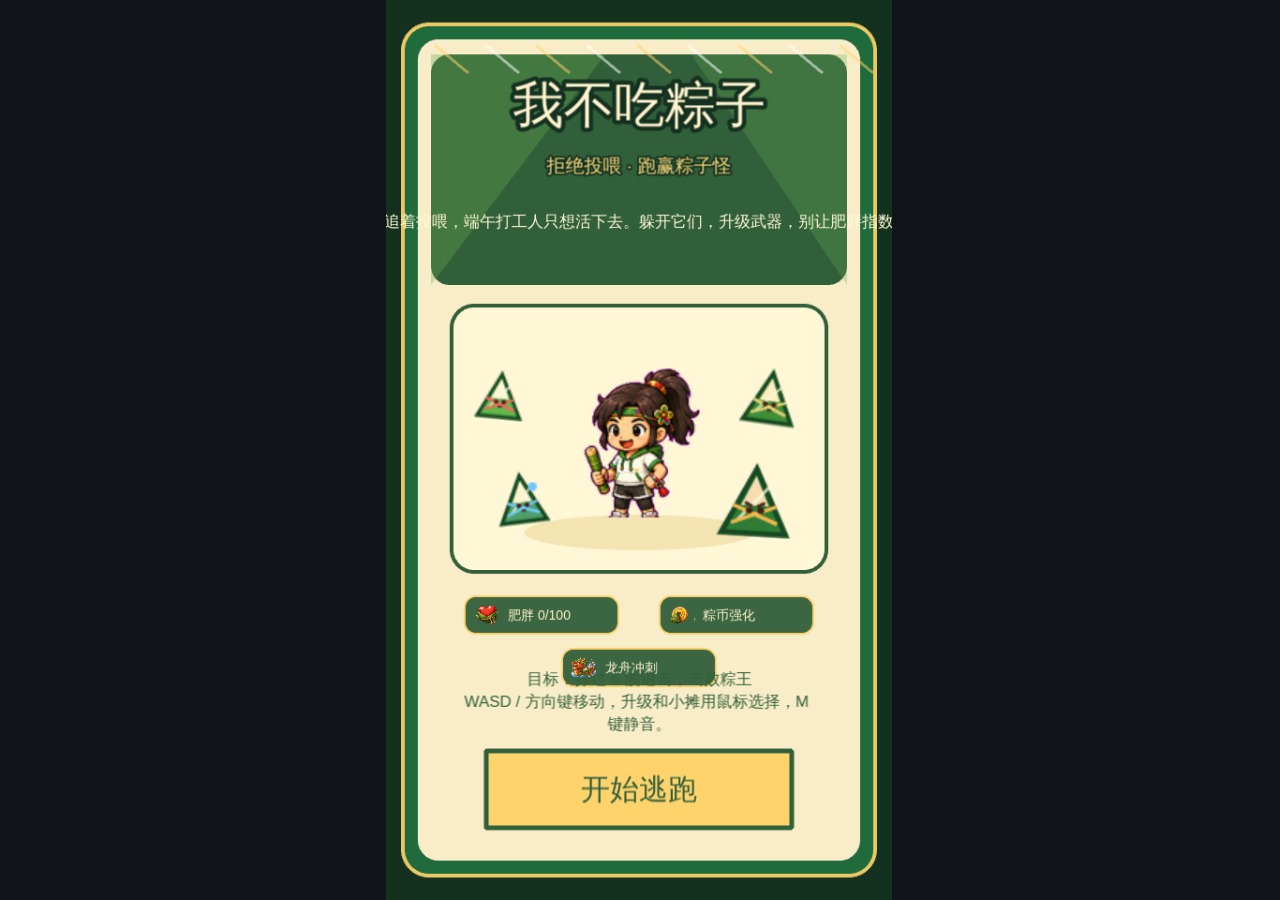
==== index.html @ 1e6ed1e2 "Add files via upload" ====
<!doctype html>
<html lang="zh-CN">
  <head>
    <meta charset="UTF-8" />
    <meta name="viewport" content="width=device-width, initial-scale=1.0, viewport-fit=cover" />
    <meta name="theme-color" content="#10131a" />
    <title>我不吃粽子</title>
    <script type="module" crossorigin>var Ea=Object.defineProperty;var Wa=(D,j,O)=>j in D?Ea(D,j,{enumerable:!0,configurable:!0,writable:!0,value:O}):D[j]=O;var it=(D,j,O)=>Wa(D,typeof j!="symbol"?j+"":j,O);(function(){const j=document.createElement("link").relList;if(j&&j.supports&&j.supports("modulepreload"))return;for(const g of document.querySelectorAll('link[rel="modulepreload"]'))L(g);new MutationObserver(g=>{for(const P of g)if(P.type==="childList")for(const E of P.addedNodes)E.tagName==="LINK"&&E.rel==="modulepreload"&&L(E)}).observe(document,{childList:!0,subtree:!0});function O(g){const P={};return g.integrity&&(P.integrity=g.integrity),g.referrerPolicy&&(P.referrerPolicy=g.referrerPolicy),g.crossOrigin==="use-credentials"?P.credentials="include":g.crossOrigin==="anonymous"?P.credentials="omit":P.credentials="same-origin",P}function L(g){if(g.ep)return;g.ep=!0;const P=O(g);fetch(g.href,P)}})();function Sa(D){return D&&D.__esModule&&Object.prototype.hasOwnProperty.call(D,"default")?D.default:D}var yt={exports:{}},Ra=yt.exports,aa;function Ia(){return aa||(aa=1,(function(D,j){(function(L,g){D.exports=g()})(Ra,()=>(()=>{var O={50792:(E=>{var b=Object.prototype.hasOwnProperty,t="~";function m(){}Object.create&&(m.prototype=Object.create(null),new m().__proto__||(t=!1));function d(a,r,l){this.fn=a,this.context=r,this.once=l||!1}function h(a,r,l,i,n){if(typeof l!="function")throw new TypeError("The listener must be a function");var A=new d(l,i||a,n),p=t?t+r:r;return a._events[p]?a._events[p].fn?a._events[p]=[a._events[p],A]:a._events[p].push(A):(a._events[p]=A,a._eventsCount++),a}function s(a,r){--a._eventsCount===0?a._events=new m:delete a._events[r]}function e(){this._events=new m,this._eventsCount=0}e.prototype.eventNames=function(){var r=[],l,i;if(this._eventsCount===0)return r;for(i in l=this._events)b.call(l,i)&&r.push(t?i.slice(1):i);return Object.getOwnPropertySymbols?r.concat(Object.getOwnPropertySymbols(l)):r},e.prototype.listeners=function(r){var l=t?t+r:r,i=this._events[l];if(!i)return[];if(i.fn)return[i.fn];for(var n=0,A=i.length,p=new Array(A);n<A;n++)p[n]=i[n].fn;return p},e.prototype.listenerCount=function(r){var l=t?t+r:r,i=this._events[l];return i?i.fn?1:i.length:0},e.prototype.emit=function(r,l,i,n,A,p){var u=t?t+r:r;if(!this._events[u])return!1;var o=this._events[u],W=arguments.length,R,S;if(o.fn){switch(o.once&&this.removeListener(r,o.fn,void 0,!0),W){case 1:return o.fn.call(o.context),!0;case 2:return o.fn.call(o.context,l),!0;case 3:return o.fn.call(o.context,l,i),!0;case 4:return o.fn.call(o.context,l,i,n),!0;case 5:return o.fn.call(o.context,l,i,n,A),!0;case 6:return o.fn.call(o.context,l,i,n,A,p),!0}for(S=1,R=new Array(W-1);S<W;S++)R[S-1]=arguments[S];o.fn.apply(o.context,R)}else{var I=o.length,Z;for(S=0;S<I;S++)switch(o[S].once&&this.removeListener(r,o[S].fn,void 0,!0),W){case 1:o[S].fn.call(o[S].context);break;case 2:o[S].fn.call(o[S].context,l);break;case 3:o[S].fn.call(o[S].context,l,i);break;case 4:o[S].fn.call(o[S].context,l,i,n);break;default:if(!R)for(Z=1,R=new Array(W-1);Z<W;Z++)R[Z-1]=arguments[Z];o[S].fn.apply(o[S].context,R)}}return!0},e.prototype.on=function(r,l,i){return h(this,r,l,i,!1)},e.prototype.once=function(r,l,i){return h(this,r,l,i,!0)},e.prototype.removeListener=function(r,l,i,n){var A=t?t+r:r;if(!this._events[A])return this;if(!l)return s(this,A),this;var p=this._events[A];if(p.fn)p.fn===l&&(!n||p.once)&&(!i||p.context===i)&&s(this,A);else{for(var u=0,o=[],W=p.length;u<W;u++)(p[u].fn!==l||n&&!p[u].once||i&&p[u].context!==i)&&o.push(p[u]);o.length?this._events[A]=o.length===1?o[0]:o:s(this,A)}return this},e.prototype.removeAllListeners=function(r){var l;return r?(l=t?t+r:r,this._events[l]&&s(this,l)):(this._events=new m,this._eventsCount=0),this},e.prototype.off=e.prototype.removeListener,e.prototype.addListener=e.prototype.on,e.prefixed=t,e.EventEmitter=e,E.exports=e}),11517:((E,b,t)=>{/**
 * @author       samme
 * @copyright    2013-2025 Phaser Studio Inc.
 * @license      {@link https://opensource.org/licenses/MIT|MIT License}
 */var m=t(38829),d=function(h,s,e,a){for(var r=h[0],l=1;l<h.length;l++){var i=h[l];m(i,r,s,e,a),r=i}return h};E.exports=d}),80318:((E,b,t)=>{/**
 * @author       Richard Davey <rich@phaser.io>
 * @copyright    2013-2025 Phaser Studio Inc.
 * @license      {@link https://opensource.org/licenses/MIT|MIT License}
 */var m=t(66979),d=function(h,s,e,a,r){return m(h,"angle",s,e,a,r)};E.exports=d}),60757:(E=>{/**
 * @author       Richard Davey <rich@phaser.io>
 * @copyright    2013-2025 Phaser Studio Inc.
 * @license      {@link https://opensource.org/licenses/MIT|MIT License}
 */var b=function(t,m,d){for(var h=0;h<t.length;h++){var s=t[h];m.call(d,s)}return t};E.exports=b}),69927:(E=>{/**
 * @author       Richard Davey <rich@phaser.io>
 * @copyright    2013-2025 Phaser Studio Inc.
 * @license      {@link https://opensource.org/licenses/MIT|MIT License}
 */var b=function(t,m,d){d===void 0&&(d=0);for(var h=d;h<t.length;h++){var s=t[h],e=!0;for(var a in m)s[a]!==m[a]&&(e=!1);if(e)return s}return null};E.exports=b}),32265:(E=>{/**
 * @author       Richard Davey <rich@phaser.io>
 * @copyright    2013-2025 Phaser Studio Inc.
 * @license      {@link https://opensource.org/licenses/MIT|MIT License}
 */var b=function(t,m,d){d===void 0&&(d=0);for(var h=t.length-1;h>=d;h--){var s=t[h],e=!0;for(var a in m)s[a]!==m[a]&&(e=!1);if(e)return s}return null};E.exports=b}),94420:((E,b,t)=>{/**
 * @author       Richard Davey <rich@phaser.io>
 * @copyright    2013-2025 Phaser Studio Inc.
 * @license      {@link https://opensource.org/licenses/MIT|MIT License}
 */var m=t(11879),d=t(60461),h=t(95540),s=t(29747),e=t(41481),a=new e({sys:{queueDepthSort:s,events:{once:s}}},0,0,1,1).setOrigin(0,0),r=function(l,i){i===void 0&&(i={});var n=i.hasOwnProperty("width"),A=i.hasOwnProperty("height"),p=h(i,"width",-1),u=h(i,"height",-1),o=h(i,"cellWidth",1),W=h(i,"cellHeight",o),R=h(i,"position",d.TOP_LEFT),S=h(i,"x",0),I=h(i,"y",0),Z=0,U=0,c=p*o,M=u*W;a.setPosition(S,I),a.setSize(o,W);for(var q=0;q<l.length;q++)if(m(l[q],a,R),n&&p===-1)a.x+=o;else if(A&&u===-1)a.y+=W;else if(A&&!n){if(U+=W,a.y+=W,U===M&&(U=0,Z+=o,a.y=I,a.x+=o,Z===c))break}else if(Z+=o,a.x+=o,Z===c&&(Z=0,U+=W,a.x=S,a.y+=W,U===M))break;return l};E.exports=r}),41721:((E,b,t)=>{/**
 * @author       Richard Davey <rich@phaser.io>
 * @copyright    2013-2025 Phaser Studio Inc.
 * @license      {@link https://opensource.org/licenses/MIT|MIT License}
 */var m=t(66979),d=function(h,s,e,a,r){return m(h,"alpha",s,e,a,r)};E.exports=d}),67285:((E,b,t)=>{/**
 * @author       Richard Davey <rich@phaser.io>
 * @copyright    2013-2025 Phaser Studio Inc.
 * @license      {@link https://opensource.org/licenses/MIT|MIT License}
 */var m=t(66979),d=function(h,s,e,a,r){return m(h,"x",s,e,a,r)};E.exports=d}),9074:((E,b,t)=>{/**
 * @author       Richard Davey <rich@phaser.io>
 * @copyright    2013-2025 Phaser Studio Inc.
 * @license      {@link https://opensource.org/licenses/MIT|MIT License}
 */var m=t(66979),d=function(h,s,e,a,r,l,i){return e==null&&(e=s),m(h,"x",s,a,l,i),m(h,"y",e,r,l,i)};E.exports=d}),75222:((E,b,t)=>{/**
 * @author       Richard Davey <rich@phaser.io>
 * @copyright    2013-2025 Phaser Studio Inc.
 * @license      {@link https://opensource.org/licenses/MIT|MIT License}
 */var m=t(66979),d=function(h,s,e,a,r){return m(h,"y",s,e,a,r)};E.exports=d}),22983:(E=>{/**
 * @author       Richard Davey <rich@phaser.io>
 * @copyright    2013-2025 Phaser Studio Inc.
 * @license      {@link https://opensource.org/licenses/MIT|MIT License}
 */var b=function(t,m,d,h){d===void 0&&(d=0),h===void 0&&(h=6.28);for(var s=d,e=(h-d)/t.length,a=m.x,r=m.y,l=m.radius,i=0;i<t.length;i++)t[i].x=a+l*Math.cos(s),t[i].y=r+l*Math.sin(s),s+=e;return t};E.exports=b}),95253:(E=>{/**
 * @author       Richard Davey <rich@phaser.io>
 * @copyright    2013-2025 Phaser Studio Inc.
 * @license      {@link https://opensource.org/licenses/MIT|MIT License}
 */var b=function(t,m,d,h){d===void 0&&(d=0),h===void 0&&(h=6.28);for(var s=d,e=(h-d)/t.length,a=m.width/2,r=m.height/2,l=0;l<t.length;l++)t[l].x=m.x+a*Math.cos(s),t[l].y=m.y+r*Math.sin(s),s+=e;return t};E.exports=b}),88505:((E,b,t)=>{/**
 * @author       Richard Davey <rich@phaser.io>
 * @copyright    2013-2025 Phaser Studio Inc.
 * @license      {@link https://opensource.org/licenses/MIT|MIT License}
 */var m=t(15258),d=t(26708),h=function(s,e,a){var r;a?r=d(e,a,s.length):r=m(e,s.length);for(var l=0;l<s.length;l++){var i=s[l],n=r[l];i.x=n.x,i.y=n.y}return s};E.exports=h}),41346:((E,b,t)=>{/**
 * @author       Richard Davey <rich@phaser.io>
 * @copyright    2013-2025 Phaser Studio Inc.
 * @license      {@link https://opensource.org/licenses/MIT|MIT License}
 */var m=t(14649),d=t(86003),h=t(49498),s=function(e,a,r){r===void 0&&(r=0);var l=m(a,!1,e.length);r>0?d(l,r):r<0&&h(l,Math.abs(r));for(var i=0;i<e.length;i++)e[i].x=l[i].x,e[i].y=l[i].y;return e};E.exports=s}),11575:((E,b,t)=>{/**
 * @author       Richard Davey <rich@phaser.io>
 * @copyright    2013-2025 Phaser Studio Inc.
 * @license      {@link https://opensource.org/licenses/MIT|MIT License}
 */var m=t(84993),d=function(h,s,e){var a=m({x1:s.x1,y1:s.y1,x2:s.x2,y2:s.y2},e),r=m({x1:s.x2,y1:s.y2,x2:s.x3,y2:s.y3},e),l=m({x1:s.x3,y1:s.y3,x2:s.x1,y2:s.y1},e);a.pop(),r.pop(),l.pop(),a=a.concat(r,l);for(var i=a.length/h.length,n=0,A=0;A<h.length;A++){var p=h[A],u=a[Math.floor(n)];p.x=u.x,p.y=u.y,n+=i}return h};E.exports=d}),29953:(E=>{/**
 * @author       Richard Davey <rich@phaser.io>
 * @copyright    2013-2025 Phaser Studio Inc.
 * @license      {@link https://opensource.org/licenses/MIT|MIT License}
 */var b=function(t,m,d){for(var h=0;h<t.length;h++){var s=t[h];s.anims&&s.anims.play(m,d)}return t};E.exports=b}),66979:(E=>{/**
 * @author       Richard Davey <rich@phaser.io>
 * @copyright    2013-2025 Phaser Studio Inc.
 * @license      {@link https://opensource.org/licenses/MIT|MIT License}
 */var b=function(t,m,d,h,s,e){h===void 0&&(h=0),s===void 0&&(s=0),e===void 0&&(e=1);var a,r=0,l=t.length;if(e===1)for(a=s;a<l;a++)t[a][m]+=d+r*h,r++;else for(a=s;a>=0;a--)t[a][m]+=d+r*h,r++;return t};E.exports=b}),43967:(E=>{/**
 * @author       Richard Davey <rich@phaser.io>
 * @copyright    2013-2025 Phaser Studio Inc.
 * @license      {@link https://opensource.org/licenses/MIT|MIT License}
 */var b=function(t,m,d,h,s,e){h===void 0&&(h=0),s===void 0&&(s=0),e===void 0&&(e=1);var a,r=0,l=t.length;if(e===1)for(a=s;a<l;a++)t[a][m]=d+r*h,r++;else for(a=s;a>=0;a--)t[a][m]=d+r*h,r++;return t};E.exports=b}),88926:((E,b,t)=>{/**
 * @author       Richard Davey <rich@phaser.io>
 * @copyright    2013-2025 Phaser Studio Inc.
 * @license      {@link https://opensource.org/licenses/MIT|MIT License}
 */var m=t(28176),d=function(h,s){for(var e=0;e<h.length;e++)m(s,h[e]);return h};E.exports=d}),33286:((E,b,t)=>{/**
 * @author       Richard Davey <rich@phaser.io>
 * @copyright    2013-2025 Phaser Studio Inc.
 * @license      {@link https://opensource.org/licenses/MIT|MIT License}
 */var m=t(24820),d=function(h,s){for(var e=0;e<h.length;e++)m(s,h[e]);return h};E.exports=d}),96e3:((E,b,t)=>{/**
 * @author       Richard Davey <rich@phaser.io>
 * @copyright    2013-2025 Phaser Studio Inc.
 * @license      {@link https://opensource.org/licenses/MIT|MIT License}
 */var m=t(65822),d=function(h,s){for(var e=0;e<h.length;e++)m(s,h[e]);return h};E.exports=d}),28789:((E,b,t)=>{/**
 * @author       Richard Davey <rich@phaser.io>
 * @copyright    2013-2025 Phaser Studio Inc.
 * @license      {@link https://opensource.org/licenses/MIT|MIT License}
 */var m=t(26597),d=function(h,s){for(var e=0;e<h.length;e++)m(s,h[e]);return h};E.exports=d}),97154:((E,b,t)=>{/**
 * @author       Richard Davey <rich@phaser.io>
 * @copyright    2013-2025 Phaser Studio Inc.
 * @license      {@link https://opensource.org/licenses/MIT|MIT License}
 */var m=t(90260),d=function(h,s){for(var e=0;e<h.length;e++)m(s,h[e]);return h};E.exports=d}),20510:((E,b,t)=>{/**
 * @author       Richard Davey <rich@phaser.io>
 * @copyright    2013-2025 Phaser Studio Inc.
 * @license      {@link https://opensource.org/licenses/MIT|MIT License}
 */var m=t(66979),d=function(h,s,e,a,r){return m(h,"rotation",s,e,a,r)};E.exports=d}),91051:((E,b,t)=>{/**
 * @author       Richard Davey <rich@phaser.io>
 * @copyright    2013-2025 Phaser Studio Inc.
 * @license      {@link https://opensource.org/licenses/MIT|MIT License}
 */var m=t(1163),d=t(20339),h=function(s,e,a){for(var r=e.x,l=e.y,i=0;i<s.length;i++){var n=s[i];m(n,r,l,a,Math.max(1,d(n.x,n.y,r,l)))}return s};E.exports=h}),76332:((E,b,t)=>{/**
 * @author       Richard Davey <rich@phaser.io>
 * @copyright    2013-2025 Phaser Studio Inc.
 * @license      {@link https://opensource.org/licenses/MIT|MIT License}
 */var m=t(1163),d=function(h,s,e,a){var r=s.x,l=s.y;if(a===0)return h;for(var i=0;i<h.length;i++)m(h[i],r,l,e,a);return h};E.exports=d}),61619:((E,b,t)=>{/**
 * @author       Richard Davey <rich@phaser.io>
 * @copyright    2013-2025 Phaser Studio Inc.
 * @license      {@link https://opensource.org/licenses/MIT|MIT License}
 */var m=t(66979),d=function(h,s,e,a,r){return m(h,"scaleX",s,e,a,r)};E.exports=d}),94868:((E,b,t)=>{/**
 * @author       Richard Davey <rich@phaser.io>
 * @copyright    2013-2025 Phaser Studio Inc.
 * @license      {@link https://opensource.org/licenses/MIT|MIT License}
 */var m=t(66979),d=function(h,s,e,a,r,l,i){return e==null&&(e=s),m(h,"scaleX",s,a,l,i),m(h,"scaleY",e,r,l,i)};E.exports=d}),95532:((E,b,t)=>{/**
 * @author       Richard Davey <rich@phaser.io>
 * @copyright    2013-2025 Phaser Studio Inc.
 * @license      {@link https://opensource.org/licenses/MIT|MIT License}
 */var m=t(66979),d=function(h,s,e,a,r){return m(h,"scaleY",s,e,a,r)};E.exports=d}),8689:((E,b,t)=>{/**
 * @author       Richard Davey <rich@phaser.io>
 * @copyright    2013-2025 Phaser Studio Inc.
 * @license      {@link https://opensource.org/licenses/MIT|MIT License}
 */var m=t(43967),d=function(h,s,e,a,r){return m(h,"alpha",s,e,a,r)};E.exports=d}),2645:((E,b,t)=>{/**
 * @author       Richard Davey <rich@phaser.io>
 * @copyright    2013-2025 Phaser Studio Inc.
 * @license      {@link https://opensource.org/licenses/MIT|MIT License}
 */var m=t(43967),d=function(h,s,e,a){return m(h,"blendMode",s,0,e,a)};E.exports=d}),32372:((E,b,t)=>{/**
 * @author       Richard Davey <rich@phaser.io>
 * @copyright    2013-2025 Phaser Studio Inc.
 * @license      {@link https://opensource.org/licenses/MIT|MIT License}
 */var m=t(43967),d=function(h,s,e,a,r){return m(h,"depth",s,e,a,r)};E.exports=d}),85373:(E=>{/**
 * @author       Richard Davey <rich@phaser.io>
 * @copyright    2013-2025 Phaser Studio Inc.
 * @license      {@link https://opensource.org/licenses/MIT|MIT License}
 */var b=function(t,m,d){for(var h=0;h<t.length;h++)t[h].setInteractive(m,d);return t};E.exports=b}),81583:((E,b,t)=>{/**
 * @author       Richard Davey <rich@phaser.io>
 * @copyright    2013-2025 Phaser Studio Inc.
 * @license      {@link https://opensource.org/licenses/MIT|MIT License}
 */var m=t(43967),d=function(h,s,e,a,r,l,i){return e==null&&(e=s),m(h,"originX",s,a,l,i),m(h,"originY",e,r,l,i),h.forEach(function(n){n.updateDisplayOrigin()}),h};E.exports=d}),79939:((E,b,t)=>{/**
 * @author       Richard Davey <rich@phaser.io>
 * @copyright    2013-2025 Phaser Studio Inc.
 * @license      {@link https://opensource.org/licenses/MIT|MIT License}
 */var m=t(43967),d=function(h,s,e,a,r){return m(h,"rotation",s,e,a,r)};E.exports=d}),2699:((E,b,t)=>{/**
 * @author       Richard Davey <rich@phaser.io>
 * @copyright    2013-2025 Phaser Studio Inc.
 * @license      {@link https://opensource.org/licenses/MIT|MIT License}
 */var m=t(43967),d=function(h,s,e,a,r,l,i){return e==null&&(e=s),m(h,"scaleX",s,a,l,i),m(h,"scaleY",e,r,l,i)};E.exports=d}),98739:((E,b,t)=>{/**
 * @author       Richard Davey <rich@phaser.io>
 * @copyright    2013-2025 Phaser Studio Inc.
 * @license      {@link https://opensource.org/licenses/MIT|MIT License}
 */var m=t(43967),d=function(h,s,e,a,r){return m(h,"scaleX",s,e,a,r)};E.exports=d}),98476:((E,b,t)=>{/**
 * @author       Richard Davey <rich@phaser.io>
 * @copyright    2013-2025 Phaser Studio Inc.
 * @license      {@link https://opensource.org/licenses/MIT|MIT License}
 */var m=t(43967),d=function(h,s,e,a,r){return m(h,"scaleY",s,e,a,r)};E.exports=d}),6207:((E,b,t)=>{/**
 * @author       Richard Davey <rich@phaser.io>
 * @copyright    2013-2025 Phaser Studio Inc.
 * @license      {@link https://opensource.org/licenses/MIT|MIT License}
 */var m=t(43967),d=function(h,s,e,a,r,l,i){return e==null&&(e=s),m(h,"scrollFactorX",s,a,l,i),m(h,"scrollFactorY",e,r,l,i)};E.exports=d}),6607:((E,b,t)=>{/**
 * @author       Richard Davey <rich@phaser.io>
 * @copyright    2013-2025 Phaser Studio Inc.
 * @license      {@link https://opensource.org/licenses/MIT|MIT License}
 */var m=t(43967),d=function(h,s,e,a,r){return m(h,"scrollFactorX",s,e,a,r)};E.exports=d}),72248:((E,b,t)=>{/**
 * @author       Richard Davey <rich@phaser.io>
 * @copyright    2013-2025 Phaser Studio Inc.
 * @license      {@link https://opensource.org/licenses/MIT|MIT License}
 */var m=t(43967),d=function(h,s,e,a,r){return m(h,"scrollFactorY",s,e,a,r)};E.exports=d}),14036:(E=>{/**
 * @author       Richard Davey <rich@phaser.io>
 * @copyright    2013-2025 Phaser Studio Inc.
 * @license      {@link https://opensource.org/licenses/MIT|MIT License}
 */var b=function(t,m,d,h,s){for(var e=0;e<t.length;e++)t[e].setTint(m,d,h,s);return t};E.exports=b}),50159:((E,b,t)=>{/**
 * @author       Richard Davey <rich@phaser.io>
 * @copyright    2013-2025 Phaser Studio Inc.
 * @license      {@link https://opensource.org/licenses/MIT|MIT License}
 */var m=t(43967),d=function(h,s,e,a){return m(h,"visible",s,0,e,a)};E.exports=d}),77597:((E,b,t)=>{/**
 * @author       Richard Davey <rich@phaser.io>
 * @copyright    2013-2025 Phaser Studio Inc.
 * @license      {@link https://opensource.org/licenses/MIT|MIT License}
 */var m=t(43967),d=function(h,s,e,a,r){return m(h,"x",s,e,a,r)};E.exports=d}),83194:((E,b,t)=>{/**
 * @author       Richard Davey <rich@phaser.io>
 * @copyright    2013-2025 Phaser Studio Inc.
 * @license      {@link https://opensource.org/licenses/MIT|MIT License}
 */var m=t(43967),d=function(h,s,e,a,r,l,i){return e==null&&(e=s),m(h,"x",s,a,l,i),m(h,"y",e,r,l,i)};E.exports=d}),67678:((E,b,t)=>{/**
 * @author       Richard Davey <rich@phaser.io>
 * @copyright    2013-2025 Phaser Studio Inc.
 * @license      {@link https://opensource.org/licenses/MIT|MIT License}
 */var m=t(43967),d=function(h,s,e,a,r){return m(h,"y",s,e,a,r)};E.exports=d}),35850:((E,b,t)=>{/**
 * @author       Richard Davey <rich@phaser.io>
 * @copyright    2013-2025 Phaser Studio Inc.
 * @license      {@link https://opensource.org/licenses/MIT|MIT License}
 */var m=t(26099),d=function(h,s,e,a,r){a===void 0&&(a=0),r===void 0&&(r=new m);var l,i,n=h.length;if(n===1)l=h[0].x,i=h[0].y,h[0].x=s,h[0].y=e;else{var A=1,p=0;a===0&&(p=n-1,A=n-2),l=h[p].x,i=h[p].y,h[p].x=s,h[p].y=e;for(var u=0;u<n;u++)if(!(A>=n||A===-1)){var o=h[A],W=o.x,R=o.y;o.x=l,o.y=i,l=W,i=R,a===0?A--:A++}}return r.x=l,r.y=i,r};E.exports=d}),8628:((E,b,t)=>{/**
 * @author       Richard Davey <rich@phaser.io>
 * @copyright    2013-2025 Phaser Studio Inc.
 * @license      {@link https://opensource.org/licenses/MIT|MIT License}
 */var m=t(33680),d=function(h){return m(h)};E.exports=d}),21837:((E,b,t)=>{/**
 * @author       Richard Davey <rich@phaser.io>
 * @copyright    2013-2025 Phaser Studio Inc.
 * @license      {@link https://opensource.org/licenses/MIT|MIT License}
 */var m=t(7602),d=function(h,s,e,a,r){r===void 0&&(r=!1);var l=Math.abs(a-e)/h.length,i;if(r)for(i=0;i<h.length;i++)h[i][s]+=m(i*l,e,a);else for(i=0;i<h.length;i++)h[i][s]=m(i*l,e,a);return h};E.exports=d}),21910:((E,b,t)=>{/**
 * @author       Richard Davey <rich@phaser.io>
 * @copyright    2013-2025 Phaser Studio Inc.
 * @license      {@link https://opensource.org/licenses/MIT|MIT License}
 */var m=t(54261),d=function(h,s,e,a,r){r===void 0&&(r=!1);var l=Math.abs(a-e)/h.length,i;if(r)for(i=0;i<h.length;i++)h[i][s]+=m(i*l,e,a);else for(i=0;i<h.length;i++)h[i][s]=m(i*l,e,a);return h};E.exports=d}),62054:(E=>{/**
 * @author       Richard Davey <rich@phaser.io>
 * @copyright    2013-2025 Phaser Studio Inc.
 * @license      {@link https://opensource.org/licenses/MIT|MIT License}
 */var b=function(t,m,d,h,s){if(s===void 0&&(s=!1),t.length===0)return t;if(t.length===1)return s?t[0][m]+=(h+d)/2:t[0][m]=(h+d)/2,t;var e=Math.abs(h-d)/(t.length-1),a;if(s)for(a=0;a<t.length;a++)t[a][m]+=a*e+d;else for(a=0;a<t.length;a++)t[a][m]=a*e+d;return t};E.exports=b}),79815:(E=>{/**
 * @author       Richard Davey <rich@phaser.io>
 * @copyright    2013-2025 Phaser Studio Inc.
 * @license      {@link https://opensource.org/licenses/MIT|MIT License}
 */var b=function(t){for(var m=0;m<t.length;m++)t[m].visible=!t[m].visible;return t};E.exports=b}),39665:((E,b,t)=>{/**
 * @author       Richard Davey <rich@phaser.io>
 * @author       samme <samme.npm@gmail.com>
 * @copyright    2013-2025 Phaser Studio Inc.
 * @license      {@link https://opensource.org/licenses/MIT|MIT License}
 */var m=t(15994),d=function(h,s,e){e===void 0&&(e=0);for(var a=0;a<h.length;a++){var r=h[a];r.x=m(r.x,s.left-e,s.right+e),r.y=m(r.y,s.top-e,s.bottom+e)}return h};E.exports=d}),61061:((E,b,t)=>{/**
 * @author       Richard Davey <rich@phaser.io>
 * @copyright    2013-2025 Phaser Studio Inc.
 * @license      {@link https://opensource.org/licenses/MIT|MIT License}
 */E.exports={AlignTo:t(11517),Angle:t(80318),Call:t(60757),GetFirst:t(69927),GetLast:t(32265),GridAlign:t(94420),IncAlpha:t(41721),IncX:t(67285),IncXY:t(9074),IncY:t(75222),PlaceOnCircle:t(22983),PlaceOnEllipse:t(95253),PlaceOnLine:t(88505),PlaceOnRectangle:t(41346),PlaceOnTriangle:t(11575),PlayAnimation:t(29953),PropertyValueInc:t(66979),PropertyValueSet:t(43967),RandomCircle:t(88926),RandomEllipse:t(33286),RandomLine:t(96e3),RandomRectangle:t(28789),RandomTriangle:t(97154),Rotate:t(20510),RotateAround:t(91051),RotateAroundDistance:t(76332),ScaleX:t(61619),ScaleXY:t(94868),ScaleY:t(95532),SetAlpha:t(8689),SetBlendMode:t(2645),SetDepth:t(32372),SetHitArea:t(85373),SetOrigin:t(81583),SetRotation:t(79939),SetScale:t(2699),SetScaleX:t(98739),SetScaleY:t(98476),SetScrollFactor:t(6207),SetScrollFactorX:t(6607),SetScrollFactorY:t(72248),SetTint:t(14036),SetVisible:t(50159),SetX:t(77597),SetXY:t(83194),SetY:t(67678),ShiftPosition:t(35850),Shuffle:t(8628),SmootherStep:t(21910),SmoothStep:t(21837),Spread:t(62054),ToggleVisible:t(79815),WrapInRectangle:t(39665)}}),42099:((E,b,t)=>{/**
 * @author       Richard Davey <rich@phaser.io>
 * @copyright    2013-2025 Phaser Studio Inc.
 * @license      {@link https://opensource.org/licenses/MIT|MIT License}
 */var m=t(45319),d=t(83419),h=t(74943),s=t(81957),e=t(41138),a=t(35154),r=t(90126),l=new d({initialize:function(n,A,p){this.manager=n,this.key=A,this.type="frame",this.frames=this.getFrames(n.textureManager,a(p,"frames",[]),a(p,"defaultTextureKey",null),a(p,"sortFrames",!0)),this.frameRate=a(p,"frameRate",null),this.duration=a(p,"duration",null),this.msPerFrame,this.skipMissedFrames=a(p,"skipMissedFrames",!0),this.delay=a(p,"delay",0),this.repeat=a(p,"repeat",0),this.repeatDelay=a(p,"repeatDelay",0),this.yoyo=a(p,"yoyo",!1),this.showBeforeDelay=a(p,"showBeforeDelay",!1),this.showOnStart=a(p,"showOnStart",!1),this.hideOnComplete=a(p,"hideOnComplete",!1),this.randomFrame=a(p,"randomFrame",!1),this.paused=!1,this.calculateDuration(this,this.getTotalFrames(),this.duration,this.frameRate),this.manager.on&&(this.manager.on(h.PAUSE_ALL,this.pause,this),this.manager.on(h.RESUME_ALL,this.resume,this))},getTotalFrames:function(){return this.frames.length},calculateDuration:function(i,n,A,p){A===null&&p===null?(i.frameRate=24,i.duration=24/n*1e3):A&&p===null?(i.duration=A,i.frameRate=n/(A/1e3)):(i.frameRate=p,i.duration=n/p*1e3),i.msPerFrame=1e3/i.frameRate},addFrame:function(i){return this.addFrameAt(this.frames.length,i)},addFrameAt:function(i,n){var A=this.getFrames(this.manager.textureManager,n);if(A.length>0){if(i===0)this.frames=A.concat(this.frames);else if(i===this.frames.length)this.frames=this.frames.concat(A);else{var p=this.frames.slice(0,i),u=this.frames.slice(i);this.frames=p.concat(A,u)}this.updateFrameSequence()}return this},checkFrame:function(i){return i>=0&&i<this.frames.length},getFirstTick:function(i){i.accumulator=0,i.nextTick=i.frameRate===i.currentAnim.frameRate&&i.currentFrame.duration||i.msPerFrame},getFrameAt:function(i){return this.frames[i]},getFrames:function(i,n,A,p){p===void 0&&(p=!0);var u=[],o,W,R=1,S,I;if(typeof n=="string"){if(I=n,!i.exists(I))return console.warn('Texture "%s" not found',I),u;var Z=i.get(I),U=Z.getFrameNames();p&&r(U),n=[],U.forEach(function(N){n.push({key:I,frame:N})})}if(!Array.isArray(n)||n.length===0)return u;for(S=0;S<n.length;S++){var c=n[S],M=a(c,"key",A);if(M){var q=a(c,"frame",0),z=i.getFrame(M,q);if(!z){console.warn('Texture "%s" not found',M);continue}W=new e(M,q,R,z),W.duration=a(c,"duration",0),W.isFirst=!o,o&&(o.nextFrame=W,W.prevFrame=o),u.push(W),o=W,R++}}if(u.length>0){W.isLast=!0,W.nextFrame=u[0],u[0].prevFrame=W;var v=1/(u.length-1);for(S=0;S<u.length;S++)u[S].progress=S*v}return u},getNextTick:function(i){i.accumulator-=i.nextTick,i.nextTick=i.frameRate===i.currentAnim.frameRate&&i.currentFrame.duration||i.msPerFrame},getFrameByProgress:function(i){return i=m(i,0,1),s(i,this.frames,"progress")},nextFrame:function(i){var n=i.currentFrame;n.isLast?i.yoyo?this.handleYoyoFrame(i,!1):i.repeatCounter>0?i.inReverse&&i.forward?i.forward=!1:this.repeatAnimation(i):i.complete():this.updateAndGetNextTick(i,n.nextFrame)},handleYoyoFrame:function(i,n){if(n||(n=!1),i.inReverse===!n&&i.repeatCounter>0){(i.repeatDelay===0||i.pendingRepeat)&&(i.forward=n),this.repeatAnimation(i);return}if(i.inReverse!==n&&i.repeatCounter===0){i.complete();return}i.forward=n;var A=n?i.currentFrame.nextFrame:i.currentFrame.prevFrame;this.updateAndGetNextTick(i,A)},getLastFrame:function(){return this.frames[this.frames.length-1]},previousFrame:function(i){var n=i.currentFrame;n.isFirst?i.yoyo?this.handleYoyoFrame(i,!0):i.repeatCounter>0?i.inReverse&&!i.forward?this.repeatAnimation(i):(i.forward=!0,this.repeatAnimation(i)):i.complete():this.updateAndGetNextTick(i,n.prevFrame)},updateAndGetNextTick:function(i,n){i.setCurrentFrame(n),this.getNextTick(i)},removeFrame:function(i){var n=this.frames.indexOf(i);return n!==-1&&this.removeFrameAt(n),this},removeFrameAt:function(i){return this.frames.splice(i,1),this.updateFrameSequence(),this},repeatAnimation:function(i){if(i._pendingStop===2){if(i._pendingStopValue===0)return i.stop();i._pendingStopValue--}i.repeatDelay>0&&!i.pendingRepeat?(i.pendingRepeat=!0,i.accumulator-=i.nextTick,i.nextTick+=i.repeatDelay):(i.repeatCounter--,i.forward?i.setCurrentFrame(i.currentFrame.nextFrame):i.setCurrentFrame(i.currentFrame.prevFrame),i.isPlaying&&(this.getNextTick(i),i.handleRepeat()))},toJSON:function(){var i={key:this.key,type:this.type,frames:[],frameRate:this.frameRate,duration:this.duration,skipMissedFrames:this.skipMissedFrames,delay:this.delay,repeat:this.repeat,repeatDelay:this.repeatDelay,yoyo:this.yoyo,showBeforeDelay:this.showBeforeDelay,showOnStart:this.showOnStart,randomFrame:this.randomFrame,hideOnComplete:this.hideOnComplete};return this.frames.forEach(function(n){i.frames.push(n.toJSON())}),i},updateFrameSequence:function(){for(var i=this.frames.length,n=1/(i-1),A,p=0;p<i;p++)A=this.frames[p],A.index=p+1,A.isFirst=!1,A.isLast=!1,A.progress=p*n,p===0?(A.isFirst=!0,i===1?(A.isLast=!0,A.nextFrame=A,A.prevFrame=A):(A.isLast=!1,A.prevFrame=this.frames[i-1],A.nextFrame=this.frames[p+1])):p===i-1&&i>1?(A.isLast=!0,A.prevFrame=this.frames[i-2],A.nextFrame=this.frames[0]):i>1&&(A.prevFrame=this.frames[p-1],A.nextFrame=this.frames[p+1]);return this},pause:function(){return this.paused=!0,this},resume:function(){return this.paused=!1,this},destroy:function(){this.manager.off&&(this.manager.off(h.PAUSE_ALL,this.pause,this),this.manager.off(h.RESUME_ALL,this.resume,this)),this.manager.remove(this.key);for(var i=0;i<this.frames.length;i++)this.frames[i].destroy();this.frames=[],this.manager=null}});E.exports=l}),41138:((E,b,t)=>{/**
 * @author       Richard Davey <rich@phaser.io>
 * @copyright    2013-2025 Phaser Studio Inc.
 * @license      {@link https://opensource.org/licenses/MIT|MIT License}
 */var m=t(83419),d=new m({initialize:function(s,e,a,r,l){l===void 0&&(l=!1),this.textureKey=s,this.textureFrame=e,this.index=a,this.frame=r,this.isFirst=!1,this.isLast=!1,this.prevFrame=null,this.nextFrame=null,this.duration=0,this.progress=0,this.isKeyFrame=l},toJSON:function(){return{key:this.textureKey,frame:this.textureFrame,duration:this.duration,keyframe:this.isKeyFrame}},destroy:function(){this.frame=void 0}});E.exports=d}),60848:((E,b,t)=>{/**
 * @author       Richard Davey <rich@phaser.io>
 * @copyright    2013-2025 Phaser Studio Inc.
 * @license      {@link https://opensource.org/licenses/MIT|MIT License}
 */var m=t(42099),d=t(83419),h=t(90330),s=t(50792),e=t(74943),a=t(8443),r=t(95540),l=t(35154),i=t(36383),n=t(20283),A=t(41836),p=new d({Extends:s,initialize:function(o){s.call(this),this.game=o,this.textureManager=null,this.globalTimeScale=1,this.anims=new h,this.mixes=new h,this.paused=!1,this.name="AnimationManager",o.events.once(a.BOOT,this.boot,this)},boot:function(){this.textureManager=this.game.textures,this.game.events.once(a.DESTROY,this.destroy,this)},addMix:function(u,o,W){var R=this.anims,S=this.mixes,I=typeof u=="string"?u:u.key,Z=typeof o=="string"?o:o.key;if(R.has(I)&&R.has(Z)){var U=S.get(I);U||(U={}),U[Z]=W,S.set(I,U)}return this},removeMix:function(u,o){var W=this.mixes,R=typeof u=="string"?u:u.key,S=W.get(R);if(S)if(o){var I=typeof o=="string"?o:o.key;S.hasOwnProperty(I)&&delete S[I]}else o||W.delete(R);return this},getMix:function(u,o){var W=this.mixes,R=typeof u=="string"?u:u.key,S=typeof o=="string"?o:o.key,I=W.get(R);return I&&I.hasOwnProperty(S)?I[S]:0},add:function(u,o){return this.anims.has(u)?(console.warn("Animation key exists: "+u),this):(o.key=u,this.anims.set(u,o),this.emit(e.ADD_ANIMATION,u,o),this)},exists:function(u){return this.anims.has(u)},createFromAseprite:function(u,o,W){var R=[],S=this.game.cache.json.get(u);if(!S)return console.warn("No Aseprite data found for: "+u),R;var I=this,Z=l(S,"meta",null),U=l(S,"frames",null);if(Z&&U){var c=l(Z,"frameTags",[]);c.forEach(function(M){var q=[],z=r(M,"name",null),v=r(M,"from",0),N=r(M,"to",0),V=r(M,"direction","forward");if(z&&(!o||o&&o.indexOf(z)>-1)){for(var C=0,k=v;k<=N;k++){var J=k.toString(),T=U[J];if(T){var Y=r(T,"duration",i.MAX_SAFE_INTEGER);q.push({key:u,frame:J,duration:Y}),C+=Y}}V==="reverse"&&(q=q.reverse());var f={key:z,frames:q,duration:C,yoyo:V==="pingpong"},G;W?W.anims&&(G=W.anims.create(f)):G=I.create(f),G&&R.push(G)}})}return R},create:function(u){var o=u.key,W=!1;return o&&(W=this.get(o),W?console.warn("AnimationManager key already exists: "+o):(W=new m(this,o,u),this.anims.set(o,W),this.emit(e.ADD_ANIMATION,o,W))),W},fromJSON:function(u,o){o===void 0&&(o=!1),o&&this.anims.clear(),typeof u=="string"&&(u=JSON.parse(u));var W=[];if(u.hasOwnProperty("anims")&&Array.isArray(u.anims)){for(var R=0;R<u.anims.length;R++)W.push(this.create(u.anims[R]));u.hasOwnProperty("globalTimeScale")&&(this.globalTimeScale=u.globalTimeScale)}else u.hasOwnProperty("key")&&u.type==="frame"&&W.push(this.create(u));return W},generateFrameNames:function(u,o){var W=l(o,"prefix",""),R=l(o,"start",0),S=l(o,"end",0),I=l(o,"suffix",""),Z=l(o,"zeroPad",0),U=l(o,"outputArray",[]),c=l(o,"frames",!1);if(!this.textureManager.exists(u))return console.warn('Texture "%s" not found',u),U;var M=this.textureManager.get(u);if(!M)return U;var q;if(o)for(c||(c=n(R,S)),q=0;q<c.length;q++){var z=W+A(c[q],Z,"0",1)+I;M.has(z)?U.push({key:u,frame:z}):console.warn('Frame "%s" not found in texture "%s"',z,u)}else for(c=M.getFrameNames(),q=0;q<c.length;q++)U.push({key:u,frame:c[q]});return U},generateFrameNumbers:function(u,o){var W=l(o,"start",0),R=l(o,"end",-1),S=l(o,"first",!1),I=l(o,"outputArray",[]),Z=l(o,"frames",!1);if(!this.textureManager.exists(u))return console.warn('Texture "%s" not found',u),I;var U=this.textureManager.get(u);if(!U)return I;S&&U.has(S)&&I.push({key:u,frame:S}),Z||(R===-1&&(R=U.frameTotal-2),Z=n(W,R));for(var c=0;c<Z.length;c++){var M=Z[c];U.has(M)?I.push({key:u,frame:M}):console.warn('Frame "%s" not found in texture "%s"',M,u)}return I},get:function(u){return this.anims.get(u)},getAnimsFromTexture:function(u){for(var o=this.textureManager.get(u),W=o.key,R=this.anims.getArray(),S=[],I=0;I<R.length;I++)for(var Z=R[I],U=Z.frames,c=0;c<U.length;c++)if(U[c].textureKey===W){S.push(Z.key);break}return S},pauseAll:function(){return this.paused||(this.paused=!0,this.emit(e.PAUSE_ALL)),this},play:function(u,o){Array.isArray(o)||(o=[o]);for(var W=0;W<o.length;W++)o[W].anims.play(u);return this},staggerPlay:function(u,o,W,R){W===void 0&&(W=0),R===void 0&&(R=!0),Array.isArray(o)||(o=[o]);var S=o.length;R||S--;for(var I=0;I<o.length;I++){var Z=W<0?Math.abs(W)*(S-I):W*I;o[I].anims.playAfterDelay(u,Z)}return this},remove:function(u){var o=this.get(u);return o&&(this.emit(e.REMOVE_ANIMATION,u,o),this.anims.delete(u),this.removeMix(u)),o},resumeAll:function(){return this.paused&&(this.paused=!1,this.emit(e.RESUME_ALL)),this},toJSON:function(u){var o={anims:[],globalTimeScale:this.globalTimeScale};return u!==void 0&&u!==""?o.anims.push(this.anims.get(u).toJSON()):this.anims.each(function(W,R){o.anims.push(R.toJSON())}),o},destroy:function(){this.anims.clear(),this.mixes.clear(),this.textureManager=null,this.game=null}});E.exports=p}),9674:((E,b,t)=>{/**
 * @author       Richard Davey <rich@phaser.io>
 * @copyright    2013-2025 Phaser Studio Inc.
 * @license      {@link https://opensource.org/licenses/MIT|MIT License}
 */var m=t(42099),d=t(30976),h=t(83419),s=t(90330),e=t(74943),a=t(95540),r=new h({initialize:function(i){this.parent=i,this.animationManager=i.scene.sys.anims,this.animationManager.on(e.REMOVE_ANIMATION,this.globalRemove,this),this.textureManager=this.animationManager.textureManager,this.anims=null,this.isPlaying=!1,this.hasStarted=!1,this.currentAnim=null,this.currentFrame=null,this.nextAnim=null,this.nextAnimsQueue=[],this.timeScale=1,this.frameRate=0,this.duration=0,this.msPerFrame=0,this.skipMissedFrames=!0,this.randomFrame=!1,this.delay=0,this.repeat=0,this.repeatDelay=0,this.yoyo=!1,this.showBeforeDelay=!1,this.showOnStart=!1,this.hideOnComplete=!1,this.forward=!0,this.inReverse=!1,this.accumulator=0,this.nextTick=0,this.delayCounter=0,this.repeatCounter=0,this.pendingRepeat=!1,this._paused=!1,this._wasPlaying=!1,this._pendingStop=0,this._pendingStopValue},chain:function(l){var i=this.parent;if(l===void 0)return this.nextAnimsQueue.length=0,this.nextAnim=null,i;Array.isArray(l)||(l=[l]);for(var n=0;n<l.length;n++){var A=l[n];this.nextAnim?this.nextAnimsQueue.push(A):this.nextAnim=A}return this.parent},getName:function(){return this.currentAnim?this.currentAnim.key:""},getFrameName:function(){return this.currentFrame?this.currentFrame.textureFrame:""},load:function(l){this.isPlaying&&this.stop();var i=this.animationManager,n=typeof l=="string"?l:a(l,"key",null),A=this.exists(n)?this.get(n):i.get(n);if(!A)console.warn("Missing animation: "+n);else{this.currentAnim=A;var p=A.getTotalFrames(),u=a(l,"frameRate",A.frameRate),o=a(l,"duration",A.duration);A.calculateDuration(this,p,o,u),this.delay=a(l,"delay",A.delay),this.repeat=a(l,"repeat",A.repeat),this.repeatDelay=a(l,"repeatDelay",A.repeatDelay),this.yoyo=a(l,"yoyo",A.yoyo),this.showBeforeDelay=a(l,"showBeforeDelay",A.showBeforeDelay),this.showOnStart=a(l,"showOnStart",A.showOnStart),this.hideOnComplete=a(l,"hideOnComplete",A.hideOnComplete),this.skipMissedFrames=a(l,"skipMissedFrames",A.skipMissedFrames),this.randomFrame=a(l,"randomFrame",A.randomFrame),this.timeScale=a(l,"timeScale",this.timeScale);var W=a(l,"startFrame",0);W>p&&(W=0),this.randomFrame&&(W=d(0,p-1));var R=A.frames[W];W===0&&!this.forward&&(R=A.getLastFrame()),this.currentFrame=R}return this.parent},pause:function(l){return this._paused||(this._paused=!0,this._wasPlaying=this.isPlaying,this.isPlaying=!1),l!==void 0&&this.setCurrentFrame(l),this.parent},resume:function(l){return this._paused&&(this._paused=!1,this.isPlaying=this._wasPlaying),l!==void 0&&this.setCurrentFrame(l),this.parent},playAfterDelay:function(l,i){if(!this.isPlaying)this.delayCounter=i,this.play(l,!0);else{var n=this.nextAnim,A=this.nextAnimsQueue;n&&A.unshift(n),this.nextAnim=l,this._pendingStop=1,this._pendingStopValue=i}return this.parent},playAfterRepeat:function(l,i){if(i===void 0&&(i=1),!this.isPlaying)this.play(l);else{var n=this.nextAnim,A=this.nextAnimsQueue;n&&A.unshift(n),this.repeatCounter!==-1&&i>this.repeatCounter&&(i=this.repeatCounter),this.nextAnim=l,this._pendingStop=2,this._pendingStopValue=i}return this.parent},play:function(l,i){i===void 0&&(i=!1);var n=this.currentAnim,A=this.parent,p=typeof l=="string"?l:l.key;if(i&&this.isPlaying&&n.key===p)return A;if(n&&this.isPlaying){var u=this.animationManager.getMix(n.key,l);if(u>0)return this.playAfterDelay(l,u)}return this.forward=!0,this.inReverse=!1,this._paused=!1,this._wasPlaying=!0,this.startAnimation(l)},playReverse:function(l,i){i===void 0&&(i=!1);var n=typeof l=="string"?l:l.key;return i&&this.isPlaying&&this.currentAnim.key===n?this.parent:(this.forward=!1,this.inReverse=!0,this._paused=!1,this._wasPlaying=!0,this.startAnimation(l))},startAnimation:function(l){this.load(l);var i=this.currentAnim,n=this.parent;return i&&(this.repeatCounter=this.repeat===-1?Number.MAX_VALUE:this.repeat,i.getFirstTick(this),this.isPlaying=!0,this.pendingRepeat=!1,this.hasStarted=!1,this._pendingStop=0,this._pendingStopValue=0,this._paused=!1,this.delayCounter+=this.delay,this.delayCounter===0?this.handleStart():this.showBeforeDelay&&this.setCurrentFrame(this.currentFrame)),n},handleStart:function(){this.showOnStart&&this.parent.setVisible(!0),this.setCurrentFrame(this.currentFrame),this.hasStarted=!0,this.emitEvents(e.ANIMATION_START)},handleRepeat:function(){this.pendingRepeat=!1,this.emitEvents(e.ANIMATION_REPEAT)},handleStop:function(){this._pendingStop=0,this.isPlaying=!1,this.emitEvents(e.ANIMATION_STOP)},handleComplete:function(){this._pendingStop=0,this.isPlaying=!1,this.hideOnComplete&&this.parent.setVisible(!1),this.emitEvents(e.ANIMATION_COMPLETE,e.ANIMATION_COMPLETE_KEY)},emitEvents:function(l,i){var n=this.currentAnim;if(n){var A=this.currentFrame,p=this.parent,u=A.textureFrame;p.emit(l,n,A,p,u),i&&p.emit(i+n.key,n,A,p,u)}},reverse:function(){return this.isPlaying&&(this.inReverse=!this.inReverse,this.forward=!this.forward),this.parent},getProgress:function(){var l=this.currentFrame;if(!l)return 0;var i=l.progress;return this.inReverse&&(i*=-1),i},setProgress:function(l){return this.forward||(l=1-l),this.setCurrentFrame(this.currentAnim.getFrameByProgress(l)),this.parent},setRepeat:function(l){return this.repeatCounter=l===-1?Number.MAX_VALUE:l,this.parent},globalRemove:function(l,i){i===void 0&&(i=this.currentAnim),this.isPlaying&&i.key===this.currentAnim.key&&(this.stop(),this.setCurrentFrame(this.currentAnim.frames[0]))},restart:function(l,i){l===void 0&&(l=!1),i===void 0&&(i=!1);var n=this.currentAnim,A=this.parent;return n?(i&&(this.repeatCounter=this.repeat===-1?Number.MAX_VALUE:this.repeat),n.getFirstTick(this),this.emitEvents(e.ANIMATION_RESTART),this.isPlaying=!0,this.pendingRepeat=!1,this.hasStarted=!l,this._pendingStop=0,this._pendingStopValue=0,this._paused=!1,this.setCurrentFrame(n.frames[0]),this.parent):A},complete:function(){if(this._pendingStop=0,this.isPlaying=!1,this.currentAnim&&this.handleComplete(),this.nextAnim){var l=this.nextAnim;this.nextAnim=this.nextAnimsQueue.length>0?this.nextAnimsQueue.shift():null,this.play(l)}return this.parent},stop:function(){if(this._pendingStop=0,this.isPlaying=!1,this.delayCounter=0,this.currentAnim&&this.handleStop(),this.nextAnim){var l=this.nextAnim;this.nextAnim=this.nextAnimsQueue.shift(),this.play(l)}return this.parent},stopAfterDelay:function(l){return this._pendingStop=1,this._pendingStopValue=l,this.parent},stopAfterRepeat:function(l){return l===void 0&&(l=1),this.repeatCounter!==-1&&l>this.repeatCounter&&(l=this.repeatCounter),this._pendingStop=2,this._pendingStopValue=l,this.parent},stopOnFrame:function(l){return this._pendingStop=3,this._pendingStopValue=l,this.parent},getTotalFrames:function(){return this.currentAnim?this.currentAnim.getTotalFrames():0},update:function(l,i){var n=this.currentAnim;if(!(!this.isPlaying||!n||n.paused)){if(this.accumulator+=i*this.timeScale*this.animationManager.globalTimeScale,this._pendingStop===1&&(this._pendingStopValue-=i,this._pendingStopValue<=0))return this.stop();if(!this.hasStarted)this.accumulator>=this.delayCounter&&(this.accumulator-=this.delayCounter,this.handleStart());else if(this.accumulator>=this.nextTick&&(this.forward?n.nextFrame(this):n.previousFrame(this),this.isPlaying&&this._pendingStop===0&&this.skipMissedFrames&&this.accumulator>this.nextTick)){var A=0;do this.forward?n.nextFrame(this):n.previousFrame(this),A++;while(this.isPlaying&&this.accumulator>this.nextTick&&A<60)}}},setCurrentFrame:function(l){var i=this.parent;return this.currentFrame=l,i.texture=l.frame.texture,i.frame=l.frame,i.isCropped&&i.frame.updateCropUVs(i._crop,i.flipX,i.flipY),l.setAlpha&&(i.alpha=l.alpha),i.setSizeToFrame(),i._originComponent&&(l.frame.customPivot?i.setOrigin(l.frame.pivotX,l.frame.pivotY):i.updateDisplayOrigin()),this.isPlaying&&this.hasStarted&&(this.emitEvents(e.ANIMATION_UPDATE),this._pendingStop===3&&this._pendingStopValue===l&&this.stop()),i},nextFrame:function(){return this.currentAnim&&this.currentAnim.nextFrame(this),this.parent},previousFrame:function(){return this.currentAnim&&this.currentAnim.previousFrame(this),this.parent},get:function(l){return this.anims?this.anims.get(l):null},exists:function(l){return this.anims?this.anims.has(l):!1},create:function(l){var i=l.key,n=!1;return i&&(n=this.get(i),n?console.warn("Animation key already exists: "+i):(n=new m(this,i,l),this.anims||(this.anims=new s),this.anims.set(i,n))),n},createFromAseprite:function(l,i){return this.animationManager.createFromAseprite(l,i,this.parent)},generateFrameNames:function(l,i){return this.animationManager.generateFrameNames(l,i)},generateFrameNumbers:function(l,i){return this.animationManager.generateFrameNumbers(l,i)},remove:function(l){var i=this.get(l);return i&&(this.currentAnim===i&&this.stop(),this.anims.delete(l)),i},destroy:function(){this.animationManager.off(e.REMOVE_ANIMATION,this.globalRemove,this),this.anims&&this.anims.clear(),this.animationManager=null,this.parent=null,this.nextAnim=null,this.nextAnimsQueue.length=0,this.currentAnim=null,this.currentFrame=null},isPaused:{get:function(){return this._paused}}});E.exports=r}),57090:(E=>{/**
 * @author       Richard Davey <rich@phaser.io>
 * @copyright    2013-2025 Phaser Studio Inc.
 * @license      {@link https://opensource.org/licenses/MIT|MIT License}
 */E.exports="add"}),25312:(E=>{/**
 * @author       Richard Davey <rich@phaser.io>
 * @copyright    2013-2025 Phaser Studio Inc.
 * @license      {@link https://opensource.org/licenses/MIT|MIT License}
 */E.exports="animationcomplete"}),89580:(E=>{/**
 * @author       Richard Davey <rich@phaser.io>
 * @copyright    2013-2025 Phaser Studio Inc.
 * @license      {@link https://opensource.org/licenses/MIT|MIT License}
 */E.exports="animationcomplete-"}),52860:(E=>{/**
 * @author       Richard Davey <rich@phaser.io>
 * @copyright    2013-2025 Phaser Studio Inc.
 * @license      {@link https://opensource.org/licenses/MIT|MIT License}
 */E.exports="animationrepeat"}),63850:(E=>{/**
 * @author       Richard Davey <rich@phaser.io>
 * @copyright    2013-2025 Phaser Studio Inc.
 * @license      {@link https://opensource.org/licenses/MIT|MIT License}
 */E.exports="animationrestart"}),99085:(E=>{/**
 * @author       Richard Davey <rich@phaser.io>
 * @copyright    2013-2025 Phaser Studio Inc.
 * @license      {@link https://opensource.org/licenses/MIT|MIT License}
 */E.exports="animationstart"}),28087:(E=>{/**
 * @author       Richard Davey <rich@phaser.io>
 * @copyright    2013-2025 Phaser Studio Inc.
 * @license      {@link https://opensource.org/licenses/MIT|MIT License}
 */E.exports="animationstop"}),1794:(E=>{/**
 * @author       Richard Davey <rich@phaser.io>
 * @copyright    2013-2025 Phaser Studio Inc.
 * @license      {@link https://opensource.org/licenses/MIT|MIT License}
 */E.exports="animationupdate"}),52562:(E=>{/**
 * @author       Richard Davey <rich@phaser.io>
 * @copyright    2013-2025 Phaser Studio Inc.
 * @license      {@link https://opensource.org/licenses/MIT|MIT License}
 */E.exports="pauseall"}),57953:(E=>{/**
 * @author       Richard Davey <rich@phaser.io>
 * @copyright    2013-2025 Phaser Studio Inc.
 * @license      {@link https://opensource.org/licenses/MIT|MIT License}
 */E.exports="remove"}),68339:(E=>{/**
 * @author       Richard Davey <rich@phaser.io>
 * @copyright    2013-2025 Phaser Studio Inc.
 * @license      {@link https://opensource.org/licenses/MIT|MIT License}
 */E.exports="resumeall"}),74943:((E,b,t)=>{/**
 * @author       Richard Davey <rich@phaser.io>
 * @copyright    2013-2025 Phaser Studio Inc.
 * @license      {@link https://opensource.org/licenses/MIT|MIT License}
 */E.exports={ADD_ANIMATION:t(57090),ANIMATION_COMPLETE:t(25312),ANIMATION_COMPLETE_KEY:t(89580),ANIMATION_REPEAT:t(52860),ANIMATION_RESTART:t(63850),ANIMATION_START:t(99085),ANIMATION_STOP:t(28087),ANIMATION_UPDATE:t(1794),PAUSE_ALL:t(52562),REMOVE_ANIMATION:t(57953),RESUME_ALL:t(68339)}}),60421:((E,b,t)=>{/**
 * @author       Richard Davey <rich@phaser.io>
 * @copyright    2013-2025 Phaser Studio Inc.
 * @license      {@link https://opensource.org/licenses/MIT|MIT License}
 */E.exports={Animation:t(42099),AnimationFrame:t(41138),AnimationManager:t(60848),AnimationState:t(9674),Events:t(74943)}}),2161:((E,b,t)=>{/**
 * @author       Richard Davey <rich@phaser.io>
 * @copyright    2013-2025 Phaser Studio Inc.
 * @license      {@link https://opensource.org/licenses/MIT|MIT License}
 */var m=t(83419),d=t(90330),h=t(50792),s=t(24736),e=new m({initialize:function(){this.entries=new d,this.events=new h},add:function(a,r){return this.entries.set(a,r),this.events.emit(s.ADD,this,a,r),this},has:function(a){return this.entries.has(a)},exists:function(a){return this.entries.has(a)},get:function(a){return this.entries.get(a)},remove:function(a){var r=this.get(a);return r&&(this.entries.delete(a),this.events.emit(s.REMOVE,this,a,r.data)),this},getKeys:function(){return this.entries.keys()},destroy:function(){this.entries.clear(),this.events.removeAllListeners(),this.entries=null,this.events=null}});E.exports=e}),24047:((E,b,t)=>{/**
 * @author       Richard Davey <rich@phaser.io>
 * @copyright    2013-2025 Phaser Studio Inc.
 * @license      {@link https://opensource.org/licenses/MIT|MIT License}
 */var m=t(2161),d=t(83419),h=t(8443),s=new d({initialize:function(a){this.game=a,this.binary=new m,this.bitmapFont=new m,this.json=new m,this.physics=new m,this.shader=new m,this.audio=new m,this.video=new m,this.text=new m,this.html=new m,this.obj=new m,this.tilemap=new m,this.xml=new m,this.custom={},this.game.events.once(h.DESTROY,this.destroy,this)},addCustom:function(e){return this.custom.hasOwnProperty(e)||(this.custom[e]=new m),this.custom[e]},destroy:function(){for(var e=["binary","bitmapFont","json","physics","shader","audio","video","text","html","obj","tilemap","xml"],a=0;a<e.length;a++)this[e[a]].destroy(),this[e[a]]=null;for(var r in this.custom)this.custom[r].destroy();this.custom=null,this.game=null}});E.exports=s}),51464:(E=>{/**
 * @author       Richard Davey <rich@phaser.io>
 * @copyright    2013-2025 Phaser Studio Inc.
 * @license      {@link https://opensource.org/licenses/MIT|MIT License}
 */E.exports="add"}),59261:(E=>{/**
 * @author       Richard Davey <rich@phaser.io>
 * @copyright    2013-2025 Phaser Studio Inc.
 * @license      {@link https://opensource.org/licenses/MIT|MIT License}
 */E.exports="remove"}),24736:((E,b,t)=>{/**
 * @author       Richard Davey <rich@phaser.io>
 * @copyright    2013-2025 Phaser Studio Inc.
 * @license      {@link https://opensource.org/licenses/MIT|MIT License}
 */E.exports={ADD:t(51464),REMOVE:t(59261)}}),83388:((E,b,t)=>{/**
 * @author       Richard Davey <rich@phaser.io>
 * @copyright    2013-2025 Phaser Studio Inc.
 * @license      {@link https://opensource.org/licenses/MIT|MIT License}
 */E.exports={BaseCache:t(2161),CacheManager:t(24047),Events:t(24736)}}),71911:((E,b,t)=>{/**
 * @author       Richard Davey <rich@phaser.io>
 * @copyright    2013-2025 Phaser Studio Inc.
 * @license      {@link https://opensource.org/licenses/MIT|MIT License}
 */var m=t(83419),d=t(31401),h=t(39506),s=t(50792),e=t(19715),a=t(87841),r=t(61340),l=t(80333),i=t(26099),n=new m({Extends:s,Mixins:[d.AlphaSingle,d.Visible],initialize:function(p,u,o,W){p===void 0&&(p=0),u===void 0&&(u=0),o===void 0&&(o=0),W===void 0&&(W=0),s.call(this),this.scene,this.sceneManager,this.scaleManager,this.cameraManager,this.id=0,this.name="",this.roundPixels=!1,this.useBounds=!1,this.worldView=new a,this.dirty=!0,this._x=p,this._y=u,this._width=o,this._height=W,this._bounds=new a,this._scrollX=0,this._scrollY=0,this._zoomX=1,this._zoomY=1,this._rotation=0,this.matrix=new r,this.transparent=!0,this.backgroundColor=l("rgba(0,0,0,0)"),this.disableCull=!1,this.culledObjects=[],this.midPoint=new i(o/2,W/2),this.originX=.5,this.originY=.5,this._customViewport=!1,this.mask=null,this._maskCamera=null,this.renderList=[],this.isSceneCamera=!0,this.renderRoundPixels=!0},addToRenderList:function(A){this.renderList.push(A)},setOrigin:function(A,p){return A===void 0&&(A=.5),p===void 0&&(p=A),this.originX=A,this.originY=p,this},getScroll:function(A,p,u){u===void 0&&(u=new i);var o=this.width*.5,W=this.height*.5;return u.x=A-o,u.y=p-W,this.useBounds&&(u.x=this.clampX(u.x),u.y=this.clampY(u.y)),u},centerOnX:function(A){var p=this.width*.5;return this.midPoint.x=A,this.scrollX=A-p,this.useBounds&&(this.scrollX=this.clampX(this.scrollX)),this},centerOnY:function(A){var p=this.height*.5;return this.midPoint.y=A,this.scrollY=A-p,this.useBounds&&(this.scrollY=this.clampY(this.scrollY)),this},centerOn:function(A,p){return this.centerOnX(A),this.centerOnY(p),this},centerToBounds:function(){if(this.useBounds){var A=this._bounds,p=this.width*.5,u=this.height*.5;this.midPoint.set(A.centerX,A.centerY),this.scrollX=A.centerX-p,this.scrollY=A.centerY-u}return this},centerToSize:function(){return this.scrollX=this.width*.5,this.scrollY=this.height*.5,this},cull:function(A){if(this.disableCull)return A;var p=this.matrix.matrix,u=p[0],o=p[1],W=p[2],R=p[3],S=u*R-o*W;if(!S)return A;var I=p[4],Z=p[5],U=this.scrollX,c=this.scrollY,M=this.width,q=this.height,z=this.y,v=z+q,N=this.x,V=N+M,C=this.culledObjects,k=A.length;S=1/S,C.length=0;for(var J=0;J<k;++J){var T=A[J];if(!T.hasOwnProperty("width")||T.parentContainer){C.push(T);continue}var Y=T.width,f=T.height,G=T.x-U*T.scrollFactorX-Y*T.originX,K=T.y-c*T.scrollFactorY-f*T.originY,x=G*u+K*W+I,Q=G*o+K*R+Z,y=(G+Y)*u+(K+f)*W+I,F=(G+Y)*o+(K+f)*R+Z;y>N&&x<V&&F>z&&Q<v&&C.push(T)}return C},getWorldPoint:function(A,p,u){u===void 0&&(u=new i);var o=this.matrix.matrix,W=o[0],R=o[1],S=o[2],I=o[3],Z=o[4],U=o[5],c=W*I-R*S;if(!c)return u.x=A,u.y=p,u;c=1/c;var M=I*c,q=-R*c,z=-S*c,v=W*c,N=(S*U-I*Z)*c,V=(R*Z-W*U)*c,C=Math.cos(this.rotation),k=Math.sin(this.rotation),J=this.zoomX,T=this.zoomY,Y=this.scrollX,f=this.scrollY,G=A+(Y*C-f*k)*J,K=p+(Y*k+f*C)*T;return u.x=G*M+K*z+N,u.y=G*q+K*v+V,u},ignore:function(A){var p=this.id;Array.isArray(A)||(A=[A]);for(var u=0;u<A.length;u++){var o=A[u];Array.isArray(o)?this.ignore(o):o.isParent?this.ignore(o.getChildren()):o.cameraFilter|=p}return this},clampX:function(A){var p=this._bounds,u=this.displayWidth,o=p.x+(u-this.width)/2,W=Math.max(o,o+p.width-u);return A<o?A=o:A>W&&(A=W),A},clampY:function(A){var p=this._bounds,u=this.displayHeight,o=p.y+(u-this.height)/2,W=Math.max(o,o+p.height-u);return A<o?A=o:A>W&&(A=W),A},removeBounds:function(){return this.useBounds=!1,this.dirty=!0,this._bounds.setEmpty(),this},setAngle:function(A){return A===void 0&&(A=0),this.rotation=h(A),this},setBackgroundColor:function(A){return A===void 0&&(A="rgba(0,0,0,0)"),this.backgroundColor=l(A),this.transparent=this.backgroundColor.alpha===0,this},setBounds:function(A,p,u,o,W){return W===void 0&&(W=!1),this._bounds.setTo(A,p,u,o),this.dirty=!0,this.useBounds=!0,W?this.centerToBounds():(this.scrollX=this.clampX(this.scrollX),this.scrollY=this.clampY(this.scrollY)),this},getBounds:function(A){A===void 0&&(A=new a);var p=this._bounds;return A.setTo(p.x,p.y,p.width,p.height),A},setName:function(A){return A===void 0&&(A=""),this.name=A,this},setPosition:function(A,p){return p===void 0&&(p=A),this.x=A,this.y=p,this},setRotation:function(A){return A===void 0&&(A=0),this.rotation=A,this},setRoundPixels:function(A){return this.roundPixels=A,this},setScene:function(A,p){p===void 0&&(p=!0),this.scene&&this._customViewport&&this.sceneManager.customViewports--,this.scene=A,this.isSceneCamera=p;var u=A.sys;return this.sceneManager=u.game.scene,this.scaleManager=u.scale,this.cameraManager=u.cameras,this.updateSystem(),this},setScroll:function(A,p){return p===void 0&&(p=A),this.scrollX=A,this.scrollY=p,this},setSize:function(A,p){return p===void 0&&(p=A),this.width=A,this.height=p,this},setViewport:function(A,p,u,o){return this.x=A,this.y=p,this.width=u,this.height=o,this},setZoom:function(A,p){return A===void 0&&(A=1),p===void 0&&(p=A),A===0&&(A=.001),p===0&&(p=.001),this.zoomX=A,this.zoomY=p,this},setMask:function(A,p){return p===void 0&&(p=!0),this.mask=A,this._maskCamera=p?this.cameraManager.default:this,this},clearMask:function(A){return A===void 0&&(A=!1),A&&this.mask&&this.mask.destroy(),this.mask=null,this},toJSON:function(){var A={name:this.name,x:this.x,y:this.y,width:this.width,height:this.height,zoom:this.zoom,rotation:this.rotation,roundPixels:this.roundPixels,scrollX:this.scrollX,scrollY:this.scrollY,backgroundColor:this.backgroundColor.rgba};return this.useBounds&&(A.bounds={x:this._bounds.x,y:this._bounds.y,width:this._bounds.width,height:this._bounds.height}),A},update:function(){},setIsSceneCamera:function(A){return this.isSceneCamera=A,this},updateSystem:function(){if(!(!this.scaleManager||!this.isSceneCamera)){var A=this._x!==0||this._y!==0||this.scaleManager.width!==this._width||this.scaleManager.height!==this._height,p=this.sceneManager;A&&!this._customViewport?p.customViewports++:!A&&this._customViewport&&p.customViewports--,this.dirty=!0,this._customViewport=A}},destroy:function(){this.emit(e.DESTROY,this),this.removeAllListeners(),this.matrix.destroy(),this.culledObjects=[],this._customViewport&&this.sceneManager.customViewports--,this.renderList=[],this._bounds=null,this.scene=null,this.scaleManager=null,this.sceneManager=null,this.cameraManager=null},x:{get:function(){return this._x},set:function(A){this._x=A,this.updateSystem()}},y:{get:function(){return this._y},set:function(A){this._y=A,this.updateSystem()}},width:{get:function(){return this._width},set:function(A){this._width=A,this.updateSystem()}},height:{get:function(){return this._height},set:function(A){this._height=A,this.updateSystem()}},scrollX:{get:function(){return this._scrollX},set:function(A){A!==this._scrollX&&(this._scrollX=A,this.dirty=!0)}},scrollY:{get:function(){return this._scrollY},set:function(A){A!==this._scrollY&&(this._scrollY=A,this.dirty=!0)}},zoom:{get:function(){return(this._zoomX+this._zoomY)/2},set:function(A){this._zoomX=A,this._zoomY=A,this.dirty=!0}},zoomX:{get:function(){return this._zoomX},set:function(A){this._zoomX=A,this.dirty=!0}},zoomY:{get:function(){return this._zoomY},set:function(A){this._zoomY=A,this.dirty=!0}},rotation:{get:function(){return this._rotation},set:function(A){this._rotation=A,this.dirty=!0}},centerX:{get:function(){return this.x+.5*this.width}},centerY:{get:function(){return this.y+.5*this.height}},displayWidth:{get:function(){return this.width/this.zoomX}},displayHeight:{get:function(){return this.height/this.zoomY}}});E.exports=n}),38058:((E,b,t)=>{/**
 * @author       Richard Davey <rich@phaser.io>
 * @copyright    2013-2025 Phaser Studio Inc.
 * @license      {@link https://opensource.org/licenses/MIT|MIT License}
 */var m=t(71911),d=t(67502),h=t(45319),s=t(83419),e=t(31401),a=t(20052),r=t(19715),l=t(28915),i=t(87841),n=t(26099),A=new s({Extends:m,Mixins:[e.PostPipeline],initialize:function(u,o,W,R){m.call(this,u,o,W,R),this.initPostPipeline(),this.inputEnabled=!0,this.fadeEffect=new a.Fade(this),this.flashEffect=new a.Flash(this),this.shakeEffect=new a.Shake(this),this.panEffect=new a.Pan(this),this.rotateToEffect=new a.RotateTo(this),this.zoomEffect=new a.Zoom(this),this.lerp=new n(1,1),this.followOffset=new n,this.deadzone=null,this._follow=null},setDeadzone:function(p,u){if(p===void 0)this.deadzone=null;else{if(this.deadzone?(this.deadzone.width=p,this.deadzone.height=u):this.deadzone=new i(0,0,p,u),this._follow){var o=this.width/2,W=this.height/2,R=this._follow.x-this.followOffset.x,S=this._follow.y-this.followOffset.y;this.midPoint.set(R,S),this.scrollX=R-o,this.scrollY=S-W}d(this.deadzone,this.midPoint.x,this.midPoint.y)}return this},fadeIn:function(p,u,o,W,R,S){return this.fadeEffect.start(!1,p,u,o,W,!0,R,S)},fadeOut:function(p,u,o,W,R,S){return this.fadeEffect.start(!0,p,u,o,W,!0,R,S)},fadeFrom:function(p,u,o,W,R,S,I){return this.fadeEffect.start(!1,p,u,o,W,R,S,I)},fade:function(p,u,o,W,R,S,I){return this.fadeEffect.start(!0,p,u,o,W,R,S,I)},flash:function(p,u,o,W,R,S,I){return this.flashEffect.start(p,u,o,W,R,S,I)},shake:function(p,u,o,W,R){return this.shakeEffect.start(p,u,o,W,R)},pan:function(p,u,o,W,R,S,I){return this.panEffect.start(p,u,o,W,R,S,I)},rotateTo:function(p,u,o,W,R,S,I){return this.rotateToEffect.start(p,u,o,W,R,S,I)},zoomTo:function(p,u,o,W,R,S){return this.zoomEffect.start(p,u,o,W,R,S)},preRender:function(){this.renderList.length=0;var p=this.width,u=this.height,o=p*.5,W=u*.5,R=this.zoomX,S=this.zoomY,I=this.matrix;this.renderRoundPixels=this.roundPixels&&Number.isInteger(R)&&Number.isInteger(S);var Z=p*this.originX,U=u*this.originY,c=this._follow,M=this.deadzone,q=this.scrollX,z=this.scrollY;M&&d(M,this.midPoint.x,this.midPoint.y);var v=!1;if(c&&!this.panEffect.isRunning){var N=this.lerp,V=c.x-this.followOffset.x,C=c.y-this.followOffset.y;M?(V<M.x?q=l(q,q-(M.x-V),N.x):V>M.right&&(q=l(q,q+(V-M.right),N.x)),C<M.y?z=l(z,z-(M.y-C),N.y):C>M.bottom&&(z=l(z,z+(C-M.bottom),N.y))):(q=l(q,V-Z,N.x),z=l(z,C-U,N.y)),v=!0}this.roundPixels&&(q=Math.floor(q),z=Math.floor(z)),this.useBounds&&(q=this.clampX(q),z=this.clampY(z)),this.scrollX=q,this.scrollY=z;var k=q+o,J=z+W;this.midPoint.set(k,J);var T=Math.floor(p/R+.5),Y=Math.floor(u/S+.5),f=Math.floor(k-T/2+.5),G=Math.floor(J-Y/2+.5);this.worldView.setTo(f,G,T,Y),I.applyITRS(Math.floor(this.x+Z+.5),Math.floor(this.y+U+.5),this.rotation,R,S),I.translate(-Z,-U),this.shakeEffect.preRender(),v&&this.emit(r.FOLLOW_UPDATE,this,c)},setLerp:function(p,u){return p===void 0&&(p=1),u===void 0&&(u=p),this.lerp.set(p,u),this},setFollowOffset:function(p,u){return p===void 0&&(p=0),u===void 0&&(u=0),this.followOffset.set(p,u),this},startFollow:function(p,u,o,W,R,S){u===void 0&&(u=!1),o===void 0&&(o=1),W===void 0&&(W=o),R===void 0&&(R=0),S===void 0&&(S=R),this._follow=p,this.roundPixels=u,o=h(o,0,1),W=h(W,0,1),this.lerp.set(o,W),this.followOffset.set(R,S);var I=this.width/2,Z=this.height/2,U=p.x-R,c=p.y-S;return this.midPoint.set(U,c),this.scrollX=U-I,this.scrollY=c-Z,this.useBounds&&(this.scrollX=this.clampX(this.scrollX),this.scrollY=this.clampY(this.scrollY)),this},stopFollow:function(){return this._follow=null,this},resetFX:function(){return this.rotateToEffect.reset(),this.panEffect.reset(),this.shakeEffect.reset(),this.flashEffect.reset(),this.fadeEffect.reset(),this},update:function(p,u){this.visible&&(this.rotateToEffect.update(p,u),this.panEffect.update(p,u),this.zoomEffect.update(p,u),this.shakeEffect.update(p,u),this.flashEffect.update(p,u),this.fadeEffect.update(p,u))},destroy:function(){this.resetFX(),m.prototype.destroy.call(this),this._follow=null,this.deadzone=null}});E.exports=A}),32743:((E,b,t)=>{/**
 * @author       Richard Davey <rich@phaser.io>
 * @copyright    2013-2025 Phaser Studio Inc.
 * @license      {@link https://opensource.org/licenses/MIT|MIT License}
 */var m=t(38058),d=t(83419),h=t(95540),s=t(37277),e=t(37303),a=t(97480),r=t(44594),l=new d({initialize:function(n){this.scene=n,this.systems=n.sys,this.roundPixels=n.sys.game.config.roundPixels,this.cameras=[],this.main,this.default,n.sys.events.once(r.BOOT,this.boot,this),n.sys.events.on(r.START,this.start,this)},boot:function(){var i=this.systems;i.settings.cameras?this.fromJSON(i.settings.cameras):this.add(),this.main=this.cameras[0],this.default=new m(0,0,i.scale.width,i.scale.height).setScene(this.scene),i.game.scale.on(a.RESIZE,this.onResize,this),this.systems.events.once(r.DESTROY,this.destroy,this)},start:function(){if(!this.main){var i=this.systems;i.settings.cameras?this.fromJSON(i.settings.cameras):this.add(),this.main=this.cameras[0]}var n=this.systems.events;n.on(r.UPDATE,this.update,this),n.once(r.SHUTDOWN,this.shutdown,this)},add:function(i,n,A,p,u,o){i===void 0&&(i=0),n===void 0&&(n=0),A===void 0&&(A=this.scene.sys.scale.width),p===void 0&&(p=this.scene.sys.scale.height),u===void 0&&(u=!1),o===void 0&&(o="");var W=new m(i,n,A,p);return W.setName(o),W.setScene(this.scene),W.setRoundPixels(this.roundPixels),W.id=this.getNextID(),this.cameras.push(W),u&&(this.main=W),W},addExisting:function(i,n){n===void 0&&(n=!1);var A=this.cameras.indexOf(i);return A===-1?(i.id=this.getNextID(),i.setRoundPixels(this.roundPixels),this.cameras.push(i),n&&(this.main=i),i):null},getNextID:function(){for(var i=this.cameras,n=1,A=0;A<32;A++){for(var p=!1,u=0;u<i.length;u++){var o=i[u];if(o&&o.id===n){p=!0;continue}}if(p)n=n<<1;else return n}return 0},getTotal:function(i){i===void 0&&(i=!1);for(var n=0,A=this.cameras,p=0;p<A.length;p++){var u=A[p];(!i||i&&u.visible)&&n++}return n},fromJSON:function(i){Array.isArray(i)||(i=[i]);for(var n=this.scene.sys.scale.width,A=this.scene.sys.scale.height,p=0;p<i.length;p++){var u=i[p],o=h(u,"x",0),W=h(u,"y",0),R=h(u,"width",n),S=h(u,"height",A),I=this.add(o,W,R,S);I.name=h(u,"name",""),I.zoom=h(u,"zoom",1),I.rotation=h(u,"rotation",0),I.scrollX=h(u,"scrollX",0),I.scrollY=h(u,"scrollY",0),I.roundPixels=h(u,"roundPixels",!1),I.visible=h(u,"visible",!0);var Z=h(u,"backgroundColor",!1);Z&&I.setBackgroundColor(Z);var U=h(u,"bounds",null);if(U){var c=h(U,"x",0),M=h(U,"y",0),q=h(U,"width",n),z=h(U,"height",A);I.setBounds(c,M,q,z)}}return this},getCamera:function(i){for(var n=this.cameras,A=0;A<n.length;A++)if(n[A].name===i)return n[A];return null},getCamerasBelowPointer:function(i){for(var n=this.cameras,A=i.x,p=i.y,u=[],o=0;o<n.length;o++){var W=n[o];W.visible&&W.inputEnabled&&e(W,A,p)&&u.unshift(W)}return u},remove:function(i,n){n===void 0&&(n=!0),Array.isArray(i)||(i=[i]);for(var A=0,p=this.cameras,u=0;u<i.length;u++){var o=p.indexOf(i[u]);o!==-1&&(n?p[o].destroy():p[o].renderList=[],p.splice(o,1),A++)}return!this.main&&p[0]&&(this.main=p[0]),A},render:function(i,n){for(var A=this.scene,p=this.cameras,u=0;u<p.length;u++){var o=p[u];if(o.visible&&o.alpha>0){o.preRender();var W=this.getVisibleChildren(n.getChildren(),o);i.render(A,W,o)}}},getVisibleChildren:function(i,n){return i.filter(function(A){return A.willRender(n)})},resetAll:function(){for(var i=0;i<this.cameras.length;i++)this.cameras[i].destroy();return this.cameras=[],this.main=this.add(),this.main},update:function(i,n){for(var A=0;A<this.cameras.length;A++)this.cameras[A].update(i,n)},onResize:function(i,n,A,p,u){for(var o=0;o<this.cameras.length;o++){var W=this.cameras[o];W._x===0&&W._y===0&&W._width===p&&W._height===u&&W.setSize(n.width,n.height)}},resize:function(i,n){for(var A=0;A<this.cameras.length;A++)this.cameras[A].setSize(i,n)},shutdown:function(){this.main=void 0;for(var i=0;i<this.cameras.length;i++)this.cameras[i].destroy();this.cameras=[];var n=this.systems.events;n.off(r.UPDATE,this.update,this),n.off(r.SHUTDOWN,this.shutdown,this)},destroy:function(){this.shutdown(),this.default.destroy(),this.systems.events.off(r.START,this.start,this),this.systems.events.off(r.DESTROY,this.destroy,this),this.systems.game.scale.off(a.RESIZE,this.onResize,this),this.scene=null,this.systems=null}});s.register("CameraManager",l,"cameras"),E.exports=l}),5020:((E,b,t)=>{/**
 * @author       Richard Davey <rich@phaser.io>
 * @copyright    2013-2025 Phaser Studio Inc.
 * @license      {@link https://opensource.org/licenses/MIT|MIT License}
 */var m=t(45319),d=t(83419),h=t(19715),s=new d({initialize:function(a){this.camera=a,this.isRunning=!1,this.isComplete=!1,this.direction=!0,this.duration=0,this.red=0,this.green=0,this.blue=0,this.alpha=0,this.progress=0,this._elapsed=0,this._onUpdate,this._onUpdateScope},start:function(e,a,r,l,i,n,A,p){if(e===void 0&&(e=!0),a===void 0&&(a=1e3),r===void 0&&(r=0),l===void 0&&(l=0),i===void 0&&(i=0),n===void 0&&(n=!1),A===void 0&&(A=null),p===void 0&&(p=this.camera.scene),!n&&this.isRunning)return this.camera;this.isRunning=!0,this.isComplete=!1,this.duration=a,this.direction=e,this.progress=0,this.red=r,this.green=l,this.blue=i,this.alpha=e?Number.MIN_VALUE:1,this._elapsed=0,this._onUpdate=A,this._onUpdateScope=p;var u=e?h.FADE_OUT_START:h.FADE_IN_START;return this.camera.emit(u,this.camera,this,a,r,l,i),this.camera},update:function(e,a){this.isRunning&&(this._elapsed+=a,this.progress=m(this._elapsed/this.duration,0,1),this._onUpdate&&this._onUpdate.call(this._onUpdateScope,this.camera,this.progress),this._elapsed<this.duration?this.alpha=this.direction?this.progress:1-this.progress:(this.alpha=this.direction?1:0,this.effectComplete()))},postRenderCanvas:function(e){if(!this.isRunning&&!this.isComplete)return!1;var a=this.camera;return e.fillStyle="rgba("+this.red+","+this.green+","+this.blue+","+this.alpha+")",e.fillRect(a.x,a.y,a.width,a.height),!0},postRenderWebGL:function(e,a){if(!this.isRunning&&!this.isComplete)return!1;var r=this.camera,l=this.red/255,i=this.green/255,n=this.blue/255;return e.drawFillRect(r.x,r.y,r.width,r.height,a(n,i,l,1),this.alpha),!0},effectComplete:function(){this._onUpdate=null,this._onUpdateScope=null,this.isRunning=!1,this.isComplete=!0;var e=this.direction?h.FADE_OUT_COMPLETE:h.FADE_IN_COMPLETE;this.camera.emit(e,this.camera,this)},reset:function(){this.isRunning=!1,this.isComplete=!1,this._onUpdate=null,this._onUpdateScope=null},destroy:function(){this.reset(),this.camera=null}});E.exports=s}),10662:((E,b,t)=>{/**
 * @author       Richard Davey <rich@phaser.io>
 * @copyright    2013-2025 Phaser Studio Inc.
 * @license      {@link https://opensource.org/licenses/MIT|MIT License}
 */var m=t(45319),d=t(83419),h=t(19715),s=new d({initialize:function(a){this.camera=a,this.isRunning=!1,this.duration=0,this.red=0,this.green=0,this.blue=0,this.alpha=1,this.progress=0,this._elapsed=0,this._alpha,this._onUpdate,this._onUpdateScope},start:function(e,a,r,l,i,n,A){return e===void 0&&(e=250),a===void 0&&(a=255),r===void 0&&(r=255),l===void 0&&(l=255),i===void 0&&(i=!1),n===void 0&&(n=null),A===void 0&&(A=this.camera.scene),!i&&this.isRunning?this.camera:(this.isRunning=!0,this.duration=e,this.progress=0,this.red=a,this.green=r,this.blue=l,this._alpha=this.alpha,this._elapsed=0,this._onUpdate=n,this._onUpdateScope=A,this.camera.emit(h.FLASH_START,this.camera,this,e,a,r,l),this.camera)},update:function(e,a){this.isRunning&&(this._elapsed+=a,this.progress=m(this._elapsed/this.duration,0,1),this._onUpdate&&this._onUpdate.call(this._onUpdateScope,this.camera,this.progress),this._elapsed<this.duration?this.alpha=this._alpha*(1-this.progress):this.effectComplete())},postRenderCanvas:function(e){if(!this.isRunning)return!1;var a=this.camera;return e.fillStyle="rgba("+this.red+","+this.green+","+this.blue+","+this.alpha+")",e.fillRect(a.x,a.y,a.width,a.height),!0},postRenderWebGL:function(e,a){if(!this.isRunning)return!1;var r=this.camera,l=this.red/255,i=this.green/255,n=this.blue/255;return e.drawFillRect(r.x,r.y,r.width,r.height,a(n,i,l,1),this.alpha),!0},effectComplete:function(){this.alpha=this._alpha,this._onUpdate=null,this._onUpdateScope=null,this.isRunning=!1,this.camera.emit(h.FLASH_COMPLETE,this.camera,this)},reset:function(){this.isRunning=!1,this._onUpdate=null,this._onUpdateScope=null},destroy:function(){this.reset(),this.camera=null}});E.exports=s}),20359:((E,b,t)=>{/**
 * @author       Richard Davey <rich@phaser.io>
 * @copyright    2013-2025 Phaser Studio Inc.
 * @license      {@link https://opensource.org/licenses/MIT|MIT License}
 */var m=t(45319),d=t(83419),h=t(62640),s=t(19715),e=t(26099),a=new d({initialize:function(l){this.camera=l,this.isRunning=!1,this.duration=0,this.source=new e,this.current=new e,this.destination=new e,this.ease,this.progress=0,this._elapsed=0,this._onUpdate,this._onUpdateScope},start:function(r,l,i,n,A,p,u){i===void 0&&(i=1e3),n===void 0&&(n=h.Linear),A===void 0&&(A=!1),p===void 0&&(p=null),u===void 0&&(u=this.camera.scene);var o=this.camera;return!A&&this.isRunning||(this.isRunning=!0,this.duration=i,this.progress=0,this.source.set(o.scrollX,o.scrollY),this.destination.set(r,l),o.getScroll(r,l,this.current),typeof n=="string"&&h.hasOwnProperty(n)?this.ease=h[n]:typeof n=="function"&&(this.ease=n),this._elapsed=0,this._onUpdate=p,this._onUpdateScope=u,this.camera.emit(s.PAN_START,this.camera,this,i,r,l)),o},update:function(r,l){if(this.isRunning){this._elapsed+=l;var i=m(this._elapsed/this.duration,0,1);this.progress=i;var n=this.camera;if(this._elapsed<this.duration){var A=this.ease(i);n.getScroll(this.destination.x,this.destination.y,this.current);var p=this.source.x+(this.current.x-this.source.x)*A,u=this.source.y+(this.current.y-this.source.y)*A;n.setScroll(p,u),this._onUpdate&&this._onUpdate.call(this._onUpdateScope,n,i,p,u)}else n.centerOn(this.destination.x,this.destination.y),this._onUpdate&&this._onUpdate.call(this._onUpdateScope,n,i,n.scrollX,n.scrollY),this.effectComplete()}},effectComplete:function(){this._onUpdate=null,this._onUpdateScope=null,this.isRunning=!1,this.camera.emit(s.PAN_COMPLETE,this.camera,this)},reset:function(){this.isRunning=!1,this._onUpdate=null,this._onUpdateScope=null},destroy:function(){this.reset(),this.camera=null,this.source=null,this.destination=null}});E.exports=a}),34208:((E,b,t)=>{/**
 * @author       Jason Nicholls <nicholls.jason@gmail.com>
 * @copyright    2018 Photon Storm Ltd.
 * @license      {@link https://github.com/photonstorm/phaser/blob/master/license.txt|MIT License}
 */var m=t(45319),d=t(83419),h=t(19715),s=t(62640),e=new d({initialize:function(r){this.camera=r,this.isRunning=!1,this.duration=0,this.source=0,this.current=0,this.destination=0,this.ease,this.progress=0,this._elapsed=0,this._onUpdate,this._onUpdateScope,this.clockwise=!0,this.shortestPath=!1},start:function(a,r,l,i,n,A,p){l===void 0&&(l=1e3),i===void 0&&(i=s.Linear),n===void 0&&(n=!1),A===void 0&&(A=null),p===void 0&&(p=this.camera.scene),r===void 0&&(r=!1),this.shortestPath=r;var u=a;a<0?(u=-1*a,this.clockwise=!1):this.clockwise=!0;var o=360*Math.PI/180;u=u-Math.floor(u/o)*o;var W=this.camera;if(!n&&this.isRunning)return W;if(this.isRunning=!0,this.duration=l,this.progress=0,this.source=W.rotation,this.destination=u,typeof i=="string"&&s.hasOwnProperty(i)?this.ease=s[i]:typeof i=="function"&&(this.ease=i),this._elapsed=0,this._onUpdate=A,this._onUpdateScope=p,this.shortestPath){var R=0,S=0;this.destination>this.source?R=Math.abs(this.destination-this.source):R=Math.abs(this.destination+o)-this.source,this.source>this.destination?S=Math.abs(this.source-this.destination):S=Math.abs(this.source+o)-this.destination,R<S?this.clockwise=!0:R>S&&(this.clockwise=!1)}return this.camera.emit(h.ROTATE_START,this.camera,this,l,u),W},update:function(a,r){if(this.isRunning){this._elapsed+=r;var l=m(this._elapsed/this.duration,0,1);this.progress=l;var i=this.camera;if(this._elapsed<this.duration){var n=this.ease(l);this.current=i.rotation;var A=0,p=360*Math.PI/180,u=this.destination,o=this.current;this.clockwise===!1&&(u=this.current,o=this.destination),u>=o?A=Math.abs(u-o):A=Math.abs(u+p)-o;var W=0;this.clockwise?W=i.rotation+A*n:W=i.rotation-A*n,i.rotation=W,this._onUpdate&&this._onUpdate.call(this._onUpdateScope,i,l,W)}else i.rotation=this.destination,this._onUpdate&&this._onUpdate.call(this._onUpdateScope,i,l,this.destination),this.effectComplete()}},effectComplete:function(){this._onUpdate=null,this._onUpdateScope=null,this.isRunning=!1,this.camera.emit(h.ROTATE_COMPLETE,this.camera,this)},reset:function(){this.isRunning=!1,this._onUpdate=null,this._onUpdateScope=null},destroy:function(){this.reset(),this.camera=null,this.source=null,this.destination=null}});E.exports=e}),30330:((E,b,t)=>{/**
 * @author       Richard Davey <rich@phaser.io>
 * @copyright    2013-2025 Phaser Studio Inc.
 * @license      {@link https://opensource.org/licenses/MIT|MIT License}
 */var m=t(45319),d=t(83419),h=t(19715),s=t(26099),e=new d({initialize:function(r){this.camera=r,this.isRunning=!1,this.duration=0,this.intensity=new s,this.progress=0,this._elapsed=0,this._offsetX=0,this._offsetY=0,this._onUpdate,this._onUpdateScope},start:function(a,r,l,i,n){return a===void 0&&(a=100),r===void 0&&(r=.05),l===void 0&&(l=!1),i===void 0&&(i=null),n===void 0&&(n=this.camera.scene),!l&&this.isRunning?this.camera:(this.isRunning=!0,this.duration=a,this.progress=0,typeof r=="number"?this.intensity.set(r):this.intensity.set(r.x,r.y),this._elapsed=0,this._offsetX=0,this._offsetY=0,this._onUpdate=i,this._onUpdateScope=n,this.camera.emit(h.SHAKE_START,this.camera,this,a,r),this.camera)},preRender:function(){this.isRunning&&this.camera.matrix.translate(this._offsetX,this._offsetY)},update:function(a,r){if(this.isRunning)if(this._elapsed+=r,this.progress=m(this._elapsed/this.duration,0,1),this._onUpdate&&this._onUpdate.call(this._onUpdateScope,this.camera,this.progress),this._elapsed<this.duration){var l=this.intensity,i=this.camera.width,n=this.camera.height,A=this.camera.zoom;this._offsetX=(Math.random()*l.x*i*2-l.x*i)*A,this._offsetY=(Math.random()*l.y*n*2-l.y*n)*A,this.camera.roundPixels&&(this._offsetX=Math.round(this._offsetX),this._offsetY=Math.round(this._offsetY))}else this.effectComplete()},effectComplete:function(){this._offsetX=0,this._offsetY=0,this._onUpdate=null,this._onUpdateScope=null,this.isRunning=!1,this.camera.emit(h.SHAKE_COMPLETE,this.camera,this)},reset:function(){this.isRunning=!1,this._offsetX=0,this._offsetY=0,this._onUpdate=null,this._onUpdateScope=null},destroy:function(){this.reset(),this.camera=null,this.intensity=null}});E.exports=e}),45641:((E,b,t)=>{/**
 * @author       Richard Davey <rich@phaser.io>
 * @copyright    2013-2025 Phaser Studio Inc.
 * @license      {@link https://opensource.org/licenses/MIT|MIT License}
 */var m=t(45319),d=t(83419),h=t(62640),s=t(19715),e=new d({initialize:function(r){this.camera=r,this.isRunning=!1,this.duration=0,this.source=1,this.destination=1,this.ease,this.progress=0,this._elapsed=0,this._onUpdate,this._onUpdateScope},start:function(a,r,l,i,n,A){r===void 0&&(r=1e3),l===void 0&&(l=h.Linear),i===void 0&&(i=!1),n===void 0&&(n=null),A===void 0&&(A=this.camera.scene);var p=this.camera;return!i&&this.isRunning||(this.isRunning=!0,this.duration=r,this.progress=0,this.source=p.zoom,this.destination=a,typeof l=="string"&&h.hasOwnProperty(l)?this.ease=h[l]:typeof l=="function"&&(this.ease=l),this._elapsed=0,this._onUpdate=n,this._onUpdateScope=A,this.camera.emit(s.ZOOM_START,this.camera,this,r,a)),p},update:function(a,r){this.isRunning&&(this._elapsed+=r,this.progress=m(this._elapsed/this.duration,0,1),this._elapsed<this.duration?(this.camera.zoom=this.source+(this.destination-this.source)*this.ease(this.progress),this._onUpdate&&this._onUpdate.call(this._onUpdateScope,this.camera,this.progress,this.camera.zoom)):(this.camera.zoom=this.destination,this._onUpdate&&this._onUpdate.call(this._onUpdateScope,this.camera,this.progress,this.destination),this.effectComplete()))},effectComplete:function(){this._onUpdate=null,this._onUpdateScope=null,this.isRunning=!1,this.camera.emit(s.ZOOM_COMPLETE,this.camera,this)},reset:function(){this.isRunning=!1,this._onUpdate=null,this._onUpdateScope=null},destroy:function(){this.reset(),this.camera=null}});E.exports=e}),20052:((E,b,t)=>{/**
 * @author       Richard Davey <rich@phaser.io>
 * @copyright    2013-2025 Phaser Studio Inc.
 * @license      {@link https://opensource.org/licenses/MIT|MIT License}
 */E.exports={Fade:t(5020),Flash:t(10662),Pan:t(20359),Shake:t(30330),RotateTo:t(34208),Zoom:t(45641)}}),16438:(E=>{/**
 * @author       Richard Davey <rich@phaser.io>
 * @copyright    2013-2025 Phaser Studio Inc.
 * @license      {@link https://opensource.org/licenses/MIT|MIT License}
 */E.exports="cameradestroy"}),32726:(E=>{/**
 * @author       Richard Davey <rich@phaser.io>
 * @copyright    2013-2025 Phaser Studio Inc.
 * @license      {@link https://opensource.org/licenses/MIT|MIT License}
 */E.exports="camerafadeincomplete"}),87807:(E=>{/**
 * @author       Richard Davey <rich@phaser.io>
 * @copyright    2013-2025 Phaser Studio Inc.
 * @license      {@link https://opensource.org/licenses/MIT|MIT License}
 */E.exports="camerafadeinstart"}),45917:(E=>{/**
 * @author       Richard Davey <rich@phaser.io>
 * @copyright    2013-2025 Phaser Studio Inc.
 * @license      {@link https://opensource.org/licenses/MIT|MIT License}
 */E.exports="camerafadeoutcomplete"}),95666:(E=>{/**
 * @author       Richard Davey <rich@phaser.io>
 * @copyright    2013-2025 Phaser Studio Inc.
 * @license      {@link https://opensource.org/licenses/MIT|MIT License}
 */E.exports="camerafadeoutstart"}),47056:(E=>{/**
 * @author       Richard Davey <rich@phaser.io>
 * @copyright    2013-2025 Phaser Studio Inc.
 * @license      {@link https://opensource.org/licenses/MIT|MIT License}
 */E.exports="cameraflashcomplete"}),91261:(E=>{/**
 * @author       Richard Davey <rich@phaser.io>
 * @copyright    2013-2025 Phaser Studio Inc.
 * @license      {@link https://opensource.org/licenses/MIT|MIT License}
 */E.exports="cameraflashstart"}),45047:(E=>{/**
 * @author       Richard Davey <rich@phaser.io>
 * @copyright    2013-2025 Phaser Studio Inc.
 * @license      {@link https://opensource.org/licenses/MIT|MIT License}
 */E.exports="followupdate"}),81927:(E=>{/**
 * @author       Richard Davey <rich@phaser.io>
 * @copyright    2013-2025 Phaser Studio Inc.
 * @license      {@link https://opensource.org/licenses/MIT|MIT License}
 */E.exports="camerapancomplete"}),74264:(E=>{/**
 * @author       Richard Davey <rich@phaser.io>
 * @copyright    2013-2025 Phaser Studio Inc.
 * @license      {@link https://opensource.org/licenses/MIT|MIT License}
 */E.exports="camerapanstart"}),54419:(E=>{/**
 * @author       Richard Davey <rich@phaser.io>
 * @copyright    2013-2025 Phaser Studio Inc.
 * @license      {@link https://opensource.org/licenses/MIT|MIT License}
 */E.exports="postrender"}),79330:(E=>{/**
 * @author       Richard Davey <rich@phaser.io>
 * @copyright    2013-2025 Phaser Studio Inc.
 * @license      {@link https://opensource.org/licenses/MIT|MIT License}
 */E.exports="prerender"}),93183:(E=>{/**
 * @author       Richard Davey <rich@phaser.io>
 * @copyright    2013-2025 Phaser Studio Inc.
 * @license      {@link https://opensource.org/licenses/MIT|MIT License}
 */E.exports="camerarotatecomplete"}),80112:(E=>{/**
 * @author       Richard Davey <rich@phaser.io>
 * @copyright    2013-2025 Phaser Studio Inc.
 * @license      {@link https://opensource.org/licenses/MIT|MIT License}
 */E.exports="camerarotatestart"}),62252:(E=>{/**
 * @author       Richard Davey <rich@phaser.io>
 * @copyright    2013-2025 Phaser Studio Inc.
 * @license      {@link https://opensource.org/licenses/MIT|MIT License}
 */E.exports="camerashakecomplete"}),86017:(E=>{/**
 * @author       Richard Davey <rich@phaser.io>
 * @copyright    2013-2025 Phaser Studio Inc.
 * @license      {@link https://opensource.org/licenses/MIT|MIT License}
 */E.exports="camerashakestart"}),539:(E=>{/**
 * @author       Richard Davey <rich@phaser.io>
 * @copyright    2013-2025 Phaser Studio Inc.
 * @license      {@link https://opensource.org/licenses/MIT|MIT License}
 */E.exports="camerazoomcomplete"}),51892:(E=>{/**
 * @author       Richard Davey <rich@phaser.io>
 * @copyright    2013-2025 Phaser Studio Inc.
 * @license      {@link https://opensource.org/licenses/MIT|MIT License}
 */E.exports="camerazoomstart"}),19715:((E,b,t)=>{/**
 * @author       Richard Davey <rich@phaser.io>
 * @copyright    2013-2025 Phaser Studio Inc.
 * @license      {@link https://opensource.org/licenses/MIT|MIT License}
 */E.exports={DESTROY:t(16438),FADE_IN_COMPLETE:t(32726),FADE_IN_START:t(87807),FADE_OUT_COMPLETE:t(45917),FADE_OUT_START:t(95666),FLASH_COMPLETE:t(47056),FLASH_START:t(91261),FOLLOW_UPDATE:t(45047),PAN_COMPLETE:t(81927),PAN_START:t(74264),POST_RENDER:t(54419),PRE_RENDER:t(79330),ROTATE_COMPLETE:t(93183),ROTATE_START:t(80112),SHAKE_COMPLETE:t(62252),SHAKE_START:t(86017),ZOOM_COMPLETE:t(539),ZOOM_START:t(51892)}}),87969:((E,b,t)=>{/**
 * @author       Richard Davey <rich@phaser.io>
 * @copyright    2013-2025 Phaser Studio Inc.
 * @license      {@link https://opensource.org/licenses/MIT|MIT License}
 */E.exports={Camera:t(38058),BaseCamera:t(71911),CameraManager:t(32743),Effects:t(20052),Events:t(19715)}}),63091:((E,b,t)=>{/**
 * @author       Richard Davey <rich@phaser.io>
 * @copyright    2013-2025 Phaser Studio Inc.
 * @license      {@link https://opensource.org/licenses/MIT|MIT License}
 */var m=t(83419),d=t(35154),h=new m({initialize:function(e){this.camera=d(e,"camera",null),this.left=d(e,"left",null),this.right=d(e,"right",null),this.up=d(e,"up",null),this.down=d(e,"down",null),this.zoomIn=d(e,"zoomIn",null),this.zoomOut=d(e,"zoomOut",null),this.zoomSpeed=d(e,"zoomSpeed",.01),this.minZoom=d(e,"minZoom",.001),this.maxZoom=d(e,"maxZoom",1e3),this.speedX=0,this.speedY=0;var a=d(e,"speed",null);typeof a=="number"?(this.speedX=a,this.speedY=a):(this.speedX=d(e,"speed.x",0),this.speedY=d(e,"speed.y",0)),this._zoom=0,this.active=this.camera!==null},start:function(){return this.active=this.camera!==null,this},stop:function(){return this.active=!1,this},setCamera:function(s){return this.camera=s,this},update:function(s){if(this.active){s===void 0&&(s=1);var e=this.camera;this.up&&this.up.isDown?e.scrollY-=this.speedY*s|0:this.down&&this.down.isDown&&(e.scrollY+=this.speedY*s|0),this.left&&this.left.isDown?e.scrollX-=this.speedX*s|0:this.right&&this.right.isDown&&(e.scrollX+=this.speedX*s|0),this.zoomIn&&this.zoomIn.isDown?(e.zoom-=this.zoomSpeed,e.zoom<this.minZoom&&(e.zoom=this.minZoom)):this.zoomOut&&this.zoomOut.isDown&&(e.zoom+=this.zoomSpeed,e.zoom>this.maxZoom&&(e.zoom=this.maxZoom))}},destroy:function(){this.camera=null,this.left=null,this.right=null,this.up=null,this.down=null,this.zoomIn=null,this.zoomOut=null}});E.exports=h}),58818:((E,b,t)=>{/**
 * @author       Richard Davey <rich@phaser.io>
 * @copyright    2013-2025 Phaser Studio Inc.
 * @license      {@link https://opensource.org/licenses/MIT|MIT License}
 */var m=t(83419),d=t(35154),h=new m({initialize:function(e){this.camera=d(e,"camera",null),this.left=d(e,"left",null),this.right=d(e,"right",null),this.up=d(e,"up",null),this.down=d(e,"down",null),this.zoomIn=d(e,"zoomIn",null),this.zoomOut=d(e,"zoomOut",null),this.zoomSpeed=d(e,"zoomSpeed",.01),this.minZoom=d(e,"minZoom",.001),this.maxZoom=d(e,"maxZoom",1e3),this.accelX=0,this.accelY=0;var a=d(e,"acceleration",null);typeof a=="number"?(this.accelX=a,this.accelY=a):(this.accelX=d(e,"acceleration.x",0),this.accelY=d(e,"acceleration.y",0)),this.dragX=0,this.dragY=0;var r=d(e,"drag",null);typeof r=="number"?(this.dragX=r,this.dragY=r):(this.dragX=d(e,"drag.x",0),this.dragY=d(e,"drag.y",0)),this.maxSpeedX=0,this.maxSpeedY=0;var l=d(e,"maxSpeed",null);typeof l=="number"?(this.maxSpeedX=l,this.maxSpeedY=l):(this.maxSpeedX=d(e,"maxSpeed.x",0),this.maxSpeedY=d(e,"maxSpeed.y",0)),this._speedX=0,this._speedY=0,this._zoom=0,this.active=this.camera!==null},start:function(){return this.active=this.camera!==null,this},stop:function(){return this.active=!1,this},setCamera:function(s){return this.camera=s,this},update:function(s){if(this.active){s===void 0&&(s=1);var e=this.camera;this._speedX>0?(this._speedX-=this.dragX*s,this._speedX<0&&(this._speedX=0)):this._speedX<0&&(this._speedX+=this.dragX*s,this._speedX>0&&(this._speedX=0)),this._speedY>0?(this._speedY-=this.dragY*s,this._speedY<0&&(this._speedY=0)):this._speedY<0&&(this._speedY+=this.dragY*s,this._speedY>0&&(this._speedY=0)),this.up&&this.up.isDown?(this._speedY+=this.accelY,this._speedY>this.maxSpeedY&&(this._speedY=this.maxSpeedY)):this.down&&this.down.isDown&&(this._speedY-=this.accelY,this._speedY<-this.maxSpeedY&&(this._speedY=-this.maxSpeedY)),this.left&&this.left.isDown?(this._speedX+=this.accelX,this._speedX>this.maxSpeedX&&(this._speedX=this.maxSpeedX)):this.right&&this.right.isDown&&(this._speedX-=this.accelX,this._speedX<-this.maxSpeedX&&(this._speedX=-this.maxSpeedX)),this.zoomIn&&this.zoomIn.isDown?this._zoom=-this.zoomSpeed:this.zoomOut&&this.zoomOut.isDown?this._zoom=this.zoomSpeed:this._zoom=0,this._speedX!==0&&(e.scrollX-=this._speedX*s|0),this._speedY!==0&&(e.scrollY-=this._speedY*s|0),this._zoom!==0&&(e.zoom+=this._zoom,e.zoom<this.minZoom?e.zoom=this.minZoom:e.zoom>this.maxZoom&&(e.zoom=this.maxZoom))}},destroy:function(){this.camera=null,this.left=null,this.right=null,this.up=null,this.down=null,this.zoomIn=null,this.zoomOut=null}});E.exports=h}),38865:((E,b,t)=>{/**
 * @author       Richard Davey <rich@phaser.io>
 * @copyright    2013-2025 Phaser Studio Inc.
 * @license      {@link https://opensource.org/licenses/MIT|MIT License}
 */E.exports={FixedKeyControl:t(63091),SmoothedKeyControl:t(58818)}}),26638:((E,b,t)=>{/**
 * @author       Richard Davey <rich@phaser.io>
 * @copyright    2013-2025 Phaser Studio Inc.
 * @license      {@link https://opensource.org/licenses/MIT|MIT License}
 */E.exports={Controls:t(38865),Scene2D:t(87969)}}),8054:((E,b,t)=>{/**
 * @author       Richard Davey <rich@phaser.io>
 * @copyright    2013-2025 Phaser Studio Inc.
 * @license      {@link https://opensource.org/licenses/MIT|MIT License}
 */var m={VERSION:"3.90.0",LOG_VERSION:"v390",BlendModes:t(10312),ScaleModes:t(29795),AUTO:0,CANVAS:1,WEBGL:2,HEADLESS:3,FOREVER:-1,NONE:4,UP:5,DOWN:6,LEFT:7,RIGHT:8};E.exports=m}),69547:((E,b,t)=>{/**
 * @author       Richard Davey <rich@phaser.io>
 * @copyright    2013-2025 Phaser Studio Inc.
 * @license      {@link https://opensource.org/licenses/MIT|MIT License}
 */var m=t(83419),d=t(8054),h=t(42363),s=t(82264),e=t(95540),a=t(35154),r=t(41212),l=t(29747),i=t(75508),n=t(36060),A=t(80333),p=new m({initialize:function(o){o===void 0&&(o={});var W=["#ff0000","#ffff00","#00ff00","#00ffff","#000000"],R="#ffffff",S=a(o,"scale",null);this.width=a(S,"width",1024,o),this.height=a(S,"height",768,o),this.zoom=a(S,"zoom",1,o),this.parent=a(S,"parent",void 0,o),this.scaleMode=a(S,S?"mode":"scaleMode",0,o),this.expandParent=a(S,"expandParent",!0,o),this.autoRound=a(S,"autoRound",!1,o),this.autoCenter=a(S,"autoCenter",0,o),this.resizeInterval=a(S,"resizeInterval",500,o),this.fullscreenTarget=a(S,"fullscreenTarget",null,o),this.minWidth=a(S,"min.width",0,o),this.maxWidth=a(S,"max.width",0,o),this.minHeight=a(S,"min.height",0,o),this.maxHeight=a(S,"max.height",0,o),this.snapWidth=a(S,"snap.width",0,o),this.snapHeight=a(S,"snap.height",0,o),this.renderType=a(o,"type",d.AUTO),this.canvas=a(o,"canvas",null),this.context=a(o,"context",null),this.canvasStyle=a(o,"canvasStyle",null),this.customEnvironment=a(o,"customEnvironment",!1),this.sceneConfig=a(o,"scene",null),this.seed=a(o,"seed",[(Date.now()*Math.random()).toString()]),i.RND=new i.RandomDataGenerator(this.seed),this.gameTitle=a(o,"title",""),this.gameURL=a(o,"url","https://phaser.io/"+d.LOG_VERSION),this.gameVersion=a(o,"version",""),this.autoFocus=a(o,"autoFocus",!0),this.stableSort=a(o,"stableSort",-1),this.stableSort===-1&&(this.stableSort=s.browser.es2019?1:0),s.features.stableSort=this.stableSort,this.domCreateContainer=a(o,"dom.createContainer",!1),this.domPointerEvents=a(o,"dom.pointerEvents","none"),this.inputKeyboard=a(o,"input.keyboard",!0),this.inputKeyboardEventTarget=a(o,"input.keyboard.target",window),this.inputKeyboardCapture=a(o,"input.keyboard.capture",[]),this.inputMouse=a(o,"input.mouse",!0),this.inputMouseEventTarget=a(o,"input.mouse.target",null),this.inputMousePreventDefaultDown=a(o,"input.mouse.preventDefaultDown",!0),this.inputMousePreventDefaultUp=a(o,"input.mouse.preventDefaultUp",!0),this.inputMousePreventDefaultMove=a(o,"input.mouse.preventDefaultMove",!0),this.inputMousePreventDefaultWheel=a(o,"input.mouse.preventDefaultWheel",!0),this.inputTouch=a(o,"input.touch",s.input.touch),this.inputTouchEventTarget=a(o,"input.touch.target",null),this.inputTouchCapture=a(o,"input.touch.capture",!0),this.inputActivePointers=a(o,"input.activePointers",1),this.inputSmoothFactor=a(o,"input.smoothFactor",0),this.inputWindowEvents=a(o,"input.windowEvents",!0),this.inputGamepad=a(o,"input.gamepad",!1),this.inputGamepadEventTarget=a(o,"input.gamepad.target",window),this.disableContextMenu=a(o,"disableContextMenu",!1),this.audio=a(o,"audio",{}),this.hideBanner=a(o,"banner",null)===!1,this.hidePhaser=a(o,"banner.hidePhaser",!1),this.bannerTextColor=a(o,"banner.text",R),this.bannerBackgroundColor=a(o,"banner.background",W),this.gameTitle===""&&this.hidePhaser&&(this.hideBanner=!0),this.fps=a(o,"fps",null),this.disablePreFX=a(o,"disablePreFX",!1),this.disablePostFX=a(o,"disablePostFX",!1);var I=a(o,"render",null);this.pipeline=a(I,"pipeline",null,o),this.autoMobilePipeline=a(I,"autoMobilePipeline",!0,o),this.defaultPipeline=a(I,"defaultPipeline",n.MULTI_PIPELINE,o),this.antialias=a(I,"antialias",!0,o),this.antialiasGL=a(I,"antialiasGL",!0,o),this.mipmapFilter=a(I,"mipmapFilter","",o),this.desynchronized=a(I,"desynchronized",!1,o),this.roundPixels=a(I,"roundPixels",!1,o),this.pixelArt=a(I,"pixelArt",this.zoom!==1,o),this.pixelArt&&(this.antialias=!1,this.antialiasGL=!1,this.roundPixels=!0),this.transparent=a(I,"transparent",!1,o),this.clearBeforeRender=a(I,"clearBeforeRender",!0,o),this.preserveDrawingBuffer=a(I,"preserveDrawingBuffer",!1,o),this.premultipliedAlpha=a(I,"premultipliedAlpha",!0,o),this.failIfMajorPerformanceCaveat=a(I,"failIfMajorPerformanceCaveat",!1,o),this.powerPreference=a(I,"powerPreference","default",o),this.batchSize=a(I,"batchSize",4096,o),this.maxTextures=a(I,"maxTextures",-1,o),this.maxLights=a(I,"maxLights",10,o);var Z=a(o,"backgroundColor",0);this.backgroundColor=A(Z),this.transparent&&(this.backgroundColor=A(0),this.backgroundColor.alpha=0),this.preBoot=a(o,"callbacks.preBoot",l),this.postBoot=a(o,"callbacks.postBoot",l),this.physics=a(o,"physics",{}),this.defaultPhysicsSystem=a(this.physics,"default",!1),this.loaderBaseURL=a(o,"loader.baseURL",""),this.loaderPath=a(o,"loader.path",""),this.loaderMaxParallelDownloads=a(o,"loader.maxParallelDownloads",s.os.android?6:32),this.loaderCrossOrigin=a(o,"loader.crossOrigin",void 0),this.loaderResponseType=a(o,"loader.responseType",""),this.loaderAsync=a(o,"loader.async",!0),this.loaderUser=a(o,"loader.user",""),this.loaderPassword=a(o,"loader.password",""),this.loaderTimeout=a(o,"loader.timeout",0),this.loaderMaxRetries=a(o,"loader.maxRetries",2),this.loaderWithCredentials=a(o,"loader.withCredentials",!1),this.loaderImageLoadType=a(o,"loader.imageLoadType","XHR"),this.loaderLocalScheme=a(o,"loader.localScheme",["file://","capacitor://"]),this.glowFXQuality=a(o,"fx.glow.quality",.1),this.glowFXDistance=a(o,"fx.glow.distance",10),this.installGlobalPlugins=[],this.installScenePlugins=[];var U=a(o,"plugins",null),c=h.DefaultScene;U&&(Array.isArray(U)?this.defaultPlugins=U:r(U)&&(this.installGlobalPlugins=e(U,"global",[]),this.installScenePlugins=e(U,"scene",[]),Array.isArray(U.default)?c=U.default:Array.isArray(U.defaultMerge)&&(c=c.concat(U.defaultMerge)))),this.defaultPlugins=c;var M="[data-uri]";this.defaultImage=a(o,"images.default",M+"AQMAAABJtOi3AAAAA1BMVEX///+nxBvIAAAAAXRSTlMAQObYZgAAABVJREFUeF7NwIEAAAAAgKD9qdeocAMAoAABm3DkcAAAAABJRU5ErkJggg=="),this.missingImage=a(o,"images.missing",M+"CAIAAAD8GO2jAAAAGXRFWHRTb2Z0d2FyZQBBZG9iZSBJbWFnZVJlYWR5ccllPAAAAJ9JREFUeNq01ssOwyAMRFG46v//Mt1ESmgh+DFmE2GPOBARKb2NVjo+17PXLD8a1+pl5+A+wSgFygymWYHBb0FtsKhJDdZlncG2IzJ4ayoMDv20wTmSMzClEgbWYNTAkQ0Z+OJ+A/eWnAaR9+oxCF4Os0H8htsMUp+pwcgBBiMNnAwF8GqIgL2hAzaGFFgZauDPKABmowZ4GL369/0rwACp2yA/ttmvsQAAAABJRU5ErkJggg=="),this.whiteImage=a(o,"images.white","[data-uri]"),window&&(window.FORCE_WEBGL?this.renderType=d.WEBGL:window.FORCE_CANVAS&&(this.renderType=d.CANVAS))}});E.exports=p}),86054:((E,b,t)=>{/**
 * @author       Richard Davey <rich@phaser.io>
 * @copyright    2013-2025 Phaser Studio Inc.
 * @license      {@link https://opensource.org/licenses/MIT|MIT License}
 */var m=t(20623),d=t(27919),h=t(8054),s=t(89357),e=function(a){var r=a.config;if((r.customEnvironment||r.canvas)&&r.renderType===h.AUTO)throw new Error("Must set explicit renderType in custom environment");if(!r.customEnvironment&&!r.canvas&&r.renderType!==h.HEADLESS)if(r.renderType===h.AUTO&&(r.renderType=s.webGL?h.WEBGL:h.CANVAS),r.renderType===h.WEBGL){if(!s.webGL)throw new Error("Cannot create WebGL context, aborting.")}else if(r.renderType===h.CANVAS){if(!s.canvas)throw new Error("Cannot create Canvas context, aborting.")}else throw new Error("Unknown value for renderer type: "+r.renderType);r.antialias||d.disableSmoothing();var l=a.scale.baseSize,i=l.width,n=l.height;if(r.canvas?(a.canvas=r.canvas,a.canvas.width=i,a.canvas.height=n):a.canvas=d.create(a,i,n,r.renderType),r.canvasStyle&&(a.canvas.style=r.canvasStyle),r.antialias||m.setCrisp(a.canvas),r.renderType!==h.HEADLESS){var A,p;A=t(68627),p=t(74797),r.renderType===h.WEBGL?a.renderer=new p(a):(a.renderer=new A(a),a.context=a.renderer.gameContext)}};E.exports=e}),96391:((E,b,t)=>{/**
 * @author       Richard Davey <rich@phaser.io>
 * @copyright    2013-2025 Phaser Studio Inc.
 * @license      {@link https://opensource.org/licenses/MIT|MIT License}
 */var m=t(8054),d=function(h){var s=h.config;if(!s.hideBanner){var e="WebGL";s.renderType===m.CANVAS?e="Canvas":s.renderType===m.HEADLESS&&(e="Headless");var a=s.audio,r=h.device.audio,l;if(r.webAudio&&!a.disableWebAudio?l="Web Audio":a.noAudio||!r.webAudio&&!r.audioData?l="No Audio":l="HTML5 Audio",h.device.browser.ie)window.console&&console.log("Phaser v"+m.VERSION+" / https://phaser.io");else{var i="",n=[i];if(Array.isArray(s.bannerBackgroundColor)){var A;s.bannerBackgroundColor.forEach(function(u){i=i.concat("%c "),n.push("background: "+u),A=u}),n[n.length-1]="color: "+s.bannerTextColor+"; background: "+A}else i=i.concat("%c "),n.push("color: "+s.bannerTextColor+"; background: "+s.bannerBackgroundColor);n.push("background: transparent"),s.gameTitle&&(i=i.concat(s.gameTitle),s.gameVersion&&(i=i.concat(" v"+s.gameVersion)),s.hidePhaser||(i=i.concat(" / ")));var p="";s.hidePhaser||(i=i.concat("Phaser v"+m.VERSION+p+" ("+e+" | "+l+")")),i=i.concat(" %c "+s.gameURL),n[0]=i,console.log.apply(console,n)}}};E.exports=d}),50127:((E,b,t)=>{/**
 * @author       Richard Davey <rich@phaser.io>
 * @copyright    2013-2025 Phaser Studio Inc.
 * @license      {@link https://opensource.org/licenses/MIT|MIT License}
 */var m=t(40366),d=t(60848),h=t(24047),s=t(27919),e=t(83419),a=t(69547),r=t(83719),l=t(86054),i=t(45893),n=t(96391),A=t(82264),p=t(57264),u=t(50792),o=t(8443),W=t(7003),R=t(37277),S=t(77332),I=t(76531),Z=t(60903),U=t(69442),c=t(17130),M=t(65898),q=t(51085),z=t(14747),v=new e({initialize:function(V){this.config=new a(V),this.renderer=null,this.domContainer=null,this.canvas=null,this.context=null,this.isBooted=!1,this.isRunning=!1,this.events=new u,this.anims=new d(this),this.textures=new c(this),this.cache=new h(this),this.registry=new i(this,new u),this.input=new W(this,this.config),this.scene=new Z(this,this.config.sceneConfig),this.device=A,this.scale=new I(this,this.config),this.sound=null,this.sound=z.create(this),this.loop=new M(this,this.config.fps),this.plugins=new S(this,this.config),this.pendingDestroy=!1,this.removeCanvas=!1,this.noReturn=!1,this.hasFocus=!1,this.isPaused=!1,p(this.boot.bind(this))},boot:function(){if(!R.hasCore("EventEmitter")){console.warn("Aborting. Core Plugins missing.");return}this.isBooted=!0,this.config.preBoot(this),this.scale.preBoot(),l(this),r(this),n(this),m(this.canvas,this.config.parent),this.textures.once(U.READY,this.texturesReady,this),this.events.emit(o.BOOT)},texturesReady:function(){this.events.emit(o.READY),this.start()},start:function(){this.isRunning=!0,this.config.postBoot(this),this.renderer?this.loop.start(this.step.bind(this)):this.loop.start(this.headlessStep.bind(this)),q(this);var N=this.events;N.on(o.HIDDEN,this.onHidden,this),N.on(o.VISIBLE,this.onVisible,this),N.on(o.BLUR,this.onBlur,this),N.on(o.FOCUS,this.onFocus,this)},step:function(N,V){if(this.pendingDestroy)return this.runDestroy();if(!this.isPaused){var C=this.events;C.emit(o.PRE_STEP,N,V),C.emit(o.STEP,N,V),this.scene.update(N,V),C.emit(o.POST_STEP,N,V);var k=this.renderer;k.preRender(),C.emit(o.PRE_RENDER,k,N,V),this.scene.render(k),k.postRender(),C.emit(o.POST_RENDER,k,N,V)}},headlessStep:function(N,V){if(this.pendingDestroy)return this.runDestroy();if(!this.isPaused){var C=this.events;C.emit(o.PRE_STEP,N,V),C.emit(o.STEP,N,V),this.scene.update(N,V),C.emit(o.POST_STEP,N,V),this.scene.isProcessing=!1,C.emit(o.PRE_RENDER,null,N,V),C.emit(o.POST_RENDER,null,N,V)}},onHidden:function(){this.loop.pause(),this.events.emit(o.PAUSE)},pause:function(){var N=this.isPaused;this.isPaused=!0,N||this.events.emit(o.PAUSE)},onVisible:function(){this.loop.resume(),this.events.emit(o.RESUME,this.loop.pauseDuration)},resume:function(){var N=this.isPaused;this.isPaused=!1,N&&this.events.emit(o.RESUME,0)},onBlur:function(){this.hasFocus=!1,this.loop.blur()},onFocus:function(){this.hasFocus=!0,this.loop.focus()},getFrame:function(){return this.loop.frame},getTime:function(){return this.loop.now},destroy:function(N,V){V===void 0&&(V=!1),this.pendingDestroy=!0,this.removeCanvas=N,this.noReturn=V},runDestroy:function(){this.scene.destroy(),this.events.emit(o.DESTROY),this.events.removeAllListeners(),this.renderer&&this.renderer.destroy(),this.removeCanvas&&this.canvas&&(s.remove(this.canvas),this.canvas.parentNode&&this.canvas.parentNode.removeChild(this.canvas)),this.domContainer&&this.domContainer.parentNode&&this.domContainer.parentNode.removeChild(this.domContainer),this.loop.destroy(),this.pendingDestroy=!1}});E.exports=v}),65898:((E,b,t)=>{/**
 * @author       Richard Davey <rich@phaser.io>
 * @copyright    2013-2025 Phaser Studio Inc.
 * @license      {@link https://opensource.org/licenses/MIT|MIT License}
 */var m=t(83419),d=t(35154),h=t(29747),s=t(43092),e=new m({initialize:function(r,l){this.game=r,this.raf=new s,this.started=!1,this.running=!1,this.minFps=d(l,"min",5),this.targetFps=d(l,"target",60),this.fpsLimit=d(l,"limit",0),this.hasFpsLimit=this.fpsLimit>0,this._limitRate=this.hasFpsLimit?1e3/this.fpsLimit:0,this._min=1e3/this.minFps,this._target=1e3/this.targetFps,this.actualFps=this.targetFps,this.nextFpsUpdate=0,this.framesThisSecond=0,this.callback=h,this.forceSetTimeOut=d(l,"forceSetTimeOut",!1),this.time=0,this.startTime=0,this.lastTime=0,this.frame=0,this.inFocus=!0,this.pauseDuration=0,this._pauseTime=0,this._coolDown=0,this.delta=0,this.deltaIndex=0,this.deltaHistory=[],this.deltaSmoothingMax=d(l,"deltaHistory",10),this.panicMax=d(l,"panicMax",120),this.rawDelta=0,this.now=0,this.smoothStep=d(l,"smoothStep",!0)},blur:function(){this.inFocus=!1},focus:function(){this.inFocus=!0,this.resetDelta()},pause:function(){this._pauseTime=window.performance.now()},resume:function(){this.resetDelta(),this.pauseDuration=this.time-this._pauseTime,this.startTime+=this.pauseDuration},resetDelta:function(){var a=window.performance.now();this.time=a,this.lastTime=a,this.nextFpsUpdate=a+1e3,this.framesThisSecond=0;for(var r=0;r<this.deltaSmoothingMax;r++)this.deltaHistory[r]=Math.min(this._target,this.deltaHistory[r]);this.delta=0,this.deltaIndex=0,this._coolDown=this.panicMax},start:function(a){if(this.started)return this;this.started=!0,this.running=!0;for(var r=0;r<this.deltaSmoothingMax;r++)this.deltaHistory[r]=this._target;this.resetDelta(),this.startTime=window.performance.now(),this.callback=a;var l=this.hasFpsLimit?this.stepLimitFPS.bind(this):this.step.bind(this);this.raf.start(l,this.forceSetTimeOut,this._target)},smoothDelta:function(a){var r=this.deltaIndex,l=this.deltaHistory,i=this.deltaSmoothingMax;(this._coolDown>0||!this.inFocus)&&(this._coolDown--,a=Math.min(a,this._target)),a>this._min&&(a=l[r],a=Math.min(a,this._min)),l[r]=a,this.deltaIndex++,this.deltaIndex>=i&&(this.deltaIndex=0);for(var n=0,A=0;A<i;A++)n+=l[A];return n/=i,n},updateFPS:function(a){this.actualFps=.25*this.framesThisSecond+.75*this.actualFps,this.nextFpsUpdate=a+1e3,this.framesThisSecond=0},stepLimitFPS:function(a){this.now=a;var r=Math.max(0,a-this.lastTime);this.rawDelta=r,this.time+=this.rawDelta,this.smoothStep&&(r=this.smoothDelta(r)),this.delta+=r,a>=this.nextFpsUpdate&&this.updateFPS(a),this.framesThisSecond++,this.delta>=this._limitRate&&(this.callback(a,this.delta),this.delta=0),this.lastTime=a,this.frame++},step:function(a){this.now=a;var r=Math.max(0,a-this.lastTime);this.rawDelta=r,this.time+=this.rawDelta,this.smoothStep&&(r=this.smoothDelta(r)),this.delta=r,a>=this.nextFpsUpdate&&this.updateFPS(a),this.framesThisSecond++,this.callback(a,r),this.lastTime=a,this.frame++},tick:function(){var a=window.performance.now();this.hasFpsLimit?this.stepLimitFPS(a):this.step(a)},sleep:function(){this.running&&(this.raf.stop(),this.running=!1)},wake:function(a){a===void 0&&(a=!1);var r=window.performance.now();if(!this.running){a&&(this.startTime+=-this.lastTime+(this.lastTime+r));var l=this.hasFpsLimit?this.stepLimitFPS.bind(this):this.step.bind(this);this.raf.start(l,this.forceSetTimeOut,this._target),this.running=!0,this.nextFpsUpdate=r+1e3,this.framesThisSecond=0,this.fpsLimitTriggered=!1,this.tick()}},getDuration:function(){return Math.round(this.lastTime-this.startTime)/1e3},getDurationMS:function(){return Math.round(this.lastTime-this.startTime)},stop:function(){return this.running=!1,this.started=!1,this.raf.stop(),this},destroy:function(){this.stop(),this.raf.destroy(),this.raf=null,this.game=null,this.callback=null}});E.exports=e}),51085:((E,b,t)=>{/**
 * @author       Richard Davey <rich@phaser.io>
 * @copyright    2013-2025 Phaser Studio Inc.
 * @license      {@link https://opensource.org/licenses/MIT|MIT License}
 */var m=t(8443),d=function(h){var s,e=h.events;if(document.hidden!==void 0)s="visibilitychange";else{var a=["webkit","moz","ms"];a.forEach(function(l){document[l+"Hidden"]!==void 0&&(document.hidden=function(){return document[l+"Hidden"]},s=l+"visibilitychange")})}var r=function(l){document.hidden||l.type==="pause"?e.emit(m.HIDDEN):e.emit(m.VISIBLE)};s&&document.addEventListener(s,r,!1),window.onblur=function(){e.emit(m.BLUR)},window.onfocus=function(){e.emit(m.FOCUS)},window.focus&&h.config.autoFocus&&window.focus()};E.exports=d}),97217:(E=>{/**
 * @author       Richard Davey <rich@phaser.io>
 * @copyright    2013-2025 Phaser Studio Inc.
 * @license      {@link https://opensource.org/licenses/MIT|MIT License}
 */E.exports="blur"}),47548:(E=>{/**
 * @author       Richard Davey <rich@phaser.io>
 * @copyright    2013-2025 Phaser Studio Inc.
 * @license      {@link https://opensource.org/licenses/MIT|MIT License}
 */E.exports="boot"}),19814:(E=>{/**
 * @author       Richard Davey <rich@phaser.io>
 * @copyright    2013-2025 Phaser Studio Inc.
 * @license      {@link https://opensource.org/licenses/MIT|MIT License}
 */E.exports="contextlost"}),68446:(E=>{/**
 * @author       Richard Davey <rich@phaser.io>
 * @copyright    2013-2025 Phaser Studio Inc.
 * @license      {@link https://opensource.org/licenses/MIT|MIT License}
 */E.exports="destroy"}),41700:(E=>{/**
 * @author       Richard Davey <rich@phaser.io>
 * @copyright    2013-2025 Phaser Studio Inc.
 * @license      {@link https://opensource.org/licenses/MIT|MIT License}
 */E.exports="focus"}),25432:(E=>{/**
 * @author       Richard Davey <rich@phaser.io>
 * @copyright    2013-2025 Phaser Studio Inc.
 * @license      {@link https://opensource.org/licenses/MIT|MIT License}
 */E.exports="hidden"}),65942:(E=>{/**
 * @author       Richard Davey <rich@phaser.io>
 * @copyright    2013-2025 Phaser Studio Inc.
 * @license      {@link https://opensource.org/licenses/MIT|MIT License}
 */E.exports="pause"}),59211:(E=>{/**
 * @author       Richard Davey <rich@phaser.io>
 * @copyright    2013-2025 Phaser Studio Inc.
 * @license      {@link https://opensource.org/licenses/MIT|MIT License}
 */E.exports="postrender"}),47789:(E=>{/**
 * @author       Richard Davey <rich@phaser.io>
 * @copyright    2013-2025 Phaser Studio Inc.
 * @license      {@link https://opensource.org/licenses/MIT|MIT License}
 */E.exports="poststep"}),39066:(E=>{/**
 * @author       Richard Davey <rich@phaser.io>
 * @copyright    2013-2025 Phaser Studio Inc.
 * @license      {@link https://opensource.org/licenses/MIT|MIT License}
 */E.exports="prerender"}),460:(E=>{/**
 * @author       Richard Davey <rich@phaser.io>
 * @copyright    2013-2025 Phaser Studio Inc.
 * @license      {@link https://opensource.org/licenses/MIT|MIT License}
 */E.exports="prestep"}),16175:(E=>{/**
 * @author       Richard Davey <rich@phaser.io>
 * @copyright    2013-2025 Phaser Studio Inc.
 * @license      {@link https://opensource.org/licenses/MIT|MIT License}
 */E.exports="ready"}),42331:(E=>{/**
 * @author       Richard Davey <rich@phaser.io>
 * @copyright    2013-2025 Phaser Studio Inc.
 * @license      {@link https://opensource.org/licenses/MIT|MIT License}
 */E.exports="resume"}),11966:(E=>{/**
 * @author       Richard Davey <rich@phaser.io>
 * @copyright    2013-2025 Phaser Studio Inc.
 * @license      {@link https://opensource.org/licenses/MIT|MIT License}
 */E.exports="step"}),32969:(E=>{/**
 * @author       Richard Davey <rich@phaser.io>
 * @copyright    2013-2025 Phaser Studio Inc.
 * @license      {@link https://opensource.org/licenses/MIT|MIT License}
 */E.exports="systemready"}),94830:(E=>{/**
 * @author       Richard Davey <rich@phaser.io>
 * @copyright    2013-2025 Phaser Studio Inc.
 * @license      {@link https://opensource.org/licenses/MIT|MIT License}
 */E.exports="visible"}),8443:((E,b,t)=>{/**
 * @author       Richard Davey <rich@phaser.io>
 * @copyright    2013-2025 Phaser Studio Inc.
 * @license      {@link https://opensource.org/licenses/MIT|MIT License}
 */E.exports={BLUR:t(97217),BOOT:t(47548),CONTEXT_LOST:t(19814),DESTROY:t(68446),FOCUS:t(41700),HIDDEN:t(25432),PAUSE:t(65942),POST_RENDER:t(59211),POST_STEP:t(47789),PRE_RENDER:t(39066),PRE_STEP:t(460),READY:t(16175),RESUME:t(42331),STEP:t(11966),SYSTEM_READY:t(32969),VISIBLE:t(94830)}}),42857:((E,b,t)=>{/**
 * @author       Richard Davey <rich@phaser.io>
 * @copyright    2013-2025 Phaser Studio Inc.
 * @license      {@link https://opensource.org/licenses/MIT|MIT License}
 */E.exports={Config:t(69547),CreateRenderer:t(86054),DebugHeader:t(96391),Events:t(8443),TimeStep:t(65898),VisibilityHandler:t(51085)}}),99584:((E,b,t)=>{/**
 * @author       Richard Davey <rich@phaser.io>
 * @copyright    2013-2025 Phaser Studio Inc.
 * @license      {@link https://opensource.org/licenses/MIT|MIT License}
 */var m=t(5290),d=t(27919),h=t(35154),s=function(e){var a=h(e,"data",[]),r=h(e,"canvas",null),l=h(e,"palette",m),i=h(e,"pixelWidth",1),n=h(e,"pixelHeight",i),A=h(e,"resizeCanvas",!0),p=h(e,"clearCanvas",!0),u=h(e,"preRender",null),o=h(e,"postRender",null),W=Math.floor(Math.abs(a[0].length*i)),R=Math.floor(Math.abs(a.length*n));r||(r=d.create2D(this,W,R),A=!1,p=!1),A&&(r.width=W,r.height=R);var S=r.getContext("2d",{willReadFrequently:!0});p&&S.clearRect(0,0,W,R),u&&u(r,S);for(var I=0;I<a.length;I++)for(var Z=a[I],U=0;U<Z.length;U++){var c=Z[U];c!=="."&&c!==" "&&(S.fillStyle=l[c],S.fillRect(U*i,I*n,i,n))}return o&&o(r,S),r};E.exports=s}),15822:((E,b,t)=>{/**
 * @author       Richard Davey <rich@phaser.io>
 * @copyright    2013-2025 Phaser Studio Inc.
 * @license      {@link https://opensource.org/licenses/MIT|MIT License}
 */E.exports={GenerateTexture:t(99584),Palettes:t(57763)}}),5290:(E=>{/**
 * @author       Richard Davey <rich@phaser.io>
 * @copyright    2013-2025 Phaser Studio Inc.
 * @license      {@link https://opensource.org/licenses/MIT|MIT License}
 */E.exports={0:"#000",1:"#9D9D9D",2:"#FFF",3:"#BE2633",4:"#E06F8B",5:"#493C2B",6:"#A46422",7:"#EB8931",8:"#F7E26B",9:"#2F484E",A:"#44891A",B:"#A3CE27",C:"#1B2632",D:"#005784",E:"#31A2F2",F:"#B2DCEF"}}),23816:(E=>{/**
 * @author       Richard Davey <rich@phaser.io>
 * @copyright    2013-2025 Phaser Studio Inc.
 * @license      {@link https://opensource.org/licenses/MIT|MIT License}
 */E.exports={0:"#000",1:"#fff",2:"#8b4131",3:"#7bbdc5",4:"#8b41ac",5:"#6aac41",6:"#3931a4",7:"#d5de73",8:"#945a20",9:"#5a4100",A:"#bd736a",B:"#525252",C:"#838383",D:"#acee8b",E:"#7b73de",F:"#acacac"}}),9866:(E=>{/**
 * @author       Richard Davey <rich@phaser.io>
 * @copyright    2013-2025 Phaser Studio Inc.
 * @license      {@link https://opensource.org/licenses/MIT|MIT License}
 */E.exports={0:"#000",1:"#2234d1",2:"#0c7e45",3:"#44aacc",4:"#8a3622",5:"#5c2e78",6:"#aa5c3d",7:"#b5b5b5",8:"#5e606e",9:"#4c81fb",A:"#6cd947",B:"#7be2f9",C:"#eb8a60",D:"#e23d69",E:"#ffd93f",F:"#fff"}}),77552:(E=>{/**
 * @author       Richard Davey <rich@phaser.io>
 * @copyright    2013-2025 Phaser Studio Inc.
 * @license      {@link https://opensource.org/licenses/MIT|MIT License}
 */E.exports={0:"#000",1:"#191028",2:"#46af45",3:"#a1d685",4:"#453e78",5:"#7664fe",6:"#833129",7:"#9ec2e8",8:"#dc534b",9:"#e18d79",A:"#d6b97b",B:"#e9d8a1",C:"#216c4b",D:"#d365c8",E:"#afaab9",F:"#f5f4eb"}}),92259:(E=>{/**
 * @author       Richard Davey <rich@phaser.io>
 * @copyright    2013-2025 Phaser Studio Inc.
 * @license      {@link https://opensource.org/licenses/MIT|MIT License}
 */E.exports={0:"#000",1:"#191028",2:"#46af45",3:"#a1d685",4:"#453e78",5:"#7664fe",6:"#833129",7:"#9ec2e8",8:"#dc534b",9:"#e18d79",A:"#d6b97b",B:"#e9d8a1",C:"#216c4b",D:"#d365c8",E:"#afaab9",F:"#fff"}}),57763:((E,b,t)=>{/**
 * @author       Richard Davey <rich@phaser.io>
 * @copyright    2013-2025 Phaser Studio Inc.
 * @license      {@link https://opensource.org/licenses/MIT|MIT License}
 */E.exports={ARNE16:t(5290),C64:t(23816),CGA:t(9866),JMP:t(77552),MSX:t(92259)}}),46728:((E,b,t)=>{/**
 * @author       Richard Davey <rich@phaser.io>
 * @copyright    2013-2025 Phaser Studio Inc.
 * @license      {@link https://opensource.org/licenses/MIT|MIT License}
 */var m=t(83419),d=t(36316),h=t(80021),s=t(26099),e=new m({Extends:h,initialize:function(r,l,i,n){h.call(this,"CubicBezierCurve"),Array.isArray(r)&&(n=new s(r[6],r[7]),i=new s(r[4],r[5]),l=new s(r[2],r[3]),r=new s(r[0],r[1])),this.p0=r,this.p1=l,this.p2=i,this.p3=n},getStartPoint:function(a){return a===void 0&&(a=new s),a.copy(this.p0)},getResolution:function(a){return a},getPoint:function(a,r){r===void 0&&(r=new s);var l=this.p0,i=this.p1,n=this.p2,A=this.p3;return r.set(d(a,l.x,i.x,n.x,A.x),d(a,l.y,i.y,n.y,A.y))},draw:function(a,r){r===void 0&&(r=32);var l=this.getPoints(r);a.beginPath(),a.moveTo(this.p0.x,this.p0.y);for(var i=1;i<l.length;i++)a.lineTo(l[i].x,l[i].y);return a.strokePath(),a},toJSON:function(){return{type:this.type,points:[this.p0.x,this.p0.y,this.p1.x,this.p1.y,this.p2.x,this.p2.y,this.p3.x,this.p3.y]}}});e.fromJSON=function(a){var r=a.points,l=new s(r[0],r[1]),i=new s(r[2],r[3]),n=new s(r[4],r[5]),A=new s(r[6],r[7]);return new e(l,i,n,A)},E.exports=e}),80021:((E,b,t)=>{/**
 * @author       Richard Davey <rich@phaser.io>
 * @copyright    2013-2025 Phaser Studio Inc.
 * @license      {@link https://opensource.org/licenses/MIT|MIT License}
 */var m=t(83419),d=t(19217),h=t(87841),s=t(26099),e=new m({initialize:function(r){this.type=r,this.defaultDivisions=5,this.arcLengthDivisions=100,this.cacheArcLengths=[],this.needsUpdate=!0,this.active=!0,this._tmpVec2A=new s,this._tmpVec2B=new s},draw:function(a,r){return r===void 0&&(r=32),a.strokePoints(this.getPoints(r))},getBounds:function(a,r){a||(a=new h),r===void 0&&(r=16);var l=this.getLength();r>l&&(r=l/2);var i=Math.max(1,Math.round(l/r));return d(this.getSpacedPoints(i),a)},getDistancePoints:function(a){var r=this.getLength(),l=Math.max(1,r/a);return this.getSpacedPoints(l)},getEndPoint:function(a){return a===void 0&&(a=new s),this.getPointAt(1,a)},getLength:function(){var a=this.getLengths();return a[a.length-1]},getLengths:function(a){if(a===void 0&&(a=this.arcLengthDivisions),this.cacheArcLengths.length===a+1&&!this.needsUpdate)return this.cacheArcLengths;this.needsUpdate=!1;var r=[],l,i=this.getPoint(0,this._tmpVec2A),n=0;r.push(0);for(var A=1;A<=a;A++)l=this.getPoint(A/a,this._tmpVec2B),n+=l.distance(i),r.push(n),i.copy(l);return this.cacheArcLengths=r,r},getPointAt:function(a,r){var l=this.getUtoTmapping(a);return this.getPoint(l,r)},getPoints:function(a,r,l){l===void 0&&(l=[]),a||(r?a=this.getLength()/r:a=this.defaultDivisions);for(var i=0;i<=a;i++)l.push(this.getPoint(i/a));return l},getRandomPoint:function(a){return a===void 0&&(a=new s),this.getPoint(Math.random(),a)},getSpacedPoints:function(a,r,l){l===void 0&&(l=[]),a||(r?a=this.getLength()/r:a=this.defaultDivisions);for(var i=0;i<=a;i++){var n=this.getUtoTmapping(i/a,null,a);l.push(this.getPoint(n))}return l},getStartPoint:function(a){return a===void 0&&(a=new s),this.getPointAt(0,a)},getTangent:function(a,r){r===void 0&&(r=new s);var l=1e-4,i=a-l,n=a+l;return i<0&&(i=0),n>1&&(n=1),this.getPoint(i,this._tmpVec2A),this.getPoint(n,r),r.subtract(this._tmpVec2A).normalize()},getTangentAt:function(a,r){var l=this.getUtoTmapping(a);return this.getTangent(l,r)},getTFromDistance:function(a,r){return a<=0?0:this.getUtoTmapping(0,a,r)},getUtoTmapping:function(a,r,l){var i=this.getLengths(l),n=0,A=i.length,p;r?p=Math.min(r,i[A-1]):p=a*i[A-1];for(var u=0,o=A-1,W;u<=o;)if(n=Math.floor(u+(o-u)/2),W=i[n]-p,W<0)u=n+1;else if(W>0)o=n-1;else{o=n;break}if(n=o,i[n]===p)return n/(A-1);var R=i[n],S=i[n+1],I=S-R,Z=(p-R)/I;return(n+Z)/(A-1)},updateArcLengths:function(){this.needsUpdate=!0,this.getLengths()}});E.exports=e}),73825:((E,b,t)=>{/**
 * @author       Richard Davey <rich@phaser.io>
 * @copyright    2013-2025 Phaser Studio Inc.
 * @license      {@link https://opensource.org/licenses/MIT|MIT License}
 */var m=t(83419),d=t(80021),h=t(39506),s=t(35154),e=t(43396),a=t(26099),r=new m({Extends:d,initialize:function(i,n,A,p,u,o,W,R){if(typeof i=="object"){var S=i;i=s(S,"x",0),n=s(S,"y",0),A=s(S,"xRadius",0),p=s(S,"yRadius",A),u=s(S,"startAngle",0),o=s(S,"endAngle",360),W=s(S,"clockwise",!1),R=s(S,"rotation",0)}else p===void 0&&(p=A),u===void 0&&(u=0),o===void 0&&(o=360),W===void 0&&(W=!1),R===void 0&&(R=0);d.call(this,"EllipseCurve"),this.p0=new a(i,n),this._xRadius=A,this._yRadius=p,this._startAngle=h(u),this._endAngle=h(o),this._clockwise=W,this._rotation=h(R)},getStartPoint:function(l){return l===void 0&&(l=new a),this.getPoint(0,l)},getResolution:function(l){return l*2},getPoint:function(l,i){i===void 0&&(i=new a);for(var n=Math.PI*2,A=this._endAngle-this._startAngle,p=Math.abs(A)<Number.EPSILON;A<0;)A+=n;for(;A>n;)A-=n;A<Number.EPSILON&&(p?A=0:A=n),this._clockwise&&!p&&(A===n?A=-n:A=A-n);var u=this._startAngle+l*A,o=this.p0.x+this._xRadius*Math.cos(u),W=this.p0.y+this._yRadius*Math.sin(u);if(this._rotation!==0){var R=Math.cos(this._rotation),S=Math.sin(this._rotation),I=o-this.p0.x,Z=W-this.p0.y;o=I*R-Z*S+this.p0.x,W=I*S+Z*R+this.p0.y}return i.set(o,W)},setXRadius:function(l){return this.xRadius=l,this},setYRadius:function(l){return this.yRadius=l,this},setWidth:function(l){return this.xRadius=l/2,this},setHeight:function(l){return this.yRadius=l/2,this},setStartAngle:function(l){return this.startAngle=l,this},setEndAngle:function(l){return this.endAngle=l,this},setClockwise:function(l){return this.clockwise=l,this},setRotation:function(l){return this.rotation=l,this},x:{get:function(){return this.p0.x},set:function(l){this.p0.x=l}},y:{get:function(){return this.p0.y},set:function(l){this.p0.y=l}},xRadius:{get:function(){return this._xRadius},set:function(l){this._xRadius=l}},yRadius:{get:function(){return this._yRadius},set:function(l){this._yRadius=l}},startAngle:{get:function(){return e(this._startAngle)},set:function(l){this._startAngle=h(l)}},endAngle:{get:function(){return e(this._endAngle)},set:function(l){this._endAngle=h(l)}},clockwise:{get:function(){return this._clockwise},set:function(l){this._clockwise=l}},angle:{get:function(){return e(this._rotation)},set:function(l){this._rotation=h(l)}},rotation:{get:function(){return this._rotation},set:function(l){this._rotation=l}},toJSON:function(){return{type:this.type,x:this.p0.x,y:this.p0.y,xRadius:this._xRadius,yRadius:this._yRadius,startAngle:e(this._startAngle),endAngle:e(this._endAngle),clockwise:this._clockwise,rotation:e(this._rotation)}}});r.fromJSON=function(l){return new r(l)},E.exports=r}),33951:((E,b,t)=>{/**
 * @author       Richard Davey <rich@phaser.io>
 * @copyright    2013-2025 Phaser Studio Inc.
 * @license      {@link https://opensource.org/licenses/MIT|MIT License}
 */var m=t(83419),d=t(80021),h=t(19217),s=t(87841),e=t(26099),a=new m({Extends:d,initialize:function(l,i){d.call(this,"LineCurve"),Array.isArray(l)&&(i=new e(l[2],l[3]),l=new e(l[0],l[1])),this.p0=l,this.p1=i,this.arcLengthDivisions=1},getBounds:function(r){return r===void 0&&(r=new s),h([this.p0,this.p1],r)},getStartPoint:function(r){return r===void 0&&(r=new e),r.copy(this.p0)},getResolution:function(r){return r===void 0&&(r=1),r},getPoint:function(r,l){return l===void 0&&(l=new e),r===1?l.copy(this.p1):(l.copy(this.p1).subtract(this.p0).scale(r).add(this.p0),l)},getPointAt:function(r,l){return this.getPoint(r,l)},getTangent:function(r,l){return l===void 0&&(l=new e),l.copy(this.p1).subtract(this.p0).normalize(),l},getUtoTmapping:function(r,l,i){var n;if(l){var A=this.getLengths(i),p=A[A.length-1],u=Math.min(l,p);n=u/p}else n=r;return n},draw:function(r){return r.lineBetween(this.p0.x,this.p0.y,this.p1.x,this.p1.y),r},toJSON:function(){return{type:this.type,points:[this.p0.x,this.p0.y,this.p1.x,this.p1.y]}}});a.fromJSON=function(r){var l=r.points,i=new e(l[0],l[1]),n=new e(l[2],l[3]);return new a(i,n)},E.exports=a}),14744:((E,b,t)=>{/**
 * @author       Richard Davey <rich@phaser.io>
 * @copyright    2013-2025 Phaser Studio Inc.
 * @license      {@link https://opensource.org/licenses/MIT|MIT License}
 */var m=t(83419),d=t(80021),h=t(32112),s=t(26099),e=new m({Extends:d,initialize:function(r,l,i){d.call(this,"QuadraticBezierCurve"),Array.isArray(r)&&(i=new s(r[4],r[5]),l=new s(r[2],r[3]),r=new s(r[0],r[1])),this.p0=r,this.p1=l,this.p2=i},getStartPoint:function(a){return a===void 0&&(a=new s),a.copy(this.p0)},getResolution:function(a){return a},getPoint:function(a,r){r===void 0&&(r=new s);var l=this.p0,i=this.p1,n=this.p2;return r.set(h(a,l.x,i.x,n.x),h(a,l.y,i.y,n.y))},draw:function(a,r){r===void 0&&(r=32);var l=this.getPoints(r);a.beginPath(),a.moveTo(this.p0.x,this.p0.y);for(var i=1;i<l.length;i++)a.lineTo(l[i].x,l[i].y);return a.strokePath(),a},toJSON:function(){return{type:this.type,points:[this.p0.x,this.p0.y,this.p1.x,this.p1.y,this.p2.x,this.p2.y]}}});e.fromJSON=function(a){var r=a.points,l=new s(r[0],r[1]),i=new s(r[2],r[3]),n=new s(r[4],r[5]);return new e(l,i,n)},E.exports=e}),42534:((E,b,t)=>{/**
 * @author       Richard Davey <rich@phaser.io>
 * @copyright    2013-2025 Phaser Studio Inc.
 * @license      {@link https://opensource.org/licenses/MIT|MIT License}
 */var m=t(87842),d=t(83419),h=t(80021),s=t(26099),e=new d({Extends:h,initialize:function(r){r===void 0&&(r=[]),h.call(this,"SplineCurve"),this.points=[],this.addPoints(r)},addPoints:function(a){for(var r=0;r<a.length;r++){var l=new s;typeof a[r]=="number"?(l.x=a[r],l.y=a[r+1],r++):Array.isArray(a[r])?(l.x=a[r][0],l.y=a[r][1]):(l.x=a[r].x,l.y=a[r].y),this.points.push(l)}return this},addPoint:function(a,r){var l=new s(a,r);return this.points.push(l),l},getStartPoint:function(a){return a===void 0&&(a=new s),a.copy(this.points[0])},getResolution:function(a){return a*this.points.length},getPoint:function(a,r){r===void 0&&(r=new s);var l=this.points,i=(l.length-1)*a,n=Math.floor(i),A=i-n,p=l[n===0?n:n-1],u=l[n],o=l[n>l.length-2?l.length-1:n+1],W=l[n>l.length-3?l.length-1:n+2];return r.set(m(A,p.x,u.x,o.x,W.x),m(A,p.y,u.y,o.y,W.y))},toJSON:function(){for(var a=[],r=0;r<this.points.length;r++)a.push(this.points[r].x),a.push(this.points[r].y);return{type:this.type,points:a}}});e.fromJSON=function(a){return new e(a.points)},E.exports=e}),25410:((E,b,t)=>{/**
 * @author       Richard Davey <rich@phaser.io>
 * @copyright    2013-2025 Phaser Studio Inc.
 * @license      {@link https://opensource.org/licenses/MIT|MIT License}
 */E.exports={Path:t(46669),MoveTo:t(68618),CubicBezier:t(46728),Curve:t(80021),Ellipse:t(73825),Line:t(33951),QuadraticBezier:t(14744),Spline:t(42534)}}),68618:((E,b,t)=>{/**
 * @author       Richard Davey <rich@phaser.io>
 * @copyright    2013-2025 Phaser Studio Inc.
 * @license      {@link https://opensource.org/licenses/MIT|MIT License}
 */var m=t(83419),d=t(26099),h=new m({initialize:function(e,a){this.active=!1,this.p0=new d(e,a)},getPoint:function(s,e){return e===void 0&&(e=new d),e.copy(this.p0)},getPointAt:function(s,e){return this.getPoint(s,e)},getResolution:function(){return 1},getLength:function(){return 0},toJSON:function(){return{type:"MoveTo",points:[this.p0.x,this.p0.y]}}});E.exports=h}),46669:((E,b,t)=>{/**
 * @author       Richard Davey <rich@phaser.io>
 * @copyright    2013-2025 Phaser Studio Inc.
 * @license      {@link https://opensource.org/licenses/MIT|MIT License}
 */var m=t(83419),d=t(46728),h=t(73825),s=t(39429),e=t(33951),a=t(68618),r=t(14744),l=t(87841),i=t(42534),n=t(26099),A=t(36383),p=new m({initialize:function(o,W){o===void 0&&(o=0),W===void 0&&(W=0),this.name="",this.defaultDivisions=12,this.curves=[],this.cacheLengths=[],this.autoClose=!1,this.startPoint=new n,this._tmpVec2A=new n,this._tmpVec2B=new n,typeof o=="object"?this.fromJSON(o):this.startPoint.set(o,W)},add:function(u){return this.curves.push(u),this},circleTo:function(u,o,W){return o===void 0&&(o=!1),this.ellipseTo(u,u,0,360,o,W)},closePath:function(){var u=this.curves[0].getPoint(0),o=this.curves[this.curves.length-1].getPoint(1);return u.equals(o)||this.curves.push(new e(o,u)),this},cubicBezierTo:function(u,o,W,R,S,I){var Z=this.getEndPoint(),U,c,M;return u instanceof n?(U=u,c=o,M=W):(U=new n(W,R),c=new n(S,I),M=new n(u,o)),this.add(new d(Z,U,c,M))},quadraticBezierTo:function(u,o,W,R){var S=this.getEndPoint(),I,Z;return u instanceof n?(I=u,Z=o):(I=new n(W,R),Z=new n(u,o)),this.add(new r(S,I,Z))},draw:function(u,o){for(var W=0;W<this.curves.length;W++){var R=this.curves[W];R.active&&R.draw(u,o)}return u},ellipseTo:function(u,o,W,R,S,I){var Z=new h(0,0,u,o,W,R,S,I),U=this.getEndPoint(this._tmpVec2A),c=Z.getStartPoint(this._tmpVec2B);return U.subtract(c),Z.x=U.x,Z.y=U.y,this.add(Z)},fromJSON:function(u){this.curves=[],this.cacheLengths=[],this.startPoint.set(u.x,u.y),this.autoClose=u.autoClose;for(var o=0;o<u.curves.length;o++){var W=u.curves[o];switch(W.type){case"LineCurve":this.add(e.fromJSON(W));break;case"EllipseCurve":this.add(h.fromJSON(W));break;case"SplineCurve":this.add(i.fromJSON(W));break;case"CubicBezierCurve":this.add(d.fromJSON(W));break;case"QuadraticBezierCurve":this.add(r.fromJSON(W));break}}return this},getBounds:function(u,o){u===void 0&&(u=new l),o===void 0&&(o=16),u.x=Number.MAX_VALUE,u.y=Number.MAX_VALUE;for(var W=new l,R=A.MIN_SAFE_INTEGER,S=A.MIN_SAFE_INTEGER,I=0;I<this.curves.length;I++){var Z=this.curves[I];Z.active&&(Z.getBounds(W,o),u.x=Math.min(u.x,W.x),u.y=Math.min(u.y,W.y),R=Math.max(R,W.right),S=Math.max(S,W.bottom))}return u.right=R,u.bottom=S,u},getCurveLengths:function(){if(this.cacheLengths.length===this.curves.length)return this.cacheLengths;for(var u=[],o=0,W=0;W<this.curves.length;W++)o+=this.curves[W].getLength(),u.push(o);return this.cacheLengths=u,u},getCurveAt:function(u){for(var o=u*this.getLength(),W=this.getCurveLengths(),R=0;R<W.length;){if(W[R]>=o)return this.curves[R];R++}return null},getEndPoint:function(u){return u===void 0&&(u=new n),this.curves.length>0?this.curves[this.curves.length-1].getPoint(1,u):u.copy(this.startPoint),u},getLength:function(){var u=this.getCurveLengths();return u[u.length-1]},getPoint:function(u,o){o===void 0&&(o=new n);for(var W=u*this.getLength(),R=this.getCurveLengths(),S=0;S<R.length;){if(R[S]>=W){var I=R[S]-W,Z=this.curves[S],U=Z.getLength(),c=U===0?0:1-I/U;return Z.getPointAt(c,o)}S++}return null},getPoints:function(u,o){!u&&!o&&(u=this.defaultDivisions);for(var W=[],R,S=0;S<this.curves.length;S++){var I=this.curves[S];if(I.active)for(var Z=I.getResolution(u),U=I.getPoints(Z,o),c=0;c<U.length;c++){var M=U[c];R&&R.equals(M)||(W.push(M),R=M)}}return this.autoClose&&W.length>1&&!W[W.length-1].equals(W[0])&&W.push(W[0]),W},getRandomPoint:function(u){return u===void 0&&(u=new n),this.getPoint(Math.random(),u)},getSpacedPoints:function(u){u===void 0&&(u=40);for(var o=[],W=0;W<=u;W++)o.push(this.getPoint(W/u));return this.autoClose&&o.push(o[0]),o},getStartPoint:function(u){return u===void 0&&(u=new n),u.copy(this.startPoint)},getTangent:function(u,o){o===void 0&&(o=new n);for(var W=u*this.getLength(),R=this.getCurveLengths(),S=0;S<R.length;){if(R[S]>=W){var I=R[S]-W,Z=this.curves[S],U=Z.getLength(),c=U===0?0:1-I/U;return Z.getTangentAt(c,o)}S++}return null},lineTo:function(u,o){u instanceof n?this._tmpVec2B.copy(u):typeof u=="object"?this._tmpVec2B.setFromObject(u):this._tmpVec2B.set(u,o);var W=this.getEndPoint(this._tmpVec2A);return this.add(new e([W.x,W.y,this._tmpVec2B.x,this._tmpVec2B.y]))},splineTo:function(u){return u.unshift(this.getEndPoint()),this.add(new i(u))},moveTo:function(u,o){return u instanceof n?this.add(new a(u.x,u.y)):this.add(new a(u,o))},toJSON:function(){for(var u=[],o=0;o<this.curves.length;o++)u.push(this.curves[o].toJSON());return{type:"Path",x:this.startPoint.x,y:this.startPoint.y,autoClose:this.autoClose,curves:u}},updateArcLengths:function(){this.cacheLengths=[],this.getCurveLengths()},destroy:function(){this.curves.length=0,this.cacheLengths.length=0,this.startPoint=void 0}});s.register("path",function(u,o){return new p(u,o)}),E.exports=p}),45893:((E,b,t)=>{/**
 * @author       Richard Davey <rich@phaser.io>
 * @copyright    2013-2025 Phaser Studio Inc.
 * @license      {@link https://opensource.org/licenses/MIT|MIT License}
 */var m=t(83419),d=t(24882),h=new m({initialize:function(e,a){this.parent=e,this.events=a,a||(this.events=e.events?e.events:e),this.list={},this.values={},this._frozen=!1,!e.hasOwnProperty("sys")&&this.events&&this.events.once(d.DESTROY,this.destroy,this)},get:function(s){var e=this.list;if(Array.isArray(s)){for(var a=[],r=0;r<s.length;r++)a.push(e[s[r]]);return a}else return e[s]},getAll:function(){var s={};for(var e in this.list)this.list.hasOwnProperty(e)&&(s[e]=this.list[e]);return s},query:function(s){var e={};for(var a in this.list)this.list.hasOwnProperty(a)&&a.match(s)&&(e[a]=this.list[a]);return e},set:function(s,e){if(this._frozen)return this;if(typeof s=="string")return this.setValue(s,e);for(var a in s)this.setValue(a,s[a]);return this},inc:function(s,e){if(this._frozen)return this;e===void 0&&(e=1);var a=this.get(s);return a===void 0&&(a=0),this.set(s,a+e),this},toggle:function(s){return this._frozen?this:(this.set(s,!this.get(s)),this)},setValue:function(s,e){if(this._frozen)return this;if(this.has(s))this.values[s]=e;else{var a=this,r=this.list,l=this.events,i=this.parent;Object.defineProperty(this.values,s,{enumerable:!0,configurable:!0,get:function(){return r[s]},set:function(n){if(!a._frozen){var A=r[s];r[s]=n,l.emit(d.CHANGE_DATA,i,s,n,A),l.emit(d.CHANGE_DATA_KEY+s,i,n,A)}}}),r[s]=e,l.emit(d.SET_DATA,i,s,e)}return this},each:function(s,e){for(var a=[this.parent,null,void 0],r=1;r<arguments.length;r++)a.push(arguments[r]);for(var l in this.list)a[1]=l,a[2]=this.list[l],s.apply(e,a);return this},merge:function(s,e){e===void 0&&(e=!0);for(var a in s)s.hasOwnProperty(a)&&(e||!e&&!this.has(a))&&this.setValue(a,s[a]);return this},remove:function(s){if(this._frozen)return this;if(Array.isArray(s))for(var e=0;e<s.length;e++)this.removeValue(s[e]);else return this.removeValue(s);return this},removeValue:function(s){if(this.has(s)){var e=this.list[s];delete this.list[s],delete this.values[s],this.events.emit(d.REMOVE_DATA,this.parent,s,e)}return this},pop:function(s){var e=void 0;return!this._frozen&&this.has(s)&&(e=this.list[s],delete this.list[s],delete this.values[s],this.events.emit(d.REMOVE_DATA,this.parent,s,e)),e},has:function(s){return this.list.hasOwnProperty(s)},setFreeze:function(s){return this._frozen=s,this},reset:function(){for(var s in this.list)delete this.list[s],delete this.values[s];return this._frozen=!1,this},destroy:function(){this.reset(),this.events.off(d.CHANGE_DATA),this.events.off(d.SET_DATA),this.events.off(d.REMOVE_DATA),this.parent=null},freeze:{get:function(){return this._frozen},set:function(s){this._frozen=!!s}},count:{get:function(){var s=0;for(var e in this.list)this.list[e]!==void 0&&s++;return s}}});E.exports=h}),63646:((E,b,t)=>{/**
 * @author       Richard Davey <rich@phaser.io>
 * @copyright    2013-2025 Phaser Studio Inc.
 * @license      {@link https://opensource.org/licenses/MIT|MIT License}
 */var m=t(83419),d=t(45893),h=t(37277),s=t(44594),e=new m({Extends:d,initialize:function(r){d.call(this,r,r.sys.events),this.scene=r,this.systems=r.sys,r.sys.events.once(s.BOOT,this.boot,this),r.sys.events.on(s.START,this.start,this)},boot:function(){this.events=this.systems.events,this.events.once(s.DESTROY,this.destroy,this)},start:function(){this.events.once(s.SHUTDOWN,this.shutdown,this)},shutdown:function(){this.systems.events.off(s.SHUTDOWN,this.shutdown,this)},destroy:function(){d.prototype.destroy.call(this),this.events.off(s.START,this.start,this),this.scene=null,this.systems=null}});h.register("DataManagerPlugin",e,"data"),E.exports=e}),10700:(E=>{/**
 * @author       Richard Davey <rich@phaser.io>
 * @copyright    2013-2025 Phaser Studio Inc.
 * @license      {@link https://opensource.org/licenses/MIT|MIT License}
 */E.exports="changedata"}),93608:(E=>{/**
 * @author       Richard Davey <rich@phaser.io>
 * @copyright    2013-2025 Phaser Studio Inc.
 * @license      {@link https://opensource.org/licenses/MIT|MIT License}
 */E.exports="changedata-"}),60883:(E=>{/**
 * @author       Richard Davey <rich@phaser.io>
 * @copyright    2013-2025 Phaser Studio Inc.
 * @license      {@link https://opensource.org/licenses/MIT|MIT License}
 */E.exports="destroy"}),69780:(E=>{/**
 * @author       Richard Davey <rich@phaser.io>
 * @copyright    2013-2025 Phaser Studio Inc.
 * @license      {@link https://opensource.org/licenses/MIT|MIT License}
 */E.exports="removedata"}),22166:(E=>{/**
 * @author       Richard Davey <rich@phaser.io>
 * @copyright    2013-2025 Phaser Studio Inc.
 * @license      {@link https://opensource.org/licenses/MIT|MIT License}
 */E.exports="setdata"}),24882:((E,b,t)=>{/**
 * @author       Richard Davey <rich@phaser.io>
 * @copyright    2013-2025 Phaser Studio Inc.
 * @license      {@link https://opensource.org/licenses/MIT|MIT License}
 */E.exports={CHANGE_DATA:t(10700),CHANGE_DATA_KEY:t(93608),DESTROY:t(60883),REMOVE_DATA:t(69780),SET_DATA:t(22166)}}),44965:((E,b,t)=>{/**
 * @author       Richard Davey <rich@phaser.io>
 * @copyright    2013-2025 Phaser Studio Inc.
 * @license      {@link https://opensource.org/licenses/MIT|MIT License}
 */E.exports={DataManager:t(45893),DataManagerPlugin:t(63646),Events:t(24882)}}),7098:((E,b,t)=>{/**
 * @author       Richard Davey <rich@phaser.io>
 * @copyright    2013-2025 Phaser Studio Inc.
 * @license      {@link https://opensource.org/licenses/MIT|MIT License}
 */var m=t(84148),d={flac:!1,aac:!1,audioData:!1,dolby:!1,m4a:!1,mp3:!1,ogg:!1,opus:!1,wav:!1,webAudio:!1,webm:!1};function h(){if(typeof importScripts=="function")return d;d.audioData=!!window.Audio,d.webAudio=!!(window.AudioContext||window.webkitAudioContext);var s=document.createElement("audio"),e=!!s.canPlayType;try{if(e){var a=function(i,n){var A=s.canPlayType("audio/"+i).replace(/^no$/,"");return n?!!(A||s.canPlayType("audio/"+n).replace(/^no$/,"")):!!A};if(d.ogg=a('ogg; codecs="vorbis"'),d.opus=a('ogg; codecs="opus"',"opus"),d.mp3=a("mpeg"),d.wav=a("wav"),d.m4a=a("x-m4a"),d.aac=a("aac"),d.flac=a("flac","x-flac"),d.webm=a('webm; codecs="vorbis"'),s.canPlayType('audio/mp4; codecs="ec-3"')!==""){if(m.edge)d.dolby=!0;else if(m.safari&&m.safariVersion>=9&&/Mac OS X (\d+)_(\d+)/.test(navigator.userAgent)){var r=parseInt(RegExp.$1,10),l=parseInt(RegExp.$2,10);(r===10&&l>=11||r>10)&&(d.dolby=!0)}}}}catch{}return d}E.exports=h()}),84148:((E,b,t)=>{/**
 * @author       Richard Davey <rich@phaser.io>
 * @copyright    2013-2025 Phaser Studio Inc.
 * @license      {@link https://opensource.org/licenses/MIT|MIT License}
 */var m=t(25892),d={chrome:!1,chromeVersion:0,edge:!1,firefox:!1,firefoxVersion:0,ie:!1,ieVersion:0,mobileSafari:!1,opera:!1,safari:!1,safariVersion:0,silk:!1,trident:!1,tridentVersion:0,es2019:!1};function h(){var s=navigator.userAgent;return/Edg\/\d+/.test(s)?(d.edge=!0,d.es2019=!0):/OPR/.test(s)?(d.opera=!0,d.es2019=!0):/Chrome\/(\d+)/.test(s)&&!m.windowsPhone?(d.chrome=!0,d.chromeVersion=parseInt(RegExp.$1,10),d.es2019=d.chromeVersion>69):/Firefox\D+(\d+)/.test(s)?(d.firefox=!0,d.firefoxVersion=parseInt(RegExp.$1,10),d.es2019=d.firefoxVersion>10):/AppleWebKit\/(?!.*CriOS)/.test(s)&&m.iOS?(d.mobileSafari=!0,d.es2019=!0):/MSIE (\d+\.\d+);/.test(s)?(d.ie=!0,d.ieVersion=parseInt(RegExp.$1,10)):/Version\/(\d+\.\d+(\.\d+)?) Safari/.test(s)&&!m.windowsPhone?(d.safari=!0,d.safariVersion=parseInt(RegExp.$1,10),d.es2019=d.safariVersion>10):/Trident\/(\d+\.\d+)(.*)rv:(\d+\.\d+)/.test(s)&&(d.ie=!0,d.trident=!0,d.tridentVersion=parseInt(RegExp.$1,10),d.ieVersion=parseInt(RegExp.$3,10)),/Silk/.test(s)&&(d.silk=!0),d}E.exports=h()}),89289:((E,b,t)=>{/**
 * @author       Richard Davey <rich@phaser.io>
 * @copyright    2013-2025 Phaser Studio Inc.
 * @license      {@link https://opensource.org/licenses/MIT|MIT License}
 */var m=t(27919),d={supportInverseAlpha:!1,supportNewBlendModes:!1};function h(){var a="[data-uri]",r="AAAACklEQVQI12NgAAAAAgAB4iG8MwAAAABJRU5ErkJggg==",l=new Image;return l.onload=function(){var i=new Image;i.onload=function(){var n=m.create2D(i,6),A=n.getContext("2d",{willReadFrequently:!0});if(A.globalCompositeOperation="multiply",A.drawImage(l,0,0),A.drawImage(i,2,0),!A.getImageData(2,0,1,1))return!1;var p=A.getImageData(2,0,1,1).data;m.remove(i),d.supportNewBlendModes=p[0]===255&&p[1]===0&&p[2]===0},i.src=a+"/wCKxvRF"+r},l.src=a+"AP804Oa6"+r,!1}function s(){var a=m.create2D(this,2),r=a.getContext("2d",{willReadFrequently:!0});r.fillStyle="rgba(10, 20, 30, 0.5)",r.fillRect(0,0,1,1);var l=r.getImageData(0,0,1,1);if(l===null)return!1;r.putImageData(l,1,0);var i=r.getImageData(1,0,1,1),n=i.data[0]===l.data[0]&&i.data[1]===l.data[1]&&i.data[2]===l.data[2]&&i.data[3]===l.data[3];return m.remove(this),n}function e(){return typeof importScripts!="function"&&document!==void 0&&(d.supportNewBlendModes=h(),d.supportInverseAlpha=s()),d}E.exports=e()}),89357:((E,b,t)=>{/**
 * @author       Richard Davey <rich@phaser.io>
 * @copyright    2013-2025 Phaser Studio Inc.
 * @license      {@link https://opensource.org/licenses/MIT|MIT License}
 */var m=t(25892),d=t(84148),h=t(27919),s={canvas:!1,canvasBitBltShift:null,file:!1,fileSystem:!1,getUserMedia:!0,littleEndian:!1,localStorage:!1,pointerLock:!1,stableSort:!1,support32bit:!1,vibration:!1,webGL:!1,worker:!1};function e(){var r=new ArrayBuffer(4),l=new Uint8Array(r),i=new Uint32Array(r);return l[0]=161,l[1]=178,l[2]=195,l[3]=212,i[0]===3569595041?!0:i[0]===2712847316?!1:null}function a(){if(typeof importScripts=="function")return s;s.canvas=!!window.CanvasRenderingContext2D;try{s.localStorage=!!localStorage.getItem}catch{s.localStorage=!1}s.file=!!window.File&&!!window.FileReader&&!!window.FileList&&!!window.Blob,s.fileSystem=!!window.requestFileSystem;var r=!1,l=function(){if(window.WebGLRenderingContext)try{var i=h.createWebGL(this),n=i.getContext("webgl")||i.getContext("experimental-webgl"),A=h.create2D(this),p=A.getContext("2d",{willReadFrequently:!0}),u=p.createImageData(1,1);return r=u.data instanceof Uint8ClampedArray,h.remove(i),h.remove(A),!!n}catch{return!1}return!1};return s.webGL=l(),s.worker=!!window.Worker,s.pointerLock="pointerLockElement"in document||"mozPointerLockElement"in document||"webkitPointerLockElement"in document,navigator.getUserMedia=navigator.getUserMedia||navigator.webkitGetUserMedia||navigator.mozGetUserMedia||navigator.msGetUserMedia||navigator.oGetUserMedia,window.URL=window.URL||window.webkitURL||window.mozURL||window.msURL,s.getUserMedia=s.getUserMedia&&!!navigator.getUserMedia&&!!window.URL,d.firefox&&d.firefoxVersion<21&&(s.getUserMedia=!1),!m.iOS&&(d.ie||d.firefox||d.chrome)&&(s.canvasBitBltShift=!0),(d.safari||d.mobileSafari)&&(s.canvasBitBltShift=!1),navigator.vibrate=navigator.vibrate||navigator.webkitVibrate||navigator.mozVibrate||navigator.msVibrate,navigator.vibrate&&(s.vibration=!0),typeof ArrayBuffer<"u"&&typeof Uint8Array<"u"&&typeof Uint32Array<"u"&&(s.littleEndian=e()),s.support32bit=typeof ArrayBuffer<"u"&&typeof Uint8ClampedArray<"u"&&typeof Int32Array<"u"&&s.littleEndian!==null&&r,s}E.exports=a()}),91639:(E=>{/**
 * @author       Richard Davey <rich@phaser.io>
 * @copyright    2013-2025 Phaser Studio Inc.
 * @license      {@link https://opensource.org/licenses/MIT|MIT License}
 */var b={available:!1,cancel:"",keyboard:!1,request:""};function t(){if(typeof importScripts=="function")return b;var m,d="Fullscreen",h="FullScreen",s=["request"+d,"request"+h,"webkitRequest"+d,"webkitRequest"+h,"msRequest"+d,"msRequest"+h,"mozRequest"+h,"mozRequest"+d];for(m=0;m<s.length;m++)if(document.documentElement[s[m]]){b.available=!0,b.request=s[m];break}var e=["cancel"+h,"exit"+d,"webkitCancel"+h,"webkitExit"+d,"msCancel"+h,"msExit"+d,"mozCancel"+h,"mozExit"+d];if(b.available){for(m=0;m<e.length;m++)if(document[e[m]]){b.cancel=e[m];break}}return window.Element&&Element.ALLOW_KEYBOARD_INPUT&&!/ Version\/5\.1(?:\.\d+)? Safari\//.test(navigator.userAgent)&&(b.keyboard=!0),Object.defineProperty(b,"active",{get:function(){return!!(document.fullscreenElement||document.webkitFullscreenElement||document.mozFullScreenElement||document.msFullscreenElement)}}),b}E.exports=t()}),31784:((E,b,t)=>{/**
 * @author       Richard Davey <rich@phaser.io>
 * @copyright    2013-2025 Phaser Studio Inc.
 * @license      {@link https://opensource.org/licenses/MIT|MIT License}
 */var m=t(84148),d={gamepads:!1,mspointer:!1,touch:!1,wheelEvent:null};function h(){return typeof importScripts=="function"||(("ontouchstart"in document.documentElement||navigator.maxTouchPoints&&navigator.maxTouchPoints>=1)&&(d.touch=!0),(navigator.msPointerEnabled||navigator.pointerEnabled)&&(d.mspointer=!0),navigator.getGamepads&&(d.gamepads=!0),"onwheel"in window||m.ie&&"WheelEvent"in window?d.wheelEvent="wheel":"onmousewheel"in window?d.wheelEvent="mousewheel":m.firefox&&"MouseScrollEvent"in window&&(d.wheelEvent="DOMMouseScroll")),d}E.exports=h()}),25892:(E=>{/**
 * @author       Richard Davey <rich@phaser.io>
 * @copyright    2013-2025 Phaser Studio Inc.
 * @license      {@link https://opensource.org/licenses/MIT|MIT License}
 */var b={android:!1,chromeOS:!1,cordova:!1,crosswalk:!1,desktop:!1,ejecta:!1,electron:!1,iOS:!1,iOSVersion:0,iPad:!1,iPhone:!1,kindle:!1,linux:!1,macOS:!1,node:!1,nodeWebkit:!1,pixelRatio:1,webApp:!1,windows:!1,windowsPhone:!1};function t(){if(typeof importScripts=="function")return b;var m=navigator.userAgent;/Windows/.test(m)?b.windows=!0:/Mac OS/.test(m)&&!/like Mac OS/.test(m)?navigator.maxTouchPoints&&navigator.maxTouchPoints>2?(b.iOS=!0,b.iPad=!0,navigator.appVersion.match(/Version\/(\d+)/),b.iOSVersion=parseInt(RegExp.$1,10)):b.macOS=!0:/Android/.test(m)?b.android=!0:/Linux/.test(m)?b.linux=!0:/iP[ao]d|iPhone/i.test(m)?(b.iOS=!0,navigator.appVersion.match(/OS (\d+)/),b.iOSVersion=parseInt(RegExp.$1,10),b.iPhone=m.toLowerCase().indexOf("iphone")!==-1,b.iPad=m.toLowerCase().indexOf("ipad")!==-1):/Kindle/.test(m)||/\bKF[A-Z][A-Z]+/.test(m)||/Silk.*Mobile Safari/.test(m)?b.kindle=!0:/CrOS/.test(m)&&(b.chromeOS=!0),(/Windows Phone/i.test(m)||/IEMobile/i.test(m))&&(b.android=!1,b.iOS=!1,b.macOS=!1,b.windows=!0,b.windowsPhone=!0);var d=/Silk/.test(m);return(b.windows||b.macOS||b.linux&&!d||b.chromeOS)&&(b.desktop=!0),(b.windowsPhone||/Windows NT/i.test(m)&&/Touch/i.test(m))&&(b.desktop=!1),navigator.standalone&&(b.webApp=!0),typeof importScripts!="function"&&(window.cordova!==void 0&&(b.cordova=!0),window.ejecta!==void 0&&(b.ejecta=!0)),typeof process<"u"&&process.versions&&process.versions.node&&(b.node=!0),b.node&&typeof process.versions=="object"&&(b.nodeWebkit=!!process.versions["node-webkit"],b.electron=!!process.versions.electron),/Crosswalk/.test(m)&&(b.crosswalk=!0),b.pixelRatio=window.devicePixelRatio||1,b}E.exports=t()}),43267:((E,b,t)=>{/**
 * @author       Richard Davey <rich@phaser.io>
 * @copyright    2013-2025 Phaser Studio Inc.
 * @license      {@link https://opensource.org/licenses/MIT|MIT License}
 */var m=t(95540),d={h264:!1,hls:!1,mp4:!1,m4v:!1,ogg:!1,vp9:!1,webm:!1,hasRequestVideoFrame:!1};function h(){if(typeof importScripts=="function")return d;var s=document.createElement("video"),e=!!s.canPlayType,a=/^no$/;try{e&&(s.canPlayType('video/ogg; codecs="theora"').replace(a,"")&&(d.ogg=!0),s.canPlayType('video/mp4; codecs="avc1.42E01E"').replace(a,"")&&(d.h264=!0,d.mp4=!0),s.canPlayType("video/x-m4v").replace(a,"")&&(d.m4v=!0),s.canPlayType('video/webm; codecs="vp8, vorbis"').replace(a,"")&&(d.webm=!0),s.canPlayType('video/webm; codecs="vp9"').replace(a,"")&&(d.vp9=!0),s.canPlayType('application/x-mpegURL; codecs="avc1.42E01E"').replace(a,"")&&(d.hls=!0))}catch{}return s.parentNode&&s.parentNode.removeChild(s),d.getVideoURL=function(r){Array.isArray(r)||(r=[r]);for(var l=0;l<r.length;l++){var i=m(r[l],"url",r[l]);if(i.indexOf("blob:")===0)return{url:i,type:""};var n;if(i.indexOf("data:")===0?n=i.split(",")[0].match(/\/(.*?);/):n=i.match(/\.([a-zA-Z0-9]+)($|\?)/),n=m(r[l],"type",n?n[1]:"").toLowerCase(),d[n])return{url:i,type:n}}return null},d}E.exports=h()}),82264:((E,b,t)=>{/**
 * @author       Richard Davey <rich@phaser.io>
 * @copyright    2013-2025 Phaser Studio Inc.
 * @license      {@link https://opensource.org/licenses/MIT|MIT License}
 */E.exports={os:t(25892),browser:t(84148),features:t(89357),input:t(31784),audio:t(7098),video:t(43267),fullscreen:t(91639),canvasFeatures:t(89289)}}),89422:((E,b,t)=>{/**
 * @author       Richard Davey <rich@phaser.io>
 * @copyright    2013-2025 Phaser Studio Inc.
 * @license      {@link https://opensource.org/licenses/MIT|MIT License}
 */var m=t(83419),d=new Float32Array(20),h=new m({initialize:function(){this._matrix=new Float32Array(20),this.alpha=1,this._dirty=!0,this._data=new Float32Array(20),this.reset()},set:function(s){return this._matrix.set(s),this._dirty=!0,this},reset:function(){var s=this._matrix;return s.fill(0),s[0]=1,s[6]=1,s[12]=1,s[18]=1,this.alpha=1,this._dirty=!0,this},getData:function(){var s=this._data;return this._dirty&&(s.set(this._matrix),s[4]/=255,s[9]/=255,s[14]/=255,s[19]/=255,this._dirty=!1),s},brightness:function(s,e){s===void 0&&(s=0),e===void 0&&(e=!1);var a=s;return this.multiply([a,0,0,0,0,0,a,0,0,0,0,0,a,0,0,0,0,0,1,0],e)},saturate:function(s,e){s===void 0&&(s=0),e===void 0&&(e=!1);var a=s*2/3+1,r=(a-1)*-.5;return this.multiply([a,r,r,0,0,r,a,r,0,0,r,r,a,0,0,0,0,0,1,0],e)},desaturate:function(s){return s===void 0&&(s=!1),this.saturate(-1,s)},hue:function(s,e){s===void 0&&(s=0),e===void 0&&(e=!1),s=s/180*Math.PI;var a=Math.cos(s),r=Math.sin(s),l=.213,i=.715,n=.072;return this.multiply([l+a*(1-l)+r*-l,i+a*-i+r*-i,n+a*-n+r*(1-n),0,0,l+a*-l+r*.143,i+a*(1-i)+r*.14,n+a*-n+r*-.283,0,0,l+a*-l+r*-.787,i+a*-i+r*i,n+a*(1-n)+r*n,0,0,0,0,0,1,0],e)},grayscale:function(s,e){return s===void 0&&(s=1),e===void 0&&(e=!1),this.saturate(-s,e)},blackWhite:function(s){return s===void 0&&(s=!1),this.multiply(h.BLACK_WHITE,s)},contrast:function(s,e){s===void 0&&(s=0),e===void 0&&(e=!1);var a=s+1,r=-.5*(a-1);return this.multiply([a,0,0,0,r,0,a,0,0,r,0,0,a,0,r,0,0,0,1,0],e)},negative:function(s){return s===void 0&&(s=!1),this.multiply(h.NEGATIVE,s)},desaturateLuminance:function(s){return s===void 0&&(s=!1),this.multiply(h.DESATURATE_LUMINANCE,s)},sepia:function(s){return s===void 0&&(s=!1),this.multiply(h.SEPIA,s)},night:function(s,e){return s===void 0&&(s=.1),e===void 0&&(e=!1),this.multiply([s*-2,-s,0,0,0,-s,0,s,0,0,0,s,s*2,0,0,0,0,0,1,0],e)},lsd:function(s){return s===void 0&&(s=!1),this.multiply(h.LSD,s)},brown:function(s){return s===void 0&&(s=!1),this.multiply(h.BROWN,s)},vintagePinhole:function(s){return s===void 0&&(s=!1),this.multiply(h.VINTAGE,s)},kodachrome:function(s){return s===void 0&&(s=!1),this.multiply(h.KODACHROME,s)},technicolor:function(s){return s===void 0&&(s=!1),this.multiply(h.TECHNICOLOR,s)},polaroid:function(s){return s===void 0&&(s=!1),this.multiply(h.POLAROID,s)},shiftToBGR:function(s){return s===void 0&&(s=!1),this.multiply(h.SHIFT_BGR,s)},multiply:function(s,e){e===void 0&&(e=!1),e||this.reset();var a=this._matrix,r=d;return r.set(a),a.set([r[0]*s[0]+r[1]*s[5]+r[2]*s[10]+r[3]*s[15],r[0]*s[1]+r[1]*s[6]+r[2]*s[11]+r[3]*s[16],r[0]*s[2]+r[1]*s[7]+r[2]*s[12]+r[3]*s[17],r[0]*s[3]+r[1]*s[8]+r[2]*s[13]+r[3]*s[18],r[0]*s[4]+r[1]*s[9]+r[2]*s[14]+r[3]*s[19]+r[4],r[5]*s[0]+r[6]*s[5]+r[7]*s[10]+r[8]*s[15],r[5]*s[1]+r[6]*s[6]+r[7]*s[11]+r[8]*s[16],r[5]*s[2]+r[6]*s[7]+r[7]*s[12]+r[8]*s[17],r[5]*s[3]+r[6]*s[8]+r[7]*s[13]+r[8]*s[18],r[5]*s[4]+r[6]*s[9]+r[7]*s[14]+r[8]*s[19]+r[9],r[10]*s[0]+r[11]*s[5]+r[12]*s[10]+r[13]*s[15],r[10]*s[1]+r[11]*s[6]+r[12]*s[11]+r[13]*s[16],r[10]*s[2]+r[11]*s[7]+r[12]*s[12]+r[13]*s[17],r[10]*s[3]+r[11]*s[8]+r[12]*s[13]+r[13]*s[18],r[10]*s[4]+r[11]*s[9]+r[12]*s[14]+r[13]*s[19]+r[14],r[15]*s[0]+r[16]*s[5]+r[17]*s[10]+r[18]*s[15],r[15]*s[1]+r[16]*s[6]+r[17]*s[11]+r[18]*s[16],r[15]*s[2]+r[16]*s[7]+r[17]*s[12]+r[18]*s[17],r[15]*s[3]+r[16]*s[8]+r[17]*s[13]+r[18]*s[18],r[15]*s[4]+r[16]*s[9]+r[17]*s[14]+r[18]*s[19]+r[19]]),this._dirty=!0,this}});h.BLACK_WHITE=[.3,.6,.1,0,0,.3,.6,.1,0,0,.3,.6,.1,0,0,0,0,0,1,0],h.NEGATIVE=[-1,0,0,1,0,0,-1,0,1,0,0,0,-1,1,0,0,0,0,1,0],h.DESATURATE_LUMINANCE=[.2764723,.929708,.0938197,0,-37.1,.2764723,.929708,.0938197,0,-37.1,.2764723,.929708,.0938197,0,-37.1,0,0,0,1,0],h.SEPIA=[.393,.7689999,.18899999,0,0,.349,.6859999,.16799999,0,0,.272,.5339999,.13099999,0,0,0,0,0,1,0],h.LSD=[2,-.4,.5,0,0,-.5,2,-.4,0,0,-.4,-.5,3,0,0,0,0,0,1,0],h.BROWN=[.5997023498159715,.34553243048391263,-.2708298674538042,0,47.43192855600873,-.037703249837783157,.8609577587992641,.15059552388459913,0,-36.96841498319127,.24113635128153335,-.07441037908422492,.44972182064877153,0,-7.562075277591283,0,0,0,1,0],h.VINTAGE=[.6279345635605994,.3202183420819367,-.03965408211312453,0,9.651285835294123,.02578397704808868,.6441188644374771,.03259127616149294,0,7.462829176470591,.0466055556782719,-.0851232987247891,.5241648018700465,0,5.159190588235296,0,0,0,1,0],h.KODACHROME=[1.1285582396593525,-.3967382283601348,-.03992559172921793,0,63.72958762196502,-.16404339962244616,1.0835251566291304,-.05498805115633132,0,24.732407896706203,-.16786010706155763,-.5603416277695248,1.6014850761964943,0,35.62982807460946,0,0,0,1,0],h.TECHNICOLOR=[1.9125277891456083,-.8545344976951645,-.09155508482755585,0,11.793603434377337,-.3087833385928097,1.7658908555458428,-.10601743074722245,0,-70.35205161461398,-.231103377548616,-.7501899197440212,1.847597816108189,0,30.950940869491138,0,0,0,1,0],h.POLAROID=[1.438,-.062,-.062,0,0,-.122,1.378,-.122,0,0,-.016,-.016,1.483,0,0,0,0,0,1,0],h.SHIFT_BGR=[0,0,1,0,0,0,1,0,0,0,1,0,0,0,0,0,0,0,1,0],E.exports=h}),51767:((E,b,t)=>{/**
 * @author       Richard Davey <rich@phaser.io>
 * @copyright    2013-2025 Phaser Studio Inc.
 * @license      {@link https://opensource.org/licenses/MIT|MIT License}
 */var m=t(83419),d=t(29747),h=new m({initialize:function(e,a,r){this._rgb=[0,0,0],this.onChangeCallback=d,this.dirty=!1,this.set(e,a,r)},set:function(s,e,a){return s===void 0&&(s=0),e===void 0&&(e=0),a===void 0&&(a=0),this._rgb=[s,e,a],this.onChange(),this},equals:function(s,e,a){var r=this._rgb;return r[0]===s&&r[1]===e&&r[2]===a},onChange:function(){this.dirty=!0;var s=this._rgb;this.onChangeCallback.call(this,s[0],s[1],s[2])},r:{get:function(){return this._rgb[0]},set:function(s){this._rgb[0]=s,this.onChange()}},g:{get:function(){return this._rgb[1]},set:function(s){this._rgb[1]=s,this.onChange()}},b:{get:function(){return this._rgb[2]},set:function(s){this._rgb[2]=s,this.onChange()}},destroy:function(){this.onChangeCallback=null}});E.exports=h}),60461:(E=>{/**
 * @author       Richard Davey <rich@phaser.io>
 * @copyright    2013-2025 Phaser Studio Inc.
 * @license      {@link https://opensource.org/licenses/MIT|MIT License}
 */var b={TOP_LEFT:0,TOP_CENTER:1,TOP_RIGHT:2,LEFT_TOP:3,LEFT_CENTER:4,LEFT_BOTTOM:5,CENTER:6,RIGHT_TOP:7,RIGHT_CENTER:8,RIGHT_BOTTOM:9,BOTTOM_LEFT:10,BOTTOM_CENTER:11,BOTTOM_RIGHT:12};E.exports=b}),54312:((E,b,t)=>{/**
 * @author       Richard Davey <rich@phaser.io>
 * @copyright    2013-2025 Phaser Studio Inc.
 * @license      {@link https://opensource.org/licenses/MIT|MIT License}
 */var m=t(62235),d=t(35893),h=t(86327),s=t(88417),e=function(a,r,l,i){return l===void 0&&(l=0),i===void 0&&(i=0),s(a,d(r)+l),h(a,m(r)+i),a};E.exports=e}),46768:((E,b,t)=>{/**
 * @author       Richard Davey <rich@phaser.io>
 * @copyright    2013-2025 Phaser Studio Inc.
 * @license      {@link https://opensource.org/licenses/MIT|MIT License}
 */var m=t(62235),d=t(26541),h=t(86327),s=t(385),e=function(a,r,l,i){return l===void 0&&(l=0),i===void 0&&(i=0),s(a,d(r)-l),h(a,m(r)+i),a};E.exports=e}),35827:((E,b,t)=>{/**
 * @author       Richard Davey <rich@phaser.io>
 * @copyright    2013-2025 Phaser Studio Inc.
 * @license      {@link https://opensource.org/licenses/MIT|MIT License}
 */var m=t(62235),d=t(54380),h=t(86327),s=t(40136),e=function(a,r,l,i){return l===void 0&&(l=0),i===void 0&&(i=0),s(a,d(r)+l),h(a,m(r)+i),a};E.exports=e}),46871:((E,b,t)=>{/**
 * @author       Richard Davey <rich@phaser.io>
 * @copyright    2013-2025 Phaser Studio Inc.
 * @license      {@link https://opensource.org/licenses/MIT|MIT License}
 */var m=t(66786),d=t(35893),h=t(7702),s=function(e,a,r,l){return r===void 0&&(r=0),l===void 0&&(l=0),m(e,d(a)+r,h(a)+l),e};E.exports=s}),5198:((E,b,t)=>{/**
 * @author       Richard Davey <rich@phaser.io>
 * @copyright    2013-2025 Phaser Studio Inc.
 * @license      {@link https://opensource.org/licenses/MIT|MIT License}
 */var m=t(7702),d=t(26541),h=t(20786),s=t(385),e=function(a,r,l,i){return l===void 0&&(l=0),i===void 0&&(i=0),s(a,d(r)-l),h(a,m(r)+i),a};E.exports=e}),11879:((E,b,t)=>{/**
 * @author       Richard Davey <rich@phaser.io>
 * @copyright    2013-2025 Phaser Studio Inc.
 * @license      {@link https://opensource.org/licenses/MIT|MIT License}
 */var m=t(60461),d=[];d[m.BOTTOM_CENTER]=t(54312),d[m.BOTTOM_LEFT]=t(46768),d[m.BOTTOM_RIGHT]=t(35827),d[m.CENTER]=t(46871),d[m.LEFT_CENTER]=t(5198),d[m.RIGHT_CENTER]=t(80503),d[m.TOP_CENTER]=t(89698),d[m.TOP_LEFT]=t(922),d[m.TOP_RIGHT]=t(21373),d[m.LEFT_BOTTOM]=d[m.BOTTOM_LEFT],d[m.LEFT_TOP]=d[m.TOP_LEFT],d[m.RIGHT_BOTTOM]=d[m.BOTTOM_RIGHT],d[m.RIGHT_TOP]=d[m.TOP_RIGHT];var h=function(s,e,a,r,l){return d[a](s,e,r,l)};E.exports=h}),80503:((E,b,t)=>{/**
 * @author       Richard Davey <rich@phaser.io>
 * @copyright    2013-2025 Phaser Studio Inc.
 * @license      {@link https://opensource.org/licenses/MIT|MIT License}
 */var m=t(7702),d=t(54380),h=t(20786),s=t(40136),e=function(a,r,l,i){return l===void 0&&(l=0),i===void 0&&(i=0),s(a,d(r)+l),h(a,m(r)+i),a};E.exports=e}),89698:((E,b,t)=>{/**
 * @author       Richard Davey <rich@phaser.io>
 * @copyright    2013-2025 Phaser Studio Inc.
 * @license      {@link https://opensource.org/licenses/MIT|MIT License}
 */var m=t(35893),d=t(17717),h=t(88417),s=t(66737),e=function(a,r,l,i){return l===void 0&&(l=0),i===void 0&&(i=0),h(a,m(r)+l),s(a,d(r)-i),a};E.exports=e}),922:((E,b,t)=>{/**
 * @author       Richard Davey <rich@phaser.io>
 * @copyright    2013-2025 Phaser Studio Inc.
 * @license      {@link https://opensource.org/licenses/MIT|MIT License}
 */var m=t(26541),d=t(17717),h=t(385),s=t(66737),e=function(a,r,l,i){return l===void 0&&(l=0),i===void 0&&(i=0),h(a,m(r)-l),s(a,d(r)-i),a};E.exports=e}),21373:((E,b,t)=>{/**
 * @author       Richard Davey <rich@phaser.io>
 * @copyright    2013-2025 Phaser Studio Inc.
 * @license      {@link https://opensource.org/licenses/MIT|MIT License}
 */var m=t(54380),d=t(17717),h=t(40136),s=t(66737),e=function(a,r,l,i){return l===void 0&&(l=0),i===void 0&&(i=0),h(a,m(r)+l),s(a,d(r)-i),a};E.exports=e}),91660:((E,b,t)=>{/**
 * @author       Richard Davey <rich@phaser.io>
 * @copyright    2013-2025 Phaser Studio Inc.
 * @license      {@link https://opensource.org/licenses/MIT|MIT License}
 */E.exports={BottomCenter:t(54312),BottomLeft:t(46768),BottomRight:t(35827),Center:t(46871),LeftCenter:t(5198),QuickSet:t(11879),RightCenter:t(80503),TopCenter:t(89698),TopLeft:t(922),TopRight:t(21373)}}),71926:((E,b,t)=>{/**
 * @author       Richard Davey <rich@phaser.io>
 * @copyright    2013-2025 Phaser Studio Inc.
 * @license      {@link https://opensource.org/licenses/MIT|MIT License}
 */var m=t(60461),d=t(79291),h={In:t(91660),To:t(16694)};h=d(!1,h,m),E.exports=h}),21578:((E,b,t)=>{/**
 * @author       Richard Davey <rich@phaser.io>
 * @copyright    2013-2025 Phaser Studio Inc.
 * @license      {@link https://opensource.org/licenses/MIT|MIT License}
 */var m=t(62235),d=t(35893),h=t(88417),s=t(66737),e=function(a,r,l,i){return l===void 0&&(l=0),i===void 0&&(i=0),h(a,d(r)+l),s(a,m(r)+i),a};E.exports=e}),10210:((E,b,t)=>{/**
 * @author       Richard Davey <rich@phaser.io>
 * @copyright    2013-2025 Phaser Studio Inc.
 * @license      {@link https://opensource.org/licenses/MIT|MIT License}
 */var m=t(62235),d=t(26541),h=t(385),s=t(66737),e=function(a,r,l,i){return l===void 0&&(l=0),i===void 0&&(i=0),h(a,d(r)-l),s(a,m(r)+i),a};E.exports=e}),82341:((E,b,t)=>{/**
 * @author       Richard Davey <rich@phaser.io>
 * @copyright    2013-2025 Phaser Studio Inc.
 * @license      {@link https://opensource.org/licenses/MIT|MIT License}
 */var m=t(62235),d=t(54380),h=t(40136),s=t(66737),e=function(a,r,l,i){return l===void 0&&(l=0),i===void 0&&(i=0),h(a,d(r)+l),s(a,m(r)+i),a};E.exports=e}),87958:((E,b,t)=>{/**
 * @author       Richard Davey <rich@phaser.io>
 * @copyright    2013-2025 Phaser Studio Inc.
 * @license      {@link https://opensource.org/licenses/MIT|MIT License}
 */var m=t(62235),d=t(26541),h=t(86327),s=t(40136),e=function(a,r,l,i){return l===void 0&&(l=0),i===void 0&&(i=0),s(a,d(r)-l),h(a,m(r)+i),a};E.exports=e}),40080:((E,b,t)=>{/**
 * @author       Richard Davey <rich@phaser.io>
 * @copyright    2013-2025 Phaser Studio Inc.
 * @license      {@link https://opensource.org/licenses/MIT|MIT License}
 */var m=t(7702),d=t(26541),h=t(20786),s=t(40136),e=function(a,r,l,i){return l===void 0&&(l=0),i===void 0&&(i=0),s(a,d(r)-l),h(a,m(r)+i),a};E.exports=e}),88466:((E,b,t)=>{/**
 * @author       Richard Davey <rich@phaser.io>
 * @copyright    2013-2025 Phaser Studio Inc.
 * @license      {@link https://opensource.org/licenses/MIT|MIT License}
 */var m=t(26541),d=t(17717),h=t(40136),s=t(66737),e=function(a,r,l,i){return l===void 0&&(l=0),i===void 0&&(i=0),h(a,m(r)-l),s(a,d(r)-i),a};E.exports=e}),38829:((E,b,t)=>{/**
 * @author       samme
 * @copyright    2013-2025 Phaser Studio Inc.
 * @license      {@link https://opensource.org/licenses/MIT|MIT License}
 */var m=t(60461),d=[];d[m.BOTTOM_CENTER]=t(21578),d[m.BOTTOM_LEFT]=t(10210),d[m.BOTTOM_RIGHT]=t(82341),d[m.LEFT_BOTTOM]=t(87958),d[m.LEFT_CENTER]=t(40080),d[m.LEFT_TOP]=t(88466),d[m.RIGHT_BOTTOM]=t(19211),d[m.RIGHT_CENTER]=t(34609),d[m.RIGHT_TOP]=t(48741),d[m.TOP_CENTER]=t(49440),d[m.TOP_LEFT]=t(81288),d[m.TOP_RIGHT]=t(61323);var h=function(s,e,a,r,l){return d[a](s,e,r,l)};E.exports=h}),19211:((E,b,t)=>{/**
 * @author       Richard Davey <rich@phaser.io>
 * @copyright    2013-2025 Phaser Studio Inc.
 * @license      {@link https://opensource.org/licenses/MIT|MIT License}
 */var m=t(62235),d=t(54380),h=t(86327),s=t(385),e=function(a,r,l,i){return l===void 0&&(l=0),i===void 0&&(i=0),s(a,d(r)+l),h(a,m(r)+i),a};E.exports=e}),34609:((E,b,t)=>{/**
 * @author       Richard Davey <rich@phaser.io>
 * @copyright    2013-2025 Phaser Studio Inc.
 * @license      {@link https://opensource.org/licenses/MIT|MIT License}
 */var m=t(7702),d=t(54380),h=t(20786),s=t(385),e=function(a,r,l,i){return l===void 0&&(l=0),i===void 0&&(i=0),s(a,d(r)+l),h(a,m(r)+i),a};E.exports=e}),48741:((E,b,t)=>{/**
 * @author       Richard Davey <rich@phaser.io>
 * @copyright    2013-2025 Phaser Studio Inc.
 * @license      {@link https://opensource.org/licenses/MIT|MIT License}
 */var m=t(54380),d=t(17717),h=t(385),s=t(66737),e=function(a,r,l,i){return l===void 0&&(l=0),i===void 0&&(i=0),h(a,m(r)+l),s(a,d(r)-i),a};E.exports=e}),49440:((E,b,t)=>{/**
 * @author       Richard Davey <rich@phaser.io>
 * @copyright    2013-2025 Phaser Studio Inc.
 * @license      {@link https://opensource.org/licenses/MIT|MIT License}
 */var m=t(35893),d=t(17717),h=t(86327),s=t(88417),e=function(a,r,l,i){return l===void 0&&(l=0),i===void 0&&(i=0),s(a,m(r)+l),h(a,d(r)-i),a};E.exports=e}),81288:((E,b,t)=>{/**
 * @author       Richard Davey <rich@phaser.io>
 * @copyright    2013-2025 Phaser Studio Inc.
 * @license      {@link https://opensource.org/licenses/MIT|MIT License}
 */var m=t(26541),d=t(17717),h=t(86327),s=t(385),e=function(a,r,l,i){return l===void 0&&(l=0),i===void 0&&(i=0),s(a,m(r)-l),h(a,d(r)-i),a};E.exports=e}),61323:((E,b,t)=>{/**
 * @author       Richard Davey <rich@phaser.io>
 * @copyright    2013-2025 Phaser Studio Inc.
 * @license      {@link https://opensource.org/licenses/MIT|MIT License}
 */var m=t(54380),d=t(17717),h=t(86327),s=t(40136),e=function(a,r,l,i){return l===void 0&&(l=0),i===void 0&&(i=0),s(a,m(r)+l),h(a,d(r)-i),a};E.exports=e}),16694:((E,b,t)=>{/**
 * @author       Richard Davey <rich@phaser.io>
 * @copyright    2013-2025 Phaser Studio Inc.
 * @license      {@link https://opensource.org/licenses/MIT|MIT License}
 */E.exports={BottomCenter:t(21578),BottomLeft:t(10210),BottomRight:t(82341),LeftBottom:t(87958),LeftCenter:t(40080),LeftTop:t(88466),QuickSet:t(38829),RightBottom:t(19211),RightCenter:t(34609),RightTop:t(48741),TopCenter:t(49440),TopLeft:t(81288),TopRight:t(61323)}}),66786:((E,b,t)=>{/**
 * @author       Richard Davey <rich@phaser.io>
 * @copyright    2013-2025 Phaser Studio Inc.
 * @license      {@link https://opensource.org/licenses/MIT|MIT License}
 */var m=t(88417),d=t(20786),h=function(s,e,a){return m(s,e),d(s,a)};E.exports=h}),62235:(E=>{/**
 * @author       Richard Davey <rich@phaser.io>
 * @copyright    2013-2025 Phaser Studio Inc.
 * @license      {@link https://opensource.org/licenses/MIT|MIT License}
 */var b=function(t){return t.y+t.height-t.height*t.originY};E.exports=b}),72873:((E,b,t)=>{/**
 * @author       samme
 * @copyright    2013-2025 Phaser Studio Inc.
 * @license      {@link https://opensource.org/licenses/MIT|MIT License}
 */var m=t(62235),d=t(26541),h=t(54380),s=t(17717),e=t(87841),a=function(r,l){l===void 0&&(l=new e);var i=d(r),n=s(r);return l.x=i,l.y=n,l.width=h(r)-i,l.height=m(r)-n,l};E.exports=a}),35893:(E=>{/**
 * @author       Richard Davey <rich@phaser.io>
 * @copyright    2013-2025 Phaser Studio Inc.
 * @license      {@link https://opensource.org/licenses/MIT|MIT License}
 */var b=function(t){return t.x-t.width*t.originX+t.width*.5};E.exports=b}),7702:(E=>{/**
 * @author       Richard Davey <rich@phaser.io>
 * @copyright    2013-2025 Phaser Studio Inc.
 * @license      {@link https://opensource.org/licenses/MIT|MIT License}
 */var b=function(t){return t.y-t.height*t.originY+t.height*.5};E.exports=b}),26541:(E=>{/**
 * @author       Richard Davey <rich@phaser.io>
 * @copyright    2013-2025 Phaser Studio Inc.
 * @license      {@link https://opensource.org/licenses/MIT|MIT License}
 */var b=function(t){return t.x-t.width*t.originX};E.exports=b}),87431:(E=>{/**
 * @author       Richard Davey <rich@phaser.io>
 * @copyright    2013-2025 Phaser Studio Inc.
 * @license      {@link https://opensource.org/licenses/MIT|MIT License}
 */var b=function(t){return t.width*t.originX};E.exports=b}),46928:(E=>{/**
 * @author       Richard Davey <rich@phaser.io>
 * @copyright    2013-2025 Phaser Studio Inc.
 * @license      {@link https://opensource.org/licenses/MIT|MIT License}
 */var b=function(t){return t.height*t.originY};E.exports=b}),54380:(E=>{/**
 * @author       Richard Davey <rich@phaser.io>
 * @copyright    2013-2025 Phaser Studio Inc.
 * @license      {@link https://opensource.org/licenses/MIT|MIT License}
 */var b=function(t){return t.x+t.width-t.width*t.originX};E.exports=b}),17717:(E=>{/**
 * @author       Richard Davey <rich@phaser.io>
 * @copyright    2013-2025 Phaser Studio Inc.
 * @license      {@link https://opensource.org/licenses/MIT|MIT License}
 */var b=function(t){return t.y-t.height*t.originY};E.exports=b}),86327:(E=>{/**
 * @author       Richard Davey <rich@phaser.io>
 * @copyright    2013-2025 Phaser Studio Inc.
 * @license      {@link https://opensource.org/licenses/MIT|MIT License}
 */var b=function(t,m){return t.y=m-t.height+t.height*t.originY,t};E.exports=b}),88417:(E=>{/**
 * @author       Richard Davey <rich@phaser.io>
 * @copyright    2013-2025 Phaser Studio Inc.
 * @license      {@link https://opensource.org/licenses/MIT|MIT License}
 */var b=function(t,m){var d=t.width*t.originX;return t.x=m+d-t.width*.5,t};E.exports=b}),20786:(E=>{/**
 * @author       Richard Davey <rich@phaser.io>
 * @copyright    2013-2025 Phaser Studio Inc.
 * @license      {@link https://opensource.org/licenses/MIT|MIT License}
 */var b=function(t,m){var d=t.height*t.originY;return t.y=m+d-t.height*.5,t};E.exports=b}),385:(E=>{/**
 * @author       Richard Davey <rich@phaser.io>
 * @copyright    2013-2025 Phaser Studio Inc.
 * @license      {@link https://opensource.org/licenses/MIT|MIT License}
 */var b=function(t,m){return t.x=m+t.width*t.originX,t};E.exports=b}),40136:(E=>{/**
 * @author       Richard Davey <rich@phaser.io>
 * @copyright    2013-2025 Phaser Studio Inc.
 * @license      {@link https://opensource.org/licenses/MIT|MIT License}
 */var b=function(t,m){return t.x=m-t.width+t.width*t.originX,t};E.exports=b}),66737:(E=>{/**
 * @author       Richard Davey <rich@phaser.io>
 * @copyright    2013-2025 Phaser Studio Inc.
 * @license      {@link https://opensource.org/licenses/MIT|MIT License}
 */var b=function(t,m){return t.y=m+t.height*t.originY,t};E.exports=b}),58724:((E,b,t)=>{/**
 * @author       Richard Davey <rich@phaser.io>
 * @copyright    2013-2025 Phaser Studio Inc.
 * @license      {@link https://opensource.org/licenses/MIT|MIT License}
 */E.exports={CenterOn:t(66786),GetBottom:t(62235),GetBounds:t(72873),GetCenterX:t(35893),GetCenterY:t(7702),GetLeft:t(26541),GetOffsetX:t(87431),GetOffsetY:t(46928),GetRight:t(54380),GetTop:t(17717),SetBottom:t(86327),SetCenterX:t(88417),SetCenterY:t(20786),SetLeft:t(385),SetRight:t(40136),SetTop:t(66737)}}),20623:(E=>{/**
 * @author       Richard Davey <rich@phaser.io>
 * @copyright    2013-2025 Phaser Studio Inc.
 * @license      {@link https://opensource.org/licenses/MIT|MIT License}
 */var b={setCrisp:function(t){var m=["optimizeSpeed","-moz-crisp-edges","-o-crisp-edges","-webkit-optimize-contrast","optimize-contrast","crisp-edges","pixelated"];return m.forEach(function(d){t.style["image-rendering"]=d}),t.style.msInterpolationMode="nearest-neighbor",t},setBicubic:function(t){return t.style["image-rendering"]="auto",t.style.msInterpolationMode="bicubic",t}};E.exports=b}),27919:((E,b,t)=>{/**
 * @author       Richard Davey <rich@phaser.io>
 * @copyright    2013-2025 Phaser Studio Inc.
 * @license      {@link https://opensource.org/licenses/MIT|MIT License}
 */var m=t(8054),d=t(68703),h=[],s=!1,e=function(){var a=function(W,R,S,I,Z){R===void 0&&(R=1),S===void 0&&(S=1),I===void 0&&(I=m.CANVAS),Z===void 0&&(Z=!1);var U,c=i(I);return c===null?(c={parent:W,canvas:document.createElement("canvas"),type:I},I===m.CANVAS&&h.push(c),U=c.canvas):(c.parent=W,U=c.canvas),Z&&(c.parent=U),U.width=R,U.height=S,s&&I===m.CANVAS&&d.disable(U.getContext("2d",{willReadFrequently:!1})),U},r=function(W,R,S){return a(W,R,S,m.CANVAS)},l=function(W,R,S){return a(W,R,S,m.WEBGL)},i=function(W){if(W===void 0&&(W=m.CANVAS),W===m.WEBGL)return null;for(var R=0;R<h.length;R++){var S=h[R];if(!S.parent&&S.type===W)return S}return null},n=function(W){var R=W instanceof HTMLCanvasElement;h.forEach(function(S){(R&&S.canvas===W||!R&&S.parent===W)&&(S.parent=null,S.canvas.width=1,S.canvas.height=1)})},A=function(){var W=0;return h.forEach(function(R){R.parent&&W++}),W},p=function(){return h.length-A()},u=function(){s=!0},o=function(){s=!1};return{create2D:r,create:a,createWebGL:l,disableSmoothing:u,enableSmoothing:o,first:i,free:p,pool:h,remove:n,total:A}};E.exports=e()}),68703:(E=>{/**
 * @author       Richard Davey <rich@phaser.io>
 * @copyright    2013-2025 Phaser Studio Inc.
 * @license      {@link https://opensource.org/licenses/MIT|MIT License}
 */var b="",t=function(){var m=function(e){for(var a=["i","webkitI","msI","mozI","oI"],r=0;r<a.length;r++){var l=a[r]+"mageSmoothingEnabled";if(l in e)return l}return null},d=function(e){return b===""&&(b=m(e)),b&&(e[b]=!0),e},h=function(e){return b===""&&(b=m(e)),b&&(e[b]=!1),e},s=function(e){return b!==null?e[b]:null};return{disable:h,enable:d,getPrefix:m,isEnabled:s}};E.exports=t()}),65208:(E=>{/**
 * @author       Richard Davey <rich@phaser.io>
 * @copyright    2013-2025 Phaser Studio Inc.
 * @license      {@link https://opensource.org/licenses/MIT|MIT License}
 */var b=function(t,m){return m===void 0&&(m="none"),t.style.msTouchAction=m,t.style["ms-touch-action"]=m,t.style["touch-action"]=m,t};E.exports=b}),91610:(E=>{/**
 * @author       Richard Davey <rich@phaser.io>
 * @copyright    2013-2025 Phaser Studio Inc.
 * @license      {@link https://opensource.org/licenses/MIT|MIT License}
 */var b=function(t,m){m===void 0&&(m="none");var d=["-webkit-","-khtml-","-moz-","-ms-",""];return d.forEach(function(h){t.style[h+"user-select"]=m}),t.style["-webkit-touch-callout"]=m,t.style["-webkit-tap-highlight-color"]="rgba(0, 0, 0, 0)",t};E.exports=b}),26253:((E,b,t)=>{/**
 * @author       Richard Davey <rich@phaser.io>
 * @copyright    2013-2025 Phaser Studio Inc.
 * @license      {@link https://opensource.org/licenses/MIT|MIT License}
 */E.exports={CanvasInterpolation:t(20623),CanvasPool:t(27919),Smoothing:t(68703),TouchAction:t(65208),UserSelect:t(91610)}}),40987:((E,b,t)=>{/**
 * @author       Richard Davey <rich@phaser.io>
 * @copyright    2013-2025 Phaser Studio Inc.
 * @license      {@link https://opensource.org/licenses/MIT|MIT License}
 */var m=t(83419),d=t(37589),h=t(1e3),s=t(7537),e=t(87837),a=new m({initialize:function(l,i,n,A){l===void 0&&(l=0),i===void 0&&(i=0),n===void 0&&(n=0),A===void 0&&(A=255),this.r=0,this.g=0,this.b=0,this.a=255,this._h=0,this._s=0,this._v=0,this._locked=!1,this.gl=[0,0,0,1],this._color=0,this._color32=0,this._rgba="",this.setTo(l,i,n,A)},transparent:function(){return this._locked=!0,this.red=0,this.green=0,this.blue=0,this.alpha=0,this._locked=!1,this.update(!0)},setTo:function(r,l,i,n,A){return n===void 0&&(n=255),A===void 0&&(A=!0),this._locked=!0,this.red=r,this.green=l,this.blue=i,this.alpha=n,this._locked=!1,this.update(A)},setGLTo:function(r,l,i,n){return n===void 0&&(n=1),this._locked=!0,this.redGL=r,this.greenGL=l,this.blueGL=i,this.alphaGL=n,this._locked=!1,this.update(!0)},setFromRGB:function(r){return this._locked=!0,this.red=r.r,this.green=r.g,this.blue=r.b,r.hasOwnProperty("a")&&(this.alpha=r.a),this._locked=!1,this.update(!0)},setFromHSV:function(r,l,i){return s(r,l,i,this)},update:function(r){if(r===void 0&&(r=!1),this._locked)return this;var l=this.r,i=this.g,n=this.b,A=this.a;return this._color=d(l,i,n),this._color32=h(l,i,n,A),this._rgba="rgba("+l+","+i+","+n+","+A/255+")",r&&e(l,i,n,this),this},updateHSV:function(){var r=this.r,l=this.g,i=this.b;return e(r,l,i,this),this},clone:function(){return new a(this.r,this.g,this.b,this.a)},gray:function(r){return this.setTo(r,r,r)},random:function(r,l){r===void 0&&(r=0),l===void 0&&(l=255);var i=Math.floor(r+Math.random()*(l-r)),n=Math.floor(r+Math.random()*(l-r)),A=Math.floor(r+Math.random()*(l-r));return this.setTo(i,n,A)},randomGray:function(r,l){r===void 0&&(r=0),l===void 0&&(l=255);var i=Math.floor(r+Math.random()*(l-r));return this.setTo(i,i,i)},saturate:function(r){return this.s+=r/100,this},desaturate:function(r){return this.s-=r/100,this},lighten:function(r){return this.v+=r/100,this},darken:function(r){return this.v-=r/100,this},brighten:function(r){var l=this.r,i=this.g,n=this.b;return l=Math.max(0,Math.min(255,l-Math.round(255*-(r/100)))),i=Math.max(0,Math.min(255,i-Math.round(255*-(r/100)))),n=Math.max(0,Math.min(255,n-Math.round(255*-(r/100)))),this.setTo(l,i,n)},color:{get:function(){return this._color}},color32:{get:function(){return this._color32}},rgba:{get:function(){return this._rgba}},redGL:{get:function(){return this.gl[0]},set:function(r){this.gl[0]=Math.min(Math.abs(r),1),this.r=Math.floor(this.gl[0]*255),this.update(!0)}},greenGL:{get:function(){return this.gl[1]},set:function(r){this.gl[1]=Math.min(Math.abs(r),1),this.g=Math.floor(this.gl[1]*255),this.update(!0)}},blueGL:{get:function(){return this.gl[2]},set:function(r){this.gl[2]=Math.min(Math.abs(r),1),this.b=Math.floor(this.gl[2]*255),this.update(!0)}},alphaGL:{get:function(){return this.gl[3]},set:function(r){this.gl[3]=Math.min(Math.abs(r),1),this.a=Math.floor(this.gl[3]*255),this.update()}},red:{get:function(){return this.r},set:function(r){r=Math.floor(Math.abs(r)),this.r=Math.min(r,255),this.gl[0]=r/255,this.update(!0)}},green:{get:function(){return this.g},set:function(r){r=Math.floor(Math.abs(r)),this.g=Math.min(r,255),this.gl[1]=r/255,this.update(!0)}},blue:{get:function(){return this.b},set:function(r){r=Math.floor(Math.abs(r)),this.b=Math.min(r,255),this.gl[2]=r/255,this.update(!0)}},alpha:{get:function(){return this.a},set:function(r){r=Math.floor(Math.abs(r)),this.a=Math.min(r,255),this.gl[3]=r/255,this.update()}},h:{get:function(){return this._h},set:function(r){this._h=r,s(r,this._s,this._v,this)}},s:{get:function(){return this._s},set:function(r){this._s=r,s(this._h,r,this._v,this)}},v:{get:function(){return this._v},set:function(r){this._v=r,s(this._h,this._s,r,this)}}});E.exports=a}),92728:((E,b,t)=>{/**
 * @author       Richard Davey <rich@phaser.io>
 * @copyright    2013-2025 Phaser Studio Inc.
 * @license      {@link https://opensource.org/licenses/MIT|MIT License}
 */var m=t(37589),d=function(h){h===void 0&&(h=1024);var s=[],e=255,a,r=255,l=0,i=0;for(a=0;a<=e;a++)s.push({r,g:a,b:i,color:m(r,a,i)});for(l=255,a=e;a>=0;a--)s.push({r:a,g:l,b:i,color:m(a,l,i)});for(r=0,a=0;a<=e;a++,l--)s.push({r,g:l,b:a,color:m(r,l,a)});for(l=0,i=255,a=0;a<=e;a++,i--,r++)s.push({r,g:l,b:i,color:m(r,l,i)});if(h===1024)return s;var n=[],A=0,p=1024/h;for(a=0;a<h;a++)n.push(s[Math.floor(A)]),A+=p;return n};E.exports=d}),91588:(E=>{/**
 * @author       Richard Davey <rich@phaser.io>
 * @copyright    2013-2025 Phaser Studio Inc.
 * @license      {@link https://opensource.org/licenses/MIT|MIT License}
 */var b=function(t){var m={r:t>>16&255,g:t>>8&255,b:t&255,a:255};return t>16777215&&(m.a=t>>>24),m};E.exports=b}),62957:(E=>{/**
 * @author       Richard Davey <rich@phaser.io>
 * @copyright    2013-2025 Phaser Studio Inc.
 * @license      {@link https://opensource.org/licenses/MIT|MIT License}
 */var b=function(t){var m=t.toString(16);return m.length===1?"0"+m:m};E.exports=b}),37589:(E=>{/**
 * @author       Richard Davey <rich@phaser.io>
 * @copyright    2013-2025 Phaser Studio Inc.
 * @license      {@link https://opensource.org/licenses/MIT|MIT License}
 */var b=function(t,m,d){return t<<16|m<<8|d};E.exports=b}),1e3:(E=>{/**
 * @author       Richard Davey <rich@phaser.io>
 * @copyright    2013-2025 Phaser Studio Inc.
 * @license      {@link https://opensource.org/licenses/MIT|MIT License}
 */var b=function(t,m,d,h){return h<<24|t<<16|m<<8|d};E.exports=b}),62183:((E,b,t)=>{/**
 * @author       Richard Davey <rich@phaser.io>
 * @copyright    2013-2025 Phaser Studio Inc.
 * @license      {@link https://opensource.org/licenses/MIT|MIT License}
 */var m=t(40987),d=t(89528),h=function(s,e,a){var r=a,l=a,i=a;if(e!==0){var n=a<.5?a*(1+e):a+e-a*e,A=2*a-n;r=d(A,n,s+1/3),l=d(A,n,s),i=d(A,n,s-1/3)}var p=new m;return p.setGLTo(r,l,i,1)};E.exports=h}),27939:((E,b,t)=>{/**
 * @author       Richard Davey <rich@phaser.io>
 * @copyright    2013-2025 Phaser Studio Inc.
 * @license      {@link https://opensource.org/licenses/MIT|MIT License}
 */var m=t(7537),d=function(h,s){h===void 0&&(h=1),s===void 0&&(s=1);for(var e=[],a=0;a<=359;a++)e.push(m(a/359,h,s));return e};E.exports=d}),7537:((E,b,t)=>{/**
 * @author       Richard Davey <rich@phaser.io>
 * @copyright    2013-2025 Phaser Studio Inc.
 * @license      {@link https://opensource.org/licenses/MIT|MIT License}
 */var m=t(37589);function d(s,e,a,r){var l=(s+e*6)%6,i=Math.min(l,4-l,1);return Math.round(255*(r-r*a*Math.max(0,i)))}var h=function(s,e,a,r){e===void 0&&(e=1),a===void 0&&(a=1);var l=d(5,s,e,a),i=d(3,s,e,a),n=d(1,s,e,a);return r?r.setTo?r.setTo(l,i,n,r.alpha,!0):(r.r=l,r.g=i,r.b=n,r.color=m(l,i,n),r):{r:l,g:i,b:n,color:m(l,i,n)}};E.exports=h}),70238:((E,b,t)=>{/**
 * @author       Richard Davey <rich@phaser.io>
 * @copyright    2013-2025 Phaser Studio Inc.
 * @license      {@link https://opensource.org/licenses/MIT|MIT License}
 */var m=t(40987),d=function(h){var s=new m;h=h.replace(/^(?:#|0x)?([a-f\d])([a-f\d])([a-f\d])$/i,function(i,n,A,p){return n+n+A+A+p+p});var e=/^(?:#|0x)?([a-f\d]{2})([a-f\d]{2})([a-f\d]{2})$/i.exec(h);if(e){var a=parseInt(e[1],16),r=parseInt(e[2],16),l=parseInt(e[3],16);s.setTo(a,r,l)}return s};E.exports=d}),89528:(E=>{/**
 * @author       Richard Davey <rich@phaser.io>
 * @copyright    2013-2025 Phaser Studio Inc.
 * @license      {@link https://opensource.org/licenses/MIT|MIT License}
 */var b=function(t,m,d){return d<0&&(d+=1),d>1&&(d-=1),d<.16666666666666666?t+(m-t)*6*d:d<.5?m:d<.6666666666666666?t+(m-t)*(.6666666666666666-d)*6:t};E.exports=b}),30100:((E,b,t)=>{/**
 * @author       Richard Davey <rich@phaser.io>
 * @copyright    2013-2025 Phaser Studio Inc.
 * @license      {@link https://opensource.org/licenses/MIT|MIT License}
 */var m=t(40987),d=t(90664),h=function(s){var e=d(s);return new m(e.r,e.g,e.b,e.a)};E.exports=h}),90664:(E=>{/**
 * @author       Richard Davey <rich@phaser.io>
 * @copyright    2013-2025 Phaser Studio Inc.
 * @license      {@link https://opensource.org/licenses/MIT|MIT License}
 */var b=function(t){return t>16777215?{a:t>>>24,r:t>>16&255,g:t>>8&255,b:t&255}:{a:255,r:t>>16&255,g:t>>8&255,b:t&255}};E.exports=b}),13699:((E,b,t)=>{/**
 * @author       Richard Davey <rich@phaser.io>
 * @copyright    2013-2025 Phaser Studio Inc.
 * @license      {@link https://opensource.org/licenses/MIT|MIT License}
 */var m=t(28915),d=t(37589),h=function(a,r,l,i,n,A,p,u){p===void 0&&(p=100),u===void 0&&(u=0);var o=u/p,W=m(a,i,o),R=m(r,n,o),S=m(l,A,o);return{r:W,g:R,b:S,a:255,color:d(W,R,S)}},s=function(a,r,l,i){return l===void 0&&(l=100),i===void 0&&(i=0),h(a.r,a.g,a.b,r.r,r.g,r.b,l,i)},e=function(a,r,l,i,n,A){return n===void 0&&(n=100),A===void 0&&(A=0),h(a.r,a.g,a.b,r,l,i,n,A)};E.exports={RGBWithRGB:h,ColorWithRGB:e,ColorWithColor:s}}),68957:((E,b,t)=>{/**
 * @author       Richard Davey <rich@phaser.io>
 * @copyright    2013-2025 Phaser Studio Inc.
 * @license      {@link https://opensource.org/licenses/MIT|MIT License}
 */var m=t(40987),d=function(h){return new m(h.r,h.g,h.b,h.a)};E.exports=d}),87388:((E,b,t)=>{/**
 * @author       Richard Davey <rich@phaser.io>
 * @copyright    2013-2025 Phaser Studio Inc.
 * @license      {@link https://opensource.org/licenses/MIT|MIT License}
 */var m=t(40987),d=function(h){var s=new m,e=/^rgba?\(\s*(\d+)\s*,\s*(\d+)\s*,\s*(\d+)\s*(?:,\s*(\d+(?:\.\d+)?))?\s*\)$/.exec(h.toLowerCase());if(e){var a=parseInt(e[1],10),r=parseInt(e[2],10),l=parseInt(e[3],10),i=e[4]!==void 0?parseFloat(e[4]):1;s.setTo(a,r,l,i*255)}return s};E.exports=d}),87837:(E=>{/**
 * @author       Richard Davey <rich@phaser.io>
 * @copyright    2013-2025 Phaser Studio Inc.
 * @license      {@link https://opensource.org/licenses/MIT|MIT License}
 */var b=function(t,m,d,h){h===void 0&&(h={h:0,s:0,v:0}),t/=255,m/=255,d/=255;var s=Math.min(t,m,d),e=Math.max(t,m,d),a=e-s,r=0,l=e===0?0:a/e,i=e;return e!==s&&(e===t?r=(m-d)/a+(m<d?6:0):e===m?r=(d-t)/a+2:e===d&&(r=(t-m)/a+4),r/=6),h.hasOwnProperty("_h")?(h._h=r,h._s=l,h._v=i):(h.h=r,h.s=l,h.v=i),h};E.exports=b}),75723:((E,b,t)=>{/**
 * @author       Richard Davey <rich@phaser.io>
 * @copyright    2013-2025 Phaser Studio Inc.
 * @license      {@link https://opensource.org/licenses/MIT|MIT License}
 */var m=t(62957),d=function(h,s,e,a,r){return a===void 0&&(a=255),r===void 0&&(r="#"),r==="#"?"#"+((1<<24)+(h<<16)+(s<<8)+e).toString(16).slice(1,7):"0x"+m(a)+m(h)+m(s)+m(e)};E.exports=d}),85386:((E,b,t)=>{/**
 * @author       Richard Davey <rich@phaser.io>
 * @copyright    2013-2025 Phaser Studio Inc.
 * @license      {@link https://opensource.org/licenses/MIT|MIT License}
 */var m=t(30976),d=t(40987),h=function(s,e){return s===void 0&&(s=0),e===void 0&&(e=255),new d(m(s,e),m(s,e),m(s,e))};E.exports=h}),80333:((E,b,t)=>{/**
 * @author       Richard Davey <rich@phaser.io>
 * @copyright    2013-2025 Phaser Studio Inc.
 * @license      {@link https://opensource.org/licenses/MIT|MIT License}
 */var m=t(70238),d=t(30100),h=t(68957),s=t(87388),e=function(a){var r=typeof a;switch(r){case"string":return a.substr(0,3).toLowerCase()==="rgb"?s(a):m(a);case"number":return d(a);case"object":return h(a)}};E.exports=e}),3956:((E,b,t)=>{/**
 * @author       Richard Davey <rich@phaser.io>
 * @copyright    2013-2025 Phaser Studio Inc.
 * @license      {@link https://opensource.org/licenses/MIT|MIT License}
 */var m=t(40987);m.ColorSpectrum=t(92728),m.ColorToRGBA=t(91588),m.ComponentToHex=t(62957),m.GetColor=t(37589),m.GetColor32=t(1e3),m.HexStringToColor=t(70238),m.HSLToColor=t(62183),m.HSVColorWheel=t(27939),m.HSVToRGB=t(7537),m.HueToComponent=t(89528),m.IntegerToColor=t(30100),m.IntegerToRGB=t(90664),m.Interpolate=t(13699),m.ObjectToColor=t(68957),m.RandomRGB=t(85386),m.RGBStringToColor=t(87388),m.RGBToHSV=t(87837),m.RGBToString=t(75723),m.ValueToColor=t(80333),E.exports=m}),27460:((E,b,t)=>{/**
 * @author       Richard Davey <rich@phaser.io>
 * @copyright    2013-2025 Phaser Studio Inc.
 * @license      {@link https://opensource.org/licenses/MIT|MIT License}
 */E.exports={Align:t(71926),BaseShader:t(73894),Bounds:t(58724),Canvas:t(26253),Color:t(3956),ColorMatrix:t(89422),Masks:t(69781),RGB:t(51767)}}),6858:((E,b,t)=>{/**
 * @author       Richard Davey <rich@phaser.io>
 * @copyright    2013-2025 Phaser Studio Inc.
 * @license      {@link https://opensource.org/licenses/MIT|MIT License}
 */var m=t(83419),d=t(39429),h=new m({initialize:function(e,a,r,l,i,n){a||(a=e.sys.make.image({x:r,y:l,key:i,frame:n,add:!1})),this.bitmapMask=a,this.invertAlpha=!1,this.isStencil=!1},setBitmap:function(s){this.bitmapMask=s},preRenderWebGL:function(s,e,a){s.pipelines.BITMAPMASK_PIPELINE.beginMask(this,e,a)},postRenderWebGL:function(s,e,a){s.pipelines.BITMAPMASK_PIPELINE.endMask(this,e,a)},preRenderCanvas:function(){},postRenderCanvas:function(){},destroy:function(){this.bitmapMask=null}});d.register("bitmapMask",function(s,e,a,r,l){return new h(this.scene,s,e,a,r,l)}),E.exports=h}),80661:((E,b,t)=>{/**
 * @author       Richard Davey <rich@phaser.io>
 * @copyright    2013-2025 Phaser Studio Inc.
 * @license      {@link https://opensource.org/licenses/MIT|MIT License}
 */var m=t(83419),d=new m({initialize:function(s,e){this.geometryMask=e,this.invertAlpha=!1,this.isStencil=!0,this.level=0},setShape:function(h){return this.geometryMask=h,this},setInvertAlpha:function(h){return h===void 0&&(h=!0),this.invertAlpha=h,this},preRenderWebGL:function(h,s,e){var a=h.gl;h.flush(),h.maskStack.length===0&&(a.enable(a.STENCIL_TEST),a.clear(a.STENCIL_BUFFER_BIT),h.maskCount=0),h.currentCameraMask.mask!==this&&(h.currentMask.mask=this),h.maskStack.push({mask:this,camera:e}),this.applyStencil(h,e,!0),h.maskCount++},applyStencil:function(h,s,e){var a=h.gl,r=this.geometryMask,l=h.maskCount,i=255;a.colorMask(!1,!1,!1,!1),e?(a.stencilFunc(a.EQUAL,l,i),a.stencilOp(a.KEEP,a.KEEP,a.INCR),l++):(a.stencilFunc(a.EQUAL,l+1,i),a.stencilOp(a.KEEP,a.KEEP,a.DECR)),this.level=l,r.renderWebGL(h,r,s),h.flush(),a.colorMask(!0,!0,!0,!0),a.stencilOp(a.KEEP,a.KEEP,a.KEEP),this.invertAlpha?a.stencilFunc(a.NOTEQUAL,l,i):a.stencilFunc(a.EQUAL,l,i)},postRenderWebGL:function(h){var s=h.gl;h.maskStack.pop(),h.maskCount--,h.flush();var e=h.currentMask;if(h.maskStack.length===0)e.mask=null,s.disable(s.STENCIL_TEST);else{var a=h.maskStack[h.maskStack.length-1];a.mask.applyStencil(h,a.camera,!1),h.currentCameraMask.mask!==a.mask?(e.mask=a.mask,e.camera=a.camera):e.mask=null}},preRenderCanvas:function(h,s,e){var a=this.geometryMask;h.currentContext.save(),a.renderCanvas(h,a,e,null,null,!0),h.currentContext.clip()},postRenderCanvas:function(h){h.currentContext.restore()},destroy:function(){this.geometryMask=null}});E.exports=d}),69781:((E,b,t)=>{/**
 * @author       Richard Davey <rich@phaser.io>
 * @copyright    2013-2025 Phaser Studio Inc.
 * @license      {@link https://opensource.org/licenses/MIT|MIT License}
 */E.exports={BitmapMask:t(6858),GeometryMask:t(80661)}}),73894:((E,b,t)=>{/**
 * @author       Richard Davey <rich@phaser.io>
 * @copyright    2013-2025 Phaser Studio Inc.
 * @license      {@link https://opensource.org/licenses/MIT|MIT License}
 */var m=t(83419),d=new m({initialize:function(s,e,a,r){(!e||e==="")&&(e=["precision mediump float;","uniform vec2 resolution;","varying vec2 fragCoord;","void main () {","    vec2 uv = fragCoord / resolution.xy;","    gl_FragColor = vec4(uv.xyx, 1.0);","}"].join(`
`)),(!a||a==="")&&(a=["precision mediump float;","uniform mat4 uProjectionMatrix;","uniform mat4 uViewMatrix;","uniform vec2 uResolution;","attribute vec2 inPosition;","varying vec2 fragCoord;","varying vec2 outTexCoord;","void main () {","   gl_Position = uProjectionMatrix * uViewMatrix * vec4(inPosition, 1.0, 1.0);","   fragCoord = vec2(inPosition.x, uResolution.y - inPosition.y);","   outTexCoord = vec2(inPosition.x / uResolution.x, fragCoord.y / uResolution.y);","}"].join(`
`)),r===void 0&&(r=null),this.key=s,this.fragmentSrc=e,this.vertexSrc=a,this.uniforms=r}});E.exports=d}),40366:(E=>{/**
 * @author       Richard Davey <rich@phaser.io>
 * @copyright    2013-2025 Phaser Studio Inc.
 * @license      {@link https://opensource.org/licenses/MIT|MIT License}
 */var b=function(t,m){var d;if(m)typeof m=="string"?d=document.getElementById(m):typeof m=="object"&&m.nodeType===1&&(d=m);else if(t.parentElement||m===null)return t;return d||(d=document.body),d.appendChild(t),t};E.exports=b}),83719:((E,b,t)=>{/**
 * @author       Richard Davey <rich@phaser.io>
 * @copyright    2013-2025 Phaser Studio Inc.
 * @license      {@link https://opensource.org/licenses/MIT|MIT License}
 */var m=t(40366),d=function(h){var s=h.config;if(!(!s.parent||!s.domCreateContainer)){var e=document.createElement("div");e.style.cssText=["display: block;","width: "+h.scale.width+"px;","height: "+h.scale.height+"px;","padding: 0; margin: 0;","position: absolute;","overflow: hidden;","pointer-events: "+s.domPointerEvents+";","transform: scale(1);","transform-origin: left top;"].join(" "),h.domContainer=e,m(e,s.parent)}};E.exports=d}),57264:((E,b,t)=>{/**
 * @author       Richard Davey <rich@phaser.io>
 * @copyright    2013-2025 Phaser Studio Inc.
 * @license      {@link https://opensource.org/licenses/MIT|MIT License}
 */var m=t(25892),d=function(h){if(document.readyState==="complete"||document.readyState==="interactive"){h();return}var s=function(){document.removeEventListener("deviceready",s,!0),document.removeEventListener("DOMContentLoaded",s,!0),window.removeEventListener("load",s,!0),h()};document.body?m.cordova?document.addEventListener("deviceready",s,!1):(document.addEventListener("DOMContentLoaded",s,!0),window.addEventListener("load",s,!0)):window.setTimeout(s,20)};E.exports=d}),57811:(E=>{/**
 * @author       Richard Davey <rich@phaser.io>
 * @copyright    2013-2025 Phaser Studio Inc.
 * @license      {@link https://opensource.org/licenses/MIT|MIT License}
 */var b=function(t){if(!t)return window.innerHeight;var m=Math.abs(window.orientation),d={w:0,h:0},h=document.createElement("div");return h.setAttribute("style","position: fixed; height: 100vh; width: 0; top: 0"),document.documentElement.appendChild(h),d.w=m===90?h.offsetHeight:window.innerWidth,d.h=m===90?window.innerWidth:h.offsetHeight,document.documentElement.removeChild(h),h=null,Math.abs(window.orientation)!==90?d.h:d.w};E.exports=b}),45818:((E,b,t)=>{/**
 * @author       Richard Davey <rich@phaser.io>
 * @copyright    2013-2025 Phaser Studio Inc.
 * @license      {@link https://opensource.org/licenses/MIT|MIT License}
 */var m=t(13560),d=function(h,s){var e=window.screen,a=e?e.orientation||e.mozOrientation||e.msOrientation:!1;if(a&&typeof a.type=="string")return a.type;if(typeof a=="string")return a;if(typeof window.orientation=="number")return window.orientation===0||window.orientation===180?m.ORIENTATION.PORTRAIT:m.ORIENTATION.LANDSCAPE;if(window.matchMedia){if(window.matchMedia("(orientation: portrait)").matches)return m.ORIENTATION.PORTRAIT;if(window.matchMedia("(orientation: landscape)").matches)return m.ORIENTATION.LANDSCAPE}else return s>h?m.ORIENTATION.PORTRAIT:m.ORIENTATION.LANDSCAPE};E.exports=d}),74403:(E=>{/**
 * @author       Richard Davey <rich@phaser.io>
 * @copyright    2013-2025 Phaser Studio Inc.
 * @license      {@link https://opensource.org/licenses/MIT|MIT License}
 */var b=function(t){var m;return t!==""&&(typeof t=="string"?m=document.getElementById(t):t&&t.nodeType===1&&(m=t)),m||(m=document.body),m};E.exports=b}),56836:(E=>{/**
 * @author       Richard Davey <rich@phaser.io>
 * @copyright    2013-2025 Phaser Studio Inc.
 * @license      {@link https://opensource.org/licenses/MIT|MIT License}
 */var b=function(t){var m="";try{if(window.DOMParser){var d=new DOMParser;m=d.parseFromString(t,"text/xml")}else m=new ActiveXObject("Microsoft.XMLDOM"),m.loadXML(t)}catch{m=null}return!m||!m.documentElement||m.getElementsByTagName("parsererror").length?null:m};E.exports=b}),35846:(E=>{/**
 * @author       Richard Davey <rich@phaser.io>
 * @copyright    2013-2025 Phaser Studio Inc.
 * @license      {@link https://opensource.org/licenses/MIT|MIT License}
 */var b=function(t){t.parentNode&&t.parentNode.removeChild(t)};E.exports=b}),43092:((E,b,t)=>{/**
 * @author       Richard Davey <rich@phaser.io>
 * @copyright    2013-2025 Phaser Studio Inc.
 * @license      {@link https://opensource.org/licenses/MIT|MIT License}
 */var m=t(83419),d=t(29747),h=new m({initialize:function(){this.isRunning=!1,this.callback=d,this.isSetTimeOut=!1,this.timeOutID=null,this.delay=0;var e=this;this.step=function a(r){e.callback(r),e.isRunning&&(e.timeOutID=window.requestAnimationFrame(a))},this.stepTimeout=function a(){e.isRunning&&(e.timeOutID=window.setTimeout(a,e.delay)),e.callback(window.performance.now())}},start:function(s,e,a){this.isRunning||(this.callback=s,this.isSetTimeOut=e,this.delay=a,this.isRunning=!0,this.timeOutID=e?window.setTimeout(this.stepTimeout,0):window.requestAnimationFrame(this.step))},stop:function(){this.isRunning=!1,this.isSetTimeOut?clearTimeout(this.timeOutID):window.cancelAnimationFrame(this.timeOutID)},destroy:function(){this.stop(),this.callback=d}});E.exports=h}),84902:((E,b,t)=>{/**
 * @author       Richard Davey <rich@phaser.io>
 * @copyright    2013-2025 Phaser Studio Inc.
 * @license      {@link https://opensource.org/licenses/MIT|MIT License}
 */var m={AddToDOM:t(40366),DOMContentLoaded:t(57264),GetInnerHeight:t(57811),GetScreenOrientation:t(45818),GetTarget:t(74403),ParseXML:t(56836),RemoveFromDOM:t(35846),RequestAnimationFrame:t(43092)};E.exports=m}),47565:((E,b,t)=>{/**
 * @author       Richard Davey <rich@phaser.io>
 * @copyright    2013-2025 Phaser Studio Inc.
 * @license      {@link https://opensource.org/licenses/MIT|MIT License}
 */var m=t(83419),d=t(50792),h=t(37277),s=new m({Extends:d,initialize:function(){d.call(this)},shutdown:function(){this.removeAllListeners()},destroy:function(){this.removeAllListeners()}});h.register("EventEmitter",s,"events"),E.exports=s}),93055:((E,b,t)=>{/**
 * @author       Richard Davey <rich@phaser.io>
 * @copyright    2013-2025 Phaser Studio Inc.
 * @license      {@link https://opensource.org/licenses/MIT|MIT License}
 */E.exports={EventEmitter:t(47565)}}),20122:((E,b,t)=>{/**
 * @author       Richard Davey <rich@phaser.io>
 * @copyright    2013-2025 Phaser Studio Inc.
 * @license      {@link https://opensource.org/licenses/MIT|MIT License}
 */var m=t(83419),d=t(72898),h=t(14811),s=new m({Extends:d,initialize:function(a,r){r===void 0&&(r=1),d.call(this,h.BARREL,a),this.amount=r}});E.exports=s}),32251:((E,b,t)=>{/**
 * @author       Richard Davey <rich@phaser.io>
 * @copyright    2013-2025 Phaser Studio Inc.
 * @license      {@link https://opensource.org/licenses/MIT|MIT License}
 */var m=t(83419),d=t(72898),h=t(14811),s=new m({Extends:d,initialize:function(a,r,l,i,n,A,p){l===void 0&&(l=1),i===void 0&&(i=1),n===void 0&&(n=1),A===void 0&&(A=1),p===void 0&&(p=4),d.call(this,h.BLOOM,a),this.steps=p,this.offsetX=l,this.offsetY=i,this.blurStrength=n,this.strength=A,this.glcolor=[1,1,1],r!=null&&(this.color=r)},color:{get:function(){var e=this.glcolor;return(e[0]*255<<16)+(e[1]*255<<8)+(e[2]*255|0)},set:function(e){var a=this.glcolor;a[0]=(e>>16&255)/255,a[1]=(e>>8&255)/255,a[2]=(e&255)/255}}});E.exports=s}),9047:((E,b,t)=>{/**
 * @author       Richard Davey <rich@phaser.io>
 * @copyright    2013-2025 Phaser Studio Inc.
 * @license      {@link https://opensource.org/licenses/MIT|MIT License}
 */var m=t(83419),d=t(72898),h=t(14811),s=new m({Extends:d,initialize:function(a,r,l,i,n,A,p){r===void 0&&(r=0),l===void 0&&(l=2),i===void 0&&(i=2),n===void 0&&(n=1),p===void 0&&(p=4),d.call(this,h.BLUR,a),this.quality=r,this.x=l,this.y=i,this.steps=p,this.strength=n,this.glcolor=[1,1,1],A!=null&&(this.color=A)},color:{get:function(){var e=this.glcolor;return(e[0]*255<<16)+(e[1]*255<<8)+(e[2]*255|0)},set:function(e){var a=this.glcolor;a[0]=(e>>16&255)/255,a[1]=(e>>8&255)/255,a[2]=(e&255)/255}}});E.exports=s}),27885:((E,b,t)=>{/**
 * @author       Richard Davey <rich@phaser.io>
 * @copyright    2013-2025 Phaser Studio Inc.
 * @license      {@link https://opensource.org/licenses/MIT|MIT License}
 */var m=t(83419),d=t(72898),h=t(14811),s=new m({Extends:d,initialize:function(a,r,l,i,n,A,p,u){r===void 0&&(r=.5),l===void 0&&(l=1),i===void 0&&(i=.2),n===void 0&&(n=!1),A===void 0&&(A=1),p===void 0&&(p=1),u===void 0&&(u=1),d.call(this,h.BOKEH,a),this.radius=r,this.amount=l,this.contrast=i,this.isTiltShift=n,this.strength=u,this.blurX=A,this.blurY=p}});E.exports=s}),12578:((E,b,t)=>{/**
 * @author       Richard Davey <rich@phaser.io>
 * @copyright    2013-2025 Phaser Studio Inc.
 * @license      {@link https://opensource.org/licenses/MIT|MIT License}
 */var m=t(83419),d=t(72898),h=t(14811),s=new m({Extends:d,initialize:function(a,r,l,i,n,A){r===void 0&&(r=8),n===void 0&&(n=1),A===void 0&&(A=.005),d.call(this,h.CIRCLE,a),this.scale=n,this.feather=A,this.thickness=r,this.glcolor=[1,.2,.7],this.glcolor2=[1,0,0,.4],l!=null&&(this.color=l),i!=null&&(this.backgroundColor=i)},color:{get:function(){var e=this.glcolor;return(e[0]*255<<16)+(e[1]*255<<8)+(e[2]*255|0)},set:function(e){var a=this.glcolor;a[0]=(e>>16&255)/255,a[1]=(e>>8&255)/255,a[2]=(e&255)/255}},backgroundColor:{get:function(){var e=this.glcolor2;return(e[0]*255<<16)+(e[1]*255<<8)+(e[2]*255|0)},set:function(e){var a=this.glcolor2;a[0]=(e>>16&255)/255,a[1]=(e>>8&255)/255,a[2]=(e&255)/255}},backgroundAlpha:{get:function(){return this.glcolor2[3]},set:function(e){this.glcolor2[3]=e}}});E.exports=s}),15802:((E,b,t)=>{/**
 * @author       Richard Davey <rich@phaser.io>
 * @copyright    2013-2025 Phaser Studio Inc.
 * @license      {@link https://opensource.org/licenses/MIT|MIT License}
 */var m=t(83419),d=t(89422),h=t(14811),s=new m({Extends:d,initialize:function(a){d.call(this),this.type=h.COLOR_MATRIX,this.gameObject=a,this.active=!0},destroy:function(){this.gameObject=null,this._matrix=null,this._data=null}});E.exports=s}),72898:((E,b,t)=>{/**
 * @author       Richard Davey <rich@phaser.io>
 * @copyright    2013-2025 Phaser Studio Inc.
 * @license      {@link https://opensource.org/licenses/MIT|MIT License}
 */var m=t(83419),d=new m({initialize:function(s,e){this.type=s,this.gameObject=e,this.active=!0},setActive:function(h){return this.active=h,this},destroy:function(){this.gameObject=null,this.active=!1}});E.exports=d}),44553:((E,b,t)=>{/**
 * @author       Richard Davey <rich@phaser.io>
 * @copyright    2013-2025 Phaser Studio Inc.
 * @license      {@link https://opensource.org/licenses/MIT|MIT License}
 */var m=t(83419),d=t(72898),h=t(14811),s=new m({Extends:d,initialize:function(a,r,l,i){r===void 0&&(r="__WHITE"),l===void 0&&(l=.005),i===void 0&&(i=.005),d.call(this,h.DISPLACEMENT,a),this.x=l,this.y=i,this.glTexture,this.setTexture(r)},setTexture:function(e){var a=this.gameObject.scene.sys.textures.getFrame(e);return a&&(this.glTexture=a.glTexture),this}});E.exports=s}),68531:((E,b,t)=>{/**
 * @author       Richard Davey <rich@phaser.io>
 * @copyright    2013-2025 Phaser Studio Inc.
 * @license      {@link https://opensource.org/licenses/MIT|MIT License}
 */var m=t(83419),d=t(72898),h=t(14811),s=new m({Extends:d,initialize:function(a,r,l,i,n){l===void 0&&(l=4),i===void 0&&(i=0),n===void 0&&(n=!1),d.call(this,h.GLOW,a),this.outerStrength=l,this.innerStrength=i,this.knockout=n,this.glcolor=[1,1,1,1],r!==void 0&&(this.color=r)},color:{get:function(){var e=this.glcolor;return(e[0]*255<<16)+(e[1]*255<<8)+(e[2]*255|0)},set:function(e){var a=this.glcolor;a[0]=(e>>16&255)/255,a[1]=(e>>8&255)/255,a[2]=(e&255)/255}}});E.exports=s}),37102:((E,b,t)=>{/**
 * @author       Richard Davey <rich@phaser.io>
 * @copyright    2013-2025 Phaser Studio Inc.
 * @license      {@link https://opensource.org/licenses/MIT|MIT License}
 */var m=t(83419),d=t(72898),h=t(14811),s=new m({Extends:d,initialize:function(a,r,l,i,n,A,p,u,o){i===void 0&&(i=.2),n===void 0&&(n=0),A===void 0&&(A=0),p===void 0&&(p=0),u===void 0&&(u=1),o===void 0&&(o=0),d.call(this,h.GRADIENT,a),this.alpha=i,this.size=o,this.fromX=n,this.fromY=A,this.toX=p,this.toY=u,this.glcolor1=[255,0,0],this.glcolor2=[0,255,0],r!=null&&(this.color1=r),l!=null&&(this.color2=l)},color1:{get:function(){var e=this.glcolor1;return(e[0]<<16)+(e[1]<<8)+(e[2]|0)},set:function(e){var a=this.glcolor1;a[0]=e>>16&255,a[1]=e>>8&255,a[2]=e&255}},color2:{get:function(){var e=this.glcolor2;return(e[0]<<16)+(e[1]<<8)+(e[2]|0)},set:function(e){var a=this.glcolor2;a[0]=e>>16&255,a[1]=e>>8&255,a[2]=e&255}}});E.exports=s}),86886:((E,b,t)=>{/**
 * @author       Richard Davey <rich@phaser.io>
 * @copyright    2013-2025 Phaser Studio Inc.
 * @license      {@link https://opensource.org/licenses/MIT|MIT License}
 */var m=t(83419),d=t(72898),h=t(14811),s=new m({Extends:d,initialize:function(a,r){r===void 0&&(r=1),d.call(this,h.PIXELATE,a),this.amount=r}});E.exports=s}),92322:((E,b,t)=>{/**
 * @author       Richard Davey <rich@phaser.io>
 * @copyright    2013-2025 Phaser Studio Inc.
 * @license      {@link https://opensource.org/licenses/MIT|MIT License}
 */var m=t(83419),d=t(72898),h=t(14811),s=new m({Extends:d,initialize:function(a,r,l,i,n,A,p,u){r===void 0&&(r=0),l===void 0&&(l=0),i===void 0&&(i=.1),n===void 0&&(n=1),p===void 0&&(p=6),u===void 0&&(u=1),d.call(this,h.SHADOW,a),this.x=r,this.y=l,this.decay=i,this.power=n,this.glcolor=[0,0,0,1],this.samples=p,this.intensity=u,A!==void 0&&(this.color=A)},color:{get:function(){var e=this.glcolor;return(e[0]*255<<16)+(e[1]*255<<8)+(e[2]*255|0)},set:function(e){var a=this.glcolor;a[0]=(e>>16&255)/255,a[1]=(e>>8&255)/255,a[2]=(e&255)/255}}});E.exports=s}),39563:((E,b,t)=>{/**
 * @author       Richard Davey <rich@phaser.io>
 * @copyright    2013-2025 Phaser Studio Inc.
 * @license      {@link https://opensource.org/licenses/MIT|MIT License}
 */var m=t(83419),d=t(72898),h=t(14811),s=new m({Extends:d,initialize:function(a,r,l,i,n){r===void 0&&(r=.5),l===void 0&&(l=.5),i===void 0&&(i=3),n===void 0&&(n=!1),d.call(this,h.SHINE,a),this.speed=r,this.lineWidth=l,this.gradient=i,this.reveal=n}});E.exports=s}),56448:((E,b,t)=>{/**
 * @author       Richard Davey <rich@phaser.io>
 * @copyright    2013-2025 Phaser Studio Inc.
 * @license      {@link https://opensource.org/licenses/MIT|MIT License}
 */var m=t(83419),d=t(72898),h=t(14811),s=new m({Extends:d,initialize:function(a,r,l,i,n){r===void 0&&(r=.5),l===void 0&&(l=.5),i===void 0&&(i=.5),n===void 0&&(n=.5),d.call(this,h.VIGNETTE,a),this.x=r,this.y=l,this.radius=i,this.strength=n}});E.exports=s}),38433:((E,b,t)=>{/**
 * @author       Richard Davey <rich@phaser.io>
 * @copyright    2013-2025 Phaser Studio Inc.
 * @license      {@link https://opensource.org/licenses/MIT|MIT License}
 */var m=t(83419),d=t(72898),h=t(14811),s=new m({Extends:d,initialize:function(a,r,l,i,n){r===void 0&&(r=.1),l===void 0&&(l=0),i===void 0&&(i=0),n===void 0&&(n=!1),d.call(this,h.WIPE,a),this.progress=0,this.wipeWidth=r,this.direction=l,this.axis=i,this.reveal=n}});E.exports=s}),14811:(E=>{/**
 * @author       Richard Davey <rich@phaser.io>
 * @copyright    2013-2025 Phaser Studio Inc.
 * @license      {@link https://opensource.org/licenses/MIT|MIT License}
 */var b={GLOW:4,SHADOW:5,PIXELATE:6,VIGNETTE:7,SHINE:8,BLUR:9,GRADIENT:12,BLOOM:13,COLOR_MATRIX:14,CIRCLE:15,BARREL:16,DISPLACEMENT:17,WIPE:18,BOKEH:19};E.exports=b}),66064:((E,b,t)=>{/**
 * @author       Richard Davey <rich@phaser.io>
 * @copyright    2013-2025 Phaser Studio Inc.
 * @license      {@link https://opensource.org/licenses/MIT|MIT License}
 */var m=t(79291),d=t(14811),h={Barrel:t(20122),Controller:t(72898),Bloom:t(32251),Blur:t(9047),Bokeh:t(27885),Circle:t(12578),ColorMatrix:t(15802),Displacement:t(44553),Glow:t(68531),Gradient:t(37102),Pixelate:t(86886),Shadow:t(92322),Shine:t(39563),Vignette:t(56448),Wipe:t(38433)};h=m(!1,h,d),E.exports=h}),25305:((E,b,t)=>{/**
 * @author       Richard Davey <rich@phaser.io>
 * @copyright    2013-2025 Phaser Studio Inc.
 * @license      {@link https://opensource.org/licenses/MIT|MIT License}
 */var m=t(10312),d=t(23568),h=function(s,e,a){e.x=d(a,"x",0),e.y=d(a,"y",0),e.depth=d(a,"depth",0),e.flipX=d(a,"flipX",!1),e.flipY=d(a,"flipY",!1);var r=d(a,"scale",null);typeof r=="number"?e.setScale(r):r!==null&&(e.scaleX=d(r,"x",1),e.scaleY=d(r,"y",1));var l=d(a,"scrollFactor",null);typeof l=="number"?e.setScrollFactor(l):l!==null&&(e.scrollFactorX=d(l,"x",1),e.scrollFactorY=d(l,"y",1)),e.rotation=d(a,"rotation",0);var i=d(a,"angle",null);i!==null&&(e.angle=i),e.alpha=d(a,"alpha",1);var n=d(a,"origin",null);if(typeof n=="number")e.setOrigin(n);else if(n!==null){var A=d(n,"x",.5),p=d(n,"y",.5);e.setOrigin(A,p)}e.blendMode=d(a,"blendMode",m.NORMAL),e.visible=d(a,"visible",!0);var u=d(a,"add",!0);return u&&s.sys.displayList.add(e),e.preUpdate&&s.sys.updateList.add(e),e};E.exports=h}),13059:((E,b,t)=>{/**
 * @author       Richard Davey <rich@phaser.io>
 * @copyright    2013-2025 Phaser Studio Inc.
 * @license      {@link https://opensource.org/licenses/MIT|MIT License}
 */var m=t(23568),d=function(h,s){var e=m(s,"anims",null);if(e===null)return h;if(typeof e=="string")h.anims.play(e);else if(typeof e=="object"){var a=h.anims,r=m(e,"key",void 0);if(r){var l=m(e,"startFrame",void 0),i=m(e,"delay",0),n=m(e,"repeat",0),A=m(e,"repeatDelay",0),p=m(e,"yoyo",!1),u=m(e,"play",!1),o=m(e,"delayedPlay",0),W={key:r,delay:i,repeat:n,repeatDelay:A,yoyo:p,startFrame:l};u?a.play(W):o>0?a.playAfterDelay(W,o):a.load(W)}}return h};E.exports=d}),8050:((E,b,t)=>{/**
 * @author       Richard Davey <rich@phaser.io>
 * @copyright    2013-2025 Phaser Studio Inc.
 * @license      {@link https://opensource.org/licenses/MIT|MIT License}
 */var m=t(83419),d=t(73162),h=t(37277),s=t(51708),e=t(44594),a=t(19186),r=new m({Extends:d,initialize:function(i){d.call(this,i),this.sortChildrenFlag=!1,this.scene=i,this.systems=i.sys,this.events=i.sys.events,this.addCallback=this.addChildCallback,this.removeCallback=this.removeChildCallback,this.events.once(e.BOOT,this.boot,this),this.events.on(e.START,this.start,this)},boot:function(){this.events.once(e.DESTROY,this.destroy,this)},addChildCallback:function(l){l.displayList&&l.displayList!==this&&l.removeFromDisplayList(),l.parentContainer&&l.parentContainer.remove(l),l.displayList||(this.queueDepthSort(),l.displayList=this,l.emit(s.ADDED_TO_SCENE,l,this.scene),this.events.emit(e.ADDED_TO_SCENE,l,this.scene))},removeChildCallback:function(l){this.queueDepthSort(),l.displayList=null,l.emit(s.REMOVED_FROM_SCENE,l,this.scene),this.events.emit(e.REMOVED_FROM_SCENE,l,this.scene)},start:function(){this.events.once(e.SHUTDOWN,this.shutdown,this)},queueDepthSort:function(){this.sortChildrenFlag=!0},depthSort:function(){this.sortChildrenFlag&&(a(this.list,this.sortByDepth),this.sortChildrenFlag=!1)},sortByDepth:function(l,i){return l._depth-i._depth},getChildren:function(){return this.list},shutdown:function(){for(var l=this.list,i=l.length;i--;)l[i]&&l[i].destroy(!0);l.length=0,this.events.off(e.SHUTDOWN,this.shutdown,this)},destroy:function(){this.shutdown(),this.events.off(e.START,this.start,this),this.scene=null,this.systems=null,this.events=null}});h.register("DisplayList",r,"displayList"),E.exports=r}),95643:((E,b,t)=>{/**
 * @author       Richard Davey <rich@phaser.io>
 * @copyright    2013-2025 Phaser Studio Inc.
 * @license      {@link https://opensource.org/licenses/MIT|MIT License}
 */var m=t(83419),d=t(53774),h=t(45893),s=t(50792),e=t(51708),a=t(44594),r=new m({Extends:s,initialize:function(i,n){s.call(this),this.scene=i,this.displayList=null,this.type=n,this.state=0,this.parentContainer=null,this.name="",this.active=!0,this.tabIndex=-1,this.data=null,this.renderFlags=15,this.cameraFilter=0,this.input=null,this.body=null,this.ignoreDestroy=!1,this.on(e.ADDED_TO_SCENE,this.addedToScene,this),this.on(e.REMOVED_FROM_SCENE,this.removedFromScene,this),i.sys.queueDepthSort()},setActive:function(l){return this.active=l,this},setName:function(l){return this.name=l,this},setState:function(l){return this.state=l,this},setDataEnabled:function(){return this.data||(this.data=new h(this)),this},setData:function(l,i){return this.data||(this.data=new h(this)),this.data.set(l,i),this},incData:function(l,i){return this.data||(this.data=new h(this)),this.data.inc(l,i),this},toggleData:function(l){return this.data||(this.data=new h(this)),this.data.toggle(l),this},getData:function(l){return this.data||(this.data=new h(this)),this.data.get(l)},setInteractive:function(l,i,n){return this.scene.sys.input.enable(this,l,i,n),this},disableInteractive:function(l){return l===void 0&&(l=!1),this.scene.sys.input.disable(this,l),this},removeInteractive:function(l){return l===void 0&&(l=!1),this.scene.sys.input.clear(this),l&&this.scene.sys.input.resetCursor(),this.input=void 0,this},addedToScene:function(){},removedFromScene:function(){},update:function(){},toJSON:function(){return d(this)},willRender:function(l){var i=this.displayList&&this.displayList.active?this.displayList.willRender(l):!0;return!(!i||r.RENDER_MASK!==this.renderFlags||this.cameraFilter!==0&&this.cameraFilter&l.id)},getIndexList:function(){for(var l=this,i=this.parentContainer,n=[];i&&(n.unshift(i.getIndex(l)),l=i,i.parentContainer);)i=i.parentContainer;return this.displayList?n.unshift(this.displayList.getIndex(l)):n.unshift(this.scene.sys.displayList.getIndex(l)),n},addToDisplayList:function(l){return l===void 0&&(l=this.scene.sys.displayList),this.displayList&&this.displayList!==l&&this.removeFromDisplayList(),l.exists(this)||(this.displayList=l,l.add(this,!0),l.queueDepthSort(),this.emit(e.ADDED_TO_SCENE,this,this.scene),l.events.emit(a.ADDED_TO_SCENE,this,this.scene)),this},addToUpdateList:function(){return this.scene&&this.preUpdate&&this.scene.sys.updateList.add(this),this},removeFromDisplayList:function(){var l=this.displayList||this.scene.sys.displayList;return l&&l.exists(this)&&(l.remove(this,!0),l.queueDepthSort(),this.displayList=null,this.emit(e.REMOVED_FROM_SCENE,this,this.scene),l.events.emit(a.REMOVED_FROM_SCENE,this,this.scene)),this},removeFromUpdateList:function(){return this.scene&&this.preUpdate&&this.scene.sys.updateList.remove(this),this},getDisplayList:function(){var l=null;return this.parentContainer?l=this.parentContainer.list:this.displayList&&(l=this.displayList.list),l},destroy:function(l){!this.scene||this.ignoreDestroy||(l===void 0&&(l=!1),this.preDestroy&&this.preDestroy.call(this),this.emit(e.DESTROY,this,l),this.removeAllListeners(),this.postPipelines&&this.resetPostPipeline(!0),this.removeFromDisplayList(),this.removeFromUpdateList(),this.input&&(this.scene.sys.input.clear(this),this.input=void 0),this.data&&(this.data.destroy(),this.data=void 0),this.body&&(this.body.destroy(),this.body=void 0),this.preFX&&(this.preFX.destroy(),this.preFX=void 0),this.postFX&&(this.postFX.destroy(),this.postFX=void 0),this.active=!1,this.visible=!1,this.scene=void 0,this.parentContainer=void 0)}});r.RENDER_MASK=15,E.exports=r}),44603:((E,b,t)=>{/**
 * @author       Richard Davey <rich@phaser.io>
 * @copyright    2013-2025 Phaser Studio Inc.
 * @license      {@link https://opensource.org/licenses/MIT|MIT License}
 */var m=t(83419),d=t(37277),h=t(44594),s=new m({initialize:function(a){this.scene=a,this.systems=a.sys,this.events=a.sys.events,this.displayList,this.updateList,this.events.once(h.BOOT,this.boot,this),this.events.on(h.START,this.start,this)},boot:function(){this.displayList=this.systems.displayList,this.updateList=this.systems.updateList,this.events.once(h.DESTROY,this.destroy,this)},start:function(){this.events.once(h.SHUTDOWN,this.shutdown,this)},shutdown:function(){this.events.off(h.SHUTDOWN,this.shutdown,this)},destroy:function(){this.shutdown(),this.events.off(h.START,this.start,this),this.scene=null,this.systems=null,this.events=null,this.displayList=null,this.updateList=null}});s.register=function(e,a){s.prototype.hasOwnProperty(e)||(s.prototype[e]=a)},s.remove=function(e){s.prototype.hasOwnProperty(e)&&delete s.prototype[e]},d.register("GameObjectCreator",s,"make"),E.exports=s}),39429:((E,b,t)=>{/**
 * @author       Richard Davey <rich@phaser.io>
 * @copyright    2013-2025 Phaser Studio Inc.
 * @license      {@link https://opensource.org/licenses/MIT|MIT License}
 */var m=t(83419),d=t(37277),h=t(44594),s=new m({initialize:function(a){this.scene=a,this.systems=a.sys,this.events=a.sys.events,this.displayList,this.updateList,this.events.once(h.BOOT,this.boot,this),this.events.on(h.START,this.start,this)},boot:function(){this.displayList=this.systems.displayList,this.updateList=this.systems.updateList,this.events.once(h.DESTROY,this.destroy,this)},start:function(){this.events.once(h.SHUTDOWN,this.shutdown,this)},existing:function(e){return(e.renderCanvas||e.renderWebGL)&&this.displayList.add(e),e.preUpdate&&this.updateList.add(e),e},shutdown:function(){this.events.off(h.SHUTDOWN,this.shutdown,this)},destroy:function(){this.shutdown(),this.events.off(h.START,this.start,this),this.scene=null,this.systems=null,this.events=null,this.displayList=null,this.updateList=null}});s.register=function(e,a){s.prototype.hasOwnProperty(e)||(s.prototype[e]=a)},s.remove=function(e){s.prototype.hasOwnProperty(e)&&delete s.prototype[e]},d.register("GameObjectFactory",s,"add"),E.exports=s}),91296:((E,b,t)=>{/**
 * @author       Richard Davey <rich@phaser.io>
 * @copyright    2013-2025 Phaser Studio Inc.
 * @license      {@link https://opensource.org/licenses/MIT|MIT License}
 */var m=t(61340),d=new m,h=new m,s=new m,e={camera:d,sprite:h,calc:s},a=function(r,l,i){var n=d,A=h,p=s;return A.applyITRS(r.x,r.y,r.rotation,r.scaleX,r.scaleY),n.copyFrom(l.matrix),i?(n.multiplyWithOffset(i,-l.scrollX*r.scrollFactorX,-l.scrollY*r.scrollFactorY),A.e=r.x,A.f=r.y):(A.e-=l.scrollX*r.scrollFactorX,A.f-=l.scrollY*r.scrollFactorY),n.multiply(A,p),e};E.exports=a}),45027:((E,b,t)=>{/**
 * @author       Richard Davey <rich@phaser.io>
 * @copyright    2013-2025 Phaser Studio Inc.
 * @license      {@link https://opensource.org/licenses/MIT|MIT License}
 */var m=t(83419),d=t(25774),h=t(37277),s=t(44594),e=new m({Extends:d,initialize:function(r){d.call(this),this.checkQueue=!0,this.scene=r,this.systems=r.sys,r.sys.events.once(s.BOOT,this.boot,this),r.sys.events.on(s.START,this.start,this)},boot:function(){this.systems.events.once(s.DESTROY,this.destroy,this)},start:function(){var a=this.systems.events;a.on(s.PRE_UPDATE,this.update,this),a.on(s.UPDATE,this.sceneUpdate,this),a.once(s.SHUTDOWN,this.shutdown,this)},sceneUpdate:function(a,r){for(var l=this._active,i=l.length,n=0;n<i;n++){var A=l[n];A.active&&A.preUpdate.call(A,a,r)}},shutdown:function(){for(var a=this._active.length;a--;)this._active[a].destroy(!0);for(a=this._pending.length;a--;)this._pending[a].destroy(!0);for(a=this._destroy.length;a--;)this._destroy[a].destroy(!0);this._toProcess=0,this._pending=[],this._active=[],this._destroy=[],this.removeAllListeners();var r=this.systems.events;r.off(s.PRE_UPDATE,this.update,this),r.off(s.UPDATE,this.sceneUpdate,this),r.off(s.SHUTDOWN,this.shutdown,this)},destroy:function(){this.shutdown(),this.systems.events.off(s.START,this.start,this),this.scene=null,this.systems=null}});h.register("UpdateList",e,"updateList"),E.exports=e}),3217:(E=>{/**
 * @author       Richard Davey <rich@phaser.io>
 * @copyright    2013-2025 Phaser Studio Inc.
 * @license      {@link https://opensource.org/licenses/MIT|MIT License}
 */var b=function(t,m,d,h,s,e,a,r,l,i,n,A,p,u,o){var W=d.x-m.displayOriginX+s,R=d.y-m.displayOriginY+e,S=W+d.w,I=R+d.h,Z=a.a,U=a.b,c=a.c,M=a.d,q=a.e,z=a.f,v=W*Z+R*c+q,N=W*U+R*M+z,V=W*Z+I*c+q,C=W*U+I*M+z,k=S*Z+I*c+q,J=S*U+I*M+z,T=S*Z+R*c+q,Y=S*U+R*M+z;r&&(v=Math.round(v),N=Math.round(N),V=Math.round(V),C=Math.round(C),k=Math.round(k),J=Math.round(J),T=Math.round(T),Y=Math.round(Y)),t.batchQuad(m,v,N,V,C,k,J,T,Y,h.u0,h.v0,h.u1,h.v1,l,i,n,A,p,u,o)};E.exports=b}),53048:(E=>{/**
 * @author       Richard Davey <rich@phaser.io>
 * @copyright    2013-2025 Phaser Studio Inc.
 * @license      {@link https://opensource.org/licenses/MIT|MIT License}
 */var b=function(t,m,d,h){if(d===void 0&&(d=!1),h===void 0)return h={local:{x:0,y:0,width:0,height:0},global:{x:0,y:0,width:0,height:0},lines:{shortest:0,longest:0,lengths:null,height:0},wrappedText:"",words:[],characters:[],scaleX:0,scaleY:0},h;var s=t.text,e=s.length,a=t.maxWidth,r=t.wordWrapCharCode,l=Number.MAX_VALUE,i=Number.MAX_VALUE,n=0,A=0,p=t.fontData.chars,u=t.fontData.lineHeight,o=t.letterSpacing,W=t.lineSpacing,R=0,S=0,I=0,Z=null,U=t._align,c=0,M=0,q=t.fontSize/t.fontData.size,z=q*t.scaleX,v=q*t.scaleY,N=null,V=0,C=[],k=Number.MAX_VALUE,J=0,T=0,Y=0,f,G,K,x=[],Q=[],y=null,F=function(St,Zt){for(var Et=0,Rt=0;Rt<St.length;Rt++){var It=St.charCodeAt(Rt),bt=Zt.chars[It];bt&&(Et+=bt.xAdvance)}return Et*z};if(a>0){K=s.split(`
`);var X=[];for(f=0;f<K.length;f++){var B=K[f],H="",w="",_="",at="";for(G=0;G<B.length;G++)if(I=B.charCodeAt(G),H+=B[G],I===r||G===B.length-1){at=_+H;var $=F(at,t.fontData);$<=a?_=at:(w=w.slice(0,-1),w+=(w?`
`:"")+_,_=H),H=""}w=w.slice(0,-1),w+=(w?`
`:"")+_,X.push(w)}s=X.join(`
`),h.wrappedText=s,e=s.length}var nt=0;for(f=0;f<e;f++){if(I=s.charCodeAt(f),I===10){y!==null&&(x.push({word:y.word,i:y.i,x:y.x*z,y:y.y*v,w:y.w*z,h:y.h*v}),y=null),N=null,C[T]=Y,Y>J&&(J=Y),Y<k&&(k=Y),T++,Y=0,R=0,S=(u+W)*T;continue}if(Z=p[I],!!Z){if(c=R,M=S,N!==null){var lt=Z.kerning[V];c+=lt!==void 0?lt:0}l>c&&(l=c),i>M&&(i=M);var At=c+Z.xAdvance,tt=M+u;n<At&&(n=At),A<tt&&(A=tt);var et=Z.xOffset+Z.xAdvance+(lt!==void 0?lt:0);I===r?y!==null&&(x.push({word:y.word,i:y.i,x:y.x*z,y:y.y*v,w:y.w*z,h:y.h*v}),y=null):(y===null&&(y={word:"",i:nt,x:R,y:S,w:0,h:u}),y.word=y.word.concat(s[f]),y.w+=et),Q.push({i:nt,idx:f,char:s[f],code:I,x:(Z.xOffset+c)*q,y:(Z.yOffset+S)*q,w:Z.width*q,h:Z.height*q,t:S*q,r:At*q,b:u*q,line:T,glyph:Z}),R+=Z.xAdvance+o+(lt!==void 0?lt:0),N=Z,V=I,Y=At*q,nt++}}if(y!==null&&x.push({word:y.word,i:y.i,x:y.x*z,y:y.y*v,w:y.w*z,h:y.h*v}),C[T]=Y,Y>J&&(J=Y),Y<k&&(k=Y),U>0)for(var st=0;st<Q.length;st++){var ut=Q[st];if(U===1){var dt=(J-C[ut.line])/2;ut.x+=dt,ut.r+=dt}else if(U===2){var Wt=J-C[ut.line];ut.x+=Wt,ut.r+=Wt}}var mt=h.local,ot=h.global;return K=h.lines,mt.x=l*q,mt.y=i*q,mt.width=n*q,mt.height=A*q,ot.x=t.x-t._displayOriginX+l*z,ot.y=t.y-t._displayOriginY+i*v,ot.width=n*z,ot.height=A*v,K.shortest=k,K.longest=J,K.lengths=C,m&&(mt.x=Math.ceil(mt.x),mt.y=Math.ceil(mt.y),mt.width=Math.ceil(mt.width),mt.height=Math.ceil(mt.height),ot.x=Math.ceil(ot.x),ot.y=Math.ceil(ot.y),ot.width=Math.ceil(ot.width),ot.height=Math.ceil(ot.height),K.shortest=Math.ceil(k),K.longest=Math.ceil(J)),d&&(t._displayOriginX=t.originX*mt.width,t._displayOriginY=t.originY*mt.height,ot.x=t.x-t._displayOriginX*t.scaleX,ot.y=t.y-t._displayOriginY*t.scaleY,m&&(ot.x=Math.ceil(ot.x),ot.y=Math.ceil(ot.y))),h.words=x,h.characters=Q,h.lines.height=u,h.scale=q,h.scaleX=t.scaleX,h.scaleY=t.scaleY,h};E.exports=b}),61327:((E,b,t)=>{/**
 * @author       Richard Davey <rich@phaser.io>
 * @copyright    2013-2025 Phaser Studio Inc.
 * @license      {@link https://opensource.org/licenses/MIT|MIT License}
 */var m=t(21859),d=function(h,s,e,a,r,l,i){var n=h.sys.textures.get(e),A=n.get(a),p=h.sys.cache.xml.get(r);if(A&&p){var u=m(p,A,l,i,n);return h.sys.cache.bitmapFont.add(s,{data:u,texture:e,frame:a,fromAtlas:!0}),!0}else return!1};E.exports=d}),6925:((E,b,t)=>{/**
 * @author       Richard Davey <rich@phaser.io>
 * @copyright    2013-2025 Phaser Studio Inc.
 * @license      {@link https://opensource.org/licenses/MIT|MIT License}
 */var m=t(35154),d=function(h,s){var e=s.width,a=s.height,r=Math.floor(e/2),l=Math.floor(a/2),i=m(s,"chars","");if(i!==""){var n=m(s,"image",""),A=h.sys.textures.getFrame(n),p=A.cutX,u=A.cutY,o=A.source.width,W=A.source.height,R=m(s,"offset.x",0),S=m(s,"offset.y",0),I=m(s,"spacing.x",0),Z=m(s,"spacing.y",0),U=m(s,"lineSpacing",0),c=m(s,"charsPerRow",null);c===null&&(c=o/e,c>i.length&&(c=i.length));for(var M=R,q=S,z={retroFont:!0,font:n,size:e,lineHeight:a+U,chars:{}},v=0,N=0;N<i.length;N++){var V=i.charCodeAt(N),C=(p+M)/o,k=(u+q)/W,J=(p+M+e)/o,T=(u+q+a)/W;z.chars[V]={x:M,y:q,width:e,height:a,centerX:r,centerY:l,xOffset:0,yOffset:0,xAdvance:e,data:{},kerning:{},u0:C,v0:k,u1:J,v1:T},v++,v===c?(v=0,M=R,q+=a+Z):M+=e+I}var Y={data:z,frame:null,texture:n};return Y}};E.exports=d}),21859:(E=>{/**
 * @author       Richard Davey <rich@phaser.io>
 * @copyright    2013-2025 Phaser Studio Inc.
 * @license      {@link https://opensource.org/licenses/MIT|MIT License}
 */function b(m,d){return parseInt(m.getAttribute(d),10)}var t=function(m,d,h,s,e){h===void 0&&(h=0),s===void 0&&(s=0);var a=d.cutX,r=d.cutY,l=d.source.width,i=d.source.height,n=d.sourceIndex,A={},p=m.getElementsByTagName("info")[0],u=m.getElementsByTagName("common")[0];A.font=p.getAttribute("face"),A.size=b(p,"size"),A.lineHeight=b(u,"lineHeight")+s,A.chars={};var o=m.getElementsByTagName("char"),W=d!==void 0&&d.trimmed;if(W)var R=d.height,S=d.width;for(var I=0;I<o.length;I++){var Z=o[I],U=b(Z,"id"),c=String.fromCharCode(U),M=b(Z,"x"),q=b(Z,"y"),z=b(Z,"width"),v=b(Z,"height");W&&(M<S&&(S=M),q<R&&(R=q)),W&&R!==0&&S!==0&&(M-=d.x,q-=d.y);var N=(a+M)/l,V=(r+q)/i,C=(a+M+z)/l,k=(r+q+v)/i;if(A.chars[U]={x:M,y:q,width:z,height:v,centerX:Math.floor(z/2),centerY:Math.floor(v/2),xOffset:b(Z,"xoffset"),yOffset:b(Z,"yoffset"),xAdvance:b(Z,"xadvance")+h,data:{},kerning:{},u0:N,v0:V,u1:C,v1:k},e&&z!==0&&v!==0){var J=e.add(c,n,M,q,z,v);J&&J.setUVs(z,v,N,V,C,k)}}var T=m.getElementsByTagName("kerning");for(I=0;I<T.length;I++){var Y=T[I],f=b(Y,"first"),G=b(Y,"second"),K=b(Y,"amount");A.chars[G].kerning[f]=K}return A};E.exports=t}),196:((E,b,t)=>{/**
 * @author       Richard Davey <rich@phaser.io>
 * @copyright    2013-2025 Phaser Studio Inc.
 * @license      {@link https://opensource.org/licenses/MIT|MIT License}
 */var m=t(87662),d=t(79291),h={Parse:t(6925)};h=d(!1,h,m),E.exports=h}),87662:(E=>{/**
 * @author       Richard Davey <rich@phaser.io>
 * @copyright    2013-2025 Phaser Studio Inc.
 * @license      {@link https://opensource.org/licenses/MIT|MIT License}
 */var b={TEXT_SET1:" !\"#$%&'()*+,-./0123456789:;<=>?@ABCDEFGHIJKLMNOPQRSTUVWXYZ[\\]^_`abcdefghijklmnopqrstuvwxyz{|}~",TEXT_SET2:` !"#$%&'()*+,-./0123456789:;<=>?@ABCDEFGHIJKLMNOPQRSTUVWXYZ`,TEXT_SET3:"ABCDEFGHIJKLMNOPQRSTUVWXYZ0123456789 ",TEXT_SET4:"ABCDEFGHIJKLMNOPQRSTUVWXYZ 0123456789",TEXT_SET5:"ABCDEFGHIJKLMNOPQRSTUVWXYZ.,/() '!?-*:0123456789",TEXT_SET6:`ABCDEFGHIJKLMNOPQRSTUVWXYZ!?:;0123456789"(),-.' `,TEXT_SET7:`AGMSY+:4BHNTZ!;5CIOU.?06DJPV,(17EKQW")28FLRX-'39`,TEXT_SET8:"0123456789 .ABCDEFGHIJKLMNOPQRSTUVWXYZ",TEXT_SET9:`ABCDEFGHIJKLMNOPQRSTUVWXYZ()-0123456789.:,'"?!`,TEXT_SET10:"ABCDEFGHIJKLMNOPQRSTUVWXYZ",TEXT_SET11:`ABCDEFGHIJKLMNOPQRSTUVWXYZ.,"-+!?()':;0123456789`};E.exports=b}),2638:((E,b,t)=>{/**
 * @author       Richard Davey <rich@phaser.io>
 * @copyright    2013-2025 Phaser Studio Inc.
 * @license      {@link https://opensource.org/licenses/MIT|MIT License}
 */var m=t(22186),d=t(83419),h=t(12310),s=new d({Extends:m,Mixins:[h],initialize:function(a,r,l,i,n,A,p){m.call(this,a,r,l,i,n,A,p),this.type="DynamicBitmapText",this.scrollX=0,this.scrollY=0,this.cropWidth=0,this.cropHeight=0,this.displayCallback,this.callbackData={parent:this,color:0,tint:{topLeft:0,topRight:0,bottomLeft:0,bottomRight:0},index:0,charCode:0,x:0,y:0,scale:0,rotation:0,data:0}},setSize:function(e,a){return this.cropWidth=e,this.cropHeight=a,this},setDisplayCallback:function(e){return this.displayCallback=e,this},setScrollX:function(e){return this.scrollX=e,this},setScrollY:function(e){return this.scrollY=e,this}});E.exports=s}),86741:((E,b,t)=>{/**
 * @author       Richard Davey <rich@phaser.io>
 * @copyright    2013-2025 Phaser Studio Inc.
 * @license      {@link https://opensource.org/licenses/MIT|MIT License}
 */var m=t(20926),d=function(h,s,e,a){var r=s._text,l=r.length,i=h.currentContext;if(!(l===0||!m(h,i,s,e,a))){e.addToRenderList(s);var n=s.fromAtlas?s.frame:s.texture.frames.__BASE,A=s.displayCallback,p=s.callbackData,u=s.fontData.chars,o=s.fontData.lineHeight,W=s._letterSpacing,R=0,S=0,I=0,Z=null,U=0,c=0,M=0,q=0,z=0,v=0,N=null,V=0,C=s.frame.source.image,k=n.cutX,J=n.cutY,T=0,Y=0,f=s._fontSize/s.fontData.size,G=s._align,K=0,x=0;s.getTextBounds(!1);var Q=s._bounds.lines;G===1?x=(Q.longest-Q.lengths[0])/2:G===2&&(x=Q.longest-Q.lengths[0]),i.translate(-s.displayOriginX,-s.displayOriginY);var y=e.roundPixels;s.cropWidth>0&&s.cropHeight>0&&(i.beginPath(),i.rect(0,0,s.cropWidth,s.cropHeight),i.clip());for(var F=0;F<l;F++){if(Y=f,T=0,I=r.charCodeAt(F),I===10){K++,G===1?x=(Q.longest-Q.lengths[K])/2:G===2&&(x=Q.longest-Q.lengths[K]),R=0,S+=o,N=null;continue}if(Z=u[I],!!Z){if(U=k+Z.x,c=J+Z.y,M=Z.width,q=Z.height,z=Z.xOffset+R-s.scrollX,v=Z.yOffset+S-s.scrollY,N!==null){var X=Z.kerning[V];z+=X!==void 0?X:0}if(A){p.index=F,p.charCode=I,p.x=z,p.y=v,p.scale=Y,p.rotation=T,p.data=Z.data;var B=A(p);z=B.x,v=B.y,Y=B.scale,T=B.rotation}z*=Y,v*=Y,z+=x,R+=Z.xAdvance+W+(X!==void 0?X:0),N=Z,V=I,!(M===0||q===0||I===32)&&(y&&(z=Math.round(z),v=Math.round(v)),i.save(),i.translate(z,v),i.rotate(T),i.scale(Y,Y),i.drawImage(C,U,c,M,q,0,0,M,q),i.restore())}}i.restore()}};E.exports=d}),11164:((E,b,t)=>{/**
 * @author       Richard Davey <rich@phaser.io>
 * @copyright    2013-2025 Phaser Studio Inc.
 * @license      {@link https://opensource.org/licenses/MIT|MIT License}
 */var m=t(2638),d=t(25305),h=t(44603),s=t(23568);h.register("dynamicBitmapText",function(e,a){e===void 0&&(e={});var r=s(e,"font",""),l=s(e,"text",""),i=s(e,"size",!1),n=new m(this.scene,0,0,r,l,i);return a!==void 0&&(e.add=a),d(this.scene,n,e),n})}),72566:((E,b,t)=>{/**
 * @author       Richard Davey <rich@phaser.io>
 * @copyright    2013-2025 Phaser Studio Inc.
 * @license      {@link https://opensource.org/licenses/MIT|MIT License}
 */var m=t(2638),d=t(39429);d.register("dynamicBitmapText",function(h,s,e,a,r){return this.displayList.add(new m(this.scene,h,s,e,a,r))})}),12310:((E,b,t)=>{/**
 * @author       Richard Davey <rich@phaser.io>
 * @copyright    2013-2025 Phaser Studio Inc.
 * @license      {@link https://opensource.org/licenses/MIT|MIT License}
 */var m=t(29747),d=m,h=m;d=t(73482),h=t(86741),E.exports={renderWebGL:d,renderCanvas:h}}),73482:((E,b,t)=>{/**
 * @author       Richard Davey <rich@phaser.io>
 * @copyright    2013-2025 Phaser Studio Inc.
 * @license      {@link https://opensource.org/licenses/MIT|MIT License}
 */var m=t(91296),d=t(61340),h=t(70554),s=new d,e=function(a,r,l,i){var n=r.text,A=n.length;if(A!==0){l.addToRenderList(r);var p=a.pipelines.set(r.pipeline,r),u=m(r,l,i);a.pipelines.preBatch(r);var o=u.sprite,W=u.calc,R=s,S=r.cropWidth>0||r.cropHeight>0;S&&(p.flush(),a.pushScissor(W.tx,W.ty,r.cropWidth*W.scaleX,r.cropHeight*W.scaleY));var I=r.frame,Z=I.glTexture,U=r.tintFill,c=h.getTintAppendFloatAlpha(r.tintTopLeft,l.alpha*r._alphaTL),M=h.getTintAppendFloatAlpha(r.tintTopRight,l.alpha*r._alphaTR),q=h.getTintAppendFloatAlpha(r.tintBottomLeft,l.alpha*r._alphaBL),z=h.getTintAppendFloatAlpha(r.tintBottomRight,l.alpha*r._alphaBR),v=p.setGameObject(r),N=0,V=0,C=0,k=0,J=r.letterSpacing,T,Y=0,f=0,G,K=r.scrollX,x=r.scrollY,Q=r.fontData,y=Q.chars,F=Q.lineHeight,X=r.fontSize/Q.size,B=0,H=r._align,w=0,_=0,at=r.getTextBounds(!1);r.maxWidth>0&&(n=at.wrappedText,A=n.length);var $=r._bounds.lines;H===1?_=($.longest-$.lengths[0])/2:H===2&&(_=$.longest-$.lengths[0]);for(var nt=l.roundPixels,lt=r.displayCallback,At=r.callbackData,tt=0;tt<A;tt++){if(C=n.charCodeAt(tt),C===10){w++,H===1?_=($.longest-$.lengths[w])/2:H===2&&(_=$.longest-$.lengths[w]),N=0,V+=F,G=null;continue}if(T=y[C],!!T){Y=T.width,f=T.height;var et=T.xOffset+N-K,st=T.yOffset+V-x;if(G!==null){var ut=T.kerning[k]||0;et+=ut,N+=ut}if(N+=T.xAdvance+J,G=T,k=C,!(Y===0||f===0||C===32)){if(X=r.fontSize/r.fontData.size,B=0,lt){At.color=0,At.tint.topLeft=c,At.tint.topRight=M,At.tint.bottomLeft=q,At.tint.bottomRight=z,At.index=tt,At.charCode=C,At.x=et,At.y=st,At.scale=X,At.rotation=B,At.data=T.data;var dt=lt(At);et=dt.x,st=dt.y,X=dt.scale,B=dt.rotation,dt.color?(c=dt.color,M=dt.color,q=dt.color,z=dt.color):(c=dt.tint.topLeft,M=dt.tint.topRight,q=dt.tint.bottomLeft,z=dt.tint.bottomRight),c=h.getTintAppendFloatAlpha(c,l.alpha*r._alphaTL),M=h.getTintAppendFloatAlpha(M,l.alpha*r._alphaTR),q=h.getTintAppendFloatAlpha(q,l.alpha*r._alphaBL),z=h.getTintAppendFloatAlpha(z,l.alpha*r._alphaBR)}et*=X,st*=X,et-=r.displayOriginX,st-=r.displayOriginY,et+=_,R.applyITRS(et,st,B,X,X),W.multiply(R,o);var Wt=T.u0,mt=T.v0,ot=T.u1,St=T.v1,Zt=Y,Et=f,Rt=o.e,It=o.f,bt=Et*o.c+o.e,zt=Et*o.d+o.f,Mt=Zt*o.a+Et*o.c+o.e,vt=Zt*o.b+Et*o.d+o.f,Nt=Zt*o.a+o.e,ft=Zt*o.b+o.f;nt&&(Rt=Math.round(Rt),It=Math.round(It),bt=Math.round(bt),zt=Math.round(zt),Mt=Math.round(Mt),vt=Math.round(vt),Nt=Math.round(Nt),ft=Math.round(ft)),p.shouldFlush(6)&&(p.flush(),v=p.setGameObject(r)),p.batchQuad(r,Rt,It,bt,zt,Mt,vt,Nt,ft,Wt,mt,ot,St,c,M,q,z,U,Z,v)}}}S&&(p.flush(),a.popScissor()),a.pipelines.postBatch(r)}};E.exports=e}),22186:((E,b,t)=>{/**
 * @author       Richard Davey <rich@phaser.io>
 * @copyright    2013-2025 Phaser Studio Inc.
 * @license      {@link https://opensource.org/licenses/MIT|MIT License}
 */var m=t(83419),d=t(45319),h=t(31401),s=t(95643),e=t(53048),a=t(61327),r=t(21859),l=t(87841),i=t(18658),n=new m({Extends:s,Mixins:[h.Alpha,h.BlendMode,h.Depth,h.GetBounds,h.Mask,h.Origin,h.Pipeline,h.PostPipeline,h.ScrollFactor,h.Texture,h.Tint,h.Transform,h.Visible,i],initialize:function(p,u,o,W,R,S,I){R===void 0&&(R=""),I===void 0&&(I=0),s.call(this,p,"BitmapText"),this.font=W;var Z=this.scene.sys.cache.bitmapFont.get(W);if(!Z)throw new Error("Invalid BitmapText key: "+W);this.fontData=Z.data,this._text="",this._fontSize=S||this.fontData.size,this._letterSpacing=0,this._lineSpacing=0,this._align=I,this._bounds=e(),this._dirty=!0,this._maxWidth=0,this.wordWrapCharCode=32,this.charColors=[],this.dropShadowX=0,this.dropShadowY=0,this.dropShadowColor=0,this.dropShadowAlpha=.5,this.fromAtlas=Z.fromAtlas,this.setTexture(Z.texture,Z.frame),this.setPosition(u,o),this.setOrigin(0,0),this.initPipeline(),this.initPostPipeline(),this.setText(R)},setLeftAlign:function(){return this._align=n.ALIGN_LEFT,this._dirty=!0,this},setCenterAlign:function(){return this._align=n.ALIGN_CENTER,this._dirty=!0,this},setRightAlign:function(){return this._align=n.ALIGN_RIGHT,this._dirty=!0,this},setFontSize:function(A){return this._fontSize=A,this._dirty=!0,this},setLetterSpacing:function(A){return A===void 0&&(A=0),this._letterSpacing=A,this._dirty=!0,this},setLineSpacing:function(A){return A===void 0&&(A=0),this.lineSpacing=A,this},setText:function(A){return!A&&A!==0&&(A=""),Array.isArray(A)&&(A=A.join(`
`)),A!==this.text&&(this._text=A.toString(),this._dirty=!0,this.updateDisplayOrigin()),this},setDropShadow:function(A,p,u,o){return A===void 0&&(A=0),p===void 0&&(p=0),u===void 0&&(u=0),o===void 0&&(o=.5),this.dropShadowX=A,this.dropShadowY=p,this.dropShadowColor=u,this.dropShadowAlpha=o,this},setCharacterTint:function(A,p,u,o,W,R,S){A===void 0&&(A=0),p===void 0&&(p=1),u===void 0&&(u=!1),o===void 0&&(o=-1),W===void 0&&(W=o,R=o,S=o);var I=this.text.length;p===-1&&(p=I),A<0&&(A=I+A),A=d(A,0,I-1);for(var Z=d(A+p,A,I),U=this.charColors,c=A;c<Z;c++){var M=U[c];if(o===-1)U[c]=null;else{var q=u?1:0;M?(M.tintEffect=q,M.tintTL=o,M.tintTR=W,M.tintBL=R,M.tintBR=S):U[c]={tintEffect:q,tintTL:o,tintTR:W,tintBL:R,tintBR:S}}}return this},setWordTint:function(A,p,u,o,W,R,S){p===void 0&&(p=1);for(var I=this.getTextBounds(),Z=I.words,U=typeof A=="number",c=0,M=0;M<Z.length;M++){var q=Z[M];if((U&&M===A||!U&&q.word===A)&&(this.setCharacterTint(q.i,q.word.length,u,o,W,R,S),c++,c===p))return this}return this},getTextBounds:function(A){var p=this._bounds;return(this._dirty||A||this.scaleX!==p.scaleX||this.scaleY!==p.scaleY)&&(e(this,A,!0,p),this._dirty=!1),p},getCharacterAt:function(A,p,u){for(var o=this.getLocalPoint(A,p,null,u),W=this.getTextBounds(),R=W.characters,S=new l,I=0;I<R.length;I++){var Z=R[I];if(S.setTo(Z.x,Z.t,Z.r-Z.x,Z.b),S.contains(o.x,o.y))return Z}return null},updateDisplayOrigin:function(){return this._dirty=!0,this.getTextBounds(!1),this},setFont:function(A,p,u){p===void 0&&(p=this._fontSize),u===void 0&&(u=this._align);var o=this.scene.sys.cache.bitmapFont.get(A);return o&&(this.font=A,this.fontData=o.data,this._fontSize=p,this._align=u,this.fromAtlas=o.fromAtlas===!0,this.setTexture(o.texture,o.frame),e(this,!1,!0,this._bounds)),this},setMaxWidth:function(A,p){return this._maxWidth=A,this._dirty=!0,p!==void 0&&(this.wordWrapCharCode=p),this},setDisplaySize:function(A,p){this.setScale(1,1),this.getTextBounds(!1);var u=A/this.width,o=p/this.height;return this.setScale(u,o),this},align:{set:function(A){this._align=A,this._dirty=!0},get:function(){return this._align}},text:{set:function(A){this.setText(A)},get:function(){return this._text}},fontSize:{set:function(A){this._fontSize=A,this._dirty=!0},get:function(){return this._fontSize}},letterSpacing:{set:function(A){this._letterSpacing=A,this._dirty=!0},get:function(){return this._letterSpacing}},lineSpacing:{set:function(A){this._lineSpacing=A,this._dirty=!0},get:function(){return this._lineSpacing}},maxWidth:{set:function(A){this._maxWidth=A,this._dirty=!0},get:function(){return this._maxWidth}},width:{get:function(){return this.getTextBounds(!1),this._bounds.global.width}},height:{get:function(){return this.getTextBounds(!1),this._bounds.global.height}},displayWidth:{set:function(A){this.setScaleX(1),this.getTextBounds(!1);var p=A/this.width;this.setScaleX(p)},get:function(){return this.width}},displayHeight:{set:function(A){this.setScaleY(1),this.getTextBounds(!1);var p=A/this.height;this.setScaleY(p)},get:function(){return this.height}},toJSON:function(){var A=h.ToJSON(this),p={font:this.font,text:this.text,fontSize:this.fontSize,letterSpacing:this.letterSpacing,lineSpacing:this.lineSpacing,align:this.align};return A.data=p,A},preDestroy:function(){this.charColors.length=0,this._bounds=null,this.fontData=null}});n.ALIGN_LEFT=0,n.ALIGN_CENTER=1,n.ALIGN_RIGHT=2,n.ParseFromAtlas=a,n.ParseXMLBitmapFont=r,E.exports=n}),37289:((E,b,t)=>{/**
 * @author       Richard Davey <rich@phaser.io>
 * @copyright    2013-2025 Phaser Studio Inc.
 * @license      {@link https://opensource.org/licenses/MIT|MIT License}
 */var m=t(20926),d=function(h,s,e,a){var r=s._text,l=r.length,i=h.currentContext;if(!(l===0||!m(h,i,s,e,a))){e.addToRenderList(s);var n=s.fromAtlas?s.frame:s.texture.frames.__BASE,A=s.fontData.chars,p=s.fontData.lineHeight,u=s._letterSpacing,o=s._lineSpacing,W=0,R=0,S=0,I=null,Z=0,U=0,c=0,M=0,q=0,z=0,v=null,N=0,V=n.source.image,C=n.cutX,k=n.cutY,J=s._fontSize/s.fontData.size,T=s._align,Y=0,f=0,G=s.getTextBounds(!1);s.maxWidth>0&&(r=G.wrappedText,l=r.length);var K=s._bounds.lines;T===1?f=(K.longest-K.lengths[0])/2:T===2&&(f=K.longest-K.lengths[0]),i.translate(-s.displayOriginX,-s.displayOriginY);for(var x=e.roundPixels,Q=0;Q<l;Q++){if(S=r.charCodeAt(Q),S===10){Y++,T===1?f=(K.longest-K.lengths[Y])/2:T===2&&(f=K.longest-K.lengths[Y]),W=0,R+=p+o,v=null;continue}if(I=A[S],!!I){if(Z=C+I.x,U=k+I.y,c=I.width,M=I.height,q=I.xOffset+W,z=I.yOffset+R,v!==null){var y=I.kerning[N];q+=y!==void 0?y:0}q*=J,z*=J,q+=f,W+=I.xAdvance+u+(y!==void 0?y:0),v=I,N=S,!(c===0||M===0||S===32)&&(x&&(q=Math.round(q),z=Math.round(z)),i.save(),i.translate(q,z),i.scale(J,J),i.drawImage(V,Z,U,c,M,0,0,c,M),i.restore())}}i.restore()}};E.exports=d}),57336:((E,b,t)=>{/**
 * @author       Richard Davey <rich@phaser.io>
 * @copyright    2013-2025 Phaser Studio Inc.
 * @license      {@link https://opensource.org/licenses/MIT|MIT License}
 */var m=t(22186),d=t(25305),h=t(44603),s=t(23568),e=t(35154);h.register("bitmapText",function(a,r){a===void 0&&(a={});var l=e(a,"font",""),i=s(a,"text",""),n=s(a,"size",!1),A=e(a,"align",0),p=new m(this.scene,0,0,l,i,n,A);return r!==void 0&&(a.add=r),d(this.scene,p,a),p})}),34914:((E,b,t)=>{/**
 * @author       Richard Davey <rich@phaser.io>
 * @copyright    2013-2025 Phaser Studio Inc.
 * @license      {@link https://opensource.org/licenses/MIT|MIT License}
 */var m=t(22186),d=t(39429);d.register("bitmapText",function(h,s,e,a,r,l){return this.displayList.add(new m(this.scene,h,s,e,a,r,l))})}),18658:((E,b,t)=>{/**
 * @author       Richard Davey <rich@phaser.io>
 * @copyright    2013-2025 Phaser Studio Inc.
 * @license      {@link https://opensource.org/licenses/MIT|MIT License}
 */var m=t(29747),d=m,h=m;d=t(33590),h=t(37289),E.exports={renderWebGL:d,renderCanvas:h}}),33590:((E,b,t)=>{/**
 * @author       Richard Davey <rich@phaser.io>
 * @copyright    2013-2025 Phaser Studio Inc.
 * @license      {@link https://opensource.org/licenses/MIT|MIT License}
 */var m=t(3217),d=t(91296),h=t(70554),s=function(e,a,r,l){var i=a._text,n=i.length;if(n!==0){r.addToRenderList(a);var A=e.pipelines.set(a.pipeline,a),p=d(a,r,l).calc;e.pipelines.preBatch(a);var u=r.roundPixels,o=r.alpha,W=a.charColors,R=a.tintFill,S=h.getTintAppendFloatAlpha,I=S(a.tintTopLeft,o*a._alphaTL),Z=S(a.tintTopRight,o*a._alphaTR),U=S(a.tintBottomLeft,o*a._alphaBL),c=S(a.tintBottomRight,o*a._alphaBR),M=a.frame.glTexture,q=A.setGameObject(a),z=a.getTextBounds(!1),v,N,V,C=z.characters,k=a.dropShadowX,J=a.dropShadowY,T=k!==0||J!==0;if(T){var Y=a.dropShadowColor,f=a.dropShadowAlpha,G=S(Y,o*f*a._alphaTL),K=S(Y,o*f*a._alphaTR),x=S(Y,o*f*a._alphaBL),Q=S(Y,o*f*a._alphaBR);for(v=0;v<C.length;v++)N=C[v],V=N.glyph,!(N.code===32||V.width===0||V.height===0)&&m(A,a,N,V,k,J,p,u,G,K,x,Q,1,M,q)}for(v=0;v<C.length;v++)if(N=C[v],V=N.glyph,!(N.code===32||V.width===0||V.height===0))if(A.shouldFlush(6)&&(A.flush(),q=A.setGameObject(a)),W[N.i]){var y=W[N.i],F=y.tintEffect,X=S(y.tintTL,o*a._alphaTL),B=S(y.tintTR,o*a._alphaTR),H=S(y.tintBL,o*a._alphaBL),w=S(y.tintBR,o*a._alphaBR);m(A,a,N,V,0,0,p,u,X,B,H,w,F,M,q)}else m(A,a,N,V,0,0,p,u,I,Z,U,c,R,M,q);e.pipelines.postBatch(a)}};E.exports=s}),6107:((E,b,t)=>{/**
 * @author       Richard Davey <rich@phaser.io>
 * @copyright    2013-2025 Phaser Studio Inc.
 * @license      {@link https://opensource.org/licenses/MIT|MIT License}
 */var m=t(48011),d=t(46590),h=t(83419),s=t(31401),e=t(4327),a=t(95643),r=t(73162),l=new h({Extends:a,Mixins:[s.Alpha,s.BlendMode,s.Depth,s.Mask,s.Pipeline,s.PostPipeline,s.ScrollFactor,s.Size,s.Texture,s.Transform,s.Visible,m],initialize:function(n,A,p,u,o){a.call(this,n,"Blitter"),this.setTexture(u,o),this.setPosition(A,p),this.initPipeline(),this.initPostPipeline(),this.children=new r,this.renderList=[],this.dirty=!1},create:function(i,n,A,p,u){p===void 0&&(p=!0),u===void 0&&(u=this.children.length),A===void 0?A=this.frame:A instanceof e||(A=this.texture.get(A));var o=new d(this,i,n,A,p);return this.children.addAt(o,u,!1),this.dirty=!0,o},createFromCallback:function(i,n,A,p){for(var u=this.createMultiple(n,A,p),o=0;o<u.length;o++){var W=u[o];i.call(this,W,o)}return u},createMultiple:function(i,n,A){n===void 0&&(n=this.frame.name),A===void 0&&(A=!0),Array.isArray(n)||(n=[n]);var p=[],u=this;return n.forEach(function(o){for(var W=0;W<i;W++)p.push(u.create(0,0,o,A))}),p},childCanRender:function(i){return i.visible&&i.alpha>0},getRenderList:function(){return this.dirty&&(this.renderList=this.children.list.filter(this.childCanRender,this),this.dirty=!1),this.renderList},clear:function(){this.children.removeAll(),this.dirty=!0},preDestroy:function(){this.children.destroy(),this.renderList=[]}});E.exports=l}),72396:(E=>{/**
 * @author       Richard Davey <rich@phaser.io>
 * @copyright    2013-2025 Phaser Studio Inc.
 * @license      {@link https://opensource.org/licenses/MIT|MIT License}
 */var b=function(t,m,d,h){var s=m.getRenderList();if(s.length!==0){var e=t.currentContext,a=d.alpha*m.alpha;if(a!==0){d.addToRenderList(m),e.globalCompositeOperation=t.blendModes[m.blendMode],e.imageSmoothingEnabled=!m.frame.source.scaleMode;var r=m.x-d.scrollX*m.scrollFactorX,l=m.y-d.scrollY*m.scrollFactorY;e.save(),h&&h.copyToContext(e);for(var i=d.roundPixels,n=0;n<s.length;n++){var A=s[n],p=A.flipX||A.flipY,u=A.frame,o=u.canvasData,W=u.x,R=u.y,S=1,I=1,Z=A.alpha*a;Z!==0&&(e.globalAlpha=Z,p?(A.flipX&&(S=-1,W-=o.width),A.flipY&&(I=-1,R-=o.height),o.width>0&&o.height>0&&(e.save(),e.translate(A.x+r,A.y+l),e.scale(S,I),e.drawImage(u.source.image,o.x,o.y,o.width,o.height,W,R,o.width,o.height),e.restore())):(i&&(W=Math.round(W),R=Math.round(R)),o.width>0&&o.height>0&&e.drawImage(u.source.image,o.x,o.y,o.width,o.height,W+A.x+r,R+A.y+l,o.width,o.height)))}e.restore()}}};E.exports=b}),9403:((E,b,t)=>{/**
 * @author       Richard Davey <rich@phaser.io>
 * @copyright    2013-2025 Phaser Studio Inc.
 * @license      {@link https://opensource.org/licenses/MIT|MIT License}
 */var m=t(6107),d=t(25305),h=t(44603),s=t(23568);h.register("blitter",function(e,a){e===void 0&&(e={});var r=s(e,"key",null),l=s(e,"frame",null),i=new m(this.scene,0,0,r,l);return a!==void 0&&(e.add=a),d(this.scene,i,e),i})}),12709:((E,b,t)=>{/**
 * @author       Richard Davey <rich@phaser.io>
 * @copyright    2013-2025 Phaser Studio Inc.
 * @license      {@link https://opensource.org/licenses/MIT|MIT License}
 */var m=t(6107),d=t(39429);d.register("blitter",function(h,s,e,a){return this.displayList.add(new m(this.scene,h,s,e,a))})}),48011:((E,b,t)=>{/**
 * @author       Richard Davey <rich@phaser.io>
 * @copyright    2013-2025 Phaser Studio Inc.
 * @license      {@link https://opensource.org/licenses/MIT|MIT License}
 */var m=t(29747),d=m,h=m;d=t(99485),h=t(72396),E.exports={renderWebGL:d,renderCanvas:h}}),99485:((E,b,t)=>{/**
 * @author       Richard Davey <rich@phaser.io>
 * @copyright    2013-2025 Phaser Studio Inc.
 * @license      {@link https://opensource.org/licenses/MIT|MIT License}
 */var m=t(61340),d=t(70554),h=new m,s=function(e,a,r,l){var i=a.getRenderList(),n=r.alpha*a.alpha;if(!(i.length===0||n===0)){r.addToRenderList(a);var A=e.pipelines.set(this.pipeline,a),p=r.scrollX*a.scrollFactorX,u=r.scrollY*a.scrollFactorY,o=h.copyFrom(r.matrix);l&&(o.multiplyWithOffset(l,-p,-u),p=0,u=0);var W=a.x-p,R=a.y-u,S=-1,I=!1,Z=r.roundPixels;e.pipelines.preBatch(a);for(var U=0;U<i.length;U++){var c=i[U],M=c.frame,q=c.alpha*n;if(q!==0){var z=M.width,v=M.height,N=W+c.x+M.x,V=R+c.y+M.y;c.flipX&&(z*=-1,N+=M.width),c.flipY&&(v*=-1,V+=M.height);var C=o.setQuad(N,V,N+z,V+v,Z),k=d.getTintAppendFloatAlpha(c.tint,q);if(M.sourceIndex!==S){var J=A.setGameObject(a,M);S=M.sourceIndex}A.batchQuad(a,C[0],C[1],C[2],C[3],C[4],C[5],C[6],C[7],M.u0,M.v0,M.u1,M.v1,k,k,k,k,I,M.glTexture,J)&&(S=-1)}}e.pipelines.postBatch(a)}};E.exports=s}),46590:((E,b,t)=>{/**
 * @author       Richard Davey <rich@phaser.io>
 * @copyright    2013-2025 Phaser Studio Inc.
 * @license      {@link https://opensource.org/licenses/MIT|MIT License}
 */var m=t(83419),d=t(4327),h=new m({initialize:function(e,a,r,l,i){this.parent=e,this.x=a,this.y=r,this.frame=l,this.data={},this.tint=16777215,this._visible=i,this._alpha=1,this.flipX=!1,this.flipY=!1,this.hasTransformComponent=!0},setFrame:function(s){return s===void 0?this.frame=this.parent.frame:s instanceof d&&s.texture===this.parent.texture?this.frame=s:this.frame=this.parent.texture.get(s),this},resetFlip:function(){return this.flipX=!1,this.flipY=!1,this},reset:function(s,e,a){return this.x=s,this.y=e,this.flipX=!1,this.flipY=!1,this._alpha=1,this._visible=!0,this.parent.dirty=!0,a&&this.setFrame(a),this},setPosition:function(s,e){return this.x=s,this.y=e,this},setFlipX:function(s){return this.flipX=s,this},setFlipY:function(s){return this.flipY=s,this},setFlip:function(s,e){return this.flipX=s,this.flipY=e,this},setVisible:function(s){return this.visible=s,this},setAlpha:function(s){return this.alpha=s,this},setTint:function(s){return this.tint=s,this},destroy:function(){this.parent.dirty=!0,this.parent.children.remove(this),this.parent=void 0,this.frame=void 0,this.data=void 0},visible:{get:function(){return this._visible},set:function(s){this.parent.dirty|=this._visible!==s,this._visible=s}},alpha:{get:function(){return this._alpha},set:function(s){this.parent.dirty|=this._alpha>0!=s>0,this._alpha=s}}});E.exports=h}),16005:((E,b,t)=>{/**
 * @author       Richard Davey <rich@phaser.io>
 * @copyright    2013-2025 Phaser Studio Inc.
 * @license      {@link https://opensource.org/licenses/MIT|MIT License}
 */var m=t(45319),d=2,h={_alpha:1,_alphaTL:1,_alphaTR:1,_alphaBL:1,_alphaBR:1,clearAlpha:function(){return this.setAlpha(1)},setAlpha:function(s,e,a,r){return s===void 0&&(s=1),e===void 0?this.alpha=s:(this._alphaTL=m(s,0,1),this._alphaTR=m(e,0,1),this._alphaBL=m(a,0,1),this._alphaBR=m(r,0,1)),this},alpha:{get:function(){return this._alpha},set:function(s){var e=m(s,0,1);this._alpha=e,this._alphaTL=e,this._alphaTR=e,this._alphaBL=e,this._alphaBR=e,e===0?this.renderFlags&=~d:this.renderFlags|=d}},alphaTopLeft:{get:function(){return this._alphaTL},set:function(s){var e=m(s,0,1);this._alphaTL=e,e!==0&&(this.renderFlags|=d)}},alphaTopRight:{get:function(){return this._alphaTR},set:function(s){var e=m(s,0,1);this._alphaTR=e,e!==0&&(this.renderFlags|=d)}},alphaBottomLeft:{get:function(){return this._alphaBL},set:function(s){var e=m(s,0,1);this._alphaBL=e,e!==0&&(this.renderFlags|=d)}},alphaBottomRight:{get:function(){return this._alphaBR},set:function(s){var e=m(s,0,1);this._alphaBR=e,e!==0&&(this.renderFlags|=d)}}};E.exports=h}),88509:((E,b,t)=>{/**
 * @author       Richard Davey <rich@phaser.io>
 * @copyright    2013-2025 Phaser Studio Inc.
 * @license      {@link https://opensource.org/licenses/MIT|MIT License}
 */var m=t(45319),d=2,h={_alpha:1,clearAlpha:function(){return this.setAlpha(1)},setAlpha:function(s){return s===void 0&&(s=1),this.alpha=s,this},alpha:{get:function(){return this._alpha},set:function(s){var e=m(s,0,1);this._alpha=e,e===0?this.renderFlags&=~d:this.renderFlags|=d}}};E.exports=h}),90065:((E,b,t)=>{/**
 * @author       Richard Davey <rich@phaser.io>
 * @copyright    2013-2025 Phaser Studio Inc.
 * @license      {@link https://opensource.org/licenses/MIT|MIT License}
 */var m=t(10312),d={_blendMode:m.NORMAL,blendMode:{get:function(){return this._blendMode},set:function(h){typeof h=="string"&&(h=m[h]),h|=0,h>=-1&&(this._blendMode=h)}},setBlendMode:function(h){return this.blendMode=h,this}};E.exports=d}),94215:(E=>{/**
 * @author       Richard Davey <rich@phaser.io>
 * @copyright    2013-2025 Phaser Studio Inc.
 * @license      {@link https://opensource.org/licenses/MIT|MIT License}
 */var b={width:0,height:0,displayWidth:{get:function(){return this.scaleX*this.width},set:function(t){this.scaleX=t/this.width}},displayHeight:{get:function(){return this.scaleY*this.height},set:function(t){this.scaleY=t/this.height}},setSize:function(t,m){return this.width=t,this.height=m,this},setDisplaySize:function(t,m){return this.displayWidth=t,this.displayHeight=m,this}};E.exports=b}),61683:(E=>{/**
 * @author       Richard Davey <rich@phaser.io>
 * @copyright    2013-2025 Phaser Studio Inc.
 * @license      {@link https://opensource.org/licenses/MIT|MIT License}
 */var b={texture:null,frame:null,isCropped:!1,setCrop:function(t,m,d,h){if(t===void 0)this.isCropped=!1;else if(this.frame){if(typeof t=="number")this.frame.setCropUVs(this._crop,t,m,d,h,this.flipX,this.flipY);else{var s=t;this.frame.setCropUVs(this._crop,s.x,s.y,s.width,s.height,this.flipX,this.flipY)}this.isCropped=!0}return this},resetCropObject:function(){return{u0:0,v0:0,u1:0,v1:0,width:0,height:0,x:0,y:0,flipX:!1,flipY:!1,cx:0,cy:0,cw:0,ch:0}}};E.exports=b}),89272:((E,b,t)=>{/**
 * @author       Richard Davey <rich@phaser.io>
 * @copyright    2013-2025 Phaser Studio Inc.
 * @license      {@link https://opensource.org/licenses/MIT|MIT License}
 */var m=t(37105),d={_depth:0,depth:{get:function(){return this._depth},set:function(h){this.displayList&&this.displayList.queueDepthSort(),this._depth=h}},setDepth:function(h){return h===void 0&&(h=0),this.depth=h,this},setToTop:function(){var h=this.getDisplayList();return h&&m.BringToTop(h,this),this},setToBack:function(){var h=this.getDisplayList();return h&&m.SendToBack(h,this),this},setAbove:function(h){var s=this.getDisplayList();return s&&h&&m.MoveAbove(s,this,h),this},setBelow:function(h){var s=this.getDisplayList();return s&&h&&m.MoveBelow(s,this,h),this}};E.exports=d}),47059:((E,b,t)=>{/**
 * @author       Richard Davey <rich@phaser.io>
 * @copyright    2013-2025 Phaser Studio Inc.
 * @license      {@link https://opensource.org/licenses/MIT|MIT License}
 */var m=t(83419),d=t(66064),h=t(19133),s=new m({initialize:function(a,r){this.gameObject=a,this.isPost=r,this.enabled=!1,this.list=[],this.padding=0},setPadding:function(e){return e===void 0&&(e=0),this.padding=e,this.gameObject},onFXCopy:function(){},onFX:function(){},enable:function(e){if(!this.isPost){var a=this.gameObject.scene.sys.renderer;a&&a.pipelines?(this.gameObject.pipeline=a.pipelines.FX_PIPELINE,e!==void 0&&(this.padding=e),this.enabled=!0):this.enabled=!1}},clear:function(){if(this.isPost)this.gameObject.resetPostPipeline(!0);else{for(var e=this.list,a=0;a<e.length;a++)e[a].destroy();this.list=[]}return this.enabled=!1,this.gameObject},remove:function(e){var a;if(this.isPost){var r=this.gameObject.getPostPipeline(String(e.type));for(Array.isArray(r)||(r=[r]),a=0;a<r.length;a++){var l=r[a];if(l.controller===e){this.gameObject.removePostPipeline(l),e.destroy();break}}}else{var i=this.list;for(a=0;a<i.length;a++)i[a]===e&&(h(i,a),e.destroy())}return this.gameObject},disable:function(e){return e===void 0&&(e=!1),this.isPost||this.gameObject.resetPipeline(),this.enabled=!1,e&&this.clear(),this.gameObject},add:function(e,a){if(this.isPost){var r=String(e.type);this.gameObject.setPostPipeline(r,a);var l=this.gameObject.getPostPipeline(r);if(l)return Array.isArray(l)&&(l=l.pop()),l&&(l.controller=e),e}else return this.enabled||this.enable(),this.list.push(e),e},addGlow:function(e,a,r,l,i,n){return this.add(new d.Glow(this.gameObject,e,a,r,l),{quality:i,distance:n})},addShadow:function(e,a,r,l,i,n,A){return this.add(new d.Shadow(this.gameObject,e,a,r,l,i,n,A))},addPixelate:function(e){return this.add(new d.Pixelate(this.gameObject,e))},addVignette:function(e,a,r,l){return this.add(new d.Vignette(this.gameObject,e,a,r,l))},addShine:function(e,a,r,l){return this.add(new d.Shine(this.gameObject,e,a,r,l))},addBlur:function(e,a,r,l,i,n){return this.add(new d.Blur(this.gameObject,e,a,r,l,i,n))},addGradient:function(e,a,r,l,i,n,A,p){return this.add(new d.Gradient(this.gameObject,e,a,r,l,i,n,A,p))},addBloom:function(e,a,r,l,i,n){return this.add(new d.Bloom(this.gameObject,e,a,r,l,i,n))},addColorMatrix:function(){return this.add(new d.ColorMatrix(this.gameObject))},addCircle:function(e,a,r,l,i){return this.add(new d.Circle(this.gameObject,e,a,r,l,i))},addBarrel:function(e){return this.add(new d.Barrel(this.gameObject,e))},addDisplacement:function(e,a,r){return this.add(new d.Displacement(this.gameObject,e,a,r))},addWipe:function(e,a,r){return this.add(new d.Wipe(this.gameObject,e,a,r))},addReveal:function(e,a,r){return this.add(new d.Wipe(this.gameObject,e,a,r,!0))},addBokeh:function(e,a,r){return this.add(new d.Bokeh(this.gameObject,e,a,r))},addTiltShift:function(e,a,r,l,i,n){return this.add(new d.Bokeh(this.gameObject,e,a,r,!0,l,i,n))},destroy:function(){this.clear(),this.gameObject=null}});E.exports=s}),54434:(E=>{/**
 * @author       Richard Davey <rich@phaser.io>
 * @copyright    2013-2025 Phaser Studio Inc.
 * @license      {@link https://opensource.org/licenses/MIT|MIT License}
 */var b={flipX:!1,flipY:!1,toggleFlipX:function(){return this.flipX=!this.flipX,this},toggleFlipY:function(){return this.flipY=!this.flipY,this},setFlipX:function(t){return this.flipX=t,this},setFlipY:function(t){return this.flipY=t,this},setFlip:function(t,m){return this.flipX=t,this.flipY=m,this},resetFlip:function(){return this.flipX=!1,this.flipY=!1,this}};E.exports=b}),8004:((E,b,t)=>{/**
 * @author       Richard Davey <rich@phaser.io>
 * @copyright    2013-2025 Phaser Studio Inc.
 * @license      {@link https://opensource.org/licenses/MIT|MIT License}
 */var m=t(87841),d=t(11520),h=t(26099),s={prepareBoundsOutput:function(e,a){if(a===void 0&&(a=!1),this.rotation!==0&&d(e,this.x,this.y,this.rotation),a&&this.parentContainer){var r=this.parentContainer.getBoundsTransformMatrix();r.transformPoint(e.x,e.y,e)}return e},getCenter:function(e,a){return e===void 0&&(e=new h),e.x=this.x-this.displayWidth*this.originX+this.displayWidth/2,e.y=this.y-this.displayHeight*this.originY+this.displayHeight/2,this.prepareBoundsOutput(e,a)},getTopLeft:function(e,a){return e||(e=new h),e.x=this.x-this.displayWidth*this.originX,e.y=this.y-this.displayHeight*this.originY,this.prepareBoundsOutput(e,a)},getTopCenter:function(e,a){return e||(e=new h),e.x=this.x-this.displayWidth*this.originX+this.displayWidth/2,e.y=this.y-this.displayHeight*this.originY,this.prepareBoundsOutput(e,a)},getTopRight:function(e,a){return e||(e=new h),e.x=this.x-this.displayWidth*this.originX+this.displayWidth,e.y=this.y-this.displayHeight*this.originY,this.prepareBoundsOutput(e,a)},getLeftCenter:function(e,a){return e||(e=new h),e.x=this.x-this.displayWidth*this.originX,e.y=this.y-this.displayHeight*this.originY+this.displayHeight/2,this.prepareBoundsOutput(e,a)},getRightCenter:function(e,a){return e||(e=new h),e.x=this.x-this.displayWidth*this.originX+this.displayWidth,e.y=this.y-this.displayHeight*this.originY+this.displayHeight/2,this.prepareBoundsOutput(e,a)},getBottomLeft:function(e,a){return e||(e=new h),e.x=this.x-this.displayWidth*this.originX,e.y=this.y-this.displayHeight*this.originY+this.displayHeight,this.prepareBoundsOutput(e,a)},getBottomCenter:function(e,a){return e||(e=new h),e.x=this.x-this.displayWidth*this.originX+this.displayWidth/2,e.y=this.y-this.displayHeight*this.originY+this.displayHeight,this.prepareBoundsOutput(e,a)},getBottomRight:function(e,a){return e||(e=new h),e.x=this.x-this.displayWidth*this.originX+this.displayWidth,e.y=this.y-this.displayHeight*this.originY+this.displayHeight,this.prepareBoundsOutput(e,a)},getBounds:function(e){e===void 0&&(e=new m);var a,r,l,i,n,A,p,u;if(this.parentContainer){var o=this.parentContainer.getBoundsTransformMatrix();this.getTopLeft(e),o.transformPoint(e.x,e.y,e),a=e.x,r=e.y,this.getTopRight(e),o.transformPoint(e.x,e.y,e),l=e.x,i=e.y,this.getBottomLeft(e),o.transformPoint(e.x,e.y,e),n=e.x,A=e.y,this.getBottomRight(e),o.transformPoint(e.x,e.y,e),p=e.x,u=e.y}else this.getTopLeft(e),a=e.x,r=e.y,this.getTopRight(e),l=e.x,i=e.y,this.getBottomLeft(e),n=e.x,A=e.y,this.getBottomRight(e),p=e.x,u=e.y;return e.x=Math.min(a,l,n,p),e.y=Math.min(r,i,A,u),e.width=Math.max(a,l,n,p)-e.x,e.height=Math.max(r,i,A,u)-e.y,e}};E.exports=s}),8573:((E,b,t)=>{/**
 * @author       Richard Davey <rich@phaser.io>
 * @copyright    2013-2025 Phaser Studio Inc.
 * @license      {@link https://opensource.org/licenses/MIT|MIT License}
 */var m=t(6858),d=t(80661),h={mask:null,setMask:function(s){return this.mask=s,this},clearMask:function(s){return s===void 0&&(s=!1),s&&this.mask&&this.mask.destroy(),this.mask=null,this},createBitmapMask:function(s,e,a,r,l){return s===void 0&&(this.texture||this.shader||this.geom)&&(s=this),new m(this.scene,s,e,a,r,l)},createGeometryMask:function(s){return s===void 0&&(this.type==="Graphics"||this.geom)&&(s=this),new d(this.scene,s)}};E.exports=h}),27387:(E=>{/**
 * @author       Richard Davey <rich@phaser.io>
 * @copyright    2013-2025 Phaser Studio Inc.
 * @license      {@link https://opensource.org/licenses/MIT|MIT License}
 */var b={_originComponent:!0,originX:.5,originY:.5,_displayOriginX:0,_displayOriginY:0,displayOriginX:{get:function(){return this._displayOriginX},set:function(t){this._displayOriginX=t,this.originX=t/this.width}},displayOriginY:{get:function(){return this._displayOriginY},set:function(t){this._displayOriginY=t,this.originY=t/this.height}},setOrigin:function(t,m){return t===void 0&&(t=.5),m===void 0&&(m=t),this.originX=t,this.originY=m,this.updateDisplayOrigin()},setOriginFromFrame:function(){return!this.frame||!this.frame.customPivot?this.setOrigin():(this.originX=this.frame.pivotX,this.originY=this.frame.pivotY,this.updateDisplayOrigin())},setDisplayOrigin:function(t,m){return t===void 0&&(t=0),m===void 0&&(m=t),this.displayOriginX=t,this.displayOriginY=m,this},updateDisplayOrigin:function(){return this._displayOriginX=this.originX*this.width,this._displayOriginY=this.originY*this.height,this}};E.exports=b}),37640:((E,b,t)=>{/**
 * @author       Richard Davey <rich@phaser.io>
 * @copyright    2013-2025 Phaser Studio Inc.
 * @license      {@link https://opensource.org/licenses/MIT|MIT License}
 */var m=t(39506),d=t(57355),h=t(35154),s=t(86353),e=t(26099),a={path:null,rotateToPath:!1,pathRotationOffset:0,pathOffset:null,pathVector:null,pathDelta:null,pathTween:null,pathConfig:null,_prevDirection:s.PLAYING_FORWARD,setPath:function(r,l){l===void 0&&(l=this.pathConfig);var i=this.pathTween;return i&&i.isPlaying()&&i.stop(),this.path=r,l&&this.startFollow(l),this},setRotateToPath:function(r,l){return l===void 0&&(l=0),this.rotateToPath=r,this.pathRotationOffset=l,this},isFollowing:function(){var r=this.pathTween;return r&&r.isPlaying()},startFollow:function(r,l){r===void 0&&(r={}),l===void 0&&(l=0);var i=this.pathTween;i&&i.isPlaying()&&i.stop(),typeof r=="number"&&(r={duration:r}),r.from=h(r,"from",0),r.to=h(r,"to",1);var n=d(r,"positionOnPath",!1);this.rotateToPath=d(r,"rotateToPath",!1),this.pathRotationOffset=h(r,"rotationOffset",0);var A=h(r,"startAt",l);if(A&&(r.onStart=function(u){var o=u.data[0];o.progress=A,o.elapsed=o.duration*A;var W=o.ease(o.progress);o.current=o.start+(o.end-o.start)*W,o.setTargetValue()}),this.pathOffset||(this.pathOffset=new e(this.x,this.y)),this.pathVector||(this.pathVector=new e),this.pathDelta||(this.pathDelta=new e),this.pathDelta.reset(),r.persist=!0,this.pathTween=this.scene.sys.tweens.addCounter(r),this.path.getStartPoint(this.pathOffset),n&&(this.x=this.pathOffset.x,this.y=this.pathOffset.y),this.pathOffset.x=this.x-this.pathOffset.x,this.pathOffset.y=this.y-this.pathOffset.y,this._prevDirection=s.PLAYING_FORWARD,this.rotateToPath){var p=this.path.getPoint(.1);this.rotation=Math.atan2(p.y-this.y,p.x-this.x)+m(this.pathRotationOffset)}return this.pathConfig=r,this},pauseFollow:function(){var r=this.pathTween;return r&&r.isPlaying()&&r.pause(),this},resumeFollow:function(){var r=this.pathTween;return r&&r.isPaused()&&r.resume(),this},stopFollow:function(){var r=this.pathTween;return r&&r.isPlaying()&&r.stop(),this},pathUpdate:function(){var r=this.pathTween;if(r&&r.data){var l=r.data[0],i=this.pathDelta,n=this.pathVector;if(i.copy(n).negate(),l.state===s.COMPLETE){this.path.getPoint(l.end,n),i.add(n),n.add(this.pathOffset),this.setPosition(n.x,n.y);return}else if(l.state!==s.PLAYING_FORWARD&&l.state!==s.PLAYING_BACKWARD)return;this.path.getPoint(r.getValue(),n),i.add(n),n.add(this.pathOffset);var A=this.x,p=this.y;this.setPosition(n.x,n.y);var u=this.x-A,o=this.y-p;if(u===0&&o===0)return;if(l.state!==this._prevDirection){this._prevDirection=l.state;return}this.rotateToPath&&(this.rotation=Math.atan2(o,u)+m(this.pathRotationOffset))}}};E.exports=a}),72699:((E,b,t)=>{/**
 * @author       Richard Davey <rich@phaser.io>
 * @copyright    2013-2025 Phaser Studio Inc.
 * @license      {@link https://opensource.org/licenses/MIT|MIT License}
 */var m=t(62644),d={defaultPipeline:null,pipeline:null,pipelineData:null,initPipeline:function(h){this.pipelineData={};var s=this.scene.sys.renderer;if(!s)return!1;var e=s.pipelines;if(e){h===void 0&&(h=e.default);var a=e.get(h);if(a)return this.defaultPipeline=a,this.pipeline=a,!0}return!1},setPipeline:function(h,s,e){var a=this.scene.sys.renderer;if(!a)return this;var r=a.pipelines;if(r){var l=r.get(h);l&&(this.pipeline=l),s&&(this.pipelineData=e?m(s):s)}return this},setPipelineData:function(h,s){var e=this.pipelineData;return s===void 0?delete e[h]:e[h]=s,this},resetPipeline:function(h){return h===void 0&&(h=!1),this.pipeline=this.defaultPipeline,h&&(this.pipelineData={}),this.pipeline!==null},getPipelineName:function(){return this.pipeline===null?null:this.pipeline.name}};E.exports=d}),17581:((E,b,t)=>{/**
 * @author       Richard Davey <rich@phaser.io>
 * @copyright    2013-2025 Phaser Studio Inc.
 * @license      {@link https://opensource.org/licenses/MIT|MIT License}
 */var m=t(62644),d=t(47059),h=t(19133),s={hasPostPipeline:!1,postPipelines:null,postPipelineData:null,preFX:null,postFX:null,initPostPipeline:function(e){this.postPipelines=[],this.postPipelineData={},this.postFX=new d(this,!0),e&&(this.preFX=new d(this,!1))},setPostPipeline:function(e,a,r){var l=this.scene.sys.renderer;if(!l)return this;var i=l.pipelines;if(i){Array.isArray(e)||(e=[e]);for(var n=0;n<e.length;n++){var A=i.getPostPipeline(e[n],this,a);A&&this.postPipelines.push(A)}a&&(this.postPipelineData=r?m(a):a)}return this.hasPostPipeline=this.postPipelines.length>0,this},setPostPipelineData:function(e,a){var r=this.postPipelineData;return a===void 0?delete r[e]:r[e]=a,this},getPostPipeline:function(e){for(var a=typeof e=="string",r=this.postPipelines,l=[],i=0;i<r.length;i++){var n=r[i];(a&&n.name===e||!a&&n instanceof e)&&l.push(n)}return l.length===1?l[0]:l},resetPostPipeline:function(e){e===void 0&&(e=!1);for(var a=this.postPipelines,r=0;r<a.length;r++)a[r].destroy();this.postPipelines=[],this.hasPostPipeline=!1,e&&(this.postPipelineData={})},removePostPipeline:function(e){for(var a=typeof e=="string",r=this.postPipelines,l=r.length-1;l>=0;l--){var i=r[l];(a&&i.name===e||!a&&i===e)&&(i.destroy(),h(r,l))}return this.hasPostPipeline=this.postPipelines.length>0,this},clearFX:function(){return this.preFX&&this.preFX.clear(),this.postFX&&this.postFX.clear(),this}};E.exports=s}),80227:(E=>{/**
 * @author       Richard Davey <rich@phaser.io>
 * @copyright    2013-2025 Phaser Studio Inc.
 * @license      {@link https://opensource.org/licenses/MIT|MIT License}
 */var b={scrollFactorX:1,scrollFactorY:1,setScrollFactor:function(t,m){return m===void 0&&(m=t),this.scrollFactorX=t,this.scrollFactorY=m,this}};E.exports=b}),16736:(E=>{/**
 * @author       Richard Davey <rich@phaser.io>
 * @copyright    2013-2025 Phaser Studio Inc.
 * @license      {@link https://opensource.org/licenses/MIT|MIT License}
 */var b={_sizeComponent:!0,width:0,height:0,displayWidth:{get:function(){return Math.abs(this.scaleX*this.frame.realWidth)},set:function(t){this.scaleX=t/this.frame.realWidth}},displayHeight:{get:function(){return Math.abs(this.scaleY*this.frame.realHeight)},set:function(t){this.scaleY=t/this.frame.realHeight}},setSizeToFrame:function(t){t||(t=this.frame),this.width=t.realWidth,this.height=t.realHeight;var m=this.input;return m&&!m.customHitArea&&(m.hitArea.width=this.width,m.hitArea.height=this.height),this},setSize:function(t,m){return this.width=t,this.height=m,this},setDisplaySize:function(t,m){return this.displayWidth=t,this.displayHeight=m,this}};E.exports=b}),37726:((E,b,t)=>{/**
 * @author       Richard Davey <rich@phaser.io>
 * @copyright    2013-2025 Phaser Studio Inc.
 * @license      {@link https://opensource.org/licenses/MIT|MIT License}
 */var m=t(4327),d=8,h={texture:null,frame:null,isCropped:!1,setTexture:function(s,e,a,r){return this.texture=this.scene.sys.textures.get(s),this.setFrame(e,a,r)},setFrame:function(s,e,a){return e===void 0&&(e=!0),a===void 0&&(a=!0),s instanceof m?(this.texture=this.scene.sys.textures.get(s.texture.key),this.frame=s):this.frame=this.texture.get(s),!this.frame.cutWidth||!this.frame.cutHeight?this.renderFlags&=~d:this.renderFlags|=d,this._sizeComponent&&e&&this.setSizeToFrame(),this._originComponent&&a&&(this.frame.customPivot?this.setOrigin(this.frame.pivotX,this.frame.pivotY):this.updateDisplayOrigin()),this}};E.exports=h}),79812:((E,b,t)=>{/**
 * @author       Richard Davey <rich@phaser.io>
 * @copyright    2013-2025 Phaser Studio Inc.
 * @license      {@link https://opensource.org/licenses/MIT|MIT License}
 */var m=t(4327),d=8,h={texture:null,frame:null,isCropped:!1,setCrop:function(s,e,a,r){if(s===void 0)this.isCropped=!1;else if(this.frame){if(typeof s=="number")this.frame.setCropUVs(this._crop,s,e,a,r,this.flipX,this.flipY);else{var l=s;this.frame.setCropUVs(this._crop,l.x,l.y,l.width,l.height,this.flipX,this.flipY)}this.isCropped=!0}return this},setTexture:function(s,e){return this.texture=this.scene.sys.textures.get(s),this.setFrame(e)},setFrame:function(s,e,a){return e===void 0&&(e=!0),a===void 0&&(a=!0),s instanceof m?(this.texture=this.scene.sys.textures.get(s.texture.key),this.frame=s):this.frame=this.texture.get(s),!this.frame.cutWidth||!this.frame.cutHeight?this.renderFlags&=~d:this.renderFlags|=d,this._sizeComponent&&e&&this.setSizeToFrame(),this._originComponent&&a&&(this.frame.customPivot?this.setOrigin(this.frame.pivotX,this.frame.pivotY):this.updateDisplayOrigin()),this.isCropped&&this.frame.updateCropUVs(this._crop,this.flipX,this.flipY),this},resetCropObject:function(){return{u0:0,v0:0,u1:0,v1:0,width:0,height:0,x:0,y:0,flipX:!1,flipY:!1,cx:0,cy:0,cw:0,ch:0}}};E.exports=h}),27472:(E=>{/**
 * @author       Richard Davey <rich@phaser.io>
 * @copyright    2013-2025 Phaser Studio Inc.
 * @license      {@link https://opensource.org/licenses/MIT|MIT License}
 */var b={tintTopLeft:16777215,tintTopRight:16777215,tintBottomLeft:16777215,tintBottomRight:16777215,tintFill:!1,clearTint:function(){return this.setTint(16777215),this},setTint:function(t,m,d,h){return t===void 0&&(t=16777215),m===void 0&&(m=t,d=t,h=t),this.tintTopLeft=t,this.tintTopRight=m,this.tintBottomLeft=d,this.tintBottomRight=h,this.tintFill=!1,this},setTintFill:function(t,m,d,h){return this.setTint(t,m,d,h),this.tintFill=!0,this},tint:{get:function(){return this.tintTopLeft},set:function(t){this.setTint(t,t,t,t)}},isTinted:{get:function(){var t=16777215;return this.tintFill||this.tintTopLeft!==t||this.tintTopRight!==t||this.tintBottomLeft!==t||this.tintBottomRight!==t}}};E.exports=b}),53774:(E=>{/**
 * @author       Richard Davey <rich@phaser.io>
 * @copyright    2013-2025 Phaser Studio Inc.
 * @license      {@link https://opensource.org/licenses/MIT|MIT License}
 */var b=function(t){var m={name:t.name,type:t.type,x:t.x,y:t.y,depth:t.depth,scale:{x:t.scaleX,y:t.scaleY},origin:{x:t.originX,y:t.originY},flipX:t.flipX,flipY:t.flipY,rotation:t.rotation,alpha:t.alpha,visible:t.visible,blendMode:t.blendMode,textureKey:"",frameKey:"",data:{}};return t.texture&&(m.textureKey=t.texture.key,m.frameKey=t.frame.name),m};E.exports=b}),16901:((E,b,t)=>{/**
 * @author       Richard Davey <rich@phaser.io>
 * @copyright    2013-2025 Phaser Studio Inc.
 * @license      {@link https://opensource.org/licenses/MIT|MIT License}
 */var m=t(36383),d=t(61340),h=t(85955),s=t(86554),e=t(30954),a=t(26099),r=4,l={hasTransformComponent:!0,_scaleX:1,_scaleY:1,_rotation:0,x:0,y:0,z:0,w:0,scale:{get:function(){return(this._scaleX+this._scaleY)/2},set:function(i){this._scaleX=i,this._scaleY=i,i===0?this.renderFlags&=~r:this.renderFlags|=r}},scaleX:{get:function(){return this._scaleX},set:function(i){this._scaleX=i,i===0?this.renderFlags&=~r:this._scaleY!==0&&(this.renderFlags|=r)}},scaleY:{get:function(){return this._scaleY},set:function(i){this._scaleY=i,i===0?this.renderFlags&=~r:this._scaleX!==0&&(this.renderFlags|=r)}},angle:{get:function(){return e(this._rotation*m.RAD_TO_DEG)},set:function(i){this.rotation=e(i)*m.DEG_TO_RAD}},rotation:{get:function(){return this._rotation},set:function(i){this._rotation=s(i)}},setPosition:function(i,n,A,p){return i===void 0&&(i=0),n===void 0&&(n=i),A===void 0&&(A=0),p===void 0&&(p=0),this.x=i,this.y=n,this.z=A,this.w=p,this},copyPosition:function(i){return i.x!==void 0&&(this.x=i.x),i.y!==void 0&&(this.y=i.y),i.z!==void 0&&(this.z=i.z),i.w!==void 0&&(this.w=i.w),this},setRandomPosition:function(i,n,A,p){return i===void 0&&(i=0),n===void 0&&(n=0),A===void 0&&(A=this.scene.sys.scale.width),p===void 0&&(p=this.scene.sys.scale.height),this.x=i+Math.random()*A,this.y=n+Math.random()*p,this},setRotation:function(i){return i===void 0&&(i=0),this.rotation=i,this},setAngle:function(i){return i===void 0&&(i=0),this.angle=i,this},setScale:function(i,n){return i===void 0&&(i=1),n===void 0&&(n=i),this.scaleX=i,this.scaleY=n,this},setX:function(i){return i===void 0&&(i=0),this.x=i,this},setY:function(i){return i===void 0&&(i=0),this.y=i,this},setZ:function(i){return i===void 0&&(i=0),this.z=i,this},setW:function(i){return i===void 0&&(i=0),this.w=i,this},getLocalTransformMatrix:function(i){return i===void 0&&(i=new d),i.applyITRS(this.x,this.y,this._rotation,this._scaleX,this._scaleY)},getWorldTransformMatrix:function(i,n){i===void 0&&(i=new d);var A=this.parentContainer;if(!A)return this.getLocalTransformMatrix(i);var p=!1;for(n||(n=new d,p=!0),i.applyITRS(this.x,this.y,this._rotation,this._scaleX,this._scaleY);A;)n.applyITRS(A.x,A.y,A._rotation,A._scaleX,A._scaleY),n.multiply(i,i),A=A.parentContainer;return p&&n.destroy(),i},getLocalPoint:function(i,n,A,p){A||(A=new a),p||(p=this.scene.sys.cameras.main);var u=p.scrollX,o=p.scrollY,W=i+u*this.scrollFactorX-u,R=n+o*this.scrollFactorY-o;return this.parentContainer?this.getWorldTransformMatrix().applyInverse(W,R,A):h(W,R,this.x,this.y,this.rotation,this.scaleX,this.scaleY,A),this._originComponent&&(A.x+=this._displayOriginX,A.y+=this._displayOriginY),A},getWorldPoint:function(i,n,A){i===void 0&&(i=new a);var p=this.parentContainer;if(!p)return i.x=this.x,i.y=this.y,i;var u=this.getWorldTransformMatrix(n,A);return i.x=u.tx,i.y=u.ty,i},getParentRotation:function(){for(var i=0,n=this.parentContainer;n;)i+=n.rotation,n=n.parentContainer;return i}};E.exports=l}),61340:((E,b,t)=>{/**
 * @author       Richard Davey <rich@phaser.io>
 * @copyright    2013-2025 Phaser Studio Inc.
 * @license      {@link https://opensource.org/licenses/MIT|MIT License}
 */var m=t(83419),d=t(36383),h=t(26099),s=new m({initialize:function(a,r,l,i,n,A){a===void 0&&(a=1),r===void 0&&(r=0),l===void 0&&(l=0),i===void 0&&(i=1),n===void 0&&(n=0),A===void 0&&(A=0),this.matrix=new Float32Array([a,r,l,i,n,A,0,0,1]),this.decomposedMatrix={translateX:0,translateY:0,scaleX:1,scaleY:1,rotation:0},this.quad=new Float32Array(8)},a:{get:function(){return this.matrix[0]},set:function(e){this.matrix[0]=e}},b:{get:function(){return this.matrix[1]},set:function(e){this.matrix[1]=e}},c:{get:function(){return this.matrix[2]},set:function(e){this.matrix[2]=e}},d:{get:function(){return this.matrix[3]},set:function(e){this.matrix[3]=e}},e:{get:function(){return this.matrix[4]},set:function(e){this.matrix[4]=e}},f:{get:function(){return this.matrix[5]},set:function(e){this.matrix[5]=e}},tx:{get:function(){return this.matrix[4]},set:function(e){this.matrix[4]=e}},ty:{get:function(){return this.matrix[5]},set:function(e){this.matrix[5]=e}},rotation:{get:function(){return Math.acos(this.a/this.scaleX)*(Math.atan(-this.c/this.a)<0?-1:1)}},rotationNormalized:{get:function(){var e=this.matrix,a=e[0],r=e[1],l=e[2],i=e[3];return a||r?r>0?Math.acos(a/this.scaleX):-Math.acos(a/this.scaleX):l||i?d.TAU-(i>0?Math.acos(-l/this.scaleY):-Math.acos(l/this.scaleY)):0}},scaleX:{get:function(){return Math.sqrt(this.a*this.a+this.b*this.b)}},scaleY:{get:function(){return Math.sqrt(this.c*this.c+this.d*this.d)}},loadIdentity:function(){var e=this.matrix;return e[0]=1,e[1]=0,e[2]=0,e[3]=1,e[4]=0,e[5]=0,this},translate:function(e,a){var r=this.matrix;return r[4]=r[0]*e+r[2]*a+r[4],r[5]=r[1]*e+r[3]*a+r[5],this},scale:function(e,a){var r=this.matrix;return r[0]*=e,r[1]*=e,r[2]*=a,r[3]*=a,this},rotate:function(e){var a=Math.sin(e),r=Math.cos(e),l=this.matrix,i=l[0],n=l[1],A=l[2],p=l[3];return l[0]=i*r+A*a,l[1]=n*r+p*a,l[2]=i*-a+A*r,l[3]=n*-a+p*r,this},multiply:function(e,a){var r=this.matrix,l=e.matrix,i=r[0],n=r[1],A=r[2],p=r[3],u=r[4],o=r[5],W=l[0],R=l[1],S=l[2],I=l[3],Z=l[4],U=l[5],c=a===void 0?r:a.matrix;return c[0]=W*i+R*A,c[1]=W*n+R*p,c[2]=S*i+I*A,c[3]=S*n+I*p,c[4]=Z*i+U*A+u,c[5]=Z*n+U*p+o,c},multiplyWithOffset:function(e,a,r){var l=this.matrix,i=e.matrix,n=l[0],A=l[1],p=l[2],u=l[3],o=l[4],W=l[5],R=a*n+r*p+o,S=a*A+r*u+W,I=i[0],Z=i[1],U=i[2],c=i[3],M=i[4],q=i[5];return l[0]=I*n+Z*p,l[1]=I*A+Z*u,l[2]=U*n+c*p,l[3]=U*A+c*u,l[4]=M*n+q*p+R,l[5]=M*A+q*u+S,this},transform:function(e,a,r,l,i,n){var A=this.matrix,p=A[0],u=A[1],o=A[2],W=A[3],R=A[4],S=A[5];return A[0]=e*p+a*o,A[1]=e*u+a*W,A[2]=r*p+l*o,A[3]=r*u+l*W,A[4]=i*p+n*o+R,A[5]=i*u+n*W+S,this},transformPoint:function(e,a,r){r===void 0&&(r={x:0,y:0});var l=this.matrix,i=l[0],n=l[1],A=l[2],p=l[3],u=l[4],o=l[5];return r.x=e*i+a*A+u,r.y=e*n+a*p+o,r},invert:function(){var e=this.matrix,a=e[0],r=e[1],l=e[2],i=e[3],n=e[4],A=e[5],p=a*i-r*l;return e[0]=i/p,e[1]=-r/p,e[2]=-l/p,e[3]=a/p,e[4]=(l*A-i*n)/p,e[5]=-(a*A-r*n)/p,this},copyFrom:function(e){var a=this.matrix;return a[0]=e.a,a[1]=e.b,a[2]=e.c,a[3]=e.d,a[4]=e.e,a[5]=e.f,this},copyFromArray:function(e){var a=this.matrix;return a[0]=e[0],a[1]=e[1],a[2]=e[2],a[3]=e[3],a[4]=e[4],a[5]=e[5],this},copyToContext:function(e){var a=this.matrix;return e.transform(a[0],a[1],a[2],a[3],a[4],a[5]),e},setToContext:function(e){return e.setTransform(this.a,this.b,this.c,this.d,this.e,this.f),e},copyToArray:function(e){var a=this.matrix;return e===void 0?e=[a[0],a[1],a[2],a[3],a[4],a[5]]:(e[0]=a[0],e[1]=a[1],e[2]=a[2],e[3]=a[3],e[4]=a[4],e[5]=a[5]),e},setTransform:function(e,a,r,l,i,n){var A=this.matrix;return A[0]=e,A[1]=a,A[2]=r,A[3]=l,A[4]=i,A[5]=n,this},decomposeMatrix:function(){var e=this.decomposedMatrix,a=this.matrix,r=a[0],l=a[1],i=a[2],n=a[3],A=r*n-l*i;if(e.translateX=a[4],e.translateY=a[5],r||l){var p=Math.sqrt(r*r+l*l);e.rotation=l>0?Math.acos(r/p):-Math.acos(r/p),e.scaleX=p,e.scaleY=A/p}else if(i||n){var u=Math.sqrt(i*i+n*n);e.rotation=Math.PI*.5-(n>0?Math.acos(-i/u):-Math.acos(i/u)),e.scaleX=A/u,e.scaleY=u}else e.rotation=0,e.scaleX=0,e.scaleY=0;return e},applyITRS:function(e,a,r,l,i){var n=this.matrix,A=Math.sin(r),p=Math.cos(r);return n[4]=e,n[5]=a,n[0]=p*l,n[1]=A*l,n[2]=-A*i,n[3]=p*i,this},applyInverse:function(e,a,r){r===void 0&&(r=new h);var l=this.matrix,i=l[0],n=l[1],A=l[2],p=l[3],u=l[4],o=l[5],W=1/(i*p+A*-n);return r.x=p*W*e+-A*W*a+(o*A-u*p)*W,r.y=i*W*a+-n*W*e+(-o*i+u*n)*W,r},setQuad:function(e,a,r,l,i,n){i===void 0&&(i=!1),n===void 0&&(n=this.quad);var A=this.matrix,p=A[0],u=A[1],o=A[2],W=A[3],R=A[4],S=A[5],I=e*p+a*o+R,Z=e*u+a*W+S,U=e*p+l*o+R,c=e*u+l*W+S,M=r*p+l*o+R,q=r*u+l*W+S,z=r*p+a*o+R,v=r*u+a*W+S;if(i){var N=Math.floor(I+.5),V=Math.floor(Z+.5),C=N-I,k=V-Z;n[0]=N,n[1]=V,n[2]=U+C,n[3]=c+k,n[4]=M+C,n[5]=q+k,n[6]=z+C,n[7]=v+k}else n[0]=I,n[1]=Z,n[2]=U,n[3]=c,n[4]=M,n[5]=q,n[6]=z,n[7]=v;return n},getX:function(e,a){return e*this.a+a*this.c+this.e},getY:function(e,a){return e*this.b+a*this.d+this.f},getXRound:function(e,a,r){var l=this.getX(e,a);return r&&(l=Math.floor(l+.5)),l},getYRound:function(e,a,r){var l=this.getY(e,a);return r&&(l=Math.floor(l+.5)),l},getCSSMatrix:function(){var e=this.matrix;return"matrix("+e[0]+","+e[1]+","+e[2]+","+e[3]+","+e[4]+","+e[5]+")"},destroy:function(){this.matrix=null,this.quad=null,this.decomposedMatrix=null}});E.exports=s}),59715:(E=>{/**
 * @author       Richard Davey <rich@phaser.io>
 * @copyright    2013-2025 Phaser Studio Inc.
 * @license      {@link https://opensource.org/licenses/MIT|MIT License}
 */var b=1,t={_visible:!0,visible:{get:function(){return this._visible},set:function(m){m?(this._visible=!0,this.renderFlags|=b):(this._visible=!1,this.renderFlags&=~b)}},setVisible:function(m){return this.visible=m,this}};E.exports=t}),31401:((E,b,t)=>{/**
 * @author       Richard Davey <rich@phaser.io>
 * @copyright    2013-2025 Phaser Studio Inc.
 * @license      {@link https://opensource.org/licenses/MIT|MIT License}
 */E.exports={Alpha:t(16005),AlphaSingle:t(88509),BlendMode:t(90065),ComputedSize:t(94215),Crop:t(61683),Depth:t(89272),Flip:t(54434),FX:t(47059),GetBounds:t(8004),Mask:t(8573),Origin:t(27387),PathFollower:t(37640),Pipeline:t(72699),PostPipeline:t(17581),ScrollFactor:t(80227),Size:t(16736),Texture:t(37726),TextureCrop:t(79812),Tint:t(27472),ToJSON:t(53774),Transform:t(16901),TransformMatrix:t(61340),Visible:t(59715)}}),31559:((E,b,t)=>{/**
 * @author       Richard Davey <rich@phaser.io>
 * @author       Felipe Alfonso <@bitnenfer>
 * @copyright    2013-2025 Phaser Studio Inc.
 * @license      {@link https://opensource.org/licenses/MIT|MIT License}
 */var m=t(37105),d=t(10312),h=t(83419),s=t(31401),e=t(51708),a=t(95643),r=t(87841),l=t(29959),i=t(36899),n=t(26099),A=new s.TransformMatrix,p=new h({Extends:a,Mixins:[s.AlphaSingle,s.BlendMode,s.ComputedSize,s.Depth,s.Mask,s.PostPipeline,s.Transform,s.Visible,l],initialize:function(o,W,R,S){a.call(this,o,"Container"),this.list=[],this.exclusive=!0,this.maxSize=-1,this.position=0,this.localTransform=new s.TransformMatrix,this._sortKey="",this._sysEvents=o.sys.events,this.scrollFactorX=1,this.scrollFactorY=1,this.initPostPipeline(),this.setPosition(W,R),this.setBlendMode(d.SKIP_CHECK),S&&this.add(S)},originX:{get:function(){return .5}},originY:{get:function(){return .5}},displayOriginX:{get:function(){return this.width*.5}},displayOriginY:{get:function(){return this.height*.5}},setExclusive:function(u){return u===void 0&&(u=!0),this.exclusive=u,this},getBounds:function(u){if(u===void 0&&(u=new r),u.setTo(this.x,this.y,0,0),this.parentContainer){var o=this.parentContainer.getBoundsTransformMatrix(),W=o.transformPoint(this.x,this.y);u.setTo(W.x,W.y,0,0)}if(this.list.length>0){var R=this.list,S=new r,I=!1;u.setEmpty();for(var Z=0;Z<R.length;Z++){var U=R[Z];U.getBounds&&(U.getBounds(S),I?i(S,u,u):(u.setTo(S.x,S.y,S.width,S.height),I=!0))}}return u},addHandler:function(u){u.once(e.DESTROY,this.onChildDestroyed,this),this.exclusive&&(u.parentContainer&&u.parentContainer.remove(u),u.parentContainer=this,u.removeFromDisplayList(),u.addedToScene())},removeHandler:function(u){u.off(e.DESTROY,this.remove,this),this.exclusive&&(u.parentContainer=null,u.removedFromScene(),u.addToDisplayList())},pointToContainer:function(u,o){o===void 0&&(o=new n),this.parentContainer?this.parentContainer.pointToContainer(u,o):(o.x=u.x,o.y=u.y);var W=A;return W.applyITRS(this.x,this.y,this.rotation,this.scaleX,this.scaleY),W.invert(),W.transformPoint(u.x,u.y,o),o},getBoundsTransformMatrix:function(){return this.getWorldTransformMatrix(A,this.localTransform)},add:function(u){return m.Add(this.list,u,this.maxSize,this.addHandler,this),this},addAt:function(u,o){return m.AddAt(this.list,u,o,this.maxSize,this.addHandler,this),this},getAt:function(u){return this.list[u]},getIndex:function(u){return this.list.indexOf(u)},sort:function(u,o){return u?(o===void 0&&(o=function(W,R){return W[u]-R[u]}),m.StableSort(this.list,o),this):this},getByName:function(u){return m.GetFirst(this.list,"name",u)},getRandom:function(u,o){return m.GetRandom(this.list,u,o)},getFirst:function(u,o,W,R){return m.GetFirst(this.list,u,o,W,R)},getAll:function(u,o,W,R){return m.GetAll(this.list,u,o,W,R)},count:function(u,o,W,R){return m.CountAllMatching(this.list,u,o,W,R)},swap:function(u,o){return m.Swap(this.list,u,o),this},moveTo:function(u,o){return m.MoveTo(this.list,u,o),this},moveAbove:function(u,o){return m.MoveAbove(this.list,u,o),this},moveBelow:function(u,o){return m.MoveBelow(this.list,u,o),this},remove:function(u,o){var W=m.Remove(this.list,u,this.removeHandler,this);if(o&&W){Array.isArray(W)||(W=[W]);for(var R=0;R<W.length;R++)W[R].destroy()}return this},removeAt:function(u,o){var W=m.RemoveAt(this.list,u,this.removeHandler,this);return o&&W&&W.destroy(),this},removeBetween:function(u,o,W){var R=m.RemoveBetween(this.list,u,o,this.removeHandler,this);if(W)for(var S=0;S<R.length;S++)R[S].destroy();return this},removeAll:function(u){var o=this.list;if(u){for(var W=0;W<o.length;W++)o[W]&&o[W].scene&&(o[W].off(e.DESTROY,this.onChildDestroyed,this),o[W].destroy());this.list=[]}else m.RemoveBetween(o,0,o.length,this.removeHandler,this);return this},bringToTop:function(u){return m.BringToTop(this.list,u),this},sendToBack:function(u){return m.SendToBack(this.list,u),this},moveUp:function(u){return m.MoveUp(this.list,u),this},moveDown:function(u){return m.MoveDown(this.list,u),this},reverse:function(){return this.list.reverse(),this},shuffle:function(){return m.Shuffle(this.list),this},replace:function(u,o,W){var R=m.Replace(this.list,u,o);return R&&(this.addHandler(o),this.removeHandler(u),W&&u.destroy()),this},exists:function(u){return this.list.indexOf(u)>-1},setAll:function(u,o,W,R){return m.SetAll(this.list,u,o,W,R),this},each:function(u,o){var W=[null],R,S=this.list.slice(),I=S.length;for(R=2;R<arguments.length;R++)W.push(arguments[R]);for(R=0;R<I;R++)W[0]=S[R],u.apply(o,W);return this},iterate:function(u,o){var W=[null],R;for(R=2;R<arguments.length;R++)W.push(arguments[R]);for(R=0;R<this.list.length;R++)W[0]=this.list[R],u.apply(o,W);return this},setScrollFactor:function(u,o,W){return o===void 0&&(o=u),W===void 0&&(W=!1),this.scrollFactorX=u,this.scrollFactorY=o,W&&(m.SetAll(this.list,"scrollFactorX",u),m.SetAll(this.list,"scrollFactorY",o)),this},length:{get:function(){return this.list.length}},first:{get:function(){return this.position=0,this.list.length>0?this.list[0]:null}},last:{get:function(){return this.list.length>0?(this.position=this.list.length-1,this.list[this.position]):null}},next:{get:function(){return this.position<this.list.length?(this.position++,this.list[this.position]):null}},previous:{get:function(){return this.position>0?(this.position--,this.list[this.position]):null}},preDestroy:function(){this.removeAll(!!this.exclusive),this.localTransform.destroy(),this.list=[]},onChildDestroyed:function(u){m.Remove(this.list,u),this.exclusive&&(u.parentContainer=null,u.removedFromScene())}});E.exports=p}),53584:(E=>{/**
 * @author       Richard Davey <rich@phaser.io>
 * @author       Felipe Alfonso <@bitnenfer>
 * @copyright    2013-2025 Phaser Studio Inc.
 * @license      {@link https://opensource.org/licenses/MIT|MIT License}
 */var b=function(t,m,d,h){d.addToRenderList(m);var s=m.list;if(s.length!==0){var e=m.localTransform;h?(e.loadIdentity(),e.multiply(h),e.translate(m.x,m.y),e.rotate(m.rotation),e.scale(m.scaleX,m.scaleY)):e.applyITRS(m.x,m.y,m.rotation,m.scaleX,m.scaleY);var a=m.blendMode!==-1;a||t.setBlendMode(0);var r=m._alpha,l=m.scrollFactorX,i=m.scrollFactorY;m.mask&&m.mask.preRenderCanvas(t,null,d);for(var n=0;n<s.length;n++){var A=s[n];if(A.willRender(d)){var p=A.alpha,u=A.scrollFactorX,o=A.scrollFactorY;!a&&A.blendMode!==t.currentBlendMode&&t.setBlendMode(A.blendMode),A.setScrollFactor(u*l,o*i),A.setAlpha(p*r),A.renderCanvas(t,A,d,e),A.setAlpha(p),A.setScrollFactor(u,o)}}m.mask&&m.mask.postRenderCanvas(t)}};E.exports=b}),77143:((E,b,t)=>{/**
 * @author       Richard Davey <rich@phaser.io>
 * @author       Felipe Alfonso <@bitnenfer>
 * @copyright    2013-2025 Phaser Studio Inc.
 * @license      {@link https://opensource.org/licenses/MIT|MIT License}
 */var m=t(25305),d=t(31559),h=t(44603),s=t(23568),e=t(95540);h.register("container",function(a,r){a===void 0&&(a={});var l=s(a,"x",0),i=s(a,"y",0),n=e(a,"children",null),A=new d(this.scene,l,i,n);return r!==void 0&&(a.add=r),m(this.scene,A,a),A})}),24961:((E,b,t)=>{/**
 * @author       Richard Davey <rich@phaser.io>
 * @author       Felipe Alfonso <@bitnenfer>
 * @copyright    2013-2025 Phaser Studio Inc.
 * @license      {@link https://opensource.org/licenses/MIT|MIT License}
 */var m=t(31559),d=t(39429);d.register("container",function(h,s,e){return this.displayList.add(new m(this.scene,h,s,e))})}),29959:((E,b,t)=>{/**
 * @author       Richard Davey <rich@phaser.io>
 * @author       Felipe Alfonso <@bitnenfer>
 * @copyright    2013-2025 Phaser Studio Inc.
 * @license      {@link https://opensource.org/licenses/MIT|MIT License}
 */var m=t(29747),d=m,h=m;d=t(72249),h=t(53584),E.exports={renderWebGL:d,renderCanvas:h}}),72249:(E=>{/**
 * @author       Richard Davey <rich@phaser.io>
 * @author       Felipe Alfonso <@bitnenfer>
 * @copyright    2013-2025 Phaser Studio Inc.
 * @license      {@link https://opensource.org/licenses/MIT|MIT License}
 */var b=function(t,m,d,h){d.addToRenderList(m);var s=m.list,e=s.length;if(e!==0){var a=m.localTransform;h?(a.loadIdentity(),a.multiply(h),a.translate(m.x,m.y),a.rotate(m.rotation),a.scale(m.scaleX,m.scaleY)):a.applyITRS(m.x,m.y,m.rotation,m.scaleX,m.scaleY),t.pipelines.preBatch(m);var r=m.blendMode!==-1;r||t.setBlendMode(0);for(var l=m.alpha,i=m.scrollFactorX,n=m.scrollFactorY,A=0;A<e;A++){var p=s[A];if(p.willRender(d)){var u,o,W,R;if(p.alphaTopLeft!==void 0)u=p.alphaTopLeft,o=p.alphaTopRight,W=p.alphaBottomLeft,R=p.alphaBottomRight;else{var S=p.alpha;u=S,o=S,W=S,R=S}var I=p.scrollFactorX,Z=p.scrollFactorY;!r&&p.blendMode!==t.currentBlendMode&&t.setBlendMode(p.blendMode);var U=p.mask;U&&U.preRenderWebGL(t,p,d);var c=p.type;c!==t.currentType&&(t.newType=!0,t.currentType=c),t.nextTypeMatch=A<e-1?s[A+1].type===t.currentType:!1,p.setScrollFactor(I*i,Z*n),p.setAlpha(u*l,o*l,W*l,R*l),p.renderWebGL(t,p,d,a,m),p.setAlpha(u,o,W,R),p.setScrollFactor(I,Z),U&&U.postRenderWebGL(t,d),t.newType=!1}}t.pipelines.postBatch(m)}};E.exports=b}),47407:(E=>{/**
 * @author       Richard Davey <rich@phaser.io>
 * @copyright    2013-2025 Phaser Studio Inc.
 * @license      {@link https://opensource.org/licenses/MIT|MIT License}
 */E.exports=["normal","multiply","multiply","screen","overlay","darken","lighten","color-dodge","color-burn","hard-light","soft-light","difference","exclusion","hue","saturation","color","luminosity"]}),3069:((E,b,t)=>{/**
 * @author       Richard Davey <rich@phaser.io>
 * @copyright    2013-2025 Phaser Studio Inc.
 * @license      {@link https://opensource.org/licenses/MIT|MIT License}
 */var m=t(83419),d=t(31401),h=t(441),s=t(95643),e=t(41212),a=t(35846),r=t(44594),l=t(61369),i=new m({Extends:s,Mixins:[d.AlphaSingle,d.BlendMode,d.Depth,d.Origin,d.ScrollFactor,d.Transform,d.Visible,h],initialize:function(A,p,u,o,W,R){if(s.call(this,A,"DOMElement"),this.parent=A.sys.game.domContainer,!this.parent)throw new Error("No DOM Container set in game config");this.cache=A.sys.cache.html,this.node,this.transformOnly=!1,this.skewX=0,this.skewY=0,this.rotate3d=new l,this.rotate3dAngle="deg",this.pointerEvents="auto",this.width=0,this.height=0,this.displayWidth=0,this.displayHeight=0,this.handler=this.dispatchNativeEvent.bind(this),this.setPosition(p,u),typeof o=="string"?o[0]==="#"?this.setElement(o.substr(1),W,R):this.createElement(o,W,R):o&&this.setElement(o,W,R),A.sys.events.on(r.SLEEP,this.handleSceneEvent,this),A.sys.events.on(r.WAKE,this.handleSceneEvent,this),A.sys.events.on(r.PRE_RENDER,this.preRender,this)},handleSceneEvent:function(n){var A=this.node,p=A.style;A&&(p.display=n.settings.visible?"block":"none")},setSkew:function(n,A){return n===void 0&&(n=0),A===void 0&&(A=n),this.skewX=n,this.skewY=A,this},setPerspective:function(n){return this.parent.style.perspective=n+"px",this},perspective:{get:function(){return parseFloat(this.parent.style.perspective)},set:function(n){this.parent.style.perspective=n+"px"}},addListener:function(n){if(this.node){n=n.split(" ");for(var A=0;A<n.length;A++)this.node.addEventListener(n[A],this.handler,!1)}return this},removeListener:function(n){if(this.node){n=n.split(" ");for(var A=0;A<n.length;A++)this.node.removeEventListener(n[A],this.handler)}return this},dispatchNativeEvent:function(n){this.emit(n.type,n)},createElement:function(n,A,p){return this.setElement(document.createElement(n),A,p)},setElement:function(n,A,p){this.removeElement();var u;if(typeof n=="string"?(n[0]==="#"&&(n=n.substr(1)),u=document.getElementById(n)):typeof n=="object"&&n.nodeType===1&&(u=n),!u)return this;if(this.node=u,A&&e(A))for(var o in A)u.style[o]=A[o];else typeof A=="string"&&(u.style=A);return u.style.zIndex="0",u.style.display="inline",u.style.position="absolute",u.phaser=this,this.parent.appendChild(u),p&&(u.innerText=p),this.updateSize()},createFromCache:function(n,A){var p=this.cache.get(n);return p&&this.createFromHTML(p,A),this},createFromHTML:function(n,A){A===void 0&&(A="div"),this.removeElement();var p=document.createElement(A);return this.node=p,p.style.zIndex="0",p.style.display="inline",p.style.position="absolute",p.phaser=this,this.parent.appendChild(p),p.innerHTML=n,this.updateSize()},removeElement:function(){return this.node&&(a(this.node),this.node=null),this},updateSize:function(){var n=this.node;return this.width=n.clientWidth,this.height=n.clientHeight,this.displayWidth=this.width*this.scaleX,this.displayHeight=this.height*this.scaleY,this},getChildByProperty:function(n,A){if(this.node){for(var p=this.node.querySelectorAll("*"),u=0;u<p.length;u++)if(p[u][n]===A)return p[u]}return null},getChildByID:function(n){return this.getChildByProperty("id",n)},getChildByName:function(n){return this.getChildByProperty("name",n)},setClassName:function(n){return this.node&&(this.node.className=n,this.updateSize()),this},setText:function(n){return this.node&&(this.node.innerText=n,this.updateSize()),this},setHTML:function(n){return this.node&&(this.node.innerHTML=n,this.updateSize()),this},preRender:function(){var n=this.parentContainer,A=this.node;A&&n&&!n.willRender()&&(A.style.display="none")},willRender:function(){return!0},preDestroy:function(){this.removeElement(),this.scene.sys.events.off(r.SLEEP,this.handleSceneEvent,this),this.scene.sys.events.off(r.WAKE,this.handleSceneEvent,this),this.scene.sys.events.off(r.PRE_RENDER,this.preRender,this)}});E.exports=i}),49381:((E,b,t)=>{/**
 * @author       Richard Davey <rich@phaser.io>
 * @copyright    2013-2025 Phaser Studio Inc.
 * @license      {@link https://opensource.org/licenses/MIT|MIT License}
 */var m=t(47407),d=t(95643),h=t(61340),s=new h,e=new h,a=new h,r=function(l,i,n,A){if(i.node){var p=i.node.style,u=i.scene.sys.settings;if(!p||!u.visible||d.RENDER_MASK!==i.renderFlags||i.cameraFilter!==0&&i.cameraFilter&n.id||i.parentContainer&&!i.parentContainer.willRender()){p.display="none";return}var o=i.parentContainer,W=n.alpha*i.alpha;o&&(W*=o.alpha);var R=s,S=e,I=a,Z=0,U=0,c="0%",M="0%";A?(Z=i.width*i.scaleX*i.originX,U=i.height*i.scaleY*i.originY,S.applyITRS(i.x-Z,i.y-U,i.rotation,i.scaleX,i.scaleY),R.copyFrom(n.matrix),R.multiplyWithOffset(A,-n.scrollX*i.scrollFactorX,-n.scrollY*i.scrollFactorY),S.e=i.x-Z,S.f=i.y-U,R.multiply(S,I)):(Z=i.width*i.originX,U=i.height*i.originY,S.applyITRS(i.x,i.y,i.rotation,i.scaleX,i.scaleY),R.copyFrom(n.matrix),c=100*i.originX+"%",M=100*i.originY+"%",S.e-=n.scrollX*i.scrollFactorX,S.f-=n.scrollY*i.scrollFactorY,R.multiply(S,I),I.e-=Z,I.f-=U),i.transformOnly||(p.display="block",p.opacity=W,p.zIndex=i._depth,p.pointerEvents=i.pointerEvents,p.mixBlendMode=m[i._blendMode]),p.transform=I.getCSSMatrix()+" skew("+i.skewX+"rad, "+i.skewY+"rad) rotate3d("+i.rotate3d.x+","+i.rotate3d.y+","+i.rotate3d.z+","+i.rotate3d.w+i.rotate3dAngle+")",p.transformOrigin=c+" "+M}};E.exports=r}),2611:((E,b,t)=>{/**
 * @author       Richard Davey <rich@phaser.io>
 * @copyright    2013-2025 Phaser Studio Inc.
 * @license      {@link https://opensource.org/licenses/MIT|MIT License}
 */var m=t(3069),d=t(39429);d.register("dom",function(h,s,e,a,r){var l=new m(this.scene,h,s,e,a,r);return this.displayList.add(l),l})}),441:((E,b,t)=>{/**
 * @author       Richard Davey <rich@phaser.io>
 * @copyright    2013-2025 Phaser Studio Inc.
 * @license      {@link https://opensource.org/licenses/MIT|MIT License}
 */var m=t(29747),d=m,h=m;d=t(49381),h=t(49381),E.exports={renderWebGL:d,renderCanvas:h}}),62980:(E=>{/**
 * @author       Richard Davey <rich@phaser.io>
 * @copyright    2013-2025 Phaser Studio Inc.
 * @license      {@link https://opensource.org/licenses/MIT|MIT License}
 */E.exports="addedtoscene"}),41337:(E=>{/**
 * @author       Richard Davey <rich@phaser.io>
 * @copyright    2013-2025 Phaser Studio Inc.
 * @license      {@link https://opensource.org/licenses/MIT|MIT License}
 */E.exports="destroy"}),44947:(E=>{/**
 * @author       Richard Davey <rich@phaser.io>
 * @copyright    2013-2025 Phaser Studio Inc.
 * @license      {@link https://opensource.org/licenses/MIT|MIT License}
 */E.exports="removedfromscene"}),49358:(E=>{/**
 * @author       Richard Davey <rich@phaser.io>
 * @copyright    2013-2025 Phaser Studio Inc.
 * @license      {@link https://opensource.org/licenses/MIT|MIT License}
 */E.exports="complete"}),35163:(E=>{/**
 * @author       Richard Davey <rich@phaser.io>
 * @copyright    2013-2025 Phaser Studio Inc.
 * @license      {@link https://opensource.org/licenses/MIT|MIT License}
 */E.exports="created"}),97249:(E=>{/**
 * @author       Richard Davey <rich@phaser.io>
 * @copyright    2013-2025 Phaser Studio Inc.
 * @license      {@link https://opensource.org/licenses/MIT|MIT License}
 */E.exports="error"}),19483:(E=>{/**
 * @author       Richard Davey <rich@phaser.io>
 * @copyright    2013-2025 Phaser Studio Inc.
 * @license      {@link https://opensource.org/licenses/MIT|MIT License}
 */E.exports="locked"}),56059:(E=>{/**
 * @author       Richard Davey <rich@phaser.io>
 * @copyright    2013-2025 Phaser Studio Inc.
 * @license      {@link https://opensource.org/licenses/MIT|MIT License}
 */E.exports="loop"}),26772:(E=>{/**
 * @author       Richard Davey <rich@phaser.io>
 * @copyright    2013-2025 Phaser Studio Inc.
 * @license      {@link https://opensource.org/licenses/MIT|MIT License}
 */E.exports="metadata"}),64437:(E=>{/**
 * @author       Richard Davey <rich@phaser.io>
 * @copyright    2013-2025 Phaser Studio Inc.
 * @license      {@link https://opensource.org/licenses/MIT|MIT License}
 */E.exports="playing"}),83411:(E=>{/**
 * @author       Richard Davey <rich@phaser.io>
 * @copyright    2013-2025 Phaser Studio Inc.
 * @license      {@link https://opensource.org/licenses/MIT|MIT License}
 */E.exports="play"}),75780:(E=>{/**
 * @author       Richard Davey <rich@phaser.io>
 * @copyright    2013-2025 Phaser Studio Inc.
 * @license      {@link https://opensource.org/licenses/MIT|MIT License}
 */E.exports="seeked"}),67799:(E=>{/**
 * @author       Richard Davey <rich@phaser.io>
 * @copyright    2013-2025 Phaser Studio Inc.
 * @license      {@link https://opensource.org/licenses/MIT|MIT License}
 */E.exports="seeking"}),63500:(E=>{/**
 * @author       Richard Davey <rich@phaser.io>
 * @copyright    2013-2025 Phaser Studio Inc.
 * @license      {@link https://opensource.org/licenses/MIT|MIT License}
 */E.exports="stalled"}),55541:(E=>{/**
 * @author       Richard Davey <rich@phaser.io>
 * @copyright    2013-2025 Phaser Studio Inc.
 * @license      {@link https://opensource.org/licenses/MIT|MIT License}
 */E.exports="stop"}),53208:(E=>{/**
 * @author       Richard Davey <rich@phaser.io>
 * @copyright    2013-2025 Phaser Studio Inc.
 * @license      {@link https://opensource.org/licenses/MIT|MIT License}
 */E.exports="textureready"}),4992:(E=>{/**
 * @author       Richard Davey <rich@phaser.io>
 * @copyright    2013-2025 Phaser Studio Inc.
 * @license      {@link https://opensource.org/licenses/MIT|MIT License}
 */E.exports="unlocked"}),12:(E=>{/**
 * @author       Richard Davey <rich@phaser.io>
 * @copyright    2013-2025 Phaser Studio Inc.
 * @license      {@link https://opensource.org/licenses/MIT|MIT License}
 */E.exports="unsupported"}),51708:((E,b,t)=>{/**
 * @author       Richard Davey <rich@phaser.io>
 * @copyright    2013-2025 Phaser Studio Inc.
 * @license      {@link https://opensource.org/licenses/MIT|MIT License}
 */E.exports={ADDED_TO_SCENE:t(62980),DESTROY:t(41337),REMOVED_FROM_SCENE:t(44947),VIDEO_COMPLETE:t(49358),VIDEO_CREATED:t(35163),VIDEO_ERROR:t(97249),VIDEO_LOCKED:t(19483),VIDEO_LOOP:t(56059),VIDEO_METADATA:t(26772),VIDEO_PLAY:t(83411),VIDEO_PLAYING:t(64437),VIDEO_SEEKED:t(75780),VIDEO_SEEKING:t(67799),VIDEO_STALLED:t(63500),VIDEO_STOP:t(55541),VIDEO_TEXTURE:t(53208),VIDEO_UNLOCKED:t(4992),VIDEO_UNSUPPORTED:t(12)}}),42421:((E,b,t)=>{/**
 * @author       Richard Davey <rich@phaser.io>
 * @copyright    2013-2025 Phaser Studio Inc.
 * @license      {@link https://opensource.org/licenses/MIT|MIT License}
 */var m=t(83419),d=t(31401),h=t(95643),s=t(64993),e=new m({Extends:h,Mixins:[d.Alpha,d.BlendMode,d.Depth,d.Flip,d.Origin,d.ScrollFactor,d.Size,d.Texture,d.Tint,d.Transform,d.Visible,s],initialize:function(r){h.call(this,r,"Extern")},addedToScene:function(){this.scene.sys.updateList.add(this)},removedFromScene:function(){this.scene.sys.updateList.remove(this)},preUpdate:function(){},render:function(){}});E.exports=e}),70217:(()=>{}),56315:((E,b,t)=>{/**
 * @author       Richard Davey <rich@phaser.io>
 * @copyright    2013-2025 Phaser Studio Inc.
 * @license      {@link https://opensource.org/licenses/MIT|MIT License}
 */var m=t(42421),d=t(39429);d.register("extern",function(){var h=new m(this.scene);return this.displayList.add(h),h})}),64993:((E,b,t)=>{/**
 * @author       Richard Davey <rich@phaser.io>
 * @copyright    2013-2025 Phaser Studio Inc.
 * @license      {@link https://opensource.org/licenses/MIT|MIT License}
 */var m=t(29747),d=m,h=m;d=t(80287),h=t(70217),E.exports={renderWebGL:d,renderCanvas:h}}),80287:((E,b,t)=>{/**
 * @author       Richard Davey <rich@phaser.io>
 * @copyright    2013-2025 Phaser Studio Inc.
 * @license      {@link https://opensource.org/licenses/MIT|MIT License}
 */var m=t(91296),d=function(h,s,e,a){h.pipelines.clear();var r=m(s,e,a).calc;s.render.call(s,h,e,r),h.pipelines.rebind()};E.exports=d}),85592:(E=>{/**
 * @author       Richard Davey <rich@phaser.io>
 * @copyright    2013-2025 Phaser Studio Inc.
 * @license      {@link https://opensource.org/licenses/MIT|MIT License}
 */E.exports={ARC:0,BEGIN_PATH:1,CLOSE_PATH:2,FILL_RECT:3,LINE_TO:4,MOVE_TO:5,LINE_STYLE:6,FILL_STYLE:7,FILL_PATH:8,STROKE_PATH:9,FILL_TRIANGLE:10,STROKE_TRIANGLE:11,SAVE:14,RESTORE:15,TRANSLATE:16,SCALE:17,ROTATE:18,GRADIENT_FILL_STYLE:21,GRADIENT_LINE_STYLE:22}}),43831:((E,b,t)=>{/**
 * @author       Richard Davey <rich@phaser.io>
 * @copyright    2013-2025 Phaser Studio Inc.
 * @license      {@link https://opensource.org/licenses/MIT|MIT License}
 */var m=t(71911),d=t(83419),h=t(85592),s=t(31401),e=t(8497),a=t(95643),r=t(95540),l=t(35154),i=t(36383),n=t(84503),A=new d({Extends:a,Mixins:[s.AlphaSingle,s.BlendMode,s.Depth,s.Mask,s.Pipeline,s.PostPipeline,s.Transform,s.Visible,s.ScrollFactor,n],initialize:function(u,o){var W=l(o,"x",0),R=l(o,"y",0);a.call(this,u,"Graphics"),this.setPosition(W,R),this.initPipeline(),this.initPostPipeline(),this.displayOriginX=0,this.displayOriginY=0,this.commandBuffer=[],this.defaultFillColor=-1,this.defaultFillAlpha=1,this.defaultStrokeWidth=1,this.defaultStrokeColor=-1,this.defaultStrokeAlpha=1,this._lineWidth=1,this.lineStyle(1,0,0),this.fillStyle(0,0),this.setDefaultStyles(o)},setDefaultStyles:function(p){return l(p,"lineStyle",null)&&(this.defaultStrokeWidth=l(p,"lineStyle.width",1),this.defaultStrokeColor=l(p,"lineStyle.color",16777215),this.defaultStrokeAlpha=l(p,"lineStyle.alpha",1),this.lineStyle(this.defaultStrokeWidth,this.defaultStrokeColor,this.defaultStrokeAlpha)),l(p,"fillStyle",null)&&(this.defaultFillColor=l(p,"fillStyle.color",16777215),this.defaultFillAlpha=l(p,"fillStyle.alpha",1),this.fillStyle(this.defaultFillColor,this.defaultFillAlpha)),this},lineStyle:function(p,u,o){return o===void 0&&(o=1),this.commandBuffer.push(h.LINE_STYLE,p,u,o),this._lineWidth=p,this},fillStyle:function(p,u){return u===void 0&&(u=1),this.commandBuffer.push(h.FILL_STYLE,p,u),this},fillGradientStyle:function(p,u,o,W,R,S,I,Z){return R===void 0&&(R=1),S===void 0&&(S=R),I===void 0&&(I=R),Z===void 0&&(Z=R),this.commandBuffer.push(h.GRADIENT_FILL_STYLE,R,S,I,Z,p,u,o,W),this},lineGradientStyle:function(p,u,o,W,R,S){return S===void 0&&(S=1),this.commandBuffer.push(h.GRADIENT_LINE_STYLE,p,S,u,o,W,R),this},beginPath:function(){return this.commandBuffer.push(h.BEGIN_PATH),this},closePath:function(){return this.commandBuffer.push(h.CLOSE_PATH),this},fillPath:function(){return this.commandBuffer.push(h.FILL_PATH),this},fill:function(){return this.commandBuffer.push(h.FILL_PATH),this},strokePath:function(){return this.commandBuffer.push(h.STROKE_PATH),this},stroke:function(){return this.commandBuffer.push(h.STROKE_PATH),this},fillCircleShape:function(p){return this.fillCircle(p.x,p.y,p.radius)},strokeCircleShape:function(p){return this.strokeCircle(p.x,p.y,p.radius)},fillCircle:function(p,u,o){return this.beginPath(),this.arc(p,u,o,0,i.PI2),this.fillPath(),this},strokeCircle:function(p,u,o){return this.beginPath(),this.arc(p,u,o,0,i.PI2),this.strokePath(),this},fillRectShape:function(p){return this.fillRect(p.x,p.y,p.width,p.height)},strokeRectShape:function(p){return this.strokeRect(p.x,p.y,p.width,p.height)},fillRect:function(p,u,o,W){return this.commandBuffer.push(h.FILL_RECT,p,u,o,W),this},strokeRect:function(p,u,o,W){var R=this._lineWidth/2,S=p-R,I=p+R;return this.beginPath(),this.moveTo(p,u),this.lineTo(p,u+W),this.strokePath(),this.beginPath(),this.moveTo(p+o,u),this.lineTo(p+o,u+W),this.strokePath(),this.beginPath(),this.moveTo(S,u),this.lineTo(I+o,u),this.strokePath(),this.beginPath(),this.moveTo(S,u+W),this.lineTo(I+o,u+W),this.strokePath(),this},fillRoundedRect:function(p,u,o,W,R){R===void 0&&(R=20);var S=R,I=R,Z=R,U=R;typeof R!="number"&&(S=r(R,"tl",20),I=r(R,"tr",20),Z=r(R,"bl",20),U=r(R,"br",20));var c=S>=0,M=I>=0,q=Z>=0,z=U>=0;return S=Math.abs(S),I=Math.abs(I),Z=Math.abs(Z),U=Math.abs(U),this.beginPath(),this.moveTo(p+S,u),this.lineTo(p+o-I,u),M?this.arc(p+o-I,u+I,I,-i.TAU,0):this.arc(p+o,u,I,Math.PI,i.TAU,!0),this.lineTo(p+o,u+W-U),z?this.arc(p+o-U,u+W-U,U,0,i.TAU):this.arc(p+o,u+W,U,-i.TAU,Math.PI,!0),this.lineTo(p+Z,u+W),q?this.arc(p+Z,u+W-Z,Z,i.TAU,Math.PI):this.arc(p,u+W,Z,0,-i.TAU,!0),this.lineTo(p,u+S),c?this.arc(p+S,u+S,S,-Math.PI,-i.TAU):this.arc(p,u,S,i.TAU,0,!0),this.fillPath(),this},strokeRoundedRect:function(p,u,o,W,R){R===void 0&&(R=20);var S=R,I=R,Z=R,U=R,c=Math.min(o,W)/2;typeof R!="number"&&(S=r(R,"tl",20),I=r(R,"tr",20),Z=r(R,"bl",20),U=r(R,"br",20));var M=S>=0,q=I>=0,z=Z>=0,v=U>=0;return S=Math.min(Math.abs(S),c),I=Math.min(Math.abs(I),c),Z=Math.min(Math.abs(Z),c),U=Math.min(Math.abs(U),c),this.beginPath(),this.moveTo(p+S,u),this.lineTo(p+o-I,u),this.moveTo(p+o-I,u),q?this.arc(p+o-I,u+I,I,-i.TAU,0):this.arc(p+o,u,I,Math.PI,i.TAU,!0),this.lineTo(p+o,u+W-U),this.moveTo(p+o,u+W-U),v?this.arc(p+o-U,u+W-U,U,0,i.TAU):this.arc(p+o,u+W,U,-i.TAU,Math.PI,!0),this.lineTo(p+Z,u+W),this.moveTo(p+Z,u+W),z?this.arc(p+Z,u+W-Z,Z,i.TAU,Math.PI):this.arc(p,u+W,Z,0,-i.TAU,!0),this.lineTo(p,u+S),this.moveTo(p,u+S),M?this.arc(p+S,u+S,S,-Math.PI,-i.TAU):this.arc(p,u,S,i.TAU,0,!0),this.strokePath(),this},fillPointShape:function(p,u){return this.fillPoint(p.x,p.y,u)},fillPoint:function(p,u,o){return!o||o<1?o=1:(p-=o/2,u-=o/2),this.commandBuffer.push(h.FILL_RECT,p,u,o,o),this},fillTriangleShape:function(p){return this.fillTriangle(p.x1,p.y1,p.x2,p.y2,p.x3,p.y3)},strokeTriangleShape:function(p){return this.strokeTriangle(p.x1,p.y1,p.x2,p.y2,p.x3,p.y3)},fillTriangle:function(p,u,o,W,R,S){return this.commandBuffer.push(h.FILL_TRIANGLE,p,u,o,W,R,S),this},strokeTriangle:function(p,u,o,W,R,S){return this.commandBuffer.push(h.STROKE_TRIANGLE,p,u,o,W,R,S),this},strokeLineShape:function(p){return this.lineBetween(p.x1,p.y1,p.x2,p.y2)},lineBetween:function(p,u,o,W){return this.beginPath(),this.moveTo(p,u),this.lineTo(o,W),this.strokePath(),this},lineTo:function(p,u){return this.commandBuffer.push(h.LINE_TO,p,u),this},moveTo:function(p,u){return this.commandBuffer.push(h.MOVE_TO,p,u),this},strokePoints:function(p,u,o,W){u===void 0&&(u=!1),o===void 0&&(o=!1),W===void 0&&(W=p.length),this.beginPath(),this.moveTo(p[0].x,p[0].y);for(var R=1;R<W;R++)this.lineTo(p[R].x,p[R].y);return u&&this.lineTo(p[0].x,p[0].y),o&&this.closePath(),this.strokePath(),this},fillPoints:function(p,u,o,W){u===void 0&&(u=!1),o===void 0&&(o=!1),W===void 0&&(W=p.length),this.beginPath(),this.moveTo(p[0].x,p[0].y);for(var R=1;R<W;R++)this.lineTo(p[R].x,p[R].y);return u&&this.lineTo(p[0].x,p[0].y),o&&this.closePath(),this.fillPath(),this},strokeEllipseShape:function(p,u){u===void 0&&(u=32);var o=p.getPoints(u);return this.strokePoints(o,!0)},strokeEllipse:function(p,u,o,W,R){R===void 0&&(R=32);var S=new e(p,u,o,W),I=S.getPoints(R);return this.strokePoints(I,!0)},fillEllipseShape:function(p,u){u===void 0&&(u=32);var o=p.getPoints(u);return this.fillPoints(o,!0)},fillEllipse:function(p,u,o,W,R){R===void 0&&(R=32);var S=new e(p,u,o,W),I=S.getPoints(R);return this.fillPoints(I,!0)},arc:function(p,u,o,W,R,S,I){return S===void 0&&(S=!1),I===void 0&&(I=0),this.commandBuffer.push(h.ARC,p,u,o,W,R,S,I),this},slice:function(p,u,o,W,R,S,I){return S===void 0&&(S=!1),I===void 0&&(I=0),this.commandBuffer.push(h.BEGIN_PATH),this.commandBuffer.push(h.MOVE_TO,p,u),this.commandBuffer.push(h.ARC,p,u,o,W,R,S,I),this.commandBuffer.push(h.CLOSE_PATH),this},save:function(){return this.commandBuffer.push(h.SAVE),this},restore:function(){return this.commandBuffer.push(h.RESTORE),this},translateCanvas:function(p,u){return this.commandBuffer.push(h.TRANSLATE,p,u),this},scaleCanvas:function(p,u){return this.commandBuffer.push(h.SCALE,p,u),this},rotateCanvas:function(p){return this.commandBuffer.push(h.ROTATE,p),this},clear:function(){return this.commandBuffer.length=0,this.defaultFillColor>-1&&this.fillStyle(this.defaultFillColor,this.defaultFillAlpha),this.defaultStrokeColor>-1&&this.lineStyle(this.defaultStrokeWidth,this.defaultStrokeColor,this.defaultStrokeAlpha),this},generateTexture:function(p,u,o){var W=this.scene.sys,R=W.game.renderer;u===void 0&&(u=W.scale.width),o===void 0&&(o=W.scale.height),A.TargetCamera.setScene(this.scene),A.TargetCamera.setViewport(0,0,u,o),A.TargetCamera.scrollX=this.x,A.TargetCamera.scrollY=this.y;var S,I,Z={willReadFrequently:!0};if(typeof p=="string")if(W.textures.exists(p)){S=W.textures.get(p);var U=S.getSourceImage();U instanceof HTMLCanvasElement&&(I=U.getContext("2d",Z))}else S=W.textures.createCanvas(p,u,o),I=S.getSourceImage().getContext("2d",Z);else p instanceof HTMLCanvasElement&&(I=p.getContext("2d",Z));return I&&(this.renderCanvas(R,this,A.TargetCamera,null,I,!1),S&&S.refresh()),this},preDestroy:function(){this.commandBuffer=[]}});A.TargetCamera=new m,E.exports=A}),32768:((E,b,t)=>{/**
 * @author       Richard Davey <rich@phaser.io>
 * @copyright    2013-2025 Phaser Studio Inc.
 * @license      {@link https://opensource.org/licenses/MIT|MIT License}
 */var m=t(85592),d=t(20926),h=function(s,e,a,r,l,i){var n=e.commandBuffer,A=n.length,p=l||s.currentContext;if(!(A===0||!d(s,p,e,a,r))){a.addToRenderList(e);var u=1,o=1,W=0,R=0,S=1,I=0,Z=0,U=0;p.beginPath();for(var c=0;c<A;++c){var M=n[c];switch(M){case m.ARC:p.arc(n[c+1],n[c+2],n[c+3],n[c+4],n[c+5],n[c+6]),c+=7;break;case m.LINE_STYLE:S=n[c+1],W=n[c+2],u=n[c+3],I=(W&16711680)>>>16,Z=(W&65280)>>>8,U=W&255,p.strokeStyle="rgba("+I+","+Z+","+U+","+u+")",p.lineWidth=S,c+=3;break;case m.FILL_STYLE:R=n[c+1],o=n[c+2],I=(R&16711680)>>>16,Z=(R&65280)>>>8,U=R&255,p.fillStyle="rgba("+I+","+Z+","+U+","+o+")",c+=2;break;case m.BEGIN_PATH:p.beginPath();break;case m.CLOSE_PATH:p.closePath();break;case m.FILL_PATH:i||p.fill();break;case m.STROKE_PATH:i||p.stroke();break;case m.FILL_RECT:i?p.rect(n[c+1],n[c+2],n[c+3],n[c+4]):p.fillRect(n[c+1],n[c+2],n[c+3],n[c+4]),c+=4;break;case m.FILL_TRIANGLE:p.beginPath(),p.moveTo(n[c+1],n[c+2]),p.lineTo(n[c+3],n[c+4]),p.lineTo(n[c+5],n[c+6]),p.closePath(),i||p.fill(),c+=6;break;case m.STROKE_TRIANGLE:p.beginPath(),p.moveTo(n[c+1],n[c+2]),p.lineTo(n[c+3],n[c+4]),p.lineTo(n[c+5],n[c+6]),p.closePath(),i||p.stroke(),c+=6;break;case m.LINE_TO:p.lineTo(n[c+1],n[c+2]),c+=2;break;case m.MOVE_TO:p.moveTo(n[c+1],n[c+2]),c+=2;break;case m.LINE_FX_TO:p.lineTo(n[c+1],n[c+2]),c+=5;break;case m.MOVE_FX_TO:p.moveTo(n[c+1],n[c+2]),c+=5;break;case m.SAVE:p.save();break;case m.RESTORE:p.restore();break;case m.TRANSLATE:p.translate(n[c+1],n[c+2]),c+=2;break;case m.SCALE:p.scale(n[c+1],n[c+2]),c+=2;break;case m.ROTATE:p.rotate(n[c+1]),c+=1;break;case m.GRADIENT_FILL_STYLE:c+=5;break;case m.GRADIENT_LINE_STYLE:c+=6;break}}p.restore()}};E.exports=h}),87079:((E,b,t)=>{/**
 * @author       Richard Davey <rich@phaser.io>
 * @copyright    2013-2025 Phaser Studio Inc.
 * @license      {@link https://opensource.org/licenses/MIT|MIT License}
 */var m=t(44603),d=t(43831);m.register("graphics",function(h,s){h===void 0&&(h={}),s!==void 0&&(h.add=s);var e=new d(this.scene,h);return h.add&&this.scene.sys.displayList.add(e),e})}),1201:((E,b,t)=>{/**
 * @author       Richard Davey <rich@phaser.io>
 * @copyright    2013-2025 Phaser Studio Inc.
 * @license      {@link https://opensource.org/licenses/MIT|MIT License}
 */var m=t(43831),d=t(39429);d.register("graphics",function(h){return this.displayList.add(new m(this.scene,h))})}),84503:((E,b,t)=>{/**
 * @author       Richard Davey <rich@phaser.io>
 * @copyright    2013-2025 Phaser Studio Inc.
 * @license      {@link https://opensource.org/licenses/MIT|MIT License}
 */var m=t(29747),d=m,h=m;d=t(77545),h=t(32768),h=t(32768),E.exports={renderWebGL:d,renderCanvas:h}}),77545:((E,b,t)=>{/**
 * @author       Richard Davey <rich@phaser.io>
 * @copyright    2013-2025 Phaser Studio Inc.
 * @license      {@link https://opensource.org/licenses/MIT|MIT License}
 */var m=t(85592),d=t(91296),h=t(61340),s=t(70554),e=function(n,A,p){this.x=n,this.y=A,this.width=p},a=function(n,A,p){this.points=[],this.pointsLength=1,this.points[0]=new e(n,A,p)},r=[],l=new h,i=function(n,A,p,u){if(A.commandBuffer.length!==0){p.addToRenderList(A);var o=n.pipelines.set(A.pipeline,A);n.pipelines.preBatch(A);for(var W=d(A,p,u).calc,R=l.loadIdentity(),S=A.commandBuffer,I=p.alpha*A.alpha,Z=1,U=o.fillTint,c=o.strokeTint,M=0,q=0,z=0,v=.01,N=Math.PI*2,V,C=[],k=0,J=!0,T=null,Y=s.getTintAppendFloatAlpha,f=0;f<S.length;f++)switch(V=S[f],V){case m.BEGIN_PATH:{C.length=0,T=null,J=!0;break}case m.CLOSE_PATH:{J=!1,T&&T.points.length&&T.points.push(T.points[0]);break}case m.FILL_PATH:{for(k=0;k<C.length;k++)o.batchFillPath(C[k].points,R,W);break}case m.STROKE_PATH:{for(k=0;k<C.length;k++)o.batchStrokePath(C[k].points,Z,J,R,W);break}case m.LINE_STYLE:{Z=S[++f];var G=S[++f],K=S[++f]*I,x=Y(G,K);c.TL=x,c.TR=x,c.BL=x,c.BR=x;break}case m.FILL_STYLE:{var Q=S[++f],y=S[++f]*I,F=Y(Q,y);U.TL=F,U.TR=F,U.BL=F,U.BR=F;break}case m.GRADIENT_FILL_STYLE:{var X=S[++f]*I,B=S[++f]*I,H=S[++f]*I,w=S[++f]*I;U.TL=Y(S[++f],X),U.TR=Y(S[++f],B),U.BL=Y(S[++f],H),U.BR=Y(S[++f],w);break}case m.GRADIENT_LINE_STYLE:{Z=S[++f];var _=S[++f]*I;c.TL=Y(S[++f],_),c.TR=Y(S[++f],_),c.BL=Y(S[++f],_),c.BR=Y(S[++f],_);break}case m.ARC:{var at=0,$=S[++f],nt=S[++f],lt=S[++f],At=S[++f],tt=S[++f],et=S[++f],st=S[++f];for(tt-=At,et?tt<-N?tt=-N:tt>0&&(tt=-N+tt%N):tt>N?tt=N:tt<0&&(tt=N+tt%N),T===null&&(T=new a($+Math.cos(At)*lt,nt+Math.sin(At)*lt,Z),C.push(T),at+=v);at<1+st;)z=tt*at+At,M=$+Math.cos(z)*lt,q=nt+Math.sin(z)*lt,T.points.push(new e(M,q,Z)),at+=v;z=tt+At,M=$+Math.cos(z)*lt,q=nt+Math.sin(z)*lt,T.points.push(new e(M,q,Z));break}case m.FILL_RECT:{o.batchFillRect(S[++f],S[++f],S[++f],S[++f],R,W);break}case m.FILL_TRIANGLE:{o.batchFillTriangle(S[++f],S[++f],S[++f],S[++f],S[++f],S[++f],R,W);break}case m.STROKE_TRIANGLE:{o.batchStrokeTriangle(S[++f],S[++f],S[++f],S[++f],S[++f],S[++f],Z,R,W);break}case m.LINE_TO:{T!==null?T.points.push(new e(S[++f],S[++f],Z)):(T=new a(S[++f],S[++f],Z),C.push(T));break}case m.MOVE_TO:{T=new a(S[++f],S[++f],Z),C.push(T);break}case m.SAVE:{r.push(R.copyToArray());break}case m.RESTORE:{R.copyFromArray(r.pop());break}case m.TRANSLATE:{$=S[++f],nt=S[++f],R.translate($,nt);break}case m.SCALE:{$=S[++f],nt=S[++f],R.scale($,nt);break}case m.ROTATE:{R.rotate(S[++f]);break}}n.pipelines.postBatch(A)}};E.exports=i}),26479:((E,b,t)=>{/**
 * @author       Richard Davey <rich@phaser.io>
 * @copyright    2013-2025 Phaser Studio Inc.
 * @license      {@link https://opensource.org/licenses/MIT|MIT License}
 */var m=t(61061),d=t(83419),h=t(51708),s=t(50792),e=t(46710),a=t(95540),r=t(35154),l=t(97022),i=t(41212),n=t(88492),A=t(35072),p=t(68287),u=new d({Extends:s,initialize:function(W,R,S){s.call(this),S?R&&!Array.isArray(R)&&(R=[R]):Array.isArray(R)?i(R[0])&&(S=R,R=null):i(R)&&(S=R,R=null),this.scene=W,this.children=new A,this.isParent=!0,this.type="Group",this.classType=a(S,"classType",p),this.name=a(S,"name",""),this.active=a(S,"active",!0),this.maxSize=a(S,"maxSize",-1),this.defaultKey=a(S,"defaultKey",null),this.defaultFrame=a(S,"defaultFrame",null),this.runChildUpdate=a(S,"runChildUpdate",!1),this.createCallback=a(S,"createCallback",null),this.removeCallback=a(S,"removeCallback",null),this.createMultipleCallback=a(S,"createMultipleCallback",null),this.internalCreateCallback=a(S,"internalCreateCallback",null),this.internalRemoveCallback=a(S,"internalRemoveCallback",null),R&&this.addMultiple(R),S&&this.createMultiple(S),this.on(h.ADDED_TO_SCENE,this.addedToScene,this),this.on(h.REMOVED_FROM_SCENE,this.removedFromScene,this)},addedToScene:function(){this.scene.sys.updateList.add(this)},removedFromScene:function(){this.scene.sys.updateList.remove(this)},create:function(o,W,R,S,I,Z){if(o===void 0&&(o=0),W===void 0&&(W=0),R===void 0&&(R=this.defaultKey),S===void 0&&(S=this.defaultFrame),I===void 0&&(I=!0),Z===void 0&&(Z=!0),this.isFull())return null;var U=new this.classType(this.scene,o,W,R,S);return U.addToDisplayList(this.scene.sys.displayList),U.addToUpdateList(),U.visible=I,U.setActive(Z),this.add(U),U},createMultiple:function(o){if(this.isFull())return[];Array.isArray(o)||(o=[o]);var W=[];if(o[0].key)for(var R=0;R<o.length;R++){var S=this.createFromConfig(o[R]);W=W.concat(S)}return W},createFromConfig:function(o){if(this.isFull())return[];this.classType=a(o,"classType",this.classType);var W=a(o,"key",void 0),R=a(o,"frame",null),S=a(o,"visible",!0),I=a(o,"active",!0),Z=[];if(W===void 0)return Z;Array.isArray(W)||(W=[W]),Array.isArray(R)||(R=[R]);var U=a(o,"repeat",0),c=a(o,"randomKey",!1),M=a(o,"randomFrame",!1),q=a(o,"yoyo",!1),z=a(o,"quantity",!1),v=a(o,"frameQuantity",1),N=a(o,"max",0),V=n(W,R,{max:N,qty:z||v,random:c,randomB:M,repeat:U,yoyo:q});o.createCallback&&(this.createCallback=o.createCallback),o.removeCallback&&(this.removeCallback=o.removeCallback),o.internalCreateCallback&&(this.internalCreateCallback=o.internalCreateCallback),o.internalRemoveCallback&&(this.internalRemoveCallback=o.internalRemoveCallback);for(var C=0;C<V.length;C++){var k=this.create(0,0,V[C].a,V[C].b,S,I);if(!k)break;Z.push(k)}if(l(o,"setXY")){var J=r(o,"setXY.x",0),T=r(o,"setXY.y",0),Y=r(o,"setXY.stepX",0),f=r(o,"setXY.stepY",0);m.SetXY(Z,J,T,Y,f)}if(l(o,"setRotation")){var G=r(o,"setRotation.value",0),K=r(o,"setRotation.step",0);m.SetRotation(Z,G,K)}if(l(o,"setScale")){var x=r(o,"setScale.x",1),Q=r(o,"setScale.y",x),y=r(o,"setScale.stepX",0),F=r(o,"setScale.stepY",0);m.SetScale(Z,x,Q,y,F)}if(l(o,"setOrigin")){var X=r(o,"setOrigin.x",.5),B=r(o,"setOrigin.y",X),H=r(o,"setOrigin.stepX",0),w=r(o,"setOrigin.stepY",0);m.SetOrigin(Z,X,B,H,w)}if(l(o,"setAlpha")){var _=r(o,"setAlpha.value",1),at=r(o,"setAlpha.step",0);m.SetAlpha(Z,_,at)}if(l(o,"setDepth")){var $=r(o,"setDepth.value",0),nt=r(o,"setDepth.step",0);m.SetDepth(Z,$,nt)}if(l(o,"setScrollFactor")){var lt=r(o,"setScrollFactor.x",1),At=r(o,"setScrollFactor.y",lt),tt=r(o,"setScrollFactor.stepX",0),et=r(o,"setScrollFactor.stepY",0);m.SetScrollFactor(Z,lt,At,tt,et)}var st=a(o,"hitArea",null),ut=a(o,"hitAreaCallback",null);st&&m.SetHitArea(Z,st,ut);var dt=a(o,"gridAlign",!1);return dt&&m.GridAlign(Z,dt),this.createMultipleCallback&&this.createMultipleCallback.call(this,Z),Z},preUpdate:function(o,W){if(!(!this.runChildUpdate||this.children.size===0))for(var R=this.children.entries.slice(),S=0;S<R.length;S++){var I=R[S];I.active&&I.update(o,W)}},add:function(o,W){return W===void 0&&(W=!1),this.isFull()?this:(this.children.set(o),this.internalCreateCallback&&this.internalCreateCallback.call(this,o),this.createCallback&&this.createCallback.call(this,o),W&&(o.addToDisplayList(this.scene.sys.displayList),o.addToUpdateList()),o.on(h.DESTROY,this.remove,this),this)},addMultiple:function(o,W){if(W===void 0&&(W=!1),Array.isArray(o))for(var R=0;R<o.length;R++)this.add(o[R],W);return this},remove:function(o,W,R){return W===void 0&&(W=!1),R===void 0&&(R=!1),this.children.contains(o)?(this.children.delete(o),this.internalRemoveCallback&&this.internalRemoveCallback.call(this,o),this.removeCallback&&this.removeCallback.call(this,o),o.off(h.DESTROY,this.remove,this),R?o.destroy():W&&(o.removeFromDisplayList(),o.removeFromUpdateList()),this):this},clear:function(o,W){o===void 0&&(o=!1),W===void 0&&(W=!1);for(var R=this.children,S=0;S<R.size;S++){var I=R.entries[S];I.off(h.DESTROY,this.remove,this),W?I.destroy():o&&(I.removeFromDisplayList(),I.removeFromUpdateList())}return this.children.clear(),this},contains:function(o){return this.children.contains(o)},getChildren:function(){return this.children.entries},getLength:function(){return this.children.size},getMatching:function(o,W,R,S){return e(this.children.entries,o,W,R,S)},getFirst:function(o,W,R,S,I,Z,U){return this.getHandler(!0,1,o,W,R,S,I,Z,U)},getFirstNth:function(o,W,R,S,I,Z,U,c){return this.getHandler(!0,o,W,R,S,I,Z,U,c)},getLast:function(o,W,R,S,I,Z,U){return this.getHandler(!1,1,o,W,R,S,I,Z,U)},getLastNth:function(o,W,R,S,I,Z,U,c){return this.getHandler(!1,o,W,R,S,I,Z,U,c)},getHandler:function(o,W,R,S,I,Z,U,c,M){R===void 0&&(R=!1),S===void 0&&(S=!1);var q,z,v=0,N=this.children.entries;if(o)for(z=0;z<N.length;z++)if(q=N[z],q.active===R){if(v++,v===W)break}else q=null;else for(z=N.length-1;z>=0;z--)if(q=N[z],q.active===R){if(v++,v===W)break}else q=null;return q?(typeof I=="number"&&(q.x=I),typeof Z=="number"&&(q.y=Z),q):S?this.create(I,Z,U,c,M):null},get:function(o,W,R,S,I){return this.getFirst(!1,!0,o,W,R,S,I)},getFirstAlive:function(o,W,R,S,I,Z){return this.getFirst(!0,o,W,R,S,I,Z)},getFirstDead:function(o,W,R,S,I,Z){return this.getFirst(!1,o,W,R,S,I,Z)},playAnimation:function(o,W){return m.PlayAnimation(this.children.entries,o,W),this},isFull:function(){return this.maxSize===-1?!1:this.children.size>=this.maxSize},countActive:function(o){o===void 0&&(o=!0);for(var W=0,R=0;R<this.children.size;R++)this.children.entries[R].active===o&&W++;return W},getTotalUsed:function(){return this.countActive()},getTotalFree:function(){var o=this.getTotalUsed(),W=this.maxSize===-1?999999999999:this.maxSize;return W-o},setActive:function(o){return this.active=o,this},setName:function(o){return this.name=o,this},propertyValueSet:function(o,W,R,S,I){return m.PropertyValueSet(this.children.entries,o,W,R,S,I),this},propertyValueInc:function(o,W,R,S,I){return m.PropertyValueInc(this.children.entries,o,W,R,S,I),this},setX:function(o,W){return m.SetX(this.children.entries,o,W),this},setY:function(o,W){return m.SetY(this.children.entries,o,W),this},setXY:function(o,W,R,S){return m.SetXY(this.children.entries,o,W,R,S),this},incX:function(o,W){return m.IncX(this.children.entries,o,W),this},incY:function(o,W){return m.IncY(this.children.entries,o,W),this},incXY:function(o,W,R,S){return m.IncXY(this.children.entries,o,W,R,S),this},shiftPosition:function(o,W,R){return m.ShiftPosition(this.children.entries,o,W,R),this},angle:function(o,W){return m.Angle(this.children.entries,o,W),this},rotate:function(o,W){return m.Rotate(this.children.entries,o,W),this},rotateAround:function(o,W){return m.RotateAround(this.children.entries,o,W),this},rotateAroundDistance:function(o,W,R){return m.RotateAroundDistance(this.children.entries,o,W,R),this},setAlpha:function(o,W){return m.SetAlpha(this.children.entries,o,W),this},setTint:function(o,W,R,S){return m.SetTint(this.children.entries,o,W,R,S),this},setOrigin:function(o,W,R,S){return m.SetOrigin(this.children.entries,o,W,R,S),this},scaleX:function(o,W){return m.ScaleX(this.children.entries,o,W),this},scaleY:function(o,W){return m.ScaleY(this.children.entries,o,W),this},scaleXY:function(o,W,R,S){return m.ScaleXY(this.children.entries,o,W,R,S),this},setDepth:function(o,W){return m.SetDepth(this.children.entries,o,W),this},setBlendMode:function(o){return m.SetBlendMode(this.children.entries,o),this},setHitArea:function(o,W){return m.SetHitArea(this.children.entries,o,W),this},shuffle:function(){return m.Shuffle(this.children.entries),this},kill:function(o){this.children.contains(o)&&o.setActive(!1)},killAndHide:function(o){this.children.contains(o)&&(o.setActive(!1),o.setVisible(!1))},setVisible:function(o,W,R){return m.SetVisible(this.children.entries,o,W,R),this},toggleVisible:function(){return m.ToggleVisible(this.children.entries),this},destroy:function(o,W){o===void 0&&(o=!1),W===void 0&&(W=!1),!(!this.scene||this.ignoreDestroy)&&(this.emit(h.DESTROY,this),this.removeAllListeners(),this.scene.sys.updateList.remove(this),this.clear(W,o),this.scene=void 0,this.children=void 0)}});E.exports=u}),94975:((E,b,t)=>{/**
 * @author       Richard Davey <rich@phaser.io>
 * @copyright    2013-2025 Phaser Studio Inc.
 * @license      {@link https://opensource.org/licenses/MIT|MIT License}
 */var m=t(44603),d=t(26479);m.register("group",function(h){return new d(this.scene,null,h)})}),3385:((E,b,t)=>{/**
 * @author       Richard Davey <rich@phaser.io>
 * @copyright    2013-2025 Phaser Studio Inc.
 * @license      {@link https://opensource.org/licenses/MIT|MIT License}
 */var m=t(26479),d=t(39429);d.register("group",function(h,s){return this.updateList.add(new m(this.scene,h,s))})}),88571:((E,b,t)=>{/**
 * @author       Richard Davey <rich@phaser.io>
 * @copyright    2013-2025 Phaser Studio Inc.
 * @license      {@link https://opensource.org/licenses/MIT|MIT License}
 */var m=t(83419),d=t(31401),h=t(95643),s=t(59819),e=new m({Extends:h,Mixins:[d.Alpha,d.BlendMode,d.Depth,d.Flip,d.GetBounds,d.Mask,d.Origin,d.Pipeline,d.PostPipeline,d.ScrollFactor,d.Size,d.TextureCrop,d.Tint,d.Transform,d.Visible,s],initialize:function(r,l,i,n,A){h.call(this,r,"Image"),this._crop=this.resetCropObject(),this.setTexture(n,A),this.setPosition(l,i),this.setSizeToFrame(),this.setOriginFromFrame(),this.initPipeline(),this.initPostPipeline(!0)}});E.exports=e}),40652:(E=>{/**
 * @author       Richard Davey <rich@phaser.io>
 * @copyright    2013-2025 Phaser Studio Inc.
 * @license      {@link https://opensource.org/licenses/MIT|MIT License}
 */var b=function(t,m,d,h){d.addToRenderList(m),t.batchSprite(m,m.frame,d,h)};E.exports=b}),82459:((E,b,t)=>{/**
 * @author       Richard Davey <rich@phaser.io>
 * @copyright    2013-2025 Phaser Studio Inc.
 * @license      {@link https://opensource.org/licenses/MIT|MIT License}
 */var m=t(25305),d=t(44603),h=t(23568),s=t(88571);d.register("image",function(e,a){e===void 0&&(e={});var r=h(e,"key",null),l=h(e,"frame",null),i=new s(this.scene,0,0,r,l);return a!==void 0&&(e.add=a),m(this.scene,i,e),i})}),2117:((E,b,t)=>{/**
 * @author       Richard Davey <rich@phaser.io>
 * @copyright    2013-2025 Phaser Studio Inc.
 * @license      {@link https://opensource.org/licenses/MIT|MIT License}
 */var m=t(88571),d=t(39429);d.register("image",function(h,s,e,a){return this.displayList.add(new m(this.scene,h,s,e,a))})}),59819:((E,b,t)=>{/**
 * @author       Richard Davey <rich@phaser.io>
 * @copyright    2013-2025 Phaser Studio Inc.
 * @license      {@link https://opensource.org/licenses/MIT|MIT License}
 */var m=t(29747),d=m,h=m;d=t(99517),h=t(40652),E.exports={renderWebGL:d,renderCanvas:h}}),99517:(E=>{/**
 * @author       Richard Davey <rich@phaser.io>
 * @copyright    2013-2025 Phaser Studio Inc.
 * @license      {@link https://opensource.org/licenses/MIT|MIT License}
 */var b=function(t,m,d,h){d.addToRenderList(m),this.pipeline.batchSprite(m,d,h)};E.exports=b}),77856:((E,b,t)=>{/**
 * @author       Richard Davey <rich@phaser.io>
 * @copyright    2013-2025 Phaser Studio Inc.
 * @license      {@link https://opensource.org/licenses/MIT|MIT License}
 */var m={Events:t(51708),DisplayList:t(8050),GameObjectCreator:t(44603),GameObjectFactory:t(39429),UpdateList:t(45027),Components:t(31401),GetCalcMatrix:t(91296),BuildGameObject:t(25305),BuildGameObjectAnimation:t(13059),GameObject:t(95643),BitmapText:t(22186),Blitter:t(6107),Bob:t(46590),Container:t(31559),DOMElement:t(3069),DynamicBitmapText:t(2638),Extern:t(42421),Graphics:t(43831),Group:t(26479),Image:t(88571),Layer:t(93595),Particles:t(18404),PathFollower:t(1159),RenderTexture:t(591),RetroFont:t(196),Rope:t(77757),Sprite:t(68287),Text:t(50171),GetTextSize:t(14220),MeasureText:t(79557),TextStyle:t(35762),TileSprite:t(20839),Zone:t(41481),Video:t(18471),Shape:t(17803),Arc:t(23629),Curve:t(89),Ellipse:t(19921),Grid:t(30479),IsoBox:t(61475),IsoTriangle:t(16933),Line:t(57847),Polygon:t(24949),Rectangle:t(74561),Star:t(55911),Triangle:t(36931),Factories:{Blitter:t(12709),Container:t(24961),DOMElement:t(2611),DynamicBitmapText:t(72566),Extern:t(56315),Graphics:t(1201),Group:t(3385),Image:t(2117),Layer:t(20005),Particles:t(676),PathFollower:t(90145),RenderTexture:t(60505),Rope:t(96819),Sprite:t(46409),StaticBitmapText:t(34914),Text:t(68005),TileSprite:t(91681),Zone:t(84175),Video:t(89025),Arc:t(42563),Curve:t(40511),Ellipse:t(1543),Grid:t(34137),IsoBox:t(3933),IsoTriangle:t(49803),Line:t(2481),Polygon:t(64827),Rectangle:t(87959),Star:t(93697),Triangle:t(45245)},Creators:{Blitter:t(9403),Container:t(77143),DynamicBitmapText:t(11164),Graphics:t(87079),Group:t(94975),Image:t(82459),Layer:t(25179),Particles:t(92730),RenderTexture:t(34495),Rope:t(26209),Sprite:t(15567),StaticBitmapText:t(57336),Text:t(71259),TileSprite:t(14167),Zone:t(95261),Video:t(11511)}};m.Shader=t(20071),m.Mesh=t(4703),m.NineSlice=t(28103),m.PointLight=t(80321),m.Plane=t(33663),m.Factories.Shader=t(74177),m.Factories.Mesh=t(9225),m.Factories.NineSlice=t(47521),m.Factories.PointLight=t(71255),m.Factories.Plane=t(30985),m.Creators.Shader=t(54935),m.Creators.Mesh=t(20527),m.Creators.NineSlice=t(28279),m.Creators.PointLight=t(39829),m.Creators.Plane=t(56015),m.Light=t(41432),m.LightsManager=t(61356),m.LightsPlugin=t(88992),E.exports=m}),93595:((E,b,t)=>{/**
 * @author       Richard Davey <rich@phaser.io>
 * @copyright    2013-2025 Phaser Studio Inc.
 * @license      {@link https://opensource.org/licenses/MIT|MIT License}
 */var m=t(10312),d=t(83419),h=t(31401),s=t(53774),e=t(45893),a=t(50792),r=t(51708),l=t(73162),i=t(33963),n=t(44594),A=t(19186),p=new d({Extends:l,Mixins:[h.AlphaSingle,h.BlendMode,h.Depth,h.Mask,h.PostPipeline,h.Visible,a,i],initialize:function(o,W){l.call(this,o),a.call(this),this.scene=o,this.displayList=null,this.type="Layer",this.state=0,this.parentContainer=null,this.name="",this.active=!0,this.tabIndex=-1,this.data=null,this.renderFlags=15,this.cameraFilter=0,this.input=null,this.body=null,this.ignoreDestroy=!1,this.systems=o.sys,this.events=o.sys.events,this.sortChildrenFlag=!1,this.addCallback=this.addChildCallback,this.removeCallback=this.removeChildCallback,this.initPostPipeline(),this.clearAlpha(),this.setBlendMode(m.SKIP_CHECK),W&&this.add(W),o.sys.queueDepthSort()},setActive:function(u){return this.active=u,this},setName:function(u){return this.name=u,this},setState:function(u){return this.state=u,this},setDataEnabled:function(){return this.data||(this.data=new e(this)),this},setData:function(u,o){return this.data||(this.data=new e(this)),this.data.set(u,o),this},incData:function(u,o){return this.data||(this.data=new e(this)),this.data.inc(u,o),this},toggleData:function(u){return this.data||(this.data=new e(this)),this.data.toggle(u),this},getData:function(u){return this.data||(this.data=new e(this)),this.data.get(u)},setInteractive:function(){return this},disableInteractive:function(){return this},removeInteractive:function(){return this},addedToScene:function(){},removedFromScene:function(){},update:function(){},toJSON:function(){return s(this)},willRender:function(u){return!(this.renderFlags!==15||this.list.length===0||this.cameraFilter!==0&&this.cameraFilter&u.id)},getIndexList:function(){for(var u=this,o=this.parentContainer,W=[];o&&(W.unshift(o.getIndex(u)),u=o,o.parentContainer);)o=o.parentContainer;return W.unshift(this.displayList.getIndex(u)),W},addChildCallback:function(u){var o=u.displayList;o&&o!==this&&u.removeFromDisplayList(),u.displayList||(this.queueDepthSort(),u.displayList=this,u.emit(r.ADDED_TO_SCENE,u,this.scene),this.events.emit(n.ADDED_TO_SCENE,u,this.scene))},removeChildCallback:function(u){this.queueDepthSort(),u.displayList=null,u.emit(r.REMOVED_FROM_SCENE,u,this.scene),this.events.emit(n.REMOVED_FROM_SCENE,u,this.scene)},queueDepthSort:function(){this.sortChildrenFlag=!0},depthSort:function(){this.sortChildrenFlag&&(A(this.list,this.sortByDepth),this.sortChildrenFlag=!1)},sortByDepth:function(u,o){return u._depth-o._depth},getChildren:function(){return this.list},addToDisplayList:function(u){return u===void 0&&(u=this.scene.sys.displayList),this.displayList&&this.displayList!==u&&this.removeFromDisplayList(),u.exists(this)||(this.displayList=u,u.add(this,!0),u.queueDepthSort(),this.emit(r.ADDED_TO_SCENE,this,this.scene),u.events.emit(n.ADDED_TO_SCENE,this,this.scene)),this},removeFromDisplayList:function(){var u=this.displayList||this.scene.sys.displayList;return u.exists(this)&&(u.remove(this,!0),u.queueDepthSort(),this.displayList=null,this.emit(r.REMOVED_FROM_SCENE,this,this.scene),u.events.emit(n.REMOVED_FROM_SCENE,this,this.scene)),this},getDisplayList:function(){var u=null;return this.parentContainer?u=this.parentContainer.list:this.displayList&&(u=this.displayList.list),u},destroy:function(u){if(!(!this.scene||this.ignoreDestroy)){this.emit(r.DESTROY,this);for(var o=this.list;o.length;)o[0].destroy(u);this.removeAllListeners(),this.resetPostPipeline(!0),this.displayList&&(this.displayList.remove(this,!0,!1),this.displayList.queueDepthSort()),this.data&&(this.data.destroy(),this.data=void 0),this.active=!1,this.visible=!1,this.list=void 0,this.scene=void 0,this.displayList=void 0,this.systems=void 0,this.events=void 0}}});E.exports=p}),2956:(E=>{/**
 * @author       Richard Davey <rich@phaser.io>
 * @copyright    2013-2025 Phaser Studio Inc.
 * @license      {@link https://opensource.org/licenses/MIT|MIT License}
 */var b=function(t,m,d){var h=m.list;if(h.length!==0){m.depthSort();var s=m.blendMode!==-1;s||t.setBlendMode(0);var e=m._alpha;m.mask&&m.mask.preRenderCanvas(t,null,d);for(var a=0;a<h.length;a++){var r=h[a];if(r.willRender(d)){var l=r.alpha;!s&&r.blendMode!==t.currentBlendMode&&t.setBlendMode(r.blendMode),r.setAlpha(l*e),r.renderCanvas(t,r,d),r.setAlpha(l)}}m.mask&&m.mask.postRenderCanvas(t)}};E.exports=b}),25179:((E,b,t)=>{/**
 * @author       Richard Davey <rich@phaser.io>
 * @copyright    2013-2025 Phaser Studio Inc.
 * @license      {@link https://opensource.org/licenses/MIT|MIT License}
 */var m=t(25305),d=t(93595),h=t(44603),s=t(23568);h.register("layer",function(e,a){e===void 0&&(e={});var r=s(e,"children",null),l=new d(this.scene,r);return a!==void 0&&(e.add=a),m(this.scene,l,e),l})}),20005:((E,b,t)=>{/**
 * @author       Richard Davey <rich@phaser.io>
 * @copyright    2013-2025 Phaser Studio Inc.
 * @license      {@link https://opensource.org/licenses/MIT|MIT License}
 */var m=t(93595),d=t(39429);d.register("layer",function(h){return this.displayList.add(new m(this.scene,h))})}),33963:((E,b,t)=>{/**
 * @author       Richard Davey <rich@phaser.io>
 * @copyright    2013-2025 Phaser Studio Inc.
 * @license      {@link https://opensource.org/licenses/MIT|MIT License}
 */var m=t(29747),d=m,h=m;d=t(15869),h=t(2956),E.exports={renderWebGL:d,renderCanvas:h}}),15869:(E=>{/**
 * @author       Richard Davey <rich@phaser.io>
 * @copyright    2013-2025 Phaser Studio Inc.
 * @license      {@link https://opensource.org/licenses/MIT|MIT License}
 */var b=function(t,m,d){var h=m.list,s=h.length;if(s!==0){m.depthSort(),t.pipelines.preBatch(m);var e=m.blendMode!==-1;e||t.setBlendMode(0);for(var a=m.alpha,r=0;r<s;r++){var l=h[r];if(l.willRender(d)){var i,n,A,p;if(l.alphaTopLeft!==void 0)i=l.alphaTopLeft,n=l.alphaTopRight,A=l.alphaBottomLeft,p=l.alphaBottomRight;else{var u=l.alpha;i=u,n=u,A=u,p=u}!e&&l.blendMode!==t.currentBlendMode&&t.setBlendMode(l.blendMode);var o=l.mask;o&&o.preRenderWebGL(t,l,d);var W=l.type;W!==t.currentType&&(t.newType=!0,t.currentType=W),t.nextTypeMatch=r<s-1?h[r+1].type===t.currentType:!1,l.setAlpha(i*a,n*a,A*a,p*a),l.renderWebGL(t,l,d),l.setAlpha(i,n,A,p),o&&o.postRenderWebGL(t,d),t.newType=!1}}t.pipelines.postBatch(m)}};E.exports=b}),41432:((E,b,t)=>{/**
 * @author       Richard Davey <rich@phaser.io>
 * @copyright    2013-2025 Phaser Studio Inc.
 * @license      {@link https://opensource.org/licenses/MIT|MIT License}
 */var m=t(96503),d=t(83419),h=t(31401),s=t(51767),e=t(70554),a=new d({Extends:m,Mixins:[h.Origin,h.ScrollFactor,h.Visible],initialize:function(l,i,n,A,p,u,o){m.call(this,l,i,n),this.color=new s(A,p,u),this.intensity=o,this.renderFlags=15,this.cameraFilter=0,this.setScrollFactor(1,1),this.setOrigin(),this.setDisplayOrigin(n)},displayWidth:{get:function(){return this.diameter},set:function(r){this.diameter=r}},displayHeight:{get:function(){return this.diameter},set:function(r){this.diameter=r}},width:{get:function(){return this.diameter},set:function(r){this.diameter=r}},height:{get:function(){return this.diameter},set:function(r){this.diameter=r}},willRender:function(r){return!(a.RENDER_MASK!==this.renderFlags||this.cameraFilter!==0&&this.cameraFilter&r.id)},setColor:function(r){var l=e.getFloatsFromUintRGB(r);return this.color.set(l[0],l[1],l[2]),this},setIntensity:function(r){return this.intensity=r,this},setRadius:function(r){return this.radius=r,this}});a.RENDER_MASK=15,E.exports=a}),61356:((E,b,t)=>{/**
 * @author       Richard Davey <rich@phaser.io>
 * @copyright    2013-2025 Phaser Studio Inc.
 * @license      {@link https://opensource.org/licenses/MIT|MIT License}
 */var m=t(81491),d=t(83419),h=t(20339),s=t(41432),e=t(80321),a=t(51767),r=t(19133),l=t(19186),i=t(70554),n=new d({initialize:function(){this.lights=[],this.ambientColor=new a(.1,.1,.1),this.active=!1,this.maxLights=-1,this.visibleLights=0},addPointLight:function(A,p,u,o,W,R){return this.systems.displayList.add(new e(this.scene,A,p,u,o,W,R))},enable:function(){return this.maxLights===-1&&(this.maxLights=this.systems.renderer.config.maxLights),this.active=!0,this},disable:function(){return this.active=!1,this},getLights:function(A){for(var p=this.lights,u=A.worldView,o=[],W=0;W<p.length;W++){var R=p[W];R.willRender(A)&&m(R,u)&&o.push({light:R,distance:h(R.x,R.y,u.centerX,u.centerY)})}return o.length>this.maxLights&&(l(o,this.sortByDistance),o=o.slice(0,this.maxLights)),this.visibleLights=o.length,o},sortByDistance:function(A,p){return A.distance>=p.distance},setAmbientColor:function(A){var p=i.getFloatsFromUintRGB(A);return this.ambientColor.set(p[0],p[1],p[2]),this},getMaxVisibleLights:function(){return this.maxLights},getLightCount:function(){return this.lights.length},addLight:function(A,p,u,o,W){A===void 0&&(A=0),p===void 0&&(p=0),u===void 0&&(u=128),o===void 0&&(o=16777215),W===void 0&&(W=1);var R=i.getFloatsFromUintRGB(o),S=new s(A,p,u,R[0],R[1],R[2],W);return this.lights.push(S),S},removeLight:function(A){var p=this.lights.indexOf(A);return p>=0&&r(this.lights,p),this},shutdown:function(){this.lights.length=0},destroy:function(){this.shutdown()}});E.exports=n}),88992:((E,b,t)=>{/**
 * @author       Richard Davey <rich@phaser.io>
 * @copyright    2013-2025 Phaser Studio Inc.
 * @license      {@link https://opensource.org/licenses/MIT|MIT License}
 */var m=t(83419),d=t(61356),h=t(37277),s=t(44594),e=new m({Extends:d,initialize:function(r){this.scene=r,this.systems=r.sys,r.sys.settings.isBooted||r.sys.events.once(s.BOOT,this.boot,this),d.call(this)},boot:function(){var a=this.systems.events;a.on(s.SHUTDOWN,this.shutdown,this),a.on(s.DESTROY,this.destroy,this)},destroy:function(){this.shutdown(),this.scene=void 0,this.systems=void 0}});h.register("LightsPlugin",e,"lights"),E.exports=e}),4703:((E,b,t)=>{/**
 * @author       Richard Davey <rich@phaser.io>
 * @copyright    2013-2025 Phaser Studio Inc.
 * @license      {@link https://opensource.org/licenses/MIT|MIT License}
 */var m=t(83419),d=t(31401),h=t(39506),s=t(83997),e=t(95643),a=t(34684),r=t(92515),l=t(91296),i=t(37867),n=t(29807),A=t(43396),p=t(19186),u=t(25836),o=t(39318),W=new m({Extends:e,Mixins:[d.AlphaSingle,d.BlendMode,d.Depth,d.Mask,d.Pipeline,d.PostPipeline,d.ScrollFactor,d.Size,d.Texture,d.Transform,d.Visible,n],initialize:function(S,I,Z,U,c,M,q,z,v,N,V,C){I===void 0&&(I=0),Z===void 0&&(Z=0),U===void 0&&(U="__WHITE"),e.call(this,S,"Mesh"),this.faces=[],this.vertices=[],this.tintFill=!1,this.debugCallback=null,this.debugGraphic=null,this.hideCCW=!0,this.modelPosition=new u,this.modelScale=new u(1,1,1),this.modelRotation=new u,this.dirtyCache=[0,0,0,0,0,0,0,0,0,0,0,0],this.transformMatrix=new i,this.viewPosition=new u,this.viewMatrix=new i,this.projectionMatrix=new i,this.totalRendered=0,this.totalFrame=0,this.ignoreDirtyCache=!1,this.fov,this.displayOriginX=0,this.displayOriginY=0;var k=S.sys.renderer;this.setPosition(I,Z),this.setTexture(U,c),this.setSize(k.width,k.height),this.initPipeline(),this.initPostPipeline(),this.setPerspective(k.width,k.height),M&&this.addVertices(M,q,z,v,N,V,C)},addedToScene:function(){this.scene.sys.updateList.add(this)},removedFromScene:function(){this.scene.sys.updateList.remove(this)},panX:function(R){return this.viewPosition.addScale(u.LEFT,R),this.dirtyCache[10]=1,this},panY:function(R){return this.viewPosition.y+=u.DOWN.y*R,this.dirtyCache[10]=1,this},panZ:function(R){return this.viewPosition.z+=R,this.dirtyCache[10]=1,this},setPerspective:function(R,S,I,Z,U){return I===void 0&&(I=45),Z===void 0&&(Z=.01),U===void 0&&(U=1e3),this.fov=I,this.projectionMatrix.perspective(h(I),R/S,Z,U),this.dirtyCache[10]=1,this.dirtyCache[11]=0,this},setOrtho:function(R,S,I,Z){return R===void 0&&(R=this.scene.sys.renderer.getAspectRatio()),S===void 0&&(S=1),I===void 0&&(I=-1e3),Z===void 0&&(Z=1e3),this.fov=0,this.projectionMatrix.ortho(-R,R,-S,S,I,Z),this.dirtyCache[10]=1,this.dirtyCache[11]=1,this},clear:function(){return this.faces.forEach(function(R){R.destroy()}),this.faces=[],this.vertices=[],this},addVerticesFromObj:function(R,S,I,Z,U,c,M,q,z){var v=this.scene.sys.cache.obj.get(R),N;return v&&(N=a(v,this,S,I,Z,U,c,M,q,z)),(!N||N.verts.length===0)&&console.warn("Mesh.addVerticesFromObj data empty:",R),this},sortByDepth:function(R,S){return R.depth-S.depth},depthSort:function(){return p(this.faces,this.sortByDepth),this},addVertex:function(R,S,I,Z,U,c,M){var q=new o(R,S,I,Z,U,c,M);return this.vertices.push(q),q},addFace:function(R,S,I){var Z=new s(R,S,I);return this.faces.push(Z),this.dirtyCache[9]=-1,Z},addVertices:function(R,S,I,Z,U,c,M){var q=r(R,S,I,Z,U,c,M);return q?(this.faces=this.faces.concat(q.faces),this.vertices=this.vertices.concat(q.vertices)):console.warn("Mesh.addVertices data empty or invalid"),this.dirtyCache[9]=-1,this},getFaceCount:function(){return this.faces.length},getVertexCount:function(){return this.vertices.length},getFace:function(R){return this.faces[R]},hasFaceAt:function(R,S,I){I===void 0&&(I=this.scene.sys.cameras.main);for(var Z=l(this,I).calc,U=this.faces,c=0;c<U.length;c++){var M=U[c];if(M.contains(R,S,Z))return!0}return!1},getFaceAt:function(R,S,I){I===void 0&&(I=this.scene.sys.cameras.main);for(var Z=l(this,I).calc,U=this.faces,c=[],M=0;M<U.length;M++){var q=U[M];q.contains(R,S,Z)&&c.push(q)}return p(c,this.sortByDepth)},setDebug:function(R,S){return this.debugGraphic=R,!R&&!S?this.debugCallback=null:S?this.debugCallback=S:this.debugCallback=this.renderDebug,this},isDirty:function(){var R=this.modelPosition,S=this.modelRotation,I=this.modelScale,Z=this.dirtyCache,U=R.x,c=R.y,M=R.z,q=S.x,z=S.y,v=S.z,N=I.x,V=I.y,C=I.z,k=this.getFaceCount(),J=Z[0],T=Z[1],Y=Z[2],f=Z[3],G=Z[4],K=Z[5],x=Z[6],Q=Z[7],y=Z[8],F=Z[9];return Z[0]=U,Z[1]=c,Z[2]=M,Z[3]=q,Z[4]=z,Z[5]=v,Z[6]=N,Z[7]=V,Z[8]=C,Z[9]=k,J!==U||T!==c||Y!==M||f!==q||G!==z||K!==v||x!==N||Q!==V||y!==C||F!==k},preUpdate:function(){this.totalRendered=this.totalFrame,this.totalFrame=0;var R=this.dirtyCache;if(!(!this.ignoreDirtyCache&&!R[10]&&!this.isDirty())){var S=this.width,I=this.height,Z=this.viewMatrix,U=this.viewPosition;R[10]&&(Z.identity(),Z.translate(U),Z.invert(),R[10]=0);var c=this.transformMatrix;c.setWorldMatrix(this.modelRotation,this.modelPosition,this.modelScale,this.viewMatrix,this.projectionMatrix);for(var M=U.z,q=this.faces,z=0;z<q.length;z++)q[z].transformCoordinatesLocal(c,S,I,M);this.depthSort()}},renderDebug:function(R,S){for(var I=R.debugGraphic,Z=0;Z<S.length;Z++){var U=S[Z],c=U.vertex1.tx,M=U.vertex1.ty,q=U.vertex2.tx,z=U.vertex2.ty,v=U.vertex3.tx,N=U.vertex3.ty;I.strokeTriangle(c,M,q,z,v,N)}},preDestroy:function(){this.clear(),this.debugCallback=null,this.debugGraphic=null},clearTint:function(){return this.setTint()},setInteractive:function(R){R===void 0&&(R={});var S=(function(I,Z,U){for(var c=this.faces,M=0;M<c.length;M++){var q=c[M];if(q.contains(Z,U))return!0}return!1}).bind(this);return this.scene.sys.input.enable(this,R,S),this},setTint:function(R){R===void 0&&(R=16777215);for(var S=this.vertices,I=0;I<S.length;I++)S[I].color=R;return this},uvScroll:function(R,S){for(var I=this.faces,Z=0;Z<I.length;Z++)I[Z].scrollUV(R,S);return this},uvScale:function(R,S){for(var I=this.faces,Z=0;Z<I.length;Z++)I[Z].scaleUV(R,S);return this},tint:{set:function(R){this.setTint(R)}},rotateX:{get:function(){return A(this.modelRotation.x)},set:function(R){this.modelRotation.x=h(R)}},rotateY:{get:function(){return A(this.modelRotation.y)},set:function(R){this.modelRotation.y=h(R)}},rotateZ:{get:function(){return A(this.modelRotation.z)},set:function(R){this.modelRotation.z=h(R)}}});E.exports=W}),36488:(E=>{/**
 * @author       Richard Davey <rich@phaser.io>
 * @copyright    2013-2025 Phaser Studio Inc.
 * @license      {@link https://opensource.org/licenses/MIT|MIT License}
 */var b=function(){};E.exports=b}),20527:((E,b,t)=>{/**
 * @author       Richard Davey <rich@phaser.io>
 * @copyright    2013-2025 Phaser Studio Inc.
 * @license      {@link https://opensource.org/licenses/MIT|MIT License}
 */var m=t(25305),d=t(44603),h=t(23568),s=t(35154),e=t(4703);d.register("mesh",function(a,r){a===void 0&&(a={});var l=h(a,"key",null),i=h(a,"frame",null),n=s(a,"vertices",[]),A=s(a,"uvs",[]),p=s(a,"indicies",[]),u=s(a,"containsZ",!1),o=s(a,"normals",[]),W=s(a,"colors",16777215),R=s(a,"alphas",1),S=new e(this.scene,0,0,l,i,n,A,p,u,o,W,R);return r!==void 0&&(a.add=r),m(this.scene,S,a),S})}),9225:((E,b,t)=>{/**
 * @author       Richard Davey <rich@phaser.io>
 * @copyright    2013-2025 Phaser Studio Inc.
 * @license      {@link https://opensource.org/licenses/MIT|MIT License}
 */var m=t(4703),d=t(39429);d.register("mesh",function(h,s,e,a,r,l,i,n,A,p,u){return this.displayList.add(new m(this.scene,h,s,e,a,r,l,i,n,A,p,u))})}),29807:((E,b,t)=>{/**
 * @author       Richard Davey <rich@phaser.io>
 * @copyright    2013-2025 Phaser Studio Inc.
 * @license      {@link https://opensource.org/licenses/MIT|MIT License}
 */var m=t(29747),d=m,h=m;d=t(48833),h=t(36488),E.exports={renderWebGL:d,renderCanvas:h}}),48833:((E,b,t)=>{/**
 * @author       Richard Davey <rich@phaser.io>
 * @copyright    2013-2025 Phaser Studio Inc.
 * @license      {@link https://opensource.org/licenses/MIT|MIT License}
 */var m=t(91296),d=function(h,s,e,a){var r=s.faces,l=r.length;if(l!==0){e.addToRenderList(s);var i=h.pipelines.set(s.pipeline,s),n=m(s,e,a).calc;h.pipelines.preBatch(s);for(var A=i.setGameObject(s),p=i.vertexViewF32,u=i.vertexViewU32,o=i.vertexCount*i.currentShader.vertexComponentCount-1,W=s.tintFill,R=[],S=s.debugCallback,I=n.a,Z=n.b,U=n.c,c=n.d,M=n.e,q=n.f,z=s.viewPosition.z,v=s.hideCCW,N=e.roundPixels,V=e.alpha*s.alpha,C=0,k=0;k<l;k++){var J=r[k];J.isInView(e,v,z,V,I,Z,U,c,M,q,N)&&(i.shouldFlush(3)&&(i.flush(),A=i.setGameObject(s),o=i.vertexCount*i.currentShader.vertexComponentCount-1),o=J.load(p,u,o,A,W),C++,i.vertexCount+=3,i.currentBatch.count=i.vertexCount-i.currentBatch.start,S&&R.push(J))}s.totalFrame+=C,S&&S.call(s,s,R),h.pipelines.postBatch(s)}};E.exports=d}),28103:((E,b,t)=>{/**
 * @author       Richard Davey <rich@phaser.io>
 * @copyright    2013-2025 Phaser Studio Inc.
 * @license      {@link https://opensource.org/licenses/MIT|MIT License}
 */var m=t(83419),d=t(31401),h=t(95643),s=t(78023),e=t(39318),a=new m({Extends:h,Mixins:[d.AlphaSingle,d.BlendMode,d.Depth,d.GetBounds,d.Mask,d.Origin,d.Pipeline,d.PostPipeline,d.ScrollFactor,d.Texture,d.Transform,d.Visible,s],initialize:function(l,i,n,A,p,u,o,W,R,S,I){h.call(this,l,"NineSlice"),this._width,this._height,this._originX=.5,this._originY=.5,this._sizeComponent=!0,this.vertices=[],this.leftWidth,this.rightWidth,this.topHeight,this.bottomHeight,this.tint=16777215,this.tintFill=!1;var Z=l.textures.getFrame(A,p);this.is3Slice=!S&&!I,Z&&Z.scale9&&(this.is3Slice=Z.is3Slice);for(var U=this.is3Slice?18:54,c=0;c<U;c++)this.vertices.push(new e);this.setPosition(i,n),this.setTexture(A,p),this.setSlices(u,o,W,R,S,I,!1),this.updateDisplayOrigin(),this.initPipeline(),this.initPostPipeline()},setSlices:function(r,l,i,n,A,p,u){i===void 0&&(i=10),n===void 0&&(n=10),A===void 0&&(A=0),p===void 0&&(p=0),u===void 0&&(u=!1);var o=this.frame,W=!1;if(this.is3Slice&&u&&A!==0&&p!==0&&(W=!0),W)console.warn("Cannot change 9 slice to 3 slice");else{if(o&&o.scale9&&!u){var R=o.data.scale9Borders,S=R.x,I=R.y;i=S,n=o.width-R.w-S,A=I,p=o.height-R.h-I,r===void 0&&(r=o.width),l===void 0&&(l=o.height)}else r===void 0&&(r=256),l===void 0&&(l=256);this._width=r,this._height=l,this.leftWidth=i,this.rightWidth=n,this.topHeight=A,this.bottomHeight=p,this.is3Slice&&(l=o.height,this._height=l,this.topHeight=l,this.bottomHeight=0),this.updateVertices(),this.updateUVs()}return this},updateUVs:function(){var r=this.leftWidth,l=this.rightWidth,i=this.topHeight,n=this.bottomHeight,A=this.frame.width,p=this.frame.height;this.updateQuadUVs(0,0,0,r/A,i/p),this.updateQuadUVs(6,r/A,0,1-l/A,i/p),this.updateQuadUVs(12,1-l/A,0,1,i/p),this.is3Slice||(this.updateQuadUVs(18,0,i/p,r/A,1-n/p),this.updateQuadUVs(24,r/A,i/p,1-l/A,1-n/p),this.updateQuadUVs(30,1-l/A,i/p,1,1-n/p),this.updateQuadUVs(36,0,1-n/p,r/A,1),this.updateQuadUVs(42,r/A,1-n/p,1-l/A,1),this.updateQuadUVs(48,1-l/A,1-n/p,1,1))},updateVertices:function(){var r=this.leftWidth,l=this.rightWidth,i=this.topHeight,n=this.bottomHeight,A=this.width,p=this.height;this.updateQuad(0,-.5,.5,-.5+r/A,.5-i/p),this.updateQuad(6,-.5+r/A,.5,.5-l/A,.5-i/p),this.updateQuad(12,.5-l/A,.5,.5,.5-i/p),this.is3Slice||(this.updateQuad(18,-.5,.5-i/p,-.5+r/A,-.5+n/p),this.updateQuad(24,-.5+r/A,.5-i/p,.5-l/A,-.5+n/p),this.updateQuad(30,.5-l/A,.5-i/p,.5,-.5+n/p),this.updateQuad(36,-.5,-.5+n/p,-.5+r/A,-.5),this.updateQuad(42,-.5+r/A,-.5+n/p,.5-l/A,-.5),this.updateQuad(48,.5-l/A,-.5+n/p,.5,-.5))},updateQuad:function(r,l,i,n,A){var p=this.width,u=this.height,o=this.originX,W=this.originY,R=this.vertices;R[r+0].resize(l,i,p,u,o,W),R[r+1].resize(l,A,p,u,o,W),R[r+2].resize(n,i,p,u,o,W),R[r+3].resize(l,A,p,u,o,W),R[r+4].resize(n,A,p,u,o,W),R[r+5].resize(n,i,p,u,o,W)},updateQuadUVs:function(r,l,i,n,A){var p=this.vertices,u=this.frame,o=u.u0,W=u.v0,R=u.u1,S=u.v1;if(o!==0||R!==1){var I=R-o;l=o+l*I,n=o+n*I}if(W!==0||S!==1){var Z=S-W;i=W+i*Z,A=W+A*Z}p[r+0].setUVs(l,i),p[r+1].setUVs(l,A),p[r+2].setUVs(n,i),p[r+3].setUVs(l,A),p[r+4].setUVs(n,A),p[r+5].setUVs(n,i)},clearTint:function(){return this.setTint(16777215),this},setTint:function(r){return r===void 0&&(r=16777215),this.tint=r,this.tintFill=!1,this},setTintFill:function(r){return this.setTint(r),this.tintFill=!0,this},isTinted:{get:function(){return this.tint!==16777215}},width:{get:function(){return this._width},set:function(r){this._width=Math.max(r,this.leftWidth+this.rightWidth),this.updateVertices()}},height:{get:function(){return this._height},set:function(r){this.is3Slice||(this._height=Math.max(r,this.topHeight+this.bottomHeight),this.updateVertices())}},displayWidth:{get:function(){return this.scaleX*this.width},set:function(r){this.scaleX=r/this.width}},displayHeight:{get:function(){return this.scaleY*this.height},set:function(r){this.scaleY=r/this.height}},setSize:function(r,l){this.width=r,this.height=l,this.updateDisplayOrigin();var i=this.input;return i&&!i.customHitArea&&(i.hitArea.width=this.width,i.hitArea.height=this.height),this},setDisplaySize:function(r,l){return this.displayWidth=r,this.displayHeight=l,this},originX:{get:function(){return this._originX},set:function(r){this._originX=r,this.updateVertices()}},originY:{get:function(){return this._originY},set:function(r){this._originY=r,this.updateVertices()}},setOrigin:function(r,l){return r===void 0&&(r=.5),l===void 0&&(l=r),this._originX=r,this._originY=l,this.updateVertices(),this.updateDisplayOrigin()},setSizeToFrame:function(){if(this.is3Slice){var r=this.frame.height;this._height=r,this.topHeight=r,this.bottomHeight=0}return this.updateUVs(),this},preDestroy:function(){this.vertices=[]}});E.exports=a}),28279:((E,b,t)=>{/**
 * @author       Richard Davey <rich@phaser.io>
 * @copyright    2013-2025 Phaser Studio Inc.
 * @license      {@link https://opensource.org/licenses/MIT|MIT License}
 */var m=t(25305),d=t(44603),h=t(23568),s=t(35154),e=t(28103);d.register("nineslice",function(a,r){a===void 0&&(a={});var l=h(a,"key",null),i=h(a,"frame",null),n=s(a,"width",256),A=s(a,"height",256),p=s(a,"leftWidth",10),u=s(a,"rightWidth",10),o=s(a,"topHeight",0),W=s(a,"bottomHeight",0),R=new e(this.scene,0,0,l,i,n,A,p,u,o,W);return r!==void 0&&(a.add=r),m(this.scene,R,a),R})}),47521:((E,b,t)=>{/**
 * @author       Richard Davey <rich@phaser.io>
 * @copyright    2013-2025 Phaser Studio Inc.
 * @license      {@link https://opensource.org/licenses/MIT|MIT License}
 */var m=t(28103),d=t(39429);d.register("nineslice",function(h,s,e,a,r,l,i,n,A,p){return this.displayList.add(new m(this.scene,h,s,e,a,r,l,i,n,A,p))})}),78023:((E,b,t)=>{/**
 * @author       Richard Davey <rich@phaser.io>
 * @copyright    2013-2025 Phaser Studio Inc.
 * @license      {@link https://opensource.org/licenses/MIT|MIT License}
 */var m=t(29747),d=m,h=m;d=t(52230),E.exports={renderWebGL:d,renderCanvas:h}}),52230:((E,b,t)=>{/**
 * @author       Richard Davey <rich@phaser.io>
 * @copyright    2013-2025 Phaser Studio Inc.
 * @license      {@link https://opensource.org/licenses/MIT|MIT License}
 */var m=t(91296),d=t(70554),h=function(s,e,a,r){var l=e.vertices,i=l.length;if(i!==0){a.addToRenderList(e);var n=s.pipelines.set(e.pipeline,e),A=m(e,a,r,!1).calc;s.pipelines.preBatch(e);var p=n.setGameObject(e),u=n.vertexViewF32,o=n.vertexViewU32,W=n.vertexCount*n.currentShader.vertexComponentCount-1,R=a.roundPixels,S=e.tintFill,I=a.alpha*e.alpha,Z=d.getTintAppendFloatAlpha(e.tint,I),U=n.vertexAvailable(),c=-1;U<i&&(c=U);for(var M=0;M<i;M++){var q=l[M];M===c&&(n.flush(),p=n.setGameObject(e),W=0),u[++W]=A.getXRound(q.vx,q.vy,R),u[++W]=A.getYRound(q.vx,q.vy,R),u[++W]=q.u,u[++W]=q.v,u[++W]=p,u[++W]=S,o[++W]=Z,n.vertexCount++,n.currentBatch.count=n.vertexCount-n.currentBatch.start}s.pipelines.postBatch(e)}};E.exports=h}),76472:((E,b,t)=>{/**
 * @author       Richard Davey <rich@phaser.io>
 * @copyright    2013-2025 Phaser Studio Inc.
 * @license      {@link https://opensource.org/licenses/MIT|MIT License}
 */var m=t(83419),d=t(44777),h=t(37589),s=t(6113),e=t(91389),a=t(90664),r=new m({Extends:d,initialize:function(i){d.call(this,i,null,!1),this.active=!1,this.easeName="Linear",this.r=[],this.g=[],this.b=[]},getMethod:function(){return this.propertyValue===null?0:9},setMethods:function(){var l=this.propertyValue,i=l,n=this.defaultEmit,A=this.defaultUpdate;if(this.method===9){this.start=l[0],this.ease=s("Linear"),this.interpolation=e("linear"),n=this.easedValueEmit,A=this.easeValueUpdate,i=l[0],this.active=!0,this.r.length=0,this.g.length=0,this.b.length=0;for(var p=0;p<l.length;p++){var u=a(l[p]);this.r.push(u.r),this.g.push(u.g),this.b.push(u.b)}}return this.onEmit=n,this.onUpdate=A,this.current=i,this},setEase:function(l){this.easeName=l,this.ease=s(l)},easedValueEmit:function(){return this.current=this.start,this.start},easeValueUpdate:function(l,i,n){var A=this.ease(n),p=this.interpolation(this.r,A),u=this.interpolation(this.g,A),o=this.interpolation(this.b,A),W=h(p,u,o);return this.current=W,W}});E.exports=r}),44777:((E,b,t)=>{/**
 * @author       Richard Davey <rich@phaser.io>
 * @copyright    2013-2025 Phaser Studio Inc.
 * @license      {@link https://opensource.org/licenses/MIT|MIT License}
 */var m=t(30976),d=t(45319),h=t(83419),s=t(99472),e=t(6113),a=t(95540),r=t(91389),l=t(77720),i=t(15994),n=new h({initialize:function(p,u,o){o===void 0&&(o=!1),this.propertyKey=p,this.propertyValue=u,this.defaultValue=u,this.steps=0,this.counter=0,this.yoyo=!1,this.direction=0,this.start=0,this.current=0,this.end=0,this.ease=null,this.interpolation=null,this.emitOnly=o,this.onEmit=this.defaultEmit,this.onUpdate=this.defaultUpdate,this.active=!0,this.method=0,this._onEmit,this._onUpdate},loadConfig:function(A,p){A===void 0&&(A={}),p&&(this.propertyKey=p),this.propertyValue=a(A,this.propertyKey,this.defaultValue),this.method=this.getMethod(),this.setMethods(),this.emitOnly&&(this.onUpdate=this.defaultUpdate)},toJSON:function(){return JSON.stringify(this.propertyValue)},onChange:function(A){var p;switch(this.method){case 1:case 3:case 8:p=A;break;case 2:this.propertyValue.indexOf(A)>=0&&(p=A);break;case 4:var u=(this.end-this.start)/this.steps;p=l(A,u),this.counter=p;break;case 5:case 6:case 7:p=d(A,this.start,this.end);break;case 9:p=this.start[0];break}return this.current=p,this},getMethod:function(){var A=this.propertyValue;if(A===null)return 0;var p=typeof A;if(p==="number")return 1;if(Array.isArray(A))return 2;if(p==="function")return 3;if(p==="object"){if(this.hasBoth(A,"start","end"))return this.has(A,"steps")?4:5;if(this.hasBoth(A,"min","max"))return 6;if(this.has(A,"random"))return 7;if(this.hasEither(A,"onEmit","onUpdate"))return 8;if(this.hasEither(A,"values","interpolation"))return 9}return 0},setMethods:function(){var A=this.propertyValue,p=A,u=this.defaultEmit,o=this.defaultUpdate;switch(this.method){case 1:u=this.staticValueEmit;break;case 2:u=this.randomStaticValueEmit,p=A[0];break;case 3:this._onEmit=A,u=this.proxyEmit,p=this.defaultValue;break;case 4:this.start=A.start,this.end=A.end,this.steps=A.steps,this.counter=this.start,this.yoyo=this.has(A,"yoyo")?A.yoyo:!1,this.direction=0,u=this.steppedEmit,p=this.start;break;case 5:this.start=A.start,this.end=A.end;var W=this.has(A,"ease")?A.ease:"Linear";this.ease=e(W,A.easeParams),u=this.has(A,"random")&&A.random?this.randomRangedValueEmit:this.easedValueEmit,o=this.easeValueUpdate,p=this.start;break;case 6:this.start=A.min,this.end=A.max,u=this.has(A,"int")&&A.int?this.randomRangedIntEmit:this.randomRangedValueEmit,p=this.start;break;case 7:var R=A.random;Array.isArray(R)&&(this.start=R[0],this.end=R[1]),u=this.randomRangedIntEmit,p=this.start;break;case 8:this._onEmit=this.has(A,"onEmit")?A.onEmit:this.defaultEmit,this._onUpdate=this.has(A,"onUpdate")?A.onUpdate:this.defaultUpdate,u=this.proxyEmit,o=this.proxyUpdate,p=this.defaultValue;break;case 9:this.start=A.values;var S=this.has(A,"ease")?A.ease:"Linear";this.ease=e(S,A.easeParams),this.interpolation=r(A.interpolation),u=this.easedValueEmit,o=this.easeValueUpdate,p=this.start[0];break}return this.onEmit=u,this.onUpdate=o,this.current=p,this},has:function(A,p){return A.hasOwnProperty(p)},hasBoth:function(A,p,u){return A.hasOwnProperty(p)&&A.hasOwnProperty(u)},hasEither:function(A,p,u){return A.hasOwnProperty(p)||A.hasOwnProperty(u)},defaultEmit:function(){return this.defaultValue},defaultUpdate:function(A,p,u,o){return o},proxyEmit:function(A,p,u){var o=this._onEmit(A,p,u);return this.current=o,o},proxyUpdate:function(A,p,u,o){var W=this._onUpdate(A,p,u,o);return this.current=W,W},staticValueEmit:function(){return this.current},staticValueUpdate:function(){return this.current},randomStaticValueEmit:function(){var A=Math.floor(Math.random()*this.propertyValue.length);return this.current=this.propertyValue[A],this.current},randomRangedValueEmit:function(A,p){var u=s(this.start,this.end);return A&&A.data[p]&&(A.data[p].min=u,A.data[p].max=this.end),this.current=u,u},randomRangedIntEmit:function(A,p){var u=m(this.start,this.end);return A&&A.data[p]&&(A.data[p].min=u,A.data[p].max=this.end),this.current=u,u},steppedEmit:function(){var A=this.counter,p=A,u=(this.end-this.start)/this.steps;if(this.yoyo){var o;this.direction===0?(p+=u,p>=this.end&&(o=p-this.end,p=this.end-o,this.direction=1)):(p-=u,p<=this.start&&(o=this.start-p,p=this.start+o,this.direction=0)),this.counter=p}else this.counter=i(p+u,this.start,this.end);return this.current=A,A},easedValueEmit:function(A,p){if(A&&A.data[p]){var u=A.data[p];u.min=this.start,u.max=this.end}return this.current=this.start,this.start},easeValueUpdate:function(A,p,u){var o=A.data[p],W,R=this.ease(u);return this.interpolation?W=this.interpolation(this.start,R):W=(o.max-o.min)*R+o.min,this.current=W,W},destroy:function(){this.propertyValue=null,this.defaultValue=null,this.ease=null,this.interpolation=null,this._onEmit=null,this._onUpdate=null}});E.exports=n}),24502:((E,b,t)=>{/**
 * @author       Richard Davey <rich@phaser.io>
 * @copyright    2013-2025 Phaser Studio Inc.
 * @license      {@link https://opensource.org/licenses/MIT|MIT License}
 */var m=t(83419),d=t(95540),h=t(20286),s=new m({Extends:h,initialize:function(a,r,l,i,n){if(typeof a=="object"){var A=a;a=d(A,"x",0),r=d(A,"y",0),l=d(A,"power",0),i=d(A,"epsilon",100),n=d(A,"gravity",50)}else a===void 0&&(a=0),r===void 0&&(r=0),l===void 0&&(l=0),i===void 0&&(i=100),n===void 0&&(n=50);h.call(this,a,r,!0),this._gravity=n,this._power=l*n,this._epsilon=i*i},update:function(e,a){var r=this.x-e.x,l=this.y-e.y,i=r*r+l*l;if(i!==0){var n=Math.sqrt(i);i<this._epsilon&&(i=this._epsilon);var A=this._power*a/(i*n)*100;e.velocityX+=r*A,e.velocityY+=l*A}},epsilon:{get:function(){return Math.sqrt(this._epsilon)},set:function(e){this._epsilon=e*e}},power:{get:function(){return this._power/this._gravity},set:function(e){this._power=e*this._gravity}},gravity:{get:function(){return this._gravity},set:function(e){var a=this.power;this._gravity=e,this.power=a}}});E.exports=s}),56480:((E,b,t)=>{/**
 * @author       Richard Davey <rich@phaser.io>
 * @copyright    2013-2025 Phaser Studio Inc.
 * @license      {@link https://opensource.org/licenses/MIT|MIT License}
 */var m=t(9674),d=t(45319),h=t(83419),s=t(39506),e=t(87841),a=t(11520),r=t(26099),l=new h({initialize:function(n){this.emitter=n,this.texture=null,this.frame=null,this.x=0,this.y=0,this.worldPosition=new r,this.velocityX=0,this.velocityY=0,this.accelerationX=0,this.accelerationY=0,this.maxVelocityX=1e4,this.maxVelocityY=1e4,this.bounce=0,this.scaleX=1,this.scaleY=1,this.alpha=1,this.angle=0,this.rotation=0,this.tint=16777215,this.life=1e3,this.lifeCurrent=1e3,this.delayCurrent=0,this.holdCurrent=0,this.lifeT=0,this.data={tint:{min:16777215,max:16777215},alpha:{min:1,max:1},rotate:{min:0,max:0},scaleX:{min:1,max:1},scaleY:{min:1,max:1},x:{min:0,max:0},y:{min:0,max:0},accelerationX:{min:0,max:0},accelerationY:{min:0,max:0},maxVelocityX:{min:0,max:0},maxVelocityY:{min:0,max:0},moveToX:{min:0,max:0},moveToY:{min:0,max:0},bounce:{min:0,max:0}},this.isCropped=!1,this.scene=n.scene,this.anims=null,this.emitter.anims.length>0&&(this.anims=new m(this)),this.bounds=new e},emit:function(i,n,A,p,u,o){return this.emitter.emit(i,n,A,p,u,o)},isAlive:function(){return this.lifeCurrent>0},kill:function(){this.lifeCurrent=0},setPosition:function(i,n){i===void 0&&(i=0),n===void 0&&(n=0),this.x=i,this.y=n},fire:function(i,n){var A=this.emitter,p=A.ops,u=A.getAnim();if(u?this.anims.play(u):(this.frame=A.getFrame(),this.texture=this.frame.texture),!this.frame)throw new Error("Particle has no texture frame");if(A.getEmitZone(this),i===void 0?this.x+=p.x.onEmit(this,"x"):p.x.steps>0?this.x+=i+p.x.onEmit(this,"x"):this.x+=i,n===void 0?this.y+=p.y.onEmit(this,"y"):p.y.steps>0?this.y+=n+p.y.onEmit(this,"y"):this.y+=n,this.life=p.lifespan.onEmit(this,"lifespan"),this.lifeCurrent=this.life,this.lifeT=0,this.delayCurrent=p.delay.onEmit(this,"delay"),this.holdCurrent=p.hold.onEmit(this,"hold"),this.scaleX=p.scaleX.onEmit(this,"scaleX"),this.scaleY=p.scaleY.active?p.scaleY.onEmit(this,"scaleY"):this.scaleX,this.angle=p.rotate.onEmit(this,"rotate"),this.rotation=s(this.angle),A.worldMatrix.transformPoint(this.x,this.y,this.worldPosition),this.delayCurrent===0&&A.getDeathZone(this))return this.lifeCurrent=0,!1;var o=p.speedX.onEmit(this,"speedX"),W=p.speedY.active?p.speedY.onEmit(this,"speedY"):o;if(A.radial){var R=s(p.angle.onEmit(this,"angle"));this.velocityX=Math.cos(R)*Math.abs(o),this.velocityY=Math.sin(R)*Math.abs(W)}else if(A.moveTo){var S=p.moveToX.onEmit(this,"moveToX"),I=p.moveToY.onEmit(this,"moveToY"),Z=this.life/1e3;this.velocityX=(S-this.x)/Z,this.velocityY=(I-this.y)/Z}else this.velocityX=o,this.velocityY=W;return A.acceleration&&(this.accelerationX=p.accelerationX.onEmit(this,"accelerationX"),this.accelerationY=p.accelerationY.onEmit(this,"accelerationY")),this.maxVelocityX=p.maxVelocityX.onEmit(this,"maxVelocityX"),this.maxVelocityY=p.maxVelocityY.onEmit(this,"maxVelocityY"),this.bounce=p.bounce.onEmit(this,"bounce"),this.alpha=p.alpha.onEmit(this,"alpha"),p.color.active?this.tint=p.color.onEmit(this,"tint"):this.tint=p.tint.onEmit(this,"tint"),!0},update:function(i,n,A){if(this.lifeCurrent<=0)return this.holdCurrent>0?(this.holdCurrent-=i,this.holdCurrent<=0):!0;if(this.delayCurrent>0)return this.delayCurrent-=i,!1;this.anims&&this.anims.update(0,i);var p=this.emitter,u=p.ops,o=1-this.lifeCurrent/this.life;if(this.lifeT=o,this.x=u.x.onUpdate(this,"x",o,this.x),this.y=u.y.onUpdate(this,"y",o,this.y),p.moveTo){var W=u.moveToX.onUpdate(this,"moveToX",o,p.moveToX),R=u.moveToY.onUpdate(this,"moveToY",o,p.moveToY),S=this.lifeCurrent/1e3;this.velocityX=(W-this.x)/S,this.velocityY=(R-this.y)/S}return this.computeVelocity(p,i,n,A,o),this.scaleX=u.scaleX.onUpdate(this,"scaleX",o,this.scaleX),u.scaleY.active?this.scaleY=u.scaleY.onUpdate(this,"scaleY",o,this.scaleY):this.scaleY=this.scaleX,this.angle=u.rotate.onUpdate(this,"rotate",o,this.angle),this.rotation=s(this.angle),p.getDeathZone(this)?(this.lifeCurrent=0,!0):(this.alpha=d(u.alpha.onUpdate(this,"alpha",o,this.alpha),0,1),u.color.active?this.tint=u.color.onUpdate(this,"color",o,this.tint):this.tint=u.tint.onUpdate(this,"tint",o,this.tint),this.lifeCurrent-=i,this.lifeCurrent<=0&&this.holdCurrent<=0)},computeVelocity:function(i,n,A,p,u){var o=i.ops,W=this.velocityX,R=this.velocityY,S=o.accelerationX.onUpdate(this,"accelerationX",u,this.accelerationX),I=o.accelerationY.onUpdate(this,"accelerationY",u,this.accelerationY),Z=o.maxVelocityX.onUpdate(this,"maxVelocityX",u,this.maxVelocityX),U=o.maxVelocityY.onUpdate(this,"maxVelocityY",u,this.maxVelocityY);this.bounce=o.bounce.onUpdate(this,"bounce",u,this.bounce),W+=i.gravityX*A+S*A,R+=i.gravityY*A+I*A,W=d(W,-Z,Z),R=d(R,-U,U),this.velocityX=W,this.velocityY=R,this.x+=W*A,this.y+=R*A,i.worldMatrix.transformPoint(this.x,this.y,this.worldPosition);for(var c=0;c<p.length;c++){var M=p[c];M.active&&M.update(this,n,A,u)}},setSizeToFrame:function(){},getBounds:function(i){i===void 0&&(i=this.emitter.getWorldTransformMatrix());var n=Math.abs(i.scaleX)*this.scaleX,A=Math.abs(i.scaleY)*this.scaleY,p=this.x,u=this.y,o=this.rotation,W=this.frame.width*n/2,R=this.frame.height*A/2,S=this.bounds,I=new r(p-W,u-R),Z=new r(p+W,u-R),U=new r(p-W,u+R),c=new r(p+W,u+R);return o!==0&&(a(I,p,u,o),a(Z,p,u,o),a(U,p,u,o),a(c,p,u,o)),i.transformPoint(I.x,I.y,I),i.transformPoint(Z.x,Z.y,Z),i.transformPoint(U.x,U.y,U),i.transformPoint(c.x,c.y,c),S.x=Math.min(I.x,Z.x,U.x,c.x),S.y=Math.min(I.y,Z.y,U.y,c.y),S.width=Math.max(I.x,Z.x,U.x,c.x)-S.x,S.height=Math.max(I.y,Z.y,U.y,c.y)-S.y,S},destroy:function(){this.anims&&this.anims.destroy(),this.anims=null,this.emitter=null,this.texture=null,this.frame=null,this.scene=null}});E.exports=l}),69601:((E,b,t)=>{/**
 * @author       Richard Davey <rich@phaser.io>
 * @copyright    2013-2025 Phaser Studio Inc.
 * @license      {@link https://opensource.org/licenses/MIT|MIT License}
 */var m=t(83419),d=t(20286),h=t(87841),s=new m({Extends:d,initialize:function(a,r,l,i,n,A,p,u){n===void 0&&(n=!0),A===void 0&&(A=!0),p===void 0&&(p=!0),u===void 0&&(u=!0),d.call(this,a,r,!0),this.bounds=new h(a,r,l,i),this.collideLeft=n,this.collideRight=A,this.collideTop=p,this.collideBottom=u},update:function(e){var a=this.bounds,r=-e.bounce,l=e.worldPosition;l.x<a.x&&this.collideLeft?(e.x+=a.x-l.x,e.velocityX*=r):l.x>a.right&&this.collideRight&&(e.x-=l.x-a.right,e.velocityX*=r),l.y<a.y&&this.collideTop?(e.y+=a.y-l.y,e.velocityY*=r):l.y>a.bottom&&this.collideBottom&&(e.y-=l.y-a.bottom,e.velocityY*=r)}});E.exports=s}),31600:((E,b,t)=>{/**
 * @author       Richard Davey <rich@phaser.io>
 * @copyright    2013-2025 Phaser Studio Inc.
 * @license      {@link https://opensource.org/licenses/MIT|MIT License}
 */var m=t(83419),d=t(31401),h=t(53774),s=t(43459),e=t(26388),a=t(19909),r=t(76472),l=t(44777),i=t(20696),n=t(95643),A=t(95540),p=t(26546),u=t(24502),o=t(69036),W=t(1985),R=t(97022),S=t(86091),I=t(73162),Z=t(20074),U=t(269),c=t(56480),M=t(69601),q=t(68875),z=t(87841),v=t(59996),N=t(72905),V=t(90668),C=t(19186),k=t(61340),J=t(26099),T=t(15994),Y=["active","advance","blendMode","colorEase","deathCallback","deathCallbackScope","duration","emitCallback","emitCallbackScope","follow","frequency","gravityX","gravityY","maxAliveParticles","maxParticles","name","emitting","particleBringToTop","particleClass","radial","sortCallback","sortOrderAsc","sortProperty","stopAfter","tintFill","timeScale","trackVisible","visible"],f=["accelerationX","accelerationY","alpha","angle","bounce","color","delay","hold","lifespan","maxVelocityX","maxVelocityY","moveToX","moveToY","quantity","rotate","scaleX","scaleY","speedX","speedY","tint","x","y"],G=new m({Extends:n,Mixins:[d.AlphaSingle,d.BlendMode,d.Depth,d.Mask,d.Pipeline,d.PostPipeline,d.ScrollFactor,d.Texture,d.Transform,d.Visible,V],initialize:function(x,Q,y,F,X){n.call(this,x,"ParticleEmitter"),this.particleClass=c,this.config=null,this.ops={accelerationX:new l("accelerationX",0),accelerationY:new l("accelerationY",0),alpha:new l("alpha",1),angle:new l("angle",{min:0,max:360},!0),bounce:new l("bounce",0),color:new r("color"),delay:new l("delay",0,!0),hold:new l("hold",0,!0),lifespan:new l("lifespan",1e3,!0),maxVelocityX:new l("maxVelocityX",1e4),maxVelocityY:new l("maxVelocityY",1e4),moveToX:new l("moveToX",0),moveToY:new l("moveToY",0),quantity:new l("quantity",1,!0),rotate:new l("rotate",0),scaleX:new l("scaleX",1),scaleY:new l("scaleY",1),speedX:new l("speedX",0,!0),speedY:new l("speedY",0,!0),tint:new l("tint",16777215),x:new l("x",0),y:new l("y",0)},this.radial=!0,this.gravityX=0,this.gravityY=0,this.acceleration=!1,this.moveTo=!1,this.emitCallback=null,this.emitCallbackScope=null,this.deathCallback=null,this.deathCallbackScope=null,this.maxParticles=0,this.maxAliveParticles=0,this.stopAfter=0,this.duration=0,this.frequency=0,this.emitting=!0,this.particleBringToTop=!0,this.timeScale=1,this.emitZones=[],this.deathZones=[],this.viewBounds=null,this.follow=null,this.followOffset=new J,this.trackVisible=!1,this.frames=[],this.randomFrame=!0,this.frameQuantity=1,this.anims=[],this.randomAnim=!0,this.animQuantity=1,this.dead=[],this.alive=[],this.counters=new Float32Array(10),this.skipping=!1,this.worldMatrix=new k,this.sortProperty="",this.sortOrderAsc=!0,this.sortCallback=this.depthSortCallback,this.processors=new I(this),this.tintFill=!1,this.initPipeline(),this.initPostPipeline(),this.setPosition(Q,y),this.setTexture(F),X&&this.setConfig(X)},addedToScene:function(){this.scene.sys.updateList.add(this)},removedFromScene:function(){this.scene.sys.updateList.remove(this)},setConfig:function(K){if(!K)return this;this.config=K;var x=0,Q="",y=this.ops;for(x=0;x<f.length;x++)Q=f[x],y[Q].loadConfig(K);for(x=0;x<Y.length;x++)Q=Y[x],R(K,Q)&&(this[Q]=A(K,Q));if(this.acceleration=this.accelerationX!==0||this.accelerationY!==0,this.moveTo=o(K,["moveToX","moveToY"]),R(K,"speed")&&(y.speedX.loadConfig(K,"speed"),y.speedY.active=!1),(W(K,["speedX","speedY"])||this.moveTo)&&(this.radial=!1),R(K,"scale")&&(y.scaleX.loadConfig(K,"scale"),y.scaleY.active=!1),R(K,"callbackScope")){var F=A(K,"callbackScope",null);this.emitCallbackScope=F,this.deathCallbackScope=F}if(R(K,"emitZone")&&this.addEmitZone(K.emitZone),R(K,"deathZone")&&this.addDeathZone(K.deathZone),R(K,"bounds")){var X=this.addParticleBounds(K.bounds);X.collideLeft=A(K,"collideLeft",!0),X.collideRight=A(K,"collideRight",!0),X.collideTop=A(K,"collideTop",!0),X.collideBottom=A(K,"collideBottom",!0)}return R(K,"followOffset")&&this.followOffset.setFromObject(A(K,"followOffset",0)),R(K,"texture")&&this.setTexture(K.texture),R(K,"frame")?this.setEmitterFrame(K.frame):R(K,"anim")&&this.setAnim(K.anim),R(K,"reserve")&&this.reserve(K.reserve),R(K,"advance")&&this.fastForward(K.advance),this.resetCounters(this.frequency,this.emitting),this.emitting&&this.emit(i.START,this),this},updateConfig:function(K){return K&&(this.config?this.setConfig(U(this.config,K)):this.setConfig(K)),this},toJSON:function(){var K=h(this),x=0,Q="";for(x=0;x<Y.length;x++)Q=Y[x],K[Q]=this[Q];var y=this.ops;for(x=0;x<f.length;x++)Q=f[x],y[Q]&&(K[Q]=y[Q].toJSON());return y.speedY.active||(delete K.speedX,K.speed=y.speedX.toJSON()),this.scaleX===this.scaleY&&(delete K.scaleX,delete K.scaleY,K.scale=y.scaleX.toJSON()),K},resetCounters:function(K,x){var Q=this.counters;Q.fill(0),Q[0]=K,x&&(Q[5]=1)},startFollow:function(K,x,Q,y){return x===void 0&&(x=0),Q===void 0&&(Q=0),y===void 0&&(y=!1),this.follow=K,this.followOffset.set(x,Q),this.trackVisible=y,this},stopFollow:function(){return this.follow=null,this.followOffset.set(0,0),this.trackVisible=!1,this},getFrame:function(){var K=this.frames,x=K.length,Q;return x===1?Q=K[0]:this.randomFrame?Q=p(K):(Q=K[this.currentFrame],this.frameCounter++,this.frameCounter===this.frameQuantity&&(this.frameCounter=0,this.currentFrame++,this.currentFrame===x&&(this.currentFrame=0))),this.texture.get(Q)},setEmitterFrame:function(K,x,Q){x===void 0&&(x=!0),Q===void 0&&(Q=1),this.randomFrame=x,this.frameQuantity=Q,this.currentFrame=0;var y=typeof K;if(this.frames.length=0,Array.isArray(K))this.frames=this.frames.concat(K);else if(y==="string"||y==="number")this.frames.push(K);else if(y==="object"){var F=K;K=A(F,"frames",null),K&&(this.frames=this.frames.concat(K));var X=A(F,"cycle",!1);this.randomFrame=!X,this.frameQuantity=A(F,"quantity",Q)}return this.frames.length===1&&(this.frameQuantity=1,this.randomFrame=!1),this},getAnim:function(){var K=this.anims,x=K.length;if(x===0)return null;if(x===1)return K[0];if(this.randomAnim)return p(K);var Q=K[this.currentAnim];return this.animCounter++,this.animCounter>=this.animQuantity&&(this.animCounter=0,this.currentAnim=T(this.currentAnim+1,0,x)),Q},setAnim:function(K,x,Q){x===void 0&&(x=!0),Q===void 0&&(Q=1),this.randomAnim=x,this.animQuantity=Q,this.currentAnim=0;var y=typeof K;if(this.anims.length=0,Array.isArray(K))this.anims=this.anims.concat(K);else if(y==="string")this.anims.push(K);else if(y==="object"){var F=K;K=A(F,"anims",null),K&&(this.anims=this.anims.concat(K));var X=A(F,"cycle",!1);this.randomAnim=!X,this.animQuantity=A(F,"quantity",Q)}return this.anims.length===1&&(this.animQuantity=1,this.randomAnim=!1),this},setRadial:function(K){return K===void 0&&(K=!0),this.radial=K,this},addParticleBounds:function(K,x,Q,y,F,X,B,H){if(typeof K=="object"){var w=K;K=w.x,x=w.y,Q=R(w,"w")?w.w:w.width,y=R(w,"h")?w.h:w.height}return this.addParticleProcessor(new M(K,x,Q,y,F,X,B,H))},setParticleSpeed:function(K,x){return x===void 0&&(x=K),this.ops.speedX.onChange(K),K===x?this.ops.speedY.active=!1:this.ops.speedY.onChange(x),this.radial=!0,this},setParticleScale:function(K,x){return K===void 0&&(K=1),x===void 0&&(x=K),this.ops.scaleX.onChange(K),this.ops.scaleY.onChange(x),this},setParticleGravity:function(K,x){return this.gravityX=K,this.gravityY=x,this},setParticleAlpha:function(K){return this.ops.alpha.onChange(K),this},setParticleTint:function(K){return this.ops.tint.onChange(K),this},setEmitterAngle:function(K){return this.ops.angle.onChange(K),this},setParticleLifespan:function(K){return this.ops.lifespan.onChange(K),this},setQuantity:function(K){return this.quantity=K,this},setFrequency:function(K,x){return this.frequency=K,this.flowCounter=K>0?K:0,x&&(this.quantity=x),this},addDeathZone:function(K){Array.isArray(K)||(K=[K]);for(var x,Q=[],y=0;y<K.length;y++)if(x=K[y],x instanceof e)Q.push(x);else if(typeof x.contains=="function")x=new e(x,!0),Q.push(x);else{var F=A(x,"type","onEnter"),X=A(x,"source",null);if(X&&typeof X.contains=="function"){var B=F==="onEnter";x=new e(X,B),Q.push(x)}}return this.deathZones=this.deathZones.concat(Q),Q},removeDeathZone:function(K){return N(this.deathZones,K),this},clearDeathZones:function(){return this.deathZones.length=0,this},addEmitZone:function(K){Array.isArray(K)||(K=[K]);for(var x,Q=[],y=0;y<K.length;y++)if(x=K[y],x instanceof q||x instanceof a)Q.push(x);else{var F=A(x,"source",null);if(F){var X=A(x,"type","random");if(X==="random"&&typeof F.getRandomPoint=="function")x=new q(F),Q.push(x);else if(X==="edge"&&typeof F.getPoints=="function"){var B=A(x,"quantity",1),H=A(x,"stepRate",0),w=A(x,"yoyo",!1),_=A(x,"seamless",!0),at=A(x,"total",-1);x=new a(F,B,H,w,_,at),Q.push(x)}}}return this.emitZones=this.emitZones.concat(Q),Q},removeEmitZone:function(K){return N(this.emitZones,K),this.zoneIndex=0,this},clearEmitZones:function(){return this.emitZones.length=0,this.zoneIndex=0,this},getEmitZone:function(K){var x=this.emitZones,Q=x.length;if(Q!==0){var y=x[this.zoneIndex];y.getPoint(K),y.total>-1&&(this.zoneTotal++,this.zoneTotal===y.total&&(this.zoneTotal=0,this.zoneIndex++,this.zoneIndex===Q&&(this.zoneIndex=0)))}},getDeathZone:function(K){for(var x=this.deathZones,Q=0;Q<x.length;Q++){var y=x[Q];if(y.willKill(K))return this.emit(i.DEATH_ZONE,this,K,y),!0}return!1},setEmitZone:function(K){var x;return isFinite(K)?x=K:x=this.emitZones.indexOf(K),x>=0&&(this.zoneIndex=x),this},addParticleProcessor:function(K){return this.processors.exists(K)||(K.emitter&&K.emitter.removeParticleProcessor(K),this.processors.add(K),K.emitter=this),K},removeParticleProcessor:function(K){return this.processors.exists(K)&&(this.processors.remove(K,!0),K.emitter=null),K},getProcessors:function(){return this.processors.getAll("active",!0)},createGravityWell:function(K){return this.addParticleProcessor(new u(K))},reserve:function(K){var x=this.dead;if(this.maxParticles>0){var Q=this.getParticleCount();Q+K>this.maxParticles&&(K=this.maxParticles-(Q+K))}for(var y=0;y<K;y++)x.push(new this.particleClass(this));return this},getAliveParticleCount:function(){return this.alive.length},getDeadParticleCount:function(){return this.dead.length},getParticleCount:function(){return this.getAliveParticleCount()+this.getDeadParticleCount()},atLimit:function(){return this.maxParticles>0&&this.getParticleCount()>=this.maxParticles?!0:this.maxAliveParticles>0&&this.getAliveParticleCount()>=this.maxAliveParticles},onParticleEmit:function(K,x){return K===void 0?(this.emitCallback=null,this.emitCallbackScope=null):typeof K=="function"&&(this.emitCallback=K,x&&(this.emitCallbackScope=x)),this},onParticleDeath:function(K,x){return K===void 0?(this.deathCallback=null,this.deathCallbackScope=null):typeof K=="function"&&(this.deathCallback=K,x&&(this.deathCallbackScope=x)),this},killAll:function(){for(var K=this.dead,x=this.alive;x.length>0;)K.push(x.pop());return this},forEachAlive:function(K,x){for(var Q=this.alive,y=Q.length,F=0;F<y;F++)K.call(x,Q[F],this);return this},forEachDead:function(K,x){for(var Q=this.dead,y=Q.length,F=0;F<y;F++)K.call(x,Q[F],this);return this},start:function(K,x){return K===void 0&&(K=0),this.emitting||(K>0&&this.fastForward(K),this.emitting=!0,this.resetCounters(this.frequency,!0),x!==void 0&&(this.duration=Math.abs(x)),this.emit(i.START,this)),this},stop:function(K){return K===void 0&&(K=!1),this.emitting&&(this.emitting=!1,K&&this.killAll(),this.emit(i.STOP,this)),this},pause:function(){return this.active=!1,this},resume:function(){return this.active=!0,this},setSortProperty:function(K,x){return K===void 0&&(K=""),x===void 0&&(x=this.true),this.sortProperty=K,this.sortOrderAsc=x,this.sortCallback=this.depthSortCallback,this},setSortCallback:function(K){return this.sortProperty!==""?K=this.depthSortCallback:K=null,this.sortCallback=K,this},depthSort:function(){return C(this.alive,this.sortCallback.bind(this)),this},depthSortCallback:function(K,x){var Q=this.sortProperty;return this.sortOrderAsc?K[Q]-x[Q]:x[Q]-K[Q]},flow:function(K,x,Q){return x===void 0&&(x=1),this.emitting=!1,this.frequency=K,this.quantity=x,Q!==void 0&&(this.stopAfter=Q),this.start()},explode:function(K,x,Q){this.frequency=-1,this.resetCounters(-1,!0);var y=this.emitParticle(K,x,Q);return this.emit(i.EXPLODE,this,y),y},emitParticleAt:function(K,x,Q){return this.emitParticle(Q,K,x)},emitParticle:function(K,x,Q){if(!this.atLimit()){K===void 0&&(K=this.ops.quantity.onEmit());for(var y=this.dead,F=this.stopAfter,X=this.follow?this.follow.x+this.followOffset.x:x,B=this.follow?this.follow.y+this.followOffset.y:Q,H=0;H<K;H++){var w=y.pop();if(w||(w=new this.particleClass(this)),w.fire(X,B)?(this.particleBringToTop?this.alive.push(w):this.alive.unshift(w),this.emitCallback&&this.emitCallback.call(this.emitCallbackScope,w,this)):this.dead.push(w),F>0&&(this.stopCounter++,this.stopCounter>=F)||this.atLimit())break}return w}},fastForward:function(K,x){x===void 0&&(x=1e3/60);var Q=0;for(this.skipping=!0;Q<Math.abs(K);)this.preUpdate(0,x),Q+=x;return this.skipping=!1,this},preUpdate:function(K,x){x*=this.timeScale;var Q=x/1e3;this.trackVisible&&(this.visible=this.follow.visible),this.getWorldTransformMatrix(this.worldMatrix);var y=this.getProcessors(),F=this.alive,X=this.dead,B=0,H=[],w=F.length;for(B=0;B<w;B++){var _=F[B];_.update(x,Q,y)&&H.push({index:B,particle:_})}if(w=H.length,w>0){var at=this.deathCallback,$=this.deathCallbackScope;for(B=w-1;B>=0;B--){var nt=H[B];F.splice(nt.index,1),X.push(nt.particle),at&&at.call($,nt.particle),nt.particle.setPosition()}}if(!this.emitting&&!this.skipping){this.completeFlag===1&&F.length===0&&(this.completeFlag=0,this.emit(i.COMPLETE,this));return}if(this.frequency===0)this.emitParticle();else if(this.frequency>0)for(this.flowCounter-=x;this.flowCounter<=0;)this.emitParticle(),this.flowCounter+=this.frequency;this.skipping||(this.duration>0&&(this.elapsed+=x,this.elapsed>=this.duration&&this.stop()),this.stopAfter>0&&this.stopCounter>=this.stopAfter&&this.stop())},overlap:function(K){for(var x=this.getWorldTransformMatrix(),Q=this.alive,y=Q.length,F=[],X=0;X<y;X++){var B=Q[X];v(K,B.getBounds(x))&&F.push(B)}return F},getBounds:function(K,x,Q,y){K===void 0&&(K=0),x===void 0&&(x=0),Q===void 0&&(Q=1e3/60),y===void 0&&(y=new z);var F=this.getWorldTransformMatrix(),X,B,H=this.alive,w=!1;if(y.setTo(0,0,0,0),x>0){var _=0;for(this.skipping=!0;_<Math.abs(x);){for(this.preUpdate(0,Q),X=0;X<H.length;X++)B=H[X].getBounds(F),w?Z(y,B):(w=!0,s(B,y));_+=Q}this.skipping=!1}else for(X=0;X<H.length;X++)B=H[X].getBounds(F),w?Z(y,B):(w=!0,s(B,y));return K>0&&S(y,K,K),y},createEmitter:function(){throw new Error("createEmitter removed. See ParticleEmitter docs for info")},particleX:{get:function(){return this.ops.x.current},set:function(K){this.ops.x.onChange(K)}},particleY:{get:function(){return this.ops.y.current},set:function(K){this.ops.y.onChange(K)}},accelerationX:{get:function(){return this.ops.accelerationX.current},set:function(K){this.ops.accelerationX.onChange(K)}},accelerationY:{get:function(){return this.ops.accelerationY.current},set:function(K){this.ops.accelerationY.onChange(K)}},maxVelocityX:{get:function(){return this.ops.maxVelocityX.current},set:function(K){this.ops.maxVelocityX.onChange(K)}},maxVelocityY:{get:function(){return this.ops.maxVelocityY.current},set:function(K){this.ops.maxVelocityY.onChange(K)}},speed:{get:function(){return this.ops.speedX.current},set:function(K){this.ops.speedX.onChange(K),this.ops.speedY.onChange(K)}},speedX:{get:function(){return this.ops.speedX.current},set:function(K){this.ops.speedX.onChange(K)}},speedY:{get:function(){return this.ops.speedY.current},set:function(K){this.ops.speedY.onChange(K)}},moveToX:{get:function(){return this.ops.moveToX.current},set:function(K){this.ops.moveToX.onChange(K)}},moveToY:{get:function(){return this.ops.moveToY.current},set:function(K){this.ops.moveToY.onChange(K)}},bounce:{get:function(){return this.ops.bounce.current},set:function(K){this.ops.bounce.onChange(K)}},particleScaleX:{get:function(){return this.ops.scaleX.current},set:function(K){this.ops.scaleX.onChange(K)}},particleScaleY:{get:function(){return this.ops.scaleY.current},set:function(K){this.ops.scaleY.onChange(K)}},particleColor:{get:function(){return this.ops.color.current},set:function(K){this.ops.color.onChange(K)}},colorEase:{get:function(){return this.ops.color.easeName},set:function(K){this.ops.color.setEase(K)}},particleTint:{get:function(){return this.ops.tint.current},set:function(K){this.ops.tint.onChange(K)}},particleAlpha:{get:function(){return this.ops.alpha.current},set:function(K){this.ops.alpha.onChange(K)}},lifespan:{get:function(){return this.ops.lifespan.current},set:function(K){this.ops.lifespan.onChange(K)}},particleAngle:{get:function(){return this.ops.angle.current},set:function(K){this.ops.angle.onChange(K)}},particleRotate:{get:function(){return this.ops.rotate.current},set:function(K){this.ops.rotate.onChange(K)}},quantity:{get:function(){return this.ops.quantity.current},set:function(K){this.ops.quantity.onChange(K)}},delay:{get:function(){return this.ops.delay.current},set:function(K){this.ops.delay.onChange(K)}},hold:{get:function(){return this.ops.hold.current},set:function(K){this.ops.hold.onChange(K)}},flowCounter:{get:function(){return this.counters[0]},set:function(K){this.counters[0]=K}},frameCounter:{get:function(){return this.counters[1]},set:function(K){this.counters[1]=K}},animCounter:{get:function(){return this.counters[2]},set:function(K){this.counters[2]=K}},elapsed:{get:function(){return this.counters[3]},set:function(K){this.counters[3]=K}},stopCounter:{get:function(){return this.counters[4]},set:function(K){this.counters[4]=K}},completeFlag:{get:function(){return this.counters[5]},set:function(K){this.counters[5]=K}},zoneIndex:{get:function(){return this.counters[6]},set:function(K){this.counters[6]=K}},zoneTotal:{get:function(){return this.counters[7]},set:function(K){this.counters[7]=K}},currentFrame:{get:function(){return this.counters[8]},set:function(K){this.counters[8]=K}},currentAnim:{get:function(){return this.counters[9]},set:function(K){this.counters[9]=K}},preDestroy:function(){this.texture=null,this.frames=null,this.anims=null,this.emitCallback=null,this.emitCallbackScope=null,this.deathCallback=null,this.deathCallbackScope=null,this.emitZones=null,this.deathZones=null,this.bounds=null,this.follow=null,this.counters=null;var K,x=this.ops;for(K=0;K<f.length;K++){var Q=f[K];x[Q].destroy()}for(K=0;K<this.alive.length;K++)this.alive[K].destroy();for(K=0;K<this.dead.length;K++)this.dead[K].destroy();this.ops=null,this.alive=[],this.dead=[],this.worldMatrix.destroy()}});E.exports=G}),9871:((E,b,t)=>{/**
 * @author       Richard Davey <rich@phaser.io>
 * @copyright    2013-2025 Phaser Studio Inc.
 * @license      {@link https://opensource.org/licenses/MIT|MIT License}
 */var m=t(59996),d=t(61340),h=new d,s=new d,e=new d,a=new d,r=function(l,i,n,A){var p=h,u=s,o=e,W=a;A?(W.loadIdentity(),W.multiply(A),W.translate(i.x,i.y),W.rotate(i.rotation),W.scale(i.scaleX,i.scaleY)):W.applyITRS(i.x,i.y,i.rotation,i.scaleX,i.scaleY);var R=l.currentContext,S=n.roundPixels,I=n.alpha,Z=i.alpha,U=i.alive,c=U.length,M=i.viewBounds;if(!(!i.visible||c===0||M&&!m(M,n.worldView))){i.sortCallback&&i.depthSort(),n.addToRenderList(i);var q=i.scrollFactorX,z=i.scrollFactorY;R.save(),R.globalCompositeOperation=l.blendModes[i.blendMode];for(var v=0;v<c;v++){var N=U[v],V=N.alpha*Z*I;if(!(V<=0||N.scaleX===0||N.scaleY===0)){o.applyITRS(N.x,N.y,N.rotation,N.scaleX,N.scaleY),p.copyFrom(n.matrix),p.multiplyWithOffset(W,-n.scrollX*q,-n.scrollY*z),o.e=N.x,o.f=N.y,p.multiply(o,u);var C=N.frame,k=C.canvasData;if(k.width>0&&k.height>0){var J=-C.halfWidth,T=-C.halfHeight;R.globalAlpha=V,R.save(),u.setToContext(R),S&&(J=Math.round(J),T=Math.round(T)),R.imageSmoothingEnabled=!C.source.scaleMode,R.drawImage(C.source.image,k.x,k.y,k.width,k.height,J,T,k.width,k.height),R.restore()}}}R.restore()}};E.exports=r}),92730:((E,b,t)=>{/**
 * @author       Richard Davey <rich@phaser.io>
 * @copyright    2013-2025 Phaser Studio Inc.
 * @license      {@link https://opensource.org/licenses/MIT|MIT License}
 */var m=t(25305),d=t(44603),h=t(23568),s=t(95540),e=t(31600);d.register("particles",function(a,r){a===void 0&&(a={});var l=h(a,"key",null),i=s(a,"config",null),n=new e(this.scene,0,0,l);return r!==void 0&&(a.add=r),m(this.scene,n,a),i&&n.setConfig(i),n})}),676:((E,b,t)=>{/**
 * @author       Richard Davey <rich@phaser.io>
 * @copyright    2013-2025 Phaser Studio Inc.
 * @license      {@link https://opensource.org/licenses/MIT|MIT License}
 */var m=t(39429),d=t(31600);m.register("particles",function(h,s,e,a){return h!==void 0&&typeof h=="string"&&console.warn("ParticleEmitterManager was removed in Phaser 3.60. See documentation for details"),this.displayList.add(new d(this.scene,h,s,e,a))})}),90668:((E,b,t)=>{/**
 * @author       Richard Davey <rich@phaser.io>
 * @copyright    2013-2025 Phaser Studio Inc.
 * @license      {@link https://opensource.org/licenses/MIT|MIT License}
 */var m=t(29747),d=m,h=m;d=t(21188),h=t(9871),E.exports={renderWebGL:d,renderCanvas:h}}),21188:((E,b,t)=>{/**
 * @author       Richard Davey <rich@phaser.io>
 * @copyright    2013-2025 Phaser Studio Inc.
 * @license      {@link https://opensource.org/licenses/MIT|MIT License}
 */var m=t(59996),d=t(61340),h=t(70554),s=new d,e=new d,a=new d,r=new d,l=function(i,n,A,p){var u=i.pipelines.set(n.pipeline),o=s,W=e,R=a,S=r;p?(S.loadIdentity(),S.multiply(p),S.translate(n.x,n.y),S.rotate(n.rotation),S.scale(n.scaleX,n.scaleY)):S.applyITRS(n.x,n.y,n.rotation,n.scaleX,n.scaleY);var I=h.getTintAppendFloatAlpha,Z=A.alpha,U=n.alpha;i.pipelines.preBatch(n);var c=n.alive,M=c.length,q=n.viewBounds;if(!(M===0||q&&!m(q,A.worldView))){n.sortCallback&&n.depthSort(),A.addToRenderList(n),o.copyFrom(A.matrix),o.multiplyWithOffset(S,-A.scrollX*n.scrollFactorX,-A.scrollY*n.scrollFactorY),i.setBlendMode(n.blendMode),n.mask&&(n.mask.preRenderWebGL(i,n,A),i.pipelines.set(n.pipeline));for(var z=n.tintFill,v,N,V=0;V<M;V++){var C=c[V],k=C.alpha*U*Z;if(!(k<=0||C.scaleX===0||C.scaleY===0)){R.applyITRS(C.x,C.y,C.rotation,C.scaleX,C.scaleY),R.e=C.x,R.f=C.y,o.multiply(R,W);var J=C.frame;J.glTexture!==N&&(N=J.glTexture,v=u.setGameObject(n,J));var T=-J.halfWidth,Y=-J.halfHeight,f=W.setQuad(T,Y,T+J.width,Y+J.height),G=I(C.tint,k);u.shouldFlush(6)&&(u.flush(),v=u.setGameObject(n,J)),u.batchQuad(n,f[0],f[1],f[2],f[3],f[4],f[5],f[6],f[7],J.u0,J.v0,J.u1,J.v1,G,G,G,G,z,N,v)}}n.mask&&n.mask.postRenderWebGL(i,A),i.pipelines.postBatch(n)}};E.exports=l}),20286:((E,b,t)=>{/**
 * @author       Richard Davey <rich@phaser.io>
 * @copyright    2013-2025 Phaser Studio Inc.
 * @license      {@link https://opensource.org/licenses/MIT|MIT License}
 */var m=t(83419),d=new m({initialize:function(s,e,a){s===void 0&&(s=0),e===void 0&&(e=0),a===void 0&&(a=!0),this.emitter,this.x=s,this.y=e,this.active=a},update:function(){},destroy:function(){this.emitter=null}});E.exports=d}),9774:(E=>{/**
 * @author       Richard Davey <rich@phaser.io>
 * @copyright    2013-2025 Phaser Studio Inc.
 * @license      {@link https://opensource.org/licenses/MIT|MIT License}
 */E.exports="complete"}),812:(E=>{/**
 * @author       Richard Davey <rich@phaser.io>
 * @copyright    2013-2025 Phaser Studio Inc.
 * @license      {@link https://opensource.org/licenses/MIT|MIT License}
 */E.exports="deathzone"}),30522:(E=>{/**
 * @author       Richard Davey <rich@phaser.io>
 * @copyright    2013-2025 Phaser Studio Inc.
 * @license      {@link https://opensource.org/licenses/MIT|MIT License}
 */E.exports="explode"}),96695:(E=>{/**
 * @author       Richard Davey <rich@phaser.io>
 * @copyright    2013-2025 Phaser Studio Inc.
 * @license      {@link https://opensource.org/licenses/MIT|MIT License}
 */E.exports="start"}),18677:(E=>{/**
 * @author       Richard Davey <rich@phaser.io>
 * @copyright    2013-2025 Phaser Studio Inc.
 * @license      {@link https://opensource.org/licenses/MIT|MIT License}
 */E.exports="stop"}),20696:((E,b,t)=>{/**
 * @author       Richard Davey <rich@phaser.io>
 * @copyright    2013-2025 Phaser Studio Inc.
 * @license      {@link https://opensource.org/licenses/MIT|MIT License}
 */E.exports={COMPLETE:t(9774),DEATH_ZONE:t(812),EXPLODE:t(30522),START:t(96695),STOP:t(18677)}}),18404:((E,b,t)=>{/**
 * @author       Richard Davey <rich@phaser.io>
 * @copyright    2013-2025 Phaser Studio Inc.
 * @license      {@link https://opensource.org/licenses/MIT|MIT License}
 */E.exports={EmitterColorOp:t(76472),EmitterOp:t(44777),Events:t(20696),GravityWell:t(24502),Particle:t(56480),ParticleBounds:t(69601),ParticleEmitter:t(31600),ParticleProcessor:t(20286),Zones:t(21024)}}),26388:((E,b,t)=>{/**
 * @author       Richard Davey <rich@phaser.io>
 * @copyright    2013-2025 Phaser Studio Inc.
 * @license      {@link https://opensource.org/licenses/MIT|MIT License}
 */var m=t(83419),d=new m({initialize:function(s,e){this.source=s,this.killOnEnter=e},willKill:function(h){var s=h.worldPosition,e=this.source.contains(s.x,s.y);return e&&this.killOnEnter||!e&&!this.killOnEnter}});E.exports=d}),19909:((E,b,t)=>{/**
 * @author       Richard Davey <rich@phaser.io>
 * @copyright    2013-2025 Phaser Studio Inc.
 * @license      {@link https://opensource.org/licenses/MIT|MIT License}
 */var m=t(83419),d=new m({initialize:function(s,e,a,r,l,i){r===void 0&&(r=!1),l===void 0&&(l=!0),i===void 0&&(i=-1),this.source=s,this.points=[],this.quantity=e,this.stepRate=a,this.yoyo=r,this.counter=-1,this.seamless=l,this._length=0,this._direction=0,this.total=i,this.updateSource()},updateSource:function(){if(this.points=this.source.getPoints(this.quantity,this.stepRate),this.seamless){var h=this.points[0],s=this.points[this.points.length-1];h.x===s.x&&h.y===s.y&&this.points.pop()}var e=this._length;return this._length=this.points.length,this._length<e&&this.counter>this._length&&(this.counter=this._length-1),this},changeSource:function(h){return this.source=h,this.updateSource()},getPoint:function(h){this._direction===0?(this.counter++,this.counter>=this._length&&(this.yoyo?(this._direction=1,this.counter=this._length-1):this.counter=0)):(this.counter--,this.counter===-1&&(this.yoyo?(this._direction=0,this.counter=0):this.counter=this._length-1));var s=this.points[this.counter];s&&(h.x=s.x,h.y=s.y)}});E.exports=d}),68875:((E,b,t)=>{/**
 * @author       Richard Davey <rich@phaser.io>
 * @copyright    2013-2025 Phaser Studio Inc.
 * @license      {@link https://opensource.org/licenses/MIT|MIT License}
 */var m=t(83419),d=t(26099),h=new m({initialize:function(e){this.source=e,this._tempVec=new d,this.total=-1},getPoint:function(s){var e=this._tempVec;this.source.getRandomPoint(e),s.x=e.x,s.y=e.y}});E.exports=h}),21024:((E,b,t)=>{/**
 * @author       Richard Davey <rich@phaser.io>
 * @copyright    2013-2025 Phaser Studio Inc.
 * @license      {@link https://opensource.org/licenses/MIT|MIT License}
 */E.exports={DeathZone:t(26388),EdgeZone:t(19909),RandomZone:t(68875)}}),1159:((E,b,t)=>{/**
 * @author       Richard Davey <rich@phaser.io>
 * @copyright    2013-2025 Phaser Studio Inc.
 * @license      {@link https://opensource.org/licenses/MIT|MIT License}
 */var m=t(83419),d=t(31401),h=t(68287),s=new m({Extends:h,Mixins:[d.PathFollower],initialize:function(a,r,l,i,n,A){h.call(this,a,l,i,n,A),this.path=r},preUpdate:function(e,a){this.anims.update(e,a),this.pathUpdate(e)}});E.exports=s}),90145:((E,b,t)=>{/**
 * @author       Richard Davey <rich@phaser.io>
 * @copyright    2013-2025 Phaser Studio Inc.
 * @license      {@link https://opensource.org/licenses/MIT|MIT License}
 */var m=t(39429),d=t(1159);m.register("follower",function(h,s,e,a,r){var l=new d(this.scene,h,s,e,a,r);return this.displayList.add(l),this.updateList.add(l),l})}),33663:((E,b,t)=>{/**
 * @author       Richard Davey <rich@phaser.io>
 * @copyright    2013-2025 Phaser Studio Inc.
 * @license      {@link https://opensource.org/licenses/MIT|MIT License}
 */var m=t(9674),d=t(83419),h=t(48803),s=t(90664),e=t(4703),a=t(45650),r=new d({Extends:e,initialize:function(i,n,A,p,u,o,W,R){p||(p="__DEFAULT"),e.call(this,i,n,A,p,u),this.type="Plane",this.anims=new m(this),this.gridWidth,this.gridHeight,this.isTiled,this._checkerboard=null,this.hideCCW=!1,this.setGridSize(o,W,R),this.setSizeToFrame(!1),this.setViewHeight()},originX:{get:function(){return .5}},originY:{get:function(){return .5}},setGridSize:function(l,i,n){l===void 0&&(l=8),i===void 0&&(i=8),n===void 0&&(n=!1);var A=!1;return n&&(A=!0),this.gridWidth=l,this.gridHeight=i,this.isTiled=n,this.clear(),h({mesh:this,widthSegments:l,heightSegments:i,isOrtho:!1,tile:n,flipY:A}),this},setSizeToFrame:function(l){l===void 0&&(l=!0);var i=this.frame;if(this.setPerspective(this.width/i.width,this.height/i.height),this._checkerboard&&this._checkerboard!==this.texture&&this.removeCheckerboard(),!l)return this;var n=this.gridWidth,A=this.gridHeight,p=this.vertices,u=i.u0,o=i.u1,W=i.v0,R=i.v1,S,I,Z=0;if(this.isTiled)for(W=i.v1,R=i.v0,I=0;I<A;I++)for(S=0;S<n;S++)p[Z++].setUVs(u,R),p[Z++].setUVs(u,W),p[Z++].setUVs(o,R),p[Z++].setUVs(u,W),p[Z++].setUVs(o,W),p[Z++].setUVs(o,R);else{var U=n+1,c=A+1,M=o-u,q=R-W,z=[];for(I=0;I<c;I++)for(S=0;S<U;S++){var v=u+M*(S/n),N=W+q*(I/A);z.push(v,N)}for(I=0;I<A;I++)for(S=0;S<n;S++){var V=(S+U*I)*2,C=(S+U*(I+1))*2,k=(S+1+U*(I+1))*2,J=(S+1+U*I)*2;p[Z++].setUVs(z[V],z[V+1]),p[Z++].setUVs(z[C],z[C+1]),p[Z++].setUVs(z[J],z[J+1]),p[Z++].setUVs(z[C],z[C+1]),p[Z++].setUVs(z[k],z[k+1]),p[Z++].setUVs(z[J],z[J+1])}}return this},setViewHeight:function(l){l===void 0&&(l=this.frame.height);var i=this.fov*(Math.PI/180);this.viewPosition.z=this.height/l/Math.tan(i/2),this.dirtyCache[10]=1},createCheckerboard:function(l,i,n,A,p){l===void 0&&(l=16777215),i===void 0&&(i=255),n===void 0&&(n=255),A===void 0&&(A=255),p===void 0&&(p=128);for(var u=s(l),o=s(i),W=[],R=0;R<16;R++)for(var S=0;S<16;S++)R<8&&S<8||R>7&&S>7?W.push(u.r,u.g,u.b,n):W.push(o.r,o.g,o.b,A);var I=this.scene.sys.textures.addUint8Array(a(),new Uint8Array(W),16,16);return this.removeCheckerboard(),this.setTexture(I),this.setSizeToFrame(),this.setViewHeight(p),this},removeCheckerboard:function(){this._checkerboard&&(this._checkerboard.destroy(),this._checkerboard=null)},play:function(l,i){return this.anims.play(l,i)},playReverse:function(l,i){return this.anims.playReverse(l,i)},playAfterDelay:function(l,i){return this.anims.playAfterDelay(l,i)},playAfterRepeat:function(l,i){return this.anims.playAfterRepeat(l,i)},stop:function(){return this.anims.stop()},stopAfterDelay:function(l){return this.anims.stopAfterDelay(l)},stopAfterRepeat:function(l){return this.anims.stopAfterRepeat(l)},stopOnFrame:function(l){return this.anims.stopOnFrame(l)},preUpdate:function(l,i){e.prototype.preUpdate.call(this,l,i),this.anims.update(l,i)},preDestroy:function(){this.clear(),this.removeCheckerboard(),this.anims.destroy(),this.anims=void 0,this.debugCallback=null,this.debugGraphic=null}});E.exports=r}),56015:((E,b,t)=>{/**
 * @author       Richard Davey <rich@phaser.io>
 * @copyright    2013-2025 Phaser Studio Inc.
 * @license      {@link https://opensource.org/licenses/MIT|MIT License}
 */var m=t(25305),d=t(13059),h=t(44603),s=t(23568),e=t(35154),a=t(33663);h.register("plane",function(r,l){r===void 0&&(r={});var i=s(r,"key",null),n=s(r,"frame",null),A=e(r,"width",8),p=e(r,"height",8),u=e(r,"tile",!1),o=new a(this.scene,0,0,i,n,A,p,u);l!==void 0&&(r.add=l);var W=e(r,"checkerboard",null);if(W){var R=e(W,"color1",16777215),S=e(W,"color2",255),I=e(W,"alpha1",255),Z=e(W,"alpha2",255),U=e(W,"height",128);o.createCheckerboard(R,S,I,Z,U)}return m(this.scene,o,r),d(o,r),o})}),30985:((E,b,t)=>{/**
 * @author       Richard Davey <rich@phaser.io>
 * @copyright    2013-2025 Phaser Studio Inc.
 * @license      {@link https://opensource.org/licenses/MIT|MIT License}
 */var m=t(33663),d=t(39429);d.register("plane",function(h,s,e,a,r,l,i){return this.displayList.add(new m(this.scene,h,s,e,a,r,l,i))})}),80321:((E,b,t)=>{/**
 * @author       Richard Davey <rich@phaser.io>
 * @copyright    2013-2025 Phaser Studio Inc.
 * @license      {@link https://opensource.org/licenses/MIT|MIT License}
 */var m=t(83419),d=t(31401),h=t(95643),s=t(30100),e=t(36060),a=t(67277),r=new m({Extends:h,Mixins:[d.AlphaSingle,d.BlendMode,d.Depth,d.Mask,d.Pipeline,d.PostPipeline,d.ScrollFactor,d.Transform,d.Visible,a],initialize:function(i,n,A,p,u,o,W){p===void 0&&(p=16777215),u===void 0&&(u=128),o===void 0&&(o=1),W===void 0&&(W=.1),h.call(this,i,"PointLight"),this.initPipeline(e.POINTLIGHT_PIPELINE),this.initPostPipeline(),this.setPosition(n,A),this.color=s(p),this.intensity=o,this.attenuation=W,this.width=u*2,this.height=u*2,this._radius=u},radius:{get:function(){return this._radius},set:function(l){this._radius=l,this.width=l*2,this.height=l*2}},originX:{get:function(){return .5}},originY:{get:function(){return .5}},displayOriginX:{get:function(){return this._radius}},displayOriginY:{get:function(){return this._radius}}});E.exports=r}),39829:((E,b,t)=>{/**
 * @author       Richard Davey <rich@phaser.io>
 * @copyright    2013-2025 Phaser Studio Inc.
 * @license      {@link https://opensource.org/licenses/MIT|MIT License}
 */var m=t(25305),d=t(44603),h=t(23568),s=t(80321);d.register("pointlight",function(e,a){e===void 0&&(e={});var r=h(e,"color",16777215),l=h(e,"radius",128),i=h(e,"intensity",1),n=h(e,"attenuation",.1),A=new s(this.scene,0,0,r,l,i,n);return a!==void 0&&(e.add=a),m(this.scene,A,e),A})}),71255:((E,b,t)=>{/**
 * @author       Richard Davey <rich@phaser.io>
 * @copyright    2013-2025 Phaser Studio Inc.
 * @license      {@link https://opensource.org/licenses/MIT|MIT License}
 */var m=t(39429),d=t(80321);m.register("pointlight",function(h,s,e,a,r,l){return this.displayList.add(new d(this.scene,h,s,e,a,r,l))})}),67277:((E,b,t)=>{/**
 * @author       Richard Davey <rich@phaser.io>
 * @copyright    2013-2025 Phaser Studio Inc.
 * @license      {@link https://opensource.org/licenses/MIT|MIT License}
 */var m=t(29747),d=m,h=m;d=t(57787),E.exports={renderWebGL:d,renderCanvas:h}}),57787:((E,b,t)=>{/**
 * @author       Richard Davey <rich@phaser.io>
 * @copyright    2013-2025 Phaser Studio Inc.
 * @license      {@link https://opensource.org/licenses/MIT|MIT License}
 */var m=t(91296),d=function(h,s,e,a){e.addToRenderList(s);var r=h.pipelines.set(s.pipeline),l=m(s,e,a).calc,i=s.width,n=s.height,A=-s._radius,p=-s._radius,u=A+i,o=p+n,W=l.getX(0,0),R=l.getY(0,0),S=l.getX(A,p),I=l.getY(A,p),Z=l.getX(A,o),U=l.getY(A,o),c=l.getX(u,o),M=l.getY(u,o),q=l.getX(u,p),z=l.getY(u,p);h.pipelines.preBatch(s),r.batchPointLight(s,e,S,I,Z,U,c,M,q,z,W,R),h.pipelines.postBatch(s)};E.exports=d}),591:((E,b,t)=>{/**
 * @author       Richard Davey <rich@phaser.io>
 * @copyright    2013-2025 Phaser Studio Inc.
 * @license      {@link https://opensource.org/licenses/MIT|MIT License}
 */var m=t(83419),d=t(81320),h=t(88571),s=new m({Extends:h,initialize:function(a,r,l,i,n,A){r===void 0&&(r=0),l===void 0&&(l=0),i===void 0&&(i=32),n===void 0&&(n=32),A===void 0&&(A=!0);var p=new d(a.sys.textures,"",i,n,A);h.call(this,a,r,l,p),this.type="RenderTexture",this.camera=this.texture.camera,this._saved=!1},setSize:function(e,a){this.width=e,this.height=a,this.updateDisplayOrigin();var r=this.input;return r&&!r.customHitArea&&(r.hitArea.width=e,r.hitArea.height=a),this},resize:function(e,a,r){return this.texture.setSize(e,a,r),this.setSize(this.texture.width,this.texture.height),this},saveTexture:function(e){var a=this.texture;return a.key=e,a.manager.addDynamicTexture(a)&&(this._saved=!0),a},fill:function(e,a,r,l,i,n){return this.texture.fill(e,a,r,l,i,n),this},clear:function(){return this.texture.clear(),this},stamp:function(e,a,r,l,i){return this.texture.stamp(e,a,r,l,i),this},erase:function(e,a,r){return this.texture.erase(e,a,r),this},draw:function(e,a,r,l,i){return this.texture.draw(e,a,r,l,i),this},drawFrame:function(e,a,r,l,i,n){return this.texture.drawFrame(e,a,r,l,i,n),this},repeat:function(e,a,r,l,i,n,A,p,u){return this.texture.repeat(e,a,r,l,i,n,A,p,u),this},beginDraw:function(){return this.texture.beginDraw(),this},batchDraw:function(e,a,r,l,i){return this.texture.batchDraw(e,a,r,l,i),this},batchDrawFrame:function(e,a,r,l,i,n){return this.texture.batchDrawFrame(e,a,r,l,i,n),this},endDraw:function(e){return this.texture.endDraw(e),this},snapshotArea:function(e,a,r,l,i,n,A){return this.texture.snapshotArea(e,a,r,l,i,n,A),this},snapshot:function(e,a,r){return this.snapshotArea(0,0,this.width,this.height,e,a,r)},snapshotPixel:function(e,a,r){return this.snapshotArea(e,a,1,1,r,"pixel")},preDestroy:function(){this.camera=null,this._saved||this.texture.destroy()}});E.exports=s}),34495:((E,b,t)=>{/**
 * @author       Richard Davey <rich@phaser.io>
 * @copyright    2013-2025 Phaser Studio Inc.
 * @license      {@link https://opensource.org/licenses/MIT|MIT License}
 */var m=t(25305),d=t(44603),h=t(23568),s=t(591);d.register("renderTexture",function(e,a){e===void 0&&(e={});var r=h(e,"x",0),l=h(e,"y",0),i=h(e,"width",32),n=h(e,"height",32),A=new s(this.scene,r,l,i,n);return a!==void 0&&(e.add=a),m(this.scene,A,e),A})}),60505:((E,b,t)=>{/**
 * @author       Richard Davey <rich@phaser.io>
 * @copyright    2013-2025 Phaser Studio Inc.
 * @license      {@link https://opensource.org/licenses/MIT|MIT License}
 */var m=t(39429),d=t(591);m.register("renderTexture",function(h,s,e,a){return this.displayList.add(new d(this.scene,h,s,e,a))})}),77757:((E,b,t)=>{/**
 * @author       Richard Davey <rich@phaser.io>
 * @copyright    2013-2025 Phaser Studio Inc.
 * @license      {@link https://opensource.org/licenses/MIT|MIT License}
 */var m=t(9674),d=t(83419),h=t(31401),s=t(95643),e=t(36060),a=t(38745),r=t(26099),l=new d({Extends:s,Mixins:[h.AlphaSingle,h.BlendMode,h.Depth,h.Flip,h.Mask,h.Pipeline,h.PostPipeline,h.Size,h.Texture,h.Transform,h.Visible,h.ScrollFactor,a],initialize:function(n,A,p,u,o,W,R,S,I){u===void 0&&(u="__DEFAULT"),W===void 0&&(W=2),R===void 0&&(R=!0),s.call(this,n,"Rope"),this.anims=new m(this),this.points=W,this.vertices,this.uv,this.colors,this.alphas,this.tintFill=u==="__DEFAULT",this.dirty=!1,this.horizontal=R,this._flipX=!1,this._flipY=!1,this._perp=new r,this.debugCallback=null,this.debugGraphic=null,this.setTexture(u,o),this.setPosition(A,p),this.setSizeToFrame(),this.initPipeline(e.ROPE_PIPELINE),this.initPostPipeline(),Array.isArray(W)&&this.resizeArrays(W.length),this.setPoints(W,S,I),this.updateVertices()},addedToScene:function(){this.scene.sys.updateList.add(this)},removedFromScene:function(){this.scene.sys.updateList.remove(this)},preUpdate:function(i,n){var A=this.anims.currentFrame;this.anims.update(i,n),this.anims.currentFrame!==A&&(this.updateUVs(),this.updateVertices())},play:function(i,n,A){return this.anims.play(i,n,A),this},setDirty:function(){return this.dirty=!0,this},setHorizontal:function(i,n,A){return i===void 0&&(i=this.points.length),this.horizontal?this:(this.horizontal=!0,this.setPoints(i,n,A))},setVertical:function(i,n,A){return i===void 0&&(i=this.points.length),this.horizontal?(this.horizontal=!1,this.setPoints(i,n,A)):this},setTintFill:function(i){return i===void 0&&(i=!1),this.tintFill=i,this},setAlphas:function(i,n){var A=this.points.length;if(A<1)return this;var p=this.alphas;i===void 0?i=[1]:!Array.isArray(i)&&n===void 0&&(i=[i]);var u,o=0;if(n!==void 0)for(u=0;u<A;u++)o=u*2,p[o]=i,p[o+1]=n;else if(i.length===A)for(u=0;u<A;u++)o=u*2,p[o]=i[u],p[o+1]=i[u];else{var W=i[0];for(u=0;u<A;u++)o=u*2,i.length>o&&(W=i[o]),p[o]=W,i.length>o+1&&(W=i[o+1]),p[o+1]=W}return this},setColors:function(i){var n=this.points.length;if(n<1)return this;var A=this.colors;i===void 0?i=[16777215]:Array.isArray(i)||(i=[i]);var p,u=0;if(i.length===n)for(p=0;p<n;p++)u=p*2,A[u]=i[p],A[u+1]=i[p];else{var o=i[0];for(p=0;p<n;p++)u=p*2,i.length>u&&(o=i[u]),A[u]=o,i.length>u+1&&(o=i[u+1]),A[u+1]=o}return this},setPoints:function(i,n,A){if(i===void 0&&(i=2),typeof i=="number"){var p=i;p<2&&(p=2),i=[];var u,o,W;if(this.horizontal)for(W=-this.frame.halfWidth,o=this.frame.width/(p-1),u=0;u<p;u++)i.push({x:W+u*o,y:0});else for(W=-this.frame.halfHeight,o=this.frame.height/(p-1),u=0;u<p;u++)i.push({x:0,y:W+u*o})}var R=i.length,S=this.points.length;return R<1?(console.warn("Rope: Not enough points given"),this):(R===1&&(i.unshift({x:0,y:0}),R++),S!==R&&this.resizeArrays(R),this.dirty=!0,this.points=i,this.updateUVs(),n!=null&&this.setColors(n),A!=null&&this.setAlphas(A),this)},updateUVs:function(){for(var i=this.uv,n=this.points.length,A=this.frame.u0,p=this.frame.v0,u=this.frame.u1,o=this.frame.v1,W=(u-A)/(n-1),R=(o-p)/(n-1),S=0;S<n;S++){var I=S*4,Z,U,c,M;this.horizontal?(this._flipX?(Z=u-S*W,c=u-S*W):(Z=A+S*W,c=A+S*W),this._flipY?(U=o,M=p):(U=p,M=o)):(this._flipX?(Z=A,c=u):(Z=u,c=A),this._flipY?(U=o-S*R,M=o-S*R):(U=p+S*R,M=p+S*R)),i[I+0]=Z,i[I+1]=U,i[I+2]=c,i[I+3]=M}return this},resizeArrays:function(i){var n=this.colors,A=this.alphas;this.vertices=new Float32Array(i*4),this.uv=new Float32Array(i*4),n=new Uint32Array(i*2),A=new Float32Array(i*2);for(var p=0;p<i*2;p++)n[p]=16777215,A[p]=1;return this.colors=n,this.alphas=A,this.dirty=!0,this},updateVertices:function(){var i=this._perp,n=this.points,A=this.vertices,p=n.length;if(this.dirty=!1,!(p<1)){for(var u,o=n[0],W=this.horizontal?this.frame.halfHeight:this.frame.halfWidth,R=0;R<p;R++){var S=n[R],I=R*4;R<p-1?u=n[R+1]:u=S,i.x=u.y-o.y,i.y=-(u.x-o.x);var Z=i.length();i.x/=Z,i.y/=Z,i.x*=W,i.y*=W,A[I]=S.x+i.x,A[I+1]=S.y+i.y,A[I+2]=S.x-i.x,A[I+3]=S.y-i.y,o=S}return this}},setDebug:function(i,n){return this.debugGraphic=i,!i&&!n?this.debugCallback=null:n?this.debugCallback=n:this.debugCallback=this.renderDebugVerts,this},renderDebugVerts:function(i,n,A){var p=i.debugGraphic,u=A[0],o=A[1],W=A[2],R=A[3];p.lineBetween(u,o,W,R);for(var S=4;S<n;S+=4){var I=A[S+0],Z=A[S+1],U=A[S+2],c=A[S+3];p.lineBetween(u,o,I,Z),p.lineBetween(W,R,U,c),p.lineBetween(W,R,I,Z),p.lineBetween(I,Z,U,c),u=I,o=Z,W=U,R=c}},preDestroy:function(){this.anims.destroy(),this.anims=void 0,this.points=null,this.vertices=null,this.uv=null,this.colors=null,this.alphas=null,this.debugCallback=null,this.debugGraphic=null},flipX:{get:function(){return this._flipX},set:function(i){return this._flipX=i,this.updateUVs()}},flipY:{get:function(){return this._flipY},set:function(i){return this._flipY=i,this.updateUVs()}}});E.exports=l}),95262:(E=>{/**
 * @author       Richard Davey <rich@phaser.io>
 * @copyright    2013-2025 Phaser Studio Inc.
 * @license      {@link https://opensource.org/licenses/MIT|MIT License}
 */var b=function(){};E.exports=b}),26209:((E,b,t)=>{/**
 * @author       Richard Davey <rich@phaser.io>
 * @copyright    2013-2025 Phaser Studio Inc.
 * @license      {@link https://opensource.org/licenses/MIT|MIT License}
 */var m=t(25305),d=t(44603),h=t(23568),s=t(35154),e=t(77757);d.register("rope",function(a,r){a===void 0&&(a={});var l=h(a,"key",null),i=h(a,"frame",null),n=h(a,"horizontal",!0),A=s(a,"points",void 0),p=s(a,"colors",void 0),u=s(a,"alphas",void 0),o=new e(this.scene,0,0,l,i,A,n,p,u);return r!==void 0&&(a.add=r),m(this.scene,o,a),o})}),96819:((E,b,t)=>{/**
 * @author       Richard Davey <rich@phaser.io>
 * @copyright    2013-2025 Phaser Studio Inc.
 * @license      {@link https://opensource.org/licenses/MIT|MIT License}
 */var m=t(77757),d=t(39429);d.register("rope",function(h,s,e,a,r,l,i,n){return this.displayList.add(new m(this.scene,h,s,e,a,r,l,i,n))})}),38745:((E,b,t)=>{/**
 * @author       Richard Davey <rich@phaser.io>
 * @copyright    2013-2025 Phaser Studio Inc.
 * @license      {@link https://opensource.org/licenses/MIT|MIT License}
 */var m=t(29747),d=m,h=m;d=t(20439),h=t(95262),E.exports={renderWebGL:d,renderCanvas:h}}),20439:((E,b,t)=>{/**
 * @author       Richard Davey <rich@phaser.io>
 * @copyright    2013-2025 Phaser Studio Inc.
 * @license      {@link https://opensource.org/licenses/MIT|MIT License}
 */var m=t(91296),d=t(70554),h=function(s,e,a,r){a.addToRenderList(e);var l=s.pipelines.set(e.pipeline,e),i=m(e,a,r).calc,n=e.vertices,A=e.uv,p=e.colors,u=e.alphas,o=e.alpha,W=d.getTintAppendFloatAlpha,R=a.roundPixels,S=n.length,I=Math.floor(S*.5);l.flush(),s.pipelines.preBatch(e);var Z=l.setGameObject(e),U=l.vertexViewF32,c=l.vertexViewU32,M=l.vertexCount*l.currentShader.vertexComponentCount-1,q=0,z=e.tintFill;e.dirty&&e.updateVertices();for(var v=e.debugCallback,N=[],V=0;V<S;V+=2){var C=n[V+0],k=n[V+1],J=C*i.a+k*i.c+i.e,T=C*i.b+k*i.d+i.f;R&&(J=Math.round(J),T=Math.round(T)),U[++M]=J,U[++M]=T,U[++M]=A[V+0],U[++M]=A[V+1],U[++M]=Z,U[++M]=z,c[++M]=W(p[q],a.alpha*(u[q]*o)),q++,v&&(N[V+0]=J,N[V+1]=T)}v&&v.call(e,e,S,N),l.vertexCount+=I,l.currentBatch.count=l.vertexCount-l.currentBatch.start,s.pipelines.postBatch(e)};E.exports=h}),20071:((E,b,t)=>{/**
 * @author       Richard Davey <rich@phaser.io>
 * @copyright    2013-2025 Phaser Studio Inc.
 * @license      {@link https://opensource.org/licenses/MIT|MIT License}
 */var m=t(83419),d=t(31401),h=t(95643),s=t(95540),e=t(79291),a=t(61622),r=t(25479),l=t(61340),i=t(95428),n=t(92503),A=new m({Extends:h,Mixins:[d.ComputedSize,d.Depth,d.GetBounds,d.Mask,d.Origin,d.ScrollFactor,d.Transform,d.Visible,r],initialize:function(u,o,W,R,S,I,Z,U){W===void 0&&(W=0),R===void 0&&(R=0),S===void 0&&(S=128),I===void 0&&(I=128),h.call(this,u,"Shader"),this.blendMode=-1,this.shader;var c=u.sys.renderer;this.renderer=c,this.gl=c.gl,this.vertexData=new ArrayBuffer(6*(Float32Array.BYTES_PER_ELEMENT*2)),this.vertexBuffer=c.createVertexBuffer(this.vertexData.byteLength,this.gl.STREAM_DRAW),this._deferSetShader=null,this._deferProjOrtho=null,this.program=null,this.bytes=new Uint8Array(this.vertexData),this.vertexViewF32=new Float32Array(this.vertexData),this._tempMatrix1=new l,this._tempMatrix2=new l,this._tempMatrix3=new l,this.viewMatrix=new Float32Array([1,0,0,0,0,1,0,0,0,0,1,0,0,0,0,1]),this.projectionMatrix=new Float32Array([1,0,0,0,0,1,0,0,0,0,1,0,0,0,0,1]),this.uniforms={},this.pointer=null,this._rendererWidth=c.width,this._rendererHeight=c.height,this._textureCount=0,this.framebuffer=null,this.glTexture=null,this.renderToTexture=!1,this.texture=null,this.setPosition(W,R),this.setSize(S,I),this.setOrigin(.5,.5),this.setShader(o,Z,U),this.renderer.on(n.RESTORE_WEBGL,this.onContextRestored,this)},willRender:function(p){return this.renderToTexture?!0:!(h.RENDER_MASK!==this.renderFlags||this.cameraFilter!==0&&this.cameraFilter&p.id)},setRenderToTexture:function(p,u){if(!this.renderToTexture){var o=this.width,W=this.height,R=this.renderer;this.glTexture=R.createTextureFromSource(null,o,W,0),this.framebuffer=R.createFramebuffer(o,W,this.glTexture,!1),this._rendererWidth=o,this._rendererHeight=W,this.renderToTexture=!0,this.projOrtho(0,this.width,this.height,0),p&&(this.texture=this.scene.sys.textures.addGLTexture(p,this.glTexture))}return this.shader&&(R.pipelines.clear(),this.load(),this.flush(),R.pipelines.rebind()),this},setShader:function(p,u,o){if(this.renderer.contextLost)return this._deferSetShader={key:p,textures:u,textureData:o},this;if(u===void 0&&(u=[]),typeof p=="string"){var W=this.scene.sys.cache.shader;if(!W.has(p))return console.warn("Shader missing: "+p),this;this.shader=W.get(p)}else this.shader=p;var R=this.gl,S=this.renderer;this.program&&S.deleteProgram(this.program);var I=S.createProgram(this.shader.vertexSrc,this.shader.fragmentSrc);R.uniformMatrix4fv(R.getUniformLocation(I.webGLProgram,"uViewMatrix"),!1,this.viewMatrix),R.uniformMatrix4fv(R.getUniformLocation(I.webGLProgram,"uProjectionMatrix"),!1,this.projectionMatrix),R.uniform2f(R.getUniformLocation(I.webGLProgram,"uResolution"),this.width,this.height),this.program=I;var Z=new Date,U={resolution:{type:"2f",value:{x:this.width,y:this.height}},time:{type:"1f",value:0},mouse:{type:"2f",value:{x:this.width/2,y:this.height/2}},date:{type:"4fv",value:[Z.getFullYear(),Z.getMonth(),Z.getDate(),Z.getHours()*60*60+Z.getMinutes()*60+Z.getSeconds()]},sampleRate:{type:"1f",value:44100},iChannel0:{type:"sampler2D",value:null,textureData:{repeat:!0}},iChannel1:{type:"sampler2D",value:null,textureData:{repeat:!0}},iChannel2:{type:"sampler2D",value:null,textureData:{repeat:!0}},iChannel3:{type:"sampler2D",value:null,textureData:{repeat:!0}}};this.shader.uniforms?this.uniforms=e(!0,{},this.shader.uniforms,U):this.uniforms=U;for(var c=0;c<4;c++)u[c]&&this.setSampler2D("iChannel"+c,u[c],c,o);return this.initUniforms(),this.projOrtho(0,this._rendererWidth,this._rendererHeight,0),this},setPointer:function(p){return this.pointer=p,this},projOrtho:function(p,u,o,W){if(this.renderer.contextLost){this._deferProjOrtho={left:p,right:u,bottom:o,top:W};return}var R=-1e3,S=1e3,I=1/(p-u),Z=1/(o-W),U=1/(R-S),c=this.projectionMatrix;c[0]=-2*I,c[5]=-2*Z,c[10]=2*U,c[12]=(p+u)*I,c[13]=(W+o)*Z,c[14]=(S+R)*U;var M=this.program,q=this.gl,z=this.renderer;z.setProgram(M),q.uniformMatrix4fv(q.getUniformLocation(M.webGLProgram,"uProjectionMatrix"),!1,this.projectionMatrix),this._rendererWidth=u,this._rendererHeight=o},initUniforms:function(){var p=this.renderer.glFuncMap,u=this.program;this._textureCount=0;for(var o in this.uniforms){var W=this.uniforms[o],R=W.type,S=p[R];W.uniformLocation=this.renderer.createUniformLocation(u,o),R!=="sampler2D"&&(W.glMatrix=S.matrix,W.glValueLength=S.length,W.glFunc=S.func)}},setSampler2DBuffer:function(p,u,o,W,R,S){R===void 0&&(R=0),S===void 0&&(S={});var I=this.uniforms[p];return I.value=u,S.width=o,S.height=W,I.textureData=S,this._textureCount=R,this.initSampler2D(I),this},setSampler2D:function(p,u,o,W){o===void 0&&(o=0);var R=this.scene.sys.textures;if(R.exists(u)){var S=R.getFrame(u);if(S.glTexture&&S.glTexture.isRenderTexture)return this.setSampler2DBuffer(p,S.glTexture,S.width,S.height,o,W);var I=this.uniforms[p],Z=S.source;I.textureKey=u,I.source=Z.image,I.value=S.glTexture,Z.isGLTexture&&(W||(W={}),W.width=Z.width,W.height=Z.height),W&&(I.textureData=W),this._textureCount=o,this.initSampler2D(I)}return this},setUniform:function(p,u){return a(this.uniforms,p,u),this},getUniform:function(p){return s(this.uniforms,p,null)},setChannel0:function(p,u){return this.setSampler2D("iChannel0",p,0,u)},setChannel1:function(p,u){return this.setSampler2D("iChannel1",p,1,u)},setChannel2:function(p,u){return this.setSampler2D("iChannel2",p,2,u)},setChannel3:function(p,u){return this.setSampler2D("iChannel3",p,3,u)},initSampler2D:function(p){if(p.value){var u=p.textureData;if(u&&!p.value.isRenderTexture){var o=this.gl,W=p.value,R=o[s(u,"magFilter","linear").toUpperCase()],S=o[s(u,"minFilter","linear").toUpperCase()],I=o[s(u,"wrapS","repeat").toUpperCase()],Z=o[s(u,"wrapT","repeat").toUpperCase()],U=o[s(u,"format","rgba").toUpperCase()],c=s(u,"flipY",!1),M=s(u,"width",W.width),q=s(u,"height",W.height),z=s(u,"source",W.pixels);u.repeat&&(I=o.REPEAT,Z=o.REPEAT),u.width&&(z=null),W.update(z,M,q,c,I,Z,S,R,U)}this.renderer.setProgram(this.program),this._textureCount++}},syncUniforms:function(){var p=this.gl,u=this.uniforms,o,W,R,S,I,Z=0;for(var U in u)o=u[U],R=o.glFunc,W=o.glValueLength,S=o.uniformLocation,I=o.value,I!==null&&(W===1?o.glMatrix?R.call(p,S.webGLUniformLocation,o.transpose,I):R.call(p,S.webGLUniformLocation,I):W===2?R.call(p,S.webGLUniformLocation,I.x,I.y):W===3?R.call(p,S.webGLUniformLocation,I.x,I.y,I.z):W===4?R.call(p,S.webGLUniformLocation,I.x,I.y,I.z,I.w):o.type==="sampler2D"&&(p.activeTexture(p.TEXTURE0+Z),p.bindTexture(p.TEXTURE_2D,I.webGLTexture),p.uniform1i(S.webGLUniformLocation,Z),Z++))},load:function(p){var u=this.gl,o=this.width,W=this.height,R=this.renderer,S=this.program,I=this.viewMatrix;if(!this.renderToTexture){var Z=-this._displayOriginX,U=-this._displayOriginY;I[0]=p[0],I[1]=p[1],I[4]=p[2],I[5]=p[3],I[8]=p[4],I[9]=p[5],I[12]=I[0]*Z+I[4]*U,I[13]=I[1]*Z+I[5]*U}u.useProgram(S.webGLProgram),u.uniformMatrix4fv(u.getUniformLocation(S.webGLProgram,"uViewMatrix"),!1,I),u.uniformMatrix4fv(u.getUniformLocation(S.webGLProgram,"uProjectionMatrix"),!1,this.projectionMatrix),u.uniform2f(u.getUniformLocation(S.webGLProgram,"uResolution"),this.width,this.height);var c=this.uniforms,M=c.resolution;M.value.x=o,M.value.y=W,c.time.value=R.game.loop.getDuration();var q=this.pointer;if(q){var z=c.mouse,v=q.x/o,N=1-q.y/W;z.value.x=v.toFixed(2),z.value.y=N.toFixed(2)}this.syncUniforms()},flush:function(){var p=this.width,u=this.height,o=this.program,W=this.gl,R=this.vertexBuffer,S=this.renderer,I=Float32Array.BYTES_PER_ELEMENT*2;this.renderToTexture&&(S.setFramebuffer(this.framebuffer),W.clearColor(0,0,0,0),W.clear(W.COLOR_BUFFER_BIT)),W.bindBuffer(W.ARRAY_BUFFER,R.webGLBuffer);var Z=W.getAttribLocation(o.webGLProgram,"inPosition");Z!==-1&&(W.enableVertexAttribArray(Z),W.vertexAttribPointer(Z,2,W.FLOAT,!1,I,0));var U=this.vertexViewF32;U[3]=u,U[4]=p,U[5]=u,U[8]=p,U[9]=u,U[10]=p;var c=6;W.bufferSubData(W.ARRAY_BUFFER,0,this.bytes.subarray(0,c*I)),W.drawArrays(W.TRIANGLES,0,c),this.renderToTexture&&S.setFramebuffer(null,!1)},setAlpha:function(){},setBlendMode:function(){},onContextRestored:function(){if(this._deferSetShader!==null){var p=this._deferSetShader.key,u=this._deferSetShader.textures,o=this._deferSetShader.textureData;this._deferSetShader=null,this.setShader(p,u,o)}if(this._deferProjOrtho!==null){var W=this._deferProjOrtho.left,R=this._deferProjOrtho.right,S=this._deferProjOrtho.bottom,I=this._deferProjOrtho.top;this._deferProjOrtho=null,this.projOrtho(W,R,S,I)}},preDestroy:function(){var p=this.renderer;p.off(n.RESTORE_WEBGL,this.onContextRestored,this),p.deleteProgram(this.program),p.deleteBuffer(this.vertexBuffer),this.renderToTexture&&(p.deleteFramebuffer(this.framebuffer),this.texture.destroy(),this.framebuffer=null,this.glTexture=null,this.texture=null),i(this.uniforms,function(u){p.deleteUniformLocation(u.uniformLocation),u.uniformLocation=null})}});E.exports=A}),80464:(E=>{/**
 * @author       Richard Davey <rich@phaser.io>
 * @copyright    2013-2025 Phaser Studio Inc.
 * @license      {@link https://opensource.org/licenses/MIT|MIT License}
 */var b=function(){};E.exports=b}),54935:((E,b,t)=>{/**
 * @author       Richard Davey <rich@phaser.io>
 * @copyright    2013-2025 Phaser Studio Inc.
 * @license      {@link https://opensource.org/licenses/MIT|MIT License}
 */var m=t(25305),d=t(44603),h=t(23568),s=t(20071);d.register("shader",function(e,a){e===void 0&&(e={});var r=h(e,"key",null),l=h(e,"x",0),i=h(e,"y",0),n=h(e,"width",128),A=h(e,"height",128),p=new s(this.scene,r,l,i,n,A);return a!==void 0&&(e.add=a),m(this.scene,p,e),p})}),74177:((E,b,t)=>{/**
 * @author       Richard Davey <rich@phaser.io>
 * @copyright    2013-2025 Phaser Studio Inc.
 * @license      {@link https://opensource.org/licenses/MIT|MIT License}
 */var m=t(20071),d=t(39429);d.register("shader",function(h,s,e,a,r,l,i){return this.displayList.add(new m(this.scene,h,s,e,a,r,l,i))})}),25479:((E,b,t)=>{/**
 * @author       Richard Davey <rich@phaser.io>
 * @copyright    2013-2025 Phaser Studio Inc.
 * @license      {@link https://opensource.org/licenses/MIT|MIT License}
 */var m=t(29747),d=m,h=m;d=t(19257),h=t(80464),E.exports={renderWebGL:d,renderCanvas:h}}),19257:((E,b,t)=>{/**
 * @author       Richard Davey <rich@phaser.io>
 * @copyright    2013-2025 Phaser Studio Inc.
 * @license      {@link https://opensource.org/licenses/MIT|MIT License}
 */var m=t(91296),d=function(h,s,e,a){if(s.shader){if(e.addToRenderList(s),h.pipelines.clear(),s.renderToTexture)s.load(),s.flush();else{var r=m(s,e,a).calc;(h.width!==s._rendererWidth||h.height!==s._rendererHeight)&&s.projOrtho(0,h.width,h.height,0),s.load(r.matrix),s.flush()}h.pipelines.rebind()}};E.exports=d}),10441:((E,b,t)=>{/**
 * @author       Richard Davey <rich@phaser.io>
 * @copyright    2013-2025 Phaser Studio Inc.
 * @license      {@link https://opensource.org/licenses/MIT|MIT License}
 */var m=t(70554),d=function(h,s,e,a,r,l){for(var i=m.getTintAppendFloatAlpha(e.fillColor,e.fillAlpha*a),n=e.pathData,A=e.pathIndexes,p=0;p<A.length;p+=3){var u=A[p]*2,o=A[p+1]*2,W=A[p+2]*2,R=n[u+0]-r,S=n[u+1]-l,I=n[o+0]-r,Z=n[o+1]-l,U=n[W+0]-r,c=n[W+1]-l,M=s.getX(R,S),q=s.getY(R,S),z=s.getX(I,Z),v=s.getY(I,Z),N=s.getX(U,c),V=s.getY(U,c);h.batchTri(e,M,q,z,v,N,V,0,0,1,1,i,i,i,2)}};E.exports=d}),65960:(E=>{/**
 * @author       Richard Davey <rich@phaser.io>
 * @copyright    2013-2025 Phaser Studio Inc.
 * @license      {@link https://opensource.org/licenses/MIT|MIT License}
 */var b=function(t,m,d,h){var s=d||m.fillColor,e=h||m.fillAlpha,a=(s&16711680)>>>16,r=(s&65280)>>>8,l=s&255;t.fillStyle="rgba("+a+","+r+","+l+","+e+")"};E.exports=b}),75177:(E=>{/**
 * @author       Richard Davey <rich@phaser.io>
 * @copyright    2013-2025 Phaser Studio Inc.
 * @license      {@link https://opensource.org/licenses/MIT|MIT License}
 */var b=function(t,m,d,h){var s=d||m.strokeColor,e=h||m.strokeAlpha,a=(s&16711680)>>>16,r=(s&65280)>>>8,l=s&255;t.strokeStyle="rgba("+a+","+r+","+l+","+e+")",t.lineWidth=m.lineWidth};E.exports=b}),17803:((E,b,t)=>{/**
 * @author       Richard Davey <rich@phaser.io>
 * @copyright    2013-2025 Phaser Studio Inc.
 * @license      {@link https://opensource.org/licenses/MIT|MIT License}
 */var m=t(83419),d=t(31401),h=t(95643),s=t(23031),e=new m({Extends:h,Mixins:[d.AlphaSingle,d.BlendMode,d.Depth,d.GetBounds,d.Mask,d.Origin,d.Pipeline,d.PostPipeline,d.ScrollFactor,d.Transform,d.Visible],initialize:function(r,l,i){l===void 0&&(l="Shape"),h.call(this,r,l),this.geom=i,this.pathData=[],this.pathIndexes=[],this.fillColor=16777215,this.fillAlpha=1,this.strokeColor=16777215,this.strokeAlpha=1,this.lineWidth=1,this.isFilled=!1,this.isStroked=!1,this.closePath=!0,this._tempLine=new s,this.width=0,this.height=0,this.initPipeline(),this.initPostPipeline()},setFillStyle:function(a,r){return r===void 0&&(r=1),a===void 0?this.isFilled=!1:(this.fillColor=a,this.fillAlpha=r,this.isFilled=!0),this},setStrokeStyle:function(a,r,l){return l===void 0&&(l=1),a===void 0?this.isStroked=!1:(this.lineWidth=a,this.strokeColor=r,this.strokeAlpha=l,this.isStroked=!0),this},setClosePath:function(a){return this.closePath=a,this},setSize:function(a,r){return this.width=a,this.height=r,this},setDisplaySize:function(a,r){return this.displayWidth=a,this.displayHeight=r,this},preDestroy:function(){this.geom=null,this._tempLine=null,this.pathData=[],this.pathIndexes=[]},displayWidth:{get:function(){return this.scaleX*this.width},set:function(a){this.scaleX=a/this.width}},displayHeight:{get:function(){return this.scaleY*this.height},set:function(a){this.scaleY=a/this.height}}});E.exports=e}),34682:((E,b,t)=>{/**
 * @author       Richard Davey <rich@phaser.io>
 * @copyright    2013-2025 Phaser Studio Inc.
 * @license      {@link https://opensource.org/licenses/MIT|MIT License}
 */var m=t(70554),d=function(h,s,e,a,r){var l=h.strokeTint,i=m.getTintAppendFloatAlpha(s.strokeColor,s.strokeAlpha*e);l.TL=i,l.TR=i,l.BL=i,l.BR=i;var n=s.pathData,A=n.length-1,p=s.lineWidth,u=p/2,o=n[0]-a,W=n[1]-r;s.closePath||(A-=2);for(var R=2;R<A;R+=2){var S=n[R]-a,I=n[R+1]-r;h.batchLine(o,W,S,I,u,u,p,R-2,s.closePath?R===A-1:!1),o=S,W=I}};E.exports=d}),23629:((E,b,t)=>{/**
 * @author       Richard Davey <rich@phaser.io>
 * @copyright    2013-2025 Phaser Studio Inc.
 * @license      {@link https://opensource.org/licenses/MIT|MIT License}
 */var m=t(13609),d=t(83419),h=t(39506),s=t(94811),e=t(96503),a=t(36383),r=t(17803),l=new d({Extends:r,Mixins:[m],initialize:function(n,A,p,u,o,W,R,S,I){A===void 0&&(A=0),p===void 0&&(p=0),u===void 0&&(u=128),o===void 0&&(o=0),W===void 0&&(W=360),R===void 0&&(R=!1),r.call(this,n,"Arc",new e(0,0,u)),this._startAngle=o,this._endAngle=W,this._anticlockwise=R,this._iterations=.01,this.setPosition(A,p);var Z=this.geom.radius*2;this.setSize(Z,Z),S!==void 0&&this.setFillStyle(S,I),this.updateDisplayOrigin(),this.updateData()},iterations:{get:function(){return this._iterations},set:function(i){this._iterations=i,this.updateData()}},radius:{get:function(){return this.geom.radius},set:function(i){this.geom.radius=i;var n=i*2;this.setSize(n,n),this.updateDisplayOrigin(),this.updateData()}},startAngle:{get:function(){return this._startAngle},set:function(i){this._startAngle=i,this.updateData()}},endAngle:{get:function(){return this._endAngle},set:function(i){this._endAngle=i,this.updateData()}},anticlockwise:{get:function(){return this._anticlockwise},set:function(i){this._anticlockwise=i,this.updateData()}},setRadius:function(i){return this.radius=i,this},setIterations:function(i){return i===void 0&&(i=.01),this.iterations=i,this},setStartAngle:function(i,n){return this._startAngle=i,n!==void 0&&(this._anticlockwise=n),this.updateData()},setEndAngle:function(i,n){return this._endAngle=i,n!==void 0&&(this._anticlockwise=n),this.updateData()},updateData:function(){var i=this._iterations,n=i,A=this.geom.radius,p=h(this._startAngle),u=h(this._endAngle),o=this._anticlockwise,W=A,R=A;u-=p,o?u<-a.PI2?u=-a.PI2:u>0&&(u=-a.PI2+u%a.PI2):u>a.PI2?u=a.PI2:u<0&&(u=a.PI2+u%a.PI2);for(var S=[W+Math.cos(p)*A,R+Math.sin(p)*A],I;n<1;)I=u*n+p,S.push(W+Math.cos(I)*A,R+Math.sin(I)*A),n+=i;return I=u+p,S.push(W+Math.cos(I)*A,R+Math.sin(I)*A),S.push(W+Math.cos(p)*A,R+Math.sin(p)*A),this.pathIndexes=s(S),this.pathData=S,this}});E.exports=l}),42542:((E,b,t)=>{/**
 * @author       Richard Davey <rich@phaser.io>
 * @copyright    2013-2025 Phaser Studio Inc.
 * @license      {@link https://opensource.org/licenses/MIT|MIT License}
 */var m=t(39506),d=t(65960),h=t(75177),s=t(20926),e=function(a,r,l,i){l.addToRenderList(r);var n=a.currentContext;if(s(a,n,r,l,i)){var A=r.radius;n.beginPath(),n.arc(A-r.originX*(A*2),A-r.originY*(A*2),A,m(r._startAngle),m(r._endAngle),r.anticlockwise),r.closePath&&n.closePath(),r.isFilled&&(d(n,r),n.fill()),r.isStroked&&(h(n,r),n.stroke()),n.restore()}};E.exports=e}),42563:((E,b,t)=>{/**
 * @author       Richard Davey <rich@phaser.io>
 * @copyright    2013-2025 Phaser Studio Inc.
 * @license      {@link https://opensource.org/licenses/MIT|MIT License}
 */var m=t(23629),d=t(39429);d.register("arc",function(h,s,e,a,r,l,i,n){return this.displayList.add(new m(this.scene,h,s,e,a,r,l,i,n))}),d.register("circle",function(h,s,e,a,r){return this.displayList.add(new m(this.scene,h,s,e,0,360,!1,a,r))})}),13609:((E,b,t)=>{/**
 * @author       Richard Davey <rich@phaser.io>
 * @copyright    2013-2025 Phaser Studio Inc.
 * @license      {@link https://opensource.org/licenses/MIT|MIT License}
 */var m=t(29747),d=m,h=m;d=t(41447),h=t(42542),E.exports={renderWebGL:d,renderCanvas:h}}),41447:((E,b,t)=>{/**
 * @author       Richard Davey <rich@phaser.io>
 * @copyright    2013-2025 Phaser Studio Inc.
 * @license      {@link https://opensource.org/licenses/MIT|MIT License}
 */var m=t(91296),d=t(10441),h=t(34682),s=function(e,a,r,l){r.addToRenderList(a);var i=e.pipelines.set(a.pipeline),n=m(a,r,l),A=i.calcMatrix.copyFrom(n.calc),p=a._displayOriginX,u=a._displayOriginY,o=r.alpha*a.alpha;e.pipelines.preBatch(a),a.isFilled&&d(i,A,a,o,p,u),a.isStroked&&h(i,a,o,p,u),e.pipelines.postBatch(a)};E.exports=s}),89:((E,b,t)=>{/**
 * @author       Richard Davey <rich@phaser.io>
 * @copyright    2013-2025 Phaser Studio Inc.
 * @license      {@link https://opensource.org/licenses/MIT|MIT License}
 */var m=t(83419),d=t(33141),h=t(94811),s=t(87841),e=t(17803),a=new m({Extends:e,Mixins:[d],initialize:function(l,i,n,A,p,u){i===void 0&&(i=0),n===void 0&&(n=0),e.call(this,l,"Curve",A),this._smoothness=32,this._curveBounds=new s,this.closePath=!1,this.setPosition(i,n),p!==void 0&&this.setFillStyle(p,u),this.updateData()},smoothness:{get:function(){return this._smoothness},set:function(r){this._smoothness=r,this.updateData()}},setSmoothness:function(r){return this._smoothness=r,this.updateData()},updateData:function(){var r=this._curveBounds,l=this._smoothness;this.geom.getBounds(r,l),this.setSize(r.width,r.height),this.updateDisplayOrigin();for(var i=[],n=this.geom.getPoints(l),A=0;A<n.length;A++)i.push(n[A].x,n[A].y);return i.push(n[0].x,n[0].y),this.pathIndexes=h(i),this.pathData=i,this}});E.exports=a}),3170:((E,b,t)=>{/**
 * @author       Richard Davey <rich@phaser.io>
 * @copyright    2013-2025 Phaser Studio Inc.
 * @license      {@link https://opensource.org/licenses/MIT|MIT License}
 */var m=t(65960),d=t(75177),h=t(20926),s=function(e,a,r,l){r.addToRenderList(a);var i=e.currentContext;if(h(e,i,a,r,l)){var n=a._displayOriginX+a._curveBounds.x,A=a._displayOriginY+a._curveBounds.y,p=a.pathData,u=p.length-1,o=p[0]-n,W=p[1]-A;i.beginPath(),i.moveTo(o,W),a.closePath||(u-=2);for(var R=2;R<u;R+=2){var S=p[R]-n,I=p[R+1]-A;i.lineTo(S,I)}a.closePath&&i.closePath(),a.isFilled&&(m(i,a),i.fill()),a.isStroked&&(d(i,a),i.stroke()),i.restore()}};E.exports=s}),40511:((E,b,t)=>{/**
 * @author       Richard Davey <rich@phaser.io>
 * @copyright    2013-2025 Phaser Studio Inc.
 * @license      {@link https://opensource.org/licenses/MIT|MIT License}
 */var m=t(39429),d=t(89);m.register("curve",function(h,s,e,a,r){return this.displayList.add(new d(this.scene,h,s,e,a,r))})}),33141:((E,b,t)=>{/**
 * @author       Richard Davey <rich@phaser.io>
 * @copyright    2013-2025 Phaser Studio Inc.
 * @license      {@link https://opensource.org/licenses/MIT|MIT License}
 */var m=t(29747),d=m,h=m;d=t(53987),h=t(3170),E.exports={renderWebGL:d,renderCanvas:h}}),53987:((E,b,t)=>{/**
 * @author       Richard Davey <rich@phaser.io>
 * @copyright    2013-2025 Phaser Studio Inc.
 * @license      {@link https://opensource.org/licenses/MIT|MIT License}
 */var m=t(10441),d=t(91296),h=t(34682),s=function(e,a,r,l){r.addToRenderList(a);var i=e.pipelines.set(a.pipeline),n=d(a,r,l),A=i.calcMatrix.copyFrom(n.calc),p=a._displayOriginX+a._curveBounds.x,u=a._displayOriginY+a._curveBounds.y,o=r.alpha*a.alpha;e.pipelines.preBatch(a),a.isFilled&&m(i,A,a,o,p,u),a.isStroked&&h(i,a,o,p,u),e.pipelines.postBatch(a)};E.exports=s}),19921:((E,b,t)=>{/**
 * @author       Richard Davey <rich@phaser.io>
 * @copyright    2013-2025 Phaser Studio Inc.
 * @license      {@link https://opensource.org/licenses/MIT|MIT License}
 */var m=t(83419),d=t(94811),h=t(54205),s=t(8497),e=t(17803),a=new m({Extends:e,Mixins:[h],initialize:function(l,i,n,A,p,u,o){i===void 0&&(i=0),n===void 0&&(n=0),A===void 0&&(A=128),p===void 0&&(p=128),e.call(this,l,"Ellipse",new s(A/2,p/2,A,p)),this._smoothness=64,this.setPosition(i,n),this.width=A,this.height=p,u!==void 0&&this.setFillStyle(u,o),this.updateDisplayOrigin(),this.updateData()},smoothness:{get:function(){return this._smoothness},set:function(r){this._smoothness=r,this.updateData()}},setSize:function(r,l){return this.width=r,this.height=l,this.geom.setPosition(r/2,l/2),this.geom.setSize(r,l),this.updateDisplayOrigin(),this.updateData()},setSmoothness:function(r){return this._smoothness=r,this.updateData()},updateData:function(){for(var r=[],l=this.geom.getPoints(this._smoothness),i=0;i<l.length;i++)r.push(l[i].x,l[i].y);return r.push(l[0].x,l[0].y),this.pathIndexes=d(r),this.pathData=r,this}});E.exports=a}),7930:((E,b,t)=>{/**
 * @author       Richard Davey <rich@phaser.io>
 * @copyright    2013-2025 Phaser Studio Inc.
 * @license      {@link https://opensource.org/licenses/MIT|MIT License}
 */var m=t(65960),d=t(75177),h=t(20926),s=function(e,a,r,l){r.addToRenderList(a);var i=e.currentContext;if(h(e,i,a,r,l)){var n=a._displayOriginX,A=a._displayOriginY,p=a.pathData,u=p.length-1,o=p[0]-n,W=p[1]-A;i.beginPath(),i.moveTo(o,W),a.closePath||(u-=2);for(var R=2;R<u;R+=2){var S=p[R]-n,I=p[R+1]-A;i.lineTo(S,I)}i.closePath(),a.isFilled&&(m(i,a),i.fill()),a.isStroked&&(d(i,a),i.stroke()),i.restore()}};E.exports=s}),1543:((E,b,t)=>{/**
 * @author       Richard Davey <rich@phaser.io>
 * @copyright    2013-2025 Phaser Studio Inc.
 * @license      {@link https://opensource.org/licenses/MIT|MIT License}
 */var m=t(19921),d=t(39429);d.register("ellipse",function(h,s,e,a,r,l){return this.displayList.add(new m(this.scene,h,s,e,a,r,l))})}),54205:((E,b,t)=>{/**
 * @author       Richard Davey <rich@phaser.io>
 * @copyright    2013-2025 Phaser Studio Inc.
 * @license      {@link https://opensource.org/licenses/MIT|MIT License}
 */var m=t(29747),d=m,h=m;d=t(19467),h=t(7930),E.exports={renderWebGL:d,renderCanvas:h}}),19467:((E,b,t)=>{/**
 * @author       Richard Davey <rich@phaser.io>
 * @copyright    2013-2025 Phaser Studio Inc.
 * @license      {@link https://opensource.org/licenses/MIT|MIT License}
 */var m=t(10441),d=t(91296),h=t(34682),s=function(e,a,r,l){r.addToRenderList(a);var i=e.pipelines.set(a.pipeline),n=d(a,r,l),A=i.calcMatrix.copyFrom(n.calc),p=a._displayOriginX,u=a._displayOriginY,o=r.alpha*a.alpha;e.pipelines.preBatch(a),a.isFilled&&m(i,A,a,o,p,u),a.isStroked&&h(i,a,o,p,u),e.pipelines.postBatch(a)};E.exports=s}),30479:((E,b,t)=>{/**
 * @author       Richard Davey <rich@phaser.io>
 * @copyright    2013-2025 Phaser Studio Inc.
 * @license      {@link https://opensource.org/licenses/MIT|MIT License}
 */var m=t(83419),d=t(17803),h=t(26015),s=new m({Extends:d,Mixins:[h],initialize:function(a,r,l,i,n,A,p,u,o,W,R){r===void 0&&(r=0),l===void 0&&(l=0),i===void 0&&(i=128),n===void 0&&(n=128),A===void 0&&(A=32),p===void 0&&(p=32),d.call(this,a,"Grid",null),this.cellWidth=A,this.cellHeight=p,this.showCells=!0,this.outlineFillColor=0,this.outlineFillAlpha=0,this.showOutline=!0,this.showAltCells=!1,this.altFillColor,this.altFillAlpha,this.setPosition(r,l),this.setSize(i,n),this.setFillStyle(u,o),W!==void 0&&this.setOutlineStyle(W,R),this.updateDisplayOrigin()},setFillStyle:function(e,a){return a===void 0&&(a=1),e===void 0?this.showCells=!1:(this.fillColor=e,this.fillAlpha=a,this.showCells=!0),this},setAltFillStyle:function(e,a){return a===void 0&&(a=1),e===void 0?this.showAltCells=!1:(this.altFillColor=e,this.altFillAlpha=a,this.showAltCells=!0),this},setOutlineStyle:function(e,a){return a===void 0&&(a=1),e===void 0?this.showOutline=!1:(this.outlineFillColor=e,this.outlineFillAlpha=a,this.showOutline=!0),this}});E.exports=s}),49912:((E,b,t)=>{/**
 * @author       Richard Davey <rich@phaser.io>
 * @copyright    2013-2025 Phaser Studio Inc.
 * @license      {@link https://opensource.org/licenses/MIT|MIT License}
 */var m=t(65960),d=t(75177),h=t(20926),s=function(e,a,r,l){r.addToRenderList(a);var i=e.currentContext;if(h(e,i,a,r,l)){var n=-a._displayOriginX,A=-a._displayOriginY,p=r.alpha*a.alpha,u=a.width,o=a.height,W=a.cellWidth,R=a.cellHeight,S=Math.ceil(u/W),I=Math.ceil(o/R),Z=W,U=R,c=W-(S*W-u),M=R-(I*R-o),q=a.showCells,z=a.showAltCells,v=a.showOutline,N=0,V=0,C=0,k=0,J=0;if(v&&(Z--,U--,c===W&&c--,M===R&&M--),q&&a.fillAlpha>0)for(m(i,a),V=0;V<I;V++)for(z&&(C=V%2),N=0;N<S;N++){if(z&&C){C=0;continue}C++,k=N<S-1?Z:c,J=V<I-1?U:M,i.fillRect(n+N*W,A+V*R,k,J)}if(z&&a.altFillAlpha>0)for(m(i,a,a.altFillColor,a.altFillAlpha*p),V=0;V<I;V++)for(z&&(C=V%2),N=0;N<S;N++){if(z&&!C){C=1;continue}C=0,k=N<S-1?Z:c,J=V<I-1?U:M,i.fillRect(n+N*W,A+V*R,k,J)}if(v&&a.outlineFillAlpha>0){for(d(i,a,a.outlineFillColor,a.outlineFillAlpha*p),N=1;N<S;N++){var T=N*W;i.beginPath(),i.moveTo(T+n,A),i.lineTo(T+n,o+A),i.stroke()}for(V=1;V<I;V++){var Y=V*R;i.beginPath(),i.moveTo(n,Y+A),i.lineTo(n+u,Y+A),i.stroke()}}i.restore()}};E.exports=s}),34137:((E,b,t)=>{/**
 * @author       Richard Davey <rich@phaser.io>
 * @copyright    2013-2025 Phaser Studio Inc.
 * @license      {@link https://opensource.org/licenses/MIT|MIT License}
 */var m=t(39429),d=t(30479);m.register("grid",function(h,s,e,a,r,l,i,n,A,p){return this.displayList.add(new d(this.scene,h,s,e,a,r,l,i,n,A,p))})}),26015:((E,b,t)=>{/**
 * @author       Richard Davey <rich@phaser.io>
 * @copyright    2013-2025 Phaser Studio Inc.
 * @license      {@link https://opensource.org/licenses/MIT|MIT License}
 */var m=t(29747),d=m,h=m;d=t(46161),h=t(49912),E.exports={renderWebGL:d,renderCanvas:h}}),46161:((E,b,t)=>{/**
 * @author       Richard Davey <rich@phaser.io>
 * @copyright    2013-2025 Phaser Studio Inc.
 * @license      {@link https://opensource.org/licenses/MIT|MIT License}
 */var m=t(91296),d=t(70554),h=function(s,e,a,r){a.addToRenderList(e);var l=s.pipelines.set(e.pipeline),i=m(e,a,r),n=l.calcMatrix.copyFrom(i.calc);n.translate(-e._displayOriginX,-e._displayOriginY);var A=a.alpha*e.alpha,p=e.width,u=e.height,o=e.cellWidth,W=e.cellHeight,R=Math.ceil(p/o),S=Math.ceil(u/W),I=o,Z=W,U=o-(R*o-p),c=W-(S*W-u),M,q,z=e.showCells,v=e.showAltCells,N=e.showOutline,V=0,C=0,k=0,J=0,T=0;if(N&&(I--,Z--,U===o&&U--,c===W&&c--),s.pipelines.preBatch(e),z&&e.fillAlpha>0)for(M=l.fillTint,q=d.getTintAppendFloatAlpha(e.fillColor,e.fillAlpha*A),M.TL=q,M.TR=q,M.BL=q,M.BR=q,C=0;C<S;C++)for(v&&(k=C%2),V=0;V<R;V++){if(v&&k){k=0;continue}k++,J=V<R-1?I:U,T=C<S-1?Z:c,l.batchFillRect(V*o,C*W,J,T)}if(v&&e.altFillAlpha>0)for(M=l.fillTint,q=d.getTintAppendFloatAlpha(e.altFillColor,e.altFillAlpha*A),M.TL=q,M.TR=q,M.BL=q,M.BR=q,C=0;C<S;C++)for(v&&(k=C%2),V=0;V<R;V++){if(v&&!k){k=1;continue}k=0,J=V<R-1?I:U,T=C<S-1?Z:c,l.batchFillRect(V*o,C*W,J,T)}if(N&&e.outlineFillAlpha>0){var Y=l.strokeTint,f=d.getTintAppendFloatAlpha(e.outlineFillColor,e.outlineFillAlpha*A);for(Y.TL=f,Y.TR=f,Y.BL=f,Y.BR=f,V=1;V<R;V++){var G=V*o;l.batchLine(G,0,G,u,e.lineWidth,e.lineWidth,1,0,!1)}for(C=1;C<S;C++){var K=C*W;l.batchLine(0,K,p,K,e.lineWidth,e.lineWidth,1,0,!1)}}s.pipelines.postBatch(e)};E.exports=h}),61475:((E,b,t)=>{/**
 * @author       Richard Davey <rich@phaser.io>
 * @copyright    2013-2025 Phaser Studio Inc.
 * @license      {@link https://opensource.org/licenses/MIT|MIT License}
 */var m=t(99651),d=t(83419),h=t(17803),s=new d({Extends:h,Mixins:[m],initialize:function(a,r,l,i,n,A,p,u){r===void 0&&(r=0),l===void 0&&(l=0),i===void 0&&(i=48),n===void 0&&(n=32),A===void 0&&(A=15658734),p===void 0&&(p=10066329),u===void 0&&(u=13421772),h.call(this,a,"IsoBox",null),this.projection=4,this.fillTop=A,this.fillLeft=p,this.fillRight=u,this.showTop=!0,this.showLeft=!0,this.showRight=!0,this.isFilled=!0,this.setPosition(r,l),this.setSize(i,n),this.updateDisplayOrigin()},setProjection:function(e){return this.projection=e,this},setFaces:function(e,a,r){return e===void 0&&(e=!0),a===void 0&&(a=!0),r===void 0&&(r=!0),this.showTop=e,this.showLeft=a,this.showRight=r,this},setFillStyle:function(e,a,r){return this.fillTop=e,this.fillLeft=a,this.fillRight=r,this.isFilled=!0,this}});E.exports=s}),11508:((E,b,t)=>{/**
 * @author       Richard Davey <rich@phaser.io>
 * @copyright    2013-2025 Phaser Studio Inc.
 * @license      {@link https://opensource.org/licenses/MIT|MIT License}
 */var m=t(65960),d=t(20926),h=function(s,e,a,r){a.addToRenderList(e);var l=s.currentContext;if(d(s,l,e,a,r)&&e.isFilled){var i=e.width,n=e.height,A=i/2,p=i/e.projection;e.showTop&&(m(l,e,e.fillTop),l.beginPath(),l.moveTo(-A,-n),l.lineTo(0,-p-n),l.lineTo(A,-n),l.lineTo(A,-1),l.lineTo(0,p-1),l.lineTo(-A,-1),l.lineTo(-A,-n),l.fill()),e.showLeft&&(m(l,e,e.fillLeft),l.beginPath(),l.moveTo(-A,0),l.lineTo(0,p),l.lineTo(0,p-n),l.lineTo(-A,-n),l.lineTo(-A,0),l.fill()),e.showRight&&(m(l,e,e.fillRight),l.beginPath(),l.moveTo(A,0),l.lineTo(0,p),l.lineTo(0,p-n),l.lineTo(A,-n),l.lineTo(A,0),l.fill()),l.restore()}};E.exports=h}),3933:((E,b,t)=>{/**
 * @author       Richard Davey <rich@phaser.io>
 * @copyright    2013-2025 Phaser Studio Inc.
 * @license      {@link https://opensource.org/licenses/MIT|MIT License}
 */var m=t(39429),d=t(61475);m.register("isobox",function(h,s,e,a,r,l,i){return this.displayList.add(new d(this.scene,h,s,e,a,r,l,i))})}),99651:((E,b,t)=>{/**
 * @author       Richard Davey <rich@phaser.io>
 * @copyright    2013-2025 Phaser Studio Inc.
 * @license      {@link https://opensource.org/licenses/MIT|MIT License}
 */var m=t(29747),d=m,h=m;d=t(68149),h=t(11508),E.exports={renderWebGL:d,renderCanvas:h}}),68149:((E,b,t)=>{/**
 * @author       Richard Davey <rich@phaser.io>
 * @copyright    2013-2025 Phaser Studio Inc.
 * @license      {@link https://opensource.org/licenses/MIT|MIT License}
 */var m=t(91296),d=t(70554),h=function(s,e,a,r){a.addToRenderList(e);var l=s.pipelines.set(e.pipeline),i=m(e,a,r),n=l.calcMatrix.copyFrom(i.calc),A=e.width,p=e.height,u=A/2,o=A/e.projection,W=a.alpha*e.alpha;if(e.isFilled){var R,S,I,Z,U,c,M,q,z;s.pipelines.preBatch(e),e.showTop&&(R=d.getTintAppendFloatAlpha(e.fillTop,W),S=n.getX(-u,-p),I=n.getY(-u,-p),Z=n.getX(0,-o-p),U=n.getY(0,-o-p),c=n.getX(u,-p),M=n.getY(u,-p),q=n.getX(0,o-p),z=n.getY(0,o-p),l.batchQuad(e,S,I,Z,U,c,M,q,z,0,0,1,1,R,R,R,R,2)),e.showLeft&&(R=d.getTintAppendFloatAlpha(e.fillLeft,W),S=n.getX(-u,0),I=n.getY(-u,0),Z=n.getX(0,o),U=n.getY(0,o),c=n.getX(0,o-p),M=n.getY(0,o-p),q=n.getX(-u,-p),z=n.getY(-u,-p),l.batchQuad(e,S,I,Z,U,c,M,q,z,0,0,1,1,R,R,R,R,2)),e.showRight&&(R=d.getTintAppendFloatAlpha(e.fillRight,W),S=n.getX(u,0),I=n.getY(u,0),Z=n.getX(0,o),U=n.getY(0,o),c=n.getX(0,o-p),M=n.getY(0,o-p),q=n.getX(u,-p),z=n.getY(u,-p),l.batchQuad(e,S,I,Z,U,c,M,q,z,0,0,1,1,R,R,R,R,2)),s.pipelines.postBatch(e)}};E.exports=h}),16933:((E,b,t)=>{/**
 * @author       Richard Davey <rich@phaser.io>
 * @copyright    2013-2025 Phaser Studio Inc.
 * @license      {@link https://opensource.org/licenses/MIT|MIT License}
 */var m=t(83419),d=t(60561),h=t(17803),s=new m({Extends:h,Mixins:[d],initialize:function(a,r,l,i,n,A,p,u,o){r===void 0&&(r=0),l===void 0&&(l=0),i===void 0&&(i=48),n===void 0&&(n=32),A===void 0&&(A=!1),p===void 0&&(p=15658734),u===void 0&&(u=10066329),o===void 0&&(o=13421772),h.call(this,a,"IsoTriangle",null),this.projection=4,this.fillTop=p,this.fillLeft=u,this.fillRight=o,this.showTop=!0,this.showLeft=!0,this.showRight=!0,this.isReversed=A,this.isFilled=!0,this.setPosition(r,l),this.setSize(i,n),this.updateDisplayOrigin()},setProjection:function(e){return this.projection=e,this},setReversed:function(e){return this.isReversed=e,this},setFaces:function(e,a,r){return e===void 0&&(e=!0),a===void 0&&(a=!0),r===void 0&&(r=!0),this.showTop=e,this.showLeft=a,this.showRight=r,this},setFillStyle:function(e,a,r){return this.fillTop=e,this.fillLeft=a,this.fillRight=r,this.isFilled=!0,this}});E.exports=s}),79590:((E,b,t)=>{/**
 * @author       Richard Davey <rich@phaser.io>
 * @copyright    2013-2025 Phaser Studio Inc.
 * @license      {@link https://opensource.org/licenses/MIT|MIT License}
 */var m=t(65960),d=t(20926),h=function(s,e,a,r){a.addToRenderList(e);var l=s.currentContext;if(d(s,l,e,a,r)&&e.isFilled){var i=e.width,n=e.height,A=i/2,p=i/e.projection,u=e.isReversed;e.showTop&&u&&(m(l,e,e.fillTop),l.beginPath(),l.moveTo(-A,-n),l.lineTo(0,-p-n),l.lineTo(A,-n),l.lineTo(0,p-n),l.fill()),e.showLeft&&(m(l,e,e.fillLeft),l.beginPath(),u?(l.moveTo(-A,-n),l.lineTo(0,p),l.lineTo(0,p-n)):(l.moveTo(-A,0),l.lineTo(0,p),l.lineTo(0,p-n)),l.fill()),e.showRight&&(m(l,e,e.fillRight),l.beginPath(),u?(l.moveTo(A,-n),l.lineTo(0,p),l.lineTo(0,p-n)):(l.moveTo(A,0),l.lineTo(0,p),l.lineTo(0,p-n)),l.fill()),l.restore()}};E.exports=h}),49803:((E,b,t)=>{/**
 * @author       Richard Davey <rich@phaser.io>
 * @copyright    2013-2025 Phaser Studio Inc.
 * @license      {@link https://opensource.org/licenses/MIT|MIT License}
 */var m=t(39429),d=t(16933);m.register("isotriangle",function(h,s,e,a,r,l,i,n){return this.displayList.add(new d(this.scene,h,s,e,a,r,l,i,n))})}),60561:((E,b,t)=>{/**
 * @author       Richard Davey <rich@phaser.io>
 * @copyright    2013-2025 Phaser Studio Inc.
 * @license      {@link https://opensource.org/licenses/MIT|MIT License}
 */var m=t(29747),d=m,h=m;d=t(51503),h=t(79590),E.exports={renderWebGL:d,renderCanvas:h}}),51503:((E,b,t)=>{/**
 * @author       Richard Davey <rich@phaser.io>
 * @copyright    2013-2025 Phaser Studio Inc.
 * @license      {@link https://opensource.org/licenses/MIT|MIT License}
 */var m=t(91296),d=t(70554),h=function(s,e,a,r){a.addToRenderList(e);var l=s.pipelines.set(e.pipeline),i=m(e,a,r),n=l.calcMatrix.copyFrom(i.calc),A=e.width,p=e.height,u=A/2,o=A/e.projection,W=e.isReversed,R=a.alpha*e.alpha;if(e.isFilled){s.pipelines.preBatch(e);var S,I,Z,U,c,M,q;if(e.showTop&&W){S=d.getTintAppendFloatAlpha(e.fillTop,R),I=n.getX(-u,-p),Z=n.getY(-u,-p),U=n.getX(0,-o-p),c=n.getY(0,-o-p),M=n.getX(u,-p),q=n.getY(u,-p);var z=n.getX(0,o-p),v=n.getY(0,o-p);l.batchQuad(e,I,Z,U,c,M,q,z,v,0,0,1,1,S,S,S,S,2)}e.showLeft&&(S=d.getTintAppendFloatAlpha(e.fillLeft,R),W?(I=n.getX(-u,-p),Z=n.getY(-u,-p),U=n.getX(0,o),c=n.getY(0,o),M=n.getX(0,o-p),q=n.getY(0,o-p)):(I=n.getX(-u,0),Z=n.getY(-u,0),U=n.getX(0,o),c=n.getY(0,o),M=n.getX(0,o-p),q=n.getY(0,o-p)),l.batchTri(e,I,Z,U,c,M,q,0,0,1,1,S,S,S,2)),e.showRight&&(S=d.getTintAppendFloatAlpha(e.fillRight,R),W?(I=n.getX(u,-p),Z=n.getY(u,-p),U=n.getX(0,o),c=n.getY(0,o),M=n.getX(0,o-p),q=n.getY(0,o-p)):(I=n.getX(u,0),Z=n.getY(u,0),U=n.getX(0,o),c=n.getY(0,o),M=n.getX(0,o-p),q=n.getY(0,o-p)),l.batchTri(e,I,Z,U,c,M,q,0,0,1,1,S,S,S,2)),s.pipelines.postBatch(e)}};E.exports=h}),57847:((E,b,t)=>{/**
 * @author       Richard Davey <rich@phaser.io>
 * @copyright    2013-2025 Phaser Studio Inc.
 * @license      {@link https://opensource.org/licenses/MIT|MIT License}
 */var m=t(83419),d=t(17803),h=t(23031),s=t(36823),e=new m({Extends:d,Mixins:[s],initialize:function(r,l,i,n,A,p,u,o,W){l===void 0&&(l=0),i===void 0&&(i=0),n===void 0&&(n=0),A===void 0&&(A=0),p===void 0&&(p=128),u===void 0&&(u=0),d.call(this,r,"Line",new h(n,A,p,u));var R=Math.max(1,this.geom.right-this.geom.left),S=Math.max(1,this.geom.bottom-this.geom.top);this.lineWidth=1,this._startWidth=1,this._endWidth=1,this.setPosition(l,i),this.setSize(R,S),o!==void 0&&this.setStrokeStyle(1,o,W),this.updateDisplayOrigin()},setLineWidth:function(a,r){return r===void 0&&(r=a),this._startWidth=a,this._endWidth=r,this.lineWidth=a,this},setTo:function(a,r,l,i){return this.geom.setTo(a,r,l,i),this}});E.exports=e}),17440:((E,b,t)=>{/**
 * @author       Richard Davey <rich@phaser.io>
 * @copyright    2013-2025 Phaser Studio Inc.
 * @license      {@link https://opensource.org/licenses/MIT|MIT License}
 */var m=t(75177),d=t(20926),h=function(s,e,a,r){a.addToRenderList(e);var l=s.currentContext;if(d(s,l,e,a,r)){var i=e._displayOriginX,n=e._displayOriginY;e.isStroked&&(m(l,e),l.beginPath(),l.moveTo(e.geom.x1-i,e.geom.y1-n),l.lineTo(e.geom.x2-i,e.geom.y2-n),l.stroke()),l.restore()}};E.exports=h}),2481:((E,b,t)=>{/**
 * @author       Richard Davey <rich@phaser.io>
 * @copyright    2013-2025 Phaser Studio Inc.
 * @license      {@link https://opensource.org/licenses/MIT|MIT License}
 */var m=t(39429),d=t(57847);m.register("line",function(h,s,e,a,r,l,i,n){return this.displayList.add(new d(this.scene,h,s,e,a,r,l,i,n))})}),36823:((E,b,t)=>{/**
 * @author       Richard Davey <rich@phaser.io>
 * @copyright    2013-2025 Phaser Studio Inc.
 * @license      {@link https://opensource.org/licenses/MIT|MIT License}
 */var m=t(29747),d=m,h=m;d=t(77385),h=t(17440),E.exports={renderWebGL:d,renderCanvas:h}}),77385:((E,b,t)=>{/**
 * @author       Richard Davey <rich@phaser.io>
 * @copyright    2013-2025 Phaser Studio Inc.
 * @license      {@link https://opensource.org/licenses/MIT|MIT License}
 */var m=t(91296),d=t(70554),h=function(s,e,a,r){a.addToRenderList(e);var l=s.pipelines.set(e.pipeline),i=m(e,a,r);l.calcMatrix.copyFrom(i.calc);var n=e._displayOriginX,A=e._displayOriginY,p=a.alpha*e.alpha;if(s.pipelines.preBatch(e),e.isStroked){var u=l.strokeTint,o=d.getTintAppendFloatAlpha(e.strokeColor,e.strokeAlpha*p);u.TL=o,u.TR=o,u.BL=o,u.BR=o,l.batchLine(e.geom.x1-n,e.geom.y1-A,e.geom.x2-n,e.geom.y2-A,e._startWidth/2,e._endWidth/2,1,0,!1,i.sprite,i.camera)}s.pipelines.postBatch(e)};E.exports=h}),24949:((E,b,t)=>{/**
 * @author       Richard Davey <rich@phaser.io>
 * @copyright    2013-2025 Phaser Studio Inc.
 * @license      {@link https://opensource.org/licenses/MIT|MIT License}
 */var m=t(90273),d=t(83419),h=t(94811),s=t(13829),e=t(25717),a=t(17803),r=t(5469),l=new d({Extends:a,Mixins:[m],initialize:function(n,A,p,u,o,W){A===void 0&&(A=0),p===void 0&&(p=0),a.call(this,n,"Polygon",new e(u));var R=s(this.geom);this.setPosition(A,p),this.setSize(R.width,R.height),o!==void 0&&this.setFillStyle(o,W),this.updateDisplayOrigin(),this.updateData()},smooth:function(i){i===void 0&&(i=1);for(var n=0;n<i;n++)r(this.geom);return this.updateData()},setTo:function(i){this.geom.setTo(i);var n=s(this.geom);return this.setSize(n.width,n.height),this.updateDisplayOrigin(),this.updateData()},updateData:function(){for(var i=[],n=this.geom.points,A=0;A<n.length;A++)i.push(n[A].x,n[A].y);return i.push(n[0].x,n[0].y),this.pathIndexes=h(i),this.pathData=i,this}});E.exports=l}),38710:((E,b,t)=>{/**
 * @author       Richard Davey <rich@phaser.io>
 * @copyright    2013-2025 Phaser Studio Inc.
 * @license      {@link https://opensource.org/licenses/MIT|MIT License}
 */var m=t(65960),d=t(75177),h=t(20926),s=function(e,a,r,l){r.addToRenderList(a);var i=e.currentContext;if(h(e,i,a,r,l)){var n=a._displayOriginX,A=a._displayOriginY,p=a.pathData,u=p.length-1,o=p[0]-n,W=p[1]-A;i.beginPath(),i.moveTo(o,W),a.closePath||(u-=2);for(var R=2;R<u;R+=2){var S=p[R]-n,I=p[R+1]-A;i.lineTo(S,I)}a.closePath&&i.closePath(),a.isFilled&&(m(i,a),i.fill()),a.isStroked&&(d(i,a),i.stroke()),i.restore()}};E.exports=s}),64827:((E,b,t)=>{/**
 * @author       Richard Davey <rich@phaser.io>
 * @copyright    2013-2025 Phaser Studio Inc.
 * @license      {@link https://opensource.org/licenses/MIT|MIT License}
 */var m=t(39429),d=t(24949);m.register("polygon",function(h,s,e,a,r){return this.displayList.add(new d(this.scene,h,s,e,a,r))})}),90273:((E,b,t)=>{/**
 * @author       Richard Davey <rich@phaser.io>
 * @copyright    2013-2025 Phaser Studio Inc.
 * @license      {@link https://opensource.org/licenses/MIT|MIT License}
 */var m=t(29747),d=m,h=m;d=t(73695),h=t(38710),E.exports={renderWebGL:d,renderCanvas:h}}),73695:((E,b,t)=>{/**
 * @author       Richard Davey <rich@phaser.io>
 * @copyright    2013-2025 Phaser Studio Inc.
 * @license      {@link https://opensource.org/licenses/MIT|MIT License}
 */var m=t(10441),d=t(91296),h=t(34682),s=function(e,a,r,l){r.addToRenderList(a);var i=e.pipelines.set(a.pipeline),n=d(a,r,l),A=i.calcMatrix.copyFrom(n.calc),p=a._displayOriginX,u=a._displayOriginY,o=r.alpha*a.alpha;e.pipelines.preBatch(a),a.isFilled&&m(i,A,a,o,p,u),a.isStroked&&h(i,a,o,p,u),e.pipelines.postBatch(a)};E.exports=s}),74561:((E,b,t)=>{/**
 * @author       Richard Davey <rich@phaser.io>
 * @copyright    2013-2025 Phaser Studio Inc.
 * @license      {@link https://opensource.org/licenses/MIT|MIT License}
 */var m=t(83419),d=t(94811),h=t(87841),s=t(17803),e=t(95597),a=new m({Extends:s,Mixins:[e],initialize:function(l,i,n,A,p,u,o){i===void 0&&(i=0),n===void 0&&(n=0),A===void 0&&(A=128),p===void 0&&(p=128),s.call(this,l,"Rectangle",new h(0,0,A,p)),this.radius=20,this.isRounded=!1,this.setPosition(i,n),this.setSize(A,p),u!==void 0&&this.setFillStyle(u,o),this.updateDisplayOrigin(),this.updateData()},setRounded:function(r){return r===void 0&&(r=16),this.radius=r,this.isRounded=r>0,this.updateRoundedData()},setSize:function(r,l){this.width=r,this.height=l,this.geom.setSize(r,l),this.updateData(),this.updateDisplayOrigin();var i=this.input;return i&&!i.customHitArea&&(i.hitArea.width=r,i.hitArea.height=l),this},updateData:function(){if(this.isRounded)return this.updateRoundedData();var r=[],l=this.geom,i=this._tempLine;return l.getLineA(i),r.push(i.x1,i.y1,i.x2,i.y2),l.getLineB(i),r.push(i.x2,i.y2),l.getLineC(i),r.push(i.x2,i.y2),l.getLineD(i),r.push(i.x2,i.y2),this.pathData=r,this},updateRoundedData:function(){var r=[],l=this.width/2,i=this.height/2,n=Math.min(l,i),A=Math.min(this.radius,n),p=l,u=i,o=Math.max(1,Math.floor(A/5));return this.arcTo(r,p-l+A,u-i+A,A,Math.PI,Math.PI*1.5,o),r.push(p+l-A,u-i),this.arcTo(r,p+l-A,u-i+A,A,Math.PI*1.5,Math.PI*2,o),r.push(p+l,u+i-A),this.arcTo(r,p+l-A,u+i-A,A,0,Math.PI*.5,o),r.push(p-l+A,u+i),this.arcTo(r,p-l+A,u+i-A,A,Math.PI*.5,Math.PI,o),r.push(p-l,u-i+A),this.pathIndexes=d(r),this.pathData=r,this},arcTo:function(r,l,i,n,A,p,u){for(var o=(p-A)/u,W=0;W<=u;W++){var R=A+o*W;r.push(l+Math.cos(R)*n,i+Math.sin(R)*n)}}});E.exports=a}),48682:((E,b,t)=>{/**
 * @author       Richard Davey <rich@phaser.io>
 * @copyright    2013-2025 Phaser Studio Inc.
 * @license      {@link https://opensource.org/licenses/MIT|MIT License}
 */var m=t(65960),d=t(75177),h=t(20926),s=function(a,r,l,i,n,A){var p=Math.min(i/2,n/2),u=Math.min(A,p);if(u===0){a.rect(r,l,i,n);return}a.moveTo(r+u,l),a.lineTo(r+i-u,l),a.arcTo(r+i,l,r+i,l+u,u),a.lineTo(r+i,l+n-u),a.arcTo(r+i,l+n,r+i-u,l+n,u),a.lineTo(r+u,l+n),a.arcTo(r,l+n,r,l+n-u,u),a.lineTo(r,l+u),a.arcTo(r,l,r+u,l,u),a.closePath()},e=function(a,r,l,i){l.addToRenderList(r);var n=a.currentContext;if(h(a,n,r,l,i)){var A=r._displayOriginX,p=r._displayOriginY;r.isFilled&&(m(n,r),r.isRounded?(n.beginPath(),s(n,-A,-p,r.width,r.height,r.radius),n.fill()):n.fillRect(-A,-p,r.width,r.height)),r.isStroked&&(d(n,r),n.beginPath(),r.isRounded?s(n,-A,-p,r.width,r.height,r.radius):n.rect(-A,-p,r.width,r.height),n.stroke()),n.restore()}};E.exports=e}),87959:((E,b,t)=>{/**
 * @author       Richard Davey <rich@phaser.io>
 * @copyright    2013-2025 Phaser Studio Inc.
 * @license      {@link https://opensource.org/licenses/MIT|MIT License}
 */var m=t(39429),d=t(74561);m.register("rectangle",function(h,s,e,a,r,l){return this.displayList.add(new d(this.scene,h,s,e,a,r,l))})}),95597:((E,b,t)=>{/**
 * @author       Richard Davey <rich@phaser.io>
 * @copyright    2013-2025 Phaser Studio Inc.
 * @license      {@link https://opensource.org/licenses/MIT|MIT License}
 */var m=t(29747),d=m,h=m;d=t(52059),h=t(48682),E.exports={renderWebGL:d,renderCanvas:h}}),52059:((E,b,t)=>{/**
 * @author       Richard Davey <rich@phaser.io>
 * @copyright    2013-2025 Phaser Studio Inc.
 * @license      {@link https://opensource.org/licenses/MIT|MIT License}
 */var m=t(10441),d=t(91296),h=t(34682),s=t(70554),e=function(a,r,l,i){l.addToRenderList(r);var n=a.pipelines.set(r.pipeline),A=d(r,l,i);n.calcMatrix.copyFrom(A.calc);var p=r._displayOriginX,u=r._displayOriginY,o=l.alpha*r.alpha;if(a.pipelines.preBatch(r),r.isRounded&&r.isFilled)m(n,A.calc,r,o,p,u);else if(r.isFilled){var W=n.fillTint,R=s.getTintAppendFloatAlpha(r.fillColor,r.fillAlpha*o);W.TL=R,W.TR=R,W.BL=R,W.BR=R,n.batchFillRect(-p,-u,r.width,r.height)}r.isStroked&&h(n,r,o,p,u),a.pipelines.postBatch(r)};E.exports=e}),55911:((E,b,t)=>{/**
 * @author       Richard Davey <rich@phaser.io>
 * @copyright    2013-2025 Phaser Studio Inc.
 * @license      {@link https://opensource.org/licenses/MIT|MIT License}
 */var m=t(81991),d=t(83419),h=t(94811),s=t(17803),e=new d({Extends:s,Mixins:[m],initialize:function(r,l,i,n,A,p,u,o){l===void 0&&(l=0),i===void 0&&(i=0),n===void 0&&(n=5),A===void 0&&(A=32),p===void 0&&(p=64),s.call(this,r,"Star",null),this._points=n,this._innerRadius=A,this._outerRadius=p,this.setPosition(l,i),this.setSize(p*2,p*2),u!==void 0&&this.setFillStyle(u,o),this.updateDisplayOrigin(),this.updateData()},setPoints:function(a){return this._points=a,this.updateData()},setInnerRadius:function(a){return this._innerRadius=a,this.updateData()},setOuterRadius:function(a){return this._outerRadius=a,this.updateData()},points:{get:function(){return this._points},set:function(a){this._points=a,this.updateData()}},innerRadius:{get:function(){return this._innerRadius},set:function(a){this._innerRadius=a,this.updateData()}},outerRadius:{get:function(){return this._outerRadius},set:function(a){this._outerRadius=a,this.updateData()}},updateData:function(){var a=[],r=this._points,l=this._innerRadius,i=this._outerRadius,n=Math.PI/2*3,A=Math.PI/r,p=i,u=i;a.push(p,u+-i);for(var o=0;o<r;o++)a.push(p+Math.cos(n)*i,u+Math.sin(n)*i),n+=A,a.push(p+Math.cos(n)*l,u+Math.sin(n)*l),n+=A;return a.push(p,u+-i),this.pathIndexes=h(a),this.pathData=a,this}});E.exports=e}),64272:((E,b,t)=>{/**
 * @author       Richard Davey <rich@phaser.io>
 * @copyright    2013-2025 Phaser Studio Inc.
 * @license      {@link https://opensource.org/licenses/MIT|MIT License}
 */var m=t(65960),d=t(75177),h=t(20926),s=function(e,a,r,l){r.addToRenderList(a);var i=e.currentContext;if(h(e,i,a,r,l)){var n=a._displayOriginX,A=a._displayOriginY,p=a.pathData,u=p.length-1,o=p[0]-n,W=p[1]-A;i.beginPath(),i.moveTo(o,W),a.closePath||(u-=2);for(var R=2;R<u;R+=2){var S=p[R]-n,I=p[R+1]-A;i.lineTo(S,I)}i.closePath(),a.isFilled&&(m(i,a),i.fill()),a.isStroked&&(d(i,a),i.stroke()),i.restore()}};E.exports=s}),93697:((E,b,t)=>{/**
 * @author       Richard Davey <rich@phaser.io>
 * @copyright    2013-2025 Phaser Studio Inc.
 * @license      {@link https://opensource.org/licenses/MIT|MIT License}
 */var m=t(55911),d=t(39429);d.register("star",function(h,s,e,a,r,l,i){return this.displayList.add(new m(this.scene,h,s,e,a,r,l,i))})}),81991:((E,b,t)=>{/**
 * @author       Richard Davey <rich@phaser.io>
 * @copyright    2013-2025 Phaser Studio Inc.
 * @license      {@link https://opensource.org/licenses/MIT|MIT License}
 */var m=t(29747),d=m,h=m;d=t(57017),h=t(64272),E.exports={renderWebGL:d,renderCanvas:h}}),57017:((E,b,t)=>{/**
 * @author       Richard Davey <rich@phaser.io>
 * @copyright    2013-2025 Phaser Studio Inc.
 * @license      {@link https://opensource.org/licenses/MIT|MIT License}
 */var m=t(10441),d=t(91296),h=t(34682),s=function(e,a,r,l){r.addToRenderList(a);var i=e.pipelines.set(a.pipeline),n=d(a,r,l),A=i.calcMatrix.copyFrom(n.calc),p=a._displayOriginX,u=a._displayOriginY,o=r.alpha*a.alpha;e.pipelines.preBatch(a),a.isFilled&&m(i,A,a,o,p,u),a.isStroked&&h(i,a,o,p,u),e.pipelines.postBatch(a)};E.exports=s}),36931:((E,b,t)=>{/**
 * @author       Richard Davey <rich@phaser.io>
 * @copyright    2013-2025 Phaser Studio Inc.
 * @license      {@link https://opensource.org/licenses/MIT|MIT License}
 */var m=t(83419),d=t(17803),h=t(16483),s=t(96195),e=new m({Extends:d,Mixins:[s],initialize:function(r,l,i,n,A,p,u,o,W,R,S){l===void 0&&(l=0),i===void 0&&(i=0),n===void 0&&(n=0),A===void 0&&(A=128),p===void 0&&(p=64),u===void 0&&(u=0),o===void 0&&(o=128),W===void 0&&(W=128),d.call(this,r,"Triangle",new h(n,A,p,u,o,W));var I=this.geom.right-this.geom.left,Z=this.geom.bottom-this.geom.top;this.setPosition(l,i),this.setSize(I,Z),R!==void 0&&this.setFillStyle(R,S),this.updateDisplayOrigin(),this.updateData()},setTo:function(a,r,l,i,n,A){return this.geom.setTo(a,r,l,i,n,A),this.updateData()},updateData:function(){var a=[],r=this.geom,l=this._tempLine;return r.getLineA(l),a.push(l.x1,l.y1,l.x2,l.y2),r.getLineB(l),a.push(l.x2,l.y2),r.getLineC(l),a.push(l.x2,l.y2),this.pathData=a,this}});E.exports=e}),85172:((E,b,t)=>{/**
 * @author       Richard Davey <rich@phaser.io>
 * @copyright    2013-2025 Phaser Studio Inc.
 * @license      {@link https://opensource.org/licenses/MIT|MIT License}
 */var m=t(65960),d=t(75177),h=t(20926),s=function(e,a,r,l){r.addToRenderList(a);var i=e.currentContext;if(h(e,i,a,r,l)){var n=a._displayOriginX,A=a._displayOriginY,p=a.geom.x1-n,u=a.geom.y1-A,o=a.geom.x2-n,W=a.geom.y2-A,R=a.geom.x3-n,S=a.geom.y3-A;i.beginPath(),i.moveTo(p,u),i.lineTo(o,W),i.lineTo(R,S),i.closePath(),a.isFilled&&(m(i,a),i.fill()),a.isStroked&&(d(i,a),i.stroke()),i.restore()}};E.exports=s}),45245:((E,b,t)=>{/**
 * @author       Richard Davey <rich@phaser.io>
 * @copyright    2013-2025 Phaser Studio Inc.
 * @license      {@link https://opensource.org/licenses/MIT|MIT License}
 */var m=t(39429),d=t(36931);m.register("triangle",function(h,s,e,a,r,l,i,n,A,p){return this.displayList.add(new d(this.scene,h,s,e,a,r,l,i,n,A,p))})}),96195:((E,b,t)=>{/**
 * @author       Richard Davey <rich@phaser.io>
 * @copyright    2013-2025 Phaser Studio Inc.
 * @license      {@link https://opensource.org/licenses/MIT|MIT License}
 */var m=t(29747),d=m,h=m;d=t(83253),h=t(85172),E.exports={renderWebGL:d,renderCanvas:h}}),83253:((E,b,t)=>{/**
 * @author       Richard Davey <rich@phaser.io>
 * @copyright    2013-2025 Phaser Studio Inc.
 * @license      {@link https://opensource.org/licenses/MIT|MIT License}
 */var m=t(91296),d=t(34682),h=t(70554),s=function(e,a,r,l){r.addToRenderList(a);var i=e.pipelines.set(a.pipeline),n=m(a,r,l);i.calcMatrix.copyFrom(n.calc);var A=a._displayOriginX,p=a._displayOriginY,u=r.alpha*a.alpha;if(e.pipelines.preBatch(a),a.isFilled){var o=i.fillTint,W=h.getTintAppendFloatAlpha(a.fillColor,a.fillAlpha*u);o.TL=W,o.TR=W,o.BL=W,o.BR=W;var R=a.geom.x1-A,S=a.geom.y1-p,I=a.geom.x2-A,Z=a.geom.y2-p,U=a.geom.x3-A,c=a.geom.y3-p;i.batchFillTriangle(R,S,I,Z,U,c,n.sprite,n.camera)}a.isStroked&&d(i,a,u,A,p),e.pipelines.postBatch(a)};E.exports=s}),68287:((E,b,t)=>{/**
 * @author       Richard Davey <rich@phaser.io>
 * @copyright    2013-2025 Phaser Studio Inc.
 * @license      {@link https://opensource.org/licenses/MIT|MIT License}
 */var m=t(9674),d=t(83419),h=t(31401),s=t(95643),e=t(92751),a=new d({Extends:s,Mixins:[h.Alpha,h.BlendMode,h.Depth,h.Flip,h.GetBounds,h.Mask,h.Origin,h.Pipeline,h.PostPipeline,h.ScrollFactor,h.Size,h.TextureCrop,h.Tint,h.Transform,h.Visible,e],initialize:function(l,i,n,A,p){s.call(this,l,"Sprite"),this._crop=this.resetCropObject(),this.anims=new m(this),this.setTexture(A,p),this.setPosition(i,n),this.setSizeToFrame(),this.setOriginFromFrame(),this.initPipeline(),this.initPostPipeline(!0)},addedToScene:function(){this.scene.sys.updateList.add(this)},removedFromScene:function(){this.scene.sys.updateList.remove(this)},preUpdate:function(r,l){this.anims.update(r,l)},play:function(r,l){return this.anims.play(r,l)},playReverse:function(r,l){return this.anims.playReverse(r,l)},playAfterDelay:function(r,l){return this.anims.playAfterDelay(r,l)},playAfterRepeat:function(r,l){return this.anims.playAfterRepeat(r,l)},chain:function(r){return this.anims.chain(r)},stop:function(){return this.anims.stop()},stopAfterDelay:function(r){return this.anims.stopAfterDelay(r)},stopAfterRepeat:function(r){return this.anims.stopAfterRepeat(r)},stopOnFrame:function(r){return this.anims.stopOnFrame(r)},toJSON:function(){return h.ToJSON(this)},preDestroy:function(){this.anims.destroy(),this.anims=void 0}});E.exports=a}),76552:(E=>{/**
 * @author       Richard Davey <rich@phaser.io>
 * @copyright    2013-2025 Phaser Studio Inc.
 * @license      {@link https://opensource.org/licenses/MIT|MIT License}
 */var b=function(t,m,d,h){d.addToRenderList(m),t.batchSprite(m,m.frame,d,h)};E.exports=b}),15567:((E,b,t)=>{/**
 * @author       Richard Davey <rich@phaser.io>
 * @copyright    2013-2025 Phaser Studio Inc.
 * @license      {@link https://opensource.org/licenses/MIT|MIT License}
 */var m=t(25305),d=t(13059),h=t(44603),s=t(23568),e=t(68287);h.register("sprite",function(a,r){a===void 0&&(a={});var l=s(a,"key",null),i=s(a,"frame",null),n=new e(this.scene,0,0,l,i);return r!==void 0&&(a.add=r),m(this.scene,n,a),d(n,a),n})}),46409:((E,b,t)=>{/**
 * @author       Richard Davey <rich@phaser.io>
 * @copyright    2013-2025 Phaser Studio Inc.
 * @license      {@link https://opensource.org/licenses/MIT|MIT License}
 */var m=t(39429),d=t(68287);m.register("sprite",function(h,s,e,a){return this.displayList.add(new d(this.scene,h,s,e,a))})}),92751:((E,b,t)=>{/**
 * @author       Richard Davey <rich@phaser.io>
 * @copyright    2013-2025 Phaser Studio Inc.
 * @license      {@link https://opensource.org/licenses/MIT|MIT License}
 */var m=t(29747),d=m,h=m;d=t(9409),h=t(76552),E.exports={renderWebGL:d,renderCanvas:h}}),9409:(E=>{/**
 * @author       Richard Davey <rich@phaser.io>
 * @copyright    2013-2025 Phaser Studio Inc.
 * @license      {@link https://opensource.org/licenses/MIT|MIT License}
 */var b=function(t,m,d,h){d.addToRenderList(m),m.pipeline.batchSprite(m,d,h)};E.exports=b}),14220:(E=>{/**
 * @author       Richard Davey <rich@phaser.io>
 * @copyright    2013-2025 Phaser Studio Inc.
 * @license      {@link https://opensource.org/licenses/MIT|MIT License}
 */var b=function(t,m,d){var h=t.canvas,s=t.context,e=t.style,a=[],r=0,l=d.length;e.maxLines>0&&e.maxLines<d.length&&(l=e.maxLines),e.syncFont(h,s);for(var i=t.letterSpacing,n=0;n<l;n++){var A=e.strokeThickness;if(i===0)A+=s.measureText(d[n]).width;else{for(var p=d[n],u=0;u<p.length;u++)A+=s.measureText(p[u]).width;p.length>1&&(A+=i*(p.length-1))}e.wordWrap&&(A-=s.measureText(" ").width),a[n]=Math.ceil(A),r=Math.max(r,a[n])}var o=m.fontSize+e.strokeThickness,W=o*l,R=t.lineSpacing;return l>1&&(W+=R*(l-1)),{width:r,height:W,lines:l,lineWidths:a,lineSpacing:R,lineHeight:o}};E.exports=b}),79557:((E,b,t)=>{/**
 * @author       Richard Davey <rich@phaser.io>
 * @copyright    2013-2025 Phaser Studio Inc.
 * @license      {@link https://opensource.org/licenses/MIT|MIT License}
 */var m=t(27919),d=function(h){var s=m.create(this),e=s.getContext("2d",{willReadFrequently:!0});h.syncFont(s,e);var a=e.measureText(h.testString);if("actualBoundingBoxAscent"in a){var r=a.actualBoundingBoxAscent,l=a.actualBoundingBoxDescent;return m.remove(s),{ascent:r,descent:l,fontSize:r+l}}var i=Math.ceil(a.width*h.baselineX),n=i,A=2*n;n=n*h.baselineY|0,s.width=i,s.height=A,e.fillStyle="#f00",e.fillRect(0,0,i,A),e.font=h._font,e.textBaseline="alphabetic",e.fillStyle="#000",e.fillText(h.testString,0,n);var p={ascent:0,descent:0,fontSize:0},u=e.getImageData(0,0,i,A);if(!u)return p.ascent=n,p.descent=n+6,p.fontSize=p.ascent+p.descent,m.remove(s),p;var o=u.data,W=o.length,R=i*4,S,I,Z=0,U=!1;for(S=0;S<n;S++){for(I=0;I<R;I+=4)if(o[Z+I]!==255){U=!0;break}if(!U)Z+=R;else break}for(p.ascent=n-S,Z=W-R,U=!1,S=A;S>n;S--){for(I=0;I<R;I+=4)if(o[Z+I]!==255){U=!0;break}if(!U)Z-=R;else break}return p.descent=S-n,p.fontSize=p.ascent+p.descent,m.remove(s),p};E.exports=d}),50171:((E,b,t)=>{/**
 * @author       Richard Davey <rich@phaser.io>
 * @copyright    2013-2025 Phaser Studio Inc.
 * @license      {@link https://opensource.org/licenses/MIT|MIT License}
 */var m=t(40366),d=t(27919),h=t(83419),s=t(31401),e=t(95643),a=t(14220),r=t(35154),l=t(35846),i=t(61771),n=t(35762),A=t(45650),p=new h({Extends:e,Mixins:[s.Alpha,s.BlendMode,s.ComputedSize,s.Crop,s.Depth,s.Flip,s.GetBounds,s.Mask,s.Origin,s.Pipeline,s.PostPipeline,s.ScrollFactor,s.Tint,s.Transform,s.Visible,i],initialize:function(o,W,R,S,I){W===void 0&&(W=0),R===void 0&&(R=0),e.call(this,o,"Text"),this.renderer=o.sys.renderer,this.setPosition(W,R),this.setOrigin(0,0),this.initPipeline(),this.initPostPipeline(!0),this.canvas=d.create(this),this.context,this.style=new n(this,I),this.autoRound=!0,this.splitRegExp=/(?:\r\n|\r|\n)/,this._text=void 0,this.padding={left:0,right:0,top:0,bottom:0},this.width=1,this.height=1,this.lineSpacing=0,this.letterSpacing=0,this.style.resolution===0&&(this.style.resolution=1),this._crop=this.resetCropObject(),this._textureKey=A(),this.texture=o.sys.textures.addCanvas(this._textureKey,this.canvas),this.context=this.texture.context,this.frame=this.texture.get(),this.frame.source.resolution=this.style.resolution,this.renderer&&this.renderer.gl&&(this.renderer.deleteTexture(this.frame.source.glTexture),this.frame.source.glTexture=null),this.initRTL(),this.setText(S),I&&I.padding&&this.setPadding(I.padding),I&&I.lineSpacing&&this.setLineSpacing(I.lineSpacing),I&&I.letterSpacing&&this.setLetterSpacing(I.letterSpacing)},initRTL:function(){if(!this.style.rtl){this.canvas.dir="ltr",this.context.direction="ltr";return}this.canvas.dir="rtl",this.context.direction="rtl",this.canvas.style.display="none",m(this.canvas,this.scene.sys.canvas),this.originX=1},runWordWrap:function(u){var o=this.style;if(o.wordWrapCallback){var W=o.wordWrapCallback.call(o.wordWrapCallbackScope,u,this);return Array.isArray(W)&&(W=W.join(`
`)),W}else return o.wordWrapWidth?o.wordWrapUseAdvanced?this.advancedWordWrap(u,this.context,this.style.wordWrapWidth):this.basicWordWrap(u,this.context,this.style.wordWrapWidth):u},advancedWordWrap:function(u,o,W){for(var R="",S=u.replace(/ +/gi," ").split(this.splitRegExp),I=S.length,Z=0;Z<I;Z++){var U=S[Z],c="";U=U.replace(/^ *|\s*$/gi,"");var M=U.length*this.letterSpacing,q=o.measureText(U).width+M;if(q<W){R+=U+`
`;continue}for(var z=W,v=U.split(" "),N=0;N<v.length;N++){var V=v[N],C=V+" ",k=C.length*this.letterSpacing,J=o.measureText(C).width+k;if(J>z){if(N===0){for(var T=C;T.length;){T=T.slice(0,-1);var Y=T.length*this.letterSpacing;if(J=o.measureText(T).width+Y,J<=z)break}if(!T.length)throw new Error("wordWrapWidth < a single character");var f=V.substr(T.length);v[N]=f,c+=T}var G=v[N].length?N:N+1,K=v.slice(G).join(" ").replace(/[ \n]*$/gi,"");S.splice(Z+1,0,K),I=S.length;break}else c+=C,z-=J}R+=c.replace(/[ \n]*$/gi,"")+`
`}return R=R.replace(/[\s|\n]*$/gi,""),R},basicWordWrap:function(u,o,W){for(var R="",S=u.split(this.splitRegExp),I=S.length-1,Z=o.measureText(" ").width,U=0;U<=I;U++){for(var c=W,M=S[U].split(" "),q=M.length-1,z=0;z<=q;z++){var v=M[z],N=v.length*this.letterSpacing,V=o.measureText(v).width+N,C=V;z<q&&(C+=Z),C>c&&z>0&&(R+=`
`,c=W),R+=v,z<q?(R+=" ",c-=C):c-=V}U<I&&(R+=`
`)}return R},getWrappedText:function(u){u===void 0&&(u=this._text),this.style.syncFont(this.canvas,this.context);var o=this.runWordWrap(u);return o.split(this.splitRegExp)},setText:function(u){return!u&&u!==0&&(u=""),Array.isArray(u)&&(u=u.join(`
`)),u!==this._text&&(this._text=u.toString(),this.updateText()),this},appendText:function(u,o){o===void 0&&(o=!0),!u&&u!==0&&(u=""),Array.isArray(u)&&(u=u.join(`
`)),u=u.toString();var W=this._text.concat(o?`
`+u:u);return W!==this._text&&(this._text=W,this.updateText()),this},setStyle:function(u){return this.style.setStyle(u)},setFont:function(u){return this.style.setFont(u)},setFontFamily:function(u){return this.style.setFontFamily(u)},setFontSize:function(u){return this.style.setFontSize(u)},setFontStyle:function(u){return this.style.setFontStyle(u)},setFixedSize:function(u,o){return this.style.setFixedSize(u,o)},setBackgroundColor:function(u){return this.style.setBackgroundColor(u)},setFill:function(u){return this.style.setFill(u)},setColor:function(u){return this.style.setColor(u)},setStroke:function(u,o){return this.style.setStroke(u,o)},setShadow:function(u,o,W,R,S,I){return this.style.setShadow(u,o,W,R,S,I)},setShadowOffset:function(u,o){return this.style.setShadowOffset(u,o)},setShadowColor:function(u){return this.style.setShadowColor(u)},setShadowBlur:function(u){return this.style.setShadowBlur(u)},setShadowStroke:function(u){return this.style.setShadowStroke(u)},setShadowFill:function(u){return this.style.setShadowFill(u)},setWordWrapWidth:function(u,o){return this.style.setWordWrapWidth(u,o)},setWordWrapCallback:function(u,o){return this.style.setWordWrapCallback(u,o)},setAlign:function(u){return this.style.setAlign(u)},setResolution:function(u){return this.style.setResolution(u)},setLineSpacing:function(u){return this.lineSpacing=u,this.updateText()},setLetterSpacing:function(u){return this.letterSpacing=u,this.updateText()},setPadding:function(u,o,W,R){if(typeof u=="object"){var S=u,I=r(S,"x",null);I!==null?(u=I,W=I):(u=r(S,"left",0),W=r(S,"right",u));var Z=r(S,"y",null);Z!==null?(o=Z,R=Z):(o=r(S,"top",0),R=r(S,"bottom",o))}else u===void 0&&(u=0),o===void 0&&(o=u),W===void 0&&(W=u),R===void 0&&(R=o);return this.padding.left=u,this.padding.top=o,this.padding.right=W,this.padding.bottom=R,this.updateText()},setMaxLines:function(u){return this.style.setMaxLines(u)},setRTL:function(u){u===void 0&&(u=!0);var o=this.style;return o.rtl===u?this:(o.rtl=u,u?(this.canvas.dir="rtl",this.context.direction="rtl",this.canvas.style.display="none",m(this.canvas,this.scene.sys.canvas)):(this.canvas.dir="ltr",this.context.direction="ltr"),o.align==="left"?o.align="right":o.align==="right"&&(o.align="left"),this)},updateText:function(){var u=this.canvas,o=this.context,W=this.style,R=W.resolution,S=W.metrics;W.syncFont(u,o);var I=this._text;(W.wordWrapWidth||W.wordWrapCallback)&&(I=this.runWordWrap(this._text));var Z=I.split(this.splitRegExp),U=a(this,S,Z),c=this.padding,M;W.fixedWidth===0?(this.width=U.width+c.left+c.right,M=U.width):(this.width=W.fixedWidth,M=this.width-c.left-c.right,M<U.width&&(M=U.width)),W.fixedHeight===0?this.height=U.height+c.top+c.bottom:this.height=W.fixedHeight;var q=this.width,z=this.height;this.updateDisplayOrigin(),q*=R,z*=R,q=Math.max(q,1),z=Math.max(z,1),u.width!==q||u.height!==z?(u.width=q,u.height=z,this.frame.setSize(q,z),W.syncFont(u,o),W.rtl&&(o.direction="rtl")):o.clearRect(0,0,q,z),o.save(),o.scale(R,R),W.backgroundColor&&(o.fillStyle=W.backgroundColor,o.fillRect(0,0,q,z)),W.syncStyle(u,o),o.translate(c.left,c.top);for(var v,N,V=0;V<U.lines;V++){if(v=W.strokeThickness/2,N=W.strokeThickness/2+V*U.lineHeight+S.ascent,V>0&&(N+=U.lineSpacing*V),W.rtl)v=q-v-c.left-c.right;else if(W.align==="right")v+=M-U.lineWidths[V];else if(W.align==="center")v+=(M-U.lineWidths[V])/2;else if(W.align==="justify"){var C=.85;if(U.lineWidths[V]/U.width>=C){var k=U.width-U.lineWidths[V],J=o.measureText(" ").width,T=Z[V].trim(),Y=T.split(" ");k+=(Z[V].length-T.length)*J;for(var f=Math.floor(k/J),G=0;f>0;)Y[G]+=" ",G=(G+1)%(Y.length-1||1),--f;Z[V]=Y.join(" ")}}this.autoRound&&(v=Math.round(v),N=Math.round(N));var K=this.letterSpacing;if(W.strokeThickness&&K===0&&(W.syncShadow(o,W.shadowStroke),o.strokeText(Z[V],v,N)),W.color)if(W.syncShadow(o,W.shadowFill),K!==0)for(var x=0,Q=Z[V].split(""),y=0;y<Q.length;y++)W.strokeThickness&&(W.syncShadow(o,W.shadowStroke),o.strokeText(Q[y],v+x,N),W.syncShadow(o,W.shadowFill)),o.fillText(Q[y],v+x,N),x+=o.measureText(Q[y]).width+K;else o.fillText(Z[V],v,N)}o.restore(),this.renderer&&this.renderer.gl&&(this.frame.source.glTexture=this.renderer.canvasToTexture(u,this.frame.source.glTexture,!0));var F=this.input;return F&&!F.customHitArea&&(F.hitArea.width=this.width,F.hitArea.height=this.height),this},getTextMetrics:function(){return this.style.getTextMetrics()},text:{get:function(){return this._text},set:function(u){this.setText(u)}},toJSON:function(){var u=s.ToJSON(this),o={autoRound:this.autoRound,text:this._text,style:this.style.toJSON(),padding:{left:this.padding.left,right:this.padding.right,top:this.padding.top,bottom:this.padding.bottom}};return u.data=o,u},preDestroy:function(){l(this.canvas),d.remove(this.canvas);var u=this.texture;u&&u.destroy()}});E.exports=p}),79724:(E=>{/**
 * @author       Richard Davey <rich@phaser.io>
 * @copyright    2013-2025 Phaser Studio Inc.
 * @license      {@link https://opensource.org/licenses/MIT|MIT License}
 */var b=function(t,m,d,h){m.width===0||m.height===0||(d.addToRenderList(m),t.batchSprite(m,m.frame,d,h))};E.exports=b}),71259:((E,b,t)=>{/**
 * @author       Richard Davey <rich@phaser.io>
 * @copyright    2013-2025 Phaser Studio Inc.
 * @license      {@link https://opensource.org/licenses/MIT|MIT License}
 */var m=t(25305),d=t(44603),h=t(23568),s=t(50171);d.register("text",function(e,a){e===void 0&&(e={});var r=h(e,"text",""),l=h(e,"style",null),i=h(e,"padding",null);i!==null&&(l.padding=i);var n=new s(this.scene,0,0,r,l);return a!==void 0&&(e.add=a),m(this.scene,n,e),n.autoRound=h(e,"autoRound",!0),n.resolution=h(e,"resolution",1),n})}),68005:((E,b,t)=>{/**
 * @author       Richard Davey <rich@phaser.io>
 * @copyright    2013-2025 Phaser Studio Inc.
 * @license      {@link https://opensource.org/licenses/MIT|MIT License}
 */var m=t(50171),d=t(39429);d.register("text",function(h,s,e,a){return this.displayList.add(new m(this.scene,h,s,e,a))})}),61771:((E,b,t)=>{/**
 * @author       Richard Davey <rich@phaser.io>
 * @copyright    2013-2025 Phaser Studio Inc.
 * @license      {@link https://opensource.org/licenses/MIT|MIT License}
 */var m=t(29747),d=m,h=m;d=t(34397),h=t(79724),E.exports={renderWebGL:d,renderCanvas:h}}),35762:((E,b,t)=>{/**
 * @author       Richard Davey <rich@phaser.io>
 * @copyright    2013-2025 Phaser Studio Inc.
 * @license      {@link https://opensource.org/licenses/MIT|MIT License}
 */var m=t(83419),d=t(23568),h=t(35154),s=t(79557),e={fontFamily:["fontFamily","Courier"],fontSize:["fontSize","16px"],fontStyle:["fontStyle",""],backgroundColor:["backgroundColor",null],color:["color","#fff"],stroke:["stroke","#fff"],strokeThickness:["strokeThickness",0],shadowOffsetX:["shadow.offsetX",0],shadowOffsetY:["shadow.offsetY",0],shadowColor:["shadow.color","#000"],shadowBlur:["shadow.blur",0],shadowStroke:["shadow.stroke",!1],shadowFill:["shadow.fill",!1],align:["align","left"],maxLines:["maxLines",0],fixedWidth:["fixedWidth",0],fixedHeight:["fixedHeight",0],resolution:["resolution",0],rtl:["rtl",!1],testString:["testString","|MÃ‰qgy"],baselineX:["baselineX",1.2],baselineY:["baselineY",1.4],wordWrapWidth:["wordWrap.width",null],wordWrapCallback:["wordWrap.callback",null],wordWrapCallbackScope:["wordWrap.callbackScope",null],wordWrapUseAdvanced:["wordWrap.useAdvancedWrap",!1]},a=new m({initialize:function(l,i){this.parent=l,this.fontFamily,this.fontSize,this.fontStyle,this.backgroundColor,this.color,this.stroke,this.strokeThickness,this.shadowOffsetX,this.shadowOffsetY,this.shadowColor,this.shadowBlur,this.shadowStroke,this.shadowFill,this.align,this.maxLines,this.fixedWidth,this.fixedHeight,this.resolution,this.rtl,this.testString,this.baselineX,this.baselineY,this.wordWrapWidth,this.wordWrapCallback,this.wordWrapCallbackScope,this.wordWrapUseAdvanced,this._font,this.setStyle(i,!1,!0)},setStyle:function(r,l,i){l===void 0&&(l=!0),i===void 0&&(i=!1);for(var n in e){var A=i?e[n][1]:this[n];n==="wordWrapCallback"||n==="wordWrapCallbackScope"?this[n]=h(r,e[n][0],A):r&&n==="fontSize"&&typeof r.fontSize=="number"?this[n]=r.fontSize.toString()+"px":this[n]=d(r,e[n][0],A)}var p=h(r,"font",null);p!==null&&this.setFont(p,!1),this._font=[this.fontStyle,this.fontSize,this.fontFamily].join(" ").trim();var u=h(r,"fill",null);u!==null&&(this.color=u);var o=h(r,"metrics",!1);return o?this.metrics={ascent:h(o,"ascent",0),descent:h(o,"descent",0),fontSize:h(o,"fontSize",0)}:(l||!this.metrics)&&(this.metrics=s(this)),l?this.parent.updateText():this.parent},syncFont:function(r,l){l.font=this._font},syncStyle:function(r,l){l.textBaseline="alphabetic",l.fillStyle=this.color,l.strokeStyle=this.stroke,l.lineWidth=this.strokeThickness,l.lineCap="round",l.lineJoin="round"},syncShadow:function(r,l){l?(r.shadowOffsetX=this.shadowOffsetX,r.shadowOffsetY=this.shadowOffsetY,r.shadowColor=this.shadowColor,r.shadowBlur=this.shadowBlur):(r.shadowOffsetX=0,r.shadowOffsetY=0,r.shadowColor=0,r.shadowBlur=0)},update:function(r){return r&&(this._font=[this.fontStyle,this.fontSize,this.fontFamily].join(" ").trim(),this.metrics=s(this)),this.parent.updateText()},setFont:function(r,l){l===void 0&&(l=!0);var i=r,n="",A="";if(typeof r!="string")i=h(r,"fontFamily","Courier"),n=h(r,"fontSize","16px"),A=h(r,"fontStyle","");else{var p=r.split(" "),u=0;A=p.length>2?p[u++]:"",n=p[u++]||"16px",i=p[u++]||"Courier"}return(i!==this.fontFamily||n!==this.fontSize||A!==this.fontStyle)&&(this.fontFamily=i,this.fontSize=n,this.fontStyle=A,l&&this.update(!0)),this.parent},setFontFamily:function(r){return this.fontFamily!==r&&(this.fontFamily=r,this.update(!0)),this.parent},setFontStyle:function(r){return this.fontStyle!==r&&(this.fontStyle=r,this.update(!0)),this.parent},setFontSize:function(r){return typeof r=="number"&&(r=r.toString()+"px"),this.fontSize!==r&&(this.fontSize=r,this.update(!0)),this.parent},setTestString:function(r){return this.testString=r,this.update(!0)},setFixedSize:function(r,l){return this.fixedWidth=r,this.fixedHeight=l,r&&(this.parent.width=r),l&&(this.parent.height=l),this.update(!1)},setBackgroundColor:function(r){return this.backgroundColor=r,this.update(!1)},setFill:function(r){return this.color=r,this.update(!1)},setColor:function(r){return this.color=r,this.update(!1)},setResolution:function(r){return this.resolution=r,this.update(!1)},setStroke:function(r,l){return l===void 0&&(l=this.strokeThickness),r===void 0&&this.strokeThickness!==0?(this.strokeThickness=0,this.update(!0)):(this.stroke!==r||this.strokeThickness!==l)&&(this.stroke=r,this.strokeThickness=l,this.update(!0)),this.parent},setShadow:function(r,l,i,n,A,p){return r===void 0&&(r=0),l===void 0&&(l=0),i===void 0&&(i="#000"),n===void 0&&(n=0),A===void 0&&(A=!1),p===void 0&&(p=!0),this.shadowOffsetX=r,this.shadowOffsetY=l,this.shadowColor=i,this.shadowBlur=n,this.shadowStroke=A,this.shadowFill=p,this.update(!1)},setShadowOffset:function(r,l){return r===void 0&&(r=0),l===void 0&&(l=r),this.shadowOffsetX=r,this.shadowOffsetY=l,this.update(!1)},setShadowColor:function(r){return r===void 0&&(r="#000"),this.shadowColor=r,this.update(!1)},setShadowBlur:function(r){return r===void 0&&(r=0),this.shadowBlur=r,this.update(!1)},setShadowStroke:function(r){return this.shadowStroke=r,this.update(!1)},setShadowFill:function(r){return this.shadowFill=r,this.update(!1)},setWordWrapWidth:function(r,l){return l===void 0&&(l=!1),this.wordWrapWidth=r,this.wordWrapUseAdvanced=l,this.update(!1)},setWordWrapCallback:function(r,l){return l===void 0&&(l=null),this.wordWrapCallback=r,this.wordWrapCallbackScope=l,this.update(!1)},setAlign:function(r){return r===void 0&&(r="left"),this.align=r,this.update(!1)},setMaxLines:function(r){return r===void 0&&(r=0),this.maxLines=r,this.update(!1)},getTextMetrics:function(){var r=this.metrics;return{ascent:r.ascent,descent:r.descent,fontSize:r.fontSize}},toJSON:function(){var r={};for(var l in e)r[l]=this[l];return r.metrics=this.getTextMetrics(),r},destroy:function(){this.parent=void 0}});E.exports=a}),34397:((E,b,t)=>{/**
 * @author       Richard Davey <rich@phaser.io>
 * @copyright    2013-2025 Phaser Studio Inc.
 * @license      {@link https://opensource.org/licenses/MIT|MIT License}
 */var m=t(70554),d=function(h,s,e,a){if(!(s.width===0||s.height===0)){e.addToRenderList(s);var r=s.frame,l=r.width,i=r.height,n=m.getTintAppendFloatAlpha,A=h.pipelines.set(s.pipeline,s),p=A.setTexture2D(r.glTexture,s);A.batchTexture(s,r.glTexture,l,i,s.x,s.y,l/s.style.resolution,i/s.style.resolution,s.scaleX,s.scaleY,s.rotation,s.flipX,s.flipY,s.scrollFactorX,s.scrollFactorY,s.displayOriginX,s.displayOriginY,0,0,l,i,n(s.tintTopLeft,e.alpha*s._alphaTL),n(s.tintTopRight,e.alpha*s._alphaTR),n(s.tintBottomLeft,e.alpha*s._alphaBL),n(s.tintBottomRight,e.alpha*s._alphaBR),s.tintFill,0,0,e,a,!1,p)}};E.exports=d}),20839:((E,b,t)=>{/**
 * @author       Richard Davey <rich@phaser.io>
 * @copyright    2013-2025 Phaser Studio Inc.
 * @license      {@link https://opensource.org/licenses/MIT|MIT License}
 */var m=t(27919),d=t(83419),h=t(31401),s=t(95643),e=t(98439),a=t(68703),r=t(56295),l=t(45650),i=t(26099),n=8,A=new d({Extends:s,Mixins:[h.Alpha,h.BlendMode,h.ComputedSize,h.Crop,h.Depth,h.Flip,h.GetBounds,h.Mask,h.Origin,h.Pipeline,h.PostPipeline,h.ScrollFactor,h.Tint,h.Transform,h.Visible,r],initialize:function(u,o,W,R,S,I,Z){var U=u.sys.renderer;s.call(this,u,"TileSprite");var c=u.sys.textures.get(I),M=c.get(Z);M.source.compressionAlgorithm&&(console.warn("TileSprite cannot use compressed texture"),c=u.sys.textures.get("__MISSING"),M=c.get()),c.type==="DynamicTexture"&&(console.warn("TileSprite cannot use Dynamic Texture"),c=u.sys.textures.get("__MISSING"),M=c.get()),!R||!S?(R=R||M.width,S=S||M.height):(R=Math.floor(R),S=Math.floor(S)),this._tilePosition=new i,this._tileScale=new i(1,1),this.dirty=!1,this.renderer=U,this.canvas=m.create(this,R,S),this.context=this.canvas.getContext("2d",{willReadFrequently:!1}),this.displayTexture=c,this.displayFrame=M,this._crop=this.resetCropObject(),this._textureKey=l(),this.texture=u.sys.textures.addCanvas(this._textureKey,this.canvas),this.frame=this.texture.get(),this.potWidth=e(M.width),this.potHeight=e(M.height),this.fillCanvas=m.create2D(this,this.potWidth,this.potHeight),this.fillContext=this.fillCanvas.getContext("2d",{willReadFrequently:!1}),this.fillPattern=null,this.setPosition(o,W),this.setSize(R,S),this.setFrame(Z),this.setOriginFromFrame(),this.initPipeline(),this.initPostPipeline(!0)},setTexture:function(p,u){return this.displayTexture=this.scene.sys.textures.get(p),this.setFrame(u)},setFrame:function(p){var u=this.displayTexture.get(p);return this.potWidth=e(u.width),this.potHeight=e(u.height),this.canvas.width=0,!u.cutWidth||!u.cutHeight?this.renderFlags&=~n:this.renderFlags|=n,this.displayFrame=u,this.dirty=!0,this.updateTileTexture(),this},setTilePosition:function(p,u){return p!==void 0&&(this.tilePositionX=p),u!==void 0&&(this.tilePositionY=u),this},setTileScale:function(p,u){return p===void 0&&(p=this.tileScaleX),u===void 0&&(u=p),this.tileScaleX=p,this.tileScaleY=u,this},updateTileTexture:function(){if(!(!this.dirty||!this.renderer)){var p=this.displayFrame;if(p.source.isRenderTexture||p.source.isGLTexture){console.warn("TileSprites can only use Image or Canvas based textures"),this.dirty=!1;return}var u=this.fillContext,o=this.fillCanvas,W=this.potWidth,R=this.potHeight;(!this.renderer||!this.renderer.gl)&&(W=p.cutWidth,R=p.cutHeight),u.clearRect(0,0,W,R),o.width=W,o.height=R,u.drawImage(p.source.image,p.cutX,p.cutY,p.cutWidth,p.cutHeight,0,0,W,R),this.renderer&&this.renderer.gl?this.fillPattern=this.renderer.canvasToTexture(o,this.fillPattern):this.fillPattern=u.createPattern(o,"repeat"),this.updateCanvas(),this.dirty=!1}},updateCanvas:function(){var p=this.canvas;if((p.width!==this.width||p.height!==this.height)&&(p.width=this.width,p.height=this.height,this.frame.setSize(this.width,this.height),this.updateDisplayOrigin(),this.dirty=!0),!this.dirty||this.renderer&&this.renderer.gl){this.dirty=!1;return}var u=this.context;this.scene.sys.game.config.antialias||a.disable(u);var o=this._tileScale.x,W=this._tileScale.y,R=this._tilePosition.x,S=this._tilePosition.y;u.clearRect(0,0,this.width,this.height),u.save(),u.scale(o,W),u.translate(-R,-S),u.fillStyle=this.fillPattern,u.fillRect(R,S,this.width/o,this.height/W),u.restore(),this.dirty=!1},preDestroy:function(){this.renderer&&this.renderer.gl&&this.renderer.deleteTexture(this.fillPattern),m.remove(this.canvas),m.remove(this.fillCanvas),this.fillPattern=null,this.fillContext=null,this.fillCanvas=null,this.displayTexture=null,this.displayFrame=null;var p=this.texture;p&&p.destroy(),this.renderer=null},tilePositionX:{get:function(){return this._tilePosition.x},set:function(p){this._tilePosition.x=p,this.dirty=!0}},tilePositionY:{get:function(){return this._tilePosition.y},set:function(p){this._tilePosition.y=p,this.dirty=!0}},tileScaleX:{get:function(){return this._tileScale.x},set:function(p){this._tileScale.x=p,this.dirty=!0}},tileScaleY:{get:function(){return this._tileScale.y},set:function(p){this._tileScale.y=p,this.dirty=!0}}});E.exports=A}),46992:(E=>{/**
 * @author       Richard Davey <rich@phaser.io>
 * @copyright    2013-2025 Phaser Studio Inc.
 * @license      {@link https://opensource.org/licenses/MIT|MIT License}
 */var b=function(t,m,d,h){m.updateCanvas(),d.addToRenderList(m),t.batchSprite(m,m.frame,d,h)};E.exports=b}),14167:((E,b,t)=>{/**
 * @author       Richard Davey <rich@phaser.io>
 * @copyright    2013-2025 Phaser Studio Inc.
 * @license      {@link https://opensource.org/licenses/MIT|MIT License}
 */var m=t(25305),d=t(44603),h=t(23568),s=t(20839);d.register("tileSprite",function(e,a){e===void 0&&(e={});var r=h(e,"x",0),l=h(e,"y",0),i=h(e,"width",512),n=h(e,"height",512),A=h(e,"key",""),p=h(e,"frame",""),u=new s(this.scene,r,l,i,n,A,p);return a!==void 0&&(e.add=a),m(this.scene,u,e),u})}),91681:((E,b,t)=>{/**
 * @author       Richard Davey <rich@phaser.io>
 * @copyright    2013-2025 Phaser Studio Inc.
 * @license      {@link https://opensource.org/licenses/MIT|MIT License}
 */var m=t(20839),d=t(39429);d.register("tileSprite",function(h,s,e,a,r,l){return this.displayList.add(new m(this.scene,h,s,e,a,r,l))})}),56295:((E,b,t)=>{/**
 * @author       Richard Davey <rich@phaser.io>
 * @copyright    2013-2025 Phaser Studio Inc.
 * @license      {@link https://opensource.org/licenses/MIT|MIT License}
 */var m=t(29747),d=m,h=m;d=t(18553),h=t(46992),E.exports={renderWebGL:d,renderCanvas:h}}),18553:((E,b,t)=>{/**
 * @author       Richard Davey <rich@phaser.io>
 * @copyright    2013-2025 Phaser Studio Inc.
 * @license      {@link https://opensource.org/licenses/MIT|MIT License}
 */var m=t(70554),d=function(h,s,e,a){s.updateCanvas();var r=s.width,l=s.height;if(!(r===0||l===0)){e.addToRenderList(s);var i=m.getTintAppendFloatAlpha,n=h.pipelines.set(s.pipeline,s),A=n.setTexture2D(s.fillPattern,s);n.batchTexture(s,s.fillPattern,s.displayFrame.width*s.tileScaleX,s.displayFrame.height*s.tileScaleY,s.x,s.y,r,l,s.scaleX,s.scaleY,s.rotation,s.flipX,s.flipY,s.scrollFactorX,s.scrollFactorY,s.originX*r,s.originY*l,0,0,r,l,i(s.tintTopLeft,e.alpha*s._alphaTL),i(s.tintTopRight,e.alpha*s._alphaTR),i(s.tintBottomLeft,e.alpha*s._alphaBL),i(s.tintBottomRight,e.alpha*s._alphaBR),s.tintFill,s.tilePositionX%s.displayFrame.width/s.displayFrame.width,s.tilePositionY%s.displayFrame.height/s.displayFrame.height,e,a,!1,A)}};E.exports=d}),18471:((E,b,t)=>{/**
 * @author       Richard Davey <rich@phaser.io>
 * @copyright    2013-2025 Phaser Studio Inc.
 * @license      {@link https://opensource.org/licenses/MIT|MIT License}
 */var m=t(45319),d=t(83419),h=t(31401),s=t(51708),e=t(8443),a=t(95643),r=t(36383),l=t(14463),i=t(45650),n=t(10247),A=new d({Extends:a,Mixins:[h.Alpha,h.BlendMode,h.ComputedSize,h.Depth,h.Flip,h.GetBounds,h.Mask,h.Origin,h.Pipeline,h.PostPipeline,h.ScrollFactor,h.TextureCrop,h.Tint,h.Transform,h.Visible,n],initialize:function(u,o,W,R){a.call(this,u,"Video"),this.video,this.videoTexture,this.videoTextureSource,this.snapshotTexture,this.flipY=!1,this._key=i(),this.touchLocked=!1,this.playWhenUnlocked=!1,this.frameReady=!1,this.isStalled=!1,this.failedPlayAttempts=0,this.metadata,this.retry=0,this.retryInterval=500,this._systemMuted=!1,this._codeMuted=!1,this._systemPaused=!1,this._codePaused=!1,this._callbacks={ended:this.completeHandler.bind(this),legacy:this.legacyPlayHandler.bind(this),playing:this.playingHandler.bind(this),seeked:this.seekedHandler.bind(this),seeking:this.seekingHandler.bind(this),stalled:this.stalledHandler.bind(this),suspend:this.stalledHandler.bind(this),waiting:this.stalledHandler.bind(this)},this._loadCallbackHandler=this.loadErrorHandler.bind(this),this._metadataCallbackHandler=this.metadataHandler.bind(this),this._crop=this.resetCropObject(),this.markers={},this._markerIn=0,this._markerOut=0,this._playingMarker=!1,this._lastUpdate=0,this.cacheKey="",this.isSeeking=!1,this._playCalled=!1,this._getFrame=!1,this._rfvCallbackId=0;var S=u.sys.game;this._device=S.device.video,this.setPosition(o,W),this.setSize(256,256),this.initPipeline(),this.initPostPipeline(!0),S.events.on(e.PAUSE,this.globalPause,this),S.events.on(e.RESUME,this.globalResume,this);var I=u.sys.sound;I&&I.on(l.GLOBAL_MUTE,this.globalMute,this),R&&this.load(R)},addedToScene:function(){this.scene.sys.updateList.add(this)},removedFromScene:function(){this.scene.sys.updateList.remove(this)},load:function(p){var u=this.scene.sys.cache.video.get(p);return u?(this.cacheKey=p,this.loadHandler(u.url,u.noAudio,u.crossOrigin)):console.warn("No video in cache for key: "+p),this},changeSource:function(p,u,o,W,R){u===void 0&&(u=!0),o===void 0&&(o=!1),this.cacheKey!==p&&(this.load(p),u&&this.play(o,W,R))},getVideoKey:function(){return this.cacheKey},loadURL:function(p,u,o){u===void 0&&(u=!1);var W=this._device.getVideoURL(p);return W?(this.cacheKey="",this.loadHandler(W.url,u,o)):console.warn("No supported video format found for "+p),this},loadMediaStream:function(p,u,o){return this.loadHandler(null,u,o,p)},loadHandler:function(p,u,o,W){u||(u=!1);var R=this.video;if(R?(this.removeLoadEventHandlers(),this.stop()):(R=document.createElement("video"),R.controls=!1,R.setAttribute("playsinline","playsinline"),R.setAttribute("preload","auto"),R.setAttribute("disablePictureInPicture","true")),u?(R.muted=!0,R.defaultMuted=!0,R.setAttribute("autoplay","autoplay")):(R.muted=!1,R.defaultMuted=!1,R.removeAttribute("autoplay")),o?R.setAttribute("crossorigin",o):R.removeAttribute("crossorigin"),W)if("srcObject"in R)try{R.srcObject=W}catch(I){if(I.name!=="TypeError")throw I;R.src=URL.createObjectURL(W)}else R.src=URL.createObjectURL(W);else R.src=p;this.retry=0,this.video=R,this._playCalled=!1,R.load(),this.addLoadEventHandlers();var S=this.scene.sys.textures.get(this._key);return this.setTexture(S),this},requestVideoFrame:function(p,u){var o=this.video;if(o){var W=u.width,R=u.height,S=this.videoTexture,I=this.videoTextureSource,Z=!S||I.source!==o;Z?(this._codePaused=o.paused,this._codeMuted=o.muted,S?(I.source=o,I.width=W,I.height=R,S.get().setSize(W,R)):(S=this.scene.sys.textures.create(this._key,o,W,R),S.add("__BASE",0,0,0,W,R),this.setTexture(S),this.videoTexture=S,this.videoTextureSource=S.source[0],this.videoTextureSource.setFlipY(this.flipY),this.emit(s.VIDEO_TEXTURE,this,S)),this.setSizeToFrame(),this.updateDisplayOrigin()):I.update(),this.isStalled=!1,this.metadata=u;var U=u.mediaTime;Z&&(this._lastUpdate=U,this.emit(s.VIDEO_CREATED,this,W,R),this.frameReady||(this.frameReady=!0,this.emit(s.VIDEO_PLAY,this))),this._playingMarker?U>=this._markerOut&&(o.loop?(o.currentTime=this._markerIn,this.emit(s.VIDEO_LOOP,this)):(this.stop(!1),this.emit(s.VIDEO_COMPLETE,this))):U<this._lastUpdate&&this.emit(s.VIDEO_LOOP,this),this._lastUpdate=U,this._getFrame?(this.removeEventHandlers(),o.pause(),this._getFrame=!1):this._rfvCallbackId=this.video.requestVideoFrameCallback(this.requestVideoFrame.bind(this))}},play:function(p,u,o){u===void 0&&(u=-1),o===void 0&&(o=r.MAX_SAFE_INTEGER);var W=this.video;return!W||this.isPlaying()?(W||console.warn("Video not loaded"),this):(p===void 0&&(p=W.loop),W.loop=p,this._markerIn=u,this._markerOut=o,this._playingMarker=u>-1&&o>u&&o<r.MAX_SAFE_INTEGER,this._playCalled||(this._getFrame=!1,this._rfvCallbackId=W.requestVideoFrameCallback(this.requestVideoFrame.bind(this)),this._playCalled=!0,this.createPlayPromise()),this)},getFirstFrame:function(){var p=this.video;return!p||this.isPlaying()?(p||console.warn("Video not loaded"),this):(this._playCalled||(this._getFrame=!0,this._rfvCallbackId=p.requestVideoFrameCallback(this.requestVideoFrame.bind(this)),this.createPlayPromise()),this)},addLoadEventHandlers:function(){var p=this.video;p&&(p.addEventListener("error",this._loadCallbackHandler),p.addEventListener("abort",this._loadCallbackHandler),p.addEventListener("loadedmetadata",this._metadataCallbackHandler))},removeLoadEventHandlers:function(){var p=this.video;p&&(p.removeEventListener("error",this._loadCallbackHandler),p.removeEventListener("abort",this._loadCallbackHandler))},addEventHandlers:function(){var p=this.video;if(p){var u=this._callbacks;for(var o in u)p.addEventListener(o,u[o])}},removeEventHandlers:function(){var p=this.video;if(p){var u=this._callbacks;for(var o in u)p.removeEventListener(o,u[o])}},createPlayPromise:function(p){p===void 0&&(p=!0);var u=this.video,o=u.play();if(o!==void 0){var W=this.playSuccess.bind(this),R=this.playError.bind(this);if(!p){var S=this;R=function(){S.failedPlayAttempts++}}o.then(W).catch(R)}else u.addEventListener("playing",this._callbacks.legacy),p||this.failedPlayAttempts++},addMarker:function(p,u,o){return!isNaN(u)&&u>=0&&!isNaN(o)&&o>u&&(this.markers[p]=[u,o]),this},playMarker:function(p,u){var o=this.markers[p];return o&&this.play(u,o[0],o[1]),this},removeMarker:function(p){return delete this.markers[p],this},snapshot:function(p,u){return p===void 0&&(p=this.width),u===void 0&&(u=this.height),this.snapshotArea(0,0,this.width,this.height,p,u)},snapshotArea:function(p,u,o,W,R,S){p===void 0&&(p=0),u===void 0&&(u=0),o===void 0&&(o=this.width),W===void 0&&(W=this.height),R===void 0&&(R=o),S===void 0&&(S=W);var I=this.video,Z=this.snapshotTexture;return Z?(Z.setSize(R,S),I&&Z.context.drawImage(I,p,u,o,W,0,0,R,S)):(Z=this.scene.sys.textures.createCanvas(i(),R,S),this.snapshotTexture=Z,I&&Z.context.drawImage(I,p,u,o,W,0,0,R,S)),Z.update()},saveSnapshotTexture:function(p){return this.snapshotTexture?this.scene.sys.textures.renameTexture(this.snapshotTexture.key,p):this.snapshotTexture=this.scene.sys.textures.createCanvas(p,this.width,this.height),this.snapshotTexture},playSuccess:function(){if(this._playCalled){this.addEventHandlers(),this._codePaused=!1,this.touchLocked&&(this.touchLocked=!1,this.emit(s.VIDEO_UNLOCKED,this));var p=this.scene.sys.sound;p&&p.mute&&this.setMute(!0),this._markerIn>-1&&(this.video.currentTime=this._markerIn)}},playError:function(p){var u=p.name;u==="NotAllowedError"?(this.touchLocked=!0,this.playWhenUnlocked=!0,this.failedPlayAttempts=1,this.emit(s.VIDEO_LOCKED,this)):u==="NotSupportedError"?(this.stop(!1),this.emit(s.VIDEO_UNSUPPORTED,this,p)):(this.stop(!1),this.emit(s.VIDEO_ERROR,this,p))},legacyPlayHandler:function(){var p=this.video;p&&(this.playSuccess(),p.removeEventListener("playing",this._callbacks.legacy))},playingHandler:function(){this.isStalled=!1,this.emit(s.VIDEO_PLAYING,this)},loadErrorHandler:function(p){this.stop(!1),this.emit(s.VIDEO_ERROR,this,p)},metadataHandler:function(p){this.emit(s.VIDEO_METADATA,this,p)},setSizeToFrame:function(p){p||(p=this.frame),this.width=p.realWidth,this.height=p.realHeight,this.scaleX!==1&&(this.scaleX=this.displayWidth/this.width),this.scaleY!==1&&(this.scaleY=this.displayHeight/this.height);var u=this.input;return u&&!u.customHitArea&&(u.hitArea.width=this.width,u.hitArea.height=this.height),this},stalledHandler:function(p){this.isStalled=!0,this.emit(s.VIDEO_STALLED,this,p)},completeHandler:function(){this._playCalled=!1,this.emit(s.VIDEO_COMPLETE,this)},preUpdate:function(p,u){var o=this.video;!o||!this._playCalled||this.touchLocked&&this.playWhenUnlocked&&(this.retry+=u,this.retry>=this.retryInterval&&(this.createPlayPromise(!1),this.retry=0))},seekTo:function(p){var u=this.video;if(u){var o=u.duration;if(o!==1/0&&!isNaN(o)){var W=o*p;this.setCurrentTime(W)}}return this},getCurrentTime:function(){return this.video?this.video.currentTime:0},setCurrentTime:function(p){var u=this.video;if(u){if(typeof p=="string"){var o=p[0],W=parseFloat(p.substr(1));o==="+"?p=u.currentTime+W:o==="-"&&(p=u.currentTime-W)}u.currentTime=p}return this},seekingHandler:function(){this.isSeeking=!0,this.emit(s.VIDEO_SEEKING,this)},seekedHandler:function(){this.isSeeking=!1,this.emit(s.VIDEO_SEEKED,this)},getProgress:function(){var p=this.video;if(p){var u=p.duration;if(u!==1/0&&!isNaN(u))return p.currentTime/u}return-1},getDuration:function(){return this.video?this.video.duration:0},setMute:function(p){p===void 0&&(p=!0),this._codeMuted=p;var u=this.video;return u&&(u.muted=this._systemMuted?!0:p),this},isMuted:function(){return this._codeMuted},globalMute:function(p,u){this._systemMuted=u;var o=this.video;o&&(o.muted=this._codeMuted?!0:u)},globalPause:function(){this._systemPaused=!0,this.video&&!this.video.ended&&(this.removeEventHandlers(),this.video.pause())},globalResume:function(){this._systemPaused=!1,this.video&&!this._codePaused&&!this.video.ended&&this.createPlayPromise()},setPaused:function(p){p===void 0&&(p=!0);var u=this.video;return this._codePaused=p,u&&!u.ended&&(p?u.paused||(this.removeEventHandlers(),u.pause()):p||(this._playCalled?u.paused&&!this._systemPaused&&this.createPlayPromise():this.play())),this},pause:function(){return this.setPaused(!0)},resume:function(){return this.setPaused(!1)},getVolume:function(){return this.video?this.video.volume:1},setVolume:function(p){return p===void 0&&(p=1),this.video&&(this.video.volume=m(p,0,1)),this},getPlaybackRate:function(){return this.video?this.video.playbackRate:1},setPlaybackRate:function(p){return this.video&&(this.video.playbackRate=p),this},getLoop:function(){return this.video?this.video.loop:!1},setLoop:function(p){return p===void 0&&(p=!0),this.video&&(this.video.loop=p),this},isPlaying:function(){return this.video?!(this.video.paused||this.video.ended):!1},isPaused:function(){return this.video&&this._playCalled&&this.video.paused||this._codePaused||this._systemPaused},saveTexture:function(p,u){return u===void 0&&(u=!1),this.videoTexture&&(this.scene.sys.textures.renameTexture(this._key,p),this.videoTextureSource.setFlipY(u)),this._key=p,this.flipY=u,!!this.videoTexture},stop:function(p){p===void 0&&(p=!0);var u=this.video;return u&&(this.removeEventHandlers(),u.cancelVideoFrameCallback(this._rfvCallbackId),u.pause()),this.retry=0,this._playCalled=!1,p&&this.emit(s.VIDEO_STOP,this),this},removeVideoElement:function(){var p=this.video;if(p){for(p.parentNode&&p.parentNode.removeChild(p);p.hasChildNodes();)p.removeChild(p.firstChild);p.removeAttribute("autoplay"),p.removeAttribute("src"),this.video=null}},preDestroy:function(){this.stop(!1),this.removeLoadEventHandlers(),this.removeVideoElement();var p=this.scene.sys.game.events;p.off(e.PAUSE,this.globalPause,this),p.off(e.RESUME,this.globalResume,this);var u=this.scene.sys.sound;u&&u.off(l.GLOBAL_MUTE,this.globalMute,this)}});E.exports=A}),58352:(E=>{/**
 * @author       Richard Davey <rich@phaser.io>
 * @copyright    2013-2025 Phaser Studio Inc.
 * @license      {@link https://opensource.org/licenses/MIT|MIT License}
 */var b=function(t,m,d,h){m.videoTexture&&(d.addToRenderList(m),t.batchSprite(m,m.frame,d,h))};E.exports=b}),11511:((E,b,t)=>{/**
 * @author       Richard Davey <rich@phaser.io>
 * @copyright    2013-2025 Phaser Studio Inc.
 * @license      {@link https://opensource.org/licenses/MIT|MIT License}
 */var m=t(25305),d=t(44603),h=t(23568),s=t(18471);d.register("video",function(e,a){e===void 0&&(e={});var r=h(e,"key",null),l=new s(this.scene,0,0,r);return a!==void 0&&(e.add=a),m(this.scene,l,e),l})}),89025:((E,b,t)=>{/**
 * @author       Richard Davey <rich@phaser.io>
 * @copyright    2013-2025 Phaser Studio Inc.
 * @license      {@link https://opensource.org/licenses/MIT|MIT License}
 */var m=t(18471),d=t(39429);d.register("video",function(h,s,e){return this.displayList.add(new m(this.scene,h,s,e))})}),10247:((E,b,t)=>{/**
 * @author       Richard Davey <rich@phaser.io>
 * @copyright    2013-2025 Phaser Studio Inc.
 * @license      {@link https://opensource.org/licenses/MIT|MIT License}
 */var m=t(29747),d=m,h=m;d=t(29849),h=t(58352),E.exports={renderWebGL:d,renderCanvas:h}}),29849:(E=>{/**
 * @author       Richard Davey <rich@phaser.io>
 * @copyright    2013-2025 Phaser Studio Inc.
 * @license      {@link https://opensource.org/licenses/MIT|MIT License}
 */var b=function(t,m,d,h){m.videoTexture&&(d.addToRenderList(m),m.pipeline.batchSprite(m,d,h))};E.exports=b}),41481:((E,b,t)=>{/**
 * @author       Richard Davey <rich@phaser.io>
 * @copyright    2013-2025 Phaser Studio Inc.
 * @license      {@link https://opensource.org/licenses/MIT|MIT License}
 */var m=t(10312),d=t(96503),h=t(87902),s=t(83419),e=t(31401),a=t(95643),r=t(87841),l=t(37303),i=new s({Extends:a,Mixins:[e.Depth,e.GetBounds,e.Origin,e.Transform,e.ScrollFactor,e.Visible],initialize:function(A,p,u,o,W){o===void 0&&(o=1),W===void 0&&(W=o),a.call(this,A,"Zone"),this.setPosition(p,u),this.width=o,this.height=W,this.blendMode=m.NORMAL,this.updateDisplayOrigin()},displayWidth:{get:function(){return this.scaleX*this.width},set:function(n){this.scaleX=n/this.width}},displayHeight:{get:function(){return this.scaleY*this.height},set:function(n){this.scaleY=n/this.height}},setSize:function(n,A,p){p===void 0&&(p=!0),this.width=n,this.height=A,this.updateDisplayOrigin();var u=this.input;return p&&u&&!u.customHitArea&&(u.hitArea.width=n,u.hitArea.height=A),this},setDisplaySize:function(n,A){return this.displayWidth=n,this.displayHeight=A,this},setCircleDropZone:function(n){return this.setDropZone(new d(0,0,n),h)},setRectangleDropZone:function(n,A){return this.setDropZone(new r(0,0,n,A),l)},setDropZone:function(n,A){return this.input||this.setInteractive(n,A,!0),this},setAlpha:function(){},setBlendMode:function(){},renderCanvas:function(n,A,p){p.addToRenderList(A)},renderWebGL:function(n,A,p){p.addToRenderList(A)}});E.exports=i}),95261:((E,b,t)=>{/**
 * @author       Richard Davey <rich@phaser.io>
 * @copyright    2013-2025 Phaser Studio Inc.
 * @license      {@link https://opensource.org/licenses/MIT|MIT License}
 */var m=t(44603),d=t(23568),h=t(41481);m.register("zone",function(s){var e=d(s,"x",0),a=d(s,"y",0),r=d(s,"width",1),l=d(s,"height",r);return new h(this.scene,e,a,r,l)})}),84175:((E,b,t)=>{/**
 * @author       Richard Davey <rich@phaser.io>
 * @copyright    2013-2025 Phaser Studio Inc.
 * @license      {@link https://opensource.org/licenses/MIT|MIT License}
 */var m=t(41481),d=t(39429);d.register("zone",function(h,s,e,a){return this.displayList.add(new m(this.scene,h,s,e,a))})}),95166:(E=>{/**
 * @author       Richard Davey <rich@phaser.io>
 * @copyright    2013-2025 Phaser Studio Inc.
 * @license      {@link https://opensource.org/licenses/MIT|MIT License}
 */var b=function(t){return t.radius>0?Math.PI*t.radius*t.radius:0};E.exports=b}),96503:((E,b,t)=>{/**
 * @author       Richard Davey <rich@phaser.io>
 * @copyright    2013-2025 Phaser Studio Inc.
 * @license      {@link https://opensource.org/licenses/MIT|MIT License}
 */var m=t(83419),d=t(87902),h=t(26241),s=t(79124),e=t(23777),a=t(28176),r=new m({initialize:function(i,n,A){i===void 0&&(i=0),n===void 0&&(n=0),A===void 0&&(A=0),this.type=e.CIRCLE,this.x=i,this.y=n,this._radius=A,this._diameter=A*2},contains:function(l,i){return d(this,l,i)},getPoint:function(l,i){return h(this,l,i)},getPoints:function(l,i,n){return s(this,l,i,n)},getRandomPoint:function(l){return a(this,l)},setTo:function(l,i,n){return this.x=l,this.y=i,this._radius=n,this._diameter=n*2,this},setEmpty:function(){return this._radius=0,this._diameter=0,this},setPosition:function(l,i){return i===void 0&&(i=l),this.x=l,this.y=i,this},isEmpty:function(){return this._radius<=0},radius:{get:function(){return this._radius},set:function(l){this._radius=l,this._diameter=l*2}},diameter:{get:function(){return this._diameter},set:function(l){this._diameter=l,this._radius=l*.5}},left:{get:function(){return this.x-this._radius},set:function(l){this.x=l+this._radius}},right:{get:function(){return this.x+this._radius},set:function(l){this.x=l-this._radius}},top:{get:function(){return this.y-this._radius},set:function(l){this.y=l+this._radius}},bottom:{get:function(){return this.y+this._radius},set:function(l){this.y=l-this._radius}}});E.exports=r}),71562:(E=>{/**
 * @author       Richard Davey <rich@phaser.io>
 * @copyright    2013-2025 Phaser Studio Inc.
 * @license      {@link https://opensource.org/licenses/MIT|MIT License}
 */var b=function(t){return 2*(Math.PI*t.radius)};E.exports=b}),92110:((E,b,t)=>{/**
 * @author       Richard Davey <rich@phaser.io>
 * @copyright    2013-2025 Phaser Studio Inc.
 * @license      {@link https://opensource.org/licenses/MIT|MIT License}
 */var m=t(2141),d=function(h,s,e){return e===void 0&&(e=new m),e.x=h.x+h.radius*Math.cos(s),e.y=h.y+h.radius*Math.sin(s),e};E.exports=d}),42250:((E,b,t)=>{/**
 * @author       Richard Davey <rich@phaser.io>
 * @copyright    2013-2025 Phaser Studio Inc.
 * @license      {@link https://opensource.org/licenses/MIT|MIT License}
 */var m=t(96503),d=function(h){return new m(h.x,h.y,h.radius)};E.exports=d}),87902:(E=>{/**
 * @author       Richard Davey <rich@phaser.io>
 * @copyright    2013-2025 Phaser Studio Inc.
 * @license      {@link https://opensource.org/licenses/MIT|MIT License}
 */var b=function(t,m,d){if(t.radius>0&&m>=t.left&&m<=t.right&&d>=t.top&&d<=t.bottom){var h=(t.x-m)*(t.x-m),s=(t.y-d)*(t.y-d);return h+s<=t.radius*t.radius}else return!1};E.exports=b}),5698:((E,b,t)=>{/**
 * @author       Richard Davey <rich@phaser.io>
 * @copyright    2013-2025 Phaser Studio Inc.
 * @license      {@link https://opensource.org/licenses/MIT|MIT License}
 */var m=t(87902),d=function(h,s){return m(h,s.x,s.y)};E.exports=d}),70588:((E,b,t)=>{/**
 * @author       Richard Davey <rich@phaser.io>
 * @copyright    2013-2025 Phaser Studio Inc.
 * @license      {@link https://opensource.org/licenses/MIT|MIT License}
 */var m=t(87902),d=function(h,s){return m(h,s.x,s.y)&&m(h,s.right,s.y)&&m(h,s.x,s.bottom)&&m(h,s.right,s.bottom)};E.exports=d}),26394:(E=>{/**
 * @author       Richard Davey <rich@phaser.io>
 * @copyright    2013-2025 Phaser Studio Inc.
 * @license      {@link https://opensource.org/licenses/MIT|MIT License}
 */var b=function(t,m){return m.setTo(t.x,t.y,t.radius)};E.exports=b}),76278:(E=>{/**
 * @author       Richard Davey <rich@phaser.io>
 * @copyright    2013-2025 Phaser Studio Inc.
 * @license      {@link https://opensource.org/licenses/MIT|MIT License}
 */var b=function(t,m){return t.x===m.x&&t.y===m.y&&t.radius===m.radius};E.exports=b}),2074:((E,b,t)=>{/**
 * @author       Richard Davey <rich@phaser.io>
 * @copyright    2013-2025 Phaser Studio Inc.
 * @license      {@link https://opensource.org/licenses/MIT|MIT License}
 */var m=t(87841),d=function(h,s){return s===void 0&&(s=new m),s.x=h.left,s.y=h.top,s.width=h.diameter,s.height=h.diameter,s};E.exports=d}),26241:((E,b,t)=>{/**
 * @author       Richard Davey <rich@phaser.io>
 * @copyright    2013-2025 Phaser Studio Inc.
 * @license      {@link https://opensource.org/licenses/MIT|MIT License}
 */var m=t(92110),d=t(62945),h=t(36383),s=t(2141),e=function(a,r,l){l===void 0&&(l=new s);var i=d(r,0,h.PI2);return m(a,i,l)};E.exports=e}),79124:((E,b,t)=>{/**
 * @author       Richard Davey <rich@phaser.io>
 * @copyright    2013-2025 Phaser Studio Inc.
 * @license      {@link https://opensource.org/licenses/MIT|MIT License}
 */var m=t(71562),d=t(92110),h=t(62945),s=t(36383),e=function(a,r,l,i){i===void 0&&(i=[]),!r&&l>0&&(r=m(a)/l);for(var n=0;n<r;n++){var A=h(n/r,0,s.PI2);i.push(d(a,A))}return i};E.exports=e}),50884:(E=>{/**
 * @author       Richard Davey <rich@phaser.io>
 * @copyright    2013-2025 Phaser Studio Inc.
 * @license      {@link https://opensource.org/licenses/MIT|MIT License}
 */var b=function(t,m,d){return t.x+=m,t.y+=d,t};E.exports=b}),39212:(E=>{/**
 * @author       Richard Davey <rich@phaser.io>
 * @copyright    2013-2025 Phaser Studio Inc.
 * @license      {@link https://opensource.org/licenses/MIT|MIT License}
 */var b=function(t,m){return t.x+=m.x,t.y+=m.y,t};E.exports=b}),28176:((E,b,t)=>{/**
 * @author       Richard Davey <rich@phaser.io>
 * @copyright    2013-2025 Phaser Studio Inc.
 * @license      {@link https://opensource.org/licenses/MIT|MIT License}
 */var m=t(2141),d=function(h,s){s===void 0&&(s=new m);var e=2*Math.PI*Math.random(),a=Math.random()+Math.random(),r=a>1?2-a:a,l=r*Math.cos(e),i=r*Math.sin(e);return s.x=h.x+l*h.radius,s.y=h.y+i*h.radius,s};E.exports=d}),88911:((E,b,t)=>{/**
 * @author       Richard Davey <rich@phaser.io>
 * @copyright    2013-2025 Phaser Studio Inc.
 * @license      {@link https://opensource.org/licenses/MIT|MIT License}
 */var m=t(96503);m.Area=t(95166),m.Circumference=t(71562),m.CircumferencePoint=t(92110),m.Clone=t(42250),m.Contains=t(87902),m.ContainsPoint=t(5698),m.ContainsRect=t(70588),m.CopyFrom=t(26394),m.Equals=t(76278),m.GetBounds=t(2074),m.GetPoint=t(26241),m.GetPoints=t(79124),m.Offset=t(50884),m.OffsetPoint=t(39212),m.Random=t(28176),E.exports=m}),23777:(E=>{/**
 * @author       Richard Davey <rich@phaser.io>
 * @copyright    2013-2025 Phaser Studio Inc.
 * @license      {@link https://opensource.org/licenses/MIT|MIT License}
 */var b={CIRCLE:0,ELLIPSE:1,LINE:2,POINT:3,POLYGON:4,RECTANGLE:5,TRIANGLE:6};E.exports=b}),78874:(E=>{/**
 * @author       Richard Davey <rich@phaser.io>
 * @copyright    2013-2025 Phaser Studio Inc.
 * @license      {@link https://opensource.org/licenses/MIT|MIT License}
 */var b=function(t){return t.isEmpty()?0:t.getMajorRadius()*t.getMinorRadius()*Math.PI};E.exports=b}),92990:(E=>{/**
 * @author       Richard Davey <rich@phaser.io>
 * @copyright    2013-2025 Phaser Studio Inc.
 * @license      {@link https://opensource.org/licenses/MIT|MIT License}
 */var b=function(t){var m=t.width/2,d=t.height/2,h=Math.pow(m-d,2)/Math.pow(m+d,2);return Math.PI*(m+d)*(1+3*h/(10+Math.sqrt(4-3*h)))};E.exports=b}),79522:((E,b,t)=>{/**
 * @author       Richard Davey <rich@phaser.io>
 * @copyright    2013-2025 Phaser Studio Inc.
 * @license      {@link https://opensource.org/licenses/MIT|MIT License}
 */var m=t(2141),d=function(h,s,e){e===void 0&&(e=new m);var a=h.width/2,r=h.height/2;return e.x=h.x+a*Math.cos(s),e.y=h.y+r*Math.sin(s),e};E.exports=d}),58102:((E,b,t)=>{/**
 * @author       Richard Davey <rich@phaser.io>
 * @copyright    2013-2025 Phaser Studio Inc.
 * @license      {@link https://opensource.org/licenses/MIT|MIT License}
 */var m=t(8497),d=function(h){return new m(h.x,h.y,h.width,h.height)};E.exports=d}),81154:(E=>{/**
 * @author       Richard Davey <rich@phaser.io>
 * @copyright    2013-2025 Phaser Studio Inc.
 * @license      {@link https://opensource.org/licenses/MIT|MIT License}
 */var b=function(t,m,d){if(t.width<=0||t.height<=0)return!1;var h=(m-t.x)/t.width,s=(d-t.y)/t.height;return h*=h,s*=s,h+s<.25};E.exports=b}),46662:((E,b,t)=>{/**
 * @author       Richard Davey <rich@phaser.io>
 * @copyright    2013-2025 Phaser Studio Inc.
 * @license      {@link https://opensource.org/licenses/MIT|MIT License}
 */var m=t(81154),d=function(h,s){return m(h,s.x,s.y)};E.exports=d}),1632:((E,b,t)=>{/**
 * @author       Richard Davey <rich@phaser.io>
 * @copyright    2013-2025 Phaser Studio Inc.
 * @license      {@link https://opensource.org/licenses/MIT|MIT License}
 */var m=t(81154),d=function(h,s){return m(h,s.x,s.y)&&m(h,s.right,s.y)&&m(h,s.x,s.bottom)&&m(h,s.right,s.bottom)};E.exports=d}),65534:(E=>{/**
 * @author       Richard Davey <rich@phaser.io>
 * @copyright    2013-2025 Phaser Studio Inc.
 * @license      {@link https://opensource.org/licenses/MIT|MIT License}
 */var b=function(t,m){return m.setTo(t.x,t.y,t.width,t.height)};E.exports=b}),8497:((E,b,t)=>{/**
 * @author       Richard Davey <rich@phaser.io>
 * @copyright    2013-2025 Phaser Studio Inc.
 * @license      {@link https://opensource.org/licenses/MIT|MIT License}
 */var m=t(83419),d=t(81154),h=t(90549),s=t(48320),e=t(23777),a=t(24820),r=new m({initialize:function(i,n,A,p){i===void 0&&(i=0),n===void 0&&(n=0),A===void 0&&(A=0),p===void 0&&(p=0),this.type=e.ELLIPSE,this.x=i,this.y=n,this.width=A,this.height=p},contains:function(l,i){return d(this,l,i)},getPoint:function(l,i){return h(this,l,i)},getPoints:function(l,i,n){return s(this,l,i,n)},getRandomPoint:function(l){return a(this,l)},setTo:function(l,i,n,A){return this.x=l,this.y=i,this.width=n,this.height=A,this},setEmpty:function(){return this.width=0,this.height=0,this},setPosition:function(l,i){return i===void 0&&(i=l),this.x=l,this.y=i,this},setSize:function(l,i){return i===void 0&&(i=l),this.width=l,this.height=i,this},isEmpty:function(){return this.width<=0||this.height<=0},getMinorRadius:function(){return Math.min(this.width,this.height)/2},getMajorRadius:function(){return Math.max(this.width,this.height)/2},left:{get:function(){return this.x-this.width/2},set:function(l){this.x=l+this.width/2}},right:{get:function(){return this.x+this.width/2},set:function(l){this.x=l-this.width/2}},top:{get:function(){return this.y-this.height/2},set:function(l){this.y=l+this.height/2}},bottom:{get:function(){return this.y+this.height/2},set:function(l){this.y=l-this.height/2}}});E.exports=r}),36146:(E=>{/**
 * @author       Richard Davey <rich@phaser.io>
 * @copyright    2013-2025 Phaser Studio Inc.
 * @license      {@link https://opensource.org/licenses/MIT|MIT License}
 */var b=function(t,m){return t.x===m.x&&t.y===m.y&&t.width===m.width&&t.height===m.height};E.exports=b}),23694:((E,b,t)=>{/**
 * @author       Richard Davey <rich@phaser.io>
 * @copyright    2013-2025 Phaser Studio Inc.
 * @license      {@link https://opensource.org/licenses/MIT|MIT License}
 */var m=t(87841),d=function(h,s){return s===void 0&&(s=new m),s.x=h.left,s.y=h.top,s.width=h.width,s.height=h.height,s};E.exports=d}),90549:((E,b,t)=>{/**
 * @author       Richard Davey <rich@phaser.io>
 * @copyright    2013-2025 Phaser Studio Inc.
 * @license      {@link https://opensource.org/licenses/MIT|MIT License}
 */var m=t(79522),d=t(62945),h=t(36383),s=t(2141),e=function(a,r,l){l===void 0&&(l=new s);var i=d(r,0,h.PI2);return m(a,i,l)};E.exports=e}),48320:((E,b,t)=>{/**
 * @author       Richard Davey <rich@phaser.io>
 * @copyright    2013-2025 Phaser Studio Inc.
 * @license      {@link https://opensource.org/licenses/MIT|MIT License}
 */var m=t(92990),d=t(79522),h=t(62945),s=t(36383),e=function(a,r,l,i){i===void 0&&(i=[]),!r&&l>0&&(r=m(a)/l);for(var n=0;n<r;n++){var A=h(n/r,0,s.PI2);i.push(d(a,A))}return i};E.exports=e}),73424:(E=>{/**
 * @author       Richard Davey <rich@phaser.io>
 * @copyright    2013-2025 Phaser Studio Inc.
 * @license      {@link https://opensource.org/licenses/MIT|MIT License}
 */var b=function(t,m,d){return t.x+=m,t.y+=d,t};E.exports=b}),44808:(E=>{/**
 * @author       Richard Davey <rich@phaser.io>
 * @copyright    2013-2025 Phaser Studio Inc.
 * @license      {@link https://opensource.org/licenses/MIT|MIT License}
 */var b=function(t,m){return t.x+=m.x,t.y+=m.y,t};E.exports=b}),24820:((E,b,t)=>{/**
 * @author       Richard Davey <rich@phaser.io>
 * @copyright    2013-2025 Phaser Studio Inc.
 * @license      {@link https://opensource.org/licenses/MIT|MIT License}
 */var m=t(2141),d=function(h,s){s===void 0&&(s=new m);var e=Math.random()*Math.PI*2,a=Math.sqrt(Math.random());return s.x=h.x+a*Math.cos(e)*h.width/2,s.y=h.y+a*Math.sin(e)*h.height/2,s};E.exports=d}),49203:((E,b,t)=>{/**
 * @author       Richard Davey <rich@phaser.io>
 * @copyright    2013-2025 Phaser Studio Inc.
 * @license      {@link https://opensource.org/licenses/MIT|MIT License}
 */var m=t(8497);m.Area=t(78874),m.Circumference=t(92990),m.CircumferencePoint=t(79522),m.Clone=t(58102),m.Contains=t(81154),m.ContainsPoint=t(46662),m.ContainsRect=t(1632),m.CopyFrom=t(65534),m.Equals=t(36146),m.GetBounds=t(23694),m.GetPoint=t(90549),m.GetPoints=t(48320),m.Offset=t(73424),m.OffsetPoint=t(44808),m.Random=t(24820),E.exports=m}),55738:((E,b,t)=>{/**
 * @author       Richard Davey <rich@phaser.io>
 * @copyright    2013-2025 Phaser Studio Inc.
 * @license      {@link https://opensource.org/licenses/MIT|MIT License}
 */var m=t(23777),d=t(79291),h={Circle:t(88911),Ellipse:t(49203),Intersects:t(91865),Line:t(2529),Mesh:t(73090),Point:t(43711),Polygon:t(58423),Rectangle:t(93232),Triangle:t(84435)};h=d(!1,h,m),E.exports=h}),2044:((E,b,t)=>{/**
 * @author       Richard Davey <rich@phaser.io>
 * @copyright    2013-2025 Phaser Studio Inc.
 * @license      {@link https://opensource.org/licenses/MIT|MIT License}
 */var m=t(20339),d=function(h,s){return m(h.x,h.y,s.x,s.y)<=h.radius+s.radius};E.exports=d}),81491:(E=>{/**
 * @author       Richard Davey <rich@phaser.io>
 * @copyright    2013-2025 Phaser Studio Inc.
 * @license      {@link https://opensource.org/licenses/MIT|MIT License}
 */var b=function(t,m){var d=m.width/2,h=m.height/2,s=Math.abs(t.x-m.x-d),e=Math.abs(t.y-m.y-h),a=d+t.radius,r=h+t.radius;if(s>a||e>r)return!1;if(s<=d||e<=h)return!0;var l=s-d,i=e-h,n=l*l,A=i*i,p=t.radius*t.radius;return n+A<=p};E.exports=b}),63376:((E,b,t)=>{/**
 * @author       Florian Vazelle
 * @author       Geoffrey Glaive
 * @copyright    2013-2025 Phaser Studio Inc.
 * @license      {@link https://opensource.org/licenses/MIT|MIT License}
 */var m=t(2141),d=t(2044),h=function(s,e,a){if(a===void 0&&(a=[]),d(s,e)){var r=s.x,l=s.y,i=s.radius,n=e.x,A=e.y,p=e.radius,u,o,W,R,S;if(l===A)S=(p*p-i*i-n*n+r*r)/(2*(r-n)),u=1,o=-2*A,W=n*n+S*S-2*n*S+A*A-p*p,R=o*o-4*u*W,R===0?a.push(new m(S,-o/(2*u))):R>0&&(a.push(new m(S,(-o+Math.sqrt(R))/(2*u))),a.push(new m(S,(-o-Math.sqrt(R))/(2*u))));else{var I=(r-n)/(l-A),Z=(p*p-i*i-n*n+r*r-A*A+l*l)/(2*(l-A));u=I*I+1,o=2*l*I-2*Z*I-2*r,W=r*r+l*l+Z*Z-i*i-2*l*Z,R=o*o-4*u*W,R===0?(S=-o/(2*u),a.push(new m(S,Z-S*I))):R>0&&(S=(-o+Math.sqrt(R))/(2*u),a.push(new m(S,Z-S*I)),S=(-o-Math.sqrt(R))/(2*u),a.push(new m(S,Z-S*I)))}}return a};E.exports=h}),97439:((E,b,t)=>{/**
 * @author       Florian Vazelle
 * @author       Geoffrey Glaive
 * @copyright    2013-2025 Phaser Studio Inc.
 * @license      {@link https://opensource.org/licenses/MIT|MIT License}
 */var m=t(4042),d=t(81491),h=function(s,e,a){if(a===void 0&&(a=[]),d(s,e)){var r=e.getLineA(),l=e.getLineB(),i=e.getLineC(),n=e.getLineD();m(r,s,a),m(l,s,a),m(i,s,a),m(n,s,a)}return a};E.exports=h}),4042:((E,b,t)=>{/**
 * @author       Florian Vazelle
 * @author       Geoffrey Glaive
 * @copyright    2013-2025 Phaser Studio Inc.
 * @license      {@link https://opensource.org/licenses/MIT|MIT License}
 */var m=t(2141),d=t(80462),h=function(s,e,a){if(a===void 0&&(a=[]),d(s,e)){var r=s.x1,l=s.y1,i=s.x2,n=s.y2,A=e.x,p=e.y,u=e.radius,o=i-r,W=n-l,R=r-A,S=l-p,I=o*o+W*W,Z=2*(o*R+W*S),U=R*R+S*S-u*u,c=Z*Z-4*I*U,M,q;if(c===0){var z=-Z/(2*I);M=r+z*o,q=l+z*W,z>=0&&z<=1&&a.push(new m(M,q))}else if(c>0){var v=(-Z-Math.sqrt(c))/(2*I);M=r+v*o,q=l+v*W,v>=0&&v<=1&&a.push(new m(M,q));var N=(-Z+Math.sqrt(c))/(2*I);M=r+N*o,q=l+N*W,N>=0&&N<=1&&a.push(new m(M,q))}}return a};E.exports=h}),36100:((E,b,t)=>{/**
 * @author       Richard Davey
 * @copyright    2013-2025 Phaser Studio Inc.
 * @license      {@link https://opensource.org/licenses/MIT|MIT License}
 */var m=t(25836),d=function(h,s,e,a){e===void 0&&(e=!1);var r=h.x1,l=h.y1,i=h.x2,n=h.y2,A=s.x1,p=s.y1,u=s.x2,o=s.y2,W=i-r,R=n-l,S=u-A,I=o-p,Z=W*I-R*S;if(Z===0)return null;var U,c,M;if(e){if(U=(W*(p-l)+R*(r-A))/(S*R-I*W),W!==0)c=(A+S*U-r)/W;else if(R!==0)c=(p+I*U-l)/R;else return null;if(c<0||U<0||U>1)return null;M=c}else{if(U=((A-r)*I-(p-l)*S)/Z,c=((l-p)*W-(r-A)*R)/Z,U<0||U>1||c<0||c>1)return null;M=U}return a===void 0&&(a=new m),a.set(r+W*M,l+R*M,M)};E.exports=d}),3073:((E,b,t)=>{/**
 * @author       Richard Davey
 * @copyright    2013-2025 Phaser Studio Inc.
 * @license      {@link https://opensource.org/licenses/MIT|MIT License}
 */var m=t(36100),d=t(23031),h=t(25836),s=new d,e=new h,a=function(r,l,i,n){i===void 0&&(i=!1),n===void 0&&(n=new h);var A=!1;n.set(),e.set();for(var p=l[l.length-1],u=0;u<l.length;u++){var o=l[u];s.setTo(p.x,p.y,o.x,o.y),p=o,m(r,s,i,e)&&(!A||e.z<n.z)&&(n.copy(e),A=!0)}return A?n:null};E.exports=a}),56362:((E,b,t)=>{/**
 * @author       Richard Davey
 * @copyright    2013-2025 Phaser Studio Inc.
 * @license      {@link https://opensource.org/licenses/MIT|MIT License}
 */var m=t(25836),d=t(61369),h=t(3073),s=new m,e=function(a,r,l,i){i===void 0&&(i=new d),Array.isArray(r)||(r=[r]);var n=!1;i.set(),s.set();for(var A=0;A<r.length;A++)h(a,r[A].points,l,s)&&(!n||s.z<i.z)&&(i.set(s.x,s.y,s.z,A),n=!0);return n?i:null};E.exports=e}),60646:((E,b,t)=>{/**
 * @author       Florian Vazelle
 * @author       Geoffrey Glaive
 * @copyright    2013-2025 Phaser Studio Inc.
 * @license      {@link https://opensource.org/licenses/MIT|MIT License}
 */var m=t(2141),d=t(76112),h=t(92773),s=function(e,a,r){if(r===void 0&&(r=[]),h(e,a))for(var l=a.getLineA(),i=a.getLineB(),n=a.getLineC(),A=a.getLineD(),p=[new m,new m,new m,new m],u=[d(l,e,p[0]),d(i,e,p[1]),d(n,e,p[2]),d(A,e,p[3])],o=0;o<4;o++)u[o]&&r.push(p[o]);return r};E.exports=s}),71147:((E,b,t)=>{/**
 * @author       Richard Davey
 * @copyright    2013-2025 Phaser Studio Inc.
 * @license      {@link https://opensource.org/licenses/MIT|MIT License}
 */var m=t(61369),d=t(56362),h=t(23031),s=new h;function e(l,i,n,A,p){var u=Math.cos(l),o=Math.sin(l);s.setTo(i,n,i+u,n+o);var W=d(s,A,!0);W&&p.push(new m(W.x,W.y,l,W.w))}function a(l,i){return l.z-i.z}var r=function(l,i,n){Array.isArray(n)||(n=[n]);for(var A=[],p=[],u=0;u<n.length;u++)for(var o=n[u].points,W=0;W<o.length;W++){var R=Math.atan2(o[W].y-i,o[W].x-l);p.indexOf(R)===-1&&(e(R,l,i,n,A),e(R-1e-5,l,i,n,A),e(R+1e-5,l,i,n,A),p.push(R))}return A.sort(a)};E.exports=r}),68389:((E,b,t)=>{/**
 * @author       Richard Davey <rich@phaser.io>
 * @copyright    2013-2025 Phaser Studio Inc.
 * @license      {@link https://opensource.org/licenses/MIT|MIT License}
 */var m=t(87841),d=t(59996),h=function(s,e,a){return a===void 0&&(a=new m),d(s,e)&&(a.x=Math.max(s.x,e.x),a.y=Math.max(s.y,e.y),a.width=Math.min(s.right,e.right)-a.x,a.height=Math.min(s.bottom,e.bottom)-a.y),a};E.exports=h}),52784:((E,b,t)=>{/**
 * @author       Florian Vazelle
 * @author       Geoffrey Glaive
 * @copyright    2013-2025 Phaser Studio Inc.
 * @license      {@link https://opensource.org/licenses/MIT|MIT License}
 */var m=t(60646),d=t(59996),h=function(s,e,a){if(a===void 0&&(a=[]),d(s,e)){var r=s.getLineA(),l=s.getLineB(),i=s.getLineC(),n=s.getLineD();m(r,e,a),m(l,e,a),m(i,e,a),m(n,e,a)}return a};E.exports=h}),26341:((E,b,t)=>{/**
 * @author       Florian Vazelle
 * @author       Geoffrey Glaive
 * @copyright    2013-2025 Phaser Studio Inc.
 * @license      {@link https://opensource.org/licenses/MIT|MIT License}
 */var m=t(89265),d=t(60646),h=function(s,e,a){if(a===void 0&&(a=[]),m(s,e)){var r=e.getLineA(),l=e.getLineB(),i=e.getLineC();d(r,s,a),d(l,s,a),d(i,s,a)}return a};E.exports=h}),38720:((E,b,t)=>{/**
 * @author       Florian Vazelle
 * @author       Geoffrey Glaive
 * @copyright    2013-2025 Phaser Studio Inc.
 * @license      {@link https://opensource.org/licenses/MIT|MIT License}
 */var m=t(4042),d=t(67636),h=function(s,e,a){if(a===void 0&&(a=[]),d(s,e)){var r=s.getLineA(),l=s.getLineB(),i=s.getLineC();m(r,e,a),m(l,e,a),m(i,e,a)}return a};E.exports=h}),13882:((E,b,t)=>{/**
 * @author       Florian Vazelle
 * @author       Geoffrey Glaive
 * @copyright    2013-2025 Phaser Studio Inc.
 * @license      {@link https://opensource.org/licenses/MIT|MIT License}
 */var m=t(2141),d=t(2822),h=t(76112),s=function(e,a,r){if(r===void 0&&(r=[]),d(e,a))for(var l=e.getLineA(),i=e.getLineB(),n=e.getLineC(),A=[new m,new m,new m],p=[h(l,a,A[0]),h(i,a,A[1]),h(n,a,A[2])],u=0;u<3;u++)p[u]&&r.push(A[u]);return r};E.exports=s}),75636:((E,b,t)=>{/**
 * @author       Florian Vazelle
 * @author       Geoffrey Glaive
 * @copyright    2013-2025 Phaser Studio Inc.
 * @license      {@link https://opensource.org/licenses/MIT|MIT License}
 */var m=t(82944),d=t(13882),h=function(s,e,a){if(a===void 0&&(a=[]),m(s,e)){var r=e.getLineA(),l=e.getLineB(),i=e.getLineC();d(s,r,a),d(s,l,a),d(s,i,a)}return a};E.exports=h}),80462:((E,b,t)=>{/**
 * @author       Richard Davey <rich@phaser.io>
 * @copyright    2013-2025 Phaser Studio Inc.
 * @license      {@link https://opensource.org/licenses/MIT|MIT License}
 */var m=t(87902),d=t(2141),h=new d,s=function(e,a,r){if(r===void 0&&(r=h),m(a,e.x1,e.y1))return r.x=e.x1,r.y=e.y1,!0;if(m(a,e.x2,e.y2))return r.x=e.x2,r.y=e.y2,!0;var l=e.x2-e.x1,i=e.y2-e.y1,n=a.x-e.x1,A=a.y-e.y1,p=l*l+i*i,u=l,o=i;if(p>0){var W=(n*l+A*i)/p;u*=W,o*=W}r.x=e.x1+u,r.y=e.y1+o;var R=u*u+o*o;return R<=p&&u*l+o*i>=0&&m(a,r.x,r.y)};E.exports=s}),76112:(E=>{/**
 * @author       Richard Davey <rich@phaser.io>
 * @copyright    2013-2025 Phaser Studio Inc.
 * @license      {@link https://opensource.org/licenses/MIT|MIT License}
 */var b=function(t,m,d){var h=t.x1,s=t.y1,e=t.x2,a=t.y2,r=m.x1,l=m.y1,i=m.x2,n=m.y2;if(h===e&&s===a||r===i&&l===n)return!1;var A=(n-l)*(e-h)-(i-r)*(a-s);if(A===0)return!1;var p=((i-r)*(s-l)-(n-l)*(h-r))/A,u=((e-h)*(s-l)-(a-s)*(h-r))/A;return p<0||p>1||u<0||u>1?!1:(d&&(d.x=h+p*(e-h),d.y=s+p*(a-s)),!0)};E.exports=b}),92773:(E=>{/**
 * @author       Richard Davey <rich@phaser.io>
 * @copyright    2013-2025 Phaser Studio Inc.
 * @license      {@link https://opensource.org/licenses/MIT|MIT License}
 */var b=function(t,m){var d=t.x1,h=t.y1,s=t.x2,e=t.y2,a=m.x,r=m.y,l=m.right,i=m.bottom,n=0;if(d>=a&&d<=l&&h>=r&&h<=i||s>=a&&s<=l&&e>=r&&e<=i)return!0;if(d<a&&s>=a){if(n=h+(e-h)*(a-d)/(s-d),n>r&&n<=i)return!0}else if(d>l&&s<=l&&(n=h+(e-h)*(l-d)/(s-d),n>=r&&n<=i))return!0;if(h<r&&e>=r){if(n=d+(s-d)*(r-h)/(e-h),n>=a&&n<=l)return!0}else if(h>i&&e<=i&&(n=d+(s-d)*(i-h)/(e-h),n>=a&&n<=l))return!0;return!1};E.exports=b}),16204:(E=>{/**
 * @author       Richard Davey <rich@phaser.io>
 * @author       Florian Mertens
 * @copyright    2013-2025 Phaser Studio Inc.
 * @license      {@link https://opensource.org/licenses/MIT|MIT License}
 */var b=function(t,m,d){d===void 0&&(d=1);var h=m.x1,s=m.y1,e=m.x2,a=m.y2,r=t.x,l=t.y,i=(e-h)*(e-h)+(a-s)*(a-s);if(i===0)return!1;var n=((r-h)*(e-h)+(l-s)*(a-s))/i;if(n<0)return Math.sqrt((h-r)*(h-r)+(s-l)*(s-l))<=d;if(n>=0&&n<=1){var A=((s-l)*(e-h)-(h-r)*(a-s))/i;return Math.abs(A)*Math.sqrt(i)<=d}else return Math.sqrt((e-r)*(e-r)+(a-l)*(a-l))<=d};E.exports=b}),14199:((E,b,t)=>{/**
 * @author       Richard Davey <rich@phaser.io>
 * @copyright    2013-2025 Phaser Studio Inc.
 * @license      {@link https://opensource.org/licenses/MIT|MIT License}
 */var m=t(16204),d=function(h,s){if(!m(h,s))return!1;var e=Math.min(s.x1,s.x2),a=Math.max(s.x1,s.x2),r=Math.min(s.y1,s.y2),l=Math.max(s.y1,s.y2);return h.x>=e&&h.x<=a&&h.y>=r&&h.y<=l};E.exports=d}),59996:(E=>{/**
 * @author       Richard Davey <rich@phaser.io>
 * @copyright    2013-2025 Phaser Studio Inc.
 * @license      {@link https://opensource.org/licenses/MIT|MIT License}
 */var b=function(t,m){return t.width<=0||t.height<=0||m.width<=0||m.height<=0?!1:!(t.right<m.x||t.bottom<m.y||t.x>m.right||t.y>m.bottom)};E.exports=b}),89265:((E,b,t)=>{/**
 * @author       Richard Davey <rich@phaser.io>
 * @copyright    2013-2025 Phaser Studio Inc.
 * @license      {@link https://opensource.org/licenses/MIT|MIT License}
 */var m=t(76112),d=t(37303),h=t(48653),s=t(77493),e=function(a,r){if(r.left>a.right||r.right<a.left||r.top>a.bottom||r.bottom<a.top)return!1;var l=r.getLineA(),i=r.getLineB(),n=r.getLineC();if(d(a,l.x1,l.y1)||d(a,l.x2,l.y2)||d(a,i.x1,i.y1)||d(a,i.x2,i.y2)||d(a,n.x1,n.y1)||d(a,n.x2,n.y2))return!0;var A=a.getLineA(),p=a.getLineB(),u=a.getLineC(),o=a.getLineD();if(m(l,A)||m(l,p)||m(l,u)||m(l,o)||m(i,A)||m(i,p)||m(i,u)||m(i,o)||m(n,A)||m(n,p)||m(n,u)||m(n,o))return!0;var W=s(a),R=h(r,W,!0);return R.length>0};E.exports=e}),84411:(E=>{/**
 * @author       Richard Davey <rich@phaser.io>
 * @copyright    2013-2025 Phaser Studio Inc.
 * @license      {@link https://opensource.org/licenses/MIT|MIT License}
 */var b=function(t,m,d,h,s,e){return e===void 0&&(e=0),!(m>t.right+e||d<t.left-e||h>t.bottom+e||s<t.top-e)};E.exports=b}),67636:((E,b,t)=>{/**
 * @author       Richard Davey <rich@phaser.io>
 * @copyright    2013-2025 Phaser Studio Inc.
 * @license      {@link https://opensource.org/licenses/MIT|MIT License}
 */var m=t(80462),d=t(10690),h=function(s,e){return s.left>e.right||s.right<e.left||s.top>e.bottom||s.bottom<e.top?!1:!!(d(s,e.x,e.y)||m(s.getLineA(),e)||m(s.getLineB(),e)||m(s.getLineC(),e))};E.exports=h}),2822:((E,b,t)=>{/**
 * @author       Richard Davey <rich@phaser.io>
 * @copyright    2013-2025 Phaser Studio Inc.
 * @license      {@link https://opensource.org/licenses/MIT|MIT License}
 */var m=t(76112),d=function(h,s){return!!(h.contains(s.x1,s.y1)||h.contains(s.x2,s.y2)||m(h.getLineA(),s)||m(h.getLineB(),s)||m(h.getLineC(),s))};E.exports=d}),82944:((E,b,t)=>{/**
 * @author       Richard Davey <rich@phaser.io>
 * @copyright    2013-2025 Phaser Studio Inc.
 * @license      {@link https://opensource.org/licenses/MIT|MIT License}
 */var m=t(48653),d=t(71694),h=t(76112),s=function(e,a){if(e.left>a.right||e.right<a.left||e.top>a.bottom||e.bottom<a.top)return!1;var r=e.getLineA(),l=e.getLineB(),i=e.getLineC(),n=a.getLineA(),A=a.getLineB(),p=a.getLineC();if(h(r,n)||h(r,A)||h(r,p)||h(l,n)||h(l,A)||h(l,p)||h(i,n)||h(i,A)||h(i,p))return!0;var u=d(e),o=m(a,u,!0);return o.length>0||(u=d(a),o=m(e,u,!0),o.length>0)};E.exports=s}),91865:((E,b,t)=>{/**
 * @author       Richard Davey <rich@phaser.io>
 * @copyright    2013-2025 Phaser Studio Inc.
 * @license      {@link https://opensource.org/licenses/MIT|MIT License}
 */E.exports={CircleToCircle:t(2044),CircleToRectangle:t(81491),GetCircleToCircle:t(63376),GetCircleToRectangle:t(97439),GetLineToCircle:t(4042),GetLineToLine:t(36100),GetLineToPoints:t(3073),GetLineToPolygon:t(56362),GetLineToRectangle:t(60646),GetRaysFromPointToPolygon:t(71147),GetRectangleIntersection:t(68389),GetRectangleToRectangle:t(52784),GetRectangleToTriangle:t(26341),GetTriangleToCircle:t(38720),GetTriangleToLine:t(13882),GetTriangleToTriangle:t(75636),LineToCircle:t(80462),LineToLine:t(76112),LineToRectangle:t(92773),PointToLine:t(16204),PointToLineSegment:t(14199),RectangleToRectangle:t(59996),RectangleToTriangle:t(89265),RectangleToValues:t(84411),TriangleToCircle:t(67636),TriangleToLine:t(2822),TriangleToTriangle:t(82944)}}),91938:(E=>{/**
 * @author       Richard Davey <rich@phaser.io>
 * @copyright    2013-2025 Phaser Studio Inc.
 * @license      {@link https://opensource.org/licenses/MIT|MIT License}
 */var b=function(t){return Math.atan2(t.y2-t.y1,t.x2-t.x1)};E.exports=b}),84993:(E=>{/**
 * @author       Richard Davey <rich@phaser.io>
 * @copyright    2013-2025 Phaser Studio Inc.
 * @license      {@link https://opensource.org/licenses/MIT|MIT License}
 */var b=function(t,m,d){m===void 0&&(m=1),d===void 0&&(d=[]);var h=Math.round(t.x1),s=Math.round(t.y1),e=Math.round(t.x2),a=Math.round(t.y2),r=Math.abs(e-h),l=Math.abs(a-s),i=h<e?1:-1,n=s<a?1:-1,A=r-l;d.push({x:h,y:s});for(var p=1;!(h===e&&s===a);){var u=A<<1;u>-l&&(A-=l,h+=i),u<r&&(A+=r,s+=n),p%m===0&&d.push({x:h,y:s}),p++}return d};E.exports=b}),36469:(E=>{/**
 * @author       Richard Davey <rich@phaser.io>
 * @copyright    2013-2025 Phaser Studio Inc.
 * @license      {@link https://opensource.org/licenses/MIT|MIT License}
 */var b=function(t,m,d){var h=m-(t.x1+t.x2)/2,s=d-(t.y1+t.y2)/2;return t.x1+=h,t.y1+=s,t.x2+=h,t.y2+=s,t};E.exports=b}),31116:((E,b,t)=>{/**
 * @author       Richard Davey <rich@phaser.io>
 * @copyright    2013-2025 Phaser Studio Inc.
 * @license      {@link https://opensource.org/licenses/MIT|MIT License}
 */var m=t(23031),d=function(h){return new m(h.x1,h.y1,h.x2,h.y2)};E.exports=d}),59944:(E=>{/**
 * @author       Richard Davey <rich@phaser.io>
 * @copyright    2013-2025 Phaser Studio Inc.
 * @license      {@link https://opensource.org/licenses/MIT|MIT License}
 */var b=function(t,m){return m.setTo(t.x1,t.y1,t.x2,t.y2)};E.exports=b}),59220:(E=>{/**
 * @author       Richard Davey <rich@phaser.io>
 * @copyright    2013-2025 Phaser Studio Inc.
 * @license      {@link https://opensource.org/licenses/MIT|MIT License}
 */var b=function(t,m){return t.x1===m.x1&&t.y1===m.y1&&t.x2===m.x2&&t.y2===m.y2};E.exports=b}),78177:((E,b,t)=>{/**
 * @author       Richard Davey <rich@phaser.io>
 * @copyright    2013-2025 Phaser Studio Inc.
 * @license      {@link https://opensource.org/licenses/MIT|MIT License}
 */var m=t(35001),d=function(h,s,e){e===void 0&&(e=s);var a=m(h),r=h.x2-h.x1,l=h.y2-h.y1;return s&&(h.x1=h.x1-r/a*s,h.y1=h.y1-l/a*s),e&&(h.x2=h.x2+r/a*e,h.y2=h.y2+l/a*e),h};E.exports=d}),26708:((E,b,t)=>{/**
 * @author       Richard Davey <rich@phaser.io>
 * @copyright    2013-2025 Phaser Studio Inc.
 * @license      {@link https://opensource.org/licenses/MIT|MIT License}
 */var m=t(52816),d=t(6113),h=t(2141),s=function(e,a,r,l,i){l===void 0&&(l=0),i===void 0&&(i=[]);var n=[],A=e.x1,p=e.y1,u=e.x2-A,o=e.y2-p,W=d(a,i),R,S,I=r-1;for(R=0;R<I;R++)S=W(R/I),n.push(new h(A+u*S,p+o*S));if(S=W(1),n.push(new h(A+u*S,p+o*S)),l>0){var Z=n[0],U=[Z];for(R=1;R<n.length-1;R++){var c=n[R];m(Z,c)>=l&&(U.push(c),Z=c)}var M=n[n.length-1];return m(Z,M)<l&&U.pop(),U.push(M),U}else return n};E.exports=s}),32125:((E,b,t)=>{/**
 * @author       Richard Davey <rich@phaser.io>
 * @copyright    2013-2025 Phaser Studio Inc.
 * @license      {@link https://opensource.org/licenses/MIT|MIT License}
 */var m=t(2141),d=function(h,s){return s===void 0&&(s=new m),s.x=(h.x1+h.x2)/2,s.y=(h.y1+h.y2)/2,s};E.exports=d}),99569:((E,b,t)=>{/**
 * @author       Richard Davey <rich@phaser.io>
 * @author       Florian Mertens
 * @copyright    2013-2025 Phaser Studio Inc.
 * @license      {@link https://opensource.org/licenses/MIT|MIT License}
 */var m=t(2141),d=function(h,s,e){e===void 0&&(e=new m);var a=h.x1,r=h.y1,l=h.x2,i=h.y2,n=(l-a)*(l-a)+(i-r)*(i-r);if(n===0)return e;var A=((s.x-a)*(l-a)+(s.y-r)*(i-r))/n;return e.x=a+A*(l-a),e.y=r+A*(i-r),e};E.exports=d}),34638:((E,b,t)=>{/**
 * @author       Richard Davey <rich@phaser.io>
 * @copyright    2013-2025 Phaser Studio Inc.
 * @license      {@link https://opensource.org/licenses/MIT|MIT License}
 */var m=t(36383),d=t(91938),h=t(2141),s=function(e,a){a===void 0&&(a=new h);var r=d(e)-m.TAU;return a.x=Math.cos(r),a.y=Math.sin(r),a};E.exports=s}),13151:((E,b,t)=>{/**
 * @author       Richard Davey <rich@phaser.io>
 * @copyright    2013-2025 Phaser Studio Inc.
 * @license      {@link https://opensource.org/licenses/MIT|MIT License}
 */var m=t(2141),d=function(h,s,e){return e===void 0&&(e=new m),e.x=h.x1+(h.x2-h.x1)*s,e.y=h.y1+(h.y2-h.y1)*s,e};E.exports=d}),15258:((E,b,t)=>{/**
 * @author       Richard Davey <rich@phaser.io>
 * @copyright    2013-2025 Phaser Studio Inc.
 * @license      {@link https://opensource.org/licenses/MIT|MIT License}
 */var m=t(35001),d=t(2141),h=function(s,e,a,r){r===void 0&&(r=[]),!e&&a>0&&(e=m(s)/a);for(var l=s.x1,i=s.y1,n=s.x2,A=s.y2,p=0;p<e;p++){var u=p/e,o=l+(n-l)*u,W=i+(A-i)*u;r.push(new d(o,W))}return r};E.exports=h}),26408:(E=>{/**
 * @author       Richard Davey <rich@phaser.io>
 * @author       Florian Mertens
 * @copyright    2013-2025 Phaser Studio Inc.
 * @license      {@link https://opensource.org/licenses/MIT|MIT License}
 */var b=function(t,m){var d=t.x1,h=t.y1,s=t.x2,e=t.y2,a=(s-d)*(s-d)+(e-h)*(e-h);if(a===0)return!1;var r=((h-m.y)*(s-d)-(d-m.x)*(e-h))/a;return Math.abs(r)*Math.sqrt(a)};E.exports=b}),98770:(E=>{/**
 * @author       Richard Davey <rich@phaser.io>
 * @copyright    2013-2025 Phaser Studio Inc.
 * @license      {@link https://opensource.org/licenses/MIT|MIT License}
 */var b=function(t){return Math.abs(t.y1-t.y2)};E.exports=b}),35001:(E=>{/**
 * @author       Richard Davey <rich@phaser.io>
 * @copyright    2013-2025 Phaser Studio Inc.
 * @license      {@link https://opensource.org/licenses/MIT|MIT License}
 */var b=function(t){return Math.sqrt((t.x2-t.x1)*(t.x2-t.x1)+(t.y2-t.y1)*(t.y2-t.y1))};E.exports=b}),23031:((E,b,t)=>{/**
 * @author       Richard Davey <rich@phaser.io>
 * @copyright    2013-2025 Phaser Studio Inc.
 * @license      {@link https://opensource.org/licenses/MIT|MIT License}
 */var m=t(83419),d=t(13151),h=t(15258),s=t(23777),e=t(65822),a=t(26099),r=new m({initialize:function(i,n,A,p){i===void 0&&(i=0),n===void 0&&(n=0),A===void 0&&(A=0),p===void 0&&(p=0),this.type=s.LINE,this.x1=i,this.y1=n,this.x2=A,this.y2=p},getPoint:function(l,i){return d(this,l,i)},getPoints:function(l,i,n){return h(this,l,i,n)},getRandomPoint:function(l){return e(this,l)},setTo:function(l,i,n,A){return l===void 0&&(l=0),i===void 0&&(i=0),n===void 0&&(n=0),A===void 0&&(A=0),this.x1=l,this.y1=i,this.x2=n,this.y2=A,this},setFromObjects:function(l,i){return this.x1=l.x,this.y1=l.y,this.x2=i.x,this.y2=i.y,this},getPointA:function(l){return l===void 0&&(l=new a),l.set(this.x1,this.y1),l},getPointB:function(l){return l===void 0&&(l=new a),l.set(this.x2,this.y2),l},left:{get:function(){return Math.min(this.x1,this.x2)},set:function(l){this.x1<=this.x2?this.x1=l:this.x2=l}},right:{get:function(){return Math.max(this.x1,this.x2)},set:function(l){this.x1>this.x2?this.x1=l:this.x2=l}},top:{get:function(){return Math.min(this.y1,this.y2)},set:function(l){this.y1<=this.y2?this.y1=l:this.y2=l}},bottom:{get:function(){return Math.max(this.y1,this.y2)},set:function(l){this.y1>this.y2?this.y1=l:this.y2=l}}});E.exports=r}),64795:((E,b,t)=>{/**
 * @author       Richard Davey <rich@phaser.io>
 * @copyright    2013-2025 Phaser Studio Inc.
 * @license      {@link https://opensource.org/licenses/MIT|MIT License}
 */var m=t(36383),d=t(15994),h=t(91938),s=function(e){var a=h(e)-m.TAU;return d(a,-Math.PI,Math.PI)};E.exports=s}),52616:((E,b,t)=>{/**
 * @author       Richard Davey <rich@phaser.io>
 * @copyright    2013-2025 Phaser Studio Inc.
 * @license      {@link https://opensource.org/licenses/MIT|MIT License}
 */var m=t(36383),d=t(91938),h=function(s){return Math.cos(d(s)-m.TAU)};E.exports=h}),87231:((E,b,t)=>{/**
 * @author       Richard Davey <rich@phaser.io>
 * @copyright    2013-2025 Phaser Studio Inc.
 * @license      {@link https://opensource.org/licenses/MIT|MIT License}
 */var m=t(36383),d=t(91938),h=function(s){return Math.sin(d(s)-m.TAU)};E.exports=h}),89662:(E=>{/**
 * @author       Richard Davey <rich@phaser.io>
 * @copyright    2013-2025 Phaser Studio Inc.
 * @license      {@link https://opensource.org/licenses/MIT|MIT License}
 */var b=function(t,m,d){return t.x1+=m,t.y1+=d,t.x2+=m,t.y2+=d,t};E.exports=b}),71165:(E=>{/**
 * @author       Richard Davey <rich@phaser.io>
 * @copyright    2013-2025 Phaser Studio Inc.
 * @license      {@link https://opensource.org/licenses/MIT|MIT License}
 */var b=function(t){return-((t.x2-t.x1)/(t.y2-t.y1))};E.exports=b}),65822:((E,b,t)=>{/**
 * @author       Richard Davey <rich@phaser.io>
 * @copyright    2013-2025 Phaser Studio Inc.
 * @license      {@link https://opensource.org/licenses/MIT|MIT License}
 */var m=t(2141),d=function(h,s){s===void 0&&(s=new m);var e=Math.random();return s.x=h.x1+e*(h.x2-h.x1),s.y=h.y1+e*(h.y2-h.y1),s};E.exports=d}),69777:((E,b,t)=>{/**
 * @author       Richard Davey <rich@phaser.io>
 * @copyright    2013-2025 Phaser Studio Inc.
 * @license      {@link https://opensource.org/licenses/MIT|MIT License}
 */var m=t(91938),d=t(64795),h=function(s,e){return 2*d(e)-Math.PI-m(s)};E.exports=h}),39706:((E,b,t)=>{/**
 * @author       Richard Davey <rich@phaser.io>
 * @copyright    2013-2025 Phaser Studio Inc.
 * @license      {@link https://opensource.org/licenses/MIT|MIT License}
 */var m=t(64400),d=function(h,s){var e=(h.x1+h.x2)/2,a=(h.y1+h.y2)/2;return m(h,e,a,s)};E.exports=d}),82585:((E,b,t)=>{/**
 * @author       Richard Davey <rich@phaser.io>
 * @copyright    2013-2025 Phaser Studio Inc.
 * @license      {@link https://opensource.org/licenses/MIT|MIT License}
 */var m=t(64400),d=function(h,s,e){return m(h,s.x,s.y,e)};E.exports=d}),64400:(E=>{/**
 * @author       Richard Davey <rich@phaser.io>
 * @copyright    2013-2025 Phaser Studio Inc.
 * @license      {@link https://opensource.org/licenses/MIT|MIT License}
 */var b=function(t,m,d,h){var s=Math.cos(h),e=Math.sin(h),a=t.x1-m,r=t.y1-d;return t.x1=a*s-r*e+m,t.y1=a*e+r*s+d,a=t.x2-m,r=t.y2-d,t.x2=a*s-r*e+m,t.y2=a*e+r*s+d,t};E.exports=b}),62377:(E=>{/**
 * @author       Richard Davey <rich@phaser.io>
 * @copyright    2013-2025 Phaser Studio Inc.
 * @license      {@link https://opensource.org/licenses/MIT|MIT License}
 */var b=function(t,m,d,h,s){return t.x1=m,t.y1=d,t.x2=m+Math.cos(h)*s,t.y2=d+Math.sin(h)*s,t};E.exports=b}),71366:(E=>{/**
 * @author       Richard Davey <rich@phaser.io>
 * @copyright    2013-2025 Phaser Studio Inc.
 * @license      {@link https://opensource.org/licenses/MIT|MIT License}
 */var b=function(t){return(t.y2-t.y1)/(t.x2-t.x1)};E.exports=b}),10809:(E=>{/**
 * @author       Richard Davey <rich@phaser.io>
 * @copyright    2013-2025 Phaser Studio Inc.
 * @license      {@link https://opensource.org/licenses/MIT|MIT License}
 */var b=function(t){return Math.abs(t.x1-t.x2)};E.exports=b}),2529:((E,b,t)=>{/**
 * @author       Richard Davey <rich@phaser.io>
 * @copyright    2013-2025 Phaser Studio Inc.
 * @license      {@link https://opensource.org/licenses/MIT|MIT License}
 */var m=t(23031);m.Angle=t(91938),m.BresenhamPoints=t(84993),m.CenterOn=t(36469),m.Clone=t(31116),m.CopyFrom=t(59944),m.Equals=t(59220),m.Extend=t(78177),m.GetEasedPoints=t(26708),m.GetMidPoint=t(32125),m.GetNearestPoint=t(99569),m.GetNormal=t(34638),m.GetPoint=t(13151),m.GetPoints=t(15258),m.GetShortestDistance=t(26408),m.Height=t(98770),m.Length=t(35001),m.NormalAngle=t(64795),m.NormalX=t(52616),m.NormalY=t(87231),m.Offset=t(89662),m.PerpSlope=t(71165),m.Random=t(65822),m.ReflectAngle=t(69777),m.Rotate=t(39706),m.RotateAroundPoint=t(82585),m.RotateAroundXY=t(64400),m.SetToAngle=t(62377),m.Slope=t(71366),m.Width=t(10809),E.exports=m}),83997:((E,b,t)=>{/**
 * @author       Richard Davey <rich@phaser.io>
 * @copyright    2013-2025 Phaser Studio Inc.
 * @license      {@link https://opensource.org/licenses/MIT|MIT License}
 */var m=t(83419),d=t(87841),h=t(26099);function s(a,r,l,i){var n=a-l,A=r-i,p=n*n+A*A;return Math.sqrt(p)}var e=new m({initialize:function(r,l,i){this.vertex1=r,this.vertex2=l,this.vertex3=i,this.bounds=new d,this._inCenter=new h},getInCenter:function(a){a===void 0&&(a=!0);var r=this.vertex1,l=this.vertex2,i=this.vertex3,n,A,p,u,o,W;a?(n=r.x,A=r.y,p=l.x,u=l.y,o=i.x,W=i.y):(n=r.vx,A=r.vy,p=l.vx,u=l.vy,o=i.vx,W=i.vy);var R=s(o,W,p,u),S=s(n,A,o,W),I=s(p,u,n,A),Z=R+S+I;return this._inCenter.set((n*R+p*S+o*I)/Z,(A*R+u*S+W*I)/Z)},contains:function(a,r,l){var i=this.vertex1,n=this.vertex2,A=this.vertex3,p=i.vx,u=i.vy,o=n.vx,W=n.vy,R=A.vx,S=A.vy;if(l){var I=l.a,Z=l.b,U=l.c,c=l.d,M=l.e,q=l.f;p=i.vx*I+i.vy*U+M,u=i.vx*Z+i.vy*c+q,o=n.vx*I+n.vy*U+M,W=n.vx*Z+n.vy*c+q,R=A.vx*I+A.vy*U+M,S=A.vx*Z+A.vy*c+q}var z=R-p,v=S-u,N=o-p,V=W-u,C=a-p,k=r-u,J=z*z+v*v,T=z*N+v*V,Y=z*C+v*k,f=N*N+V*V,G=N*C+V*k,K=J*f-T*T,x=K===0?0:1/K,Q=(f*Y-T*G)*x,y=(J*G-T*Y)*x;return Q>=0&&y>=0&&Q+y<1},isCounterClockwise:function(a){var r=this.vertex1,l=this.vertex2,i=this.vertex3,n=(l.vx-r.vx)*(i.vy-r.vy)-(l.vy-r.vy)*(i.vx-r.vx);return a<=0?n>=0:n<0},load:function(a,r,l,i,n){return l=this.vertex1.load(a,r,l,i,n),l=this.vertex2.load(a,r,l,i,n),l=this.vertex3.load(a,r,l,i,n),l},transformCoordinatesLocal:function(a,r,l,i){return this.vertex1.transformCoordinatesLocal(a,r,l,i),this.vertex2.transformCoordinatesLocal(a,r,l,i),this.vertex3.transformCoordinatesLocal(a,r,l,i),this},updateBounds:function(){var a=this.vertex1,r=this.vertex2,l=this.vertex3,i=this.bounds;return i.x=Math.min(a.vx,r.vx,l.vx),i.y=Math.min(a.vy,r.vy,l.vy),i.width=Math.max(a.vx,r.vx,l.vx)-i.x,i.height=Math.max(a.vy,r.vy,l.vy)-i.y,this},isInView:function(a,r,l,i,n,A,p,u,o,W,R){this.update(i,n,A,p,u,o,W,R);var S=this.vertex1,I=this.vertex2,Z=this.vertex3;if(S.ta<=0&&I.ta<=0&&Z.ta<=0||r&&!this.isCounterClockwise(l))return!1;var U=this.bounds;U.x=Math.min(S.tx,I.tx,Z.tx),U.y=Math.min(S.ty,I.ty,Z.ty),U.width=Math.max(S.tx,I.tx,Z.tx)-U.x,U.height=Math.max(S.ty,I.ty,Z.ty)-U.y;var c=a.x+a.width,M=a.y+a.height;return U.width<=0||U.height<=0||a.width<=0||a.height<=0?!1:!(U.right<a.x||U.bottom<a.y||U.x>c||U.y>M)},scrollUV:function(a,r){return this.vertex1.scrollUV(a,r),this.vertex2.scrollUV(a,r),this.vertex3.scrollUV(a,r),this},scaleUV:function(a,r){return this.vertex1.scaleUV(a,r),this.vertex2.scaleUV(a,r),this.vertex3.scaleUV(a,r),this},setColor:function(a){return this.vertex1.color=a,this.vertex2.color=a,this.vertex3.color=a,this},update:function(a,r,l,i,n,A,p,u){return this.vertex1.update(r,l,i,n,A,p,u,a),this.vertex2.update(r,l,i,n,A,p,u,a),this.vertex3.update(r,l,i,n,A,p,u,a),this},translate:function(a,r){r===void 0&&(r=0);var l=this.vertex1,i=this.vertex2,n=this.vertex3;return l.x+=a,l.y+=r,i.x+=a,i.y+=r,n.x+=a,n.y+=r,this},x:{get:function(){return this.getInCenter().x},set:function(a){var r=this.getInCenter();this.translate(a-r.x,0)}},y:{get:function(){return this.getInCenter().y},set:function(a){var r=this.getInCenter();this.translate(0,a-r.y)}},alpha:{get:function(){var a=this.vertex1,r=this.vertex2,l=this.vertex3;return(a.alpha+r.alpha+l.alpha)/3},set:function(a){this.vertex1.alpha=a,this.vertex2.alpha=a,this.vertex3.alpha=a}},depth:{get:function(){var a=this.vertex1,r=this.vertex2,l=this.vertex3;return(a.vz+r.vz+l.vz)/3}},destroy:function(){this.vertex1=null,this.vertex2=null,this.vertex3=null}});E.exports=e}),48803:((E,b,t)=>{/**
 * @author       Richard Davey <rich@phaser.io>
 * @copyright    2013-2025 Phaser Studio Inc.
 * @license      {@link https://opensource.org/licenses/MIT|MIT License}
 */var m=t(83997),d=t(95540),h=t(37867),s=t(25836),e=t(39318),a=new s,r=new s,l=new h,i=function(n){var A=d(n,"mesh"),p=d(n,"texture",null),u=d(n,"frame"),o=d(n,"width",1),W=d(n,"height",o),R=d(n,"widthSegments",1),S=d(n,"heightSegments",R),I=d(n,"x",0),Z=d(n,"y",0),U=d(n,"z",0),c=d(n,"rotateX",0),M=d(n,"rotateY",0),q=d(n,"rotateZ",0),z=d(n,"zIsUp",!0),v=d(n,"isOrtho",A?A.dirtyCache[11]:!1),N=d(n,"colors",[16777215]),V=d(n,"alphas",[1]),C=d(n,"tile",!1),k=d(n,"flipY",!1),J=d(n,"width",null),T={faces:[],verts:[]};a.set(I,Z,U),r.set(c,M,q),l.fromRotationXYTranslation(r,a,z);var Y;if(!p&&A)p=A.texture,u||(Y=A.frame);else if(A&&typeof p=="string")p=A.scene.sys.textures.get(p);else if(!p)return T;Y||(Y=p.get(u)),!J&&v&&p&&A&&(o=Y.width/A.height,W=Y.height/A.height);var f=o/2,G=W/2,K=Math.floor(R),x=Math.floor(S),Q=K+1,y=x+1,F=o/K,X=W/x,B=[],H=[],w,_,at=0,$=1,nt=0,lt=1;Y&&(at=Y.u0,$=Y.u1,k?(nt=Y.v1,lt=Y.v0):(nt=Y.v0,lt=Y.v1));var At=$-at,tt=lt-nt;for(_=0;_<y;_++){var et=_*X-G;for(w=0;w<Q;w++){var st=w*F-f;H.push(st,-et);var ut=at+At*(w/K),dt=nt+tt*(_/x);B.push(ut,dt)}}Array.isArray(N)||(N=[N]),Array.isArray(V)||(V=[V]);var Wt=0,mt=0;for(_=0;_<x;_++)for(w=0;w<K;w++){var ot=(w+Q*_)*2,St=(w+Q*(_+1))*2,Zt=(w+1+Q*(_+1))*2,Et=(w+1+Q*_)*2,Rt=N[mt],It=V[Wt],bt=new e(H[ot],H[ot+1],0,B[ot],B[ot+1],Rt,It).transformMat4(l),zt=new e(H[St],H[St+1],0,B[St],B[St+1],Rt,It).transformMat4(l),Mt=new e(H[Et],H[Et+1],0,B[Et],B[Et+1],Rt,It).transformMat4(l),vt=new e(H[St],H[St+1],0,B[St],B[St+1],Rt,It).transformMat4(l),Nt=new e(H[Zt],H[Zt+1],0,B[Zt],B[Zt+1],Rt,It).transformMat4(l),ft=new e(H[Et],H[Et+1],0,B[Et],B[Et+1],Rt,It).transformMat4(l);C&&(bt.setUVs(at,lt),zt.setUVs(at,nt),Mt.setUVs($,lt),vt.setUVs(at,nt),Nt.setUVs($,nt),ft.setUVs($,lt)),mt++,mt===N.length&&(mt=0),Wt++,Wt===V.length&&(Wt=0),T.verts.push(bt,zt,Mt,vt,Nt,ft),T.faces.push(new m(bt,zt,Mt),new m(vt,Nt,ft))}return A&&(A.faces=A.faces.concat(T.faces),A.vertices=A.vertices.concat(T.verts)),T};E.exports=i}),34684:((E,b,t)=>{/**
 * @author       Richard Davey <rich@phaser.io>
 * @copyright    2013-2025 Phaser Studio Inc.
 * @license      {@link https://opensource.org/licenses/MIT|MIT License}
 */var m=t(83997),d=t(37867),h=t(25836),s=t(39318),e=new h,a=new h,r=new d,l=function(i,n,A,p,u,o,W,R,S,I){A===void 0&&(A=1),p===void 0&&(p=0),u===void 0&&(u=0),o===void 0&&(o=0),W===void 0&&(W=0),R===void 0&&(R=0),S===void 0&&(S=0),I===void 0&&(I=!0);var Z={faces:[],verts:[]},U=i.materials;e.set(p,u,o),a.set(W,R,S),r.fromRotationXYTranslation(a,e,I);for(var c=0;c<i.models.length;c++)for(var M=i.models[c],q=M.vertices,z=M.textureCoords,v=M.faces,N=0;N<v.length;N++){var V=v[N],C=V.vertices[0],k=V.vertices[1],J=V.vertices[2],T=q[C.vertexIndex],Y=q[k.vertexIndex],f=q[J.vertexIndex],G=C.textureCoordsIndex,K=k.textureCoordsIndex,x=J.textureCoordsIndex,Q=G===-1?{u:0,v:1}:z[G],y=K===-1?{u:0,v:0}:z[K],F=x===-1?{u:1,v:1}:z[x],X=16777215;V.material!==""&&U[V.material]&&(X=U[V.material]);var B=new s(T.x*A,T.y*A,T.z*A,Q.u,Q.v,X).transformMat4(r),H=new s(Y.x*A,Y.y*A,Y.z*A,y.u,y.v,X).transformMat4(r),w=new s(f.x*A,f.y*A,f.z*A,F.u,F.v,X).transformMat4(r);Z.verts.push(B,H,w),Z.faces.push(new m(B,H,w))}return n&&(n.faces=n.faces.concat(Z.faces),n.vertices=n.vertices.concat(Z.verts)),Z};E.exports=l}),92515:((E,b,t)=>{/**
 * @author       Richard Davey <rich@phaser.io>
 * @copyright    2013-2025 Phaser Studio Inc.
 * @license      {@link https://opensource.org/licenses/MIT|MIT License}
 */var m=t(83997),d=t(39318),h=function(s,e,a,r,l,i,n,A){if(r===void 0&&(r=!1),i===void 0&&(i=16777215),n===void 0&&(n=1),A===void 0&&(A=!1),s.length!==e.length&&!r){console.warn("GenerateVerts: vertices and uvs count not equal");return}var p={faces:[],vertices:[]},u,o,W,R,S,I,Z,U,c,M,q,z=r?3:2,v=Array.isArray(i),N=Array.isArray(n);if(Array.isArray(a)&&a.length>0)for(u=0;u<a.length;u++){var V=a[u],C=a[u]*2,k=a[u]*z;o=s[k],W=s[k+1],R=r?s[k+2]:0,S=e[C],I=e[C+1],A&&(I=1-I),Z=v?i[V]:i,U=N?n[V]:n,c=0,M=0,q=0,l&&(c=l[k],M=l[k+1],q=r?l[k+2]:0),p.vertices.push(new d(o,W,R,S,I,Z,U,c,M,q))}else{var J=0,T=0;for(u=0;u<s.length;u+=z)o=s[u],W=s[u+1],R=r?s[u+2]:0,S=e[J],I=e[J+1],Z=v?i[T]:i,U=N?n[T]:n,c=0,M=0,q=0,l&&(c=l[u],M=l[u+1],q=r?l[u+2]:0),p.vertices.push(new d(o,W,R,S,I,Z,U,c,M,q)),J+=2,T++}for(u=0;u<p.vertices.length;u+=3){var Y=p.vertices[u],f=p.vertices[u+1],G=p.vertices[u+2];p.faces.push(new m(Y,f,G))}return p};E.exports=h}),85048:(E=>{/**
 * @author       Richard Davey <rich@phaser.io>
 * @copyright    2013-2025 Phaser Studio Inc.
 * @license      {@link https://opensource.org/licenses/MIT|MIT License}
 */var b=!0,t="untitled",m="",d="";function h(o){var W=o.indexOf("#");return W>-1?o.substring(0,W):o}function s(o){return o.models.length===0&&o.models.push({faces:[],name:t,textureCoords:[],vertexNormals:[],vertices:[]}),m="",o.models[o.models.length-1]}function e(o,W){var R=o.length>=2?o[1]:t;W.models.push({faces:[],name:R,textureCoords:[],vertexNormals:[],vertices:[]}),m=""}function a(o){o.length===2&&(m=o[1])}function r(o,W){var R=o.length,S=R>=2?parseFloat(o[1]):0,I=R>=3?parseFloat(o[2]):0,Z=R>=4?parseFloat(o[3]):0;s(W).vertices.push({x:S,y:I,z:Z})}function l(o,W){var R=o.length,S=R>=2?parseFloat(o[1]):0,I=R>=3?parseFloat(o[2]):0,Z=R>=4?parseFloat(o[3]):0;isNaN(S)&&(S=0),isNaN(I)&&(I=0),isNaN(Z)&&(Z=0),b&&(I=1-I),s(W).textureCoords.push({u:S,v:I,w:Z})}function i(o,W){var R=o.length,S=R>=2?parseFloat(o[1]):0,I=R>=3?parseFloat(o[2]):0,Z=R>=4?parseFloat(o[3]):0;s(W).vertexNormals.push({x:S,y:I,z:Z})}function n(o,W){var R=o.length-1;if(!(R<3)){for(var S={group:m,material:d,vertices:[]},I=0;I<R;I++){var Z=o[I+1],U=Z.split("/"),c=U.length;if(!(c<1||c>3)){var M=0,q=0,z=0;M=parseInt(U[0],10),c>1&&U[1]!==""&&(q=parseInt(U[1],10)),c>2&&(z=parseInt(U[2],10)),M!==0&&(M<0&&(M=s(W).vertices.length+1+M),q-=1,M-=1,z-=1,S.vertices.push({textureCoordsIndex:q,vertexIndex:M,vertexNormalIndex:z}))}}s(W).faces.push(S)}}function A(o,W){o.length>=2&&W.materialLibraries.push(o[1])}function p(o){o.length>=2&&(d=o[1])}var u=function(o,W){W===void 0&&(W=!0),b=W;var R={materials:{},materialLibraries:[],models:[]};m="",d="";for(var S=o.split(`
`),I=0;I<S.length;I++){var Z=h(S[I]),U=Z.replace(/\s\s+/g," ").trim().split(" ");switch(U[0].toLowerCase()){case"o":e(U,R);break;case"g":a(U);break;case"v":r(U,R);break;case"vt":l(U,R);break;case"vn":i(U,R);break;case"f":n(U,R);break;case"mtllib":A(U,R);break;case"usemtl":p(U);break}}return R};E.exports=u}),61485:((E,b,t)=>{/**
 * @author       Richard Davey <rich@phaser.io>
 * @copyright    2013-2025 Phaser Studio Inc.
 * @license      {@link https://opensource.org/licenses/MIT|MIT License}
 */var m=t(37589),d=function(h){for(var s={},e=h.split(`
`),a="",r=0;r<e.length;r++){var l=e[r].trim();if(!(l.indexOf("#")===0||l==="")){var i=l.replace(/\s\s+/g," ").trim().split(" ");switch(i[0].toLowerCase()){case"newmtl":{a=i[1];break}case"kd":{var n=Math.floor(i[1]*255),A=i.length>=2?Math.floor(i[2]*255):n,p=i.length>=3?Math.floor(i[3]*255):n;s[a]=m(n,A,p);break}}}}return s};E.exports=d}),92570:(E=>{/**
 * @author       Richard Davey <rich@phaser.io>
 * @copyright    2013-2025 Phaser Studio Inc.
 * @license      {@link https://opensource.org/licenses/MIT|MIT License}
 */var b=function(t,m,d,h){var s,e;if(d===void 0&&h===void 0){var a=t.getInCenter();s=a.x,e=a.y}var r=Math.cos(m),l=Math.sin(m),i=t.vertex1,n=t.vertex2,A=t.vertex3,p=i.x-s,u=i.y-e;i.set(p*r-u*l+s,p*l+u*r+e),p=n.x-s,u=n.y-e,n.set(p*r-u*l+s,p*l+u*r+e),p=A.x-s,u=A.y-e,A.set(p*r-u*l+s,p*l+u*r+e)};E.exports=b}),39318:((E,b,t)=>{/**
 * @author       Richard Davey <rich@phaser.io>
 * @copyright    2013-2025 Phaser Studio Inc.
 * @license      {@link https://opensource.org/licenses/MIT|MIT License}
 */var m=t(83419),d=t(70554),h=t(25836),s=new m({Extends:h,initialize:function(a,r,l,i,n,A,p,u,o,W){A===void 0&&(A=16777215),p===void 0&&(p=1),u===void 0&&(u=0),o===void 0&&(o=0),W===void 0&&(W=0),h.call(this,a,r,l),this.vx=0,this.vy=0,this.vz=0,this.nx=u,this.ny=o,this.nz=W,this.u=i,this.v=n,this.color=A,this.alpha=p,this.tx=0,this.ty=0,this.ta=0,this.tu=i,this.tv=n},setUVs:function(e,a){return this.u=e,this.v=a,this.tu=e,this.tv=a,this},scrollUV:function(e,a){return this.tu+=e,this.tv+=a,this},scaleUV:function(e,a){return this.tu=this.u*e,this.tv=this.v*a,this},transformCoordinatesLocal:function(e,a,r,l){var i=this.x,n=this.y,A=this.z,p=e.val,u=i*p[0]+n*p[4]+A*p[8]+p[12],o=i*p[1]+n*p[5]+A*p[9]+p[13],W=i*p[2]+n*p[6]+A*p[10]+p[14],R=i*p[3]+n*p[7]+A*p[11]+p[15];this.vx=u/R*a,this.vy=-(o/R)*r,l<=0?this.vz=W/R:this.vz=-(W/R)},resize:function(e,a,r,l,i,n){return this.x=e,this.y=a,this.vx=this.x*r,this.vy=-this.y*l,this.vz=0,i<.5?this.vx+=r*(.5-i):i>.5&&(this.vx-=r*(i-.5)),n<.5?this.vy+=l*(.5-n):n>.5&&(this.vy-=l*(n-.5)),this},update:function(e,a,r,l,i,n,A,p){var u=this.vx*e+this.vy*r+i,o=this.vx*a+this.vy*l+n;return A&&(u=Math.round(u),o=Math.round(o)),this.tx=u,this.ty=o,this.ta=this.alpha*p,this},load:function(e,a,r,l,i){return e[++r]=this.tx,e[++r]=this.ty,e[++r]=this.tu,e[++r]=this.tv,e[++r]=l,e[++r]=i,a[++r]=d.getTintAppendFloatAlpha(this.color,this.ta),r}});E.exports=s}),73090:((E,b,t)=>{/**
 * @author       Richard Davey <rich@phaser.io>
 * @copyright    2013-2025 Phaser Studio Inc.
 * @license      {@link https://opensource.org/licenses/MIT|MIT License}
 */var m={Face:t(83997),GenerateGridVerts:t(48803),GenerateObjVerts:t(34684),GenerateVerts:t(92515),ParseObj:t(85048),ParseObjMaterial:t(61485),RotateFace:t(92570),Vertex:t(39318)};E.exports=m}),96550:(E=>{/**
 * @author       Richard Davey <rich@phaser.io>
 * @copyright    2013-2025 Phaser Studio Inc.
 * @license      {@link https://opensource.org/licenses/MIT|MIT License}
 */var b=function(t){return t.setTo(Math.ceil(t.x),Math.ceil(t.y))};E.exports=b}),99706:((E,b,t)=>{/**
 * @author       Richard Davey <rich@phaser.io>
 * @copyright    2013-2025 Phaser Studio Inc.
 * @license      {@link https://opensource.org/licenses/MIT|MIT License}
 */var m=t(2141),d=function(h){return new m(h.x,h.y)};E.exports=d}),68010:(E=>{/**
 * @author       Richard Davey <rich@phaser.io>
 * @copyright    2013-2025 Phaser Studio Inc.
 * @license      {@link https://opensource.org/licenses/MIT|MIT License}
 */var b=function(t,m){return m.setTo(t.x,t.y)};E.exports=b}),27814:(E=>{/**
 * @author       Richard Davey <rich@phaser.io>
 * @copyright    2013-2025 Phaser Studio Inc.
 * @license      {@link https://opensource.org/licenses/MIT|MIT License}
 */var b=function(t,m){return t.x===m.x&&t.y===m.y};E.exports=b}),73565:(E=>{/**
 * @author       Richard Davey <rich@phaser.io>
 * @copyright    2013-2025 Phaser Studio Inc.
 * @license      {@link https://opensource.org/licenses/MIT|MIT License}
 */var b=function(t){return t.setTo(Math.floor(t.x),Math.floor(t.y))};E.exports=b}),87555:((E,b,t)=>{/**
 * @author       Richard Davey <rich@phaser.io>
 * @copyright    2013-2025 Phaser Studio Inc.
 * @license      {@link https://opensource.org/licenses/MIT|MIT License}
 */var m=t(2141),d=function(h,s){if(s===void 0&&(s=new m),!Array.isArray(h))throw new Error("GetCentroid points argument must be an array");var e=h.length;if(e<1)throw new Error("GetCentroid points array must not be empty");if(e===1)s.x=h[0].x,s.y=h[0].y;else{for(var a=0;a<e;a++)s.x+=h[a].x,s.y+=h[a].y;s.x/=e,s.y/=e}return s};E.exports=d}),28793:(E=>{/**
 * @author       Richard Davey <rich@phaser.io>
 * @copyright    2013-2025 Phaser Studio Inc.
 * @license      {@link https://opensource.org/licenses/MIT|MIT License}
 */var b=function(t){return Math.sqrt(t.x*t.x+t.y*t.y)};E.exports=b}),44405:(E=>{/**
 * @author       Richard Davey <rich@phaser.io>
 * @copyright    2013-2025 Phaser Studio Inc.
 * @license      {@link https://opensource.org/licenses/MIT|MIT License}
 */var b=function(t){return t.x*t.x+t.y*t.y};E.exports=b}),20873:((E,b,t)=>{/**
 * @author       Richard Davey <rich@phaser.io>
 * @copyright    2013-2025 Phaser Studio Inc.
 * @license      {@link https://opensource.org/licenses/MIT|MIT License}
 */var m=t(87841),d=function(h,s){s===void 0&&(s=new m);for(var e=Number.NEGATIVE_INFINITY,a=Number.POSITIVE_INFINITY,r=Number.NEGATIVE_INFINITY,l=Number.POSITIVE_INFINITY,i=0;i<h.length;i++){var n=h[i];n.x>e&&(e=n.x),n.x<a&&(a=n.x),n.y>r&&(r=n.y),n.y<l&&(l=n.y)}return s.x=a,s.y=l,s.width=e-a,s.height=r-l,s};E.exports=d}),26152:((E,b,t)=>{/**
 * @author       Richard Davey <rich@phaser.io>
 * @copyright    2013-2025 Phaser Studio Inc.
 * @license      {@link https://opensource.org/licenses/MIT|MIT License}
 */var m=t(2141),d=function(h,s,e,a){return e===void 0&&(e=0),a===void 0&&(a=new m),a.x=h.x+(s.x-h.x)*e,a.y=h.y+(s.y-h.y)*e,a};E.exports=d}),55767:(E=>{/**
 * @author       Richard Davey <rich@phaser.io>
 * @copyright    2013-2025 Phaser Studio Inc.
 * @license      {@link https://opensource.org/licenses/MIT|MIT License}
 */var b=function(t){return t.setTo(t.y,t.x)};E.exports=b}),79432:((E,b,t)=>{/**
 * @author       Richard Davey <rich@phaser.io>
 * @copyright    2013-2025 Phaser Studio Inc.
 * @license      {@link https://opensource.org/licenses/MIT|MIT License}
 */var m=t(2141),d=function(h,s){return s===void 0&&(s=new m),s.setTo(-h.x,-h.y)};E.exports=d}),2141:((E,b,t)=>{/**
 * @author       Richard Davey <rich@phaser.io>
 * @copyright    2013-2025 Phaser Studio Inc.
 * @license      {@link https://opensource.org/licenses/MIT|MIT License}
 */var m=t(83419),d=t(23777),h=new m({initialize:function(e,a){e===void 0&&(e=0),a===void 0&&(a=e),this.type=d.POINT,this.x=e,this.y=a},setTo:function(s,e){return s===void 0&&(s=0),e===void 0&&(e=s),this.x=s,this.y=e,this}});E.exports=h}),72930:((E,b,t)=>{/**
 * @author       Richard Davey <rich@phaser.io>
 * @copyright    2013-2025 Phaser Studio Inc.
 * @license      {@link https://opensource.org/licenses/MIT|MIT License}
 */var m=t(2141),d=t(44405),h=function(s,e,a){a===void 0&&(a=new m);var r=s.x*e.x+s.y*e.y,l=r/d(e);return l!==0&&(a.x=l*e.x,a.y=l*e.y),a};E.exports=h}),62880:((E,b,t)=>{/**
 * @author       Richard Davey <rich@phaser.io>
 * @copyright    2013-2025 Phaser Studio Inc.
 * @license      {@link https://opensource.org/licenses/MIT|MIT License}
 */var m=t(2141),d=function(h,s,e){e===void 0&&(e=new m);var a=h.x*s.x+h.y*s.y;return a!==0&&(e.x=a*s.x,e.y=a*s.y),e};E.exports=d}),15093:((E,b,t)=>{/**
 * @author       Richard Davey <rich@phaser.io>
 * @copyright    2013-2025 Phaser Studio Inc.
 * @license      {@link https://opensource.org/licenses/MIT|MIT License}
 */var m=t(28793),d=function(h,s){if(h.x!==0||h.y!==0){var e=m(h);h.x/=e,h.y/=e}return h.x*=s,h.y*=s,h};E.exports=d}),43711:((E,b,t)=>{/**
 * @author       Richard Davey <rich@phaser.io>
 * @copyright    2013-2025 Phaser Studio Inc.
 * @license      {@link https://opensource.org/licenses/MIT|MIT License}
 */var m=t(2141);m.Ceil=t(96550),m.Clone=t(99706),m.CopyFrom=t(68010),m.Equals=t(27814),m.Floor=t(73565),m.GetCentroid=t(87555),m.GetMagnitude=t(28793),m.GetMagnitudeSq=t(44405),m.GetRectangleFromPoints=t(20873),m.Interpolate=t(26152),m.Invert=t(55767),m.Negative=t(79432),m.Project=t(72930),m.ProjectUnit=t(62880),m.SetMagnitude=t(15093),E.exports=m}),12306:((E,b,t)=>{/**
 * @author       Richard Davey <rich@phaser.io>
 * @copyright    2013-2025 Phaser Studio Inc.
 * @license      {@link https://opensource.org/licenses/MIT|MIT License}
 */var m=t(25717),d=function(h){return new m(h.points)};E.exports=d}),63814:(E=>{/**
 * @author       Richard Davey <rich@phaser.io>
 * @copyright    2013-2025 Phaser Studio Inc.
 * @license      {@link https://opensource.org/licenses/MIT|MIT License}
 */var b=function(t,m,d){for(var h=!1,s=-1,e=t.points.length-1;++s<t.points.length;e=s){var a=t.points[s].x,r=t.points[s].y,l=t.points[e].x,i=t.points[e].y;(r<=d&&d<i||i<=d&&d<r)&&m<(l-a)*(d-r)/(i-r)+a&&(h=!h)}return h};E.exports=b}),99338:((E,b,t)=>{/**
 * @author       Richard Davey <rich@phaser.io>
 * @copyright    2013-2025 Phaser Studio Inc.
 * @license      {@link https://opensource.org/licenses/MIT|MIT License}
 */var m=t(63814),d=function(h,s){return m(h,s.x,s.y)};E.exports=d}),94811:(E=>{/**
 * @author       Richard Davey <rich@phaser.io>
 * @copyright    2013-2025 Phaser Studio Inc.
 * @license      {@link https://opensource.org/licenses/MIT|MIT License}
 */function b(T,Y,f){f=f||2;var G=Y&&Y.length,K=G?Y[0]*f:T.length,x=t(T,0,K,f,!0),Q=[];if(!x||x.next===x.prev)return Q;var y,F,X,B,H,w,_;if(G&&(x=r(T,Y,x,f)),T.length>80*f){y=X=T[0],F=B=T[1];for(var at=f;at<K;at+=f)H=T[at],w=T[at+1],H<y&&(y=H),w<F&&(F=w),H>X&&(X=H),w>B&&(B=w);_=Math.max(X-y,B-F),_=_!==0?32767/_:0}return d(x,Q,f,y,F,_,0),Q}function t(T,Y,f,G,K){var x,Q;if(K===J(T,Y,f,G)>0)for(x=Y;x<f;x+=G)Q=V(x,T[x],T[x+1],Q);else for(x=f-G;x>=Y;x-=G)Q=V(x,T[x],T[x+1],Q);return Q&&Z(Q,Q.next)&&(C(Q),Q=Q.next),Q}function m(T,Y){if(!T)return T;Y||(Y=T);var f=T,G;do if(G=!1,!f.steiner&&(Z(f,f.next)||I(f.prev,f,f.next)===0)){if(C(f),f=Y=f.prev,f===f.next)break;G=!0}else f=f.next;while(G||f!==Y);return Y}function d(T,Y,f,G,K,x,Q){if(T){!Q&&x&&p(T,G,K,x);for(var y=T,F,X;T.prev!==T.next;){if(F=T.prev,X=T.next,x?s(T,G,K,x):h(T)){Y.push(F.i/f|0),Y.push(T.i/f|0),Y.push(X.i/f|0),C(T),T=X.next,y=X.next;continue}if(T=X,T===y){Q?Q===1?(T=e(m(T),Y,f),d(T,Y,f,G,K,x,2)):Q===2&&a(T,Y,f,G,K,x):d(m(T),Y,f,G,K,x,1);break}}}}function h(T){var Y=T.prev,f=T,G=T.next;if(I(Y,f,G)>=0)return!1;for(var K=Y.x,x=f.x,Q=G.x,y=Y.y,F=f.y,X=G.y,B=K<x?K<Q?K:Q:x<Q?x:Q,H=y<F?y<X?y:X:F<X?F:X,w=K>x?K>Q?K:Q:x>Q?x:Q,_=y>F?y>X?y:X:F>X?F:X,at=G.next;at!==Y;){if(at.x>=B&&at.x<=w&&at.y>=H&&at.y<=_&&R(K,y,x,F,Q,X,at.x,at.y)&&I(at.prev,at,at.next)>=0)return!1;at=at.next}return!0}function s(T,Y,f,G){var K=T.prev,x=T,Q=T.next;if(I(K,x,Q)>=0)return!1;for(var y=K.x,F=x.x,X=Q.x,B=K.y,H=x.y,w=Q.y,_=y<F?y<X?y:X:F<X?F:X,at=B<H?B<w?B:w:H<w?H:w,$=y>F?y>X?y:X:F>X?F:X,nt=B>H?B>w?B:w:H>w?H:w,lt=o(_,at,Y,f,G),At=o($,nt,Y,f,G),tt=T.prevZ,et=T.nextZ;tt&&tt.z>=lt&&et&&et.z<=At;){if(tt.x>=_&&tt.x<=$&&tt.y>=at&&tt.y<=nt&&tt!==K&&tt!==Q&&R(y,B,F,H,X,w,tt.x,tt.y)&&I(tt.prev,tt,tt.next)>=0||(tt=tt.prevZ,et.x>=_&&et.x<=$&&et.y>=at&&et.y<=nt&&et!==K&&et!==Q&&R(y,B,F,H,X,w,et.x,et.y)&&I(et.prev,et,et.next)>=0))return!1;et=et.nextZ}for(;tt&&tt.z>=lt;){if(tt.x>=_&&tt.x<=$&&tt.y>=at&&tt.y<=nt&&tt!==K&&tt!==Q&&R(y,B,F,H,X,w,tt.x,tt.y)&&I(tt.prev,tt,tt.next)>=0)return!1;tt=tt.prevZ}for(;et&&et.z<=At;){if(et.x>=_&&et.x<=$&&et.y>=at&&et.y<=nt&&et!==K&&et!==Q&&R(y,B,F,H,X,w,et.x,et.y)&&I(et.prev,et,et.next)>=0)return!1;et=et.nextZ}return!0}function e(T,Y,f){var G=T;do{var K=G.prev,x=G.next.next;!Z(K,x)&&U(K,G,G.next,x)&&z(K,x)&&z(x,K)&&(Y.push(K.i/f|0),Y.push(G.i/f|0),Y.push(x.i/f|0),C(G),C(G.next),G=T=x),G=G.next}while(G!==T);return m(G)}function a(T,Y,f,G,K,x){var Q=T;do{for(var y=Q.next.next;y!==Q.prev;){if(Q.i!==y.i&&S(Q,y)){var F=N(Q,y);Q=m(Q,Q.next),F=m(F,F.next),d(Q,Y,f,G,K,x,0),d(F,Y,f,G,K,x,0);return}y=y.next}Q=Q.next}while(Q!==T)}function r(T,Y,f,G){var K=[],x,Q,y,F,X;for(x=0,Q=Y.length;x<Q;x++)y=Y[x]*G,F=x<Q-1?Y[x+1]*G:T.length,X=t(T,y,F,G,!1),X===X.next&&(X.steiner=!0),K.push(W(X));for(K.sort(l),x=0;x<K.length;x++)f=i(K[x],f);return f}function l(T,Y){return T.x-Y.x}function i(T,Y){var f=n(T,Y);if(!f)return Y;var G=N(f,T);return m(G,G.next),m(f,f.next)}function n(T,Y){var f=Y,G=T.x,K=T.y,x=-1/0,Q;do{if(K<=f.y&&K>=f.next.y&&f.next.y!==f.y){var y=f.x+(K-f.y)*(f.next.x-f.x)/(f.next.y-f.y);if(y<=G&&y>x&&(x=y,Q=f.x<f.next.x?f:f.next,y===G))return Q}f=f.next}while(f!==Y);if(!Q)return null;var F=Q,X=Q.x,B=Q.y,H=1/0,w;f=Q;do G>=f.x&&f.x>=X&&G!==f.x&&R(K<B?G:x,K,X,B,K<B?x:G,K,f.x,f.y)&&(w=Math.abs(K-f.y)/(G-f.x),z(f,T)&&(w<H||w===H&&(f.x>Q.x||f.x===Q.x&&A(Q,f)))&&(Q=f,H=w)),f=f.next;while(f!==F);return Q}function A(T,Y){return I(T.prev,T,Y.prev)<0&&I(Y.next,T,T.next)<0}function p(T,Y,f,G){var K=T;do K.z===0&&(K.z=o(K.x,K.y,Y,f,G)),K.prevZ=K.prev,K.nextZ=K.next,K=K.next;while(K!==T);K.prevZ.nextZ=null,K.prevZ=null,u(K)}function u(T){var Y,f,G,K,x,Q,y,F,X=1;do{for(f=T,T=null,x=null,Q=0;f;){for(Q++,G=f,y=0,Y=0;Y<X&&(y++,G=G.nextZ,!!G);Y++);for(F=X;y>0||F>0&&G;)y!==0&&(F===0||!G||f.z<=G.z)?(K=f,f=f.nextZ,y--):(K=G,G=G.nextZ,F--),x?x.nextZ=K:T=K,K.prevZ=x,x=K;f=G}x.nextZ=null,X*=2}while(Q>1);return T}function o(T,Y,f,G,K){return T=(T-f)*K|0,Y=(Y-G)*K|0,T=(T|T<<8)&16711935,T=(T|T<<4)&252645135,T=(T|T<<2)&858993459,T=(T|T<<1)&1431655765,Y=(Y|Y<<8)&16711935,Y=(Y|Y<<4)&252645135,Y=(Y|Y<<2)&858993459,Y=(Y|Y<<1)&1431655765,T|Y<<1}function W(T){var Y=T,f=T;do(Y.x<f.x||Y.x===f.x&&Y.y<f.y)&&(f=Y),Y=Y.next;while(Y!==T);return f}function R(T,Y,f,G,K,x,Q,y){return(K-Q)*(Y-y)>=(T-Q)*(x-y)&&(T-Q)*(G-y)>=(f-Q)*(Y-y)&&(f-Q)*(x-y)>=(K-Q)*(G-y)}function S(T,Y){return T.next.i!==Y.i&&T.prev.i!==Y.i&&!q(T,Y)&&(z(T,Y)&&z(Y,T)&&v(T,Y)&&(I(T.prev,T,Y.prev)||I(T,Y.prev,Y))||Z(T,Y)&&I(T.prev,T,T.next)>0&&I(Y.prev,Y,Y.next)>0)}function I(T,Y,f){return(Y.y-T.y)*(f.x-Y.x)-(Y.x-T.x)*(f.y-Y.y)}function Z(T,Y){return T.x===Y.x&&T.y===Y.y}function U(T,Y,f,G){var K=M(I(T,Y,f)),x=M(I(T,Y,G)),Q=M(I(f,G,T)),y=M(I(f,G,Y));return!!(K!==x&&Q!==y||K===0&&c(T,f,Y)||x===0&&c(T,G,Y)||Q===0&&c(f,T,G)||y===0&&c(f,Y,G))}function c(T,Y,f){return Y.x<=Math.max(T.x,f.x)&&Y.x>=Math.min(T.x,f.x)&&Y.y<=Math.max(T.y,f.y)&&Y.y>=Math.min(T.y,f.y)}function M(T){return T>0?1:T<0?-1:0}function q(T,Y){var f=T;do{if(f.i!==T.i&&f.next.i!==T.i&&f.i!==Y.i&&f.next.i!==Y.i&&U(f,f.next,T,Y))return!0;f=f.next}while(f!==T);return!1}function z(T,Y){return I(T.prev,T,T.next)<0?I(T,Y,T.next)>=0&&I(T,T.prev,Y)>=0:I(T,Y,T.prev)<0||I(T,T.next,Y)<0}function v(T,Y){var f=T,G=!1,K=(T.x+Y.x)/2,x=(T.y+Y.y)/2;do f.y>x!=f.next.y>x&&f.next.y!==f.y&&K<(f.next.x-f.x)*(x-f.y)/(f.next.y-f.y)+f.x&&(G=!G),f=f.next;while(f!==T);return G}function N(T,Y){var f=new k(T.i,T.x,T.y),G=new k(Y.i,Y.x,Y.y),K=T.next,x=Y.prev;return T.next=Y,Y.prev=T,f.next=K,K.prev=f,G.next=f,f.prev=G,x.next=G,G.prev=x,G}function V(T,Y,f,G){var K=new k(T,Y,f);return G?(K.next=G.next,K.prev=G,G.next.prev=K,G.next=K):(K.prev=K,K.next=K),K}function C(T){T.next.prev=T.prev,T.prev.next=T.next,T.prevZ&&(T.prevZ.nextZ=T.nextZ),T.nextZ&&(T.nextZ.prevZ=T.prevZ)}function k(T,Y,f){this.i=T,this.x=Y,this.y=f,this.prev=null,this.next=null,this.z=0,this.prevZ=null,this.nextZ=null,this.steiner=!1}b.deviation=function(T,Y,f,G){var K=Y&&Y.length,x=K?Y[0]*f:T.length,Q=Math.abs(J(T,0,x,f));if(K)for(var y=0,F=Y.length;y<F;y++){var X=Y[y]*f,B=y<F-1?Y[y+1]*f:T.length;Q-=Math.abs(J(T,X,B,f))}var H=0;for(y=0;y<G.length;y+=3){var w=G[y]*f,_=G[y+1]*f,at=G[y+2]*f;H+=Math.abs((T[w]-T[at])*(T[_+1]-T[w+1])-(T[w]-T[_])*(T[at+1]-T[w+1]))}return Q===0&&H===0?0:Math.abs((H-Q)/Q)};function J(T,Y,f,G){for(var K=0,x=Y,Q=f-G;x<f;x+=G)K+=(T[Q]-T[x])*(T[x+1]+T[Q+1]),Q=x;return K}b.flatten=function(T){for(var Y=T[0][0].length,f={vertices:[],holes:[],dimensions:Y},G=0,K=0;K<T.length;K++){for(var x=0;x<T[K].length;x++)for(var Q=0;Q<Y;Q++)f.vertices.push(T[K][x][Q]);K>0&&(G+=T[K-1].length,f.holes.push(G))}return f},E.exports=b}),13829:((E,b,t)=>{/**
 * @author       Richard Davey <rich@phaser.io>
 * @copyright    2013-2025 Phaser Studio Inc.
 * @license      {@link https://opensource.org/licenses/MIT|MIT License}
 */var m=t(87841),d=function(h,s){s===void 0&&(s=new m);for(var e=1/0,a=1/0,r=-e,l=-a,i,n=0;n<h.points.length;n++)i=h.points[n],e=Math.min(e,i.x),a=Math.min(a,i.y),r=Math.max(r,i.x),l=Math.max(l,i.y);return s.x=e,s.y=a,s.width=r-e,s.height=l-a,s};E.exports=d}),26173:(E=>{/**
 * @author       Richard Davey <rich@phaser.io>
 * @copyright    2013-2025 Phaser Studio Inc.
 * @license      {@link https://opensource.org/licenses/MIT|MIT License}
 */var b=function(t,m){m===void 0&&(m=[]);for(var d=0;d<t.points.length;d++)m.push(t.points[d].x),m.push(t.points[d].y);return m};E.exports=b}),9564:((E,b,t)=>{/**
 * @author       Richard Davey <rich@phaser.io>
 * @copyright    2013-2025 Phaser Studio Inc.
 * @license      {@link https://opensource.org/licenses/MIT|MIT License}
 */var m=t(35001),d=t(23031),h=t(30052),s=function(e,a,r,l){l===void 0&&(l=[]);var i=e.points,n=h(e);!a&&r>0&&(a=n/r);for(var A=0;A<a;A++)for(var p=n*(A/a),u=0,o=0;o<i.length;o++){var W=i[o],R=i[(o+1)%i.length],S=new d(W.x,W.y,R.x,R.y),I=m(S);if(p<u||p>u+I){u+=I;continue}var Z=S.getPoint((p-u)/I);l.push(Z);break}return l};E.exports=s}),30052:((E,b,t)=>{/**
 * @author       Richard Davey <rich@phaser.io>
 * @copyright    2013-2025 Phaser Studio Inc.
 * @license      {@link https://opensource.org/licenses/MIT|MIT License}
 */var m=t(35001),d=t(23031),h=function(s){for(var e=s.points,a=0,r=0;r<e.length;r++){var l=e[r],i=e[(r+1)%e.length],n=new d(l.x,l.y,i.x,i.y);a+=m(n)}return a};E.exports=h}),25717:((E,b,t)=>{/**
 * @author       Richard Davey <rich@phaser.io>
 * @copyright    2013-2025 Phaser Studio Inc.
 * @license      {@link https://opensource.org/licenses/MIT|MIT License}
 */var m=t(83419),d=t(63814),h=t(9564),s=t(23777),e=new m({initialize:function(r){this.type=s.POLYGON,this.area=0,this.points=[],r&&this.setTo(r)},contains:function(a,r){return d(this,a,r)},setTo:function(a){if(this.area=0,this.points=[],typeof a=="string"&&(a=a.split(" ")),!Array.isArray(a))return this;for(var r,l=0;l<a.length;l++)r={x:0,y:0},typeof a[l]=="number"||typeof a[l]=="string"?(r.x=parseFloat(a[l]),r.y=parseFloat(a[l+1]),l++):Array.isArray(a[l])?(r.x=a[l][0],r.y=a[l][1]):(r.x=a[l].x,r.y=a[l].y),this.points.push(r);return this.calculateArea(),this},calculateArea:function(){if(this.points.length<3)return this.area=0,this.area;for(var a=0,r,l,i=0;i<this.points.length-1;i++)r=this.points[i],l=this.points[i+1],a+=(l.x-r.x)*(r.y+l.y);return r=this.points[0],l=this.points[this.points.length-1],a+=(r.x-l.x)*(l.y+r.y),this.area=-a*.5,this.area},getPoints:function(a,r,l){return h(this,a,r,l)}});E.exports=e}),8133:(E=>{/**
 * @author       Richard Davey <rich@phaser.io>
 * @copyright    2013-2025 Phaser Studio Inc.
 * @license      {@link https://opensource.org/licenses/MIT|MIT License}
 */var b=function(t){return t.points.reverse(),t};E.exports=b}),29524:(E=>{function b(e,a){var r=e.x-a.x,l=e.y-a.y;return r*r+l*l}function t(e,a,r){var l=a.x,i=a.y,n=r.x-l,A=r.y-i;if(n!==0||A!==0){var p=((e.x-l)*n+(e.y-i)*A)/(n*n+A*A);p>1?(l=r.x,i=r.y):p>0&&(l+=n*p,i+=A*p)}return n=e.x-l,A=e.y-i,n*n+A*A}function m(e,a){for(var r=e[0],l=[r],i,n=1,A=e.length;n<A;n++)i=e[n],b(i,r)>a&&(l.push(i),r=i);return r!==i&&l.push(i),l}function d(e,a,r,l,i){for(var n=l,A,p=a+1;p<r;p++){var u=t(e[p],e[a],e[r]);u>n&&(A=p,n=u)}n>l&&(A-a>1&&d(e,a,A,l,i),i.push(e[A]),r-A>1&&d(e,A,r,l,i))}function h(e,a){var r=e.length-1,l=[e[0]];return d(e,0,r,a,l),l.push(e[r]),l}var s=function(e,a,r){a===void 0&&(a=1),r===void 0&&(r=!1);var l=e.points;if(l.length>2){var i=a*a;r||(l=m(l,i)),e.setTo(h(l,i))}return e};E.exports=s}),5469:(E=>{/**
 * @author       Richard Davey <rich@phaser.io>
 * @author       Igor Ognichenko <ognichenko.igor@gmail.com>
 * @copyright    2013-2025 Phaser Studio Inc.
 * @license      {@link https://opensource.org/licenses/MIT|MIT License}
 */var b=function(m,d){return m[0]=d[0],m[1]=d[1],m},t=function(m){var d,h=[],s=m.points;for(d=0;d<s.length;d++)h.push([s[d].x,s[d].y]);var e=[];for(h.length>0&&e.push(b([0,0],h[0])),d=0;d<h.length-1;d++){var a=h[d],r=h[d+1],l=a[0],i=a[1],n=r[0],A=r[1];e.push([.85*l+.15*n,.85*i+.15*A]),e.push([.15*l+.85*n,.15*i+.85*A])}return h.length>1&&e.push(b([0,0],h[h.length-1])),m.setTo(e)};E.exports=t}),24709:(E=>{/**
 * @author       Richard Davey <rich@phaser.io>
 * @copyright    2013-2025 Phaser Studio Inc.
 * @license      {@link https://opensource.org/licenses/MIT|MIT License}
 */var b=function(t,m,d){for(var h=t.points,s=0;s<h.length;s++)h[s].x+=m,h[s].y+=d;return t};E.exports=b}),58423:((E,b,t)=>{/**
 * @author       Richard Davey <rich@phaser.io>
 * @copyright    2013-2025 Phaser Studio Inc.
 * @license      {@link https://opensource.org/licenses/MIT|MIT License}
 */var m=t(25717);m.Clone=t(12306),m.Contains=t(63814),m.ContainsPoint=t(99338),m.Earcut=t(94811),m.GetAABB=t(13829),m.GetNumberArray=t(26173),m.GetPoints=t(9564),m.Perimeter=t(30052),m.Reverse=t(8133),m.Simplify=t(29524),m.Smooth=t(5469),m.Translate=t(24709),E.exports=m}),62224:(E=>{/**
 * @author       Richard Davey <rich@phaser.io>
 * @copyright    2013-2025 Phaser Studio Inc.
 * @license      {@link https://opensource.org/licenses/MIT|MIT License}
 */var b=function(t){return t.width*t.height};E.exports=b}),98615:(E=>{/**
 * @author       Richard Davey <rich@phaser.io>
 * @copyright    2013-2025 Phaser Studio Inc.
 * @license      {@link https://opensource.org/licenses/MIT|MIT License}
 */var b=function(t){return t.x=Math.ceil(t.x),t.y=Math.ceil(t.y),t};E.exports=b}),31688:(E=>{/**
 * @author       Richard Davey <rich@phaser.io>
 * @copyright    2013-2025 Phaser Studio Inc.
 * @license      {@link https://opensource.org/licenses/MIT|MIT License}
 */var b=function(t){return t.x=Math.ceil(t.x),t.y=Math.ceil(t.y),t.width=Math.ceil(t.width),t.height=Math.ceil(t.height),t};E.exports=b}),67502:(E=>{/**
 * @author       Richard Davey <rich@phaser.io>
 * @copyright    2013-2025 Phaser Studio Inc.
 * @license      {@link https://opensource.org/licenses/MIT|MIT License}
 */var b=function(t,m,d){return t.x=m-t.width/2,t.y=d-t.height/2,t};E.exports=b}),65085:((E,b,t)=>{/**
 * @author       Richard Davey <rich@phaser.io>
 * @copyright    2013-2025 Phaser Studio Inc.
 * @license      {@link https://opensource.org/licenses/MIT|MIT License}
 */var m=t(87841),d=function(h){return new m(h.x,h.y,h.width,h.height)};E.exports=d}),37303:(E=>{/**
 * @author       Richard Davey <rich@phaser.io>
 * @copyright    2013-2025 Phaser Studio Inc.
 * @license      {@link https://opensource.org/licenses/MIT|MIT License}
 */var b=function(t,m,d){return t.width<=0||t.height<=0?!1:t.x<=m&&t.x+t.width>=m&&t.y<=d&&t.y+t.height>=d};E.exports=b}),96553:((E,b,t)=>{/**
 * @author       Richard Davey <rich@phaser.io>
 * @copyright    2013-2025 Phaser Studio Inc.
 * @license      {@link https://opensource.org/licenses/MIT|MIT License}
 */var m=t(37303),d=function(h,s){return m(h,s.x,s.y)};E.exports=d}),70273:(E=>{/**
 * @author       Richard Davey <rich@phaser.io>
 * @copyright    2013-2025 Phaser Studio Inc.
 * @license      {@link https://opensource.org/licenses/MIT|MIT License}
 */var b=function(t,m){return m.width*m.height>t.width*t.height?!1:m.x>t.x&&m.x<t.right&&m.right>t.x&&m.right<t.right&&m.y>t.y&&m.y<t.bottom&&m.bottom>t.y&&m.bottom<t.bottom};E.exports=b}),43459:(E=>{/**
 * @author       Richard Davey <rich@phaser.io>
 * @copyright    2013-2025 Phaser Studio Inc.
 * @license      {@link https://opensource.org/licenses/MIT|MIT License}
 */var b=function(t,m){return m.setTo(t.x,t.y,t.width,t.height)};E.exports=b}),77493:(E=>{/**
 * @author       Richard Davey <rich@phaser.io>
 * @copyright    2013-2025 Phaser Studio Inc.
 * @license      {@link https://opensource.org/licenses/MIT|MIT License}
 */var b=function(t,m){return m===void 0&&(m=[]),m.push({x:t.x,y:t.y}),m.push({x:t.right,y:t.y}),m.push({x:t.right,y:t.bottom}),m.push({x:t.x,y:t.bottom}),m};E.exports=b}),9219:(E=>{/**
 * @author       Richard Davey <rich@phaser.io>
 * @copyright    2013-2025 Phaser Studio Inc.
 * @license      {@link https://opensource.org/licenses/MIT|MIT License}
 */var b=function(t,m){return t.x===m.x&&t.y===m.y&&t.width===m.width&&t.height===m.height};E.exports=b}),53751:((E,b,t)=>{/**
 * @author       Richard Davey <rich@phaser.io>
 * @copyright    2013-2025 Phaser Studio Inc.
 * @license      {@link https://opensource.org/licenses/MIT|MIT License}
 */var m=t(8249),d=function(h,s){var e=m(h);return e<m(s)?h.setSize(s.height*e,s.height):h.setSize(s.width,s.width/e),h.setPosition(s.centerX-h.width/2,s.centerY-h.height/2)};E.exports=d}),16088:((E,b,t)=>{/**
 * @author       Richard Davey <rich@phaser.io>
 * @copyright    2013-2025 Phaser Studio Inc.
 * @license      {@link https://opensource.org/licenses/MIT|MIT License}
 */var m=t(8249),d=function(h,s){var e=m(h);return e>m(s)?h.setSize(s.height*e,s.height):h.setSize(s.width,s.width/e),h.setPosition(s.centerX-h.width/2,s.centerY-h.height/2)};E.exports=d}),80774:(E=>{/**
 * @author       Richard Davey <rich@phaser.io>
 * @copyright    2013-2025 Phaser Studio Inc.
 * @license      {@link https://opensource.org/licenses/MIT|MIT License}
 */var b=function(t){return t.x=Math.floor(t.x),t.y=Math.floor(t.y),t};E.exports=b}),83859:(E=>{/**
 * @author       Richard Davey <rich@phaser.io>
 * @copyright    2013-2025 Phaser Studio Inc.
 * @license      {@link https://opensource.org/licenses/MIT|MIT License}
 */var b=function(t){return t.x=Math.floor(t.x),t.y=Math.floor(t.y),t.width=Math.floor(t.width),t.height=Math.floor(t.height),t};E.exports=b}),19217:((E,b,t)=>{/**
 * @author       Richard Davey <rich@phaser.io>
 * @copyright    2013-2025 Phaser Studio Inc.
 * @license      {@link https://opensource.org/licenses/MIT|MIT License}
 */var m=t(87841),d=t(36383),h=function(s,e){if(e===void 0&&(e=new m),s.length===0)return e;for(var a=Number.MAX_VALUE,r=Number.MAX_VALUE,l=d.MIN_SAFE_INTEGER,i=d.MIN_SAFE_INTEGER,n,A,p,u=0;u<s.length;u++)n=s[u],Array.isArray(n)?(A=n[0],p=n[1]):(A=n.x,p=n.y),a=Math.min(a,A),r=Math.min(r,p),l=Math.max(l,A),i=Math.max(i,p);return e.x=a,e.y=r,e.width=l-a,e.height=i-r,e};E.exports=h}),9477:((E,b,t)=>{/**
 * @author       samme
 * @copyright    2013-2025 Phaser Studio Inc.
 * @license      {@link https://opensource.org/licenses/MIT|MIT License}
 */var m=t(87841),d=function(h,s,e,a,r){return r===void 0&&(r=new m),r.setTo(Math.min(h,e),Math.min(s,a),Math.abs(h-e),Math.abs(s-a))};E.exports=d}),8249:(E=>{/**
 * @author       Richard Davey <rich@phaser.io>
 * @copyright    2013-2025 Phaser Studio Inc.
 * @license      {@link https://opensource.org/licenses/MIT|MIT License}
 */var b=function(t){return t.height===0?NaN:t.width/t.height};E.exports=b}),27165:((E,b,t)=>{/**
 * @author       Richard Davey <rich@phaser.io>
 * @copyright    2013-2025 Phaser Studio Inc.
 * @license      {@link https://opensource.org/licenses/MIT|MIT License}
 */var m=t(2141),d=function(h,s){return s===void 0&&(s=new m),s.x=h.centerX,s.y=h.centerY,s};E.exports=d}),20812:((E,b,t)=>{/**
 * @author       Richard Davey <rich@phaser.io>
 * @copyright    2013-2025 Phaser Studio Inc.
 * @license      {@link https://opensource.org/licenses/MIT|MIT License}
 */var m=t(13019),d=t(2141),h=function(s,e,a){if(a===void 0&&(a=new d),e<=0||e>=1)return a.x=s.x,a.y=s.y,a;var r=m(s)*e;return e>.5?(r-=s.width+s.height,r<=s.width?(a.x=s.right-r,a.y=s.bottom):(a.x=s.x,a.y=s.bottom-(r-s.width))):r<=s.width?(a.x=s.x+r,a.y=s.y):(a.x=s.right,a.y=s.y+(r-s.width)),a};E.exports=h}),34819:((E,b,t)=>{/**
 * @author       Richard Davey <rich@phaser.io>
 * @copyright    2013-2025 Phaser Studio Inc.
 * @license      {@link https://opensource.org/licenses/MIT|MIT License}
 */var m=t(20812),d=t(13019),h=function(s,e,a,r){r===void 0&&(r=[]),!e&&a>0&&(e=d(s)/a);for(var l=0;l<e;l++){var i=l/e;r.push(m(s,i))}return r};E.exports=h}),51313:((E,b,t)=>{/**
 * @author       Richard Davey <rich@phaser.io>
 * @copyright    2013-2025 Phaser Studio Inc.
 * @license      {@link https://opensource.org/licenses/MIT|MIT License}
 */var m=t(2141),d=function(h,s){return s===void 0&&(s=new m),s.x=h.width,s.y=h.height,s};E.exports=d}),86091:((E,b,t)=>{/**
 * @author       Richard Davey <rich@phaser.io>
 * @copyright    2013-2025 Phaser Studio Inc.
 * @license      {@link https://opensource.org/licenses/MIT|MIT License}
 */var m=t(67502),d=function(h,s,e){var a=h.centerX,r=h.centerY;return h.setSize(h.width+s*2,h.height+e*2),m(h,a,r)};E.exports=d}),53951:((E,b,t)=>{/**
 * @author       Richard Davey <rich@phaser.io>
 * @copyright    2013-2025 Phaser Studio Inc.
 * @license      {@link https://opensource.org/licenses/MIT|MIT License}
 */var m=t(87841),d=t(59996),h=function(s,e,a){return a===void 0&&(a=new m),d(s,e)?(a.x=Math.max(s.x,e.x),a.y=Math.max(s.y,e.y),a.width=Math.min(s.right,e.right)-a.x,a.height=Math.min(s.bottom,e.bottom)-a.y):a.setEmpty(),a};E.exports=h}),14649:((E,b,t)=>{/**
 * @author       Richard Davey <rich@phaser.io>
 * @copyright    2013-2025 Phaser Studio Inc.
 * @license      {@link https://opensource.org/licenses/MIT|MIT License}
 */var m=t(13019),d=t(2141),h=function(s,e,a,r){if(r===void 0&&(r=[]),!e&&!a)return r;e?a=Math.round(m(s)/e):e=m(s)/a;for(var l=s.x,i=s.y,n=0,A=0;A<a;A++)switch(r.push(new d(l,i)),n){case 0:l+=e,l>=s.right&&(n=1,i+=l-s.right,l=s.right);break;case 1:i+=e,i>=s.bottom&&(n=2,l-=i-s.bottom,i=s.bottom);break;case 2:l-=e,l<=s.left&&(n=3,i-=s.left-l,l=s.left);break;case 3:i-=e,i<=s.top&&(n=0,i=s.top);break}return r};E.exports=h}),33595:(E=>{/**
 * @author       Richard Davey <rich@phaser.io>
 * @copyright    2013-2025 Phaser Studio Inc.
 * @license      {@link https://opensource.org/licenses/MIT|MIT License}
 */var b=function(t,m){for(var d=t.x,h=t.right,s=t.y,e=t.bottom,a=0;a<m.length;a++)d=Math.min(d,m[a].x),h=Math.max(h,m[a].x),s=Math.min(s,m[a].y),e=Math.max(e,m[a].y);return t.x=d,t.y=s,t.width=h-d,t.height=e-s,t};E.exports=b}),20074:(E=>{/**
 * @author       Richard Davey <rich@phaser.io>
 * @copyright    2013-2025 Phaser Studio Inc.
 * @license      {@link https://opensource.org/licenses/MIT|MIT License}
 */var b=function(t,m){var d=Math.min(t.x,m.x),h=Math.max(t.right,m.right);t.x=d,t.width=h-d;var s=Math.min(t.y,m.y),e=Math.max(t.bottom,m.bottom);return t.y=s,t.height=e-s,t};E.exports=b}),92171:(E=>{/**
 * @author       Richard Davey <rich@phaser.io>
 * @copyright    2013-2025 Phaser Studio Inc.
 * @license      {@link https://opensource.org/licenses/MIT|MIT License}
 */var b=function(t,m,d){var h=Math.min(t.x,m),s=Math.max(t.right,m);t.x=h,t.width=s-h;var e=Math.min(t.y,d),a=Math.max(t.bottom,d);return t.y=e,t.height=a-e,t};E.exports=b}),42981:(E=>{/**
 * @author       Richard Davey <rich@phaser.io>
 * @copyright    2013-2025 Phaser Studio Inc.
 * @license      {@link https://opensource.org/licenses/MIT|MIT License}
 */var b=function(t,m,d){return t.x+=m,t.y+=d,t};E.exports=b}),46907:(E=>{/**
 * @author       Richard Davey <rich@phaser.io>
 * @copyright    2013-2025 Phaser Studio Inc.
 * @license      {@link https://opensource.org/licenses/MIT|MIT License}
 */var b=function(t,m){return t.x+=m.x,t.y+=m.y,t};E.exports=b}),60170:(E=>{/**
 * @author       Richard Davey <rich@phaser.io>
 * @copyright    2013-2025 Phaser Studio Inc.
 * @license      {@link https://opensource.org/licenses/MIT|MIT License}
 */var b=function(t,m){return t.x<m.right&&t.right>m.x&&t.y<m.bottom&&t.bottom>m.y};E.exports=b}),13019:(E=>{/**
 * @author       Richard Davey <rich@phaser.io>
 * @copyright    2013-2025 Phaser Studio Inc.
 * @license      {@link https://opensource.org/licenses/MIT|MIT License}
 */var b=function(t){return 2*(t.width+t.height)};E.exports=b}),85133:((E,b,t)=>{/**
 * @author       Richard Davey <rich@phaser.io>
 * @copyright    2013-2025 Phaser Studio Inc.
 * @license      {@link https://opensource.org/licenses/MIT|MIT License}
 */var m=t(2141),d=t(39506),h=function(s,e,a){a===void 0&&(a=new m),e=d(e);var r=Math.sin(e),l=Math.cos(e),i=l>0?s.width/2:s.width/-2,n=r>0?s.height/2:s.height/-2;return Math.abs(i*r)<Math.abs(n*l)?n=i*r/l:i=n*l/r,a.x=i+s.centerX,a.y=n+s.centerY,a};E.exports=h}),26597:((E,b,t)=>{/**
 * @author       Richard Davey <rich@phaser.io>
 * @copyright    2013-2025 Phaser Studio Inc.
 * @license      {@link https://opensource.org/licenses/MIT|MIT License}
 */var m=t(2141),d=function(h,s){return s===void 0&&(s=new m),s.x=h.x+Math.random()*h.width,s.y=h.y+Math.random()*h.height,s};E.exports=d}),86470:((E,b,t)=>{/**
 * @author       Richard Davey <rich@phaser.io>
 * @copyright    2013-2025 Phaser Studio Inc.
 * @license      {@link https://opensource.org/licenses/MIT|MIT License}
 */var m=t(30976),d=t(70273),h=t(2141),s=function(e,a,r){if(r===void 0&&(r=new h),d(e,a))switch(m(0,3)){case 0:r.x=e.x+Math.random()*(a.right-e.x),r.y=e.y+Math.random()*(a.top-e.y);break;case 1:r.x=a.x+Math.random()*(e.right-a.x),r.y=a.bottom+Math.random()*(e.bottom-a.bottom);break;case 2:r.x=e.x+Math.random()*(a.x-e.x),r.y=a.y+Math.random()*(e.bottom-a.y);break;case 3:r.x=a.right+Math.random()*(e.right-a.right),r.y=e.y+Math.random()*(a.bottom-e.y);break}return r};E.exports=s}),87841:((E,b,t)=>{/**
 * @author       Richard Davey <rich@phaser.io>
 * @copyright    2013-2025 Phaser Studio Inc.
 * @license      {@link https://opensource.org/licenses/MIT|MIT License}
 */var m=t(83419),d=t(37303),h=t(20812),s=t(34819),e=t(23777),a=t(23031),r=t(26597),l=new m({initialize:function(n,A,p,u){n===void 0&&(n=0),A===void 0&&(A=0),p===void 0&&(p=0),u===void 0&&(u=0),this.type=e.RECTANGLE,this.x=n,this.y=A,this.width=p,this.height=u},contains:function(i,n){return d(this,i,n)},getPoint:function(i,n){return h(this,i,n)},getPoints:function(i,n,A){return s(this,i,n,A)},getRandomPoint:function(i){return r(this,i)},setTo:function(i,n,A,p){return this.x=i,this.y=n,this.width=A,this.height=p,this},setEmpty:function(){return this.setTo(0,0,0,0)},setPosition:function(i,n){return n===void 0&&(n=i),this.x=i,this.y=n,this},setSize:function(i,n){return n===void 0&&(n=i),this.width=i,this.height=n,this},isEmpty:function(){return this.width<=0||this.height<=0},getLineA:function(i){return i===void 0&&(i=new a),i.setTo(this.x,this.y,this.right,this.y),i},getLineB:function(i){return i===void 0&&(i=new a),i.setTo(this.right,this.y,this.right,this.bottom),i},getLineC:function(i){return i===void 0&&(i=new a),i.setTo(this.right,this.bottom,this.x,this.bottom),i},getLineD:function(i){return i===void 0&&(i=new a),i.setTo(this.x,this.bottom,this.x,this.y),i},left:{get:function(){return this.x},set:function(i){i>=this.right?this.width=0:this.width=this.right-i,this.x=i}},right:{get:function(){return this.x+this.width},set:function(i){i<=this.x?this.width=0:this.width=i-this.x}},top:{get:function(){return this.y},set:function(i){i>=this.bottom?this.height=0:this.height=this.bottom-i,this.y=i}},bottom:{get:function(){return this.y+this.height},set:function(i){i<=this.y?this.height=0:this.height=i-this.y}},centerX:{get:function(){return this.x+this.width/2},set:function(i){this.x=i-this.width/2}},centerY:{get:function(){return this.y+this.height/2},set:function(i){this.y=i-this.height/2}}});E.exports=l}),94845:(E=>{/**
 * @author       Richard Davey <rich@phaser.io>
 * @copyright    2013-2025 Phaser Studio Inc.
 * @license      {@link https://opensource.org/licenses/MIT|MIT License}
 */var b=function(t,m){return t.width===m.width&&t.height===m.height};E.exports=b}),31730:(E=>{/**
 * @author       Richard Davey <rich@phaser.io>
 * @copyright    2013-2025 Phaser Studio Inc.
 * @license      {@link https://opensource.org/licenses/MIT|MIT License}
 */var b=function(t,m,d){return d===void 0&&(d=m),t.width*=m,t.height*=d,t};E.exports=b}),36899:((E,b,t)=>{/**
 * @author       Richard Davey <rich@phaser.io>
 * @copyright    2013-2025 Phaser Studio Inc.
 * @license      {@link https://opensource.org/licenses/MIT|MIT License}
 */var m=t(87841),d=function(h,s,e){e===void 0&&(e=new m);var a=Math.min(h.x,s.x),r=Math.min(h.y,s.y),l=Math.max(h.right,s.right)-a,i=Math.max(h.bottom,s.bottom)-r;return e.setTo(a,r,l,i)};E.exports=d}),93232:((E,b,t)=>{/**
 * @author       Richard Davey <rich@phaser.io>
 * @copyright    2013-2025 Phaser Studio Inc.
 * @license      {@link https://opensource.org/licenses/MIT|MIT License}
 */var m=t(87841);m.Area=t(62224),m.Ceil=t(98615),m.CeilAll=t(31688),m.CenterOn=t(67502),m.Clone=t(65085),m.Contains=t(37303),m.ContainsPoint=t(96553),m.ContainsRect=t(70273),m.CopyFrom=t(43459),m.Decompose=t(77493),m.Equals=t(9219),m.FitInside=t(53751),m.FitOutside=t(16088),m.Floor=t(80774),m.FloorAll=t(83859),m.FromPoints=t(19217),m.FromXY=t(9477),m.GetAspectRatio=t(8249),m.GetCenter=t(27165),m.GetPoint=t(20812),m.GetPoints=t(34819),m.GetSize=t(51313),m.Inflate=t(86091),m.Intersection=t(53951),m.MarchingAnts=t(14649),m.MergePoints=t(33595),m.MergeRect=t(20074),m.MergeXY=t(92171),m.Offset=t(42981),m.OffsetPoint=t(46907),m.Overlaps=t(60170),m.Perimeter=t(13019),m.PerimeterPoint=t(85133),m.Random=t(26597),m.RandomOutside=t(86470),m.SameDimensions=t(94845),m.Scale=t(31730),m.Union=t(36899),E.exports=m}),41658:(E=>{/**
 * @author       Richard Davey <rich@phaser.io>
 * @copyright    2013-2025 Phaser Studio Inc.
 * @license      {@link https://opensource.org/licenses/MIT|MIT License}
 */var b=function(t){var m=t.x1,d=t.y1,h=t.x2,s=t.y2,e=t.x3,a=t.y3;return Math.abs(((e-m)*(s-d)-(h-m)*(a-d))/2)};E.exports=b}),39208:((E,b,t)=>{/**
 * @author       Richard Davey <rich@phaser.io>
 * @copyright    2013-2025 Phaser Studio Inc.
 * @license      {@link https://opensource.org/licenses/MIT|MIT License}
 */var m=t(16483),d=function(h,s,e){var a=e*(Math.sqrt(3)/2),r=h,l=s,i=h+e/2,n=s+a,A=h-e/2,p=s+a;return new m(r,l,i,n,A,p)};E.exports=d}),39545:((E,b,t)=>{/**
 * @author       Richard Davey <rich@phaser.io>
 * @copyright    2013-2025 Phaser Studio Inc.
 * @license      {@link https://opensource.org/licenses/MIT|MIT License}
 */var m=t(94811),d=t(16483),h=function(s,e,a,r,l){e===void 0&&(e=null),a===void 0&&(a=1),r===void 0&&(r=1),l===void 0&&(l=[]);for(var i=m(s,e),n,A,p,u,o,W,R,S,I,Z=0;Z<i.length;Z+=3)n=i[Z],A=i[Z+1],p=i[Z+2],u=s[n*2]*a,o=s[n*2+1]*r,W=s[A*2]*a,R=s[A*2+1]*r,S=s[p*2]*a,I=s[p*2+1]*r,l.push(new d(u,o,W,R,S,I));return l};E.exports=h}),90301:((E,b,t)=>{/**
 * @author       Richard Davey <rich@phaser.io>
 * @copyright    2013-2025 Phaser Studio Inc.
 * @license      {@link https://opensource.org/licenses/MIT|MIT License}
 */var m=t(16483),d=function(h,s,e,a){a===void 0&&(a=e);var r=h,l=s,i=h,n=s-a,A=h+e,p=s;return new m(r,l,i,n,A,p)};E.exports=d}),23707:((E,b,t)=>{/**
 * @author       Richard Davey <rich@phaser.io>
 * @copyright    2013-2025 Phaser Studio Inc.
 * @license      {@link https://opensource.org/licenses/MIT|MIT License}
 */var m=t(97523),d=t(13584),h=function(s,e,a,r){r===void 0&&(r=m);var l=r(s),i=e-l.x,n=a-l.y;return d(s,i,n)};E.exports=h}),97523:((E,b,t)=>{/**
 * @author       Richard Davey <rich@phaser.io>
 * @copyright    2013-2025 Phaser Studio Inc.
 * @license      {@link https://opensource.org/licenses/MIT|MIT License}
 */var m=t(2141),d=function(h,s){return s===void 0&&(s=new m),s.x=(h.x1+h.x2+h.x3)/3,s.y=(h.y1+h.y2+h.y3)/3,s};E.exports=d}),24951:((E,b,t)=>{/**
 * @author       Richard Davey <rich@phaser.io>
 * @copyright    2013-2025 Phaser Studio Inc.
 * @license      {@link https://opensource.org/licenses/MIT|MIT License}
 */var m=t(26099);function d(s,e,a,r){return s*r-e*a}var h=function(s,e){e===void 0&&(e=new m);var a=s.x3,r=s.y3,l=s.x1-a,i=s.y1-r,n=s.x2-a,A=s.y2-r,p=2*d(l,i,n,A),u=d(i,l*l+i*i,A,n*n+A*A),o=d(l,l*l+i*i,n,n*n+A*A);return e.x=a-u/p,e.y=r+o/p,e};E.exports=h}),85614:((E,b,t)=>{/**
 * @author       Richard Davey <rich@phaser.io>
 * @copyright    2013-2025 Phaser Studio Inc.
 * @license      {@link https://opensource.org/licenses/MIT|MIT License}
 */var m=t(96503),d=function(h,s){s===void 0&&(s=new m);var e=h.x1,a=h.y1,r=h.x2,l=h.y2,i=h.x3,n=h.y3,A=r-e,p=l-a,u=i-e,o=n-a,W=A*(e+r)+p*(a+l),R=u*(e+i)+o*(a+n),S=2*(A*(n-l)-p*(i-r)),I,Z;if(Math.abs(S)<1e-6){var U=Math.min(e,r,i),c=Math.min(a,l,n);I=(Math.max(e,r,i)-U)*.5,Z=(Math.max(a,l,n)-c)*.5,s.x=U+I,s.y=c+Z,s.radius=Math.sqrt(I*I+Z*Z)}else s.x=(o*W-p*R)/S,s.y=(A*R-u*W)/S,I=s.x-e,Z=s.y-a,s.radius=Math.sqrt(I*I+Z*Z);return s};E.exports=d}),74422:((E,b,t)=>{/**
 * @author       Richard Davey <rich@phaser.io>
 * @copyright    2013-2025 Phaser Studio Inc.
 * @license      {@link https://opensource.org/licenses/MIT|MIT License}
 */var m=t(16483),d=function(h){return new m(h.x1,h.y1,h.x2,h.y2,h.x3,h.y3)};E.exports=d}),10690:(E=>{/**
 * @author       Richard Davey <rich@phaser.io>
 * @copyright    2013-2025 Phaser Studio Inc.
 * @license      {@link https://opensource.org/licenses/MIT|MIT License}
 */var b=function(t,m,d){var h=t.x3-t.x1,s=t.y3-t.y1,e=t.x2-t.x1,a=t.y2-t.y1,r=m-t.x1,l=d-t.y1,i=h*h+s*s,n=h*e+s*a,A=h*r+s*l,p=e*e+a*a,u=e*r+a*l,o=i*p-n*n,W=o===0?0:1/o,R=(p*A-n*u)*W,S=(i*u-n*A)*W;return R>=0&&S>=0&&R+S<1};E.exports=b}),48653:(E=>{/**
 * @author       Richard Davey <rich@phaser.io>
 * @copyright    2013-2025 Phaser Studio Inc.
 * @license      {@link https://opensource.org/licenses/MIT|MIT License}
 */var b=function(t,m,d,h){d===void 0&&(d=!1),h===void 0&&(h=[]);for(var s=t.x3-t.x1,e=t.y3-t.y1,a=t.x2-t.x1,r=t.y2-t.y1,l=s*s+e*e,i=s*a+e*r,n=a*a+r*r,A=l*n-i*i,p=A===0?0:1/A,u,o,W,R,S,I,Z=t.x1,U=t.y1,c=0;c<m.length&&(W=m[c].x-Z,R=m[c].y-U,S=s*W+e*R,I=a*W+r*R,u=(n*S-i*I)*p,o=(l*I-i*S)*p,!(u>=0&&o>=0&&u+o<1&&(h.push({x:m[c].x,y:m[c].y}),d)));c++);return h};E.exports=b}),96006:((E,b,t)=>{/**
 * @author       Richard Davey <rich@phaser.io>
 * @copyright    2013-2025 Phaser Studio Inc.
 * @license      {@link https://opensource.org/licenses/MIT|MIT License}
 */var m=t(10690),d=function(h,s){return m(h,s.x,s.y)};E.exports=d}),71326:(E=>{/**
 * @author       Richard Davey <rich@phaser.io>
 * @copyright    2013-2025 Phaser Studio Inc.
 * @license      {@link https://opensource.org/licenses/MIT|MIT License}
 */var b=function(t,m){return m.setTo(t.x1,t.y1,t.x2,t.y2,t.x3,t.y3)};E.exports=b}),71694:(E=>{/**
 * @author       Richard Davey <rich@phaser.io>
 * @copyright    2013-2025 Phaser Studio Inc.
 * @license      {@link https://opensource.org/licenses/MIT|MIT License}
 */var b=function(t,m){return m===void 0&&(m=[]),m.push({x:t.x1,y:t.y1}),m.push({x:t.x2,y:t.y2}),m.push({x:t.x3,y:t.y3}),m};E.exports=b}),33522:(E=>{/**
 * @author       Richard Davey <rich@phaser.io>
 * @copyright    2013-2025 Phaser Studio Inc.
 * @license      {@link https://opensource.org/licenses/MIT|MIT License}
 */var b=function(t,m){return t.x1===m.x1&&t.y1===m.y1&&t.x2===m.x2&&t.y2===m.y2&&t.x3===m.x3&&t.y3===m.y3};E.exports=b}),20437:((E,b,t)=>{/**
 * @author       Richard Davey <rich@phaser.io>
 * @copyright    2013-2025 Phaser Studio Inc.
 * @license      {@link https://opensource.org/licenses/MIT|MIT License}
 */var m=t(2141),d=t(35001),h=function(s,e,a){a===void 0&&(a=new m);var r=s.getLineA(),l=s.getLineB(),i=s.getLineC();if(e<=0||e>=1)return a.x=r.x1,a.y=r.y1,a;var n=d(r),A=d(l),p=d(i),u=n+A+p,o=u*e,W=0;return o<n?(W=o/n,a.x=r.x1+(r.x2-r.x1)*W,a.y=r.y1+(r.y2-r.y1)*W):o>n+A?(o-=n+A,W=o/p,a.x=i.x1+(i.x2-i.x1)*W,a.y=i.y1+(i.y2-i.y1)*W):(o-=n,W=o/A,a.x=l.x1+(l.x2-l.x1)*W,a.y=l.y1+(l.y2-l.y1)*W),a};E.exports=h}),80672:((E,b,t)=>{/**
 * @author       Richard Davey <rich@phaser.io>
 * @copyright    2013-2025 Phaser Studio Inc.
 * @license      {@link https://opensource.org/licenses/MIT|MIT License}
 */var m=t(35001),d=t(2141),h=function(s,e,a,r){r===void 0&&(r=[]);var l=s.getLineA(),i=s.getLineB(),n=s.getLineC(),A=m(l),p=m(i),u=m(n),o=A+p+u;!e&&a>0&&(e=o/a);for(var W=0;W<e;W++){var R=o*(W/e),S=0,I=new d;R<A?(S=R/A,I.x=l.x1+(l.x2-l.x1)*S,I.y=l.y1+(l.y2-l.y1)*S):R>A+p?(R-=A+p,S=R/u,I.x=n.x1+(n.x2-n.x1)*S,I.y=n.y1+(n.y2-n.y1)*S):(R-=A,S=R/p,I.x=i.x1+(i.x2-i.x1)*S,I.y=i.y1+(i.y2-i.y1)*S),r.push(I)}return r};E.exports=h}),39757:((E,b,t)=>{/**
 * @author       Richard Davey <rich@phaser.io>
 * @copyright    2013-2025 Phaser Studio Inc.
 * @license      {@link https://opensource.org/licenses/MIT|MIT License}
 */var m=t(2141);function d(s,e,a,r){var l=s-a,i=e-r,n=l*l+i*i;return Math.sqrt(n)}var h=function(s,e){e===void 0&&(e=new m);var a=s.x1,r=s.y1,l=s.x2,i=s.y2,n=s.x3,A=s.y3,p=d(n,A,l,i),u=d(a,r,n,A),o=d(l,i,a,r),W=p+u+o;return e.x=(a*p+l*u+n*o)/W,e.y=(r*p+i*u+A*o)/W,e};E.exports=h}),13584:(E=>{/**
 * @author       Richard Davey <rich@phaser.io>
 * @copyright    2013-2025 Phaser Studio Inc.
 * @license      {@link https://opensource.org/licenses/MIT|MIT License}
 */var b=function(t,m,d){return t.x1+=m,t.y1+=d,t.x2+=m,t.y2+=d,t.x3+=m,t.y3+=d,t};E.exports=b}),1376:((E,b,t)=>{/**
 * @author       Richard Davey <rich@phaser.io>
 * @copyright    2013-2025 Phaser Studio Inc.
 * @license      {@link https://opensource.org/licenses/MIT|MIT License}
 */var m=t(35001),d=function(h){var s=h.getLineA(),e=h.getLineB(),a=h.getLineC();return m(s)+m(e)+m(a)};E.exports=d}),90260:((E,b,t)=>{/**
 * @author       Richard Davey <rich@phaser.io>
 * @copyright    2013-2025 Phaser Studio Inc.
 * @license      {@link https://opensource.org/licenses/MIT|MIT License}
 */var m=t(2141),d=function(h,s){s===void 0&&(s=new m);var e=h.x2-h.x1,a=h.y2-h.y1,r=h.x3-h.x1,l=h.y3-h.y1,i=Math.random(),n=Math.random();return i+n>=1&&(i=1-i,n=1-n),s.x=h.x1+(e*i+r*n),s.y=h.y1+(a*i+l*n),s};E.exports=d}),52172:((E,b,t)=>{/**
 * @author       Richard Davey <rich@phaser.io>
 * @copyright    2013-2025 Phaser Studio Inc.
 * @license      {@link https://opensource.org/licenses/MIT|MIT License}
 */var m=t(99614),d=t(39757),h=function(s,e){var a=d(s);return m(s,a.x,a.y,e)};E.exports=h}),49907:((E,b,t)=>{/**
 * @author       Richard Davey <rich@phaser.io>
 * @copyright    2013-2025 Phaser Studio Inc.
 * @license      {@link https://opensource.org/licenses/MIT|MIT License}
 */var m=t(99614),d=function(h,s,e){return m(h,s.x,s.y,e)};E.exports=d}),99614:(E=>{/**
 * @author       Richard Davey <rich@phaser.io>
 * @copyright    2013-2025 Phaser Studio Inc.
 * @license      {@link https://opensource.org/licenses/MIT|MIT License}
 */var b=function(t,m,d,h){var s=Math.cos(h),e=Math.sin(h),a=t.x1-m,r=t.y1-d;return t.x1=a*s-r*e+m,t.y1=a*e+r*s+d,a=t.x2-m,r=t.y2-d,t.x2=a*s-r*e+m,t.y2=a*e+r*s+d,a=t.x3-m,r=t.y3-d,t.x3=a*s-r*e+m,t.y3=a*e+r*s+d,t};E.exports=b}),16483:((E,b,t)=>{/**
 * @author       Richard Davey <rich@phaser.io>
 * @copyright    2013-2025 Phaser Studio Inc.
 * @license      {@link https://opensource.org/licenses/MIT|MIT License}
 */var m=t(83419),d=t(10690),h=t(20437),s=t(80672),e=t(23777),a=t(23031),r=t(90260),l=new m({initialize:function(n,A,p,u,o,W){n===void 0&&(n=0),A===void 0&&(A=0),p===void 0&&(p=0),u===void 0&&(u=0),o===void 0&&(o=0),W===void 0&&(W=0),this.type=e.TRIANGLE,this.x1=n,this.y1=A,this.x2=p,this.y2=u,this.x3=o,this.y3=W},contains:function(i,n){return d(this,i,n)},getPoint:function(i,n){return h(this,i,n)},getPoints:function(i,n,A){return s(this,i,n,A)},getRandomPoint:function(i){return r(this,i)},setTo:function(i,n,A,p,u,o){return i===void 0&&(i=0),n===void 0&&(n=0),A===void 0&&(A=0),p===void 0&&(p=0),u===void 0&&(u=0),o===void 0&&(o=0),this.x1=i,this.y1=n,this.x2=A,this.y2=p,this.x3=u,this.y3=o,this},getLineA:function(i){return i===void 0&&(i=new a),i.setTo(this.x1,this.y1,this.x2,this.y2),i},getLineB:function(i){return i===void 0&&(i=new a),i.setTo(this.x2,this.y2,this.x3,this.y3),i},getLineC:function(i){return i===void 0&&(i=new a),i.setTo(this.x3,this.y3,this.x1,this.y1),i},left:{get:function(){return Math.min(this.x1,this.x2,this.x3)},set:function(i){var n=0;this.x1<=this.x2&&this.x1<=this.x3?n=this.x1-i:this.x2<=this.x1&&this.x2<=this.x3?n=this.x2-i:n=this.x3-i,this.x1-=n,this.x2-=n,this.x3-=n}},right:{get:function(){return Math.max(this.x1,this.x2,this.x3)},set:function(i){var n=0;this.x1>=this.x2&&this.x1>=this.x3?n=this.x1-i:this.x2>=this.x1&&this.x2>=this.x3?n=this.x2-i:n=this.x3-i,this.x1-=n,this.x2-=n,this.x3-=n}},top:{get:function(){return Math.min(this.y1,this.y2,this.y3)},set:function(i){var n=0;this.y1<=this.y2&&this.y1<=this.y3?n=this.y1-i:this.y2<=this.y1&&this.y2<=this.y3?n=this.y2-i:n=this.y3-i,this.y1-=n,this.y2-=n,this.y3-=n}},bottom:{get:function(){return Math.max(this.y1,this.y2,this.y3)},set:function(i){var n=0;this.y1>=this.y2&&this.y1>=this.y3?n=this.y1-i:this.y2>=this.y1&&this.y2>=this.y3?n=this.y2-i:n=this.y3-i,this.y1-=n,this.y2-=n,this.y3-=n}}});E.exports=l}),84435:((E,b,t)=>{/**
 * @author       Richard Davey <rich@phaser.io>
 * @copyright    2013-2025 Phaser Studio Inc.
 * @license      {@link https://opensource.org/licenses/MIT|MIT License}
 */var m=t(16483);m.Area=t(41658),m.BuildEquilateral=t(39208),m.BuildFromPolygon=t(39545),m.BuildRight=t(90301),m.CenterOn=t(23707),m.Centroid=t(97523),m.CircumCenter=t(24951),m.CircumCircle=t(85614),m.Clone=t(74422),m.Contains=t(10690),m.ContainsArray=t(48653),m.ContainsPoint=t(96006),m.CopyFrom=t(71326),m.Decompose=t(71694),m.Equals=t(33522),m.GetPoint=t(20437),m.GetPoints=t(80672),m.InCenter=t(39757),m.Perimeter=t(1376),m.Offset=t(13584),m.Random=t(90260),m.Rotate=t(52172),m.RotateAroundPoint=t(49907),m.RotateAroundXY=t(99614),E.exports=m}),74457:(E=>{/**
 * @author       Richard Davey <rich@phaser.io>
 * @copyright    2013-2025 Phaser Studio Inc.
 * @license      {@link https://opensource.org/licenses/MIT|MIT License}
 */var b=function(t,m,d){return{gameObject:t,enabled:!0,draggable:!1,dropZone:!1,cursor:!1,target:null,camera:null,hitArea:m,hitAreaCallback:d,hitAreaDebug:null,customHitArea:!1,localX:0,localY:0,dragState:0,dragStartX:0,dragStartY:0,dragStartXGlobal:0,dragStartYGlobal:0,dragStartCamera:null,dragX:0,dragY:0}};E.exports=b}),84409:(E=>{/**
 * @author       Richard Davey <rich@phaser.io>
 * @copyright    2013-2025 Phaser Studio Inc.
 * @license      {@link https://opensource.org/licenses/MIT|MIT License}
 */var b=function(t,m){return function(d,h,s,e){var a=t.getPixelAlpha(h,s,e.texture.key,e.frame.name);return a&&a>=m}};E.exports=b}),7003:((E,b,t)=>{/**
 * @author       Richard Davey <rich@phaser.io>
 * @copyright    2013-2025 Phaser Studio Inc.
 * @license      {@link https://opensource.org/licenses/MIT|MIT License}
 */var m=t(83419),d=t(93301),h=t(50792),s=t(8214),e=t(8443),a=t(78970),r=t(85098),l=t(42515),i=t(36210),n=t(61340),A=t(85955),p=new m({initialize:function(o,W){this.game=o,this.scaleManager,this.canvas,this.config=W,this.enabled=!0,this.events=new h,this.isOver=!0,this.defaultCursor="",this.keyboard=W.inputKeyboard?new a(this):null,this.mouse=W.inputMouse?new r(this):null,this.touch=W.inputTouch?new i(this):null,this.pointers=[],this.pointersTotal=W.inputActivePointers;for(var R=0;R<=this.pointersTotal;R++){var S=new l(this,R);S.smoothFactor=W.inputSmoothFactor,this.pointers.push(S)}this.mousePointer=W.inputMouse?this.pointers[0]:null,this.activePointer=this.pointers[0],this.globalTopOnly=!0,this.time=0,this._tempPoint={x:0,y:0},this._tempHitTest=[],this._tempMatrix=new n,this._tempMatrix2=new n,this._tempSkip=!1,this.mousePointerContainer=[this.mousePointer],o.events.once(e.BOOT,this.boot,this)},boot:function(){var u=this.game,o=u.events;this.canvas=u.canvas,this.scaleManager=u.scale,this.events.emit(s.MANAGER_BOOT),o.on(e.PRE_RENDER,this.preRender,this),o.once(e.DESTROY,this.destroy,this)},setCanvasOver:function(u){this.isOver=!0,this.events.emit(s.GAME_OVER,u)},setCanvasOut:function(u){this.isOver=!1,this.events.emit(s.GAME_OUT,u)},preRender:function(){var u=this.game.loop.now,o=this.game.loop.delta,W=this.game.scene.getScenes(!0,!0);this.time=u,this.events.emit(s.MANAGER_UPDATE);for(var R=0;R<W.length;R++){var S=W[R];if(S.sys.input&&S.sys.input.updatePoll(u,o)&&this.globalTopOnly)return}},setDefaultCursor:function(u){this.defaultCursor=u,this.canvas.style.cursor!==u&&(this.canvas.style.cursor=u)},setCursor:function(u){u.cursor&&(this.canvas.style.cursor=u.cursor)},resetCursor:function(u,o){(o||u&&u.cursor)&&this.canvas&&(this.canvas.style.cursor=this.defaultCursor)},addPointer:function(u){u===void 0&&(u=1);var o=[];this.pointersTotal+u>10&&(u=10-this.pointersTotal);for(var W=0;W<u;W++){var R=this.pointers.length,S=new l(this,R);S.smoothFactor=this.config.inputSmoothFactor,this.pointers.push(S),this.pointersTotal++,o.push(S)}return o},updateInputPlugins:function(u,o){var W=this.game.scene.getScenes(!1,!0);this._tempSkip=!1;for(var R=0;R<W.length;R++){var S=W[R];if(S.sys.input){var I=S.sys.input.update(u,o);if(I&&this.globalTopOnly||this._tempSkip)return}}},onTouchStart:function(u){for(var o=this.pointers,W=[],R=0;R<u.changedTouches.length;R++)for(var S=u.changedTouches[R],I=1;I<o.length;I++){var Z=o[I];if(!Z.active){Z.touchstart(S,u),this.activePointer=Z,W.push(Z);break}}this.updateInputPlugins(d.TOUCH_START,W)},onTouchMove:function(u){for(var o=this.pointers,W=[],R=0;R<u.changedTouches.length;R++)for(var S=u.changedTouches[R],I=1;I<o.length;I++){var Z=o[I];if(Z.active&&Z.identifier===S.identifier){var U=document.elementFromPoint(S.clientX,S.clientY),c=U===this.canvas;!this.isOver&&c?this.setCanvasOver(u):this.isOver&&!c&&this.setCanvasOut(u),this.isOver&&(Z.touchmove(S,u),this.activePointer=Z,W.push(Z));break}}this.updateInputPlugins(d.TOUCH_MOVE,W)},onTouchEnd:function(u){for(var o=this.pointers,W=[],R=0;R<u.changedTouches.length;R++)for(var S=u.changedTouches[R],I=1;I<o.length;I++){var Z=o[I];if(Z.active&&Z.identifier===S.identifier){Z.touchend(S,u),W.push(Z);break}}this.updateInputPlugins(d.TOUCH_END,W)},onTouchCancel:function(u){for(var o=this.pointers,W=[],R=0;R<u.changedTouches.length;R++)for(var S=u.changedTouches[R],I=1;I<o.length;I++){var Z=o[I];if(Z.active&&Z.identifier===S.identifier){Z.touchcancel(S,u),W.push(Z);break}}this.updateInputPlugins(d.TOUCH_CANCEL,W)},onMouseDown:function(u){var o=this.mousePointer;o.down(u),o.updateMotion(),this.activePointer=o,this.updateInputPlugins(d.MOUSE_DOWN,this.mousePointerContainer)},onMouseMove:function(u){var o=this.mousePointer;o.move(u),o.updateMotion(),this.activePointer=o,this.updateInputPlugins(d.MOUSE_MOVE,this.mousePointerContainer)},onMouseUp:function(u){var o=this.mousePointer;o.up(u),o.updateMotion(),this.activePointer=o,this.updateInputPlugins(d.MOUSE_UP,this.mousePointerContainer)},onMouseWheel:function(u){var o=this.mousePointer;o.wheel(u),this.activePointer=o,this.updateInputPlugins(d.MOUSE_WHEEL,this.mousePointerContainer)},onPointerLockChange:function(u){var o=this.mouse.locked;this.mousePointer.locked=o,this.events.emit(s.POINTERLOCK_CHANGE,u,o)},inputCandidate:function(u,o){var W=u.input;if(!W||!W.enabled||!u.willRender(o))return!1;var R=!0,S=u.parentContainer;if(S)do{if(!S.willRender(o)){R=!1;break}S=S.parentContainer}while(S);return R},hitTest:function(u,o,W,R){R===void 0&&(R=this._tempHitTest);var S=this._tempPoint,I=W.scrollX,Z=W.scrollY;R.length=0;var U=u.x,c=u.y;W.getWorldPoint(U,c,S),u.worldX=S.x,u.worldY=S.y;for(var M={x:0,y:0},q=this._tempMatrix,z=this._tempMatrix2,v=0;v<o.length;v++){var N=o[v];if(this.inputCandidate(N,W)){var V=S.x+I*N.scrollFactorX-I,C=S.y+Z*N.scrollFactorY-Z;N.parentContainer?(N.getWorldTransformMatrix(q,z),q.applyInverse(V,C,M)):A(V,C,N.x,N.y,N.rotation,N.scaleX,N.scaleY,M),this.pointWithinHitArea(N,M.x,M.y)&&R.push(N)}}return R},pointWithinHitArea:function(u,o,W){o+=u.displayOriginX,W+=u.displayOriginY;var R=u.input;return R&&R.hitAreaCallback(R.hitArea,o,W,u)?(R.localX=o,R.localY=W,!0):!1},pointWithinInteractiveObject:function(u,o,W){return u.hitArea?(o+=u.gameObject.displayOriginX,W+=u.gameObject.displayOriginY,u.localX=o,u.localY=W,u.hitAreaCallback(u.hitArea,o,W,u)):!1},transformPointer:function(u,o,W,R){var S=u.position,I=u.prevPosition;I.x=S.x,I.y=S.y;var Z=this.scaleManager.transformX(o),U=this.scaleManager.transformY(W),c=u.smoothFactor;!R||c===0?(S.x=Z,S.y=U):(S.x=Z*c+I.x*(1-c),S.y=U*c+I.y*(1-c))},destroy:function(){this.events.removeAllListeners(),this.game.events.off(e.PRE_RENDER),this.keyboard&&this.keyboard.destroy(),this.mouse&&this.mouse.destroy(),this.touch&&this.touch.destroy();for(var u=0;u<this.pointers.length;u++)this.pointers[u].destroy();this.pointers=[],this._tempHitTest=[],this._tempMatrix.destroy(),this.canvas=null,this.game=null}});E.exports=p}),48205:((E,b,t)=>{/**
 * @author       Richard Davey <rich@phaser.io>
 * @copyright    2013-2025 Phaser Studio Inc.
 * @license      {@link https://opensource.org/licenses/MIT|MIT License}
 */var m=t(96503),d=t(87902),h=t(83419),s=t(93301),e=t(74457),a=t(84409),r=t(20339),l=t(8497),i=t(81154),n=t(8214),A=t(50792),p=t(95540),u=t(23777),o=t(89639),W=t(41212),R=t(37277),S=t(87841),I=t(37303),Z=t(44594),U=t(16483),c=t(10690),M=new h({Extends:A,initialize:function(z){A.call(this),this.scene=z,this.systems=z.sys,this.settings=z.sys.settings,this.manager=z.sys.game.input,this.pluginEvents=new A,this.enabled=!0,this.displayList,this.cameras,o.install(this),this.mouse=this.manager.mouse,this.topOnly=!0,this.pollRate=-1,this._pollTimer=0;var v={cancelled:!1};this._eventContainer={stopPropagation:function(){v.cancelled=!0}},this._eventData=v,this.dragDistanceThreshold=0,this.dragTimeThreshold=0,this._temp=[],this._tempZones=[],this._list=[],this._pendingInsertion=[],this._pendingRemoval=[],this._draggable=[],this._drag={0:[],1:[],2:[],3:[],4:[],5:[],6:[],7:[],8:[],9:[],10:[]},this._dragState=[],this._over={0:[],1:[],2:[],3:[],4:[],5:[],6:[],7:[],8:[],9:[],10:[]},this._validTypes=["onDown","onUp","onOver","onOut","onMove","onDragStart","onDrag","onDragEnd","onDragEnter","onDragLeave","onDragOver","onDrop"],this._updatedThisFrame=!1,z.sys.events.once(Z.BOOT,this.boot,this),z.sys.events.on(Z.START,this.start,this)},boot:function(){this.cameras=this.systems.cameras,this.displayList=this.systems.displayList,this.systems.events.once(Z.DESTROY,this.destroy,this),this.pluginEvents.emit(n.BOOT)},start:function(){var q=this.systems.events;q.on(Z.TRANSITION_START,this.transitionIn,this),q.on(Z.TRANSITION_OUT,this.transitionOut,this),q.on(Z.TRANSITION_COMPLETE,this.transitionComplete,this),q.on(Z.PRE_UPDATE,this.preUpdate,this),q.once(Z.SHUTDOWN,this.shutdown,this),this.manager.events.on(n.GAME_OUT,this.onGameOut,this),this.manager.events.on(n.GAME_OVER,this.onGameOver,this),this.enabled=!0,this._dragState=[0,0,0,0,0,0,0,0,0,0],this.pluginEvents.emit(n.START)},onGameOver:function(q){this.isActive()&&this.emit(n.GAME_OVER,q.timeStamp,q)},onGameOut:function(q){this.isActive()&&this.emit(n.GAME_OUT,q.timeStamp,q)},preUpdate:function(){this.pluginEvents.emit(n.PRE_UPDATE);var q=this._pendingRemoval,z=this._pendingInsertion,v=q.length,N=z.length;if(!(v===0&&N===0)){for(var V=this._list,C=0;C<v;C++){var k=q[C],J=V.indexOf(k);J>-1&&(V.splice(J,1),this.clear(k,!0))}this._pendingRemoval.length=0,this._list=V.concat(z.splice(0))}},isActive:function(){return this.manager&&this.manager.enabled&&this.enabled&&this.scene.sys.canInput()},setCursor:function(q){this.manager&&this.manager.setCursor(q)},resetCursor:function(){this.manager&&this.manager.resetCursor(null,!0)},updatePoll:function(q,z){if(!this.isActive())return!1;if(this.pluginEvents.emit(n.UPDATE,q,z),this._updatedThisFrame)return this._updatedThisFrame=!1,!1;var v,N=this.manager,V=N.pointers;for(v=0;v<V.length;v++)V[v].updateMotion();if(this._list.length===0)return!1;var C=this.pollRate;if(C===-1)return!1;if(C>0)if(this._pollTimer-=z,this._pollTimer<0)this._pollTimer=this.pollRate;else return!1;var k=!1;for(v=0;v<V.length;v++){var J=0,T=V[v];this._tempZones=[],this._temp=this.hitTestPointer(T),this.sortGameObjects(this._temp,T),this.sortDropZones(this._tempZones),this.topOnly&&(this._temp.length&&this._temp.splice(1),this._tempZones.length&&this._tempZones.splice(1)),J+=this.processOverOutEvents(T),this.getDragState(T)===2&&this.processDragThresholdEvent(T,q),J>0&&(k=!0)}return k},update:function(q,z){if(!this.isActive())return!1;for(var v=!1,N=0;N<z.length;N++){var V=0,C=z[N];switch(this._tempZones=[],this._temp=this.hitTestPointer(C),this.sortGameObjects(this._temp,C),this.sortDropZones(this._tempZones),this.topOnly&&(this._temp.length&&this._temp.splice(1),this._tempZones.length&&this._tempZones.splice(1)),q){case s.MOUSE_DOWN:V+=this.processDragDownEvent(C),V+=this.processDownEvents(C),V+=this.processOverOutEvents(C);break;case s.MOUSE_UP:V+=this.processDragUpEvent(C),V+=this.processUpEvents(C),V+=this.processOverOutEvents(C);break;case s.TOUCH_START:V+=this.processDragDownEvent(C),V+=this.processDownEvents(C),V+=this.processOverEvents(C);break;case s.TOUCH_END:case s.TOUCH_CANCEL:V+=this.processDragUpEvent(C),V+=this.processUpEvents(C),V+=this.processOutEvents(C);break;case s.MOUSE_MOVE:case s.TOUCH_MOVE:V+=this.processDragMoveEvent(C),V+=this.processMoveEvents(C),V+=this.processOverOutEvents(C);break;case s.MOUSE_WHEEL:V+=this.processWheelEvent(C);break}V>0&&(v=!0)}return this._updatedThisFrame=!0,v},clear:function(q,z){z===void 0&&(z=!1),this.disable(q);var v=q.input;v&&(this.removeDebug(q),this.manager.resetCursor(v),v.gameObject=void 0,v.target=void 0,v.hitArea=void 0,v.hitAreaCallback=void 0,v.callbackContext=void 0,q.input=null),z||this.queueForRemoval(q);var N=this._draggable.indexOf(q);return N>-1&&this._draggable.splice(N,1),q},disable:function(q,z){z===void 0&&(z=!1);var v=q.input;v&&(v.enabled=!1,v.dragState=0);for(var N=this._drag,V=this._over,C=this.manager,k=0,J;k<C.pointers.length;k++)J=N[k].indexOf(q),J>-1&&N[k].splice(J,1),J=V[k].indexOf(q),J>-1&&V[k].splice(J,1);return z&&this.resetCursor(),this},enable:function(q,z,v,N){return N===void 0&&(N=!1),q.input?q.input.enabled=!0:this.setHitArea(q,z,v),q.input&&N&&!q.input.dropZone&&(q.input.dropZone=N),this},hitTestPointer:function(q){for(var z=this.cameras.getCamerasBelowPointer(q),v=0;v<z.length;v++){for(var N=z[v],V=this.manager.hitTest(q,this._list,N),C=0;C<V.length;C++){var k=V[C];k.input.dropZone&&this._tempZones.push(k)}if(V.length>0)return q.camera=N,V}return q.camera=z[0],[]},processDownEvents:function(q){var z=0,v=this._temp,N=this._eventData,V=this._eventContainer;N.cancelled=!1;for(var C=0;C<v.length;C++){var k=v[C];if(!(!k.input||!k.input.enabled)&&(z++,k.emit(n.GAMEOBJECT_POINTER_DOWN,q,k.input.localX,k.input.localY,V),N.cancelled||!this.isActive()||k.input&&k.input.enabled&&(this.emit(n.GAMEOBJECT_DOWN,q,k,V),N.cancelled||!this.isActive())))break}return!N.cancelled&&this.isActive()&&(q.downElement===this.manager.game.canvas?this.emit(n.POINTER_DOWN,q,v):this.emit(n.POINTER_DOWN_OUTSIDE,q)),z},getDragState:function(q){return this._dragState[q.id]},setDragState:function(q,z){this._dragState[q.id]=z},processDragThresholdEvent:function(q,z){var v=!1,N=this.dragTimeThreshold,V=this.dragDistanceThreshold;if((V>0&&r(q.x,q.y,q.downX,q.downY)>=V||N>0&&z>=q.downTime+N)&&(v=!0),v)return this.setDragState(q,3),this.processDragStartList(q)},processDragStartList:function(q){if(this.getDragState(q)!==3)return 0;var z=this._drag[q.id];z.length>1&&(z=z.slice(0));for(var v=0;v<z.length;v++){var N=z[v],V=N.input;V.dragState=2,V.dragStartX=N.x,V.dragStartY=N.y,V.dragStartXGlobal=q.worldX,V.dragStartYGlobal=q.worldY,V.dragStartCamera=q.camera,V.dragX=V.dragStartXGlobal-V.dragStartX,V.dragY=V.dragStartYGlobal-V.dragStartY,N.emit(n.GAMEOBJECT_DRAG_START,q,V.dragX,V.dragY),this.emit(n.DRAG_START,q,N)}return this.setDragState(q,4),z.length},processDragDownEvent:function(q){var z=this._temp;if(this._draggable.length===0||z.length===0||!q.primaryDown||this.getDragState(q)!==0)return 0;this.setDragState(q,1);for(var v=[],N=0;N<z.length;N++){var V=z[N];V.input.draggable&&V.input.dragState===0&&v.push(V)}return v.length===0?(this.setDragState(q,0),0):(v.length>1&&(this.sortGameObjects(v,q),this.topOnly&&v.splice(1)),this._drag[q.id]=v,this.dragDistanceThreshold===0&&this.dragTimeThreshold===0?(this.setDragState(q,3),this.processDragStartList(q)):(this.setDragState(q,2),0))},processDragMoveEvent:function(q){if(this.getDragState(q)===2&&this.processDragThresholdEvent(q,this.manager.game.loop.now),this.getDragState(q)!==4)return 0;var z=this._tempZones,v=this._drag[q.id];v.length>1&&(v=v.slice(0));for(var N=0;N<v.length;N++){var V=v[N],C=V.input,k=C.target;if(k){var J=z.indexOf(k);J===0?(V.emit(n.GAMEOBJECT_DRAG_OVER,q,k),this.emit(n.DRAG_OVER,q,V,k)):J>0?(V.emit(n.GAMEOBJECT_DRAG_LEAVE,q,k),this.emit(n.DRAG_LEAVE,q,V,k),C.target=z[0],k=C.target,V.emit(n.GAMEOBJECT_DRAG_ENTER,q,k),this.emit(n.DRAG_ENTER,q,V,k)):(V.emit(n.GAMEOBJECT_DRAG_LEAVE,q,k),this.emit(n.DRAG_LEAVE,q,V,k),z[0]?(C.target=z[0],k=C.target,V.emit(n.GAMEOBJECT_DRAG_ENTER,q,k),this.emit(n.DRAG_ENTER,q,V,k)):C.target=null)}else!k&&z[0]&&(C.target=z[0],k=C.target,V.emit(n.GAMEOBJECT_DRAG_ENTER,q,k),this.emit(n.DRAG_ENTER,q,V,k));var T,Y,f=q.positionToCamera(C.dragStartCamera);if(!V.parentContainer)T=f.x-C.dragX,Y=f.y-C.dragY;else{var G=f.x-C.dragStartXGlobal,K=f.y-C.dragStartYGlobal,x=V.getParentRotation(),Q=G*Math.cos(x)+K*Math.sin(x),y=K*Math.cos(x)-G*Math.sin(x);Q*=1/V.parentContainer.scaleX,y*=1/V.parentContainer.scaleY,T=Q+C.dragStartX,Y=y+C.dragStartY}V.emit(n.GAMEOBJECT_DRAG,q,T,Y),this.emit(n.DRAG,q,V,T,Y)}return v.length},processDragUpEvent:function(q){var z=this._drag[q.id];z.length>1&&(z=z.slice(0));for(var v=0;v<z.length;v++){var N=z[v],V=N.input;if(V&&V.dragState===2){V.dragState=0,V.dragX=V.localX-N.displayOriginX,V.dragY=V.localY-N.displayOriginY,V.dragStartCamera=null;var C=!1,k=V.target;k&&(N.emit(n.GAMEOBJECT_DROP,q,k),this.emit(n.DROP,q,N,k),V.target=null,C=!0),N.input&&N.input.enabled&&(N.emit(n.GAMEOBJECT_DRAG_END,q,V.dragX,V.dragY,C),this.emit(n.DRAG_END,q,N,C))}}return this.setDragState(q,0),z.splice(0),0},processMoveEvents:function(q){var z=0,v=this._temp,N=this._eventData,V=this._eventContainer;N.cancelled=!1;for(var C=0;C<v.length;C++){var k=v[C];if(!(!k.input||!k.input.enabled)&&(z++,k.emit(n.GAMEOBJECT_POINTER_MOVE,q,k.input.localX,k.input.localY,V),N.cancelled||!this.isActive()||k.input&&k.input.enabled&&(this.emit(n.GAMEOBJECT_MOVE,q,k,V),N.cancelled||!this.isActive()||this.topOnly)))break}return!N.cancelled&&this.isActive()&&this.emit(n.POINTER_MOVE,q,v),z},processWheelEvent:function(q){var z=0,v=this._temp,N=this._eventData,V=this._eventContainer;N.cancelled=!1;for(var C=q.deltaX,k=q.deltaY,J=q.deltaZ,T=0;T<v.length;T++){var Y=v[T];if(!(!Y.input||!Y.input.enabled)&&(z++,Y.emit(n.GAMEOBJECT_POINTER_WHEEL,q,C,k,J,V),N.cancelled||!this.isActive()||Y.input&&Y.input.enabled&&(this.emit(n.GAMEOBJECT_WHEEL,q,Y,C,k,J,V),N.cancelled||!this.isActive())))break}return!N.cancelled&&this.isActive()&&this.emit(n.POINTER_WHEEL,q,v,C,k,J),z},processOverEvents:function(q){var z=this._temp,v=0,N=z.length,V=[];if(N>0){var C=this.manager,k=this._eventData,J=this._eventContainer;k.cancelled=!1;for(var T=0;T<N;T++){var Y=z[T];if(!(!Y.input||!Y.input.enabled)&&(V.push(Y),C.setCursor(Y.input),Y.emit(n.GAMEOBJECT_POINTER_OVER,q,Y.input.localX,Y.input.localY,J),v++,k.cancelled||!this.isActive()||Y.input&&Y.input.enabled&&(this.emit(n.GAMEOBJECT_OVER,q,Y,J),k.cancelled||!this.isActive())))break}!k.cancelled&&this.isActive()&&this.emit(n.POINTER_OVER,q,V)}return this._over[q.id]=V,v},processOutEvents:function(q){var z=this._over[q.id],v=0,N=z.length;if(N>0){var V=this.manager,C=this._eventData,k=this._eventContainer;C.cancelled=!1,this.sortGameObjects(z,q);for(var J=0;J<N;J++){var T=z[J];if(T=z[J],!(!T.input||!T.input.enabled)&&(V.resetCursor(T.input),T.emit(n.GAMEOBJECT_POINTER_OUT,q,k),v++,C.cancelled||!this.isActive()||T.input&&T.input.enabled&&(this.emit(n.GAMEOBJECT_OUT,q,T,k),C.cancelled||!this.isActive())))break}!C.cancelled&&this.isActive()&&this.emit(n.POINTER_OUT,q,z),this._over[q.id]=[]}return v},processOverOutEvents:function(q){var z=this._temp,v,N,V=[],C=[],k=[],J=this._over[q.id],T=this._drag[q.id],Y=this.manager;for(v=0;v<J.length;v++)N=J[v],z.indexOf(N)===-1&&T.indexOf(N)===-1?V.push(N):k.push(N);for(v=0;v<z.length;v++)N=z[v],J.indexOf(N)===-1&&C.push(N);var f=V.length,G=0,K=this._eventData,x=this._eventContainer;if(K.cancelled=!1,f>0){for(this.sortGameObjects(V,q),v=0;v<f&&(N=V[v],!(!(!N.input||!N.input.enabled)&&(Y.resetCursor(N.input),N.emit(n.GAMEOBJECT_POINTER_OUT,q,x),G++,K.cancelled||!this.isActive()||N.input&&N.input.enabled&&(this.emit(n.GAMEOBJECT_OUT,q,N,x),K.cancelled||!this.isActive()))));v++);(!K.cancelled||this.isActive())&&this.emit(n.POINTER_OUT,q,V)}if(f=C.length,K.cancelled=!1,f>0){for(this.sortGameObjects(C,q),v=0;v<f&&(N=C[v],!(!(!N.input||!N.input.enabled)&&(Y.setCursor(N.input),N.emit(n.GAMEOBJECT_POINTER_OVER,q,N.input.localX,N.input.localY,x),G++,K.cancelled||!this.isActive()||N.input&&N.input.enabled&&(this.emit(n.GAMEOBJECT_OVER,q,N,x),K.cancelled||!this.isActive()))));v++);!K.cancelled&&this.isActive()&&this.emit(n.POINTER_OVER,q,C)}return J=k.concat(C),this._over[q.id]=this.sortGameObjects(J,q),G},processUpEvents:function(q){var z=this._temp,v=this._eventData,N=this._eventContainer;v.cancelled=!1;for(var V=0;V<z.length;V++){var C=z[V];if(!(!C.input||!C.input.enabled)&&(C.emit(n.GAMEOBJECT_POINTER_UP,q,C.input.localX,C.input.localY,N),v.cancelled||!this.isActive()||C.input&&C.input.enabled&&(this.emit(n.GAMEOBJECT_UP,q,C,N),v.cancelled||!this.isActive())))break}return!v.cancelled&&this.isActive()&&(q.upElement===this.manager.game.canvas?this.emit(n.POINTER_UP,q,z):this.emit(n.POINTER_UP_OUTSIDE,q)),z.length},forceDownState:function(q,z){this.forceState(q,z,n.GAMEOBJECT_POINTER_DOWN,n.GAMEOBJECT_DOWN,!1)},forceUpState:function(q,z){this.forceState(q,z,n.GAMEOBJECT_POINTER_UP,n.GAMEOBJECT_UP,!1)},forceOverState:function(q,z){this.forceState(q,z,n.GAMEOBJECT_POINTER_OVER,n.GAMEOBJECT_OVER,!0)},forceOutState:function(q,z){this.forceState(q,z,n.GAMEOBJECT_POINTER_OUT,n.GAMEOBJECT_OUT,!1)},forceState:function(q,z,v,N,V){var C=this._eventData,k=this._eventContainer;C.cancelled=!1,z.input&&z.input.enabled&&(z.emit(v,q,z.input.localX,z.input.localY,k),V&&this.setCursor(z.input),!C.cancelled&&this.isActive()&&z.input&&z.input.enabled&&this.emit(N,q,z,k))},queueForInsertion:function(q){return this._pendingInsertion.indexOf(q)===-1&&this._list.indexOf(q)===-1&&this._pendingInsertion.push(q),this},queueForRemoval:function(q){return this._pendingRemoval.push(q),this},setDraggable:function(q,z){z===void 0&&(z=!0),Array.isArray(q)||(q=[q]);for(var v=0;v<q.length;v++){var N=q[v];N.input.draggable=z;var V=this._draggable.indexOf(N);z&&V===-1?this._draggable.push(N):!z&&V>-1&&this._draggable.splice(V,1)}return this},makePixelPerfect:function(q){q===void 0&&(q=1);var z=this.systems.textures;return a(z,q)},setHitArea:function(q,z,v){if(z===void 0)return this.setHitAreaFromTexture(q);Array.isArray(q)||(q=[q]);var N=!1,V=!1,C=!1,k=!1,J=!1,T=!0;if(W(z)&&Object.keys(z).length){var Y=z,f=q.some(function(y){return y.hasOwnProperty("faces")});if(!f){z=p(Y,"hitArea",null),v=p(Y,"hitAreaCallback",null),J=p(Y,"pixelPerfect",!1);var G=p(Y,"alphaTolerance",1);J&&(z={},v=this.makePixelPerfect(G))}N=p(Y,"draggable",!1),V=p(Y,"dropZone",!1),C=p(Y,"cursor",!1),k=p(Y,"useHandCursor",!1),(!z||!v)&&(this.setHitAreaFromTexture(q),T=!1)}else typeof z=="function"&&!v&&(v=z,z={});for(var K=0;K<q.length;K++){var x=q[K];if(J&&x.type==="Container"){console.warn("Cannot pixelPerfect test a Container. Use a custom callback.");continue}var Q=x.input?x.input:e(x,z,v);Q.customHitArea=T,Q.dropZone=V,Q.cursor=k?"pointer":C,x.input=Q,N&&this.setDraggable(x),this.queueForInsertion(x)}return this},setHitAreaCircle:function(q,z,v,N,V){V===void 0&&(V=d);var C=new m(z,v,N);return this.setHitArea(q,C,V)},setHitAreaEllipse:function(q,z,v,N,V,C){C===void 0&&(C=i);var k=new l(z,v,N,V);return this.setHitArea(q,k,C)},setHitAreaFromTexture:function(q,z){z===void 0&&(z=I),Array.isArray(q)||(q=[q]);for(var v=0;v<q.length;v++){var N=q[v],V=N.frame,C=0,k=0;if(N.width?(C=N.width,k=N.height):V&&(C=V.realWidth,k=V.realHeight),N.type==="Container"&&(C===0||k===0)){console.warn("Container.setInteractive must specify a Shape or call setSize() first");continue}C!==0&&k!==0&&(N.input=e(N,new S(0,0,C,k),z),this.queueForInsertion(N))}return this},setHitAreaRectangle:function(q,z,v,N,V,C){C===void 0&&(C=I);var k=new S(z,v,N,V);return this.setHitArea(q,k,C)},setHitAreaTriangle:function(q,z,v,N,V,C,k,J){J===void 0&&(J=c);var T=new U(z,v,N,V,C,k);return this.setHitArea(q,T,J)},enableDebug:function(q,z){z===void 0&&(z=65280);var v=q.input;if(!v||!v.hitArea)return this;var N=v.hitArea,V=N.type,C=v.hitAreaDebug,k=this.systems.add,J=this.systems.updateList;C&&(J.remove(C),C.destroy(),C=null);var T=0,Y=0;switch(V){case u.CIRCLE:C=k.arc(0,0,N.radius),T=N.x-N.radius,Y=N.y-N.radius;break;case u.ELLIPSE:C=k.ellipse(0,0,N.width,N.height),T=N.x-N.width/2,Y=N.y-N.height/2;break;case u.LINE:C=k.line(0,0,N.x1,N.y1,N.x2,N.y2);break;case u.POLYGON:C=k.polygon(0,0,N.points);break;case u.RECTANGLE:C=k.rectangle(0,0,N.width,N.height),T=N.x,Y=N.y;break;case u.TRIANGLE:C=k.triangle(0,0,N.x1,N.y1,N.x2,N.y2,N.x3,N.y3);break}return C&&(C.isFilled=!1,C.strokeColor=z,C.preUpdate=function(){C.setVisible(q.visible),C.setStrokeStyle(1/q.scale,C.strokeColor),C.setDisplayOrigin(q.displayOriginX,q.displayOriginY);var f=q.x,G=q.y,K=q.rotation,x=q.scaleX,Q=q.scaleY;if(q.parentContainer){var y=q.getWorldTransformMatrix();f=y.tx,G=y.ty,K=y.rotation,x=y.scaleX,Q=y.scaleY}C.setRotation(K),C.setScale(x,Q),C.setPosition(f+T*x,G+Y*Q),C.setScrollFactor(q.scrollFactorX,q.scrollFactorY),C.setDepth(q.depth)},J.add(C),v.hitAreaDebug=C),this},removeDebug:function(q){var z=q.input;if(z&&z.hitAreaDebug){var v=z.hitAreaDebug;v.destroy(),z.hitAreaDebug=null}return this},setPollAlways:function(){return this.setPollRate(0)},setPollOnMove:function(){return this.setPollRate(-1)},setPollRate:function(q){return this.pollRate=q,this._pollTimer=0,this},setGlobalTopOnly:function(q){return this.manager.globalTopOnly=q,this},setTopOnly:function(q){return this.topOnly=q,this},sortGameObjects:function(q,z){if(q.length<2||!z.camera)return q;var v=z.camera.renderList;return q.sort(function(N,V){var C=Math.max(v.indexOf(N),0),k=Math.max(v.indexOf(V),0);return k-C})},sortDropZones:function(q){return q.length<2?q:(this.scene.sys.depthSort(),q.sort(this.sortDropZoneHandler.bind(this)))},sortDropZoneHandler:function(q,z){if(!q.parentContainer&&!z.parentContainer)return this.displayList.getIndex(z)-this.displayList.getIndex(q);if(q.parentContainer===z.parentContainer)return z.parentContainer.getIndex(z)-q.parentContainer.getIndex(q);if(q.parentContainer===z)return-1;if(z.parentContainer===q)return 1;for(var v=q.getIndexList(),N=z.getIndexList(),V=Math.min(v.length,N.length),C=0;C<V;C++){var k=v[C],J=N[C];if(k!==J)return J-k}return N.length-v.length},stopPropagation:function(){return this.manager._tempSkip=!0,this},addPointer:function(q){return this.manager.addPointer(q)},setDefaultCursor:function(q){return this.manager.setDefaultCursor(q),this},transitionIn:function(){this.enabled=this.settings.transitionAllowInput},transitionComplete:function(){this.settings.transitionAllowInput||(this.enabled=!0)},transitionOut:function(){this.enabled=this.settings.transitionAllowInput},shutdown:function(){this.pluginEvents.emit(n.SHUTDOWN),this._temp.length=0,this._list.length=0,this._draggable.length=0,this._pendingRemoval.length=0,this._pendingInsertion.length=0,this._dragState.length=0;for(var q=0;q<10;q++)this._drag[q]=[],this._over[q]=[];this.removeAllListeners();var z=this.manager;z.canvas.style.cursor=z.defaultCursor;var v=this.systems.events;v.off(Z.TRANSITION_START,this.transitionIn,this),v.off(Z.TRANSITION_OUT,this.transitionOut,this),v.off(Z.TRANSITION_COMPLETE,this.transitionComplete,this),v.off(Z.PRE_UPDATE,this.preUpdate,this),z.events.off(n.GAME_OUT,this.onGameOut,this),z.events.off(n.GAME_OVER,this.onGameOver,this),v.off(Z.SHUTDOWN,this.shutdown,this)},resetPointers:function(){for(var q=this.manager.pointers,z=0;z<q.length;z++)q[z].reset()},destroy:function(){this.shutdown(),this.pluginEvents.emit(n.DESTROY),this.pluginEvents.removeAllListeners(),this.scene.sys.events.off(Z.START,this.start,this),this.scene=null,this.cameras=null,this.manager=null,this.events=null,this.mouse=null},x:{get:function(){return this.manager.activePointer.x}},y:{get:function(){return this.manager.activePointer.y}},isOver:{get:function(){return this.manager.isOver}},mousePointer:{get:function(){return this.manager.mousePointer}},activePointer:{get:function(){return this.manager.activePointer}},pointer1:{get:function(){return this.manager.pointers[1]}},pointer2:{get:function(){return this.manager.pointers[2]}},pointer3:{get:function(){return this.manager.pointers[3]}},pointer4:{get:function(){return this.manager.pointers[4]}},pointer5:{get:function(){return this.manager.pointers[5]}},pointer6:{get:function(){return this.manager.pointers[6]}},pointer7:{get:function(){return this.manager.pointers[7]}},pointer8:{get:function(){return this.manager.pointers[8]}},pointer9:{get:function(){return this.manager.pointers[9]}},pointer10:{get:function(){return this.manager.pointers[10]}}});R.register("InputPlugin",M,"input"),E.exports=M}),89639:((E,b,t)=>{/**
 * @author       Richard Davey <rich@phaser.io>
 * @copyright    2013-2025 Phaser Studio Inc.
 * @license      {@link https://opensource.org/licenses/MIT|MIT License}
 */var m=t(35154),d={},h={};h.register=function(s,e,a,r,l){d[s]={plugin:e,mapping:a,settingsKey:r,configKey:l}},h.getPlugin=function(s){return d[s]},h.install=function(s){var e=s.scene.sys,a=e.settings.input,r=e.game.config;for(var l in d){var i=d[l].plugin,n=d[l].mapping,A=d[l].settingsKey,p=d[l].configKey;m(a,A,r[p])&&(s[n]=new i(s))}},h.remove=function(s){d.hasOwnProperty(s)&&delete d[s]},E.exports=h}),42515:((E,b,t)=>{/**
 * @author       Richard Davey <rich@phaser.io>
 * @copyright    2013-2025 Phaser Studio Inc.
 * @license      {@link https://opensource.org/licenses/MIT|MIT License}
 */var m=t(31040),d=t(83419),h=t(20339),s=t(43855),e=t(47235),a=t(26099),r=t(25892),l=new d({initialize:function(n,A){this.manager=n,this.id=A,this.event,this.downElement,this.upElement,this.camera=null,this.button=0,this.buttons=0,this.position=new a,this.prevPosition=new a,this.midPoint=new a(-1,-1),this.velocity=new a,this.angle=0,this.distance=0,this.smoothFactor=0,this.motionFactor=.2,this.worldX=0,this.worldY=0,this.moveTime=0,this.downX=0,this.downY=0,this.downTime=0,this.upX=0,this.upY=0,this.upTime=0,this.primaryDown=!1,this.isDown=!1,this.wasTouch=!1,this.wasCanceled=!1,this.movementX=0,this.movementY=0,this.identifier=0,this.pointerId=null,this.active=A===0,this.locked=!1,this.deltaX=0,this.deltaY=0,this.deltaZ=0},updateWorldPoint:function(i){var n=i.getWorldPoint(this.x,this.y);return this.worldX=n.x,this.worldY=n.y,this},positionToCamera:function(i,n){return i.getWorldPoint(this.x,this.y,n)},updateMotion:function(){var i=this.position.x,n=this.position.y,A=this.midPoint.x,p=this.midPoint.y;if(!(i===A&&n===p)){var u=e(this.motionFactor,A,i),o=e(this.motionFactor,p,n);s(u,i,.1)&&(u=i),s(o,n,.1)&&(o=n),this.midPoint.set(u,o);var W=i-u,R=n-o;this.velocity.set(W,R),this.angle=m(u,o,i,n),this.distance=Math.sqrt(W*W+R*R)}},up:function(i){"buttons"in i&&(this.buttons=i.buttons),this.event=i,this.button=i.button,this.upElement=i.target,this.manager.transformPointer(this,i.pageX,i.pageY,!1),i.button===0&&(this.primaryDown=!1,this.upX=this.x,this.upY=this.y),this.buttons===0&&(this.isDown=!1,this.upTime=i.timeStamp,this.wasTouch=!1)},down:function(i){"buttons"in i&&(this.buttons=i.buttons),this.event=i,this.button=i.button,this.downElement=i.target,this.manager.transformPointer(this,i.pageX,i.pageY,!1),i.button===0&&(this.primaryDown=!0,this.downX=this.x,this.downY=this.y),r.macOS&&i.ctrlKey&&(this.buttons=2,this.primaryDown=!1),this.isDown||(this.isDown=!0,this.downTime=i.timeStamp),this.wasTouch=!1},move:function(i){"buttons"in i&&(this.buttons=i.buttons),this.event=i,this.manager.transformPointer(this,i.pageX,i.pageY,!0),this.locked&&(this.movementX=i.movementX||i.mozMovementX||i.webkitMovementX||0,this.movementY=i.movementY||i.mozMovementY||i.webkitMovementY||0),this.moveTime=i.timeStamp,this.wasTouch=!1},wheel:function(i){"buttons"in i&&(this.buttons=i.buttons),this.event=i,this.manager.transformPointer(this,i.pageX,i.pageY,!1),this.deltaX=i.deltaX,this.deltaY=i.deltaY,this.deltaZ=i.deltaZ,this.wasTouch=!1},touchstart:function(i,n){i.pointerId&&(this.pointerId=i.pointerId),this.identifier=i.identifier,this.target=i.target,this.active=!0,this.buttons=1,this.event=n,this.downElement=i.target,this.manager.transformPointer(this,i.pageX,i.pageY,!1),this.primaryDown=!0,this.downX=this.x,this.downY=this.y,this.downTime=n.timeStamp,this.isDown=!0,this.wasTouch=!0,this.wasCanceled=!1,this.updateMotion()},touchmove:function(i,n){this.event=n,this.manager.transformPointer(this,i.pageX,i.pageY,!0),this.moveTime=n.timeStamp,this.wasTouch=!0,this.updateMotion()},touchend:function(i,n){this.buttons=0,this.event=n,this.upElement=i.target,this.manager.transformPointer(this,i.pageX,i.pageY,!1),this.primaryDown=!1,this.upX=this.x,this.upY=this.y,this.upTime=n.timeStamp,this.isDown=!1,this.wasTouch=!0,this.wasCanceled=!1,this.active=!1,this.updateMotion()},touchcancel:function(i,n){this.buttons=0,this.event=n,this.upElement=i.target,this.manager.transformPointer(this,i.pageX,i.pageY,!1),this.primaryDown=!1,this.upX=this.x,this.upY=this.y,this.upTime=n.timeStamp,this.isDown=!1,this.wasTouch=!0,this.wasCanceled=!0,this.active=!1},noButtonDown:function(){return this.buttons===0},leftButtonDown:function(){return!!(this.buttons&1)},rightButtonDown:function(){return!!(this.buttons&2)},middleButtonDown:function(){return!!(this.buttons&4)},backButtonDown:function(){return!!(this.buttons&8)},forwardButtonDown:function(){return!!(this.buttons&16)},leftButtonReleased:function(){return this.buttons===0?this.button===0&&!this.isDown:this.button===0},rightButtonReleased:function(){return this.buttons===0?this.button===2&&!this.isDown:this.button===2},middleButtonReleased:function(){return this.buttons===0?this.button===1&&!this.isDown:this.button===1},backButtonReleased:function(){return this.buttons===0?this.button===3&&!this.isDown:this.button===3},forwardButtonReleased:function(){return this.buttons===0?this.button===4&&!this.isDown:this.button===4},getDistance:function(){return this.isDown?h(this.downX,this.downY,this.x,this.y):h(this.downX,this.downY,this.upX,this.upY)},getDistanceX:function(){return this.isDown?Math.abs(this.downX-this.x):Math.abs(this.downX-this.upX)},getDistanceY:function(){return this.isDown?Math.abs(this.downY-this.y):Math.abs(this.downY-this.upY)},getDuration:function(){return this.isDown?this.manager.time-this.downTime:this.upTime-this.downTime},getAngle:function(){return this.isDown?m(this.downX,this.downY,this.x,this.y):m(this.downX,this.downY,this.upX,this.upY)},getInterpolatedPosition:function(i,n){i===void 0&&(i=10),n===void 0&&(n=[]);for(var A=this.prevPosition.x,p=this.prevPosition.y,u=this.position.x,o=this.position.y,W=0;W<i;W++){var R=1/i*W;n[W]={x:e(R,A,u),y:e(R,p,o)}}return n},reset:function(){this.event=null,this.downElement=null,this.upElement=null,this.button=0,this.buttons=0,this.position.set(0,0),this.prevPosition.set(0,0),this.midPoint.set(-1,-1),this.velocity.set(0,0),this.angle=0,this.distance=0,this.worldX=0,this.worldY=0,this.downX=0,this.downY=0,this.upX=0,this.upY=0,this.moveTime=0,this.upTime=0,this.downTime=0,this.primaryDown=!1,this.isDown=!1,this.wasTouch=!1,this.wasCanceled=!1,this.movementX=0,this.movementY=0,this.identifier=0,this.pointerId=null,this.deltaX=0,this.deltaY=0,this.deltaZ=0,this.active=this.id===0},destroy:function(){this.camera=null,this.manager=null,this.position=null},x:{get:function(){return this.position.x},set:function(i){this.position.x=i}},y:{get:function(){return this.position.y},set:function(i){this.position.y=i}},time:{get:function(){return this.event?this.event.timeStamp:0}}});E.exports=l}),93301:(E=>{/**
 * @author       Richard Davey <rich@phaser.io>
 * @copyright    2013-2025 Phaser Studio Inc.
 * @license      {@link https://opensource.org/licenses/MIT|MIT License}
 */var b={MOUSE_DOWN:0,MOUSE_MOVE:1,MOUSE_UP:2,TOUCH_START:3,TOUCH_MOVE:4,TOUCH_END:5,POINTER_LOCK_CHANGE:6,TOUCH_CANCEL:7,MOUSE_WHEEL:8};E.exports=b}),7179:(E=>{/**
 * @author       Richard Davey <rich@phaser.io>
 * @copyright    2013-2025 Phaser Studio Inc.
 * @license      {@link https://opensource.org/licenses/MIT|MIT License}
 */E.exports="boot"}),85375:(E=>{/**
 * @author       Richard Davey <rich@phaser.io>
 * @copyright    2013-2025 Phaser Studio Inc.
 * @license      {@link https://opensource.org/licenses/MIT|MIT License}
 */E.exports="destroy"}),39843:(E=>{/**
 * @author       Richard Davey <rich@phaser.io>
 * @copyright    2013-2025 Phaser Studio Inc.
 * @license      {@link https://opensource.org/licenses/MIT|MIT License}
 */E.exports="dragend"}),23388:(E=>{/**
 * @author       Richard Davey <rich@phaser.io>
 * @copyright    2013-2025 Phaser Studio Inc.
 * @license      {@link https://opensource.org/licenses/MIT|MIT License}
 */E.exports="dragenter"}),16133:(E=>{/**
 * @author       Richard Davey <rich@phaser.io>
 * @copyright    2013-2025 Phaser Studio Inc.
 * @license      {@link https://opensource.org/licenses/MIT|MIT License}
 */E.exports="drag"}),27829:(E=>{/**
 * @author       Richard Davey <rich@phaser.io>
 * @copyright    2013-2025 Phaser Studio Inc.
 * @license      {@link https://opensource.org/licenses/MIT|MIT License}
 */E.exports="dragleave"}),53904:(E=>{/**
 * @author       Richard Davey <rich@phaser.io>
 * @copyright    2013-2025 Phaser Studio Inc.
 * @license      {@link https://opensource.org/licenses/MIT|MIT License}
 */E.exports="dragover"}),56058:(E=>{/**
 * @author       Richard Davey <rich@phaser.io>
 * @copyright    2013-2025 Phaser Studio Inc.
 * @license      {@link https://opensource.org/licenses/MIT|MIT License}
 */E.exports="dragstart"}),2642:(E=>{/**
 * @author       Richard Davey <rich@phaser.io>
 * @copyright    2013-2025 Phaser Studio Inc.
 * @license      {@link https://opensource.org/licenses/MIT|MIT License}
 */E.exports="drop"}),88171:(E=>{/**
 * @author       Richard Davey <rich@phaser.io>
 * @copyright    2013-2025 Phaser Studio Inc.
 * @license      {@link https://opensource.org/licenses/MIT|MIT License}
 */E.exports="gameobjectdown"}),36147:(E=>{/**
 * @author       Richard Davey <rich@phaser.io>
 * @copyright    2013-2025 Phaser Studio Inc.
 * @license      {@link https://opensource.org/licenses/MIT|MIT License}
 */E.exports="dragend"}),71692:(E=>{/**
 * @author       Richard Davey <rich@phaser.io>
 * @copyright    2013-2025 Phaser Studio Inc.
 * @license      {@link https://opensource.org/licenses/MIT|MIT License}
 */E.exports="dragenter"}),96149:(E=>{/**
 * @author       Richard Davey <rich@phaser.io>
 * @copyright    2013-2025 Phaser Studio Inc.
 * @license      {@link https://opensource.org/licenses/MIT|MIT License}
 */E.exports="drag"}),81285:(E=>{/**
 * @author       Richard Davey <rich@phaser.io>
 * @copyright    2013-2025 Phaser Studio Inc.
 * @license      {@link https://opensource.org/licenses/MIT|MIT License}
 */E.exports="dragleave"}),74048:(E=>{/**
 * @author       Richard Davey <rich@phaser.io>
 * @copyright    2013-2025 Phaser Studio Inc.
 * @license      {@link https://opensource.org/licenses/MIT|MIT License}
 */E.exports="dragover"}),21322:(E=>{/**
 * @author       Richard Davey <rich@phaser.io>
 * @copyright    2013-2025 Phaser Studio Inc.
 * @license      {@link https://opensource.org/licenses/MIT|MIT License}
 */E.exports="dragstart"}),49378:(E=>{/**
 * @author       Richard Davey <rich@phaser.io>
 * @copyright    2013-2025 Phaser Studio Inc.
 * @license      {@link https://opensource.org/licenses/MIT|MIT License}
 */E.exports="drop"}),86754:(E=>{/**
 * @author       Richard Davey <rich@phaser.io>
 * @copyright    2013-2025 Phaser Studio Inc.
 * @license      {@link https://opensource.org/licenses/MIT|MIT License}
 */E.exports="gameobjectmove"}),86433:(E=>{/**
 * @author       Richard Davey <rich@phaser.io>
 * @copyright    2013-2025 Phaser Studio Inc.
 * @license      {@link https://opensource.org/licenses/MIT|MIT License}
 */E.exports="gameobjectout"}),60709:(E=>{/**
 * @author       Richard Davey <rich@phaser.io>
 * @copyright    2013-2025 Phaser Studio Inc.
 * @license      {@link https://opensource.org/licenses/MIT|MIT License}
 */E.exports="gameobjectover"}),24081:(E=>{/**
 * @author       Richard Davey <rich@phaser.io>
 * @copyright    2013-2025 Phaser Studio Inc.
 * @license      {@link https://opensource.org/licenses/MIT|MIT License}
 */E.exports="pointerdown"}),11172:(E=>{/**
 * @author       Richard Davey <rich@phaser.io>
 * @copyright    2013-2025 Phaser Studio Inc.
 * @license      {@link https://opensource.org/licenses/MIT|MIT License}
 */E.exports="pointermove"}),18907:(E=>{/**
 * @author       Richard Davey <rich@phaser.io>
 * @copyright    2013-2025 Phaser Studio Inc.
 * @license      {@link https://opensource.org/licenses/MIT|MIT License}
 */E.exports="pointerout"}),95579:(E=>{/**
 * @author       Richard Davey <rich@phaser.io>
 * @copyright    2013-2025 Phaser Studio Inc.
 * @license      {@link https://opensource.org/licenses/MIT|MIT License}
 */E.exports="pointerover"}),35368:(E=>{/**
 * @author       Richard Davey <rich@phaser.io>
 * @copyright    2013-2025 Phaser Studio Inc.
 * @license      {@link https://opensource.org/licenses/MIT|MIT License}
 */E.exports="pointerup"}),26972:(E=>{/**
 * @author       Richard Davey <rich@phaser.io>
 * @copyright    2013-2025 Phaser Studio Inc.
 * @license      {@link https://opensource.org/licenses/MIT|MIT License}
 */E.exports="wheel"}),47078:(E=>{/**
 * @author       Richard Davey <rich@phaser.io>
 * @copyright    2013-2025 Phaser Studio Inc.
 * @license      {@link https://opensource.org/licenses/MIT|MIT License}
 */E.exports="gameobjectup"}),73802:(E=>{/**
 * @author       Richard Davey <rich@phaser.io>
 * @copyright    2013-2025 Phaser Studio Inc.
 * @license      {@link https://opensource.org/licenses/MIT|MIT License}
 */E.exports="gameobjectwheel"}),56718:(E=>{/**
 * @author       Richard Davey <rich@phaser.io>
 * @copyright    2013-2025 Phaser Studio Inc.
 * @license      {@link https://opensource.org/licenses/MIT|MIT License}
 */E.exports="gameout"}),25936:(E=>{/**
 * @author       Richard Davey <rich@phaser.io>
 * @copyright    2013-2025 Phaser Studio Inc.
 * @license      {@link https://opensource.org/licenses/MIT|MIT License}
 */E.exports="gameover"}),27503:(E=>{/**
 * @author       Richard Davey <rich@phaser.io>
 * @copyright    2013-2025 Phaser Studio Inc.
 * @license      {@link https://opensource.org/licenses/MIT|MIT License}
 */E.exports="boot"}),50852:(E=>{/**
 * @author       Richard Davey <rich@phaser.io>
 * @copyright    2013-2025 Phaser Studio Inc.
 * @license      {@link https://opensource.org/licenses/MIT|MIT License}
 */E.exports="process"}),96438:(E=>{/**
 * @author       Richard Davey <rich@phaser.io>
 * @copyright    2013-2025 Phaser Studio Inc.
 * @license      {@link https://opensource.org/licenses/MIT|MIT License}
 */E.exports="update"}),59152:(E=>{/**
 * @author       Richard Davey <rich@phaser.io>
 * @copyright    2013-2025 Phaser Studio Inc.
 * @license      {@link https://opensource.org/licenses/MIT|MIT License}
 */E.exports="pointerlockchange"}),47777:(E=>{/**
 * @author       Richard Davey <rich@phaser.io>
 * @copyright    2013-2025 Phaser Studio Inc.
 * @license      {@link https://opensource.org/licenses/MIT|MIT License}
 */E.exports="pointerdown"}),27957:(E=>{/**
 * @author       Richard Davey <rich@phaser.io>
 * @copyright    2013-2025 Phaser Studio Inc.
 * @license      {@link https://opensource.org/licenses/MIT|MIT License}
 */E.exports="pointerdownoutside"}),19444:(E=>{/**
 * @author       Richard Davey <rich@phaser.io>
 * @copyright    2013-2025 Phaser Studio Inc.
 * @license      {@link https://opensource.org/licenses/MIT|MIT License}
 */E.exports="pointermove"}),54251:(E=>{/**
 * @author       Richard Davey <rich@phaser.io>
 * @copyright    2013-2025 Phaser Studio Inc.
 * @license      {@link https://opensource.org/licenses/MIT|MIT License}
 */E.exports="pointerout"}),18667:(E=>{/**
 * @author       Richard Davey <rich@phaser.io>
 * @copyright    2013-2025 Phaser Studio Inc.
 * @license      {@link https://opensource.org/licenses/MIT|MIT License}
 */E.exports="pointerover"}),27192:(E=>{/**
 * @author       Richard Davey <rich@phaser.io>
 * @copyright    2013-2025 Phaser Studio Inc.
 * @license      {@link https://opensource.org/licenses/MIT|MIT License}
 */E.exports="pointerup"}),24652:(E=>{/**
 * @author       Richard Davey <rich@phaser.io>
 * @copyright    2013-2025 Phaser Studio Inc.
 * @license      {@link https://opensource.org/licenses/MIT|MIT License}
 */E.exports="pointerupoutside"}),45132:(E=>{/**
 * @author       Richard Davey <rich@phaser.io>
 * @copyright    2013-2025 Phaser Studio Inc.
 * @license      {@link https://opensource.org/licenses/MIT|MIT License}
 */E.exports="wheel"}),44512:(E=>{/**
 * @author       Richard Davey <rich@phaser.io>
 * @copyright    2013-2025 Phaser Studio Inc.
 * @license      {@link https://opensource.org/licenses/MIT|MIT License}
 */E.exports="preupdate"}),15757:(E=>{/**
 * @author       Richard Davey <rich@phaser.io>
 * @copyright    2013-2025 Phaser Studio Inc.
 * @license      {@link https://opensource.org/licenses/MIT|MIT License}
 */E.exports="shutdown"}),41637:(E=>{/**
 * @author       Richard Davey <rich@phaser.io>
 * @copyright    2013-2025 Phaser Studio Inc.
 * @license      {@link https://opensource.org/licenses/MIT|MIT License}
 */E.exports="start"}),93802:(E=>{/**
 * @author       Richard Davey <rich@phaser.io>
 * @copyright    2013-2025 Phaser Studio Inc.
 * @license      {@link https://opensource.org/licenses/MIT|MIT License}
 */E.exports="update"}),8214:((E,b,t)=>{/**
 * @author       Richard Davey <rich@phaser.io>
 * @copyright    2013-2025 Phaser Studio Inc.
 * @license      {@link https://opensource.org/licenses/MIT|MIT License}
 */E.exports={BOOT:t(7179),DESTROY:t(85375),DRAG_END:t(39843),DRAG_ENTER:t(23388),DRAG:t(16133),DRAG_LEAVE:t(27829),DRAG_OVER:t(53904),DRAG_START:t(56058),DROP:t(2642),GAME_OUT:t(56718),GAME_OVER:t(25936),GAMEOBJECT_DOWN:t(88171),GAMEOBJECT_DRAG_END:t(36147),GAMEOBJECT_DRAG_ENTER:t(71692),GAMEOBJECT_DRAG:t(96149),GAMEOBJECT_DRAG_LEAVE:t(81285),GAMEOBJECT_DRAG_OVER:t(74048),GAMEOBJECT_DRAG_START:t(21322),GAMEOBJECT_DROP:t(49378),GAMEOBJECT_MOVE:t(86754),GAMEOBJECT_OUT:t(86433),GAMEOBJECT_OVER:t(60709),GAMEOBJECT_POINTER_DOWN:t(24081),GAMEOBJECT_POINTER_MOVE:t(11172),GAMEOBJECT_POINTER_OUT:t(18907),GAMEOBJECT_POINTER_OVER:t(95579),GAMEOBJECT_POINTER_UP:t(35368),GAMEOBJECT_POINTER_WHEEL:t(26972),GAMEOBJECT_UP:t(47078),GAMEOBJECT_WHEEL:t(73802),MANAGER_BOOT:t(27503),MANAGER_PROCESS:t(50852),MANAGER_UPDATE:t(96438),POINTER_DOWN:t(47777),POINTER_DOWN_OUTSIDE:t(27957),POINTER_MOVE:t(19444),POINTER_OUT:t(54251),POINTER_OVER:t(18667),POINTER_UP:t(27192),POINTER_UP_OUTSIDE:t(24652),POINTER_WHEEL:t(45132),POINTERLOCK_CHANGE:t(59152),PRE_UPDATE:t(44512),SHUTDOWN:t(15757),START:t(41637),UPDATE:t(93802)}}),97421:((E,b,t)=>{/**
 * @author       Richard Davey <rich@phaser.io>
 * @copyright    2013-2025 Phaser Studio Inc.
 * @license      {@link https://opensource.org/licenses/MIT|MIT License}
 */var m=t(83419),d=new m({initialize:function(s,e){this.pad=s,this.events=s.events,this.index=e,this.value=0,this.threshold=.1},update:function(h){this.value=h},getValue:function(){return Math.abs(this.value)<this.threshold?0:this.value},destroy:function(){this.pad=null,this.events=null}});E.exports=d}),28884:((E,b,t)=>{/**
 * @author       Richard Davey <rich@phaser.io>
 * @copyright    2013-2025 Phaser Studio Inc.
 * @license      {@link https://opensource.org/licenses/MIT|MIT License}
 */var m=t(83419),d=t(92734),h=new m({initialize:function(e,a){this.pad=e,this.events=e.manager,this.index=a,this.value=0,this.threshold=1,this.pressed=!1},update:function(s){this.value=s;var e=this.pad,a=this.index;s>=this.threshold?this.pressed||(this.pressed=!0,this.events.emit(d.BUTTON_DOWN,e,this,s),this.pad.emit(d.GAMEPAD_BUTTON_DOWN,a,s,this)):this.pressed&&(this.pressed=!1,this.events.emit(d.BUTTON_UP,e,this,s),this.pad.emit(d.GAMEPAD_BUTTON_UP,a,s,this))},destroy:function(){this.pad=null,this.events=null}});E.exports=h}),99125:((E,b,t)=>{/**
 * @author       Richard Davey <rich@phaser.io>
 * @copyright    2013-2025 Phaser Studio Inc.
 * @license      {@link https://opensource.org/licenses/MIT|MIT License}
 */var m=t(97421),d=t(28884),h=t(83419),s=t(50792),e=t(26099),a=new h({Extends:s,initialize:function(l,i){s.call(this),this.manager=l,this.pad=i,this.id=i.id,this.index=i.index;for(var n=[],A=0;A<i.buttons.length;A++)n.push(new d(this,A));this.buttons=n;var p=[];for(A=0;A<i.axes.length;A++)p.push(new m(this,A));this.axes=p,this.vibration=i.vibrationActuator;var u={value:0,pressed:!1};this._LCLeft=n[14]?n[14]:u,this._LCRight=n[15]?n[15]:u,this._LCTop=n[12]?n[12]:u,this._LCBottom=n[13]?n[13]:u,this._RCLeft=n[2]?n[2]:u,this._RCRight=n[1]?n[1]:u,this._RCTop=n[3]?n[3]:u,this._RCBottom=n[0]?n[0]:u,this._FBLeftTop=n[4]?n[4]:u,this._FBLeftBottom=n[6]?n[6]:u,this._FBRightTop=n[5]?n[5]:u,this._FBRightBottom=n[7]?n[7]:u;var o={value:0};this._HAxisLeft=p[0]?p[0]:o,this._VAxisLeft=p[1]?p[1]:o,this._HAxisRight=p[2]?p[2]:o,this._VAxisRight=p[3]?p[3]:o,this.leftStick=new e,this.rightStick=new e,this._created=performance.now()},getAxisTotal:function(){return this.axes.length},getAxisValue:function(r){return this.axes[r].getValue()},setAxisThreshold:function(r){for(var l=0;l<this.axes.length;l++)this.axes[l].threshold=r},getButtonTotal:function(){return this.buttons.length},getButtonValue:function(r){return this.buttons[r].value},isButtonDown:function(r){return this.buttons[r].pressed},update:function(r){if(!(r.timestamp<this._created)){var l,i=this.buttons,n=r.buttons,A=i.length;for(l=0;l<A;l++)i[l].update(n[l].value);var p=this.axes,u=r.axes;for(A=p.length,l=0;l<A;l++)p[l].update(u[l]);A>=2&&(this.leftStick.set(p[0].getValue(),p[1].getValue()),A>=4&&this.rightStick.set(p[2].getValue(),p[3].getValue()))}},destroy:function(){this.removeAllListeners(),this.manager=null,this.pad=null;var r;for(r=0;r<this.buttons.length;r++)this.buttons[r].destroy();for(r=0;r<this.axes.length;r++)this.axes[r].destroy();this.buttons=[],this.axes=[]},connected:{get:function(){return this.pad.connected}},timestamp:{get:function(){return this.pad.timestamp}},left:{get:function(){return this._LCLeft.pressed}},right:{get:function(){return this._LCRight.pressed}},up:{get:function(){return this._LCTop.pressed}},down:{get:function(){return this._LCBottom.pressed}},A:{get:function(){return this._RCBottom.pressed}},Y:{get:function(){return this._RCTop.pressed}},X:{get:function(){return this._RCLeft.pressed}},B:{get:function(){return this._RCRight.pressed}},L1:{get:function(){return this._FBLeftTop.value}},L2:{get:function(){return this._FBLeftBottom.value}},R1:{get:function(){return this._FBRightTop.value}},R2:{get:function(){return this._FBRightBottom.value}}});E.exports=a}),56654:((E,b,t)=>{/**
 * @author       Richard Davey <rich@phaser.io>
 * @copyright    2013-2025 Phaser Studio Inc.
 * @license      {@link https://opensource.org/licenses/MIT|MIT License}
 */var m=t(83419),d=t(50792),h=t(92734),s=t(99125),e=t(35154),a=t(89639),r=t(8214),l=new m({Extends:d,initialize:function(n){d.call(this),this.scene=n.scene,this.settings=this.scene.sys.settings,this.sceneInputPlugin=n,this.enabled=!0,this.target,this.gamepads=[],this.queue=[],this.onGamepadHandler,this._pad1,this._pad2,this._pad3,this._pad4,n.pluginEvents.once(r.BOOT,this.boot,this),n.pluginEvents.on(r.START,this.start,this)},boot:function(){var i=this.scene.sys.game,n=this.settings.input,A=i.config;this.enabled=e(n,"gamepad",A.inputGamepad)&&i.device.input.gamepads,this.target=e(n,"gamepad.target",A.inputGamepadEventTarget),this.sceneInputPlugin.pluginEvents.once(r.DESTROY,this.destroy,this)},start:function(){this.enabled&&(this.startListeners(),this.refreshPads()),this.sceneInputPlugin.pluginEvents.once(r.SHUTDOWN,this.shutdown,this)},isActive:function(){return this.enabled&&this.scene.sys.isActive()},startListeners:function(){var i=this,n=this.target,A=function(p){p.defaultPrevented||!i.isActive()||(i.refreshPads(),i.queue.push(p))};this.onGamepadHandler=A,n.addEventListener("gamepadconnected",A,!1),n.addEventListener("gamepaddisconnected",A,!1),this.sceneInputPlugin.pluginEvents.on(r.UPDATE,this.update,this)},stopListeners:function(){this.target.removeEventListener("gamepadconnected",this.onGamepadHandler),this.target.removeEventListener("gamepaddisconnected",this.onGamepadHandler),this.sceneInputPlugin.pluginEvents.off(r.UPDATE,this.update);for(var i=0;i<this.gamepads.length;i++)this.gamepads[i].removeAllListeners()},disconnectAll:function(){for(var i=0;i<this.gamepads.length;i++)this.gamepads[i].pad.connected=!1},refreshPads:function(){var i=navigator.getGamepads();if(!i)this.disconnectAll();else for(var n=this.gamepads,A=0;A<i.length;A++){var p=i[A];if(p){var u=p.id,o=p.index,W=n[o];if(W)W.id!==u?(W.destroy(),n[o]=new s(this,p)):W.update(p);else{var R=new s(this,p);n[o]=R,this._pad1?this._pad2?this._pad3?this._pad4||(this._pad4=R):this._pad3=R:this._pad2=R:this._pad1=R}}}},getAll:function(){for(var i=[],n=this.gamepads,A=0;A<n.length;A++)n[A]&&i.push(n[A]);return i},getPad:function(i){for(var n=this.gamepads,A=0;A<n.length;A++)if(n[A]&&n[A].index===i)return n[A]},update:function(){if(this.enabled){this.refreshPads();var i=this.queue.length;if(i!==0)for(var n=this.queue.splice(0,i),A=0;A<i;A++){var p=n[A],u=this.getPad(p.gamepad.index);p.type==="gamepadconnected"?this.emit(h.CONNECTED,u,p):p.type==="gamepaddisconnected"&&this.emit(h.DISCONNECTED,u,p)}}},shutdown:function(){this.stopListeners(),this.removeAllListeners()},destroy:function(){this.shutdown();for(var i=0;i<this.gamepads.length;i++)this.gamepads[i]&&this.gamepads[i].destroy();this.gamepads=[],this.scene=null,this.settings=null,this.sceneInputPlugin=null,this.target=null},total:{get:function(){return this.gamepads.length}},pad1:{get:function(){return this._pad1}},pad2:{get:function(){return this._pad2}},pad3:{get:function(){return this._pad3}},pad4:{get:function(){return this._pad4}}});a.register("GamepadPlugin",l,"gamepad","gamepad","inputGamepad"),E.exports=l}),89651:(E=>{/**
 * @author       Richard Davey <rich@phaser.io>
 * @copyright    2013-2025 Phaser Studio Inc.
 * @license      {@link https://opensource.org/licenses/MIT|MIT License}
 */E.exports={UP:12,DOWN:13,LEFT:14,RIGHT:15,SELECT:8,START:9,B:0,A:1,Y:2,X:3,LEFT_SHOULDER:4,RIGHT_SHOULDER:5}}),65294:(E=>{/**
 * @author       Richard Davey <rich@phaser.io>
 * @copyright    2013-2025 Phaser Studio Inc.
 * @license      {@link https://opensource.org/licenses/MIT|MIT License}
 */E.exports={UP:12,DOWN:13,LEFT:14,RIGHT:15,SHARE:8,OPTIONS:9,PS:16,TOUCHBAR:17,X:0,CIRCLE:1,SQUARE:2,TRIANGLE:3,L1:4,R1:5,L2:6,R2:7,L3:10,R3:11,LEFT_STICK_H:0,LEFT_STICK_V:1,RIGHT_STICK_H:2,RIGHT_STICK_V:3}}),90089:(E=>{/**
 * @author       Richard Davey <rich@phaser.io>
 * @copyright    2013-2025 Phaser Studio Inc.
 * @license      {@link https://opensource.org/licenses/MIT|MIT License}
 */E.exports={UP:12,DOWN:13,LEFT:14,RIGHT:15,MENU:16,A:0,B:1,X:2,Y:3,LB:4,RB:5,LT:6,RT:7,BACK:8,START:9,LS:10,RS:11,LEFT_STICK_H:0,LEFT_STICK_V:1,RIGHT_STICK_H:2,RIGHT_STICK_V:3}}),64894:((E,b,t)=>{/**
 * @author       Richard Davey <rich@phaser.io>
 * @copyright    2013-2025 Phaser Studio Inc.
 * @license      {@link https://opensource.org/licenses/MIT|MIT License}
 */E.exports={DUALSHOCK_4:t(65294),SNES_USB:t(89651),XBOX_360:t(90089)}}),46008:(E=>{/**
 * @author       Richard Davey <rich@phaser.io>
 * @copyright    2013-2025 Phaser Studio Inc.
 * @license      {@link https://opensource.org/licenses/MIT|MIT License}
 */E.exports="down"}),7629:(E=>{/**
 * @author       Richard Davey <rich@phaser.io>
 * @copyright    2013-2025 Phaser Studio Inc.
 * @license      {@link https://opensource.org/licenses/MIT|MIT License}
 */E.exports="up"}),42206:(E=>{/**
 * @author       Richard Davey <rich@phaser.io>
 * @copyright    2013-2025 Phaser Studio Inc.
 * @license      {@link https://opensource.org/licenses/MIT|MIT License}
 */E.exports="connected"}),86544:(E=>{/**
 * @author       Richard Davey <rich@phaser.io>
 * @copyright    2013-2025 Phaser Studio Inc.
 * @license      {@link https://opensource.org/licenses/MIT|MIT License}
 */E.exports="disconnected"}),94784:(E=>{/**
 * @author       Richard Davey <rich@phaser.io>
 * @copyright    2013-2025 Phaser Studio Inc.
 * @license      {@link https://opensource.org/licenses/MIT|MIT License}
 */E.exports="down"}),14325:(E=>{/**
 * @author       Richard Davey <rich@phaser.io>
 * @copyright    2013-2025 Phaser Studio Inc.
 * @license      {@link https://opensource.org/licenses/MIT|MIT License}
 */E.exports="up"}),92734:((E,b,t)=>{/**
 * @author       Richard Davey <rich@phaser.io>
 * @copyright    2013-2025 Phaser Studio Inc.
 * @license      {@link https://opensource.org/licenses/MIT|MIT License}
 */E.exports={BUTTON_DOWN:t(46008),BUTTON_UP:t(7629),CONNECTED:t(42206),DISCONNECTED:t(86544),GAMEPAD_BUTTON_DOWN:t(94784),GAMEPAD_BUTTON_UP:t(14325)}}),48646:((E,b,t)=>{/**
 * @author       Richard Davey <rich@phaser.io>
 * @copyright    2013-2025 Phaser Studio Inc.
 * @license      {@link https://opensource.org/licenses/MIT|MIT License}
 */E.exports={Axis:t(97421),Button:t(28884),Events:t(92734),Gamepad:t(99125),GamepadPlugin:t(56654),Configs:t(64894)}}),14350:((E,b,t)=>{/**
 * @author       Richard Davey <rich@phaser.io>
 * @copyright    2013-2025 Phaser Studio Inc.
 * @license      {@link https://opensource.org/licenses/MIT|MIT License}
 */var m=t(93301),d=t(79291),h={CreatePixelPerfectHandler:t(84409),CreateInteractiveObject:t(74457),Events:t(8214),Gamepad:t(48646),InputManager:t(7003),InputPlugin:t(48205),InputPluginCache:t(89639),Keyboard:t(51442),Mouse:t(87078),Pointer:t(42515),Touch:t(95618)};h=d(!1,h,m),E.exports=h}),78970:((E,b,t)=>{/**
 * @author       Richard Davey <rich@phaser.io>
 * @copyright    2013-2025 Phaser Studio Inc.
 * @license      {@link https://opensource.org/licenses/MIT|MIT License}
 */var m=t(72905),d=t(83419),h=t(8443),s=t(8214),e=t(46032),a=t(29747),r=new d({initialize:function(i){this.manager=i,this.queue=[],this.preventDefault=!0,this.captures=[],this.enabled=!1,this.target,this.onKeyDown=a,this.onKeyUp=a,i.events.once(s.MANAGER_BOOT,this.boot,this)},boot:function(){var l=this.manager.config;this.enabled=l.inputKeyboard,this.target=l.inputKeyboardEventTarget,this.addCapture(l.inputKeyboardCapture),!this.target&&window&&(this.target=window),this.enabled&&this.target&&this.startListeners(),this.manager.game.events.on(h.POST_STEP,this.postUpdate,this)},startListeners:function(){var l=this;this.onKeyDown=function(n){if(!(n.defaultPrevented||!l.enabled||!l.manager)){l.queue.push(n),l.manager.events.emit(s.MANAGER_PROCESS);var A=n.altKey||n.ctrlKey||n.shiftKey||n.metaKey;l.preventDefault&&!A&&l.captures.indexOf(n.keyCode)>-1&&n.preventDefault()}},this.onKeyUp=function(n){if(!(n.defaultPrevented||!l.enabled||!l.manager)){l.queue.push(n),l.manager.events.emit(s.MANAGER_PROCESS);var A=n.altKey||n.ctrlKey||n.shiftKey||n.metaKey;l.preventDefault&&!A&&l.captures.indexOf(n.keyCode)>-1&&n.preventDefault()}};var i=this.target;i&&(i.addEventListener("keydown",this.onKeyDown,!1),i.addEventListener("keyup",this.onKeyUp,!1),this.enabled=!0)},stopListeners:function(){var l=this.target;l.removeEventListener("keydown",this.onKeyDown,!1),l.removeEventListener("keyup",this.onKeyUp,!1),this.enabled=!1},postUpdate:function(){this.queue=[]},addCapture:function(l){typeof l=="string"&&(l=l.split(",")),Array.isArray(l)||(l=[l]);for(var i=this.captures,n=0;n<l.length;n++){var A=l[n];typeof A=="string"&&(A=e[A.trim().toUpperCase()]),i.indexOf(A)===-1&&i.push(A)}this.preventDefault=i.length>0},removeCapture:function(l){typeof l=="string"&&(l=l.split(",")),Array.isArray(l)||(l=[l]);for(var i=this.captures,n=0;n<l.length;n++){var A=l[n];typeof A=="string"&&(A=e[A.toUpperCase()]),m(i,A)}this.preventDefault=i.length>0},clearCaptures:function(){this.captures=[],this.preventDefault=!1},destroy:function(){this.stopListeners(),this.clearCaptures(),this.queue=[],this.manager.game.events.off(h.POST_RENDER,this.postUpdate,this),this.target=null,this.enabled=!1,this.manager=null}});E.exports=r}),28846:((E,b,t)=>{/**
 * @author       Richard Davey <rich@phaser.io>
 * @copyright    2013-2025 Phaser Studio Inc.
 * @license      {@link https://opensource.org/licenses/MIT|MIT License}
 */var m=t(83419),d=t(50792),h=t(95922),s=t(8443),e=t(35154),a=t(8214),r=t(89639),l=t(30472),i=t(46032),n=t(87960),A=t(74600),p=t(44594),u=t(56583),o=new m({Extends:d,initialize:function(R){d.call(this),this.game=R.systems.game,this.scene=R.scene,this.settings=this.scene.sys.settings,this.sceneInputPlugin=R,this.manager=R.manager.keyboard,this.enabled=!0,this.keys=[],this.combos=[],this.prevCode=null,this.prevTime=0,this.prevType=null,R.pluginEvents.once(a.BOOT,this.boot,this),R.pluginEvents.on(a.START,this.start,this)},boot:function(){var W=this.settings.input;this.enabled=e(W,"keyboard",!0);var R=e(W,"keyboard.capture",null);R&&this.addCaptures(R),this.sceneInputPlugin.pluginEvents.once(a.DESTROY,this.destroy,this)},start:function(){this.sceneInputPlugin.manager.events.on(a.MANAGER_PROCESS,this.update,this),this.sceneInputPlugin.pluginEvents.once(a.SHUTDOWN,this.shutdown,this),this.game.events.on(s.BLUR,this.resetKeys,this),this.scene.sys.events.on(p.PAUSE,this.resetKeys,this),this.scene.sys.events.on(p.SLEEP,this.resetKeys,this)},isActive:function(){return this.enabled&&this.scene.sys.canInput()},addCapture:function(W){return this.manager.addCapture(W),this},removeCapture:function(W){return this.manager.removeCapture(W),this},getCaptures:function(){return this.manager.captures},enableGlobalCapture:function(){return this.manager.preventDefault=!0,this},disableGlobalCapture:function(){return this.manager.preventDefault=!1,this},clearCaptures:function(){return this.manager.clearCaptures(),this},createCursorKeys:function(){return this.addKeys({up:i.UP,down:i.DOWN,left:i.LEFT,right:i.RIGHT,space:i.SPACE,shift:i.SHIFT})},addKeys:function(W,R,S){R===void 0&&(R=!0),S===void 0&&(S=!1);var I={};if(typeof W=="string"){W=W.split(",");for(var Z=0;Z<W.length;Z++){var U=W[Z].trim();U&&(I[U]=this.addKey(U,R,S))}}else for(var c in W)I[c]=this.addKey(W[c],R,S);return I},addKey:function(W,R,S){R===void 0&&(R=!0),S===void 0&&(S=!1);var I=this.keys;if(W instanceof l){var Z=I.indexOf(W);return Z>-1?I[Z]=W:I[W.keyCode]=W,R&&this.addCapture(W.keyCode),W.setEmitOnRepeat(S),W}return typeof W=="string"&&(W=i[W.toUpperCase()]),I[W]||(I[W]=new l(this,W),R&&this.addCapture(W),I[W].setEmitOnRepeat(S)),I[W]},removeKey:function(W,R,S){R===void 0&&(R=!1),S===void 0&&(S=!1);var I=this.keys,Z;if(W instanceof l){var U=I.indexOf(W);U>-1&&(Z=this.keys[U],this.keys[U]=void 0)}else typeof W=="string"&&(W=i[W.toUpperCase()]);return I[W]&&(Z=I[W],I[W]=void 0),Z&&(Z.plugin=null,S&&this.removeCapture(Z.keyCode),R&&Z.destroy()),this},removeAllKeys:function(W,R){W===void 0&&(W=!1),R===void 0&&(R=!1);for(var S=this.keys,I=0;I<S.length;I++){var Z=S[I];Z&&(S[I]=void 0,R&&this.removeCapture(Z.keyCode),W&&Z.destroy())}return this},createCombo:function(W,R){return new n(this,W,R)},checkDown:function(W,R){if(R===void 0&&(R=0),this.enabled&&W.isDown){var S=u(this.time-W.timeDown,R);if(S>W._tick)return W._tick=S,!0}return!1},update:function(){var W=this.manager.queue,R=W.length;if(!(!this.isActive()||R===0))for(var S=this.keys,I=0;I<R;I++){var Z=W[I],U=Z.keyCode,c=S[U],M=!1;Z.cancelled===void 0&&(Z.cancelled=0,Z.stopImmediatePropagation=function(){Z.cancelled=1},Z.stopPropagation=function(){Z.cancelled=-1}),Z.cancelled!==-1&&(U===this.prevCode&&Z.timeStamp===this.prevTime&&Z.type===this.prevType||(this.prevCode=U,this.prevTime=Z.timeStamp,this.prevType=Z.type,Z.type==="keydown"?(c&&(M=c.isDown,c.onDown(Z)),!Z.cancelled&&(!c||!M)&&(A[U]&&this.emit(h.KEY_DOWN+A[U],Z),Z.cancelled||this.emit(h.ANY_KEY_DOWN,Z))):(c&&c.onUp(Z),Z.cancelled||(A[U]&&this.emit(h.KEY_UP+A[U],Z),Z.cancelled||this.emit(h.ANY_KEY_UP,Z))),Z.cancelled===1&&(Z.cancelled=0)))}},resetKeys:function(){for(var W=this.keys,R=0;R<W.length;R++)W[R]&&W[R].reset();return this},shutdown:function(){this.removeAllKeys(!0),this.removeAllListeners(),this.sceneInputPlugin.manager.events.off(a.MANAGER_PROCESS,this.update,this),this.game.events.off(s.BLUR,this.resetKeys),this.scene.sys.events.off(p.PAUSE,this.resetKeys,this),this.scene.sys.events.off(p.SLEEP,this.resetKeys,this),this.queue=[]},destroy:function(){this.shutdown();for(var W=this.keys,R=0;R<W.length;R++)W[R]&&W[R].destroy();this.keys=[],this.combos=[],this.queue=[],this.scene=null,this.settings=null,this.sceneInputPlugin=null,this.manager=null},time:{get:function(){return this.sceneInputPlugin.manager.time}}});r.register("KeyboardPlugin",o,"keyboard","keyboard","inputKeyboard"),E.exports=o}),66970:(E=>{/**
 * @author       Richard Davey <rich@phaser.io>
 * @copyright    2013-2025 Phaser Studio Inc.
 * @license      {@link https://opensource.org/licenses/MIT|MIT License}
 */var b=function(t,m){return m.timeLastMatched=t.timeStamp,m.index++,m.index===m.size?!0:(m.current=m.keyCodes[m.index],!1)};E.exports=b}),87960:((E,b,t)=>{/**
 * @author       Richard Davey <rich@phaser.io>
 * @copyright    2013-2025 Phaser Studio Inc.
 * @license      {@link https://opensource.org/licenses/MIT|MIT License}
 */var m=t(83419),d=t(95922),h=t(95540),s=t(68769),e=t(92803),a=new m({initialize:function(l,i,n){if(n===void 0&&(n={}),i.length<2)return!1;this.manager=l,this.enabled=!0,this.keyCodes=[];for(var A=0;A<i.length;A++){var p=i[A];typeof p=="string"?this.keyCodes.push(p.toUpperCase().charCodeAt(0)):typeof p=="number"?this.keyCodes.push(p):p.hasOwnProperty("keyCode")&&this.keyCodes.push(p.keyCode)}this.current=this.keyCodes[0],this.index=0,this.size=this.keyCodes.length,this.timeLastMatched=0,this.matched=!1,this.timeMatched=0,this.resetOnWrongKey=h(n,"resetOnWrongKey",!0),this.maxKeyDelay=h(n,"maxKeyDelay",0),this.resetOnMatch=h(n,"resetOnMatch",!1),this.deleteOnMatch=h(n,"deleteOnMatch",!1);var u=this,o=function(W){if(!(u.matched||!u.enabled)){var R=s(W,u);R&&(u.manager.emit(d.COMBO_MATCH,u,W),u.resetOnMatch?e(u):u.deleteOnMatch&&u.destroy())}};this.onKeyDown=o,this.manager.on(d.ANY_KEY_DOWN,this.onKeyDown)},progress:{get:function(){return this.index/this.size}},destroy:function(){this.enabled=!1,this.keyCodes=[],this.manager.off(d.ANY_KEY_DOWN,this.onKeyDown),this.manager=null}});E.exports=a}),68769:((E,b,t)=>{/**
 * @author       Richard Davey <rich@phaser.io>
 * @copyright    2013-2025 Phaser Studio Inc.
 * @license      {@link https://opensource.org/licenses/MIT|MIT License}
 */var m=t(66970),d=function(h,s){if(s.matched)return!0;var e=!1,a=!1;if(h.keyCode===s.current)if(s.index>0&&s.maxKeyDelay>0){var r=s.timeLastMatched+s.maxKeyDelay;h.timeStamp<=r&&(a=!0,e=m(h,s))}else a=!0,e=m(h,s);return!a&&s.resetOnWrongKey&&(s.index=0,s.current=s.keyCodes[0]),e&&(s.timeLastMatched=h.timeStamp,s.matched=!0,s.timeMatched=h.timeStamp),e};E.exports=d}),92803:(E=>{/**
 * @author       Richard Davey <rich@phaser.io>
 * @copyright    2013-2025 Phaser Studio Inc.
 * @license      {@link https://opensource.org/licenses/MIT|MIT License}
 */var b=function(t){return t.current=t.keyCodes[0],t.index=0,t.timeLastMatched=0,t.matched=!1,t.timeMatched=0,t};E.exports=b}),92612:(E=>{/**
 * @author       Richard Davey <rich@phaser.io>
 * @copyright    2013-2025 Phaser Studio Inc.
 * @license      {@link https://opensource.org/licenses/MIT|MIT License}
 */E.exports="keydown"}),23345:(E=>{/**
 * @author       Richard Davey <rich@phaser.io>
 * @copyright    2013-2025 Phaser Studio Inc.
 * @license      {@link https://opensource.org/licenses/MIT|MIT License}
 */E.exports="keyup"}),21957:(E=>{/**
 * @author       Richard Davey <rich@phaser.io>
 * @copyright    2013-2025 Phaser Studio Inc.
 * @license      {@link https://opensource.org/licenses/MIT|MIT License}
 */E.exports="keycombomatch"}),44743:(E=>{/**
 * @author       Richard Davey <rich@phaser.io>
 * @copyright    2013-2025 Phaser Studio Inc.
 * @license      {@link https://opensource.org/licenses/MIT|MIT License}
 */E.exports="down"}),3771:(E=>{/**
 * @author       Richard Davey <rich@phaser.io>
 * @copyright    2013-2025 Phaser Studio Inc.
 * @license      {@link https://opensource.org/licenses/MIT|MIT License}
 */E.exports="keydown-"}),46358:(E=>{/**
 * @author       Richard Davey <rich@phaser.io>
 * @copyright    2013-2025 Phaser Studio Inc.
 * @license      {@link https://opensource.org/licenses/MIT|MIT License}
 */E.exports="keyup-"}),75674:(E=>{/**
 * @author       Richard Davey <rich@phaser.io>
 * @copyright    2013-2025 Phaser Studio Inc.
 * @license      {@link https://opensource.org/licenses/MIT|MIT License}
 */E.exports="up"}),95922:((E,b,t)=>{/**
 * @author       Richard Davey <rich@phaser.io>
 * @copyright    2013-2025 Phaser Studio Inc.
 * @license      {@link https://opensource.org/licenses/MIT|MIT License}
 */E.exports={ANY_KEY_DOWN:t(92612),ANY_KEY_UP:t(23345),COMBO_MATCH:t(21957),DOWN:t(44743),KEY_DOWN:t(3771),KEY_UP:t(46358),UP:t(75674)}}),51442:((E,b,t)=>{/**
 * @author       Richard Davey <rich@phaser.io>
 * @copyright    2013-2025 Phaser Studio Inc.
 * @license      {@link https://opensource.org/licenses/MIT|MIT License}
 */E.exports={Events:t(95922),KeyboardManager:t(78970),KeyboardPlugin:t(28846),Key:t(30472),KeyCodes:t(46032),KeyCombo:t(87960),AdvanceKeyCombo:t(66970),ProcessKeyCombo:t(68769),ResetKeyCombo:t(92803),JustDown:t(90229),JustUp:t(38796),DownDuration:t(37015),UpDuration:t(41170)}}),37015:(E=>{/**
 * @author       Richard Davey <rich@phaser.io>
 * @copyright    2013-2025 Phaser Studio Inc.
 * @license      {@link https://opensource.org/licenses/MIT|MIT License}
 */var b=function(t,m){m===void 0&&(m=50);var d=t.plugin.game.loop.time-t.timeDown;return t.isDown&&d<m};E.exports=b}),90229:(E=>{/**
 * @author       Richard Davey <rich@phaser.io>
 * @copyright    2013-2025 Phaser Studio Inc.
 * @license      {@link https://opensource.org/licenses/MIT|MIT License}
 */var b=function(t){return t._justDown?(t._justDown=!1,!0):!1};E.exports=b}),38796:(E=>{/**
 * @author       Richard Davey <rich@phaser.io>
 * @copyright    2013-2025 Phaser Studio Inc.
 * @license      {@link https://opensource.org/licenses/MIT|MIT License}
 */var b=function(t){return t._justUp?(t._justUp=!1,!0):!1};E.exports=b}),30472:((E,b,t)=>{/**
 * @author       Richard Davey <rich@phaser.io>
 * @copyright    2013-2025 Phaser Studio Inc.
 * @license      {@link https://opensource.org/licenses/MIT|MIT License}
 */var m=t(83419),d=t(50792),h=t(95922),s=new m({Extends:d,initialize:function(a,r){d.call(this),this.plugin=a,this.keyCode=r,this.originalEvent=void 0,this.enabled=!0,this.isDown=!1,this.isUp=!0,this.altKey=!1,this.ctrlKey=!1,this.shiftKey=!1,this.metaKey=!1,this.location=0,this.timeDown=0,this.duration=0,this.timeUp=0,this.emitOnRepeat=!1,this.repeats=0,this._justDown=!1,this._justUp=!1,this._tick=-1},setEmitOnRepeat:function(e){return this.emitOnRepeat=e,this},onDown:function(e){this.originalEvent=e,this.enabled&&(this.altKey=e.altKey,this.ctrlKey=e.ctrlKey,this.shiftKey=e.shiftKey,this.metaKey=e.metaKey,this.location=e.location,this.repeats++,this.isDown?this.emitOnRepeat&&this.emit(h.DOWN,this,e):(this.isDown=!0,this.isUp=!1,this.timeDown=e.timeStamp,this.duration=0,this._justDown=!0,this._justUp=!1,this.emit(h.DOWN,this,e)))},onUp:function(e){this.originalEvent=e,this.enabled&&(this.isDown=!1,this.isUp=!0,this.timeUp=e.timeStamp,this.duration=this.timeUp-this.timeDown,this.repeats=0,this._justDown=!1,this._justUp=!0,this._tick=-1,this.emit(h.UP,this,e))},reset:function(){return this.isDown=!1,this.isUp=!0,this.altKey=!1,this.ctrlKey=!1,this.shiftKey=!1,this.metaKey=!1,this.timeDown=0,this.duration=0,this.timeUp=0,this.repeats=0,this._justDown=!1,this._justUp=!1,this._tick=-1,this},getDuration:function(){return this.isDown?this.plugin.game.loop.time-this.timeDown:0},destroy:function(){this.removeAllListeners(),this.originalEvent=null,this.plugin=null}});E.exports=s}),46032:(E=>{/**
 * @author       Richard Davey <rich@phaser.io>
 * @copyright    2013-2025 Phaser Studio Inc.
 * @license      {@link https://opensource.org/licenses/MIT|MIT License}
 */var b={BACKSPACE:8,TAB:9,ENTER:13,SHIFT:16,CTRL:17,ALT:18,PAUSE:19,CAPS_LOCK:20,ESC:27,SPACE:32,PAGE_UP:33,PAGE_DOWN:34,END:35,HOME:36,LEFT:37,UP:38,RIGHT:39,DOWN:40,PRINT_SCREEN:42,INSERT:45,DELETE:46,ZERO:48,ONE:49,TWO:50,THREE:51,FOUR:52,FIVE:53,SIX:54,SEVEN:55,EIGHT:56,NINE:57,NUMPAD_ZERO:96,NUMPAD_ONE:97,NUMPAD_TWO:98,NUMPAD_THREE:99,NUMPAD_FOUR:100,NUMPAD_FIVE:101,NUMPAD_SIX:102,NUMPAD_SEVEN:103,NUMPAD_EIGHT:104,NUMPAD_NINE:105,NUMPAD_ADD:107,NUMPAD_SUBTRACT:109,A:65,B:66,C:67,D:68,E:69,F:70,G:71,H:72,I:73,J:74,K:75,L:76,M:77,N:78,O:79,P:80,Q:81,R:82,S:83,T:84,U:85,V:86,W:87,X:88,Y:89,Z:90,F1:112,F2:113,F3:114,F4:115,F5:116,F6:117,F7:118,F8:119,F9:120,F10:121,F11:122,F12:123,SEMICOLON:186,PLUS:187,COMMA:188,MINUS:189,PERIOD:190,FORWARD_SLASH:191,BACK_SLASH:220,QUOTES:222,BACKTICK:192,OPEN_BRACKET:219,CLOSED_BRACKET:221,SEMICOLON_FIREFOX:59,COLON:58,COMMA_FIREFOX_WINDOWS:60,COMMA_FIREFOX:62,BRACKET_RIGHT_FIREFOX:174,BRACKET_LEFT_FIREFOX:175};E.exports=b}),74600:((E,b,t)=>{/**
 * @author       Richard Davey <rich@phaser.io>
 * @copyright    2013-2025 Phaser Studio Inc.
 * @license      {@link https://opensource.org/licenses/MIT|MIT License}
 */var m=t(46032),d={};for(var h in m)d[m[h]]=h;E.exports=d}),41170:(E=>{/**
 * @author       Richard Davey <rich@phaser.io>
 * @copyright    2013-2025 Phaser Studio Inc.
 * @license      {@link https://opensource.org/licenses/MIT|MIT License}
 */var b=function(t,m){m===void 0&&(m=50);var d=t.plugin.game.loop.time-t.timeUp;return t.isUp&&d<m};E.exports=b}),85098:((E,b,t)=>{/**
 * @author       Richard Davey <rich@phaser.io>
 * @copyright    2013-2025 Phaser Studio Inc.
 * @license      {@link https://opensource.org/licenses/MIT|MIT License}
 */var m=t(83419),d=t(89357),h=t(8214),s=t(29747),e=new m({initialize:function(r){this.manager=r,this.preventDefaultDown=!0,this.preventDefaultUp=!0,this.preventDefaultMove=!0,this.preventDefaultWheel=!1,this.enabled=!1,this.target,this.locked=!1,this.onMouseMove=s,this.onMouseDown=s,this.onMouseUp=s,this.onMouseDownWindow=s,this.onMouseUpWindow=s,this.onMouseOver=s,this.onMouseOut=s,this.onMouseWheel=s,this.pointerLockChange=s,this.isTop=!0,r.events.once(h.MANAGER_BOOT,this.boot,this)},boot:function(){var a=this.manager.config;this.enabled=a.inputMouse,this.target=a.inputMouseEventTarget,this.passive=a.inputMousePassive,this.preventDefaultDown=a.inputMousePreventDefaultDown,this.preventDefaultUp=a.inputMousePreventDefaultUp,this.preventDefaultMove=a.inputMousePreventDefaultMove,this.preventDefaultWheel=a.inputMousePreventDefaultWheel,this.target?typeof this.target=="string"&&(this.target=document.getElementById(this.target)):this.target=this.manager.game.canvas,a.disableContextMenu&&this.disableContextMenu(),this.enabled&&this.target&&this.startListeners()},disableContextMenu:function(){return this.target.addEventListener("contextmenu",function(a){return a.preventDefault(),!1}),this},requestPointerLock:function(){if(d.pointerLock){var a=this.target;a.requestPointerLock=a.requestPointerLock||a.mozRequestPointerLock||a.webkitRequestPointerLock,a.requestPointerLock()}},releasePointerLock:function(){d.pointerLock&&(document.exitPointerLock=document.exitPointerLock||document.mozExitPointerLock||document.webkitExitPointerLock,document.exitPointerLock())},startListeners:function(){var a=this.target;if(a){var r=this,l=this.manager,i=l.canvas,n=window&&window.focus&&l.game.config.autoFocus;this.onMouseMove=function(p){!p.defaultPrevented&&r.enabled&&l&&l.enabled&&(l.onMouseMove(p),r.preventDefaultMove&&p.preventDefault())},this.onMouseDown=function(p){n&&window.focus(),!p.defaultPrevented&&r.enabled&&l&&l.enabled&&(l.onMouseDown(p),r.preventDefaultDown&&p.target===i&&p.preventDefault())},this.onMouseDownWindow=function(p){p.sourceCapabilities&&p.sourceCapabilities.firesTouchEvents||!p.defaultPrevented&&r.enabled&&l&&l.enabled&&p.target!==i&&l.onMouseDown(p)},this.onMouseUp=function(p){!p.defaultPrevented&&r.enabled&&l&&l.enabled&&(l.onMouseUp(p),r.preventDefaultUp&&p.target===i&&p.preventDefault())},this.onMouseUpWindow=function(p){p.sourceCapabilities&&p.sourceCapabilities.firesTouchEvents||!p.defaultPrevented&&r.enabled&&l&&l.enabled&&p.target!==i&&l.onMouseUp(p)},this.onMouseOver=function(p){!p.defaultPrevented&&r.enabled&&l&&l.enabled&&l.setCanvasOver(p)},this.onMouseOut=function(p){!p.defaultPrevented&&r.enabled&&l&&l.enabled&&l.setCanvasOut(p)},this.onMouseWheel=function(p){!p.defaultPrevented&&r.enabled&&l&&l.enabled&&l.onMouseWheel(p),r.preventDefaultWheel&&p.target===i&&p.preventDefault()};var A={passive:!0};if(a.addEventListener("mousemove",this.onMouseMove),a.addEventListener("mousedown",this.onMouseDown),a.addEventListener("mouseup",this.onMouseUp),a.addEventListener("mouseover",this.onMouseOver,A),a.addEventListener("mouseout",this.onMouseOut,A),this.preventDefaultWheel?a.addEventListener("wheel",this.onMouseWheel,{passive:!1}):a.addEventListener("wheel",this.onMouseWheel,A),window&&l.game.config.inputWindowEvents)try{window.top.addEventListener("mousedown",this.onMouseDownWindow,A),window.top.addEventListener("mouseup",this.onMouseUpWindow,A)}catch{window.addEventListener("mousedown",this.onMouseDownWindow,A),window.addEventListener("mouseup",this.onMouseUpWindow,A),this.isTop=!1}d.pointerLock&&(this.pointerLockChange=function(p){var u=r.target;r.locked=document.pointerLockElement===u||document.mozPointerLockElement===u||document.webkitPointerLockElement===u,l.onPointerLockChange(p)},document.addEventListener("pointerlockchange",this.pointerLockChange,!0),document.addEventListener("mozpointerlockchange",this.pointerLockChange,!0),document.addEventListener("webkitpointerlockchange",this.pointerLockChange,!0)),this.enabled=!0}},stopListeners:function(){var a=this.target;a.removeEventListener("mousemove",this.onMouseMove),a.removeEventListener("mousedown",this.onMouseDown),a.removeEventListener("mouseup",this.onMouseUp),a.removeEventListener("mouseover",this.onMouseOver),a.removeEventListener("mouseout",this.onMouseOut),window&&(a=this.isTop?window.top:window,a.removeEventListener("mousedown",this.onMouseDownWindow),a.removeEventListener("mouseup",this.onMouseUpWindow)),d.pointerLock&&(document.removeEventListener("pointerlockchange",this.pointerLockChange,!0),document.removeEventListener("mozpointerlockchange",this.pointerLockChange,!0),document.removeEventListener("webkitpointerlockchange",this.pointerLockChange,!0))},destroy:function(){this.stopListeners(),this.target=null,this.enabled=!1,this.manager=null}});E.exports=e}),87078:((E,b,t)=>{/**
 * @author       Richard Davey <rich@phaser.io>
 * @copyright    2013-2025 Phaser Studio Inc.
 * @license      {@link https://opensource.org/licenses/MIT|MIT License}
 */E.exports={MouseManager:t(85098)}}),36210:((E,b,t)=>{/**
 * @author       Richard Davey <rich@phaser.io>
 * @copyright    2013-2025 Phaser Studio Inc.
 * @license      {@link https://opensource.org/licenses/MIT|MIT License}
 */var m=t(83419),d=t(8214),h=t(29747),s=new m({initialize:function(a){this.manager=a,this.capture=!0,this.enabled=!1,this.target,this.onTouchStart=h,this.onTouchStartWindow=h,this.onTouchMove=h,this.onTouchEnd=h,this.onTouchEndWindow=h,this.onTouchCancel=h,this.onTouchCancelWindow=h,this.isTop=!0,a.events.once(d.MANAGER_BOOT,this.boot,this)},boot:function(){var e=this.manager.config;this.enabled=e.inputTouch,this.target=e.inputTouchEventTarget,this.capture=e.inputTouchCapture,this.target?typeof this.target=="string"&&(this.target=document.getElementById(this.target)):this.target=this.manager.game.canvas,e.disableContextMenu&&this.disableContextMenu(),this.enabled&&this.target&&this.startListeners()},disableContextMenu:function(){return this.target.addEventListener("contextmenu",function(e){return e.preventDefault(),!1}),this},startListeners:function(){var e=this.target;if(e){var a=this,r=this.manager,l=r.canvas,i=window&&window.focus&&r.game.config.autoFocus;this.onTouchMove=function(u){!u.defaultPrevented&&a.enabled&&r&&r.enabled&&(r.onTouchMove(u),a.capture&&u.cancelable&&u.preventDefault())},this.onTouchStart=function(u){i&&window.focus(),!u.defaultPrevented&&a.enabled&&r&&r.enabled&&(r.onTouchStart(u),a.capture&&u.cancelable&&u.target===l&&u.preventDefault())},this.onTouchStartWindow=function(u){!u.defaultPrevented&&a.enabled&&r&&r.enabled&&u.target!==l&&r.onTouchStart(u)},this.onTouchEnd=function(u){!u.defaultPrevented&&a.enabled&&r&&r.enabled&&(r.onTouchEnd(u),a.capture&&u.cancelable&&u.target===l&&u.preventDefault())},this.onTouchEndWindow=function(u){!u.defaultPrevented&&a.enabled&&r&&r.enabled&&u.target!==l&&r.onTouchEnd(u)},this.onTouchCancel=function(u){!u.defaultPrevented&&a.enabled&&r&&r.enabled&&(r.onTouchCancel(u),a.capture&&u.preventDefault())},this.onTouchCancelWindow=function(u){!u.defaultPrevented&&a.enabled&&r&&r.enabled&&r.onTouchCancel(u)};var n=this.capture,A={passive:!0},p={passive:!1};if(e.addEventListener("touchstart",this.onTouchStart,n?p:A),e.addEventListener("touchmove",this.onTouchMove,n?p:A),e.addEventListener("touchend",this.onTouchEnd,n?p:A),e.addEventListener("touchcancel",this.onTouchCancel,n?p:A),window&&r.game.config.inputWindowEvents)try{window.top.addEventListener("touchstart",this.onTouchStartWindow,p),window.top.addEventListener("touchend",this.onTouchEndWindow,p),window.top.addEventListener("touchcancel",this.onTouchCancelWindow,p)}catch{window.addEventListener("touchstart",this.onTouchStartWindow,p),window.addEventListener("touchend",this.onTouchEndWindow,p),window.addEventListener("touchcancel",this.onTouchCancelWindow,p),this.isTop=!1}this.enabled=!0}},stopListeners:function(){var e=this.target;e.removeEventListener("touchstart",this.onTouchStart),e.removeEventListener("touchmove",this.onTouchMove),e.removeEventListener("touchend",this.onTouchEnd),e.removeEventListener("touchcancel",this.onTouchCancel),window&&(e=this.isTop?window.top:window,e.removeEventListener("touchstart",this.onTouchStartWindow),e.removeEventListener("touchend",this.onTouchEndWindow),e.removeEventListener("touchcancel",this.onTouchCancelWindow))},destroy:function(){this.stopListeners(),this.target=null,this.enabled=!1,this.manager=null}});E.exports=s}),95618:((E,b,t)=>{/**
 * @author       Richard Davey <rich@phaser.io>
 * @copyright    2013-2025 Phaser Studio Inc.
 * @license      {@link https://opensource.org/licenses/MIT|MIT License}
 */E.exports={TouchManager:t(36210)}}),41299:((E,b,t)=>{/**
 * @author       Richard Davey <rich@phaser.io>
 * @copyright    2013-2025 Phaser Studio Inc.
 * @license      {@link https://opensource.org/licenses/MIT|MIT License}
 */var m=t(83419),d=t(23906),h=t(54899),s=t(95540),e=t(98356),a=t(3374),r=t(84376),l=t(92638),i=new m({initialize:function(A,p){if(this.loader=A,this.cache=s(p,"cache",!1),this.type=s(p,"type",!1),!this.type)throw new Error("Invalid File type: "+this.type);this.key=s(p,"key",!1);var u=this.key;if(A.prefix&&A.prefix!==""&&(this.key=A.prefix+u),!this.key)throw new Error("Invalid File key: "+this.key);var o=s(p,"url");o===void 0?o=A.path+u+"."+s(p,"extension",""):typeof o=="string"&&!o.match(/^(?:blob:|data:|capacitor:\/\/|http:\/\/|https:\/\/|\/\/)/)&&(o=A.path+o),this.url=o,this.src="",this.xhrSettings=l(s(p,"responseType",void 0)),s(p,"xhrSettings",!1)&&(this.xhrSettings=a(this.xhrSettings,s(p,"xhrSettings",{}))),this.xhrLoader=null,this.state=typeof this.url=="function"?d.FILE_POPULATED:d.FILE_PENDING,this.bytesTotal=0,this.bytesLoaded=-1,this.percentComplete=-1,this.crossOrigin=void 0,this.data=void 0,this.config=s(p,"config",{}),this.multiFile,this.linkFile,this.base64=typeof o=="string"&&o.indexOf("data:")===0,this.retryAttempts=s(p,"maxRetries",A.maxRetries)},setLink:function(n){this.linkFile=n,n.linkFile=this},resetXHR:function(){this.xhrLoader&&(this.xhrLoader.onload=void 0,this.xhrLoader.onerror=void 0,this.xhrLoader.onprogress=void 0)},load:function(){if(this.state===d.FILE_POPULATED)this.loader.nextFile(this,!0);else{if(this.state=d.FILE_LOADING,this.src=e(this,this.loader.baseURL),!this.src)throw new Error("URL Error in File: "+this.key+" from: "+this.url);this.src.indexOf("data:")===0&&(this.base64=!0),this.xhrLoader=r(this,this.loader.xhr)}},onLoad:function(n,A){var p=n.responseURL&&this.loader.localSchemes.some(function(W){return n.responseURL.indexOf(W)===0}),u=p&&A.target.status===0,o=!(A.target&&A.target.status!==200)||u;n.readyState===4&&n.status>=400&&n.status<=599&&(o=!1),this.state=d.FILE_LOADED,this.resetXHR(),this.loader.nextFile(this,o)},onBase64Load:function(n){this.xhrLoader=n,this.state=d.FILE_LOADED,this.percentComplete=1,this.loader.emit(h.FILE_PROGRESS,this,this.percentComplete),this.loader.nextFile(this,!0)},onError:function(){this.resetXHR(),this.retryAttempts>0?(this.retryAttempts--,this.load()):this.loader.nextFile(this,!1)},onProgress:function(n){n.lengthComputable&&(this.bytesLoaded=n.loaded,this.bytesTotal=n.total,this.percentComplete=Math.min(this.bytesLoaded/this.bytesTotal,1),this.loader.emit(h.FILE_PROGRESS,this,this.percentComplete))},onProcess:function(){this.state=d.FILE_PROCESSING,this.onProcessComplete()},onProcessComplete:function(){this.state=d.FILE_COMPLETE,this.multiFile&&this.multiFile.onFileComplete(this),this.loader.fileProcessComplete(this)},onProcessError:function(){console.error('Failed to process file: %s "%s"',this.type,this.key),this.state=d.FILE_ERRORED,this.multiFile&&this.multiFile.onFileFailed(this),this.loader.fileProcessComplete(this)},hasCacheConflict:function(){return this.cache&&this.cache.exists(this.key)},addToCache:function(){this.cache&&this.data&&this.cache.add(this.key,this.data)},pendingDestroy:function(n){if(this.state!==d.FILE_PENDING_DESTROY){n===void 0&&(n=this.data);var A=this.key,p=this.type;this.loader.emit(h.FILE_COMPLETE,A,p,n),this.loader.emit(h.FILE_KEY_COMPLETE+p+"-"+A,A,p,n),this.loader.flagForRemoval(this),this.state=d.FILE_PENDING_DESTROY}},destroy:function(){this.loader=null,this.cache=null,this.xhrSettings=null,this.multiFile=null,this.linkFile=null,this.data=null}});i.createObjectURL=function(n,A,p){if(typeof URL=="function")n.src=URL.createObjectURL(A);else{var u=new FileReader;u.onload=function(){n.removeAttribute("crossOrigin"),n.src="data:"+(A.type||p)+";base64,"+u.result.split(",")[1]},u.onerror=n.onerror,u.readAsDataURL(A)}},i.revokeObjectURL=function(n){typeof URL=="function"&&URL.revokeObjectURL(n.src)},E.exports=i}),74099:(E=>{/**
 * @author       Richard Davey <rich@phaser.io>
 * @copyright    2013-2025 Phaser Studio Inc.
 * @license      {@link https://opensource.org/licenses/MIT|MIT License}
 */var b={},t={install:function(m){for(var d in b)m[d]=b[d]},register:function(m,d){b[m]=d},destroy:function(){b={}}};E.exports=t}),98356:(E=>{/**
 * @author       Richard Davey <rich@phaser.io>
 * @copyright    2013-2025 Phaser Studio Inc.
 * @license      {@link https://opensource.org/licenses/MIT|MIT License}
 */var b=function(t,m){return t.url?t.url.match(/^(?:blob:|data:|capacitor:\/\/|http:\/\/|https:\/\/|\/\/)/)?t.url:m+t.url:!1};E.exports=b}),74261:((E,b,t)=>{/**
 * @author       Richard Davey <rich@phaser.io>
 * @copyright    2013-2025 Phaser Studio Inc.
 * @license      {@link https://opensource.org/licenses/MIT|MIT License}
 */var m=t(83419),d=t(23906),h=t(35072),s=t(50792),e=t(54899),a=t(74099),r=t(95540),l=t(35154),i=t(41212),n=t(37277),A=t(44594),p=t(92638),u=new m({Extends:s,initialize:function(W){s.call(this);var R=W.sys.game.config,S=W.sys.settings.loader;this.scene=W,this.systems=W.sys,this.cacheManager=W.sys.cache,this.textureManager=W.sys.textures,this.sceneManager=W.sys.game.scene,a.install(this),this.prefix="",this.path="",this.baseURL="",this.setBaseURL(r(S,"baseURL",R.loaderBaseURL)),this.setPath(r(S,"path",R.loaderPath)),this.setPrefix(r(S,"prefix",R.loaderPrefix)),this.maxParallelDownloads=r(S,"maxParallelDownloads",R.loaderMaxParallelDownloads),this.xhr=p(r(S,"responseType",R.loaderResponseType),r(S,"async",R.loaderAsync),r(S,"user",R.loaderUser),r(S,"password",R.loaderPassword),r(S,"timeout",R.loaderTimeout),r(S,"withCredentials",R.loaderWithCredentials)),this.crossOrigin=r(S,"crossOrigin",R.loaderCrossOrigin),this.imageLoadType=r(S,"imageLoadType",R.loaderImageLoadType),this.localSchemes=r(S,"localScheme",R.loaderLocalScheme),this.totalToLoad=0,this.progress=0,this.list=new h,this.inflight=new h,this.queue=new h,this._deleteQueue=new h,this.totalFailed=0,this.totalComplete=0,this.state=d.LOADER_IDLE,this.multiKeyIndex=0,this.maxRetries=r(S,"maxRetries",R.loaderMaxRetries),W.sys.events.once(A.BOOT,this.boot,this),W.sys.events.on(A.START,this.pluginStart,this)},boot:function(){this.systems.events.once(A.DESTROY,this.destroy,this)},pluginStart:function(){this.systems.events.once(A.SHUTDOWN,this.shutdown,this)},setBaseURL:function(o){return o===void 0&&(o=""),o!==""&&o.substr(-1)!=="/"&&(o=o.concat("/")),this.baseURL=o,this},setPath:function(o){return o===void 0&&(o=""),o!==""&&o.substr(-1)!=="/"&&(o=o.concat("/")),this.path=o,this},setPrefix:function(o){return o===void 0&&(o=""),this.prefix=o,this},setCORS:function(o){return this.crossOrigin=o,this},addFile:function(o){Array.isArray(o)||(o=[o]);for(var W=0;W<o.length;W++){var R=o[W];this.keyExists(R)||(this.list.set(R),this.emit(e.ADD,R.key,R.type,this,R),this.isLoading()&&(this.totalToLoad++,this.updateProgress()))}},keyExists:function(o){var W=o.hasCacheConflict();return W||this.list.iterate(function(R){if(R.type===o.type&&R.key===o.key)return W=!0,!1}),!W&&this.isLoading()&&(this.inflight.iterate(function(R){if(R.type===o.type&&R.key===o.key)return W=!0,!1}),this.queue.iterate(function(R){if(R.type===o.type&&R.key===o.key)return W=!0,!1})),W},addPack:function(o,W){if(typeof W=="string"){var R=l(o,W);R&&(o={packKey:R})}var S=0,I=this.baseURL,Z=this.path,U=this.prefix;for(var c in o)if(Object.prototype.hasOwnProperty.call(o,c)){var M=o[c],q=r(M,"baseURL",I),z=r(M,"path",Z),v=r(M,"prefix",U),N=r(M,"files",null),V=r(M,"defaultType","void");if(Array.isArray(N)){this.setBaseURL(q),this.setPath(z),this.setPrefix(v);for(var C=0;C<N.length;C++){var k=N[C],J=k.hasOwnProperty("type")?k.type:V;this[J]&&(this[J](k),S++)}}}return this.setBaseURL(I),this.setPath(Z),this.setPrefix(U),S>0},removePack:function(o,W){var R=this.systems.anims,S=this.cacheManager,I=this.textureManager,Z={animation:"json",aseprite:"json",audio:"audio",audioSprite:"audio",binary:"binary",bitmapFont:"bitmapFont",css:null,glsl:"shader",html:"html",json:"json",obj:"obj",plugin:null,scenePlugin:null,script:null,spine:"json",text:"text",tilemapCSV:"tilemap",tilemapImpact:"tilemap",tilemapTiledJSON:"tilemap",video:"video",xml:"xml"},U;if(i(o))U=o;else if(U=S.json.get(o),!U){console.warn("Asset Pack not found in JSON cache:",o);return}W&&(U={_:U[W]});for(var c in U){var M=U[c],q=r(M,"prefix",""),z=r(M,"files"),v=r(M,"defaultType");if(Array.isArray(z))for(var N=0;N<z.length;N++){var V=z[N],C=V.hasOwnProperty("type")?V.type:v;if(!C){console.warn("No type:",V);continue}var k=q+V.key;if(C==="animation"&&R.remove(k),!((C==="aseprite"||C==="atlas"||C==="atlasXML"||C==="htmlTexture"||C==="image"||C==="multiatlas"||C==="spritesheet"||C==="svg"||C==="texture"||C==="unityAtlas")&&(I.remove(k),!Z[C]))){if(C==="pack"){this.removePack(k,V.dataKey);continue}if(C==="spine"){var J=S.custom.spine.get(k);if(!J)continue;var T=J.prefix===void 0?"":J.prefix;S.custom.spine.remove(k);var Y=S.custom.spineTextures.get(k);if(!Y)continue;S.custom.spineTextures.remove(k);for(var f=0;f<Y.pages.length;f++){var G=Y.pages[f],K=T+G.name,x=k+":"+K;I.exists(x)?I.remove(x):I.remove(K)}}var Q=Z[C];if(Q!==null){if(!Q){console.warn("Unknown type:",C);continue}var y=S[Q];y.remove(k)}}}}},isLoading:function(){return this.state===d.LOADER_LOADING||this.state===d.LOADER_PROCESSING},isReady:function(){return this.state===d.LOADER_IDLE||this.state===d.LOADER_COMPLETE},start:function(){this.isReady()&&(this.progress=0,this.totalFailed=0,this.totalComplete=0,this.totalToLoad=this.list.size,this.emit(e.START,this),this.list.size===0?this.loadComplete():(this.state=d.LOADER_LOADING,this.inflight.clear(),this.queue.clear(),this.updateProgress(),this.checkLoadQueue(),this.systems.events.on(A.UPDATE,this.update,this)))},updateProgress:function(){this.progress=1-(this.list.size+this.inflight.size)/this.totalToLoad,this.emit(e.PROGRESS,this.progress)},update:function(){this.state===d.LOADER_LOADING&&this.list.size>0&&this.inflight.size<this.maxParallelDownloads&&this.checkLoadQueue()},checkLoadQueue:function(){this.list.each(function(o){if((o.state===d.FILE_POPULATED||o.state===d.FILE_PENDING&&this.inflight.size<this.maxParallelDownloads)&&(this.inflight.set(o),this.list.delete(o),o.crossOrigin||(o.crossOrigin=this.crossOrigin),o.load()),this.inflight.size===this.maxParallelDownloads)return!1},this)},nextFile:function(o,W){this.inflight&&(this.inflight.delete(o),this.updateProgress(),W?(this.totalComplete++,this.queue.set(o),this.emit(e.FILE_LOAD,o),o.onProcess()):(this.totalFailed++,this._deleteQueue.set(o),this.emit(e.FILE_LOAD_ERROR,o),this.fileProcessComplete(o)))},fileProcessComplete:function(o){!this.scene||!this.systems||!this.systems.game||this.systems.game.pendingDestroy||(o.state===d.FILE_ERRORED?o.multiFile&&o.multiFile.onFileFailed(o):o.state===d.FILE_COMPLETE&&(o.multiFile?o.multiFile.isReadyToProcess()&&(o.multiFile.addToCache(),o.multiFile.pendingDestroy()):(o.addToCache(),o.pendingDestroy())),this.queue.delete(o),this.list.size===0&&this.inflight.size===0&&this.queue.size===0&&this.loadComplete())},loadComplete:function(){this.emit(e.POST_PROCESS,this),this.list.clear(),this.inflight.clear(),this.queue.clear(),this.progress=1,this.state=d.LOADER_COMPLETE,this.systems.events.off(A.UPDATE,this.update,this),this._deleteQueue.iterateLocal("destroy"),this._deleteQueue.clear(),this.emit(e.COMPLETE,this,this.totalComplete,this.totalFailed)},flagForRemoval:function(o){this._deleteQueue.set(o)},saveJSON:function(o,W){return this.save(JSON.stringify(o),W)},save:function(o,W,R){W===void 0&&(W="file.json"),R===void 0&&(R="application/json");var S=new Blob([o],{type:R}),I=URL.createObjectURL(S),Z=document.createElement("a");return Z.download=W,Z.textContent="Download "+W,Z.href=I,Z.click(),this},reset:function(){this.list.clear(),this.inflight.clear(),this.queue.clear();var o=this.systems.game.config,W=this.systems.settings.loader;this.setBaseURL(r(W,"baseURL",o.loaderBaseURL)),this.setPath(r(W,"path",o.loaderPath)),this.setPrefix(r(W,"prefix",o.loaderPrefix)),this.state=d.LOADER_IDLE},shutdown:function(){this.reset(),this.state=d.LOADER_SHUTDOWN,this.removeAllListeners(),this.systems.events.off(A.UPDATE,this.update,this),this.systems.events.off(A.SHUTDOWN,this.shutdown,this)},destroy:function(){this.shutdown(),this.state=d.LOADER_DESTROYED,this.systems.events.off(A.UPDATE,this.update,this),this.systems.events.off(A.START,this.pluginStart,this),this.list=null,this.inflight=null,this.queue=null,this.scene=null,this.systems=null,this.textureManager=null,this.cacheManager=null,this.sceneManager=null}});n.register("Loader",u,"load"),E.exports=u}),3374:((E,b,t)=>{/**
 * @author       Richard Davey <rich@phaser.io>
 * @copyright    2013-2025 Phaser Studio Inc.
 * @license      {@link https://opensource.org/licenses/MIT|MIT License}
 */var m=t(79291),d=t(92638),h=function(s,e){var a=s===void 0?d():m({},s);if(e)for(var r in e)e[r]!==void 0&&(a[r]=e[r]);return a};E.exports=h}),26430:((E,b,t)=>{/**
 * @author       Richard Davey <rich@phaser.io>
 * @copyright    2013-2025 Phaser Studio Inc.
 * @license      {@link https://opensource.org/licenses/MIT|MIT License}
 */var m=t(83419),d=t(23906),h=t(54899),s=new m({initialize:function(a,r,l,i){var n=[];i.forEach(function(u){u&&n.push(u)}),this.loader=a,this.type=r,this.key=l;var A=this.key;a.prefix&&a.prefix!==""&&(this.key=a.prefix+A),this.multiKeyIndex=a.multiKeyIndex++,this.files=n,this.state=d.FILE_PENDING,this.complete=!1,this.pending=n.length,this.failed=0,this.config={},this.baseURL=a.baseURL,this.path=a.path,this.prefix=a.prefix;for(var p=0;p<n.length;p++)n[p].multiFile=this},isReadyToProcess:function(){return this.pending===0&&this.failed===0&&!this.complete},addToMultiFile:function(e){return this.files.push(e),e.multiFile=this,this.pending++,this.complete=!1,this},onFileComplete:function(e){var a=this.files.indexOf(e);a!==-1&&this.pending--},onFileFailed:function(e){var a=this.files.indexOf(e);a!==-1&&(this.failed++,console.error('File failed: %s "%s" (via %s "%s")',this.type,this.key,e.type,e.key))},pendingDestroy:function(){if(this.state!==d.FILE_PENDING_DESTROY){var e=this.key,a=this.type;this.loader.emit(h.FILE_COMPLETE,e,a),this.loader.emit(h.FILE_KEY_COMPLETE+a+"-"+e,e,a),this.loader.flagForRemoval(this);for(var r=0;r<this.files.length;r++)this.files[r].pendingDestroy();this.state=d.FILE_PENDING_DESTROY}},destroy:function(){this.loader=null,this.files=null,this.config=null}});E.exports=s}),84376:((E,b,t)=>{/**
 * @author       Richard Davey <rich@phaser.io>
 * @copyright    2013-2025 Phaser Studio Inc.
 * @license      {@link https://opensource.org/licenses/MIT|MIT License}
 */var m=t(3374),d=function(h,s){var e=m(s,h.xhrSettings);if(h.base64){var a=h.url.split(";base64,").pop()||h.url.split(",").pop(),r;h.xhrSettings.responseType==="arraybuffer"?r={response:Uint8Array.from(atob(a),function(n){return n.charCodeAt(0)}).buffer}:r={responseText:atob(a)},h.onBase64Load(r);return}var l=new XMLHttpRequest;if(l.open("GET",h.src,e.async,e.user,e.password),l.responseType=h.xhrSettings.responseType,l.timeout=e.timeout,e.headers)for(var i in e.headers)l.setRequestHeader(i,e.headers[i]);return e.header&&e.headerValue&&l.setRequestHeader(e.header,e.headerValue),e.requestedWith&&l.setRequestHeader("X-Requested-With",e.requestedWith),e.overrideMimeType&&l.overrideMimeType(e.overrideMimeType),e.withCredentials&&(l.withCredentials=!0),l.onload=h.onLoad.bind(h,l),l.onerror=h.onError.bind(h,l),l.onprogress=h.onProgress.bind(h),l.ontimeout=h.onError.bind(h,l),l.send(),l};E.exports=d}),92638:(E=>{/**
 * @author       Richard Davey <rich@phaser.io>
 * @copyright    2013-2025 Phaser Studio Inc.
 * @license      {@link https://opensource.org/licenses/MIT|MIT License}
 */var b=function(t,m,d,h,s,e){return t===void 0&&(t=""),m===void 0&&(m=!0),d===void 0&&(d=""),h===void 0&&(h=""),s===void 0&&(s=0),e===void 0&&(e=!1),{responseType:t,async:m,user:d,password:h,timeout:s,headers:void 0,header:void 0,headerValue:void 0,requestedWith:!1,overrideMimeType:void 0,withCredentials:e}};E.exports=b}),23906:(E=>{/**
 * @author       Richard Davey <rich@phaser.io>
 * @copyright    2013-2025 Phaser Studio Inc.
 * @license      {@link https://opensource.org/licenses/MIT|MIT License}
 */var b={LOADER_IDLE:0,LOADER_LOADING:1,LOADER_PROCESSING:2,LOADER_COMPLETE:3,LOADER_SHUTDOWN:4,LOADER_DESTROYED:5,FILE_PENDING:10,FILE_LOADING:11,FILE_LOADED:12,FILE_FAILED:13,FILE_PROCESSING:14,FILE_ERRORED:16,FILE_COMPLETE:17,FILE_DESTROYED:18,FILE_POPULATED:19,FILE_PENDING_DESTROY:20};E.exports=b}),42155:(E=>{/**
 * @author       Richard Davey <rich@phaser.io>
 * @copyright    2013-2025 Phaser Studio Inc.
 * @license      {@link https://opensource.org/licenses/MIT|MIT License}
 */E.exports="addfile"}),38991:(E=>{/**
 * @author       Richard Davey <rich@phaser.io>
 * @copyright    2013-2025 Phaser Studio Inc.
 * @license      {@link https://opensource.org/licenses/MIT|MIT License}
 */E.exports="complete"}),27540:(E=>{/**
 * @author       Richard Davey <rich@phaser.io>
 * @copyright    2013-2025 Phaser Studio Inc.
 * @license      {@link https://opensource.org/licenses/MIT|MIT License}
 */E.exports="filecomplete"}),87464:(E=>{/**
 * @author       Richard Davey <rich@phaser.io>
 * @copyright    2013-2025 Phaser Studio Inc.
 * @license      {@link https://opensource.org/licenses/MIT|MIT License}
 */E.exports="filecomplete-"}),94486:(E=>{/**
 * @author       Richard Davey <rich@phaser.io>
 * @copyright    2013-2025 Phaser Studio Inc.
 * @license      {@link https://opensource.org/licenses/MIT|MIT License}
 */E.exports="loaderror"}),13035:(E=>{/**
 * @author       Richard Davey <rich@phaser.io>
 * @copyright    2013-2025 Phaser Studio Inc.
 * @license      {@link https://opensource.org/licenses/MIT|MIT License}
 */E.exports="load"}),38144:(E=>{/**
 * @author       Richard Davey <rich@phaser.io>
 * @copyright    2013-2025 Phaser Studio Inc.
 * @license      {@link https://opensource.org/licenses/MIT|MIT License}
 */E.exports="fileprogress"}),97520:(E=>{/**
 * @author       Richard Davey <rich@phaser.io>
 * @copyright    2013-2025 Phaser Studio Inc.
 * @license      {@link https://opensource.org/licenses/MIT|MIT License}
 */E.exports="postprocess"}),85595:(E=>{/**
 * @author       Richard Davey <rich@phaser.io>
 * @copyright    2013-2025 Phaser Studio Inc.
 * @license      {@link https://opensource.org/licenses/MIT|MIT License}
 */E.exports="progress"}),55680:(E=>{/**
 * @author       Richard Davey <rich@phaser.io>
 * @copyright    2013-2025 Phaser Studio Inc.
 * @license      {@link https://opensource.org/licenses/MIT|MIT License}
 */E.exports="start"}),54899:((E,b,t)=>{/**
 * @author       Richard Davey <rich@phaser.io>
 * @copyright    2013-2025 Phaser Studio Inc.
 * @license      {@link https://opensource.org/licenses/MIT|MIT License}
 */E.exports={ADD:t(42155),COMPLETE:t(38991),FILE_COMPLETE:t(27540),FILE_KEY_COMPLETE:t(87464),FILE_LOAD_ERROR:t(94486),FILE_LOAD:t(13035),FILE_PROGRESS:t(38144),POST_PROCESS:t(97520),PROGRESS:t(85595),START:t(55680)}}),14135:((E,b,t)=>{/**
 * @author       Richard Davey <rich@phaser.io>
 * @copyright    2013-2025 Phaser Studio Inc.
 * @license      {@link https://opensource.org/licenses/MIT|MIT License}
 */var m=t(83419),d=t(74099),h=t(518),s=t(54899),e=new m({Extends:h,initialize:function(r,l,i,n,A){h.call(this,r,l,i,n,A),this.type="animationJSON"},onProcess:function(){this.loader.once(s.POST_PROCESS,this.onLoadComplete,this),h.prototype.onProcess.call(this)},onLoadComplete:function(){this.loader.systems.anims.fromJSON(this.data)}});d.register("animation",function(a,r,l,i){if(Array.isArray(a))for(var n=0;n<a.length;n++)this.addFile(new e(this,a[n]));else this.addFile(new e(this,a,r,i,l));return this}),E.exports=e}),76272:((E,b,t)=>{/**
 * @author       Richard Davey <rich@phaser.io>
 * @copyright    2013-2025 Phaser Studio Inc.
 * @license      {@link https://opensource.org/licenses/MIT|MIT License}
 */var m=t(83419),d=t(74099),h=t(95540),s=t(19550),e=t(41212),a=t(518),r=t(26430),l=new m({Extends:r,initialize:function(n,A,p,u,o,W){var R,S;if(e(A)){var I=A;A=h(I,"key"),R=new s(n,{key:A,url:h(I,"textureURL"),extension:h(I,"textureExtension","png"),normalMap:h(I,"normalMap"),xhrSettings:h(I,"textureXhrSettings")}),S=new a(n,{key:A,url:h(I,"atlasURL"),extension:h(I,"atlasExtension","json"),xhrSettings:h(I,"atlasXhrSettings")})}else R=new s(n,A,p,o),S=new a(n,A,u,W);R.linkFile?r.call(this,n,"atlasjson",A,[R,S,R.linkFile]):r.call(this,n,"atlasjson",A,[R,S])},addToCache:function(){if(this.isReadyToProcess()){var i=this.files[0],n=this.files[1],A=this.files[2]?this.files[2].data:null;this.loader.textureManager.addAtlas(i.key,i.data,n.data,A),n.addToCache(),this.complete=!0}}});d.register("aseprite",function(i,n,A,p,u){var o;if(Array.isArray(i))for(var W=0;W<i.length;W++)o=new l(this,i[W]),this.addFile(o.files);else o=new l(this,i,n,A,p,u),this.addFile(o.files);return this}),E.exports=l}),38734:((E,b,t)=>{/**
 * @author       Richard Davey <rich@phaser.io>
 * @copyright    2013-2025 Phaser Studio Inc.
 * @license      {@link https://opensource.org/licenses/MIT|MIT License}
 */var m=t(83419),d=t(74099),h=t(95540),s=t(19550),e=t(41212),a=t(518),r=t(26430),l=new m({Extends:r,initialize:function(n,A,p,u,o,W){var R,S;if(e(A)){var I=A;A=h(I,"key"),R=new s(n,{key:A,url:h(I,"textureURL"),extension:h(I,"textureExtension","png"),normalMap:h(I,"normalMap"),xhrSettings:h(I,"textureXhrSettings")}),S=new a(n,{key:A,url:h(I,"atlasURL"),extension:h(I,"atlasExtension","json"),xhrSettings:h(I,"atlasXhrSettings")})}else R=new s(n,A,p,o),S=new a(n,A,u,W);R.linkFile?r.call(this,n,"atlasjson",A,[R,S,R.linkFile]):r.call(this,n,"atlasjson",A,[R,S])},addToCache:function(){if(this.isReadyToProcess()){var i=this.files[0],n=this.files[1],A=this.files[2]?this.files[2].data:null;this.loader.textureManager.addAtlas(i.key,i.data,n.data,A),this.complete=!0}}});d.register("atlas",function(i,n,A,p,u){var o;if(Array.isArray(i))for(var W=0;W<i.length;W++)o=new l(this,i[W]),this.addFile(o.files);else o=new l(this,i,n,A,p,u),this.addFile(o.files);return this}),E.exports=l}),74599:((E,b,t)=>{/**
 * @author       Richard Davey <rich@phaser.io>
 * @copyright    2013-2025 Phaser Studio Inc.
 * @license      {@link https://opensource.org/licenses/MIT|MIT License}
 */var m=t(83419),d=t(74099),h=t(95540),s=t(19550),e=t(41212),a=t(26430),r=t(57318),l=new m({Extends:a,initialize:function(n,A,p,u,o,W){var R,S;if(e(A)){var I=A;A=h(I,"key"),R=new s(n,{key:A,url:h(I,"textureURL"),extension:h(I,"textureExtension","png"),normalMap:h(I,"normalMap"),xhrSettings:h(I,"textureXhrSettings")}),S=new r(n,{key:A,url:h(I,"atlasURL"),extension:h(I,"atlasExtension","xml"),xhrSettings:h(I,"atlasXhrSettings")})}else R=new s(n,A,p,o),S=new r(n,A,u,W);R.linkFile?a.call(this,n,"atlasxml",A,[R,S,R.linkFile]):a.call(this,n,"atlasxml",A,[R,S])},addToCache:function(){if(this.isReadyToProcess()){var i=this.files[0],n=this.files[1],A=this.files[2]?this.files[2].data:null;this.loader.textureManager.addAtlasXML(i.key,i.data,n.data,A),this.complete=!0}}});d.register("atlasXML",function(i,n,A,p,u){var o;if(Array.isArray(i))for(var W=0;W<i.length;W++)o=new l(this,i[W]),this.addFile(o.files);else o=new l(this,i,n,A,p,u),this.addFile(o.files);return this}),E.exports=l}),21097:((E,b,t)=>{/**
 * @author       Richard Davey <rich@phaser.io>
 * @copyright    2013-2025 Phaser Studio Inc.
 * @license      {@link https://opensource.org/licenses/MIT|MIT License}
 */var m=t(83419),d=t(23906),h=t(41299),s=t(74099),e=t(95540),a=t(89749),r=t(41212),l=new m({Extends:h,initialize:function(n,A,p,u,o){if(r(A)){var W=A;A=e(W,"key"),u=e(W,"xhrSettings"),o=e(W,"context",o)}var R={type:"audio",cache:n.cacheManager.audio,extension:p.type,responseType:"arraybuffer",key:A,url:p.url,xhrSettings:u,config:{context:o}};h.call(this,n,R)},onProcess:function(){this.state=d.FILE_PROCESSING;var i=this;this.config.context.decodeAudioData(this.xhrLoader.response,function(n){i.data=n,i.onProcessComplete()},function(n){console.error("Error decoding audio: "+i.key+" - ",n?n.message:null),i.onProcessError()}),this.config.context=null}});l.create=function(i,n,A,p,u){var o=i.systems.game,W=o.config.audio,R=o.device.audio;r(n)&&(A=e(n,"url",[]),p=e(n,"config",{}));var S=l.getAudioURL(o,A);return S?R.webAudio&&!W.disableWebAudio?new l(i,n,S,u,o.sound.context):new a(i,n,S,p):(console.warn('No audio URLs for "%s" can play on this device',n),null)},l.getAudioURL=function(i,n){Array.isArray(n)||(n=[n]);for(var A=0;A<n.length;A++){var p=e(n[A],"url",n[A]);if(p.indexOf("blob:")===0||p.indexOf("data:")===0)return{url:p,type:""};var u=p.match(/\.([a-zA-Z0-9]+)($|\?)/);if(u=e(n[A],"type",u?u[1]:"").toLowerCase(),i.device.audio[u])return{url:p,type:u}}return null},s.register("audio",function(i,n,A,p){var u=this.systems.game,o=u.config.audio,W=u.device.audio;if(o.noAudio||!W.webAudio&&!W.audioData)return this;var R;if(Array.isArray(i))for(var S=0;S<i.length;S++)R=l.create(this,i[S]),R&&this.addFile(R);else R=l.create(this,i,n,A,p),R&&this.addFile(R);return this}),E.exports=l}),89524:((E,b,t)=>{/**
 * @author       Richard Davey <rich@phaser.io>
 * @copyright    2013-2025 Phaser Studio Inc.
 * @license      {@link https://opensource.org/licenses/MIT|MIT License}
 */var m=t(21097),d=t(83419),h=t(74099),s=t(95540),e=t(41212),a=t(518),r=t(26430),l=new d({Extends:r,initialize:function(n,A,p,u,o,W,R){if(e(A)){var S=A;A=s(S,"key"),p=s(S,"jsonURL"),u=s(S,"audioURL"),o=s(S,"audioConfig"),W=s(S,"audioXhrSettings"),R=s(S,"jsonXhrSettings")}var I;if(!u)I=new a(n,A,p,R),r.call(this,n,"audiosprite",A,[I]),this.config.resourceLoad=!0,this.config.audioConfig=o,this.config.audioXhrSettings=W;else{var Z=m.create(n,A,u,o,W);Z&&(I=new a(n,A,p,R),r.call(this,n,"audiosprite",A,[Z,I]),this.config.resourceLoad=!1)}},onFileComplete:function(i){var n=this.files.indexOf(i);if(n!==-1&&(this.pending--,this.config.resourceLoad&&i.type==="json"&&i.data.hasOwnProperty("resources"))){var A=i.data.resources,p=s(this.config,"audioConfig"),u=s(this.config,"audioXhrSettings"),o=m.create(this.loader,i.key,A,p,u);o&&(this.addToMultiFile(o),this.loader.addFile(o))}},addToCache:function(){if(this.isReadyToProcess()){var i=this.files[0],n=this.files[1];i.addToCache(),n.addToCache(),this.complete=!0}}});h.register("audioSprite",function(i,n,A,p,u,o){var W=this.systems.game,R=W.config.audio,S=W.device.audio;if(R&&R.noAudio||!S.webAudio&&!S.audioData)return this;var I;if(Array.isArray(i))for(var Z=0;Z<i.length;Z++)I=new l(this,i[Z]),I.files&&this.addFile(I.files);else I=new l(this,i,n,A,p,u,o),I.files&&this.addFile(I.files);return this})}),85722:((E,b,t)=>{/**
 * @author       Richard Davey <rich@phaser.io>
 * @copyright    2013-2025 Phaser Studio Inc.
 * @license      {@link https://opensource.org/licenses/MIT|MIT License}
 */var m=t(83419),d=t(23906),h=t(41299),s=t(74099),e=t(95540),a=t(41212),r=new m({Extends:h,initialize:function(i,n,A,p,u){var o="bin";if(a(n)){var W=n;n=e(W,"key"),A=e(W,"url"),p=e(W,"xhrSettings"),o=e(W,"extension",o),u=e(W,"dataType",u)}var R={type:"binary",cache:i.cacheManager.binary,extension:o,responseType:"arraybuffer",key:n,url:A,xhrSettings:p,config:{dataType:u}};h.call(this,i,R)},onProcess:function(){this.state=d.FILE_PROCESSING;var l=this.config.dataType;this.data=l?new l(this.xhrLoader.response):this.xhrLoader.response,this.onProcessComplete()}});s.register("binary",function(l,i,n,A){if(Array.isArray(l))for(var p=0;p<l.length;p++)this.addFile(new r(this,l[p]));else this.addFile(new r(this,l,i,A,n));return this}),E.exports=r}),97025:((E,b,t)=>{/**
 * @author       Richard Davey <rich@phaser.io>
 * @copyright    2013-2025 Phaser Studio Inc.
 * @license      {@link https://opensource.org/licenses/MIT|MIT License}
 */var m=t(83419),d=t(74099),h=t(95540),s=t(19550),e=t(41212),a=t(26430),r=t(21859),l=t(57318),i=new m({Extends:a,initialize:function(A,p,u,o,W,R){var S,I;if(e(p)){var Z=p;p=h(Z,"key"),S=new s(A,{key:p,url:h(Z,"textureURL"),extension:h(Z,"textureExtension","png"),normalMap:h(Z,"normalMap"),xhrSettings:h(Z,"textureXhrSettings")}),I=new l(A,{key:p,url:h(Z,"fontDataURL"),extension:h(Z,"fontDataExtension","xml"),xhrSettings:h(Z,"fontDataXhrSettings")})}else S=new s(A,p,u,W),I=new l(A,p,o,R);S.linkFile?a.call(this,A,"bitmapfont",p,[S,I,S.linkFile]):a.call(this,A,"bitmapfont",p,[S,I])},addToCache:function(){if(this.isReadyToProcess()){var n=this.files[0],A=this.files[1];n.addToCache();var p=n.cache.get(n.key),u=r(A.data,n.cache.getFrame(n.key),0,0,p);this.loader.cacheManager.bitmapFont.add(n.key,{data:u,texture:n.key,frame:null}),this.complete=!0}}});d.register("bitmapFont",function(n,A,p,u,o){var W;if(Array.isArray(n))for(var R=0;R<n.length;R++)W=new i(this,n[R]),this.addFile(W.files);else W=new i(this,n,A,p,u,o),this.addFile(W.files);return this}),E.exports=i}),16024:((E,b,t)=>{/**
 * @author       Richard Davey <rich@phaser.io>
 * @copyright    2013-2025 Phaser Studio Inc.
 * @license      {@link https://opensource.org/licenses/MIT|MIT License}
 */var m=t(83419),d=t(23906),h=t(41299),s=t(74099),e=t(95540),a=t(41212),r=new m({Extends:h,initialize:function(i,n,A,p){var u="css";if(a(n)){var o=n;n=e(o,"key"),A=e(o,"url"),p=e(o,"xhrSettings"),u=e(o,"extension",u)}var W={type:"script",cache:!1,extension:u,responseType:"text",key:n,url:A,xhrSettings:p};h.call(this,i,W)},onProcess:function(){this.state=d.FILE_PROCESSING,this.data=document.createElement("style"),this.data.defer=!1,this.data.innerHTML=this.xhrLoader.responseText,document.head.appendChild(this.data),this.onProcessComplete()}});s.register("css",function(l,i,n){if(Array.isArray(l))for(var A=0;A<l.length;A++)this.addFile(new r(this,l[A]));else this.addFile(new r(this,l,i,n));return this}),E.exports=r}),69559:((E,b,t)=>{/**
 * @author       Richard Davey <rich@phaser.io>
 * @copyright    2021 Photon Storm Ltd.
 * @license      {@link https://opensource.org/licenses/MIT|MIT License}
 */var m=t(38734),d=t(85722),h=t(83419),s=t(74099),e=t(95540),a=t(19550),r=t(41212),l=t(518),i=t(31403),n=t(46975),A=t(59327),p=t(26430),u=t(82038),o=t(55222),W=new h({Extends:p,initialize:function(S,I,Z,U){if(Z.multiAtlasURL){var c=new l(S,{key:I,url:Z.multiAtlasURL,xhrSettings:U,config:Z});p.call(this,S,"texture",I,[c])}else{var M=Z.textureURL.substr(Z.textureURL.length-3);Z.type||(Z.type=M.toLowerCase()==="ktx"?"KTX":"PVR");var q=new d(S,{key:I,url:Z.textureURL,extension:M,xhrSettings:U,config:Z});if(Z.atlasURL){var z=new l(S,{key:I,url:Z.atlasURL,xhrSettings:U,config:Z});p.call(this,S,"texture",I,[q,z])}else p.call(this,S,"texture",I,[q])}this.config=Z},onFileComplete:function(R){var S=this.files.indexOf(R);if(S!==-1){if(this.pending--,!this.config.multiAtlasURL)return;if(R.type==="json"&&R.data.hasOwnProperty("textures")){var I=R.data.textures,Z=this.config,U=this.loader,c=U.baseURL,M=U.path,q=U.prefix,z=e(Z,"multiBaseURL",this.baseURL),v=e(Z,"multiPath",this.path),N=e(Z,"prefix",this.prefix),V=e(Z,"textureXhrSettings");z&&U.setBaseURL(z),v&&U.setPath(v),N&&U.setPrefix(N);for(var C=0;C<I.length;C++){var k=I[C].image,J="CMA"+this.multiKeyIndex+"_"+k,T=new d(U,J,k,V);if(this.addToMultiFile(T),U.addFile(T),I[C].normalMap){var Y=new d(U,J,I[C].normalMap,V);Y.type="normalMap",T.setLink(Y),this.addToMultiFile(Y),U.addFile(Y)}}U.setBaseURL(c),U.setPath(M),U.setPrefix(q)}}},addToCache:function(){function R(z){console.warn('Compressed Texture Invalid: "'+c.key+'". '+z)}if(this.isReadyToProcess()){var S=this.config;if(S.multiAtlasURL)this.addMultiToCache();else{var I=this.loader.systems.renderer,Z=this.loader.textureManager,U,c=this.files[0],M=this.files[1];if(S.type==="PVR"?U=u(c.data):S.type==="KTX"&&(U=i(c.data),U||R("KTX file contains unsupported format.")),U&&!o(U)&&(R("Texture dimensions failed verification. Check the texture format specifications for "+S.format+" 0x"+U.internalFormat.toString(16)+"."),U=null),U&&!I.supportsCompressedTexture(S.format,U.internalFormat)&&(R("Texture format "+S.format+" with internal format "+U.internalFormat+" not supported by the GPU. Texture invalid. This is often due to the texture using sRGB instead of linear RGB."),U=null),U){U.format=I.getCompressedTextureName(S.format,U.internalFormat);var q=M&&M.data?M.data:null;Z.addCompressedTexture(c.key,U,q)}}this.complete=!0}},addMultiToCache:function(){for(var R=this.config,S=this.files[0],I=[],Z=[],U=[],c=this.loader.systems.renderer,M=this.loader.textureManager,q,z=1;z<this.files.length;z++){var v=this.files[z];if(v.type!=="normalMap")for(var N=v.key.indexOf("_"),V=v.key.substr(N+1),C=v.data,k=0;k<S.data.textures.length;k++){var J=S.data.textures[k];if(J.image===V){R.type==="PVR"?q=u(C):R.type==="KTX"&&(q=i(C)),q&&c.supportsCompressedTexture(R.format,q.internalFormat)&&(q.format=c.getCompressedTextureName(R.format,q.internalFormat),Z.push(q),I.push(J),v.linkFile&&U.push(v.linkFile.data));break}}}U.length===0&&(U=void 0),M.addAtlasJSONArray(this.key,Z,I,U),this.complete=!0}});s.register("texture",function(R,S,I){var Z=this.systems.renderer,U=function(M,q,z,v){var N={format:null,type:null,textureURL:void 0,atlasURL:void 0,multiAtlasURL:void 0,multiPath:void 0,multiBaseURL:void 0};if(r(q)){var V=q;q=e(V,"key"),z=e(V,"url"),v=e(V,"xhrSettings")}var C=!1;for(var k in z)if(Z.supportsCompressedTexture(k)){var J=z[k];typeof J=="string"?N.textureURL=J:N=n(J,N),N.format=k.toUpperCase(),C=!0;break}if(!C)console.warn("No supported compressed texture format or IMG fallback",q);else if(N.format==="IMG"){var T,Y;N.multiAtlasURL?(Y=new A(M,q,N.multiAtlasURL,N.multiPath,N.multiBaseURL,v),T=Y.files):N.atlasURL?(Y=new m(M,q,N.textureURL,N.atlasURL,v),T=Y.files):T=new a(M,q,N.textureURL,v),M.addFile(T)}else{var f=new W(M,q,N,v);M.addFile(f.files)}};if(Array.isArray(R))for(var c=0;c<R.length;c++)U(this,R[c]);else U(this,R,S,I);return this}),E.exports=W}),87674:((E,b,t)=>{/**
 * @author       Richard Davey <rich@phaser.io>
 * @copyright    2013-2025 Phaser Studio Inc.
 * @license      {@link https://opensource.org/licenses/MIT|MIT License}
 */var m=t(83419),d=t(23906),h=t(41299),s=t(74099),e=t(95540),a=t(98356),r=t(41212),l=new m({Extends:h,initialize:function(n,A,p,u,o,W){var R="ttf";if(r(A)){var S=A;A=e(S,"key"),p=e(S,"url"),u=e(S,"format","truetype"),o=e(S,"descriptors",null),W=e(S,"xhrSettings"),R=e(S,"extension",R)}else u===void 0&&(u="truetype");var I={type:"font",cache:!1,extension:R,responseType:"text",key:A,url:p,xhrSettings:W};h.call(this,n,I),this.data={format:u,descriptors:o},this.state=d.FILE_POPULATED},onProcess:function(){this.state=d.FILE_PROCESSING,this.src=a(this,this.loader.baseURL);var i,n=this.key,A="url("+this.src+') format("'+this.data.format+'")';this.data.descriptors?i=new FontFace(n,A,this.data.descriptors):i=new FontFace(n,A);var p=this;i.load().then(function(){document.fonts.add(i),document.body.classList.add("fonts-loaded"),p.onProcessComplete()}).catch(function(){console.warn("Font failed to load",A),p.onProcessComplete()})}});s.register("font",function(i,n,A,p,u){if(Array.isArray(i))for(var o=0;o<i.length;o++)this.addFile(new l(this,i[o]));else this.addFile(new l(this,i,n,A,p,u));return this}),E.exports=l}),47931:((E,b,t)=>{/**
 * @author       Richard Davey <rich@phaser.io>
 * @copyright    2013-2025 Phaser Studio Inc.
 * @license      {@link https://opensource.org/licenses/MIT|MIT License}
 */var m=t(83419),d=t(23906),h=t(41299),s=t(74099),e=t(95540),a=t(41212),r=t(73894),l=new m({Extends:h,initialize:function(n,A,p,u,o){var W="glsl";if(a(A)){var R=A;A=e(R,"key"),p=e(R,"url"),u=e(R,"shaderType","fragment"),o=e(R,"xhrSettings"),W=e(R,"extension",W)}else u===void 0&&(u="fragment");var S={type:"glsl",cache:n.cacheManager.shader,extension:W,responseType:"text",key:A,url:p,config:{shaderType:u},xhrSettings:o};h.call(this,n,S)},onProcess:function(){this.state=d.FILE_PROCESSING,this.data=this.xhrLoader.responseText,this.onProcessComplete()},addToCache:function(){var i=this.data.split(`
`),n=this.extractBlock(i,0);if(n)for(;n;){var A=this.getShaderName(n.header),p=this.getShaderType(n.header),u=this.getShaderUniforms(n.header),o=n.shader;if(this.cache.has(A)){var W=this.cache.get(A);p==="fragment"?W.fragmentSrc=o:W.vertexSrc=o,W.uniforms||(W.uniforms=u)}else p==="fragment"?this.cache.add(A,new r(A,o,"",u)):this.cache.add(A,new r(A,"",o,u));n=this.extractBlock(i,n.offset)}else this.config.shaderType==="fragment"?this.cache.add(this.key,new r(this.key,this.data)):this.cache.add(this.key,new r(this.key,"",this.data))},getShaderName:function(i){for(var n=0;n<i.length;n++){var A=i[n].trim();if(A.substring(0,5)==="name:")return A.substring(5).trim()}return this.key},getShaderType:function(i){for(var n=0;n<i.length;n++){var A=i[n].trim();if(A.substring(0,5)==="type:")return A.substring(5).trim()}return this.config.shaderType},getShaderUniforms:function(i){for(var n={},A=0;A<i.length;A++){var p=i[A].trim();if(p.substring(0,8)==="uniform."){var u=p.indexOf(":");if(u){var o=p.substring(8,u);try{n[o]=JSON.parse(p.substring(u+1))}catch{console.warn("Invalid uniform JSON: "+o)}}}}return n},extractBlock:function(i,n){for(var A=-1,p=-1,u=-1,o=!1,W=!1,R=[],S=[],I=n;I<i.length;I++){var Z=i[I].trim();if(Z==="---")if(A===-1)A=I,o=!0;else if(o)p=I,o=!1,W=!0;else{W=!1;break}else o?R.push(Z):W&&(S.push(Z),u=I)}return!o&&p!==-1?{header:R,shader:S.join(`
`),offset:u}:null}});s.register("glsl",function(i,n,A,p){if(Array.isArray(i))for(var u=0;u<i.length;u++)this.addFile(new l(this,i[u]));else this.addFile(new l(this,i,n,A,p));return this}),E.exports=l}),89749:((E,b,t)=>{/**
 * @author       Richard Davey <rich@phaser.io>
 * @copyright    2013-2025 Phaser Studio Inc.
 * @license      {@link https://opensource.org/licenses/MIT|MIT License}
 */var m=t(83419),d=t(54899),h=t(41299),s=t(95540),e=t(98356),a=t(41212),r=new m({Extends:h,initialize:function(i,n,A,p){if(a(n)){var u=n;n=s(u,"key"),p=s(u,"config",p)}var o={type:"audio",cache:i.cacheManager.audio,extension:A.type,key:n,url:A.url,config:p};h.call(this,i,o),this.locked="ontouchstart"in window,this.loaded=!1,this.filesLoaded=0,this.filesTotal=0},onLoad:function(){this.loaded||(this.loaded=!0,this.loader.nextFile(this,!0))},onError:function(){for(var l=0;l<this.data.length;l++){var i=this.data[l];i.oncanplaythrough=null,i.onerror=null}this.loader.nextFile(this,!1)},onProgress:function(l){var i=l.target;i.oncanplaythrough=null,i.onerror=null,this.filesLoaded++,this.percentComplete=Math.min(this.filesLoaded/this.filesTotal,1),this.loader.emit(d.FILE_PROGRESS,this,this.percentComplete),this.filesLoaded===this.filesTotal&&this.onLoad()},load:function(){this.data=[];var l=this.config&&this.config.instances||1;this.filesTotal=l,this.filesLoaded=0,this.percentComplete=0;for(var i=0;i<l;i++){var n=new Audio;n.dataset||(n.dataset={}),n.dataset.name=this.key+("0"+i).slice(-2),n.dataset.used="false",this.locked?n.dataset.locked="true":(n.dataset.locked="false",n.preload="auto",n.oncanplaythrough=this.onProgress.bind(this),n.onerror=this.onError.bind(this)),this.data.push(n)}for(i=0;i<this.data.length;i++)n=this.data[i],n.src=e(this,this.loader.baseURL),this.locked||n.load();this.locked&&setTimeout(this.onLoad.bind(this))}});E.exports=r}),88470:((E,b,t)=>{/**
 * @author       Richard Davey <rich@phaser.io>
 * @copyright    2013-2025 Phaser Studio Inc.
 * @license      {@link https://opensource.org/licenses/MIT|MIT License}
 */var m=t(83419),d=t(23906),h=t(41299),s=t(74099),e=t(95540),a=t(41212),r=new m({Extends:h,initialize:function(i,n,A,p){var u="html";if(a(n)){var o=n;n=e(o,"key"),A=e(o,"url"),p=e(o,"xhrSettings"),u=e(o,"extension",u)}var W={type:"text",cache:i.cacheManager.html,extension:u,responseType:"text",key:n,url:A,xhrSettings:p};h.call(this,i,W)},onProcess:function(){this.state=d.FILE_PROCESSING,this.data=this.xhrLoader.responseText,this.onProcessComplete()}});s.register("html",function(l,i,n){if(Array.isArray(l))for(var A=0;A<l.length;A++)this.addFile(new r(this,l[A]));else this.addFile(new r(this,l,i,n));return this}),E.exports=r}),14643:((E,b,t)=>{/**
 * @author       Richard Davey <rich@phaser.io>
 * @copyright    2013-2025 Phaser Studio Inc.
 * @license      {@link https://opensource.org/licenses/MIT|MIT License}
 */var m=t(83419),d=t(23906),h=t(41299),s=t(74099),e=t(95540),a=t(41212),r=new m({Extends:h,initialize:function(i,n,A,p,u,o){p===void 0&&(p=512),u===void 0&&(u=512);var W="html";if(a(n)){var R=n;n=e(R,"key"),A=e(R,"url"),o=e(R,"xhrSettings"),W=e(R,"extension",W),p=e(R,"width",p),u=e(R,"height",u)}var S={type:"html",cache:i.textureManager,extension:W,responseType:"text",key:n,url:A,xhrSettings:o,config:{width:p,height:u}};h.call(this,i,S)},onProcess:function(){this.state=d.FILE_PROCESSING;var l=this.config.width,i=this.config.height,n=[];n.push('<svg width="'+l+'px" height="'+i+'px" viewBox="0 0 '+l+" "+i+'" xmlns="http://www.w3.org/2000/svg">'),n.push('<foreignObject width="100%" height="100%">'),n.push('<body xmlns="http://www.w3.org/1999/xhtml">'),n.push(this.xhrLoader.responseText),n.push("</body>"),n.push("</foreignObject>"),n.push("</svg>");var A=[n.join(`
`)],p=this;try{var u=new window.Blob(A,{type:"image/svg+xml;charset=utf-8"})}catch{p.state=d.FILE_ERRORED,p.onProcessComplete();return}this.data=new Image,this.data.crossOrigin=this.crossOrigin,this.data.onload=function(){h.revokeObjectURL(p.data),p.onProcessComplete()},this.data.onerror=function(){h.revokeObjectURL(p.data),p.onProcessError()},h.createObjectURL(this.data,u,"image/svg+xml")},addToCache:function(){this.cache.addImage(this.key,this.data)}});s.register("htmlTexture",function(l,i,n,A,p){if(Array.isArray(l))for(var u=0;u<l.length;u++)this.addFile(new r(this,l[u]));else this.addFile(new r(this,l,i,n,A,p));return this}),E.exports=r}),19550:((E,b,t)=>{/**
 * @author       Richard Davey <rich@phaser.io>
 * @copyright    2013-2025 Phaser Studio Inc.
 * @license      {@link https://opensource.org/licenses/MIT|MIT License}
 */var m=t(83419),d=t(23906),h=t(41299),s=t(74099),e=t(95540),a=t(41212),r=t(98356),l=new m({Extends:h,initialize:function i(n,A,p,u,o){var W="png",R;if(a(A)){var S=A;A=e(S,"key"),p=e(S,"url"),R=e(S,"normalMap"),u=e(S,"xhrSettings"),W=e(S,"extension",W),o=e(S,"frameConfig")}Array.isArray(p)&&(R=p[1],p=p[0]);var I={type:"image",cache:n.textureManager,extension:W,responseType:"blob",key:A,url:p,xhrSettings:u,config:o};if(h.call(this,n,I),R){var Z=new i(n,this.key,R,u,o);Z.type="normalMap",this.setLink(Z),n.addFile(Z)}this.useImageElementLoad=n.imageLoadType==="HTMLImageElement"||this.base64,this.useImageElementLoad&&(this.load=this.loadImage,this.onProcess=this.onProcessImage)},onProcess:function(){this.state=d.FILE_PROCESSING,this.data=new Image,this.data.crossOrigin=this.crossOrigin;var i=this;this.data.onload=function(){h.revokeObjectURL(i.data),i.onProcessComplete()},this.data.onerror=function(){h.revokeObjectURL(i.data),i.onProcessError()},h.createObjectURL(this.data,this.xhrLoader.response,"image/png")},onProcessImage:function(){var i=this.state;this.state=d.FILE_PROCESSING,i===d.FILE_LOADED?this.onProcessComplete():this.onProcessError()},loadImage:function(){this.state=d.FILE_LOADING,this.src=r(this,this.loader.baseURL),this.data=new Image,this.data.crossOrigin=this.crossOrigin;var i=this;this.data.onload=function(){i.state=d.FILE_LOADED,i.loader.nextFile(i,!0)},this.data.onerror=function(){i.loader.nextFile(i,!1)},this.data.src=this.src},addToCache:function(){var i=this.linkFile;i?i.state>=d.FILE_COMPLETE&&(i.type==="spritesheet"?i.addToCache():this.type==="normalMap"?this.cache.addImage(this.key,i.data,this.data):this.cache.addImage(this.key,this.data,i.data)):this.cache.addImage(this.key,this.data)}});s.register("image",function(i,n,A){if(Array.isArray(i))for(var p=0;p<i.length;p++)this.addFile(new l(this,i[p]));else this.addFile(new l(this,i,n,A));return this}),E.exports=l}),518:((E,b,t)=>{/**
 * @author       Richard Davey <rich@phaser.io>
 * @copyright    2013-2025 Phaser Studio Inc.
 * @license      {@link https://opensource.org/licenses/MIT|MIT License}
 */var m=t(83419),d=t(23906),h=t(41299),s=t(74099),e=t(95540),a=t(35154),r=t(41212),l=new m({Extends:h,initialize:function(n,A,p,u,o){var W="json";if(r(A)){var R=A;A=e(R,"key"),p=e(R,"url"),u=e(R,"xhrSettings"),W=e(R,"extension",W),o=e(R,"dataKey",o)}var S={type:"json",cache:n.cacheManager.json,extension:W,responseType:"text",key:A,url:p,xhrSettings:u,config:o};h.call(this,n,S),r(p)&&(o?this.data=a(p,o):this.data=p,this.state=d.FILE_POPULATED)},onProcess:function(){if(this.state!==d.FILE_POPULATED){this.state=d.FILE_PROCESSING;try{var i=JSON.parse(this.xhrLoader.responseText)}catch(A){throw this.onProcessError(),A}var n=this.config;typeof n=="string"?this.data=a(i,n,i):this.data=i}this.onProcessComplete()}});s.register("json",function(i,n,A,p){if(Array.isArray(i))for(var u=0;u<i.length;u++)this.addFile(new l(this,i[u]));else this.addFile(new l(this,i,n,p,A));return this}),E.exports=l}),59327:((E,b,t)=>{/**
 * @author       Richard Davey <rich@phaser.io>
 * @copyright    2013-2025 Phaser Studio Inc.
 * @license      {@link https://opensource.org/licenses/MIT|MIT License}
 */var m=t(83419),d=t(74099),h=t(95540),s=t(19550),e=t(41212),a=t(518),r=t(26430),l=new m({Extends:r,initialize:function(n,A,p,u,o,W,R){if(e(A)){var S=A;A=h(S,"key"),h(S,"url",!1)?p=h(S,"url"):p=h(S,"atlasURL"),W=h(S,"xhrSettings"),u=h(S,"path"),o=h(S,"baseURL"),R=h(S,"textureXhrSettings")}var I=new a(n,A,p,W);r.call(this,n,"multiatlas",A,[I]),this.config.path=u,this.config.baseURL=o,this.config.textureXhrSettings=R},onFileComplete:function(i){var n=this.files.indexOf(i);if(n!==-1&&(this.pending--,i.type==="json"&&i.data.hasOwnProperty("textures"))){var A=i.data.textures,p=this.config,u=this.loader,o=u.baseURL,W=u.path,R=u.prefix,S=h(p,"baseURL",this.baseURL),I=h(p,"path",this.path),Z=h(p,"prefix",this.prefix),U=h(p,"textureXhrSettings");u.setBaseURL(S),u.setPath(I),u.setPrefix(Z);for(var c=0;c<A.length;c++){var M=A[c].image,q="MA"+this.multiKeyIndex+"_"+M,z=new s(u,q,M,U);if(this.addToMultiFile(z),u.addFile(z),A[c].normalMap){var v=new s(u,q,A[c].normalMap,U);v.type="normalMap",z.setLink(v),this.addToMultiFile(v),u.addFile(v)}}u.setBaseURL(o),u.setPath(W),u.setPrefix(R)}},addToCache:function(){if(this.isReadyToProcess()){for(var i=this.files[0],n=[],A=[],p=[],u=1;u<this.files.length;u++){var o=this.files[u];if(o.type!=="normalMap")for(var W=o.key.indexOf("_"),R=o.key.substr(W+1),S=o.data,I=0;I<i.data.textures.length;I++){var Z=i.data.textures[I];if(Z.image===R){A.push(S),n.push(Z),o.linkFile&&p.push(o.linkFile.data);break}}}p.length===0&&(p=void 0),this.loader.textureManager.addAtlasJSONArray(this.key,A,n,p),this.complete=!0}}});d.register("multiatlas",function(i,n,A,p,u){var o;if(Array.isArray(i))for(var W=0;W<i.length;W++)o=new l(this,i[W]),this.addFile(o.files);else o=new l(this,i,n,A,p,u),this.addFile(o.files);return this}),E.exports=l}),99297:((E,b,t)=>{/**
 * @author       Richard Davey <rich@phaser.io>
 * @copyright    2013-2025 Phaser Studio Inc.
 * @license      {@link https://opensource.org/licenses/MIT|MIT License}
 */var m=t(83419),d=t(74099),h=t(95540),s=t(41212),e=t(26430),a=t(34328),r=new m({Extends:e,initialize:function(i,n,A,p){var u="js",o=[];if(s(n)){var W=n;n=h(W,"key"),A=h(W,"url"),p=h(W,"xhrSettings"),u=h(W,"extension",u)}Array.isArray(A)||(A=[A]);for(var R=0;R<A.length;R++){var S=new a(i,{key:n+"_"+R.toString(),url:A[R],extension:u,xhrSettings:p});S.onProcess=function(){this.onProcessComplete()},o.push(S)}e.call(this,i,"scripts",n,o)},addToCache:function(){if(this.isReadyToProcess()){for(var l=0;l<this.files.length;l++){var i=this.files[l];i.data=document.createElement("script"),i.data.language="javascript",i.data.type="text/javascript",i.data.defer=!1,i.data.text=i.xhrLoader.responseText,document.head.appendChild(i.data)}this.complete=!0}}});d.register("scripts",function(l,i,n){var A;if(Array.isArray(l))for(var p=0;p<l.length;p++)A=new r(this,l[p]),this.addFile(A.files);else A=new r(this,l,i,n),this.addFile(A.files);return this}),E.exports=r}),41846:((E,b,t)=>{/**
 * @author       Richard Davey <rich@phaser.io>
 * @copyright    2013-2025 Phaser Studio Inc.
 * @license      {@link https://opensource.org/licenses/MIT|MIT License}
 */var m=t(83419),d=t(74099),h=t(95540),s=t(41212),e=t(26430),a=t(85048),r=t(61485),l=t(78776),i=new m({Extends:e,initialize:function(A,p,u,o,W,R){var S,I,Z=A.cacheManager.obj;if(s(p)){var U=p;p=h(U,"key"),S=new l(A,{key:p,type:"obj",cache:Z,url:h(U,"url"),extension:h(U,"extension","obj"),xhrSettings:h(U,"xhrSettings"),config:{flipUV:h(U,"flipUV",W)}}),o=h(U,"matURL"),o&&(I=new l(A,{key:p,type:"mat",cache:Z,url:o,extension:h(U,"matExtension","mat"),xhrSettings:h(U,"xhrSettings")}))}else S=new l(A,{key:p,url:u,type:"obj",cache:Z,extension:"obj",xhrSettings:R,config:{flipUV:W}}),o&&(I=new l(A,{key:p,url:o,type:"mat",cache:Z,extension:"mat",xhrSettings:R}));e.call(this,A,"obj",p,[S,I])},addToCache:function(){if(this.isReadyToProcess()){var n=this.files[0],A=this.files[1],p=a(n.data,n.config.flipUV);A&&(p.materials=r(A.data)),n.cache.add(n.key,p),this.complete=!0}}});d.register("obj",function(n,A,p,u,o){var W;if(Array.isArray(n))for(var R=0;R<n.length;R++)W=new i(this,n[R]),this.addFile(W.files);else W=new i(this,n,A,p,u,o),this.addFile(W.files);return this}),E.exports=i}),58610:((E,b,t)=>{/**
 * @author       Richard Davey <rich@phaser.io>
 * @copyright    2013-2025 Phaser Studio Inc.
 * @license      {@link https://opensource.org/licenses/MIT|MIT License}
 */var m=t(83419),d=t(23906),h=t(74099),s=t(518),e=new m({Extends:s,initialize:function(r,l,i,n,A){s.call(this,r,l,i,n,A),this.type="packfile"},onProcess:function(){if(this.state!==d.FILE_POPULATED&&(this.state=d.FILE_PROCESSING,this.data=JSON.parse(this.xhrLoader.responseText)),this.data.hasOwnProperty("files")&&this.config){var a={};a[this.config]=this.data,this.data=a}this.loader.addPack(this.data,this.config),this.onProcessComplete()}});h.register("pack",function(a,r,l,i){if(Array.isArray(a))for(var n=0;n<a.length;n++)this.addFile(new e(this,a[n]));else this.addFile(new e(this,a,r,i,l));return this}),E.exports=e}),48988:((E,b,t)=>{/**
 * @author       Richard Davey <rich@phaser.io>
 * @copyright    2013-2025 Phaser Studio Inc.
 * @license      {@link https://opensource.org/licenses/MIT|MIT License}
 */var m=t(83419),d=t(23906),h=t(41299),s=t(74099),e=t(95540),a=t(41212),r=new m({Extends:h,initialize:function(i,n,A,p,u,o){var W="js";if(a(n)){var R=n;n=e(R,"key"),A=e(R,"url"),o=e(R,"xhrSettings"),W=e(R,"extension",W),p=e(R,"start"),u=e(R,"mapping")}var S={type:"plugin",cache:!1,extension:W,responseType:"text",key:n,url:A,xhrSettings:o,config:{start:p,mapping:u}};h.call(this,i,S),typeof A=="function"&&(this.data=A,this.state=d.FILE_POPULATED)},onProcess:function(){var l=this.loader.systems.plugins,i=this.config,n=e(i,"start",!1),A=e(i,"mapping",null);if(this.state===d.FILE_POPULATED)l.install(this.key,this.data,n,A);else{this.state=d.FILE_PROCESSING,this.data=document.createElement("script"),this.data.language="javascript",this.data.type="text/javascript",this.data.defer=!1,this.data.text=this.xhrLoader.responseText,document.head.appendChild(this.data);var p=l.install(this.key,window[this.key],n,A);(n||A)&&(this.loader.systems[A]=p,this.loader.scene[A]=p)}this.onProcessComplete()}});s.register("plugin",function(l,i,n,A,p){if(Array.isArray(l))for(var u=0;u<l.length;u++)this.addFile(new r(this,l[u]));else this.addFile(new r(this,l,i,n,A,p));return this}),E.exports=r}),67397:((E,b,t)=>{/**
 * @author       Richard Davey <rich@phaser.io>
 * @copyright    2013-2025 Phaser Studio Inc.
 * @license      {@link https://opensource.org/licenses/MIT|MIT License}
 */var m=t(83419),d=t(23906),h=t(41299),s=t(74099),e=t(95540),a=t(41212),r=new m({Extends:h,initialize:function(i,n,A,p,u){var o="svg";if(a(n)){var W=n;n=e(W,"key"),A=e(W,"url"),p=e(W,"svgConfig",{}),u=e(W,"xhrSettings"),o=e(W,"extension",o)}var R={type:"svg",cache:i.textureManager,extension:o,responseType:"text",key:n,url:A,xhrSettings:u,config:{width:e(p,"width"),height:e(p,"height"),scale:e(p,"scale")}};h.call(this,i,R)},onProcess:function(){this.state=d.FILE_PROCESSING;var l=this.xhrLoader.responseText,i=[l],n=this.config.width,A=this.config.height,p=this.config.scale;t:if(n&&A||p){var u=null,o=new DOMParser;u=o.parseFromString(l,"text/xml");var W=u.getElementsByTagName("svg")[0],R=W.hasAttribute("viewBox"),S=parseFloat(W.getAttribute("width")),I=parseFloat(W.getAttribute("height"));if(!R&&S&&I)W.setAttribute("viewBox","0  0 "+S+" "+I);else if(R&&!S&&!I){var Z=W.getAttribute("viewBox").split(/\s+|,/);S=Z[2],I=Z[3]}if(p)if(S&&I)n=S*p,A=I*p;else break t;W.setAttribute("width",n.toString()+"px"),W.setAttribute("height",A.toString()+"px"),i=[new XMLSerializer().serializeToString(W)]}try{var U=new window.Blob(i,{type:"image/svg+xml;charset=utf-8"})}catch{this.onProcessError();return}this.data=new Image,this.data.crossOrigin=this.crossOrigin;var c=this,M=!1;this.data.onload=function(){M||h.revokeObjectURL(c.data),c.onProcessComplete()},this.data.onerror=function(){M?c.onProcessError():(M=!0,h.revokeObjectURL(c.data),c.data.src="data:image/svg+xml,"+encodeURIComponent(i.join("")))},h.createObjectURL(this.data,U,"image/svg+xml")},addToCache:function(){this.cache.addImage(this.key,this.data)}});s.register("svg",function(l,i,n,A){if(Array.isArray(l))for(var p=0;p<l.length;p++)this.addFile(new r(this,l[p]));else this.addFile(new r(this,l,i,n,A));return this}),E.exports=r}),88423:((E,b,t)=>{/**
 * @author       Richard Davey <rich@phaser.io>
 * @copyright    2013-2025 Phaser Studio Inc.
 * @license      {@link https://opensource.org/licenses/MIT|MIT License}
 */var m=t(83419),d=t(23906),h=t(41299),s=t(74099),e=t(95540),a=t(41212),r=new m({Extends:h,initialize:function(i,n,A,p){var u="js";if(a(n)){var o=n;n=e(o,"key"),A=e(o,"url"),p=e(o,"xhrSettings"),u=e(o,"extension",u)}var W={type:"text",extension:u,responseType:"text",key:n,url:A,xhrSettings:p};h.call(this,i,W)},onProcess:function(){this.state=d.FILE_PROCESSING,this.data=this.xhrLoader.responseText,this.onProcessComplete()},addToCache:function(){var l=this.data.concat(`(function(){
return new `+this.key+`();
}).call(this);`),i=eval;this.loader.sceneManager.add(this.key,i(l)),this.complete=!0}});s.register("sceneFile",function(l,i,n){if(Array.isArray(l))for(var A=0;A<l.length;A++)this.addFile(new r(this,l[A]));else this.addFile(new r(this,l,i,n));return this}),E.exports=r}),56812:((E,b,t)=>{/**
 * @author       Richard Davey <rich@phaser.io>
 * @copyright    2013-2025 Phaser Studio Inc.
 * @license      {@link https://opensource.org/licenses/MIT|MIT License}
 */var m=t(83419),d=t(23906),h=t(41299),s=t(74099),e=t(95540),a=t(41212),r=new m({Extends:h,initialize:function(i,n,A,p,u,o){var W="js";if(a(n)){var R=n;n=e(R,"key"),A=e(R,"url"),o=e(R,"xhrSettings"),W=e(R,"extension",W),p=e(R,"systemKey"),u=e(R,"sceneKey")}var S={type:"scenePlugin",cache:!1,extension:W,responseType:"text",key:n,url:A,xhrSettings:o,config:{systemKey:p,sceneKey:u}};h.call(this,i,S),typeof A=="function"&&(this.data=A,this.state=d.FILE_POPULATED)},onProcess:function(){var l=this.loader.systems.plugins,i=this.config,n=this.key,A=e(i,"systemKey",n),p=e(i,"sceneKey",n);this.state===d.FILE_POPULATED?l.installScenePlugin(A,this.data,p,this.loader.scene,!0):(this.state=d.FILE_PROCESSING,this.data=document.createElement("script"),this.data.language="javascript",this.data.type="text/javascript",this.data.defer=!1,this.data.text=this.xhrLoader.responseText,document.head.appendChild(this.data),l.installScenePlugin(A,window[this.key],p,this.loader.scene,!0)),this.onProcessComplete()}});s.register("scenePlugin",function(l,i,n,A,p){if(Array.isArray(l))for(var u=0;u<l.length;u++)this.addFile(new r(this,l[u]));else this.addFile(new r(this,l,i,n,A,p));return this}),E.exports=r}),34328:((E,b,t)=>{/**
 * @author       Richard Davey <rich@phaser.io>
 * @copyright    2013-2025 Phaser Studio Inc.
 * @license      {@link https://opensource.org/licenses/MIT|MIT License}
 */var m=t(83419),d=t(23906),h=t(41299),s=t(74099),e=t(95540),a=t(41212),r=new m({Extends:h,initialize:function(i,n,A,p,u){var o="js";if(a(n)){var W=n;n=e(W,"key"),A=e(W,"url"),p=e(W,"type","script"),u=e(W,"xhrSettings"),o=e(W,"extension",o)}else p===void 0&&(p="script");var R={type:p,cache:!1,extension:o,responseType:"text",key:n,url:A,xhrSettings:u};h.call(this,i,R)},onProcess:function(){this.state=d.FILE_PROCESSING,this.data=document.createElement("script"),this.data.language="javascript",this.data.type="text/javascript",this.data.defer=!1,this.data.text=this.xhrLoader.responseText,document.head.appendChild(this.data),this.onProcessComplete()}});s.register("script",function(l,i,n,A){if(Array.isArray(l))for(var p=0;p<l.length;p++)this.addFile(new r(this,l[p]));else this.addFile(new r(this,l,i,n,A));return this}),E.exports=r}),85035:((E,b,t)=>{/**
 * @author       Richard Davey <rich@phaser.io>
 * @copyright    2013-2025 Phaser Studio Inc.
 * @license      {@link https://opensource.org/licenses/MIT|MIT License}
 */var m=t(83419),d=t(23906),h=t(74099),s=t(19550),e=new m({Extends:s,initialize:function(r,l,i,n,A){s.call(this,r,l,i,A,n),this.type="spritesheet"},addToCache:function(){var a=this.linkFile;a?a.state>=d.FILE_COMPLETE&&(this.type==="normalMap"?this.cache.addSpriteSheet(this.key,a.data,this.config,this.data):this.cache.addSpriteSheet(this.key,this.data,this.config,a.data)):this.cache.addSpriteSheet(this.key,this.data,this.config)}});h.register("spritesheet",function(a,r,l,i){if(Array.isArray(a))for(var n=0;n<a.length;n++)this.addFile(new e(this,a[n]));else this.addFile(new e(this,a,r,l,i));return this}),E.exports=e}),78776:((E,b,t)=>{/**
 * @author       Richard Davey <rich@phaser.io>
 * @copyright    2013-2025 Phaser Studio Inc.
 * @license      {@link https://opensource.org/licenses/MIT|MIT License}
 */var m=t(83419),d=t(23906),h=t(41299),s=t(74099),e=t(95540),a=t(41212),r=new m({Extends:h,initialize:function(i,n,A,p){var u="text",o="txt",W=i.cacheManager.text;if(a(n)){var R=n;n=e(R,"key"),A=e(R,"url"),p=e(R,"xhrSettings"),o=e(R,"extension",o),u=e(R,"type",u),W=e(R,"cache",W)}var S={type:u,cache:W,extension:o,responseType:"text",key:n,url:A,xhrSettings:p};h.call(this,i,S)},onProcess:function(){this.state=d.FILE_PROCESSING,this.data=this.xhrLoader.responseText,this.onProcessComplete()}});s.register("text",function(l,i,n){if(Array.isArray(l))for(var A=0;A<l.length;A++)this.addFile(new r(this,l[A]));else this.addFile(new r(this,l,i,n));return this}),E.exports=r}),49477:((E,b,t)=>{/**
 * @author       Richard Davey <rich@phaser.io>
 * @copyright    2013-2025 Phaser Studio Inc.
 * @license      {@link https://opensource.org/licenses/MIT|MIT License}
 */var m=t(83419),d=t(23906),h=t(41299),s=t(74099),e=t(95540),a=t(41212),r=t(80341),l=new m({Extends:h,initialize:function(n,A,p,u){var o="csv";if(a(A)){var W=A;A=e(W,"key"),p=e(W,"url"),u=e(W,"xhrSettings"),o=e(W,"extension",o)}var R={type:"tilemapCSV",cache:n.cacheManager.tilemap,extension:o,responseType:"text",key:A,url:p,xhrSettings:u};h.call(this,n,R),this.tilemapFormat=r.CSV},onProcess:function(){this.state=d.FILE_PROCESSING,this.data=this.xhrLoader.responseText,this.onProcessComplete()},addToCache:function(){var i={format:this.tilemapFormat,data:this.data};this.cache.add(this.key,i)}});s.register("tilemapCSV",function(i,n,A){if(Array.isArray(i))for(var p=0;p<i.length;p++)this.addFile(new l(this,i[p]));else this.addFile(new l(this,i,n,A));return this}),E.exports=l}),40807:((E,b,t)=>{/**
 * @author       Richard Davey <rich@phaser.io>
 * @copyright    2013-2025 Phaser Studio Inc.
 * @license      {@link https://opensource.org/licenses/MIT|MIT License}
 */var m=t(83419),d=t(74099),h=t(518),s=t(80341),e=new m({Extends:h,initialize:function(r,l,i,n){h.call(this,r,l,i,n),this.type="tilemapJSON",this.cache=r.cacheManager.tilemap},addToCache:function(){var a={format:s.WELTMEISTER,data:this.data};this.cache.add(this.key,a)}});d.register("tilemapImpact",function(a,r,l){if(Array.isArray(a))for(var i=0;i<a.length;i++)this.addFile(new e(this,a[i]));else this.addFile(new e(this,a,r,l));return this}),E.exports=e}),56775:((E,b,t)=>{/**
 * @author       Richard Davey <rich@phaser.io>
 * @copyright    2013-2025 Phaser Studio Inc.
 * @license      {@link https://opensource.org/licenses/MIT|MIT License}
 */var m=t(83419),d=t(74099),h=t(518),s=t(80341),e=new m({Extends:h,initialize:function(r,l,i,n){h.call(this,r,l,i,n),this.type="tilemapJSON",this.cache=r.cacheManager.tilemap},addToCache:function(){var a={format:s.TILED_JSON,data:this.data};this.cache.add(this.key,a)}});d.register("tilemapTiledJSON",function(a,r,l){if(Array.isArray(a))for(var i=0;i<a.length;i++)this.addFile(new e(this,a[i]));else this.addFile(new e(this,a,r,l));return this}),E.exports=e}),25771:((E,b,t)=>{/**
 * @author       Richard Davey <rich@phaser.io>
 * @copyright    2013-2025 Phaser Studio Inc.
 * @license      {@link https://opensource.org/licenses/MIT|MIT License}
 */var m=t(83419),d=t(74099),h=t(95540),s=t(19550),e=t(41212),a=t(26430),r=t(78776),l=new m({Extends:a,initialize:function(n,A,p,u,o,W){var R,S;if(e(A)){var I=A;A=h(I,"key"),R=new s(n,{key:A,url:h(I,"textureURL"),extension:h(I,"textureExtension","png"),normalMap:h(I,"normalMap"),xhrSettings:h(I,"textureXhrSettings")}),S=new r(n,{key:A,url:h(I,"atlasURL"),extension:h(I,"atlasExtension","txt"),xhrSettings:h(I,"atlasXhrSettings")})}else R=new s(n,A,p,o),S=new r(n,A,u,W);R.linkFile?a.call(this,n,"unityatlas",A,[R,S,R.linkFile]):a.call(this,n,"unityatlas",A,[R,S])},addToCache:function(){if(this.isReadyToProcess()){var i=this.files[0],n=this.files[1],A=this.files[2]?this.files[2].data:null;this.loader.textureManager.addUnityAtlas(i.key,i.data,n.data,A),this.complete=!0}}});d.register("unityAtlas",function(i,n,A,p,u){var o;if(Array.isArray(i))for(var W=0;W<i.length;W++)o=new l(this,i[W]),this.addFile(o.files);else o=new l(this,i,n,A,p,u),this.addFile(o.files);return this}),E.exports=l}),33720:((E,b,t)=>{/**
 * @author       Richard Davey <rich@phaser.io>
 * @copyright    2013-2025 Phaser Studio Inc.
 * @license      {@link https://opensource.org/licenses/MIT|MIT License}
 */var m=t(83419),d=t(23906),h=t(41299),s=t(74099),e=t(98356),a=t(95540),r=t(41212),l=new m({Extends:h,initialize:function(n,A,p,u){if(u===void 0&&(u=!1),r(A)){var o=A;A=a(o,"key"),p=a(o,"url",[]),u=a(o,"noAudio",!1)}var W=n.systems.game.device.video.getVideoURL(p);W||console.warn("VideoFile: No supported format for "+A);var R={type:"video",cache:n.cacheManager.video,extension:W.type,key:A,url:W.url,config:{noAudio:u}};h.call(this,n,R)},onProcess:function(){this.data={url:this.src,noAudio:this.config.noAudio,crossOrigin:this.crossOrigin},this.onProcessComplete()},load:function(){this.src=e(this,this.loader.baseURL),this.state=d.FILE_LOADED,this.loader.nextFile(this,!0)}});s.register("video",function(i,n,A){if(Array.isArray(i))for(var p=0;p<i.length;p++)this.addFile(new l(this,i[p]));else this.addFile(new l(this,i,n,A));return this}),E.exports=l}),57318:((E,b,t)=>{/**
 * @author       Richard Davey <rich@phaser.io>
 * @copyright    2013-2025 Phaser Studio Inc.
 * @license      {@link https://opensource.org/licenses/MIT|MIT License}
 */var m=t(83419),d=t(23906),h=t(41299),s=t(74099),e=t(95540),a=t(41212),r=t(56836),l=new m({Extends:h,initialize:function(n,A,p,u){var o="xml";if(a(A)){var W=A;A=e(W,"key"),p=e(W,"url"),u=e(W,"xhrSettings"),o=e(W,"extension",o)}var R={type:"xml",cache:n.cacheManager.xml,extension:o,responseType:"text",key:A,url:p,xhrSettings:u};h.call(this,n,R)},onProcess:function(){this.state=d.FILE_PROCESSING,this.data=r(this.xhrLoader.responseText),this.data?this.onProcessComplete():this.onProcessError()}});s.register("xml",function(i,n,A){if(Array.isArray(i))for(var p=0;p<i.length;p++)this.addFile(new l(this,i[p]));else this.addFile(new l(this,i,n,A));return this}),E.exports=l}),64589:((E,b,t)=>{/**
 * @author       Richard Davey <rich@phaser.io>
 * @copyright    2013-2025 Phaser Studio Inc.
 * @license      {@link https://opensource.org/licenses/MIT|MIT License}
 */E.exports={AnimationJSONFile:t(14135),AsepriteFile:t(76272),AtlasJSONFile:t(38734),AtlasXMLFile:t(74599),AudioFile:t(21097),AudioSpriteFile:t(89524),BinaryFile:t(85722),BitmapFontFile:t(97025),CompressedTextureFile:t(69559),CSSFile:t(16024),FontFile:t(87674),GLSLFile:t(47931),HTML5AudioFile:t(89749),HTMLFile:t(88470),HTMLTextureFile:t(14643),ImageFile:t(19550),JSONFile:t(518),MultiAtlasFile:t(59327),MultiScriptFile:t(99297),OBJFile:t(41846),PackFile:t(58610),PluginFile:t(48988),SceneFile:t(88423),ScenePluginFile:t(56812),ScriptFile:t(34328),SpriteSheetFile:t(85035),SVGFile:t(67397),TextFile:t(78776),TilemapCSVFile:t(49477),TilemapImpactFile:t(40807),TilemapJSONFile:t(56775),UnityAtlasFile:t(25771),VideoFile:t(33720),XMLFile:t(57318)}}),57777:((E,b,t)=>{/**
 * @author       Richard Davey <rich@phaser.io>
 * @copyright    2013-2025 Phaser Studio Inc.
 * @license      {@link https://opensource.org/licenses/MIT|MIT License}
 */var m=t(23906),d=t(79291),h={Events:t(54899),FileTypes:t(64589),File:t(41299),FileTypesManager:t(74099),GetURL:t(98356),LoaderPlugin:t(74261),MergeXHRSettings:t(3374),MultiFile:t(26430),XHRLoader:t(84376),XHRSettings:t(92638)};h=d(!1,h,m),E.exports=h}),53307:(E=>{/**
 * @author       Richard Davey <rich@phaser.io>
 * @copyright    2013-2025 Phaser Studio Inc.
 * @license      {@link https://opensource.org/licenses/MIT|MIT License}
 */var b=function(t){for(var m=0,d=0;d<t.length;d++)m+=+t[d];return m/t.length};E.exports=b}),85710:((E,b,t)=>{/**
 * @author       Richard Davey <rich@phaser.io>
 * @copyright    2013-2025 Phaser Studio Inc.
 * @license      {@link https://opensource.org/licenses/MIT|MIT License}
 */var m=t(6411),d=function(h,s){return m(h)/m(s)/m(h-s)};E.exports=d}),30976:(E=>{/**
 * @author       Richard Davey <rich@phaser.io>
 * @copyright    2013-2025 Phaser Studio Inc.
 * @license      {@link https://opensource.org/licenses/MIT|MIT License}
 */var b=function(t,m){return Math.floor(Math.random()*(m-t+1)+t)};E.exports=b}),87842:(E=>{/**
 * @author       Richard Davey <rich@phaser.io>
 * @copyright    2013-2025 Phaser Studio Inc.
 * @license      {@link https://opensource.org/licenses/MIT|MIT License}
 */var b=function(t,m,d,h,s){var e=(h-m)*.5,a=(s-d)*.5,r=t*t,l=t*r;return(2*d-2*h+e+a)*l+(-3*d+3*h-2*e-a)*r+e*t+d};E.exports=b}),26302:(E=>{/**
 * @author       Richard Davey <rich@phaser.io>
 * @copyright    2013-2025 Phaser Studio Inc.
 * @license      {@link https://opensource.org/licenses/MIT|MIT License}
 */var b=function(t,m,d){m===void 0&&(m=0),d===void 0&&(d=10);var h=Math.pow(d,-m);return Math.ceil(t*h)/h};E.exports=b}),45319:(E=>{/**
 * @author       Richard Davey <rich@phaser.io>
 * @copyright    2013-2025 Phaser Studio Inc.
 * @license      {@link https://opensource.org/licenses/MIT|MIT License}
 */var b=function(t,m,d){return Math.max(m,Math.min(d,t))};E.exports=b}),39506:((E,b,t)=>{/**
 * @author       Richard Davey <rich@phaser.io>
 * @copyright    2013-2025 Phaser Studio Inc.
 * @license      {@link https://opensource.org/licenses/MIT|MIT License}
 */var m=t(36383),d=function(h){return h*m.DEG_TO_RAD};E.exports=d}),61241:(E=>{/**
 * @author       Richard Davey <rich@phaser.io>
 * @copyright    2013-2025 Phaser Studio Inc.
 * @license      {@link https://opensource.org/licenses/MIT|MIT License}
 */var b=function(t,m){return Math.abs(t-m)};E.exports=b}),38857:((E,b,t)=>{/**
 * @author       Richard Davey <rich@phaser.io>
 * @copyright    2013-2025 Phaser Studio Inc.
 * @license      {@link https://opensource.org/licenses/MIT|MIT License}
 */var m=t(45319),d=t(83419),h=t(37867),s=t(29747),e=new h,a=new d({initialize:function r(l,i,n,A){l===void 0&&(l=0),i===void 0&&(i=0),n===void 0&&(n=0),A===void 0&&(A=r.DefaultOrder),this._x=l,this._y=i,this._z=n,this._order=A,this.onChangeCallback=s},x:{get:function(){return this._x},set:function(r){this._x=r,this.onChangeCallback(this)}},y:{get:function(){return this._y},set:function(r){this._y=r,this.onChangeCallback(this)}},z:{get:function(){return this._z},set:function(r){this._z=r,this.onChangeCallback(this)}},order:{get:function(){return this._order},set:function(r){this._order=r,this.onChangeCallback(this)}},set:function(r,l,i,n){return n===void 0&&(n=this._order),this._x=r,this._y=l,this._z=i,this._order=n,this.onChangeCallback(this),this},copy:function(r){return this.set(r.x,r.y,r.z,r.order)},setFromQuaternion:function(r,l,i){return l===void 0&&(l=this._order),i===void 0&&(i=!1),e.fromQuat(r),this.setFromRotationMatrix(e,l,i)},setFromRotationMatrix:function(r,l,i){l===void 0&&(l=this._order),i===void 0&&(i=!1);var n=r.val,A=n[0],p=n[4],u=n[8],o=n[1],W=n[5],R=n[9],S=n[2],I=n[6],Z=n[10],U=0,c=0,M=0,q=.99999;switch(l){case"XYZ":{c=Math.asin(m(u,-1,1)),Math.abs(u)<q?(U=Math.atan2(-R,Z),M=Math.atan2(-p,A)):U=Math.atan2(I,W);break}case"YXZ":{U=Math.asin(-m(R,-1,1)),Math.abs(R)<q?(c=Math.atan2(u,Z),M=Math.atan2(o,W)):c=Math.atan2(-S,A);break}case"ZXY":{U=Math.asin(m(I,-1,1)),Math.abs(I)<q?(c=Math.atan2(-S,Z),M=Math.atan2(-p,W)):M=Math.atan2(o,A);break}case"ZYX":{c=Math.asin(-m(S,-1,1)),Math.abs(S)<q?(U=Math.atan2(I,Z),M=Math.atan2(o,A)):M=Math.atan2(-p,W);break}case"YZX":{M=Math.asin(m(o,-1,1)),Math.abs(o)<q?(U=Math.atan2(-R,W),c=Math.atan2(-S,A)):c=Math.atan2(u,Z);break}case"XZY":{M=Math.asin(-m(p,-1,1)),Math.abs(p)<q?(U=Math.atan2(I,W),c=Math.atan2(u,A)):U=Math.atan2(-R,Z);break}}return this._x=U,this._y=c,this._z=M,this._order=l,i&&this.onChangeCallback(this),this}});a.RotationOrders=["XYZ","YXZ","ZXY","ZYX","YZX","XZY"],a.DefaultOrder="XYZ",E.exports=a}),6411:(E=>{/**
 * @author       Richard Davey <rich@phaser.io>
 * @copyright    2013-2025 Phaser Studio Inc.
 * @license      {@link https://opensource.org/licenses/MIT|MIT License}
 */var b=function(t){if(t===0)return 1;for(var m=t;--t;)m*=t;return m};E.exports=b}),99472:(E=>{/**
 * @author       Richard Davey <rich@phaser.io>
 * @copyright    2013-2025 Phaser Studio Inc.
 * @license      {@link https://opensource.org/licenses/MIT|MIT License}
 */var b=function(t,m){return Math.random()*(m-t)+t};E.exports=b}),77623:(E=>{/**
 * @author       Richard Davey <rich@phaser.io>
 * @copyright    2013-2025 Phaser Studio Inc.
 * @license      {@link https://opensource.org/licenses/MIT|MIT License}
 */var b=function(t,m,d){m===void 0&&(m=0),d===void 0&&(d=10);var h=Math.pow(d,-m);return Math.floor(t*h)/h};E.exports=b}),62945:((E,b,t)=>{/**
 * @author       Richard Davey <rich@phaser.io>
 * @copyright    2013-2025 Phaser Studio Inc.
 * @license      {@link https://opensource.org/licenses/MIT|MIT License}
 */var m=t(45319),d=function(h,s,e){return h=m(h,0,1),(e-s)*h+s};E.exports=d}),38265:(E=>{/**
 * @author       Richard Davey <rich@phaser.io>
 * @copyright    2013-2025 Phaser Studio Inc.
 * @license      {@link https://opensource.org/licenses/MIT|MIT License}
 */var b=function(t,m){return t/m/1e3};E.exports=b}),78702:(E=>{/**
 * @author       Richard Davey <rich@phaser.io>
 * @copyright    2013-2025 Phaser Studio Inc.
 * @license      {@link https://opensource.org/licenses/MIT|MIT License}
 */var b=function(t){return t==parseFloat(t)?!(t%2):void 0};E.exports=b}),94883:(E=>{/**
 * @author       Richard Davey <rich@phaser.io>
 * @copyright    2013-2025 Phaser Studio Inc.
 * @license      {@link https://opensource.org/licenses/MIT|MIT License}
 */var b=function(t){return t===parseFloat(t)?!(t%2):void 0};E.exports=b}),28915:(E=>{/**
 * @author       Richard Davey <rich@phaser.io>
 * @copyright    2013-2025 Phaser Studio Inc.
 * @license      {@link https://opensource.org/licenses/MIT|MIT License}
 */var b=function(t,m,d){return(m-t)*d+t};E.exports=b}),94908:(E=>{/**
 * @author       Greg McLean <GregDevProjects>
 * @copyright    2021 Photon Storm Ltd.
 * @license      {@link https://opensource.org/licenses/MIT|MIT License}
 */var b=function(t,m,d){return d===void 0&&(d=0),t.clone().lerp(m,d)};E.exports=b}),94434:((E,b,t)=>{/**
 * @author       Richard Davey <rich@phaser.io>
 * @copyright    2013-2025 Phaser Studio Inc.
 * @license      {@link https://opensource.org/licenses/MIT|MIT License}
 */var m=t(83419),d=new m({initialize:function(s){this.val=new Float32Array(9),s?this.copy(s):this.identity()},clone:function(){return new d(this)},set:function(h){return this.copy(h)},copy:function(h){var s=this.val,e=h.val;return s[0]=e[0],s[1]=e[1],s[2]=e[2],s[3]=e[3],s[4]=e[4],s[5]=e[5],s[6]=e[6],s[7]=e[7],s[8]=e[8],this},fromMat4:function(h){var s=h.val,e=this.val;return e[0]=s[0],e[1]=s[1],e[2]=s[2],e[3]=s[4],e[4]=s[5],e[5]=s[6],e[6]=s[8],e[7]=s[9],e[8]=s[10],this},fromArray:function(h){var s=this.val;return s[0]=h[0],s[1]=h[1],s[2]=h[2],s[3]=h[3],s[4]=h[4],s[5]=h[5],s[6]=h[6],s[7]=h[7],s[8]=h[8],this},identity:function(){var h=this.val;return h[0]=1,h[1]=0,h[2]=0,h[3]=0,h[4]=1,h[5]=0,h[6]=0,h[7]=0,h[8]=1,this},transpose:function(){var h=this.val,s=h[1],e=h[2],a=h[5];return h[1]=h[3],h[2]=h[6],h[3]=s,h[5]=h[7],h[6]=e,h[7]=a,this},invert:function(){var h=this.val,s=h[0],e=h[1],a=h[2],r=h[3],l=h[4],i=h[5],n=h[6],A=h[7],p=h[8],u=p*l-i*A,o=-p*r+i*n,W=A*r-l*n,R=s*u+e*o+a*W;return R?(R=1/R,h[0]=u*R,h[1]=(-p*e+a*A)*R,h[2]=(i*e-a*l)*R,h[3]=o*R,h[4]=(p*s-a*n)*R,h[5]=(-i*s+a*r)*R,h[6]=W*R,h[7]=(-A*s+e*n)*R,h[8]=(l*s-e*r)*R,this):null},adjoint:function(){var h=this.val,s=h[0],e=h[1],a=h[2],r=h[3],l=h[4],i=h[5],n=h[6],A=h[7],p=h[8];return h[0]=l*p-i*A,h[1]=a*A-e*p,h[2]=e*i-a*l,h[3]=i*n-r*p,h[4]=s*p-a*n,h[5]=a*r-s*i,h[6]=r*A-l*n,h[7]=e*n-s*A,h[8]=s*l-e*r,this},determinant:function(){var h=this.val,s=h[0],e=h[1],a=h[2],r=h[3],l=h[4],i=h[5],n=h[6],A=h[7],p=h[8];return s*(p*l-i*A)+e*(-p*r+i*n)+a*(A*r-l*n)},multiply:function(h){var s=this.val,e=s[0],a=s[1],r=s[2],l=s[3],i=s[4],n=s[5],A=s[6],p=s[7],u=s[8],o=h.val,W=o[0],R=o[1],S=o[2],I=o[3],Z=o[4],U=o[5],c=o[6],M=o[7],q=o[8];return s[0]=W*e+R*l+S*A,s[1]=W*a+R*i+S*p,s[2]=W*r+R*n+S*u,s[3]=I*e+Z*l+U*A,s[4]=I*a+Z*i+U*p,s[5]=I*r+Z*n+U*u,s[6]=c*e+M*l+q*A,s[7]=c*a+M*i+q*p,s[8]=c*r+M*n+q*u,this},translate:function(h){var s=this.val,e=h.x,a=h.y;return s[6]=e*s[0]+a*s[3]+s[6],s[7]=e*s[1]+a*s[4]+s[7],s[8]=e*s[2]+a*s[5]+s[8],this},rotate:function(h){var s=this.val,e=s[0],a=s[1],r=s[2],l=s[3],i=s[4],n=s[5],A=Math.sin(h),p=Math.cos(h);return s[0]=p*e+A*l,s[1]=p*a+A*i,s[2]=p*r+A*n,s[3]=p*l-A*e,s[4]=p*i-A*a,s[5]=p*n-A*r,this},scale:function(h){var s=this.val,e=h.x,a=h.y;return s[0]=e*s[0],s[1]=e*s[1],s[2]=e*s[2],s[3]=a*s[3],s[4]=a*s[4],s[5]=a*s[5],this},fromQuat:function(h){var s=h.x,e=h.y,a=h.z,r=h.w,l=s+s,i=e+e,n=a+a,A=s*l,p=s*i,u=s*n,o=e*i,W=e*n,R=a*n,S=r*l,I=r*i,Z=r*n,U=this.val;return U[0]=1-(o+R),U[3]=p+Z,U[6]=u-I,U[1]=p-Z,U[4]=1-(A+R),U[7]=W+S,U[2]=u+I,U[5]=W-S,U[8]=1-(A+o),this},normalFromMat4:function(h){var s=h.val,e=this.val,a=s[0],r=s[1],l=s[2],i=s[3],n=s[4],A=s[5],p=s[6],u=s[7],o=s[8],W=s[9],R=s[10],S=s[11],I=s[12],Z=s[13],U=s[14],c=s[15],M=a*A-r*n,q=a*p-l*n,z=a*u-i*n,v=r*p-l*A,N=r*u-i*A,V=l*u-i*p,C=o*Z-W*I,k=o*U-R*I,J=o*c-S*I,T=W*U-R*Z,Y=W*c-S*Z,f=R*c-S*U,G=M*f-q*Y+z*T+v*J-N*k+V*C;return G?(G=1/G,e[0]=(A*f-p*Y+u*T)*G,e[1]=(p*J-n*f-u*k)*G,e[2]=(n*Y-A*J+u*C)*G,e[3]=(l*Y-r*f-i*T)*G,e[4]=(a*f-l*J+i*k)*G,e[5]=(r*J-a*Y-i*C)*G,e[6]=(Z*V-U*N+c*v)*G,e[7]=(U*z-I*V-c*q)*G,e[8]=(I*N-Z*z+c*M)*G,this):null}});E.exports=d}),37867:((E,b,t)=>{/**
 * @author       Richard Davey <rich@phaser.io>
 * @copyright    2013-2025 Phaser Studio Inc.
 * @license      {@link https://opensource.org/licenses/MIT|MIT License}
 */var m=t(83419),d=t(25836),h=1e-6,s=new m({initialize:function(A){this.val=new Float32Array(16),A?this.copy(A):this.identity()},clone:function(){return new s(this)},set:function(n){return this.copy(n)},setValues:function(n,A,p,u,o,W,R,S,I,Z,U,c,M,q,z,v){var N=this.val;return N[0]=n,N[1]=A,N[2]=p,N[3]=u,N[4]=o,N[5]=W,N[6]=R,N[7]=S,N[8]=I,N[9]=Z,N[10]=U,N[11]=c,N[12]=M,N[13]=q,N[14]=z,N[15]=v,this},copy:function(n){var A=n.val;return this.setValues(A[0],A[1],A[2],A[3],A[4],A[5],A[6],A[7],A[8],A[9],A[10],A[11],A[12],A[13],A[14],A[15])},fromArray:function(n){return this.setValues(n[0],n[1],n[2],n[3],n[4],n[5],n[6],n[7],n[8],n[9],n[10],n[11],n[12],n[13],n[14],n[15])},zero:function(){return this.setValues(0,0,0,0,0,0,0,0,0,0,0,0,0,0,0,0)},transform:function(n,A,p){var u=e.fromQuat(p),o=u.val,W=A.x,R=A.y,S=A.z;return this.setValues(o[0]*W,o[1]*W,o[2]*W,0,o[4]*R,o[5]*R,o[6]*R,0,o[8]*S,o[9]*S,o[10]*S,0,n.x,n.y,n.z,1)},xyz:function(n,A,p){this.identity();var u=this.val;return u[12]=n,u[13]=A,u[14]=p,this},scaling:function(n,A,p){this.zero();var u=this.val;return u[0]=n,u[5]=A,u[10]=p,u[15]=1,this},identity:function(){return this.setValues(1,0,0,0,0,1,0,0,0,0,1,0,0,0,0,1)},transpose:function(){var n=this.val,A=n[1],p=n[2],u=n[3],o=n[6],W=n[7],R=n[11];return n[1]=n[4],n[2]=n[8],n[3]=n[12],n[4]=A,n[6]=n[9],n[7]=n[13],n[8]=p,n[9]=o,n[11]=n[14],n[12]=u,n[13]=W,n[14]=R,this},getInverse:function(n){return this.copy(n),this.invert()},invert:function(){var n=this.val,A=n[0],p=n[1],u=n[2],o=n[3],W=n[4],R=n[5],S=n[6],I=n[7],Z=n[8],U=n[9],c=n[10],M=n[11],q=n[12],z=n[13],v=n[14],N=n[15],V=A*R-p*W,C=A*S-u*W,k=A*I-o*W,J=p*S-u*R,T=p*I-o*R,Y=u*I-o*S,f=Z*z-U*q,G=Z*v-c*q,K=Z*N-M*q,x=U*v-c*z,Q=U*N-M*z,y=c*N-M*v,F=V*y-C*Q+k*x+J*K-T*G+Y*f;return F?(F=1/F,this.setValues((R*y-S*Q+I*x)*F,(u*Q-p*y-o*x)*F,(z*Y-v*T+N*J)*F,(c*T-U*Y-M*J)*F,(S*K-W*y-I*G)*F,(A*y-u*K+o*G)*F,(v*k-q*Y-N*C)*F,(Z*Y-c*k+M*C)*F,(W*Q-R*K+I*f)*F,(p*K-A*Q-o*f)*F,(q*T-z*k+N*V)*F,(U*k-Z*T-M*V)*F,(R*G-W*x-S*f)*F,(A*x-p*G+u*f)*F,(z*C-q*J-v*V)*F,(Z*J-U*C+c*V)*F)):this},adjoint:function(){var n=this.val,A=n[0],p=n[1],u=n[2],o=n[3],W=n[4],R=n[5],S=n[6],I=n[7],Z=n[8],U=n[9],c=n[10],M=n[11],q=n[12],z=n[13],v=n[14],N=n[15];return this.setValues(R*(c*N-M*v)-U*(S*N-I*v)+z*(S*M-I*c),-(p*(c*N-M*v)-U*(u*N-o*v)+z*(u*M-o*c)),p*(S*N-I*v)-R*(u*N-o*v)+z*(u*I-o*S),-(p*(S*M-I*c)-R*(u*M-o*c)+U*(u*I-o*S)),-(W*(c*N-M*v)-Z*(S*N-I*v)+q*(S*M-I*c)),A*(c*N-M*v)-Z*(u*N-o*v)+q*(u*M-o*c),-(A*(S*N-I*v)-W*(u*N-o*v)+q*(u*I-o*S)),A*(S*M-I*c)-W*(u*M-o*c)+Z*(u*I-o*S),W*(U*N-M*z)-Z*(R*N-I*z)+q*(R*M-I*U),-(A*(U*N-M*z)-Z*(p*N-o*z)+q*(p*M-o*U)),A*(R*N-I*z)-W*(p*N-o*z)+q*(p*I-o*R),-(A*(R*M-I*U)-W*(p*M-o*U)+Z*(p*I-o*R)),-(W*(U*v-c*z)-Z*(R*v-S*z)+q*(R*c-S*U)),A*(U*v-c*z)-Z*(p*v-u*z)+q*(p*c-u*U),-(A*(R*v-S*z)-W*(p*v-u*z)+q*(p*S-u*R)),A*(R*c-S*U)-W*(p*c-u*U)+Z*(p*S-u*R))},determinant:function(){var n=this.val,A=n[0],p=n[1],u=n[2],o=n[3],W=n[4],R=n[5],S=n[6],I=n[7],Z=n[8],U=n[9],c=n[10],M=n[11],q=n[12],z=n[13],v=n[14],N=n[15],V=A*R-p*W,C=A*S-u*W,k=A*I-o*W,J=p*S-u*R,T=p*I-o*R,Y=u*I-o*S,f=Z*z-U*q,G=Z*v-c*q,K=Z*N-M*q,x=U*v-c*z,Q=U*N-M*z,y=c*N-M*v;return V*y-C*Q+k*x+J*K-T*G+Y*f},multiply:function(n){var A=this.val,p=A[0],u=A[1],o=A[2],W=A[3],R=A[4],S=A[5],I=A[6],Z=A[7],U=A[8],c=A[9],M=A[10],q=A[11],z=A[12],v=A[13],N=A[14],V=A[15],C=n.val,k=C[0],J=C[1],T=C[2],Y=C[3];return A[0]=k*p+J*R+T*U+Y*z,A[1]=k*u+J*S+T*c+Y*v,A[2]=k*o+J*I+T*M+Y*N,A[3]=k*W+J*Z+T*q+Y*V,k=C[4],J=C[5],T=C[6],Y=C[7],A[4]=k*p+J*R+T*U+Y*z,A[5]=k*u+J*S+T*c+Y*v,A[6]=k*o+J*I+T*M+Y*N,A[7]=k*W+J*Z+T*q+Y*V,k=C[8],J=C[9],T=C[10],Y=C[11],A[8]=k*p+J*R+T*U+Y*z,A[9]=k*u+J*S+T*c+Y*v,A[10]=k*o+J*I+T*M+Y*N,A[11]=k*W+J*Z+T*q+Y*V,k=C[12],J=C[13],T=C[14],Y=C[15],A[12]=k*p+J*R+T*U+Y*z,A[13]=k*u+J*S+T*c+Y*v,A[14]=k*o+J*I+T*M+Y*N,A[15]=k*W+J*Z+T*q+Y*V,this},multiplyLocal:function(n){var A=this.val,p=n.val;return this.setValues(A[0]*p[0]+A[1]*p[4]+A[2]*p[8]+A[3]*p[12],A[0]*p[1]+A[1]*p[5]+A[2]*p[9]+A[3]*p[13],A[0]*p[2]+A[1]*p[6]+A[2]*p[10]+A[3]*p[14],A[0]*p[3]+A[1]*p[7]+A[2]*p[11]+A[3]*p[15],A[4]*p[0]+A[5]*p[4]+A[6]*p[8]+A[7]*p[12],A[4]*p[1]+A[5]*p[5]+A[6]*p[9]+A[7]*p[13],A[4]*p[2]+A[5]*p[6]+A[6]*p[10]+A[7]*p[14],A[4]*p[3]+A[5]*p[7]+A[6]*p[11]+A[7]*p[15],A[8]*p[0]+A[9]*p[4]+A[10]*p[8]+A[11]*p[12],A[8]*p[1]+A[9]*p[5]+A[10]*p[9]+A[11]*p[13],A[8]*p[2]+A[9]*p[6]+A[10]*p[10]+A[11]*p[14],A[8]*p[3]+A[9]*p[7]+A[10]*p[11]+A[11]*p[15],A[12]*p[0]+A[13]*p[4]+A[14]*p[8]+A[15]*p[12],A[12]*p[1]+A[13]*p[5]+A[14]*p[9]+A[15]*p[13],A[12]*p[2]+A[13]*p[6]+A[14]*p[10]+A[15]*p[14],A[12]*p[3]+A[13]*p[7]+A[14]*p[11]+A[15]*p[15])},premultiply:function(n){return this.multiplyMatrices(n,this)},multiplyMatrices:function(n,A){var p=n.val,u=A.val,o=p[0],W=p[4],R=p[8],S=p[12],I=p[1],Z=p[5],U=p[9],c=p[13],M=p[2],q=p[6],z=p[10],v=p[14],N=p[3],V=p[7],C=p[11],k=p[15],J=u[0],T=u[4],Y=u[8],f=u[12],G=u[1],K=u[5],x=u[9],Q=u[13],y=u[2],F=u[6],X=u[10],B=u[14],H=u[3],w=u[7],_=u[11],at=u[15];return this.setValues(o*J+W*G+R*y+S*H,I*J+Z*G+U*y+c*H,M*J+q*G+z*y+v*H,N*J+V*G+C*y+k*H,o*T+W*K+R*F+S*w,I*T+Z*K+U*F+c*w,M*T+q*K+z*F+v*w,N*T+V*K+C*F+k*w,o*Y+W*x+R*X+S*_,I*Y+Z*x+U*X+c*_,M*Y+q*x+z*X+v*_,N*Y+V*x+C*X+k*_,o*f+W*Q+R*B+S*at,I*f+Z*Q+U*B+c*at,M*f+q*Q+z*B+v*at,N*f+V*Q+C*B+k*at)},translate:function(n){return this.translateXYZ(n.x,n.y,n.z)},translateXYZ:function(n,A,p){var u=this.val;return u[12]=u[0]*n+u[4]*A+u[8]*p+u[12],u[13]=u[1]*n+u[5]*A+u[9]*p+u[13],u[14]=u[2]*n+u[6]*A+u[10]*p+u[14],u[15]=u[3]*n+u[7]*A+u[11]*p+u[15],this},scale:function(n){return this.scaleXYZ(n.x,n.y,n.z)},scaleXYZ:function(n,A,p){var u=this.val;return u[0]=u[0]*n,u[1]=u[1]*n,u[2]=u[2]*n,u[3]=u[3]*n,u[4]=u[4]*A,u[5]=u[5]*A,u[6]=u[6]*A,u[7]=u[7]*A,u[8]=u[8]*p,u[9]=u[9]*p,u[10]=u[10]*p,u[11]=u[11]*p,this},makeRotationAxis:function(n,A){var p=Math.cos(A),u=Math.sin(A),o=1-p,W=n.x,R=n.y,S=n.z,I=o*W,Z=o*R;return this.setValues(I*W+p,I*R-u*S,I*S+u*R,0,I*R+u*S,Z*R+p,Z*S-u*W,0,I*S-u*R,Z*S+u*W,o*S*S+p,0,0,0,0,1)},rotate:function(n,A){var p=this.val,u=A.x,o=A.y,W=A.z,R=Math.sqrt(u*u+o*o+W*W);if(Math.abs(R)<h)return this;R=1/R,u*=R,o*=R,W*=R;var S=Math.sin(n),I=Math.cos(n),Z=1-I,U=p[0],c=p[1],M=p[2],q=p[3],z=p[4],v=p[5],N=p[6],V=p[7],C=p[8],k=p[9],J=p[10],T=p[11],Y=p[12],f=p[13],G=p[14],K=p[15],x=u*u*Z+I,Q=o*u*Z+W*S,y=W*u*Z-o*S,F=u*o*Z-W*S,X=o*o*Z+I,B=W*o*Z+u*S,H=u*W*Z+o*S,w=o*W*Z-u*S,_=W*W*Z+I;return this.setValues(U*x+z*Q+C*y,c*x+v*Q+k*y,M*x+N*Q+J*y,q*x+V*Q+T*y,U*F+z*X+C*B,c*F+v*X+k*B,M*F+N*X+J*B,q*F+V*X+T*B,U*H+z*w+C*_,c*H+v*w+k*_,M*H+N*w+J*_,q*H+V*w+T*_,Y,f,G,K)},rotateX:function(n){var A=this.val,p=Math.sin(n),u=Math.cos(n),o=A[4],W=A[5],R=A[6],S=A[7],I=A[8],Z=A[9],U=A[10],c=A[11];return A[4]=o*u+I*p,A[5]=W*u+Z*p,A[6]=R*u+U*p,A[7]=S*u+c*p,A[8]=I*u-o*p,A[9]=Z*u-W*p,A[10]=U*u-R*p,A[11]=c*u-S*p,this},rotateY:function(n){var A=this.val,p=Math.sin(n),u=Math.cos(n),o=A[0],W=A[1],R=A[2],S=A[3],I=A[8],Z=A[9],U=A[10],c=A[11];return A[0]=o*u-I*p,A[1]=W*u-Z*p,A[2]=R*u-U*p,A[3]=S*u-c*p,A[8]=o*p+I*u,A[9]=W*p+Z*u,A[10]=R*p+U*u,A[11]=S*p+c*u,this},rotateZ:function(n){var A=this.val,p=Math.sin(n),u=Math.cos(n),o=A[0],W=A[1],R=A[2],S=A[3],I=A[4],Z=A[5],U=A[6],c=A[7];return A[0]=o*u+I*p,A[1]=W*u+Z*p,A[2]=R*u+U*p,A[3]=S*u+c*p,A[4]=I*u-o*p,A[5]=Z*u-W*p,A[6]=U*u-R*p,A[7]=c*u-S*p,this},fromRotationTranslation:function(n,A){var p=n.x,u=n.y,o=n.z,W=n.w,R=p+p,S=u+u,I=o+o,Z=p*R,U=p*S,c=p*I,M=u*S,q=u*I,z=o*I,v=W*R,N=W*S,V=W*I;return this.setValues(1-(M+z),U+V,c-N,0,U-V,1-(Z+z),q+v,0,c+N,q-v,1-(Z+M),0,A.x,A.y,A.z,1)},fromQuat:function(n){var A=n.x,p=n.y,u=n.z,o=n.w,W=A+A,R=p+p,S=u+u,I=A*W,Z=A*R,U=A*S,c=p*R,M=p*S,q=u*S,z=o*W,v=o*R,N=o*S;return this.setValues(1-(c+q),Z+N,U-v,0,Z-N,1-(I+q),M+z,0,U+v,M-z,1-(I+c),0,0,0,0,1)},frustum:function(n,A,p,u,o,W){var R=1/(A-n),S=1/(u-p),I=1/(o-W);return this.setValues(o*2*R,0,0,0,0,o*2*S,0,0,(A+n)*R,(u+p)*S,(W+o)*I,-1,0,0,W*o*2*I,0)},perspective:function(n,A,p,u){var o=1/Math.tan(n/2),W=1/(p-u);return this.setValues(o/A,0,0,0,0,o,0,0,0,0,(u+p)*W,-1,0,0,2*u*p*W,0)},perspectiveLH:function(n,A,p,u){return this.setValues(2*p/n,0,0,0,0,2*p/A,0,0,0,0,-u/(p-u),1,0,0,p*u/(p-u),0)},ortho:function(n,A,p,u,o,W){var R=n-A,S=p-u,I=o-W;return R=R===0?R:1/R,S=S===0?S:1/S,I=I===0?I:1/I,this.setValues(-2*R,0,0,0,0,-2*S,0,0,0,0,2*I,0,(n+A)*R,(u+p)*S,(W+o)*I,1)},lookAtRH:function(n,A,p){var u=this.val;return i.subVectors(n,A),i.lengthSq()===0&&(i.z=1),i.normalize(),r.crossVectors(p,i),r.lengthSq()===0&&(Math.abs(p.z)===1?i.x+=1e-4:i.z+=1e-4,i.normalize(),r.crossVectors(p,i)),r.normalize(),l.crossVectors(i,r),u[0]=r.x,u[1]=r.y,u[2]=r.z,u[4]=l.x,u[5]=l.y,u[6]=l.z,u[8]=i.x,u[9]=i.y,u[10]=i.z,this},lookAt:function(n,A,p){var u=n.x,o=n.y,W=n.z,R=p.x,S=p.y,I=p.z,Z=A.x,U=A.y,c=A.z;if(Math.abs(u-Z)<h&&Math.abs(o-U)<h&&Math.abs(W-c)<h)return this.identity();var M=u-Z,q=o-U,z=W-c,v=1/Math.sqrt(M*M+q*q+z*z);M*=v,q*=v,z*=v;var N=S*z-I*q,V=I*M-R*z,C=R*q-S*M;v=Math.sqrt(N*N+V*V+C*C),v?(v=1/v,N*=v,V*=v,C*=v):(N=0,V=0,C=0);var k=q*C-z*V,J=z*N-M*C,T=M*V-q*N;return v=Math.sqrt(k*k+J*J+T*T),v?(v=1/v,k*=v,J*=v,T*=v):(k=0,J=0,T=0),this.setValues(N,k,M,0,V,J,q,0,C,T,z,0,-(N*u+V*o+C*W),-(k*u+J*o+T*W),-(M*u+q*o+z*W),1)},yawPitchRoll:function(n,A,p){this.zero(),e.zero(),a.zero();var u=this.val,o=e.val,W=a.val,R=Math.sin(p),S=Math.cos(p);return u[10]=1,u[15]=1,u[0]=S,u[1]=R,u[4]=-R,u[5]=S,R=Math.sin(A),S=Math.cos(A),o[0]=1,o[15]=1,o[5]=S,o[10]=S,o[9]=-R,o[6]=R,R=Math.sin(n),S=Math.cos(n),W[5]=1,W[15]=1,W[0]=S,W[2]=-R,W[8]=R,W[10]=S,this.multiplyLocal(e),this.multiplyLocal(a),this},setWorldMatrix:function(n,A,p,u,o){return this.yawPitchRoll(n.y,n.x,n.z),e.scaling(p.x,p.y,p.z),a.xyz(A.x,A.y,A.z),this.multiplyLocal(e),this.multiplyLocal(a),u&&this.multiplyLocal(u),o&&this.multiplyLocal(o),this},multiplyToMat4:function(n,A){var p=this.val,u=n.val,o=p[0],W=p[1],R=p[2],S=p[3],I=p[4],Z=p[5],U=p[6],c=p[7],M=p[8],q=p[9],z=p[10],v=p[11],N=p[12],V=p[13],C=p[14],k=p[15],J=u[0],T=u[1],Y=u[2],f=u[3],G=u[4],K=u[5],x=u[6],Q=u[7],y=u[8],F=u[9],X=u[10],B=u[11],H=u[12],w=u[13],_=u[14],at=u[15];return A.setValues(J*o+T*I+Y*M+f*N,T*W+T*Z+Y*q+f*V,Y*R+T*U+Y*z+f*C,f*S+T*c+Y*v+f*k,G*o+K*I+x*M+Q*N,G*W+K*Z+x*q+Q*V,G*R+K*U+x*z+Q*C,G*S+K*c+x*v+Q*k,y*o+F*I+X*M+B*N,y*W+F*Z+X*q+B*V,y*R+F*U+X*z+B*C,y*S+F*c+X*v+B*k,H*o+w*I+_*M+at*N,H*W+w*Z+_*q+at*V,H*R+w*U+_*z+at*C,H*S+w*c+_*v+at*k)},fromRotationXYTranslation:function(n,A,p){var u=A.x,o=A.y,W=A.z,R=Math.sin(n.x),S=Math.cos(n.x),I=Math.sin(n.y),Z=Math.cos(n.y),U=u,c=o,M=W,q=-R,z=0-q*I,v=0-S*I,N=q*Z,V=S*Z;return p||(U=Z*u+I*W,c=z*u+S*o+N*W,M=v*u+R*o+V*W),this.setValues(Z,z,v,0,0,S,R,0,I,N,V,0,U,c,M,1)},getMaxScaleOnAxis:function(){var n=this.val,A=n[0]*n[0]+n[1]*n[1]+n[2]*n[2],p=n[4]*n[4]+n[5]*n[5]+n[6]*n[6],u=n[8]*n[8]+n[9]*n[9]+n[10]*n[10];return Math.sqrt(Math.max(A,p,u))}}),e=new s,a=new s,r=new d,l=new d,i=new d;E.exports=s}),86883:(E=>{/**
 * @author       Richard Davey <rich@phaser.io>
 * @copyright    2013-2025 Phaser Studio Inc.
 * @license      {@link https://opensource.org/licenses/MIT|MIT License}
 */var b=function(t,m,d){return Math.min(t+m,d)};E.exports=b}),50040:(E=>{/**
 * @author       Vladislav Forsh <vlad@robowhale.com>
 * @copyright    2021 RoboWhale
 * @license      {@link https://opensource.org/licenses/MIT|MIT License}
 */var b=function(t){var m=t.length;if(m===0)return 0;t.sort(function(h,s){return h-s});var d=Math.floor(m/2);return m%2===0?(t[d]+t[d-1])/2:t[d]};E.exports=b}),37204:(E=>{/**
 * @author       Richard Davey <rich@phaser.io>
 * @copyright    2013-2025 Phaser Studio Inc.
 * @license      {@link https://opensource.org/licenses/MIT|MIT License}
 */var b=function(t,m,d){return Math.max(t-m,d)};E.exports=b}),65201:(E=>{/**
 * @author       Richard Davey <rich@phaser.io>
 * @copyright    2013-2025 Phaser Studio Inc.
 * @license      {@link https://opensource.org/licenses/MIT|MIT License}
 */var b=function(t,m,d,h){d===void 0&&(d=m+1);var s=(t-m)/(d-m);return s>1?h!==void 0?(s=(h-t)/(h-d),s<0&&(s=0)):s=1:s<0&&(s=0),s};E.exports=b}),15746:((E,b,t)=>{/**
 * @author       Richard Davey <rich@phaser.io>
 * @copyright    2013-2025 Phaser Studio Inc.
 * @license      {@link https://opensource.org/licenses/MIT|MIT License}
 */var m=t(83419),d=t(94434),h=t(29747),s=t(25836),e=1e-6,a=new Int8Array([1,2,0]),r=new Float32Array([0,0,0]),l=new s(1,0,0),i=new s(0,1,0),n=new s,A=new d,p=new m({initialize:function(o,W,R,S){this.onChangeCallback=h,this.set(o,W,R,S)},x:{get:function(){return this._x},set:function(u){this._x=u,this.onChangeCallback(this)}},y:{get:function(){return this._y},set:function(u){this._y=u,this.onChangeCallback(this)}},z:{get:function(){return this._z},set:function(u){this._z=u,this.onChangeCallback(this)}},w:{get:function(){return this._w},set:function(u){this._w=u,this.onChangeCallback(this)}},copy:function(u){return this.set(u)},set:function(u,o,W,R,S){return S===void 0&&(S=!0),typeof u=="object"?(this._x=u.x||0,this._y=u.y||0,this._z=u.z||0,this._w=u.w||0):(this._x=u||0,this._y=o||0,this._z=W||0,this._w=R||0),S&&this.onChangeCallback(this),this},add:function(u){return this._x+=u.x,this._y+=u.y,this._z+=u.z,this._w+=u.w,this.onChangeCallback(this),this},subtract:function(u){return this._x-=u.x,this._y-=u.y,this._z-=u.z,this._w-=u.w,this.onChangeCallback(this),this},scale:function(u){return this._x*=u,this._y*=u,this._z*=u,this._w*=u,this.onChangeCallback(this),this},length:function(){var u=this.x,o=this.y,W=this.z,R=this.w;return Math.sqrt(u*u+o*o+W*W+R*R)},lengthSq:function(){var u=this.x,o=this.y,W=this.z,R=this.w;return u*u+o*o+W*W+R*R},normalize:function(){var u=this.x,o=this.y,W=this.z,R=this.w,S=u*u+o*o+W*W+R*R;return S>0&&(S=1/Math.sqrt(S),this._x=u*S,this._y=o*S,this._z=W*S,this._w=R*S),this.onChangeCallback(this),this},dot:function(u){return this.x*u.x+this.y*u.y+this.z*u.z+this.w*u.w},lerp:function(u,o){o===void 0&&(o=0);var W=this.x,R=this.y,S=this.z,I=this.w;return this.set(W+o*(u.x-W),R+o*(u.y-R),S+o*(u.z-S),I+o*(u.w-I))},rotationTo:function(u,o){var W=u.x*o.x+u.y*o.y+u.z*o.z;return W<-.999999?(n.copy(l).cross(u).length()<e&&n.copy(i).cross(u),n.normalize(),this.setAxisAngle(n,Math.PI)):W>.999999?this.set(0,0,0,1):(n.copy(u).cross(o),this._x=n.x,this._y=n.y,this._z=n.z,this._w=1+W,this.normalize())},setAxes:function(u,o,W){var R=A.val;return R[0]=o.x,R[3]=o.y,R[6]=o.z,R[1]=W.x,R[4]=W.y,R[7]=W.z,R[2]=-u.x,R[5]=-u.y,R[8]=-u.z,this.fromMat3(A).normalize()},identity:function(){return this.set(0,0,0,1)},setAxisAngle:function(u,o){o=o*.5;var W=Math.sin(o);return this.set(W*u.x,W*u.y,W*u.z,Math.cos(o))},multiply:function(u){var o=this.x,W=this.y,R=this.z,S=this.w,I=u.x,Z=u.y,U=u.z,c=u.w;return this.set(o*c+S*I+W*U-R*Z,W*c+S*Z+R*I-o*U,R*c+S*U+o*Z-W*I,S*c-o*I-W*Z-R*U)},slerp:function(u,o){var W=this.x,R=this.y,S=this.z,I=this.w,Z=u.x,U=u.y,c=u.z,M=u.w,q=W*Z+R*U+S*c+I*M;q<0&&(q=-q,Z=-Z,U=-U,c=-c,M=-M);var z=1-o,v=o;if(1-q>e){var N=Math.acos(q),V=Math.sin(N);z=Math.sin((1-o)*N)/V,v=Math.sin(o*N)/V}return this.set(z*W+v*Z,z*R+v*U,z*S+v*c,z*I+v*M)},invert:function(){var u=this.x,o=this.y,W=this.z,R=this.w,S=u*u+o*o+W*W+R*R,I=S?1/S:0;return this.set(-u*I,-o*I,-W*I,R*I)},conjugate:function(){return this._x=-this.x,this._y=-this.y,this._z=-this.z,this.onChangeCallback(this),this},rotateX:function(u){u*=.5;var o=this.x,W=this.y,R=this.z,S=this.w,I=Math.sin(u),Z=Math.cos(u);return this.set(o*Z+S*I,W*Z+R*I,R*Z-W*I,S*Z-o*I)},rotateY:function(u){u*=.5;var o=this.x,W=this.y,R=this.z,S=this.w,I=Math.sin(u),Z=Math.cos(u);return this.set(o*Z-R*I,W*Z+S*I,R*Z+o*I,S*Z-W*I)},rotateZ:function(u){u*=.5;var o=this.x,W=this.y,R=this.z,S=this.w,I=Math.sin(u),Z=Math.cos(u);return this.set(o*Z+W*I,W*Z-o*I,R*Z+S*I,S*Z-R*I)},calculateW:function(){var u=this.x,o=this.y,W=this.z;return this.w=-Math.sqrt(1-u*u-o*o-W*W),this},setFromEuler:function(u,o){var W=u.x/2,R=u.y/2,S=u.z/2,I=Math.cos(W),Z=Math.cos(R),U=Math.cos(S),c=Math.sin(W),M=Math.sin(R),q=Math.sin(S);switch(u.order){case"XYZ":{this.set(c*Z*U+I*M*q,I*M*U-c*Z*q,I*Z*q+c*M*U,I*Z*U-c*M*q,o);break}case"YXZ":{this.set(c*Z*U+I*M*q,I*M*U-c*Z*q,I*Z*q-c*M*U,I*Z*U+c*M*q,o);break}case"ZXY":{this.set(c*Z*U-I*M*q,I*M*U+c*Z*q,I*Z*q+c*M*U,I*Z*U-c*M*q,o);break}case"ZYX":{this.set(c*Z*U-I*M*q,I*M*U+c*Z*q,I*Z*q-c*M*U,I*Z*U+c*M*q,o);break}case"YZX":{this.set(c*Z*U+I*M*q,I*M*U+c*Z*q,I*Z*q-c*M*U,I*Z*U-c*M*q,o);break}case"XZY":{this.set(c*Z*U-I*M*q,I*M*U-c*Z*q,I*Z*q+c*M*U,I*Z*U+c*M*q,o);break}}return this},setFromRotationMatrix:function(u){var o=u.val,W=o[0],R=o[4],S=o[8],I=o[1],Z=o[5],U=o[9],c=o[2],M=o[6],q=o[10],z=W+Z+q,v;return z>0?(v=.5/Math.sqrt(z+1),this.set((M-U)*v,(S-c)*v,(I-R)*v,.25/v)):W>Z&&W>q?(v=2*Math.sqrt(1+W-Z-q),this.set(.25*v,(R+I)/v,(S+c)/v,(M-U)/v)):Z>q?(v=2*Math.sqrt(1+Z-W-q),this.set((R+I)/v,.25*v,(U+M)/v,(S-c)/v)):(v=2*Math.sqrt(1+q-W-Z),this.set((S+c)/v,(U+M)/v,.25*v,(I-R)/v)),this},fromMat3:function(u){var o=u.val,W=o[0]+o[4]+o[8],R;if(W>0)R=Math.sqrt(W+1),this.w=.5*R,R=.5/R,this._x=(o[7]-o[5])*R,this._y=(o[2]-o[6])*R,this._z=(o[3]-o[1])*R;else{var S=0;o[4]>o[0]&&(S=1),o[8]>o[S*3+S]&&(S=2);var I=a[S],Z=a[I];R=Math.sqrt(o[S*3+S]-o[I*3+I]-o[Z*3+Z]+1),r[S]=.5*R,R=.5/R,r[I]=(o[I*3+S]+o[S*3+I])*R,r[Z]=(o[Z*3+S]+o[S*3+Z])*R,this._x=r[0],this._y=r[1],this._z=r[2],this._w=(o[Z*3+I]-o[I*3+Z])*R}return this.onChangeCallback(this),this}});E.exports=p}),43396:((E,b,t)=>{/**
 * @author       Richard Davey <rich@phaser.io>
 * @copyright    2013-2025 Phaser Studio Inc.
 * @license      {@link https://opensource.org/licenses/MIT|MIT License}
 */var m=t(36383),d=function(h){return h*m.RAD_TO_DEG};E.exports=d}),74362:(E=>{/**
 * @author       Richard Davey <rich@phaser.io>
 * @copyright    2013-2025 Phaser Studio Inc.
 * @license      {@link https://opensource.org/licenses/MIT|MIT License}
 */var b=function(t,m){m===void 0&&(m=1);var d=Math.random()*2*Math.PI;return t.x=Math.cos(d)*m,t.y=Math.sin(d)*m,t};E.exports=b}),60706:(E=>{/**
 * @author       Richard Davey <rich@phaser.io>
 * @copyright    2013-2025 Phaser Studio Inc.
 * @license      {@link https://opensource.org/licenses/MIT|MIT License}
 */var b=function(t,m){m===void 0&&(m=1);var d=Math.random()*2*Math.PI,h=Math.random()*2-1,s=Math.sqrt(1-h*h)*m;return t.x=Math.cos(d)*s,t.y=Math.sin(d)*s,t.z=h*m,t};E.exports=b}),67421:(E=>{/**
 * @author       Richard Davey <rich@phaser.io>
 * @copyright    2013-2025 Phaser Studio Inc.
 * @license      {@link https://opensource.org/licenses/MIT|MIT License}
 */var b=function(t,m){return m===void 0&&(m=1),t.x=(Math.random()*2-1)*m,t.y=(Math.random()*2-1)*m,t.z=(Math.random()*2-1)*m,t.w=(Math.random()*2-1)*m,t};E.exports=b}),36305:(E=>{/**
 * @author       Richard Davey <rich@phaser.io>
 * @copyright    2013-2025 Phaser Studio Inc.
 * @license      {@link https://opensource.org/licenses/MIT|MIT License}
 */var b=function(t,m){var d=t.x,h=t.y;return t.x=d*Math.cos(m)-h*Math.sin(m),t.y=d*Math.sin(m)+h*Math.cos(m),t};E.exports=b}),11520:(E=>{/**
 * @author       Richard Davey <rich@phaser.io>
 * @copyright    2013-2025 Phaser Studio Inc.
 * @license      {@link https://opensource.org/licenses/MIT|MIT License}
 */var b=function(t,m,d,h){var s=Math.cos(h),e=Math.sin(h),a=t.x-m,r=t.y-d;return t.x=a*s-r*e+m,t.y=a*e+r*s+d,t};E.exports=b}),1163:(E=>{/**
 * @author       Richard Davey <rich@phaser.io>
 * @copyright    2013-2025 Phaser Studio Inc.
 * @license      {@link https://opensource.org/licenses/MIT|MIT License}
 */var b=function(t,m,d,h,s){var e=h+Math.atan2(t.y-d,t.x-m);return t.x=m+s*Math.cos(e),t.y=d+s*Math.sin(e),t};E.exports=b}),70336:(E=>{/**
 * @author       samme
 * @copyright    2013-2025 Phaser Studio Inc.
 * @license      {@link https://opensource.org/licenses/MIT|MIT License}
 */var b=function(t,m,d,h,s){return t.x=m+s*Math.cos(h),t.y=d+s*Math.sin(h),t};E.exports=b}),72678:((E,b,t)=>{/**
 * @author       Richard Davey <rich@phaser.io>
 * @copyright    2013-2025 Phaser Studio Inc.
 * @license      {@link https://opensource.org/licenses/MIT|MIT License}
 */var m=t(25836),d=t(37867),h=t(15746),s=new d,e=new h,a=new m,r=function(l,i,n){return e.setAxisAngle(i,n),s.fromRotationTranslation(e,a.set(0,0,0)),l.transformMat4(s)};E.exports=r}),2284:(E=>{/**
 * @author       Richard Davey <rich@phaser.io>
 * @copyright    2013-2025 Phaser Studio Inc.
 * @license      {@link https://opensource.org/licenses/MIT|MIT License}
 */var b=function(t){return t>0?Math.ceil(t):Math.floor(t)};E.exports=b}),41013:(E=>{/**
 * @author       Richard Davey <rich@phaser.io>
 * @copyright    2013-2025 Phaser Studio Inc.
 * @license      {@link https://opensource.org/licenses/MIT|MIT License}
 */var b=function(t,m,d){m===void 0&&(m=0),d===void 0&&(d=10);var h=Math.pow(d,-m);return Math.round(t*h)/h};E.exports=b}),16922:(E=>{/**
 * @author       Richard Davey <rich@phaser.io>
 * @copyright    2013-2025 Phaser Studio Inc.
 * @license      {@link https://opensource.org/licenses/MIT|MIT License}
 */var b=function(t,m,d,h){m===void 0&&(m=1),d===void 0&&(d=1),h===void 0&&(h=1),h*=Math.PI/t;for(var s=[],e=[],a=0;a<t;a++)d-=m*h,m+=d*h,s[a]=d,e[a]=m;return{sin:e,cos:s,length:t}};E.exports=b}),7602:(E=>{/**
 * @author       Richard Davey <rich@phaser.io>
 * @copyright    2013-2025 Phaser Studio Inc.
 * @license      {@link https://opensource.org/licenses/MIT|MIT License}
 */var b=function(t,m,d){return t<=m?0:t>=d?1:(t=(t-m)/(d-m),t*t*(3-2*t))};E.exports=b}),54261:(E=>{/**
 * @author       Richard Davey <rich@phaser.io>
 * @copyright    2013-2025 Phaser Studio Inc.
 * @license      {@link https://opensource.org/licenses/MIT|MIT License}
 */var b=function(t,m,d){return t=Math.max(0,Math.min(1,(t-m)/(d-m))),t*t*t*(t*(t*6-15)+10)};E.exports=b}),44408:((E,b,t)=>{/**
 * @author       Richard Davey <rich@phaser.io>
 * @copyright    2013-2025 Phaser Studio Inc.
 * @license      {@link https://opensource.org/licenses/MIT|MIT License}
 */var m=t(26099),d=function(h,s,e,a){a===void 0&&(a=new m);var r=0,l=0,i=s*e;return h>0&&h<=i&&(h>s-1?(l=Math.floor(h/s),r=h-l*s):r=h),a.set(r,l)};E.exports=d}),85955:((E,b,t)=>{/**
 * @author       Richard Davey <rich@phaser.io>
 * @copyright    2013-2025 Phaser Studio Inc.
 * @license      {@link https://opensource.org/licenses/MIT|MIT License}
 */var m=t(26099),d=function(h,s,e,a,r,l,i,n){n===void 0&&(n=new m);var A=Math.sin(r),p=Math.cos(r),u=p*l,o=A*l,W=-A*i,R=p*i,S=1/(u*R+W*-o);return n.x=R*S*h+-W*S*s+(a*W-e*R)*S,n.y=u*S*s+-o*S*h+(-a*u+e*o)*S,n};E.exports=d}),26099:((E,b,t)=>{/**
 * @author       Richard Davey <rich@phaser.io>
 * @copyright    2013-2025 Phaser Studio Inc.
 * @license      {@link https://opensource.org/licenses/MIT|MIT License}
 */var m=t(83419),d=t(43855),h=new m({initialize:function(e,a){this.x=0,this.y=0,typeof e=="object"?(this.x=e.x||0,this.y=e.y||0):(a===void 0&&(a=e),this.x=e||0,this.y=a||0)},clone:function(){return new h(this.x,this.y)},copy:function(s){return this.x=s.x||0,this.y=s.y||0,this},setFromObject:function(s){return this.x=s.x||0,this.y=s.y||0,this},set:function(s,e){return e===void 0&&(e=s),this.x=s,this.y=e,this},setTo:function(s,e){return this.set(s,e)},setToPolar:function(s,e){return e==null&&(e=1),this.x=Math.cos(s)*e,this.y=Math.sin(s)*e,this},equals:function(s){return this.x===s.x&&this.y===s.y},fuzzyEquals:function(s,e){return d(this.x,s.x,e)&&d(this.y,s.y,e)},angle:function(){var s=Math.atan2(this.y,this.x);return s<0&&(s+=2*Math.PI),s},setAngle:function(s){return this.setToPolar(s,this.length())},add:function(s){return this.x+=s.x,this.y+=s.y,this},subtract:function(s){return this.x-=s.x,this.y-=s.y,this},multiply:function(s){return this.x*=s.x,this.y*=s.y,this},scale:function(s){return isFinite(s)?(this.x*=s,this.y*=s):(this.x=0,this.y=0),this},divide:function(s){return this.x/=s.x,this.y/=s.y,this},negate:function(){return this.x=-this.x,this.y=-this.y,this},distance:function(s){var e=s.x-this.x,a=s.y-this.y;return Math.sqrt(e*e+a*a)},distanceSq:function(s){var e=s.x-this.x,a=s.y-this.y;return e*e+a*a},length:function(){var s=this.x,e=this.y;return Math.sqrt(s*s+e*e)},setLength:function(s){return this.normalize().scale(s)},lengthSq:function(){var s=this.x,e=this.y;return s*s+e*e},normalize:function(){var s=this.x,e=this.y,a=s*s+e*e;return a>0&&(a=1/Math.sqrt(a),this.x=s*a,this.y=e*a),this},normalizeRightHand:function(){var s=this.x;return this.x=this.y*-1,this.y=s,this},normalizeLeftHand:function(){var s=this.x;return this.x=this.y,this.y=s*-1,this},dot:function(s){return this.x*s.x+this.y*s.y},cross:function(s){return this.x*s.y-this.y*s.x},lerp:function(s,e){e===void 0&&(e=0);var a=this.x,r=this.y;return this.x=a+e*(s.x-a),this.y=r+e*(s.y-r),this},transformMat3:function(s){var e=this.x,a=this.y,r=s.val;return this.x=r[0]*e+r[3]*a+r[6],this.y=r[1]*e+r[4]*a+r[7],this},transformMat4:function(s){var e=this.x,a=this.y,r=s.val;return this.x=r[0]*e+r[4]*a+r[12],this.y=r[1]*e+r[5]*a+r[13],this},reset:function(){return this.x=0,this.y=0,this},limit:function(s){var e=this.length();return e&&e>s&&this.scale(s/e),this},reflect:function(s){return s=s.clone().normalize(),this.subtract(s.scale(2*this.dot(s)))},mirror:function(s){return this.reflect(s).negate()},rotate:function(s){var e=Math.cos(s),a=Math.sin(s);return this.set(e*this.x-a*this.y,a*this.x+e*this.y)},project:function(s){var e=this.dot(s)/s.dot(s);return this.copy(s).scale(e)}});h.ZERO=new h,h.RIGHT=new h(1,0),h.LEFT=new h(-1,0),h.UP=new h(0,-1),h.DOWN=new h(0,1),h.ONE=new h(1,1),E.exports=h}),25836:((E,b,t)=>{/**
 * @author       Richard Davey <rich@phaser.io>
 * @copyright    2013-2025 Phaser Studio Inc.
 * @license      {@link https://opensource.org/licenses/MIT|MIT License}
 */var m=t(83419),d=new m({initialize:function(s,e,a){this.x=0,this.y=0,this.z=0,typeof s=="object"?(this.x=s.x||0,this.y=s.y||0,this.z=s.z||0):(this.x=s||0,this.y=e||0,this.z=a||0)},up:function(){return this.x=0,this.y=1,this.z=0,this},min:function(h){return this.x=Math.min(this.x,h.x),this.y=Math.min(this.y,h.y),this.z=Math.min(this.z,h.z),this},max:function(h){return this.x=Math.max(this.x,h.x),this.y=Math.max(this.y,h.y),this.z=Math.max(this.z,h.z),this},clone:function(){return new d(this.x,this.y,this.z)},addVectors:function(h,s){return this.x=h.x+s.x,this.y=h.y+s.y,this.z=h.z+s.z,this},subVectors:function(h,s){return this.x=h.x-s.x,this.y=h.y-s.y,this.z=h.z-s.z,this},crossVectors:function(h,s){var e=h.x,a=h.y,r=h.z,l=s.x,i=s.y,n=s.z;return this.x=a*n-r*i,this.y=r*l-e*n,this.z=e*i-a*l,this},equals:function(h){return this.x===h.x&&this.y===h.y&&this.z===h.z},copy:function(h){return this.x=h.x,this.y=h.y,this.z=h.z||0,this},set:function(h,s,e){return typeof h=="object"?(this.x=h.x||0,this.y=h.y||0,this.z=h.z||0):(this.x=h||0,this.y=s||0,this.z=e||0),this},setFromMatrixPosition:function(h){return this.fromArray(h.val,12)},setFromMatrixColumn:function(h,s){return this.fromArray(h.val,s*4)},fromArray:function(h,s){return s===void 0&&(s=0),this.x=h[s],this.y=h[s+1],this.z=h[s+2],this},add:function(h){return this.x+=h.x,this.y+=h.y,this.z+=h.z||0,this},addScalar:function(h){return this.x+=h,this.y+=h,this.z+=h,this},addScale:function(h,s){return this.x+=h.x*s,this.y+=h.y*s,this.z+=h.z*s||0,this},subtract:function(h){return this.x-=h.x,this.y-=h.y,this.z-=h.z||0,this},multiply:function(h){return this.x*=h.x,this.y*=h.y,this.z*=h.z||1,this},scale:function(h){return isFinite(h)?(this.x*=h,this.y*=h,this.z*=h):(this.x=0,this.y=0,this.z=0),this},divide:function(h){return this.x/=h.x,this.y/=h.y,this.z/=h.z||1,this},negate:function(){return this.x=-this.x,this.y=-this.y,this.z=-this.z,this},distance:function(h){var s=h.x-this.x,e=h.y-this.y,a=h.z-this.z||0;return Math.sqrt(s*s+e*e+a*a)},distanceSq:function(h){var s=h.x-this.x,e=h.y-this.y,a=h.z-this.z||0;return s*s+e*e+a*a},length:function(){var h=this.x,s=this.y,e=this.z;return Math.sqrt(h*h+s*s+e*e)},lengthSq:function(){var h=this.x,s=this.y,e=this.z;return h*h+s*s+e*e},normalize:function(){var h=this.x,s=this.y,e=this.z,a=h*h+s*s+e*e;return a>0&&(a=1/Math.sqrt(a),this.x=h*a,this.y=s*a,this.z=e*a),this},dot:function(h){return this.x*h.x+this.y*h.y+this.z*h.z},cross:function(h){var s=this.x,e=this.y,a=this.z,r=h.x,l=h.y,i=h.z;return this.x=e*i-a*l,this.y=a*r-s*i,this.z=s*l-e*r,this},lerp:function(h,s){s===void 0&&(s=0);var e=this.x,a=this.y,r=this.z;return this.x=e+s*(h.x-e),this.y=a+s*(h.y-a),this.z=r+s*(h.z-r),this},applyMatrix3:function(h){var s=this.x,e=this.y,a=this.z,r=h.val;return this.x=r[0]*s+r[3]*e+r[6]*a,this.y=r[1]*s+r[4]*e+r[7]*a,this.z=r[2]*s+r[5]*e+r[8]*a,this},applyMatrix4:function(h){var s=this.x,e=this.y,a=this.z,r=h.val,l=1/(r[3]*s+r[7]*e+r[11]*a+r[15]);return this.x=(r[0]*s+r[4]*e+r[8]*a+r[12])*l,this.y=(r[1]*s+r[5]*e+r[9]*a+r[13])*l,this.z=(r[2]*s+r[6]*e+r[10]*a+r[14])*l,this},transformMat3:function(h){var s=this.x,e=this.y,a=this.z,r=h.val;return this.x=s*r[0]+e*r[3]+a*r[6],this.y=s*r[1]+e*r[4]+a*r[7],this.z=s*r[2]+e*r[5]+a*r[8],this},transformMat4:function(h){var s=this.x,e=this.y,a=this.z,r=h.val;return this.x=r[0]*s+r[4]*e+r[8]*a+r[12],this.y=r[1]*s+r[5]*e+r[9]*a+r[13],this.z=r[2]*s+r[6]*e+r[10]*a+r[14],this},transformCoordinates:function(h){var s=this.x,e=this.y,a=this.z,r=h.val,l=s*r[0]+e*r[4]+a*r[8]+r[12],i=s*r[1]+e*r[5]+a*r[9]+r[13],n=s*r[2]+e*r[6]+a*r[10]+r[14],A=s*r[3]+e*r[7]+a*r[11]+r[15];return this.x=l/A,this.y=i/A,this.z=n/A,this},transformQuat:function(h){var s=this.x,e=this.y,a=this.z,r=h.x,l=h.y,i=h.z,n=h.w,A=n*s+l*a-i*e,p=n*e+i*s-r*a,u=n*a+r*e-l*s,o=-r*s-l*e-i*a;return this.x=A*n+o*-r+p*-i-u*-l,this.y=p*n+o*-l+u*-r-A*-i,this.z=u*n+o*-i+A*-l-p*-r,this},project:function(h){var s=this.x,e=this.y,a=this.z,r=h.val,l=r[0],i=r[1],n=r[2],A=r[3],p=r[4],u=r[5],o=r[6],W=r[7],R=r[8],S=r[9],I=r[10],Z=r[11],U=r[12],c=r[13],M=r[14],q=r[15],z=1/(s*A+e*W+a*Z+q);return this.x=(s*l+e*p+a*R+U)*z,this.y=(s*i+e*u+a*S+c)*z,this.z=(s*n+e*o+a*I+M)*z,this},projectViewMatrix:function(h,s){return this.applyMatrix4(h).applyMatrix4(s)},unprojectViewMatrix:function(h,s){return this.applyMatrix4(h).applyMatrix4(s)},unproject:function(h,s){var e=h.x,a=h.y,r=h.z,l=h.w,i=this.x-e,n=l-this.y-1-a,A=this.z;return this.x=2*i/r-1,this.y=2*n/l-1,this.z=2*A-1,this.project(s)},reset:function(){return this.x=0,this.y=0,this.z=0,this}});d.ZERO=new d,d.RIGHT=new d(1,0,0),d.LEFT=new d(-1,0,0),d.UP=new d(0,-1,0),d.DOWN=new d(0,1,0),d.FORWARD=new d(0,0,1),d.BACK=new d(0,0,-1),d.ONE=new d(1,1,1),E.exports=d}),61369:((E,b,t)=>{/**
 * @author       Richard Davey <rich@phaser.io>
 * @copyright    2013-2025 Phaser Studio Inc.
 * @license      {@link https://opensource.org/licenses/MIT|MIT License}
 */var m=t(83419),d=new m({initialize:function(s,e,a,r){this.x=0,this.y=0,this.z=0,this.w=0,typeof s=="object"?(this.x=s.x||0,this.y=s.y||0,this.z=s.z||0,this.w=s.w||0):(this.x=s||0,this.y=e||0,this.z=a||0,this.w=r||0)},clone:function(){return new d(this.x,this.y,this.z,this.w)},copy:function(h){return this.x=h.x,this.y=h.y,this.z=h.z||0,this.w=h.w||0,this},equals:function(h){return this.x===h.x&&this.y===h.y&&this.z===h.z&&this.w===h.w},set:function(h,s,e,a){return typeof h=="object"?(this.x=h.x||0,this.y=h.y||0,this.z=h.z||0,this.w=h.w||0):(this.x=h||0,this.y=s||0,this.z=e||0,this.w=a||0),this},add:function(h){return this.x+=h.x,this.y+=h.y,this.z+=h.z||0,this.w+=h.w||0,this},subtract:function(h){return this.x-=h.x,this.y-=h.y,this.z-=h.z||0,this.w-=h.w||0,this},scale:function(h){return this.x*=h,this.y*=h,this.z*=h,this.w*=h,this},length:function(){var h=this.x,s=this.y,e=this.z,a=this.w;return Math.sqrt(h*h+s*s+e*e+a*a)},lengthSq:function(){var h=this.x,s=this.y,e=this.z,a=this.w;return h*h+s*s+e*e+a*a},normalize:function(){var h=this.x,s=this.y,e=this.z,a=this.w,r=h*h+s*s+e*e+a*a;return r>0&&(r=1/Math.sqrt(r),this.x=h*r,this.y=s*r,this.z=e*r,this.w=a*r),this},dot:function(h){return this.x*h.x+this.y*h.y+this.z*h.z+this.w*h.w},lerp:function(h,s){s===void 0&&(s=0);var e=this.x,a=this.y,r=this.z,l=this.w;return this.x=e+s*(h.x-e),this.y=a+s*(h.y-a),this.z=r+s*(h.z-r),this.w=l+s*(h.w-l),this},multiply:function(h){return this.x*=h.x,this.y*=h.y,this.z*=h.z||1,this.w*=h.w||1,this},divide:function(h){return this.x/=h.x,this.y/=h.y,this.z/=h.z||1,this.w/=h.w||1,this},distance:function(h){var s=h.x-this.x,e=h.y-this.y,a=h.z-this.z||0,r=h.w-this.w||0;return Math.sqrt(s*s+e*e+a*a+r*r)},distanceSq:function(h){var s=h.x-this.x,e=h.y-this.y,a=h.z-this.z||0,r=h.w-this.w||0;return s*s+e*e+a*a+r*r},negate:function(){return this.x=-this.x,this.y=-this.y,this.z=-this.z,this.w=-this.w,this},transformMat4:function(h){var s=this.x,e=this.y,a=this.z,r=this.w,l=h.val;return this.x=l[0]*s+l[4]*e+l[8]*a+l[12]*r,this.y=l[1]*s+l[5]*e+l[9]*a+l[13]*r,this.z=l[2]*s+l[6]*e+l[10]*a+l[14]*r,this.w=l[3]*s+l[7]*e+l[11]*a+l[15]*r,this},transformQuat:function(h){var s=this.x,e=this.y,a=this.z,r=h.x,l=h.y,i=h.z,n=h.w,A=n*s+l*a-i*e,p=n*e+i*s-r*a,u=n*a+r*e-l*s,o=-r*s-l*e-i*a;return this.x=A*n+o*-r+p*-i-u*-l,this.y=p*n+o*-l+u*-r-A*-i,this.z=u*n+o*-i+A*-l-p*-r,this},reset:function(){return this.x=0,this.y=0,this.z=0,this.w=0,this}});d.prototype.sub=d.prototype.subtract,d.prototype.mul=d.prototype.multiply,d.prototype.div=d.prototype.divide,d.prototype.dist=d.prototype.distance,d.prototype.distSq=d.prototype.distanceSq,d.prototype.len=d.prototype.length,d.prototype.lenSq=d.prototype.lengthSq,E.exports=d}),60417:(E=>{/**
 * @author       Richard Davey <rich@phaser.io>
 * @copyright    2013-2025 Phaser Studio Inc.
 * @license      {@link https://opensource.org/licenses/MIT|MIT License}
 */var b=function(t,m,d){return Math.abs(t-m)<=d};E.exports=b}),15994:(E=>{/**
 * @author       Richard Davey <rich@phaser.io>
 * @copyright    2013-2025 Phaser Studio Inc.
 * @license      {@link https://opensource.org/licenses/MIT|MIT License}
 */var b=function(t,m,d){var h=d-m;return m+((t-m)%h+h)%h};E.exports=b}),31040:(E=>{/**
 * @author       Richard Davey <rich@phaser.io>
 * @copyright    2013-2025 Phaser Studio Inc.
 * @license      {@link https://opensource.org/licenses/MIT|MIT License}
 */var b=function(t,m,d,h){return Math.atan2(h-m,d-t)};E.exports=b}),55495:(E=>{/**
 * @author       Richard Davey <rich@phaser.io>
 * @copyright    2013-2025 Phaser Studio Inc.
 * @license      {@link https://opensource.org/licenses/MIT|MIT License}
 */var b=function(t,m){return Math.atan2(m.y-t.y,m.x-t.x)};E.exports=b}),128:(E=>{/**
 * @author       Richard Davey <rich@phaser.io>
 * @copyright    2013-2025 Phaser Studio Inc.
 * @license      {@link https://opensource.org/licenses/MIT|MIT License}
 */var b=function(t,m){return Math.atan2(m.x-t.x,m.y-t.y)};E.exports=b}),41273:(E=>{/**
 * @author       Richard Davey <rich@phaser.io>
 * @copyright    2013-2025 Phaser Studio Inc.
 * @license      {@link https://opensource.org/licenses/MIT|MIT License}
 */var b=function(t,m,d,h){return Math.atan2(d-t,h-m)};E.exports=b}),1432:((E,b,t)=>{/**
 * @author       Richard Davey <rich@phaser.io>
 * @copyright    2013-2025 Phaser Studio Inc.
 * @license      {@link https://opensource.org/licenses/MIT|MIT License}
 */var m=t(36383),d=function(h){return h>Math.PI&&(h-=m.PI2),Math.abs(((h+m.TAU)%m.PI2-m.PI2)%m.PI2)};E.exports=d}),49127:((E,b,t)=>{/**
 * @author       samme
 * @copyright    2025 Phaser Studio Inc.
 * @license      {@link https://opensource.org/licenses/MIT|MIT License}
 */var m=t(12407),d=function(h,s){return m(s-h)};E.exports=d}),52285:((E,b,t)=>{/**
 * @author       samme
 * @copyright    2025 Phaser Studio Inc.
 * @license      {@link https://opensource.org/licenses/MIT|MIT License}
 */var m=t(12407),d=2*Math.PI,h=function(s,e){var a=m(e-s);return a>0&&(a-=d),a};E.exports=h}),67317:((E,b,t)=>{/**
 * @author       samme
 * @copyright    2025 Phaser Studio Inc.
 * @license      {@link https://opensource.org/licenses/MIT|MIT License}
 */var m=t(86554),d=function(h,s){return m(s-h)};E.exports=d}),12407:(E=>{/**
 * @author       Richard Davey <rich@phaser.io>
 * @copyright    2013-2025 Phaser Studio Inc.
 * @license      {@link https://opensource.org/licenses/MIT|MIT License}
 */var b=function(t){return t=t%(2*Math.PI),t>=0?t:t+2*Math.PI};E.exports=b}),53993:((E,b,t)=>{/**
 * @author       Richard Davey <rich@phaser.io>
 * @author       @samme
 * @copyright    2013-2025 Phaser Studio Inc.
 * @license      {@link https://opensource.org/licenses/MIT|MIT License}
 */var m=t(99472),d=function(){return m(-Math.PI,Math.PI)};E.exports=d}),86564:((E,b,t)=>{/**
 * @author       Richard Davey <rich@phaser.io>
 * @author       @samme
 * @copyright    2013-2025 Phaser Studio Inc.
 * @license      {@link https://opensource.org/licenses/MIT|MIT License}
 */var m=t(99472),d=function(){return m(-180,180)};E.exports=d}),90154:((E,b,t)=>{/**
 * @author       Richard Davey <rich@phaser.io>
 * @copyright    2013-2025 Phaser Studio Inc.
 * @license      {@link https://opensource.org/licenses/MIT|MIT License}
 */var m=t(12407),d=function(h){return m(h+Math.PI)};E.exports=d}),48736:((E,b,t)=>{/**
 * @author       Richard Davey <rich@phaser.io>
 * @copyright    2013-2025 Phaser Studio Inc.
 * @license      {@link https://opensource.org/licenses/MIT|MIT License}
 */var m=t(36383),d=function(h,s,e){return e===void 0&&(e=.05),h===s||(Math.abs(s-h)<=e||Math.abs(s-h)>=m.PI2-e?h=s:(Math.abs(s-h)>Math.PI&&(s<h?s+=m.PI2:s-=m.PI2),s>h?h+=e:s<h&&(h-=e))),h};E.exports=d}),61430:(E=>{/**
 * @author       Richard Davey <rich@phaser.io>
 * @copyright    2013-2025 Phaser Studio Inc.
 * @license      {@link https://opensource.org/licenses/MIT|MIT License}
 */var b=function(t,m){var d=m-t;if(d===0)return 0;var h=Math.floor((d- -180)/360);return d-h*360};E.exports=b}),86554:((E,b,t)=>{/**
 * @author       Richard Davey <rich@phaser.io>
 * @copyright    2013-2025 Phaser Studio Inc.
 * @license      {@link https://opensource.org/licenses/MIT|MIT License}
 */var m=t(15994),d=function(h){return m(h,-Math.PI,Math.PI)};E.exports=d}),30954:((E,b,t)=>{/**
 * @author       Richard Davey <rich@phaser.io>
 * @copyright    2013-2025 Phaser Studio Inc.
 * @license      {@link https://opensource.org/licenses/MIT|MIT License}
 */var m=t(15994),d=function(h){return m(h,-180,180)};E.exports=d}),25588:((E,b,t)=>{/**
 * @author       Richard Davey <rich@phaser.io>
 * @copyright    2013-2025 Phaser Studio Inc.
 * @license      {@link https://opensource.org/licenses/MIT|MIT License}
 */E.exports={Between:t(31040),BetweenPoints:t(55495),BetweenPointsY:t(128),BetweenY:t(41273),CounterClockwise:t(1432),GetClockwiseDistance:t(49127),GetCounterClockwiseDistance:t(52285),GetShortestDistance:t(67317),Normalize:t(12407),Random:t(53993),RandomDegrees:t(86564),Reverse:t(90154),RotateTo:t(48736),ShortestBetween:t(61430),Wrap:t(86554),WrapDegrees:t(30954)}}),36383:(E=>{/**
 * @author       Richard Davey <rich@phaser.io>
 * @copyright    2013-2025 Phaser Studio Inc.
 * @license      {@link https://opensource.org/licenses/MIT|MIT License}
 */var b={PI2:Math.PI*2,TAU:Math.PI*.5,EPSILON:1e-6,DEG_TO_RAD:Math.PI/180,RAD_TO_DEG:180/Math.PI,RND:null,MIN_SAFE_INTEGER:Number.MIN_SAFE_INTEGER||-9007199254740991,MAX_SAFE_INTEGER:Number.MAX_SAFE_INTEGER||9007199254740991};E.exports=b}),20339:(E=>{/**
 * @author       Richard Davey <rich@phaser.io>
 * @copyright    2013-2025 Phaser Studio Inc.
 * @license      {@link https://opensource.org/licenses/MIT|MIT License}
 */var b=function(t,m,d,h){var s=t-d,e=m-h;return Math.sqrt(s*s+e*e)};E.exports=b}),52816:(E=>{/**
 * @author       samme
 * @copyright    2013-2025 Phaser Studio Inc.
 * @license      {@link https://opensource.org/licenses/MIT|MIT License}
 */var b=function(t,m){var d=t.x-m.x,h=t.y-m.y;return Math.sqrt(d*d+h*h)};E.exports=b}),64559:(E=>{/**
 * @author       samme
 * @copyright    2013-2025 Phaser Studio Inc.
 * @license      {@link https://opensource.org/licenses/MIT|MIT License}
 */var b=function(t,m){var d=t.x-m.x,h=t.y-m.y;return d*d+h*h};E.exports=b}),82340:(E=>{/**
 * @author       samme
 * @copyright    2013-2025 Phaser Studio Inc.
 * @license      {@link https://opensource.org/licenses/MIT|MIT License}
 */var b=function(t,m,d,h){return Math.max(Math.abs(t-d),Math.abs(m-h))};E.exports=b}),14390:(E=>{/**
 * @author       Richard Davey <rich@phaser.io>
 * @copyright    2013-2025 Phaser Studio Inc.
 * @license      {@link https://opensource.org/licenses/MIT|MIT License}
 */var b=function(t,m,d,h,s){return s===void 0&&(s=2),Math.sqrt(Math.pow(d-t,s)+Math.pow(h-m,s))};E.exports=b}),2243:(E=>{/**
 * @author       samme
 * @copyright    2013-2025 Phaser Studio Inc.
 * @license      {@link https://opensource.org/licenses/MIT|MIT License}
 */var b=function(t,m,d,h){return Math.abs(t-d)+Math.abs(m-h)};E.exports=b}),89774:(E=>{/**
 * @author       Richard Davey <rich@phaser.io>
 * @copyright    2013-2025 Phaser Studio Inc.
 * @license      {@link https://opensource.org/licenses/MIT|MIT License}
 */var b=function(t,m,d,h){var s=t-d,e=m-h;return s*s+e*e};E.exports=b}),50994:((E,b,t)=>{/**
 * @author       Richard Davey <rich@phaser.io>
 * @copyright    2013-2025 Phaser Studio Inc.
 * @license      {@link https://opensource.org/licenses/MIT|MIT License}
 */E.exports={Between:t(20339),BetweenPoints:t(52816),BetweenPointsSquared:t(64559),Chebyshev:t(82340),Power:t(14390),Snake:t(2243),Squared:t(89774)}}),62640:((E,b,t)=>{/**
 * @author       Richard Davey <rich@phaser.io>
 * @copyright    2013-2025 Phaser Studio Inc.
 * @license      {@link https://opensource.org/licenses/MIT|MIT License}
 */var m=t(54178),d=t(41521),h=t(79980),s=t(85433),e=t(99140),a=t(48857),r=t(81596),l=t(59133),i=t(98516),n=t(35248),A=t(82500),p=t(49752);E.exports={Power0:r,Power1:l.Out,Power2:s.Out,Power3:i.Out,Power4:n.Out,Linear:r,Quad:l.Out,Cubic:s.Out,Quart:i.Out,Quint:n.Out,Sine:A.Out,Expo:a.Out,Circ:h.Out,Elastic:e.Out,Back:m.Out,Bounce:d.Out,Stepped:p,"Quad.easeIn":l.In,"Cubic.easeIn":s.In,"Quart.easeIn":i.In,"Quint.easeIn":n.In,"Sine.easeIn":A.In,"Expo.easeIn":a.In,"Circ.easeIn":h.In,"Elastic.easeIn":e.In,"Back.easeIn":m.In,"Bounce.easeIn":d.In,"Quad.easeOut":l.Out,"Cubic.easeOut":s.Out,"Quart.easeOut":i.Out,"Quint.easeOut":n.Out,"Sine.easeOut":A.Out,"Expo.easeOut":a.Out,"Circ.easeOut":h.Out,"Elastic.easeOut":e.Out,"Back.easeOut":m.Out,"Bounce.easeOut":d.Out,"Quad.easeInOut":l.InOut,"Cubic.easeInOut":s.InOut,"Quart.easeInOut":i.InOut,"Quint.easeInOut":n.InOut,"Sine.easeInOut":A.InOut,"Expo.easeInOut":a.InOut,"Circ.easeInOut":h.InOut,"Elastic.easeInOut":e.InOut,"Back.easeInOut":m.InOut,"Bounce.easeInOut":d.InOut}}),1639:(E=>{/**
 * @author       Richard Davey <rich@phaser.io>
 * @copyright    2013-2025 Phaser Studio Inc.
 * @license      {@link https://opensource.org/licenses/MIT|MIT License}
 */var b=function(t,m){return m===void 0&&(m=1.70158),t*t*((m+1)*t-m)};E.exports=b}),50099:(E=>{/**
 * @author       Richard Davey <rich@phaser.io>
 * @copyright    2013-2025 Phaser Studio Inc.
 * @license      {@link https://opensource.org/licenses/MIT|MIT License}
 */var b=function(t,m){m===void 0&&(m=1.70158);var d=m*1.525;return(t*=2)<1?.5*(t*t*((d+1)*t-d)):.5*((t-=2)*t*((d+1)*t+d)+2)};E.exports=b}),41286:(E=>{/**
 * @author       Richard Davey <rich@phaser.io>
 * @copyright    2013-2025 Phaser Studio Inc.
 * @license      {@link https://opensource.org/licenses/MIT|MIT License}
 */var b=function(t,m){return m===void 0&&(m=1.70158),--t*t*((m+1)*t+m)+1};E.exports=b}),54178:((E,b,t)=>{/**
 * @author       Richard Davey <rich@phaser.io>
 * @copyright    2013-2025 Phaser Studio Inc.
 * @license      {@link https://opensource.org/licenses/MIT|MIT License}
 */E.exports={In:t(1639),Out:t(41286),InOut:t(50099)}}),59590:(E=>{/**
 * @author       Richard Davey <rich@phaser.io>
 * @copyright    2013-2025 Phaser Studio Inc.
 * @license      {@link https://opensource.org/licenses/MIT|MIT License}
 */var b=function(t){return t=1-t,t<.36363636363636365?1-7.5625*t*t:t<.7272727272727273?1-(7.5625*(t-=.5454545454545454)*t+.75):t<.9090909090909091?1-(7.5625*(t-=.8181818181818182)*t+.9375):1-(7.5625*(t-=.9545454545454546)*t+.984375)};E.exports=b}),41788:(E=>{/**
 * @author       Richard Davey <rich@phaser.io>
 * @copyright    2013-2025 Phaser Studio Inc.
 * @license      {@link https://opensource.org/licenses/MIT|MIT License}
 */var b=function(t){var m=!1;return t<.5?(t=1-t*2,m=!0):t=t*2-1,t<.36363636363636365?t=7.5625*t*t:t<.7272727272727273?t=7.5625*(t-=.5454545454545454)*t+.75:t<.9090909090909091?t=7.5625*(t-=.8181818181818182)*t+.9375:t=7.5625*(t-=.9545454545454546)*t+.984375,m?(1-t)*.5:t*.5+.5};E.exports=b}),69905:(E=>{/**
 * @author       Richard Davey <rich@phaser.io>
 * @copyright    2013-2025 Phaser Studio Inc.
 * @license      {@link https://opensource.org/licenses/MIT|MIT License}
 */var b=function(t){return t<.36363636363636365?7.5625*t*t:t<.7272727272727273?7.5625*(t-=.5454545454545454)*t+.75:t<.9090909090909091?7.5625*(t-=.8181818181818182)*t+.9375:7.5625*(t-=.9545454545454546)*t+.984375};E.exports=b}),41521:((E,b,t)=>{/**
 * @author       Richard Davey <rich@phaser.io>
 * @copyright    2013-2025 Phaser Studio Inc.
 * @license      {@link https://opensource.org/licenses/MIT|MIT License}
 */E.exports={In:t(59590),Out:t(69905),InOut:t(41788)}}),91861:(E=>{/**
 * @author       Richard Davey <rich@phaser.io>
 * @copyright    2013-2025 Phaser Studio Inc.
 * @license      {@link https://opensource.org/licenses/MIT|MIT License}
 */var b=function(t){return 1-Math.sqrt(1-t*t)};E.exports=b}),4177:(E=>{/**
 * @author       Richard Davey <rich@phaser.io>
 * @copyright    2013-2025 Phaser Studio Inc.
 * @license      {@link https://opensource.org/licenses/MIT|MIT License}
 */var b=function(t){return(t*=2)<1?-.5*(Math.sqrt(1-t*t)-1):.5*(Math.sqrt(1-(t-=2)*t)+1)};E.exports=b}),57512:(E=>{/**
 * @author       Richard Davey <rich@phaser.io>
 * @copyright    2013-2025 Phaser Studio Inc.
 * @license      {@link https://opensource.org/licenses/MIT|MIT License}
 */var b=function(t){return Math.sqrt(1- --t*t)};E.exports=b}),79980:((E,b,t)=>{/**
 * @author       Richard Davey <rich@phaser.io>
 * @copyright    2013-2025 Phaser Studio Inc.
 * @license      {@link https://opensource.org/licenses/MIT|MIT License}
 */E.exports={In:t(91861),Out:t(57512),InOut:t(4177)}}),51150:(E=>{/**
 * @author       Richard Davey <rich@phaser.io>
 * @copyright    2013-2025 Phaser Studio Inc.
 * @license      {@link https://opensource.org/licenses/MIT|MIT License}
 */var b=function(t){return t*t*t};E.exports=b}),82820:(E=>{/**
 * @author       Richard Davey <rich@phaser.io>
 * @copyright    2013-2025 Phaser Studio Inc.
 * @license      {@link https://opensource.org/licenses/MIT|MIT License}
 */var b=function(t){return(t*=2)<1?.5*t*t*t:.5*((t-=2)*t*t+2)};E.exports=b}),35033:(E=>{/**
 * @author       Richard Davey <rich@phaser.io>
 * @copyright    2013-2025 Phaser Studio Inc.
 * @license      {@link https://opensource.org/licenses/MIT|MIT License}
 */var b=function(t){return--t*t*t+1};E.exports=b}),85433:((E,b,t)=>{/**
 * @author       Richard Davey <rich@phaser.io>
 * @copyright    2013-2025 Phaser Studio Inc.
 * @license      {@link https://opensource.org/licenses/MIT|MIT License}
 */E.exports={In:t(51150),Out:t(35033),InOut:t(82820)}}),69965:(E=>{/**
 * @author       Richard Davey <rich@phaser.io>
 * @copyright    2013-2025 Phaser Studio Inc.
 * @license      {@link https://opensource.org/licenses/MIT|MIT License}
 */var b=function(t,m,d){if(m===void 0&&(m=.1),d===void 0&&(d=.1),t===0)return 0;if(t===1)return 1;var h=d/4;return m<1?m=1:h=d*Math.asin(1/m)/(2*Math.PI),-(m*Math.pow(2,10*(t-=1))*Math.sin((t-h)*(2*Math.PI)/d))};E.exports=b}),50665:(E=>{/**
 * @author       Richard Davey <rich@phaser.io>
 * @copyright    2013-2025 Phaser Studio Inc.
 * @license      {@link https://opensource.org/licenses/MIT|MIT License}
 */var b=function(t,m,d){if(m===void 0&&(m=.1),d===void 0&&(d=.1),t===0)return 0;if(t===1)return 1;var h=d/4;return m<1?m=1:h=d*Math.asin(1/m)/(2*Math.PI),(t*=2)<1?-.5*(m*Math.pow(2,10*(t-=1))*Math.sin((t-h)*(2*Math.PI)/d)):m*Math.pow(2,-10*(t-=1))*Math.sin((t-h)*(2*Math.PI)/d)*.5+1};E.exports=b}),7744:(E=>{/**
 * @author       Richard Davey <rich@phaser.io>
 * @copyright    2013-2025 Phaser Studio Inc.
 * @license      {@link https://opensource.org/licenses/MIT|MIT License}
 */var b=function(t,m,d){if(m===void 0&&(m=.1),d===void 0&&(d=.1),t===0)return 0;if(t===1)return 1;var h=d/4;return m<1?m=1:h=d*Math.asin(1/m)/(2*Math.PI),m*Math.pow(2,-10*t)*Math.sin((t-h)*(2*Math.PI)/d)+1};E.exports=b}),99140:((E,b,t)=>{/**
 * @author       Richard Davey <rich@phaser.io>
 * @copyright    2013-2025 Phaser Studio Inc.
 * @license      {@link https://opensource.org/licenses/MIT|MIT License}
 */E.exports={In:t(69965),Out:t(7744),InOut:t(50665)}}),24590:(E=>{/**
 * @author       Richard Davey <rich@phaser.io>
 * @copyright    2013-2025 Phaser Studio Inc.
 * @license      {@link https://opensource.org/licenses/MIT|MIT License}
 */var b=function(t){return Math.pow(2,10*(t-1))-.001};E.exports=b}),87844:(E=>{/**
 * @author       Richard Davey <rich@phaser.io>
 * @copyright    2013-2025 Phaser Studio Inc.
 * @license      {@link https://opensource.org/licenses/MIT|MIT License}
 */var b=function(t){return(t*=2)<1?.5*Math.pow(2,10*(t-1)):.5*(2-Math.pow(2,-10*(t-1)))};E.exports=b}),89433:(E=>{/**
 * @author       Richard Davey <rich@phaser.io>
 * @copyright    2013-2025 Phaser Studio Inc.
 * @license      {@link https://opensource.org/licenses/MIT|MIT License}
 */var b=function(t){return 1-Math.pow(2,-10*t)};E.exports=b}),48857:((E,b,t)=>{/**
 * @author       Richard Davey <rich@phaser.io>
 * @copyright    2013-2025 Phaser Studio Inc.
 * @license      {@link https://opensource.org/licenses/MIT|MIT License}
 */E.exports={In:t(24590),Out:t(89433),InOut:t(87844)}}),48820:((E,b,t)=>{/**
 * @author       Richard Davey <rich@phaser.io>
 * @copyright    2013-2025 Phaser Studio Inc.
 * @license      {@link https://opensource.org/licenses/MIT|MIT License}
 */E.exports={Back:t(54178),Bounce:t(41521),Circular:t(79980),Cubic:t(85433),Elastic:t(99140),Expo:t(48857),Linear:t(81596),Quadratic:t(59133),Quartic:t(98516),Quintic:t(35248),Sine:t(82500),Stepped:t(49752)}}),7147:(E=>{/**
 * @author       Richard Davey <rich@phaser.io>
 * @copyright    2013-2025 Phaser Studio Inc.
 * @license      {@link https://opensource.org/licenses/MIT|MIT License}
 */var b=function(t){return t};E.exports=b}),81596:((E,b,t)=>{/**
 * @author       Richard Davey <rich@phaser.io>
 * @copyright    2013-2025 Phaser Studio Inc.
 * @license      {@link https://opensource.org/licenses/MIT|MIT License}
 */E.exports=t(7147)}),34826:(E=>{/**
 * @author       Richard Davey <rich@phaser.io>
 * @copyright    2013-2025 Phaser Studio Inc.
 * @license      {@link https://opensource.org/licenses/MIT|MIT License}
 */var b=function(t){return t*t};E.exports=b}),20544:(E=>{/**
 * @author       Richard Davey <rich@phaser.io>
 * @copyright    2013-2025 Phaser Studio Inc.
 * @license      {@link https://opensource.org/licenses/MIT|MIT License}
 */var b=function(t){return(t*=2)<1?.5*t*t:-.5*(--t*(t-2)-1)};E.exports=b}),92029:(E=>{/**
 * @author       Richard Davey <rich@phaser.io>
 * @copyright    2013-2025 Phaser Studio Inc.
 * @license      {@link https://opensource.org/licenses/MIT|MIT License}
 */var b=function(t){return t*(2-t)};E.exports=b}),59133:((E,b,t)=>{/**
 * @author       Richard Davey <rich@phaser.io>
 * @copyright    2013-2025 Phaser Studio Inc.
 * @license      {@link https://opensource.org/licenses/MIT|MIT License}
 */E.exports={In:t(34826),Out:t(92029),InOut:t(20544)}}),64413:(E=>{/**
 * @author       Richard Davey <rich@phaser.io>
 * @copyright    2013-2025 Phaser Studio Inc.
 * @license      {@link https://opensource.org/licenses/MIT|MIT License}
 */var b=function(t){return t*t*t*t};E.exports=b}),78137:(E=>{/**
 * @author       Richard Davey <rich@phaser.io>
 * @copyright    2013-2025 Phaser Studio Inc.
 * @license      {@link https://opensource.org/licenses/MIT|MIT License}
 */var b=function(t){return(t*=2)<1?.5*t*t*t*t:-.5*((t-=2)*t*t*t-2)};E.exports=b}),45840:(E=>{/**
 * @author       Richard Davey <rich@phaser.io>
 * @copyright    2013-2025 Phaser Studio Inc.
 * @license      {@link https://opensource.org/licenses/MIT|MIT License}
 */var b=function(t){return 1- --t*t*t*t};E.exports=b}),98516:((E,b,t)=>{/**
 * @author       Richard Davey <rich@phaser.io>
 * @copyright    2013-2025 Phaser Studio Inc.
 * @license      {@link https://opensource.org/licenses/MIT|MIT License}
 */E.exports={In:t(64413),Out:t(45840),InOut:t(78137)}}),87745:(E=>{/**
 * @author       Richard Davey <rich@phaser.io>
 * @copyright    2013-2025 Phaser Studio Inc.
 * @license      {@link https://opensource.org/licenses/MIT|MIT License}
 */var b=function(t){return t*t*t*t*t};E.exports=b}),16509:(E=>{/**
 * @author       Richard Davey <rich@phaser.io>
 * @copyright    2013-2025 Phaser Studio Inc.
 * @license      {@link https://opensource.org/licenses/MIT|MIT License}
 */var b=function(t){return(t*=2)<1?.5*t*t*t*t*t:.5*((t-=2)*t*t*t*t+2)};E.exports=b}),17868:(E=>{/**
 * @author       Richard Davey <rich@phaser.io>
 * @copyright    2013-2025 Phaser Studio Inc.
 * @license      {@link https://opensource.org/licenses/MIT|MIT License}
 */var b=function(t){return--t*t*t*t*t+1};E.exports=b}),35248:((E,b,t)=>{/**
 * @author       Richard Davey <rich@phaser.io>
 * @copyright    2013-2025 Phaser Studio Inc.
 * @license      {@link https://opensource.org/licenses/MIT|MIT License}
 */E.exports={In:t(87745),Out:t(17868),InOut:t(16509)}}),80461:(E=>{/**
 * @author       Richard Davey <rich@phaser.io>
 * @copyright    2013-2025 Phaser Studio Inc.
 * @license      {@link https://opensource.org/licenses/MIT|MIT License}
 */var b=function(t){return t===0?0:t===1?1:1-Math.cos(t*Math.PI/2)};E.exports=b}),34025:(E=>{/**
 * @author       Richard Davey <rich@phaser.io>
 * @copyright    2013-2025 Phaser Studio Inc.
 * @license      {@link https://opensource.org/licenses/MIT|MIT License}
 */var b=function(t){return t===0?0:t===1?1:.5*(1-Math.cos(Math.PI*t))};E.exports=b}),52768:(E=>{/**
 * @author       Richard Davey <rich@phaser.io>
 * @copyright    2013-2025 Phaser Studio Inc.
 * @license      {@link https://opensource.org/licenses/MIT|MIT License}
 */var b=function(t){return t===0?0:t===1?1:Math.sin(t*Math.PI/2)};E.exports=b}),82500:((E,b,t)=>{/**
 * @author       Richard Davey <rich@phaser.io>
 * @copyright    2013-2025 Phaser Studio Inc.
 * @license      {@link https://opensource.org/licenses/MIT|MIT License}
 */E.exports={In:t(80461),Out:t(52768),InOut:t(34025)}}),72251:(E=>{/**
 * @author       Richard Davey <rich@phaser.io>
 * @copyright    2013-2025 Phaser Studio Inc.
 * @license      {@link https://opensource.org/licenses/MIT|MIT License}
 */var b=function(t,m){return m===void 0&&(m=1),t<=0?0:t>=1?1:((m*t|0)+1)*(1/m)};E.exports=b}),49752:((E,b,t)=>{/**
 * @author       Richard Davey <rich@phaser.io>
 * @copyright    2013-2025 Phaser Studio Inc.
 * @license      {@link https://opensource.org/licenses/MIT|MIT License}
 */E.exports=t(72251)}),75698:(E=>{/**
 * @author       Richard Davey <rich@phaser.io>
 * @copyright    2013-2025 Phaser Studio Inc.
 * @license      {@link https://opensource.org/licenses/MIT|MIT License}
 */var b=function(t,m){return m===void 0&&(m=1e-4),Math.ceil(t-m)};E.exports=b}),43855:(E=>{/**
 * @author       Richard Davey <rich@phaser.io>
 * @copyright    2013-2025 Phaser Studio Inc.
 * @license      {@link https://opensource.org/licenses/MIT|MIT License}
 */var b=function(t,m,d){return d===void 0&&(d=1e-4),Math.abs(t-m)<d};E.exports=b}),25777:(E=>{/**
 * @author       Richard Davey <rich@phaser.io>
 * @copyright    2013-2025 Phaser Studio Inc.
 * @license      {@link https://opensource.org/licenses/MIT|MIT License}
 */var b=function(t,m){return m===void 0&&(m=1e-4),Math.floor(t+m)};E.exports=b}),5470:(E=>{/**
 * @author       Richard Davey <rich@phaser.io>
 * @copyright    2013-2025 Phaser Studio Inc.
 * @license      {@link https://opensource.org/licenses/MIT|MIT License}
 */var b=function(t,m,d){return d===void 0&&(d=1e-4),t>m-d};E.exports=b}),94977:(E=>{/**
 * @author       Richard Davey <rich@phaser.io>
 * @copyright    2013-2025 Phaser Studio Inc.
 * @license      {@link https://opensource.org/licenses/MIT|MIT License}
 */var b=function(t,m,d){return d===void 0&&(d=1e-4),t<m+d};E.exports=b}),48379:((E,b,t)=>{/**
 * @author       Richard Davey <rich@phaser.io>
 * @copyright    2013-2025 Phaser Studio Inc.
 * @license      {@link https://opensource.org/licenses/MIT|MIT License}
 */E.exports={Ceil:t(75698),Equal:t(43855),Floor:t(25777),GreaterThan:t(5470),LessThan:t(94977)}}),75508:((E,b,t)=>{/**
 * @author       Richard Davey <rich@phaser.io>
 * @copyright    2013-2025 Phaser Studio Inc.
 * @license      {@link https://opensource.org/licenses/MIT|MIT License}
 */var m=t(36383),d=t(79291),h={Angle:t(25588),Distance:t(50994),Easing:t(48820),Fuzzy:t(48379),Interpolation:t(38289),Pow2:t(49001),Snap:t(73697),RandomDataGenerator:t(28453),Average:t(53307),Bernstein:t(85710),Between:t(30976),CatmullRom:t(87842),CeilTo:t(26302),Clamp:t(45319),DegToRad:t(39506),Difference:t(61241),Euler:t(38857),Factorial:t(6411),FloatBetween:t(99472),FloorTo:t(77623),FromPercent:t(62945),GetSpeed:t(38265),IsEven:t(78702),IsEvenStrict:t(94883),Linear:t(28915),LinearXY:t(94908),MaxAdd:t(86883),Median:t(50040),MinSub:t(37204),Percent:t(65201),RadToDeg:t(43396),RandomXY:t(74362),RandomXYZ:t(60706),RandomXYZW:t(67421),Rotate:t(36305),RotateAround:t(11520),RotateAroundDistance:t(1163),RotateTo:t(70336),RoundAwayFromZero:t(2284),RoundTo:t(41013),SinCosTableGenerator:t(16922),SmootherStep:t(54261),SmoothStep:t(7602),ToXY:t(44408),TransformXY:t(85955),Within:t(60417),Wrap:t(15994),Vector2:t(26099),Vector3:t(25836),Vector4:t(61369),Matrix3:t(94434),Matrix4:t(37867),Quaternion:t(15746),RotateVec3:t(72678)};h=d(!1,h,m),E.exports=h}),89318:((E,b,t)=>{/**
 * @author       Richard Davey <rich@phaser.io>
 * @copyright    2013-2025 Phaser Studio Inc.
 * @license      {@link https://opensource.org/licenses/MIT|MIT License}
 */var m=t(85710),d=function(h,s){for(var e=0,a=h.length-1,r=0;r<=a;r++)e+=Math.pow(1-s,a-r)*Math.pow(s,r)*h[r]*m(a,r);return e};E.exports=d}),77259:((E,b,t)=>{/**
 * @author       Richard Davey <rich@phaser.io>
 * @copyright    2013-2025 Phaser Studio Inc.
 * @license      {@link https://opensource.org/licenses/MIT|MIT License}
 */var m=t(87842),d=function(h,s){var e=h.length-1,a=e*s,r=Math.floor(a);return h[0]===h[e]?(s<0&&(r=Math.floor(a=e*(1+s))),m(a-r,h[(r-1+e)%e],h[r],h[(r+1)%e],h[(r+2)%e])):s<0?h[0]-(m(-a,h[0],h[0],h[1],h[1])-h[0]):s>1?h[e]-(m(a-e,h[e],h[e],h[e-1],h[e-1])-h[e]):m(a-r,h[r?r-1:0],h[r],h[e<r+1?e:r+1],h[e<r+2?e:r+2])};E.exports=d}),36316:(E=>{/**
 * @author       Richard Davey <rich@phaser.io>
 * @copyright    2013-2025 Phaser Studio Inc.
 * @license      {@link https://opensource.org/licenses/MIT|MIT License}
 */function b(s,e){var a=1-s;return a*a*a*e}function t(s,e){var a=1-s;return 3*a*a*s*e}function m(s,e){return 3*(1-s)*s*s*e}function d(s,e){return s*s*s*e}var h=function(s,e,a,r,l){return b(s,e)+t(s,a)+m(s,r)+d(s,l)};E.exports=h}),28392:((E,b,t)=>{/**
 * @author       Richard Davey <rich@phaser.io>
 * @copyright    2013-2025 Phaser Studio Inc.
 * @license      {@link https://opensource.org/licenses/MIT|MIT License}
 */var m=t(28915),d=function(h,s){var e=h.length-1,a=e*s,r=Math.floor(a);return s<0?m(h[0],h[1],a):s>1?m(h[e],h[e-1],e-a):m(h[r],h[r+1>e?e:r+1],a-r)};E.exports=d}),32112:(E=>{/**
 * @author       Richard Davey <rich@phaser.io>
 * @copyright    2013-2025 Phaser Studio Inc.
 * @license      {@link https://opensource.org/licenses/MIT|MIT License}
 */function b(h,s){var e=1-h;return e*e*s}function t(h,s){return 2*(1-h)*h*s}function m(h,s){return h*h*s}var d=function(h,s,e,a){return b(h,s)+t(h,e)+m(h,a)};E.exports=d}),47235:((E,b,t)=>{/**
 * @author       Richard Davey <rich@phaser.io>
 * @copyright    2013-2025 Phaser Studio Inc.
 * @license      {@link https://opensource.org/licenses/MIT|MIT License}
 */var m=t(7602),d=function(h,s,e){return s+(e-s)*m(h,0,1)};E.exports=d}),50178:((E,b,t)=>{/**
 * @author       Richard Davey <rich@phaser.io>
 * @copyright    2013-2025 Phaser Studio Inc.
 * @license      {@link https://opensource.org/licenses/MIT|MIT License}
 */var m=t(54261),d=function(h,s,e){return s+(e-s)*m(h,0,1)};E.exports=d}),38289:((E,b,t)=>{/**
 * @author       Richard Davey <rich@phaser.io>
 * @copyright    2013-2025 Phaser Studio Inc.
 * @license      {@link https://opensource.org/licenses/MIT|MIT License}
 */E.exports={Bezier:t(89318),CatmullRom:t(77259),CubicBezier:t(36316),Linear:t(28392),QuadraticBezier:t(32112),SmoothStep:t(47235),SmootherStep:t(50178)}}),98439:(E=>{/**
 * @author       Richard Davey <rich@phaser.io>
 * @copyright    2013-2025 Phaser Studio Inc.
 * @license      {@link https://opensource.org/licenses/MIT|MIT License}
 */var b=function(t){var m=Math.log(t)/.6931471805599453;return 1<<Math.ceil(m)};E.exports=b}),50030:(E=>{/**
 * @author       Richard Davey <rich@phaser.io>
 * @copyright    2013-2025 Phaser Studio Inc.
 * @license      {@link https://opensource.org/licenses/MIT|MIT License}
 */var b=function(t,m){return t>0&&(t&t-1)===0&&m>0&&(m&m-1)===0};E.exports=b}),81230:(E=>{/**
 * @author       Richard Davey <rich@phaser.io>
 * @copyright    2013-2025 Phaser Studio Inc.
 * @license      {@link https://opensource.org/licenses/MIT|MIT License}
 */var b=function(t){return t>0&&(t&t-1)===0};E.exports=b}),49001:((E,b,t)=>{/**
 * @author       Richard Davey <rich@phaser.io>
 * @copyright    2013-2025 Phaser Studio Inc.
 * @license      {@link https://opensource.org/licenses/MIT|MIT License}
 */E.exports={GetNext:t(98439),IsSize:t(50030),IsValue:t(81230)}}),28453:((E,b,t)=>{/**
 * @author       Richard Davey <rich@phaser.io>
 * @copyright    2013-2025 Phaser Studio Inc.
 * @license      {@link https://opensource.org/licenses/MIT|MIT License}
 */var m=t(83419),d=new m({initialize:function(s){s===void 0&&(s=[(Date.now()*Math.random()).toString()]),this.c=1,this.s0=0,this.s1=0,this.s2=0,this.n=0,this.signs=[-1,1],s&&this.init(s)},rnd:function(){var h=2091639*this.s0+this.c*23283064365386963e-26;return this.c=h|0,this.s0=this.s1,this.s1=this.s2,this.s2=h-this.c,this.s2},hash:function(h){var s,e=this.n;h=h.toString();for(var a=0;a<h.length;a++)e+=h.charCodeAt(a),s=.02519603282416938*e,e=s>>>0,s-=e,s*=e,e=s>>>0,s-=e,e+=s*4294967296;return this.n=e,(e>>>0)*23283064365386963e-26},init:function(h){typeof h=="string"?this.state(h):this.sow(h)},sow:function(h){if(this.n=4022871197,this.s0=this.hash(" "),this.s1=this.hash(" "),this.s2=this.hash(" "),this.c=1,!!h)for(var s=0;s<h.length&&h[s]!=null;s++){var e=h[s];this.s0-=this.hash(e),this.s0+=~~(this.s0<0),this.s1-=this.hash(e),this.s1+=~~(this.s1<0),this.s2-=this.hash(e),this.s2+=~~(this.s2<0)}},integer:function(){return this.rnd()*4294967296},frac:function(){return this.rnd()+(this.rnd()*2097152|0)*11102230246251565e-32},real:function(){return this.integer()+this.frac()},integerInRange:function(h,s){return Math.floor(this.realInRange(0,s-h+1)+h)},between:function(h,s){return Math.floor(this.realInRange(0,s-h+1)+h)},realInRange:function(h,s){return this.frac()*(s-h)+h},normal:function(){return 1-2*this.frac()},uuid:function(){var h="",s="";for(s=h="";h++<36;s+=~h%5|h*3&4?(h^15?8^this.frac()*(h^20?16:4):4).toString(16):"-");return s},pick:function(h){return h[this.integerInRange(0,h.length-1)]},sign:function(){return this.pick(this.signs)},weightedPick:function(h){return h[~~(Math.pow(this.frac(),2)*(h.length-.5)+.5)]},timestamp:function(h,s){return this.realInRange(h||9466848e5,s||1577862e6)},angle:function(){return this.integerInRange(-180,180)},rotation:function(){return this.realInRange(-3.1415926,3.1415926)},state:function(h){return typeof h=="string"&&h.match(/^!rnd/)&&(h=h.split(","),this.c=parseFloat(h[1]),this.s0=parseFloat(h[2]),this.s1=parseFloat(h[3]),this.s2=parseFloat(h[4])),["!rnd",this.c,this.s0,this.s1,this.s2].join(",")},shuffle:function(h){for(var s=h.length-1,e=s;e>0;e--){var a=Math.floor(this.frac()*(e+1)),r=h[a];h[a]=h[e],h[e]=r}return h}});E.exports=d}),63448:(E=>{/**
 * @author       Richard Davey <rich@phaser.io>
 * @copyright    2013-2025 Phaser Studio Inc.
 * @license      {@link https://opensource.org/licenses/MIT|MIT License}
 */var b=function(t,m,d,h){return d===void 0&&(d=0),m===0?t:(t-=d,t=m*Math.ceil(t/m),h?(d+t)/m:d+t)};E.exports=b}),56583:(E=>{/**
 * @author       Richard Davey <rich@phaser.io>
 * @copyright    2013-2025 Phaser Studio Inc.
 * @license      {@link https://opensource.org/licenses/MIT|MIT License}
 */var b=function(t,m,d,h){return d===void 0&&(d=0),m===0?t:(t-=d,t=m*Math.floor(t/m),h?(d+t)/m:d+t)};E.exports=b}),77720:(E=>{/**
 * @author       Richard Davey <rich@phaser.io>
 * @copyright    2013-2025 Phaser Studio Inc.
 * @license      {@link https://opensource.org/licenses/MIT|MIT License}
 */var b=function(t,m,d,h){return d===void 0&&(d=0),m===0?t:(t-=d,t=m*Math.round(t/m),h?(d+t)/m:d+t)};E.exports=b}),73697:((E,b,t)=>{/**
 * @author       Richard Davey <rich@phaser.io>
 * @copyright    2013-2025 Phaser Studio Inc.
 * @license      {@link https://opensource.org/licenses/MIT|MIT License}
 */E.exports={Ceil:t(63448),Floor:t(56583),To:t(77720)}}),85454:((E,b,t)=>{/**
 * @author       Richard Davey <rich@phaser.io>
 * @copyright    2013-2025 Phaser Studio Inc.
 * @license      {@link https://opensource.org/licenses/MIT|MIT License}
 */t(63595);var m=t(8054),d=t(79291),h={Actions:t(61061),Animations:t(60421),BlendModes:t(10312),Cache:t(83388),Cameras:t(26638),Core:t(42857),Class:t(83419),Create:t(15822),Curves:t(25410),Data:t(44965),Display:t(27460),DOM:t(84902),Events:t(93055),FX:t(66064),Game:t(50127),GameObjects:t(77856),Geom:t(55738),Input:t(14350),Loader:t(57777),Math:t(75508),Physics:t(44563),Plugins:t(18922),Renderer:t(36909),Scale:t(93364),ScaleModes:t(29795),Scene:t(97482),Scenes:t(62194),Structs:t(41392),Textures:t(27458),Tilemaps:t(62501),Time:t(90291),Tweens:t(43066),Utils:t(91799)};h.Sound=t(23717),h=d(!1,h,m),E.exports=h,t.g.Phaser=h}),71289:((E,b,t)=>{/**
 * @author       Richard Davey <rich@phaser.io>
 * @copyright    2013-2025 Phaser Studio Inc.
 * @license      {@link https://opensource.org/licenses/MIT|MIT License}
 */var m=t(83419),d=t(92209),h=t(88571),s=new m({Extends:h,Mixins:[d.Acceleration,d.Angular,d.Bounce,d.Collision,d.Debug,d.Drag,d.Enable,d.Friction,d.Gravity,d.Immovable,d.Mass,d.Pushable,d.Size,d.Velocity],initialize:function(a,r,l,i,n){h.call(this,a,r,l,i,n),this.body=null}});E.exports=s}),86689:((E,b,t)=>{/**
 * @author       Richard Davey <rich@phaser.io>
 * @copyright    2013-2025 Phaser Studio Inc.
 * @license      {@link https://opensource.org/licenses/MIT|MIT License}
 */var m=t(83419),d=t(39506),h=t(20339),s=t(89774),e=t(66022),a=t(95540),r=t(46975),l=t(72441),i=t(47956),n=t(37277),A=t(44594),p=t(26099),u=t(82248),o=new m({initialize:function(R){this.scene=R,this.systems=R.sys,this.config=this.getConfig(),this.world,this.add,this._category=1,R.sys.events.once(A.BOOT,this.boot,this),R.sys.events.on(A.START,this.start,this)},boot:function(){this.world=new u(this.scene,this.config),this.add=new e(this.world),this.systems.events.once(A.DESTROY,this.destroy,this)},start:function(){this.world||(this.world=new u(this.scene,this.config),this.add=new e(this.world));var W=this.systems.events;a(this.config,"customUpdate",!1)||W.on(A.UPDATE,this.world.update,this.world),W.on(A.POST_UPDATE,this.world.postUpdate,this.world),W.once(A.SHUTDOWN,this.shutdown,this)},enableUpdate:function(){this.systems.events.on(A.UPDATE,this.world.update,this.world)},disableUpdate:function(){this.systems.events.off(A.UPDATE,this.world.update,this.world)},getConfig:function(){var W=this.systems.game.config.physics,R=this.systems.settings.physics,S=r(a(R,"arcade",{}),a(W,"arcade",{}));return S},nextCategory:function(){return this._category=this._category<<1,this._category},overlap:function(W,R,S,I,Z){return S===void 0&&(S=null),I===void 0&&(I=null),Z===void 0&&(Z=S),this.world.collideObjects(W,R,S,I,Z,!0)},collide:function(W,R,S,I,Z){return S===void 0&&(S=null),I===void 0&&(I=null),Z===void 0&&(Z=S),this.world.collideObjects(W,R,S,I,Z,!1)},collideTiles:function(W,R,S,I,Z){return this.world.collideTiles(W,R,S,I,Z)},overlapTiles:function(W,R,S,I,Z){return this.world.overlapTiles(W,R,S,I,Z)},pause:function(){return this.world.pause()},resume:function(){return this.world.resume()},accelerateTo:function(W,R,S,I,Z,U){I===void 0&&(I=60);var c=Math.atan2(S-W.y,R-W.x);return W.body.acceleration.setToPolar(c,I),Z!==void 0&&U!==void 0&&W.body.maxVelocity.set(Z,U),c},accelerateToObject:function(W,R,S,I,Z){return this.accelerateTo(W,R.x,R.y,S,I,Z)},closest:function(W,R){R||(R=this.world.bodies.entries);for(var S=Number.MAX_VALUE,I=null,Z=W.x,U=W.y,c=R.length,M=0;M<c;M++){var q=R[M],z=q.body||q;if(!(W===q||W===z||W===z.gameObject||W===z.center)){var v=s(Z,U,z.center.x,z.center.y);v<S&&(I=q,S=v)}}return I},furthest:function(W,R){R||(R=this.world.bodies.entries);for(var S=-1,I=null,Z=W.x,U=W.y,c=R.length,M=0;M<c;M++){var q=R[M],z=q.body||q;if(!(W===q||W===z||W===z.gameObject||W===z.center)){var v=s(Z,U,z.center.x,z.center.y);v>S&&(I=q,S=v)}}return I},moveTo:function(W,R,S,I,Z){I===void 0&&(I=60),Z===void 0&&(Z=0);var U=Math.atan2(S-W.y,R-W.x);return Z>0&&(I=h(W.x,W.y,R,S)/(Z/1e3)),W.body.velocity.setToPolar(U,I),U},moveToObject:function(W,R,S,I){return this.moveTo(W,R.x,R.y,S,I)},velocityFromAngle:function(W,R,S){return R===void 0&&(R=60),S===void 0&&(S=new p),S.setToPolar(d(W),R)},velocityFromRotation:function(W,R,S){return R===void 0&&(R=60),S===void 0&&(S=new p),S.setToPolar(W,R)},overlapRect:function(W,R,S,I,Z,U){return i(this.world,W,R,S,I,Z,U)},overlapCirc:function(W,R,S,I,Z){return l(this.world,W,R,S,I,Z)},shutdown:function(){if(this.world){var W=this.systems.events;W.off(A.UPDATE,this.world.update,this.world),W.off(A.POST_UPDATE,this.world.postUpdate,this.world),W.off(A.SHUTDOWN,this.shutdown,this),this.add.destroy(),this.world.destroy(),this.add=null,this.world=null,this._category=1}},destroy:function(){this.shutdown(),this.scene.sys.events.off(A.START,this.start,this),this.scene=null,this.systems=null}});n.register("ArcadePhysics",o,"arcadePhysics"),E.exports=o}),13759:((E,b,t)=>{/**
 * @author       Richard Davey <rich@phaser.io>
 * @copyright    2013-2025 Phaser Studio Inc.
 * @license      {@link https://opensource.org/licenses/MIT|MIT License}
 */var m=t(83419),d=t(92209),h=t(68287),s=new m({Extends:h,Mixins:[d.Acceleration,d.Angular,d.Bounce,d.Collision,d.Debug,d.Drag,d.Enable,d.Friction,d.Gravity,d.Immovable,d.Mass,d.Pushable,d.Size,d.Velocity],initialize:function(a,r,l,i,n){h.call(this,a,r,l,i,n),this.body=null}});E.exports=s}),37742:((E,b,t)=>{/**
 * @author       Richard Davey <rich@phaser.io>
 * @copyright    2013-2025 Phaser Studio Inc.
 * @license      {@link https://opensource.org/licenses/MIT|MIT License}
 */var m=t(83419),d=t(78389),h=t(37747),s=t(63012),e=t(43396),a=t(87841),r=t(37303),l=t(95829),i=t(26099),n=new m({Mixins:[d],initialize:function(p,u){var o=64,W=64,R={x:0,y:0,angle:0,rotation:0,scaleX:1,scaleY:1,displayOriginX:0,displayOriginY:0},S=u!==void 0;S&&u.displayWidth&&(o=u.displayWidth,W=u.displayHeight),S||(u=R),this.world=p,this.gameObject=S?u:void 0,this.isBody=!0,this.transform={x:u.x,y:u.y,rotation:u.angle,scaleX:u.scaleX,scaleY:u.scaleY,displayOriginX:u.displayOriginX,displayOriginY:u.displayOriginY},this.debugShowBody=p.defaults.debugShowBody,this.debugShowVelocity=p.defaults.debugShowVelocity,this.debugBodyColor=p.defaults.bodyDebugColor,this.enable=!0,this.isCircle=!1,this.radius=0,this.offset=new i,this.position=new i(u.x-u.scaleX*u.displayOriginX,u.y-u.scaleY*u.displayOriginY),this.prev=this.position.clone(),this.prevFrame=this.position.clone(),this.allowRotation=!0,this.rotation=u.angle,this.preRotation=u.angle,this.width=o,this.height=W,this.sourceWidth=o,this.sourceHeight=W,u.frame&&(this.sourceWidth=u.frame.realWidth,this.sourceHeight=u.frame.realHeight),this.halfWidth=Math.abs(o/2),this.halfHeight=Math.abs(W/2),this.center=new i(this.position.x+this.halfWidth,this.position.y+this.halfHeight),this.velocity=new i,this.newVelocity=new i,this.deltaMax=new i,this.acceleration=new i,this.allowDrag=!0,this.drag=new i,this.allowGravity=!0,this.gravity=new i,this.bounce=new i,this.worldBounce=null,this.customBoundsRectangle=p.bounds,this.onWorldBounds=!1,this.onCollide=!1,this.onOverlap=!1,this.maxVelocity=new i(1e4,1e4),this.maxSpeed=-1,this.friction=new i(1,0),this.useDamping=!1,this.angularVelocity=0,this.angularAcceleration=0,this.angularDrag=0,this.maxAngular=1e3,this.mass=1,this.angle=0,this.speed=0,this.facing=h.FACING_NONE,this.immovable=!1,this.pushable=!0,this.slideFactor=new i(1,1),this.moves=!0,this.customSeparateX=!1,this.customSeparateY=!1,this.overlapX=0,this.overlapY=0,this.overlapR=0,this.embedded=!1,this.collideWorldBounds=!1,this.checkCollision=l(!1),this.touching=l(!0),this.wasTouching=l(!0),this.blocked=l(!0),this.syncBounds=!1,this.physicsType=h.DYNAMIC_BODY,this.collisionCategory=1,this.collisionMask=1,this._sx=u.scaleX,this._sy=u.scaleY,this._dx=0,this._dy=0,this._tx=0,this._ty=0,this._bounds=new a,this.directControl=!1,this.autoFrame=this.position.clone()},updateBounds:function(){var A=this.gameObject,p=this.transform;if(A.parentContainer){var u=A.getWorldTransformMatrix(this.world._tempMatrix,this.world._tempMatrix2);p.x=u.tx,p.y=u.ty,p.rotation=e(u.rotation),p.scaleX=u.scaleX,p.scaleY=u.scaleY,p.displayOriginX=A.displayOriginX,p.displayOriginY=A.displayOriginY}else p.x=A.x,p.y=A.y,p.rotation=A.angle,p.scaleX=A.scaleX,p.scaleY=A.scaleY,p.displayOriginX=A.displayOriginX,p.displayOriginY=A.displayOriginY;var o=!1;if(this.syncBounds){var W=A.getBounds(this._bounds);this.width=W.width,this.height=W.height,o=!0}else{var R=Math.abs(p.scaleX),S=Math.abs(p.scaleY);(this._sx!==R||this._sy!==S)&&(this.width=this.sourceWidth*R,this.height=this.sourceHeight*S,this._sx=R,this._sy=S,o=!0)}o&&(this.halfWidth=Math.floor(this.width/2),this.halfHeight=Math.floor(this.height/2),this.updateCenter())},updateCenter:function(){this.center.set(this.position.x+this.halfWidth,this.position.y+this.halfHeight)},updateFromGameObject:function(){this.updateBounds();var A=this.transform;this.position.x=A.x+A.scaleX*(this.offset.x-A.displayOriginX),this.position.y=A.y+A.scaleY*(this.offset.y-A.displayOriginY),this.updateCenter()},resetFlags:function(A){A===void 0&&(A=!1);var p=this.wasTouching,u=this.touching,o=this.blocked;A?l(!0,p):(p.none=u.none,p.up=u.up,p.down=u.down,p.left=u.left,p.right=u.right),l(!0,u),l(!0,o),this.overlapR=0,this.overlapX=0,this.overlapY=0,this.embedded=!1},preUpdate:function(A,p){if(A&&this.resetFlags(),this.gameObject&&this.updateFromGameObject(),this.rotation=this.transform.rotation,this.preRotation=this.rotation,this.moves){var u=this.position;this.prev.x=u.x,this.prev.y=u.y,this.prevFrame.x=u.x,this.prevFrame.y=u.y}A&&this.update(p)},update:function(A){var p=this.prev,u=this.position,o=this.velocity;if(p.set(u.x,u.y),!this.moves){this._dx=u.x-p.x,this._dy=u.y-p.y;return}if(this.directControl){var W=this.autoFrame;o.set((u.x-W.x)/A,(u.y-W.y)/A),this.world.updateMotion(this,A),this._dx=u.x-W.x,this._dy=u.y-W.y}else this.world.updateMotion(this,A),this.newVelocity.set(o.x*A,o.y*A),u.add(this.newVelocity),this._dx=u.x-p.x,this._dy=u.y-p.y;var R=o.x,S=o.y;if(this.updateCenter(),this.angle=Math.atan2(S,R),this.speed=Math.sqrt(R*R+S*S),this.collideWorldBounds&&this.checkWorldBounds()&&this.onWorldBounds){var I=this.blocked;this.world.emit(s.WORLD_BOUNDS,this,I.up,I.down,I.left,I.right)}},postUpdate:function(){var A=this.position,p=A.x-this.prevFrame.x,u=A.y-this.prevFrame.y,o=this.gameObject;if(this.moves){var W=this.deltaMax.x,R=this.deltaMax.y;W!==0&&p!==0&&(p<0&&p<-W?p=-W:p>0&&p>W&&(p=W)),R!==0&&u!==0&&(u<0&&u<-R?u=-R:u>0&&u>R&&(u=R)),o&&(o.x+=p,o.y+=u)}p<0?this.facing=h.FACING_LEFT:p>0&&(this.facing=h.FACING_RIGHT),u<0?this.facing=h.FACING_UP:u>0&&(this.facing=h.FACING_DOWN),this.allowRotation&&o&&(o.angle+=this.deltaZ()),this._tx=p,this._ty=u,this.autoFrame.set(A.x,A.y)},setBoundsRectangle:function(A){return this.customBoundsRectangle=A||this.world.bounds,this},checkWorldBounds:function(){var A=this.position,p=this.velocity,u=this.blocked,o=this.customBoundsRectangle,W=this.world.checkCollision,R=this.worldBounce?-this.worldBounce.x:-this.bounce.x,S=this.worldBounce?-this.worldBounce.y:-this.bounce.y,I=!1;return A.x<o.x&&W.left?(A.x=o.x,p.x*=R,u.left=!0,I=!0):this.right>o.right&&W.right&&(A.x=o.right-this.width,p.x*=R,u.right=!0,I=!0),A.y<o.y&&W.up?(A.y=o.y,p.y*=S,u.up=!0,I=!0):this.bottom>o.bottom&&W.down&&(A.y=o.bottom-this.height,p.y*=S,u.down=!0,I=!0),I&&(this.blocked.none=!1,this.updateCenter()),I},setOffset:function(A,p){return p===void 0&&(p=A),this.offset.set(A,p),this},setGameObject:function(A,p){if(p===void 0&&(p=!0),!A||!A.hasTransformComponent)return this;var u=this.world;return this.gameObject&&this.gameObject.body&&(u.disable(this.gameObject),this.gameObject.body=null),A.body&&u.disable(A),this.gameObject=A,A.body=this,this.setSize(),this.enable=p,this},setSize:function(A,p,u){u===void 0&&(u=!0);var o=this.gameObject;if(o&&(!A&&o.frame&&(A=o.frame.realWidth),!p&&o.frame&&(p=o.frame.realHeight)),this.sourceWidth=A,this.sourceHeight=p,this.width=this.sourceWidth*this._sx,this.height=this.sourceHeight*this._sy,this.halfWidth=Math.floor(this.width/2),this.halfHeight=Math.floor(this.height/2),this.updateCenter(),u&&o&&o.getCenter){var W=(o.width-A)/2,R=(o.height-p)/2;this.offset.set(W,R)}return this.isCircle=!1,this.radius=0,this},setCircle:function(A,p,u){return p===void 0&&(p=this.offset.x),u===void 0&&(u=this.offset.y),A>0?(this.isCircle=!0,this.radius=A,this.sourceWidth=A*2,this.sourceHeight=A*2,this.width=this.sourceWidth*this._sx,this.height=this.sourceHeight*this._sy,this.halfWidth=Math.floor(this.width/2),this.halfHeight=Math.floor(this.height/2),this.offset.set(p,u),this.updateCenter()):this.isCircle=!1,this},reset:function(A,p){this.stop();var u=this.gameObject;u&&(u.setPosition(A,p),this.rotation=u.angle,this.preRotation=u.angle);var o=this.position;u&&u.getTopLeft?u.getTopLeft(o):o.set(A,p),this.prev.copy(o),this.prevFrame.copy(o),this.autoFrame.copy(o),u&&this.updateBounds(),this.updateCenter(),this.collideWorldBounds&&this.checkWorldBounds(),this.resetFlags(!0)},stop:function(){return this.velocity.set(0),this.acceleration.set(0),this.speed=0,this.angularVelocity=0,this.angularAcceleration=0,this},getBounds:function(A){return A.x=this.x,A.y=this.y,A.right=this.right,A.bottom=this.bottom,A},hitTest:function(A,p){if(!this.isCircle)return r(this,A,p);if(this.radius>0&&A>=this.left&&A<=this.right&&p>=this.top&&p<=this.bottom){var u=(this.center.x-A)*(this.center.x-A),o=(this.center.y-p)*(this.center.y-p);return u+o<=this.radius*this.radius}return!1},onFloor:function(){return this.blocked.down},onCeiling:function(){return this.blocked.up},onWall:function(){return this.blocked.left||this.blocked.right},deltaAbsX:function(){return this._dx>0?this._dx:-this._dx},deltaAbsY:function(){return this._dy>0?this._dy:-this._dy},deltaX:function(){return this._dx},deltaY:function(){return this._dy},deltaXFinal:function(){return this._tx},deltaYFinal:function(){return this._ty},deltaZ:function(){return this.rotation-this.preRotation},destroy:function(){this.enable=!1,this.world&&this.world.pendingDestroy.set(this)},drawDebug:function(A){var p=this.position,u=p.x+this.halfWidth,o=p.y+this.halfHeight;this.debugShowBody&&(A.lineStyle(A.defaultStrokeWidth,this.debugBodyColor),this.isCircle?A.strokeCircle(u,o,this.width/2):(this.checkCollision.up&&A.lineBetween(p.x,p.y,p.x+this.width,p.y),this.checkCollision.right&&A.lineBetween(p.x+this.width,p.y,p.x+this.width,p.y+this.height),this.checkCollision.down&&A.lineBetween(p.x,p.y+this.height,p.x+this.width,p.y+this.height),this.checkCollision.left&&A.lineBetween(p.x,p.y,p.x,p.y+this.height))),this.debugShowVelocity&&(A.lineStyle(A.defaultStrokeWidth,this.world.defaults.velocityDebugColor,1),A.lineBetween(u,o,u+this.velocity.x/2,o+this.velocity.y/2))},willDrawDebug:function(){return this.debugShowBody||this.debugShowVelocity},setDirectControl:function(A){return A===void 0&&(A=!0),this.directControl=A,this},setCollideWorldBounds:function(A,p,u,o){A===void 0&&(A=!0),this.collideWorldBounds=A;var W=p!==void 0,R=u!==void 0;return(W||R)&&(this.worldBounce||(this.worldBounce=new i),W&&(this.worldBounce.x=p),R&&(this.worldBounce.y=u)),o!==void 0&&(this.onWorldBounds=o),this},setVelocity:function(A,p){return this.velocity.set(A,p),A=this.velocity.x,p=this.velocity.y,this.speed=Math.sqrt(A*A+p*p),this},setVelocityX:function(A){return this.setVelocity(A,this.velocity.y)},setVelocityY:function(A){return this.setVelocity(this.velocity.x,A)},setMaxVelocity:function(A,p){return this.maxVelocity.set(A,p),this},setMaxVelocityX:function(A){return this.maxVelocity.x=A,this},setMaxVelocityY:function(A){return this.maxVelocity.y=A,this},setMaxSpeed:function(A){return this.maxSpeed=A,this},setSlideFactor:function(A,p){return this.slideFactor.set(A,p),this},setBounce:function(A,p){return this.bounce.set(A,p),this},setBounceX:function(A){return this.bounce.x=A,this},setBounceY:function(A){return this.bounce.y=A,this},setAcceleration:function(A,p){return this.acceleration.set(A,p),this},setAccelerationX:function(A){return this.acceleration.x=A,this},setAccelerationY:function(A){return this.acceleration.y=A,this},setAllowDrag:function(A){return A===void 0&&(A=!0),this.allowDrag=A,this},setAllowGravity:function(A){return A===void 0&&(A=!0),this.allowGravity=A,this},setAllowRotation:function(A){return A===void 0&&(A=!0),this.allowRotation=A,this},setDrag:function(A,p){return this.drag.set(A,p),this},setDamping:function(A){return this.useDamping=A,this},setDragX:function(A){return this.drag.x=A,this},setDragY:function(A){return this.drag.y=A,this},setGravity:function(A,p){return this.gravity.set(A,p),this},setGravityX:function(A){return this.gravity.x=A,this},setGravityY:function(A){return this.gravity.y=A,this},setFriction:function(A,p){return this.friction.set(A,p),this},setFrictionX:function(A){return this.friction.x=A,this},setFrictionY:function(A){return this.friction.y=A,this},setAngularVelocity:function(A){return this.angularVelocity=A,this},setAngularAcceleration:function(A){return this.angularAcceleration=A,this},setAngularDrag:function(A){return this.angularDrag=A,this},setMass:function(A){return this.mass=A,this},setImmovable:function(A){return A===void 0&&(A=!0),this.immovable=A,this},setEnable:function(A){return A===void 0&&(A=!0),this.enable=A,this},processX:function(A,p,u,o){this.x+=A,this.updateCenter(),p!==null&&(this.velocity.x=p*this.slideFactor.x);var W=this.blocked;u&&(W.left=!0,W.none=!1),o&&(W.right=!0,W.none=!1)},processY:function(A,p,u,o){this.y+=A,this.updateCenter(),p!==null&&(this.velocity.y=p*this.slideFactor.y);var W=this.blocked;u&&(W.up=!0,W.none=!1),o&&(W.down=!0,W.none=!1)},x:{get:function(){return this.position.x},set:function(A){this.position.x=A}},y:{get:function(){return this.position.y},set:function(A){this.position.y=A}},left:{get:function(){return this.position.x}},right:{get:function(){return this.position.x+this.width}},top:{get:function(){return this.position.y}},bottom:{get:function(){return this.position.y+this.height}}});E.exports=n}),79342:((E,b,t)=>{/**
 * @author       Richard Davey <rich@phaser.io>
 * @copyright    2013-2025 Phaser Studio Inc.
 * @license      {@link https://opensource.org/licenses/MIT|MIT License}
 */var m=t(83419),d=new m({initialize:function(s,e,a,r,l,i,n){this.world=s,this.name="",this.active=!0,this.overlapOnly=e,this.object1=a,this.object2=r,this.collideCallback=l,this.processCallback=i,this.callbackContext=n},setName:function(h){return this.name=h,this},update:function(){this.world.collideObjects(this.object1,this.object2,this.collideCallback,this.processCallback,this.callbackContext,this.overlapOnly)},destroy:function(){this.world.removeCollider(this),this.active=!1,this.world=null,this.object1=null,this.object2=null,this.collideCallback=null,this.processCallback=null,this.callbackContext=null}});E.exports=d}),66022:((E,b,t)=>{/**
 * @author       Richard Davey <rich@phaser.io>
 * @copyright    2013-2025 Phaser Studio Inc.
 * @license      {@link https://opensource.org/licenses/MIT|MIT License}
 */var m=t(71289),d=t(13759),h=t(37742),s=t(83419),e=t(37747),a=t(60758),r=t(72624),l=t(71464),i=new s({initialize:function(A){this.world=A,this.scene=A.scene,this.sys=A.scene.sys},collider:function(n,A,p,u,o){return this.world.addCollider(n,A,p,u,o)},overlap:function(n,A,p,u,o){return this.world.addOverlap(n,A,p,u,o)},existing:function(n,A){var p=A?e.STATIC_BODY:e.DYNAMIC_BODY;return this.world.enableBody(n,p),n},staticImage:function(n,A,p,u){var o=new m(this.scene,n,A,p,u);return this.sys.displayList.add(o),this.world.enableBody(o,e.STATIC_BODY),o},image:function(n,A,p,u){var o=new m(this.scene,n,A,p,u);return this.sys.displayList.add(o),this.world.enableBody(o,e.DYNAMIC_BODY),o},staticSprite:function(n,A,p,u){var o=new d(this.scene,n,A,p,u);return this.sys.displayList.add(o),this.sys.updateList.add(o),this.world.enableBody(o,e.STATIC_BODY),o},sprite:function(n,A,p,u){var o=new d(this.scene,n,A,p,u);return this.sys.displayList.add(o),this.sys.updateList.add(o),this.world.enableBody(o,e.DYNAMIC_BODY),o},staticGroup:function(n,A){return this.sys.updateList.add(new l(this.world,this.world.scene,n,A))},group:function(n,A){return this.sys.updateList.add(new a(this.world,this.world.scene,n,A))},body:function(n,A,p,u){var o=new h(this.world);return o.position.set(n,A),p&&u&&o.setSize(p,u),this.world.add(o,e.DYNAMIC_BODY),o},staticBody:function(n,A,p,u){var o=new r(this.world);return o.position.set(n,A),p&&u&&o.setSize(p,u),this.world.add(o,e.STATIC_BODY),o},destroy:function(){this.world=null,this.scene=null,this.sys=null}});E.exports=i}),79599:(E=>{/**
 * @author       Richard Davey <rich@phaser.io>
 * @copyright    2013-2025 Phaser Studio Inc.
 * @license      {@link https://opensource.org/licenses/MIT|MIT License}
 */var b=function(t){var m=0;if(!Array.isArray(t))m=t;else for(var d=0;d<t.length;d++)m|=t[d];return m};E.exports=b}),64897:((E,b,t)=>{/**
 * @author       Richard Davey <rich@phaser.io>
 * @copyright    2013-2025 Phaser Studio Inc.
 * @license      {@link https://opensource.org/licenses/MIT|MIT License}
 */var m=t(37747),d=function(h,s,e,a){var r=0,l=h.deltaAbsX()+s.deltaAbsX()+a;return h._dx===0&&s._dx===0?(h.embedded=!0,s.embedded=!0):h._dx>s._dx?(r=h.right-s.x,r>l&&!e||h.checkCollision.right===!1||s.checkCollision.left===!1?r=0:(h.touching.none=!1,h.touching.right=!0,s.touching.none=!1,s.touching.left=!0,s.physicsType===m.STATIC_BODY&&!e&&(h.blocked.none=!1,h.blocked.right=!0),h.physicsType===m.STATIC_BODY&&!e&&(s.blocked.none=!1,s.blocked.left=!0))):h._dx<s._dx&&(r=h.x-s.width-s.x,-r>l&&!e||h.checkCollision.left===!1||s.checkCollision.right===!1?r=0:(h.touching.none=!1,h.touching.left=!0,s.touching.none=!1,s.touching.right=!0,s.physicsType===m.STATIC_BODY&&!e&&(h.blocked.none=!1,h.blocked.left=!0),h.physicsType===m.STATIC_BODY&&!e&&(s.blocked.none=!1,s.blocked.right=!0))),h.overlapX=r,s.overlapX=r,r};E.exports=d}),45170:((E,b,t)=>{/**
 * @author       Richard Davey <rich@phaser.io>
 * @copyright    2013-2025 Phaser Studio Inc.
 * @license      {@link https://opensource.org/licenses/MIT|MIT License}
 */var m=t(37747),d=function(h,s,e,a){var r=0,l=h.deltaAbsY()+s.deltaAbsY()+a;return h._dy===0&&s._dy===0?(h.embedded=!0,s.embedded=!0):h._dy>s._dy?(r=h.bottom-s.y,r>l&&!e||h.checkCollision.down===!1||s.checkCollision.up===!1?r=0:(h.touching.none=!1,h.touching.down=!0,s.touching.none=!1,s.touching.up=!0,s.physicsType===m.STATIC_BODY&&!e&&(h.blocked.none=!1,h.blocked.down=!0),h.physicsType===m.STATIC_BODY&&!e&&(s.blocked.none=!1,s.blocked.up=!0))):h._dy<s._dy&&(r=h.y-s.bottom,-r>l&&!e||h.checkCollision.up===!1||s.checkCollision.down===!1?r=0:(h.touching.none=!1,h.touching.up=!0,s.touching.none=!1,s.touching.down=!0,s.physicsType===m.STATIC_BODY&&!e&&(h.blocked.none=!1,h.blocked.up=!0),h.physicsType===m.STATIC_BODY&&!e&&(s.blocked.none=!1,s.blocked.down=!0))),h.overlapY=r,s.overlapY=r,r};E.exports=d}),60758:((E,b,t)=>{/**
 * @author       Richard Davey <rich@phaser.io>
 * @copyright    2013-2025 Phaser Studio Inc.
 * @license      {@link https://opensource.org/licenses/MIT|MIT License}
 */var m=t(13759),d=t(83419),h=t(78389),s=t(37747),e=t(95540),a=t(26479),r=t(41212),l=new d({Extends:a,Mixins:[h],initialize:function(n,A,p,u){if(!p&&!u)u={internalCreateCallback:this.createCallbackHandler,internalRemoveCallback:this.removeCallbackHandler};else if(r(p))u=p,p=null,u.internalCreateCallback=this.createCallbackHandler,u.internalRemoveCallback=this.removeCallbackHandler;else if(Array.isArray(p)&&r(p[0])){var o=this;p.forEach(function(W){W.internalCreateCallback=o.createCallbackHandler,W.internalRemoveCallback=o.removeCallbackHandler,W.classType=e(W,"classType",m)}),u=null}else u={internalCreateCallback:this.createCallbackHandler,internalRemoveCallback:this.removeCallbackHandler};this.world=n,u&&(u.classType=e(u,"classType",m)),this.physicsType=s.DYNAMIC_BODY,this.collisionCategory=1,this.collisionMask=2147483647,this.defaults={setCollideWorldBounds:e(u,"collideWorldBounds",!1),setBoundsRectangle:e(u,"customBoundsRectangle",null),setAccelerationX:e(u,"accelerationX",0),setAccelerationY:e(u,"accelerationY",0),setAllowDrag:e(u,"allowDrag",!0),setAllowGravity:e(u,"allowGravity",!0),setAllowRotation:e(u,"allowRotation",!0),setDamping:e(u,"useDamping",!1),setBounceX:e(u,"bounceX",0),setBounceY:e(u,"bounceY",0),setDragX:e(u,"dragX",0),setDragY:e(u,"dragY",0),setEnable:e(u,"enable",!0),setGravityX:e(u,"gravityX",0),setGravityY:e(u,"gravityY",0),setFrictionX:e(u,"frictionX",0),setFrictionY:e(u,"frictionY",0),setMaxSpeed:e(u,"maxSpeed",-1),setMaxVelocityX:e(u,"maxVelocityX",1e4),setMaxVelocityY:e(u,"maxVelocityY",1e4),setVelocityX:e(u,"velocityX",0),setVelocityY:e(u,"velocityY",0),setAngularVelocity:e(u,"angularVelocity",0),setAngularAcceleration:e(u,"angularAcceleration",0),setAngularDrag:e(u,"angularDrag",0),setMass:e(u,"mass",1),setImmovable:e(u,"immovable",!1)},a.call(this,A,p,u),this.type="PhysicsGroup"},createCallbackHandler:function(i){i.body||this.world.enableBody(i,s.DYNAMIC_BODY);var n=i.body;for(var A in this.defaults)n[A](this.defaults[A])},removeCallbackHandler:function(i){i.body&&this.world.disableBody(i)},setVelocity:function(i,n,A){A===void 0&&(A=0);for(var p=this.getChildren(),u=0;u<p.length;u++)p[u].body.velocity.set(i+u*A,n+u*A);return this},setVelocityX:function(i,n){n===void 0&&(n=0);for(var A=this.getChildren(),p=0;p<A.length;p++)A[p].body.velocity.x=i+p*n;return this},setVelocityY:function(i,n){n===void 0&&(n=0);for(var A=this.getChildren(),p=0;p<A.length;p++)A[p].body.velocity.y=i+p*n;return this}});E.exports=l}),3017:(E=>{/**
 * @author       Richard Davey <rich@phaser.io>
 * @copyright    2013-2025 Phaser Studio Inc.
 * @license      {@link https://opensource.org/licenses/MIT|MIT License}
 */var b,t,m,d,h,s,e,a,r,l,i,n,A,p,u,o,W,R=function(M,q,z){b=M,t=q;var v=b.velocity.x,N=t.velocity.x;return m=b.pushable,r=b._dx<0,l=b._dx>0,i=b._dx===0,u=Math.abs(b.right-t.x)<=Math.abs(t.right-b.x),e=N-v*b.bounce.x,d=t.pushable,n=t._dx<0,A=t._dx>0,p=t._dx===0,o=!u,a=v-N*t.bounce.x,W=Math.abs(z),S()},S=function(){return l&&u&&t.blocked.right?(b.processX(-W,e,!1,!0),1):r&&o&&t.blocked.left?(b.processX(W,e,!0),1):A&&o&&b.blocked.right?(t.processX(-W,a,!1,!0),2):n&&u&&b.blocked.left?(t.processX(W,a,!0),2):0},I=function(){var M=b.velocity.x,q=t.velocity.x,z=Math.sqrt(q*q*t.mass/b.mass)*(q>0?1:-1),v=Math.sqrt(M*M*b.mass/t.mass)*(M>0?1:-1),N=(z+v)*.5;return z-=N,v-=N,h=N+z*b.bounce.x,s=N+v*t.bounce.x,r&&o?Z(0):n&&u?Z(1):l&&u?Z(2):A&&o?Z(3):!1},Z=function(M){if(m&&d)W*=.5,M===0||M===3?(b.processX(W,h),t.processX(-W,s)):(b.processX(-W,h),t.processX(W,s));else if(m&&!d)M===0||M===3?b.processX(W,e,!0):b.processX(-W,e,!1,!0);else if(!m&&d)M===0||M===3?t.processX(-W,a,!1,!0):t.processX(W,a,!0);else{var q=W*.5;M===0?p?(b.processX(W,0,!0),t.processX(0,null,!1,!0)):A?(b.processX(q,0,!0),t.processX(-q,0,!1,!0)):(b.processX(q,t.velocity.x,!0),t.processX(-q,null,!1,!0)):M===1?i?(b.processX(0,null,!1,!0),t.processX(W,0,!0)):l?(b.processX(-q,0,!1,!0),t.processX(q,0,!0)):(b.processX(-q,null,!1,!0),t.processX(q,b.velocity.x,!0)):M===2?p?(b.processX(-W,0,!1,!0),t.processX(0,null,!0)):n?(b.processX(-q,0,!1,!0),t.processX(q,0,!0)):(b.processX(-q,t.velocity.x,!1,!0),t.processX(q,null,!0)):M===3&&(i?(b.processX(0,null,!0),t.processX(-W,0,!1,!0)):r?(b.processX(q,0,!0),t.processX(-q,0,!1,!0)):(b.processX(q,t.velocity.y,!0),t.processX(-q,null,!1,!0)))}return!0},U=function(M){if(M===1?t.velocity.x=0:u?t.processX(W,a,!0):t.processX(-W,a,!1,!0),b.moves){var q=b.directControl?b.y-b.autoFrame.y:b.y-b.prev.y;t.y+=q*b.friction.y,t._dy=t.y-t.prev.y}},c=function(M){if(M===2?b.velocity.x=0:o?b.processX(W,e,!0):b.processX(-W,e,!1,!0),t.moves){var q=t.directControl?t.y-t.autoFrame.y:t.y-t.prev.y;b.y+=q*t.friction.y,b._dy=b.y-b.prev.y}};E.exports={BlockCheck:S,Check:I,Set:R,Run:Z,RunImmovableBody1:U,RunImmovableBody2:c}}),47962:(E=>{/**
 * @author       Richard Davey <rich@phaser.io>
 * @copyright    2013-2025 Phaser Studio Inc.
 * @license      {@link https://opensource.org/licenses/MIT|MIT License}
 */var b,t,m,d,h,s,e,a,r,l,i,n,A,p,u,o,W,R=function(M,q,z){b=M,t=q;var v=b.velocity.y,N=t.velocity.y;return m=b.pushable,r=b._dy<0,l=b._dy>0,i=b._dy===0,u=Math.abs(b.bottom-t.y)<=Math.abs(t.bottom-b.y),e=N-v*b.bounce.y,d=t.pushable,n=t._dy<0,A=t._dy>0,p=t._dy===0,o=!u,a=v-N*t.bounce.y,W=Math.abs(z),S()},S=function(){return l&&u&&t.blocked.down?(b.processY(-W,e,!1,!0),1):r&&o&&t.blocked.up?(b.processY(W,e,!0),1):A&&o&&b.blocked.down?(t.processY(-W,a,!1,!0),2):n&&u&&b.blocked.up?(t.processY(W,a,!0),2):0},I=function(){var M=b.velocity.y,q=t.velocity.y,z=Math.sqrt(q*q*t.mass/b.mass)*(q>0?1:-1),v=Math.sqrt(M*M*b.mass/t.mass)*(M>0?1:-1),N=(z+v)*.5;return z-=N,v-=N,h=N+z*b.bounce.y,s=N+v*t.bounce.y,r&&o?Z(0):n&&u?Z(1):l&&u?Z(2):A&&o?Z(3):!1},Z=function(M){if(m&&d)W*=.5,M===0||M===3?(b.processY(W,h),t.processY(-W,s)):(b.processY(-W,h),t.processY(W,s));else if(m&&!d)M===0||M===3?b.processY(W,e,!0):b.processY(-W,e,!1,!0);else if(!m&&d)M===0||M===3?t.processY(-W,a,!1,!0):t.processY(W,a,!0);else{var q=W*.5;M===0?p?(b.processY(W,0,!0),t.processY(0,null,!1,!0)):A?(b.processY(q,0,!0),t.processY(-q,0,!1,!0)):(b.processY(q,t.velocity.y,!0),t.processY(-q,null,!1,!0)):M===1?i?(b.processY(0,null,!1,!0),t.processY(W,0,!0)):l?(b.processY(-q,0,!1,!0),t.processY(q,0,!0)):(b.processY(-q,null,!1,!0),t.processY(q,b.velocity.y,!0)):M===2?p?(b.processY(-W,0,!1,!0),t.processY(0,null,!0)):n?(b.processY(-q,0,!1,!0),t.processY(q,0,!0)):(b.processY(-q,t.velocity.y,!1,!0),t.processY(q,null,!0)):M===3&&(i?(b.processY(0,null,!0),t.processY(-W,0,!1,!0)):r?(b.processY(q,0,!0),t.processY(-q,0,!1,!0)):(b.processY(q,t.velocity.y,!0),t.processY(-q,null,!1,!0)))}return!0},U=function(M){if(M===1?t.velocity.y=0:u?t.processY(W,a,!0):t.processY(-W,a,!1,!0),b.moves){var q=b.directControl?b.x-b.autoFrame.x:b.x-b.prev.x;t.x+=q*b.friction.x,t._dx=t.x-t.prev.x}},c=function(M){if(M===2?b.velocity.y=0:o?b.processY(W,e,!0):b.processY(-W,e,!1,!0),t.moves){var q=t.directControl?t.x-t.autoFrame.x:t.x-t.prev.x;b.x+=q*t.friction.x,b._dx=b.x-b.prev.x}};E.exports={BlockCheck:S,Check:I,Set:R,Run:Z,RunImmovableBody1:U,RunImmovableBody2:c}}),14087:((E,b,t)=>{/**
 * @author       Richard Davey <rich@phaser.io>
 * @copyright    2013-2025 Phaser Studio Inc.
 * @license      {@link https://opensource.org/licenses/MIT|MIT License}
 */var m=t(64897),d=t(3017),h=function(s,e,a,r,l){l===void 0&&(l=m(s,e,a,r));var i=s.immovable,n=e.immovable;if(a||l===0||i&&n||s.customSeparateX||e.customSeparateX)return l!==0||s.embedded&&e.embedded;var A=d.Set(s,e,l);return!i&&!n?A>0?!0:d.Check():(i?d.RunImmovableBody1(A):n&&d.RunImmovableBody2(A),!0)};E.exports=h}),89936:((E,b,t)=>{/**
 * @author       Richard Davey <rich@phaser.io>
 * @copyright    2013-2025 Phaser Studio Inc.
 * @license      {@link https://opensource.org/licenses/MIT|MIT License}
 */var m=t(45170),d=t(47962),h=function(s,e,a,r,l){l===void 0&&(l=m(s,e,a,r));var i=s.immovable,n=e.immovable;if(a||l===0||i&&n||s.customSeparateY||e.customSeparateY)return l!==0||s.embedded&&e.embedded;var A=d.Set(s,e,l);return!i&&!n?A>0?!0:d.Check():(i?d.RunImmovableBody1(A):n&&d.RunImmovableBody2(A),!0)};E.exports=h}),95829:(E=>{/**
 * @author       Richard Davey <rich@phaser.io>
 * @copyright    2013-2025 Phaser Studio Inc.
 * @license      {@link https://opensource.org/licenses/MIT|MIT License}
 */var b=function(t,m){return m===void 0&&(m={}),m.none=t,m.up=!1,m.down=!1,m.left=!1,m.right=!1,t||(m.up=!0,m.down=!0,m.left=!0,m.right=!0),m};E.exports=b}),72624:((E,b,t)=>{/**
 * @author       Richard Davey <rich@phaser.io>
 * @copyright    2013-2025 Phaser Studio Inc.
 * @license      {@link https://opensource.org/licenses/MIT|MIT License}
 */var m=t(87902),d=t(83419),h=t(78389),s=t(37747),e=t(37303),a=t(95829),r=t(26099),l=new d({Mixins:[h],initialize:function(n,A){var p=64,u=64,o={x:0,y:0,angle:0,rotation:0,scaleX:1,scaleY:1,displayOriginX:0,displayOriginY:0},W=A!==void 0;W&&A.displayWidth&&(p=A.displayWidth,u=A.displayHeight),W||(A=o),this.world=n,this.gameObject=W?A:void 0,this.isBody=!0,this.debugShowBody=n.defaults.debugShowStaticBody,this.debugBodyColor=n.defaults.staticBodyDebugColor,this.enable=!0,this.isCircle=!1,this.radius=0,this.offset=new r,this.position=new r(A.x-p*A.originX,A.y-u*A.originY),this.width=p,this.height=u,this.halfWidth=Math.abs(this.width/2),this.halfHeight=Math.abs(this.height/2),this.center=new r(this.position.x+this.halfWidth,this.position.y+this.halfHeight),this.velocity=r.ZERO,this.allowGravity=!1,this.gravity=r.ZERO,this.bounce=r.ZERO,this.onWorldBounds=!1,this.onCollide=!1,this.onOverlap=!1,this.mass=1,this.immovable=!0,this.pushable=!1,this.customSeparateX=!1,this.customSeparateY=!1,this.overlapX=0,this.overlapY=0,this.overlapR=0,this.embedded=!1,this.collideWorldBounds=!1,this.checkCollision=a(!1),this.touching=a(!0),this.wasTouching=a(!0),this.blocked=a(!0),this.physicsType=s.STATIC_BODY,this.collisionCategory=1,this.collisionMask=1,this._dx=0,this._dy=0},setGameObject:function(i,n,A){if(n===void 0&&(n=!0),A===void 0&&(A=!0),!i||!i.hasTransformComponent)return this;var p=this.world;return this.gameObject&&this.gameObject.body&&(p.disable(this.gameObject),this.gameObject.body=null),i.body&&p.disable(i),this.gameObject=i,i.body=this,this.setSize(),n&&this.updateFromGameObject(),this.enable=A,this},updateFromGameObject:function(){this.world.staticTree.remove(this);var i=this.gameObject;return i.getTopLeft(this.position),this.width=i.displayWidth,this.height=i.displayHeight,this.halfWidth=Math.abs(this.width/2),this.halfHeight=Math.abs(this.height/2),this.center.set(this.position.x+this.halfWidth,this.position.y+this.halfHeight),this.world.staticTree.insert(this),this},setOffset:function(i,n){return n===void 0&&(n=i),this.world.staticTree.remove(this),this.position.x-=this.offset.x,this.position.y-=this.offset.y,this.offset.set(i,n),this.position.x+=this.offset.x,this.position.y+=this.offset.y,this.updateCenter(),this.world.staticTree.insert(this),this},setSize:function(i,n,A){A===void 0&&(A=!0);var p=this.gameObject;if(p&&p.frame&&(i||(i=p.frame.realWidth),n||(n=p.frame.realHeight)),this.world.staticTree.remove(this),this.width=i,this.height=n,this.halfWidth=Math.floor(i/2),this.halfHeight=Math.floor(n/2),A&&p&&p.getCenter){var u=p.displayWidth/2,o=p.displayHeight/2;this.position.x-=this.offset.x,this.position.y-=this.offset.y,this.offset.set(u-this.halfWidth,o-this.halfHeight),this.position.x+=this.offset.x,this.position.y+=this.offset.y}return this.updateCenter(),this.isCircle=!1,this.radius=0,this.world.staticTree.insert(this),this},setCircle:function(i,n,A){return n===void 0&&(n=this.offset.x),A===void 0&&(A=this.offset.y),i>0?(this.world.staticTree.remove(this),this.isCircle=!0,this.radius=i,this.width=i*2,this.height=i*2,this.halfWidth=Math.floor(this.width/2),this.halfHeight=Math.floor(this.height/2),this.offset.set(n,A),this.updateCenter(),this.world.staticTree.insert(this)):this.isCircle=!1,this},updateCenter:function(){this.center.set(this.position.x+this.halfWidth,this.position.y+this.halfHeight)},reset:function(i,n){var A=this.gameObject;i===void 0&&(i=A.x),n===void 0&&(n=A.y),this.world.staticTree.remove(this),A.setPosition(i,n),A.getTopLeft(this.position),this.position.x+=this.offset.x,this.position.y+=this.offset.y,this.updateCenter(),this.world.staticTree.insert(this)},stop:function(){return this},getBounds:function(i){return i.x=this.x,i.y=this.y,i.right=this.right,i.bottom=this.bottom,i},hitTest:function(i,n){return this.isCircle?m(this,i,n):e(this,i,n)},postUpdate:function(){},deltaAbsX:function(){return 0},deltaAbsY:function(){return 0},deltaX:function(){return 0},deltaY:function(){return 0},deltaZ:function(){return 0},destroy:function(){this.enable=!1,this.world.pendingDestroy.set(this)},drawDebug:function(i){var n=this.position,A=n.x+this.halfWidth,p=n.y+this.halfHeight;this.debugShowBody&&(i.lineStyle(i.defaultStrokeWidth,this.debugBodyColor,1),this.isCircle?i.strokeCircle(A,p,this.width/2):i.strokeRect(n.x,n.y,this.width,this.height))},willDrawDebug:function(){return this.debugShowBody},setMass:function(i){return i<=0&&(i=.1),this.mass=i,this},x:{get:function(){return this.position.x},set:function(i){this.world.staticTree.remove(this),this.position.x=i,this.world.staticTree.insert(this)}},y:{get:function(){return this.position.y},set:function(i){this.world.staticTree.remove(this),this.position.y=i,this.world.staticTree.insert(this)}},left:{get:function(){return this.position.x}},right:{get:function(){return this.position.x+this.width}},top:{get:function(){return this.position.y}},bottom:{get:function(){return this.position.y+this.height}}});E.exports=l}),71464:((E,b,t)=>{/**
 * @author       Richard Davey <rich@phaser.io>
 * @copyright    2013-2025 Phaser Studio Inc.
 * @license      {@link https://opensource.org/licenses/MIT|MIT License}
 */var m=t(13759),d=t(83419),h=t(78389),s=t(37747),e=t(95540),a=t(26479),r=t(41212),l=new d({Extends:a,Mixins:[h],initialize:function(n,A,p,u){!p&&!u?u={internalCreateCallback:this.createCallbackHandler,internalRemoveCallback:this.removeCallbackHandler,createMultipleCallback:this.createMultipleCallbackHandler,classType:m}:r(p)?(u=p,p=null,u.internalCreateCallback=this.createCallbackHandler,u.internalRemoveCallback=this.removeCallbackHandler,u.createMultipleCallback=this.createMultipleCallbackHandler,u.classType=e(u,"classType",m)):Array.isArray(p)&&r(p[0])?(u=p,p=null,u.forEach(function(o){o.internalCreateCallback=this.createCallbackHandler,o.internalRemoveCallback=this.removeCallbackHandler,o.createMultipleCallback=this.createMultipleCallbackHandler,o.classType=e(o,"classType",m)})):u={internalCreateCallback:this.createCallbackHandler,internalRemoveCallback:this.removeCallbackHandler},this.world=n,this.physicsType=s.STATIC_BODY,this.collisionCategory=1,this.collisionMask=1,a.call(this,A,p,u),this.type="StaticPhysicsGroup"},createCallbackHandler:function(i){i.body||this.world.enableBody(i,s.STATIC_BODY)},removeCallbackHandler:function(i){i.body&&this.world.disableBody(i)},createMultipleCallbackHandler:function(){this.refresh()},refresh:function(){for(var i=this.children.entries,n=0;n<i.length;n++)i[n].body.reset();return this}});E.exports=l}),82248:((E,b,t)=>{/**
 * @author       Richard Davey <rich@phaser.io>
 * @copyright    2013-2025 Phaser Studio Inc.
 * @license      {@link https://opensource.org/licenses/MIT|MIT License}
 */var m=t(55495),d=t(37742),h=t(45319),s=t(83419),e=t(79342),a=t(37747),r=t(20339),l=t(52816),i=t(50792),n=t(63012),A=t(43855),p=t(5470),u=t(94977),o=t(64897),W=t(45170),R=t(96523),S=t(35154),I=t(36383),Z=t(25774),U=t(96602),c=t(87841),M=t(59542),q=t(40012),z=t(14087),v=t(89936),N=t(35072),V=t(72624),C=t(2483),k=t(61340),J=t(26099),T=t(15994),Y=new s({Extends:i,initialize:function(G,K){i.call(this),this.scene=G,this.bodies=new N,this.staticBodies=new N,this.pendingDestroy=new N,this.colliders=new Z,this.gravity=new J(S(K,"gravity.x",0),S(K,"gravity.y",0)),this.bounds=new c(S(K,"x",0),S(K,"y",0),S(K,"width",G.sys.scale.width),S(K,"height",G.sys.scale.height)),this.checkCollision={up:S(K,"checkCollision.up",!0),down:S(K,"checkCollision.down",!0),left:S(K,"checkCollision.left",!0),right:S(K,"checkCollision.right",!0)},this.fps=S(K,"fps",60),this.fixedStep=S(K,"fixedStep",!0),this._elapsed=0,this._frameTime=1/this.fps,this._frameTimeMS=1e3*this._frameTime,this.stepsLastFrame=0,this.timeScale=S(K,"timeScale",1),this.OVERLAP_BIAS=S(K,"overlapBias",4),this.TILE_BIAS=S(K,"tileBias",16),this.forceX=S(K,"forceX",!1),this.isPaused=S(K,"isPaused",!1),this._total=0,this.drawDebug=S(K,"debug",!1),this.debugGraphic,this.defaults={debugShowBody:S(K,"debugShowBody",!0),debugShowStaticBody:S(K,"debugShowStaticBody",!0),debugShowVelocity:S(K,"debugShowVelocity",!0),bodyDebugColor:S(K,"debugBodyColor",16711935),staticBodyDebugColor:S(K,"debugStaticBodyColor",255),velocityDebugColor:S(K,"debugVelocityColor",65280)},this.maxEntries=S(K,"maxEntries",16),this.useTree=S(K,"useTree",!0),this.tree=new M(this.maxEntries),this.staticTree=new M(this.maxEntries),this.treeMinMax={minX:0,minY:0,maxX:0,maxY:0},this._tempMatrix=new k,this._tempMatrix2=new k,this.tileFilterOptions={isColliding:!0,isNotEmpty:!0,hasInterestingFace:!0},this.drawDebug&&this.createDebugGraphic()},enable:function(f,G){G===void 0&&(G=a.DYNAMIC_BODY),Array.isArray(f)||(f=[f]);for(var K=0;K<f.length;K++){var x=f[K];if(x.isParent)for(var Q=x.getChildren(),y=0;y<Q.length;y++){var F=Q[y];F.isParent?this.enable(F,G):this.enableBody(F,G)}else this.enableBody(x,G)}},enableBody:function(f,G){return G===void 0&&(G=a.DYNAMIC_BODY),f.hasTransformComponent&&(f.body||(G===a.DYNAMIC_BODY?f.body=new d(this,f):G===a.STATIC_BODY&&(f.body=new V(this,f))),this.add(f.body)),f},add:function(f){return f.physicsType===a.DYNAMIC_BODY?this.bodies.set(f):f.physicsType===a.STATIC_BODY&&(this.staticBodies.set(f),this.staticTree.insert(f)),f.enable=!0,f},disable:function(f){Array.isArray(f)||(f=[f]);for(var G=0;G<f.length;G++){var K=f[G];if(K.isParent)for(var x=K.getChildren(),Q=0;Q<x.length;Q++){var y=x[Q];y.isParent?this.disable(y):this.disableBody(y.body)}else this.disableBody(K.body)}},disableBody:function(f){this.remove(f),f.enable=!1},remove:function(f){f.physicsType===a.DYNAMIC_BODY?(this.tree.remove(f),this.bodies.delete(f)):f.physicsType===a.STATIC_BODY&&(this.staticBodies.delete(f),this.staticTree.remove(f))},createDebugGraphic:function(){var f=this.scene.sys.add.graphics({x:0,y:0});return f.setDepth(Number.MAX_VALUE),this.debugGraphic=f,this.drawDebug=!0,f},setBounds:function(f,G,K,x,Q,y,F,X){return this.bounds.setTo(f,G,K,x),Q!==void 0&&this.setBoundsCollision(Q,y,F,X),this},setBoundsCollision:function(f,G,K,x){return f===void 0&&(f=!0),G===void 0&&(G=!0),K===void 0&&(K=!0),x===void 0&&(x=!0),this.checkCollision.left=f,this.checkCollision.right=G,this.checkCollision.up=K,this.checkCollision.down=x,this},pause:function(){return this.isPaused=!0,this.emit(n.PAUSE),this},resume:function(){return this.isPaused=!1,this.emit(n.RESUME),this},addCollider:function(f,G,K,x,Q){K===void 0&&(K=null),x===void 0&&(x=null),Q===void 0&&(Q=K);var y=new e(this,!1,f,G,K,x,Q);return this.colliders.add(y),y},addOverlap:function(f,G,K,x,Q){K===void 0&&(K=null),x===void 0&&(x=null),Q===void 0&&(Q=K);var y=new e(this,!0,f,G,K,x,Q);return this.colliders.add(y),y},removeCollider:function(f){return this.colliders.remove(f),this},setFPS:function(f){return this.fps=f,this._frameTime=1/this.fps,this._frameTimeMS=1e3*this._frameTime,this},update:function(f,G){if(!(this.isPaused||this.bodies.size===0)){var K,x=this._frameTime,Q=this._frameTimeMS*this.timeScale;this._elapsed+=G;var y,F=this.bodies.entries,X=this._elapsed>=Q;for(this.fixedStep||(x=G*.001,X=!0,this._elapsed=0),K=0;K<F.length;K++)y=F[K],y.enable&&y.preUpdate(X,x);if(X){this._elapsed-=Q,this.stepsLastFrame=1,this.useTree&&(this.tree.clear(),this.tree.load(F));var B=this.colliders.update();for(K=0;K<B.length;K++){var H=B[K];H.active&&H.update()}this.emit(n.WORLD_STEP,x)}for(;this._elapsed>=Q;)this._elapsed-=Q,this.step(x)}},step:function(f){var G,K,x=this.bodies.entries,Q=x.length;for(G=0;G<Q;G++)K=x[G],K.enable&&K.update(f);this.useTree&&(this.tree.clear(),this.tree.load(x));var y=this.colliders.update();for(G=0;G<y.length;G++){var F=y[G];F.active&&F.update()}this.emit(n.WORLD_STEP,f),this.stepsLastFrame++},singleStep:function(){this.update(0,this._frameTimeMS),this.postUpdate()},postUpdate:function(){var f,G,K=this.bodies.entries,x=K.length,Q=this.bodies,y=this.staticBodies;if(this.stepsLastFrame)for(this.stepsLastFrame=0,f=0;f<x;f++)G=K[f],G.enable&&G.postUpdate();if(this.drawDebug){var F=this.debugGraphic;for(F.clear(),f=0;f<x;f++)G=K[f],G.willDrawDebug()&&G.drawDebug(F);for(K=y.entries,x=K.length,f=0;f<x;f++)G=K[f],G.willDrawDebug()&&G.drawDebug(F)}var X=this.pendingDestroy;if(X.size>0){var B=this.tree,H=this.staticTree;for(K=X.entries,x=K.length,f=0;f<x;f++)G=K[f],G.physicsType===a.DYNAMIC_BODY?(B.remove(G),Q.delete(G)):G.physicsType===a.STATIC_BODY&&(H.remove(G),y.delete(G)),G.world=void 0,G.gameObject=void 0;X.clear()}},updateMotion:function(f,G){f.allowRotation&&this.computeAngularVelocity(f,G),this.computeVelocity(f,G)},computeAngularVelocity:function(f,G){var K=f.angularVelocity,x=f.angularAcceleration,Q=f.angularDrag,y=f.maxAngular;x?K+=x*G:f.allowDrag&&Q&&(Q*=G,p(K-Q,0,.1)?K-=Q:u(K+Q,0,.1)?K+=Q:K=0),K=h(K,-y,y);var F=K-f.angularVelocity;f.angularVelocity+=F,f.rotation+=f.angularVelocity*G},computeVelocity:function(f,G){var K=f.velocity.x,x=f.acceleration.x,Q=f.drag.x,y=f.maxVelocity.x,F=f.velocity.y,X=f.acceleration.y,B=f.drag.y,H=f.maxVelocity.y,w=f.speed,_=f.maxSpeed,at=f.allowDrag,$=f.useDamping;f.allowGravity&&(K+=(this.gravity.x+f.gravity.x)*G,F+=(this.gravity.y+f.gravity.y)*G),x?K+=x*G:at&&Q&&($?(Q=Math.pow(Q,G),K*=Q,w=Math.sqrt(K*K+F*F),A(w,0,.001)&&(K=0)):(Q*=G,p(K-Q,0,.01)?K-=Q:u(K+Q,0,.01)?K+=Q:K=0)),X?F+=X*G:at&&B&&($?(B=Math.pow(B,G),F*=B,w=Math.sqrt(K*K+F*F),A(w,0,.001)&&(F=0)):(B*=G,p(F-B,0,.01)?F-=B:u(F+B,0,.01)?F+=B:F=0)),K=h(K,-y,y),F=h(F,-H,H),f.velocity.set(K,F),_>-1&&f.velocity.length()>_&&(f.velocity.normalize().scale(_),w=_),f.speed=w},separate:function(f,G,K,x,Q){var y,F,X=!1,B=!0;if(!f.enable||!G.enable||f.checkCollision.none||G.checkCollision.none||!this.intersects(f,G)||(f.collisionMask&G.collisionCategory)===0||(G.collisionMask&f.collisionCategory)===0||K&&K.call(x,f.gameObject||f,G.gameObject||G)===!1)return X;if(f.isCircle||G.isCircle){var H=this.separateCircle(f,G,Q);H.result?(X=!0,B=!1):(y=H.x,F=H.y,B=!0)}if(B){var w=!1,_=!1,at=this.OVERLAP_BIAS;Q?(w=z(f,G,Q,at,y),_=v(f,G,Q,at,F)):this.forceX||Math.abs(this.gravity.y+f.gravity.y)<Math.abs(this.gravity.x+f.gravity.x)?(w=z(f,G,Q,at,y),this.intersects(f,G)&&(_=v(f,G,Q,at,F))):(_=v(f,G,Q,at,F),this.intersects(f,G)&&(w=z(f,G,Q,at,y))),X=w||_}return X&&(Q?(f.onOverlap||G.onOverlap)&&this.emit(n.OVERLAP,f.gameObject,G.gameObject,f,G):(f.onCollide||G.onCollide)&&this.emit(n.COLLIDE,f.gameObject,G.gameObject,f,G)),X},separateCircle:function(f,G,K){o(f,G,!1,0),W(f,G,!1,0);var x=f.isCircle,Q=G.isCircle,y=f.center,F=G.center,X=f.immovable,B=G.immovable,H=f.velocity,w=G.velocity,_=0,at=!0;if(x!==Q){at=!1;var $=y.x,nt=y.y,lt=f.halfWidth,At=G.position.x,tt=G.position.y,et=G.right,st=G.bottom;Q&&($=F.x,nt=F.y,lt=G.halfWidth,At=f.position.x,tt=f.position.y,et=f.right,st=f.bottom),nt<tt?$<At?_=r($,nt,At,tt)-lt:$>et&&(_=r($,nt,et,tt)-lt):nt>st&&($<At?_=r($,nt,At,st)-lt:$>et&&(_=r($,nt,et,st)-lt)),_*=-1}else _=f.halfWidth+G.halfWidth-l(y,F);f.overlapR=_,G.overlapR=_;var ut=m(y,F),dt=(_+I.EPSILON)*Math.cos(ut),Wt=(_+I.EPSILON)*Math.sin(ut),mt={overlap:_,result:!1,x:dt,y:Wt};if(K&&(!at||at&&_!==0))return mt.result=!0,mt;if(!at&&_===0||X&&B||f.customSeparateX||G.customSeparateX)return mt.x=void 0,mt.y=void 0,mt;var ot=!f.pushable&&!G.pushable;if(at){var St=y.x-F.x,Zt=y.y-F.y,Et=Math.sqrt(Math.pow(St,2)+Math.pow(Zt,2)),Rt=(F.x-y.x)/Et||0,It=(F.y-y.y)/Et||0,bt=2*(H.x*Rt+H.y*It-w.x*Rt-w.y*It)/(f.mass+G.mass);(X||B||!f.pushable||!G.pushable)&&(bt*=2),!X&&f.pushable&&(H.x=H.x-bt/f.mass*Rt,H.y=H.y-bt/f.mass*It,H.multiply(f.bounce)),!B&&G.pushable&&(w.x=w.x+bt/G.mass*Rt,w.y=w.y+bt/G.mass*It,w.multiply(G.bounce)),!X&&!B&&(dt*=.5,Wt*=.5),(!X||f.pushable||ot)&&(f.x-=dt,f.y-=Wt,f.updateCenter()),(!B||G.pushable||ot)&&(G.x+=dt,G.y+=Wt,G.updateCenter()),mt.result=!0}else!X&&(f.pushable||ot)&&(f.x-=dt,f.y-=Wt,f.updateCenter()),!B&&(G.pushable||ot)&&(G.x+=dt,G.y+=Wt,G.updateCenter()),mt.x=void 0,mt.y=void 0;return mt},intersects:function(f,G){return f===G?!1:!f.isCircle&&!G.isCircle?!(f.right<=G.left||f.bottom<=G.top||f.left>=G.right||f.top>=G.bottom):f.isCircle?G.isCircle?l(f.center,G.center)<=f.halfWidth+G.halfWidth:this.circleBodyIntersects(f,G):this.circleBodyIntersects(G,f)},circleBodyIntersects:function(f,G){var K=h(f.center.x,G.left,G.right),x=h(f.center.y,G.top,G.bottom),Q=(f.center.x-K)*(f.center.x-K),y=(f.center.y-x)*(f.center.y-x);return Q+y<=f.halfWidth*f.halfWidth},overlap:function(f,G,K,x,Q){return K===void 0&&(K=null),x===void 0&&(x=null),Q===void 0&&(Q=K),this.collideObjects(f,G,K,x,Q,!0)},collide:function(f,G,K,x,Q){return K===void 0&&(K=null),x===void 0&&(x=null),Q===void 0&&(Q=K),this.collideObjects(f,G,K,x,Q,!1)},collideObjects:function(f,G,K,x,Q,y){var F,X;f.isParent&&(f.physicsType===void 0||G===void 0||f===G)&&(f=f.children.entries),G&&G.isParent&&G.physicsType===void 0&&(G=G.children.entries);var B=Array.isArray(f),H=Array.isArray(G);if(this._total=0,!B&&!H)this.collideHandler(f,G,K,x,Q,y);else if(!B&&H)for(F=0;F<G.length;F++)this.collideHandler(f,G[F],K,x,Q,y);else if(B&&!H)if(G)for(F=0;F<f.length;F++)this.collideHandler(f[F],G,K,x,Q,y);else for(F=0;F<f.length;F++){var w=f[F];for(X=F+1;X<f.length;X++)F!==X&&this.collideHandler(w,f[X],K,x,Q,y)}else for(F=0;F<f.length;F++)for(X=0;X<G.length;X++)this.collideHandler(f[F],G[X],K,x,Q,y);return this._total>0},collideHandler:function(f,G,K,x,Q,y){if(G===void 0&&f.isParent)return this.collideGroupVsGroup(f,f,K,x,Q,y);if(!f||!G)return!1;if(f.body||f.isBody){if(G.body||G.isBody)return this.collideSpriteVsSprite(f,G,K,x,Q,y);if(G.isParent)return this.collideSpriteVsGroup(f,G,K,x,Q,y);if(G.isTilemap)return this.collideSpriteVsTilemapLayer(f,G,K,x,Q,y)}else if(f.isParent){if(G.body||G.isBody)return this.collideSpriteVsGroup(G,f,K,x,Q,y);if(G.isParent)return this.collideGroupVsGroup(f,G,K,x,Q,y);if(G.isTilemap)return this.collideGroupVsTilemapLayer(f,G,K,x,Q,y)}else if(f.isTilemap){if(G.body||G.isBody)return this.collideSpriteVsTilemapLayer(G,f,K,x,Q,y);if(G.isParent)return this.collideGroupVsTilemapLayer(G,f,K,x,Q,y)}},canCollide:function(f,G){return f&&G&&(f.collisionMask&G.collisionCategory)!==0&&(G.collisionMask&f.collisionCategory)!==0},collideSpriteVsSprite:function(f,G,K,x,Q,y){var F=f.isBody?f:f.body,X=G.isBody?G:G.body;return this.canCollide(F,X)?(this.separate(F,X,x,Q,y)&&(K&&K.call(Q,f,G),this._total++),!0):!1},collideSpriteVsGroup:function(f,G,K,x,Q,y){var F=f.isBody?f:f.body;if(!(G.getLength()===0||!F||!F.enable||F.checkCollision.none||!this.canCollide(F,G))){var X,B,H;if(this.useTree||G.physicsType===a.STATIC_BODY){var w=this.treeMinMax;w.minX=F.left,w.minY=F.top,w.maxX=F.right,w.maxY=F.bottom;var _=G.physicsType===a.DYNAMIC_BODY?this.tree.search(w):this.staticTree.search(w);for(B=_.length,X=0;X<B;X++)H=_[X],!(F===H||!H.enable||H.checkCollision.none||!G.contains(H.gameObject))&&this.separate(F,H,x,Q,y)&&(K&&K.call(Q,F.gameObject,H.gameObject),this._total++)}else{var at=G.getChildren(),$=G.children.entries.indexOf(f);for(B=at.length,X=0;X<B;X++)H=at[X].body,!(!H||X===$||!H.enable)&&this.separate(F,H,x,Q,y)&&(K&&K.call(Q,F.gameObject,H.gameObject),this._total++)}}},collideGroupVsTilemapLayer:function(f,G,K,x,Q,y){if(!this.canCollide(f,G))return!1;var F=f.getChildren();if(F.length===0)return!1;for(var X=!1,B=0;B<F.length;B++)(F[B].body||F[B].isBody)&&this.collideSpriteVsTilemapLayer(F[B],G,K,x,Q,y)&&(X=!0);return X},collideTiles:function(f,G,K,x,Q){return G.length===0||f.body&&!f.body.enable||f.isBody&&!f.enable?!1:this.collideSpriteVsTilesHandler(f,G,K,x,Q,!1,!1)},overlapTiles:function(f,G,K,x,Q){return G.length===0||f.body&&!f.body.enable||f.isBody&&!f.enable?!1:this.collideSpriteVsTilesHandler(f,G,K,x,Q,!0,!1)},collideSpriteVsTilemapLayer:function(f,G,K,x,Q,y){var F=f.isBody?f:f.body;if(!F.enable||F.checkCollision.none||!this.canCollide(F,G))return!1;var X=G.layer,B=F.x-X.tileWidth*G.scaleX,H=F.y-X.tileHeight*G.scaleY,w=F.width+X.tileWidth*G.scaleX,_=F.height+X.tileHeight*G.scaleY,at=y?null:this.tileFilterOptions,$=R(B,H,w,_,at,G.scene.cameras.main,G.layer);return $.length===0?!1:this.collideSpriteVsTilesHandler(f,$,K,x,Q,y,!0)},collideSpriteVsTilesHandler:function(f,G,K,x,Q,y,F){for(var X=f.isBody?f:f.body,B,H={left:0,right:0,top:0,bottom:0},w,_=!1,at=0;at<G.length;at++){B=G[at],w=B.tilemapLayer;var $=w.tileToWorldXY(B.x,B.y);H.left=$.x,H.top=$.y,H.right=H.left+B.width*w.scaleX,H.bottom=H.top+B.height*w.scaleY,C(H,X)&&(!x||x.call(Q,f,B))&&U(B,f)&&(y||q(at,X,B,H,w,this.TILE_BIAS,F))&&(this._total++,_=!0,K&&K.call(Q,f,B),y&&X.onOverlap?this.emit(n.TILE_OVERLAP,f,B,X):X.onCollide&&this.emit(n.TILE_COLLIDE,f,B,X))}return _},collideGroupVsGroup:function(f,G,K,x,Q,y){if(!(f.getLength()===0||G.getLength()===0||!this.canCollide(f,G)))for(var F=f.getChildren(),X=0;X<F.length;X++)this.collideSpriteVsGroup(F[X],G,K,x,Q,y)},wrap:function(f,G){f.body?this.wrapObject(f,G):f.getChildren?this.wrapArray(f.getChildren(),G):Array.isArray(f)?this.wrapArray(f,G):this.wrapObject(f,G)},wrapArray:function(f,G){for(var K=0;K<f.length;K++)this.wrapObject(f[K],G)},wrapObject:function(f,G){G===void 0&&(G=0),f.x=T(f.x,this.bounds.left-G,this.bounds.right+G),f.y=T(f.y,this.bounds.top-G,this.bounds.bottom+G)},shutdown:function(){this.tree.clear(),this.staticTree.clear(),this.bodies.clear(),this.staticBodies.clear(),this.colliders.destroy(),this.removeAllListeners()},destroy:function(){this.shutdown(),this.scene=null,this.debugGraphic&&(this.debugGraphic.destroy(),this.debugGraphic=null)}});E.exports=Y}),1093:(E=>{/**
 * @author       Richard Davey <rich@phaser.io>
 * @copyright    2013-2025 Phaser Studio Inc.
 * @license      {@link https://opensource.org/licenses/MIT|MIT License}
 */var b={setAcceleration:function(t,m){return this.body.acceleration.set(t,m),this},setAccelerationX:function(t){return this.body.acceleration.x=t,this},setAccelerationY:function(t){return this.body.acceleration.y=t,this}};E.exports=b}),59023:(E=>{/**
 * @author       Richard Davey <rich@phaser.io>
 * @copyright    2013-2025 Phaser Studio Inc.
 * @license      {@link https://opensource.org/licenses/MIT|MIT License}
 */var b={setAngularVelocity:function(t){return this.body.angularVelocity=t,this},setAngularAcceleration:function(t){return this.body.angularAcceleration=t,this},setAngularDrag:function(t){return this.body.angularDrag=t,this}};E.exports=b}),62069:(E=>{/**
 * @author       Richard Davey <rich@phaser.io>
 * @copyright    2013-2025 Phaser Studio Inc.
 * @license      {@link https://opensource.org/licenses/MIT|MIT License}
 */var b={setBounce:function(t,m){return this.body.bounce.set(t,m),this},setBounceX:function(t){return this.body.bounce.x=t,this},setBounceY:function(t){return this.body.bounce.y=t,this},setCollideWorldBounds:function(t,m,d,h){return this.body.setCollideWorldBounds(t,m,d,h),this}};E.exports=b}),78389:((E,b,t)=>{/**
 * @author       Richard Davey <rich@phaser.io>
 * @copyright    2013-2025 Phaser Studio Inc.
 * @license      {@link https://opensource.org/licenses/MIT|MIT License}
 */var m=t(79599),d={setCollisionCategory:function(h){var s=this.body?this.body:this;return s.collisionCategory=h,this},willCollideWith:function(h){var s=this.body?this.body:this;return(s.collisionMask&h)!==0},addCollidesWith:function(h){var s=this.body?this.body:this;return s.collisionMask=s.collisionMask|h,this},removeCollidesWith:function(h){var s=this.body?this.body:this;return s.collisionMask=s.collisionMask&~h,this},setCollidesWith:function(h){var s=this.body?this.body:this;return s.collisionMask=m(h),this},resetCollisionCategory:function(){var h=this.body?this.body:this;return h.collisionCategory=1,h.collisionMask=2147483647,this}};E.exports=d}),87118:(E=>{/**
 * @author       Richard Davey <rich@phaser.io>
 * @copyright    2013-2025 Phaser Studio Inc.
 * @license      {@link https://opensource.org/licenses/MIT|MIT License}
 */var b={setDebug:function(t,m,d){return this.debugShowBody=t,this.debugShowVelocity=m,this.debugBodyColor=d,this},setDebugBodyColor:function(t){return this.body.debugBodyColor=t,this},debugShowBody:{get:function(){return this.body.debugShowBody},set:function(t){this.body.debugShowBody=t}},debugShowVelocity:{get:function(){return this.body.debugShowVelocity},set:function(t){this.body.debugShowVelocity=t}},debugBodyColor:{get:function(){return this.body.debugBodyColor},set:function(t){this.body.debugBodyColor=t}}};E.exports=b}),52819:(E=>{/**
 * @author       Richard Davey <rich@phaser.io>
 * @copyright    2013-2025 Phaser Studio Inc.
 * @license      {@link https://opensource.org/licenses/MIT|MIT License}
 */var b={setDrag:function(t,m){return this.body.drag.set(t,m),this},setDragX:function(t){return this.body.drag.x=t,this},setDragY:function(t){return this.body.drag.y=t,this},setDamping:function(t){return this.body.useDamping=t,this}};E.exports=b}),4074:(E=>{/**
 * @author       Richard Davey <rich@phaser.io>
 * @copyright    2013-2025 Phaser Studio Inc.
 * @license      {@link https://opensource.org/licenses/MIT|MIT License}
 */var b={setDirectControl:function(t){return this.body.setDirectControl(t),this},enableBody:function(t,m,d,h,s){return t&&this.body.reset(m,d),h&&(this.body.gameObject.active=!0),s&&(this.body.gameObject.visible=!0),this.body.enable=!0,this},disableBody:function(t,m){return t===void 0&&(t=!1),m===void 0&&(m=!1),this.body.stop(),this.body.enable=!1,t&&(this.body.gameObject.active=!1),m&&(this.body.gameObject.visible=!1),this},refreshBody:function(){return this.body.updateFromGameObject(),this}};E.exports=b}),40831:(E=>{/**
 * @author       Richard Davey <rich@phaser.io>
 * @copyright    2013-2025 Phaser Studio Inc.
 * @license      {@link https://opensource.org/licenses/MIT|MIT License}
 */var b={setFriction:function(t,m){return this.body.friction.set(t,m),this},setFrictionX:function(t){return this.body.friction.x=t,this},setFrictionY:function(t){return this.body.friction.y=t,this}};E.exports=b}),26775:(E=>{/**
 * @author       Richard Davey <rich@phaser.io>
 * @copyright    2013-2025 Phaser Studio Inc.
 * @license      {@link https://opensource.org/licenses/MIT|MIT License}
 */var b={setGravity:function(t,m){return this.body.gravity.set(t,m),this},setGravityX:function(t){return this.body.gravity.x=t,this},setGravityY:function(t){return this.body.gravity.y=t,this}};E.exports=b}),9437:(E=>{/**
 * @author       Richard Davey <rich@phaser.io>
 * @copyright    2013-2025 Phaser Studio Inc.
 * @license      {@link https://opensource.org/licenses/MIT|MIT License}
 */var b={setImmovable:function(t){return t===void 0&&(t=!0),this.body.immovable=t,this}};E.exports=b}),30621:(E=>{/**
 * @author       Richard Davey <rich@phaser.io>
 * @copyright    2013-2025 Phaser Studio Inc.
 * @license      {@link https://opensource.org/licenses/MIT|MIT License}
 */var b={setMass:function(t){return this.body.mass=t,this}};E.exports=b}),72441:((E,b,t)=>{var m=t(47956),d=t(96503),h=t(2044),s=t(81491),e=function(a,r,l,i,n,A){var p=m(a,r-i,l-i,2*i,2*i,n,A);if(p.length===0)return p;for(var u=new d(r,l,i),o=new d,W=[],R=0;R<p.length;R++){var S=p[R];S.isCircle?(o.setTo(S.center.x,S.center.y,S.halfWidth),h(u,o)&&W.push(S)):s(u,S)&&W.push(S)}return W};E.exports=e}),47956:(E=>{var b=function(t,m,d,h,s,e,a){e===void 0&&(e=!0),a===void 0&&(a=!1);var r=[],l=[],i=t.treeMinMax;if(i.minX=m,i.minY=d,i.maxX=m+h,i.maxY=d+s,a&&(l=t.staticTree.search(i)),e&&t.useTree)r=t.tree.search(i);else if(e){var n=t.bodies,A={position:{x:m,y:d},left:m,top:d,right:m+h,bottom:d+s,isCircle:!1},p=t.intersects;n.iterate(function(u){p(u,A)&&r.push(u)})}return l.concat(r)};E.exports=b}),62121:(E=>{/**
 * @author       Richard Davey <rich@phaser.io>
 * @copyright    2013-2025 Phaser Studio Inc.
 * @license      {@link https://opensource.org/licenses/MIT|MIT License}
 */var b={setPushable:function(t){return t===void 0&&(t=!0),this.body.pushable=t,this}};E.exports=b}),29384:(E=>{/**
 * @author       Richard Davey <rich@phaser.io>
 * @copyright    2013-2025 Phaser Studio Inc.
 * @license      {@link https://opensource.org/licenses/MIT|MIT License}
 */var b={setOffset:function(t,m){return this.body.setOffset(t,m),this},setSize:function(t,m,d){return this.body.setSize(t,m,d),this},setBodySize:function(t,m,d){return this.body.setSize(t,m,d),this},setCircle:function(t,m,d){return this.body.setCircle(t,m,d),this}};E.exports=b}),15098:(E=>{/**
 * @author       Richard Davey <rich@phaser.io>
 * @copyright    2013-2025 Phaser Studio Inc.
 * @license      {@link https://opensource.org/licenses/MIT|MIT License}
 */var b={setVelocity:function(t,m){return this.body.setVelocity(t,m),this},setVelocityX:function(t){return this.body.setVelocityX(t),this},setVelocityY:function(t){return this.body.setVelocityY(t),this},setMaxVelocity:function(t,m){return this.body.maxVelocity.set(t,m),this}};E.exports=b}),92209:((E,b,t)=>{/**
 * @author       Richard Davey <rich@phaser.io>
 * @copyright    2013-2025 Phaser Studio Inc.
 * @license      {@link https://opensource.org/licenses/MIT|MIT License}
 */E.exports={Acceleration:t(1093),Angular:t(59023),Bounce:t(62069),Collision:t(78389),Debug:t(87118),Drag:t(52819),Enable:t(4074),Friction:t(40831),Gravity:t(26775),Immovable:t(9437),Mass:t(30621),OverlapCirc:t(72441),OverlapRect:t(47956),Pushable:t(62121),Size:t(29384),Velocity:t(15098)}}),37747:(E=>{/**
 * @author       Richard Davey <rich@phaser.io>
 * @copyright    2013-2025 Phaser Studio Inc.
 * @license      {@link https://opensource.org/licenses/MIT|MIT License}
 */var b={DYNAMIC_BODY:0,STATIC_BODY:1,GROUP:2,TILEMAPLAYER:3,FACING_NONE:10,FACING_UP:11,FACING_DOWN:12,FACING_LEFT:13,FACING_RIGHT:14};E.exports=b}),20009:(E=>{/**
 * @author       Richard Davey <rich@phaser.io>
 * @copyright    2013-2025 Phaser Studio Inc.
 * @license      {@link https://opensource.org/licenses/MIT|MIT License}
 */E.exports="collide"}),36768:(E=>{/**
 * @author       Richard Davey <rich@phaser.io>
 * @copyright    2013-2025 Phaser Studio Inc.
 * @license      {@link https://opensource.org/licenses/MIT|MIT License}
 */E.exports="overlap"}),60473:(E=>{/**
 * @author       Richard Davey <rich@phaser.io>
 * @copyright    2013-2025 Phaser Studio Inc.
 * @license      {@link https://opensource.org/licenses/MIT|MIT License}
 */E.exports="pause"}),89954:(E=>{/**
 * @author       Richard Davey <rich@phaser.io>
 * @copyright    2013-2025 Phaser Studio Inc.
 * @license      {@link https://opensource.org/licenses/MIT|MIT License}
 */E.exports="resume"}),61804:(E=>{/**
 * @author       Richard Davey <rich@phaser.io>
 * @copyright    2013-2025 Phaser Studio Inc.
 * @license      {@link https://opensource.org/licenses/MIT|MIT License}
 */E.exports="tilecollide"}),7161:(E=>{/**
 * @author       Richard Davey <rich@phaser.io>
 * @copyright    2013-2025 Phaser Studio Inc.
 * @license      {@link https://opensource.org/licenses/MIT|MIT License}
 */E.exports="tileoverlap"}),34689:(E=>{/**
 * @author       Richard Davey <rich@phaser.io>
 * @copyright    2013-2025 Phaser Studio Inc.
 * @license      {@link https://opensource.org/licenses/MIT|MIT License}
 */E.exports="worldbounds"}),16006:(E=>{/**
 * @author       Richard Davey <rich@phaser.io>
 * @copyright    2013-2025 Phaser Studio Inc.
 * @license      {@link https://opensource.org/licenses/MIT|MIT License}
 */E.exports="worldstep"}),63012:((E,b,t)=>{/**
 * @author       Richard Davey <rich@phaser.io>
 * @copyright    2013-2025 Phaser Studio Inc.
 * @license      {@link https://opensource.org/licenses/MIT|MIT License}
 */E.exports={COLLIDE:t(20009),OVERLAP:t(36768),PAUSE:t(60473),RESUME:t(89954),TILE_COLLIDE:t(61804),TILE_OVERLAP:t(7161),WORLD_BOUNDS:t(34689),WORLD_STEP:t(16006)}}),27064:((E,b,t)=>{/**
 * @author       Richard Davey <rich@phaser.io>
 * @copyright    2013-2025 Phaser Studio Inc.
 * @license      {@link https://opensource.org/licenses/MIT|MIT License}
 */var m=t(37747),d=t(79291),h={ArcadePhysics:t(86689),Body:t(37742),Collider:t(79342),Components:t(92209),Events:t(63012),Factory:t(66022),GetCollidesWith:t(79599),GetOverlapX:t(64897),GetOverlapY:t(45170),SeparateX:t(14087),SeparateY:t(89936),Group:t(60758),Image:t(71289),Sprite:t(13759),StaticBody:t(72624),StaticGroup:t(71464),Tilemap:t(55173),World:t(82248)};h=d(!1,h,m),E.exports=h}),96602:(E=>{/**
 * @author       Richard Davey <rich@phaser.io>
 * @copyright    2013-2025 Phaser Studio Inc.
 * @license      {@link https://opensource.org/licenses/MIT|MIT License}
 */var b=function(t,m){return t.collisionCallback?!t.collisionCallback.call(t.collisionCallbackContext,m,t):t.layer.callbacks[t.index]?!t.layer.callbacks[t.index].callback.call(t.layer.callbacks[t.index].callbackContext,m,t):!0};E.exports=b}),36294:(E=>{/**
 * @author       Richard Davey <rich@phaser.io>
 * @copyright    2013-2025 Phaser Studio Inc.
 * @license      {@link https://opensource.org/licenses/MIT|MIT License}
 */var b=function(t,m){m<0?(t.blocked.none=!1,t.blocked.left=!0):m>0&&(t.blocked.none=!1,t.blocked.right=!0),t.position.x-=m,t.updateCenter(),t.bounce.x===0?t.velocity.x=0:t.velocity.x=-t.velocity.x*t.bounce.x};E.exports=b}),67013:(E=>{/**
 * @author       Richard Davey <rich@phaser.io>
 * @copyright    2013-2025 Phaser Studio Inc.
 * @license      {@link https://opensource.org/licenses/MIT|MIT License}
 */var b=function(t,m){m<0?(t.blocked.none=!1,t.blocked.up=!0):m>0&&(t.blocked.none=!1,t.blocked.down=!0),t.position.y-=m,t.updateCenter(),t.bounce.y===0?t.velocity.y=0:t.velocity.y=-t.velocity.y*t.bounce.y};E.exports=b}),40012:((E,b,t)=>{/**
 * @author       Richard Davey <rich@phaser.io>
 * @copyright    2013-2025 Phaser Studio Inc.
 * @license      {@link https://opensource.org/licenses/MIT|MIT License}
 */var m=t(21329),d=t(53442),h=t(2483),s=function(e,a,r,l,i,n,A){var p=l.left,u=l.top,o=l.right,W=l.bottom,R=r.faceLeft||r.faceRight,S=r.faceTop||r.faceBottom;if(A||(R=!0,S=!0),!R&&!S)return!1;var I=0,Z=0,U=0,c=1;if(a.deltaAbsX()>a.deltaAbsY()?U=-1:a.deltaAbsX()<a.deltaAbsY()&&(c=-1),a.deltaX()!==0&&a.deltaY()!==0&&R&&S&&(U=Math.min(Math.abs(a.position.x-o),Math.abs(a.right-p)),c=Math.min(Math.abs(a.position.y-W),Math.abs(a.bottom-u))),U<c){if(R&&(I=m(a,r,p,o,n,A),I!==0&&!h(l,a)))return!0;S&&(Z=d(a,r,u,W,n,A))}else{if(S&&(Z=d(a,r,u,W,n,A),Z!==0&&!h(l,a)))return!0;R&&(I=m(a,r,p,o,n,A))}return I!==0||Z!==0};E.exports=s}),21329:((E,b,t)=>{/**
 * @author       Richard Davey <rich@phaser.io>
 * @copyright    2013-2025 Phaser Studio Inc.
 * @license      {@link https://opensource.org/licenses/MIT|MIT License}
 */var m=t(36294),d=function(h,s,e,a,r,l){var i=0,n=s.faceLeft,A=s.faceRight,p=s.collideLeft,u=s.collideRight;return l||(n=!0,A=!0,p=!0,u=!0),h.deltaX()<0&&u&&h.checkCollision.left?A&&h.x<a&&(i=h.x-a,i<-r&&(i=0)):h.deltaX()>0&&p&&h.checkCollision.right&&n&&h.right>e&&(i=h.right-e,i>r&&(i=0)),i!==0&&(h.customSeparateX?h.overlapX=i:m(h,i)),i};E.exports=d}),53442:((E,b,t)=>{/**
 * @author       Richard Davey <rich@phaser.io>
 * @copyright    2013-2025 Phaser Studio Inc.
 * @license      {@link https://opensource.org/licenses/MIT|MIT License}
 */var m=t(67013),d=function(h,s,e,a,r,l){var i=0,n=s.faceTop,A=s.faceBottom,p=s.collideUp,u=s.collideDown;return l||(n=!0,A=!0,p=!0,u=!0),h.deltaY()<0&&u&&h.checkCollision.up?A&&h.y<a&&(i=h.y-a,i<-r&&(i=0)):h.deltaY()>0&&p&&h.checkCollision.down&&n&&h.bottom>e&&(i=h.bottom-e,i>r&&(i=0)),i!==0&&(h.customSeparateY?h.overlapY=i:m(h,i)),i};E.exports=d}),2483:(E=>{/**
 * @author       Richard Davey <rich@phaser.io>
 * @copyright    2013-2025 Phaser Studio Inc.
 * @license      {@link https://opensource.org/licenses/MIT|MIT License}
 */var b=function(t,m){return!(m.right<=t.left||m.bottom<=t.top||m.position.x>=t.right||m.position.y>=t.bottom)};E.exports=b}),55173:((E,b,t)=>{/**
 * @author       Richard Davey <rich@phaser.io>
 * @copyright    2013-2025 Phaser Studio Inc.
 * @license      {@link https://opensource.org/licenses/MIT|MIT License}
 */var m={ProcessTileCallbacks:t(96602),ProcessTileSeparationX:t(36294),ProcessTileSeparationY:t(67013),SeparateTile:t(40012),TileCheckX:t(21329),TileCheckY:t(53442),TileIntersectsBody:t(2483)};E.exports=m}),44563:((E,b,t)=>{/**
 * @author       Richard Davey <rich@phaser.io>
 * @copyright    2013-2025 Phaser Studio Inc.
 * @license      {@link https://opensource.org/licenses/MIT|MIT License}
 */E.exports={Arcade:t(27064),Matter:t(3875)}}),68174:((E,b,t)=>{/**
 * @author       Richard Davey <rich@phaser.io>
 * @copyright    2013-2025 Phaser Studio Inc.
 * @license      {@link https://opensource.org/licenses/MIT|MIT License}
 */var m=t(83419),d=t(26099),h=new m({initialize:function(){this.boundsCenter=new d,this.centerDiff=new d},parseBody:function(s){if(s=s.hasOwnProperty("body")?s.body:s,!s.hasOwnProperty("bounds")||!s.hasOwnProperty("centerOfMass"))return!1;var e=this.boundsCenter,a=this.centerDiff,r=s.bounds.max.x-s.bounds.min.x,l=s.bounds.max.y-s.bounds.min.y,i=r*s.centerOfMass.x,n=l*s.centerOfMass.y;return e.set(r/2,l/2),a.set(i-e.x,n-e.y),!0},getTopLeft:function(s,e,a){if(e===void 0&&(e=0),a===void 0&&(a=0),this.parseBody(s)){var r=this.boundsCenter,l=this.centerDiff;return new d(e+r.x+l.x,a+r.y+l.y)}return!1},getTopCenter:function(s,e,a){if(e===void 0&&(e=0),a===void 0&&(a=0),this.parseBody(s)){var r=this.boundsCenter,l=this.centerDiff;return new d(e+l.x,a+r.y+l.y)}return!1},getTopRight:function(s,e,a){if(e===void 0&&(e=0),a===void 0&&(a=0),this.parseBody(s)){var r=this.boundsCenter,l=this.centerDiff;return new d(e-(r.x-l.x),a+r.y+l.y)}return!1},getLeftCenter:function(s,e,a){if(e===void 0&&(e=0),a===void 0&&(a=0),this.parseBody(s)){var r=this.boundsCenter,l=this.centerDiff;return new d(e+r.x+l.x,a+l.y)}return!1},getCenter:function(s,e,a){if(e===void 0&&(e=0),a===void 0&&(a=0),this.parseBody(s)){var r=this.centerDiff;return new d(e+r.x,a+r.y)}return!1},getRightCenter:function(s,e,a){if(e===void 0&&(e=0),a===void 0&&(a=0),this.parseBody(s)){var r=this.boundsCenter,l=this.centerDiff;return new d(e-(r.x-l.x),a+l.y)}return!1},getBottomLeft:function(s,e,a){if(e===void 0&&(e=0),a===void 0&&(a=0),this.parseBody(s)){var r=this.boundsCenter,l=this.centerDiff;return new d(e+r.x+l.x,a-(r.y-l.y))}return!1},getBottomCenter:function(s,e,a){if(e===void 0&&(e=0),a===void 0&&(a=0),this.parseBody(s)){var r=this.boundsCenter,l=this.centerDiff;return new d(e+l.x,a-(r.y-l.y))}return!1},getBottomRight:function(s,e,a){if(e===void 0&&(e=0),a===void 0&&(a=0),this.parseBody(s)){var r=this.boundsCenter,l=this.centerDiff;return new d(e-(r.x-l.x),a-(r.y-l.y))}return!1}});E.exports=h}),19933:((E,b,t)=>{/**
 * @author       Richard Davey <rich@phaser.io>
 * @copyright    2013-2025 Phaser Studio Inc.
 * @license      {@link https://opensource.org/licenses/MIT|MIT License}
 */var m=t(6790);m.Body=t(22562),m.Composite=t(69351),m.World=t(4372),m.Collision=t(52284),m.Detector=t(81388),m.Pairs=t(99561),m.Pair=t(4506),m.Query=t(73296),m.Resolver=t(66272),m.Constraint=t(48140),m.Common=t(53402),m.Engine=t(48413),m.Events=t(35810),m.Sleeping=t(53614),m.Plugin=t(73832),m.Bodies=t(66280),m.Composites=t(74116),m.Axes=t(66615),m.Bounds=t(15647),m.Svg=t(74058),m.Vector=t(31725),m.Vertices=t(41598),m.World.add=m.Composite.add,m.World.remove=m.Composite.remove,m.World.addComposite=m.Composite.addComposite,m.World.addBody=m.Composite.addBody,m.World.addConstraint=m.Composite.addConstraint,m.World.clear=m.Composite.clear,E.exports=m}),28137:((E,b,t)=>{/**
 * @author       Richard Davey <rich@phaser.io>
 * @copyright    2013-2025 Phaser Studio Inc.
 * @license      {@link https://opensource.org/licenses/MIT|MIT License}
 */var m=t(66280),d=t(83419),h=t(74116),s=t(48140),e=t(74058),a=t(75803),r=t(23181),l=t(34803),i=t(73834),n=t(19496),A=t(85791),p=t(98713),u=t(41598),o=new d({initialize:function(R){this.world=R,this.scene=R.scene,this.sys=R.scene.sys},rectangle:function(W,R,S,I,Z){var U=m.rectangle(W,R,S,I,Z);return this.world.add(U),U},trapezoid:function(W,R,S,I,Z,U){var c=m.trapezoid(W,R,S,I,Z,U);return this.world.add(c),c},circle:function(W,R,S,I,Z){var U=m.circle(W,R,S,I,Z);return this.world.add(U),U},polygon:function(W,R,S,I,Z){var U=m.polygon(W,R,S,I,Z);return this.world.add(U),U},fromVertices:function(W,R,S,I,Z,U,c){typeof S=="string"&&(S=u.fromPath(S));var M=m.fromVertices(W,R,S,I,Z,U,c);return this.world.add(M),M},fromPhysicsEditor:function(W,R,S,I,Z){Z===void 0&&(Z=!0);var U=n.parseBody(W,R,S,I);return Z&&!this.world.has(U)&&this.world.add(U),U},fromSVG:function(W,R,S,I,Z,U){I===void 0&&(I=1),Z===void 0&&(Z={}),U===void 0&&(U=!0);for(var c=S.getElementsByTagName("path"),M=[],q=0;q<c.length;q++){var z=e.pathToVertices(c[q],30);I!==1&&u.scale(z,I,I),M.push(z)}var v=m.fromVertices(W,R,M,Z);return U&&this.world.add(v),v},fromJSON:function(W,R,S,I,Z){I===void 0&&(I={}),Z===void 0&&(Z=!0);var U=A.parseBody(W,R,S,I);return U&&Z&&this.world.add(U),U},imageStack:function(W,R,S,I,Z,U,c,M,q){c===void 0&&(c=0),M===void 0&&(M=0),q===void 0&&(q={});var z=this.world,v=this.sys.displayList;q.addToWorld=!1;var N=h.stack(S,I,Z,U,c,M,function(V,C){var k=new r(z,V,C,W,R,q);return v.add(k),k.body});return z.add(N),N},stack:function(W,R,S,I,Z,U,c){var M=h.stack(W,R,S,I,Z,U,c);return this.world.add(M),M},pyramid:function(W,R,S,I,Z,U,c){var M=h.pyramid(W,R,S,I,Z,U,c);return this.world.add(M),M},chain:function(W,R,S,I,Z,U){return h.chain(W,R,S,I,Z,U)},mesh:function(W,R,S,I,Z){return h.mesh(W,R,S,I,Z)},newtonsCradle:function(W,R,S,I,Z){var U=h.newtonsCradle(W,R,S,I,Z);return this.world.add(U),U},car:function(W,R,S,I,Z){var U=h.car(W,R,S,I,Z);return this.world.add(U),U},softBody:function(W,R,S,I,Z,U,c,M,q,z){var v=h.softBody(W,R,S,I,Z,U,c,M,q,z);return this.world.add(v),v},joint:function(W,R,S,I,Z){return this.constraint(W,R,S,I,Z)},spring:function(W,R,S,I,Z){return this.constraint(W,R,S,I,Z)},constraint:function(W,R,S,I,Z){I===void 0&&(I=1),Z===void 0&&(Z={}),Z.bodyA=W.type==="body"?W:W.body,Z.bodyB=R.type==="body"?R:R.body,isNaN(S)||(Z.length=S),Z.stiffness=I;var U=s.create(Z);return this.world.add(U),U},worldConstraint:function(W,R,S,I){S===void 0&&(S=1),I===void 0&&(I={}),I.bodyB=W.type==="body"?W:W.body,isNaN(R)||(I.length=R),I.stiffness=S;var Z=s.create(I);return this.world.add(Z),Z},mouseSpring:function(W){return this.pointerConstraint(W)},pointerConstraint:function(W){W===void 0&&(W={}),W.hasOwnProperty("render")||(W.render={visible:!1});var R=new p(this.scene,this.world,W);return this.world.add(R.constraint),R},image:function(W,R,S,I,Z){var U=new r(this.world,W,R,S,I,Z);return this.sys.displayList.add(U),U},tileBody:function(W,R){return new i(this.world,W,R)},sprite:function(W,R,S,I,Z){var U=new l(this.world,W,R,S,I,Z);return this.sys.displayList.add(U),this.sys.updateList.add(U),U},gameObject:function(W,R,S){return a(this.world,W,R,S)},destroy:function(){this.world=null,this.scene=null,this.sys=null}});E.exports=o}),75803:((E,b,t)=>{/**
 * @author       Richard Davey <rich@phaser.io>
 * @copyright    2013-2025 Phaser Studio Inc.
 * @license      {@link https://opensource.org/licenses/MIT|MIT License}
 */var m=t(31884),d=t(95540),h=t(26099);function s(a){return!!a.get&&typeof a.get=="function"||!!a.set&&typeof a.set=="function"}var e=function(a,r,l,i){l===void 0&&(l={}),i===void 0&&(i=!0);var n=r.x,A=r.y;r.body={temp:!0,position:{x:n,y:A}};var p=[m.Bounce,m.Collision,m.Force,m.Friction,m.Gravity,m.Mass,m.Sensor,m.SetBody,m.Sleep,m.Static,m.Transform,m.Velocity];if(p.forEach(function(o){for(var W in o)s(o[W])?Object.defineProperty(r,W,{get:o[W].get,set:o[W].set}):Object.defineProperty(r,W,{value:o[W]})}),r.world=a,r._tempVec2=new h(n,A),l.hasOwnProperty("type")&&l.type==="body")r.setExistingBody(l,i);else{var u=d(l,"shape",null);u||(u="rectangle"),l.addToWorld=i,r.setBody(u,l)}return r};E.exports=e}),23181:((E,b,t)=>{/**
 * @author       Richard Davey <rich@phaser.io>
 * @copyright    2013-2025 Phaser Studio Inc.
 * @license      {@link https://opensource.org/licenses/MIT|MIT License}
 */var m=t(83419),d=t(31884),h=t(95643),s=t(95540),e=t(88571),a=t(72699),r=t(26099),l=new m({Extends:e,Mixins:[d.Bounce,d.Collision,d.Force,d.Friction,d.Gravity,d.Mass,d.Sensor,d.SetBody,d.Sleep,d.Static,d.Transform,d.Velocity,a],initialize:function(n,A,p,u,o,W){h.call(this,n.scene,"Image"),this._crop=this.resetCropObject(),this.setTexture(u,o),this.setSizeToFrame(),this.setOrigin(),this.world=n,this._tempVec2=new r(A,p);var R=s(W,"shape",null);R?this.setBody(R,W):this.setRectangle(this.width,this.height,W),this.setPosition(A,p),this.initPipeline(),this.initPostPipeline(!0)}});E.exports=l}),42045:((E,b,t)=>{/**
 * @author       Richard Davey <rich@phaser.io>
 * @copyright    2013-2025 Phaser Studio Inc.
 * @license      {@link https://opensource.org/licenses/MIT|MIT License}
 */var m=t(60461),d=t(66615),h=t(66280),s=t(22562),e=t(68174),a=t(15647),r=t(83419),l=t(52284),i=t(53402),n=t(69351),A=t(74116),p=t(48140),u=t(81388),o=t(20339),W=t(28137),R=t(95540),S=t(35154),I=t(46975),Z=t(4506),U=t(99561),c=t(37277),M=t(73296),q=t(66272),z=t(44594),v=t(74058),N=t(31725),V=t(41598),C=t(68243);i.setDecomp(t(55973));var k=new r({initialize:function(T){this.scene=T,this.systems=T.sys,this.config=this.getConfig(),this.world,this.add,this.bodyBounds,this.body=s,this.composite=n,this.collision=l,this.detector=u,this.pair=Z,this.pairs=U,this.query=M,this.resolver=q,this.constraint=p,this.bodies=h,this.composites=A,this.axes=d,this.bounds=a,this.svg=v,this.vector=N,this.vertices=V,this.verts=V,this._tempVec2=N.create(),q._restingThresh=S(this.config,"restingThresh",4),q._restingThreshTangent=S(this.config,"restingThreshTangent",6),q._positionDampen=S(this.config,"positionDampen",.9),q._positionWarming=S(this.config,"positionWarming",.8),q._frictionNormalMultiplier=S(this.config,"frictionNormalMultiplier",5),T.sys.events.once(z.BOOT,this.boot,this),T.sys.events.on(z.START,this.start,this)},boot:function(){this.world=new C(this.scene,this.config),this.add=new W(this.world),this.bodyBounds=new e,this.systems.events.once(z.DESTROY,this.destroy,this)},start:function(){this.world||(this.world=new C(this.scene,this.config),this.add=new W(this.world));var J=this.systems.events;J.on(z.UPDATE,this.world.update,this.world),J.on(z.POST_UPDATE,this.world.postUpdate,this.world),J.once(z.SHUTDOWN,this.shutdown,this)},getConfig:function(){var J=this.systems.game.config.physics,T=this.systems.settings.physics,Y=I(R(T,"matter",{}),R(J,"matter",{}));return Y},pause:function(){return this.world.pause()},resume:function(){return this.world.resume()},set60Hz:function(){return this.world.getDelta=this.world.update60Hz,this.world.autoUpdate=!0,this},set30Hz:function(){return this.world.getDelta=this.world.update30Hz,this.world.autoUpdate=!0,this},step:function(J,T){this.world.step(J,T)},containsPoint:function(J,T,Y){J=this.getMatterBodies(J);var f=N.create(T,Y),G=M.point(J,f);return G.length>0},intersectPoint:function(J,T,Y){Y=this.getMatterBodies(Y);var f=N.create(J,T),G=[],K=M.point(Y,f);return K.forEach(function(x){G.indexOf(x)===-1&&G.push(x)}),G},intersectRect:function(J,T,Y,f,G,K){G===void 0&&(G=!1),K=this.getMatterBodies(K);var x={min:{x:J,y:T},max:{x:J+Y,y:T+f}},Q=[],y=M.region(K,x,G);return y.forEach(function(F){Q.indexOf(F)===-1&&Q.push(F)}),Q},intersectRay:function(J,T,Y,f,G,K){G===void 0&&(G=1),K=this.getMatterBodies(K);for(var x=[],Q=M.ray(K,N.create(J,T),N.create(Y,f),G),y=0;y<Q.length;y++)x.push(Q[y].body);return x},intersectBody:function(J,T){T=this.getMatterBodies(T);for(var Y=[],f=M.collides(J,T),G=0;G<f.length;G++){var K=f[G];K.bodyA===J?Y.push(K.bodyB):Y.push(K.bodyA)}return Y},overlap:function(J,T,Y,f,G){Y===void 0&&(Y=null),f===void 0&&(f=null),G===void 0&&(G=Y),Array.isArray(J)||(J=[J]),J=this.getMatterBodies(J),T=this.getMatterBodies(T);for(var K=!1,x=0;x<J.length;x++)for(var Q=J[x],y=M.collides(Q,T),F=0;F<y.length;F++){var X=y[F],B=X.bodyA.id===Q.id?X.bodyB:X.bodyA;if(!f||f.call(G,Q,B,X)){if(K=!0,Y)Y.call(G,Q,B,X);else if(!f)return!0}}return K},setCollisionCategory:function(J,T){return J=this.getMatterBodies(J),J.forEach(function(Y){Y.collisionFilter.category=T}),this},setCollisionGroup:function(J,T){return J=this.getMatterBodies(J),J.forEach(function(Y){Y.collisionFilter.group=T}),this},setCollidesWith:function(J,T){J=this.getMatterBodies(J);var Y=0;if(!Array.isArray(T))Y=T;else for(var f=0;f<T.length;f++)Y|=T[f];return J.forEach(function(G){G.collisionFilter.mask=Y}),this},getMatterBodies:function(J){if(!J)return this.world.getAllBodies();Array.isArray(J)||(J=[J]);for(var T=[],Y=0;Y<J.length;Y++){var f=J[Y].hasOwnProperty("body")?J[Y].body:J[Y];T.push(f)}return T},setVelocity:function(J,T,Y){J=this.getMatterBodies(J);var f=this._tempVec2;return f.x=T,f.y=Y,J.forEach(function(G){s.setVelocity(G,f)}),this},setVelocityX:function(J,T){J=this.getMatterBodies(J);var Y=this._tempVec2;return Y.x=T,J.forEach(function(f){Y.y=f.velocity.y,s.setVelocity(f,Y)}),this},setVelocityY:function(J,T){J=this.getMatterBodies(J);var Y=this._tempVec2;return Y.y=T,J.forEach(function(f){Y.x=f.velocity.x,s.setVelocity(f,Y)}),this},setAngularVelocity:function(J,T){return J=this.getMatterBodies(J),J.forEach(function(Y){s.setAngularVelocity(Y,T)}),this},applyForce:function(J,T){J=this.getMatterBodies(J);var Y=this._tempVec2;return J.forEach(function(f){Y.x=f.position.x,Y.y=f.position.y,s.applyForce(f,Y,T)}),this},applyForceFromPosition:function(J,T,Y,f){J=this.getMatterBodies(J);var G=this._tempVec2;return J.forEach(function(K){f===void 0&&(f=K.angle),G.x=Y*Math.cos(f),G.y=Y*Math.sin(f),s.applyForce(K,T,G)}),this},applyForceFromAngle:function(J,T,Y){J=this.getMatterBodies(J);var f=this._tempVec2;return J.forEach(function(G){Y===void 0&&(Y=G.angle),f.x=T*Math.cos(Y),f.y=T*Math.sin(Y),s.applyForce(G,{x:G.position.x,y:G.position.y},f)}),this},getConstraintLength:function(J){var T=J.pointA.x,Y=J.pointA.y,f=J.pointB.x,G=J.pointB.y;return J.bodyA&&(T+=J.bodyA.position.x,Y+=J.bodyA.position.y),J.bodyB&&(f+=J.bodyB.position.x,G+=J.bodyB.position.y),o(T,Y,f,G)},alignBody:function(J,T,Y,f){J=J.hasOwnProperty("body")?J.body:J;var G;switch(f){case m.TOP_LEFT:case m.LEFT_TOP:G=this.bodyBounds.getTopLeft(J,T,Y);break;case m.TOP_CENTER:G=this.bodyBounds.getTopCenter(J,T,Y);break;case m.TOP_RIGHT:case m.RIGHT_TOP:G=this.bodyBounds.getTopRight(J,T,Y);break;case m.LEFT_CENTER:G=this.bodyBounds.getLeftCenter(J,T,Y);break;case m.CENTER:G=this.bodyBounds.getCenter(J,T,Y);break;case m.RIGHT_CENTER:G=this.bodyBounds.getRightCenter(J,T,Y);break;case m.LEFT_BOTTOM:case m.BOTTOM_LEFT:G=this.bodyBounds.getBottomLeft(J,T,Y);break;case m.BOTTOM_CENTER:G=this.bodyBounds.getBottomCenter(J,T,Y);break;case m.BOTTOM_RIGHT:case m.RIGHT_BOTTOM:G=this.bodyBounds.getBottomRight(J,T,Y);break}return G&&s.setPosition(J,G),this},shutdown:function(){var J=this.systems.events;this.world&&(J.off(z.UPDATE,this.world.update,this.world),J.off(z.POST_UPDATE,this.world.postUpdate,this.world)),J.off(z.SHUTDOWN,this.shutdown,this),this.add&&this.add.destroy(),this.world&&this.world.destroy(),this.add=null,this.world=null},destroy:function(){this.shutdown(),this.scene.sys.events.off(z.START,this.start,this),this.scene=null,this.systems=null}});c.register("MatterPhysics",k,"matterPhysics"),E.exports=k}),34803:((E,b,t)=>{/**
 * @author       Richard Davey <rich@phaser.io>
 * @copyright    2013-2025 Phaser Studio Inc.
 * @license      {@link https://opensource.org/licenses/MIT|MIT License}
 */var m=t(9674),d=t(83419),h=t(31884),s=t(95643),e=t(95540),a=t(72699),r=t(68287),l=t(26099),i=new d({Extends:r,Mixins:[h.Bounce,h.Collision,h.Force,h.Friction,h.Gravity,h.Mass,h.Sensor,h.SetBody,h.Sleep,h.Static,h.Transform,h.Velocity,a],initialize:function(A,p,u,o,W,R){s.call(this,A.scene,"Sprite"),this._crop=this.resetCropObject(),this.anims=new m(this),this.setTexture(o,W),this.setSizeToFrame(),this.setOrigin(),this.world=A,this._tempVec2=new l(p,u);var S=e(R,"shape",null);S?this.setBody(S,R):this.setRectangle(this.width,this.height,R),this.setPosition(p,u),this.initPipeline(),this.initPostPipeline(!0)}});E.exports=i}),73834:((E,b,t)=>{/**
 * @author       Richard Davey <rich@phaser.io>
 * @copyright    2013-2025 Phaser Studio Inc.
 * @license      {@link https://opensource.org/licenses/MIT|MIT License}
 */var m=t(66280),d=t(22562),h=t(83419),s=t(31884),e=t(62644),a=t(50792),r=t(95540),l=t(97022),i=t(41598),n=new h({Extends:a,Mixins:[s.Bounce,s.Collision,s.Friction,s.Gravity,s.Mass,s.Sensor,s.Sleep,s.Static],initialize:function(p,u,o){a.call(this),this.tile=u,this.world=p,u.physics.matterBody&&u.physics.matterBody.destroy(),u.physics.matterBody=this;var W=r(o,"body",null),R=r(o,"addToWorld",!0);if(W)this.setBody(W,R);else{var S=u.getCollisionGroup(),I=r(S,"objects",[]);I.length>0?this.setFromTileCollision(o):this.setFromTileRectangle(o)}if(u.flipX||u.flipY){var Z={x:u.getCenterX(),y:u.getCenterY()},U=u.flipX?-1:1,c=u.flipY?-1:1;d.scale(W,U,c,Z)}},setFromTileRectangle:function(A){A===void 0&&(A={}),l(A,"isStatic")||(A.isStatic=!0),l(A,"addToWorld")||(A.addToWorld=!0);var p=this.tile.getBounds(),u=p.x+p.width/2,o=p.y+p.height/2,W=m.rectangle(u,o,p.width,p.height,A);return this.setBody(W,A.addToWorld),this},setFromTileCollision:function(A){A===void 0&&(A={}),l(A,"isStatic")||(A.isStatic=!0),l(A,"addToWorld")||(A.addToWorld=!0);for(var p=this.tile.tilemapLayer.scaleX,u=this.tile.tilemapLayer.scaleY,o=this.tile.getLeft(),W=this.tile.getTop(),R=this.tile.getCollisionGroup(),S=r(R,"objects",[]),I=[],Z=0;Z<S.length;Z++){var U=S[Z],c=o+U.x*p,M=W+U.y*u,q=U.width*p,z=U.height*u,v=null;if(U.rectangle)v=m.rectangle(c+q/2,M+z/2,q,z,A);else if(U.ellipse)v=m.circle(c+q/2,M+z/2,q/2,A);else if(U.polygon||U.polyline){var N=U.polygon?U.polygon:U.polyline,V=N.map(function(T){return{x:T.x*p,y:T.y*u}}),C=i.create(V),k=i.centre(C);c+=k.x,M+=k.y,v=m.fromVertices(c,M,C,A)}v&&I.push(v)}if(I.length===1)this.setBody(I[0],A.addToWorld);else if(I.length>1){var J=e(A);J.parts=I,this.setBody(d.create(J),J.addToWorld)}return this},setBody:function(A,p){return p===void 0&&(p=!0),this.body&&this.removeBody(),this.body=A,this.body.gameObject=this,p&&this.world.add(this.body),this},removeBody:function(){return this.body&&(this.world.remove(this.body),this.body.gameObject=void 0,this.body=void 0),this},destroy:function(){this.removeBody(),this.tile.physics.matterBody=void 0,this.removeAllListeners()}});E.exports=n}),19496:((E,b,t)=>{/**
 * @author       Joachim Grill <joachim@codeandweb.com>
 * @author       Richard Davey <rich@phaser.io>
 * @copyright    2018 CodeAndWeb GmbH
 * @copyright    2013-2025 Phaser Studio Inc.
 * @license      {@link https://opensource.org/licenses/MIT|MIT License}
 */var m=t(66280),d=t(22562),h=t(53402),s=t(95540),e=t(41598),a={parseBody:function(r,l,i,n){n===void 0&&(n={});for(var A=s(i,"fixtures",[]),p=[],u=0;u<A.length;u++)for(var o=this.parseFixture(A[u]),W=0;W<o.length;W++)p.push(o[W]);var R=h.clone(i,!0);h.extend(R,n,!0),delete R.fixtures,delete R.type;var S=d.create(R);return d.setParts(S,p),d.setPosition(S,{x:r,y:l}),S},parseFixture:function(r){var l=h.extend({},!1,r);delete l.circle,delete l.vertices;var i;if(r.circle){var n=s(r.circle,"x"),A=s(r.circle,"y"),p=s(r.circle,"radius");i=[m.circle(n,A,p,l)]}else r.vertices&&(i=this.parseVertices(r.vertices,l));return i},parseVertices:function(r,l){l===void 0&&(l={});for(var i=[],n=0;n<r.length;n++)e.clockwiseSort(r[n]),i.push(d.create(h.extend({position:e.centre(r[n]),vertices:r[n]},l)));return m.flagCoincidentParts(i)}};E.exports=a}),85791:((E,b,t)=>{/**
 * @author       Richard Davey <rich@phaser.io>
 * @copyright    2013-2025 Phaser Studio Inc.
 * @license      {@link https://opensource.org/licenses/MIT|MIT License}
 */var m=t(66280),d=t(22562),h={parseBody:function(s,e,a,r){r===void 0&&(r={});var l,i=a.vertices;if(i.length===1)r.vertices=i[0],l=d.create(r),m.flagCoincidentParts(l.parts);else{for(var n=[],A=0;A<i.length;A++){var p=d.create({vertices:i[A]});n.push(p)}m.flagCoincidentParts(n),r.parts=n,l=d.create(r)}return l.label=a.label,d.setPosition(l,{x:s,y:e}),l}};E.exports=h}),98713:((E,b,t)=>{/**
 * @author       Richard Davey <rich@phaser.io>
 * @copyright    2013-2025 Phaser Studio Inc.
 * @license      {@link https://opensource.org/licenses/MIT|MIT License}
 */var m=t(15647),d=t(83419),h=t(69351),s=t(48140),e=t(81388),a=t(1121),r=t(8214),l=t(46975),i=t(53614),n=t(26099),A=t(41598),p=new d({initialize:function(o,W,R){R===void 0&&(R={});var S={label:"Pointer Constraint",pointA:{x:0,y:0},pointB:{x:0,y:0},length:.01,stiffness:.1,angularStiffness:1,collisionFilter:{category:1,mask:4294967295,group:0}};this.scene=o,this.world=W,this.camera=null,this.pointer=null,this.active=!0,this.position=new n,this.body=null,this.part=null,this.constraint=s.create(l(R,S)),this.world.on(a.BEFORE_UPDATE,this.update,this),o.sys.input.on(r.POINTER_DOWN,this.onDown,this),o.sys.input.on(r.POINTER_UP,this.onUp,this)},onDown:function(u){this.pointer||(this.pointer=u,this.camera=u.camera)},onUp:function(u){u===this.pointer&&(this.pointer=null)},getBody:function(u){var o=this.position,W=this.constraint;this.camera.getWorldPoint(u.x,u.y,o);for(var R=h.allBodies(this.world.localWorld),S=0;S<R.length;S++){var I=R[S];if(!I.ignorePointer&&m.contains(I.bounds,o)&&e.canCollide(I.collisionFilter,W.collisionFilter)&&this.hitTestBody(I,o))return this.world.emit(a.DRAG_START,I,this.part,this),!0}return!1},hitTestBody:function(u,o){for(var W=this.constraint,R=u.parts.length,S=R>1?1:0,I=S;I<R;I++){var Z=u.parts[I];if(A.contains(Z.vertices,o))return W.pointA=o,W.pointB={x:o.x-u.position.x,y:o.y-u.position.y},W.bodyB=u,W.angleB=u.angle,i.set(u,!1),this.part=Z,this.body=u,!0}return!1},update:function(){var u=this.pointer,o=this.body;if(!this.active||!u){o&&this.stopDrag();return}if(!u.isDown&&o){this.stopDrag();return}else if(u.isDown){if(!this.camera||!o&&!this.getBody(u))return;o=this.body;var W=this.position,R=this.constraint;this.camera.getWorldPoint(u.x,u.y,W),R.pointA.x=W.x,R.pointA.y=W.y,i.set(o,!1),this.world.emit(a.DRAG,o,this)}},stopDrag:function(){var u=this.body,o=this.constraint;o.bodyB=null,o.pointB=null,this.pointer=null,this.body=null,this.part=null,u&&this.world.emit(a.DRAG_END,u,this)},destroy:function(){this.world.removeConstraint(this.constraint),this.pointer=null,this.constraint=null,this.body=null,this.part=null,this.world.off(a.BEFORE_UPDATE,this.update),this.scene.sys.input.off(r.POINTER_DOWN,this.onDown,this),this.scene.sys.input.off(r.POINTER_UP,this.onUp,this)}});E.exports=p}),68243:((E,b,t)=>{/**
 * @author       Richard Davey <rich@phaser.io>
 * @copyright    2013-2025 Phaser Studio Inc.
 * @license      {@link https://opensource.org/licenses/MIT|MIT License}
 */var m=t(66280),d=t(22562),h=t(83419),s=t(53402),e=t(69351),a=t(48413),r=t(50792),l=t(1121),i=t(95540),n=t(35154),A=t(22562),p=t(35810),u=t(73834),o=t(4372),W=t(13037),R=t(31725),S=new h({Extends:r,initialize:function(Z,U){r.call(this),this.scene=Z,this.engine=a.create(U),this.localWorld=this.engine.world;var c=n(U,"gravity",null);c?this.setGravity(c.x,c.y,c.scale):c===!1&&this.setGravity(0,0,0),this.walls={left:null,right:null,top:null,bottom:null},this.enabled=n(U,"enabled",!0),this.getDelta=n(U,"getDelta",this.update60Hz);var M=i(U,"runner",{}),q=i(M,"fps",!1);q&&(M.delta=1e3/i(M,"fps",60)),this.runner=W.create(M),this.autoUpdate=n(U,"autoUpdate",!0);var z=n(U,"debug",!1);if(this.drawDebug=typeof z=="object"?!0:z,this.debugGraphic,this.debugConfig={showAxes:i(z,"showAxes",!1),showAngleIndicator:i(z,"showAngleIndicator",!1),angleColor:i(z,"angleColor",15208787),showBroadphase:i(z,"showBroadphase",!1),broadphaseColor:i(z,"broadphaseColor",16757760),showBounds:i(z,"showBounds",!1),boundsColor:i(z,"boundsColor",16777215),showVelocity:i(z,"showVelocity",!1),velocityColor:i(z,"velocityColor",44783),showCollisions:i(z,"showCollisions",!1),collisionColor:i(z,"collisionColor",16094476),showSeparations:i(z,"showSeparations",!1),separationColor:i(z,"separationColor",16753920),showBody:i(z,"showBody",!0),showStaticBody:i(z,"showStaticBody",!0),showInternalEdges:i(z,"showInternalEdges",!1),renderFill:i(z,"renderFill",!1),renderLine:i(z,"renderLine",!0),fillColor:i(z,"fillColor",1075465),fillOpacity:i(z,"fillOpacity",1),lineColor:i(z,"lineColor",2678297),lineOpacity:i(z,"lineOpacity",1),lineThickness:i(z,"lineThickness",1),staticFillColor:i(z,"staticFillColor",857979),staticLineColor:i(z,"staticLineColor",1255396),showSleeping:i(z,"showSleeping",!1),staticBodySleepOpacity:i(z,"staticBodySleepOpacity",.7),sleepFillColor:i(z,"sleepFillColor",4605510),sleepLineColor:i(z,"sleepLineColor",10066585),showSensors:i(z,"showSensors",!0),sensorFillColor:i(z,"sensorFillColor",857979),sensorLineColor:i(z,"sensorLineColor",1255396),showPositions:i(z,"showPositions",!0),positionSize:i(z,"positionSize",4),positionColor:i(z,"positionColor",14697178),showJoint:i(z,"showJoint",!0),jointColor:i(z,"jointColor",14737474),jointLineOpacity:i(z,"jointLineOpacity",1),jointLineThickness:i(z,"jointLineThickness",2),pinSize:i(z,"pinSize",4),pinColor:i(z,"pinColor",4382944),springColor:i(z,"springColor",14697184),anchorColor:i(z,"anchorColor",15724527),anchorSize:i(z,"anchorSize",4),showConvexHulls:i(z,"showConvexHulls",!1),hullColor:i(z,"hullColor",14091216)},this.drawDebug&&this.createDebugGraphic(),this.setEventsProxy(),i(U,"setBounds",!1)){var v=U.setBounds;if(typeof v=="boolean")this.setBounds();else{var N=i(v,"x",0),V=i(v,"y",0),C=i(v,"width",Z.sys.scale.width),k=i(v,"height",Z.sys.scale.height),J=i(v,"thickness",64),T=i(v,"left",!0),Y=i(v,"right",!0),f=i(v,"top",!0),G=i(v,"bottom",!0);this.setBounds(N,V,C,k,J,T,Y,f,G)}}},setCompositeRenderStyle:function(I){var Z=I.bodies,U=I.constraints,c=I.composites,M,q,z;for(M=0;M<Z.length;M++)q=Z[M],z=q.render,this.setBodyRenderStyle(q,z.lineColor,z.lineOpacity,z.lineThickness,z.fillColor,z.fillOpacity);for(M=0;M<U.length;M++)q=U[M],z=q.render,this.setConstraintRenderStyle(q,z.lineColor,z.lineOpacity,z.lineThickness,z.pinSize,z.anchorColor,z.anchorSize);for(M=0;M<c.length;M++)q=c[M],this.setCompositeRenderStyle(q);return this},setBodyRenderStyle:function(I,Z,U,c,M,q){var z=I.render,v=this.debugConfig;return z?(Z==null&&(Z=I.isStatic?v.staticLineColor:v.lineColor),U==null&&(U=v.lineOpacity),c==null&&(c=v.lineThickness),M==null&&(M=I.isStatic?v.staticFillColor:v.fillColor),q==null&&(q=v.fillOpacity),Z!==!1&&(z.lineColor=Z),U!==!1&&(z.lineOpacity=U),c!==!1&&(z.lineThickness=c),M!==!1&&(z.fillColor=M),q!==!1&&(z.fillOpacity=q),this):this},setConstraintRenderStyle:function(I,Z,U,c,M,q,z){var v=I.render,N=this.debugConfig;if(!v)return this;if(Z==null){var V=v.type;V==="line"?Z=N.jointColor:V==="pin"?Z=N.pinColor:V==="spring"&&(Z=N.springColor)}return U==null&&(U=N.jointLineOpacity),c==null&&(c=N.jointLineThickness),M==null&&(M=N.pinSize),q==null&&(q=N.anchorColor),z==null&&(z=N.anchorSize),Z!==!1&&(v.lineColor=Z),U!==!1&&(v.lineOpacity=U),c!==!1&&(v.lineThickness=c),M!==!1&&(v.pinSize=M),q!==!1&&(v.anchorColor=q),z!==!1&&(v.anchorSize=z),this},setEventsProxy:function(){var I=this,Z=this.engine,U=this.localWorld;this.drawDebug&&(p.on(U,"compositeModified",function(c){I.setCompositeRenderStyle(c)}),p.on(U,"beforeAdd",function(c){for(var M=[].concat(c.object),q=0;q<M.length;q++){var z=M[q],v=z.render;z.type==="body"?I.setBodyRenderStyle(z,v.lineColor,v.lineOpacity,v.lineThickness,v.fillColor,v.fillOpacity):z.type==="composite"?I.setCompositeRenderStyle(z):z.type==="constraint"&&I.setConstraintRenderStyle(z,v.lineColor,v.lineOpacity,v.lineThickness,v.pinSize,v.anchorColor,v.anchorSize)}})),p.on(U,"beforeAdd",function(c){I.emit(l.BEFORE_ADD,c)}),p.on(U,"afterAdd",function(c){I.emit(l.AFTER_ADD,c)}),p.on(U,"beforeRemove",function(c){I.emit(l.BEFORE_REMOVE,c)}),p.on(U,"afterRemove",function(c){I.emit(l.AFTER_REMOVE,c)}),p.on(Z,"beforeUpdate",function(c){I.emit(l.BEFORE_UPDATE,c)}),p.on(Z,"afterUpdate",function(c){I.emit(l.AFTER_UPDATE,c)}),p.on(Z,"collisionStart",function(c){var M=c.pairs,q,z;M.length>0&&M.map(function(v){q=v.bodyA,z=v.bodyB,q.gameObject&&q.gameObject.emit("collide",q,z,v),z.gameObject&&z.gameObject.emit("collide",z,q,v),p.trigger(q,"onCollide",{pair:v}),p.trigger(z,"onCollide",{pair:v}),q.onCollideCallback&&q.onCollideCallback(v),z.onCollideCallback&&z.onCollideCallback(v),q.onCollideWith[z.id]&&q.onCollideWith[z.id](z,v),z.onCollideWith[q.id]&&z.onCollideWith[q.id](q,v)}),I.emit(l.COLLISION_START,c,q,z)}),p.on(Z,"collisionActive",function(c){var M=c.pairs,q,z;M.length>0&&M.map(function(v){q=v.bodyA,z=v.bodyB,q.gameObject&&q.gameObject.emit("collideActive",q,z,v),z.gameObject&&z.gameObject.emit("collideActive",z,q,v),p.trigger(q,"onCollideActive",{pair:v}),p.trigger(z,"onCollideActive",{pair:v}),q.onCollideActiveCallback&&q.onCollideActiveCallback(v),z.onCollideActiveCallback&&z.onCollideActiveCallback(v)}),I.emit(l.COLLISION_ACTIVE,c,q,z)}),p.on(Z,"collisionEnd",function(c){var M=c.pairs,q,z;M.length>0&&M.map(function(v){q=v.bodyA,z=v.bodyB,q.gameObject&&q.gameObject.emit("collideEnd",q,z,v),z.gameObject&&z.gameObject.emit("collideEnd",z,q,v),p.trigger(q,"onCollideEnd",{pair:v}),p.trigger(z,"onCollideEnd",{pair:v}),q.onCollideEndCallback&&q.onCollideEndCallback(v),z.onCollideEndCallback&&z.onCollideEndCallback(v)}),I.emit(l.COLLISION_END,c,q,z)})},setBounds:function(I,Z,U,c,M,q,z,v,N){return I===void 0&&(I=0),Z===void 0&&(Z=0),U===void 0&&(U=this.scene.sys.scale.width),c===void 0&&(c=this.scene.sys.scale.height),M===void 0&&(M=64),q===void 0&&(q=!0),z===void 0&&(z=!0),v===void 0&&(v=!0),N===void 0&&(N=!0),this.updateWall(q,"left",I-M,Z-M,M,c+M*2),this.updateWall(z,"right",I+U,Z-M,M,c+M*2),this.updateWall(v,"top",I,Z-M,U,M),this.updateWall(N,"bottom",I,Z+c,U,M),this},updateWall:function(I,Z,U,c,M,q){var z=this.walls[Z];I?(z&&o.remove(this.localWorld,z),U+=M/2,c+=q/2,this.walls[Z]=this.create(U,c,M,q,{isStatic:!0,friction:0,frictionStatic:0})):(z&&o.remove(this.localWorld,z),this.walls[Z]=null)},createDebugGraphic:function(){var I=this.scene.sys.add.graphics({x:0,y:0});return I.setDepth(Number.MAX_VALUE),this.debugGraphic=I,this.drawDebug=!0,I},disableGravity:function(){return this.localWorld.gravity.x=0,this.localWorld.gravity.y=0,this.localWorld.gravity.scale=0,this},setGravity:function(I,Z,U){return I===void 0&&(I=0),Z===void 0&&(Z=1),U===void 0&&(U=.001),this.localWorld.gravity.x=I,this.localWorld.gravity.y=Z,this.localWorld.gravity.scale=U,this},create:function(I,Z,U,c,M){var q=m.rectangle(I,Z,U,c,M);return o.add(this.localWorld,q),q},add:function(I){return o.add(this.localWorld,I),this},remove:function(I,Z){Array.isArray(I)||(I=[I]);for(var U=0;U<I.length;U++){var c=I[U],M=c.body?c.body:c;e.remove(this.localWorld,M,Z)}return this},removeConstraint:function(I,Z){return e.remove(this.localWorld,I,Z),this},convertTilemapLayer:function(I,Z){var U=I.layer,c=I.getTilesWithin(0,0,U.width,U.height,{isColliding:!0});return this.convertTiles(c,Z),this},convertTiles:function(I,Z){if(I.length===0)return this;for(var U=0;U<I.length;U++)new u(this,I[U],Z);return this},nextGroup:function(I){return A.nextGroup(I)},nextCategory:function(){return A.nextCategory()},pause:function(){return this.enabled=!1,this.emit(l.PAUSE),this},resume:function(){return this.enabled=!0,this.runner.timeLastTick=s.now(),this.emit(l.RESUME),this},update:function(I){if(!(!this.enabled||!this.autoUpdate)){var Z=this.engine,U=this.runner,c=s.now(),M=U.delta,q=0,z=I-U.timeLastTick;if((!z||!U.timeLastTick||z>Math.max(W._maxFrameDelta,U.maxFrameTime))&&(z=U.frameDelta||W._frameDeltaFallback),U.frameDeltaSmoothing){U.frameDeltaHistory.push(z),U.frameDeltaHistory=U.frameDeltaHistory.slice(-U.frameDeltaHistorySize);var v=U.frameDeltaHistory.slice(0).sort(),N=U.frameDeltaHistory.slice(v.length*W._smoothingLowerBound,v.length*W._smoothingUpperBound),V=W._mean(N);z=V||z}U.frameDeltaSnapping&&(z=1e3/Math.round(1e3/z)),U.frameDelta=z,U.timeLastTick=I,U.timeBuffer+=U.frameDelta,U.timeBuffer=s.clamp(U.timeBuffer,0,U.frameDelta+M*W._timeBufferMargin),U.lastUpdatesDeferred=0;for(var C=U.maxUpdates||Math.ceil(U.maxFrameTime/M),k=s.now();M>0&&U.timeBuffer>=M*W._timeBufferMargin;){a.update(Z,M),U.timeBuffer-=M,q+=1;var J=s.now()-c,T=s.now()-k,Y=J+W._elapsedNextEstimate*T/q;if(q>=C||Y>U.maxFrameTime){U.lastUpdatesDeferred=Math.round(Math.max(0,U.timeBuffer/M-W._timeBufferMargin));break}}}},step:function(I){a.update(this.engine,I)},update60Hz:function(){return 1e3/60},update30Hz:function(){return 1e3/30},has:function(I){var Z=I.hasOwnProperty("body")?I.body:I;return e.get(this.localWorld,Z.id,Z.type)!==null},getAllBodies:function(){return e.allBodies(this.localWorld)},getAllConstraints:function(){return e.allConstraints(this.localWorld)},getAllComposites:function(){return e.allComposites(this.localWorld)},postUpdate:function(){if(this.drawDebug){var I=this.debugConfig,Z=this.engine,U=this.debugGraphic,c=e.allBodies(this.localWorld);this.debugGraphic.clear(),I.showBroadphase&&Z.broadphase.controller&&this.renderGrid(Z.broadphase,U,I.broadphaseColor,.5),I.showBounds&&this.renderBodyBounds(c,U,I.boundsColor,.5),(I.showBody||I.showStaticBody)&&this.renderBodies(c),I.showJoint&&this.renderJoints(),(I.showAxes||I.showAngleIndicator)&&this.renderBodyAxes(c,U,I.showAxes,I.angleColor,.5),I.showVelocity&&this.renderBodyVelocity(c,U,I.velocityColor,1,2),I.showSeparations&&this.renderSeparations(Z.pairs.list,U,I.separationColor),I.showCollisions&&this.renderCollisions(Z.pairs.list,U,I.collisionColor)}},renderGrid:function(I,Z,U,c){Z.lineStyle(1,U,c);for(var M=s.keys(I.buckets),q=0;q<M.length;q++){var z=M[q];if(!(I.buckets[z].length<2)){var v=z.split(/C|R/);Z.strokeRect(parseInt(v[1],10)*I.bucketWidth,parseInt(v[2],10)*I.bucketHeight,I.bucketWidth,I.bucketHeight)}}return this},renderSeparations:function(I,Z,U){Z.lineStyle(1,U,1);for(var c=0;c<I.length;c++){var M=I[c];if(M.isActive){var q=M.collision,z=q.bodyA,v=q.bodyB,N=z.position,V=v.position,C=q.penetration,k=!z.isStatic&&!v.isStatic?4:1;v.isStatic&&(k=0),Z.lineBetween(V.x,V.y,V.x-C.x*k,V.y-C.y*k),k=!z.isStatic&&!v.isStatic?4:1,z.isStatic&&(k=0),Z.lineBetween(N.x,N.y,N.x-C.x*k,N.y-C.y*k)}}return this},renderCollisions:function(I,Z,U){Z.lineStyle(1,U,.5),Z.fillStyle(U,1);var c,M;for(c=0;c<I.length;c++)if(M=I[c],!!M.isActive)for(var q=0;q<M.contactCount;q++){var z=M.contacts[q],v=z.vertex;v&&Z.fillRect(v.x-2,v.y-2,5,5)}for(c=0;c<I.length;c++)if(M=I[c],!!M.isActive){var N=M.collision,V=M.contacts;if(M.contactCount>0){var C=V[0].vertex.x,k=V[0].vertex.y;M.contactCount===2&&(C=(V[0].vertex.x+V[1].vertex.x)/2,k=(V[0].vertex.y+V[1].vertex.y)/2),N.bodyB===N.supports[0].body||N.bodyA.isStatic?Z.lineBetween(C-N.normal.x*8,k-N.normal.y*8,C,k):Z.lineBetween(C+N.normal.x*8,k+N.normal.y*8,C,k)}}return this},renderBodyBounds:function(I,Z,U,c){Z.lineStyle(1,U,c);for(var M=0;M<I.length;M++){var q=I[M];if(q.render.visible){var z=q.bounds;if(z)Z.strokeRect(z.min.x,z.min.y,z.max.x-z.min.x,z.max.y-z.min.y);else for(var v=q.parts,N=v.length>1?1:0;N<v.length;N++){var V=v[N];Z.strokeRect(V.bounds.min.x,V.bounds.min.y,V.bounds.max.x-V.bounds.min.x,V.bounds.max.y-V.bounds.min.y)}}}return this},renderBodyAxes:function(I,Z,U,c,M){Z.lineStyle(1,c,M);for(var q=0;q<I.length;q++){var z=I[q],v=z.parts;if(z.render.visible){var N,V,C;if(U)for(V=v.length>1?1:0;V<v.length;V++)for(N=v[V],C=0;C<N.axes.length;C++){var k=N.axes[C];Z.lineBetween(N.position.x,N.position.y,N.position.x+k.x*20,N.position.y+k.y*20)}else for(V=v.length>1?1:0;V<v.length;V++)for(N=v[V],C=0;C<N.axes.length;C++)Z.lineBetween(N.position.x,N.position.y,(N.vertices[0].x+N.vertices[N.vertices.length-1].x)/2,(N.vertices[0].y+N.vertices[N.vertices.length-1].y)/2)}}return this},renderBodyVelocity:function(I,Z,U,c,M){Z.lineStyle(M,U,c);for(var q=0;q<I.length;q++){var z=I[q];z.render.visible&&Z.lineBetween(z.position.x,z.position.y,z.position.x+(z.position.x-z.positionPrev.x)*2,z.position.y+(z.position.y-z.positionPrev.y)*2)}return this},renderBodies:function(I){for(var Z=this.debugGraphic,U=this.debugConfig,c=U.showBody,M=U.showStaticBody,q=U.showSleeping,z=U.showInternalEdges,v=U.showConvexHulls,N=U.renderFill,V=U.renderLine,C=U.staticBodySleepOpacity,k=U.sleepFillColor,J=U.sleepLineColor,T=U.hullColor,Y=0;Y<I.length;Y++){var f=I[Y];if(f.render.visible&&!(!M&&f.isStatic||!c&&!f.isStatic)){var G=f.render.lineColor,K=f.render.lineOpacity,x=f.render.lineThickness,Q=f.render.fillColor,y=f.render.fillOpacity;q&&f.isSleeping&&(f.isStatic?(K*=C,y*=C):(G=J,Q=k)),N||(Q=null),V||(G=null),this.renderBody(f,Z,z,G,K,x,Q,y);var F=f.parts.length;v&&F>1&&this.renderConvexHull(f,Z,T,x)}}},renderBody:function(I,Z,U,c,M,q,z,v){c===void 0&&(c=null),M===void 0&&(M=null),q===void 0&&(q=1),z===void 0&&(z=null),v===void 0&&(v=null);for(var N=this.debugConfig,V=N.sensorFillColor,C=N.sensorLineColor,k=I.parts,J=k.length,T=J>1?1:0;T<J;T++){var Y=k[T],f=Y.render,G=f.opacity;if(!(!f.visible||G===0||Y.isSensor&&!N.showSensors)){var K=Y.circleRadius;if(Z.beginPath(),Y.isSensor?(z!==null&&Z.fillStyle(V,v*G),c!==null&&Z.lineStyle(q,C,M*G)):(z!==null&&Z.fillStyle(z,v*G),c!==null&&Z.lineStyle(q,c,M*G)),K)Z.arc(Y.position.x,Y.position.y,K,0,2*Math.PI);else{var x=Y.vertices,Q=x.length;Z.moveTo(x[0].x,x[0].y);for(var y=1;y<Q;y++){var F=x[y];if(!x[y-1].isInternal||U?Z.lineTo(F.x,F.y):Z.moveTo(F.x,F.y),y<Q&&F.isInternal&&!U){var X=(y+1)%Q;Z.moveTo(x[X].x,x[X].y)}}Z.closePath()}z!==null&&Z.fillPath(),c!==null&&Z.strokePath()}}if(N.showPositions&&!I.isStatic){var B=I.position.x,H=I.position.y,w=Math.ceil(N.positionSize/2);Z.fillStyle(N.positionColor,1),Z.fillRect(B-w,H-w,N.positionSize,N.positionSize)}return this},renderConvexHull:function(I,Z,U,c){c===void 0&&(c=1);var M=I.parts,q=M.length;if(q>1){var z=I.vertices;Z.lineStyle(c,U),Z.beginPath(),Z.moveTo(z[0].x,z[0].y);for(var v=1;v<z.length;v++)Z.lineTo(z[v].x,z[v].y);Z.lineTo(z[0].x,z[0].y),Z.strokePath()}return this},renderJoints:function(){for(var I=this.debugGraphic,Z=e.allConstraints(this.localWorld),U=0;U<Z.length;U++){var c=Z[U].render,M=c.lineColor,q=c.lineOpacity,z=c.lineThickness,v=c.pinSize,N=c.anchorColor,V=c.anchorSize;this.renderConstraint(Z[U],I,M,q,z,v,N,V)}},renderConstraint:function(I,Z,U,c,M,q,z,v){var N=I.render;if(!N.visible||!I.pointA||!I.pointB)return this;Z.lineStyle(M,U,c);var V=I.bodyA,C=I.bodyB,k,J;if(V?k=R.add(V.position,I.pointA):k=I.pointA,N.type==="pin")Z.strokeCircle(k.x,k.y,q);else{if(C?J=R.add(C.position,I.pointB):J=I.pointB,Z.beginPath(),Z.moveTo(k.x,k.y),N.type==="spring")for(var T=R.sub(J,k),Y=R.perp(R.normalise(T)),f=Math.ceil(s.clamp(I.length/5,12,20)),G,K=1;K<f;K+=1)G=K%2===0?1:-1,Z.lineTo(k.x+T.x*(K/f)+Y.x*G*4,k.y+T.y*(K/f)+Y.y*G*4);Z.lineTo(J.x,J.y)}return Z.strokePath(),N.anchors&&v>0&&(Z.fillStyle(z),Z.fillCircle(k.x,k.y,v),Z.fillCircle(J.x,J.y,v)),this},resetCollisionIDs:function(){return d._nextCollidingGroupId=1,d._nextNonCollidingGroupId=-1,d._nextCategory=1,this},shutdown:function(){p.off(this.engine),this.removeAllListeners(),o.clear(this.localWorld,!1),a.clear(this.engine),this.drawDebug&&this.debugGraphic.destroy()},destroy:function(){this.shutdown()}});E.exports=S}),70410:(E=>{/**
 * @author       Richard Davey <rich@phaser.io>
 * @copyright    2013-2025 Phaser Studio Inc.
 * @license      {@link https://opensource.org/licenses/MIT|MIT License}
 */var b={setBounce:function(t){return this.body.restitution=t,this}};E.exports=b}),66968:(E=>{/**
 * @author       Richard Davey <rich@phaser.io>
 * @copyright    2013-2025 Phaser Studio Inc.
 * @license      {@link https://opensource.org/licenses/MIT|MIT License}
 */var b={setCollisionCategory:function(t){return this.body.collisionFilter.category=t,this},setCollisionGroup:function(t){return this.body.collisionFilter.group=t,this},setCollidesWith:function(t){var m=0;if(!Array.isArray(t))m=t;else for(var d=0;d<t.length;d++)m|=t[d];return this.body.collisionFilter.mask=m,this},setOnCollide:function(t){return this.body.onCollideCallback=t,this},setOnCollideEnd:function(t){return this.body.onCollideEndCallback=t,this},setOnCollideActive:function(t){return this.body.onCollideActiveCallback=t,this},setOnCollideWith:function(t,m){Array.isArray(t)||(t=[t]);for(var d=0;d<t.length;d++){var h=t[d].hasOwnProperty("body")?t[d].body:t[d];this.body.setOnCollideWith(h,m)}return this}};E.exports=b}),51607:((E,b,t)=>{/**
 * @author       Richard Davey <rich@phaser.io>
 * @copyright    2013-2025 Phaser Studio Inc.
 * @license      {@link https://opensource.org/licenses/MIT|MIT License}
 */var m=t(22562),d={applyForce:function(h){return this._tempVec2.set(this.body.position.x,this.body.position.y),m.applyForce(this.body,this._tempVec2,h),this},applyForceFrom:function(h,s){return m.applyForce(this.body,h,s),this},thrust:function(h){var s=this.body.angle;return this._tempVec2.set(h*Math.cos(s),h*Math.sin(s)),m.applyForce(this.body,{x:this.body.position.x,y:this.body.position.y},this._tempVec2),this},thrustLeft:function(h){var s=this.body.angle-Math.PI/2;return this._tempVec2.set(h*Math.cos(s),h*Math.sin(s)),m.applyForce(this.body,{x:this.body.position.x,y:this.body.position.y},this._tempVec2),this},thrustRight:function(h){var s=this.body.angle+Math.PI/2;return this._tempVec2.set(h*Math.cos(s),h*Math.sin(s)),m.applyForce(this.body,{x:this.body.position.x,y:this.body.position.y},this._tempVec2),this},thrustBack:function(h){var s=this.body.angle-Math.PI;return this._tempVec2.set(h*Math.cos(s),h*Math.sin(s)),m.applyForce(this.body,{x:this.body.position.x,y:this.body.position.y},this._tempVec2),this}};E.exports=d}),5436:(E=>{/**
 * @author       Richard Davey <rich@phaser.io>
 * @copyright    2013-2025 Phaser Studio Inc.
 * @license      {@link https://opensource.org/licenses/MIT|MIT License}
 */var b={setFriction:function(t,m,d){return this.body.friction=t,m!==void 0&&(this.body.frictionAir=m),d!==void 0&&(this.body.frictionStatic=d),this},setFrictionAir:function(t){return this.body.frictionAir=t,this},setFrictionStatic:function(t){return this.body.frictionStatic=t,this}};E.exports=b}),39858:(E=>{/**
 * @author       Richard Davey <rich@phaser.io>
 * @copyright    2013-2025 Phaser Studio Inc.
 * @license      {@link https://opensource.org/licenses/MIT|MIT License}
 */var b={setIgnoreGravity:function(t){return this.body.ignoreGravity=t,this}};E.exports=b}),37302:((E,b,t)=>{/**
 * @author       Richard Davey <rich@phaser.io>
 * @copyright    2013-2025 Phaser Studio Inc.
 * @license      {@link https://opensource.org/licenses/MIT|MIT License}
 */var m=t(22562),d=t(26099),h={setMass:function(s){return m.setMass(this.body,s),this},setDensity:function(s){return m.setDensity(this.body,s),this},centerOfMass:{get:function(){return new d(this.body.centerOfMass.x,this.body.centerOfMass.y)}}};E.exports=h}),39132:(E=>{/**
 * @author       Richard Davey <rich@phaser.io>
 * @copyright    2013-2025 Phaser Studio Inc.
 * @license      {@link https://opensource.org/licenses/MIT|MIT License}
 */var b={setSensor:function(t){return this.body.isSensor=t,this},isSensor:function(){return this.body.isSensor}};E.exports=b}),57772:((E,b,t)=>{/**
 * @author       Richard Davey <rich@phaser.io>
 * @copyright    2013-2025 Phaser Studio Inc.
 * @license      {@link https://opensource.org/licenses/MIT|MIT License}
 */var m=t(66280),d=t(22562),h=t(43855),s=t(95540),e=t(19496),a=t(85791),r=t(41598),l={setRectangle:function(i,n,A){return this.setBody({type:"rectangle",width:i,height:n},A)},setCircle:function(i,n){return this.setBody({type:"circle",radius:i},n)},setPolygon:function(i,n,A){return this.setBody({type:"polygon",sides:n,radius:i},A)},setTrapezoid:function(i,n,A,p){return this.setBody({type:"trapezoid",width:i,height:n,slope:A},p)},setExistingBody:function(i,n){n===void 0&&(n=!0),this.body&&this.world.remove(this.body,!0),this.body=i;for(var A=0;A<i.parts.length;A++)i.parts[A].gameObject=this;var p=this;if(i.destroy=function(){p.world.remove(p.body,!0),p.body.gameObject=null},n&&(this.world.has(i)&&this.world.remove(i,!0),this.world.add(i)),this._originComponent){var u=i.render.sprite.xOffset,o=i.render.sprite.yOffset,W=i.centerOfMass.x,R=i.centerOfMass.y;if(h(W,.5)&&h(R,.5))this.setOrigin(u+.5,o+.5);else{var S=i.centerOffset.x,I=i.centerOffset.y;this.setOrigin(u+S/this.displayWidth,o+I/this.displayHeight)}}return this},setBody:function(i,n){if(!i)return this;var A;typeof i=="string"&&(i={type:i});var p=s(i,"type","rectangle"),u=s(i,"x",this._tempVec2.x),o=s(i,"y",this._tempVec2.y),W=s(i,"width",this.width),R=s(i,"height",this.height);switch(p){case"rectangle":A=m.rectangle(u,o,W,R,n);break;case"circle":var S=s(i,"radius",Math.max(W,R)/2),I=s(i,"maxSides",25);A=m.circle(u,o,S,n,I);break;case"trapezoid":var Z=s(i,"slope",.5);A=m.trapezoid(u,o,W,R,Z,n);break;case"polygon":var U=s(i,"sides",5),c=s(i,"radius",Math.max(W,R)/2);A=m.polygon(u,o,U,c,n);break;case"fromVertices":case"fromVerts":var M=s(i,"verts",null);if(M)if(typeof M=="string"&&(M=r.fromPath(M)),this.body&&!this.body.hasOwnProperty("temp"))d.setVertices(this.body,M),A=this.body;else{var q=s(i,"flagInternal",!1),z=s(i,"removeCollinear",.01),v=s(i,"minimumArea",10);A=m.fromVertices(u,o,M,n,q,z,v)}break;case"fromPhysicsEditor":A=e.parseBody(u,o,i,n);break;case"fromPhysicsTracer":A=a.parseBody(u,o,i,n);break}return A&&this.setExistingBody(A,i.addToWorld),this}};E.exports=l}),38083:((E,b,t)=>{/**
 * @author       Richard Davey <rich@phaser.io>
 * @copyright    2013-2025 Phaser Studio Inc.
 * @license      {@link https://opensource.org/licenses/MIT|MIT License}
 */var m=t(1121),d=t(53614),h=t(35810),s={setToSleep:function(){return d.set(this.body,!0),this},setAwake:function(){return d.set(this.body,!1),this},setSleepThreshold:function(e){return e===void 0&&(e=60),this.body.sleepThreshold=e,this},setSleepEvents:function(e,a){return this.setSleepStartEvent(e),this.setSleepEndEvent(a),this},setSleepStartEvent:function(e){if(e){var a=this.world;h.on(this.body,"sleepStart",function(r){a.emit(m.SLEEP_START,r,this)})}else h.off(this.body,"sleepStart");return this},setSleepEndEvent:function(e){if(e){var a=this.world;h.on(this.body,"sleepEnd",function(r){a.emit(m.SLEEP_END,r,this)})}else h.off(this.body,"sleepEnd");return this}};E.exports=s}),90556:((E,b,t)=>{/**
 * @author       Richard Davey <rich@phaser.io>
 * @copyright    2013-2025 Phaser Studio Inc.
 * @license      {@link https://opensource.org/licenses/MIT|MIT License}
 */var m=t(22562),d={setStatic:function(h){return m.setStatic(this.body,h),this},isStatic:function(){return this.body.isStatic}};E.exports=d}),85436:((E,b,t)=>{/**
 * @author       Richard Davey <rich@phaser.io>
 * @copyright    2013-2025 Phaser Studio Inc.
 * @license      {@link https://opensource.org/licenses/MIT|MIT License}
 */var m=t(22562),d=t(36383),h=t(86554),s=t(30954),e=4,a={x:{get:function(){return this.body.position.x},set:function(r){this._tempVec2.set(r,this.y),m.setPosition(this.body,this._tempVec2)}},y:{get:function(){return this.body.position.y},set:function(r){this._tempVec2.set(this.x,r),m.setPosition(this.body,this._tempVec2)}},scale:{get:function(){return(this._scaleX+this._scaleY)/2},set:function(r){this.setScale(r,r)}},scaleX:{get:function(){return this._scaleX},set:function(r){var l=1/this._scaleX,i=1/this._scaleY;this._scaleX=r,this._scaleX===0?this.renderFlags&=~e:this.renderFlags|=e,m.scale(this.body,l,i),m.scale(this.body,r,this._scaleY)}},scaleY:{get:function(){return this._scaleY},set:function(r){var l=1/this._scaleX,i=1/this._scaleY;this._scaleY=r,this._scaleY===0?this.renderFlags&=~e:this.renderFlags|=e,m.scale(this.body,l,i),m.scale(this.body,this._scaleX,r)}},angle:{get:function(){return s(this.body.angle*d.RAD_TO_DEG)},set:function(r){this.rotation=s(r)*d.DEG_TO_RAD}},rotation:{get:function(){return this.body.angle},set:function(r){this._rotation=h(r),m.setAngle(this.body,this._rotation)}},setPosition:function(r,l){return r===void 0&&(r=0),l===void 0&&(l=r),this._tempVec2.set(r,l),m.setPosition(this.body,this._tempVec2),this},setRotation:function(r){return r===void 0&&(r=0),this._rotation=h(r),m.setAngle(this.body,r),this},setFixedRotation:function(){return m.setInertia(this.body,1/0),this},setAngle:function(r){return r===void 0&&(r=0),this.angle=r,m.setAngle(this.body,this.rotation),this},setScale:function(r,l,i){r===void 0&&(r=1),l===void 0&&(l=r);var n=1/this._scaleX,A=1/this._scaleY;return this._scaleX=r,this._scaleY=l,m.scale(this.body,n,A,i),m.scale(this.body,r,l,i),this}};E.exports=a}),42081:((E,b,t)=>{/**
 * @author       Richard Davey <rich@phaser.io>
 * @copyright    2013-2025 Phaser Studio Inc.
 * @license      {@link https://opensource.org/licenses/MIT|MIT License}
 */var m=t(22562),d={setVelocityX:function(h){return this._tempVec2.set(h,this.body.velocity.y),m.setVelocity(this.body,this._tempVec2),this},setVelocityY:function(h){return this._tempVec2.set(this.body.velocity.x,h),m.setVelocity(this.body,this._tempVec2),this},setVelocity:function(h,s){return this._tempVec2.set(h,s),m.setVelocity(this.body,this._tempVec2),this},getVelocity:function(){return m.getVelocity(this.body)},setAngularVelocity:function(h){return m.setAngularVelocity(this.body,h),this},getAngularVelocity:function(){return m.getAngularVelocity(this.body)},setAngularSpeed:function(h){return m.setAngularSpeed(this.body,h),this},getAngularSpeed:function(){return m.getAngularSpeed(this.body)}};E.exports=d}),31884:((E,b,t)=>{/**
 * @author       Richard Davey <rich@phaser.io>
 * @copyright    2013-2025 Phaser Studio Inc.
 * @license      {@link https://opensource.org/licenses/MIT|MIT License}
 */E.exports={Bounce:t(70410),Collision:t(66968),Force:t(51607),Friction:t(5436),Gravity:t(39858),Mass:t(37302),Sensor:t(39132),SetBody:t(57772),Sleep:t(38083),Static:t(90556),Transform:t(85436),Velocity:t(42081)}}),85608:(E=>{/**
 * @author       Richard Davey <rich@phaser.io>
 * @copyright    2013-2025 Phaser Studio Inc.
 * @license      {@link https://opensource.org/licenses/MIT|MIT License}
 */E.exports="afteradd"}),1213:(E=>{/**
 * @author       Richard Davey <rich@phaser.io>
 * @copyright    2013-2025 Phaser Studio Inc.
 * @license      {@link https://opensource.org/licenses/MIT|MIT License}
 */E.exports="afterremove"}),25968:(E=>{/**
 * @author       Richard Davey <rich@phaser.io>
 * @copyright    2013-2025 Phaser Studio Inc.
 * @license      {@link https://opensource.org/licenses/MIT|MIT License}
 */E.exports="afterupdate"}),67205:(E=>{/**
 * @author       Richard Davey <rich@phaser.io>
 * @copyright    2013-2025 Phaser Studio Inc.
 * @license      {@link https://opensource.org/licenses/MIT|MIT License}
 */E.exports="beforeadd"}),39438:(E=>{/**
 * @author       Richard Davey <rich@phaser.io>
 * @copyright    2013-2025 Phaser Studio Inc.
 * @license      {@link https://opensource.org/licenses/MIT|MIT License}
 */E.exports="beforeremove"}),44823:(E=>{/**
 * @author       Richard Davey <rich@phaser.io>
 * @copyright    2013-2025 Phaser Studio Inc.
 * @license      {@link https://opensource.org/licenses/MIT|MIT License}
 */E.exports="beforeupdate"}),92593:(E=>{/**
 * @author       Richard Davey <rich@phaser.io>
 * @copyright    2013-2025 Phaser Studio Inc.
 * @license      {@link https://opensource.org/licenses/MIT|MIT License}
 */E.exports="collisionactive"}),60128:(E=>{/**
 * @author       Richard Davey <rich@phaser.io>
 * @copyright    2013-2025 Phaser Studio Inc.
 * @license      {@link https://opensource.org/licenses/MIT|MIT License}
 */E.exports="collisionend"}),76861:(E=>{/**
 * @author       Richard Davey <rich@phaser.io>
 * @copyright    2013-2025 Phaser Studio Inc.
 * @license      {@link https://opensource.org/licenses/MIT|MIT License}
 */E.exports="collisionstart"}),92362:(E=>{/**
 * @author       Richard Davey <rich@phaser.io>
 * @copyright    2013-2025 Phaser Studio Inc.
 * @license      {@link https://opensource.org/licenses/MIT|MIT License}
 */E.exports="dragend"}),76408:(E=>{/**
 * @author       Richard Davey <rich@phaser.io>
 * @copyright    2013-2025 Phaser Studio Inc.
 * @license      {@link https://opensource.org/licenses/MIT|MIT License}
 */E.exports="drag"}),93971:(E=>{/**
 * @author       Richard Davey <rich@phaser.io>
 * @copyright    2013-2025 Phaser Studio Inc.
 * @license      {@link https://opensource.org/licenses/MIT|MIT License}
 */E.exports="dragstart"}),5656:(E=>{/**
 * @author       Richard Davey <rich@phaser.io>
 * @copyright    2013-2025 Phaser Studio Inc.
 * @license      {@link https://opensource.org/licenses/MIT|MIT License}
 */E.exports="pause"}),47861:(E=>{/**
 * @author       Richard Davey <rich@phaser.io>
 * @copyright    2013-2025 Phaser Studio Inc.
 * @license      {@link https://opensource.org/licenses/MIT|MIT License}
 */E.exports="resume"}),79099:(E=>{/**
 * @author       Richard Davey <rich@phaser.io>
 * @copyright    2013-2025 Phaser Studio Inc.
 * @license      {@link https://opensource.org/licenses/MIT|MIT License}
 */E.exports="sleepend"}),35906:(E=>{/**
 * @author       Richard Davey <rich@phaser.io>
 * @copyright    2013-2025 Phaser Studio Inc.
 * @license      {@link https://opensource.org/licenses/MIT|MIT License}
 */E.exports="sleepstart"}),1121:((E,b,t)=>{/**
 * @author       Richard Davey <rich@phaser.io>
 * @copyright    2013-2025 Phaser Studio Inc.
 * @license      {@link https://opensource.org/licenses/MIT|MIT License}
 */E.exports={AFTER_ADD:t(85608),AFTER_REMOVE:t(1213),AFTER_UPDATE:t(25968),BEFORE_ADD:t(67205),BEFORE_REMOVE:t(39438),BEFORE_UPDATE:t(44823),COLLISION_ACTIVE:t(92593),COLLISION_END:t(60128),COLLISION_START:t(76861),DRAG_END:t(92362),DRAG:t(76408),DRAG_START:t(93971),PAUSE:t(5656),RESUME:t(47861),SLEEP_END:t(79099),SLEEP_START:t(35906)}}),3875:((E,b,t)=>{/**
 * @author       Richard Davey <rich@phaser.io>
 * @copyright    2013-2025 Phaser Studio Inc.
 * @license      {@link https://opensource.org/licenses/MIT|MIT License}
 */E.exports={BodyBounds:t(68174),Components:t(31884),Events:t(1121),Factory:t(28137),MatterGameObject:t(75803),Image:t(23181),Matter:t(19933),MatterPhysics:t(42045),PolyDecomp:t(55973),Sprite:t(34803),TileBody:t(73834),PhysicsEditorParser:t(19496),PhysicsJSONParser:t(85791),PointerConstraint:t(98713),World:t(68243)}}),22562:((E,b,t)=>{var m={};E.exports=m;var d=t(41598),h=t(31725),s=t(53614),e=t(53402),a=t(15647),r=t(66615);(function(){m._timeCorrection=!0,m._inertiaScale=4,m._nextCollidingGroupId=1,m._nextNonCollidingGroupId=-1,m._nextCategory=1,m._baseDelta=16.666666666666668,m.create=function(i){var n={id:e.nextId(),type:"body",label:"Body",parts:[],plugin:{},attractors:i.attractors||[],wrapBounds:null,angle:0,vertices:null,position:{x:0,y:0},force:{x:0,y:0},torque:0,positionImpulse:{x:0,y:0},constraintImpulse:{x:0,y:0,angle:0},totalContacts:0,speed:0,angularSpeed:0,velocity:{x:0,y:0},angularVelocity:0,isSensor:!1,isStatic:!1,isSleeping:!1,motion:0,sleepThreshold:60,density:.001,restitution:0,friction:.1,frictionStatic:.5,frictionAir:.01,collisionFilter:{category:1,mask:4294967295,group:0},slop:.05,timeScale:1,events:null,bounds:null,chamfer:null,circleRadius:0,positionPrev:null,anglePrev:0,parent:null,axes:null,area:0,mass:0,inverseMass:0,inertia:0,deltaTime:16.666666666666668,inverseInertia:0,_original:null,render:{visible:!0,opacity:1,sprite:{xOffset:0,yOffset:0},fillColor:null,fillOpacity:null,lineColor:null,lineOpacity:null,lineThickness:null},gameObject:null,scale:{x:1,y:1},centerOfMass:{x:0,y:0},centerOffset:{x:0,y:0},gravityScale:{x:1,y:1},ignoreGravity:!1,ignorePointer:!1,onCollideCallback:null,onCollideEndCallback:null,onCollideActiveCallback:null,onCollideWith:{}};!i.hasOwnProperty("position")&&i.hasOwnProperty("vertices")?i.position=d.centre(i.vertices):i.hasOwnProperty("vertices")||(n.vertices=d.fromPath("L 0 0 L 40 0 L 40 40 L 0 40"));var A=e.extend(n,i);return l(A,i),A.setOnCollideWith=function(p,u){return u?this.onCollideWith[p.id]=u:delete this.onCollideWith[p.id],this},A},m.nextGroup=function(i){return i?m._nextNonCollidingGroupId--:m._nextCollidingGroupId++},m.nextCategory=function(){return m._nextCategory=m._nextCategory<<1,m._nextCategory};var l=function(i,n){if(n=n||{},m.set(i,{bounds:i.bounds||a.create(i.vertices),positionPrev:i.positionPrev||h.clone(i.position),anglePrev:i.anglePrev||i.angle,vertices:i.vertices,parts:i.parts||[i],isStatic:i.isStatic,isSleeping:i.isSleeping,parent:i.parent||i}),d.rotate(i.vertices,i.angle,i.position),r.rotate(i.axes,i.angle),a.update(i.bounds,i.vertices,i.velocity),m.set(i,{axes:n.axes||i.axes,area:n.area||i.area,mass:n.mass||i.mass,inertia:n.inertia||i.inertia}),i.parts.length===1){var A=i.bounds,p=i.centerOfMass,u=i.centerOffset,o=A.max.x-A.min.x,W=A.max.y-A.min.y;p.x=-(A.min.x-i.position.x)/o,p.y=-(A.min.y-i.position.y)/W,u.x=o*p.x,u.y=W*p.y}};m.set=function(i,n,A){var p;typeof n=="string"&&(p=n,n={},n[p]=A);for(p in n)if(Object.prototype.hasOwnProperty.call(n,p))switch(A=n[p],p){case"isStatic":m.setStatic(i,A);break;case"isSleeping":s.set(i,A);break;case"mass":m.setMass(i,A);break;case"density":m.setDensity(i,A);break;case"inertia":m.setInertia(i,A);break;case"vertices":m.setVertices(i,A);break;case"position":m.setPosition(i,A);break;case"angle":m.setAngle(i,A);break;case"velocity":m.setVelocity(i,A);break;case"angularVelocity":m.setAngularVelocity(i,A);break;case"speed":m.setSpeed(i,A);break;case"angularSpeed":m.setAngularSpeed(i,A);break;case"parts":m.setParts(i,A);break;case"centre":m.setCentre(i,A);break;default:i[p]=A}},m.setStatic=function(i,n){for(var A=0;A<i.parts.length;A++){var p=i.parts[A];n?(p.isStatic||(p._original={restitution:p.restitution,friction:p.friction,mass:p.mass,inertia:p.inertia,density:p.density,inverseMass:p.inverseMass,inverseInertia:p.inverseInertia}),p.restitution=0,p.friction=1,p.mass=p.inertia=p.density=1/0,p.inverseMass=p.inverseInertia=0,p.positionPrev.x=p.position.x,p.positionPrev.y=p.position.y,p.anglePrev=p.angle,p.angularVelocity=0,p.speed=0,p.angularSpeed=0,p.motion=0):p._original&&(p.restitution=p._original.restitution,p.friction=p._original.friction,p.mass=p._original.mass,p.inertia=p._original.inertia,p.density=p._original.density,p.inverseMass=p._original.inverseMass,p.inverseInertia=p._original.inverseInertia,p._original=null),p.isStatic=n}},m.setMass=function(i,n){var A=i.inertia/(i.mass/6);i.inertia=A*(n/6),i.inverseInertia=1/i.inertia,i.mass=n,i.inverseMass=1/i.mass,i.density=i.mass/i.area},m.setDensity=function(i,n){m.setMass(i,n*i.area),i.density=n},m.setInertia=function(i,n){i.inertia=n,i.inverseInertia=1/i.inertia},m.setVertices=function(i,n){n[0].body===i?i.vertices=n:i.vertices=d.create(n,i),i.axes=r.fromVertices(i.vertices),i.area=d.area(i.vertices),m.setMass(i,i.density*i.area);var A=d.centre(i.vertices);d.translate(i.vertices,A,-1),m.setInertia(i,m._inertiaScale*d.inertia(i.vertices,i.mass)),d.translate(i.vertices,i.position),a.update(i.bounds,i.vertices,i.velocity)},m.setParts=function(i,n,A){var p;for(n=n.slice(0),i.parts.length=0,i.parts.push(i),i.parent=i,p=0;p<n.length;p++){var u=n[p];u!==i&&(u.parent=i,i.parts.push(u))}if(i.parts.length!==1){if(A=typeof A<"u"?A:!0,A){var o=[];for(p=0;p<n.length;p++)o=o.concat(n[p].vertices);d.clockwiseSort(o);var W=d.hull(o),R=d.centre(W);m.setVertices(i,W),d.translate(i.vertices,R)}var S=m._totalProperties(i),I=S.centre.x,Z=S.centre.y,U=i.bounds,c=i.centerOfMass,M=i.centerOffset;a.update(U,i.vertices,i.velocity),c.x=-(U.min.x-I)/(U.max.x-U.min.x),c.y=-(U.min.y-Z)/(U.max.y-U.min.y),M.x=I,M.y=Z,i.area=S.area,i.parent=i,i.position.x=I,i.position.y=Z,i.positionPrev.x=I,i.positionPrev.y=Z,m.setMass(i,S.mass),m.setInertia(i,S.inertia),m.setPosition(i,S.centre)}},m.setCentre=function(i,n,A){A?(i.positionPrev.x+=n.x,i.positionPrev.y+=n.y,i.position.x+=n.x,i.position.y+=n.y):(i.positionPrev.x=n.x-(i.position.x-i.positionPrev.x),i.positionPrev.y=n.y-(i.position.y-i.positionPrev.y),i.position.x=n.x,i.position.y=n.y)},m.setPosition=function(i,n,A){var p=h.sub(n,i.position);A?(i.positionPrev.x=i.position.x,i.positionPrev.y=i.position.y,i.velocity.x=p.x,i.velocity.y=p.y,i.speed=h.magnitude(p)):(i.positionPrev.x+=p.x,i.positionPrev.y+=p.y);for(var u=0;u<i.parts.length;u++){var o=i.parts[u];o.position.x+=p.x,o.position.y+=p.y,d.translate(o.vertices,p),a.update(o.bounds,o.vertices,i.velocity)}},m.setAngle=function(i,n,A){var p=n-i.angle;A?(i.anglePrev=i.angle,i.angularVelocity=p,i.angularSpeed=Math.abs(p)):i.anglePrev+=p;for(var u=0;u<i.parts.length;u++){var o=i.parts[u];o.angle+=p,d.rotate(o.vertices,p,i.position),r.rotate(o.axes,p),a.update(o.bounds,o.vertices,i.velocity),u>0&&h.rotateAbout(o.position,p,i.position,o.position)}},m.setVelocity=function(i,n){var A=i.deltaTime/m._baseDelta;i.positionPrev.x=i.position.x-n.x*A,i.positionPrev.y=i.position.y-n.y*A,i.velocity.x=(i.position.x-i.positionPrev.x)/A,i.velocity.y=(i.position.y-i.positionPrev.y)/A,i.speed=h.magnitude(i.velocity)},m.getVelocity=function(i){var n=m._baseDelta/i.deltaTime;return{x:(i.position.x-i.positionPrev.x)*n,y:(i.position.y-i.positionPrev.y)*n}},m.getSpeed=function(i){return h.magnitude(m.getVelocity(i))},m.setSpeed=function(i,n){m.setVelocity(i,h.mult(h.normalise(m.getVelocity(i)),n))},m.setAngularVelocity=function(i,n){var A=i.deltaTime/m._baseDelta;i.anglePrev=i.angle-n*A,i.angularVelocity=(i.angle-i.anglePrev)/A,i.angularSpeed=Math.abs(i.angularVelocity)},m.getAngularVelocity=function(i){return(i.angle-i.anglePrev)*m._baseDelta/i.deltaTime},m.getAngularSpeed=function(i){return Math.abs(m.getAngularVelocity(i))},m.setAngularSpeed=function(i,n){m.setAngularVelocity(i,e.sign(m.getAngularVelocity(i))*n)},m.translate=function(i,n,A){m.setPosition(i,h.add(i.position,n),A)},m.rotate=function(i,n,A,p){if(!A)m.setAngle(i,i.angle+n,p);else{var u=Math.cos(n),o=Math.sin(n),W=i.position.x-A.x,R=i.position.y-A.y;m.setPosition(i,{x:A.x+(W*u-R*o),y:A.y+(W*o+R*u)},p),m.setAngle(i,i.angle+n,p)}},m.scale=function(i,n,A,p){var u=0,o=0;p=p||i.position;for(var W=i.inertia===1/0,R=0;R<i.parts.length;R++){var S=i.parts[R];S.scale.x=n,S.scale.y=A,d.scale(S.vertices,n,A,p),S.axes=r.fromVertices(S.vertices),S.area=d.area(S.vertices),m.setMass(S,i.density*S.area),d.translate(S.vertices,{x:-S.position.x,y:-S.position.y}),m.setInertia(S,m._inertiaScale*d.inertia(S.vertices,S.mass)),d.translate(S.vertices,{x:S.position.x,y:S.position.y}),R>0&&(u+=S.area,o+=S.inertia),S.position.x=p.x+(S.position.x-p.x)*n,S.position.y=p.y+(S.position.y-p.y)*A,a.update(S.bounds,S.vertices,i.velocity)}i.parts.length>1&&(i.area=u,i.isStatic||(m.setMass(i,i.density*u),m.setInertia(i,o))),i.circleRadius&&(n===A?i.circleRadius*=n:i.circleRadius=null),W&&m.setInertia(i,1/0)},m.update=function(i,n){n=(typeof n<"u"?n:16.666666666666668)*i.timeScale;var A=n*n,p=m._timeCorrection?n/(i.deltaTime||n):1,u=1-i.frictionAir*(n/e._baseDelta),o=(i.position.x-i.positionPrev.x)*p,W=(i.position.y-i.positionPrev.y)*p;i.velocity.x=o*u+i.force.x/i.mass*A,i.velocity.y=W*u+i.force.y/i.mass*A,i.positionPrev.x=i.position.x,i.positionPrev.y=i.position.y,i.position.x+=i.velocity.x,i.position.y+=i.velocity.y,i.deltaTime=n,i.angularVelocity=(i.angle-i.anglePrev)*u*p+i.torque/i.inertia*A,i.anglePrev=i.angle,i.angle+=i.angularVelocity,i.speed=h.magnitude(i.velocity),i.angularSpeed=Math.abs(i.angularVelocity);for(var R=0;R<i.parts.length;R++){var S=i.parts[R];d.translate(S.vertices,i.velocity),R>0&&(S.position.x+=i.velocity.x,S.position.y+=i.velocity.y),i.angularVelocity!==0&&(d.rotate(S.vertices,i.angularVelocity,i.position),r.rotate(S.axes,i.angularVelocity),R>0&&h.rotateAbout(S.position,i.angularVelocity,i.position,S.position)),a.update(S.bounds,S.vertices,i.velocity)}},m.updateVelocities=function(i){var n=m._baseDelta/i.deltaTime,A=i.velocity;A.x=(i.position.x-i.positionPrev.x)*n,A.y=(i.position.y-i.positionPrev.y)*n,i.speed=Math.sqrt(A.x*A.x+A.y*A.y),i.angularVelocity=(i.angle-i.anglePrev)*n,i.angularSpeed=Math.abs(i.angularVelocity)},m.applyForce=function(i,n,A){var p={x:n.x-i.position.x,y:n.y-i.position.y};i.force.x+=A.x,i.force.y+=A.y,i.torque+=p.x*A.y-p.y*A.x},m._totalProperties=function(i){for(var n={mass:0,area:0,inertia:0,centre:{x:0,y:0}},A=i.parts.length===1?0:1;A<i.parts.length;A++){var p=i.parts[A],u=p.mass!==1/0?p.mass:1;n.mass+=u,n.area+=p.area,n.inertia+=p.inertia,n.centre=h.add(n.centre,h.mult(p.position,u))}return n.centre=h.div(n.centre,n.mass),n},m.wrap=function(i,n){var A=a.wrap(i.bounds,n);return A&&m.translate(i,A),A}})()}),69351:((E,b,t)=>{var m={};E.exports=m;var d=t(35810),h=t(53402),s=t(15647),e=t(22562);(function(){m.create=function(a){return h.extend({id:h.nextId(),type:"composite",parent:null,isModified:!1,bodies:[],constraints:[],composites:[],label:"Composite",plugin:{},wrapBounds:null,cache:{allBodies:null,allConstraints:null,allComposites:null}},a)},m.setModified=function(a,r,l,i){if(d.trigger(a,"compositeModified",a),a.isModified=r,r&&a.cache&&(a.cache.allBodies=null,a.cache.allConstraints=null,a.cache.allComposites=null),l&&a.parent&&m.setModified(a.parent,r,l,i),i)for(var n=0;n<a.composites.length;n++){var A=a.composites[n];m.setModified(A,r,l,i)}},m.add=function(a,r){var l=[].concat(r);d.trigger(a,"beforeAdd",{object:r});for(var i=0;i<l.length;i++){var n=l[i];switch(n.type){case"body":if(n.parent!==n){h.warn("Composite.add: skipped adding a compound body part (you must add its parent instead)");break}m.addBody(a,n);break;case"constraint":m.addConstraint(a,n);break;case"composite":m.addComposite(a,n);break;case"mouseConstraint":m.addConstraint(a,n.constraint);break}}return d.trigger(a,"afterAdd",{object:r}),a},m.remove=function(a,r,l){var i=[].concat(r);d.trigger(a,"beforeRemove",{object:r});for(var n=0;n<i.length;n++){var A=i[n];switch(A.type){case"body":m.removeBody(a,A,l);break;case"constraint":m.removeConstraint(a,A,l);break;case"composite":m.removeComposite(a,A,l);break;case"mouseConstraint":m.removeConstraint(a,A.constraint);break}}return d.trigger(a,"afterRemove",{object:r}),a},m.addComposite=function(a,r){return a.composites.push(r),r.parent=a,m.setModified(a,!0,!0,!1),a},m.removeComposite=function(a,r,l){var i=h.indexOf(a.composites,r);if(i!==-1){var n=m.allBodies(r);m.removeCompositeAt(a,i);for(var A=0;A<n.length;A++)n[A].sleepCounter=0}if(l)for(var A=0;A<a.composites.length;A++)m.removeComposite(a.composites[A],r,!0);return a},m.removeCompositeAt=function(a,r){return a.composites.splice(r,1),m.setModified(a,!0,!0,!1),a},m.addBody=function(a,r){return a.bodies.push(r),m.setModified(a,!0,!0,!1),a},m.removeBody=function(a,r,l){var i=h.indexOf(a.bodies,r);if(i!==-1&&(m.removeBodyAt(a,i),r.sleepCounter=0),l)for(var n=0;n<a.composites.length;n++)m.removeBody(a.composites[n],r,!0);return a},m.removeBodyAt=function(a,r){return a.bodies.splice(r,1),m.setModified(a,!0,!0,!1),a},m.addConstraint=function(a,r){return a.constraints.push(r),m.setModified(a,!0,!0,!1),a},m.removeConstraint=function(a,r,l){var i=h.indexOf(a.constraints,r);if(i!==-1&&m.removeConstraintAt(a,i),l)for(var n=0;n<a.composites.length;n++)m.removeConstraint(a.composites[n],r,!0);return a},m.removeConstraintAt=function(a,r){return a.constraints.splice(r,1),m.setModified(a,!0,!0,!1),a},m.clear=function(a,r,l){if(l)for(var i=0;i<a.composites.length;i++)m.clear(a.composites[i],r,!0);return r?a.bodies=a.bodies.filter(function(n){return n.isStatic}):a.bodies.length=0,a.constraints.length=0,a.composites.length=0,m.setModified(a,!0,!0,!1),a},m.allBodies=function(a){if(a.cache&&a.cache.allBodies)return a.cache.allBodies;for(var r=[].concat(a.bodies),l=0;l<a.composites.length;l++)r=r.concat(m.allBodies(a.composites[l]));return a.cache&&(a.cache.allBodies=r),r},m.allConstraints=function(a){if(a.cache&&a.cache.allConstraints)return a.cache.allConstraints;for(var r=[].concat(a.constraints),l=0;l<a.composites.length;l++)r=r.concat(m.allConstraints(a.composites[l]));return a.cache&&(a.cache.allConstraints=r),r},m.allComposites=function(a){if(a.cache&&a.cache.allComposites)return a.cache.allComposites;for(var r=[].concat(a.composites),l=0;l<a.composites.length;l++)r=r.concat(m.allComposites(a.composites[l]));return a.cache&&(a.cache.allComposites=r),r},m.get=function(a,r,l){var i,n;switch(l){case"body":i=m.allBodies(a);break;case"constraint":i=m.allConstraints(a);break;case"composite":i=m.allComposites(a).concat(a);break}return i?(n=i.filter(function(A){return A.id.toString()===r.toString()}),n.length===0?null:n[0]):null},m.move=function(a,r,l){return m.remove(a,r),m.add(l,r),a},m.rebase=function(a){for(var r=m.allBodies(a).concat(m.allConstraints(a)).concat(m.allComposites(a)),l=0;l<r.length;l++)r[l].id=h.nextId();return a},m.translate=function(a,r,l){for(var i=l?m.allBodies(a):a.bodies,n=0;n<i.length;n++)e.translate(i[n],r);return a},m.rotate=function(a,r,l,i){for(var n=Math.cos(r),A=Math.sin(r),p=i?m.allBodies(a):a.bodies,u=0;u<p.length;u++){var o=p[u],W=o.position.x-l.x,R=o.position.y-l.y;e.setPosition(o,{x:l.x+(W*n-R*A),y:l.y+(W*A+R*n)}),e.rotate(o,r)}return a},m.scale=function(a,r,l,i,n){for(var A=n?m.allBodies(a):a.bodies,p=0;p<A.length;p++){var u=A[p],o=u.position.x-i.x,W=u.position.y-i.y;e.setPosition(u,{x:i.x+o*r,y:i.y+W*l}),e.scale(u,r,l)}return a},m.bounds=function(a){for(var r=m.allBodies(a),l=[],i=0;i<r.length;i+=1){var n=r[i];l.push(n.bounds.min,n.bounds.max)}return s.create(l)},m.wrap=function(a,r){var l=s.wrap(m.bounds(a),r);return l&&m.translate(a,l),l}})()}),4372:((E,b,t)=>{var m={};E.exports=m;var d=t(69351);(function(){m.create=d.create,m.add=d.add,m.remove=d.remove,m.clear=d.clear,m.addComposite=d.addComposite,m.addBody=d.addBody,m.addConstraint=d.addConstraint})()}),52284:((E,b,t)=>{var m={};E.exports=m;var d=t(41598),h=t(4506);(function(){var s=[],e={overlap:0,axis:null},a={overlap:0,axis:null};m.create=function(r,l){return{pair:null,collided:!1,bodyA:r,bodyB:l,parentA:r.parent,parentB:l.parent,depth:0,normal:{x:0,y:0},tangent:{x:0,y:0},penetration:{x:0,y:0},supports:[null,null],supportCount:0}},m.collides=function(r,l,i){if(m._overlapAxes(e,r.vertices,l.vertices,r.axes),e.overlap<=0||(m._overlapAxes(a,l.vertices,r.vertices,l.axes),a.overlap<=0))return null;var n=i&&i.table[h.id(r,l)],A;n?A=n.collision:(A=m.create(r,l),A.collided=!0,A.bodyA=r.id<l.id?r:l,A.bodyB=r.id<l.id?l:r,A.parentA=A.bodyA.parent,A.parentB=A.bodyB.parent),r=A.bodyA,l=A.bodyB;var p;e.overlap<a.overlap?p=e:p=a;var u=A.normal,o=A.tangent,W=A.penetration,R=A.supports,S=p.overlap,I=p.axis,Z=I.x,U=I.y,c=l.position.x-r.position.x,M=l.position.y-r.position.y;Z*c+U*M>=0&&(Z=-Z,U=-U),u.x=Z,u.y=U,o.x=-U,o.y=Z,W.x=Z*S,W.y=U*S,A.depth=S;var q=m._findSupports(r,l,u,1),z=0;if(d.contains(r.vertices,q[0])&&(R[z++]=q[0]),d.contains(r.vertices,q[1])&&(R[z++]=q[1]),z<2){var v=m._findSupports(l,r,u,-1);d.contains(l.vertices,v[0])&&(R[z++]=v[0]),z<2&&d.contains(l.vertices,v[1])&&(R[z++]=v[1])}return z===0&&(R[z++]=q[0]),A.supportCount=z,A},m._overlapAxes=function(r,l,i,n){var A=l.length,p=i.length,u=l[0].x,o=l[0].y,W=i[0].x,R=i[0].y,S=n.length,I=Number.MAX_VALUE,Z=0,U,c,M,q,z,v;for(z=0;z<S;z++){var N=n[z],V=N.x,C=N.y,k=u*V+o*C,J=W*V+R*C,T=k,Y=J;for(v=1;v<A;v+=1)q=l[v].x*V+l[v].y*C,q>T?T=q:q<k&&(k=q);for(v=1;v<p;v+=1)q=i[v].x*V+i[v].y*C,q>Y?Y=q:q<J&&(J=q);if(c=T-J,M=Y-k,U=c<M?c:M,U<I&&(I=U,Z=z,U<=0))break}r.axis=n[Z],r.overlap=I},m._findSupports=function(r,l,i,n){var A=l.vertices,p=A.length,u=r.position.x,o=r.position.y,W=i.x*n,R=i.y*n,S=A[0],I=S,Z=W*(u-I.x)+R*(o-I.y),U,c,M;for(M=1;M<p;M+=1)I=A[M],c=W*(u-I.x)+R*(o-I.y),c<Z&&(Z=c,S=I);return U=A[(p+S.index-1)%p],Z=W*(u-U.x)+R*(o-U.y),I=A[(S.index+1)%p],W*(u-I.x)+R*(o-I.y)<Z?(s[0]=S,s[1]=I,s):(s[0]=S,s[1]=U,s)}})()}),43424:(E=>{var b={};E.exports=b,(function(){b.create=function(t){return{vertex:t,normalImpulse:0,tangentImpulse:0}}})()}),81388:((E,b,t)=>{var m={};E.exports=m;var d=t(53402),h=t(52284);(function(){m.create=function(s){var e={bodies:[],collisions:[],pairs:null};return d.extend(e,s)},m.setBodies=function(s,e){s.bodies=e.slice(0)},m.clear=function(s){s.bodies=[],s.collisions=[]},m.collisions=function(s){var e=s.pairs,a=s.bodies,r=a.length,l=m.canCollide,i=h.collides,n=s.collisions,A=0,p,u;for(a.sort(m._compareBoundsX),p=0;p<r;p++){var o=a[p],W=o.bounds,R=o.bounds.max.x,S=o.bounds.max.y,I=o.bounds.min.y,Z=o.isStatic||o.isSleeping,U=o.parts.length,c=U===1;for(u=p+1;u<r;u++){var M=a[u],q=M.bounds;if(q.min.x>R)break;if(!(S<q.min.y||I>q.max.y)&&!(Z&&(M.isStatic||M.isSleeping))&&l(o.collisionFilter,M.collisionFilter)){var z=M.parts.length;if(c&&z===1){var v=i(o,M,e);v&&(n[A++]=v)}else for(var N=U>1?1:0,V=z>1?1:0,C=N;C<U;C++)for(var k=o.parts[C],W=k.bounds,J=V;J<z;J++){var T=M.parts[J],q=T.bounds;if(!(W.min.x>q.max.x||W.max.x<q.min.x||W.max.y<q.min.y||W.min.y>q.max.y)){var v=i(k,T,e);v&&(n[A++]=v)}}}}}return n.length!==A&&(n.length=A),n},m.canCollide=function(s,e){return s.group===e.group&&s.group!==0?s.group>0:(s.mask&e.category)!==0&&(e.mask&s.category)!==0},m._compareBoundsX=function(s,e){return s.bounds.min.x-e.bounds.min.x}})()}),4506:((E,b,t)=>{var m={};E.exports=m;var d=t(43424);(function(){m.create=function(h,s){var e=h.bodyA,a=h.bodyB,r={id:m.id(e,a),bodyA:e,bodyB:a,collision:h,contacts:[d.create(),d.create()],contactCount:0,separation:0,isActive:!0,isSensor:e.isSensor||a.isSensor,timeCreated:s,timeUpdated:s,inverseMass:0,friction:0,frictionStatic:0,restitution:0,slop:0};return m.update(r,h,s),r},m.update=function(h,s,e){var a=s.supports,r=s.supportCount,l=h.contacts,i=s.parentA,n=s.parentB;h.isActive=!0,h.timeUpdated=e,h.collision=s,h.separation=s.depth,h.inverseMass=i.inverseMass+n.inverseMass,h.friction=i.friction<n.friction?i.friction:n.friction,h.frictionStatic=i.frictionStatic>n.frictionStatic?i.frictionStatic:n.frictionStatic,h.restitution=i.restitution>n.restitution?i.restitution:n.restitution,h.slop=i.slop>n.slop?i.slop:n.slop,h.contactCount=r,s.pair=h;var A=a[0],p=l[0],u=a[1],o=l[1];(o.vertex===A||p.vertex===u)&&(l[1]=p,l[0]=p=o,o=l[1]),p.vertex=A,o.vertex=u},m.setActive=function(h,s,e){s?(h.isActive=!0,h.timeUpdated=e):(h.isActive=!1,h.contactCount=0)},m.id=function(h,s){return h.id<s.id?h.id.toString(36)+":"+s.id.toString(36):s.id.toString(36)+":"+h.id.toString(36)}})()}),99561:((E,b,t)=>{var m={};E.exports=m;var d=t(4506),h=t(53402);(function(){m.create=function(s){return h.extend({table:{},list:[],collisionStart:[],collisionActive:[],collisionEnd:[]},s)},m.update=function(s,e,a){var r=d.update,l=d.create,i=d.setActive,n=s.table,A=s.list,p=A.length,u=p,o=s.collisionStart,W=s.collisionEnd,R=s.collisionActive,S=e.length,I=0,Z=0,U=0,c,M,q;for(q=0;q<S;q++)c=e[q],M=c.pair,M?(M.isActive&&(R[U++]=M),r(M,c,a)):(M=l(c,a),n[M.id]=M,o[I++]=M,A[u++]=M);for(u=0,p=A.length,q=0;q<p;q++)M=A[q],M.timeUpdated>=a?A[u++]=M:(i(M,!1,a),M.collision.bodyA.sleepCounter>0&&M.collision.bodyB.sleepCounter>0?A[u++]=M:(W[Z++]=M,delete n[M.id]));A.length!==u&&(A.length=u),o.length!==I&&(o.length=I),W.length!==Z&&(W.length=Z),R.length!==U&&(R.length=U)},m.clear=function(s){return s.table={},s.list.length=0,s.collisionStart.length=0,s.collisionActive.length=0,s.collisionEnd.length=0,s}})()}),73296:((E,b,t)=>{var m={};E.exports=m;var d=t(31725),h=t(52284),s=t(15647),e=t(66280),a=t(41598);(function(){m.collides=function(r,l){for(var i=[],n=l.length,A=r.bounds,p=h.collides,u=s.overlaps,o=0;o<n;o++){var W=l[o],R=W.parts.length,S=R===1?0:1;if(r!==W&&u(W.bounds,A))for(var I=S;I<R;I++){var Z=W.parts[I];if(u(Z.bounds,A)){var U=p(Z,r);if(U){i.push(U);break}}}}return i},m.ray=function(r,l,i,n){n=n||1e-100;for(var A=d.angle(l,i),p=d.magnitude(d.sub(l,i)),u=(i.x+l.x)*.5,o=(i.y+l.y)*.5,W=e.rectangle(u,o,p,n,{angle:A}),R=m.collides(W,r),S=0;S<R.length;S+=1){var I=R[S];I.body=I.bodyB=I.bodyA}return R},m.region=function(r,l,i){for(var n=[],A=0;A<r.length;A++){var p=r[A],u=s.overlaps(p.bounds,l);(u&&!i||!u&&i)&&n.push(p)}return n},m.point=function(r,l){for(var i=[],n=0;n<r.length;n++){var A=r[n];if(s.contains(A.bounds,l))for(var p=A.parts.length===1?0:1;p<A.parts.length;p++){var u=A.parts[p];if(s.contains(u.bounds,l)&&a.contains(u.vertices,l)){i.push(A);break}}}return i}})()}),66272:((E,b,t)=>{var m={};E.exports=m;var d=t(41598),h=t(53402),s=t(15647);(function(){m._restingThresh=2,m._restingThreshTangent=Math.sqrt(6),m._positionDampen=.9,m._positionWarming=.8,m._frictionNormalMultiplier=5,m._frictionMaxStatic=Number.MAX_VALUE,m.preSolvePosition=function(e){var a,r,l,i=e.length;for(a=0;a<i;a++)r=e[a],r.isActive&&(l=r.contactCount,r.collision.parentA.totalContacts+=l,r.collision.parentB.totalContacts+=l)},m.solvePosition=function(e,a,r){var l,i,n,A,p,u,o,W,R=m._positionDampen*(r||1),S=h.clamp(a/h._baseDelta,0,1),I=e.length;for(l=0;l<I;l++)i=e[l],!(!i.isActive||i.isSensor)&&(n=i.collision,A=n.parentA,p=n.parentB,u=n.normal,i.separation=n.depth+u.x*(p.positionImpulse.x-A.positionImpulse.x)+u.y*(p.positionImpulse.y-A.positionImpulse.y));for(l=0;l<I;l++)i=e[l],!(!i.isActive||i.isSensor)&&(n=i.collision,A=n.parentA,p=n.parentB,u=n.normal,W=i.separation-i.slop*S,(A.isStatic||p.isStatic)&&(W*=2),A.isStatic||A.isSleeping||(o=R/A.totalContacts,A.positionImpulse.x+=u.x*W*o,A.positionImpulse.y+=u.y*W*o),p.isStatic||p.isSleeping||(o=R/p.totalContacts,p.positionImpulse.x-=u.x*W*o,p.positionImpulse.y-=u.y*W*o))},m.postSolvePosition=function(e){for(var a=m._positionWarming,r=e.length,l=d.translate,i=s.update,n=0;n<r;n++){var A=e[n],p=A.positionImpulse,u=p.x,o=p.y,W=A.velocity;if(A.totalContacts=0,u!==0||o!==0){for(var R=0;R<A.parts.length;R++){var S=A.parts[R];l(S.vertices,p),i(S.bounds,S.vertices,W),S.position.x+=u,S.position.y+=o}A.positionPrev.x+=u,A.positionPrev.y+=o,u*W.x+o*W.y<0?(p.x=0,p.y=0):(p.x*=a,p.y*=a)}}},m.preSolveVelocity=function(e){var a=e.length,r,l;for(r=0;r<a;r++){var i=e[r];if(!(!i.isActive||i.isSensor)){var n=i.contacts,A=i.contactCount,p=i.collision,u=p.parentA,o=p.parentB,W=p.normal,R=p.tangent;for(l=0;l<A;l++){var S=n[l],I=S.vertex,Z=S.normalImpulse,U=S.tangentImpulse;if(Z!==0||U!==0){var c=W.x*Z+R.x*U,M=W.y*Z+R.y*U;u.isStatic||u.isSleeping||(u.positionPrev.x+=c*u.inverseMass,u.positionPrev.y+=M*u.inverseMass,u.anglePrev+=u.inverseInertia*((I.x-u.position.x)*M-(I.y-u.position.y)*c)),o.isStatic||o.isSleeping||(o.positionPrev.x-=c*o.inverseMass,o.positionPrev.y-=M*o.inverseMass,o.anglePrev-=o.inverseInertia*((I.x-o.position.x)*M-(I.y-o.position.y)*c))}}}}},m.solveVelocity=function(e,a){var r=a/h._baseDelta,l=r*r,i=l*r,n=-m._restingThresh*r,A=m._restingThreshTangent,p=m._frictionNormalMultiplier*r,u=m._frictionMaxStatic,o=e.length,W,R,S,I;for(S=0;S<o;S++){var Z=e[S];if(!(!Z.isActive||Z.isSensor)){var U=Z.collision,c=U.parentA,M=U.parentB,q=U.normal.x,z=U.normal.y,v=U.tangent.x,N=U.tangent.y,V=Z.inverseMass,C=Z.friction*Z.frictionStatic*p,k=Z.contacts,J=Z.contactCount,T=1/J,Y=c.position.x-c.positionPrev.x,f=c.position.y-c.positionPrev.y,G=c.angle-c.anglePrev,K=M.position.x-M.positionPrev.x,x=M.position.y-M.positionPrev.y,Q=M.angle-M.anglePrev;for(I=0;I<J;I++){var y=k[I],F=y.vertex,X=F.x-c.position.x,B=F.y-c.position.y,H=F.x-M.position.x,w=F.y-M.position.y,_=Y-B*G,at=f+X*G,$=K-w*Q,nt=x+H*Q,lt=_-$,At=at-nt,tt=q*lt+z*At,et=v*lt+N*At,st=Z.separation+tt,ut=Math.min(st,1);ut=st<0?0:ut;var dt=ut*C;et<-dt||et>dt?(R=et>0?et:-et,W=Z.friction*(et>0?1:-1)*i,W<-R?W=-R:W>R&&(W=R)):(W=et,R=u);var Wt=X*z-B*q,mt=H*z-w*q,ot=T/(V+c.inverseInertia*Wt*Wt+M.inverseInertia*mt*mt),St=(1+Z.restitution)*tt*ot;if(W*=ot,tt<n)y.normalImpulse=0;else{var Zt=y.normalImpulse;y.normalImpulse+=St,y.normalImpulse>0&&(y.normalImpulse=0),St=y.normalImpulse-Zt}if(et<-A||et>A)y.tangentImpulse=0;else{var Et=y.tangentImpulse;y.tangentImpulse+=W,y.tangentImpulse<-R&&(y.tangentImpulse=-R),y.tangentImpulse>R&&(y.tangentImpulse=R),W=y.tangentImpulse-Et}var Rt=q*St+v*W,It=z*St+N*W;c.isStatic||c.isSleeping||(c.positionPrev.x+=Rt*c.inverseMass,c.positionPrev.y+=It*c.inverseMass,c.anglePrev+=(X*It-B*Rt)*c.inverseInertia),M.isStatic||M.isSleeping||(M.positionPrev.x-=Rt*M.inverseMass,M.positionPrev.y-=It*M.inverseMass,M.anglePrev-=(H*It-w*Rt)*M.inverseInertia)}}}}})()}),48140:((E,b,t)=>{var m={};E.exports=m;var d=t(41598),h=t(31725),s=t(53614),e=t(15647),a=t(66615),r=t(53402);(function(){m._warming=.4,m._torqueDampen=1,m._minLength=1e-6,m.create=function(l){var i=l;i.bodyA&&!i.pointA&&(i.pointA={x:0,y:0}),i.bodyB&&!i.pointB&&(i.pointB={x:0,y:0});var n=i.bodyA?h.add(i.bodyA.position,i.pointA):i.pointA,A=i.bodyB?h.add(i.bodyB.position,i.pointB):i.pointB,p=h.magnitude(h.sub(n,A));i.length=typeof i.length<"u"?i.length:p,i.id=i.id||r.nextId(),i.label=i.label||"Constraint",i.type="constraint",i.stiffness=i.stiffness||(i.length>0?1:.7),i.damping=i.damping||0,i.angularStiffness=i.angularStiffness||0,i.angleA=i.bodyA?i.bodyA.angle:i.angleA,i.angleB=i.bodyB?i.bodyB.angle:i.angleB,i.plugin={};var u={visible:!0,type:"line",anchors:!0,lineColor:null,lineOpacity:null,lineThickness:null,pinSize:null,anchorColor:null,anchorSize:null};return i.length===0&&i.stiffness>.1?(u.type="pin",u.anchors=!1):i.stiffness<.9&&(u.type="spring"),i.render=r.extend(u,i.render),i},m.preSolveAll=function(l){for(var i=0;i<l.length;i+=1){var n=l[i],A=n.constraintImpulse;n.isStatic||A.x===0&&A.y===0&&A.angle===0||(n.position.x+=A.x,n.position.y+=A.y,n.angle+=A.angle)}},m.solveAll=function(l,i){for(var n=r.clamp(i/r._baseDelta,0,1),A=0;A<l.length;A+=1){var p=l[A],u=!p.bodyA||p.bodyA&&p.bodyA.isStatic,o=!p.bodyB||p.bodyB&&p.bodyB.isStatic;(u||o)&&m.solve(l[A],n)}for(A=0;A<l.length;A+=1)p=l[A],u=!p.bodyA||p.bodyA&&p.bodyA.isStatic,o=!p.bodyB||p.bodyB&&p.bodyB.isStatic,!u&&!o&&m.solve(l[A],n)},m.solve=function(l,i){var n=l.bodyA,A=l.bodyB,p=l.pointA,u=l.pointB;if(!(!n&&!A)){n&&!n.isStatic&&(h.rotate(p,n.angle-l.angleA,p),l.angleA=n.angle),A&&!A.isStatic&&(h.rotate(u,A.angle-l.angleB,u),l.angleB=A.angle);var o=p,W=u;if(n&&(o=h.add(n.position,p)),A&&(W=h.add(A.position,u)),!(!o||!W)){var R=h.sub(o,W),S=h.magnitude(R);S<m._minLength&&(S=m._minLength);var I=(S-l.length)/S,Z=l.stiffness>=1||l.length===0,U=Z?l.stiffness*i:l.stiffness*i*i,c=l.damping*i,M=h.mult(R,I*U),q=(n?n.inverseMass:0)+(A?A.inverseMass:0),z=(n?n.inverseInertia:0)+(A?A.inverseInertia:0),v=q+z,N,V,C,k,J;if(c>0){var T=h.create();C=h.div(R,S),J=h.sub(A&&h.sub(A.position,A.positionPrev)||T,n&&h.sub(n.position,n.positionPrev)||T),k=h.dot(C,J)}n&&!n.isStatic&&(V=n.inverseMass/q,n.constraintImpulse.x-=M.x*V,n.constraintImpulse.y-=M.y*V,n.position.x-=M.x*V,n.position.y-=M.y*V,c>0&&(n.positionPrev.x-=c*C.x*k*V,n.positionPrev.y-=c*C.y*k*V),N=h.cross(p,M)/v*m._torqueDampen*n.inverseInertia*(1-l.angularStiffness),n.constraintImpulse.angle-=N,n.angle-=N),A&&!A.isStatic&&(V=A.inverseMass/q,A.constraintImpulse.x+=M.x*V,A.constraintImpulse.y+=M.y*V,A.position.x+=M.x*V,A.position.y+=M.y*V,c>0&&(A.positionPrev.x+=c*C.x*k*V,A.positionPrev.y+=c*C.y*k*V),N=h.cross(u,M)/v*m._torqueDampen*A.inverseInertia*(1-l.angularStiffness),A.constraintImpulse.angle+=N,A.angle+=N)}}},m.postSolveAll=function(l){for(var i=0;i<l.length;i++){var n=l[i],A=n.constraintImpulse;if(!(n.isStatic||A.x===0&&A.y===0&&A.angle===0)){s.set(n,!1);for(var p=0;p<n.parts.length;p++){var u=n.parts[p];d.translate(u.vertices,A),p>0&&(u.position.x+=A.x,u.position.y+=A.y),A.angle!==0&&(d.rotate(u.vertices,A.angle,n.position),a.rotate(u.axes,A.angle),p>0&&h.rotateAbout(u.position,A.angle,n.position,u.position)),e.update(u.bounds,u.vertices,n.velocity)}A.angle*=m._warming,A.x*=m._warming,A.y*=m._warming}}},m.pointAWorld=function(l){return{x:(l.bodyA?l.bodyA.position.x:0)+(l.pointA?l.pointA.x:0),y:(l.bodyA?l.bodyA.position.y:0)+(l.pointA?l.pointA.y:0)}},m.pointBWorld=function(l){return{x:(l.bodyB?l.bodyB.position.x:0)+(l.pointB?l.pointB.x:0),y:(l.bodyB?l.bodyB.position.y:0)+(l.pointB?l.pointB.y:0)}},m.currentLength=function(l){var i=(l.bodyA?l.bodyA.position.x:0)+(l.pointA?l.pointA.x:0),n=(l.bodyA?l.bodyA.position.y:0)+(l.pointA?l.pointA.y:0),A=(l.bodyB?l.bodyB.position.x:0)+(l.pointB?l.pointB.x:0),p=(l.bodyB?l.bodyB.position.y:0)+(l.pointB?l.pointB.y:0),u=i-A,o=n-p;return Math.sqrt(u*u+o*o)}})()}),53402:((E,b,t)=>{var m={};E.exports=m,(function(){m._baseDelta=16.666666666666668,m._nextId=0,m._seed=0,m._nowStartTime=+new Date,m._warnedOnce={},m._decomp=null,m.extend=function(h,s){var e,a;typeof s=="boolean"?(e=2,a=s):(e=1,a=!0);for(var r=e;r<arguments.length;r++){var l=arguments[r];if(l)for(var i in l)a&&l[i]&&l[i].constructor===Object&&(!h[i]||h[i].constructor===Object)?(h[i]=h[i]||{},m.extend(h[i],a,l[i])):h[i]=l[i]}return h},m.clone=function(h,s){return m.extend({},s,h)},m.keys=function(h){if(Object.keys)return Object.keys(h);var s=[];for(var e in h)s.push(e);return s},m.values=function(h){var s=[];if(Object.keys){for(var e=Object.keys(h),a=0;a<e.length;a++)s.push(h[e[a]]);return s}for(var r in h)s.push(h[r]);return s},m.get=function(h,s,e,a){s=s.split(".").slice(e,a);for(var r=0;r<s.length;r+=1)h=h[s[r]];return h},m.set=function(h,s,e,a,r){var l=s.split(".").slice(a,r);return m.get(h,s,0,-1)[l[l.length-1]]=e,e},m.shuffle=function(h){for(var s=h.length-1;s>0;s--){var e=Math.floor(m.random()*(s+1)),a=h[s];h[s]=h[e],h[e]=a}return h},m.choose=function(h){return h[Math.floor(m.random()*h.length)]},m.isElement=function(h){return typeof HTMLElement<"u"?h instanceof HTMLElement:!!(h&&h.nodeType&&h.nodeName)},m.isArray=function(h){return Object.prototype.toString.call(h)==="[object Array]"},m.isFunction=function(h){return typeof h=="function"},m.isPlainObject=function(h){return typeof h=="object"&&h.constructor===Object},m.isString=function(h){return toString.call(h)==="[object String]"},m.clamp=function(h,s,e){return h<s?s:h>e?e:h},m.sign=function(h){return h<0?-1:1},m.now=function(){if(typeof window<"u"&&window.performance){if(window.performance.now)return window.performance.now();if(window.performance.webkitNow)return window.performance.webkitNow()}return Date.now?Date.now():new Date-m._nowStartTime},m.random=function(h,s){return h=typeof h<"u"?h:0,s=typeof s<"u"?s:1,h+d()*(s-h)};var d=function(){return m._seed=(m._seed*9301+49297)%233280,m._seed/233280};m.colorToNumber=function(h){return h=h.replace("#",""),h.length==3&&(h=h.charAt(0)+h.charAt(0)+h.charAt(1)+h.charAt(1)+h.charAt(2)+h.charAt(2)),parseInt(h,16)},m.logLevel=1,m.log=function(){console&&m.logLevel>0&&m.logLevel<=3&&console.log.apply(console,["matter-js:"].concat(Array.prototype.slice.call(arguments)))},m.info=function(){console&&m.logLevel>0&&m.logLevel<=2&&console.info.apply(console,["matter-js:"].concat(Array.prototype.slice.call(arguments)))},m.warn=function(){console&&m.logLevel>0&&m.logLevel<=3&&console.warn.apply(console,["matter-js:"].concat(Array.prototype.slice.call(arguments)))},m.warnOnce=function(){var h=Array.prototype.slice.call(arguments).join(" ");m._warnedOnce[h]||(m.warn(h),m._warnedOnce[h]=!0)},m.deprecated=function(h,s,e){h[s]=m.chain(function(){m.warnOnce("🔅 deprecated 🔅",e)},h[s])},m.nextId=function(){return m._nextId++},m.indexOf=function(h,s){if(h.indexOf)return h.indexOf(s);for(var e=0;e<h.length;e++)if(h[e]===s)return e;return-1},m.map=function(h,s){if(h.map)return h.map(s);for(var e=[],a=0;a<h.length;a+=1)e.push(s(h[a]));return e},m.topologicalSort=function(h){var s=[],e=[],a=[];for(var r in h)!e[r]&&!a[r]&&m._topologicalSort(r,e,a,h,s);return s},m._topologicalSort=function(h,s,e,a,r){var l=a[h]||[];e[h]=!0;for(var i=0;i<l.length;i+=1){var n=l[i];e[n]||s[n]||m._topologicalSort(n,s,e,a,r)}e[h]=!1,s[h]=!0,r.push(h)},m.chain=function(){for(var h=[],s=0;s<arguments.length;s+=1){var e=arguments[s];e._chained?h.push.apply(h,e._chained):h.push(e)}var a=function(){for(var r,l=new Array(arguments.length),i=0,n=arguments.length;i<n;i++)l[i]=arguments[i];for(i=0;i<h.length;i+=1){var A=h[i].apply(r,l);typeof A<"u"&&(r=A)}return r};return a._chained=h,a},m.chainPathBefore=function(h,s,e){return m.set(h,s,m.chain(e,m.get(h,s)))},m.chainPathAfter=function(h,s,e){return m.set(h,s,m.chain(m.get(h,s),e))},m.setDecomp=function(h){m._decomp=h},m.getDecomp=function(){var h=m._decomp;try{!h&&typeof window<"u"&&(h=window.decomp),!h&&typeof t.g<"u"&&(h=t.g.decomp)}catch{h=null}return h}})()}),48413:((E,b,t)=>{var m={};E.exports=m;var d=t(53614),h=t(66272),s=t(81388),e=t(99561),a=t(35810),r=t(69351),l=t(48140),i=t(53402),n=t(22562);(function(){m._deltaMax=16.666666666666668,m.create=function(A){A=A||{};var p={positionIterations:6,velocityIterations:4,constraintIterations:2,enableSleeping:!1,events:[],plugin:{},gravity:{x:0,y:1,scale:.001},timing:{timestamp:0,timeScale:1,lastDelta:0,lastElapsed:0,lastUpdatesPerFrame:0}},u=i.extend(p,A);return u.world=A.world||r.create({label:"World"}),u.pairs=A.pairs||e.create(),u.detector=A.detector||s.create(),u.detector.pairs=u.pairs,u.grid={buckets:[]},u.world.gravity=u.gravity,u.broadphase=u.grid,u.metrics={},u},m.update=function(A,p){var u=i.now(),o=A.world,W=A.detector,R=A.pairs,S=A.timing,I=S.timestamp,Z;p>m._deltaMax&&i.warnOnce("Matter.Engine.update: delta argument is recommended to be less than or equal to",m._deltaMax.toFixed(3),"ms."),p=typeof p<"u"?p:i._baseDelta,p*=S.timeScale,S.timestamp+=p,S.lastDelta=p;var U={timestamp:S.timestamp,delta:p};a.trigger(A,"beforeUpdate",U);var c=r.allBodies(o),M=r.allConstraints(o),q=r.allComposites(o);for(o.isModified&&(s.setBodies(W,c),r.setModified(o,!1,!1,!0)),A.enableSleeping&&d.update(c,p),m._bodiesApplyGravity(c,A.gravity),m.wrap(c,q),m.attractors(c),p>0&&m._bodiesUpdate(c,p),a.trigger(A,"beforeSolve",U),l.preSolveAll(c),Z=0;Z<A.constraintIterations;Z++)l.solveAll(M,p);l.postSolveAll(c);var z=s.collisions(W);e.update(R,z,I),A.enableSleeping&&d.afterCollisions(R.list),R.collisionStart.length>0&&a.trigger(A,"collisionStart",{pairs:R.collisionStart,timestamp:S.timestamp,delta:p});var v=i.clamp(20/A.positionIterations,0,1);for(h.preSolvePosition(R.list),Z=0;Z<A.positionIterations;Z++)h.solvePosition(R.list,p,v);for(h.postSolvePosition(c),l.preSolveAll(c),Z=0;Z<A.constraintIterations;Z++)l.solveAll(M,p);for(l.postSolveAll(c),h.preSolveVelocity(R.list),Z=0;Z<A.velocityIterations;Z++)h.solveVelocity(R.list,p);return m._bodiesUpdateVelocities(c),R.collisionActive.length>0&&a.trigger(A,"collisionActive",{pairs:R.collisionActive,timestamp:S.timestamp,delta:p}),R.collisionEnd.length>0&&a.trigger(A,"collisionEnd",{pairs:R.collisionEnd,timestamp:S.timestamp,delta:p}),m._bodiesClearForces(c),a.trigger(A,"afterUpdate",U),A.timing.lastElapsed=i.now()-u,A},m.merge=function(A,p){if(i.extend(A,p),p.world){A.world=p.world,m.clear(A);for(var u=r.allBodies(A.world),o=0;o<u.length;o++){var W=u[o];d.set(W,!1),W.id=i.nextId()}}},m.clear=function(A){e.clear(A.pairs),s.clear(A.detector)},m._bodiesClearForces=function(A){for(var p=A.length,u=0;u<p;u++){var o=A[u];o.force.x=0,o.force.y=0,o.torque=0}},m._bodiesApplyGravity=function(A,p){var u=typeof p.scale<"u"?p.scale:.001,o=A.length;if(!(p.x===0&&p.y===0||u===0))for(var W=0;W<o;W++){var R=A[W];R.ignoreGravity||R.isStatic||R.isSleeping||(R.force.y+=R.mass*p.y*u,R.force.x+=R.mass*p.x*u)}},m._bodiesUpdate=function(A,p){for(var u=A.length,o=0;o<u;o++){var W=A[o];W.isStatic||W.isSleeping||n.update(W,p)}},m._bodiesUpdateVelocities=function(A){for(var p=A.length,u=0;u<p;u++)n.updateVelocities(A[u])},m.wrap=function(A,p){for(var u=0;u<A.length;u+=1){var o=A[u];o.wrapBounds!==null&&n.wrap(o,o.wrapBounds)}for(u=0;u<p.length;u+=1){var W=p[u];W.wrapBounds!==null&&r.wrap(W,W.wrapBounds)}},m.attractors=function(A){for(var p=0;p<A.length;p++){var u=A[p],o=u.attractors;if(o&&o.length>0)for(var W=0;W<A.length;W++){var R=A[W];if(p!==W)for(var S=0;S<o.length;S++){var I=o[S],Z=I;i.isFunction(I)&&(Z=I(u,R)),Z&&n.applyForce(R,R.position,Z)}}}}})()}),35810:((E,b,t)=>{var m={};E.exports=m;var d=t(53402);(function(){m.on=function(h,s,e){for(var a=s.split(" "),r,l=0;l<a.length;l++)r=a[l],h.events=h.events||{},h.events[r]=h.events[r]||[],h.events[r].push(e);return e},m.off=function(h,s,e){if(!s){h.events={};return}typeof s=="function"&&(e=s,s=d.keys(h.events).join(" "));for(var a=s.split(" "),r=0;r<a.length;r++){var l=h.events[a[r]],i=[];if(e&&l)for(var n=0;n<l.length;n++)l[n]!==e&&i.push(l[n]);h.events[a[r]]=i}},m.trigger=function(h,s,e){var a,r,l,i,n=h.events;if(n&&d.keys(n).length>0){e||(e={}),a=s.split(" ");for(var A=0;A<a.length;A++)if(r=a[A],l=n[r],l){i=d.clone(e,!1),i.name=r,i.source=h;for(var p=0;p<l.length;p++)l[p].apply(h,[i])}}}})()}),6790:((E,b,t)=>{var m={};E.exports=m;var d=t(73832),h=t(53402);(function(){m.name="matter-js",m.version="0.20.0",m.uses=[],m.used=[],m.use=function(){d.use(m,Array.prototype.slice.call(arguments))},m.before=function(s,e){return s=s.replace(/^Matter./,""),h.chainPathBefore(m,s,e)},m.after=function(s,e){return s=s.replace(/^Matter./,""),h.chainPathAfter(m,s,e)}})()}),73832:((E,b,t)=>{var m={};E.exports=m;var d=t(53402);(function(){m._registry={},m.register=function(h){if(m.isPlugin(h)||d.warn("Plugin.register:",m.toString(h),"does not implement all required fields."),h.name in m._registry){var s=m._registry[h.name],e=m.versionParse(h.version).number,a=m.versionParse(s.version).number;e>a?(d.warn("Plugin.register:",m.toString(s),"was upgraded to",m.toString(h)),m._registry[h.name]=h):e<a?d.warn("Plugin.register:",m.toString(s),"can not be downgraded to",m.toString(h)):h!==s&&d.warn("Plugin.register:",m.toString(h),"is already registered to different plugin object")}else m._registry[h.name]=h;return h},m.resolve=function(h){return m._registry[m.dependencyParse(h).name]},m.toString=function(h){return typeof h=="string"?h:(h.name||"anonymous")+"@"+(h.version||h.range||"0.0.0")},m.isPlugin=function(h){return h&&h.name&&h.version&&h.install},m.isUsed=function(h,s){return h.used.indexOf(s)>-1},m.isFor=function(h,s){var e=h.for&&m.dependencyParse(h.for);return!h.for||s.name===e.name&&m.versionSatisfies(s.version,e.range)},m.use=function(h,s){if(h.uses=(h.uses||[]).concat(s||[]),h.uses.length===0){d.warn("Plugin.use:",m.toString(h),"does not specify any dependencies to install.");return}for(var e=m.dependencies(h),a=d.topologicalSort(e),r=[],l=0;l<a.length;l+=1)if(a[l]!==h.name){var i=m.resolve(a[l]);if(!i){r.push("❌ "+a[l]);continue}m.isUsed(h,i.name)||(m.isFor(i,h)||(d.warn("Plugin.use:",m.toString(i),"is for",i.for,"but installed on",m.toString(h)+"."),i._warned=!0),i.install?i.install(h):(d.warn("Plugin.use:",m.toString(i),"does not specify an install function."),i._warned=!0),i._warned?(r.push("🔶 "+m.toString(i)),delete i._warned):r.push("✅ "+m.toString(i)),h.used.push(i.name))}r.length>0&&!i.silent&&d.info(r.join("  "))},m.dependencies=function(h,s){var e=m.dependencyParse(h),a=e.name;if(s=s||{},!(a in s)){h=m.resolve(h)||h,s[a]=d.map(h.uses||[],function(l){m.isPlugin(l)&&m.register(l);var i=m.dependencyParse(l),n=m.resolve(l);return n&&!m.versionSatisfies(n.version,i.range)?(d.warn("Plugin.dependencies:",m.toString(n),"does not satisfy",m.toString(i),"used by",m.toString(e)+"."),n._warned=!0,h._warned=!0):n||(d.warn("Plugin.dependencies:",m.toString(l),"used by",m.toString(e),"could not be resolved."),h._warned=!0),i.name});for(var r=0;r<s[a].length;r+=1)m.dependencies(s[a][r],s);return s}},m.dependencyParse=function(h){if(d.isString(h)){var s=/^[\w-]+(@(\*|[\^~]?\d+\.\d+\.\d+(-[0-9A-Za-z-+]+)?))?$/;return s.test(h)||d.warn("Plugin.dependencyParse:",h,"is not a valid dependency string."),{name:h.split("@")[0],range:h.split("@")[1]||"*"}}return{name:h.name,range:h.range||h.version}},m.versionParse=function(h){var s=/^(\*)|(\^|~|>=|>)?\s*((\d+)\.(\d+)\.(\d+))(-[0-9A-Za-z-+]+)?$/;s.test(h)||d.warn("Plugin.versionParse:",h,"is not a valid version or range.");var e=s.exec(h),a=Number(e[4]),r=Number(e[5]),l=Number(e[6]);return{isRange:!!(e[1]||e[2]),version:e[3],range:h,operator:e[1]||e[2]||"",major:a,minor:r,patch:l,parts:[a,r,l],prerelease:e[7],number:a*1e8+r*1e4+l}},m.versionSatisfies=function(h,s){s=s||"*";var e=m.versionParse(s),a=m.versionParse(h);if(e.isRange){if(e.operator==="*"||h==="*")return!0;if(e.operator===">")return a.number>e.number;if(e.operator===">=")return a.number>=e.number;if(e.operator==="~")return a.major===e.major&&a.minor===e.minor&&a.patch>=e.patch;if(e.operator==="^")return e.major>0?a.major===e.major&&a.number>=e.number:e.minor>0?a.minor===e.minor&&a.patch>=e.patch:a.patch===e.patch}return h===s||h==="*"}})()}),13037:((E,b,t)=>{var m={};E.exports=m;var d=t(35810),h=t(48413),s=t(53402);(function(){m._maxFrameDelta=66.66666666666667,m._frameDeltaFallback=16.666666666666668,m._timeBufferMargin=1.5,m._elapsedNextEstimate=1,m._smoothingLowerBound=.1,m._smoothingUpperBound=.9,m.create=function(a){var r={delta:16.666666666666668,frameDelta:null,frameDeltaSmoothing:!0,frameDeltaSnapping:!0,frameDeltaHistory:[],frameDeltaHistorySize:100,frameRequestId:null,timeBuffer:0,timeLastTick:null,maxUpdates:null,maxFrameTime:33.333333333333336,lastUpdatesDeferred:0,enabled:!0},l=s.extend(r,a);return l.fps=0,l},m.run=function(a,r){return a.timeBuffer=m._frameDeltaFallback,(function l(i){a.frameRequestId=m._onNextFrame(a,l),i&&a.enabled&&m.tick(a,r,i)})(),a},m.tick=function(a,r,l){var i=s.now(),n=a.delta,A=0,p=l-a.timeLastTick;if((!p||!a.timeLastTick||p>Math.max(m._maxFrameDelta,a.maxFrameTime))&&(p=a.frameDelta||m._frameDeltaFallback),a.frameDeltaSmoothing){a.frameDeltaHistory.push(p),a.frameDeltaHistory=a.frameDeltaHistory.slice(-a.frameDeltaHistorySize);var u=a.frameDeltaHistory.slice(0).sort(),o=a.frameDeltaHistory.slice(u.length*m._smoothingLowerBound,u.length*m._smoothingUpperBound),W=e(o);p=W||p}a.frameDeltaSnapping&&(p=1e3/Math.round(1e3/p)),a.frameDelta=p,a.timeLastTick=l,a.timeBuffer+=a.frameDelta,a.timeBuffer=s.clamp(a.timeBuffer,0,a.frameDelta+n*m._timeBufferMargin),a.lastUpdatesDeferred=0;var R=a.maxUpdates||Math.ceil(a.maxFrameTime/n),S={timestamp:r.timing.timestamp};d.trigger(a,"beforeTick",S),d.trigger(a,"tick",S);for(var I=s.now();n>0&&a.timeBuffer>=n*m._timeBufferMargin;){d.trigger(a,"beforeUpdate",S),h.update(r,n),d.trigger(a,"afterUpdate",S),a.timeBuffer-=n,A+=1;var Z=s.now()-i,U=s.now()-I,c=Z+m._elapsedNextEstimate*U/A;if(A>=R||c>a.maxFrameTime){a.lastUpdatesDeferred=Math.round(Math.max(0,a.timeBuffer/n-m._timeBufferMargin));break}}r.timing.lastUpdatesPerFrame=A,d.trigger(a,"afterTick",S),a.frameDeltaHistory.length>=100&&(a.lastUpdatesDeferred&&Math.round(a.frameDelta/n)>R?s.warnOnce("Matter.Runner: runner reached runner.maxUpdates, see docs."):a.lastUpdatesDeferred&&s.warnOnce("Matter.Runner: runner reached runner.maxFrameTime, see docs."),typeof a.isFixed<"u"&&s.warnOnce("Matter.Runner: runner.isFixed is now redundant, see docs."),(a.deltaMin||a.deltaMax)&&s.warnOnce("Matter.Runner: runner.deltaMin and runner.deltaMax were removed, see docs."),a.fps!==0&&s.warnOnce("Matter.Runner: runner.fps was replaced by runner.delta, see docs."))},m.stop=function(a){m._cancelNextFrame(a)},m._onNextFrame=function(a,r){if(typeof window<"u"&&window.requestAnimationFrame)a.frameRequestId=window.requestAnimationFrame(r);else throw new Error("Matter.Runner: missing required global window.requestAnimationFrame.");return a.frameRequestId},m._cancelNextFrame=function(a){if(typeof window<"u"&&window.cancelAnimationFrame)window.cancelAnimationFrame(a.frameRequestId);else throw new Error("Matter.Runner: missing required global window.cancelAnimationFrame.")};var e=function(a){for(var r=0,l=a.length,i=0;i<l;i+=1)r+=a[i];return r/l||0};m._mean=e})()}),53614:((E,b,t)=>{var m={};E.exports=m;var d=t(22562),h=t(35810),s=t(53402);(function(){m._motionWakeThreshold=.18,m._motionSleepThreshold=.08,m._minBias=.9,m.update=function(e,a){for(var r=a/s._baseDelta,l=m._motionSleepThreshold,i=0;i<e.length;i++){var n=e[i],A=d.getSpeed(n),p=d.getAngularSpeed(n),u=A*A+p*p;if(n.force.x!==0||n.force.y!==0){m.set(n,!1);continue}var o=Math.min(n.motion,u),W=Math.max(n.motion,u);n.motion=m._minBias*o+(1-m._minBias)*W,n.sleepThreshold>0&&n.motion<l?(n.sleepCounter+=1,n.sleepCounter>=n.sleepThreshold/r&&m.set(n,!0)):n.sleepCounter>0&&(n.sleepCounter-=1)}},m.afterCollisions=function(e){for(var a=m._motionSleepThreshold,r=0;r<e.length;r++){var l=e[r];if(l.isActive){var i=l.collision,n=i.bodyA.parent,A=i.bodyB.parent;if(!(n.isSleeping&&A.isSleeping||n.isStatic||A.isStatic)&&(n.isSleeping||A.isSleeping)){var p=n.isSleeping&&!n.isStatic?n:A,u=p===n?A:n;!p.isStatic&&u.motion>a&&m.set(p,!1)}}}},m.set=function(e,a){var r=e.isSleeping;a?(e.isSleeping=!0,e.sleepCounter=e.sleepThreshold,e.positionImpulse.x=0,e.positionImpulse.y=0,e.positionPrev.x=e.position.x,e.positionPrev.y=e.position.y,e.anglePrev=e.angle,e.speed=0,e.angularSpeed=0,e.motion=0,r||h.trigger(e,"sleepStart")):(e.isSleeping=!1,e.sleepCounter=0,r&&h.trigger(e,"sleepEnd"))}})()}),66280:((E,b,t)=>{var m={};E.exports=m;var d=t(41598),h=t(53402),s=t(22562),e=t(15647),a=t(31725);(function(){m.rectangle=function(r,l,i,n,A){A=A||{};var p={label:"Rectangle Body",position:{x:r,y:l},vertices:d.fromPath("L 0 0 L "+i+" 0 L "+i+" "+n+" L 0 "+n)};if(A.chamfer){var u=A.chamfer;p.vertices=d.chamfer(p.vertices,u.radius,u.quality,u.qualityMin,u.qualityMax),delete A.chamfer}return s.create(h.extend({},p,A))},m.trapezoid=function(r,l,i,n,A,p){p=p||{},A>=1&&h.warn("Bodies.trapezoid: slope parameter must be < 1."),A*=.5;var u=(1-A*2)*i,o=i*A,W=o+u,R=W+o,S;A<.5?S="L 0 0 L "+o+" "+-n+" L "+W+" "+-n+" L "+R+" 0":S="L 0 0 L "+W+" "+-n+" L "+R+" 0";var I={label:"Trapezoid Body",position:{x:r,y:l},vertices:d.fromPath(S)};if(p.chamfer){var Z=p.chamfer;I.vertices=d.chamfer(I.vertices,Z.radius,Z.quality,Z.qualityMin,Z.qualityMax),delete p.chamfer}return s.create(h.extend({},I,p))},m.circle=function(r,l,i,n,A){n=n||{};var p={label:"Circle Body",circleRadius:i};A=A||25;var u=Math.ceil(Math.max(10,Math.min(A,i)));return u%2===1&&(u+=1),m.polygon(r,l,u,i,h.extend({},p,n))},m.polygon=function(r,l,i,n,A){if(A=A||{},i<3)return m.circle(r,l,n,A);for(var p=2*Math.PI/i,u="",o=p*.5,W=0;W<i;W+=1){var R=o+W*p,S=Math.cos(R)*n,I=Math.sin(R)*n;u+="L "+S.toFixed(3)+" "+I.toFixed(3)+" "}var Z={label:"Polygon Body",position:{x:r,y:l},vertices:d.fromPath(u)};if(A.chamfer){var U=A.chamfer;Z.vertices=d.chamfer(Z.vertices,U.radius,U.quality,U.qualityMin,U.qualityMax),delete A.chamfer}return s.create(h.extend({},Z,A))},m.fromVertices=function(r,l,i,n,A,p,u,o){var W=h.getDecomp(),R,S,I,Z,U,c,M,q,z,v,N;for(R=!!(W&&W.quickDecomp),n=n||{},I=[],A=typeof A<"u"?A:!1,p=typeof p<"u"?p:.01,u=typeof u<"u"?u:10,o=typeof o<"u"?o:.01,h.isArray(i[0])||(i=[i]),v=0;v<i.length;v+=1)if(c=i[v],Z=d.isConvex(c),U=!Z,U&&!R&&h.warnOnce("Bodies.fromVertices: Install the 'poly-decomp' library and use Common.setDecomp or provide 'decomp' as a global to decompose concave vertices."),Z||!R)Z?c=d.clockwiseSort(c):c=d.hull(c),I.push({position:{x:r,y:l},vertices:c});else{var V=c.map(function(y){return[y.x,y.y]});W.makeCCW(V),p!==!1&&W.removeCollinearPoints(V,p),o!==!1&&W.removeDuplicatePoints&&W.removeDuplicatePoints(V,o);var C=W.quickDecomp(V);for(M=0;M<C.length;M++){var k=C[M],J=k.map(function(y){return{x:y[0],y:y[1]}});u>0&&d.area(J)<u||I.push({position:d.centre(J),vertices:J})}}for(M=0;M<I.length;M++)I[M]=s.create(h.extend(I[M],n));if(A){var T=5;for(M=0;M<I.length;M++){var Y=I[M];for(q=M+1;q<I.length;q++){var f=I[q];if(e.overlaps(Y.bounds,f.bounds)){var G=Y.vertices,K=f.vertices;for(z=0;z<Y.vertices.length;z++)for(N=0;N<f.vertices.length;N++){var x=a.magnitudeSquared(a.sub(G[(z+1)%G.length],K[N])),Q=a.magnitudeSquared(a.sub(G[z],K[(N+1)%K.length]));x<T&&Q<T&&(G[z].isInternal=!0,K[N].isInternal=!0)}}}}}return I.length>1?(S=s.create(h.extend({parts:I.slice(0)},n)),s.setPosition(S,{x:r,y:l}),S):I[0]},m.flagCoincidentParts=function(r,l){l===void 0&&(l=5);for(var i=0;i<r.length;i++)for(var n=r[i],A=i+1;A<r.length;A++){var p=r[A];if(e.overlaps(n.bounds,p.bounds))for(var u=n.vertices,o=p.vertices,W=0;W<n.vertices.length;W++)for(var R=0;R<p.vertices.length;R++){var S=a.magnitudeSquared(a.sub(u[(W+1)%u.length],o[R])),I=a.magnitudeSquared(a.sub(u[W],o[(R+1)%o.length]));S<l&&I<l&&(u[W].isInternal=!0,o[R].isInternal=!0)}}return r}})()}),74116:((E,b,t)=>{var m={};E.exports=m;var d=t(69351),h=t(48140),s=t(53402),e=t(22562),a=t(66280);(function(){m.stack=function(r,l,i,n,A,p,u){for(var o=d.create({label:"Stack"}),W=r,R=l,S,I=0,Z=0;Z<n;Z++){for(var U=0,c=0;c<i;c++){var M=u(W,R,c,Z,S,I);if(M){var q=M.bounds.max.y-M.bounds.min.y,z=M.bounds.max.x-M.bounds.min.x;q>U&&(U=q),e.translate(M,{x:z*.5,y:q*.5}),W=M.bounds.max.x+A,d.addBody(o,M),S=M,I+=1}else W+=A}R+=U+p,W=r}return o},m.chain=function(r,l,i,n,A,p){for(var u=r.bodies,o=1;o<u.length;o++){var W=u[o-1],R=u[o],S=W.bounds.max.y-W.bounds.min.y,I=W.bounds.max.x-W.bounds.min.x,Z=R.bounds.max.y-R.bounds.min.y,U=R.bounds.max.x-R.bounds.min.x,c={bodyA:W,pointA:{x:I*l,y:S*i},bodyB:R,pointB:{x:U*n,y:Z*A}},M=s.extend(c,p);d.addConstraint(r,h.create(M))}return r.label+=" Chain",r},m.mesh=function(r,l,i,n,A){var p=r.bodies,u,o,W,R,S;for(u=0;u<i;u++){for(o=1;o<l;o++)W=p[o-1+u*l],R=p[o+u*l],d.addConstraint(r,h.create(s.extend({bodyA:W,bodyB:R},A)));if(u>0)for(o=0;o<l;o++)W=p[o+(u-1)*l],R=p[o+u*l],d.addConstraint(r,h.create(s.extend({bodyA:W,bodyB:R},A))),n&&o>0&&(S=p[o-1+(u-1)*l],d.addConstraint(r,h.create(s.extend({bodyA:S,bodyB:R},A)))),n&&o<l-1&&(S=p[o+1+(u-1)*l],d.addConstraint(r,h.create(s.extend({bodyA:S,bodyB:R},A))))}return r.label+=" Mesh",r},m.pyramid=function(r,l,i,n,A,p,u){return m.stack(r,l,i,n,A,p,function(o,W,R,S,I,Z){var U=Math.min(n,Math.ceil(i/2)),c=I?I.bounds.max.x-I.bounds.min.x:0;if(!(S>U)){S=U-S;var M=S,q=i-1-S;if(!(R<M||R>q)){Z===1&&e.translate(I,{x:(R+(i%2===1?1:-1))*c,y:0});var z=I?R*c:0;return u(r+z+R*A,W,R,S,I,Z)}}})},m.newtonsCradle=function(r,l,i,n,A){for(var p=d.create({label:"Newtons Cradle"}),u=0;u<i;u++){var o=1.9,W=a.circle(r+u*(n*o),l+A,n,{inertia:1/0,restitution:1,friction:0,frictionAir:1e-4,slop:1}),R=h.create({pointA:{x:r+u*(n*o),y:l},bodyB:W});d.addBody(p,W),d.addConstraint(p,R)}return p},m.car=function(r,l,i,n,A){var p=e.nextGroup(!0),u=20,o=-i*.5+u,W=i*.5-u,R=0,S=d.create({label:"Car"}),I=a.rectangle(r,l,i,n,{collisionFilter:{group:p},chamfer:{radius:n*.5},density:2e-4}),Z=a.circle(r+o,l+R,A,{collisionFilter:{group:p},friction:.8}),U=a.circle(r+W,l+R,A,{collisionFilter:{group:p},friction:.8}),c=h.create({bodyB:I,pointB:{x:o,y:R},bodyA:Z,stiffness:1,length:0}),M=h.create({bodyB:I,pointB:{x:W,y:R},bodyA:U,stiffness:1,length:0});return d.addBody(S,I),d.addBody(S,Z),d.addBody(S,U),d.addConstraint(S,c),d.addConstraint(S,M),S},m.softBody=function(r,l,i,n,A,p,u,o,W,R){W=s.extend({inertia:1/0},W),R=s.extend({stiffness:.2,render:{type:"line",anchors:!1}},R);var S=m.stack(r,l,i,n,A,p,function(I,Z){return a.circle(I,Z,o,W)});return m.mesh(S,i,n,u,R),S.label="Soft Body",S}})()}),66615:((E,b,t)=>{var m={};E.exports=m;var d=t(31725),h=t(53402);(function(){m.fromVertices=function(s){for(var e={},a=0;a<s.length;a++){var r=(a+1)%s.length,l=d.normalise({x:s[r].y-s[a].y,y:s[a].x-s[r].x}),i=l.y===0?1/0:l.x/l.y;i=i.toFixed(3).toString(),e[i]=l}return h.values(e)},m.rotate=function(s,e){if(e!==0)for(var a=Math.cos(e),r=Math.sin(e),l=0;l<s.length;l++){var i=s[l],n;n=i.x*a-i.y*r,i.y=i.x*r+i.y*a,i.x=n}}})()}),15647:(E=>{var b={};E.exports=b,(function(){b.create=function(t){var m={min:{x:0,y:0},max:{x:0,y:0}};return t&&b.update(m,t),m},b.update=function(t,m,d){t.min.x=1/0,t.max.x=-1/0,t.min.y=1/0,t.max.y=-1/0;for(var h=0;h<m.length;h++){var s=m[h];s.x>t.max.x&&(t.max.x=s.x),s.x<t.min.x&&(t.min.x=s.x),s.y>t.max.y&&(t.max.y=s.y),s.y<t.min.y&&(t.min.y=s.y)}d&&(d.x>0?t.max.x+=d.x:t.min.x+=d.x,d.y>0?t.max.y+=d.y:t.min.y+=d.y)},b.contains=function(t,m){return m.x>=t.min.x&&m.x<=t.max.x&&m.y>=t.min.y&&m.y<=t.max.y},b.overlaps=function(t,m){return t.min.x<=m.max.x&&t.max.x>=m.min.x&&t.max.y>=m.min.y&&t.min.y<=m.max.y},b.translate=function(t,m){t.min.x+=m.x,t.max.x+=m.x,t.min.y+=m.y,t.max.y+=m.y},b.shift=function(t,m){var d=t.max.x-t.min.x,h=t.max.y-t.min.y;t.min.x=m.x,t.max.x=m.x+d,t.min.y=m.y,t.max.y=m.y+h},b.wrap=function(t,m,d){var h=null,s=null;if(typeof m.min.x<"u"&&typeof m.max.x<"u"&&(t.min.x>m.max.x?h=m.min.x-t.max.x:t.max.x<m.min.x&&(h=m.max.x-t.min.x)),typeof m.min.y<"u"&&typeof m.max.y<"u"&&(t.min.y>m.max.y?s=m.min.y-t.max.y:t.max.y<m.min.y&&(s=m.max.y-t.min.y)),h!==null||s!==null)return{x:h||0,y:s||0}}})()}),74058:((E,b,t)=>{var m={};E.exports=m,t(15647);var d=t(53402);(function(){m.pathToVertices=function(h,s){typeof window<"u"&&!("SVGPathSeg"in window)&&d.warn("Svg.pathToVertices: SVGPathSeg not defined, a polyfill is required.");var e,a,r,l,i,n,A,p,u,o,W=[],R,S,I=0,Z=0,U=0;s=s||15;var c=function(q,z,v){var N=v%2===1&&v>1;if(!u||q!=u.x||z!=u.y){u&&N?(R=u.x,S=u.y):(R=0,S=0);var V={x:R+q,y:S+z};(N||!u)&&(u=V),W.push(V),Z=R+q,U=S+z}},M=function(q){var z=q.pathSegTypeAsLetter.toUpperCase();if(z!=="Z"){switch(z){case"M":case"L":case"T":case"C":case"S":case"Q":Z=q.x,U=q.y;break;case"H":Z=q.x;break;case"V":U=q.y;break}c(Z,U,q.pathSegType)}};for(m._svgPathToAbsolute(h),r=h.getTotalLength(),n=[],e=0;e<h.pathSegList.numberOfItems;e+=1)n.push(h.pathSegList.getItem(e));for(A=n.concat();I<r;){if(o=h.getPathSegAtLength(I),i=n[o],i!=p){for(;A.length&&A[0]!=i;)M(A.shift());p=i}switch(i.pathSegTypeAsLetter.toUpperCase()){case"C":case"T":case"S":case"Q":case"A":l=h.getPointAtLength(I),c(l.x,l.y,0);break}I+=s}for(e=0,a=A.length;e<a;++e)M(A[e]);return W},m._svgPathToAbsolute=function(h){for(var s,e,a,r,l,i,n=h.pathSegList,A=0,p=0,u=n.numberOfItems,o=0;o<u;++o){var W=n.getItem(o),R=W.pathSegTypeAsLetter;if(/[MLHVCSQTA]/.test(R))"x"in W&&(A=W.x),"y"in W&&(p=W.y);else switch("x1"in W&&(a=A+W.x1),"x2"in W&&(l=A+W.x2),"y1"in W&&(r=p+W.y1),"y2"in W&&(i=p+W.y2),"x"in W&&(A+=W.x),"y"in W&&(p+=W.y),R){case"m":n.replaceItem(h.createSVGPathSegMovetoAbs(A,p),o);break;case"l":n.replaceItem(h.createSVGPathSegLinetoAbs(A,p),o);break;case"h":n.replaceItem(h.createSVGPathSegLinetoHorizontalAbs(A),o);break;case"v":n.replaceItem(h.createSVGPathSegLinetoVerticalAbs(p),o);break;case"c":n.replaceItem(h.createSVGPathSegCurvetoCubicAbs(A,p,a,r,l,i),o);break;case"s":n.replaceItem(h.createSVGPathSegCurvetoCubicSmoothAbs(A,p,l,i),o);break;case"q":n.replaceItem(h.createSVGPathSegCurvetoQuadraticAbs(A,p,a,r),o);break;case"t":n.replaceItem(h.createSVGPathSegCurvetoQuadraticSmoothAbs(A,p),o);break;case"a":n.replaceItem(h.createSVGPathSegArcAbs(A,p,W.r1,W.r2,W.angle,W.largeArcFlag,W.sweepFlag),o);break;case"z":case"Z":A=s,p=e;break}(R=="M"||R=="m")&&(s=A,e=p)}}})()}),31725:(E=>{var b={};E.exports=b,(function(){b.create=function(t,m){return{x:t||0,y:m||0}},b.clone=function(t){return{x:t.x,y:t.y}},b.magnitude=function(t){return Math.sqrt(t.x*t.x+t.y*t.y)},b.magnitudeSquared=function(t){return t.x*t.x+t.y*t.y},b.rotate=function(t,m,d){var h=Math.cos(m),s=Math.sin(m);d||(d={});var e=t.x*h-t.y*s;return d.y=t.x*s+t.y*h,d.x=e,d},b.rotateAbout=function(t,m,d,h){var s=Math.cos(m),e=Math.sin(m);h||(h={});var a=d.x+((t.x-d.x)*s-(t.y-d.y)*e);return h.y=d.y+((t.x-d.x)*e+(t.y-d.y)*s),h.x=a,h},b.normalise=function(t){var m=b.magnitude(t);return m===0?{x:0,y:0}:{x:t.x/m,y:t.y/m}},b.dot=function(t,m){return t.x*m.x+t.y*m.y},b.cross=function(t,m){return t.x*m.y-t.y*m.x},b.cross3=function(t,m,d){return(m.x-t.x)*(d.y-t.y)-(m.y-t.y)*(d.x-t.x)},b.add=function(t,m,d){return d||(d={}),d.x=t.x+m.x,d.y=t.y+m.y,d},b.sub=function(t,m,d){return d||(d={}),d.x=t.x-m.x,d.y=t.y-m.y,d},b.mult=function(t,m){return{x:t.x*m,y:t.y*m}},b.div=function(t,m){return{x:t.x/m,y:t.y/m}},b.perp=function(t,m){return m=m===!0?-1:1,{x:m*-t.y,y:m*t.x}},b.neg=function(t){return{x:-t.x,y:-t.y}},b.angle=function(t,m){return Math.atan2(m.y-t.y,m.x-t.x)},b._temp=[b.create(),b.create(),b.create(),b.create(),b.create(),b.create()]})()}),41598:((E,b,t)=>{var m={};E.exports=m;var d=t(31725),h=t(53402);(function(){m.create=function(s,e){for(var a=[],r=0;r<s.length;r++){var l=s[r],i={x:l.x,y:l.y,index:r,body:e,isInternal:!1};a.push(i)}return a},m.fromPath=function(s,e){var a=/L?\s*([-\d.e]+)[\s,]*([-\d.e]+)*/ig,r=[];return s.replace(a,function(l,i,n){r.push({x:parseFloat(i),y:parseFloat(n)})}),m.create(r,e)},m.centre=function(s){for(var e=m.area(s,!0),a={x:0,y:0},r,l,i,n=0;n<s.length;n++)i=(n+1)%s.length,r=d.cross(s[n],s[i]),l=d.mult(d.add(s[n],s[i]),r),a=d.add(a,l);return d.div(a,6*e)},m.mean=function(s){for(var e={x:0,y:0},a=0;a<s.length;a++)e.x+=s[a].x,e.y+=s[a].y;return d.div(e,s.length)},m.area=function(s,e){for(var a=0,r=s.length-1,l=0;l<s.length;l++)a+=(s[r].x-s[l].x)*(s[r].y+s[l].y),r=l;return e?a/2:Math.abs(a)/2},m.inertia=function(s,e){for(var a=0,r=0,l=s,i,n,A=0;A<l.length;A++)n=(A+1)%l.length,i=Math.abs(d.cross(l[n],l[A])),a+=i*(d.dot(l[n],l[n])+d.dot(l[n],l[A])+d.dot(l[A],l[A])),r+=i;return e/6*(a/r)},m.translate=function(s,e,a){a=typeof a<"u"?a:1;var r=s.length,l=e.x*a,i=e.y*a,n;for(n=0;n<r;n++)s[n].x+=l,s[n].y+=i;return s},m.rotate=function(s,e,a){if(e!==0){var r=Math.cos(e),l=Math.sin(e),i=a.x,n=a.y,A=s.length,p,u,o,W;for(W=0;W<A;W++)p=s[W],u=p.x-i,o=p.y-n,p.x=i+(u*r-o*l),p.y=n+(u*l+o*r);return s}},m.contains=function(s,e){for(var a=e.x,r=e.y,l=s.length,i=s[l-1],n,A=0;A<l;A++){if(n=s[A],(a-i.x)*(n.y-i.y)+(r-i.y)*(i.x-n.x)>0)return!1;i=n}return!0},m.scale=function(s,e,a,r){if(e===1&&a===1)return s;r=r||m.centre(s);for(var l,i,n=0;n<s.length;n++)l=s[n],i=d.sub(l,r),s[n].x=r.x+i.x*e,s[n].y=r.y+i.y*a;return s},m.chamfer=function(s,e,a,r,l){typeof e=="number"?e=[e]:e=e||[8],a=typeof a<"u"?a:-1,r=r||2,l=l||14;for(var i=[],n=0;n<s.length;n++){var A=s[n-1>=0?n-1:s.length-1],p=s[n],u=s[(n+1)%s.length],o=e[n<e.length?n:e.length-1];if(o===0){i.push(p);continue}var W=d.normalise({x:p.y-A.y,y:A.x-p.x}),R=d.normalise({x:u.y-p.y,y:p.x-u.x}),S=Math.sqrt(2*Math.pow(o,2)),I=d.mult(h.clone(W),o),Z=d.normalise(d.mult(d.add(W,R),.5)),U=d.sub(p,d.mult(Z,S)),c=a;a===-1&&(c=Math.pow(o,.32)*1.75),c=h.clamp(c,r,l),c%2===1&&(c+=1);for(var M=Math.acos(d.dot(W,R)),q=M/c,z=0;z<c;z++)i.push(d.add(d.rotate(I,q*z),U))}return i},m.clockwiseSort=function(s){var e=m.mean(s);return s.sort(function(a,r){return d.angle(e,a)-d.angle(e,r)}),s},m.isConvex=function(s){var e=0,a=s.length,r,l,i,n;if(a<3)return null;for(r=0;r<a;r++)if(l=(r+1)%a,i=(r+2)%a,n=(s[l].x-s[r].x)*(s[i].y-s[l].y),n-=(s[l].y-s[r].y)*(s[i].x-s[l].x),n<0?e|=1:n>0&&(e|=2),e===3)return!1;return e!==0?!0:null},m.hull=function(s){var e=[],a=[],r,l;for(s=s.slice(0),s.sort(function(i,n){var A=i.x-n.x;return A!==0?A:i.y-n.y}),l=0;l<s.length;l+=1){for(r=s[l];a.length>=2&&d.cross3(a[a.length-2],a[a.length-1],r)<=0;)a.pop();a.push(r)}for(l=s.length-1;l>=0;l-=1){for(r=s[l];e.length>=2&&d.cross3(e[e.length-2],e[e.length-1],r)<=0;)e.pop();e.push(r)}return e.pop(),a.pop(),e.concat(a)}})()}),55973:(E=>{/**
 * @author       Stefan Hedman <schteppe@gmail.com> (http://steffe.se)
 * @license      {@link https://opensource.org/licenses/MIT|MIT License}
 */E.exports={decomp:M,quickDecomp:N,isSimple:z,removeCollinearPoints:V,removeDuplicatePoints:C,makeCCW:u};function b(T,Y,f){f=f||0;var G=[0,0],K,x,Q,y,F,X,B;return K=T[1][1]-T[0][1],x=T[0][0]-T[1][0],Q=K*T[0][0]+x*T[0][1],y=Y[1][1]-Y[0][1],F=Y[0][0]-Y[1][0],X=y*Y[0][0]+F*Y[0][1],B=K*F-y*x,k(B,0,f)||(G[0]=(F*Q-x*X)/B,G[1]=(K*X-y*Q)/B),G}function t(T,Y,f,G){var K=Y[0]-T[0],x=Y[1]-T[1],Q=G[0]-f[0],y=G[1]-f[1];if(Q*x-y*K===0)return!1;var F=(K*(f[1]-T[1])+x*(T[0]-f[0]))/(Q*x-y*K),X=(Q*(T[1]-f[1])+y*(f[0]-T[0]))/(y*K-Q*x);return F>=0&&F<=1&&X>=0&&X<=1}function m(T,Y,f){return(Y[0]-T[0])*(f[1]-T[1])-(f[0]-T[0])*(Y[1]-T[1])}function d(T,Y,f){return m(T,Y,f)>0}function h(T,Y,f){return m(T,Y,f)>=0}function s(T,Y,f){return m(T,Y,f)<0}function e(T,Y,f){return m(T,Y,f)<=0}var a=[],r=[];function l(T,Y,f,G){if(G){var K=a,x=r;K[0]=Y[0]-T[0],K[1]=Y[1]-T[1],x[0]=f[0]-Y[0],x[1]=f[1]-Y[1];var Q=K[0]*x[0]+K[1]*x[1],y=Math.sqrt(K[0]*K[0]+K[1]*K[1]),F=Math.sqrt(x[0]*x[0]+x[1]*x[1]),X=Math.acos(Q/(y*F));return X<G}else return m(T,Y,f)===0}function i(T,Y){var f=Y[0]-T[0],G=Y[1]-T[1];return f*f+G*G}function n(T,Y){var f=T.length;return T[Y<0?Y%f+f:Y%f]}function A(T){T.length=0}function p(T,Y,f,G){for(var K=f;K<G;K++)T.push(Y[K])}function u(T){for(var Y=0,f=T,G=1;G<T.length;++G)(f[G][1]<f[Y][1]||f[G][1]===f[Y][1]&&f[G][0]>f[Y][0])&&(Y=G);return d(n(T,Y-1),n(T,Y),n(T,Y+1))?!1:(o(T),!0)}function o(T){for(var Y=[],f=T.length,G=0;G!==f;G++)Y.push(T.pop());for(var G=0;G!==f;G++)T[G]=Y[G]}function W(T,Y){return s(n(T,Y-1),n(T,Y),n(T,Y+1))}var R=[],S=[];function I(T,Y,f){var G,K,x=R,Q=S;if(h(n(T,Y+1),n(T,Y),n(T,f))&&e(n(T,Y-1),n(T,Y),n(T,f)))return!1;K=i(n(T,Y),n(T,f));for(var y=0;y!==T.length;++y)if(!((y+1)%T.length===Y||y===Y)&&h(n(T,Y),n(T,f),n(T,y+1))&&e(n(T,Y),n(T,f),n(T,y))&&(x[0]=n(T,Y),x[1]=n(T,f),Q[0]=n(T,y),Q[1]=n(T,y+1),G=b(x,Q),i(n(T,Y),G)<K))return!1;return!0}function Z(T,Y,f){for(var G=0;G!==T.length;++G)if(!(G===Y||G===f||(G+1)%T.length===Y||(G+1)%T.length===f)&&t(n(T,Y),n(T,f),n(T,G),n(T,G+1)))return!1;return!0}function U(T,Y,f,G){var K=G||[];if(A(K),Y<f)for(var x=Y;x<=f;x++)K.push(T[x]);else{for(var x=0;x<=f;x++)K.push(T[x]);for(var x=Y;x<T.length;x++)K.push(T[x])}return K}function c(T){for(var Y=[],f=[],G=[],K=[],x=Number.MAX_VALUE,Q=0;Q<T.length;++Q)if(W(T,Q)){for(var y=0;y<T.length;++y)if(I(T,Q,y)){f=c(U(T,Q,y,K)),G=c(U(T,y,Q,K));for(var F=0;F<G.length;F++)f.push(G[F]);f.length<x&&(Y=f,x=f.length,Y.push([n(T,Q),n(T,y)]))}}return Y}function M(T){var Y=c(T);return Y.length>0?q(T,Y):[T]}function q(T,Y){if(Y.length===0)return[T];if(Y instanceof Array&&Y.length&&Y[0]instanceof Array&&Y[0].length===2&&Y[0][0]instanceof Array){for(var f=[T],G=0;G<Y.length;G++)for(var K=Y[G],x=0;x<f.length;x++){var Q=f[x],y=q(Q,K);if(y){f.splice(x,1),f.push(y[0],y[1]);break}}return f}else{var K=Y,G=T.indexOf(K[0]),x=T.indexOf(K[1]);return G!==-1&&x!==-1?[U(T,G,x),U(T,x,G)]:!1}}function z(T){var Y=T,f;for(f=0;f<Y.length-1;f++)for(var G=0;G<f-1;G++)if(t(Y[f],Y[f+1],Y[G],Y[G+1]))return!1;for(f=1;f<Y.length-2;f++)if(t(Y[0],Y[Y.length-1],Y[f],Y[f+1]))return!1;return!0}function v(T,Y,f,G,K){K=K||0;var x=Y[1]-T[1],Q=T[0]-Y[0],y=x*T[0]+Q*T[1],F=G[1]-f[1],X=f[0]-G[0],B=F*f[0]+X*f[1],H=x*X-F*Q;return k(H,0,K)?[0,0]:[(X*y-Q*B)/H,(x*B-F*y)/H]}function N(T,Y,f,G,K,x,Q){x=x||100,Q=Q||0,K=K||25,Y=typeof Y<"u"?Y:[],f=f||[],G=G||[];var y=[0,0],F=[0,0],X=[0,0],B=0,H=0,w=0,_=0,at=0,$=0,nt=0,lt=[],At=[],tt=T,et=T;if(et.length<3)return Y;if(Q++,Q>x)return console.warn("quickDecomp: max level ("+x+") reached."),Y;for(var st=0;st<T.length;++st)if(W(tt,st)){f.push(tt[st]),B=H=Number.MAX_VALUE;for(var ut=0;ut<T.length;++ut)d(n(tt,st-1),n(tt,st),n(tt,ut))&&e(n(tt,st-1),n(tt,st),n(tt,ut-1))&&(X=v(n(tt,st-1),n(tt,st),n(tt,ut),n(tt,ut-1)),s(n(tt,st+1),n(tt,st),X)&&(w=i(tt[st],X),w<H&&(H=w,F=X,$=ut))),d(n(tt,st+1),n(tt,st),n(tt,ut+1))&&e(n(tt,st+1),n(tt,st),n(tt,ut))&&(X=v(n(tt,st+1),n(tt,st),n(tt,ut),n(tt,ut+1)),d(n(tt,st-1),n(tt,st),X)&&(w=i(tt[st],X),w<B&&(B=w,y=X,at=ut)));if($===(at+1)%T.length)X[0]=(F[0]+y[0])/2,X[1]=(F[1]+y[1])/2,G.push(X),st<at?(p(lt,tt,st,at+1),lt.push(X),At.push(X),$!==0&&p(At,tt,$,tt.length),p(At,tt,0,st+1)):(st!==0&&p(lt,tt,st,tt.length),p(lt,tt,0,at+1),lt.push(X),At.push(X),p(At,tt,$,st+1));else{if($>at&&(at+=T.length),_=Number.MAX_VALUE,at<$)return Y;for(var ut=$;ut<=at;++ut)h(n(tt,st-1),n(tt,st),n(tt,ut))&&e(n(tt,st+1),n(tt,st),n(tt,ut))&&(w=i(n(tt,st),n(tt,ut)),w<_&&Z(tt,st,ut)&&(_=w,nt=ut%T.length));st<nt?(p(lt,tt,st,nt+1),nt!==0&&p(At,tt,nt,et.length),p(At,tt,0,st+1)):(st!==0&&p(lt,tt,st,et.length),p(lt,tt,0,nt+1),p(At,tt,nt,st+1))}return lt.length<At.length?(N(lt,Y,f,G,K,x,Q),N(At,Y,f,G,K,x,Q)):(N(At,Y,f,G,K,x,Q),N(lt,Y,f,G,K,x,Q)),Y}return Y.push(T),Y}function V(T,Y){for(var f=0,G=T.length-1;T.length>3&&G>=0;--G)l(n(T,G-1),n(T,G),n(T,G+1),Y)&&(T.splice(G%T.length,1),f++);return f}function C(T,Y){for(var f=T.length-1;f>=1;--f)for(var G=T[f],K=f-1;K>=0;--K)if(J(G,T[K],Y)){T.splice(f,1);continue}}function k(T,Y,f){return f=f||0,Math.abs(T-Y)<=f}function J(T,Y,f){return k(T[0],Y[0],f)&&k(T[1],Y[1],f)}}),52018:((E,b,t)=>{/**
* @author       Richard Davey <rich@phaser.io>
* @copyright    2013-2025 Phaser Studio Inc.
* @license      {@link https://github.com/photonstorm/phaser3-plugin-template/blob/master/LICENSE|MIT License}
*/var m=t(83419),d=new m({initialize:function(s){this.pluginManager=s,this.game=s.game},init:function(){},start:function(){},stop:function(){},destroy:function(){this.pluginManager=null,this.game=null,this.scene=null,this.systems=null}});E.exports=d}),42363:(E=>{/**
 * @author       Richard Davey <rich@phaser.io>
 * @copyright    2013-2025 Phaser Studio Inc.
 * @license      {@link https://opensource.org/licenses/MIT|MIT License}
 */var b={Global:["game","anims","cache","plugins","registry","scale","sound","textures","renderer"],CoreScene:["EventEmitter","CameraManager","GameObjectCreator","GameObjectFactory","ScenePlugin","DisplayList","UpdateList"],DefaultScene:["Clock","DataManagerPlugin","InputPlugin","Loader","TweenManager","LightsPlugin"]};E.exports=b}),37277:(E=>{/**
 * @author       Richard Davey <rich@phaser.io>
 * @copyright    2013-2025 Phaser Studio Inc.
 * @license      {@link https://opensource.org/licenses/MIT|MIT License}
 */var b={},t={},m={};m.register=function(d,h,s,e){e===void 0&&(e=!1),b[d]={plugin:h,mapping:s,custom:e}},m.registerCustom=function(d,h,s,e){t[d]={plugin:h,mapping:s,data:e}},m.hasCore=function(d){return b.hasOwnProperty(d)},m.hasCustom=function(d){return t.hasOwnProperty(d)},m.getCore=function(d){return b[d]},m.getCustom=function(d){return t[d]},m.getCustomClass=function(d){return t.hasOwnProperty(d)?t[d].plugin:null},m.remove=function(d){b.hasOwnProperty(d)&&delete b[d]},m.removeCustom=function(d){t.hasOwnProperty(d)&&delete t[d]},m.destroyCorePlugins=function(){for(var d in b)b.hasOwnProperty(d)&&delete b[d]},m.destroyCustomPlugins=function(){for(var d in t)t.hasOwnProperty(d)&&delete t[d]},E.exports=m}),77332:((E,b,t)=>{/**
 * @author       Richard Davey <rich@phaser.io>
 * @copyright    2013-2025 Phaser Studio Inc.
 * @license      {@link https://opensource.org/licenses/MIT|MIT License}
 */var m=t(83419),d=t(8443),h=t(50792),s=t(74099),e=t(44603),a=t(39429),r=t(95540),l=t(37277),i=t(72905),n=t(8054),A=new m({Extends:h,initialize:function(u){h.call(this),this.game=u,this.plugins=[],this.scenePlugins=[],this._pendingGlobal=[],this._pendingScene=[],u.isBooted||u.config.renderType===n.HEADLESS?this.boot():u.events.once(d.BOOT,this.boot,this)},boot:function(){var p,u,o,W,R,S,I,Z=this.game.config,U=Z.installGlobalPlugins;for(U=U.concat(this._pendingGlobal),p=0;p<U.length;p++)u=U[p],o=r(u,"key",null),W=r(u,"plugin",null),R=r(u,"start",!1),S=r(u,"mapping",null),I=r(u,"data",null),o&&(W?this.install(o,W,R,S,I):console.warn("Missing `plugin` for key: "+o));for(U=Z.installScenePlugins,U=U.concat(this._pendingScene),p=0;p<U.length;p++)u=U[p],o=r(u,"key",null),W=r(u,"plugin",null),S=r(u,"mapping",null),o&&(W?this.installScenePlugin(o,W,S):console.warn("Missing `plugin` for key: "+o));this._pendingGlobal=[],this._pendingScene=[],this.game.events.once(d.DESTROY,this.destroy,this)},addToScene:function(p,u,o){var W,R,S,I=this.game,Z=p.scene,U=p.settings.map,c=p.settings.isBooted;for(W=0;W<u.length;W++)R=u[W],I[R]?(p[R]=I[R],U.hasOwnProperty(R)&&(Z[U[R]]=p[R])):R==="game"&&U.hasOwnProperty(R)&&(Z[U[R]]=I);for(var M=0;M<o.length;M++)for(S=o[M],W=0;W<S.length;W++)if(R=S[W],!!l.hasCore(R)){var q=l.getCore(R),z=q.mapping,v=new q.plugin(Z,this,z);p[z]=v,q.custom?Z[z]=v:U.hasOwnProperty(z)&&(Z[U[z]]=v),c&&v.boot()}for(S=this.plugins,W=0;W<S.length;W++){var N=S[W];N.mapping&&(Z[N.mapping]=N.plugin)}},getDefaultScenePlugins:function(){var p=this.game.config.defaultPlugins;return p=p.concat(this.scenePlugins),p},installScenePlugin:function(p,u,o,W,R){if(R===void 0&&(R=!1),typeof u!="function"){console.warn("Invalid Scene Plugin: "+p);return}if(l.hasCore(p)||l.register(p,u,o,!0),this.scenePlugins.indexOf(p)===-1)this.scenePlugins.push(p);else if(!R&&l.hasCore(p)){console.warn("Scene Plugin key in use: "+p);return}if(W){var S=new u(W,this,p);W.sys[p]=S,o&&o!==""&&(W[o]=S),S.boot()}},install:function(p,u,o,W,R){if(o===void 0&&(o=!1),W===void 0&&(W=null),R===void 0&&(R=null),typeof u!="function")return console.warn("Invalid Plugin: "+p),null;if(l.hasCustom(p))return console.warn("Plugin key in use: "+p),null;if(W!==null&&(o=!0),!this.game.isBooted)this._pendingGlobal.push({key:p,plugin:u,start:o,mapping:W,data:R});else if(l.registerCustom(p,u,W,R),o)return this.start(p);return null},getIndex:function(p){for(var u=this.plugins,o=0;o<u.length;o++){var W=u[o];if(W.key===p)return o}return-1},getEntry:function(p){var u=this.getIndex(p);if(u!==-1)return this.plugins[u]},isActive:function(p){var u=this.getEntry(p);return u&&u.active},start:function(p,u){u===void 0&&(u=p);var o=this.getEntry(u);return o&&!o.active?(o.active=!0,o.plugin.start()):o||(o=this.createEntry(p,u)),o?o.plugin:null},createEntry:function(p,u){var o=l.getCustom(p);if(o){var W=new o.plugin(this);o={key:u,plugin:W,active:!0,mapping:o.mapping,data:o.data},this.plugins.push(o),W.init(o.data),W.start()}return o},stop:function(p){var u=this.getEntry(p);return u&&u.active&&(u.active=!1,u.plugin.stop()),this},get:function(p,u){u===void 0&&(u=!0);var o=this.getEntry(p);if(o)return o.plugin;var W=this.getClass(p);return W&&u?(o=this.createEntry(p,p),o?o.plugin:null):W||null},getClass:function(p){return l.getCustomClass(p)},removeGlobalPlugin:function(p){var u=this.getEntry(p);u&&i(this.plugins,u),l.removeCustom(p)},removeScenePlugin:function(p){i(this.scenePlugins,p),l.remove(p)},registerGameObject:function(p,u,o){return u&&a.register(p,u),o&&e.register(p,o),this},removeGameObject:function(p,u,o){return u===void 0&&(u=!0),o===void 0&&(o=!0),u&&a.remove(p),o&&e.remove(p),this},registerFileType:function(p,u,o){s.register(p,u),o&&o.sys.load&&(o.sys.load[p]=u)},destroy:function(){for(var p=0;p<this.plugins.length;p++)this.plugins[p].plugin.destroy();l.destroyCustomPlugins(),this.game.noReturn&&l.destroyCorePlugins(),this.game=null,this.plugins=[],this.scenePlugins=[]}});E.exports=A}),45145:((E,b,t)=>{/**
* @author       Richard Davey <rich@phaser.io>
* @copyright    2013-2025 Phaser Studio Inc.
* @license      {@link https://github.com/photonstorm/phaser3-plugin-template/blob/master/LICENSE|MIT License}
*/var m=t(52018),d=t(83419),h=t(44594),s=new d({Extends:m,initialize:function(a,r,l){m.call(this,r),this.scene=a,this.systems=a.sys,this.pluginKey=l,a.sys.events.once(h.BOOT,this.boot,this)},boot:function(){},destroy:function(){this.pluginManager=null,this.game=null,this.scene=null,this.systems=null}});E.exports=s}),18922:((E,b,t)=>{/**
 * @author       Richard Davey <rich@phaser.io>
 * @copyright    2013-2025 Phaser Studio Inc.
 * @license      {@link https://opensource.org/licenses/MIT|MIT License}
 */E.exports={BasePlugin:t(52018),DefaultPlugins:t(42363),PluginCache:t(37277),PluginManager:t(77332),ScenePlugin:t(45145)}}),63595:(()=>{typeof HTMLVideoElement<"u"&&!("requestVideoFrameCallback"in HTMLVideoElement.prototype)&&"getVideoPlaybackQuality"in HTMLVideoElement.prototype&&(HTMLVideoElement.prototype._rvfcpolyfillmap={},HTMLVideoElement.prototype.requestVideoFrameCallback=function(E){const b=performance.now(),t=this.getVideoPlaybackQuality(),m=this.mozPresentedFrames||this.mozPaintedFrames||t.totalVideoFrames-t.droppedVideoFrames,d=(h,s)=>{const e=this.getVideoPlaybackQuality(),a=this.mozPresentedFrames||this.mozPaintedFrames||e.totalVideoFrames-e.droppedVideoFrames;if(a>m){const r=this.mozFrameDelay||e.totalFrameDelay-t.totalFrameDelay||0,l=s-h;E(s,{presentationTime:s+r*1e3,expectedDisplayTime:s+l,width:this.videoWidth,height:this.videoHeight,mediaTime:Math.max(0,this.currentTime||0)+l/1e3,presentedFrames:a,processingDuration:r}),delete this._rvfcpolyfillmap[b]}else this._rvfcpolyfillmap[b]=requestAnimationFrame(r=>d(s,r))};return this._rvfcpolyfillmap[b]=requestAnimationFrame(h=>d(b,h)),b},HTMLVideoElement.prototype.cancelVideoFrameCallback=function(E){cancelAnimationFrame(this._rvfcpolyfillmap[E]),delete this._rvfcpolyfillmap[E]})}),10312:(E=>{/**
 * @author       Richard Davey <rich@phaser.io>
 * @copyright    2013-2025 Phaser Studio Inc.
 * @license      {@link https://opensource.org/licenses/MIT|MIT License}
 */E.exports={SKIP_CHECK:-1,NORMAL:0,ADD:1,MULTIPLY:2,SCREEN:3,OVERLAY:4,DARKEN:5,LIGHTEN:6,COLOR_DODGE:7,COLOR_BURN:8,HARD_LIGHT:9,SOFT_LIGHT:10,DIFFERENCE:11,EXCLUSION:12,HUE:13,SATURATION:14,COLOR:15,LUMINOSITY:16,ERASE:17,SOURCE_IN:18,SOURCE_OUT:19,SOURCE_ATOP:20,DESTINATION_OVER:21,DESTINATION_IN:22,DESTINATION_OUT:23,DESTINATION_ATOP:24,LIGHTER:25,COPY:26,XOR:27}}),29795:(E=>{/**
 * @author       Richard Davey <rich@phaser.io>
 * @copyright    2013-2025 Phaser Studio Inc.
 * @license      {@link https://opensource.org/licenses/MIT|MIT License}
 */var b={DEFAULT:0,LINEAR:0,NEAREST:1};E.exports=b}),68627:((E,b,t)=>{/**
 * @author       Richard Davey <rich@phaser.io>
 * @author       Felipe Alfonso <@bitnenfer>
 * @copyright    2013-2025 Phaser Studio Inc.
 * @license      {@link https://opensource.org/licenses/MIT|MIT License}
 */var m=t(19715),d=t(32880),h=t(83419),s=t(8054),e=t(50792),a=t(92503),r=t(56373),l=t(97480),i=t(69442),n=t(8443),A=t(61340),p=new h({Extends:e,initialize:function(o){e.call(this);var W=o.config;this.config={clearBeforeRender:W.clearBeforeRender,backgroundColor:W.backgroundColor,antialias:W.antialias,roundPixels:W.roundPixels,transparent:W.transparent},this.game=o,this.type=s.CANVAS,this.drawCount=0,this.width=0,this.height=0,this.gameCanvas=o.canvas;var R={alpha:W.transparent,desynchronized:W.desynchronized,willReadFrequently:!1};this.gameContext=W.context?W.context:this.gameCanvas.getContext("2d",R),this.currentContext=this.gameContext,this.antialias=W.antialias,this.blendModes=r(),this.snapshotState={x:0,y:0,width:1,height:1,getPixel:!1,callback:null,type:"image/png",encoder:.92},this._tempMatrix1=new A,this._tempMatrix2=new A,this._tempMatrix3=new A,this.isBooted=!1,this.init()},init:function(){var u=this.game;u.events.once(n.BOOT,function(){var o=this.config;if(!o.transparent){var W=this.gameContext,R=this.gameCanvas;W.fillStyle=o.backgroundColor.rgba,W.fillRect(0,0,R.width,R.height)}},this),u.textures.once(i.READY,this.boot,this)},boot:function(){var u=this.game,o=u.scale.baseSize;this.width=o.width,this.height=o.height,this.isBooted=!0,u.scale.on(l.RESIZE,this.onResize,this),this.resize(o.width,o.height)},onResize:function(u,o){(o.width!==this.width||o.height!==this.height)&&this.resize(o.width,o.height)},resize:function(u,o){this.width=u,this.height=o,this.emit(a.RESIZE,u,o)},resetTransform:function(){this.currentContext.setTransform(1,0,0,1,0,0)},setBlendMode:function(u){return this.currentContext.globalCompositeOperation=u,this},setContext:function(u){return this.currentContext=u||this.gameContext,this},setAlpha:function(u){return this.currentContext.globalAlpha=u,this},preRender:function(){var u=this.gameContext,o=this.config,W=this.width,R=this.height;u.globalAlpha=1,u.globalCompositeOperation="source-over",u.setTransform(1,0,0,1,0,0),this.emit(a.PRE_RENDER_CLEAR),o.clearBeforeRender&&(u.clearRect(0,0,W,R),o.transparent||(u.fillStyle=o.backgroundColor.rgba,u.fillRect(0,0,W,R))),u.save(),this.drawCount=0,this.emit(a.PRE_RENDER)},render:function(u,o,W){var R=o.length;this.emit(a.RENDER,u,W);var S=W.x,I=W.y,Z=W.width,U=W.height,c=W.renderToTexture?W.context:u.sys.context;c.save(),this.game.scene.customViewports&&(c.beginPath(),c.rect(S,I,Z,U),c.clip()),W.emit(m.PRE_RENDER,W),this.currentContext=c;var M=W.mask;M&&M.preRenderCanvas(this,null,W._maskCamera),W.transparent||(c.fillStyle=W.backgroundColor.rgba,c.fillRect(S,I,Z,U)),c.globalAlpha=W.alpha,c.globalCompositeOperation="source-over",this.drawCount+=R,W.renderToTexture&&W.emit(m.PRE_RENDER,W),W.matrix.copyToContext(c);for(var q=0;q<R;q++){var z=o[q];z.mask&&z.mask.preRenderCanvas(this,z,W),z.renderCanvas(this,z,W),z.mask&&z.mask.postRenderCanvas(this,z,W)}c.setTransform(1,0,0,1,0,0),c.globalCompositeOperation="source-over",c.globalAlpha=1,W.flashEffect.postRenderCanvas(c),W.fadeEffect.postRenderCanvas(c),W.dirty=!1,M&&M.postRenderCanvas(this),c.restore(),W.renderToTexture&&(W.emit(m.POST_RENDER,W),W.renderToGame&&u.sys.context.drawImage(W.canvas,S,I)),W.emit(m.POST_RENDER,W)},postRender:function(){var u=this.gameContext;u.restore(),this.emit(a.POST_RENDER);var o=this.snapshotState;o.callback&&(d(this.gameCanvas,o),o.callback=null)},snapshotCanvas:function(u,o,W,R,S,I,Z,U,c){W===void 0&&(W=!1),this.snapshotArea(R,S,I,Z,o,U,c);var M=this.snapshotState;return M.getPixel=W,d(u,M),M.callback=null,this},snapshot:function(u,o,W){return this.snapshotArea(0,0,this.gameCanvas.width,this.gameCanvas.height,u,o,W)},snapshotArea:function(u,o,W,R,S,I,Z){var U=this.snapshotState;return U.callback=S,U.type=I,U.encoder=Z,U.getPixel=!1,U.x=u,U.y=o,U.width=Math.min(W,this.gameCanvas.width),U.height=Math.min(R,this.gameCanvas.height),this},snapshotPixel:function(u,o,W){return this.snapshotArea(u,o,1,1,W),this.snapshotState.getPixel=!0,this},batchSprite:function(u,o,W,R){var S=W.alpha*u.alpha;if(S!==0){var I=this.currentContext,Z=this._tempMatrix1,U=this._tempMatrix2,c=o.canvasData,M=c.x,q=c.y,z=o.cutWidth,v=o.cutHeight,N=o.customPivot,V=o.source.resolution,C=u.displayOriginX,k=u.displayOriginY,J=-C+o.x,T=-k+o.y;if(u.isCropped){var Y=u._crop;(Y.flipX!==u.flipX||Y.flipY!==u.flipY)&&o.updateCropUVs(Y,u.flipX,u.flipY),z=Y.cw,v=Y.ch,M=Y.cx,q=Y.cy,J=-C+Y.x,T=-k+Y.y,u.flipX&&(J>=0?J=-(J+z):J<0&&(J=Math.abs(J)-z)),u.flipY&&(T>=0?T=-(T+v):T<0&&(T=Math.abs(T)-v))}var f=1,G=1;u.flipX&&(N||(J+=-o.realWidth+C*2),f=-1),u.flipY&&(N||(T+=-o.realHeight+k*2),G=-1);var K=u.x,x=u.y;if(W.roundPixels&&(K=Math.floor(K),x=Math.floor(x)),U.applyITRS(K,x,u.rotation,u.scaleX*f,u.scaleY*G),Z.copyFrom(W.matrix),R?(Z.multiplyWithOffset(R,-W.scrollX*u.scrollFactorX,-W.scrollY*u.scrollFactorY),U.e=K,U.f=x):(U.e-=W.scrollX*u.scrollFactorX,U.f-=W.scrollY*u.scrollFactorY),Z.multiply(U),W.renderRoundPixels&&(Z.e=Math.floor(Z.e+.5),Z.f=Math.floor(Z.f+.5)),I.save(),Z.setToContext(I),I.globalCompositeOperation=this.blendModes[u.blendMode],I.globalAlpha=S,I.imageSmoothingEnabled=!o.source.scaleMode,u.mask&&u.mask.preRenderCanvas(this,u,W),z>0&&v>0){var Q=z/V,y=v/V;W.roundPixels&&(J=Math.floor(J+.5),T=Math.floor(T+.5),Q+=.5,y+=.5),I.drawImage(o.source.image,M,q,z,v,J,T,Q,y)}u.mask&&u.mask.postRenderCanvas(this,u,W),I.restore()}},destroy:function(){this.removeAllListeners(),this.game=null,this.gameCanvas=null,this.gameContext=null}});E.exports=p}),55830:((E,b,t)=>{/**
 * @author       Richard Davey <rich@phaser.io>
 * @copyright    2013-2025 Phaser Studio Inc.
 * @license      {@link https://opensource.org/licenses/MIT|MIT License}
 */E.exports={CanvasRenderer:t(68627),GetBlendModes:t(56373),SetTransform:t(20926)}}),56373:((E,b,t)=>{/**
 * @author       Richard Davey <rich@phaser.io>
 * @copyright    2013-2025 Phaser Studio Inc.
 * @license      {@link https://opensource.org/licenses/MIT|MIT License}
 */var m=t(10312),d=t(89289),h=function(){var s=[],e=d.supportNewBlendModes,a="source-over";return s[m.NORMAL]=a,s[m.ADD]="lighter",s[m.MULTIPLY]=e?"multiply":a,s[m.SCREEN]=e?"screen":a,s[m.OVERLAY]=e?"overlay":a,s[m.DARKEN]=e?"darken":a,s[m.LIGHTEN]=e?"lighten":a,s[m.COLOR_DODGE]=e?"color-dodge":a,s[m.COLOR_BURN]=e?"color-burn":a,s[m.HARD_LIGHT]=e?"hard-light":a,s[m.SOFT_LIGHT]=e?"soft-light":a,s[m.DIFFERENCE]=e?"difference":a,s[m.EXCLUSION]=e?"exclusion":a,s[m.HUE]=e?"hue":a,s[m.SATURATION]=e?"saturation":a,s[m.COLOR]=e?"color":a,s[m.LUMINOSITY]=e?"luminosity":a,s[m.ERASE]="destination-out",s[m.SOURCE_IN]="source-in",s[m.SOURCE_OUT]="source-out",s[m.SOURCE_ATOP]="source-atop",s[m.DESTINATION_OVER]="destination-over",s[m.DESTINATION_IN]="destination-in",s[m.DESTINATION_OUT]="destination-out",s[m.DESTINATION_ATOP]="destination-atop",s[m.LIGHTER]="lighter",s[m.COPY]="copy",s[m.XOR]="xor",s};E.exports=h}),20926:((E,b,t)=>{/**
 * @author       Richard Davey <rich@phaser.io>
 * @copyright    2013-2025 Phaser Studio Inc.
 * @license      {@link https://opensource.org/licenses/MIT|MIT License}
 */var m=t(91296),d=function(h,s,e,a,r){var l=a.alpha*e.alpha;if(l<=0)return!1;var i=m(e,a,r).calc;return s.globalCompositeOperation=h.blendModes[e.blendMode],s.globalAlpha=l,s.save(),i.setToContext(s),s.imageSmoothingEnabled=e.frame?!e.frame.source.scaleMode:h.antialias,!0};E.exports=d}),63899:(E=>{/**
 * @author       Benjamin D. Richards <benjamindrichards@gmail.com>
 * @copyright    2013-2025 Phaser Studio Inc.
 * @license      {@link https://opensource.org/licenses/MIT|MIT License}
 */E.exports="losewebgl"}),6119:(E=>{/**
 * @author       Richard Davey <rich@phaser.io>
 * @copyright    2013-2025 Phaser Studio Inc.
 * @license      {@link https://opensource.org/licenses/MIT|MIT License}
 */E.exports="postrender"}),48070:(E=>{/**
 * @author       Richard Davey <rich@phaser.io>
 * @copyright    2013-2025 Phaser Studio Inc.
 * @license      {@link https://opensource.org/licenses/MIT|MIT License}
 */E.exports="prerender"}),15640:(E=>{/**
 * @author       Richard Davey <rich@phaser.io>
 * @copyright    2013-2025 Phaser Studio Inc.
 * @license      {@link https://opensource.org/licenses/MIT|MIT License}
 */E.exports="render"}),8912:(E=>{/**
 * @author       Richard Davey <rich@phaser.io>
 * @copyright    2013-2025 Phaser Studio Inc.
 * @license      {@link https://opensource.org/licenses/MIT|MIT License}
 */E.exports="resize"}),87124:(E=>{/**
 * @author       Benjamin D. Richards <benjamindrichards@gmail.com>
 * @copyright    2013-2025 Phaser Studio Inc.
 * @license      {@link https://opensource.org/licenses/MIT|MIT License}
 */E.exports="restorewebgl"}),92503:((E,b,t)=>{/**
 * @author       Richard Davey <rich@phaser.io>
 * @copyright    2013-2025 Phaser Studio Inc.
 * @license      {@link https://opensource.org/licenses/MIT|MIT License}
 */E.exports={LOSE_WEBGL:t(63899),POST_RENDER:t(6119),PRE_RENDER:t(48070),RENDER:t(15640),RESIZE:t(8912),RESTORE_WEBGL:t(87124)}}),36909:((E,b,t)=>{/**
 * @author       Richard Davey <rich@phaser.io>
 * @copyright    2013-2025 Phaser Studio Inc.
 * @license      {@link https://opensource.org/licenses/MIT|MIT License}
 */E.exports={Events:t(92503),Snapshot:t(89966)},E.exports.Canvas=t(55830),E.exports.WebGL=t(4159)}),32880:((E,b,t)=>{/**
 * @author       Richard Davey <rich@phaser.io>
 * @copyright    2013-2025 Phaser Studio Inc.
 * @license      {@link https://opensource.org/licenses/MIT|MIT License}
 */var m=t(27919),d=t(40987),h=t(95540),s=function(e,a){var r=h(a,"callback"),l=h(a,"type","image/png"),i=h(a,"encoder",.92),n=Math.abs(Math.round(h(a,"x",0))),A=Math.abs(Math.round(h(a,"y",0))),p=Math.floor(h(a,"width",e.width)),u=Math.floor(h(a,"height",e.height)),o=h(a,"getPixel",!1);if(o){var W=e.getContext("2d",{willReadFrequently:!1}),R=W.getImageData(n,A,1,1),S=R.data;r.call(null,new d(S[0],S[1],S[2],S[3]))}else if(n!==0||A!==0||p!==e.width||u!==e.height){var I=m.createWebGL(this,p,u),Z=I.getContext("2d",{willReadFrequently:!0});p>0&&u>0&&Z.drawImage(e,n,A,p,u,0,0,p,u);var U=new Image;U.onerror=function(){r.call(null),m.remove(I)},U.onload=function(){r.call(null,U),m.remove(I)},U.src=I.toDataURL(l,i)}else{var c=new Image;c.onerror=function(){r.call(null)},c.onload=function(){r.call(null,c)},c.src=e.toDataURL(l,i)}};E.exports=s}),88815:((E,b,t)=>{/**
 * @author       Richard Davey <rich@phaser.io>
 * @copyright    2013-2025 Phaser Studio Inc.
 * @license      {@link https://opensource.org/licenses/MIT|MIT License}
 */var m=t(27919),d=t(40987),h=t(95540),s=function(e,a){var r=e,l=h(a,"callback"),i=h(a,"type","image/png"),n=h(a,"encoder",.92),A=Math.abs(Math.round(h(a,"x",0))),p=Math.abs(Math.round(h(a,"y",0))),u=h(a,"getPixel",!1),o=h(a,"isFramebuffer",!1),W=o?h(a,"bufferWidth",1):r.drawingBufferWidth,R=o?h(a,"bufferHeight",1):r.drawingBufferHeight;if(u){var S=new Uint8Array(4),I=o?p:R-p;r.readPixels(A,I,1,1,r.RGBA,r.UNSIGNED_BYTE,S),l.call(null,new d(S[0],S[1],S[2],S[3]))}else{var Z=Math.floor(h(a,"width",W)),U=Math.floor(h(a,"height",R)),c=Z*U*4,M=new Uint8Array(c);r.readPixels(A,R-p-U,Z,U,r.RGBA,r.UNSIGNED_BYTE,M);for(var q=m.createWebGL(this,Z,U),z=q.getContext("2d",{willReadFrequently:!0}),v=z.getImageData(0,0,Z,U),N=v.data,V=0;V<U;V++)for(var C=0;C<Z;C++){var k=((U-V-1)*Z+C)*4,J=o?c-(V*Z+(Z-C))*4:(V*Z+C)*4;N[J+0]=M[k+0],N[J+1]=M[k+1],N[J+2]=M[k+2],N[J+3]=M[k+3]}z.putImageData(v,0,0);var T=new Image;T.onerror=function(){l.call(null),m.remove(q)},T.onload=function(){l.call(null,T),m.remove(q)},T.src=q.toDataURL(i,n)}};E.exports=s}),89966:((E,b,t)=>{/**
 * @author       Richard Davey <rich@phaser.io>
 * @copyright    2013-2025 Phaser Studio Inc.
 * @license      {@link https://opensource.org/licenses/MIT|MIT License}
 */E.exports={Canvas:t(32880),WebGL:t(88815)}}),7530:((E,b,t)=>{/**
 * @author       Richard Davey <rich@phaser.io>
 * @copyright    2013-2025 Phaser Studio Inc.
 * @license      {@link https://opensource.org/licenses/MIT|MIT License}
 */var m=t(83419),d=t(36060),h=t(90330),s=t(82264),e=t(95540),a=t(32302),r=t(63448),l=t(31302),i=t(58918),n=t(14811),A=t(92651),p=t(96569),u=t(56527),o=t(57516),W=t(43439),R=t(81041),S=t(12385),I=t(7589),Z=t(95428),U=t(72905),c=new m({initialize:function(q){this.game=q.game,this.renderer=q,this.classes=new h([[d.UTILITY_PIPELINE,I],[d.MULTI_PIPELINE,o],[d.BITMAPMASK_PIPELINE,l],[d.SINGLE_PIPELINE,S],[d.ROPE_PIPELINE,R],[d.LIGHT_PIPELINE,p],[d.POINTLIGHT_PIPELINE,W],[d.MOBILE_PIPELINE,u]]),this.postPipelineClasses=new h,this.pipelines=new h,this.postPipelineInstances=[],this.default=null,this.current=null,this.previous=null,this.MULTI_PIPELINE=null,this.BITMAPMASK_PIPELINE=null,this.UTILITY_PIPELINE=null,this.MOBILE_PIPELINE=null,this.FX_PIPELINE=null,this.fullFrame1,this.fullFrame2,this.halfFrame1,this.halfFrame2,this.renderTargets=[],this.maxDimension=0,this.frameInc=32,this.targetIndex=0},boot:function(M,q,z){var v=this.renderer,N=this.renderTargets;this.frameInc=Math.floor(e(M,"frameInc",32));var V=v.width,C=v.height,k=this.game.config.disablePreFX,J=this.game.config.disablePostFX;if(J||this.postPipelineClasses.setAll([[String(n.BARREL),i.Barrel],[String(n.BLOOM),i.Bloom],[String(n.BLUR),i.Blur],[String(n.BOKEH),i.Bokeh],[String(n.CIRCLE),i.Circle],[String(n.COLOR_MATRIX),i.ColorMatrix],[String(n.DISPLACEMENT),i.Displacement],[String(n.GLOW),i.Glow],[String(n.GRADIENT),i.Gradient],[String(n.PIXELATE),i.Pixelate],[String(n.SHADOW),i.Shadow],[String(n.SHINE),i.Shine],[String(n.VIGNETTE),i.Vignette],[String(n.WIPE),i.Wipe]]),!k){this.classes.set(d.FX_PIPELINE,A);for(var T=Math.min(V,C),Y=Math.ceil(T/this.frameInc),f=1;f<Y;f++){var G=f*this.frameInc;N.push(new a(v,G,G)),N.push(new a(v,G,G)),N.push(new a(v,G,G)),this.maxDimension=G}N.push(new a(v,V,C,1,0,!0,!0)),N.push(new a(v,V,C,1,0,!0,!0)),N.push(new a(v,V,C,1,0,!0,!0))}var K,x,Q=this,y=this.game;if(this.classes.each(function(X,B){K=Q.add(X,new B({game:y})),X===d.UTILITY_PIPELINE&&(Q.UTILITY_PIPELINE=K,Q.fullFrame1=K.fullFrame1,Q.fullFrame2=K.fullFrame2,Q.halfFrame1=K.halfFrame1,Q.halfFrame2=K.halfFrame2)}),this.MULTI_PIPELINE=this.get(d.MULTI_PIPELINE),this.BITMAPMASK_PIPELINE=this.get(d.BITMAPMASK_PIPELINE),this.MOBILE_PIPELINE=this.get(d.MOBILE_PIPELINE),k||(this.FX_PIPELINE=this.get(d.FX_PIPELINE)),M)for(x in M){var F=M[x];K=new F(y),K.name=x,K.isPostFX?this.postPipelineClasses.set(x,F):this.has(x)||(this.classes.set(x,F),this.add(x,K))}this.default=this.get(q),z&&!s.os.desktop&&(this.default=this.MOBILE_PIPELINE)},setDefaultPipeline:function(M){var q=this.get(M);return q&&(this.default=q),q},add:function(M,q){if(q.isPostFX){console.warn(M+" is a Post Pipeline. Use `addPostPipeline` instead");return}var z=this.pipelines,v=this.renderer;return z.has(M)?console.warn("Pipeline exists: "+M):(q.name=M,q.manager=this,z.set(M,q)),q.hasBooted||q.boot(),v.width!==0&&v.height!==0&&!q.isPreFX&&q.resize(v.width,v.height),q},addPostPipeline:function(M,q){this.postPipelineClasses.has(M)||this.postPipelineClasses.set(M,q)},flush:function(){this.current&&this.current.flush()},has:function(M){var q=this.pipelines;return typeof M=="string"?q.has(M):!!q.contains(M)},get:function(M){var q=this.pipelines;if(typeof M=="string")return q.get(M);if(q.contains(M))return M},getPostPipeline:function(M,q,z){var v=this.postPipelineClasses,N,V="",C=typeof M;if(C==="string"||C==="number"?(N=v.get(M),V=M):C==="function"?(v.contains(M)&&(N=M),V=M.name):C==="object"&&(N=v.get(M.name),V=M.name),N){var k=new N(this.game,z);return k.name=V,q&&(k.gameObject=q),this.postPipelineInstances.push(k),k}},removePostPipeline:function(M){U(this.postPipelineInstances,M)},remove:function(M,q,z){q===void 0&&(q=!0),z===void 0&&(z=!0),this.pipelines.delete(M),q&&this.classes.delete(M),z&&this.postPipelineClasses.delete(M)},set:function(M,q,z){if(!M.isPostFX)return this.isCurrent(M,z)||(this.flush(),this.current&&this.current.unbind(),this.current=M,M.bind(z)),M.updateProjectionMatrix(),M.onBind(q),M},preBatch:function(M){if(M.hasPostPipeline){this.flush();for(var q=M.postPipelines,z=q.length-1;z>=0;z--){var v=q[z];v.active&&v.preBatch(M)}}},postBatch:function(M){if(M.hasPostPipeline){this.flush();for(var q=M.postPipelines,z=0;z<q.length;z++){var v=q[z];v.active&&v.postBatch(M)}}},preBatchCamera:function(M){if(M.hasPostPipeline){this.flush();for(var q=M.postPipelines,z=q.length-1;z>=0;z--){var v=q[z];v.active&&v.preBatch(M)}}},postBatchCamera:function(M){if(M.hasPostPipeline){this.flush();for(var q=M.postPipelines,z=0;z<q.length;z++){var v=q[z];v.active&&v.postBatch(M)}}},isCurrent:function(M,q){var z=this.renderer,v=this.current;return v&&!q&&(q=v.currentShader),!(v!==M||q.program!==z.currentProgram)},copyFrame:function(M,q,z,v,N){return this.setUtility(this.UTILITY_PIPELINE.copyShader).copyFrame(M,q,z,v,N),this},copyToGame:function(M){return this.setUtility(this.UTILITY_PIPELINE.copyShader).copyToGame(M),this},drawFrame:function(M,q,z,v){return this.setUtility(this.UTILITY_PIPELINE.colorMatrixShader).drawFrame(M,q,z,v),this},blendFrames:function(M,q,z,v,N){return this.setUtility(this.UTILITY_PIPELINE.linearShader).blendFrames(M,q,z,v,N),this},blendFramesAdditive:function(M,q,z,v,N){return this.setUtility(this.UTILITY_PIPELINE.addShader).blendFramesAdditive(M,q,z,v,N),this},clearFrame:function(M,q){return this.UTILITY_PIPELINE.clearFrame(M,q),this},blitFrame:function(M,q,z,v,N,V){return this.setUtility(this.UTILITY_PIPELINE.copyShader).blitFrame(M,q,z,v,N,V),this},copyFrameRect:function(M,q,z,v,N,V,C,k){return this.UTILITY_PIPELINE.copyFrameRect(M,q,z,v,N,V,C,k),this},forceZero:function(){return this.current&&this.current.forceZero},setMulti:function(){return this.set(this.MULTI_PIPELINE)},setUtility:function(M){return this.UTILITY_PIPELINE.bind(M)},setFX:function(){return this.set(this.FX_PIPELINE)},restoreContext:function(){this.rebind(),this.pipelines.each(function(M,q){q.restoreContext()}),Z(this.postPipelineInstances,function(M){M.restoreContext()})},rebind:function(M){M===void 0&&this.previous&&(M=this.previous);var q=this.renderer,z=q.gl;z.disable(z.DEPTH_TEST),z.disable(z.CULL_FACE),q.hasActiveStencilMask()?z.clear(z.DEPTH_BUFFER_BIT):(z.disable(z.STENCIL_TEST),z.clear(z.DEPTH_BUFFER_BIT|z.STENCIL_BUFFER_BIT)),z.viewport(0,0,q.width,q.height),q.currentProgram=null,q.setBlendMode(0,!0);var v=q.vaoExtension;v&&v.bindVertexArrayOES(null);var N=this.pipelines.entries;for(var V in N)N[V].glReset=!0;M&&(this.current=M,M.rebind())},clear:function(){var M=this.renderer;this.flush(),this.current?(this.current.unbind(),this.previous=this.current,this.current=null):this.previous=null,M.currentProgram=null,M.setBlendMode(0,!0);var q=M.vaoExtension;q&&q.bindVertexArrayOES(null)},getRenderTarget:function(M){var q=this.renderTargets,z=3;if(M>this.maxDimension)return this.targetIndex=q.length-z,q[this.targetIndex];var v=(r(M,this.frameInc,0,!0)-1)*z;return this.targetIndex=v,q[v]},getSwapRenderTarget:function(){return this.renderTargets[this.targetIndex+1]},getAltSwapRenderTarget:function(){return this.renderTargets[this.targetIndex+2]},destroy:function(){this.flush(),this.classes.clear(),this.postPipelineClasses.clear(),this.pipelines.clear(),this.renderer=null,this.game=null,this.classes=null,this.postPipelineClasses=null,this.pipelines=null,this.default=null,this.current=null,this.previous=null}});E.exports=c}),32302:((E,b,t)=>{/**
 * @author       Richard Davey <rich@phaser.io>
 * @copyright    2013-2025 Phaser Studio Inc.
 * @license      {@link https://opensource.org/licenses/MIT|MIT License}
 */var m=t(83419),d=t(92503),h=new m({initialize:function(e,a,r,l,i,n,A,p,u){l===void 0&&(l=1),i===void 0&&(i=0),n===void 0&&(n=!0),A===void 0&&(A=!1),p===void 0&&(p=!0),u===void 0&&(u=!0),this.renderer=e,this.framebuffer=null,this.texture=null,this.width=0,this.height=0,this.scale=l,this.minFilter=i,this.autoClear=n,this.autoResize=!0,this.hasDepthBuffer=p,this.forceClamp=u,this.init(a,r),A?this.renderer.on(d.RESIZE,this.resize,this):this.autoResize=!1},init:function(s,e){var a=this.renderer;this.texture=a.createTextureFromSource(null,s,e,this.minFilter,this.forceClamp),this.framebuffer=a.createFramebuffer(s,e,this.texture,this.hasDepthBuffer),this.width=s,this.height=e},setAutoResize:function(s){return s&&!this.autoResize?(this.renderer.on(d.RESIZE,this.resize,this),this.autoResize=!0):!s&&this.autoResize&&(this.renderer.off(d.RESIZE,this.resize,this),this.autoResize=!1),this},resize:function(s,e){if(this.autoResize&&this.willResize(s,e)){var a=this.renderer;a.deleteFramebuffer(this.framebuffer),a.deleteTexture(this.texture),this.texture=a.createTextureFromSource(null,s,e,this.minFilter,this.forceClamp),this.framebuffer=a.createFramebuffer(s,e,this.texture,this.hasDepthBuffer),this.width=s,this.height=e}return this},willResize:function(s,e){return typeof s!="number"||typeof e!="number"?!1:(s=Math.round(s*this.scale),e=Math.round(e*this.scale),s=Math.max(s,1),e=Math.max(e,1),s!==this.width||e!==this.height)},bind:function(s,e,a){s===void 0&&(s=!1);var r=this.renderer;if(s&&r.flush(),e&&a&&this.resize(e,a),r.pushFramebuffer(this.framebuffer,!1,!1),s&&this.adjustViewport(),this.autoClear){var l=this.renderer.gl;l.clearColor(0,0,0,0),l.clear(l.COLOR_BUFFER_BIT)}r.clearStencilMask()},adjustViewport:function(){var s=this.renderer.gl;s.viewport(0,0,this.width,this.height),s.disable(s.SCISSOR_TEST)},clear:function(s,e,a,r){var l=this.renderer,i=l.gl;l.pushFramebuffer(this.framebuffer),s!==void 0&&e!==void 0&&a!==void 0&&r!==void 0?(i.enable(i.SCISSOR_TEST),i.scissor(s,e,a,r)):i.disable(i.SCISSOR_TEST),i.clearColor(0,0,0,0),i.clear(i.COLOR_BUFFER_BIT),l.popFramebuffer(),l.resetScissor()},unbind:function(s){s===void 0&&(s=!1);var e=this.renderer;return s&&e.flush(),e.popFramebuffer()},destroy:function(){var s=this.renderer;s.off(d.RESIZE,this.resize,this),s.deleteFramebuffer(this.framebuffer),s.deleteTexture(this.texture),this.renderer=null,this.framebuffer=null,this.texture=null}});E.exports=h}),70554:(E=>{/**
 * @author       Richard Davey <rich@phaser.io>
 * @author       Felipe Alfonso <@bitnenfer>
 * @author       Matthew Groves <@doormat>
 * @copyright    2013-2025 Phaser Studio Inc.
 * @license      {@link https://opensource.org/licenses/MIT|MIT License}
 */E.exports={getTintFromFloats:function(b,t,m,d){var h=(b*255|0)&255,s=(t*255|0)&255,e=(m*255|0)&255,a=(d*255|0)&255;return(a<<24|h<<16|s<<8|e)>>>0},getTintAppendFloatAlpha:function(b,t){var m=(t*255|0)&255;return(m<<24|b)>>>0},getTintAppendFloatAlphaAndSwap:function(b,t){var m=(b>>16|0)&255,d=(b>>8|0)&255,h=(b|0)&255,s=(t*255|0)&255;return(s<<24|h<<16|d<<8|m)>>>0},getFloatsFromUintRGB:function(b){var t=(b>>16|0)&255,m=(b>>8|0)&255,d=(b|0)&255;return[t/255,m/255,d/255]},checkShaderMax:function(b,t){var m=Math.min(16,b.getParameter(b.MAX_TEXTURE_IMAGE_UNITS));return!t||t===-1?m:Math.min(m,t)},parseFragmentShaderMaxTextures:function(b,t){if(!b)return"";for(var m="",d=0;d<t;d++)d>0&&(m+=`
	else `),d<t-1&&(m+="if (outTexId < "+d+".5)"),m+=`
	{`,m+=`
		texture = texture2D(uMainSampler[`+d+"], outTexCoord);",m+=`
	}`;return b=b.replace(/%count%/gi,t.toString()),b.replace(/%forloop%/gi,m)},setGlowQuality:function(b,t,m,d){return m===void 0&&(m=t.config.glowFXQuality),d===void 0&&(d=t.config.glowFXDistance),b=b.replace(/__SIZE__/gi,(1/m/d).toFixed(7)),b=b.replace(/__DIST__/gi,d.toFixed(0)+".0"),b}}}),29100:((E,b,t)=>{/**
 * @author       Richard Davey <rich@phaser.io>
 * @copyright    2013-2025 Phaser Studio Inc.
 * @license      {@link https://opensource.org/licenses/MIT|MIT License}
 */var m=t(83419),d=t(62644),h=t(50792),s=t(77085),e=t(95540),a=t(37867),r=t(92503),l=t(32302),i=t(70554),n=t(38683),A=new m({Extends:h,initialize:function(u){h.call(this);var o=u.game,W=o.renderer,R=W.gl;this.name=e(u,"name","WebGLPipeline"),this.game=o,this.renderer=W,this.manager,this.gl=R,this.view=o.canvas,this.width=0,this.height=0,this.vertexCount=0,this.vertexCapacity=0,this.vertexData,this.vertexBuffer,this.activeBuffer,this.topology=e(u,"topology",R.TRIANGLES),this.bytes,this.vertexViewF32,this.vertexViewU32,this.active=!0,this.forceZero=e(u,"forceZero",!1),this.hasBooted=!1,this.isPostFX=!1,this.isPreFX=!1,this.renderTargets=[],this.currentRenderTarget,this.shaders=[],this.currentShader,this.projectionMatrix,this.projectionWidth=0,this.projectionHeight=0,this.config=u,this.glReset=!1,this.batch=[],this.currentBatch=null,this.currentTexture=null,this.currentUnit=0,this.activeTextures=[],this.resizeUniform=e(u,"resizeUniform","")},boot:function(){var p,u=this.gl,o=this.config,W=this.renderer;this.isPostFX||(this.projectionMatrix=new a().identity());var R=this.renderTargets,S=e(o,"renderTarget",!1);typeof S=="boolean"&&S&&(S=1);var I=W.width,Z=W.height;if(typeof S=="number")for(p=0;p<S;p++)R.push(new l(W,I,Z,1,0,!0));else if(Array.isArray(S))for(p=0;p<S.length;p++){var U=e(S[p],"scale",1),c=e(S[p],"minFilter",0),M=e(S[p],"autoClear",1),q=e(S[p],"autoResize",!1),z=e(S[p],"width",null),v=e(S[p],"height",z);z?R.push(new l(W,z,v,1,c,M,q)):R.push(new l(W,I,Z,U,c,M,q))}R.length&&(this.currentRenderTarget=R[0]),this.setShadersFromConfig(o);var N=this.shaders,V=0;for(p=0;p<N.length;p++)N[p].vertexSize>V&&(V=N[p].vertexSize);var C=e(o,"batchSize",W.config.batchSize);this.vertexCapacity=C*6;var k=new ArrayBuffer(this.vertexCapacity*V);this.vertexData=k,this.bytes=new Uint8Array(k),this.vertexViewF32=new Float32Array(k),this.vertexViewU32=new Uint32Array(k);var J=e(o,"vertices",null);for(J?(this.vertexViewF32.set(J),this.vertexBuffer=W.createVertexBuffer(k,u.STATIC_DRAW)):this.vertexBuffer=W.createVertexBuffer(k.byteLength,u.DYNAMIC_DRAW),this.setVertexBuffer(),p=N.length-1;p>=0;p--)N[p].rebind();this.hasBooted=!0,W.on(r.RESIZE,this.resize,this),W.on(r.PRE_RENDER,this.onPreRender,this),W.on(r.RENDER,this.onRender,this),W.on(r.POST_RENDER,this.onPostRender,this),this.emit(s.BOOT,this),this.onBoot()},onBoot:function(){},onResize:function(){},setShader:function(p,u,o){var W=this.renderer;if(p!==this.currentShader||W.currentProgram!==this.currentShader.program){this.flush();var R=this.setVertexBuffer(o);R&&!u&&(u=!0),p.bind(u,!1),this.currentShader=p}return this},getShaderByName:function(p){for(var u=this.shaders,o=0;o<u.length;o++)if(u[o].name===p)return u[o]},setShadersFromConfig:function(p){var u,o=this.shaders,W=this.renderer;for(u=0;u<o.length;u++)o[u].destroy();var R="vertShader",S="fragShader",I="attributes",Z=e(p,R,null),U=i.parseFragmentShaderMaxTextures(e(p,S,null),W.maxTextures),c=e(p,I,null),M=e(p,"shaders",[]),q=M.length;if(q===0)Z&&U&&(this.shaders=[new n(this,"default",Z,U,d(c))]);else{var z=[];for(u=0;u<q;u++){var v=M[u],N,V,C,k;if(typeof v=="string"?(N="default",V=Z,C=i.parseFragmentShaderMaxTextures(v,W.maxTextures),k=c):(N=e(v,"name","default"),V=e(v,R,Z),C=i.parseFragmentShaderMaxTextures(e(v,S,U),W.maxTextures),k=e(v,I,c)),N==="default"){var J=C.split(`
`),T=J[0].trim();T.indexOf("#define SHADER_NAME")>-1&&(N=T.substring(20))}V&&C&&z.push(new n(this,N,V,C,d(k)))}this.shaders=z}return this.shaders.length===0?console.warn("Pipeline: "+this.name+" - Invalid shader config"):this.currentShader=this.shaders[0],this},createBatch:function(p){return this.currentBatch={start:this.vertexCount,count:0,texture:[p],unit:0,maxUnit:0},this.currentUnit=0,this.currentTexture=p,this.batch.push(this.currentBatch),0},addTextureToBatch:function(p){var u=this.currentBatch;u&&(u.texture.push(p),u.unit++,u.maxUnit++)},pushBatch:function(p){if(!this.currentBatch||this.forceZero&&p!==this.currentTexture)return this.createBatch(p);if(p===this.currentTexture)return this.currentUnit;var u=this.currentBatch,o=u.texture.indexOf(p);return o===-1?u.texture.length===this.renderer.maxTextures?this.createBatch(p):(u.unit++,u.maxUnit++,u.texture.push(p),this.currentUnit=u.unit,this.currentTexture=p,u.unit):(this.currentUnit=o,this.currentTexture=p,o)},setGameObject:function(p,u){return u===void 0&&(u=p.frame),this.pushBatch(u.source.glTexture)},shouldFlush:function(p){return p===void 0&&(p=0),this.vertexCount+p>this.vertexCapacity},vertexAvailable:function(){return this.vertexCapacity-this.vertexCount},resize:function(p,u){(p!==this.width||u!==this.height)&&this.flush(),this.width=p,this.height=u;for(var o=this.renderTargets,W=0;W<o.length;W++)o[W].resize(p,u);return this.setProjectionMatrix(p,u),this.resizeUniform&&this.set2f(this.resizeUniform,p,u),this.emit(s.RESIZE,p,u,this),this.onResize(p,u),this},setProjectionMatrix:function(p,u){var o=this.projectionMatrix;if(!o)return this;this.projectionWidth=p,this.projectionHeight=u,o.ortho(0,p,u,0,-1e3,1e3);for(var W=this.shaders,R="uProjectionMatrix",S=0;S<W.length;S++){var I=W[S];I.hasUniform(R)&&(I.resetUniform(R),I.setMatrix4fv(R,!1,o.val,I))}return this},flipProjectionMatrix:function(p){p===void 0&&(p=!0);var u=this.projectionMatrix;if(!u)return this;var o=this.projectionWidth,W=this.projectionHeight;p?u.ortho(0,o,0,W,-1e3,1e3):u.ortho(0,o,W,0,-1e3,1e3),this.setMatrix4fv("uProjectionMatrix",!1,u.val)},updateProjectionMatrix:function(){if(this.projectionMatrix){var p=this.renderer.projectionWidth,u=this.renderer.projectionHeight;(this.projectionWidth!==p||this.projectionHeight!==u)&&this.setProjectionMatrix(p,u)}},bind:function(p){if(p===void 0&&(p=this.currentShader),this.glReset)return this.rebind(p);var u=!1,o=this.gl;return o.getParameter(o.ARRAY_BUFFER_BINDING)!==this.vertexBuffer&&(o.bindBuffer(o.ARRAY_BUFFER,this.vertexBuffer.webGLBuffer),this.activeBuffer=this.vertexBuffer,u=!0),p.bind(u),this.currentShader=p,this.activeTextures.length=0,this.emit(s.BIND,this,p),this.onActive(p),this},rebind:function(p){this.activeBuffer=null,this.setVertexBuffer();for(var u=this.shaders,o=u.length-1;o>=0;o--){var W=u[o].rebind();(!p||W===p)&&(this.currentShader=W)}return this.activeTextures.length=0,this.emit(s.REBIND,this.currentShader),this.onActive(this.currentShader),this.onRebind(),this.glReset=!1,this},restoreContext:function(){var p=this.shaders,u=!!this.vertexBuffer;this.activeBuffer=null,this.activeTextures.length=0,this.batch.length=0,this.currentBatch=null,this.currentTexture=null,this.currentUnit=0,u&&this.setVertexBuffer();for(var o=0;o<p.length;o++){var W=p[o];W.syncUniforms(),u&&W.rebind()}},setVertexBuffer:function(p){if(p===void 0&&(p=this.vertexBuffer),p!==this.activeBuffer){var u=this.gl;return this.gl.bindBuffer(u.ARRAY_BUFFER,p.webGLBuffer),this.activeBuffer=p,!0}return!1},preBatch:function(p){return this.currentRenderTarget&&this.currentRenderTarget.bind(),this.onPreBatch(p),this},postBatch:function(p){return this.onDraw(this.currentRenderTarget),this.onPostBatch(p),this},onDraw:function(){},unbind:function(){this.currentRenderTarget&&this.currentRenderTarget.unbind()},flush:function(p){if(p===void 0&&(p=!1),this.vertexCount>0){this.emit(s.BEFORE_FLUSH,this,p),this.onBeforeFlush(p);var u=this.gl,o=this.vertexCount,W=this.currentShader.vertexSize,R=this.topology;if(this.active){this.setVertexBuffer(),o===this.vertexCapacity?u.bufferData(u.ARRAY_BUFFER,this.vertexData,u.DYNAMIC_DRAW):u.bufferSubData(u.ARRAY_BUFFER,0,this.bytes.subarray(0,o*W));var S,I,Z,U=this.batch,c=this.activeTextures;if(this.forceZero)for(c[0]||u.activeTexture(u.TEXTURE0),S=0;S<U.length;S++)I=U[S],Z=I.texture[0],c[0]!==Z&&(u.bindTexture(u.TEXTURE_2D,Z.webGLTexture),c[0]=Z),u.drawArrays(R,I.start,I.count);else for(S=0;S<U.length;S++){I=U[S];for(var M=0;M<=I.maxUnit;M++)Z=I.texture[M],c[M]!==Z&&(u.activeTexture(u.TEXTURE0+M),u.bindTexture(u.TEXTURE_2D,Z.webGLTexture),c[M]=Z);u.drawArrays(R,I.start,I.count)}}this.vertexCount=0,this.batch.length=0,this.currentBatch=null,this.currentTexture=null,this.currentUnit=0,this.emit(s.AFTER_FLUSH,this,p),this.onAfterFlush(p)}return this},onActive:function(){},onBind:function(){},onRebind:function(){},onBatch:function(){},onPreBatch:function(){},onPostBatch:function(){},onPreRender:function(){},onRender:function(){},onPostRender:function(){},onBeforeFlush:function(){},onAfterFlush:function(){},batchVert:function(p,u,o,W,R,S,I){var Z=this.vertexViewF32,U=this.vertexViewU32,c=this.vertexCount*this.currentShader.vertexComponentCount-1;Z[++c]=p,Z[++c]=u,Z[++c]=o,Z[++c]=W,Z[++c]=R,Z[++c]=S,U[++c]=I,this.vertexCount++,this.currentBatch.count=this.vertexCount-this.currentBatch.start},batchQuad:function(p,u,o,W,R,S,I,Z,U,c,M,q,z,v,N,V,C,k,J,T){T===void 0&&(T=this.currentUnit);var Y=!1;this.shouldFlush(6)&&(this.flush(),Y=!0),this.currentBatch||(T=this.setTexture2D(J));var f=this.vertexViewF32,G=this.vertexViewU32,K=this.vertexCount*this.currentShader.vertexComponentCount-1;return f[++K]=u,f[++K]=o,f[++K]=c,f[++K]=M,f[++K]=T,f[++K]=k,G[++K]=v,f[++K]=W,f[++K]=R,f[++K]=c,f[++K]=z,f[++K]=T,f[++K]=k,G[++K]=V,f[++K]=S,f[++K]=I,f[++K]=q,f[++K]=z,f[++K]=T,f[++K]=k,G[++K]=C,f[++K]=u,f[++K]=o,f[++K]=c,f[++K]=M,f[++K]=T,f[++K]=k,G[++K]=v,f[++K]=S,f[++K]=I,f[++K]=q,f[++K]=z,f[++K]=T,f[++K]=k,G[++K]=C,f[++K]=Z,f[++K]=U,f[++K]=q,f[++K]=M,f[++K]=T,f[++K]=k,G[++K]=N,this.vertexCount+=6,this.currentBatch.count=this.vertexCount-this.currentBatch.start,this.onBatch(p),Y},batchTri:function(p,u,o,W,R,S,I,Z,U,c,M,q,z,v,N,V,C){C===void 0&&(C=this.currentUnit);var k=!1;this.shouldFlush(3)&&(this.flush(),k=!0),this.currentBatch||(C=this.setTexture2D(V));var J=this.vertexViewF32,T=this.vertexViewU32,Y=this.vertexCount*this.currentShader.vertexComponentCount-1;return J[++Y]=u,J[++Y]=o,J[++Y]=Z,J[++Y]=U,J[++Y]=C,J[++Y]=N,T[++Y]=q,J[++Y]=W,J[++Y]=R,J[++Y]=Z,J[++Y]=M,J[++Y]=C,J[++Y]=N,T[++Y]=z,J[++Y]=S,J[++Y]=I,J[++Y]=c,J[++Y]=M,J[++Y]=C,J[++Y]=N,T[++Y]=v,this.vertexCount+=3,this.currentBatch.count=this.vertexCount-this.currentBatch.start,this.onBatch(p),k},drawFillRect:function(p,u,o,W,R,S,I,Z){I===void 0&&(I=this.renderer.whiteTexture),Z===void 0&&(Z=!0),p=Math.floor(p),u=Math.floor(u);var U=Math.floor(p+o),c=Math.floor(u+W),M=this.setTexture2D(I),q=i.getTintAppendFloatAlphaAndSwap(R,S),z=0,v=0,N=1,V=1;Z&&(v=1,V=0),this.batchQuad(null,p,u,p,c,U,c,U,u,z,v,N,V,q,q,q,q,0,I,M)},setTexture2D:function(p){return p===void 0&&(p=this.renderer.whiteTexture),this.pushBatch(p)},bindTexture:function(p,u){u===void 0&&(u=0);var o=this.gl;return o.activeTexture(o.TEXTURE0+u),o.bindTexture(o.TEXTURE_2D,p.webGLTexture),this},bindRenderTarget:function(p,u){return this.bindTexture(p.texture,u)},setTime:function(p,u){return this.set1f(p,this.game.loop.getDuration(),u),this},setBoolean:function(p,u,o){return o===void 0&&(o=this.currentShader),o.setBoolean(p,u),this},set1f:function(p,u,o){return o===void 0&&(o=this.currentShader),o.set1f(p,u),this},set2f:function(p,u,o,W){return W===void 0&&(W=this.currentShader),W.set2f(p,u,o),this},set3f:function(p,u,o,W,R){return R===void 0&&(R=this.currentShader),R.set3f(p,u,o,W),this},set4f:function(p,u,o,W,R,S){return S===void 0&&(S=this.currentShader),S.set4f(p,u,o,W,R),this},set1fv:function(p,u,o){return o===void 0&&(o=this.currentShader),o.set1fv(p,u),this},set2fv:function(p,u,o){return o===void 0&&(o=this.currentShader),o.set2fv(p,u),this},set3fv:function(p,u,o){return o===void 0&&(o=this.currentShader),o.set3fv(p,u),this},set4fv:function(p,u,o){return o===void 0&&(o=this.currentShader),o.set4fv(p,u),this},set1iv:function(p,u,o){return o===void 0&&(o=this.currentShader),o.set1iv(p,u),this},set2iv:function(p,u,o){return o===void 0&&(o=this.currentShader),o.set2iv(p,u),this},set3iv:function(p,u,o){return o===void 0&&(o=this.currentShader),o.set3iv(p,u),this},set4iv:function(p,u,o){return o===void 0&&(o=this.currentShader),o.set4iv(p,u),this},set1i:function(p,u,o){return o===void 0&&(o=this.currentShader),o.set1i(p,u),this},set2i:function(p,u,o,W){return W===void 0&&(W=this.currentShader),W.set2i(p,u,o),this},set3i:function(p,u,o,W,R){return R===void 0&&(R=this.currentShader),R.set3i(p,u,o,W),this},set4i:function(p,u,o,W,R,S){return S===void 0&&(S=this.currentShader),S.set4i(p,u,o,W,R),this},setMatrix2fv:function(p,u,o,W){return W===void 0&&(W=this.currentShader),W.setMatrix2fv(p,u,o),this},setMatrix3fv:function(p,u,o,W){return W===void 0&&(W=this.currentShader),W.setMatrix3fv(p,u,o),this},setMatrix4fv:function(p,u,o,W){return W===void 0&&(W=this.currentShader),W.setMatrix4fv(p,u,o),this},destroy:function(){this.emit(s.DESTROY,this);var p,u=this.shaders;for(p=0;p<u.length;p++)u[p].destroy();var o=this.renderTargets;for(p=0;p<o.length;p++)o[p].destroy();var W=this.renderer;return W.deleteBuffer(this.vertexBuffer),W.off(r.RESIZE,this.resize,this),W.off(r.PRE_RENDER,this.onPreRender,this),W.off(r.RENDER,this.onRender,this),W.off(r.POST_RENDER,this.onPostRender,this),this.removeAllListeners(),this.game=null,this.renderer=null,this.manager=null,this.gl=null,this.view=null,this.shaders=null,this.renderTargets=null,this.bytes=null,this.vertexViewF32=null,this.vertexViewU32=null,this.vertexData=null,this.vertexBuffer=null,this.currentShader=null,this.currentRenderTarget=null,this.activeTextures=null,this}});E.exports=A}),74797:((E,b,t)=>{/**
 * @author       Richard Davey <rich@phaser.io>
 * @author       Felipe Alfonso <@bitnenfer>
 * @copyright    2013-2025 Phaser Studio Inc.
 * @license      {@link https://opensource.org/licenses/MIT|MIT License}
 */var m=t(95428),d=t(72905),h=t(19715),s=t(83419),e=t(8054),a=t(50792),r=t(92503),l=t(50030),i=t(37867),n=t(29747),A=t(7530),p=t(32302),u=t(97480),o=t(69442),W=t(70554),R=t(88815),S=t(26128),I=t(1482),Z=t(82751),U=t(84387),c=t(93567),M=t(57183),q=new s({Extends:a,initialize:function(v){a.call(this);var N=v.config,V={alpha:N.transparent,desynchronized:N.desynchronized,depth:!0,antialias:N.antialiasGL,premultipliedAlpha:N.premultipliedAlpha,stencil:!0,failIfMajorPerformanceCaveat:N.failIfMajorPerformanceCaveat,powerPreference:N.powerPreference,preserveDrawingBuffer:N.preserveDrawingBuffer,willReadFrequently:!1};this.config={clearBeforeRender:N.clearBeforeRender,antialias:N.antialias,backgroundColor:N.backgroundColor,contextCreation:V,roundPixels:N.roundPixels,maxTextures:N.maxTextures,maxTextureSize:N.maxTextureSize,batchSize:N.batchSize,maxLights:N.maxLights,mipmapFilter:N.mipmapFilter},this.game=v,this.type=e.WEBGL,this.pipelines=null,this.width=0,this.height=0,this.canvas=v.canvas,this.blendModes=[],this.contextLost=!1,this.snapshotState={x:0,y:0,width:1,height:1,getPixel:!1,callback:null,type:"image/png",encoder:.92,isFramebuffer:!1,bufferWidth:0,bufferHeight:0},this.maxTextures=0,this.textureIndexes,this.glBufferWrappers=[],this.glProgramWrappers=[],this.glTextureWrappers=[],this.glFramebufferWrappers=[],this.glAttribLocationWrappers=[],this.glUniformLocationWrappers=[],this.currentFramebuffer=null,this.fboStack=[],this.currentProgram=null,this.currentBlendMode=1/0,this.currentScissorEnabled=!1,this.currentScissor=null,this.scissorStack=[],this.contextLostHandler=n,this.contextRestoredHandler=n,this.previousContextLostHandler=n,this.previousContextRestoredHandler=n,this.gl=null,this.supportedExtensions=null,this.instancedArraysExtension=null,this.vaoExtension=null,this.extensions={},this.glFormats,this.compression,this.drawingBufferHeight=0,this.blankTexture=null,this.normalTexture=null,this.whiteTexture=null,this.maskCount=0,this.maskStack=[],this.currentMask={mask:null,camera:null},this.currentCameraMask={mask:null,camera:null},this.glFuncMap=null,this.currentType="",this.newType=!1,this.nextTypeMatch=!1,this.finalType=!1,this.mipmapFilter=null,this.defaultScissor=[0,0,0,0],this.isBooted=!1,this.renderTarget=null,this.projectionMatrix,this.projectionWidth=0,this.projectionHeight=0,this.maskSource=null,this.maskTarget=null,this.spector=null,this._debugCapture=!1,this.init(this.config)},init:function(z){var v,N=this.game,V=this.canvas,C=z.backgroundColor;if(N.config.context?v=N.config.context:v=V.getContext("webgl",z.contextCreation)||V.getContext("experimental-webgl",z.contextCreation),!v||v.isContextLost())throw this.contextLost=!0,new Error("WebGL unsupported");this.gl=v,this.setExtensions(),this.setContextHandlers(),N.context=v;for(var k=0;k<=27;k++)this.blendModes.push({func:[v.ONE,v.ONE_MINUS_SRC_ALPHA],equation:v.FUNC_ADD});this.blendModes[1].func=[v.ONE,v.DST_ALPHA],this.blendModes[2].func=[v.DST_COLOR,v.ONE_MINUS_SRC_ALPHA],this.blendModes[3].func=[v.ONE,v.ONE_MINUS_SRC_COLOR],this.blendModes[17]={func:[v.ZERO,v.ONE_MINUS_SRC_ALPHA],equation:v.FUNC_REVERSE_SUBTRACT},this.glFormats=[v.BYTE,v.SHORT,v.UNSIGNED_BYTE,v.UNSIGNED_SHORT,v.FLOAT],this.glFuncMap={mat2:{func:v.uniformMatrix2fv,length:1,matrix:!0},mat3:{func:v.uniformMatrix3fv,length:1,matrix:!0},mat4:{func:v.uniformMatrix4fv,length:1,matrix:!0},"1f":{func:v.uniform1f,length:1},"1fv":{func:v.uniform1fv,length:1},"1i":{func:v.uniform1i,length:1},"1iv":{func:v.uniform1iv,length:1},"2f":{func:v.uniform2f,length:2},"2fv":{func:v.uniform2fv,length:1},"2i":{func:v.uniform2i,length:2},"2iv":{func:v.uniform2iv,length:1},"3f":{func:v.uniform3f,length:3},"3fv":{func:v.uniform3fv,length:1},"3i":{func:v.uniform3i,length:3},"3iv":{func:v.uniform3iv,length:1},"4f":{func:v.uniform4f,length:4},"4fv":{func:v.uniform4fv,length:1},"4i":{func:v.uniform4i,length:4},"4iv":{func:v.uniform4iv,length:1}},(!z.maxTextures||z.maxTextures===-1)&&(z.maxTextures=v.getParameter(v.MAX_TEXTURE_IMAGE_UNITS)),z.maxTextureSize||(z.maxTextureSize=v.getParameter(v.MAX_TEXTURE_SIZE)),this.compression=this.getCompressedTextures(),v.disable(v.DEPTH_TEST),v.disable(v.CULL_FACE),v.enable(v.BLEND),v.clearColor(C.redGL,C.greenGL,C.blueGL,C.alphaGL),v.clear(v.COLOR_BUFFER_BIT);var J=["NEAREST","LINEAR","NEAREST_MIPMAP_NEAREST","LINEAR_MIPMAP_NEAREST","NEAREST_MIPMAP_LINEAR","LINEAR_MIPMAP_LINEAR"];return J.indexOf(z.mipmapFilter)!==-1&&(this.mipmapFilter=v[z.mipmapFilter]),this.maxTextures=W.checkShaderMax(v,z.maxTextures),this.textureIndexes=[],this.createTemporaryTextures(),this.pipelines=new A(this),this.setBlendMode(e.BlendModes.NORMAL),this.projectionMatrix=new i().identity(),N.textures.once(o.READY,this.boot,this),this},boot:function(){var z=this.game,v=this.pipelines,N=z.scale.baseSize,V=N.width,C=N.height;this.width=V,this.height=C,this.isBooted=!0,this.renderTarget=new p(this,V,C,1,0,!0,!0),this.maskTarget=new p(this,V,C,1,0,!0,!0),this.maskSource=new p(this,V,C,1,0,!0,!0);var k=z.config;v.boot(k.pipeline,k.defaultPipeline,k.autoMobilePipeline),this.blankTexture=z.textures.getFrame("__DEFAULT").glTexture,this.normalTexture=z.textures.getFrame("__NORMAL").glTexture,this.whiteTexture=z.textures.getFrame("__WHITE").glTexture;var J=this.gl;J.bindFramebuffer(J.FRAMEBUFFER,null),J.enable(J.SCISSOR_TEST),z.scale.on(u.RESIZE,this.onResize,this),this.resize(V,C)},setExtensions:function(){var z=this.gl,v=z.getSupportedExtensions();this.supportedExtensions=v;var N="ANGLE_instanced_arrays";this.instancedArraysExtension=v.indexOf(N)>-1?z.getExtension(N):null;var V="OES_vertex_array_object";this.vaoExtension=v.indexOf(V)>-1?z.getExtension(V):null},setContextHandlers:function(z,v){this.previousContextLostHandler&&this.canvas.removeEventListener("webglcontextlost",this.previousContextLostHandler,!1),this.previousContextRestoredHandler&&this.canvas.removeEventListener("webglcontextlost",this.previousContextRestoredHandler,!1),typeof z=="function"?this.contextLostHandler=z.bind(this):this.contextLostHandler=this.dispatchContextLost.bind(this),typeof v=="function"?this.contextRestoredHandler=v.bind(this):this.contextRestoredHandler=this.dispatchContextRestored.bind(this),this.canvas.addEventListener("webglcontextlost",this.contextLostHandler,!1),this.canvas.addEventListener("webglcontextrestored",this.contextRestoredHandler,!1),this.previousContextLostHandler=this.contextLostHandler,this.previousContextRestoredHandler=this.contextRestoredHandler},dispatchContextLost:function(z){this.contextLost=!0,console&&console.warn("WebGL Context lost. Renderer disabled"),this.emit(r.LOSE_WEBGL,this),z.preventDefault()},dispatchContextRestored:function(z){var v=this.gl;if(v.isContextLost()){console&&console.log("WebGL Context restored, but context is still lost");return}this.currentProgram=null,this.currentFramebuffer=null,this.setBlendMode(e.BlendModes.NORMAL),v.disable(v.BLEND),v.disable(v.DEPTH_TEST),v.enable(v.CULL_FACE),this.compression=this.getCompressedTextures();var N=function(V){V.createResource()};m(this.glTextureWrappers,N),m(this.glBufferWrappers,N),m(this.glFramebufferWrappers,N),m(this.glProgramWrappers,N),m(this.glAttribLocationWrappers,N),m(this.glUniformLocationWrappers,N),this.createTemporaryTextures(),this.pipelines.restoreContext(),this.resize(this.game.scale.baseSize.width,this.game.scale.baseSize.height),this.setExtensions(),this.contextLost=!1,console&&console.warn("WebGL Context restored. Renderer running again."),this.emit(r.RESTORE_WEBGL,this),z.preventDefault()},createTemporaryTextures:function(){for(var z=this.gl,v=0;v<this.maxTextures;v++){var N=z.createTexture();z.activeTexture(z.TEXTURE0+v),z.bindTexture(z.TEXTURE_2D,N),z.texImage2D(z.TEXTURE_2D,0,z.RGBA,1,1,0,z.RGBA,z.UNSIGNED_BYTE,new Uint8Array([0,0,255,255])),this.textureIndexes.push(v)}},captureFrame:function(z,v){},captureNextFrame:function(){},getFps:function(){},log:function(){},startCapture:function(z,v,N){},stopCapture:function(){},onCapture:function(z){},onResize:function(z,v){(v.width!==this.width||v.height!==this.height)&&this.resize(v.width,v.height)},beginCapture:function(z,v){z===void 0&&(z=this.width),v===void 0&&(v=this.height),this.renderTarget.bind(!0,z,v),this.setProjectionMatrix(z,v)},endCapture:function(){return this.renderTarget.unbind(!0),this.resetProjectionMatrix(),this.renderTarget},resize:function(z,v){var N=this.gl;return this.width=z,this.height=v,this.setProjectionMatrix(z,v),N.viewport(0,0,z,v),this.drawingBufferHeight=N.drawingBufferHeight,N.scissor(0,N.drawingBufferHeight-v,z,v),this.defaultScissor[2]=z,this.defaultScissor[3]=v,this.emit(r.RESIZE,z,v),this},getCompressedTextures:function(){var z="WEBGL_compressed_texture_",v="WEBKIT_"+z,N="EXT_texture_compression_",V=function(k,J){var T=k.getExtension(z+J)||k.getExtension(v+J)||k.getExtension(N+J);if(T){var Y={};for(var f in T)Y[T[f]]=f;return Y}},C=this.gl;return{ETC:V(C,"etc"),ETC1:V(C,"etc1"),ATC:V(C,"atc"),ASTC:V(C,"astc"),BPTC:V(C,"bptc"),RGTC:V(C,"rgtc"),PVRTC:V(C,"pvrtc"),S3TC:V(C,"s3tc"),S3TCSRGB:V(C,"s3tc_srgb"),IMG:!0}},getCompressedTextureName:function(z,v){var N=this.compression[z.toUpperCase()];if(v in N)return N[v]},supportsCompressedTexture:function(z,v){var N=this.compression[z.toUpperCase()];return N?v?v in N:!0:!1},getAspectRatio:function(){return this.width/this.height},setProjectionMatrix:function(z,v){return(z!==this.projectionWidth||v!==this.projectionHeight)&&(this.projectionWidth=z,this.projectionHeight=v,this.projectionMatrix.ortho(0,z,v,0,-1e3,1e3)),this},resetProjectionMatrix:function(){return this.setProjectionMatrix(this.width,this.height)},hasExtension:function(z){return this.supportedExtensions?this.supportedExtensions.indexOf(z):!1},getExtension:function(z){return this.hasExtension(z)?(z in this.extensions||(this.extensions[z]=this.gl.getExtension(z)),this.extensions[z]):null},flush:function(){this.pipelines.flush()},pushScissor:function(z,v,N,V,C){C===void 0&&(C=this.drawingBufferHeight);var k=this.scissorStack,J=[z,v,N,V];return k.push(J),this.setScissor(z,v,N,V,C),this.currentScissor=J,J},setScissor:function(z,v,N,V,C){C===void 0&&(C=this.drawingBufferHeight);var k=this.gl,J=this.currentScissor,T=N>0&&V>0;if(J&&T){var Y=J[0],f=J[1],G=J[2],K=J[3];T=Y!==z||f!==v||G!==N||K!==V}T&&(this.flush(),k.scissor(z,C-v-V,N,V))},resetScissor:function(){var z=this.gl;z.enable(z.SCISSOR_TEST);var v=this.currentScissor;if(v){var N=v[0],V=v[1],C=v[2],k=v[3];C>0&&k>0&&z.scissor(N,this.drawingBufferHeight-V-k,C,k)}},popScissor:function(){var z=this.scissorStack;z.pop();var v=z[z.length-1];v&&this.setScissor(v[0],v[1],v[2],v[3]),this.currentScissor=v},hasActiveStencilMask:function(){var z=this.currentMask.mask,v=this.currentCameraMask.mask;return z&&z.isStencil||v&&v.isStencil},resetViewport:function(){var z=this.gl;z.viewport(0,0,this.width,this.height),this.drawingBufferHeight=z.drawingBufferHeight},setBlendMode:function(z,v){v===void 0&&(v=!1);var N=this.gl,V=this.blendModes[z];return v||z!==e.BlendModes.SKIP_CHECK&&this.currentBlendMode!==z?(this.flush(),N.enable(N.BLEND),N.blendEquation(V.equation),V.func.length>2?N.blendFuncSeparate(V.func[0],V.func[1],V.func[2],V.func[3]):N.blendFunc(V.func[0],V.func[1]),this.currentBlendMode=z,!0):!1},addBlendMode:function(z,v){var N=this.blendModes.push({func:z,equation:v});return N-1},updateBlendMode:function(z,v,N){return this.blendModes[z]&&(this.blendModes[z].func=v,N&&(this.blendModes[z].equation=N)),this},removeBlendMode:function(z){return z>17&&this.blendModes[z]&&this.blendModes.splice(z,1),this},pushFramebuffer:function(z,v,N,V,C){return z===this.currentFramebuffer?this:(this.fboStack.push(z),this.setFramebuffer(z,v,N,V,C))},setFramebuffer:function(z,v,N,V,C){if(v===void 0&&(v=!1),N===void 0&&(N=!0),V===void 0&&(V=null),C===void 0&&(C=!1),z===this.currentFramebuffer)return this;var k=this.gl,J=this.width,T=this.height;return z&&z.renderTexture&&N?(J=z.renderTexture.width,T=z.renderTexture.height):this.flush(),z?k.bindFramebuffer(k.FRAMEBUFFER,z.webGLFramebuffer):k.bindFramebuffer(k.FRAMEBUFFER,null),N&&k.viewport(0,0,J,T),V&&k.framebufferTexture2D(k.FRAMEBUFFER,k.COLOR_ATTACHMENT0,k.TEXTURE_2D,V.webGLTexture,0),C&&(k.clearColor(0,0,0,0),k.clear(k.COLOR_BUFFER_BIT)),v&&(z?(this.drawingBufferHeight=T,this.pushScissor(0,0,J,T)):(this.drawingBufferHeight=this.height,this.popScissor())),this.currentFramebuffer=z,this},popFramebuffer:function(z,v){z===void 0&&(z=!1),v===void 0&&(v=!0);var N=this.fboStack;N.pop();var V=N[N.length-1];return V||(V=null),this.setFramebuffer(V,z,v),V},restoreFramebuffer:function(z,v){z===void 0&&(z=!1),v===void 0&&(v=!0);var N=this.fboStack,V=N[N.length-1];V||(V=null),this.currentFramebuffer=null,this.setFramebuffer(V,z,v)},setProgram:function(z){return z!==this.currentProgram?(this.flush(),this.gl.useProgram(z.webGLProgram),this.currentProgram=z,!0):!1},resetProgram:function(){return this.gl.useProgram(this.currentProgram.webGLProgramWrapper),this},createTextureFromSource:function(z,v,N,V,C){C===void 0&&(C=!1);var k=this.gl,J=k.NEAREST,T=k.NEAREST,Y=k.CLAMP_TO_EDGE,f=null;v=z?z.width:v,N=z?z.height:N;var G=l(v,N);if(G&&!C&&(Y=k.REPEAT),V===e.ScaleModes.LINEAR&&this.config.antialias){var K=z&&z.compressed,x=!K&&G||K&&z.mipmaps.length>1;J=this.mipmapFilter&&x?this.mipmapFilter:k.LINEAR,T=k.LINEAR}return!z&&typeof v=="number"&&typeof N=="number"?f=this.createTexture2D(0,J,T,Y,Y,k.RGBA,null,v,N):f=this.createTexture2D(0,J,T,Y,Y,k.RGBA,z),f},createTexture2D:function(z,v,N,V,C,k,J,T,Y,f,G,K){typeof T!="number"&&(T=J?J.width:1),typeof Y!="number"&&(Y=J?J.height:1);var x=new Z(this.gl,z,v,N,V,C,k,J,T,Y,f,G,K);return this.glTextureWrappers.push(x),x},createFramebuffer:function(z,v,N,V){this.currentFramebuffer=null;var C=new U(this.gl,z,v,N,V);return this.glFramebufferWrappers.push(C),C},beginBitmapMask:function(z,v){var N=this.gl;N&&(this.flush(),this.maskTarget.bind(!0),this.currentCameraMask.mask!==z&&(this.currentMask.mask=z,this.currentMask.camera=v))},drawBitmapMask:function(z,v,N){this.flush(),this.maskSource.bind(),this.setBlendMode(0,!0),z.renderWebGL(this,z,v),this.maskSource.unbind(!0),this.maskTarget.unbind();var V=this.gl,C=this.getCurrentStencilMask();C?(V.enable(V.STENCIL_TEST),C.mask.applyStencil(this,C.camera,!0)):this.currentMask.mask=null,this.pipelines.set(N),V.activeTexture(V.TEXTURE0),V.bindTexture(V.TEXTURE_2D,this.maskTarget.texture.webGLTexture),V.activeTexture(V.TEXTURE1),V.bindTexture(V.TEXTURE_2D,this.maskSource.texture.webGLTexture)},createProgram:function(z,v){var N=new I(this.gl,z,v);return this.glProgramWrappers.push(N),N},createVertexBuffer:function(z,v){var N=this.gl,V=new S(N,z,N.ARRAY_BUFFER,v);return this.glBufferWrappers.push(V),V},createAttribLocation:function(z,v){var N=new c(this.gl,z,v);return this.glAttribLocationWrappers.push(N),N},createUniformLocation:function(z,v){var N=new M(this.gl,z,v);return this.glUniformLocationWrappers.push(N),N},createIndexBuffer:function(z,v){var N=this.gl,V=new S(N,z,N.ELEMENT_ARRAY_BUFFER,v);return this.glBufferWrappers.push(V),V},deleteTexture:function(z){if(z)return d(this.glTextureWrappers,z),z.destroy(),this},deleteFramebuffer:function(z){return z?(d(this.fboStack,z),d(this.glFramebufferWrappers,z),z.destroy(),this):this},deleteProgram:function(z){return z&&(d(this.glProgramWrappers,z),z.destroy()),this},deleteAttribLocation:function(z){return z&&(d(this.glAttribLocationWrappers,z),z.destroy()),this},deleteUniformLocation:function(z){return z&&(d(this.glUniformLocationWrappers,z),z.destroy()),this},deleteBuffer:function(z){return z?(d(this.glBufferWrappers,z),z.destroy(),this):this},preRenderCamera:function(z){var v=z.x,N=z.y,V=z.width,C=z.height,k=z.backgroundColor;if(z.emit(h.PRE_RENDER,z),this.pipelines.preBatchCamera(z),this.pushScissor(v,N,V,C),z.mask&&(this.currentCameraMask.mask=z.mask,this.currentCameraMask.camera=z._maskCamera,z.mask.preRenderWebGL(this,z,z._maskCamera)),k.alphaGL>0){var J=this.pipelines.setMulti();J.drawFillRect(v,N,V,C,W.getTintFromFloats(k.blueGL,k.greenGL,k.redGL,1),k.alphaGL)}},getCurrentStencilMask:function(){var z=null,v=this.maskStack,N=this.currentCameraMask;return v.length>0?z=v[v.length-1]:N.mask&&N.mask.isStencil&&(z=N),z},postRenderCamera:function(z){var v=z.flashEffect,N=z.fadeEffect;if(v.isRunning||N.isRunning||N.isComplete){var V=this.pipelines.setMulti();v.postRenderWebGL(V,W.getTintFromFloats),N.postRenderWebGL(V,W.getTintFromFloats)}z.dirty=!1,this.popScissor(),z.mask&&(this.currentCameraMask.mask=null,z.mask.postRenderWebGL(this,z._maskCamera)),this.pipelines.postBatchCamera(z),z.emit(h.POST_RENDER,z)},preRender:function(){if(!this.contextLost){var z=this.gl;if(z.bindFramebuffer(z.FRAMEBUFFER,null),this.emit(r.PRE_RENDER_CLEAR),this.config.clearBeforeRender){var v=this.config.backgroundColor;z.clearColor(v.redGL,v.greenGL,v.blueGL,v.alphaGL),z.clear(z.COLOR_BUFFER_BIT|z.DEPTH_BUFFER_BIT|z.STENCIL_BUFFER_BIT)}z.enable(z.SCISSOR_TEST),this.currentScissor=this.defaultScissor,this.scissorStack.length=0,this.scissorStack.push(this.currentScissor),this.game.scene.customViewports&&z.scissor(0,this.drawingBufferHeight-this.height,this.width,this.height),this.currentMask.mask=null,this.currentCameraMask.mask=null,this.maskStack.length=0,this.emit(r.PRE_RENDER)}},render:function(z,v,N){if(!this.contextLost){var V=v.length;if(this.emit(r.RENDER,z,N),this.preRenderCamera(N),V===0){this.setBlendMode(e.BlendModes.NORMAL),this.postRenderCamera(N);return}this.currentType="";for(var C=this.currentMask,k=0;k<V;k++){this.finalType=k===V-1;var J=v[k],T=J.mask;C=this.currentMask,C.mask&&C.mask!==T&&C.mask.postRenderWebGL(this,C.camera),T&&C.mask!==T&&T.preRenderWebGL(this,J,N),J.blendMode!==this.currentBlendMode&&this.setBlendMode(J.blendMode);var Y=J.type;Y!==this.currentType&&(this.newType=!0,this.currentType=Y),this.finalType?this.nextTypeMatch=!1:this.nextTypeMatch=v[k+1].type===this.currentType,J.renderWebGL(this,J,N),this.newType=!1}C=this.currentMask,C.mask&&C.mask.postRenderWebGL(this,C.camera),this.setBlendMode(e.BlendModes.NORMAL),this.postRenderCamera(N)}},postRender:function(){if(!this.contextLost){this.flush(),this.emit(r.POST_RENDER);var z=this.snapshotState;z.callback&&(R(this.gl,z),z.callback=null)}},clearStencilMask:function(){this.gl.disable(this.gl.STENCIL_TEST)},restoreStencilMask:function(){var z=this.gl,v=this.getCurrentStencilMask();if(v){var N=v.mask;z.enable(z.STENCIL_TEST),N.invertAlpha?z.stencilFunc(z.NOTEQUAL,N.level,255):z.stencilFunc(z.EQUAL,N.level,255)}},snapshot:function(z,v,N){return this.snapshotArea(0,0,this.gl.drawingBufferWidth,this.gl.drawingBufferHeight,z,v,N)},snapshotArea:function(z,v,N,V,C,k,J){var T=this.snapshotState;return T.callback=C,T.type=k,T.encoder=J,T.getPixel=!1,T.x=z,T.y=v,T.width=N,T.height=V,this},snapshotPixel:function(z,v,N){return this.snapshotArea(z,v,1,1,N),this.snapshotState.getPixel=!0,this},snapshotFramebuffer:function(z,v,N,V,C,k,J,T,Y,f,G){C===void 0&&(C=!1),k===void 0&&(k=0),J===void 0&&(J=0),T===void 0&&(T=v),Y===void 0&&(Y=N),f==="pixel"&&(C=!0,f="image/png");var K=this.currentFramebuffer;this.snapshotArea(k,J,T,Y,V,f,G);var x=this.snapshotState;return x.getPixel=C,x.isFramebuffer=!0,x.bufferWidth=v,x.bufferHeight=N,x.width=Math.min(x.width,v),x.height=Math.min(x.height,N),this.setFramebuffer(z),R(this.gl,x),this.setFramebuffer(K),x.callback=null,x.isFramebuffer=!1,this},canvasToTexture:function(z,v,N,V){N===void 0&&(N=!1),V===void 0&&(V=!1);var C=this.gl,k=C.NEAREST,J=C.NEAREST,T=z.width,Y=z.height,f=C.CLAMP_TO_EDGE,G=l(T,Y);return!N&&G&&(f=C.REPEAT),this.config.antialias&&(k=G&&this.mipmapFilter?this.mipmapFilter:C.LINEAR,J=C.LINEAR),v?(v.update(z,T,Y,V,f,f,k,J,v.format),v):this.createTexture2D(0,k,J,f,f,C.RGBA,z,T,Y,!0,!1,V)},createCanvasTexture:function(z,v,N){return v===void 0&&(v=!1),N===void 0&&(N=!1),this.canvasToTexture(z,null,v,N)},updateCanvasTexture:function(z,v,N,V){return N===void 0&&(N=!1),V===void 0&&(V=!1),this.canvasToTexture(z,v,V,N)},videoToTexture:function(z,v,N,V){N===void 0&&(N=!1),V===void 0&&(V=!1);var C=this.gl,k=C.NEAREST,J=C.NEAREST,T=z.videoWidth,Y=z.videoHeight,f=C.CLAMP_TO_EDGE,G=l(T,Y);return!N&&G&&(f=C.REPEAT),this.config.antialias&&(k=G&&this.mipmapFilter?this.mipmapFilter:C.LINEAR,J=C.LINEAR),v?(v.update(z,T,Y,V,f,f,k,J,v.format),v):this.createTexture2D(0,k,J,f,f,C.RGBA,z,T,Y,!0,!0,V)},createVideoTexture:function(z,v,N){return v===void 0&&(v=!1),N===void 0&&(N=!1),this.videoToTexture(z,null,v,N)},updateVideoTexture:function(z,v,N,V){return N===void 0&&(N=!1),V===void 0&&(V=!1),this.videoToTexture(z,v,V,N)},createUint8ArrayTexture:function(z,v,N){var V=this.gl,C=V.NEAREST,k=V.NEAREST,J=V.CLAMP_TO_EDGE,T=l(v,N);return T&&(J=V.REPEAT),this.createTexture2D(0,C,k,J,J,V.RGBA,z,v,N)},setTextureFilter:function(z,v){var N=this.gl,V=v===0?N.LINEAR:N.NEAREST;N.activeTexture(N.TEXTURE0);var C=N.getParameter(N.TEXTURE_BINDING_2D);return N.bindTexture(N.TEXTURE_2D,z.webGLTexture),N.texParameteri(N.TEXTURE_2D,N.TEXTURE_MIN_FILTER,V),N.texParameteri(N.TEXTURE_2D,N.TEXTURE_MAG_FILTER,V),z.minFilter=V,z.magFilter=V,C&&N.bindTexture(N.TEXTURE_2D,C),this},getMaxTextureSize:function(){return this.config.maxTextureSize},destroy:function(){this.canvas.removeEventListener("webglcontextlost",this.contextLostHandler,!1),this.canvas.removeEventListener("webglcontextrestored",this.contextRestoredHandler,!1);var z=function(v){v.destroy()};m(this.glAttribLocationWrappers,z),m(this.glBufferWrappers,z),m(this.glFramebufferWrappers,z),m(this.glProgramWrappers,z),m(this.glTextureWrappers,z),m(this.glUniformLocationWrappers,z),this.maskTarget.destroy(),this.maskSource.destroy(),this.pipelines.destroy(),this.removeAllListeners(),this.fboStack=[],this.maskStack=[],this.extensions={},this.textureIndexes=[],this.gl=null,this.game=null,this.canvas=null,this.contextLost=!0,this.currentMask=null,this.currentCameraMask=null}});E.exports=q}),38683:((E,b,t)=>{/**
 * @author       Richard Davey <rich@phaser.io>
 * @copyright    2013-2025 Phaser Studio Inc.
 * @license      {@link https://opensource.org/licenses/MIT|MIT License}
 */var m=t(83419),d=t(95428),h=t(95540),s=t(14500),e=new m({initialize:function(r,l,i,n,A){this.pipeline=r,this.name=l,this.renderer=r.renderer,this.gl=this.renderer.gl,this.fragSrc=n,this.vertSrc=i,this.program=this.renderer.createProgram(i,n),this.attributes,this.vertexComponentCount=0,this.vertexSize=0,this.uniforms={},this.createAttributes(A),this.createUniforms()},createAttributes:function(a){var r=0,l=0,i=[];this.vertexComponentCount=0;for(var n=0;n<a.length;n++){var A=a[n],p=A.name,u=h(A,"size",1),o=h(A,"type",s.FLOAT),W=o.enum,R=o.size,S=!!A.normalized;i.push({name:p,size:u,type:W,normalized:S,offset:l,enabled:!1,location:-1}),R===4?r+=u:r++,l+=u*R}this.vertexSize=l,this.vertexComponentCount=r,this.attributes=i},bind:function(a,r){return a===void 0&&(a=!1),r===void 0&&(r=!1),r&&this.pipeline.flush(),this.renderer.setProgram(this.program),a&&this.setAttribPointers(),this},rebind:function(){return this.renderer.setProgram(this.program),this.setAttribPointers(!0),this},setAttribPointers:function(a){a===void 0&&(a=!1);for(var r=this.gl,l=this.renderer,i=this.vertexSize,n=this.attributes,A=this.program,p=0;p<n.length;p++){var u=n[p],o=u.size,W=u.type,R=u.offset,S=u.enabled,I=u.location,Z=!!u.normalized;if(a){I!==-1&&l.deleteAttribLocation(I);var U=this.renderer.createAttribLocation(A,u.name);U.webGLAttribLocation>=0?(r.enableVertexAttribArray(U.webGLAttribLocation),r.vertexAttribPointer(U.webGLAttribLocation,o,W,Z,i,R),u.enabled=!0,u.location=U):U.webGLAttribLocation!==-1&&r.disableVertexAttribArray(U.webGLAttribLocation)}else S?r.vertexAttribPointer(I.webGLAttribLocation,o,W,Z,i,R):!S&&I!==-1&&I.webGLAttribLocation>-1&&(r.disableVertexAttribArray(I.webGLAttribLocation),u.location=-1)}return this},createUniforms:function(){var a=this.gl,r=this.program,l=this.uniforms,i,n,A,p=a.getProgramParameter(r.webGLProgram,a.ACTIVE_UNIFORMS);for(i=0;i<p;i++){var u=a.getActiveUniform(r.webGLProgram,i);if(u){n=u.name,A=this.renderer.createUniformLocation(r,n),A!==null&&(l[n]={name:n,location:A,setter:null,value1:null,value2:null,value3:null,value4:null});var o=n.indexOf("[");o>0&&(n=n.substr(0,o),l.hasOwnProperty(n)||(A=this.renderer.createUniformLocation(r,n),A!==null&&(l[n]={name:n,location:A,setter:null,value1:null,value2:null,value3:null,value4:null})))}}return this},syncUniforms:function(){var a=this.gl;this.renderer.setProgram(this.program);for(var r in this.uniforms){var l=this.uniforms[r];l.setter&&l.setter.call(a,l.location.webGLUniformLocation,l.value1,l.value2,l.value3,l.value4)}},hasUniform:function(a){return this.uniforms.hasOwnProperty(a)},resetUniform:function(a){var r=this.uniforms[a];return r&&(r.value1=null,r.value2=null,r.value3=null,r.value4=null),this},setUniform1:function(a,r,l,i){var n=this.uniforms[r];return n?((i||n.value1!==l)&&(n.setter||(n.setter=a),n.value1=l,this.renderer.setProgram(this.program),a.call(this.gl,n.location.webGLUniformLocation,l),this.pipeline.currentShader=this),this):this},setUniform2:function(a,r,l,i,n){var A=this.uniforms[r];return A?((n||A.value1!==l||A.value2!==i)&&(A.setter||(A.setter=a),A.value1=l,A.value2=i,this.renderer.setProgram(this.program),a.call(this.gl,A.location.webGLUniformLocation,l,i),this.pipeline.currentShader=this),this):this},setUniform3:function(a,r,l,i,n,A){var p=this.uniforms[r];return p?((A||p.value1!==l||p.value2!==i||p.value3!==n)&&(p.setter||(p.setter=a),p.value1=l,p.value2=i,p.value3=n,this.renderer.setProgram(this.program),a.call(this.gl,p.location.webGLUniformLocation,l,i,n),this.pipeline.currentShader=this),this):this},setUniform4:function(a,r,l,i,n,A,p){var u=this.uniforms[r];return u?((p||u.value1!==l||u.value2!==i||u.value3!==n||u.value4!==A)&&(u.setter||(u.setter=a),u.value1=l,u.value2=i,u.value3=n,u.value4=A,this.renderer.setProgram(this.program),a.call(this.gl,u.location.webGLUniformLocation,l,i,n,A),this.pipeline.currentShader=this),this):this},setBoolean:function(a,r){return this.setUniform1(this.gl.uniform1i,a,Number(r))},set1f:function(a,r){return this.setUniform1(this.gl.uniform1f,a,r)},set2f:function(a,r,l){return this.setUniform2(this.gl.uniform2f,a,r,l)},set3f:function(a,r,l,i){return this.setUniform3(this.gl.uniform3f,a,r,l,i)},set4f:function(a,r,l,i,n){return this.setUniform4(this.gl.uniform4f,a,r,l,i,n)},set1fv:function(a,r){return this.setUniform1(this.gl.uniform1fv,a,r,!0)},set2fv:function(a,r){return this.setUniform1(this.gl.uniform2fv,a,r,!0)},set3fv:function(a,r){return this.setUniform1(this.gl.uniform3fv,a,r,!0)},set4fv:function(a,r){return this.setUniform1(this.gl.uniform4fv,a,r,!0)},set1iv:function(a,r){return this.setUniform1(this.gl.uniform1iv,a,r,!0)},set2iv:function(a,r){return this.setUniform1(this.gl.uniform2iv,a,r,!0)},set3iv:function(a,r){return this.setUniform1(this.gl.uniform3iv,a,r,!0)},set4iv:function(a,r){return this.setUniform1(this.gl.uniform4iv,a,r,!0)},set1i:function(a,r){return this.setUniform1(this.gl.uniform1i,a,r)},set2i:function(a,r,l){return this.setUniform2(this.gl.uniform2i,a,r,l)},set3i:function(a,r,l,i){return this.setUniform3(this.gl.uniform3i,a,r,l,i)},set4i:function(a,r,l,i,n){return this.setUniform4(this.gl.uniform4i,a,r,l,i,n)},setMatrix2fv:function(a,r,l){return this.setUniform2(this.gl.uniformMatrix2fv,a,r,l,!0)},setMatrix3fv:function(a,r,l){return this.setUniform2(this.gl.uniformMatrix3fv,a,r,l,!0)},setMatrix4fv:function(a,r,l){return this.setUniform2(this.gl.uniformMatrix4fv,a,r,l,!0)},createProgram:function(a,r){return a===void 0&&(a=this.vertSrc),r===void 0&&(r=this.fragSrc),this.program&&this.renderer.deleteProgram(this.program),this.vertSrc=a,this.fragSrc=r,this.program=this.renderer.createProgram(a,r),this.createUniforms(),this.rebind()},destroy:function(){var a=this.renderer;d(this.uniforms,function(r){a.deleteUniformLocation(r.location)}),this.uniforms=null,d(this.attributes,function(r){a.deleteAttribLocation(r.location)}),this.attributes=null,a.deleteProgram(this.program),this.pipeline=null,this.renderer=null,this.gl=null,this.program=null}});E.exports=e}),14500:(E=>{/**
 * @author       Richard Davey <rich@phaser.io>
 * @copyright    2013-2025 Phaser Studio Inc.
 * @license      {@link https://opensource.org/licenses/MIT|MIT License}
 */var b={BYTE:{enum:5120,size:1},UNSIGNED_BYTE:{enum:5121,size:1},SHORT:{enum:5122,size:2},UNSIGNED_SHORT:{enum:5123,size:2},INT:{enum:5124,size:4},UNSIGNED_INT:{enum:5125,size:4},FLOAT:{enum:5126,size:4}};E.exports=b}),4159:((E,b,t)=>{/**
 * @author       Richard Davey <rich@phaser.io>
 * @copyright    2013-2025 Phaser Studio Inc.
 * @license      {@link https://opensource.org/licenses/MIT|MIT License}
 */var m=t(14500),d=t(79291),h={PipelineManager:t(7530),Pipelines:t(96615),RenderTarget:t(32302),Utils:t(70554),WebGLPipeline:t(29100),WebGLRenderer:t(74797),WebGLShader:t(38683),Wrappers:t(9503)};h=d(!1,h,m),E.exports=h}),31302:((E,b,t)=>{/**
 * @author       Richard Davey <rich@phaser.io>
 * @author       Felipe Alfonso <@bitnenfer>
 * @copyright    2013-2025 Phaser Studio Inc.
 * @license      {@link https://opensource.org/licenses/MIT|MIT License}
 */var m=t(83419),d=t(95540),h=t(78908),s=t(85191),e=t(14500),a=t(29100),r=new m({Extends:a,initialize:function(i){i.fragShader=d(i,"fragShader",h),i.vertShader=d(i,"vertShader",s),i.batchSize=d(i,"batchSize",1),i.vertices=d(i,"vertices",[-1,1,-1,-7,7,1]),i.attributes=d(i,"attributes",[{name:"inPosition",size:2,type:e.FLOAT}]),a.call(this,i)},boot:function(){a.prototype.boot.call(this),this.set1i("uMainSampler",0),this.set1i("uMaskSampler",1)},resize:function(l,i){a.prototype.resize.call(this,l,i),this.set2f("uResolution",l,i)},beginMask:function(l,i,n){this.renderer.beginBitmapMask(l,n)},endMask:function(l,i,n){var A=this.gl,p=this.renderer,u=l.bitmapMask;u&&A&&(p.drawBitmapMask(u,i,this),n&&this.set2f("uResolution",n.width,n.height),this.set1i("uInvertMaskAlpha",l.invertAlpha),A.drawArrays(this.topology,0,3),n&&this.set2f("uResolution",this.width,this.height),A.bindTexture(A.TEXTURE_2D,null))}});E.exports=r}),92651:((E,b,t)=>{/**
 * @author       Richard Davey <rich@phaser.io>
 * @copyright    2013-2025 Phaser Studio Inc.
 * @license      {@link https://opensource.org/licenses/MIT|MIT License}
 */var m=t(83419),d=t(58918),h=t(14811),s=t(95540),e=t(43558),a=t(89350),r=t(70554),l=new m({Extends:e,initialize:function(n){n.shaders=[r.setGlowQuality(a.FXGlowFrag,n.game),a.FXShadowFrag,a.FXPixelateFrag,a.FXVignetteFrag,a.FXShineFrag,a.FXBlurLowFrag,a.FXBlurMedFrag,a.FXBlurHighFrag,a.FXGradientFrag,a.FXBloomFrag,a.ColorMatrixFrag,a.FXCircleFrag,a.FXBarrelFrag,a.FXDisplacementFrag,a.FXWipeFrag,a.FXBokehFrag],e.call(this,n);var A=this.game;this.glow=new d.Glow(A),this.shadow=new d.Shadow(A),this.pixelate=new d.Pixelate(A),this.vignette=new d.Vignette(A),this.shine=new d.Shine(A),this.gradient=new d.Gradient(A),this.circle=new d.Circle(A),this.barrel=new d.Barrel(A),this.wipe=new d.Wipe(A),this.bokeh=new d.Bokeh(A);var p=[];p[h.GLOW]=this.onGlow,p[h.SHADOW]=this.onShadow,p[h.PIXELATE]=this.onPixelate,p[h.VIGNETTE]=this.onVignette,p[h.SHINE]=this.onShine,p[h.BLUR]=this.onBlur,p[h.GRADIENT]=this.onGradient,p[h.BLOOM]=this.onBloom,p[h.COLOR_MATRIX]=this.onColorMatrix,p[h.CIRCLE]=this.onCircle,p[h.BARREL]=this.onBarrel,p[h.DISPLACEMENT]=this.onDisplacement,p[h.WIPE]=this.onWipe,p[h.BOKEH]=this.onBokeh,this.fxHandlers=p,this.source,this.target,this.swap},onDraw:function(i,n,A){this.source=i,this.target=n,this.swap=A;var p=i.width,u=i.height,o=this.tempSprite,W=this.fxHandlers;if(o&&o.preFX)for(var R=o.preFX.list,S=0;S<R.length;S++){var I=R[S];I.active&&W[I.type].call(this,I,p,u)}this.drawToGame(this.source)},runDraw:function(){var i=this.source,n=this.target;this.copy(i,n),this.source=n,this.target=i},onGlow:function(i,n,A){var p=this.shaders[h.GLOW];this.setShader(p),this.glow.onPreRender(i,p,n,A),this.runDraw()},onShadow:function(i){var n=this.shaders[h.SHADOW];this.setShader(n),this.shadow.onPreRender(i,n),this.runDraw()},onPixelate:function(i,n,A){var p=this.shaders[h.PIXELATE];this.setShader(p),this.pixelate.onPreRender(i,p,n,A),this.runDraw()},onVignette:function(i){var n=this.shaders[h.VIGNETTE];this.setShader(n),this.vignette.onPreRender(i,n),this.runDraw()},onShine:function(i,n,A){var p=this.shaders[h.SHINE];this.setShader(p),this.shine.onPreRender(i,p,n,A),this.runDraw()},onBlur:function(i,n,A){var p=s(i,"quality"),u=this.shaders[h.BLUR+p];this.setShader(u),this.set1i("uMainSampler",0),this.set2f("resolution",n,A),this.set1f("strength",s(i,"strength")),this.set3fv("color",s(i,"glcolor"));for(var o=s(i,"x"),W=s(i,"y"),R=s(i,"steps"),S=0;S<R;S++)this.set2f("offset",o,0),this.runDraw(),this.set2f("offset",0,W),this.runDraw()},onGradient:function(i){var n=this.shaders[h.GRADIENT];this.setShader(n),this.gradient.onPreRender(i,n),this.runDraw()},onBloom:function(i,n,A){var p=this.shaders[h.BLOOM];this.copySprite(this.source,this.swap),this.setShader(p),this.set1i("uMainSampler",0),this.set1f("strength",s(i,"blurStrength")),this.set3fv("color",s(i,"glcolor"));for(var u=2/n*s(i,"offsetX"),o=2/A*s(i,"offsetY"),W=s(i,"steps"),R=0;R<W;R++)this.set2f("offset",u,0),this.runDraw(),this.set2f("offset",0,o),this.runDraw();this.blendFrames(this.swap,this.source,this.target,s(i,"strength")),this.copySprite(this.target,this.source)},onColorMatrix:function(i){this.setShader(this.colorMatrixShader),this.set1fv("uColorMatrix",i.getData()),this.set1f("uAlpha",i.alpha),this.runDraw()},onCircle:function(i,n,A){var p=this.shaders[h.CIRCLE];this.setShader(p),this.circle.onPreRender(i,p,n,A),this.runDraw()},onBarrel:function(i){var n=this.shaders[h.BARREL];this.setShader(n),this.barrel.onPreRender(i,n),this.runDraw()},onDisplacement:function(i){this.setShader(this.shaders[h.DISPLACEMENT]),this.set1i("uDisplacementSampler",1),this.set2f("amount",i.x,i.y),this.bindTexture(i.glTexture,1),this.runDraw()},onWipe:function(i){var n=this.shaders[h.WIPE];this.setShader(n),this.wipe.onPreRender(i,n),this.runDraw()},onBokeh:function(i,n,A){var p=this.shaders[h.BOKEH];this.setShader(p),this.bokeh.onPreRender(i,p,n,A),this.runDraw()},destroy:function(){return this.glow.destroy(),this.shadow.destroy(),this.pixelate.destroy(),this.vignette.destroy(),this.shine.destroy(),this.gradient.destroy(),this.circle.destroy(),this.barrel.destroy(),this.wipe.destroy(),this.bokeh.destroy(),this.fxHandlers=null,this.source=null,this.target=null,this.swap=null,e.prototype.destroy.call(this),this}});E.exports=l}),96569:((E,b,t)=>{/**
 * @author       Richard Davey <rich@phaser.io>
 * @author       Felipe Alfonso <@bitnenfer>
 * @copyright    2013-2025 Phaser Studio Inc.
 * @license      {@link https://opensource.org/licenses/MIT|MIT License}
 */var m=t(83419),d=t(95540),h=t(31063),s=t(57516),e=t(61340),a=t(26099),r=t(29100),l=new m({Extends:s,initialize:function(n){var A=d(n,"fragShader",h);n.fragShader=A.replace("%LIGHT_COUNT%",n.game.renderer.config.maxLights),s.call(this,n),this.inverseRotationMatrix=new Float32Array([1,0,0,0,1,0,0,0,1]),this.currentNormalMap,this.lightsActive=!0,this.tempVec2=new a,this._tempMatrix=new e,this._tempMatrix2=new e},boot:function(){r.prototype.boot.call(this)},onRender:function(i,n){var A=i.sys.lights;if(this.lightsActive=!1,!(!A||!A.active)){var p=A.getLights(n),u=p.length;this.lightsActive=!0;var o,W=this.renderer,R=W.height,S=n.matrix,I=this.tempVec2;for(this.set1i("uMainSampler",0),this.set1i("uNormSampler",1),this.set2f("uResolution",this.width/2,this.height/2),this.set4f("uCamera",n.x,n.y,n.rotation,n.zoom),this.set3f("uAmbientLightColor",A.ambientColor.r,A.ambientColor.g,A.ambientColor.b),this.set1i("uLightCount",u),o=0;o<u;o++){var Z=p[o].light,U=Z.color,c="uLights["+o+"].";S.transformPoint(Z.x,Z.y,I),this.set2f(c+"position",I.x-n.scrollX*Z.scrollFactorX*n.zoom,R-(I.y-n.scrollY*Z.scrollFactorY*n.zoom)),this.set3f(c+"color",U.r,U.g,U.b),this.set1f(c+"intensity",Z.intensity),this.set1f(c+"radius",Z.radius)}this.currentNormalMapRotation=null}},setNormalMapRotation:function(i){if(i!==this.currentNormalMapRotation||this.vertexCount===0){this.vertexCount>0&&this.flush();var n=this.inverseRotationMatrix;if(i){var A=-i,p=Math.cos(A),u=Math.sin(A);n[1]=u,n[3]=-u,n[0]=n[4]=p}else n[0]=n[4]=1,n[1]=n[3]=0;this.setMatrix3fv("uInverseRotationMatrix",!1,n),this.currentNormalMapRotation=i}},setTexture2D:function(i,n){var A=this.renderer;i===void 0&&(i=A.whiteTexture);var p=this.getNormalMap(n);this.isNewNormalMap(i,p)&&(this.flush(),this.createBatch(i),this.addTextureToBatch(p),this.currentNormalMap=p);var u=0;if(n&&n.parentContainer){var o=n.getWorldTransformMatrix(this._tempMatrix,this._tempMatrix2);u=o.rotationNormalized}else n&&(u=n.rotation);return this.currentBatch===null&&(this.createBatch(i),this.addTextureToBatch(p)),this.setNormalMapRotation(u),0},setGameObject:function(i,n){n===void 0&&(n=i.frame);var A=n.glTexture,p=this.getNormalMap(i);if(this.isNewNormalMap(A,p)&&(this.flush(),this.createBatch(A),this.addTextureToBatch(p),this.currentNormalMap=p),i.parentContainer){var u=i.getWorldTransformMatrix(this._tempMatrix,this._tempMatrix2);this.setNormalMapRotation(u.rotationNormalized)}else this.setNormalMapRotation(i.rotation);return this.currentBatch===null&&(this.createBatch(A),this.addTextureToBatch(p)),0},isNewNormalMap:function(i,n){return this.currentTexture!==i||this.currentNormalMap!==n},getNormalMap:function(i){var n;if(i)i.displayTexture?n=i.displayTexture.dataSource[i.displayFrame.sourceIndex]:i.texture?n=i.texture.dataSource[i.frame.sourceIndex]:i.tileset&&(Array.isArray(i.tileset)?n=i.tileset[0].image.dataSource[0]:n=i.tileset.image.dataSource[0]);else return this.renderer.normalTexture;return n?n.glTexture:this.renderer.normalTexture},batchSprite:function(i,n,A){this.lightsActive&&s.prototype.batchSprite.call(this,i,n,A)},batchTexture:function(i,n,A,p,u,o,W,R,S,I,Z,U,c,M,q,z,v,N,V,C,k,J,T,Y,f,G,K,x,Q,y,F,X){this.lightsActive&&s.prototype.batchTexture.call(this,i,n,A,p,u,o,W,R,S,I,Z,U,c,M,q,z,v,N,V,C,k,J,T,Y,f,G,K,x,Q,y,F,X)},batchTextureFrame:function(i,n,A,p,u,o,W){this.lightsActive&&s.prototype.batchTextureFrame.call(this,i,n,A,p,u,o,W)}});E.exports=l}),56527:((E,b,t)=>{/**
 * @author       Richard Davey <rich@phaser.io>
 * @copyright    2013-2025 Phaser Studio Inc.
 * @license      {@link https://opensource.org/licenses/MIT|MIT License}
 */var m=t(83419),d=t(95540),h=t(57516),s=t(45561),e=t(60722),a=t(14500),r=t(29100),l=new m({Extends:h,initialize:function(n){n.fragShader=d(n,"fragShader",s),n.vertShader=d(n,"vertShader",e),n.attributes=d(n,"attributes",[{name:"inPosition",size:2},{name:"inTexCoord",size:2},{name:"inTexId"},{name:"inTintEffect"},{name:"inTint",size:4,type:a.UNSIGNED_BYTE,normalized:!0}]),n.forceZero=!0,n.resizeUniform="uResolution",h.call(this,n)},boot:function(){r.prototype.boot.call(this);var i=this.renderer;this.set1i("uMainSampler",0),this.set2f("uResolution",i.width,i.height)}});E.exports=l}),57516:((E,b,t)=>{/**
 * @author       Richard Davey <rich@phaser.io>
 * @author       Felipe Alfonso <@bitnenfer>
 * @copyright    2013-2025 Phaser Studio Inc.
 * @license      {@link https://opensource.org/licenses/MIT|MIT License}
 */var m=t(83419),d=t(94811),h=t(95540),s=t(98840),e=t(44667),a=t(61340),r=t(70554),l=t(14500),i=t(29100),n=new m({Extends:i,initialize:function(p){var u=p.game.renderer,o=h(p,"fragShader",s);p.fragShader=r.parseFragmentShaderMaxTextures(o,u.maxTextures),p.vertShader=h(p,"vertShader",e),p.attributes=h(p,"attributes",[{name:"inPosition",size:2},{name:"inTexCoord",size:2},{name:"inTexId"},{name:"inTintEffect"},{name:"inTint",size:4,type:l.UNSIGNED_BYTE,normalized:!0}]),p.resizeUniform="uResolution",i.call(this,p),this._tempMatrix1=new a,this._tempMatrix2=new a,this._tempMatrix3=new a,this.calcMatrix=new a,this.tempTriangle=[{x:0,y:0,width:0},{x:0,y:0,width:0},{x:0,y:0,width:0},{x:0,y:0,width:0}],this.strokeTint={TL:0,TR:0,BL:0,BR:0},this.fillTint={TL:0,TR:0,BL:0,BR:0},this.currentFrame={u0:0,v0:0,u1:1,v1:1},this.firstQuad=[0,0,0,0,0],this.prevQuad=[0,0,0,0,0],this.polygonCache=[]},boot:function(){i.prototype.boot.call(this);var A=this.renderer;this.set1iv("uMainSampler",A.textureIndexes),this.set2f("uResolution",A.width,A.height)},batchSprite:function(A,p,u){this.manager.set(this,A);var o=this._tempMatrix1,W=this._tempMatrix2,R=this._tempMatrix3,S=A.frame,I=S.glTexture,Z=S.u0,U=S.v0,c=S.u1,M=S.v1,q=S.x,z=S.y,v=S.cutWidth,N=S.cutHeight,V=S.customPivot,C=A.displayOriginX,k=A.displayOriginY,J=-C+q,T=-k+z;if(A.isCropped){var Y=A._crop;(Y.flipX!==A.flipX||Y.flipY!==A.flipY)&&S.updateCropUVs(Y,A.flipX,A.flipY),Z=Y.u0,U=Y.v0,c=Y.u1,M=Y.v1,v=Y.width,N=Y.height,q=Y.x,z=Y.y,J=-C+q,T=-k+z}var f=1,G=1;A.flipX&&(V||(J+=-S.realWidth+C*2),f=-1),A.flipY&&(V||(T+=-S.realHeight+k*2),G=-1);var K=A.x,x=A.y;p.roundPixels&&(K=Math.floor(K),x=Math.floor(x)),W.applyITRS(K,x,A.rotation,A.scaleX*f,A.scaleY*G),o.copyFrom(p.matrix),u?(o.multiplyWithOffset(u,-p.scrollX*A.scrollFactorX,-p.scrollY*A.scrollFactorY),W.e=K,W.f=x):(W.e-=p.scrollX*A.scrollFactorX,W.f-=p.scrollY*A.scrollFactorY),o.multiply(W,R);var Q=R.setQuad(J,T,J+v,T+N,p.renderRoundPixels),y=r.getTintAppendFloatAlpha,F=p.alpha,X=y(A.tintTopLeft,F*A._alphaTL),B=y(A.tintTopRight,F*A._alphaTR),H=y(A.tintBottomLeft,F*A._alphaBL),w=y(A.tintBottomRight,F*A._alphaBR);this.shouldFlush(6)&&this.flush();var _=this.setGameObject(A,S);this.manager.preBatch(A),this.batchQuad(A,Q[0],Q[1],Q[2],Q[3],Q[4],Q[5],Q[6],Q[7],Z,U,c,M,X,B,H,w,A.tintFill,I,_),this.manager.postBatch(A)},batchTexture:function(A,p,u,o,W,R,S,I,Z,U,c,M,q,z,v,N,V,C,k,J,T,Y,f,G,K,x,Q,y,F,X,B,H,w){w===void 0&&(w=!1),this.manager.set(this,A);var _=this._tempMatrix1,at=this._tempMatrix2,$=this._tempMatrix3,nt=C/u+Q,lt=k/o+y,At=(C+J)/u+Q,tt=(k+T)/o+y,et=S,st=I,ut=-N,dt=-V;if(A.isCropped){var Wt=A._crop,mt=Wt.width,ot=Wt.height;et=mt,st=ot,S=mt,I=ot,C=Wt.x,k=Wt.y;var St=C,Zt=k;M&&(St=J-Wt.x-mt),q&&(Zt=T-Wt.y-ot),nt=St/u+Q,lt=Zt/o+y,At=(St+mt)/u+Q,tt=(Zt+ot)/o+y,ut=-N+C,dt=-V+k}q=q^(!B&&p.isRenderTexture?1:0),M&&(et*=-1,ut+=S),q&&(st*=-1,dt+=I),F.roundPixels&&(W=Math.floor(W),R=Math.floor(R)),at.applyITRS(W,R,c,Z,U),_.copyFrom(F.matrix),X?(_.multiplyWithOffset(X,-F.scrollX*z,-F.scrollY*v),at.e=W,at.f=R):(at.e-=F.scrollX*z,at.f-=F.scrollY*v),_.multiply(at,$);var Et=$.setQuad(ut,dt,ut+et,dt+st,F.renderRoundPixels);H==null&&(H=this.setTexture2D(p)),A&&!w&&this.manager.preBatch(A),this.batchQuad(A,Et[0],Et[1],Et[2],Et[3],Et[4],Et[5],Et[6],Et[7],nt,lt,At,tt,Y,f,G,K,x,p,H),A&&!w&&this.manager.postBatch(A)},batchTextureFrame:function(A,p,u,o,W,R,S){this.manager.set(this);var I=this._tempMatrix1.copyFrom(R),Z=this._tempMatrix2;S?I.multiply(S,Z):Z=I;var U=Z.setQuad(p,u,p+A.width,u+A.height),c=this.setTexture2D(A.source.glTexture);o=r.getTintAppendFloatAlpha(o,W),this.batchQuad(null,U[0],U[1],U[2],U[3],U[4],U[5],U[6],U[7],A.u0,A.v0,A.u1,A.v1,o,o,o,o,0,A.glTexture,c)},batchFillRect:function(A,p,u,o,W,R){this.renderer.pipelines.set(this);var S=this.calcMatrix;R&&R.multiply(W,S);var I=S.setQuad(A,p,A+u,p+o),Z=this.fillTint;this.batchQuad(null,I[0],I[1],I[2],I[3],I[4],I[5],I[6],I[7],0,0,1,1,Z.TL,Z.TR,Z.BL,Z.BR,2)},batchFillTriangle:function(A,p,u,o,W,R,S,I){this.renderer.pipelines.set(this);var Z=this.calcMatrix;I&&I.multiply(S,Z);var U=Z.getX(A,p),c=Z.getY(A,p),M=Z.getX(u,o),q=Z.getY(u,o),z=Z.getX(W,R),v=Z.getY(W,R),N=this.fillTint;this.batchTri(null,U,c,M,q,z,v,0,0,1,1,N.TL,N.TR,N.BL,2)},batchStrokeTriangle:function(A,p,u,o,W,R,S,I,Z){var U=this.tempTriangle;U[0].x=A,U[0].y=p,U[0].width=S,U[1].x=u,U[1].y=o,U[1].width=S,U[2].x=W,U[2].y=R,U[2].width=S,U[3].x=A,U[3].y=p,U[3].width=S,this.batchStrokePath(U,S,!1,I,Z)},batchFillPath:function(A,p,u){this.renderer.pipelines.set(this);var o=this.calcMatrix;u&&u.multiply(p,o);for(var W=A.length,R=this.polygonCache,S,I,Z=this.fillTint.TL,U=this.fillTint.TR,c=this.fillTint.BL,M=0;M<W;++M)I=A[M],R.push(I.x,I.y);S=d(R),W=S.length;for(var q=0;q<W;q+=3){var z=S[q+0]*2,v=S[q+1]*2,N=S[q+2]*2,V=R[z+0],C=R[z+1],k=R[v+0],J=R[v+1],T=R[N+0],Y=R[N+1],f=o.getX(V,C),G=o.getY(V,C),K=o.getX(k,J),x=o.getY(k,J),Q=o.getX(T,Y),y=o.getY(T,Y);this.batchTri(null,f,G,K,x,Q,y,0,0,1,1,Z,U,c,2)}R.length=0},batchStrokePath:function(A,p,u,o,W){this.renderer.pipelines.set(this),this.prevQuad[4]=0,this.firstQuad[4]=0;for(var R=A.length-1,S=0;S<R;S++){var I=A[S],Z=A[S+1];this.batchLine(I.x,I.y,Z.x,Z.y,I.width/2,Z.width/2,p,S,!u&&S===R-1,o,W)}},batchLine:function(A,p,u,o,W,R,S,I,Z,U,c){this.renderer.pipelines.set(this);var M=this.calcMatrix;c&&c.multiply(U,M);var q=u-A,z=o-p,v=Math.sqrt(q*q+z*z);if(v!==0){var N=W*(o-p)/v,V=W*(A-u)/v,C=R*(o-p)/v,k=R*(A-u)/v,J=u-C,T=o-k,Y=A-N,f=p-V,G=u+C,K=o+k,x=A+N,Q=p+V,y=M.getX(J,T),F=M.getY(J,T),X=M.getX(Y,f),B=M.getY(Y,f),H=M.getX(G,K),w=M.getY(G,K),_=M.getX(x,Q),at=M.getY(x,Q),$=this.strokeTint,nt=$.TL,lt=$.TR,At=$.BL,tt=$.BR;if(this.batchQuad(null,_,at,X,B,y,F,H,w,0,0,1,1,nt,lt,At,tt,2),!(S<=2)){var et=this.prevQuad,st=this.firstQuad;I>0&&et[4]?this.batchQuad(null,_,at,X,B,et[0],et[1],et[2],et[3],0,0,1,1,nt,lt,At,tt,2):(st[0]=_,st[1]=at,st[2]=X,st[3]=B,st[4]=1),Z&&st[4]?this.batchQuad(null,y,F,H,w,st[0],st[1],st[2],st[3],0,0,1,1,nt,lt,At,tt,2):(et[0]=y,et[1]=F,et[2]=H,et[3]=w,et[4]=1)}}},destroy:function(){return this._tempMatrix1.destroy(),this._tempMatrix2.destroy(),this._tempMatrix3.destroy(),this._tempMatrix1=null,this._tempMatrix1=null,this._tempMatrix1=null,i.prototype.destroy.call(this),this}});E.exports=n}),43439:((E,b,t)=>{/**
 * @author       Richard Davey <rich@phaser.io>
 * @copyright    2013-2025 Phaser Studio Inc.
 * @license      {@link https://opensource.org/licenses/MIT|MIT License}
 */var m=t(83419),d=t(95540),h=t(4127),s=t(89924),e=t(29100),a=new m({Extends:e,initialize:function(l){l.vertShader=d(l,"vertShader",s),l.fragShader=d(l,"fragShader",h),l.attributes=d(l,"attributes",[{name:"inPosition",size:2},{name:"inLightPosition",size:2},{name:"inLightRadius"},{name:"inLightAttenuation"},{name:"inLightColor",size:4}]),e.call(this,l)},onRender:function(r,l){this.set2f("uResolution",this.width,this.height),this.set1f("uCameraZoom",l.zoom)},batchPointLight:function(r,l,i,n,A,p,u,o,W,R,S,I){var Z=r.color,U=r.intensity,c=r.radius,M=r.attenuation,q=Z.r*U,z=Z.g*U,v=Z.b*U,N=l.alpha*r.alpha;this.shouldFlush(6)&&this.flush(),this.currentBatch||this.setTexture2D(),this.batchLightVert(i,n,S,I,c,M,q,z,v,N),this.batchLightVert(A,p,S,I,c,M,q,z,v,N),this.batchLightVert(u,o,S,I,c,M,q,z,v,N),this.batchLightVert(i,n,S,I,c,M,q,z,v,N),this.batchLightVert(u,o,S,I,c,M,q,z,v,N),this.batchLightVert(W,R,S,I,c,M,q,z,v,N),this.currentBatch.count=this.vertexCount-this.currentBatch.start},batchLightVert:function(r,l,i,n,A,p,u,o,W,R){var S=this.vertexViewF32,I=this.vertexCount*this.currentShader.vertexComponentCount-1;S[++I]=r,S[++I]=l,S[++I]=i,S[++I]=n,S[++I]=A,S[++I]=p,S[++I]=u,S[++I]=o,S[++I]=W,S[++I]=R,this.vertexCount++}});E.exports=a}),84057:((E,b,t)=>{/**
 * @author       Richard Davey <rich@phaser.io>
 * @copyright    2013-2025 Phaser Studio Inc.
 * @license      {@link https://opensource.org/licenses/MIT|MIT License}
 */var m=t(83419),d=t(89422),h=t(95540),s=t(27681),e=t(49627),a=t(29100),r=new m({Extends:a,initialize:function(i){i.renderTarget=h(i,"renderTarget",1),i.fragShader=h(i,"fragShader",s),i.vertShader=h(i,"vertShader",e),i.attributes=h(i,"attributes",[{name:"inPosition",size:2},{name:"inTexCoord",size:2}]),i.batchSize=1,i.vertices=[-1,-1,0,0,-1,1,0,1,1,1,1,1,-1,-1,0,0,1,1,1,1,1,-1,1,0],a.call(this,i),this.isPostFX=!0,this.gameObject,this.controller,this.colorMatrix=new d,this.fullFrame1,this.fullFrame2,this.halfFrame1,this.halfFrame2,this.renderer.isBooted&&(this.manager=this.renderer.pipelines)},bootFX:function(){a.prototype.boot.call(this);var l=this.manager.UTILITY_PIPELINE;this.fullFrame1=l.fullFrame1,this.fullFrame2=l.fullFrame2,this.halfFrame1=l.halfFrame1,this.halfFrame2=l.halfFrame2;var i=this.renderer;this.set1i("uMainSampler",0),this.set2f("uResolution",i.width,i.height);for(var n=this.renderTargets,A=0;A<n.length;A++)n[A].autoResize=!0},postBatch:function(l){return this.hasBooted||(this.bootFX(),this.currentRenderTarget&&this.currentRenderTarget.bind()),this.onDraw(this.currentRenderTarget),this.onPostBatch(l),this},onDraw:function(l){this.bindAndDraw(l)},getController:function(l){return l!==void 0?l:this.controller?this.controller:this},copySprite:function(l,i,n){n===void 0&&(n=!1);var A=this.gl;A.activeTexture(A.TEXTURE0),A.bindTexture(A.TEXTURE_2D,l.texture.webGLTexture);var p=A.getParameter(A.FRAMEBUFFER_BINDING);A.bindFramebuffer(A.FRAMEBUFFER,i.framebuffer.webGLFramebuffer),A.framebufferTexture2D(A.FRAMEBUFFER,A.COLOR_ATTACHMENT0,A.TEXTURE_2D,i.texture.webGLTexture,0),A.clearColor(0,0,0,0),A.clear(A.COLOR_BUFFER_BIT),A.bufferData(A.ARRAY_BUFFER,this.vertexData,A.STATIC_DRAW),A.drawArrays(A.TRIANGLES,0,6),n&&(A.bindTexture(A.TEXTURE_2D,null),A.bindFramebuffer(A.FRAMEBUFFER,p))},copyFrame:function(l,i,n,A,p){this.manager.copyFrame(l,i,n,A,p)},copyToGame:function(l){this.manager.copyToGame(l)},drawFrame:function(l,i,n){this.manager.drawFrame(l,i,n,this.colorMatrix)},blendFrames:function(l,i,n,A,p){this.manager.blendFrames(l,i,n,A,p)},blendFramesAdditive:function(l,i,n,A,p){this.manager.blendFramesAdditive(l,i,n,A,p)},clearFrame:function(l,i){this.manager.clearFrame(l,i)},blitFrame:function(l,i,n,A,p,u){this.manager.blitFrame(l,i,n,A,p,u)},copyFrameRect:function(l,i,n,A,p,u,o,W){this.manager.copyFrameRect(l,i,n,A,p,u,o,W)},bindAndDraw:function(l,i,n,A,p){n===void 0&&(n=!0),A===void 0&&(A=!0);var u=this.gl,o=this.renderer;this.bind(p),this.set1i("uMainSampler",0),i?(u.viewport(0,0,i.width,i.height),u.bindFramebuffer(u.FRAMEBUFFER,i.framebuffer.webGLFramebuffer),u.framebufferTexture2D(u.FRAMEBUFFER,u.COLOR_ATTACHMENT0,u.TEXTURE_2D,i.texture.webGLTexture,0),n&&(A?u.clearColor(0,0,0,0):u.clearColor(0,0,0,1),u.clear(u.COLOR_BUFFER_BIT))):(o.popFramebuffer(!1,!1),o.currentFramebuffer||u.viewport(0,0,o.width,o.height)),o.restoreStencilMask(),u.activeTexture(u.TEXTURE0),u.bindTexture(u.TEXTURE_2D,l.texture.webGLTexture),u.bufferData(u.ARRAY_BUFFER,this.vertexData,u.STATIC_DRAW),u.drawArrays(u.TRIANGLES,0,6),i&&(u.bindTexture(u.TEXTURE_2D,null),u.bindFramebuffer(u.FRAMEBUFFER,o.currentFramebuffer.webGLFramebuffer))},destroy:function(){return this.controller&&this.controller.destroy(),this.gameObject=null,this.controller=null,this.colorMatrix=null,this.fullFrame1=null,this.fullFrame2=null,this.halfFrame1=null,this.halfFrame2=null,this.manager.removePostPipeline(this),a.prototype.destroy.call(this),this}});E.exports=r}),43558:((E,b,t)=>{/**
 * @author       Richard Davey <rich@phaser.io>
 * @copyright    2013-2025 Phaser Studio Inc.
 * @license      {@link https://opensource.org/licenses/MIT|MIT License}
 */var m=t(10312),d=t(67502),h=t(83419),s=t(96293),e=t(95540),a=t(57516),r=t(27681),l=t(87841),i=t(32302),n=t(45561),A=t(60722),p=t(29100),u=new h({Extends:a,initialize:function(W){var R=e(W,"fragShader",r),S=e(W,"vertShader",A),I=e(W,"drawShader",r),Z=[{name:"DrawSprite",fragShader:n,vertShader:A},{name:"CopySprite",fragShader:R,vertShader:S},{name:"DrawGame",fragShader:I,vertShader:A},{name:"ColorMatrix",fragShader:s}],U=e(W,"shaders",[]);W.shaders=Z.concat(U),W.vertShader||(W.vertShader=S),W.batchSize=1,a.call(this,W),this.isPreFX=!0,this.customMainSampler=null,this.drawSpriteShader,this.copyShader,this.gameShader,this.colorMatrixShader,this.quadVertexData,this.quadVertexBuffer,this.quadVertexViewF32,this.spriteBounds=new l,this.targetBounds=new l,this.fsTarget,this.tempSprite,this.renderer.isBooted&&(this.manager=this.renderer.pipelines,this.boot())},boot:function(){p.prototype.boot.call(this);var o=this.shaders,W=this.renderer;this.drawSpriteShader=o[0],this.copyShader=o[1],this.gameShader=o[2],this.colorMatrixShader=o[3],this.fsTarget=new i(W,W.width,W.height,1,0,!0,!0),this.renderTargets=this.manager.renderTargets.concat(this.fsTarget);var R=new ArrayBuffer(168);this.quadVertexData=R,this.quadVertexViewF32=new Float32Array(R),this.quadVertexBuffer=W.createVertexBuffer(R,this.gl.STATIC_DRAW),this.onResize(W.width,W.height),this.currentShader=this.copyShader,this.set2f("uResolution",W.width,W.height)},onResize:function(o,W){var R=this.quadVertexViewF32;R[1]=W,R[22]=W,R[14]=o,R[28]=o,R[35]=o,R[36]=W},batchQuad:function(o,W,R,S,I,Z,U,c,M,q,z,v,N,V,C,k,J,T,Y){var f=Math.min(W,S,Z,c),G=Math.min(R,I,U,M),K=Math.max(W,S,Z,c),x=Math.max(R,I,U,M),Q=K-f,y=x-G,F=this.spriteBounds.setTo(f,G,Q,y),X=o?o.preFX.padding:0,B=Q+X*2,H=y+X*2,w=Math.abs(Math.max(B,H)),_=this.manager.getRenderTarget(w),at=this.targetBounds.setTo(0,0,_.width,_.height);d(at,Math.round(F.centerX),Math.round(F.centerY)),this.tempSprite=o;var $=this.gl,nt=this.renderer;nt.clearStencilMask(),this.setShader(this.drawSpriteShader),this.set1i("uMainSampler",0),this.set2f("uResolution",nt.width,nt.height),this.flipProjectionMatrix(!0),o&&(this.onDrawSprite(o,_),o.preFX.onFX(this));var lt=this.fsTarget;return this.flush(),$.viewport(0,0,nt.width,nt.height),$.bindFramebuffer($.FRAMEBUFFER,lt.framebuffer.webGLFramebuffer),$.framebufferTexture2D($.FRAMEBUFFER,$.COLOR_ATTACHMENT0,$.TEXTURE_2D,lt.texture.webGLTexture,0),$.clearColor(0,0,0,0),$.clear($.COLOR_BUFFER_BIT),this.setTexture2D(Y),this.batchVert(W,R,q,z,0,T,V),this.batchVert(S,I,q,N,0,T,k),this.batchVert(Z,U,v,N,0,T,J),this.batchVert(W,R,q,z,0,T,V),this.batchVert(Z,U,v,N,0,T,J),this.batchVert(c,M,v,z,0,T,C),this.flush(),this.flipProjectionMatrix(!1),$.activeTexture($.TEXTURE0),$.bindTexture($.TEXTURE_2D,_.texture.webGLTexture),$.copyTexSubImage2D($.TEXTURE_2D,0,0,0,at.x,at.y,at.width,at.height),$.bindFramebuffer($.FRAMEBUFFER,null),$.bindTexture($.TEXTURE_2D,null),this.onBatch(o),this.currentShader=this.copyShader,this.onDraw(_,this.manager.getSwapRenderTarget(),this.manager.getAltSwapRenderTarget()),!0},onDrawSprite:function(){},onCopySprite:function(){},copySprite:function(o,W,R,S,I,Z,U){R===void 0&&(R=!0),S===void 0&&(S=!0),I===void 0&&(I=!1),U===void 0&&(U=this.copyShader);var c=this.gl,M=this.tempSprite;Z&&(U=this.colorMatrixShader),this.currentShader=U;var q=this.setVertexBuffer(this.quadVertexBuffer);U.bind(q,!1);var z=this.renderer;if(this.set1i("uMainSampler",0),this.set2f("uResolution",z.width,z.height),M.preFX.onFXCopy(this),this.onCopySprite(o,W,M),Z&&(this.set1fv("uColorMatrix",Z.getData()),this.set1f("uAlpha",Z.alpha)),c.activeTexture(c.TEXTURE0),c.bindTexture(c.TEXTURE_2D,o.texture.webGLTexture),o.height>W.height)c.viewport(0,0,o.width,o.height),this.setTargetUVs(o,W);else{var v=W.height-o.height;c.viewport(0,v,o.width,o.height),this.resetUVs()}if(c.bindFramebuffer(c.FRAMEBUFFER,W.framebuffer.webGLFramebuffer),c.framebufferTexture2D(c.FRAMEBUFFER,c.COLOR_ATTACHMENT0,c.TEXTURE_2D,W.texture.webGLTexture,0),R&&(c.clearColor(0,0,0,+!S),c.clear(c.COLOR_BUFFER_BIT)),I){var N=this.renderer.currentBlendMode;this.renderer.setBlendMode(m.ERASE)}c.bufferData(c.ARRAY_BUFFER,this.quadVertexData,c.STATIC_DRAW),c.drawArrays(c.TRIANGLES,0,6),I&&this.renderer.setBlendMode(N),c.bindFramebuffer(c.FRAMEBUFFER,null)},copy:function(o,W){var R=this.gl;this.set1i("uMainSampler",0),R.activeTexture(R.TEXTURE0),R.bindTexture(R.TEXTURE_2D,o.texture.webGLTexture),R.viewport(0,0,o.width,o.height),this.setUVs(0,0,0,1,1,1,1,0),R.bindFramebuffer(R.FRAMEBUFFER,W.framebuffer.webGLFramebuffer),R.framebufferTexture2D(R.FRAMEBUFFER,R.COLOR_ATTACHMENT0,R.TEXTURE_2D,W.texture.webGLTexture,0),R.clearColor(0,0,0,0),R.clear(R.COLOR_BUFFER_BIT),R.bufferData(R.ARRAY_BUFFER,this.quadVertexData,R.STATIC_DRAW),R.drawArrays(R.TRIANGLES,0,6),R.bindFramebuffer(R.FRAMEBUFFER,null)},blendFrames:function(o,W,R,S,I){this.manager.blendFrames(o,W,R,S,I)},blendFramesAdditive:function(o,W,R,S,I){this.manager.blendFramesAdditive(o,W,R,S,I)},drawToGame:function(o){this.currentShader=null,this.setShader(this.copyShader),this.bindAndDraw(o)},copyToGame:function(o){this.currentShader=null,this.setShader(this.gameShader),this.bindAndDraw(o)},bindAndDraw:function(o){var W=this.gl,R=this.renderer;this.set1i("uMainSampler",0),this.customMainSampler?this.setTexture2D(this.customMainSampler):this.setTexture2D(o.texture);var S=this._tempMatrix1.loadIdentity(),I=this.targetBounds.x,Z=this.targetBounds.y,U=I+o.width,c=Z+o.height,M=S.getX(I,Z),q=S.getX(I,c),z=S.getX(U,c),v=S.getX(U,Z),N=S.getY(I,Z),V=S.getY(I,c),C=S.getY(U,c),k=S.getY(U,Z),J=16777215;this.batchVert(M,N,0,0,0,0,J),this.batchVert(q,V,0,1,0,0,J),this.batchVert(z,C,1,1,0,0,J),this.batchVert(M,N,0,0,0,0,J),this.batchVert(z,C,1,1,0,0,J),this.batchVert(v,k,1,0,0,0,J),R.restoreFramebuffer(!1,!0),R.currentFramebuffer||W.viewport(0,0,R.width,R.height),R.restoreStencilMask(),this.flush(),this.tempSprite=null},onDraw:function(o){this.drawToGame(o)},setUVs:function(o,W,R,S,I,Z,U,c){var M=this.quadVertexViewF32;M[2]=o,M[3]=W,M[9]=R,M[10]=S,M[16]=I,M[17]=Z,M[23]=o,M[24]=W,M[30]=I,M[31]=Z,M[37]=U,M[38]=c},setTargetUVs:function(o,W){var R=W.height/o.height;R>.5?R=.5-(R-.5):R=.5+(.5-R),this.setUVs(0,R,0,1+R,1,1+R,1,R)},resetUVs:function(){this.setUVs(0,0,0,1,1,1,1,0)},destroy:function(){return this.renderer.deleteBuffer(this.quadVertexBuffer),this.drawSpriteShader=null,this.copyShader=null,this.gameShader=null,this.colorMatrixShader=null,this.quadVertexData=null,this.quadVertexBuffer=null,this.quadVertexViewF32=null,this.fsTarget=null,this.tempSprite=null,a.prototype.destroy.call(this),this}});E.exports=u}),81041:((E,b,t)=>{/**
 * @author       Richard Davey <rich@phaser.io>
 * @copyright    2013-2025 Phaser Studio Inc.
 * @license      {@link https://opensource.org/licenses/MIT|MIT License}
 */var m=t(83419),d=t(95540),h=t(57516),s=new m({Extends:h,initialize:function(a){a.topology=5,a.batchSize=d(a,"batchSize",256),h.call(this,a)}});E.exports=s}),12385:((E,b,t)=>{/**
 * @author       Richard Davey <rich@phaser.io>
 * @copyright    2013-2025 Phaser Studio Inc.
 * @license      {@link https://opensource.org/licenses/MIT|MIT License}
 */var m=t(83419),d=t(95540),h=t(57516),s=t(45561),e=t(60722),a=t(29100),r=new m({Extends:h,initialize:function(i){i.fragShader=d(i,"fragShader",s),i.vertShader=d(i,"vertShader",e),i.forceZero=!0,h.call(this,i)},boot:function(){a.prototype.boot.call(this);var l=this.renderer;this.set1i("uMainSampler",0),this.set2f("uResolution",l.width,l.height)}});E.exports=r}),7589:((E,b,t)=>{/**
 * @author       Richard Davey <rich@phaser.io>
 * @copyright    2013-2025 Phaser Studio Inc.
 * @license      {@link https://opensource.org/licenses/MIT|MIT License}
 */var m=t(35407),d=t(10312),h=t(83419),s=t(89422),e=t(96293),a=t(36682),r=t(95540),l=t(48247),i=t(49627),n=t(29100),A=new h({Extends:n,initialize:function(u){u.renderTarget=r(u,"renderTarget",[{scale:1,autoResize:!0},{scale:1,autoResize:!0},{scale:.5,autoResize:!0},{scale:.5,autoResize:!0}]),u.vertShader=r(u,"vertShader",i),u.shaders=r(u,"shaders",[{name:"Copy",fragShader:a},{name:"AddBlend",fragShader:m},{name:"LinearBlend",fragShader:l},{name:"ColorMatrix",fragShader:e}]),u.attributes=r(u,"attributes",[{name:"inPosition",size:2},{name:"inTexCoord",size:2}]),u.vertices=[-1,-1,0,0,-1,1,0,1,1,1,1,1,-1,-1,0,0,1,1,1,1,1,-1,1,0],u.batchSize=1,n.call(this,u),this.colorMatrix=new s,this.copyShader,this.addShader,this.linearShader,this.colorMatrixShader,this.fullFrame1,this.fullFrame2,this.halfFrame1,this.halfFrame2},boot:function(){n.prototype.boot.call(this);var p=this.shaders,u=this.renderTargets;this.copyShader=p[0],this.addShader=p[1],this.linearShader=p[2],this.colorMatrixShader=p[3],this.fullFrame1=u[0],this.fullFrame2=u[1],this.halfFrame1=u[2],this.halfFrame2=u[3]},copyFrame:function(p,u,o,W,R){o===void 0&&(o=1),W===void 0&&(W=!0),R===void 0&&(R=!0);var S=this.gl;this.setShader(this.copyShader),this.set1i("uMainSampler",0),this.set1f("uBrightness",o),S.activeTexture(S.TEXTURE0),S.bindTexture(S.TEXTURE_2D,p.texture.webGLTexture),u?(S.viewport(0,0,u.width,u.height),S.bindFramebuffer(S.FRAMEBUFFER,u.framebuffer.webGLFramebuffer),S.framebufferTexture2D(S.FRAMEBUFFER,S.COLOR_ATTACHMENT0,S.TEXTURE_2D,u.texture.webGLTexture,0)):S.viewport(0,0,p.width,p.height),W&&(R?S.clearColor(0,0,0,0):S.clearColor(0,0,0,1),S.clear(S.COLOR_BUFFER_BIT)),S.bufferData(S.ARRAY_BUFFER,this.vertexData,S.STATIC_DRAW),S.drawArrays(S.TRIANGLES,0,6),S.bindFramebuffer(S.FRAMEBUFFER,null),S.bindTexture(S.TEXTURE_2D,null)},blitFrame:function(p,u,o,W,R,S,I){o===void 0&&(o=1),W===void 0&&(W=!0),R===void 0&&(R=!0),S===void 0&&(S=!1),I===void 0&&(I=!1);var Z=this.gl;if(this.setShader(this.copyShader),this.set1i("uMainSampler",0),this.set1f("uBrightness",o),Z.activeTexture(Z.TEXTURE0),Z.bindTexture(Z.TEXTURE_2D,p.texture.webGLTexture),p.height>u.height)Z.viewport(0,0,p.width,p.height),this.setTargetUVs(p,u);else{var U=u.height-p.height;Z.viewport(0,U,p.width,p.height)}if(Z.bindFramebuffer(Z.FRAMEBUFFER,u.framebuffer.webGLFramebuffer),Z.framebufferTexture2D(Z.FRAMEBUFFER,Z.COLOR_ATTACHMENT0,Z.TEXTURE_2D,u.texture.webGLTexture,0),W&&(R?Z.clearColor(0,0,0,0):Z.clearColor(0,0,0,1),Z.clear(Z.COLOR_BUFFER_BIT)),S){var c=this.renderer.currentBlendMode;this.renderer.setBlendMode(d.ERASE)}I&&this.flipY(),Z.bufferData(Z.ARRAY_BUFFER,this.vertexData,Z.STATIC_DRAW),Z.drawArrays(Z.TRIANGLES,0,6),S&&this.renderer.setBlendMode(c),Z.bindFramebuffer(Z.FRAMEBUFFER,null),Z.bindTexture(Z.TEXTURE_2D,null),this.resetUVs()},copyFrameRect:function(p,u,o,W,R,S,I,Z){I===void 0&&(I=!0),Z===void 0&&(Z=!0);var U=this.gl;U.bindFramebuffer(U.FRAMEBUFFER,p.framebuffer.webGLFramebuffer),U.framebufferTexture2D(U.FRAMEBUFFER,U.COLOR_ATTACHMENT0,U.TEXTURE_2D,p.texture.webGLTexture,0),I&&(Z?U.clearColor(0,0,0,0):U.clearColor(0,0,0,1),U.clear(U.COLOR_BUFFER_BIT)),U.activeTexture(U.TEXTURE0),U.bindTexture(U.TEXTURE_2D,u.texture.webGLTexture),U.copyTexSubImage2D(U.TEXTURE_2D,0,0,0,o,W,R,S),U.bindFramebuffer(U.FRAMEBUFFER,null),U.bindTexture(U.TEXTURE_2D,null)},copyToGame:function(p){var u=this.gl;this.setShader(this.copyShader),this.set1i("uMainSampler",0),this.set1f("uBrightness",1),this.renderer.popFramebuffer(),u.activeTexture(u.TEXTURE0),u.bindTexture(u.TEXTURE_2D,p.texture.webGLTexture),u.bufferData(u.ARRAY_BUFFER,this.vertexData,u.STATIC_DRAW),u.drawArrays(u.TRIANGLES,0,6)},drawFrame:function(p,u,o,W){o===void 0&&(o=!0),W===void 0&&(W=this.colorMatrix);var R=this.gl;this.setShader(this.colorMatrixShader),this.set1i("uMainSampler",0),this.set1fv("uColorMatrix",W.getData()),this.set1f("uAlpha",W.alpha),R.activeTexture(R.TEXTURE0),R.bindTexture(R.TEXTURE_2D,p.texture.webGLTexture),u?(R.viewport(0,0,u.width,u.height),R.bindFramebuffer(R.FRAMEBUFFER,u.framebuffer.webGLFramebuffer),R.framebufferTexture2D(R.FRAMEBUFFER,R.COLOR_ATTACHMENT0,R.TEXTURE_2D,u.texture.webGLTexture,0)):R.viewport(0,0,p.width,p.height),o?R.clearColor(0,0,0,0):R.clearColor(0,0,0,1),R.clear(R.COLOR_BUFFER_BIT),R.bufferData(R.ARRAY_BUFFER,this.vertexData,R.STATIC_DRAW),R.drawArrays(R.TRIANGLES,0,6),R.bindFramebuffer(R.FRAMEBUFFER,null),R.bindTexture(R.TEXTURE_2D,null)},blendFrames:function(p,u,o,W,R,S){W===void 0&&(W=1),R===void 0&&(R=!0),S===void 0&&(S=this.linearShader);var I=this.gl;this.setShader(S),this.set1i("uMainSampler1",0),this.set1i("uMainSampler2",1),this.set1f("uStrength",W),I.activeTexture(I.TEXTURE0),I.bindTexture(I.TEXTURE_2D,p.texture.webGLTexture),I.activeTexture(I.TEXTURE1),I.bindTexture(I.TEXTURE_2D,u.texture.webGLTexture),o?(I.bindFramebuffer(I.FRAMEBUFFER,o.framebuffer.webGLFramebuffer),I.framebufferTexture2D(I.FRAMEBUFFER,I.COLOR_ATTACHMENT0,I.TEXTURE_2D,o.texture.webGLTexture,0),I.viewport(0,0,o.width,o.height)):I.viewport(0,0,p.width,p.height),R?I.clearColor(0,0,0,0):I.clearColor(0,0,0,1),I.clear(I.COLOR_BUFFER_BIT),I.bufferData(I.ARRAY_BUFFER,this.vertexData,I.STATIC_DRAW),I.drawArrays(I.TRIANGLES,0,6),I.bindFramebuffer(I.FRAMEBUFFER,null),I.bindTexture(I.TEXTURE_2D,null)},blendFramesAdditive:function(p,u,o,W,R){this.blendFrames(p,u,o,W,R,this.addShader)},clearFrame:function(p,u){u===void 0&&(u=!0);var o=this.gl;o.viewport(0,0,p.width,p.height),o.bindFramebuffer(o.FRAMEBUFFER,p.framebuffer.webGLFramebuffer),u?o.clearColor(0,0,0,0):o.clearColor(0,0,0,1),o.clear(o.COLOR_BUFFER_BIT);var W=this.renderer.currentFramebuffer;o.bindFramebuffer(o.FRAMEBUFFER,W.webGLFramebuffer)},setUVs:function(p,u,o,W,R,S,I,Z){var U=this.vertexViewF32;U[2]=p,U[3]=u,U[6]=o,U[7]=W,U[10]=R,U[11]=S,U[14]=p,U[15]=u,U[18]=R,U[19]=S,U[22]=I,U[23]=Z},setTargetUVs:function(p,u){var o=u.height/p.height;o>.5?o=.5-(o-.5):o=.5+(.5-o),this.setUVs(0,o,0,1+o,1,1+o,1,o)},flipX:function(){this.setUVs(1,0,1,1,0,1,0,0)},flipY:function(){this.setUVs(0,1,0,0,1,0,1,1)},resetUVs:function(){this.setUVs(0,0,0,1,1,1,1,0)}});E.exports=A}),36060:(E=>{/**
 * @author       Richard Davey <rich@phaser.io>
 * @copyright    2013-2025 Phaser Studio Inc.
 * @license      {@link https://opensource.org/licenses/MIT|MIT License}
 */var b={BITMAPMASK_PIPELINE:"BitmapMaskPipeline",LIGHT_PIPELINE:"Light2D",POINTLIGHT_PIPELINE:"PointLightPipeline",SINGLE_PIPELINE:"SinglePipeline",MULTI_PIPELINE:"MultiPipeline",ROPE_PIPELINE:"RopePipeline",GRAPHICS_PIPELINE:"GraphicsPipeline",POSTFX_PIPELINE:"PostFXPipeline",UTILITY_PIPELINE:"UtilityPipeline",MOBILE_PIPELINE:"MobilePipeline",FX_PIPELINE:"FxPipeline"};E.exports=b}),84817:(E=>{/**
 * @author       Richard Davey <rich@phaser.io>
 * @copyright    2013-2025 Phaser Studio Inc.
 * @license      {@link https://opensource.org/licenses/MIT|MIT License}
 */E.exports="pipelineafterflush"}),36712:(E=>{/**
 * @author       Richard Davey <rich@phaser.io>
 * @copyright    2013-2025 Phaser Studio Inc.
 * @license      {@link https://opensource.org/licenses/MIT|MIT License}
 */E.exports="pipelinebeforeflush"}),40285:(E=>{/**
 * @author       Richard Davey <rich@phaser.io>
 * @copyright    2013-2025 Phaser Studio Inc.
 * @license      {@link https://opensource.org/licenses/MIT|MIT License}
 */E.exports="pipelinebind"}),65918:(E=>{/**
 * @author       Richard Davey <rich@phaser.io>
 * @copyright    2013-2025 Phaser Studio Inc.
 * @license      {@link https://opensource.org/licenses/MIT|MIT License}
 */E.exports="pipelineboot"}),92852:(E=>{/**
 * @author       Richard Davey <rich@phaser.io>
 * @copyright    2013-2025 Phaser Studio Inc.
 * @license      {@link https://opensource.org/licenses/MIT|MIT License}
 */E.exports="pipelinedestroy"}),56072:(E=>{/**
 * @author       Richard Davey <rich@phaser.io>
 * @copyright    2013-2025 Phaser Studio Inc.
 * @license      {@link https://opensource.org/licenses/MIT|MIT License}
 */E.exports="pipelinerebind"}),57566:(E=>{/**
 * @author       Richard Davey <rich@phaser.io>
 * @copyright    2013-2025 Phaser Studio Inc.
 * @license      {@link https://opensource.org/licenses/MIT|MIT License}
 */E.exports="pipelineresize"}),77085:((E,b,t)=>{/**
 * @author       Richard Davey <rich@phaser.io>
 * @copyright    2013-2025 Phaser Studio Inc.
 * @license      {@link https://opensource.org/licenses/MIT|MIT License}
 */E.exports={AFTER_FLUSH:t(84817),BEFORE_FLUSH:t(36712),BIND:t(40285),BOOT:t(65918),DESTROY:t(92852),REBIND:t(56072),RESIZE:t(57566)}}),54812:((E,b,t)=>{/**
 * @author       Richard Davey <rich@phaser.io>
 * @copyright    2013-2025 Phaser Studio Inc.
 * @license      {@link https://opensource.org/licenses/MIT|MIT License}
 */var m=t(83419),d=t(99155),h=t(84057),s=new m({Extends:h,initialize:function(a){h.call(this,{game:a,fragShader:d}),this.amount=1},onPreRender:function(e,a){e=this.getController(e),this.set1f("amount",e.amount,a)}});E.exports=s}),67329:((E,b,t)=>{/**
 * @author       Richard Davey <rich@phaser.io>
 * @copyright    2013-2025 Phaser Studio Inc.
 * @license      {@link https://opensource.org/licenses/MIT|MIT License}
 */var m=t(83419),d=t(24400),h=t(84057),s=new m({Extends:h,initialize:function(a){h.call(this,{game:a,fragShader:d}),this.steps=4,this.offsetX=1,this.offsetY=1,this.blurStrength=1,this.strength=1,this.glcolor=[1,1,1]},onPreRender:function(e){e=this.getController(e),this.set1f("strength",e.blurStrength),this.set3fv("color",e.glcolor)},onDraw:function(e){var a=this.getController(),r=this.fullFrame1,l=this.fullFrame2;this.copyFrame(e,l);for(var i=2/e.width*a.offsetX,n=2/e.height*a.offsetY,A=0;A<a.steps;A++)this.set2f("offset",i,0),this.copySprite(e,r),this.set2f("offset",0,n),this.copySprite(r,e);this.blendFrames(l,e,r,a.strength),this.copyToGame(r)}});E.exports=s}),8861:((E,b,t)=>{/**
 * @author       Richard Davey <rich@phaser.io>
 * @copyright    2013-2025 Phaser Studio Inc.
 * @license      {@link https://opensource.org/licenses/MIT|MIT License}
 */var m=t(83419),d=t(41514),h=t(51078),s=t(94328),e=t(84057),a=new m({Extends:e,initialize:function(l){e.call(this,{game:l,shaders:[{name:"Gaussian5",fragShader:d},{name:"Gaussian9",fragShader:h},{name:"Gaussian13",fragShader:s}]}),this.activeShader=this.shaders[0],this.x=2,this.y=2,this.steps=4,this.strength=1,this.glcolor=[1,1,1]},setQualityLow:function(){return this.activeShader=this.shaders[0],this},setQualityMedium:function(){return this.activeShader=this.shaders[1],this},setQualityHigh:function(){return this.activeShader=this.shaders[2],this},onDraw:function(r){var l=this.getController(),i=this.gl,n=this.fullFrame1,A=i.getParameter(i.FRAMEBUFFER_BINDING);this.bind(this.shaders[l.quality]),i.activeTexture(i.TEXTURE0),i.viewport(0,0,r.width,r.height),this.set1i("uMainSampler",0),this.set2f("resolution",r.width,r.height),this.set1f("strength",l.strength),this.set3fv("color",l.glcolor);for(var p=0;p<l.steps;p++)this.set2f("offset",l.x,0),this.copySprite(r,n),this.set2f("offset",0,l.y),this.copySprite(n,r);i.bindFramebuffer(i.FRAMEBUFFER,A),i.bindTexture(i.TEXTURE_2D,null),this.copyToGame(r)}});E.exports=a}),51051:((E,b,t)=>{/**
 * @author       Richard Davey <rich@phaser.io>
 * @copyright    2013-2025 Phaser Studio Inc.
 * @license      {@link https://opensource.org/licenses/MIT|MIT License}
 */var m=t(83419),d=t(90610),h=t(84057),s=new m({Extends:h,initialize:function(a){h.call(this,{game:a,fragShader:d}),this.isTiltShift=!1,this.strength=1,this.blurX=1,this.blurY=1,this.radius=.5,this.amount=1,this.contrast=.2},onPreRender:function(e,a,r,l){e=this.getController(e),this.set1f("radius",e.radius,a),this.set1f("amount",e.amount,a),this.set1f("contrast",e.contrast,a),this.set1f("strength",e.strength,a),this.set2f("blur",e.blurX,e.blurY,a),this.setBoolean("isTiltShift",e.isTiltShift,a),r&&l&&this.set2f("resolution",r,l,a)},onDraw:function(e){this.set2f("resolution",e.width,e.height),this.bindAndDraw(e)}});E.exports=s}),89428:((E,b,t)=>{/**
 * @author       Richard Davey <rich@phaser.io>
 * @copyright    2013-2025 Phaser Studio Inc.
 * @license      {@link https://opensource.org/licenses/MIT|MIT License}
 */var m=t(83419),d=t(91899),h=t(84057),s=new m({Extends:h,initialize:function(a){h.call(this,{game:a,fragShader:d}),this.scale=1,this.feather=.005,this.thickness=8,this.glcolor=[1,.2,.7],this.glcolor2=[1,0,0,.4]},onPreRender:function(e,a,r,l){e=this.getController(e),this.set1f("scale",e.scale,a),this.set1f("feather",e.feather,a),this.set1f("thickness",e.thickness,a),this.set3fv("color",e.glcolor,a),this.set4fv("backgroundColor",e.glcolor2,a),r&&l&&this.set2f("resolution",r,l,a)},onDraw:function(e){this.set2f("resolution",e.width,e.height),this.bindAndDraw(e)}});E.exports=s}),88904:((E,b,t)=>{/**
 * @author       Richard Davey <rich@phaser.io>
 * @copyright    2013-2025 Phaser Studio Inc.
 * @license      {@link https://opensource.org/licenses/MIT|MIT License}
 */var m=t(83419),d=t(84057),h=new m({Extends:d,initialize:function(e){d.call(this,{game:e})},onDraw:function(s){var e=this.fullFrame1;this.controller?this.manager.drawFrame(s,e,!0,this.controller):this.drawFrame(s,e),this.copyToGame(e)}});E.exports=h}),63563:((E,b,t)=>{/**
 * @author       Richard Davey <rich@phaser.io>
 * @copyright    2013-2025 Phaser Studio Inc.
 * @license      {@link https://opensource.org/licenses/MIT|MIT License}
 */var m=t(83419),d=t(47838),h=t(84057),s=new m({Extends:h,initialize:function(a){h.call(this,{game:a,fragShader:d}),this.x=.005,this.y=.005,this.glTexture},onBoot:function(){this.setTexture("__WHITE")},setTexture:function(e){var a=this.game.textures.getFrame(e);a&&(this.glTexture=a.glTexture)},onDraw:function(e){var a=this.getController(),r=this.fullFrame1;this.bind(),this.set1i("uMainSampler",0),this.set1i("uDisplacementSampler",1),this.set2f("amount",a.x,a.y),this.bindTexture(a.glTexture,1),this.copySprite(e,r),this.copyToGame(r)}});E.exports=s}),94045:((E,b,t)=>{/**
 * @author       Richard Davey <rich@phaser.io>
 * @copyright    2013-2025 Phaser Studio Inc.
 * @license      {@link https://opensource.org/licenses/MIT|MIT License}
 */var m=t(83419),d=t(95540),h=t(98656),s=t(84057),e=t(70554),a=new m({Extends:s,initialize:function(l,i){var n=d(i,"quality",.1),A=d(i,"distance",10);s.call(this,{game:l,fragShader:e.setGlowQuality(h,l,n,A)}),this.outerStrength=4,this.innerStrength=0,this.knockout=!1,this.glcolor=[1,1,1,1]},onPreRender:function(r,l,i,n){r=this.getController(r),this.set1f("outerStrength",r.outerStrength,l),this.set1f("innerStrength",r.innerStrength,l),this.set4fv("glowColor",r.glcolor,l),this.setBoolean("knockout",r.knockout,l),i&&n&&this.set2f("resolution",i,n,l)},onDraw:function(r){this.set2f("resolution",r.width,r.height),this.bindAndDraw(r)}});E.exports=a}),74088:((E,b,t)=>{/**
 * @author       Richard Davey <rich@phaser.io>
 * @copyright    2013-2025 Phaser Studio Inc.
 * @license      {@link https://opensource.org/licenses/MIT|MIT License}
 */var m=t(83419),d=t(70463),h=t(84057),s=new m({Extends:h,initialize:function(a){h.call(this,{game:a,fragShader:d}),this.alpha=.2,this.size=0,this.fromX=0,this.fromY=0,this.toX=0,this.toY=1,this.glcolor1=[255,0,0],this.glcolor2=[0,255,0]},onPreRender:function(e,a){e=this.getController(e),this.set1f("alpha",e.alpha,a),this.set1i("size",e.size,a),this.set3fv("color1",e.glcolor1,a),this.set3fv("color2",e.glcolor2,a),this.set2f("positionFrom",e.fromX,e.fromY,a),this.set2f("positionTo",e.toX,e.toY,a)}});E.exports=s}),99636:((E,b,t)=>{/**
 * @author       Richard Davey <rich@phaser.io>
 * @copyright    2013-2025 Phaser Studio Inc.
 * @license      {@link https://opensource.org/licenses/MIT|MIT License}
 */var m=t(83419),d=t(50831),h=t(84057),s=new m({Extends:h,initialize:function(a){h.call(this,{game:a,fragShader:d}),this.amount=1},onPreRender:function(e,a,r,l){e=this.getController(e),this.set1f("amount",e.amount,a),r&&l&&this.set2f("resolution",r,l,a)},onDraw:function(e){this.set2f("resolution",e.width,e.height),this.bindAndDraw(e)}});E.exports=s}),34700:((E,b,t)=>{/**
 * @author       Richard Davey <rich@phaser.io>
 * @copyright    2013-2025 Phaser Studio Inc.
 * @license      {@link https://opensource.org/licenses/MIT|MIT License}
 */var m=t(83419),d=t(92595),h=t(84057),s=new m({Extends:h,initialize:function(a){h.call(this,{game:a,fragShader:d}),this.x=0,this.y=0,this.decay=.1,this.power=1,this.glcolor=[0,0,0,1],this.samples=6,this.intensity=1},onPreRender:function(e,a){e=this.getController(e);var r=e.samples;this.set1i("samples",r,a),this.set1f("intensity",e.intensity,a),this.set1f("decay",e.decay,a),this.set1f("power",e.power/r,a),this.set2f("lightPosition",e.x,e.y,a),this.set4fv("color",e.glcolor,a)}});E.exports=s}),91157:((E,b,t)=>{/**
 * @author       Richard Davey <rich@phaser.io>
 * @copyright    2013-2025 Phaser Studio Inc.
 * @license      {@link https://opensource.org/licenses/MIT|MIT License}
 */var m=t(83419),d=t(72464),h=t(84057),s=new m({Extends:h,initialize:function(a){h.call(this,{game:a,fragShader:d}),this.speed=.5,this.lineWidth=.5,this.gradient=3,this.reveal=!1},onPreRender:function(e,a,r,l){e=this.getController(e),this.setTime("time",a),this.set1f("speed",e.speed,a),this.set1f("lineWidth",e.lineWidth,a),this.set1f("gradient",e.gradient,a),this.setBoolean("reveal",e.reveal,a),r&&l&&this.set2f("resolution",r,l,a)},onDraw:function(e){this.set2f("resolution",e.width,e.height),this.bindAndDraw(e)}});E.exports=s}),27797:((E,b,t)=>{/**
 * @author       Richard Davey <rich@phaser.io>
 * @copyright    2013-2025 Phaser Studio Inc.
 * @license      {@link https://opensource.org/licenses/MIT|MIT License}
 */var m=t(83419),d=t(39249),h=t(84057),s=new m({Extends:h,initialize:function(a){h.call(this,{game:a,fragShader:d}),this.x=.5,this.y=.5,this.radius=.5,this.strength=.5},onPreRender:function(e,a){e=this.getController(e),this.set1f("radius",e.radius,a),this.set1f("strength",e.strength,a),this.set2f("position",e.x,e.y,a)}});E.exports=s}),67603:((E,b,t)=>{/**
 * @author       Richard Davey <rich@phaser.io>
 * @copyright    2013-2025 Phaser Studio Inc.
 * @license      {@link https://opensource.org/licenses/MIT|MIT License}
 */var m=t(83419),d=t(2878),h=t(84057),s=new m({Extends:h,initialize:function(a){h.call(this,{game:a,fragShader:d}),this.progress=0,this.wipeWidth=.1,this.direction=0,this.axis=0,this.reveal=!1},onPreRender:function(e,a){e=this.getController(e);var r=e.progress,l=e.wipeWidth,i=e.direction,n=e.axis;this.set4f("config",r,l,i,n,a),this.setBoolean("reveal",e.reveal,a)}});E.exports=s}),58918:((E,b,t)=>{/**
 * @author       Richard Davey <rich@phaser.io>
 * @copyright    2013-2025 Phaser Studio Inc.
 * @license      {@link https://opensource.org/licenses/MIT|MIT License}
 */var m={Barrel:t(54812),Bloom:t(67329),Blur:t(8861),Bokeh:t(51051),Circle:t(89428),ColorMatrix:t(88904),Displacement:t(63563),Glow:t(94045),Gradient:t(74088),Pixelate:t(99636),Shadow:t(34700),Shine:t(91157),Vignette:t(27797),Wipe:t(67603)};E.exports=m}),96615:((E,b,t)=>{/**
 * @author       Richard Davey <rich@phaser.io>
 * @copyright    2013-2025 Phaser Studio Inc.
 * @license      {@link https://opensource.org/licenses/MIT|MIT License}
 */var m=t(36060),d=t(79291),h={FX:t(58918),BitmapMaskPipeline:t(31302),Events:t(77085),FXPipeline:t(92651),LightPipeline:t(96569),MobilePipeline:t(56527),MultiPipeline:t(57516),PointLightPipeline:t(43439),PostFXPipeline:t(84057),PreFXPipeline:t(43558),RopePipeline:t(81041),SinglePipeline:t(12385),UtilityPipeline:t(7589)};h=d(!1,h,m),E.exports=h}),35407:(E=>{E.exports=["#define SHADER_NAME PHASER_ADD_BLEND_FS","precision mediump float;","uniform sampler2D uMainSampler1;","uniform sampler2D uMainSampler2;","uniform float uStrength;","varying vec2 outTexCoord;","void main ()","{","    vec4 frame1 = texture2D(uMainSampler1, outTexCoord);","    vec4 frame2 = texture2D(uMainSampler2, outTexCoord);","    gl_FragColor = frame1 + frame2 * uStrength;","}"].join(`
`)}),78908:(E=>{E.exports=["#define SHADER_NAME PHASER_BITMAP_MASK_FS","precision mediump float;","uniform vec2 uResolution;","uniform sampler2D uMainSampler;","uniform sampler2D uMaskSampler;","uniform bool uInvertMaskAlpha;","void main ()","{","    vec2 uv = gl_FragCoord.xy / uResolution;","    vec4 mainColor = texture2D(uMainSampler, uv);","    vec4 maskColor = texture2D(uMaskSampler, uv);","    if (!uInvertMaskAlpha)","    {","        mainColor *= maskColor.a;","    }","    else","    {","        mainColor *= (1.0 - maskColor.a);","    }","    gl_FragColor = mainColor;","}"].join(`
`)}),85191:(E=>{E.exports=["#define SHADER_NAME PHASER_BITMAP_MASK_VS","precision mediump float;","attribute vec2 inPosition;","void main ()","{","    gl_Position = vec4(inPosition, 0.0, 1.0);","}"].join(`
`)}),96293:(E=>{E.exports=["#define SHADER_NAME PHASER_COLORMATRIX_FS","precision mediump float;","uniform sampler2D uMainSampler;","uniform float uColorMatrix[20];","uniform float uAlpha;","varying vec2 outTexCoord;","void main ()","{","    vec4 c = texture2D(uMainSampler, outTexCoord);","    if (uAlpha == 0.0)","    {","        gl_FragColor = c;","        return;","    }","    if (c.a > 0.0)","    {","        c.rgb /= c.a;","    }","    vec4 result;","    result.r = (uColorMatrix[0] * c.r) + (uColorMatrix[1] * c.g) + (uColorMatrix[2] * c.b) + (uColorMatrix[3] * c.a) + uColorMatrix[4];","    result.g = (uColorMatrix[5] * c.r) + (uColorMatrix[6] * c.g) + (uColorMatrix[7] * c.b) + (uColorMatrix[8] * c.a) + uColorMatrix[9];","    result.b = (uColorMatrix[10] * c.r) + (uColorMatrix[11] * c.g) + (uColorMatrix[12] * c.b) + (uColorMatrix[13] * c.a) + uColorMatrix[14];","    result.a = (uColorMatrix[15] * c.r) + (uColorMatrix[16] * c.g) + (uColorMatrix[17] * c.b) + (uColorMatrix[18] * c.a) + uColorMatrix[19];","    vec3 rgb = mix(c.rgb, result.rgb, uAlpha);","    rgb *= result.a;","    gl_FragColor = vec4(rgb, result.a);","}"].join(`
`)}),36682:(E=>{E.exports=["#define SHADER_NAME PHASER_COPY_FS","precision mediump float;","uniform sampler2D uMainSampler;","uniform float uBrightness;","varying vec2 outTexCoord;","void main ()","{","    gl_FragColor = texture2D(uMainSampler, outTexCoord) * uBrightness;","}"].join(`
`)}),99155:(E=>{E.exports=["#define SHADER_NAME BARREL_FS","precision mediump float;","uniform sampler2D uMainSampler;","uniform float amount;","varying vec2 outTexCoord;","vec2 Distort(vec2 p)","{","    float theta  = atan(p.y, p.x);","    float radius = length(p);","    radius = pow(radius, amount);","    p.x = radius * cos(theta);","    p.y = radius * sin(theta);","    return 0.5 * (p + 1.0);","}","void main()","{","    vec2 xy = 2.0 * outTexCoord - 1.0;","    vec2 texCoord = outTexCoord;","    if (length(xy) < 1.0)","    {","        texCoord = Distort(xy);","    }","    gl_FragColor = texture2D(uMainSampler, texCoord);","}"].join(`
`)}),24400:(E=>{E.exports=["#define SHADER_NAME BLOOM_FS","precision mediump float;","uniform sampler2D uMainSampler;","uniform vec2 offset;","uniform float strength;","uniform vec3 color;","varying vec2 outTexCoord;","void main ()","{","    vec4 sum = texture2D(uMainSampler, outTexCoord) * 0.204164 * strength;","    sum = sum + texture2D(uMainSampler, outTexCoord + offset * 1.407333) * 0.304005;","    sum = sum + texture2D(uMainSampler, outTexCoord - offset * 1.407333) * 0.304005;","    sum = sum + texture2D(uMainSampler, outTexCoord + offset * 3.294215) * 0.093913;","    gl_FragColor = (sum + texture2D(uMainSampler, outTexCoord - offset * 3.294215) * 0.093913) * vec4(color, 1);","}"].join(`
`)}),94328:(E=>{E.exports=["#define SHADER_NAME BLUR_HIGH_FS","precision mediump float;","uniform sampler2D uMainSampler;","uniform vec2 resolution;","uniform vec2 offset;","uniform float strength;","uniform vec3 color;","varying vec2 outTexCoord;","void main ()","{","    vec2 uv = outTexCoord;","    vec4 col = vec4(0.0);","    vec2 off1 = vec2(1.411764705882353) * offset * strength;","    vec2 off2 = vec2(3.2941176470588234) * offset * strength;","    vec2 off3 = vec2(5.176470588235294) * offset * strength;","    col += texture2D(uMainSampler, uv) * 0.1964825501511404;","    col += texture2D(uMainSampler, uv + (off1 / resolution)) * 0.2969069646728344;","    col += texture2D(uMainSampler, uv - (off1 / resolution)) * 0.2969069646728344;","    col += texture2D(uMainSampler, uv + (off2 / resolution)) * 0.09447039785044732;","    col += texture2D(uMainSampler, uv - (off2 / resolution)) * 0.09447039785044732;","    col += texture2D(uMainSampler, uv + (off3 / resolution)) * 0.010381362401148057;","    col += texture2D(uMainSampler, uv - (off3 / resolution)) * 0.010381362401148057;","    gl_FragColor = col * vec4(color, 1.0);","}"].join(`
`)}),41514:(E=>{E.exports=["#define SHADER_NAME BLUR_LOW_FS","precision mediump float;","uniform sampler2D uMainSampler;","uniform vec2 resolution;","uniform vec2 offset;","uniform float strength;","uniform vec3 color;","varying vec2 outTexCoord;","void main ()","{","    vec2 uv = outTexCoord;","    vec4 col = vec4(0.0);","    vec2 offset = vec2(1.333) * offset * strength;","    col += texture2D(uMainSampler, uv) * 0.29411764705882354;","    col += texture2D(uMainSampler, uv + (offset / resolution)) * 0.35294117647058826;","    col += texture2D(uMainSampler, uv - (offset / resolution)) * 0.35294117647058826;","    gl_FragColor = col * vec4(color, 1.0);","}"].join(`
`)}),51078:(E=>{E.exports=["#define SHADER_NAME BLUR_MED_FS","precision mediump float;","uniform sampler2D uMainSampler;","uniform vec2 resolution;","uniform vec2 offset;","uniform float strength;","uniform vec3 color;","varying vec2 outTexCoord;","void main ()","{","    vec2 uv = outTexCoord;","    vec4 col = vec4(0.0);","    vec2 off1 = vec2(1.3846153846) * offset * strength;","    vec2 off2 = vec2(3.2307692308) * offset * strength;","    col += texture2D(uMainSampler, uv) * 0.2270270270;","    col += texture2D(uMainSampler, uv + (off1 / resolution)) * 0.3162162162;","    col += texture2D(uMainSampler, uv - (off1 / resolution)) * 0.3162162162;","    col += texture2D(uMainSampler, uv + (off2 / resolution)) * 0.0702702703;","    col += texture2D(uMainSampler, uv - (off2 / resolution)) * 0.0702702703;","    gl_FragColor = col * vec4(color, 1.0);","}"].join(`
`)}),90610:(E=>{E.exports=["#define SHADER_NAME BOKEH_FS","precision mediump float;","#define ITERATIONS 100.0","#define ONEOVER_ITR 1.0 / ITERATIONS","#define PI 3.141596","#define GOLDEN_ANGLE 2.39996323","uniform sampler2D uMainSampler;","uniform vec2 resolution;","uniform float radius;","uniform float amount;","uniform float contrast;","uniform bool isTiltShift;","uniform float strength;","uniform vec2 blur;","varying vec2 outTexCoord;","vec2 Sample (in float theta, inout float r)","{","    r += 1.0 / r;","    return (r - 1.0) * vec2(cos(theta), sin(theta)) * 0.06;","}","vec3 Bokeh (sampler2D tex, vec2 uv, float radius)","{","    vec3 acc = vec3(0.0);","    vec3 div = vec3(0.0);","    vec2 pixel = vec2(resolution.y / resolution.x, 1.0) * radius * .025;","    float r = 1.0;","    for (float j = 0.0; j < GOLDEN_ANGLE * ITERATIONS; j += GOLDEN_ANGLE)","    {","        vec3 col = texture2D(tex, uv + pixel * Sample(j, r)).xyz;","        col = contrast > 0.0 ? col * col * (1.0 + contrast) : col;","        vec3 bokeh = vec3(0.5) + pow(col, vec3(10.0)) * amount;","        acc += col * bokeh;","        div += bokeh;","    }","    return acc / div;","}","void main ()","{","    float shift = 1.0;","    if (isTiltShift)","    {","        vec2 uv = vec2(gl_FragCoord.xy / resolution + vec2(-0.5, -0.5)) * 2.0;","        float centerStrength = 1.0;","        shift = length(uv * blur * strength) * centerStrength;","    }","    gl_FragColor = vec4(Bokeh(uMainSampler, outTexCoord * vec2(1.0, 1.0), radius * shift), 0.0);","}"].join(`
`)}),91899:(E=>{E.exports=["#define SHADER_NAME CIRCLE_FS","precision mediump float;","uniform sampler2D uMainSampler;","uniform vec2 resolution;","uniform vec3 color;","uniform vec4 backgroundColor;","uniform float thickness;","uniform float scale;","uniform float feather;","varying vec2 outTexCoord;","void main ()","{","    vec4 texture = texture2D(uMainSampler, outTexCoord);","    vec2 position = (gl_FragCoord.xy / resolution.xy) * 2.0 - 1.0;","    float aspectRatio = resolution.x / resolution.y;","    position.x *= aspectRatio;","    float grad = length(position);","    float outer = aspectRatio;","    float inner = outer - (thickness * 2.0 / resolution.y);","    if (aspectRatio >= 1.0)","    {","        float f = 2.0 + (resolution.y / resolution.x);","        outer = 1.0;","        inner = 1.0 - (thickness * f / resolution.x);","    }","    outer *= scale;","    inner *= scale;","    float circle = smoothstep(outer, outer - 0.01, grad);","    float ring = circle - smoothstep(inner, inner - feather, grad);","    texture = mix(backgroundColor * backgroundColor.a, texture, texture.a);","    texture = (texture * (circle - ring));","    gl_FragColor = vec4(texture.rgb + (ring * color), texture.a);","}"].join(`
`)}),47838:(E=>{E.exports=["#define SHADER_NAME DISPLACEMENT_FS","precision mediump float;","uniform sampler2D uMainSampler;","uniform sampler2D uDisplacementSampler;","uniform vec2 amount;","varying vec2 outTexCoord;","void main ()","{","    vec2 disp = (-vec2(0.5, 0.5) + texture2D(uDisplacementSampler, outTexCoord).rr) * amount;","    gl_FragColor = texture2D(uMainSampler, outTexCoord + disp).rgba;","}"].join(`
`)}),98656:(E=>{E.exports=["#define SHADER_NAME GLOW_FS","precision mediump float;","uniform sampler2D uMainSampler;","varying vec2 outTexCoord;","uniform float outerStrength;","uniform float innerStrength;","uniform vec2 resolution;","uniform vec4 glowColor;","uniform bool knockout;","const float PI = 3.14159265358979323846264;","const float DIST = __DIST__;","const float SIZE = min(__SIZE__, PI * 2.0);","const float STEP = ceil(PI * 2.0 / SIZE);","const float MAX_ALPHA = STEP * DIST * (DIST + 1.0) / 2.0;","void main ()","{","    vec2 px = vec2(1.0 / resolution.x, 1.0 / resolution.y);","    float totalAlpha = 0.0;","    vec2 direction;","    vec2 displaced;","    vec4 color;","    for (float angle = 0.0; angle < PI * 2.0; angle += SIZE)","    {","        direction = vec2(cos(angle), sin(angle)) * px;","        for (float curDistance = 0.0; curDistance < DIST; curDistance++)","        {","            displaced = outTexCoord + direction * (curDistance + 1.0);","            color = texture2D(uMainSampler, displaced);","            totalAlpha += (DIST - curDistance) * color.a;","        }","    }","    color = texture2D(uMainSampler, outTexCoord);","    float alphaRatio = (totalAlpha / MAX_ALPHA);","    float innerGlowAlpha = (1.0 - alphaRatio) * innerStrength * color.a;","    float innerGlowStrength = min(1.0, innerGlowAlpha);","    vec4 innerColor = mix(color, glowColor, innerGlowStrength);","    float outerGlowAlpha = alphaRatio * outerStrength * (1.0 - color.a);","    float outerGlowStrength = min(1.0 - innerColor.a, outerGlowAlpha);","    vec4 outerGlowColor = outerGlowStrength * glowColor.rgba;","    if (knockout)","    {","        float resultAlpha = outerGlowAlpha + innerGlowAlpha;","        gl_FragColor = vec4(glowColor.rgb * resultAlpha, resultAlpha);","    }","    else","    {","        gl_FragColor = innerColor + outerGlowColor;","    }","}"].join(`
`)}),70463:(E=>{E.exports=["#define SHADER_NAME GRADIENT_FS","#define SRGB_TO_LINEAR(c) pow((c), vec3(2.2))","#define LINEAR_TO_SRGB(c) pow((c), vec3(1.0 / 2.2))","#define SRGB(r, g, b) SRGB_TO_LINEAR(vec3(float(r), float(g), float(b)) / 255.0)","precision mediump float;","uniform sampler2D uMainSampler;","uniform vec2 positionFrom;","uniform vec2 positionTo;","uniform vec3 color1;","uniform vec3 color2;","uniform float alpha;","uniform int size;","varying vec2 outTexCoord;","float gradientNoise(in vec2 uv)","{","    const vec3 magic = vec3(0.06711056, 0.00583715, 52.9829189);","    return fract(magic.z * fract(dot(uv, magic.xy)));","}","float stepped (in float s, in float scale, in int steps)","{","    return steps > 0 ? floor( s / ((1.0 * scale) / float(steps))) * 1.0 / float(steps - 1) : s;","}","void main ()","{","    vec2 a = positionFrom;","    vec2 b = positionTo;","    vec2 ba = b - a;","    float d = dot(outTexCoord - a, ba) / dot(ba, ba);","    float t = size > 0 ? stepped(d, 1.0, size) : d;","    t = smoothstep(0.0, 1.0, clamp(t, 0.0, 1.0));","    vec3 color = mix(SRGB(color1.r, color1.g, color1.b), SRGB(color2.r, color2.g, color2.b), t);","    color = LINEAR_TO_SRGB(color);","    color += (1.0 / 255.0) * gradientNoise(outTexCoord) - (0.5 / 255.0);","    vec4 texture = texture2D(uMainSampler, outTexCoord);","    gl_FragColor = vec4(mix(color.rgb, texture.rgb, alpha), 1.0) * texture.a;","}"].join(`
`)}),50831:(E=>{E.exports=["#define SHADER_NAME PIXELATE_FS","precision mediump float;","uniform sampler2D uMainSampler;","uniform vec2 resolution;","uniform float amount;","varying vec2 outTexCoord;","void main ()","{","    float pixelSize = floor(2.0 + amount);","    vec2 center = pixelSize * floor(outTexCoord * resolution / pixelSize) + pixelSize * vec2(0.5, 0.5);","    vec2 corner1 = center + pixelSize * vec2(-0.5, -0.5);","    vec2 corner2 = center + pixelSize * vec2(+0.5, -0.5);","    vec2 corner3 = center + pixelSize * vec2(+0.5, +0.5);","    vec2 corner4 = center + pixelSize * vec2(-0.5, +0.5);","    vec4 pixel = 0.4 * texture2D(uMainSampler, center / resolution);","    pixel += 0.15 * texture2D(uMainSampler, corner1 / resolution);","    pixel += 0.15 * texture2D(uMainSampler, corner2 / resolution);","    pixel += 0.15 * texture2D(uMainSampler, corner3 / resolution);","    pixel += 0.15 * texture2D(uMainSampler, corner4 / resolution);","    gl_FragColor = pixel;","}"].join(`
`)}),92595:(E=>{E.exports=["#define SHADER_NAME SHADOW_FS","precision mediump float;","uniform sampler2D uMainSampler;","varying vec2 outTexCoord;","uniform vec2 lightPosition;","uniform vec4 color;","uniform float decay;","uniform float power;","uniform float intensity;","uniform int samples;","const int MAX = 12;","void main ()","{","    vec4 texture = texture2D(uMainSampler, outTexCoord);","    vec2 pc = (lightPosition - outTexCoord) * intensity;","    float shadow = 0.0;","    float limit = max(float(MAX), float(samples));","    for (int i = 0; i < MAX; ++i)","    {","        if (i >= samples)","        {","            break;","        }","        shadow += texture2D(uMainSampler, outTexCoord + float(i) * decay / limit * pc).a * power;","    }","    float mask = 1.0 - texture.a;","    gl_FragColor = mix(texture, color, shadow * mask);","}"].join(`
`)}),72464:(E=>{E.exports=["#define SHADER_NAME SHINE_FS","precision mediump float;","uniform sampler2D uMainSampler;","uniform vec2 resolution;","uniform bool reveal;","uniform float speed;","uniform float time;","uniform float lineWidth;","uniform float gradient;","varying vec2 outTexCoord;","void main ()","{","	vec2 uv = gl_FragCoord.xy / resolution.xy;","    vec4 tex = texture2D(uMainSampler, outTexCoord);","    vec4 col1 = vec4(0.3, 0.0, 0.0, 1.0);","    vec4 col2 = vec4(0.85, 0.85, 0.85, 1.0);","    uv.x = uv.x - mod(time * speed, 2.0) + 0.5;","    float y = uv.x * gradient;","    float s = smoothstep(y - lineWidth, y, uv.y) - smoothstep(y, y + lineWidth, uv.y);","    gl_FragColor = (((s * col1) + (s * col2)) * tex);","    if (!reveal)","    {","        gl_FragColor += tex;","    }","}"].join(`
`)}),39249:(E=>{E.exports=["#define SHADER_NAME VIGNETTE_FS","precision mediump float;","uniform sampler2D uMainSampler;","uniform float radius;","uniform float strength;","uniform vec2 position;","varying vec2 outTexCoord;","void main ()","{","    vec4 col = vec4(1.0);","    float d = length(outTexCoord - position);","    if (d <= radius)","    {","        float g = d / radius;","        g = sin(g * 3.14 * strength);","    	col = vec4(g * g * g);","    }","    vec4 texture = texture2D(uMainSampler, outTexCoord);","    gl_FragColor = texture * (1.0 - col);","}"].join(`
`)}),2878:(E=>{E.exports=["#define SHADER_NAME WIPE_FS","precision mediump float;","uniform sampler2D uMainSampler;","uniform vec4 config;","uniform bool reveal;","varying vec2 outTexCoord;","void main ()","{","    vec2 uv = outTexCoord;","    vec4 color0;","    vec4 color1;","    if (reveal)","    {","        color0 = vec4(0);","        color1 = texture2D(uMainSampler, uv);","    }","    else","    {","        color0 = texture2D(uMainSampler, uv);","        color1 = vec4(0);","    }","    float distance = config.x;","    float width = config.y;","    float direction = config.z;","    float axis = uv.x;","    if (config.w == 1.0)","    {","        axis = uv.y;","    }","    float adjust = mix(width, -width, distance);","    float value = smoothstep(distance - width, distance + width, abs(direction - axis) + adjust);","    gl_FragColor = mix(color1, color0, value);","}"].join(`
`)}),31063:(E=>{E.exports=["#define SHADER_NAME PHASER_LIGHT_FS","precision mediump float;","struct Light","{","    vec2 position;","    vec3 color;","    float intensity;","    float radius;","};","const int kMaxLights = %LIGHT_COUNT%;","uniform vec4 uCamera; /* x, y, rotation, zoom */","uniform vec2 uResolution;","uniform sampler2D uMainSampler;","uniform sampler2D uNormSampler;","uniform vec3 uAmbientLightColor;","uniform Light uLights[kMaxLights];","uniform mat3 uInverseRotationMatrix;","uniform int uLightCount;","varying vec2 outTexCoord;","varying float outTexId;","varying float outTintEffect;","varying vec4 outTint;","void main ()","{","    vec3 finalColor = vec3(0.0, 0.0, 0.0);","    vec4 texel = vec4(outTint.bgr * outTint.a, outTint.a);","    vec4 texture = texture2D(uMainSampler, outTexCoord);","    vec4 color = texture * texel;","    if (outTintEffect == 1.0)","    {","        color.rgb = mix(texture.rgb, outTint.bgr * outTint.a, texture.a);","    }","    else if (outTintEffect == 2.0)","    {","        color = texel;","    }","    vec3 normalMap = texture2D(uNormSampler, outTexCoord).rgb;","    vec3 normal = normalize(uInverseRotationMatrix * vec3(normalMap * 2.0 - 1.0));","    vec2 res = vec2(min(uResolution.x, uResolution.y)) * uCamera.w;","    for (int index = 0; index < kMaxLights; ++index)","    {","        if (index < uLightCount)","        {","            Light light = uLights[index];","            vec3 lightDir = vec3((light.position.xy / res) - (gl_FragCoord.xy / res), 0.1);","            vec3 lightNormal = normalize(lightDir);","            float distToSurf = length(lightDir) * uCamera.w;","            float diffuseFactor = max(dot(normal, lightNormal), 0.0);","            float radius = (light.radius / res.x * uCamera.w) * uCamera.w;","            float attenuation = clamp(1.0 - distToSurf * distToSurf / (radius * radius), 0.0, 1.0);","            vec3 diffuse = light.color * diffuseFactor;","            finalColor += (attenuation * diffuse) * light.intensity;","        }","    }","    vec4 colorOutput = vec4(uAmbientLightColor + finalColor, 1.0);","    gl_FragColor = color * vec4(colorOutput.rgb * colorOutput.a, colorOutput.a);","}"].join(`
`)}),48247:(E=>{E.exports=["#define SHADER_NAME PHASER_LINEAR_BLEND_FS","precision mediump float;","uniform sampler2D uMainSampler1;","uniform sampler2D uMainSampler2;","uniform float uStrength;","varying vec2 outTexCoord;","void main ()","{","    vec4 frame1 = texture2D(uMainSampler1, outTexCoord);","    vec4 frame2 = texture2D(uMainSampler2, outTexCoord);","    gl_FragColor = mix(frame1, frame2 * uStrength, 0.5);","}"].join(`
`)}),41214:(E=>{E.exports=["#define SHADER_NAME PHASER_MESH_FS","precision mediump float;","uniform vec3 uLightPosition;","uniform vec3 uLightAmbient;","uniform vec3 uLightDiffuse;","uniform vec3 uLightSpecular;","uniform vec3 uFogColor;","uniform float uFogNear;","uniform float uFogFar;","uniform vec3 uMaterialAmbient;","uniform vec3 uMaterialDiffuse;","uniform vec3 uMaterialSpecular;","uniform float uMaterialShine;","uniform vec3 uCameraPosition;","uniform sampler2D uTexture;","varying vec2 vTextureCoord;","varying vec3 vNormal;","varying vec3 vPosition;","void main (void)","{","    vec4 color = texture2D(uTexture, vTextureCoord);","    vec3 ambient = uLightAmbient * uMaterialAmbient;","    vec3 norm = normalize(vNormal);","    vec3 lightDir = normalize(uLightPosition - vPosition);","    float diff = max(dot(norm, lightDir), 0.0);","    vec3 diffuse = uLightDiffuse * (diff * uMaterialDiffuse);","    vec3 viewDir = normalize(uCameraPosition - vPosition);","    vec3 reflectDir = reflect(-lightDir, norm);","    float spec = pow(max(dot(viewDir, reflectDir), 0.0), uMaterialShine);","    vec3 specular = uLightSpecular * (spec * uMaterialSpecular);","    vec3 result = (ambient + diffuse + specular) * color.rgb;","    float depth = gl_FragCoord.z / gl_FragCoord.w;","    float fogFactor = smoothstep(uFogNear, uFogFar, depth);","    gl_FragColor.rgb = mix(result.rgb, uFogColor, fogFactor);","    gl_FragColor.a = color.a;","}"].join(`
`)}),39653:(E=>{E.exports=["#define SHADER_NAME PHASER_MESH_VS","precision mediump float;","attribute vec3 aVertexPosition;","attribute vec3 aVertexNormal;","attribute vec2 aTextureCoord;","uniform mat4 uViewProjectionMatrix;","uniform mat4 uModelMatrix;","uniform mat4 uNormalMatrix;","varying vec2 vTextureCoord;","varying vec3 vNormal;","varying vec3 vPosition;","void main ()","{","    vTextureCoord = aTextureCoord;","    vPosition = vec3(uModelMatrix * vec4(aVertexPosition, 1.0));","    vNormal = vec3(uNormalMatrix * vec4(aVertexNormal, 1.0));","    gl_Position = uViewProjectionMatrix * uModelMatrix * vec4(aVertexPosition, 1.0);","}"].join(`
`)}),62143:(E=>{E.exports=["#define SHADER_NAME PHASER_MOBILE_FS","#ifdef GL_FRAGMENT_PRECISION_HIGH","precision highp float;","#else","precision mediump float;","#endif","uniform sampler2D uMainSampler;","varying vec2 outTexCoord;","varying float outTintEffect;","varying vec4 outTint;","void main ()","{","    vec4 texel = vec4(outTint.bgr * outTint.a, outTint.a);","    vec4 texture = texture2D(uMainSampler, outTexCoord);","    vec4 color = texture * texel;","    if (outTintEffect == 1.0)","    {","        color.rgb = mix(texture.rgb, outTint.bgr * outTint.a, texture.a);","    }","    else if (outTintEffect == 2.0)","    {","        color = texel;","    }","    gl_FragColor = color;","}"].join(`
`)}),47940:(E=>{E.exports=["#define SHADER_NAME PHASER_MOBILE_VS","precision mediump float;","uniform mat4 uProjectionMatrix;","uniform vec2 uResolution;","attribute vec2 inPosition;","attribute vec2 inTexCoord;","attribute float inTexId;","attribute float inTintEffect;","attribute vec4 inTint;","varying vec2 outTexCoord;","varying float outTintEffect;","varying vec4 outTint;","void main ()","{","    gl_Position = uProjectionMatrix * vec4(inPosition, 1.0, 1.0);","    outTexCoord = inTexCoord;","    outTint = inTint;","    outTintEffect = inTintEffect;","}"].join(`
`)}),98840:(E=>{E.exports=["#define SHADER_NAME PHASER_MULTI_FS","#ifdef GL_FRAGMENT_PRECISION_HIGH","precision highp float;","#else","precision mediump float;","#endif","uniform sampler2D uMainSampler[%count%];","varying vec2 outTexCoord;","varying float outTexId;","varying float outTintEffect;","varying vec4 outTint;","void main ()","{","    vec4 texture;","    %forloop%","    vec4 texel = vec4(outTint.bgr * outTint.a, outTint.a);","    vec4 color = texture * texel;","    if (outTintEffect == 1.0)","    {","        color.rgb = mix(texture.rgb, outTint.bgr * outTint.a, texture.a);","    }","    else if (outTintEffect == 2.0)","    {","        color = texel;","    }","    gl_FragColor = color;","}"].join(`
`)}),44667:(E=>{E.exports=["#define SHADER_NAME PHASER_MULTI_VS","precision mediump float;","uniform mat4 uProjectionMatrix;","uniform vec2 uResolution;","attribute vec2 inPosition;","attribute vec2 inTexCoord;","attribute float inTexId;","attribute float inTintEffect;","attribute vec4 inTint;","varying vec2 outTexCoord;","varying float outTexId;","varying float outTintEffect;","varying vec4 outTint;","void main ()","{","    gl_Position = uProjectionMatrix * vec4(inPosition, 1.0, 1.0);","    outTexCoord = inTexCoord;","    outTexId = inTexId;","    outTint = inTint;","    outTintEffect = inTintEffect;","}"].join(`
`)}),4127:(E=>{E.exports=["#define SHADER_NAME PHASER_POINTLIGHT_FS","precision mediump float;","uniform vec2 uResolution;","uniform float uCameraZoom;","varying vec4 lightPosition;","varying vec4 lightColor;","varying float lightRadius;","varying float lightAttenuation;","void main ()","{","    vec2 center = (lightPosition.xy + 1.0) * (uResolution.xy * 0.5);","    float distToSurf = length(center - gl_FragCoord.xy);","    float radius = 1.0 - distToSurf / (lightRadius * uCameraZoom);","    float intensity = smoothstep(0.0, 1.0, radius * lightAttenuation);","    vec4 color = vec4(intensity, intensity, intensity, 0.0) * lightColor;","    gl_FragColor = vec4(color.rgb * lightColor.a, color.a);","}"].join(`
`)}),89924:(E=>{E.exports=["#define SHADER_NAME PHASER_POINTLIGHT_VS","precision mediump float;","uniform mat4 uProjectionMatrix;","attribute vec2 inPosition;","attribute vec2 inLightPosition;","attribute vec4 inLightColor;","attribute float inLightRadius;","attribute float inLightAttenuation;","varying vec4 lightPosition;","varying vec4 lightColor;","varying float lightRadius;","varying float lightAttenuation;","void main ()","{","    lightColor = inLightColor;","    lightRadius = inLightRadius;","    lightAttenuation = inLightAttenuation;","    lightPosition = uProjectionMatrix * vec4(inLightPosition, 1.0, 1.0);","    gl_Position = uProjectionMatrix * vec4(inPosition, 1.0, 1.0);","}"].join(`
`)}),27681:(E=>{E.exports=["#define SHADER_NAME PHASER_POSTFX_FS","precision mediump float;","uniform sampler2D uMainSampler;","varying vec2 outTexCoord;","void main ()","{","    gl_FragColor = texture2D(uMainSampler, outTexCoord);","}"].join(`
`)}),49627:(E=>{E.exports=["#define SHADER_NAME PHASER_QUAD_VS","precision mediump float;","attribute vec2 inPosition;","attribute vec2 inTexCoord;","varying vec2 outFragCoord;","varying vec2 outTexCoord;","void main ()","{","    outFragCoord = inPosition.xy * 0.5 + 0.5;","    outTexCoord = inTexCoord;","    gl_Position = vec4(inPosition, 0, 1);","}"].join(`
`)}),45561:(E=>{E.exports=["#define SHADER_NAME PHASER_SINGLE_FS","#ifdef GL_FRAGMENT_PRECISION_HIGH","precision highp float;","#else","precision mediump float;","#endif","uniform sampler2D uMainSampler;","varying vec2 outTexCoord;","varying float outTintEffect;","varying vec4 outTint;","void main ()","{","    vec4 texture = texture2D(uMainSampler, outTexCoord);","    vec4 texel = vec4(outTint.bgr * outTint.a, outTint.a);","    vec4 color = texture * texel;","    if (outTintEffect == 1.0)","    {","        color.rgb = mix(texture.rgb, outTint.bgr * outTint.a, texture.a);","    }","    else if (outTintEffect == 2.0)","    {","        color = texel;","    }","    gl_FragColor = color;","}"].join(`
`)}),60722:(E=>{E.exports=["#define SHADER_NAME PHASER_SINGLE_VS","precision mediump float;","uniform mat4 uProjectionMatrix;","uniform vec2 uResolution;","attribute vec2 inPosition;","attribute vec2 inTexCoord;","attribute float inTexId;","attribute float inTintEffect;","attribute vec4 inTint;","varying vec2 outTexCoord;","varying float outTintEffect;","varying vec4 outTint;","void main ()","{","    gl_Position = uProjectionMatrix * vec4(inPosition, 1.0, 1.0);","    outTexCoord = inTexCoord;","    outTint = inTint;","    outTintEffect = inTintEffect;","}"].join(`
`)}),89350:((E,b,t)=>{/**
 * @author       Richard Davey <rich@photonstorm.com>
 * @copyright    2013-2023 Photon Storm Ltd.
 * @license      {@link https://opensource.org/licenses/MIT|MIT License}
 */E.exports={AddBlendFrag:t(35407),BitmapMaskFrag:t(78908),BitmapMaskVert:t(85191),ColorMatrixFrag:t(96293),CopyFrag:t(36682),FXBarrelFrag:t(99155),FXBloomFrag:t(24400),FXBlurHighFrag:t(94328),FXBlurLowFrag:t(41514),FXBlurMedFrag:t(51078),FXBokehFrag:t(90610),FXCircleFrag:t(91899),FXDisplacementFrag:t(47838),FXGlowFrag:t(98656),FXGradientFrag:t(70463),FXPixelateFrag:t(50831),FXShadowFrag:t(92595),FXShineFrag:t(72464),FXVignetteFrag:t(39249),FXWipeFrag:t(2878),LightFrag:t(31063),LinearBlendFrag:t(48247),MeshFrag:t(41214),MeshVert:t(39653),MobileFrag:t(62143),MobileVert:t(47940),MultiFrag:t(98840),MultiVert:t(44667),PointLightFrag:t(4127),PointLightVert:t(89924),PostFXFrag:t(27681),QuadVert:t(49627),SingleFrag:t(45561),SingleVert:t(60722)}}),93567:((E,b,t)=>{/**
 * @author       Benjamin D. Richards <benjamindrichards@gmail.com>
 * @copyright    2013-2025 Phaser Studio Inc.
 * @license      {@link https://opensource.org/licenses/MIT|MIT License}
 */var m=t(83419),d=new m({initialize:function(s,e,a){this.webGLAttribLocation=-1,this.gl=s,this.program=e,this.name=a,this.createResource()},createResource:function(){if(this.program.webGLProgram===null){this.webGLAttribLocation=-1;return}var h=this.gl;h.isContextLost()||(this.webGLAttribLocation=h.getAttribLocation(this.program.webGLProgram,this.name))},destroy:function(){this.gl=null,this.program=null,this.name=null,this.webGLAttribLocation=-1}});E.exports=d}),26128:((E,b,t)=>{/**
 * @author       Benjamin D. Richards <benjamindrichards@gmail.com>
 * @copyright    2013-2025 Phaser Studio Inc.
 * @license      {@link https://opensource.org/licenses/MIT|MIT License}
 */var m=t(83419),d=new m({initialize:function(s,e,a,r){this.webGLBuffer=null,this.gl=s,this.initialDataOrSize=e,this.bufferType=a,this.bufferUsage=r,this.createResource()},createResource:function(){if(this.initialDataOrSize!==null){var h=this.gl;if(!h.isContextLost()){var s=this.bufferType,e=h.createBuffer();this.webGLBuffer=e,h.bindBuffer(s,this.webGLBuffer),h.bufferData(s,this.initialDataOrSize,this.bufferUsage),h.bindBuffer(s,null)}}},destroy:function(){var h=this.gl;h.isContextLost()||h.deleteBuffer(this.webGLBuffer),this.webGLBuffer=null,this.initialDataOrSize=null,this.gl=null}});E.exports=d}),84387:((E,b,t)=>{/**
 * @author       Benjamin D. Richards <benjamindrichards@gmail.com>
 * @copyright    2013-2025 Phaser Studio Inc.
 * @license      {@link https://opensource.org/licenses/MIT|MIT License}
 */var m=t(83419),d={36054:"Incomplete Attachment",36055:"Missing Attachment",36057:"Incomplete Dimensions",36061:"Framebuffer Unsupported"},h=new m({initialize:function(e,a,r,l,i){this.webGLFramebuffer=null,this.gl=e,this.width=a,this.height=r,this.renderTexture=l,this.addDepthStencilBuffer=!!i,this.createResource()},createResource:function(){var s=this.gl;if(!s.isContextLost()){var e=this.renderTexture,a=0,r=s.createFramebuffer();if(this.webGLFramebuffer=r,s.bindFramebuffer(s.FRAMEBUFFER,r),e.isRenderTexture=!0,e.isAlphaPremultiplied=!1,s.framebufferTexture2D(s.FRAMEBUFFER,s.COLOR_ATTACHMENT0,s.TEXTURE_2D,e.webGLTexture,0),a=s.checkFramebufferStatus(s.FRAMEBUFFER),a!==s.FRAMEBUFFER_COMPLETE)throw new Error("Framebuffer status: "+(d[a]||a));if(this.addDepthStencilBuffer){var l=s.createRenderbuffer();s.bindRenderbuffer(s.RENDERBUFFER,l),s.renderbufferStorage(s.RENDERBUFFER,s.DEPTH_STENCIL,this.width,this.height),s.framebufferRenderbuffer(s.FRAMEBUFFER,s.DEPTH_STENCIL_ATTACHMENT,s.RENDERBUFFER,l)}s.bindFramebuffer(s.FRAMEBUFFER,null)}},destroy:function(){if(this.webGLFramebuffer!==null){var s=this.gl;if(!s.isContextLost()){s.bindFramebuffer(s.FRAMEBUFFER,this.webGLFramebuffer);var e=s.getFramebufferAttachmentParameter(s.FRAMEBUFFER,s.COLOR_ATTACHMENT0,s.FRAMEBUFFER_ATTACHMENT_OBJECT_NAME);e!==null&&(s.framebufferTexture2D(s.FRAMEBUFFER,s.COLOR_ATTACHMENT0,s.TEXTURE_2D,null,0),s.deleteTexture(e));var a=s.getFramebufferAttachmentParameter(s.FRAMEBUFFER,s.DEPTH_STENCIL_ATTACHMENT,s.FRAMEBUFFER_ATTACHMENT_OBJECT_NAME);a!==null&&s.deleteRenderbuffer(a),s.bindFramebuffer(s.FRAMEBUFFER,null),s.deleteFramebuffer(this.webGLFramebuffer)}this.renderTexture=null,this.webGLFramebuffer=null,this.gl=null}}});E.exports=h}),1482:((E,b,t)=>{/**
 * @author       Benjamin D. Richards <benjamindrichards@gmail.com>
 * @copyright    2013-2025 Phaser Studio Inc.
 * @license      {@link https://opensource.org/licenses/MIT|MIT License}
 */var m=t(83419),d=new m({initialize:function(s,e,a){this.webGLProgram=null,this.gl=s,this.vertexSource=e,this.fragmentSource=a,this.createResource()},createResource:function(){var h=this.gl;if(!h.isContextLost()){var s=h.createProgram(),e=h.createShader(h.VERTEX_SHADER),a=h.createShader(h.FRAGMENT_SHADER);h.shaderSource(e,this.vertexSource),h.shaderSource(a,this.fragmentSource),h.compileShader(e),h.compileShader(a);var r=`Shader failed:
`;if(!h.getShaderParameter(e,h.COMPILE_STATUS))throw new Error("Vertex "+r+h.getShaderInfoLog(e));if(!h.getShaderParameter(a,h.COMPILE_STATUS))throw new Error("Fragment "+r+h.getShaderInfoLog(a));if(h.attachShader(s,e),h.attachShader(s,a),h.linkProgram(s),!h.getProgramParameter(s,h.LINK_STATUS))throw new Error("Link "+r+h.getProgramInfoLog(s));h.useProgram(s),this.webGLProgram=s}},destroy:function(){this.webGLProgram&&(this.gl.isContextLost()||this.gl.deleteProgram(this.webGLProgram),this.webGLProgram=null,this.gl=null)}});E.exports=d}),82751:((E,b,t)=>{/**
 * @author       Benjamin D. Richards <benjamindrichards@gmail.com>
 * @copyright    2013-2025 Phaser Studio Inc.
 * @license      {@link https://opensource.org/licenses/MIT|MIT License}
 */var m=t(83419),d=t(50030),h=new m({initialize:function(e,a,r,l,i,n,A,p,u,o,W,R,S){this.webGLTexture=null,this.isRenderTexture=!1,this.gl=e,this.mipLevel=a,this.minFilter=r,this.magFilter=l,this.wrapT=i,this.wrapS=n,this.format=A,this.pixels=p,this.width=u,this.height=o,this.pma=W??!0,this.forceSize=!!R,this.flipY=!!S,this.__SPECTOR_Metadata={},this.createResource()},createResource:function(){var s=this.gl;if(!s.isContextLost()){if(this.pixels instanceof h){this.webGLTexture=this.pixels.webGLTexture;return}var e=s.createTexture();e.__SPECTOR_Metadata=this.__SPECTOR_Metadata,this.webGLTexture=e,this._processTexture()}},update:function(s,e,a,r,l,i,n,A,p){if(!(e===0||a===0)){this.pixels=s,this.width=e,this.height=a,this.flipY=r,this.wrapS=l,this.wrapT=i,this.minFilter=n,this.magFilter=A,this.format=p;var u=this.gl;u.isContextLost()||this._processTexture()}},_processTexture:function(){var s=this.gl;s.activeTexture(s.TEXTURE0);var e=s.getParameter(s.TEXTURE_BINDING_2D);s.bindTexture(s.TEXTURE_2D,this.webGLTexture),s.texParameteri(s.TEXTURE_2D,s.TEXTURE_MIN_FILTER,this.minFilter),s.texParameteri(s.TEXTURE_2D,s.TEXTURE_MAG_FILTER,this.magFilter),s.texParameteri(s.TEXTURE_2D,s.TEXTURE_WRAP_S,this.wrapS),s.texParameteri(s.TEXTURE_2D,s.TEXTURE_WRAP_T,this.wrapT),s.pixelStorei(s.UNPACK_PREMULTIPLY_ALPHA_WEBGL,this.pma),s.pixelStorei(s.UNPACK_FLIP_Y_WEBGL,this.flipY);var a=this.pixels,r=this.mipLevel,l=this.width,i=this.height,n=this.format,A=!1;if(a==null)s.texImage2D(s.TEXTURE_2D,r,n,l,i,0,n,s.UNSIGNED_BYTE,null),A=d(l,i);else if(a.compressed){l=a.width,i=a.height,A=a.generateMipmap;for(var p=0;p<a.mipmaps.length;p++)s.compressedTexImage2D(s.TEXTURE_2D,p,a.internalFormat,a.mipmaps[p].width,a.mipmaps[p].height,0,a.mipmaps[p].data)}else a instanceof Uint8Array?(s.texImage2D(s.TEXTURE_2D,r,n,l,i,0,n,s.UNSIGNED_BYTE,a),A=d(l,i)):(this.forceSize||(l=a.width,i=a.height),s.texImage2D(s.TEXTURE_2D,r,n,n,s.UNSIGNED_BYTE,a),A=d(l,i));A&&s.generateMipmap(s.TEXTURE_2D),e?s.bindTexture(s.TEXTURE_2D,e):s.bindTexture(s.TEXTURE_2D,null)},spectorMetadata:{get:function(){return this.__SPECTOR_Metadata},set:function(s){this.__SPECTOR_Metadata=s,this.gl.isContextLost()||(this.webGLTexture.__SPECTOR_Metadata=s)}},destroy:function(){this.webGLTexture!==null&&(this.gl.isContextLost()||this.pixels instanceof h||this.gl.deleteTexture(this.webGLTexture),this.pixels=null,this.webGLTexture=null,this.gl=null)}});E.exports=h}),57183:((E,b,t)=>{/**
 * @author       Benjamin D. Richards <benjamindrichards@gmail.com>
 * @copyright    2013-2025 Phaser Studio Inc.
 * @license      {@link https://opensource.org/licenses/MIT|MIT License}
 */var m=t(83419),d=new m({initialize:function(s,e,a){this.webGLUniformLocation=null,this.gl=s,this.program=e,this.name=a,this.createResource()},createResource:function(){if(this.program.webGLProgram===null){this.webGLUniformLocation=null;return}var h=this.gl;h.isContextLost()||(this.webGLUniformLocation=h.getUniformLocation(this.program.webGLProgram,this.name))},destroy:function(){this.gl=null,this.program=null,this.name=null,this.webGLUniformLocation=null}});E.exports=d}),9503:((E,b,t)=>{/**
 * @author       Benjamin D. Richards <benjamindrichards@gmail.com>
 * @copyright    2013-2025 Phaser Studio Inc.
 * @license      {@link https://opensource.org/licenses/MIT|MIT License}
 */var m={WebGLAttribLocationWrapper:t(93567),WebGLBufferWrapper:t(26128),WebGLProgramWrapper:t(1482),WebGLTextureWrapper:t(82751),WebGLFramebufferWrapper:t(84387),WebGLUniformLocationWrapper:t(57183)};E.exports=m}),76531:((E,b,t)=>{/**
 * @author       Richard Davey <rich@phaser.io>
 * @copyright    2013-2025 Phaser Studio Inc.
 * @license      {@link https://opensource.org/licenses/MIT|MIT License}
 */var m=t(13560),d=t(83419),h=t(45319),s=t(50792),e=t(97480),a=t(8443),r=t(57811),l=t(74403),i=t(45818),n=t(29747),A=t(87841),p=t(86555),u=t(56583),o=t(26099),W=t(38058),R=new d({Extends:s,initialize:function(I){s.call(this),this.game=I,this.canvas,this.canvasBounds=new A,this.parent=null,this.parentIsWindow=!1,this.parentSize=new p,this.gameSize=new p,this.baseSize=new p,this.displaySize=new p,this.scaleMode=m.SCALE_MODE.NONE,this.zoom=1,this._resetZoom=!1,this.displayScale=new o(1,1),this.autoRound=!1,this.autoCenter=m.CENTER.NO_CENTER,this.orientation=m.ORIENTATION.LANDSCAPE,this.fullscreen,this.fullscreenTarget=null,this._createdFullscreenTarget=!1,this.dirty=!1,this.resizeInterval=500,this._lastCheck=0,this._checkOrientation=!1,this.domlisteners={orientationChange:n,windowResize:n,fullScreenChange:n,fullScreenError:n}},preBoot:function(){this.parseConfig(this.game.config),this.game.events.once(a.BOOT,this.boot,this)},boot:function(){var S=this.game;this.canvas=S.canvas,this.fullscreen=S.device.fullscreen;var I=this.scaleMode;I!==m.SCALE_MODE.RESIZE&&I!==m.SCALE_MODE.EXPAND&&this.displaySize.setAspectMode(I),I===m.SCALE_MODE.NONE?this.resize(this.width,this.height):(this.getParentBounds(),this.parentSize.width>0&&this.parentSize.height>0&&this.displaySize.setParent(this.parentSize),this.refresh()),S.events.on(a.PRE_STEP,this.step,this),S.events.once(a.READY,this.refresh,this),S.events.once(a.DESTROY,this.destroy,this),this.startListeners()},parseConfig:function(S){this.getParent(S),this.getParentBounds();var I=S.width,Z=S.height,U=S.scaleMode,c=S.zoom,M=S.autoRound;if(typeof I=="string")if(I.substr(-1)!=="%")I=parseInt(I,10);else{var q=this.parentSize.width;q===0&&(q=window.innerWidth);var z=parseInt(I,10)/100;I=Math.floor(q*z)}if(typeof Z=="string")if(Z.substr(-1)!=="%")Z=parseInt(Z,10);else{var v=this.parentSize.height;v===0&&(v=window.innerHeight);var N=parseInt(Z,10)/100;Z=Math.floor(v*N)}this.scaleMode=U,this.autoRound=M,this.autoCenter=S.autoCenter,this.resizeInterval=S.resizeInterval,M&&(I=Math.floor(I),Z=Math.floor(Z)),this.gameSize.setSize(I,Z),c===m.ZOOM.MAX_ZOOM&&(c=this.getMaxZoom()),this.zoom=c,c!==1&&(this._resetZoom=!0),this.baseSize.setSize(I,Z),M&&(this.baseSize.width=Math.floor(this.baseSize.width),this.baseSize.height=Math.floor(this.baseSize.height)),S.minWidth>0&&this.displaySize.setMin(S.minWidth*c,S.minHeight*c),S.maxWidth>0&&this.displaySize.setMax(S.maxWidth*c,S.maxHeight*c),this.displaySize.setSize(I,Z),(S.snapWidth>0||S.snapHeight>0)&&this.displaySize.setSnap(S.snapWidth,S.snapHeight),this.orientation=i(I,Z)},getParent:function(S){var I=S.parent;if(I!==null){if(this.parent=l(I),this.parentIsWindow=this.parent===document.body,S.expandParent&&S.scaleMode!==m.SCALE_MODE.NONE){var Z=this.parent.getBoundingClientRect();(this.parentIsWindow||Z.height===0)&&(document.documentElement.style.height="100%",document.body.style.height="100%",Z=this.parent.getBoundingClientRect(),!this.parentIsWindow&&Z.height===0&&(this.parent.style.overflow="hidden",this.parent.style.width="100%",this.parent.style.height="100%"))}S.fullscreenTarget&&!this.fullscreenTarget&&(this.fullscreenTarget=l(S.fullscreenTarget))}},getParentBounds:function(){if(!this.parent)return!1;var S=this.parentSize,I=this.parent.getBoundingClientRect();this.parentIsWindow&&this.game.device.os.iOS&&(I.height=r(!0));var Z=I.width,U=I.height;if(S.width!==Z||S.height!==U)return S.setSize(Z,U),!0;if(this.canvas){var c=this.canvasBounds,M=this.canvas.getBoundingClientRect();if(M.x!==c.x||M.y!==c.y)return!0}return!1},lockOrientation:function(S){var I=screen.lockOrientation||screen.mozLockOrientation||screen.msLockOrientation;return I?I.call(screen,S):!1},setParentSize:function(S,I){return this.parentSize.setSize(S,I),this.refresh()},setGameSize:function(S,I){var Z=this.autoRound;Z&&(S=Math.floor(S),I=Math.floor(I));var U=this.width,c=this.height;return this.gameSize.resize(S,I),this.baseSize.resize(S,I),Z&&(this.baseSize.width=Math.floor(this.baseSize.width),this.baseSize.height=Math.floor(this.baseSize.height)),this.displaySize.setAspectRatio(S/I),this.canvas.width=this.baseSize.width,this.canvas.height=this.baseSize.height,this.refresh(U,c)},resize:function(S,I){var Z=this.zoom,U=this.autoRound;U&&(S=Math.floor(S),I=Math.floor(I));var c=this.width,M=this.height;this.gameSize.resize(S,I),this.baseSize.resize(S,I),U&&(this.baseSize.width=Math.floor(this.baseSize.width),this.baseSize.height=Math.floor(this.baseSize.height)),this.displaySize.setSize(S*Z,I*Z),this.canvas.width=this.baseSize.width,this.canvas.height=this.baseSize.height;var q=this.canvas.style,z=S*Z,v=I*Z;return U&&(z=Math.floor(z),v=Math.floor(v)),(z!==S||v!==I)&&(q.width=z+"px",q.height=v+"px"),this.refresh(c,M)},setZoom:function(S){return this.zoom=S,this._resetZoom=!0,this.refresh()},setMaxZoom:function(){return this.zoom=this.getMaxZoom(),this._resetZoom=!0,this.refresh()},setSnap:function(S,I){return S===void 0&&(S=0),I===void 0&&(I=S),this.displaySize.setSnap(S,I),this.refresh()},refresh:function(S,I){S===void 0&&(S=this.width),I===void 0&&(I=this.height),this.updateScale(),this.updateBounds(),this.updateOrientation(),this.displayScale.set(this.baseSize.width/this.canvasBounds.width,this.baseSize.height/this.canvasBounds.height);var Z=this.game.domContainer;if(Z){this.baseSize.setCSS(Z);var U=this.canvas.style,c=Z.style;c.transform="scale("+this.displaySize.width/this.baseSize.width+","+this.displaySize.height/this.baseSize.height+")",c.marginLeft=U.marginLeft,c.marginTop=U.marginTop}return this.emit(e.RESIZE,this.gameSize,this.baseSize,this.displaySize,S,I),this},updateOrientation:function(){if(this._checkOrientation){this._checkOrientation=!1;var S=i(this.width,this.height);S!==this.orientation&&(this.orientation=S,this.emit(e.ORIENTATION_CHANGE,S))}},updateScale:function(){var S=this.canvas.style,I=this.gameSize.width,Z=this.gameSize.height,U,c,M=this.zoom,q=this.autoRound;if(this.scaleMode===m.SCALE_MODE.NONE)this.displaySize.setSize(I*M,Z*M),U=this.displaySize.width,c=this.displaySize.height,q&&(U=Math.floor(U),c=Math.floor(c)),this._resetZoom&&(S.width=U+"px",S.height=c+"px",this._resetZoom=!1);else if(this.scaleMode===m.SCALE_MODE.RESIZE)this.displaySize.setSize(this.parentSize.width,this.parentSize.height),this.gameSize.setSize(this.displaySize.width,this.displaySize.height),this.baseSize.setSize(this.displaySize.width,this.displaySize.height),U=this.displaySize.width,c=this.displaySize.height,q&&(U=Math.floor(U),c=Math.floor(c)),this.canvas.width=U,this.canvas.height=c;else if(this.scaleMode===m.SCALE_MODE.EXPAND){var z=this.game.config.width,v=this.game.config.height,N=this.parentSize.width,V=this.parentSize.height,C=N/z,k=V/v,J,T;C<k?(J=z,T=C!==0?V/C:v):(J=k!==0?N/k:z,T=v);var Y=h(J,this.displaySize.minWidth,this.displaySize.maxWidth),f=h(T,this.displaySize.minHeight,this.displaySize.maxHeight);this.baseSize.setSize(Y,f),this.gameSize.setSize(Y,f),q&&(Y=Math.floor(Y),f=Math.floor(f)),this.canvas.width=Y,this.canvas.height=f;var G=N*(Y/J),K=V*(f/T);this.displaySize.setSize(G,K),U=this.displaySize.width,c=this.displaySize.height,q&&(U=Math.floor(U),c=Math.floor(c)),S.width=U+"px",S.height=c+"px"}else this.displaySize.setSize(this.parentSize.width,this.parentSize.height),U=this.displaySize.width,c=this.displaySize.height,q&&(U=Math.floor(U),c=Math.floor(c)),S.width=U+"px",S.height=c+"px";this.getParentBounds(),this.updateCenter()},getMaxZoom:function(){var S=u(this.parentSize.width,this.gameSize.width,0,!0),I=u(this.parentSize.height,this.gameSize.height,0,!0);return Math.max(Math.min(S,I),1)},updateCenter:function(){var S=this.autoCenter;if(S!==m.CENTER.NO_CENTER){var I=this.canvas,Z=I.style,U=I.getBoundingClientRect(),c=U.width,M=U.height,q=Math.floor((this.parentSize.width-c)/2),z=Math.floor((this.parentSize.height-M)/2);S===m.CENTER.CENTER_HORIZONTALLY?z=0:S===m.CENTER.CENTER_VERTICALLY&&(q=0),Z.marginLeft=q+"px",Z.marginTop=z+"px"}},updateBounds:function(){var S=this.canvasBounds,I=this.canvas.getBoundingClientRect();S.x=I.left+(window.pageXOffset||0)-(document.documentElement.clientLeft||0),S.y=I.top+(window.pageYOffset||0)-(document.documentElement.clientTop||0),S.width=I.width,S.height=I.height},transformX:function(S){return(S-this.canvasBounds.left)*this.displayScale.x},transformY:function(S){return(S-this.canvasBounds.top)*this.displayScale.y},startFullscreen:function(S){S===void 0&&(S={navigationUI:"hide"});var I=this.fullscreen;if(!I.available){this.emit(e.FULLSCREEN_UNSUPPORTED);return}if(!I.active){var Z=this.getFullscreenTarget();I.keyboard?Z[I.request](Element.ALLOW_KEYBOARD_INPUT):Z[I.request](S)}},fullscreenSuccessHandler:function(){this.getParentBounds(),this.refresh(),this.emit(e.ENTER_FULLSCREEN)},fullscreenErrorHandler:function(S){this.removeFullscreenTarget(),this.emit(e.FULLSCREEN_FAILED,S)},getFullscreenTarget:function(){if(!this.fullscreenTarget){var S=document.createElement("div");S.style.margin="0",S.style.padding="0",S.style.width="100%",S.style.height="100%",this.fullscreenTarget=S,this._createdFullscreenTarget=!0}if(this._createdFullscreenTarget){var I=this.canvas.parentNode;I.insertBefore(this.fullscreenTarget,this.canvas),this.fullscreenTarget.appendChild(this.canvas)}return this.fullscreenTarget},removeFullscreenTarget:function(){if(this._createdFullscreenTarget){var S=this.fullscreenTarget;if(S&&S.parentNode){var I=S.parentNode;I.insertBefore(this.canvas,S),I.removeChild(S)}}},stopFullscreen:function(){var S=this.fullscreen;if(!S.available)return this.emit(e.FULLSCREEN_UNSUPPORTED),!1;S.active&&document[S.cancel](),this.removeFullscreenTarget()},leaveFullScreenSuccessHandler:function(){this.getParentBounds(),this.emit(e.LEAVE_FULLSCREEN),this.refresh()},toggleFullscreen:function(S){this.fullscreen.active?this.stopFullscreen():this.startFullscreen(S)},startListeners:function(){var S=this,I=this.domlisteners;if(I.orientationChange=function(){S.updateBounds(),S._checkOrientation=!0,S.dirty=!0,S.refresh()},I.windowResize=function(){S.updateBounds(),S.dirty=!0},screen.orientation&&screen.orientation.addEventListener?screen.orientation.addEventListener("change",I.orientationChange,!1):window.addEventListener("orientationchange",I.orientationChange,!1),window.addEventListener("resize",I.windowResize,!1),this.fullscreen.available){I.fullScreenChange=function(U){return S.onFullScreenChange(U)},I.fullScreenError=function(U){return S.onFullScreenError(U)};var Z=["webkit","moz",""];Z.forEach(function(U){document.addEventListener(U+"fullscreenchange",I.fullScreenChange,!1),document.addEventListener(U+"fullscreenerror",I.fullScreenError,!1)}),document.addEventListener("MSFullscreenChange",I.fullScreenChange,!1),document.addEventListener("MSFullscreenError",I.fullScreenError,!1)}},onFullScreenChange:function(){document.fullscreenElement||document.webkitFullscreenElement||document.msFullscreenElement||document.mozFullScreenElement?this.fullscreenSuccessHandler():(this.stopFullscreen(),this.leaveFullScreenSuccessHandler())},onFullScreenError:function(){this.removeFullscreenTarget()},getViewPort:function(S,I){S instanceof W||(I=S,S=void 0),I===void 0&&(I=new A);var Z=this.baseSize,U=this.parentSize,c=this.canvasBounds,M=this.displayScale,q=c.x>=0?0:-(c.x*M.x),z=c.y>=0?0:-(c.y*M.y),v;U.width>=c.width?v=Z.width:v=Z.width-(c.width-U.width)*M.x;var N;return U.height>=c.height?N=Z.height:N=Z.height-(c.height-U.height)*M.y,I.setTo(q,z,v,N),S&&(I.width/=S.zoomX,I.height/=S.zoomY,I.centerX=S.centerX+S.scrollX,I.centerY=S.centerY+S.scrollY),I},step:function(S,I){this.parent&&(this._lastCheck+=I,(this.dirty||this._lastCheck>this.resizeInterval)&&(this.getParentBounds()&&this.refresh(),this.dirty=!1,this._lastCheck=0))},stopListeners:function(){var S=this.domlisteners;screen.orientation&&screen.orientation.addEventListener?screen.orientation.removeEventListener("change",S.orientationChange,!1):window.removeEventListener("orientationchange",S.orientationChange,!1),window.removeEventListener("resize",S.windowResize,!1);var I=["webkit","moz",""];I.forEach(function(Z){document.removeEventListener(Z+"fullscreenchange",S.fullScreenChange,!1),document.removeEventListener(Z+"fullscreenerror",S.fullScreenError,!1)}),document.removeEventListener("MSFullscreenChange",S.fullScreenChange,!1),document.removeEventListener("MSFullscreenError",S.fullScreenError,!1)},destroy:function(){this.removeAllListeners(),this.stopListeners(),this.game=null,this.canvas=null,this.canvasBounds=null,this.parent=null,this.fullscreenTarget=null,this.parentSize.destroy(),this.gameSize.destroy(),this.baseSize.destroy(),this.displaySize.destroy()},isFullscreen:{get:function(){return this.fullscreen.active}},width:{get:function(){return this.gameSize.width}},height:{get:function(){return this.gameSize.height}},isPortrait:{get:function(){return this.orientation===m.ORIENTATION.PORTRAIT}},isLandscape:{get:function(){return this.orientation===m.ORIENTATION.LANDSCAPE}},isGamePortrait:{get:function(){return this.height>this.width}},isGameLandscape:{get:function(){return this.width>this.height}}});E.exports=R}),64743:(E=>{/**
 * @author       Richard Davey <rich@phaser.io>
 * @copyright    2013-2025 Phaser Studio Inc.
 * @license      {@link https://opensource.org/licenses/MIT|MIT License}
 */E.exports={NO_CENTER:0,CENTER_BOTH:1,CENTER_HORIZONTALLY:2,CENTER_VERTICALLY:3}}),39218:(E=>{/**
 * @author       Richard Davey <rich@phaser.io>
 * @copyright    2013-2025 Phaser Studio Inc.
 * @license      {@link https://opensource.org/licenses/MIT|MIT License}
 */E.exports={LANDSCAPE:"landscape-primary",LANDSCAPE_SECONDARY:"landscape-secondary",PORTRAIT:"portrait-primary",PORTRAIT_SECONDARY:"portrait-secondary"}}),81050:(E=>{/**
 * @author       Richard Davey <rich@phaser.io>
 * @copyright    2013-2025 Phaser Studio Inc.
 * @license      {@link https://opensource.org/licenses/MIT|MIT License}
 */E.exports={NONE:0,WIDTH_CONTROLS_HEIGHT:1,HEIGHT_CONTROLS_WIDTH:2,FIT:3,ENVELOP:4,RESIZE:5,EXPAND:6}}),80805:(E=>{/**
 * @author       Richard Davey <rich@phaser.io>
 * @copyright    2013-2025 Phaser Studio Inc.
 * @license      {@link https://opensource.org/licenses/MIT|MIT License}
 */E.exports={NO_ZOOM:1,ZOOM_2X:2,ZOOM_4X:4,MAX_ZOOM:-1}}),13560:((E,b,t)=>{/**
 * @author       Richard Davey <rich@phaser.io>
 * @copyright    2013-2025 Phaser Studio Inc.
 * @license      {@link https://opensource.org/licenses/MIT|MIT License}
 */var m={CENTER:t(64743),ORIENTATION:t(39218),SCALE_MODE:t(81050),ZOOM:t(80805)};E.exports=m}),56139:(E=>{/**
 * @author       Richard Davey <rich@phaser.io>
 * @copyright    2013-2025 Phaser Studio Inc.
 * @license      {@link https://opensource.org/licenses/MIT|MIT License}
 */E.exports="enterfullscreen"}),2336:(E=>{/**
 * @author       Richard Davey <rich@phaser.io>
 * @copyright    2013-2025 Phaser Studio Inc.
 * @license      {@link https://opensource.org/licenses/MIT|MIT License}
 */E.exports="fullscreenfailed"}),47412:(E=>{/**
 * @author       Richard Davey <rich@phaser.io>
 * @copyright    2013-2025 Phaser Studio Inc.
 * @license      {@link https://opensource.org/licenses/MIT|MIT License}
 */E.exports="fullscreenunsupported"}),51452:(E=>{/**
 * @author       Richard Davey <rich@phaser.io>
 * @copyright    2013-2025 Phaser Studio Inc.
 * @license      {@link https://opensource.org/licenses/MIT|MIT License}
 */E.exports="leavefullscreen"}),20666:(E=>{/**
 * @author       Richard Davey <rich@phaser.io>
 * @copyright    2013-2025 Phaser Studio Inc.
 * @license      {@link https://opensource.org/licenses/MIT|MIT License}
 */E.exports="orientationchange"}),47945:(E=>{/**
 * @author       Richard Davey <rich@phaser.io>
 * @copyright    2013-2025 Phaser Studio Inc.
 * @license      {@link https://opensource.org/licenses/MIT|MIT License}
 */E.exports="resize"}),97480:((E,b,t)=>{/**
 * @author       Richard Davey <rich@phaser.io>
 * @copyright    2013-2025 Phaser Studio Inc.
 * @license      {@link https://opensource.org/licenses/MIT|MIT License}
 */E.exports={ENTER_FULLSCREEN:t(56139),FULLSCREEN_FAILED:t(2336),FULLSCREEN_UNSUPPORTED:t(47412),LEAVE_FULLSCREEN:t(51452),ORIENTATION_CHANGE:t(20666),RESIZE:t(47945)}}),93364:((E,b,t)=>{/**
 * @author       Richard Davey <rich@phaser.io>
 * @copyright    2013-2025 Phaser Studio Inc.
 * @license      {@link https://opensource.org/licenses/MIT|MIT License}
 */var m=t(79291),d=t(13560),h={Center:t(64743),Events:t(97480),Orientation:t(39218),ScaleManager:t(76531),ScaleModes:t(81050),Zoom:t(80805)};h=m(!1,h,d.CENTER),h=m(!1,h,d.ORIENTATION),h=m(!1,h,d.SCALE_MODE),h=m(!1,h,d.ZOOM),E.exports=h}),27397:((E,b,t)=>{/**
 * @author       Richard Davey <rich@phaser.io>
 * @copyright    2013-2025 Phaser Studio Inc.
 * @license      {@link https://opensource.org/licenses/MIT|MIT License}
 */var m=t(95540),d=t(35355),h=function(s){var e=s.game.config.defaultPhysicsSystem,a=m(s.settings,"physics",!1);if(!(!e&&!a)){var r=[];if(e&&r.push(d(e+"Physics")),a)for(var l in a)l=d(l.concat("Physics")),r.indexOf(l)===-1&&r.push(l);return r}};E.exports=h}),52106:((E,b,t)=>{/**
 * @author       Richard Davey <rich@phaser.io>
 * @copyright    2013-2025 Phaser Studio Inc.
 * @license      {@link https://opensource.org/licenses/MIT|MIT License}
 */var m=t(95540),d=function(h){var s=h.plugins.getDefaultScenePlugins(),e=m(h.settings,"plugins",!1);return Array.isArray(e)?e:s||[]};E.exports=d}),87033:(E=>{/**
 * @author       Richard Davey <rich@phaser.io>
 * @copyright    2013-2025 Phaser Studio Inc.
 * @license      {@link https://opensource.org/licenses/MIT|MIT License}
 */var b={game:"game",renderer:"renderer",anims:"anims",cache:"cache",plugins:"plugins",registry:"registry",scale:"scale",sound:"sound",textures:"textures",events:"events",cameras:"cameras",add:"add",make:"make",scenePlugin:"scene",displayList:"children",lights:"lights",data:"data",input:"input",load:"load",time:"time",tweens:"tweens",arcadePhysics:"physics",impactPhysics:"impact",matterPhysics:"matter"};E.exports=b}),97482:((E,b,t)=>{/**
 * @author       Richard Davey <rich@phaser.io>
 * @copyright    2013-2025 Phaser Studio Inc.
 * @license      {@link https://opensource.org/licenses/MIT|MIT License}
 */var m=t(83419),d=t(2368),h=new m({initialize:function(e){this.sys=new d(this,e),this.game,this.anims,this.cache,this.registry,this.sound,this.textures,this.events,this.cameras,this.add,this.make,this.scene,this.children,this.lights,this.data,this.input,this.load,this.time,this.tweens,this.physics,this.matter,this.scale,this.plugins,this.renderer},update:function(){}});E.exports=h}),60903:((E,b,t)=>{/**
 * @author       Richard Davey <rich@phaser.io>
 * @copyright    2013-2025 Phaser Studio Inc.
 * @license      {@link https://opensource.org/licenses/MIT|MIT License}
 */var m=t(83419),d=t(89993),h=t(44594),s=t(8443),e=t(35154),a=t(54899),r=t(29747),l=t(97482),i=t(2368),n=new m({initialize:function(p,u){if(this.game=p,this.keys={},this.scenes=[],this._pending=[],this._start=[],this._queue=[],this._data={},this.isProcessing=!1,this.isBooted=!1,this.customViewports=0,this.systemScene,u){Array.isArray(u)||(u=[u]);for(var o=0;o<u.length;o++)this._pending.push({key:"default",scene:u[o],autoStart:o===0,data:{}})}p.events.once(s.READY,this.bootQueue,this)},bootQueue:function(){if(!this.isBooted){this.systemScene=this.createSceneFromInstance("__SYSTEM",new l),this.game.events.emit(s.SYSTEM_READY,this.systemScene,this);var A,p,u,o;for(A=0;A<this._pending.length;A++){p=this._pending[A],u=p.key,o=p.scene;var W;o instanceof l?W=this.createSceneFromInstance(u,o):typeof o=="object"?W=this.createSceneFromObject(u,o):typeof o=="function"&&(W=this.createSceneFromFunction(u,o)),u=W.sys.settings.key,this.keys[u]=W,this.scenes.push(W),this._data[u]&&(W.sys.settings.data=this._data[u].data,this._data[u].autoStart&&(p.autoStart=!0)),(p.autoStart||W.sys.settings.active)&&this._start.push(u)}for(this._pending.length=0,this._data={},this.isBooted=!0,A=0;A<this._start.length;A++)p=this._start[A],this.start(p);this._start.length=0}},processQueue:function(){var A=this._pending.length,p=this._queue.length;if(!(A===0&&p===0)){var u,o;if(A){for(u=0;u<A;u++)o=this._pending[u],this.add(o.key,o.scene,o.autoStart,o.data);for(u=0;u<this._start.length;u++)o=this._start[u],this.start(o);this._start.length=0,this._pending.length=0}for(u=0;u<this._queue.length;u++)o=this._queue[u],this[o.op](o.keyA,o.keyB,o.data);this._queue.length=0}},add:function(A,p,u,o){if(u===void 0&&(u=!1),o===void 0&&(o={}),this.isProcessing||!this.isBooted)return this._pending.push({key:A,scene:p,autoStart:u,data:o}),this.isBooted||(this._data[A]={data:o}),null;A=this.getKey(A,p);var W;return p instanceof l?W=this.createSceneFromInstance(A,p):typeof p=="object"?(p.key=A,W=this.createSceneFromObject(A,p)):typeof p=="function"&&(W=this.createSceneFromFunction(A,p)),W.sys.settings.data=o,A=W.sys.settings.key,this.keys[A]=W,this.scenes.push(W),(u||W.sys.settings.active)&&(this._pending.length?this._start.push(A):this.start(A)),W},remove:function(A){if(this.isProcessing)return this.queueOp("remove",A);var p=this.getScene(A);if(!p||p.sys.isTransitioning())return this;var u=this.scenes.indexOf(p),o=p.sys.settings.key;return u>-1&&(delete this.keys[o],this.scenes.splice(u,1),this._start.indexOf(o)>-1&&(u=this._start.indexOf(o),this._start.splice(u,1)),p.sys.destroy()),this},bootScene:function(A){var p=A.sys,u=p.settings;p.sceneUpdate=r,A.init&&(A.init.call(A,u.data),u.status=d.INIT,u.isTransition&&p.events.emit(h.TRANSITION_INIT,u.transitionFrom,u.transitionDuration));var o;p.load&&(o=p.load,o.reset()),o&&A.preload?(A.preload.call(A),u.status=d.LOADING,o.once(a.COMPLETE,this.loadComplete,this),o.start()):this.create(A)},loadComplete:function(A){this.create(A.scene)},payloadComplete:function(A){this.bootScene(A.scene)},update:function(A,p){this.processQueue(),this.isProcessing=!0;for(var u=this.scenes.length-1;u>=0;u--){var o=this.scenes[u].sys;o.settings.status>d.START&&o.settings.status<=d.RUNNING&&o.step(A,p),o.scenePlugin&&o.scenePlugin._target&&o.scenePlugin.step(A,p)}},render:function(A){for(var p=0;p<this.scenes.length;p++){var u=this.scenes[p].sys;u.settings.visible&&u.settings.status>=d.LOADING&&u.settings.status<d.SLEEPING&&u.render(A)}this.isProcessing=!1},create:function(A){var p=A.sys,u=p.settings;A.create&&(u.status=d.CREATING,A.create.call(A,u.data),u.status===d.DESTROYED)||(u.isTransition&&p.events.emit(h.TRANSITION_START,u.transitionFrom,u.transitionDuration),A.update&&(p.sceneUpdate=A.update),u.status=d.RUNNING,p.events.emit(h.CREATE,A))},createSceneFromFunction:function(A,p){var u=new p;if(u instanceof l){var o=u.sys.settings.key;if(o!==""&&(A=o),this.keys.hasOwnProperty(A))throw new Error("Cannot add Scene with duplicate key: "+A);return this.createSceneFromInstance(A,u)}else return u.sys=new i(u),u.sys.settings.key=A,u.sys.init(this.game),u},createSceneFromInstance:function(A,p){var u=p.sys.settings.key;return u===""&&(p.sys.settings.key=A),p.sys.init(this.game),p},createSceneFromObject:function(A,p){var u=new l(p),o=u.sys.settings.key;o!==""?A=o:u.sys.settings.key=A,u.sys.init(this.game);for(var W=["init","preload","create","update","render"],R=0;R<W.length;R++){var S=e(p,W[R],null);S&&(u[W[R]]=S)}if(p.hasOwnProperty("extend")){for(var I in p.extend)if(p.extend.hasOwnProperty(I)){var Z=p.extend[I];I==="data"&&u.hasOwnProperty("data")&&typeof Z=="object"?u.data.merge(Z):I!=="sys"&&(u[I]=Z)}}return u},getKey:function(A,p){if(A||(A="default"),typeof p=="function")return A;if(p instanceof l?A=p.sys.settings.key:typeof p=="object"&&p.hasOwnProperty("key")&&(A=p.key),this.keys.hasOwnProperty(A))throw new Error("Cannot add Scene with duplicate key: "+A);return A},getScenes:function(A,p){A===void 0&&(A=!0),p===void 0&&(p=!1);for(var u=[],o=this.scenes,W=0;W<o.length;W++){var R=o[W];R&&(!A||A&&R.sys.isActive())&&u.push(R)}return p?u.reverse():u},getScene:function(A){if(typeof A=="string"){if(this.keys[A])return this.keys[A]}else for(var p=0;p<this.scenes.length;p++)if(A===this.scenes[p])return A;return null},isActive:function(A){var p=this.getScene(A);return p?p.sys.isActive():null},isPaused:function(A){var p=this.getScene(A);return p?p.sys.isPaused():null},isVisible:function(A){var p=this.getScene(A);return p?p.sys.isVisible():null},isSleeping:function(A){var p=this.getScene(A);return p?p.sys.isSleeping():null},pause:function(A,p){var u=this.getScene(A);return u&&u.sys.pause(p),this},resume:function(A,p){var u=this.getScene(A);return u&&u.sys.resume(p),this},sleep:function(A,p){var u=this.getScene(A);return u&&!u.sys.isTransitioning()&&u.sys.sleep(p),this},wake:function(A,p){var u=this.getScene(A);return u&&u.sys.wake(p),this},run:function(A,p){var u=this.getScene(A);if(!u){for(var o=0;o<this._pending.length;o++)if(this._pending[o].key===A){this.queueOp("start",A,p);break}return this}u.sys.isSleeping()?u.sys.wake(p):u.sys.isPaused()?u.sys.resume(p):this.start(A,p)},start:function(A,p){if(!this.isBooted)return this._data[A]={autoStart:!0,data:p},this;var u=this.getScene(A);if(!u)return console.warn("Scene key not found: "+A),this;var o=u.sys,W=o.settings.status;if(W>=d.START&&W<=d.CREATING)return this;if(W>=d.RUNNING&&W<=d.SLEEPING)o.shutdown(),o.sceneUpdate=r,o.start(p);else{o.sceneUpdate=r,o.start(p);var R;if(o.load&&(R=o.load),R&&o.settings.hasOwnProperty("pack")&&(R.reset(),R.addPack({payload:o.settings.pack})))return o.settings.status=d.LOADING,R.once(a.COMPLETE,this.payloadComplete,this),R.start(),this}return this.bootScene(u),this},stop:function(A,p){var u=this.getScene(A);if(u&&!u.sys.isTransitioning()&&u.sys.settings.status!==d.SHUTDOWN){var o=u.sys.load;o&&(o.off(a.COMPLETE,this.loadComplete,this),o.off(a.COMPLETE,this.payloadComplete,this)),u.sys.shutdown(p)}return this},switch:function(A,p,u){var o=this.getScene(A),W=this.getScene(p);return o&&W&&o!==W&&(this.sleep(A),this.isSleeping(p)?this.wake(p,u):this.start(p,u)),this},getAt:function(A){return this.scenes[A]},getIndex:function(A){var p=this.getScene(A);return this.scenes.indexOf(p)},bringToTop:function(A){if(this.isProcessing)return this.queueOp("bringToTop",A);var p=this.getIndex(A),u=this.scenes;if(p!==-1&&p<u.length){var o=this.getScene(A);u.splice(p,1),u.push(o)}return this},sendToBack:function(A){if(this.isProcessing)return this.queueOp("sendToBack",A);var p=this.getIndex(A);if(p!==-1&&p>0){var u=this.getScene(A);this.scenes.splice(p,1),this.scenes.unshift(u)}return this},moveDown:function(A){if(this.isProcessing)return this.queueOp("moveDown",A);var p=this.getIndex(A);if(p>0){var u=p-1,o=this.getScene(A),W=this.getAt(u);this.scenes[p]=W,this.scenes[u]=o}return this},moveUp:function(A){if(this.isProcessing)return this.queueOp("moveUp",A);var p=this.getIndex(A);if(p<this.scenes.length-1){var u=p+1,o=this.getScene(A),W=this.getAt(u);this.scenes[p]=W,this.scenes[u]=o}return this},moveAbove:function(A,p){if(A===p)return this;if(this.isProcessing)return this.queueOp("moveAbove",A,p);var u=this.getIndex(A),o=this.getIndex(p);if(u!==-1&&o!==-1&&o<u){var W=this.getAt(o);this.scenes.splice(o,1),this.scenes.splice(u+(o>u),0,W)}return this},moveBelow:function(A,p){if(A===p)return this;if(this.isProcessing)return this.queueOp("moveBelow",A,p);var u=this.getIndex(A),o=this.getIndex(p);if(u!==-1&&o!==-1&&o>u){var W=this.getAt(o);this.scenes.splice(o,1),u===0?this.scenes.unshift(W):this.scenes.splice(u-(o<u),0,W)}return this},queueOp:function(A,p,u,o){return this._queue.push({op:A,keyA:p,keyB:u,data:o}),this},swapPosition:function(A,p){if(A===p)return this;if(this.isProcessing)return this.queueOp("swapPosition",A,p);var u=this.getIndex(A),o=this.getIndex(p);if(u!==o&&u!==-1&&o!==-1){var W=this.getAt(u);this.scenes[u]=this.scenes[o],this.scenes[o]=W}return this},dump:function(){for(var A=[],p=["pending","init","start","loading","creating","running","paused","sleeping","shutdown","destroyed"],u=0;u<this.scenes.length;u++){var o=this.scenes[u].sys,W=o.settings.visible&&(o.settings.status===d.RUNNING||o.settings.status===d.PAUSED)?"[*] ":"[-] ";W+=o.settings.key+" ("+p[o.settings.status]+")",A.push(W)}console.log(A.join(`
`))},destroy:function(){for(var A=0;A<this.scenes.length;A++){var p=this.scenes[A].sys;p.destroy()}this.systemScene.sys.destroy(),this.update=r,this.scenes=[],this._pending=[],this._start=[],this._queue=[],this.game=null,this.systemScene=null}});E.exports=n}),52209:((E,b,t)=>{/**
 * @author       Richard Davey <rich@phaser.io>
 * @copyright    2013-2025 Phaser Studio Inc.
 * @license      {@link https://opensource.org/licenses/MIT|MIT License}
 */var m=t(45319),d=t(83419),h=t(44594),s=t(95540),e=t(37277),a=new d({initialize:function(l){this.scene=l,this.systems=l.sys,this.settings=l.sys.settings,this.key=l.sys.settings.key,this.manager=l.sys.game.scene,this.transitionProgress=0,this._elapsed=0,this._target=null,this._duration=0,this._onUpdate,this._onUpdateScope,this._willSleep=!1,this._willRemove=!1,l.sys.events.once(h.BOOT,this.boot,this),l.sys.events.on(h.START,this.pluginStart,this)},boot:function(){this.systems.events.once(h.DESTROY,this.destroy,this)},pluginStart:function(){this._target=null,this.systems.events.once(h.SHUTDOWN,this.shutdown,this)},start:function(r,l){return r===void 0&&(r=this.key),this.manager.queueOp("stop",this.key),this.manager.queueOp("start",r,l),this},restart:function(r){var l=this.key;return this.manager.queueOp("stop",l),this.manager.queueOp("start",l,r),this},transition:function(r){r===void 0&&(r={});var l=s(r,"target",!1),i=this.manager.getScene(l);if(!l||!this.checkValidTransition(i))return!1;var n=s(r,"duration",1e3);this._elapsed=0,this._target=i,this._duration=n,this._willSleep=s(r,"sleep",!1),this._willRemove=s(r,"remove",!1);var A=s(r,"onUpdate",null);A&&(this._onUpdate=A,this._onUpdateScope=s(r,"onUpdateScope",this.scene));var p=s(r,"allowInput",!1);this.settings.transitionAllowInput=p;var u=i.sys.settings;u.isTransition=!0,u.transitionFrom=this.scene,u.transitionDuration=n,u.transitionAllowInput=p,s(r,"moveAbove",!1)?this.manager.moveAbove(this.key,l):s(r,"moveBelow",!1)&&this.manager.moveBelow(this.key,l),i.sys.isSleeping()?i.sys.wake(s(r,"data")):this.manager.start(l,s(r,"data"));var o=s(r,"onStart",null),W=s(r,"onStartScope",this.scene);return o&&o.call(W,this.scene,i,n),this.systems.events.emit(h.TRANSITION_OUT,i,n),!0},checkValidTransition:function(r){return!(!r||r.sys.isActive()||r.sys.isTransitioning()||r===this.scene||this.systems.isTransitioning())},step:function(r,l){this._elapsed+=l,this.transitionProgress=m(this._elapsed/this._duration,0,1),this._onUpdate&&this._onUpdate.call(this._onUpdateScope,this.transitionProgress),this._elapsed>=this._duration&&this.transitionComplete()},transitionComplete:function(){var r=this._target.sys,l=this._target.sys.settings;r.events.emit(h.TRANSITION_COMPLETE,this.scene),l.isTransition=!1,l.transitionFrom=null,this._duration=0,this._target=null,this._onUpdate=null,this._onUpdateScope=null,this._willRemove?this.manager.remove(this.key):this._willSleep?this.systems.sleep():this.manager.stop(this.key)},add:function(r,l,i,n){return this.manager.add(r,l,i,n)},launch:function(r,l){return r&&r!==this.key&&this.manager.queueOp("start",r,l),this},run:function(r,l){return r&&r!==this.key&&this.manager.queueOp("run",r,l),this},pause:function(r,l){return r===void 0&&(r=this.key),this.manager.queueOp("pause",r,l),this},resume:function(r,l){return r===void 0&&(r=this.key),this.manager.queueOp("resume",r,l),this},sleep:function(r,l){return r===void 0&&(r=this.key),this.manager.queueOp("sleep",r,l),this},wake:function(r,l){return r===void 0&&(r=this.key),this.manager.queueOp("wake",r,l),this},switch:function(r,l){return r!==this.key&&this.manager.queueOp("switch",this.key,r,l),this},stop:function(r,l){return r===void 0&&(r=this.key),this.manager.queueOp("stop",r,l),this},setActive:function(r,l,i){l===void 0&&(l=this.key);var n=this.manager.getScene(l);return n&&n.sys.setActive(r,i),this},setVisible:function(r,l){l===void 0&&(l=this.key);var i=this.manager.getScene(l);return i&&i.sys.setVisible(r),this},isSleeping:function(r){return r===void 0&&(r=this.key),this.manager.isSleeping(r)},isActive:function(r){return r===void 0&&(r=this.key),this.manager.isActive(r)},isPaused:function(r){return r===void 0&&(r=this.key),this.manager.isPaused(r)},isVisible:function(r){return r===void 0&&(r=this.key),this.manager.isVisible(r)},swapPosition:function(r,l){return l===void 0&&(l=this.key),r!==l&&this.manager.swapPosition(r,l),this},moveAbove:function(r,l){return l===void 0&&(l=this.key),r!==l&&this.manager.moveAbove(r,l),this},moveBelow:function(r,l){return l===void 0&&(l=this.key),r!==l&&this.manager.moveBelow(r,l),this},remove:function(r){return r===void 0&&(r=this.key),this.manager.remove(r),this},moveUp:function(r){return r===void 0&&(r=this.key),this.manager.moveUp(r),this},moveDown:function(r){return r===void 0&&(r=this.key),this.manager.moveDown(r),this},bringToTop:function(r){return r===void 0&&(r=this.key),this.manager.bringToTop(r),this},sendToBack:function(r){return r===void 0&&(r=this.key),this.manager.sendToBack(r),this},get:function(r){return this.manager.getScene(r)},getStatus:function(r){var l=this.manager.getScene(r);if(l)return l.sys.getStatus()},getIndex:function(r){return r===void 0&&(r=this.key),this.manager.getIndex(r)},shutdown:function(){var r=this.systems.events;r.off(h.SHUTDOWN,this.shutdown,this),r.off(h.TRANSITION_OUT)},destroy:function(){this.shutdown(),this.scene.sys.events.off(h.START,this.start,this),this.scene=null,this.systems=null,this.settings=null,this.manager=null}});e.register("ScenePlugin",a,"scenePlugin"),E.exports=a}),55681:((E,b,t)=>{/**
 * @author       Richard Davey <rich@phaser.io>
 * @copyright    2013-2025 Phaser Studio Inc.
 * @license      {@link https://opensource.org/licenses/MIT|MIT License}
 */var m=t(89993),d=t(35154),h=t(46975),s=t(87033),e={create:function(a){return typeof a=="string"?a={key:a}:a===void 0&&(a={}),{status:m.PENDING,key:d(a,"key",""),active:d(a,"active",!1),visible:d(a,"visible",!0),isBooted:!1,isTransition:!1,transitionFrom:null,transitionDuration:0,transitionAllowInput:!0,data:{},pack:d(a,"pack",!1),cameras:d(a,"cameras",null),map:d(a,"map",h(s,d(a,"mapAdd",{}))),physics:d(a,"physics",{}),loader:d(a,"loader",{}),plugins:d(a,"plugins",!1),input:d(a,"input",{})}}};E.exports=e}),2368:((E,b,t)=>{/**
 * @author       Richard Davey <rich@phaser.io>
 * @copyright    2013-2025 Phaser Studio Inc.
 * @license      {@link https://opensource.org/licenses/MIT|MIT License}
 */var m=t(83419),d=t(89993),h=t(42363),s=t(44594),e=t(27397),a=t(52106),r=t(29747),l=t(55681),i=new m({initialize:function(A,p){this.scene=A,this.game,this.renderer,this.config=p,this.settings=l.create(p),this.canvas,this.context,this.anims,this.cache,this.plugins,this.registry,this.scale,this.sound,this.textures,this.add,this.cameras,this.displayList,this.events,this.make,this.scenePlugin,this.updateList,this.sceneUpdate=r},init:function(n){this.settings.status=d.INIT,this.sceneUpdate=r,this.game=n,this.renderer=n.renderer,this.canvas=n.canvas,this.context=n.context;var A=n.plugins;this.plugins=A,A.addToScene(this,h.Global,[h.CoreScene,a(this),e(this)]),this.events.emit(s.BOOT,this),this.settings.isBooted=!0},step:function(n,A){var p=this.events;p.emit(s.PRE_UPDATE,n,A),p.emit(s.UPDATE,n,A),this.sceneUpdate.call(this.scene,n,A),p.emit(s.POST_UPDATE,n,A)},render:function(n){var A=this.displayList;A.depthSort(),this.events.emit(s.PRE_RENDER,n),this.cameras.render(n,A),this.events.emit(s.RENDER,n)},queueDepthSort:function(){this.displayList.queueDepthSort()},depthSort:function(){this.displayList.depthSort()},pause:function(n){var A=this.settings,p=this.getStatus();return p!==d.CREATING&&p!==d.RUNNING?console.warn("Cannot pause non-running Scene",A.key):this.settings.active&&(A.status=d.PAUSED,A.active=!1,this.events.emit(s.PAUSE,this,n)),this},resume:function(n){var A=this.events,p=this.settings;return this.settings.active||(p.status=d.RUNNING,p.active=!0,A.emit(s.RESUME,this,n)),this},sleep:function(n){var A=this.settings,p=this.getStatus();return p!==d.CREATING&&p!==d.RUNNING?console.warn("Cannot sleep non-running Scene",A.key):(A.status=d.SLEEPING,A.active=!1,A.visible=!1,this.events.emit(s.SLEEP,this,n)),this},wake:function(n){var A=this.events,p=this.settings;return p.status=d.RUNNING,p.active=!0,p.visible=!0,A.emit(s.WAKE,this,n),p.isTransition&&A.emit(s.TRANSITION_WAKE,p.transitionFrom,p.transitionDuration),this},getData:function(){return this.settings.data},getStatus:function(){return this.settings.status},canInput:function(){var n=this.settings.status;return n>d.PENDING&&n<=d.RUNNING},isSleeping:function(){return this.settings.status===d.SLEEPING},isActive:function(){return this.settings.status===d.RUNNING},isPaused:function(){return this.settings.status===d.PAUSED},isTransitioning:function(){return this.settings.isTransition||this.scenePlugin._target!==null},isTransitionOut:function(){return this.scenePlugin._target!==null&&this.scenePlugin._duration>0},isTransitionIn:function(){return this.settings.isTransition},isVisible:function(){return this.settings.visible},setVisible:function(n){return this.settings.visible=n,this},setActive:function(n,A){return n?this.resume(A):this.pause(A)},start:function(n){var A=this.events,p=this.settings;n&&(p.data=n),p.status=d.START,p.active=!0,p.visible=!0,A.emit(s.START,this),A.emit(s.READY,this,n)},shutdown:function(n){var A=this.events,p=this.settings;A.off(s.TRANSITION_INIT),A.off(s.TRANSITION_START),A.off(s.TRANSITION_COMPLETE),A.off(s.TRANSITION_OUT),p.status=d.SHUTDOWN,p.active=!1,p.visible=!1,A.emit(s.SHUTDOWN,this,n)},destroy:function(){var n=this.events,A=this.settings;A.status=d.DESTROYED,A.active=!1,A.visible=!1,n.emit(s.DESTROY,this),n.removeAllListeners();for(var p=["scene","game","anims","cache","plugins","registry","sound","textures","add","camera","displayList","events","make","scenePlugin","updateList"],u=0;u<p.length;u++)this[p[u]]=null}});E.exports=i}),89993:(E=>{/**
 * @author       Richard Davey <rich@phaser.io>
 * @copyright    2013-2025 Phaser Studio Inc.
 * @license      {@link https://opensource.org/licenses/MIT|MIT License}
 */var b={PENDING:0,INIT:1,START:2,LOADING:3,CREATING:4,RUNNING:5,PAUSED:6,SLEEPING:7,SHUTDOWN:8,DESTROYED:9};E.exports=b}),69830:(E=>{/**
 * @author       Richard Davey <rich@phaser.io>
 * @copyright    2013-2025 Phaser Studio Inc.
 * @license      {@link https://opensource.org/licenses/MIT|MIT License}
 */E.exports="addedtoscene"}),7919:(E=>{/**
 * @author       Richard Davey <rich@phaser.io>
 * @copyright    2013-2025 Phaser Studio Inc.
 * @license      {@link https://opensource.org/licenses/MIT|MIT License}
 */E.exports="boot"}),46763:(E=>{/**
 * @author       Richard Davey <rich@phaser.io>
 * @copyright    2013-2025 Phaser Studio Inc.
 * @license      {@link https://opensource.org/licenses/MIT|MIT License}
 */E.exports="create"}),11763:(E=>{/**
 * @author       Richard Davey <rich@phaser.io>
 * @copyright    2013-2025 Phaser Studio Inc.
 * @license      {@link https://opensource.org/licenses/MIT|MIT License}
 */E.exports="destroy"}),71555:(E=>{/**
 * @author       Richard Davey <rich@phaser.io>
 * @copyright    2013-2025 Phaser Studio Inc.
 * @license      {@link https://opensource.org/licenses/MIT|MIT License}
 */E.exports="pause"}),36735:(E=>{/**
 * @author       Richard Davey <rich@phaser.io>
 * @copyright    2013-2025 Phaser Studio Inc.
 * @license      {@link https://opensource.org/licenses/MIT|MIT License}
 */E.exports="postupdate"}),3809:(E=>{/**
 * @author       samme
 * @copyright    2021 Photon Storm Ltd.
 * @license      {@link https://opensource.org/licenses/MIT|MIT License}
 */E.exports="prerender"}),90716:(E=>{/**
 * @author       Richard Davey <rich@phaser.io>
 * @copyright    2013-2025 Phaser Studio Inc.
 * @license      {@link https://opensource.org/licenses/MIT|MIT License}
 */E.exports="preupdate"}),58262:(E=>{/**
 * @author       Richard Davey <rich@phaser.io>
 * @copyright    2013-2025 Phaser Studio Inc.
 * @license      {@link https://opensource.org/licenses/MIT|MIT License}
 */E.exports="ready"}),91633:(E=>{/**
 * @author       Richard Davey <rich@phaser.io>
 * @copyright    2013-2025 Phaser Studio Inc.
 * @license      {@link https://opensource.org/licenses/MIT|MIT License}
 */E.exports="removedfromscene"}),10319:(E=>{/**
 * @author       Richard Davey <rich@phaser.io>
 * @copyright    2013-2025 Phaser Studio Inc.
 * @license      {@link https://opensource.org/licenses/MIT|MIT License}
 */E.exports="render"}),87132:(E=>{/**
 * @author       Richard Davey <rich@phaser.io>
 * @copyright    2013-2025 Phaser Studio Inc.
 * @license      {@link https://opensource.org/licenses/MIT|MIT License}
 */E.exports="resume"}),81961:(E=>{/**
 * @author       Richard Davey <rich@phaser.io>
 * @copyright    2013-2025 Phaser Studio Inc.
 * @license      {@link https://opensource.org/licenses/MIT|MIT License}
 */E.exports="shutdown"}),90194:(E=>{/**
 * @author       Richard Davey <rich@phaser.io>
 * @copyright    2013-2025 Phaser Studio Inc.
 * @license      {@link https://opensource.org/licenses/MIT|MIT License}
 */E.exports="sleep"}),6265:(E=>{/**
 * @author       Richard Davey <rich@phaser.io>
 * @copyright    2013-2025 Phaser Studio Inc.
 * @license      {@link https://opensource.org/licenses/MIT|MIT License}
 */E.exports="start"}),33178:(E=>{/**
 * @author       Richard Davey <rich@phaser.io>
 * @copyright    2013-2025 Phaser Studio Inc.
 * @license      {@link https://opensource.org/licenses/MIT|MIT License}
 */E.exports="transitioncomplete"}),43063:(E=>{/**
 * @author       Richard Davey <rich@phaser.io>
 * @copyright    2013-2025 Phaser Studio Inc.
 * @license      {@link https://opensource.org/licenses/MIT|MIT License}
 */E.exports="transitioninit"}),11259:(E=>{/**
 * @author       Richard Davey <rich@phaser.io>
 * @copyright    2013-2025 Phaser Studio Inc.
 * @license      {@link https://opensource.org/licenses/MIT|MIT License}
 */E.exports="transitionout"}),61611:(E=>{/**
 * @author       Richard Davey <rich@phaser.io>
 * @copyright    2013-2025 Phaser Studio Inc.
 * @license      {@link https://opensource.org/licenses/MIT|MIT License}
 */E.exports="transitionstart"}),45209:(E=>{/**
 * @author       Richard Davey <rich@phaser.io>
 * @copyright    2013-2025 Phaser Studio Inc.
 * @license      {@link https://opensource.org/licenses/MIT|MIT License}
 */E.exports="transitionwake"}),22966:(E=>{/**
 * @author       Richard Davey <rich@phaser.io>
 * @copyright    2013-2025 Phaser Studio Inc.
 * @license      {@link https://opensource.org/licenses/MIT|MIT License}
 */E.exports="update"}),21747:(E=>{/**
 * @author       Richard Davey <rich@phaser.io>
 * @copyright    2013-2025 Phaser Studio Inc.
 * @license      {@link https://opensource.org/licenses/MIT|MIT License}
 */E.exports="wake"}),44594:((E,b,t)=>{/**
 * @author       Richard Davey <rich@phaser.io>
 * @copyright    2013-2025 Phaser Studio Inc.
 * @license      {@link https://opensource.org/licenses/MIT|MIT License}
 */E.exports={ADDED_TO_SCENE:t(69830),BOOT:t(7919),CREATE:t(46763),DESTROY:t(11763),PAUSE:t(71555),POST_UPDATE:t(36735),PRE_RENDER:t(3809),PRE_UPDATE:t(90716),READY:t(58262),REMOVED_FROM_SCENE:t(91633),RENDER:t(10319),RESUME:t(87132),SHUTDOWN:t(81961),SLEEP:t(90194),START:t(6265),TRANSITION_COMPLETE:t(33178),TRANSITION_INIT:t(43063),TRANSITION_OUT:t(11259),TRANSITION_START:t(61611),TRANSITION_WAKE:t(45209),UPDATE:t(22966),WAKE:t(21747)}}),62194:((E,b,t)=>{/**
 * @author       Richard Davey <rich@phaser.io>
 * @copyright    2013-2025 Phaser Studio Inc.
 * @license      {@link https://opensource.org/licenses/MIT|MIT License}
 */var m=t(89993),d=t(79291),h={Events:t(44594),GetPhysicsPlugins:t(27397),GetScenePlugins:t(52106),SceneManager:t(60903),ScenePlugin:t(52209),Settings:t(55681),Systems:t(2368)};h=d(!1,h,m),E.exports=h}),30341:((E,b,t)=>{/**
 * @author       Richard Davey <rich@phaser.io>
 * @author       Pavle Goloskokovic <pgoloskokovic@gmail.com> (http://prunegames.com)
 * @copyright    2013-2025 Phaser Studio Inc.
 * @license      {@link https://opensource.org/licenses/MIT|MIT License}
 */var m=t(83419),d=t(50792),h=t(14463),s=t(79291),e=t(29747),a=new m({Extends:d,initialize:function(l,i,n){d.call(this),this.manager=l,this.key=i,this.isPlaying=!1,this.isPaused=!1,this.totalRate=1,this.duration=this.duration||0,this.totalDuration=this.totalDuration||0,this.config={mute:!1,volume:1,rate:1,detune:0,seek:0,loop:!1,delay:0,pan:0},this.currentConfig=this.config,this.config=s(this.config,n),this.markers={},this.currentMarker=null,this.pendingRemove=!1},addMarker:function(r){return!r||!r.name||typeof r.name!="string"?!1:this.markers[r.name]?(console.error("addMarker "+r.name+" already exists in Sound"),!1):(r=s(!0,{name:"",start:0,duration:this.totalDuration-(r.start||0),config:{mute:!1,volume:1,rate:1,detune:0,seek:0,loop:!1,delay:0,pan:0}},r),this.markers[r.name]=r,!0)},updateMarker:function(r){return!r||!r.name||typeof r.name!="string"?!1:this.markers[r.name]?(this.markers[r.name]=s(!0,this.markers[r.name],r),!0):(console.warn("Audio Marker: "+r.name+" missing in Sound: "+this.key),!1)},removeMarker:function(r){var l=this.markers[r];return l?(this.markers[r]=null,l):null},play:function(r,l){if(r===void 0&&(r=""),typeof r=="object"&&(l=r,r=""),typeof r!="string")return!1;if(!r)this.currentMarker=null,this.currentConfig=this.config,this.duration=this.totalDuration;else{if(!this.markers[r])return console.warn("Marker: "+r+" missing in Sound: "+this.key),!1;this.currentMarker=this.markers[r],this.currentConfig=this.currentMarker.config,this.duration=this.currentMarker.duration}return this.resetConfig(),this.currentConfig=s(this.currentConfig,l),this.isPlaying=!0,this.isPaused=!1,!0},pause:function(){return this.isPaused||!this.isPlaying?!1:(this.isPlaying=!1,this.isPaused=!0,!0)},resume:function(){return!this.isPaused||this.isPlaying?!1:(this.isPlaying=!0,this.isPaused=!1,!0)},stop:function(){return!this.isPaused&&!this.isPlaying?!1:(this.isPlaying=!1,this.isPaused=!1,this.resetConfig(),!0)},applyConfig:function(){this.mute=this.currentConfig.mute,this.volume=this.currentConfig.volume,this.rate=this.currentConfig.rate,this.detune=this.currentConfig.detune,this.loop=this.currentConfig.loop,this.pan=this.currentConfig.pan},resetConfig:function(){this.currentConfig.seek=0,this.currentConfig.delay=0},update:e,calculateRate:function(){var r=1.0005777895065548,l=this.currentConfig.detune+this.manager.detune,i=Math.pow(r,l);this.totalRate=this.currentConfig.rate*this.manager.rate*i},destroy:function(){this.pendingRemove||(this.stop(),this.emit(h.DESTROY,this),this.removeAllListeners(),this.pendingRemove=!0,this.manager=null,this.config=null,this.currentConfig=null,this.markers=null,this.currentMarker=null)}});E.exports=a}),85034:((E,b,t)=>{/**
 * @author       Richard Davey <rich@phaser.io>
 * @author       Pavle Goloskokovic <pgoloskokovic@gmail.com> (http://prunegames.com)
 * @copyright    2013-2025 Phaser Studio Inc.
 * @license      {@link https://opensource.org/licenses/MIT|MIT License}
 */var m=t(83419),d=t(41786),h=t(50792),s=t(14463),e=t(8443),a=t(46710),r=t(58731),l=t(29747),i=t(26099),n=new m({Extends:h,initialize:function(p){h.call(this),this.game=p,this.jsonCache=p.cache.json,this.sounds=[],this.mute=!1,this.volume=1,this.pauseOnBlur=!0,this._rate=1,this._detune=0,this.locked=this.locked||!1,this.unlocked=!1,this.gameLostFocus=!1,this.listenerPosition=new i;var u=p.events;u.on(e.BLUR,this.onGameBlur,this),u.on(e.FOCUS,this.onGameFocus,this),u.on(e.PRE_STEP,this.update,this),u.once(e.DESTROY,this.destroy,this)},add:l,addAudioSprite:function(A,p){p===void 0&&(p={});var u=this.add(A,p);u.spritemap=this.jsonCache.get(A).spritemap;for(var o in u.spritemap)if(u.spritemap.hasOwnProperty(o)){var W=d(p),R=u.spritemap[o];W.loop=R.hasOwnProperty("loop")?R.loop:!1,u.addMarker({name:o,start:R.start,duration:R.end-R.start,config:W})}return u},get:function(A){return r(this.sounds,"key",A)},getAll:function(A){return A?a(this.sounds,"key",A):a(this.sounds)},getAllPlaying:function(){return a(this.sounds,"isPlaying",!0)},play:function(A,p){var u=this.add(A);return u.once(s.COMPLETE,u.destroy,u),p?p.name?(u.addMarker(p),u.play(p.name)):u.play(p):u.play()},playAudioSprite:function(A,p,u){var o=this.addAudioSprite(A);return o.once(s.COMPLETE,o.destroy,o),o.play(p,u)},remove:function(A){var p=this.sounds.indexOf(A);return p!==-1?(A.destroy(),this.sounds.splice(p,1),!0):!1},removeAll:function(){this.sounds.forEach(function(A){A.destroy()}),this.sounds.length=0},removeByKey:function(A){for(var p=0,u=this.sounds.length-1;u>=0;u--){var o=this.sounds[u];o.key===A&&(o.destroy(),this.sounds.splice(u,1),p++)}return p},pauseAll:function(){this.forEachActiveSound(function(A){A.pause()}),this.emit(s.PAUSE_ALL,this)},resumeAll:function(){this.forEachActiveSound(function(A){A.resume()}),this.emit(s.RESUME_ALL,this)},setListenerPosition:l,stopAll:function(){this.forEachActiveSound(function(A){A.stop()}),this.emit(s.STOP_ALL,this)},stopByKey:function(A){var p=0;return this.getAll(A).forEach(function(u){u.stop()&&p++}),p},isPlaying:function(A){var p=this.sounds,u=p.length-1,o;if(A===void 0){for(;u>=0;u--)if(o=this.sounds[u],o.isPlaying)return!0}else for(;u>=0;u--)if(o=this.sounds[u],o.key===A&&o.isPlaying)return!0;return!1},unlock:l,onBlur:l,onFocus:l,onGameBlur:function(){this.gameLostFocus=!0,this.pauseOnBlur&&this.onBlur()},onGameFocus:function(){this.gameLostFocus=!1,this.pauseOnBlur&&this.onFocus()},update:function(A,p){this.unlocked&&(this.unlocked=!1,this.locked=!1,this.emit(s.UNLOCKED,this));for(var u=this.sounds.length-1;u>=0;u--)this.sounds[u].pendingRemove&&this.sounds.splice(u,1);this.sounds.forEach(function(o){o.update(A,p)})},destroy:function(){this.game.events.off(e.BLUR,this.onGameBlur,this),this.game.events.off(e.FOCUS,this.onGameFocus,this),this.game.events.off(e.PRE_STEP,this.update,this),this.removeAllListeners(),this.removeAll(),this.sounds.length=0,this.sounds=null,this.listenerPosition=null,this.game=null},forEachActiveSound:function(A,p){var u=this;this.sounds.forEach(function(o,W){o&&!o.pendingRemove&&A.call(p||u,o,W,u.sounds)})},setRate:function(A){return this.rate=A,this},rate:{get:function(){return this._rate},set:function(A){this._rate=A,this.forEachActiveSound(function(p){p.calculateRate()}),this.emit(s.GLOBAL_RATE,this,A)}},setDetune:function(A){return this.detune=A,this},detune:{get:function(){return this._detune},set:function(A){this._detune=A,this.forEachActiveSound(function(p){p.calculateRate()}),this.emit(s.GLOBAL_DETUNE,this,A)}}});E.exports=n}),14747:((E,b,t)=>{/**
 * @author       Richard Davey <rich@phaser.io>
 * @author       Pavle Goloskokovic <pgoloskokovic@gmail.com> (http://prunegames.com)
 * @copyright    2013-2025 Phaser Studio Inc.
 * @license      {@link https://opensource.org/licenses/MIT|MIT License}
 */var m=t(33684),d=t(25960),h=t(57490),s={create:function(e){var a=e.config.audio,r=e.device.audio;return a.noAudio||!r.webAudio&&!r.audioData?new d(e):r.webAudio&&!a.disableWebAudio?new h(e):new m(e)}};E.exports=s}),19723:(E=>{/**
 * @author       Richard Davey <rich@phaser.io>
 * @copyright    2013-2025 Phaser Studio Inc.
 * @license      {@link https://opensource.org/licenses/MIT|MIT License}
 */E.exports="complete"}),98882:(E=>{/**
 * @author       Richard Davey <rich@phaser.io>
 * @copyright    2013-2025 Phaser Studio Inc.
 * @license      {@link https://opensource.org/licenses/MIT|MIT License}
 */E.exports="decodedall"}),57506:(E=>{/**
 * @author       Richard Davey <rich@phaser.io>
 * @copyright    2013-2025 Phaser Studio Inc.
 * @license      {@link https://opensource.org/licenses/MIT|MIT License}
 */E.exports="decoded"}),73146:(E=>{/**
 * @author       Richard Davey <rich@phaser.io>
 * @copyright    2013-2025 Phaser Studio Inc.
 * @license      {@link https://opensource.org/licenses/MIT|MIT License}
 */E.exports="destroy"}),11305:(E=>{/**
 * @author       Richard Davey <rich@phaser.io>
 * @copyright    2013-2025 Phaser Studio Inc.
 * @license      {@link https://opensource.org/licenses/MIT|MIT License}
 */E.exports="detune"}),40577:(E=>{/**
 * @author       Richard Davey <rich@phaser.io>
 * @copyright    2013-2025 Phaser Studio Inc.
 * @license      {@link https://opensource.org/licenses/MIT|MIT License}
 */E.exports="detune"}),30333:(E=>{/**
 * @author       Richard Davey <rich@phaser.io>
 * @copyright    2013-2025 Phaser Studio Inc.
 * @license      {@link https://opensource.org/licenses/MIT|MIT License}
 */E.exports="mute"}),20394:(E=>{/**
 * @author       Richard Davey <rich@phaser.io>
 * @copyright    2013-2025 Phaser Studio Inc.
 * @license      {@link https://opensource.org/licenses/MIT|MIT License}
 */E.exports="rate"}),21802:(E=>{/**
 * @author       Richard Davey <rich@phaser.io>
 * @copyright    2013-2025 Phaser Studio Inc.
 * @license      {@link https://opensource.org/licenses/MIT|MIT License}
 */E.exports="volume"}),1299:(E=>{/**
 * @author       Richard Davey <rich@phaser.io>
 * @copyright    2013-2025 Phaser Studio Inc.
 * @license      {@link https://opensource.org/licenses/MIT|MIT License}
 */E.exports="looped"}),99190:(E=>{/**
 * @author       Richard Davey <rich@phaser.io>
 * @copyright    2013-2025 Phaser Studio Inc.
 * @license      {@link https://opensource.org/licenses/MIT|MIT License}
 */E.exports="loop"}),97125:(E=>{/**
 * @author       Richard Davey <rich@phaser.io>
 * @copyright    2013-2025 Phaser Studio Inc.
 * @license      {@link https://opensource.org/licenses/MIT|MIT License}
 */E.exports="mute"}),89259:(E=>{/**
 * @author       pi-kei
 * @copyright    2013-2025 Phaser Studio Inc.
 * @license      {@link https://opensource.org/licenses/MIT|MIT License}
 */E.exports="pan"}),79986:(E=>{/**
 * @author       Richard Davey <rich@phaser.io>
 * @copyright    2013-2025 Phaser Studio Inc.
 * @license      {@link https://opensource.org/licenses/MIT|MIT License}
 */E.exports="pauseall"}),17586:(E=>{/**
 * @author       Richard Davey <rich@phaser.io>
 * @copyright    2013-2025 Phaser Studio Inc.
 * @license      {@link https://opensource.org/licenses/MIT|MIT License}
 */E.exports="pause"}),19618:(E=>{/**
 * @author       Richard Davey <rich@phaser.io>
 * @copyright    2013-2025 Phaser Studio Inc.
 * @license      {@link https://opensource.org/licenses/MIT|MIT License}
 */E.exports="play"}),42306:(E=>{/**
 * @author       Richard Davey <rich@phaser.io>
 * @copyright    2013-2025 Phaser Studio Inc.
 * @license      {@link https://opensource.org/licenses/MIT|MIT License}
 */E.exports="rate"}),10387:(E=>{/**
 * @author       Richard Davey <rich@phaser.io>
 * @copyright    2013-2025 Phaser Studio Inc.
 * @license      {@link https://opensource.org/licenses/MIT|MIT License}
 */E.exports="resumeall"}),48959:(E=>{/**
 * @author       Richard Davey <rich@phaser.io>
 * @copyright    2013-2025 Phaser Studio Inc.
 * @license      {@link https://opensource.org/licenses/MIT|MIT License}
 */E.exports="resume"}),9960:(E=>{/**
 * @author       Richard Davey <rich@phaser.io>
 * @copyright    2013-2025 Phaser Studio Inc.
 * @license      {@link https://opensource.org/licenses/MIT|MIT License}
 */E.exports="seek"}),19180:(E=>{/**
 * @author       Richard Davey <rich@phaser.io>
 * @copyright    2013-2025 Phaser Studio Inc.
 * @license      {@link https://opensource.org/licenses/MIT|MIT License}
 */E.exports="stopall"}),98328:(E=>{/**
 * @author       Richard Davey <rich@phaser.io>
 * @copyright    2013-2025 Phaser Studio Inc.
 * @license      {@link https://opensource.org/licenses/MIT|MIT License}
 */E.exports="stop"}),50401:(E=>{/**
 * @author       Richard Davey <rich@phaser.io>
 * @copyright    2013-2025 Phaser Studio Inc.
 * @license      {@link https://opensource.org/licenses/MIT|MIT License}
 */E.exports="unlocked"}),52498:(E=>{/**
 * @author       Richard Davey <rich@phaser.io>
 * @copyright    2013-2025 Phaser Studio Inc.
 * @license      {@link https://opensource.org/licenses/MIT|MIT License}
 */E.exports="volume"}),14463:((E,b,t)=>{/**
 * @author       Richard Davey <rich@phaser.io>
 * @copyright    2013-2025 Phaser Studio Inc.
 * @license      {@link https://opensource.org/licenses/MIT|MIT License}
 */E.exports={COMPLETE:t(19723),DECODED:t(57506),DECODED_ALL:t(98882),DESTROY:t(73146),DETUNE:t(11305),GLOBAL_DETUNE:t(40577),GLOBAL_MUTE:t(30333),GLOBAL_RATE:t(20394),GLOBAL_VOLUME:t(21802),LOOP:t(99190),LOOPED:t(1299),MUTE:t(97125),PAN:t(89259),PAUSE_ALL:t(79986),PAUSE:t(17586),PLAY:t(19618),RATE:t(42306),RESUME_ALL:t(10387),RESUME:t(48959),SEEK:t(9960),STOP_ALL:t(19180),STOP:t(98328),UNLOCKED:t(50401),VOLUME:t(52498)}}),64895:((E,b,t)=>{/**
 * @author       Richard Davey <rich@phaser.io>
 * @author       Pavle Goloskokovic <pgoloskokovic@gmail.com> (http://prunegames.com)
 * @copyright    2013-2025 Phaser Studio Inc.
 * @license      {@link https://opensource.org/licenses/MIT|MIT License}
 */var m=t(30341),d=t(83419),h=t(14463),s=t(45319),e=new d({Extends:m,initialize:function(r,l,i){if(i===void 0&&(i={}),this.tags=r.game.cache.audio.get(l),!this.tags)throw new Error('No cached audio asset with key "'+l);this.audio=null,this.startTime=0,this.previousTime=0,this.duration=this.tags[0].duration,this.totalDuration=this.tags[0].duration,m.call(this,r,l,i)},play:function(a,r){return this.manager.isLocked(this,"play",[a,r])||!m.prototype.play.call(this,a,r)||!this.pickAndPlayAudioTag()?!1:(this.emit(h.PLAY,this),!0)},pause:function(){return this.manager.isLocked(this,"pause")||this.startTime>0||!m.prototype.pause.call(this)?!1:(this.currentConfig.seek=this.audio.currentTime-(this.currentMarker?this.currentMarker.start:0),this.stopAndReleaseAudioTag(),this.emit(h.PAUSE,this),!0)},resume:function(){return this.manager.isLocked(this,"resume")||this.startTime>0||!m.prototype.resume.call(this)||!this.pickAndPlayAudioTag()?!1:(this.emit(h.RESUME,this),!0)},stop:function(){return this.manager.isLocked(this,"stop")||!m.prototype.stop.call(this)?!1:(this.stopAndReleaseAudioTag(),this.emit(h.STOP,this),!0)},pickAndPlayAudioTag:function(){if(!this.pickAudioTag())return this.reset(),!1;var a=this.currentConfig.seek,r=this.currentConfig.delay,l=(this.currentMarker?this.currentMarker.start:0)+a;return this.previousTime=l,this.audio.currentTime=l,this.applyConfig(),r===0?(this.startTime=0,this.audio.paused&&this.playCatchPromise()):(this.startTime=window.performance.now()+r*1e3,this.audio.paused||this.audio.pause()),this.resetConfig(),!0},pickAudioTag:function(){if(this.audio)return!0;for(var a=0;a<this.tags.length;a++){var r=this.tags[a];if(r.dataset.used==="false")return r.dataset.used="true",this.audio=r,!0}if(!this.manager.override)return!1;var l=[];this.manager.forEachActiveSound(function(n){n.key===this.key&&n.audio&&l.push(n)},this),l.sort(function(n,A){return n.loop===A.loop?A.seek/A.duration-n.seek/n.duration:n.loop?1:-1});var i=l[0];return this.audio=i.audio,i.reset(),i.audio=null,i.startTime=0,i.previousTime=0,!0},playCatchPromise:function(){var a=this.audio.play();a&&a.catch(function(r){console.warn(r)})},stopAndReleaseAudioTag:function(){this.startTime=0,this.previousTime=0,this.audio&&(this.audio.pause(),this.audio.dataset.used="false",this.audio=null)},reset:function(){m.prototype.stop.call(this)},onBlur:function(){this.isPlaying=!1,this.isPaused=!0,this.currentConfig.seek=this.audio.currentTime-(this.currentMarker?this.currentMarker.start:0),this.currentConfig.delay=Math.max(0,(this.startTime-window.performance.now())/1e3),this.stopAndReleaseAudioTag()},onFocus:function(){this.isPlaying=!0,this.isPaused=!1,this.pickAndPlayAudioTag()},update:function(a){if(this.isPlaying){if(this.startTime>0){this.startTime<a-this.manager.audioPlayDelay&&(this.audio.currentTime+=Math.max(0,a-this.startTime)/1e3,this.startTime=0,this.previousTime=this.audio.currentTime,this.playCatchPromise());return}var r=this.currentMarker?this.currentMarker.start:0,l=r+this.duration,i=this.audio.currentTime;if(this.currentConfig.loop)i>=l-this.manager.loopEndOffset?(this.audio.currentTime=r+Math.max(0,i-l),i=this.audio.currentTime):i<r&&(this.audio.currentTime+=r,i=this.audio.currentTime),i<this.previousTime&&this.emit(h.LOOPED,this);else if(i>=l){this.reset(),this.stopAndReleaseAudioTag(),this.emit(h.COMPLETE,this);return}this.previousTime=i}},destroy:function(){m.prototype.destroy.call(this),this.tags=null,this.audio&&this.stopAndReleaseAudioTag()},updateMute:function(){this.audio&&(this.audio.muted=this.currentConfig.mute||this.manager.mute)},updateVolume:function(){this.audio&&(this.audio.volume=s(this.currentConfig.volume*this.manager.volume,0,1))},calculateRate:function(){m.prototype.calculateRate.call(this),this.audio&&(this.audio.playbackRate=this.totalRate)},mute:{get:function(){return this.currentConfig.mute},set:function(a){this.currentConfig.mute=a,!this.manager.isLocked(this,"mute",a)&&(this.updateMute(),this.emit(h.MUTE,this,a))}},setMute:function(a){return this.mute=a,this},volume:{get:function(){return this.currentConfig.volume},set:function(a){this.currentConfig.volume=a,!this.manager.isLocked(this,"volume",a)&&(this.updateVolume(),this.emit(h.VOLUME,this,a))}},setVolume:function(a){return this.volume=a,this},rate:{get:function(){return this.currentConfig.rate},set:function(a){this.currentConfig.rate=a,!this.manager.isLocked(this,h.RATE,a)&&(this.calculateRate(),this.emit(h.RATE,this,a))}},setRate:function(a){return this.rate=a,this},detune:{get:function(){return this.currentConfig.detune},set:function(a){this.currentConfig.detune=a,!this.manager.isLocked(this,h.DETUNE,a)&&(this.calculateRate(),this.emit(h.DETUNE,this,a))}},setDetune:function(a){return this.detune=a,this},seek:{get:function(){return this.isPlaying?this.audio.currentTime-(this.currentMarker?this.currentMarker.start:0):this.isPaused?this.currentConfig.seek:0},set:function(a){this.manager.isLocked(this,"seek",a)||this.startTime>0||(this.isPlaying||this.isPaused)&&(a=Math.min(Math.max(0,a),this.duration),this.isPlaying?(this.previousTime=a,this.audio.currentTime=a):this.isPaused&&(this.currentConfig.seek=a),this.emit(h.SEEK,this,a))}},setSeek:function(a){return this.seek=a,this},loop:{get:function(){return this.currentConfig.loop},set:function(a){this.currentConfig.loop=a,!this.manager.isLocked(this,"loop",a)&&(this.audio&&(this.audio.loop=a),this.emit(h.LOOP,this,a))}},setLoop:function(a){return this.loop=a,this},pan:{get:function(){return this.currentConfig.pan},set:function(a){this.currentConfig.pan=a,this.emit(h.PAN,this,a)}},setPan:function(a){return this.pan=a,this}});E.exports=e}),33684:((E,b,t)=>{/**
 * @author       Richard Davey <rich@phaser.io>
 * @author       Pavle Goloskokovic <pgoloskokovic@gmail.com> (http://prunegames.com)
 * @copyright    2013-2025 Phaser Studio Inc.
 * @license      {@link https://opensource.org/licenses/MIT|MIT License}
 */var m=t(85034),d=t(83419),h=t(14463),s=t(64895),e=new d({Extends:m,initialize:function(r){this.override=!0,this.audioPlayDelay=.1,this.loopEndOffset=.05,this.onBlurPausedSounds=[],this.locked="ontouchstart"in window,this.lockedActionsQueue=this.locked?[]:null,this._mute=!1,this._volume=1,m.call(this,r)},add:function(a,r){var l=new s(this,a,r);return this.sounds.push(l),l},unlock:function(){this.locked=!1;var a=this;if(this.game.cache.audio.entries.each(function(n,A){for(var p=0;p<A.length;p++)if(A[p].dataset.locked==="true")return a.locked=!0,!1;return!0}),!!this.locked){var r=!1,l=function(){r=!0},i=function(){if(r){r=!1;return}document.body.removeEventListener("touchmove",l),document.body.removeEventListener("touchend",i);var n=[];if(a.game.cache.audio.entries.each(function(p,u){for(var o=0;o<u.length;o++){var W=u[o];W.dataset.locked==="true"&&n.push(W)}return!0}),n.length!==0){var A=n[n.length-1];A.oncanplaythrough=function(){A.oncanplaythrough=null,n.forEach(function(p){p.dataset.locked="false"}),a.unlocked=!0},n.forEach(function(p){p.load()})}};this.once(h.UNLOCKED,function(){for(this.forEachActiveSound(function(A){A.currentMarker===null&&A.duration===0&&(A.duration=A.tags[0].duration),A.totalDuration=A.tags[0].duration});this.lockedActionsQueue.length;){var n=this.lockedActionsQueue.shift();n.sound[n.prop].apply?n.sound[n.prop].apply(n.sound,n.value||[]):n.sound[n.prop]=n.value}},this),document.body.addEventListener("touchmove",l,!1),document.body.addEventListener("touchend",i,!1)}},onBlur:function(){this.forEachActiveSound(function(a){a.isPlaying&&(this.onBlurPausedSounds.push(a),a.onBlur())})},onFocus:function(){this.onBlurPausedSounds.forEach(function(a){a.onFocus()}),this.onBlurPausedSounds.length=0},destroy:function(){m.prototype.destroy.call(this),this.onBlurPausedSounds.length=0,this.onBlurPausedSounds=null},isLocked:function(a,r,l){return a.tags[0].dataset.locked==="true"?(this.lockedActionsQueue.push({sound:a,prop:r,value:l}),!0):!1},setMute:function(a){return this.mute=a,this},mute:{get:function(){return this._mute},set:function(a){this._mute=a,this.forEachActiveSound(function(r){r.updateMute()}),this.emit(h.GLOBAL_MUTE,this,a)}},setVolume:function(a){return this.volume=a,this},volume:{get:function(){return this._volume},set:function(a){this._volume=a,this.forEachActiveSound(function(r){r.updateVolume()}),this.emit(h.GLOBAL_VOLUME,this,a)}}});E.exports=e}),23717:((E,b,t)=>{/**
 * @author       Richard Davey <rich@phaser.io>
 * @author       Pavle Goloskokovic <pgoloskokovic@gmail.com> (http://prunegames.com)
 * @copyright    2013-2025 Phaser Studio Inc.
 * @license      {@link https://opensource.org/licenses/MIT|MIT License}
 */E.exports={SoundManagerCreator:t(14747),Events:t(14463),BaseSound:t(30341),BaseSoundManager:t(85034),WebAudioSound:t(71741),WebAudioSoundManager:t(57490),HTML5AudioSound:t(64895),HTML5AudioSoundManager:t(33684),NoAudioSound:t(4603),NoAudioSoundManager:t(25960)}}),4603:((E,b,t)=>{/**
 * @author       Richard Davey <rich@phaser.io>
 * @author       Pavle Goloskokovic <pgoloskokovic@gmail.com> (http://prunegames.com)
 * @copyright    2013-2025 Phaser Studio Inc.
 * @license      {@link https://opensource.org/licenses/MIT|MIT License}
 */var m=t(30341),d=t(83419),h=t(50792),s=t(79291),e=t(29747),a=function(){return!1},r=function(){return null},l=function(){return this},i=new d({Extends:h,initialize:function(A,p,u){u===void 0&&(u={}),h.call(this),this.manager=A,this.key=p,this.isPlaying=!1,this.isPaused=!1,this.totalRate=1,this.duration=0,this.totalDuration=0,this.config=s({mute:!1,volume:1,rate:1,detune:0,seek:0,loop:!1,delay:0,pan:0},u),this.currentConfig=this.config,this.mute=!1,this.volume=1,this.rate=1,this.detune=0,this.seek=0,this.loop=!1,this.pan=0,this.markers={},this.currentMarker=null,this.pendingRemove=!1},addMarker:a,updateMarker:a,removeMarker:r,play:a,pause:a,resume:a,stop:a,setMute:l,setVolume:l,setRate:l,setDetune:l,setSeek:l,setLoop:l,setPan:l,applyConfig:r,resetConfig:r,update:e,calculateRate:r,destroy:function(){m.prototype.destroy.call(this)}});E.exports=i}),25960:((E,b,t)=>{/**
 * @author       Richard Davey <rich@phaser.io>
 * @author       Pavle Goloskokovic <pgoloskokovic@gmail.com> (http://prunegames.com)
 * @copyright    2013-2025 Phaser Studio Inc.
 * @license      {@link https://opensource.org/licenses/MIT|MIT License}
 */var m=t(85034),d=t(83419),h=t(50792),s=t(4603),e=t(29747),a=new d({Extends:h,initialize:function(l){h.call(this),this.game=l,this.sounds=[],this.mute=!1,this.volume=1,this.rate=1,this.detune=0,this.pauseOnBlur=!0,this.locked=!1},add:function(r,l){var i=new s(this,r,l);return this.sounds.push(i),i},addAudioSprite:function(r,l){var i=this.add(r,l);return i.spritemap={},i},get:function(r){return m.prototype.get.call(this,r)},getAll:function(r){return m.prototype.getAll.call(this,r)},play:function(r,l){return!1},playAudioSprite:function(r,l,i){return!1},remove:function(r){return m.prototype.remove.call(this,r)},removeAll:function(){return m.prototype.removeAll.call(this)},removeByKey:function(r){return m.prototype.removeByKey.call(this,r)},stopByKey:function(r){return m.prototype.stopByKey.call(this,r)},onBlur:e,onFocus:e,onGameBlur:e,onGameFocus:e,pauseAll:e,resumeAll:e,stopAll:e,update:e,setRate:e,setDetune:e,setMute:e,setVolume:e,unlock:e,forEachActiveSound:function(r,l){m.prototype.forEachActiveSound.call(this,r,l)},destroy:function(){m.prototype.destroy.call(this)}});E.exports=a}),71741:((E,b,t)=>{/**
 * @author       Richard Davey <rich@phaser.io>
 * @author       Pavle Goloskokovic <pgoloskokovic@gmail.com> (http://prunegames.com)
 * @copyright    2013-2025 Phaser Studio Inc.
 * @license      {@link https://opensource.org/licenses/MIT|MIT License}
 */var m=t(30341),d=t(83419),h=t(14463),s=t(95540),e=new d({Extends:m,initialize:function(r,l,i){if(i===void 0&&(i={}),this.audioBuffer=r.game.cache.audio.get(l),!this.audioBuffer)throw new Error('Audio key "'+l+'" not found in cache');this.source=null,this.loopSource=null,this.muteNode=r.context.createGain(),this.volumeNode=r.context.createGain(),this.pannerNode=null,this.spatialNode=null,this.spatialSource=null,this.playTime=0,this.startTime=0,this.loopTime=0,this.rateUpdates=[],this.hasEnded=!1,this.hasLooped=!1,this.muteNode.connect(this.volumeNode),r.context.createPanner&&(this.spatialNode=r.context.createPanner(),this.volumeNode.connect(this.spatialNode)),r.context.createStereoPanner?(this.pannerNode=r.context.createStereoPanner(),r.context.createPanner?this.spatialNode.connect(this.pannerNode):this.volumeNode.connect(this.pannerNode),this.pannerNode.connect(r.destination)):r.context.createPanner?this.spatialNode.connect(r.destination):this.volumeNode.connect(r.destination),this.duration=this.audioBuffer.duration,this.totalDuration=this.audioBuffer.duration,m.call(this,r,l,i)},play:function(a,r){return m.prototype.play.call(this,a,r)?(this.stopAndRemoveBufferSource(),this.createAndStartBufferSource(),this.emit(h.PLAY,this),!0):!1},pause:function(){return this.manager.context.currentTime<this.startTime||!m.prototype.pause.call(this)?!1:(this.currentConfig.seek=this.getCurrentTime(),this.stopAndRemoveBufferSource(),this.emit(h.PAUSE,this),!0)},resume:function(){return this.manager.context.currentTime<this.startTime||!m.prototype.resume.call(this)?!1:(this.createAndStartBufferSource(),this.emit(h.RESUME,this),!0)},stop:function(){return m.prototype.stop.call(this)?(this.stopAndRemoveBufferSource(),this.emit(h.STOP,this),!0):!1},createAndStartBufferSource:function(){var a=this.currentConfig.seek,r=this.currentConfig.delay,l=this.manager.context.currentTime+r,i=(this.currentMarker?this.currentMarker.start:0)+a,n=this.duration-a;this.playTime=l-a,this.startTime=l,this.source=this.createBufferSource(),this.applyConfig(),this.source.start(Math.max(0,l),Math.max(0,i),Math.max(0,n)),this.resetConfig()},createAndStartLoopBufferSource:function(){var a=this.getLoopTime(),r=this.currentMarker?this.currentMarker.start:0,l=this.duration;this.loopTime=a,this.loopSource=this.createBufferSource(),this.loopSource.playbackRate.setValueAtTime(this.totalRate,0),this.loopSource.start(Math.max(0,a),Math.max(0,r),Math.max(0,l))},createBufferSource:function(){var a=this,r=this.manager.context.createBufferSource();return r.buffer=this.audioBuffer,r.connect(this.muteNode),r.onended=function(l){var i=l.target;(i===a.source||i===a.loopSource)&&(a.currentConfig.loop?a.hasLooped=!0:a.hasEnded=!0)},r},stopAndRemoveBufferSource:function(){if(this.source){var a=this.source;this.source=null,a.stop(),a.disconnect()}this.playTime=0,this.startTime=0,this.hasEnded=!1,this.stopAndRemoveLoopBufferSource()},stopAndRemoveLoopBufferSource:function(){this.loopSource&&(this.loopSource.stop(),this.loopSource.disconnect(),this.loopSource=null),this.loopTime=0},applyConfig:function(){this.rateUpdates.length=0,this.rateUpdates.push({time:0,rate:1});var a=this.currentConfig.source;if(a&&this.manager.context.createPanner){var r=this.spatialNode;r.panningModel=s(a,"panningModel","equalpower"),r.distanceModel=s(a,"distanceModel","inverse"),r.orientationX.value=s(a,"orientationX",0),r.orientationY.value=s(a,"orientationY",0),r.orientationZ.value=s(a,"orientationZ",-1),r.refDistance=s(a,"refDistance",1),r.maxDistance=s(a,"maxDistance",1e4),r.rolloffFactor=s(a,"rolloffFactor",1),r.coneInnerAngle=s(a,"coneInnerAngle",360),r.coneOuterAngle=s(a,"coneOuterAngle",0),r.coneOuterGain=s(a,"coneOuterGain",0),this.spatialSource=s(a,"follow",null),this.spatialSource||(r.positionX.value=s(a,"x",0),r.positionY.value=s(a,"y",0),r.positionZ.value=s(a,"z",0))}m.prototype.applyConfig.call(this)},x:{get:function(){return this.spatialNode?this.spatialNode.positionX:0},set:function(a){this.spatialNode&&(this.spatialNode.positionX.value=a)}},y:{get:function(){return this.spatialNode?this.spatialNode.positionY:0},set:function(a){this.spatialNode&&(this.spatialNode.positionY.value=a)}},update:function(){if(this.isPlaying&&this.spatialSource){var a=s(this.spatialSource,"x",null),r=s(this.spatialSource,"y",null);a&&a!==this._spatialx&&(this._spatialx=this.spatialNode.positionX.value=a),r&&r!==this._spatialy&&(this._spatialy=this.spatialNode.positionY.value=r)}this.hasEnded?(m.prototype.stop.call(this),this.stopAndRemoveBufferSource(),this.emit(h.COMPLETE,this)):this.hasLooped&&(this.hasLooped=!1,this.source=this.loopSource,this.loopSource=null,this.playTime=this.startTime=this.loopTime,this.rateUpdates.length=0,this.rateUpdates.push({time:0,rate:this.totalRate}),this.createAndStartLoopBufferSource(),this.emit(h.LOOPED,this))},destroy:function(){this.pendingRemove||(m.prototype.destroy.call(this),this.audioBuffer=null,this.stopAndRemoveBufferSource(),this.muteNode.disconnect(),this.muteNode=null,this.volumeNode.disconnect(),this.volumeNode=null,this.pannerNode&&(this.pannerNode.disconnect(),this.pannerNode=null),this.spatialNode&&(this.spatialNode.disconnect(),this.spatialNode=null,this.spatialSource=null),this.rateUpdates.length=0,this.rateUpdates=null)},calculateRate:function(){m.prototype.calculateRate.call(this);var a=this.manager.context.currentTime;this.source&&typeof this.totalRate=="number"&&this.source.playbackRate.setValueAtTime(this.totalRate,a),this.isPlaying&&(this.rateUpdates.push({time:Math.max(this.startTime,a)-this.playTime,rate:this.totalRate}),this.loopSource&&(this.stopAndRemoveLoopBufferSource(),this.createAndStartLoopBufferSource()))},getCurrentTime:function(){for(var a=0,r=0;r<this.rateUpdates.length;r++){var l=0;r<this.rateUpdates.length-1?l=this.rateUpdates[r+1].time:l=this.manager.context.currentTime-this.playTime,a+=(l-this.rateUpdates[r].time)*this.rateUpdates[r].rate}return a},getLoopTime:function(){for(var a=0,r=0;r<this.rateUpdates.length-1;r++)a+=(this.rateUpdates[r+1].time-this.rateUpdates[r].time)*this.rateUpdates[r].rate;var l=this.rateUpdates[this.rateUpdates.length-1];return this.playTime+l.time+(this.duration-a)/l.rate},rate:{get:function(){return this.currentConfig.rate},set:function(a){this.currentConfig.rate=a,this.calculateRate(),this.emit(h.RATE,this,a)}},setRate:function(a){return this.rate=a,this},detune:{get:function(){return this.currentConfig.detune},set:function(a){this.currentConfig.detune=a,this.calculateRate(),this.emit(h.DETUNE,this,a)}},setDetune:function(a){return this.detune=a,this},mute:{get:function(){return this.muteNode.gain.value===0},set:function(a){this.currentConfig.mute=a,this.muteNode.gain.setValueAtTime(a?0:1,0),this.emit(h.MUTE,this,a)}},setMute:function(a){return this.mute=a,this},volume:{get:function(){return this.volumeNode.gain.value},set:function(a){this.currentConfig.volume=a,this.volumeNode.gain.setValueAtTime(a,0),this.emit(h.VOLUME,this,a)}},setVolume:function(a){return this.volume=a,this},seek:{get:function(){return this.isPlaying?this.manager.context.currentTime<this.startTime?this.startTime-this.playTime:this.getCurrentTime():this.isPaused?this.currentConfig.seek:0},set:function(a){this.manager.context.currentTime<this.startTime||(this.isPlaying||this.isPaused)&&(a=Math.min(Math.max(0,a),this.duration),this.currentConfig.seek=a,this.isPlaying&&(this.stopAndRemoveBufferSource(),this.createAndStartBufferSource()),this.emit(h.SEEK,this,a))}},setSeek:function(a){return this.seek=a,this},loop:{get:function(){return this.currentConfig.loop},set:function(a){this.currentConfig.loop=a,this.isPlaying&&(this.stopAndRemoveLoopBufferSource(),a&&this.createAndStartLoopBufferSource()),this.emit(h.LOOP,this,a)}},setLoop:function(a){return this.loop=a,this},pan:{get:function(){return this.pannerNode?this.pannerNode.pan.value:0},set:function(a){this.currentConfig.pan=a,this.pannerNode&&this.pannerNode.pan.setValueAtTime(a,this.manager.context.currentTime),this.emit(h.PAN,this,a)}},setPan:function(a){return this.pan=a,this}});E.exports=e}),57490:((E,b,t)=>{/**
 * @author       Richard Davey <rich@phaser.io>
 * @author       Pavle Goloskokovic <pgoloskokovic@gmail.com> (http://prunegames.com)
 * @copyright    2013-2025 Phaser Studio Inc.
 * @license      {@link https://opensource.org/licenses/MIT|MIT License}
 */var m=t(53134),d=t(85034),h=t(83419),s=t(14463),e=t(8443),a=t(71741),r=t(95540),l=new h({Extends:d,initialize:function(n){this.context=this.createAudioContext(n),this.masterMuteNode=this.context.createGain(),this.masterVolumeNode=this.context.createGain(),this.masterMuteNode.connect(this.masterVolumeNode),this.masterVolumeNode.connect(this.context.destination),this.destination=this.masterMuteNode,this.locked=this.context.state==="suspended",d.call(this,n),this.locked&&(n.isBooted?this.unlock():n.events.once(e.BOOT,this.unlock,this)),n.events.on(e.VISIBLE,this.onGameVisible,this)},onGameVisible:function(){var i=this.context;window.setTimeout(function(){i&&(i.suspend(),i.resume())},100)},createAudioContext:function(i){var n=i.config.audio;if(n.context)return n.context.resume(),n.context;if(window.hasOwnProperty("AudioContext"))return new AudioContext;if(window.hasOwnProperty("webkitAudioContext"))return new window.webkitAudioContext},setAudioContext:function(i){return this.context&&this.context.close(),this.masterMuteNode&&this.masterMuteNode.disconnect(),this.masterVolumeNode&&this.masterVolumeNode.disconnect(),this.context=i,this.masterMuteNode=i.createGain(),this.masterVolumeNode=i.createGain(),this.masterMuteNode.connect(this.masterVolumeNode),this.masterVolumeNode.connect(i.destination),this.destination=this.masterMuteNode,this},add:function(i,n){var A=new a(this,i,n);return this.sounds.push(A),A},decodeAudio:function(i,n){var A;Array.isArray(i)?A=i:A=[{key:i,data:n}];for(var p=this.game.cache.audio,u=A.length,o=0;o<A.length;o++){var W=A[o],R=W.key,S=W.data;typeof S=="string"&&(S=m(S));var I=(function(U,c){p.add(U,c),this.emit(s.DECODED,U),u--,u===0&&this.emit(s.DECODED_ALL)}).bind(this,R),Z=(function(U,c){console.error("Error decoding audio: "+U+" - ",c?c.message:""),u--,u===0&&this.emit(s.DECODED_ALL)}).bind(this,R);this.context.decodeAudioData(S,I,Z)}},setListenerPosition:function(i,n){return i===void 0&&(i=this.game.scale.width/2),n===void 0&&(n=this.game.scale.height/2),this.listenerPosition.set(i,n),this},unlock:function(){var i=this,n=document.body,A=function p(){if(i.context&&n){var u=n.removeEventListener.bind(n);i.context.resume().then(function(){u("touchstart",p),u("touchend",p),u("mousedown",p),u("mouseup",p),u("keydown",p),i.unlocked=!0},function(){u("touchstart",p),u("touchend",p),u("mousedown",p),u("mouseup",p),u("keydown",p)})}};n&&(n.addEventListener("touchstart",A,!1),n.addEventListener("touchend",A,!1),n.addEventListener("mousedown",A,!1),n.addEventListener("mouseup",A,!1),n.addEventListener("keydown",A,!1))},onBlur:function(){this.locked||this.context.suspend()},onFocus:function(){var i=this.context;i&&!this.locked&&(i.state==="suspended"||i.state==="interrupted")&&i.resume()},update:function(i,n){var A=this.context.listener,p=r(this.listenerPosition,"x",null),u=r(this.listenerPosition,"y",null);if(A&&A.positionX!==void 0)p&&p!==this._spatialx&&(this._spatialx=A.positionX.value=p),u&&u!==this._spatialy&&(this._spatialy=A.positionY.value=u);else if(A){p&&p!==this._spatialx&&(this._spatialx=p),u&&u!==this._spatialy&&(this._spatialy=u);var o=r(A,"z",0);A.setPosition(this._spatialx||0,this._spatialy||0,o)}d.prototype.update.call(this,i,n),this.gameLostFocus||this.onFocus()},destroy:function(){if(this.destination=null,this.masterVolumeNode.disconnect(),this.masterVolumeNode=null,this.masterMuteNode.disconnect(),this.masterMuteNode=null,this.game.config.audio.context)this.context.suspend();else{var i=this;this.context.close().then(function(){i.context=null})}this.game.events.off(e.VISIBLE,this.onGameVisible,this),d.prototype.destroy.call(this)},setMute:function(i){return this.mute=i,this},mute:{get:function(){return this.masterMuteNode.gain.value===0},set:function(i){this.masterMuteNode.gain.setValueAtTime(i?0:1,0),this.emit(s.GLOBAL_MUTE,this,i)}},setVolume:function(i){return this.volume=i,this},volume:{get:function(){return this.masterVolumeNode.gain.value},set:function(i){this.masterVolumeNode.gain.setValueAtTime(i,0),this.emit(s.GLOBAL_VOLUME,this,i)}}});E.exports=l}),73162:((E,b,t)=>{/**
 * @author       Richard Davey <rich@phaser.io>
 * @copyright    2013-2025 Phaser Studio Inc.
 * @license      {@link https://opensource.org/licenses/MIT|MIT License}
 */var m=t(37105),d=t(83419),h=t(29747),s=t(19186),e=new d({initialize:function(r){this.parent=r,this.list=[],this.position=0,this.addCallback=h,this.removeCallback=h,this._sortKey=""},add:function(a,r){return r?m.Add(this.list,a):m.Add(this.list,a,0,this.addCallback,this)},addAt:function(a,r,l){return l?m.AddAt(this.list,a,r):m.AddAt(this.list,a,r,0,this.addCallback,this)},getAt:function(a){return this.list[a]},getIndex:function(a){return this.list.indexOf(a)},sort:function(a,r){return a?(r===void 0&&(r=function(l,i){return l[a]-i[a]}),s(this.list,r),this):this},getByName:function(a){return m.GetFirst(this.list,"name",a)},getRandom:function(a,r){return m.GetRandom(this.list,a,r)},getFirst:function(a,r,l,i){return m.GetFirst(this.list,a,r,l,i)},getAll:function(a,r,l,i){return m.GetAll(this.list,a,r,l,i)},count:function(a,r){return m.CountAllMatching(this.list,a,r)},swap:function(a,r){m.Swap(this.list,a,r)},moveTo:function(a,r){return m.MoveTo(this.list,a,r)},moveAbove:function(a,r){return m.MoveAbove(this.list,a,r)},moveBelow:function(a,r){return m.MoveBelow(this.list,a,r)},remove:function(a,r){return r?m.Remove(this.list,a):m.Remove(this.list,a,this.removeCallback,this)},removeAt:function(a,r){return r?m.RemoveAt(this.list,a):m.RemoveAt(this.list,a,this.removeCallback,this)},removeBetween:function(a,r,l){return l?m.RemoveBetween(this.list,a,r):m.RemoveBetween(this.list,a,r,this.removeCallback,this)},removeAll:function(a){for(var r=this.list.length;r--;)this.remove(this.list[r],a);return this},bringToTop:function(a){return m.BringToTop(this.list,a)},sendToBack:function(a){return m.SendToBack(this.list,a)},moveUp:function(a){return m.MoveUp(this.list,a),a},moveDown:function(a){return m.MoveDown(this.list,a),a},reverse:function(){return this.list.reverse(),this},shuffle:function(){return m.Shuffle(this.list),this},replace:function(a,r){return m.Replace(this.list,a,r)},exists:function(a){return this.list.indexOf(a)>-1},setAll:function(a,r,l,i){return m.SetAll(this.list,a,r,l,i),this},each:function(a,r){for(var l=[null],i=2;i<arguments.length;i++)l.push(arguments[i]);for(i=0;i<this.list.length;i++)l[0]=this.list[i],a.apply(r,l)},shutdown:function(){this.removeAll(),this.list=[]},destroy:function(){this.removeAll(),this.parent=null,this.addCallback=null,this.removeCallback=null},length:{get:function(){return this.list.length}},first:{get:function(){return this.position=0,this.list.length>0?this.list[0]:null}},last:{get:function(){return this.list.length>0?(this.position=this.list.length-1,this.list[this.position]):null}},next:{get:function(){return this.position<this.list.length?(this.position++,this.list[this.position]):null}},previous:{get:function(){return this.position>0?(this.position--,this.list[this.position]):null}}});E.exports=e}),90330:((E,b,t)=>{/**
 * @author       Richard Davey <rich@phaser.io>
 * @copyright    2013-2025 Phaser Studio Inc.
 * @license      {@link https://opensource.org/licenses/MIT|MIT License}
 */var m=t(83419),d=new m({initialize:function(s){this.entries={},this.size=0,this.setAll(s)},setAll:function(h){if(Array.isArray(h))for(var s=0;s<h.length;s++)this.set(h[s][0],h[s][1]);return this},set:function(h,s){return this.has(h)||this.size++,this.entries[h]=s,this},get:function(h){if(this.has(h))return this.entries[h]},getArray:function(){var h=[],s=this.entries;for(var e in s)h.push(s[e]);return h},has:function(h){return this.entries.hasOwnProperty(h)},delete:function(h){return this.has(h)&&(delete this.entries[h],this.size--),this},clear:function(){return Object.keys(this.entries).forEach(function(h){delete this.entries[h]},this),this.size=0,this},keys:function(){return Object.keys(this.entries)},values:function(){var h=[],s=this.entries;for(var e in s)h.push(s[e]);return h},dump:function(){var h=this.entries;console.group("Map");for(var s in h)console.log(s,h[s]);console.groupEnd()},each:function(h){var s=this.entries;for(var e in s)if(h(e,s[e])===!1)break;return this},contains:function(h){var s=this.entries;for(var e in s)if(s[e]===h)return!0;return!1},merge:function(h,s){s===void 0&&(s=!1);var e=this.entries,a=h.entries;for(var r in a)e.hasOwnProperty(r)&&s?e[r]=a[r]:this.set(r,a[r]);return this}});E.exports=d}),25774:((E,b,t)=>{/**
 * @author       Richard Davey <rich@phaser.io>
 * @copyright    2013-2025 Phaser Studio Inc.
 * @license      {@link https://opensource.org/licenses/MIT|MIT License}
 */var m=t(83419),d=t(50792),h=t(82348),s=new m({Extends:d,initialize:function(){d.call(this),this._pending=[],this._active=[],this._destroy=[],this._toProcess=0,this.checkQueue=!1},isActive:function(e){return this._active.indexOf(e)>-1},isPending:function(e){return this._toProcess>0&&this._pending.indexOf(e)>-1},isDestroying:function(e){return this._destroy.indexOf(e)>-1},add:function(e){return this.checkQueue&&this.isActive(e)&&!this.isDestroying(e)||this.isPending(e)||(this._pending.push(e),this._toProcess++),e},remove:function(e){if(this.isPending(e)){var a=this._pending,r=a.indexOf(e);r!==-1&&a.splice(r,1)}else this.isActive(e)&&(this._destroy.push(e),this._toProcess++);return e},removeAll:function(){for(var e=this._active,a=this._destroy,r=e.length;r--;)a.push(e[r]),this._toProcess++;return this},update:function(){if(this._toProcess===0)return this._active;var e=this._destroy,a=this._active,r,l;for(r=0;r<e.length;r++){l=e[r];var i=a.indexOf(l);i!==-1&&(a.splice(i,1),this.emit(h.PROCESS_QUEUE_REMOVE,l))}for(e.length=0,e=this._pending,r=0;r<e.length;r++)l=e[r],(!this.checkQueue||this.checkQueue&&a.indexOf(l)===-1)&&(a.push(l),this.emit(h.PROCESS_QUEUE_ADD,l));return e.length=0,this._toProcess=0,a},getActive:function(){return this._active},length:{get:function(){return this._active.length}},destroy:function(){this._toProcess=0,this._pending=[],this._active=[],this._destroy=[]}});E.exports=s}),59542:((E,b,t)=>{/**
 * @author       Vladimir Agafonkin
 * @author       Richard Davey <rich@phaser.io>
 * @copyright    2013-2025 Phaser Studio Inc.
 * @license      {@link https://opensource.org/licenses/MIT|MIT License}
 */var m=t(43886);function d(S){if(!(this instanceof d))return new d(S);this._maxEntries=Math.max(4,S||9),this._minEntries=Math.max(2,Math.ceil(this._maxEntries*.4)),this.clear()}d.prototype={all:function(){return this._all(this.data,[])},search:function(S){var I=this.data,Z=[],U=this.toBBox;if(!o(S,I))return Z;for(var c=[],M,q,z,v;I;){for(M=0,q=I.children.length;M<q;M++)z=I.children[M],v=I.leaf?U(z):z,o(S,v)&&(I.leaf?Z.push(z):u(S,v)?this._all(z,Z):c.push(z));I=c.pop()}return Z},collides:function(S){var I=this.data,Z=this.toBBox;if(!o(S,I))return!1;for(var U=[],c,M,q,z;I;){for(c=0,M=I.children.length;c<M;c++)if(q=I.children[c],z=I.leaf?Z(q):q,o(S,z)){if(I.leaf||u(S,z))return!0;U.push(q)}I=U.pop()}return!1},load:function(S){if(!(S&&S.length))return this;if(S.length<this._minEntries){for(var I=0,Z=S.length;I<Z;I++)this.insert(S[I]);return this}var U=this._build(S.slice(),0,S.length-1,0);if(!this.data.children.length)this.data=U;else if(this.data.height===U.height)this._splitRoot(this.data,U);else{if(this.data.height<U.height){var c=this.data;this.data=U,U=c}this._insert(U,this.data.height-U.height-1,!0)}return this},insert:function(S){return S&&this._insert(S,this.data.height-1),this},clear:function(){return this.data=W([]),this},remove:function(S,I){if(!S)return this;for(var Z=this.data,U=this.toBBox(S),c=[],M=[],q,z,v,N;Z||c.length;){if(Z||(Z=c.pop(),z=c[c.length-1],q=M.pop(),N=!0),Z.leaf&&(v=h(S,Z.children,I),v!==-1))return Z.children.splice(v,1),c.push(Z),this._condense(c),this;!N&&!Z.leaf&&u(Z,U)?(c.push(Z),M.push(q),q=0,z=Z,Z=Z.children[0]):z?(q++,Z=z.children[q],N=!1):Z=null}return this},toBBox:function(S){return S},compareMinX:r,compareMinY:l,toJSON:function(){return this.data},fromJSON:function(S){return this.data=S,this},_all:function(S,I){for(var Z=[];S;)S.leaf?I.push.apply(I,S.children):Z.push.apply(Z,S.children),S=Z.pop();return I},_build:function(S,I,Z,U){var c=Z-I+1,M=this._maxEntries,q;if(c<=M)return q=W(S.slice(I,Z+1)),s(q,this.toBBox),q;U||(U=Math.ceil(Math.log(c)/Math.log(M)),M=Math.ceil(c/Math.pow(M,U-1))),q=W([]),q.leaf=!1,q.height=U;var z=Math.ceil(c/M),v=z*Math.ceil(Math.sqrt(M)),N,V,C,k;for(R(S,I,Z,v,this.compareMinX),N=I;N<=Z;N+=v)for(C=Math.min(N+v-1,Z),R(S,N,C,z,this.compareMinY),V=N;V<=C;V+=z)k=Math.min(V+z-1,C),q.children.push(this._build(S,V,k,U-1));return s(q,this.toBBox),q},_chooseSubtree:function(S,I,Z,U){for(var c,M,q,z,v,N,V,C;U.push(I),!(I.leaf||U.length-1===Z);){for(V=C=1/0,c=0,M=I.children.length;c<M;c++)q=I.children[c],v=i(q),N=A(S,q)-v,N<C?(C=N,V=v<V?v:V,z=q):N===C&&v<V&&(V=v,z=q);I=z||I.children[0]}return I},_insert:function(S,I,Z){var U=this.toBBox,c=Z?S:U(S),M=[],q=this._chooseSubtree(c,this.data,I,M);for(q.children.push(S),a(q,c);I>=0&&M[I].children.length>this._maxEntries;)this._split(M,I),I--;this._adjustParentBBoxes(c,M,I)},_split:function(S,I){var Z=S[I],U=Z.children.length,c=this._minEntries;this._chooseSplitAxis(Z,c,U);var M=this._chooseSplitIndex(Z,c,U),q=W(Z.children.splice(M,Z.children.length-M));q.height=Z.height,q.leaf=Z.leaf,s(Z,this.toBBox),s(q,this.toBBox),I?S[I-1].children.push(q):this._splitRoot(Z,q)},_splitRoot:function(S,I){this.data=W([S,I]),this.data.height=S.height+1,this.data.leaf=!1,s(this.data,this.toBBox)},_chooseSplitIndex:function(S,I,Z){var U,c,M,q,z,v,N,V;for(v=N=1/0,U=I;U<=Z-I;U++)c=e(S,0,U,this.toBBox),M=e(S,U,Z,this.toBBox),q=p(c,M),z=i(c)+i(M),q<v?(v=q,V=U,N=z<N?z:N):q===v&&z<N&&(N=z,V=U);return V},_chooseSplitAxis:function(S,I,Z){var U=S.leaf?this.compareMinX:r,c=S.leaf?this.compareMinY:l,M=this._allDistMargin(S,I,Z,U),q=this._allDistMargin(S,I,Z,c);M<q&&S.children.sort(U)},_allDistMargin:function(S,I,Z,U){S.children.sort(U);var c=this.toBBox,M=e(S,0,I,c),q=e(S,Z-I,Z,c),z=n(M)+n(q),v,N;for(v=I;v<Z-I;v++)N=S.children[v],a(M,S.leaf?c(N):N),z+=n(M);for(v=Z-I-1;v>=I;v--)N=S.children[v],a(q,S.leaf?c(N):N),z+=n(q);return z},_adjustParentBBoxes:function(S,I,Z){for(var U=Z;U>=0;U--)a(I[U],S)},_condense:function(S){for(var I=S.length-1,Z;I>=0;I--)S[I].children.length===0?I>0?(Z=S[I-1].children,Z.splice(Z.indexOf(S[I]),1)):this.clear():s(S[I],this.toBBox)},compareMinX:function(S,I){return S.left-I.left},compareMinY:function(S,I){return S.top-I.top},toBBox:function(S){return{minX:S.left,minY:S.top,maxX:S.right,maxY:S.bottom}}};function h(S,I,Z){if(!Z)return I.indexOf(S);for(var U=0;U<I.length;U++)if(Z(S,I[U]))return U;return-1}function s(S,I){e(S,0,S.children.length,I,S)}function e(S,I,Z,U,c){c||(c=W(null)),c.minX=1/0,c.minY=1/0,c.maxX=-1/0,c.maxY=-1/0;for(var M=I,q;M<Z;M++)q=S.children[M],a(c,S.leaf?U(q):q);return c}function a(S,I){return S.minX=Math.min(S.minX,I.minX),S.minY=Math.min(S.minY,I.minY),S.maxX=Math.max(S.maxX,I.maxX),S.maxY=Math.max(S.maxY,I.maxY),S}function r(S,I){return S.minX-I.minX}function l(S,I){return S.minY-I.minY}function i(S){return(S.maxX-S.minX)*(S.maxY-S.minY)}function n(S){return S.maxX-S.minX+(S.maxY-S.minY)}function A(S,I){return(Math.max(I.maxX,S.maxX)-Math.min(I.minX,S.minX))*(Math.max(I.maxY,S.maxY)-Math.min(I.minY,S.minY))}function p(S,I){var Z=Math.max(S.minX,I.minX),U=Math.max(S.minY,I.minY),c=Math.min(S.maxX,I.maxX),M=Math.min(S.maxY,I.maxY);return Math.max(0,c-Z)*Math.max(0,M-U)}function u(S,I){return S.minX<=I.minX&&S.minY<=I.minY&&I.maxX<=S.maxX&&I.maxY<=S.maxY}function o(S,I){return I.minX<=S.maxX&&I.minY<=S.maxY&&I.maxX>=S.minX&&I.maxY>=S.minY}function W(S){return{children:S,height:1,leaf:!0,minX:1/0,minY:1/0,maxX:-1/0,maxY:-1/0}}function R(S,I,Z,U,c){for(var M=[I,Z],q;M.length;)Z=M.pop(),I=M.pop(),!(Z-I<=U)&&(q=I+Math.ceil((Z-I)/U/2)*U,m(S,q,I,Z,c),M.push(I,q,q,Z))}E.exports=d}),35072:((E,b,t)=>{/**
 * @author       Richard Davey <rich@phaser.io>
 * @copyright    2013-2025 Phaser Studio Inc.
 * @license      {@link https://opensource.org/licenses/MIT|MIT License}
 */var m=t(83419),d=new m({initialize:function(s){if(this.entries=[],Array.isArray(s))for(var e=0;e<s.length;e++)this.set(s[e])},set:function(h){return this.entries.indexOf(h)===-1&&this.entries.push(h),this},get:function(h,s){for(var e=0;e<this.entries.length;e++){var a=this.entries[e];if(a[h]===s)return a}},getArray:function(){return this.entries.slice(0)},delete:function(h){var s=this.entries.indexOf(h);return s>-1&&this.entries.splice(s,1),this},dump:function(){console.group("Set");for(var h=0;h<this.entries.length;h++){var s=this.entries[h];console.log(s)}console.groupEnd()},each:function(h,s){var e,a=this.entries.slice(),r=a.length;if(s)for(e=0;e<r&&h.call(s,a[e],e)!==!1;e++);else for(e=0;e<r&&h(a[e],e)!==!1;e++);return this},iterate:function(h,s){var e,a=this.entries.length;if(s)for(e=0;e<a&&h.call(s,this.entries[e],e)!==!1;e++);else for(e=0;e<a&&h(this.entries[e],e)!==!1;e++);return this},iterateLocal:function(h){var s,e=[];for(s=1;s<arguments.length;s++)e.push(arguments[s]);var a=this.entries.length;for(s=0;s<a;s++){var r=this.entries[s];r[h].apply(r,e)}return this},clear:function(){return this.entries.length=0,this},contains:function(h){return this.entries.indexOf(h)>-1},union:function(h){var s=new d;return h.entries.forEach(function(e){s.set(e)}),this.entries.forEach(function(e){s.set(e)}),s},intersect:function(h){var s=new d;return this.entries.forEach(function(e){h.contains(e)&&s.set(e)}),s},difference:function(h){var s=new d;return this.entries.forEach(function(e){h.contains(e)||s.set(e)}),s},size:{get:function(){return this.entries.length},set:function(h){return h<this.entries.length?this.entries.length=h:this.entries.length}}});E.exports=d}),86555:((E,b,t)=>{/**
 * @author       Richard Davey <rich@phaser.io>
 * @copyright    2013-2025 Phaser Studio Inc.
 * @license      {@link https://opensource.org/licenses/MIT|MIT License}
 */var m=t(45319),d=t(83419),h=t(56583),s=t(26099),e=new d({initialize:function(r,l,i,n){r===void 0&&(r=0),l===void 0&&(l=r),i===void 0&&(i=0),n===void 0&&(n=null),this._width=r,this._height=l,this._parent=n,this.aspectMode=i,this.aspectRatio=l===0?1:r/l,this.minWidth=0,this.minHeight=0,this.maxWidth=Number.MAX_VALUE,this.maxHeight=Number.MAX_VALUE,this.snapTo=new s},setAspectMode:function(a){return a===void 0&&(a=0),this.aspectMode=a,this.setSize(this._width,this._height)},setSnap:function(a,r){return a===void 0&&(a=0),r===void 0&&(r=a),this.snapTo.set(a,r),this.setSize(this._width,this._height)},setParent:function(a){return this._parent=a,this.setSize(this._width,this._height)},setMin:function(a,r){return a===void 0&&(a=0),r===void 0&&(r=a),this.minWidth=m(a,0,this.maxWidth),this.minHeight=m(r,0,this.maxHeight),this.setSize(this._width,this._height)},setMax:function(a,r){return a===void 0&&(a=Number.MAX_VALUE),r===void 0&&(r=a),this.maxWidth=m(a,this.minWidth,Number.MAX_VALUE),this.maxHeight=m(r,this.minHeight,Number.MAX_VALUE),this.setSize(this._width,this._height)},setSize:function(a,r){switch(a===void 0&&(a=0),r===void 0&&(r=a),this.aspectMode){case e.NONE:this._width=this.getNewWidth(h(a,this.snapTo.x)),this._height=this.getNewHeight(h(r,this.snapTo.y)),this.aspectRatio=this._height===0?1:this._width/this._height;break;case e.WIDTH_CONTROLS_HEIGHT:this._width=this.getNewWidth(h(a,this.snapTo.x)),this._height=this.getNewHeight(this._width*(1/this.aspectRatio),!1);break;case e.HEIGHT_CONTROLS_WIDTH:this._height=this.getNewHeight(h(r,this.snapTo.y)),this._width=this.getNewWidth(this._height*this.aspectRatio,!1);break;case e.FIT:this.constrain(a,r,!0);break;case e.ENVELOP:this.constrain(a,r,!1);break}return this},setAspectRatio:function(a){return this.aspectRatio=a,this.setSize(this._width,this._height)},resize:function(a,r){return this._width=this.getNewWidth(h(a,this.snapTo.x)),this._height=this.getNewHeight(h(r,this.snapTo.y)),this.aspectRatio=this._height===0?1:this._width/this._height,this},getNewWidth:function(a,r){return r===void 0&&(r=!0),a=m(a,this.minWidth,this.maxWidth),r&&this._parent&&a>this._parent.width&&(a=Math.max(this.minWidth,this._parent.width)),a},getNewHeight:function(a,r){return r===void 0&&(r=!0),a=m(a,this.minHeight,this.maxHeight),r&&this._parent&&a>this._parent.height&&(a=Math.max(this.minHeight,this._parent.height)),a},constrain:function(a,r,l){a===void 0&&(a=0),r===void 0&&(r=a),l===void 0&&(l=!0),a=this.getNewWidth(a),r=this.getNewHeight(r);var i=this.snapTo,n=r===0?1:a/r;return l&&this.aspectRatio>n||!l&&this.aspectRatio<n?(a=h(a,i.x),r=a/this.aspectRatio,i.y>0&&(r=h(r,i.y),a=r*this.aspectRatio)):(l&&this.aspectRatio<n||!l&&this.aspectRatio>n)&&(r=h(r,i.y),a=r*this.aspectRatio,i.x>0&&(a=h(a,i.x),r=a*(1/this.aspectRatio))),this._width=a,this._height=r,this},fitTo:function(a,r){return this.constrain(a,r,!0)},envelop:function(a,r){return this.constrain(a,r,!1)},setWidth:function(a){return this.setSize(a,this._height)},setHeight:function(a){return this.setSize(this._width,a)},toString:function(){return"[{ Size (width="+this._width+" height="+this._height+" aspectRatio="+this.aspectRatio+" aspectMode="+this.aspectMode+") }]"},setCSS:function(a){a&&a.style&&(a.style.width=this._width+"px",a.style.height=this._height+"px")},copy:function(a){return a.setAspectMode(this.aspectMode),a.aspectRatio=this.aspectRatio,a.setSize(this.width,this.height)},destroy:function(){this._parent=null,this.snapTo=null},width:{get:function(){return this._width},set:function(a){this.setSize(a,this._height)}},height:{get:function(){return this._height},set:function(a){this.setSize(this._width,a)}}});e.NONE=0,e.WIDTH_CONTROLS_HEIGHT=1,e.HEIGHT_CONTROLS_WIDTH=2,e.FIT=3,e.ENVELOP=4,E.exports=e}),15238:(E=>{/**
 * @author       Richard Davey <rich@phaser.io>
 * @copyright    2013-2025 Phaser Studio Inc.
 * @license      {@link https://opensource.org/licenses/MIT|MIT License}
 */E.exports="add"}),56187:(E=>{/**
 * @author       Richard Davey <rich@phaser.io>
 * @copyright    2013-2025 Phaser Studio Inc.
 * @license      {@link https://opensource.org/licenses/MIT|MIT License}
 */E.exports="remove"}),82348:((E,b,t)=>{/**
 * @author       Richard Davey <rich@phaser.io>
 * @copyright    2013-2025 Phaser Studio Inc.
 * @license      {@link https://opensource.org/licenses/MIT|MIT License}
 */E.exports={PROCESS_QUEUE_ADD:t(15238),PROCESS_QUEUE_REMOVE:t(56187)}}),41392:((E,b,t)=>{/**
 * @author       Richard Davey <rich@phaser.io>
 * @copyright    2013-2025 Phaser Studio Inc.
 * @license      {@link https://opensource.org/licenses/MIT|MIT License}
 */E.exports={Events:t(82348),List:t(73162),Map:t(90330),ProcessQueue:t(25774),RTree:t(59542),Set:t(35072),Size:t(86555)}}),57382:((E,b,t)=>{/**
 * @author       Richard Davey <rich@phaser.io>
 * @copyright    2013-2025 Phaser Studio Inc.
 * @license      {@link https://opensource.org/licenses/MIT|MIT License}
 */var m=t(83419),d=t(45319),h=t(40987),s=t(8054),e=t(50030),a=t(79237),r=new m({Extends:a,initialize:function(i,n,A,p,u){a.call(this,i,n,A,p,u),this.add("__BASE",0,0,0,p,u),this._source=this.frames.__BASE.source,this.canvas=this._source.image,this.context=this.canvas.getContext("2d",{willReadFrequently:!0}),this.width=p,this.height=u,this.imageData=this.context.getImageData(0,0,p,u),this.data=null,this.imageData&&(this.data=this.imageData.data),this.pixels=null,this.buffer,this.data&&(this.imageData.data.buffer?(this.buffer=this.imageData.data.buffer,this.pixels=new Uint32Array(this.buffer)):window.ArrayBuffer?(this.buffer=new ArrayBuffer(this.imageData.data.length),this.pixels=new Uint32Array(this.buffer)):this.pixels=this.imageData.data)},update:function(){return this.imageData=this.context.getImageData(0,0,this.width,this.height),this.data=this.imageData.data,this.imageData.data.buffer?(this.buffer=this.imageData.data.buffer,this.pixels=new Uint32Array(this.buffer)):window.ArrayBuffer?(this.buffer=new ArrayBuffer(this.imageData.data.length),this.pixels=new Uint32Array(this.buffer)):this.pixels=this.imageData.data,this.manager.game.config.renderType===s.WEBGL&&this.refresh(),this},draw:function(l,i,n,A){return A===void 0&&(A=!0),this.context.drawImage(n,l,i),A&&this.update(),this},drawFrame:function(l,i,n,A,p){n===void 0&&(n=0),A===void 0&&(A=0),p===void 0&&(p=!0);var u=this.manager.getFrame(l,i);if(u){var o=u.canvasData,W=u.cutWidth,R=u.cutHeight,S=u.source.resolution;this.context.drawImage(u.source.image,o.x,o.y,W,R,n,A,W/S,R/S),p&&this.update()}return this},setPixel:function(l,i,n,A,p,u){u===void 0&&(u=255),l=Math.abs(Math.floor(l)),i=Math.abs(Math.floor(i));var o=this.getIndex(l,i);if(o>-1){var W=this.context.getImageData(l,i,1,1);W.data[0]=n,W.data[1]=A,W.data[2]=p,W.data[3]=u,this.context.putImageData(W,l,i)}return this},putData:function(l,i,n,A,p,u,o){return A===void 0&&(A=0),p===void 0&&(p=0),u===void 0&&(u=l.width),o===void 0&&(o=l.height),this.context.putImageData(l,i,n,A,p,u,o),this},getData:function(l,i,n,A){l=d(Math.floor(l),0,this.width-1),i=d(Math.floor(i),0,this.height-1),n=d(n,1,this.width-l),A=d(A,1,this.height-i);var p=this.context.getImageData(l,i,n,A);return p},getPixel:function(l,i,n){n||(n=new h);var A=this.getIndex(l,i);if(A>-1){var p=this.data,u=p[A+0],o=p[A+1],W=p[A+2],R=p[A+3];n.setTo(u,o,W,R)}return n},getPixels:function(l,i,n,A){l===void 0&&(l=0),i===void 0&&(i=0),n===void 0&&(n=this.width),A===void 0&&(A=n),l=Math.abs(Math.round(l)),i=Math.abs(Math.round(i));for(var p=d(l,0,this.width),u=d(l+n,0,this.width),o=d(i,0,this.height),W=d(i+A,0,this.height),R=new h,S=[],I=o;I<W;I++){for(var Z=[],U=p;U<u;U++)R=this.getPixel(U,I,R),Z.push({x:U,y:I,color:R.color,alpha:R.alphaGL});S.push(Z)}return S},getIndex:function(l,i){return l=Math.abs(Math.round(l)),i=Math.abs(Math.round(i)),l<this.width&&i<this.height?(l+i*this.width)*4:-1},refresh:function(){return this._source.update(),this},getCanvas:function(){return this.canvas},getContext:function(){return this.context},clear:function(l,i,n,A,p){return l===void 0&&(l=0),i===void 0&&(i=0),n===void 0&&(n=this.width),A===void 0&&(A=this.height),p===void 0&&(p=!0),this.context.clearRect(l,i,n,A),p&&this.update(),this},setSize:function(l,i){return i===void 0&&(i=l),(l!==this.width||i!==this.height)&&(this.canvas.width=l,this.canvas.height=i,this._source.width=l,this._source.height=i,this._source.isPowerOf2=e(l,i),this.frames.__BASE.setSize(l,i,0,0),this.width=l,this.height=i,this.refresh()),this},destroy:function(){a.prototype.destroy.call(this),this._source=null,this.canvas=null,this.context=null,this.imageData=null,this.data=null,this.pixels=null,this.buffer=null}});E.exports=r}),81320:((E,b,t)=>{/**
 * @author       Richard Davey <rich@phaser.io>
 * @copyright    2013-2025 Phaser Studio Inc.
 * @license      {@link https://opensource.org/licenses/MIT|MIT License}
 */var m=t(10312),d=t(38058),h=t(27919),s=t(83419),e=t(8054),a=t(4327),r=t(95540),l=t(36060),i=t(32302),n=t(79237),A=t(70554),p=new s({Extends:n,initialize:function(o,W,R,S,I){R===void 0&&(R=256),S===void 0&&(S=256),I===void 0&&(I=!0),this.type="DynamicTexture";var Z=o.game.renderer,U=Z&&Z.type===e.CANVAS,c=U?h.create2D(this,R,S):[this];n.call(this,o,W,c,R,S),this.add("__BASE",0,0,0,R,S),this.renderer=Z,this.width=-1,this.height=-1,this.isDrawing=!1,this.canvas=U?c:null,this.context=U?c.getContext("2d",{willReadFrequently:!0}):null,this.dirty=!1,this.isSpriteTexture=!0,this._eraseMode=!1,this.camera=new d(0,0,R,S).setScene(o.game.scene.systemScene,!1),this.renderTarget=U?null:new i(Z,R,S,1,0,!1,!1,!0,!1),this.pipeline=U?null:Z.pipelines.get(l.SINGLE_PIPELINE),this.setSize(R,S,I)},setSize:function(u,o,W){o===void 0&&(o=u),W===void 0&&(W=!0),W&&(u=Math.floor(u),o=Math.floor(o),u%2!==0&&u++,o%2!==0&&o++);var R=this.get(),S=R.source;if(u!==this.width||o!==this.height){this.canvas&&(this.canvas.width=u,this.canvas.height=o);var I=this.renderTarget;I&&(I.willResize(u,o)&&I.resize(u,o),I.texture!==S.glTexture&&this.renderer.deleteTexture(S.glTexture),this.setFromRenderTarget()),this.camera.setSize(u,o),S.width=u,S.height=o,R.setSize(u,o),this.width=u,this.height=o}else{var Z=this.getSourceImage();R.cutX+u>Z.width&&(u=Z.width-R.cutX),R.cutY+o>Z.height&&(o=Z.height-R.cutY),R.setSize(u,o,R.cutX,R.cutY)}return this},setFromRenderTarget:function(){var u=this.get(),o=u.source,W=this.renderTarget;return o.isRenderTexture=!0,o.isGLTexture=!0,o.glTexture=W.texture,this},setIsSpriteTexture:function(u){return this.isSpriteTexture=u,this},fill:function(u,o,W,R,S,I){var Z=this.camera,U=this.renderer;o===void 0&&(o=1),W===void 0&&(W=0),R===void 0&&(R=0),S===void 0&&(S=this.width),I===void 0&&(I=this.height);var c=u>>16&255,M=u>>8&255,q=u&255,z=this.renderTarget;if(Z.preRender(),z){z.bind(!0);var v=this.pipeline.manager.set(this.pipeline),N=U.width/z.width,V=U.height/z.height,C=z.height-(R+I);v.drawFillRect(W*N,C*V,S*N,I*V,A.getTintFromFloats(q/255,M/255,c/255,1),o),z.unbind(!0)}else{var k=this.context;U.setContext(k),k.globalCompositeOperation="source-over",k.fillStyle="rgba("+c+","+M+","+q+","+o+")",k.fillRect(W,R,S,I),U.setContext()}return this.dirty=!0,this},clear:function(u,o,W,R){if(this.dirty){var S=this.context,I=this.renderTarget;I?I.clear(u,o,W,R):S&&(u!==void 0&&o!==void 0&&W!==void 0&&R!==void 0?S.clearRect(u,o,W,R):(S.save(),S.setTransform(1,0,0,1,0,0),S.clearRect(0,0,this.width,this.height),S.restore())),this.dirty=!1}return this},stamp:function(u,o,W,R,S){W===void 0&&(W=0),R===void 0&&(R=0);var I=r(S,"alpha",1),Z=r(S,"tint",16777215),U=r(S,"angle",0),c=r(S,"rotation",0),M=r(S,"scale",1),q=r(S,"scaleX",M),z=r(S,"scaleY",M),v=r(S,"originX",.5),N=r(S,"originY",.5),V=r(S,"blendMode",0),C=r(S,"erase",!1),k=r(S,"skipBatch",!1),J=this.manager.resetStamp(I,Z);return J.setAngle(0),U!==0?J.setAngle(U):c!==0&&J.setRotation(c),J.setScale(q,z),J.setTexture(u,o),J.setOrigin(v,N),J.setBlendMode(V),C&&(this._eraseMode=!0),k?this.batchGameObject(J,W,R):this.draw(J,W,R),C&&(this._eraseMode=!1),this},erase:function(u,o,W){return this._eraseMode=!0,this.draw(u,o,W),this._eraseMode=!1,this},draw:function(u,o,W,R,S){return this.beginDraw(),this.batchDraw(u,o,W,R,S),this.endDraw(),this},drawFrame:function(u,o,W,R,S,I){return this.beginDraw(),this.batchDrawFrame(u,o,W,R,S,I),this.endDraw(),this},repeat:function(u,o,W,R,S,I,Z,U,c){if(W===void 0&&(W=0),R===void 0&&(R=0),S===void 0&&(S=this.width),I===void 0&&(I=this.height),Z===void 0&&(Z=1),U===void 0&&(U=16777215),c===void 0&&(c=!1),u instanceof a?o=u:o=this.manager.getFrame(u,o),!o)return this;var M=this.manager.resetStamp(Z,U);M.setFrame(o),M.setOrigin(0);var q=o.width,z=o.height;S=Math.floor(S),I=Math.floor(I);var v=Math.ceil(S/q),N=Math.ceil(I/z),V=v*q-S,C=N*z-I;V>0&&(V=q-V),C>0&&(C=z-C),W<0&&(v+=Math.ceil(Math.abs(W)/q)),R<0&&(N+=Math.ceil(Math.abs(R)/z));var k=W,J=R,T=!1,Y=this.manager.stampCrop.setTo(0,0,q,z);c||this.beginDraw();for(var f=0;f<N;f++){if(J+z<0){J+=z;continue}for(var G=0;G<v;G++){if(T=!1,k+q<0){k+=q;continue}else k<0&&(T=!0,Y.width=q+k,Y.x=q-Y.width);J<0&&(T=!0,Y.height=z+J,Y.y=z-Y.height),V>0&&G===v-1&&(T=!0,Y.width=V),C>0&&f===N-1&&(T=!0,Y.height=C),T&&M.setCrop(Y),this.batchGameObject(M,k,J),M.isCropped=!1,Y.setTo(0,0,q,z),k+=q}k=W,J+=z}return c||this.endDraw(),this},beginDraw:function(){if(!this.isDrawing){var u=this.camera,o=this.renderer,W=this.renderTarget;u.preRender(),W?o.beginCapture(W.width,W.height):o.setContext(this.context),this.isDrawing=!0}return this},batchDraw:function(u,o,W,R,S){return Array.isArray(u)||(u=[u]),this.batchList(u,o,W,R,S),this},batchDrawFrame:function(u,o,W,R,S,I){W===void 0&&(W=0),R===void 0&&(R=0),S===void 0&&(S=1),I===void 0&&(I=16777215);var Z=this.manager.getFrame(u,o);return Z&&(this.renderTarget?this.pipeline.batchTextureFrame(Z,W,R,I,S,this.camera.matrix,null):this.batchTextureFrame(Z,W,R,S,I)),this},endDraw:function(u){if(u===void 0&&(u=this._eraseMode),this.isDrawing){var o=this.renderer,W=this.renderTarget;if(W){var R=o.endCapture(),S=o.pipelines.setUtility();S.blitFrame(R,W,1,!1,!1,u,this.isSpriteTexture),o.resetScissor(),o.resetViewport()}else o.setContext();this.dirty=!0,this.isDrawing=!1}return this},batchList:function(u,o,W,R,S){var I=u.length;if(I!==0)for(var Z=0;Z<I;Z++){var U=u[Z];!U||U===this||(U.renderWebGL||U.renderCanvas?this.batchGameObject(U,o,W):U.isParent||U.list?this.batchGroup(U.getChildren(),o,W):typeof U=="string"?this.batchTextureFrameKey(U,null,o,W,R,S):U instanceof a?this.batchTextureFrame(U,o,W,R,S):Array.isArray(U)&&this.batchList(U,o,W,R,S))}},batchGroup:function(u,o,W){o===void 0&&(o=0),W===void 0&&(W=0);for(var R=0;R<u.length;R++){var S=u[R];S.willRender(this.camera)&&this.batchGameObject(S,S.x+o,S.y+W)}},batchGameObject:function(u,o,W){o===void 0&&(o=u.x),W===void 0&&(W=u.y);var R=u.x,S=u.y,I=this.camera,Z=this.renderer,U=this._eraseMode,c=u.mask;if(u.setPosition(o,W),this.canvas){if(U){var M=u.blendMode;u.blendMode=m.ERASE}c&&c.preRenderCanvas(Z,u,I),u.renderCanvas(Z,u,I,null),c&&c.postRenderCanvas(Z,u,I),U&&(u.blendMode=M)}else Z&&(c&&c.preRenderWebGL(Z,u,I),U||Z.setBlendMode(u.blendMode),u.renderWebGL(Z,u,I),c&&c.postRenderWebGL(Z,I,this.renderTarget));u.setPosition(R,S)},batchTextureFrameKey:function(u,o,W,R,S,I){var Z=this.manager.getFrame(u,o);Z&&this.batchTextureFrame(Z,W,R,S,I)},batchTextureFrame:function(u,o,W,R,S){o===void 0&&(o=0),W===void 0&&(W=0),R===void 0&&(R=1),S===void 0&&(S=16777215);var I=this.camera.matrix,Z=this.renderTarget;if(Z)this.pipeline.batchTextureFrame(u,o,W,S,R,I,null);else{var U=this.context,c=u.canvasData,M=u.source.image;U.save(),U.globalCompositeOperation=this._eraseMode?"destination-out":"source-over",U.globalAlpha=R,I.setToContext(U),c.width>0&&c.height>0&&U.drawImage(M,c.x,c.y,c.width,c.height,o,W,c.width,c.height),U.restore()}},snapshotArea:function(u,o,W,R,S,I,Z){return this.renderTarget?this.renderer.snapshotFramebuffer(this.renderTarget.framebuffer,this.width,this.height,S,!1,u,o,W,R,I,Z):this.renderer.snapshotCanvas(this.canvas,S,!1,u,o,W,R,I,Z),this},snapshot:function(u,o,W){return this.snapshotArea(0,0,this.width,this.height,u,o,W)},snapshotPixel:function(u,o,W){return this.snapshotArea(u,o,1,1,W,"pixel")},getWebGLTexture:function(){if(this.renderTarget)return this.renderTarget.texture},renderWebGL:function(u,o,W,R){var S=this.manager.resetStamp();S.setTexture(this),S.setOrigin(0),S.renderWebGL(u,S,W,R)},renderCanvas:function(){},destroy:function(){var u=this.manager.stamp;u&&u.texture===this&&this.manager.resetStamp(),n.prototype.destroy.call(this),h.remove(this.canvas),this.renderTarget&&this.renderTarget.destroy(),this.camera.destroy(),this.canvas=null,this.context=null,this.renderer=null}});E.exports=p}),4327:((E,b,t)=>{/**
 * @author       Richard Davey <rich@phaser.io>
 * @copyright    2013-2025 Phaser Studio Inc.
 * @license      {@link https://opensource.org/licenses/MIT|MIT License}
 */var m=t(83419),d=t(45319),h=t(79291),s=new m({initialize:function(a,r,l,i,n,A,p){this.texture=a,this.name=r,this.source=a.source[l],this.sourceIndex=l,this.cutX,this.cutY,this.cutWidth,this.cutHeight,this.x=0,this.y=0,this.width,this.height,this.halfWidth,this.halfHeight,this.centerX,this.centerY,this.pivotX=0,this.pivotY=0,this.customPivot=!1,this.rotated=!1,this.autoRound=-1,this.customData={},this.u0=0,this.v0=0,this.u1=0,this.v1=0,this.data={cut:{x:0,y:0,w:0,h:0,r:0,b:0},trim:!1,sourceSize:{w:0,h:0},spriteSourceSize:{x:0,y:0,w:0,h:0,r:0,b:0},radius:0,drawImage:{x:0,y:0,width:0,height:0},is3Slice:!1,scale9:!1,scale9Borders:{x:0,y:0,w:0,h:0}},this.setSize(A,p,i,n)},setCutPosition:function(e,a){return e===void 0&&(e=0),a===void 0&&(a=0),this.cutX=e,this.cutY=a,this.updateUVs()},setCutSize:function(e,a){return this.cutWidth=e,this.cutHeight=a,this.updateUVs()},setSize:function(e,a,r,l){r===void 0&&(r=0),l===void 0&&(l=0),this.setCutPosition(r,l),this.setCutSize(e,a),this.width=e,this.height=a,this.halfWidth=Math.floor(e*.5),this.halfHeight=Math.floor(a*.5),this.centerX=Math.floor(e/2),this.centerY=Math.floor(a/2);var i=this.data,n=i.cut;n.x=r,n.y=l,n.w=e,n.h=a,n.r=r+e,n.b=l+a,i.sourceSize.w=e,i.sourceSize.h=a,i.spriteSourceSize.w=e,i.spriteSourceSize.h=a,i.radius=.5*Math.sqrt(e*e+a*a);var A=i.drawImage;return A.x=r,A.y=l,A.width=e,A.height=a,this.updateUVs()},setTrim:function(e,a,r,l,i,n){var A=this.data,p=A.spriteSourceSize;return A.trim=!0,A.sourceSize.w=e,A.sourceSize.h=a,p.x=r,p.y=l,p.w=i,p.h=n,p.r=r+i,p.b=l+n,this.x=r,this.y=l,this.width=i,this.height=n,this.halfWidth=i*.5,this.halfHeight=n*.5,this.centerX=Math.floor(i/2),this.centerY=Math.floor(n/2),this.updateUVs()},setScale9:function(e,a,r,l){var i=this.data;return i.scale9=!0,i.is3Slice=a===0&&l===this.height,i.scale9Borders.x=e,i.scale9Borders.y=a,i.scale9Borders.w=r,i.scale9Borders.h=l,this},setCropUVs:function(e,a,r,l,i,n,A){var p=this.cutX,u=this.cutY,o=this.cutWidth,W=this.cutHeight,R=this.realWidth,S=this.realHeight;a=d(a,0,R),r=d(r,0,S),l=d(l,0,R-a),i=d(i,0,S-r);var I=p+a,Z=u+r,U=l,c=i,M=this.data;if(M.trim){var q=M.spriteSourceSize;l=d(l,0,q.x+o-a),i=d(i,0,q.y+W-r);var z=a+l,v=r+i,N=!(q.r<a||q.b<r||q.x>z||q.y>v);if(N){var V=Math.max(q.x,a),C=Math.max(q.y,r),k=Math.min(q.r,z)-V,J=Math.min(q.b,v)-C;U=k,c=J,n?I=p+(o-(V-q.x)-k):I=p+(V-q.x),A?Z=u+(W-(C-q.y)-J):Z=u+(C-q.y),a=V,r=C,l=k,i=J}else I=0,Z=0,U=0,c=0}else n&&(I=p+(o-a-l)),A&&(Z=u+(W-r-i));var T=this.source.width,Y=this.source.height;return e.u0=Math.max(0,I/T),e.v0=Math.max(0,Z/Y),e.u1=Math.min(1,(I+U)/T),e.v1=Math.min(1,(Z+c)/Y),e.x=a,e.y=r,e.cx=I,e.cy=Z,e.cw=U,e.ch=c,e.width=l,e.height=i,e.flipX=n,e.flipY=A,e},updateCropUVs:function(e,a,r){return this.setCropUVs(e,e.x,e.y,e.width,e.height,a,r)},setUVs:function(e,a,r,l,i,n){var A=this.data.drawImage;return A.width=e,A.height=a,this.u0=r,this.v0=l,this.u1=i,this.v1=n,this},updateUVs:function(){var e=this.cutX,a=this.cutY,r=this.cutWidth,l=this.cutHeight,i=this.data.drawImage;i.width=r,i.height=l;var n=this.source.width,A=this.source.height;return this.u0=e/n,this.v0=a/A,this.u1=(e+r)/n,this.v1=(a+l)/A,this},updateUVsInverted:function(){var e=this.source.width,a=this.source.height;return this.u0=(this.cutX+this.cutHeight)/e,this.v0=this.cutY/a,this.u1=this.cutX/e,this.v1=(this.cutY+this.cutWidth)/a,this},clone:function(){var e=new s(this.texture,this.name,this.sourceIndex);return e.cutX=this.cutX,e.cutY=this.cutY,e.cutWidth=this.cutWidth,e.cutHeight=this.cutHeight,e.x=this.x,e.y=this.y,e.width=this.width,e.height=this.height,e.halfWidth=this.halfWidth,e.halfHeight=this.halfHeight,e.centerX=this.centerX,e.centerY=this.centerY,e.rotated=this.rotated,e.data=h(!0,e.data,this.data),e.updateUVs(),e},destroy:function(){this.texture=null,this.source=null,this.customData=null,this.data=null},glTexture:{get:function(){return this.source.glTexture}},realWidth:{get:function(){return this.data.sourceSize.w}},realHeight:{get:function(){return this.data.sourceSize.h}},radius:{get:function(){return this.data.radius}},trimmed:{get:function(){return this.data.trim}},scale9:{get:function(){return this.data.scale9}},is3Slice:{get:function(){return this.data.is3Slice}},canvasData:{get:function(){return this.data.drawImage}}});E.exports=s}),79237:((E,b,t)=>{/**
 * @author       Richard Davey <rich@phaser.io>
 * @copyright    2013-2025 Phaser Studio Inc.
 * @license      {@link https://opensource.org/licenses/MIT|MIT License}
 */var m=t(83419),d=t(4327),h=t(11876),s='Texture "%s" has no frame "%s"',e=new m({initialize:function(r,l,i,n,A){Array.isArray(i)||(i=[i]),this.manager=r,this.key=l,this.source=[],this.dataSource=[],this.frames={},this.customData={},this.firstFrame="__BASE",this.frameTotal=0;for(var p=0;p<i.length;p++)this.source.push(new h(this,i[p],n,A))},add:function(a,r,l,i,n,A){if(this.has(a))return null;var p=new d(this,a,r,l,i,n,A);return this.frames[a]=p,this.firstFrame==="__BASE"&&(this.firstFrame=a),this.frameTotal++,p},remove:function(a){if(this.has(a)){var r=this.get(a);return r.destroy(),delete this.frames[a],!0}return!1},has:function(a){return this.frames.hasOwnProperty(a)},get:function(a){a||(a=this.firstFrame);var r=this.frames[a];return r||(console.warn(s,this.key,a),r=this.frames[this.firstFrame]),r},getTextureSourceIndex:function(a){for(var r=0;r<this.source.length;r++)if(this.source[r]===a)return r;return-1},getFramesFromTextureSource:function(a,r){r===void 0&&(r=!1);var l=[];for(var i in this.frames)if(!(i==="__BASE"&&!r)){var n=this.frames[i];n.sourceIndex===a&&l.push(n)}return l},getFrameBounds:function(a){a===void 0&&(a=0);for(var r=this.getFramesFromTextureSource(a,!0),l=r[0],i=l.cutX,n=l.cutY,A=l.cutX+l.cutWidth,p=l.cutY+l.cutHeight,u=1;u<r.length;u++){var o=r[u];o.cutX<i&&(i=o.cutX),o.cutY<n&&(n=o.cutY),o.cutX+o.cutWidth>A&&(A=o.cutX+o.cutWidth),o.cutY+o.cutHeight>p&&(p=o.cutY+o.cutHeight)}return{x:i,y:n,width:A-i,height:p-n}},getFrameNames:function(a){a===void 0&&(a=!1);var r=Object.keys(this.frames);if(!a){var l=r.indexOf("__BASE");l!==-1&&r.splice(l,1)}return r},getSourceImage:function(a){(a==null||this.frameTotal===1)&&(a="__BASE");var r=this.frames[a];return r?r.source.image:(console.warn(s,this.key,a),this.frames.__BASE.source.image)},getDataSourceImage:function(a){(a==null||this.frameTotal===1)&&(a="__BASE");var r=this.frames[a],l;return r?l=r.sourceIndex:(console.warn(s,this.key,a),l=this.frames.__BASE.sourceIndex),this.dataSource[l].image},setDataSource:function(a){Array.isArray(a)||(a=[a]);for(var r=0;r<a.length;r++){var l=this.source[r];this.dataSource.push(new h(this,a[r],l.width,l.height))}},setFilter:function(a){var r;for(r=0;r<this.source.length;r++)this.source[r].setFilter(a);for(r=0;r<this.dataSource.length;r++)this.dataSource[r].setFilter(a)},destroy:function(){var a,r=this.source,l=this.dataSource;for(a=0;a<r.length;a++)r[a]&&r[a].destroy();for(a=0;a<l.length;a++)l[a]&&l[a].destroy();for(var i in this.frames){var n=this.frames[i];n&&n.destroy()}this.source=[],this.dataSource=[],this.frames={},this.manager.removeKey(this.key),this.manager=null}});E.exports=e}),17130:((E,b,t)=>{/**
 * @author       Richard Davey <rich@phaser.io>
 * @copyright    2013-2025 Phaser Studio Inc.
 * @license      {@link https://opensource.org/licenses/MIT|MIT License}
 */var m=t(27919),d=t(57382),h=t(83419),s=t(40987),e=t(8054),a=t(81320),r=t(50792),l=t(69442),i=t(4327),n=t(8443),A=t(99584),p=t(35154),u=t(88571),o=t(41212),W=t(61309),R=t(87841),S=t(79237),I=new h({Extends:r,initialize:function(U){r.call(this),this.game=U,this.name="TextureManager",this.list={},this._tempCanvas=m.create2D(this),this._tempContext=this._tempCanvas.getContext("2d",{willReadFrequently:!0}),this._pending=0,this.stamp,this.stampCrop=new R,this.silentWarnings=!1,U.events.once(n.BOOT,this.boot,this)},boot:function(){this._pending=3,this.on(l.LOAD,this.updatePending,this),this.on(l.ERROR,this.updatePending,this);var Z=this.game.config;Z.defaultImage!==null&&this.addBase64("__DEFAULT",Z.defaultImage),Z.missingImage!==null&&this.addBase64("__MISSING",Z.missingImage),Z.whiteImage!==null&&this.addBase64("__WHITE",Z.whiteImage),this.game.renderer&&this.game.renderer.gl&&this.addUint8Array("__NORMAL",new Uint8Array([127,127,255,255]),1,1),this.game.events.once(n.DESTROY,this.destroy,this),this.game.events.once(n.SYSTEM_READY,function(U){this.stamp=new u(U).setOrigin(0)},this)},updatePending:function(){this._pending--,this._pending===0&&(this.off(l.LOAD),this.off(l.ERROR),this.emit(l.READY))},checkKey:function(Z){return!Z||typeof Z!="string"||this.exists(Z)?(this.silentWarnings||console.error("Texture key already in use: "+Z),!1):!0},remove:function(Z){if(typeof Z=="string")if(this.exists(Z))Z=this.get(Z);else return this.silentWarnings||console.warn("No texture found matching key: "+Z),this;var U=Z.key;return this.list.hasOwnProperty(U)&&(Z.destroy(),this.emit(l.REMOVE,U),this.emit(l.REMOVE_KEY+U)),this},removeKey:function(Z){return this.list.hasOwnProperty(Z)&&delete this.list[Z],this},addBase64:function(Z,U){if(this.checkKey(Z)){var c=this,M=new Image;M.onerror=function(){c.emit(l.ERROR,Z)},M.onload=function(){var q=c.create(Z,M);q&&(W.Image(q,0),c.emit(l.ADD,Z,q),c.emit(l.ADD_KEY+Z,q),c.emit(l.LOAD,Z,q))},M.src=U}return this},getBase64:function(Z,U,c,M){c===void 0&&(c="image/png"),M===void 0&&(M=.92);var q="",z=this.getFrame(Z,U);if(z&&(z.source.isRenderTexture||z.source.isGLTexture))this.silentWarnings||console.warn("Cannot getBase64 from WebGL Texture");else if(z){var v=z.canvasData,N=m.create2D(this,v.width,v.height),V=N.getContext("2d",{willReadFrequently:!0});v.width>0&&v.height>0&&V.drawImage(z.source.image,v.x,v.y,v.width,v.height,0,0,v.width,v.height),q=N.toDataURL(c,M),m.remove(N)}return q},addImage:function(Z,U,c){var M=null;return this.checkKey(Z)&&(M=this.create(Z,U),W.Image(M,0),c&&M.setDataSource(c),this.emit(l.ADD,Z,M),this.emit(l.ADD_KEY+Z,M)),M},addGLTexture:function(Z,U){var c=null;if(this.checkKey(Z)){var M=U.width,q=U.height;c=this.create(Z,U,M,q),c.add("__BASE",0,0,0,M,q),this.emit(l.ADD,Z,c),this.emit(l.ADD_KEY+Z,c)}return c},addCompressedTexture:function(Z,U,c){var M=null;if(this.checkKey(Z)){if(M=this.create(Z,U),M.add("__BASE",0,0,0,U.width,U.height),c){var q=function(v,N,V){Array.isArray(V.textures)||Array.isArray(V.frames)?W.JSONArray(v,N,V):W.JSONHash(v,N,V)};if(Array.isArray(c))for(var z=0;z<c.length;z++)q(M,z,c[z]);else q(M,0,c)}this.emit(l.ADD,Z,M),this.emit(l.ADD_KEY+Z,M)}return M},addRenderTexture:function(Z,U){var c=null;return this.checkKey(Z)&&(c=this.create(Z,U),c.add("__BASE",0,0,0,U.width,U.height),this.emit(l.ADD,Z,c),this.emit(l.ADD_KEY+Z,c)),c},generate:function(Z,U){if(this.checkKey(Z)){var c=m.create(this,1,1);return U.canvas=c,A(U),this.addCanvas(Z,c)}else return null},createCanvas:function(Z,U,c){if(U===void 0&&(U=256),c===void 0&&(c=256),this.checkKey(Z)){var M=m.create(this,U,c,e.CANVAS,!0);return this.addCanvas(Z,M)}return null},addCanvas:function(Z,U,c){c===void 0&&(c=!1);var M=null;return c?M=new d(this,Z,U,U.width,U.height):this.checkKey(Z)&&(M=new d(this,Z,U,U.width,U.height),this.list[Z]=M,this.emit(l.ADD,Z,M),this.emit(l.ADD_KEY+Z,M)),M},addDynamicTexture:function(Z,U,c){var M=null;return typeof Z=="string"&&!this.exists(Z)?M=new a(this,Z,U,c):(M=Z,Z=M.key),this.checkKey(Z)?(this.list[Z]=M,this.emit(l.ADD,Z,M),this.emit(l.ADD_KEY+Z,M)):M=null,M},addAtlas:function(Z,U,c,M){return Array.isArray(c.textures)||Array.isArray(c.frames)?this.addAtlasJSONArray(Z,U,c,M):this.addAtlasJSONHash(Z,U,c,M)},addAtlasJSONArray:function(Z,U,c,M){var q=null;if(U instanceof S?(Z=U.key,q=U):this.checkKey(Z)&&(q=this.create(Z,U)),q){if(Array.isArray(c))for(var z=c.length===1,v=0;v<q.source.length;v++){var N=z?c[0]:c[v];W.JSONArray(q,v,N)}else W.JSONArray(q,0,c);M&&q.setDataSource(M),this.emit(l.ADD,Z,q),this.emit(l.ADD_KEY+Z,q)}return q},addAtlasJSONHash:function(Z,U,c,M){var q=null;if(U instanceof S?(Z=U.key,q=U):this.checkKey(Z)&&(q=this.create(Z,U)),q){if(Array.isArray(c))for(var z=0;z<c.length;z++)W.JSONHash(q,z,c[z]);else W.JSONHash(q,0,c);M&&q.setDataSource(M),this.emit(l.ADD,Z,q),this.emit(l.ADD_KEY+Z,q)}return q},addAtlasXML:function(Z,U,c,M){var q=null;return U instanceof S?(Z=U.key,q=U):this.checkKey(Z)&&(q=this.create(Z,U)),q&&(W.AtlasXML(q,0,c),M&&q.setDataSource(M),this.emit(l.ADD,Z,q),this.emit(l.ADD_KEY+Z,q)),q},addUnityAtlas:function(Z,U,c,M){var q=null;return U instanceof S?(Z=U.key,q=U):this.checkKey(Z)&&(q=this.create(Z,U)),q&&(W.UnityYAML(q,0,c),M&&q.setDataSource(M),this.emit(l.ADD,Z,q),this.emit(l.ADD_KEY+Z,q)),q},addSpriteSheet:function(Z,U,c,M){var q=null;if(U instanceof S?(Z=U.key,q=U):this.checkKey(Z)&&(q=this.create(Z,U)),q){var z=q.source[0].width,v=q.source[0].height;W.SpriteSheet(q,0,0,0,z,v,c),M&&q.setDataSource(M),this.emit(l.ADD,Z,q),this.emit(l.ADD_KEY+Z,q)}return q},addSpriteSheetFromAtlas:function(Z,U){if(!this.checkKey(Z))return null;var c=p(U,"atlas",null),M=p(U,"frame",null);if(!(!c||!M)){var q=this.get(c),z=q.get(M);if(z){var v=z.source.image;v||(v=z.source.glTexture);var N=this.create(Z,v);return z.trimmed?W.SpriteSheetFromAtlas(N,z,U):W.SpriteSheet(N,0,z.cutX,z.cutY,z.cutWidth,z.cutHeight,U),this.emit(l.ADD,Z,N),this.emit(l.ADD_KEY+Z,N),N}}},addUint8Array:function(Z,U,c,M){if(!this.checkKey(Z)||U.length/4!==c*M)return null;var q=this.create(Z,U,c,M);return q.add("__BASE",0,0,0,c,M),this.emit(l.ADD,Z,q),this.emit(l.ADD_KEY+Z,q),q},create:function(Z,U,c,M){var q=null;return this.checkKey(Z)&&(q=new S(this,Z,U,c,M),this.list[Z]=q),q},exists:function(Z){return this.list.hasOwnProperty(Z)},get:function(Z){return Z===void 0&&(Z="__DEFAULT"),this.list[Z]?this.list[Z]:Z instanceof S?Z:Z instanceof i?Z.texture:this.list.__MISSING},cloneFrame:function(Z,U){if(this.list[Z])return this.list[Z].get(U).clone()},getFrame:function(Z,U){if(this.list[Z])return this.list[Z].get(U)},parseFrame:function(Z){if(Z){if(typeof Z=="string")return this.getFrame(Z);if(Array.isArray(Z)&&Z.length===2)return this.getFrame(Z[0],Z[1]);if(o(Z))return this.getFrame(Z.key,Z.frame);if(Z instanceof S)return Z.get();if(Z instanceof i)return Z}else return},getTextureKeys:function(){var Z=[];for(var U in this.list)U!=="__DEFAULT"&&U!=="__MISSING"&&U!=="__WHITE"&&U!=="__NORMAL"&&Z.push(U);return Z},getPixel:function(Z,U,c,M){var q=this.getFrame(c,M);if(q){Z-=q.x,U-=q.y;var z=q.data.cut;if(Z+=z.x,U+=z.y,Z>=z.x&&Z<z.r&&U>=z.y&&U<z.b){var v=this._tempContext;v.clearRect(0,0,1,1),v.drawImage(q.source.image,Z,U,1,1,0,0,1,1);var N=v.getImageData(0,0,1,1);return new s(N.data[0],N.data[1],N.data[2],N.data[3])}}return null},getPixelAlpha:function(Z,U,c,M){var q=this.getFrame(c,M);if(q){Z-=q.x,U-=q.y;var z=q.data.cut;if(Z+=z.x,U+=z.y,Z>=z.x&&Z<z.r&&U>=z.y&&U<z.b){var v=this._tempContext;v.clearRect(0,0,1,1),v.drawImage(q.source.image,Z,U,1,1,0,0,1,1);var N=v.getImageData(0,0,1,1);return N.data[3]}}return null},setTexture:function(Z,U,c){return this.list[U]&&(Z.texture=this.list[U],Z.frame=Z.texture.get(c)),Z},renameTexture:function(Z,U){var c=this.get(Z);return c&&Z!==U?(c.key=U,this.list[U]=c,delete this.list[Z],!0):!1},each:function(Z,U){for(var c=[null],M=1;M<arguments.length;M++)c.push(arguments[M]);for(var q in this.list)c[0]=this.list[q],Z.apply(U,c)},resetStamp:function(Z,U){Z===void 0&&(Z=1),U===void 0&&(U=16777215);var c=this.stamp;return c.setCrop(),c.setPosition(0),c.setAngle(0),c.setScale(1),c.setAlpha(Z),c.setTint(U),c.setTexture("__WHITE"),c},destroy:function(){for(var Z in this.list)this.list[Z].destroy();this.list={},this.stamp.destroy(),this.game=null,this.stamp=null,m.remove(this._tempCanvas)}});E.exports=I}),11876:((E,b,t)=>{/**
 * @author       Richard Davey <rich@phaser.io>
 * @copyright    2013-2025 Phaser Studio Inc.
 * @license      {@link https://opensource.org/licenses/MIT|MIT License}
 */var m=t(27919),d=t(83419),h=t(50030),s=t(29795),e=t(82751),a=new d({initialize:function(l,i,n,A,p){p===void 0&&(p=!1);var u=l.manager.game;this.renderer=u.renderer,this.texture=l,this.source=i,this.image=i.compressed?null:i,this.compressionAlgorithm=i.compressed?i.format:null,this.resolution=1,this.width=n||i.naturalWidth||i.videoWidth||i.width||0,this.height=A||i.naturalHeight||i.videoHeight||i.height||0,this.scaleMode=s.DEFAULT,this.isCanvas=i instanceof HTMLCanvasElement,this.isVideo=window.hasOwnProperty("HTMLVideoElement")&&i instanceof HTMLVideoElement,this.isRenderTexture=i.type==="RenderTexture"||i.type==="DynamicTexture",this.isGLTexture=i instanceof e,this.isPowerOf2=h(this.width,this.height),this.glTexture=null,this.flipY=p,this.init(u)},init:function(r){var l=this.renderer;if(l){var i=this.source;if(l.gl){var n=this.image,A=this.flipY,p=this.width,u=this.height,o=this.scaleMode;this.isCanvas?this.glTexture=l.createCanvasTexture(n,!1,A):this.isVideo?this.glTexture=l.createVideoTexture(n,!1,A):this.isRenderTexture?this.glTexture=l.createTextureFromSource(null,p,u,o):this.isGLTexture?this.glTexture=i:this.compressionAlgorithm?this.glTexture=l.createTextureFromSource(i,void 0,void 0,o):i instanceof Uint8Array?this.glTexture=l.createUint8ArrayTexture(i,p,u,o):this.glTexture=l.createTextureFromSource(n,p,u,o)}else this.isRenderTexture&&(this.image=i.canvas)}r.config.antialias||this.setFilter(1)},setFilter:function(r){this.renderer&&this.renderer.gl&&this.renderer.setTextureFilter(this.glTexture,r),this.scaleMode=r},setFlipY:function(r){return r===void 0&&(r=!0),r===this.flipY?this:(this.flipY=r,this.update(),this)},update:function(){var r=this.renderer,l=this.image,i=this.flipY,n=r.gl;n&&this.isCanvas?r.updateCanvasTexture(l,this.glTexture,i):n&&this.isVideo&&r.updateVideoTexture(l,this.glTexture,i)},destroy:function(){this.glTexture&&this.renderer.deleteTexture(this.glTexture),this.isCanvas&&m.remove(this.image),this.renderer=null,this.texture=null,this.source=null,this.image=null,this.glTexture=null}});E.exports=a}),19673:(E=>{/**
 * @author       Richard Davey <rich@phaser.io>
 * @copyright    2013-2025 Phaser Studio Inc.
 * @license      {@link https://opensource.org/licenses/MIT|MIT License}
 */var b={LINEAR:0,NEAREST:1};E.exports=b}),44538:(E=>{/**
 * @author       Richard Davey <rich@phaser.io>
 * @copyright    2013-2025 Phaser Studio Inc.
 * @license      {@link https://opensource.org/licenses/MIT|MIT License}
 */E.exports="addtexture"}),63486:(E=>{/**
 * @author       samme
 * @copyright    2013-2025 Phaser Studio Inc.
 * @license      {@link https://opensource.org/licenses/MIT|MIT License}
 */E.exports="addtexture-"}),94851:(E=>{/**
 * @author       Richard Davey <rich@phaser.io>
 * @copyright    2013-2025 Phaser Studio Inc.
 * @license      {@link https://opensource.org/licenses/MIT|MIT License}
 */E.exports="onerror"}),29099:(E=>{/**
 * @author       Richard Davey <rich@phaser.io>
 * @copyright    2013-2025 Phaser Studio Inc.
 * @license      {@link https://opensource.org/licenses/MIT|MIT License}
 */E.exports="onload"}),8678:(E=>{/**
 * @author       Richard Davey <rich@phaser.io>
 * @copyright    2013-2025 Phaser Studio Inc.
 * @license      {@link https://opensource.org/licenses/MIT|MIT License}
 */E.exports="ready"}),86415:(E=>{/**
 * @author       Richard Davey <rich@phaser.io>
 * @copyright    2013-2025 Phaser Studio Inc.
 * @license      {@link https://opensource.org/licenses/MIT|MIT License}
 */E.exports="removetexture"}),30879:(E=>{/**
 * @author       samme
 * @copyright    2013-2025 Phaser Studio Inc.
 * @license      {@link https://opensource.org/licenses/MIT|MIT License}
 */E.exports="removetexture-"}),69442:((E,b,t)=>{/**
 * @author       Richard Davey <rich@phaser.io>
 * @copyright    2013-2025 Phaser Studio Inc.
 * @license      {@link https://opensource.org/licenses/MIT|MIT License}
 */E.exports={ADD:t(44538),ADD_KEY:t(63486),ERROR:t(94851),LOAD:t(29099),READY:t(8678),REMOVE:t(86415),REMOVE_KEY:t(30879)}}),27458:((E,b,t)=>{/**
 * @author       Richard Davey <rich@phaser.io>
 * @copyright    2013-2025 Phaser Studio Inc.
 * @license      {@link https://opensource.org/licenses/MIT|MIT License}
 */var m=t(79291),d=t(19673),h={CanvasTexture:t(57382),DynamicTexture:t(81320),Events:t(69442),FilterMode:d,Frame:t(4327),Parsers:t(61309),Texture:t(79237),TextureManager:t(17130),TextureSource:t(11876)};h=m(!1,h,d),E.exports=h}),89905:(E=>{/**
 * @author       Richard Davey <rich@phaser.io>
 * @copyright    2013-2025 Phaser Studio Inc.
 * @license      {@link https://opensource.org/licenses/MIT|MIT License}
 */var b=function(t,m,d){if(!d.getElementsByTagName("TextureAtlas")){console.warn("Invalid Texture Atlas XML given");return}var h=t.source[m];t.add("__BASE",m,0,0,h.width,h.height);for(var s=d.getElementsByTagName("SubTexture"),e,a=0;a<s.length;a++){var r=s[a].attributes,l=r.name.value,i=parseInt(r.x.value,10),n=parseInt(r.y.value,10),A=parseInt(r.width.value,10),p=parseInt(r.height.value,10);if(e=t.add(l,m,i,n,A,p),r.frameX){var u=Math.abs(parseInt(r.frameX.value,10)),o=Math.abs(parseInt(r.frameY.value,10)),W=parseInt(r.frameWidth.value,10),R=parseInt(r.frameHeight.value,10);e.setTrim(A,p,u,o,W,R)}}return t};E.exports=b}),72893:(E=>{/**
 * @author       Richard Davey <rich@phaser.io>
 * @copyright    2013-2025 Phaser Studio Inc.
 * @license      {@link https://opensource.org/licenses/MIT|MIT License}
 */var b=function(t,m){var d=t.source[m];return t.add("__BASE",m,0,0,d.width,d.height),t};E.exports=b}),4832:(E=>{/**
 * @author       Richard Davey <rich@phaser.io>
 * @copyright    2013-2025 Phaser Studio Inc.
 * @license      {@link https://opensource.org/licenses/MIT|MIT License}
 */var b=function(t,m){var d=t.source[m];return t.add("__BASE",m,0,0,d.width,d.height),t};E.exports=b}),78566:((E,b,t)=>{/**
 * @author       Richard Davey <rich@phaser.io>
 * @copyright    2013-2025 Phaser Studio Inc.
 * @license      {@link https://opensource.org/licenses/MIT|MIT License}
 */var m=t(41786),d=function(h,s,e){if(!e.frames&&!e.textures){console.warn("Invalid Texture Atlas JSON Array");return}var a=h.source[s];h.add("__BASE",s,0,0,a.width,a.height);for(var r=Array.isArray(e.textures)?e.textures[s].frames:e.frames,l,i=0;i<r.length;i++){var n=r[i];if(l=h.add(n.filename,s,n.frame.x,n.frame.y,n.frame.w,n.frame.h),!l){console.warn("Invalid atlas json, frame already exists: "+n.filename);continue}n.trimmed&&l.setTrim(n.sourceSize.w,n.sourceSize.h,n.spriteSourceSize.x,n.spriteSourceSize.y,n.spriteSourceSize.w,n.spriteSourceSize.h),n.rotated&&(l.rotated=!0,l.updateUVsInverted());var A=n.anchor||n.pivot;A&&(l.customPivot=!0,l.pivotX=A.x,l.pivotY=A.y),n.scale9Borders&&l.setScale9(n.scale9Borders.x,n.scale9Borders.y,n.scale9Borders.w,n.scale9Borders.h),l.customData=m(n)}for(var p in e)p!=="frames"&&(Array.isArray(e[p])?h.customData[p]=e[p].slice(0):h.customData[p]=e[p]);return h};E.exports=d}),39711:((E,b,t)=>{/**
 * @author       Richard Davey <rich@phaser.io>
 * @copyright    2013-2025 Phaser Studio Inc.
 * @license      {@link https://opensource.org/licenses/MIT|MIT License}
 */var m=t(41786),d=function(h,s,e){if(!e.frames){console.warn("Invalid Texture Atlas JSON Hash given, missing 'frames' Object");return}var a=h.source[s];h.add("__BASE",s,0,0,a.width,a.height);var r=e.frames,l;for(var i in r)if(r.hasOwnProperty(i)){var n=r[i];if(l=h.add(i,s,n.frame.x,n.frame.y,n.frame.w,n.frame.h),!l){console.warn("Invalid atlas json, frame already exists: "+i);continue}n.trimmed&&l.setTrim(n.sourceSize.w,n.sourceSize.h,n.spriteSourceSize.x,n.spriteSourceSize.y,n.spriteSourceSize.w,n.spriteSourceSize.h),n.rotated&&(l.rotated=!0,l.updateUVsInverted());var A=n.anchor||n.pivot;A&&(l.customPivot=!0,l.pivotX=A.x,l.pivotY=A.y),n.scale9Borders&&l.setScale9(n.scale9Borders.x,n.scale9Borders.y,n.scale9Borders.w,n.scale9Borders.h),l.customData=m(n)}for(var p in e)p!=="frames"&&(Array.isArray(e[p])?h.customData[p]=e[p].slice(0):h.customData[p]=e[p]);return h};E.exports=d}),31403:(E=>{/**
 * @author       Richard Davey <rich@phaser.io>
 * @copyright    2021 Photon Storm Ltd.
 * @license      {@link https://opensource.org/licenses/MIT|MIT License}
 */var b=function(t){var m=[171,75,84,88,32,49,49,187,13,10,26,10],d,h=new Uint8Array(t,0,12);for(d=0;d<h.length;d++)if(h[d]!==m[d]){console.warn("KTXParser - Invalid file format");return}var s=Uint32Array.BYTES_PER_ELEMENT,e=new DataView(t,12,13*s),a=e.getUint32(0,!0)===67305985,r=e.getUint32(1*s,a);if(r!==0){console.warn("KTXParser - Only compressed formats supported");return}var l=e.getUint32(4*s,a),i=e.getUint32(6*s,a),n=e.getUint32(7*s,a),A=Math.max(1,e.getUint32(11*s,a)),p=e.getUint32(12*s,a),u=new Array(A),o=64+p,W=i,R=n;for(d=0;d<A;d++){var S=new Int32Array(t,o,1)[0];o+=4,u[d]={data:new Uint8Array(t,o,S),width:W,height:R},W=Math.max(1,W>>1),R=Math.max(1,R>>1),o+=S}return{mipmaps:u,width:i,height:n,internalFormat:l,compressed:!0,generateMipmap:!1}};E.exports=b}),82038:(E=>{/**
 * @author       Richard Davey <rich@phaser.io>
 * @copyright    2021 Photon Storm Ltd.
 * @license      {@link https://opensource.org/licenses/MIT|MIT License}
 */function b(U,c,M,q,z,v,N){return N===void 0&&(N=16),Math.floor((U+M)/z)*Math.floor((c+q)/v)*N}function t(U,c){return U=Math.max(U,16),c=Math.max(c,8),U*c/4}function m(U,c){return U=Math.max(U,8),c=Math.max(c,8),U*c/2}function d(U,c){return Math.ceil(U/4)*Math.ceil(c/4)*16}function h(U,c){return b(U,c,3,3,4,4,8)}function s(U,c){return b(U,c,3,3,4,4)}function e(U,c){return b(U,c,4,3,5,4)}function a(U,c){return b(U,c,4,4,5,5)}function r(U,c){return b(U,c,5,4,6,5)}function l(U,c){return b(U,c,5,5,6,6)}function i(U,c){return b(U,c,7,4,8,5)}function n(U,c){return b(U,c,7,5,8,6)}function A(U,c){return b(U,c,7,7,8,8)}function p(U,c){return b(U,c,9,4,10,5)}function u(U,c){return b(U,c,9,5,10,6)}function o(U,c){return b(U,c,9,7,10,8)}function W(U,c){return b(U,c,9,9,10,10)}function R(U,c){return b(U,c,11,9,12,10)}function S(U,c){return b(U,c,11,11,12,12)}var I={0:{sizeFunc:t,glFormat:[35841]},1:{sizeFunc:t,glFormat:[35843]},2:{sizeFunc:m,glFormat:[35840]},3:{sizeFunc:m,glFormat:[35842]},6:{sizeFunc:h,glFormat:[36196]},7:{sizeFunc:h,glFormat:[33776,35916]},8:{sizeFunc:s,glFormat:[33777,35917]},9:{sizeFunc:s,glFormat:[33778,35918]},11:{sizeFunc:s,glFormat:[33779,35919]},14:{sizeFunc:d,glFormat:[36494,36495]},15:{sizeFunc:d,glFormat:[36492,36493]},22:{sizeFunc:h,glFormat:[37492,37493]},23:{sizeFunc:s,glFormat:[37496,37497]},24:{sizeFunc:h,glFormat:[37494,37495]},25:{sizeFunc:h,glFormat:[37488]},26:{sizeFunc:s,glFormat:[37490]},27:{sizeFunc:s,glFormat:[37808,37840]},28:{sizeFunc:e,glFormat:[37809,37841]},29:{sizeFunc:a,glFormat:[37810,37842]},30:{sizeFunc:r,glFormat:[37811,37843]},31:{sizeFunc:l,glFormat:[37812,37844]},32:{sizeFunc:i,glFormat:[37813,37845]},33:{sizeFunc:n,glFormat:[37814,37846]},34:{sizeFunc:A,glFormat:[37815,37847]},35:{sizeFunc:p,glFormat:[37816,37848]},36:{sizeFunc:u,glFormat:[37817,37849]},37:{sizeFunc:o,glFormat:[37818,37850]},38:{sizeFunc:W,glFormat:[37819,37851]},39:{sizeFunc:R,glFormat:[37820,37852]},40:{sizeFunc:S,glFormat:[37821,37853]}},Z=function(U){for(var c=new Uint32Array(U,0,13),M=c[0],q=M===55727696,z=q?c[2]:c[3],v=c[4],N=I[z].glFormat[v],V=I[z].sizeFunc,C=c[11],k=c[7],J=c[6],T=52+c[12],Y=new Uint8Array(U,T),f=new Array(C),G=0,K=k,x=J,Q=0;Q<C;Q++){var y=V(K,x);f[Q]={data:new Uint8Array(Y.buffer,Y.byteOffset+G,y),width:K,height:x},K=Math.max(1,K>>1),x=Math.max(1,x>>1),G+=y}return{mipmaps:f,width:k,height:J,internalFormat:N,compressed:!0,generateMipmap:!1}};E.exports=Z}),75549:((E,b,t)=>{/**
 * @author       Richard Davey <rich@phaser.io>
 * @copyright    2013-2025 Phaser Studio Inc.
 * @license      {@link https://opensource.org/licenses/MIT|MIT License}
 */var m=t(95540),d=function(h,s,e,a,r,l,i){var n=m(i,"frameWidth",null),A=m(i,"frameHeight",n);if(n===null)throw new Error("TextureManager.SpriteSheet: Invalid frameWidth given.");var p=h.source[s];h.add("__BASE",s,0,0,p.width,p.height);var u=m(i,"startFrame",0),o=m(i,"endFrame",-1),W=m(i,"margin",0),R=m(i,"spacing",0),S=Math.floor((r-W+R)/(n+R)),I=Math.floor((l-W+R)/(A+R)),Z=S*I;Z===0&&console.warn("SpriteSheet frame dimensions will result in zero frames for texture:",h.key),(u>Z||u<-Z)&&(u=0),u<0&&(u=Z+u),(o===-1||o>Z||o<u)&&(o=Z);for(var U=W,c=W,M=0,q=0,z=0,v=0;v<Z;v++){M=0,q=0;var N=U+n,V=c+A;N>r&&(M=N-r),V>l&&(q=V-l),v>=u&&v<=o&&(h.add(z,s,e+U,a+c,n-M,A-q),z++),U+=n+R,U+n>r&&(U=W,c+=A+R)}return h};E.exports=d}),47534:((E,b,t)=>{/**
 * @author       Richard Davey <rich@phaser.io>
 * @copyright    2013-2025 Phaser Studio Inc.
 * @license      {@link https://opensource.org/licenses/MIT|MIT License}
 */var m=t(95540),d=function(h,s,e){var a=m(e,"frameWidth",null),r=m(e,"frameHeight",a);if(!a)throw new Error("TextureManager.SpriteSheetFromAtlas: Invalid frameWidth given.");var l=h.source[0];h.add("__BASE",0,0,0,l.width,l.height),m(e,"startFrame",0),m(e,"endFrame",-1);for(var i=m(e,"margin",0),n=m(e,"spacing",0),A=s.cutX,p=s.cutY,u=s.cutWidth,o=s.cutHeight,W=s.realWidth,R=s.realHeight,S=Math.floor((W-i+n)/(a+n)),I=Math.floor((R-i+n)/(r+n)),Z=s.x,U=a-Z,c=a-(W-u-Z),M=s.y,q=r-M,z=r-(R-o-M),v,N=i,V=i,C=0,k=0,J=0;J<I;J++){for(var T=J===0,Y=J===I-1,f=0;f<S;f++){var G=f===0,K=f===S-1;if(v=h.add(C,k,A+N,p+V,a,r),G||T||K||Y){var x=G?Z:0,Q=T?M:0,y=0,F=0;G&&(y+=a-U),K&&(y+=a-c),T&&(F+=r-q),Y&&(F+=r-z);var X=a-y,B=r-F;v.cutWidth=X,v.cutHeight=B,v.setTrim(a,r,x,Q,X,B)}N+=n,G?N+=U:K?N+=c:N+=a,C++}N=i,V+=n,T?V+=q:Y?V+=z:V+=r}return h};E.exports=d}),86147:(E=>{/**
 * @author       Richard Davey <rich@phaser.io>
 * @copyright    2013-2025 Phaser Studio Inc.
 * @license      {@link https://opensource.org/licenses/MIT|MIT License}
 */var b=0,t=function(d,h,s,e){var a=b-e.y-e.height;d.add(s,h,e.x,a,e.width,e.height)},m=function(d,h,s){var e=d.source[h];d.add("__BASE",h,0,0,e.width,e.height),b=e.height;for(var a=s.split(`
`),r=/^[ ]*(- )*(\w+)+[: ]+(.*)/,l="",i="",n={x:0,y:0,width:0,height:0},A=0;A<a.length;A++){var p=a[A].match(r);if(p){var u=p[1]==="- ",o=p[2],W=p[3];if(u&&(i!==l&&(t(d,h,i,n),l=i),n={x:0,y:0,width:0,height:0}),o==="name"){i=W;continue}switch(o){case"x":case"y":case"width":case"height":n[o]=parseInt(W,10);break}}}return i!==l&&t(d,h,i,n),d};E.exports=m}),55222:((E,b,t)=>{/**
 * @author       Ben Richards <benjamindrichards@gmail.com>
 * @copyright    2024 Photon Storm Ltd.
 * @license      {@link https://opensource.org/licenses/MIT|MIT License}
 */var m=t(50030),d=function(l){for(var i=l.mipmaps,n=1;n<i.length;n++){var A=i[n].width,p=i[n].height;if(!m(A,p))return console.warn("Mip level "+n+" is not a power-of-two size: "+A+"x"+p),!1}var u=r[l.internalFormat];return u?u(l):(console.warn("No format checker found for internal format "+l.internalFormat+". Assuming valid."),!0)};function h(l){for(var i=l.mipmaps,n=0;n<i.length;n++){var A=i[n].width,p=i[n].height;if((A<<n)%4!==0||(p<<n)%4!==0)return console.warn("BPTC, RGTC, and S3TC dimensions must be a multiple of 4 pixels, and each successive mip level must be half the size of the previous level, rounded down. Mip level "+n+" is "+A+"x"+p),!1}return!0}function s(){return!0}function e(l){var i=l.mipmaps,n=i[0];return m(n.width,n.height)?!0:(console.warn("PVRTC base dimensions must be power of two. Base level is "+n.width+"x"+n.height),!1)}function a(l){var i=l.mipmaps,n=i[0];return n.width%4!==0||n.height%4!==0?(console.warn("S3TC SRGB base dimensions must be a multiple of 4 pixels. Base level is "+n.width+"x"+n.height+" pixels"),!1):!0}var r={37488:s,37489:s,37490:s,37491:s,37492:s,37493:s,37494:s,37495:s,37496:s,37497:s,36196:s,37808:s,37809:s,37810:s,37811:s,37812:s,37813:s,37814:s,37815:s,37816:s,37817:s,37818:s,37819:s,37820:s,37821:s,37840:s,37841:s,37842:s,37843:s,37844:s,37845:s,37846:s,37847:s,37848:s,37849:s,37850:s,37851:s,37852:s,37853:s,36492:h,36493:h,36494:h,36495:h,36283:h,36284:h,36285:h,36286:h,35840:e,35841:e,35842:e,35843:e,33776:h,33777:h,33778:h,33779:h,35916:a,35917:a,35918:a,35919:a};E.exports=d}),61309:((E,b,t)=>{/**
 * @author       Richard Davey <rich@phaser.io>
 * @copyright    2013-2025 Phaser Studio Inc.
 * @license      {@link https://opensource.org/licenses/MIT|MIT License}
 */E.exports={AtlasXML:t(89905),Canvas:t(72893),Image:t(4832),JSONArray:t(78566),JSONHash:t(39711),KTXParser:t(31403),PVRParser:t(82038),SpriteSheet:t(75549),SpriteSheetFromAtlas:t(47534),UnityYAML:t(86147)}}),80341:(E=>{/**
 * @author       Richard Davey <rich@phaser.io>
 * @copyright    2013-2025 Phaser Studio Inc.
 * @license      {@link https://opensource.org/licenses/MIT|MIT License}
 */E.exports={CSV:0,TILED_JSON:1,ARRAY_2D:2,WELTMEISTER:3}}),16536:((E,b,t)=>{/**
 * @author       Richard Davey <rich@phaser.io>
 * @copyright    2013-2025 Phaser Studio Inc.
 * @license      {@link https://opensource.org/licenses/MIT|MIT License}
 */var m=t(83419),d=new m({initialize:function(s,e,a,r,l,i,n){(a===void 0||a<=0)&&(a=32),(r===void 0||r<=0)&&(r=32),l===void 0&&(l=0),i===void 0&&(i=0),this.name=s,this.firstgid=e|0,this.imageWidth=a|0,this.imageHeight=r|0,this.imageMargin=l|0,this.imageSpacing=i|0,this.properties=n||{},this.images=[],this.total=0},containsImageIndex:function(h){return h>=this.firstgid&&h<this.firstgid+this.total},addImage:function(h,s,e,a){return this.images.push({gid:h,image:s,width:e,height:a}),this.total++,this}});E.exports=d}),27462:((E,b,t)=>{/**
 * @author       Richard Davey <rich@phaser.io>
 * @copyright    2021 Photon Storm Ltd.
 * @license      {@link https://opensource.org/licenses/MIT|MIT License}
 */var m=t(83419),d=new m({initialize:function(s){if(this.gids=[],s!==void 0)for(var e=0;e<s.length;++e)for(var a=s[e],r=0;r<a.total;++r)this.gids[a.firstgid+r]=a;this._gids=this.gids},enabled:{get:function(){return!!this.gids},set:function(h){this.gids=h?this._gids:void 0}},getTypeIncludingTile:function(h){if(h.type!==void 0&&h.type!=="")return h.type;if(!(!this.gids||h.gid===void 0)){var s=this.gids[h.gid];if(s){var e=s.getTileData(h.gid);if(e)return e.type}}},setTextureAndFrame:function(h,s,e,a){if(s===null&&this.gids&&a.gid!==void 0){var r=this.gids[a.gid];r&&(s===null&&r.image!==void 0&&(s=r.image.key),e===null&&(e=a.gid-r.firstgid),h.scene.textures.getFrame(s,e)||(s=null,e=null))}h.setTexture(s,e)},setPropertiesFromTiledObject:function(h,s){if(this.gids!==void 0&&s.gid!==void 0){var e=this.gids[s.gid];e!==void 0&&this.setFromJSON(h,e.getTileProperties(s.gid))}this.setFromJSON(h,s.properties)},setFromJSON:function(h,s){if(s){if(Array.isArray(s)){for(var e=0;e<s.length;e++){var a=s[e];h[a.name]!==void 0?h[a.name]=a.value:h.setData(a.name,a.value)}return}for(var r in s)h[r]!==void 0?h[r]=s[r]:h.setData(r,s[r])}}});E.exports=d}),31989:((E,b,t)=>{/**
 * @author       Richard Davey <rich@phaser.io>
 * @copyright    2013-2025 Phaser Studio Inc.
 * @license      {@link https://opensource.org/licenses/MIT|MIT License}
 */var m=t(80341),d=t(87010),h=t(46177),s=t(49075),e=function(a,r,l,i,n,A,p,u){l===void 0&&(l=32),i===void 0&&(i=32),n===void 0&&(n=10),A===void 0&&(A=10),u===void 0&&(u=!1);var o=null;if(Array.isArray(p)){var W=r!==void 0?r:"map";o=h(W,m.ARRAY_2D,p,l,i,u)}else if(r!==void 0){var R=a.cache.tilemap.get(r);R?o=h(r,R.format,R.data,l,i,u):console.warn("No map data found for key "+r)}return o===null&&(o=new d({tileWidth:l,tileHeight:i,width:n,height:A})),new s(a,o)};E.exports=e}),23029:((E,b,t)=>{/**
 * @author       Richard Davey <rich@phaser.io>
 * @copyright    2013-2025 Phaser Studio Inc.
 * @license      {@link https://opensource.org/licenses/MIT|MIT License}
 */var m=t(83419),d=t(31401),h=t(91907),s=t(62644),e=t(93232),a=new m({Mixins:[d.AlphaSingle,d.Flip,d.Visible],initialize:function(l,i,n,A,p,u,o,W){this.layer=l,this.index=i,this.x=n,this.y=A,this.width=p,this.height=u,this.right,this.bottom,this.baseWidth=o!==void 0?o:p,this.baseHeight=W!==void 0?W:u,this.pixelX=0,this.pixelY=0,this.updatePixelXY(),this.properties={},this.rotation=0,this.collideLeft=!1,this.collideRight=!1,this.collideUp=!1,this.collideDown=!1,this.faceLeft=!1,this.faceRight=!1,this.faceTop=!1,this.faceBottom=!1,this.collisionCallback=void 0,this.collisionCallbackContext=this,this.tint=16777215,this.tintFill=!1,this.physics={}},containsPoint:function(r,l){return!(r<this.pixelX||l<this.pixelY||r>this.right||l>this.bottom)},copy:function(r){return this.index=r.index,this.alpha=r.alpha,this.properties=s(r.properties),this.visible=r.visible,this.setFlip(r.flipX,r.flipY),this.tint=r.tint,this.rotation=r.rotation,this.collideUp=r.collideUp,this.collideDown=r.collideDown,this.collideLeft=r.collideLeft,this.collideRight=r.collideRight,this.collisionCallback=r.collisionCallback,this.collisionCallbackContext=r.collisionCallbackContext,this},getCollisionGroup:function(){return this.tileset?this.tileset.getTileCollisionGroup(this.index):null},getTileData:function(){return this.tileset?this.tileset.getTileData(this.index):null},getLeft:function(r){var l=this.tilemapLayer;if(l){var i=l.tileToWorldXY(this.x,this.y,void 0,r);return i.x}return this.x*this.baseWidth},getRight:function(r){var l=this.tilemapLayer;return l?this.getLeft(r)+this.width*l.scaleX:this.getLeft(r)+this.width},getTop:function(r){var l=this.tilemapLayer;if(l){var i=l.tileToWorldXY(this.x,this.y,void 0,r);return i.y}return this.y*this.baseWidth-(this.height-this.baseHeight)},getBottom:function(r){var l=this.tilemapLayer;return l?this.getTop(r)+this.height*l.scaleY:this.getTop(r)+this.height},getBounds:function(r,l){return l===void 0&&(l=new e),l.x=this.getLeft(r),l.y=this.getTop(r),l.width=this.getRight(r)-l.x,l.height=this.getBottom(r)-l.y,l},getCenterX:function(r){return(this.getLeft(r)+this.getRight(r))/2},getCenterY:function(r){return(this.getTop(r)+this.getBottom(r))/2},intersects:function(r,l,i,n){return!(i<=this.pixelX||n<=this.pixelY||r>=this.right||l>=this.bottom)},isInteresting:function(r,l){return r&&l?this.canCollide||this.hasInterestingFace:r?this.collides:l?this.hasInterestingFace:!1},resetCollision:function(r){if(r===void 0&&(r=!0),this.collideLeft=!1,this.collideRight=!1,this.collideUp=!1,this.collideDown=!1,this.faceTop=!1,this.faceBottom=!1,this.faceLeft=!1,this.faceRight=!1,r){var l=this.tilemapLayer;l&&this.tilemapLayer.calculateFacesAt(this.x,this.y)}return this},resetFaces:function(){return this.faceTop=!1,this.faceBottom=!1,this.faceLeft=!1,this.faceRight=!1,this},setCollision:function(r,l,i,n,A){if(l===void 0&&(l=r),i===void 0&&(i=r),n===void 0&&(n=r),A===void 0&&(A=!0),this.collideLeft=r,this.collideRight=l,this.collideUp=i,this.collideDown=n,this.faceLeft=r,this.faceRight=l,this.faceTop=i,this.faceBottom=n,A){var p=this.tilemapLayer;p&&this.tilemapLayer.calculateFacesAt(this.x,this.y)}return this},setCollisionCallback:function(r,l){return r===null?(this.collisionCallback=void 0,this.collisionCallbackContext=void 0):(this.collisionCallback=r,this.collisionCallbackContext=l),this},setSize:function(r,l,i,n){return r!==void 0&&(this.width=r),l!==void 0&&(this.height=l),i!==void 0&&(this.baseWidth=i),n!==void 0&&(this.baseHeight=n),this.updatePixelXY(),this},updatePixelXY:function(){var r=this.layer.orientation;if(r===h.ORTHOGONAL)this.pixelX=this.x*this.baseWidth,this.pixelY=this.y*this.baseHeight;else if(r===h.ISOMETRIC)this.pixelX=(this.x-this.y)*this.baseWidth*.5,this.pixelY=(this.x+this.y)*this.baseHeight*.5;else if(r===h.STAGGERED)this.pixelX=this.x*this.baseWidth+this.y%2*(this.baseWidth/2),this.pixelY=this.y*(this.baseHeight/2);else if(r===h.HEXAGONAL){var l=this.layer.staggerAxis,i=this.layer.staggerIndex,n=this.layer.hexSideLength,A,p;l==="y"?(p=(this.baseHeight-n)/2+n,i==="odd"?this.pixelX=this.x*this.baseWidth+this.y%2*(this.baseWidth/2):this.pixelX=this.x*this.baseWidth-this.y%2*(this.baseWidth/2),this.pixelY=this.y*p):l==="x"&&(A=(this.baseWidth-n)/2+n,this.pixelX=this.x*A,i==="odd"?this.pixelY=this.y*this.baseHeight+this.x%2*(this.baseHeight/2):this.pixelY=this.y*this.baseHeight-this.x%2*(this.baseHeight/2))}return this.right=this.pixelX+this.baseWidth,this.bottom=this.pixelY+this.baseHeight,this},destroy:function(){this.collisionCallback=void 0,this.collisionCallbackContext=void 0,this.properties=void 0},canCollide:{get:function(){return this.collideLeft||this.collideRight||this.collideUp||this.collideDown||this.collisionCallback!==void 0}},collides:{get:function(){return this.collideLeft||this.collideRight||this.collideUp||this.collideDown}},hasInterestingFace:{get:function(){return this.faceTop||this.faceBottom||this.faceLeft||this.faceRight}},tileset:{get:function(){var r=this.layer.tilemapLayer;if(r){var l=r.gidMap[this.index];if(l)return l}return null}},tilemapLayer:{get:function(){return this.layer.tilemapLayer}},tilemap:{get:function(){var r=this.tilemapLayer;return r?r.tilemap:null}}});E.exports=a}),49075:((E,b,t)=>{/**
 * @author       Richard Davey <rich@phaser.io>
 * @copyright    2013-2025 Phaser Studio Inc.
 * @license      {@link https://opensource.org/licenses/MIT|MIT License}
 */var m=t(84101),d=t(83419),h=t(39506),s=t(80341),e=t(95540),a=t(14977),r=t(27462),l=t(91907),i=t(36305),n=t(19133),A=t(68287),p=t(23029),u=t(81086),o=t(20442),W=t(33629),R=new d({initialize:function(I,Z){this.scene=I,this.tileWidth=Z.tileWidth,this.tileHeight=Z.tileHeight,this.width=Z.width,this.height=Z.height,this.orientation=Z.orientation,this.renderOrder=Z.renderOrder,this.format=Z.format,this.version=Z.version,this.properties=Z.properties,this.widthInPixels=Z.widthInPixels,this.heightInPixels=Z.heightInPixels,this.imageCollections=Z.imageCollections,this.images=Z.images,this.layers=Z.layers,this.tiles=Z.tiles,this.tilesets=Z.tilesets,this.objects=Z.objects,this.currentLayerIndex=0,this.hexSideLength=Z.hexSideLength;var U=this.orientation;this._convert={WorldToTileXY:u.GetWorldToTileXYFunction(U),WorldToTileX:u.GetWorldToTileXFunction(U),WorldToTileY:u.GetWorldToTileYFunction(U),TileToWorldXY:u.GetTileToWorldXYFunction(U),TileToWorldX:u.GetTileToWorldXFunction(U),TileToWorldY:u.GetTileToWorldYFunction(U),GetTileCorners:u.GetTileCornersFunction(U)}},setRenderOrder:function(S){var I=["right-down","left-down","right-up","left-up"];return typeof S=="number"&&(S=I[S]),I.indexOf(S)>-1&&(this.renderOrder=S),this},addTilesetImage:function(S,I,Z,U,c,M,q,z){if(S===void 0)return null;I==null&&(I=S);var v=this.scene.sys.textures;if(!v.exists(I))return console.warn('Texture key "%s" not found',I),null;var N=v.get(I),V=this.getTilesetIndex(S);if(V===null&&this.format===s.TILED_JSON)return console.warn('Tilemap has no tileset "%s". Its tilesets are %o',S,this.tilesets),null;var C=this.tilesets[V];return C?((Z||U)&&C.setTileSize(Z,U),(c||M)&&C.setSpacing(c,M),C.setImage(N),C):(Z===void 0&&(Z=this.tileWidth),U===void 0&&(U=this.tileHeight),c===void 0&&(c=0),M===void 0&&(M=0),q===void 0&&(q=0),z===void 0&&(z={x:0,y:0}),C=new W(S,q,Z,U,c,M,void 0,void 0,z),C.setImage(N),this.tilesets.push(C),this.tiles=m(this),C)},copy:function(S,I,Z,U,c,M,q,z){return z=this.getLayer(z),z!==null?(u.Copy(S,I,Z,U,c,M,q,z),this):null},createBlankLayer:function(S,I,Z,U,c,M,q,z){Z===void 0&&(Z=0),U===void 0&&(U=0),c===void 0&&(c=this.width),M===void 0&&(M=this.height),q===void 0&&(q=this.tileWidth),z===void 0&&(z=this.tileHeight);var v=this.getLayerIndex(S);if(v!==null)return console.warn("Invalid Tilemap Layer ID: "+S),null;for(var N=new a({name:S,tileWidth:q,tileHeight:z,width:c,height:M,orientation:this.orientation,hexSideLength:this.hexSideLength}),V,C=0;C<M;C++){V=[];for(var k=0;k<c;k++)V.push(new p(N,-1,k,C,q,z,this.tileWidth,this.tileHeight));N.data.push(V)}this.layers.push(N),this.currentLayerIndex=this.layers.length-1;var J=new o(this.scene,this,this.currentLayerIndex,I,Z,U);return J.setRenderOrder(this.renderOrder),this.scene.sys.displayList.add(J),J},createLayer:function(S,I,Z,U){var c=this.getLayerIndex(S);if(c===null)return console.warn("Invalid Tilemap Layer ID: "+S),typeof S=="string"&&console.warn("Valid tilelayer names: %o",this.getTileLayerNames()),null;var M=this.layers[c];if(M.tilemapLayer)return console.warn("Tilemap Layer ID already exists:"+S),null;this.currentLayerIndex=c,Z===void 0&&(Z=M.x),U===void 0&&(U=M.y);var q=new o(this.scene,this,c,I,Z,U);return q.setRenderOrder(this.renderOrder),this.scene.sys.displayList.add(q),q},createFromObjects:function(S,I,Z){Z===void 0&&(Z=!0);var U=[],c=this.getObjectLayer(S);if(!c)return console.warn("createFromObjects: Invalid objectLayerName given: "+S),U;var M=new r(Z?this.tilesets:void 0);Array.isArray(I)||(I=[I]);for(var q=c.objects,z=0;z<I.length;z++){var v=I[z],N=e(v,"id",null),V=e(v,"gid",null),C=e(v,"name",null),k=e(v,"type",null);M.enabled=!e(v,"ignoreTileset",null);for(var J,T=[],Y=0;Y<q.length;Y++)J=q[Y],(N===null&&V===null&&C===null&&k===null||N!==null&&J.id===N||V!==null&&J.gid===V||C!==null&&J.name===C||k!==null&&M.getTypeIncludingTile(J)===k)&&T.push(J);for(var f=e(v,"classType",A),G=e(v,"scene",this.scene),K=e(v,"container",null),x=e(v,"key",null),Q=e(v,"frame",null),y=0;y<T.length;y++){J=T[y];var F=new f(G);if(F.setName(J.name),F.setPosition(J.x,J.y),M.setTextureAndFrame(F,x,Q,J),J.width&&(F.displayWidth=J.width),J.height&&(F.displayHeight=J.height),this.orientation===l.ISOMETRIC){var X=this.tileWidth/this.tileHeight,B={x:F.x-F.y,y:(F.x+F.y)/X};F.x=B.x,F.y=B.y}var H={x:F.originX*J.width,y:(F.originY-(J.gid?1:0))*J.height};if(J.rotation){var w=h(J.rotation);i(H,w),F.rotation=w}F.x+=H.x,F.y+=H.y,(J.flippedHorizontal!==void 0||J.flippedVertical!==void 0)&&F.setFlip(J.flippedHorizontal,J.flippedVertical),J.visible||(F.visible=!1),M.setPropertiesFromTiledObject(F,J),K?K.add(F):G.add.existing(F),U.push(F)}}return U},createFromTiles:function(S,I,Z,U,c,M){return M=this.getLayer(M),M===null?null:u.CreateFromTiles(S,I,Z,U,c,M)},fill:function(S,I,Z,U,c,M,q){return M===void 0&&(M=!0),q=this.getLayer(q),q===null?null:(u.Fill(S,I,Z,U,c,M,q),this)},filterObjects:function(S,I,Z){if(typeof S=="string"){var U=S;if(S=this.getObjectLayer(S),!S)return console.warn("No object layer found with the name: "+U),null}return S.objects.filter(I,Z)},filterTiles:function(S,I,Z,U,c,M,q,z){return z=this.getLayer(z),z===null?null:u.FilterTiles(S,I,Z,U,c,M,q,z)},findByIndex:function(S,I,Z,U){return U=this.getLayer(U),U===null?null:u.FindByIndex(S,I,Z,U)},findObject:function(S,I,Z){if(typeof S=="string"){var U=S;if(S=this.getObjectLayer(S),!S)return console.warn("No object layer found with the name: "+U),null}return S.objects.find(I,Z)||null},findTile:function(S,I,Z,U,c,M,q,z){return z=this.getLayer(z),z===null?null:u.FindTile(S,I,Z,U,c,M,q,z)},forEachTile:function(S,I,Z,U,c,M,q,z){return z=this.getLayer(z),z===null?null:(u.ForEachTile(S,I,Z,U,c,M,q,z),this)},getImageIndex:function(S){return this.getIndex(this.images,S)},getImageLayerNames:function(){return!this.images||!Array.isArray(this.images)?[]:this.images.map(function(S){return S.name})},getIndex:function(S,I){for(var Z=0;Z<S.length;Z++)if(S[Z].name===I)return Z;return null},getLayer:function(S){var I=this.getLayerIndex(S);return I!==null?this.layers[I]:null},getObjectLayer:function(S){var I=this.getIndex(this.objects,S);return I!==null?this.objects[I]:null},getObjectLayerNames:function(){return!this.objects||!Array.isArray(this.objects)?[]:this.objects.map(function(S){return S.name})},getLayerIndex:function(S){return S===void 0?this.currentLayerIndex:typeof S=="string"?this.getLayerIndexByName(S):typeof S=="number"&&S<this.layers.length?S:S instanceof o&&S.tilemap===this?S.layerIndex:null},getLayerIndexByName:function(S){return this.getIndex(this.layers,S)},getTileAt:function(S,I,Z,U){return U=this.getLayer(U),U===null?null:u.GetTileAt(S,I,Z,U)},getTileAtWorldXY:function(S,I,Z,U,c){return c=this.getLayer(c),c===null?null:u.GetTileAtWorldXY(S,I,Z,U,c)},getTileLayerNames:function(){return!this.layers||!Array.isArray(this.layers)?[]:this.layers.map(function(S){return S.name})},getTilesWithin:function(S,I,Z,U,c,M){return M=this.getLayer(M),M===null?null:u.GetTilesWithin(S,I,Z,U,c,M)},getTilesWithinShape:function(S,I,Z,U){return U=this.getLayer(U),U===null?null:u.GetTilesWithinShape(S,I,Z,U)},getTilesWithinWorldXY:function(S,I,Z,U,c,M,q){return q=this.getLayer(q),q===null?null:u.GetTilesWithinWorldXY(S,I,Z,U,c,M,q)},getTileset:function(S){var I=this.getIndex(this.tilesets,S);return I!==null?this.tilesets[I]:null},getTilesetIndex:function(S){return this.getIndex(this.tilesets,S)},hasTileAt:function(S,I,Z){return Z=this.getLayer(Z),Z===null?null:u.HasTileAt(S,I,Z)},hasTileAtWorldXY:function(S,I,Z,U){return U=this.getLayer(U),U===null?null:u.HasTileAtWorldXY(S,I,Z,U)},layer:{get:function(){return this.layers[this.currentLayerIndex]},set:function(S){this.setLayer(S)}},putTileAt:function(S,I,Z,U,c){return U===void 0&&(U=!0),c=this.getLayer(c),c===null?null:u.PutTileAt(S,I,Z,U,c)},putTileAtWorldXY:function(S,I,Z,U,c,M){return U===void 0&&(U=!0),M=this.getLayer(M),M===null?null:u.PutTileAtWorldXY(S,I,Z,U,c,M)},putTilesAt:function(S,I,Z,U,c){return U===void 0&&(U=!0),c=this.getLayer(c),c===null?null:(u.PutTilesAt(S,I,Z,U,c),this)},randomize:function(S,I,Z,U,c,M){return M=this.getLayer(M),M===null?null:(u.Randomize(S,I,Z,U,c,M),this)},calculateFacesAt:function(S,I,Z){return Z=this.getLayer(Z),Z===null?null:(u.CalculateFacesAt(S,I,Z),this)},calculateFacesWithin:function(S,I,Z,U,c){return c=this.getLayer(c),c===null?null:(u.CalculateFacesWithin(S,I,Z,U,c),this)},removeLayer:function(S){var I=this.getLayerIndex(S);if(I!==null){n(this.layers,I);for(var Z=I;Z<this.layers.length;Z++)this.layers[Z].tilemapLayer&&this.layers[Z].tilemapLayer.layerIndex--;return this.currentLayerIndex===I&&(this.currentLayerIndex=0),this}else return null},destroyLayer:function(S){var I=this.getLayerIndex(S);return I!==null?(S=this.layers[I],S.tilemapLayer.destroy(),n(this.layers,I),this.currentLayerIndex===I&&(this.currentLayerIndex=0),this):null},removeAllLayers:function(){for(var S=this.layers,I=0;I<S.length;I++)S[I].tilemapLayer&&S[I].tilemapLayer.destroy(!1);return S.length=0,this.currentLayerIndex=0,this},removeTile:function(S,I,Z){I===void 0&&(I=-1),Z===void 0&&(Z=!0);var U=[];Array.isArray(S)||(S=[S]);for(var c=0;c<S.length;c++){var M=S[c];U.push(this.removeTileAt(M.x,M.y,!0,Z,M.tilemapLayer)),I>-1&&this.putTileAt(I,M.x,M.y,Z,M.tilemapLayer)}return U},removeTileAt:function(S,I,Z,U,c){return Z===void 0&&(Z=!0),U===void 0&&(U=!0),c=this.getLayer(c),c===null?null:u.RemoveTileAt(S,I,Z,U,c)},removeTileAtWorldXY:function(S,I,Z,U,c,M){return Z===void 0&&(Z=!0),U===void 0&&(U=!0),M=this.getLayer(M),M===null?null:u.RemoveTileAtWorldXY(S,I,Z,U,c,M)},renderDebug:function(S,I,Z){return Z=this.getLayer(Z),Z===null?null:(this.orientation===l.ORTHOGONAL&&u.RenderDebug(S,I,Z),this)},renderDebugFull:function(S,I){for(var Z=this.layers,U=0;U<Z.length;U++)u.RenderDebug(S,I,Z[U]);return this},replaceByIndex:function(S,I,Z,U,c,M,q){return q=this.getLayer(q),q===null?null:(u.ReplaceByIndex(S,I,Z,U,c,M,q),this)},setCollision:function(S,I,Z,U,c){return I===void 0&&(I=!0),Z===void 0&&(Z=!0),c===void 0&&(c=!0),U=this.getLayer(U),U===null?null:(u.SetCollision(S,I,Z,U,c),this)},setCollisionBetween:function(S,I,Z,U,c){return Z===void 0&&(Z=!0),U===void 0&&(U=!0),c=this.getLayer(c),c===null?null:(u.SetCollisionBetween(S,I,Z,U,c),this)},setCollisionByProperty:function(S,I,Z,U){return I===void 0&&(I=!0),Z===void 0&&(Z=!0),U=this.getLayer(U),U===null?null:(u.SetCollisionByProperty(S,I,Z,U),this)},setCollisionByExclusion:function(S,I,Z,U){return I===void 0&&(I=!0),Z===void 0&&(Z=!0),U=this.getLayer(U),U===null?null:(u.SetCollisionByExclusion(S,I,Z,U),this)},setCollisionFromCollisionGroup:function(S,I,Z){return S===void 0&&(S=!0),I===void 0&&(I=!0),Z=this.getLayer(Z),Z===null?null:(u.SetCollisionFromCollisionGroup(S,I,Z),this)},setTileIndexCallback:function(S,I,Z,U){return U=this.getLayer(U),U===null?null:(u.SetTileIndexCallback(S,I,Z,U),this)},setTileLocationCallback:function(S,I,Z,U,c,M,q){return q=this.getLayer(q),q===null?null:(u.SetTileLocationCallback(S,I,Z,U,c,M,q),this)},setLayer:function(S){var I=this.getLayerIndex(S);return I!==null&&(this.currentLayerIndex=I),this},setBaseTileSize:function(S,I){this.tileWidth=S,this.tileHeight=I,this.widthInPixels=this.width*S,this.heightInPixels=this.height*I;for(var Z=0;Z<this.layers.length;Z++){this.layers[Z].baseTileWidth=S,this.layers[Z].baseTileHeight=I;for(var U=this.layers[Z].data,c=this.layers[Z].width,M=this.layers[Z].height,q=0;q<M;q++)for(var z=0;z<c;z++){var v=U[q][z];v!==null&&v.setSize(void 0,void 0,S,I)}}return this},setLayerTileSize:function(S,I,Z){if(Z=this.getLayer(Z),Z===null)return this;Z.tileWidth=S,Z.tileHeight=I;for(var U=Z.data,c=Z.width,M=Z.height,q=0;q<M;q++)for(var z=0;z<c;z++){var v=U[q][z];v!==null&&v.setSize(S,I)}return this},shuffle:function(S,I,Z,U,c){return c=this.getLayer(c),c===null?null:(u.Shuffle(S,I,Z,U,c),this)},swapByIndex:function(S,I,Z,U,c,M,q){return q=this.getLayer(q),q===null?null:(u.SwapByIndex(S,I,Z,U,c,M,q),this)},tileToWorldX:function(S,I,Z){return Z=this.getLayer(Z),Z===null?null:this._convert.TileToWorldX(S,I,Z)},tileToWorldY:function(S,I,Z){return Z=this.getLayer(Z),Z===null?null:this._convert.TileToWorldY(S,I,Z)},tileToWorldXY:function(S,I,Z,U,c){return c=this.getLayer(c),c===null?null:this._convert.TileToWorldXY(S,I,Z,U,c)},getTileCorners:function(S,I,Z,U){return U=this.getLayer(U),U===null?null:this._convert.GetTileCorners(S,I,Z,U)},weightedRandomize:function(S,I,Z,U,c,M){return M=this.getLayer(M),M===null?null:(u.WeightedRandomize(I,Z,U,c,S,M),this)},worldToTileX:function(S,I,Z,U){return U=this.getLayer(U),U===null?null:this._convert.WorldToTileX(S,I,Z,U)},worldToTileY:function(S,I,Z,U){return U=this.getLayer(U),U===null?null:this._convert.WorldToTileY(S,I,Z,U)},worldToTileXY:function(S,I,Z,U,c,M){return M=this.getLayer(M),M===null?null:this._convert.WorldToTileXY(S,I,Z,U,c,M)},destroy:function(){this.removeAllLayers(),this.tiles.length=0,this.tilesets.length=0,this.objects.length=0,this.scene=null}});E.exports=R}),45939:((E,b,t)=>{/**
 * @author       Richard Davey <rich@phaser.io>
 * @copyright    2013-2025 Phaser Studio Inc.
 * @license      {@link https://opensource.org/licenses/MIT|MIT License}
 */var m=t(44603),d=t(31989);m.register("tilemap",function(h){var s=h!==void 0?h:{};return d(this.scene,s.key,s.tileWidth,s.tileHeight,s.width,s.height,s.data,s.insertNull)})}),46029:((E,b,t)=>{/**
 * @author       Richard Davey <rich@phaser.io>
 * @copyright    2013-2025 Phaser Studio Inc.
 * @license      {@link https://opensource.org/licenses/MIT|MIT License}
 */var m=t(39429),d=t(31989);m.register("tilemap",function(h,s,e,a,r,l,i){return h===null&&(h=void 0),s===null&&(s=void 0),e===null&&(e=void 0),a===null&&(a=void 0),r===null&&(r=void 0),d(this.scene,h,s,e,a,r,l,i)})}),20442:((E,b,t)=>{/**
 * @author       Richard Davey <rich@phaser.io>
 * @copyright    2013-2025 Phaser Studio Inc.
 * @license      {@link https://opensource.org/licenses/MIT|MIT License}
 */var m=t(83419),d=t(78389),h=t(31401),s=t(95643),e=t(81086),a=t(19218),r=t(26099),l=new m({Extends:s,Mixins:[h.Alpha,h.BlendMode,h.ComputedSize,h.Depth,h.Flip,h.GetBounds,h.Mask,h.Origin,h.Pipeline,h.PostPipeline,h.Transform,h.Visible,h.ScrollFactor,d,a],initialize:function(n,A,p,u,o,W){s.call(this,n,"TilemapLayer"),this.isTilemap=!0,this.tilemap=A,this.layerIndex=p,this.layer=A.layers[p],this.layer.tilemapLayer=this,this.tileset=[],this.tilesDrawn=0,this.tilesTotal=this.layer.width*this.layer.height,this.culledTiles=[],this.skipCull=!1,this.cullPaddingX=1,this.cullPaddingY=1,this.cullCallback=e.GetCullTilesFunction(this.layer.orientation),this._renderOrder=0,this.gidMap=[],this.tempVec=new r,this.collisionCategory=1,this.collisionMask=1,this.setTilesets(u),this.setAlpha(this.layer.alpha),this.setPosition(o,W),this.setOrigin(0,0),this.setSize(A.tileWidth*this.layer.width,A.tileHeight*this.layer.height),this.initPipeline(),this.initPostPipeline(!1)},setTilesets:function(i){var n=[],A=[],p=this.tilemap;Array.isArray(i)||(i=[i]);for(var u=0;u<i.length;u++){var o=i[u];if(typeof o=="string"&&(o=p.getTileset(o)),o){A.push(o);for(var W=o.firstgid,R=0;R<o.total;R++)n[W+R]=o}}this.gidMap=n,this.tileset=A},setRenderOrder:function(i){var n=["right-down","left-down","right-up","left-up"];return typeof i=="string"&&(i=n.indexOf(i)),i>=0&&i<4&&(this._renderOrder=i),this},calculateFacesAt:function(i,n){return e.CalculateFacesAt(i,n,this.layer),this},calculateFacesWithin:function(i,n,A,p){return e.CalculateFacesWithin(i,n,A,p,this.layer),this},createFromTiles:function(i,n,A,p,u){return e.CreateFromTiles(i,n,A,p,u,this.layer)},cull:function(i){return this.cullCallback(this.layer,i,this.culledTiles,this._renderOrder)},copy:function(i,n,A,p,u,o,W){return e.Copy(i,n,A,p,u,o,W,this.layer),this},fill:function(i,n,A,p,u,o){return e.Fill(i,n,A,p,u,o,this.layer),this},filterTiles:function(i,n,A,p,u,o,W){return e.FilterTiles(i,n,A,p,u,o,W,this.layer)},findByIndex:function(i,n,A){return e.FindByIndex(i,n,A,this.layer)},findTile:function(i,n,A,p,u,o,W){return e.FindTile(i,n,A,p,u,o,W,this.layer)},forEachTile:function(i,n,A,p,u,o,W){return e.ForEachTile(i,n,A,p,u,o,W,this.layer),this},setTint:function(i,n,A,p,u,o){i===void 0&&(i=16777215);var W=function(R){R.tint=i,R.tintFill=!1};return this.forEachTile(W,this,n,A,p,u,o)},setTintFill:function(i,n,A,p,u,o){i===void 0&&(i=16777215);var W=function(R){R.tint=i,R.tintFill=!0};return this.forEachTile(W,this,n,A,p,u,o)},getTileAt:function(i,n,A){return e.GetTileAt(i,n,A,this.layer)},getTileAtWorldXY:function(i,n,A,p){return e.GetTileAtWorldXY(i,n,A,p,this.layer)},getIsoTileAtWorldXY:function(i,n,A,p,u){A===void 0&&(A=!0);var o=this.tempVec;return e.IsometricWorldToTileXY(i,n,!0,o,u,this.layer,A),this.getTileAt(o.x,o.y,p)},getTilesWithin:function(i,n,A,p,u){return e.GetTilesWithin(i,n,A,p,u,this.layer)},getTilesWithinShape:function(i,n,A){return e.GetTilesWithinShape(i,n,A,this.layer)},getTilesWithinWorldXY:function(i,n,A,p,u,o){return e.GetTilesWithinWorldXY(i,n,A,p,u,o,this.layer)},hasTileAt:function(i,n){return e.HasTileAt(i,n,this.layer)},hasTileAtWorldXY:function(i,n,A){return e.HasTileAtWorldXY(i,n,A,this.layer)},putTileAt:function(i,n,A,p){return e.PutTileAt(i,n,A,p,this.layer)},putTileAtWorldXY:function(i,n,A,p,u){return e.PutTileAtWorldXY(i,n,A,p,u,this.layer)},putTilesAt:function(i,n,A,p){return e.PutTilesAt(i,n,A,p,this.layer),this},randomize:function(i,n,A,p,u){return e.Randomize(i,n,A,p,u,this.layer),this},removeTileAt:function(i,n,A,p){return e.RemoveTileAt(i,n,A,p,this.layer)},removeTileAtWorldXY:function(i,n,A,p,u){return e.RemoveTileAtWorldXY(i,n,A,p,u,this.layer)},renderDebug:function(i,n){return e.RenderDebug(i,n,this.layer),this},replaceByIndex:function(i,n,A,p,u,o){return e.ReplaceByIndex(i,n,A,p,u,o,this.layer),this},setSkipCull:function(i){return i===void 0&&(i=!0),this.skipCull=i,this},setCullPadding:function(i,n){return i===void 0&&(i=1),n===void 0&&(n=1),this.cullPaddingX=i,this.cullPaddingY=n,this},setCollision:function(i,n,A,p){return e.SetCollision(i,n,A,this.layer,p),this},setCollisionBetween:function(i,n,A,p){return e.SetCollisionBetween(i,n,A,p,this.layer),this},setCollisionByProperty:function(i,n,A){return e.SetCollisionByProperty(i,n,A,this.layer),this},setCollisionByExclusion:function(i,n,A){return e.SetCollisionByExclusion(i,n,A,this.layer),this},setCollisionFromCollisionGroup:function(i,n){return e.SetCollisionFromCollisionGroup(i,n,this.layer),this},setTileIndexCallback:function(i,n,A){return e.SetTileIndexCallback(i,n,A,this.layer),this},setTileLocationCallback:function(i,n,A,p,u,o){return e.SetTileLocationCallback(i,n,A,p,u,o,this.layer),this},shuffle:function(i,n,A,p){return e.Shuffle(i,n,A,p,this.layer),this},swapByIndex:function(i,n,A,p,u,o){return e.SwapByIndex(i,n,A,p,u,o,this.layer),this},tileToWorldX:function(i,n){return this.tilemap.tileToWorldX(i,n,this)},tileToWorldY:function(i,n){return this.tilemap.tileToWorldY(i,n,this)},tileToWorldXY:function(i,n,A,p){return this.tilemap.tileToWorldXY(i,n,A,p,this)},getTileCorners:function(i,n,A){return this.tilemap.getTileCorners(i,n,A,this)},weightedRandomize:function(i,n,A,p,u){return e.WeightedRandomize(n,A,p,u,i,this.layer),this},worldToTileX:function(i,n,A){return this.tilemap.worldToTileX(i,n,A,this)},worldToTileY:function(i,n,A){return this.tilemap.worldToTileY(i,n,A,this)},worldToTileXY:function(i,n,A,p,u){return this.tilemap.worldToTileXY(i,n,A,p,u,this)},destroy:function(i){i===void 0&&(i=!0),this.tilemap&&(this.layer.tilemapLayer===this&&(this.layer.tilemapLayer=void 0),i&&this.tilemap.removeLayer(this),this.tilemap=void 0,this.layer=void 0,this.culledTiles.length=0,this.cullCallback=null,this.gidMap=[],this.tileset=[],s.prototype.destroy.call(this))}});E.exports=l}),16153:((E,b,t)=>{/**
 * @author       Richard Davey <rich@phaser.io>
 * @copyright    2013-2025 Phaser Studio Inc.
 * @license      {@link https://opensource.org/licenses/MIT|MIT License}
 */var m=t(61340),d=new m,h=new m,s=new m,e=function(a,r,l,i){var n=r.cull(l),A=n.length,p=l.alpha*r.alpha;if(!(A===0||p<=0)){var u=d,o=h,W=s;o.applyITRS(r.x,r.y,r.rotation,r.scaleX,r.scaleY),u.copyFrom(l.matrix);var R=a.currentContext,S=r.gidMap;R.save(),i?(u.multiplyWithOffset(i,-l.scrollX*r.scrollFactorX,-l.scrollY*r.scrollFactorY),o.e=r.x,o.f=r.y,u.multiply(o,W),W.copyToContext(R)):(o.e-=l.scrollX*r.scrollFactorX,o.f-=l.scrollY*r.scrollFactorY,o.copyToContext(R)),(!a.antialias||r.scaleX>1||r.scaleY>1)&&(R.imageSmoothingEnabled=!1);for(var I=0;I<A;I++){var Z=n[I],U=S[Z.index];if(U){var c=U.image.getSourceImage(),M=U.getTileTextureCoordinates(Z.index),q=U.tileWidth,z=U.tileHeight;if(!(M===null||q===0||z===0)){var v=q*.5,N=z*.5;M.x+=U.tileOffset.x,M.y+=U.tileOffset.y,R.save(),R.translate(Z.pixelX+v,Z.pixelY+N),Z.rotation!==0&&R.rotate(Z.rotation),(Z.flipX||Z.flipY)&&R.scale(Z.flipX?-1:1,Z.flipY?-1:1),R.globalAlpha=p*Z.alpha,R.drawImage(c,M.x,M.y,q,z,-v,-N,q,z),R.restore()}}}R.restore()}};E.exports=e}),19218:((E,b,t)=>{/**
 * @author       Richard Davey <rich@phaser.io>
 * @copyright    2013-2025 Phaser Studio Inc.
 * @license      {@link https://opensource.org/licenses/MIT|MIT License}
 */var m=t(29747),d=m,h=m;d=t(99558),h=t(16153),E.exports={renderWebGL:d,renderCanvas:h}}),99558:((E,b,t)=>{/**
 * @author       Richard Davey <rich@phaser.io>
 * @copyright    2013-2025 Phaser Studio Inc.
 * @license      {@link https://opensource.org/licenses/MIT|MIT License}
 */var m=t(70554),d=function(h,s,e){var a=s.cull(e),r=a.length,l=e.alpha*s.alpha;if(!(r===0||l<=0)){var i=s.gidMap,n=h.pipelines.set(s.pipeline,s),A=m.getTintAppendFloatAlpha,p=s.scrollFactorX,u=s.scrollFactorY,o=s.x,W=s.y,R=s.scaleX,S=s.scaleY;h.pipelines.preBatch(s);for(var I=0;I<r;I++){var Z=a[I],U=i[Z.index];if(U){var c=U.getTileTextureCoordinates(Z.index),M=U.tileWidth,q=U.tileHeight;if(!(!c||M===0||q===0)){var z=M*.5,v=q*.5,N=U.glTexture,V=n.setTexture2D(N,s),C=M,k=q,J=c.x,T=c.y,Y=U.tileOffset.x,f=U.tileOffset.y,G=A(Z.tint,l*Z.alpha);n.batchTexture(s,N,N.width,N.height,o+Z.pixelX*R+(z*R-Y),W+Z.pixelY*S+(v*S-f),M,q,R,S,Z.rotation,Z.flipX,Z.flipY,p,u,z,v,J,T,C,k,G,G,G,G,Z.tintFill,0,0,e,null,!0,V,!0)}}}h.pipelines.postBatch(s)}};E.exports=d}),33629:((E,b,t)=>{/**
 * @author       Richard Davey <rich@phaser.io>
 * @copyright    2013-2025 Phaser Studio Inc.
 * @license      {@link https://opensource.org/licenses/MIT|MIT License}
 */var m=t(83419),d=t(26099),h=new m({initialize:function(e,a,r,l,i,n,A,p,u){(r===void 0||r<=0)&&(r=32),(l===void 0||l<=0)&&(l=32),i===void 0&&(i=0),n===void 0&&(n=0),A===void 0&&(A={}),p===void 0&&(p={}),this.name=e,this.firstgid=a,this.tileWidth=r,this.tileHeight=l,this.tileMargin=i,this.tileSpacing=n,this.tileProperties=A,this.tileData=p,this.tileOffset=new d,u!==void 0&&this.tileOffset.set(u.x,u.y),this.image=null,this.glTexture=null,this.rows=0,this.columns=0,this.total=0,this.texCoordinates=[]},getTileProperties:function(s){return this.containsTileIndex(s)?this.tileProperties[s-this.firstgid]:null},getTileData:function(s){return this.containsTileIndex(s)?this.tileData[s-this.firstgid]:null},getTileCollisionGroup:function(s){var e=this.getTileData(s);return e&&e.objectgroup?e.objectgroup:null},containsTileIndex:function(s){return s>=this.firstgid&&s<this.firstgid+this.total},getTileTextureCoordinates:function(s){return this.containsTileIndex(s)?this.texCoordinates[s-this.firstgid]:null},setImage:function(s){this.image=s;var e=s.get(),a=s.getFrameBounds();return this.glTexture=e.source.glTexture,e.width>a.width||e.height>a.height?this.updateTileData(e.width,e.height):this.updateTileData(a.width,a.height,a.x,a.y),this},setTileSize:function(s,e){return s!==void 0&&(this.tileWidth=s),e!==void 0&&(this.tileHeight=e),this.image&&this.updateTileData(this.image.source[0].width,this.image.source[0].height),this},setSpacing:function(s,e){return s!==void 0&&(this.tileMargin=s),e!==void 0&&(this.tileSpacing=e),this.image&&this.updateTileData(this.image.source[0].width,this.image.source[0].height),this},updateTileData:function(s,e,a,r){a===void 0&&(a=0),r===void 0&&(r=0);var l=(e-this.tileMargin*2+this.tileSpacing)/(this.tileHeight+this.tileSpacing),i=(s-this.tileMargin*2+this.tileSpacing)/(this.tileWidth+this.tileSpacing);(l%1!==0||i%1!==0)&&console.warn("Image tile area not tile size multiple in: "+this.name),l=Math.floor(l),i=Math.floor(i),this.rows=l,this.columns=i,this.total=l*i,this.texCoordinates.length=0;for(var n=this.tileMargin+a,A=this.tileMargin+r,p=0;p<this.rows;p++){for(var u=0;u<this.columns;u++)this.texCoordinates.push({x:n,y:A}),n+=this.tileWidth+this.tileSpacing;n=this.tileMargin+a,A+=this.tileHeight+this.tileSpacing}return this}});E.exports=h}),72023:((E,b,t)=>{/**
 * @author       Richard Davey <rich@phaser.io>
 * @copyright    2013-2025 Phaser Studio Inc.
 * @license      {@link https://opensource.org/licenses/MIT|MIT License}
 */var m=t(7423),d=function(h,s,e){var a=m(h,s,!0,e),r=m(h,s-1,!0,e),l=m(h,s+1,!0,e),i=m(h-1,s,!0,e),n=m(h+1,s,!0,e),A=a&&a.collides;return A&&(a.faceTop=!0,a.faceBottom=!0,a.faceLeft=!0,a.faceRight=!0),r&&r.collides&&(A&&(a.faceTop=!1),r.faceBottom=!A),l&&l.collides&&(A&&(a.faceBottom=!1),l.faceTop=!A),i&&i.collides&&(A&&(a.faceLeft=!1),i.faceRight=!A),n&&n.collides&&(A&&(a.faceRight=!1),n.faceLeft=!A),a&&!a.collides&&a.resetFaces(),a};E.exports=d}),42573:((E,b,t)=>{/**
 * @author       Richard Davey <rich@phaser.io>
 * @copyright    2013-2025 Phaser Studio Inc.
 * @license      {@link https://opensource.org/licenses/MIT|MIT License}
 */var m=t(7423),d=t(7386),h=function(s,e,a,r,l){for(var i=null,n=null,A=null,p=null,u=d(s,e,a,r,null,l),o=0;o<u.length;o++){var W=u[o];W&&(W.collides?(i=m(W.x,W.y-1,!0,l),n=m(W.x,W.y+1,!0,l),A=m(W.x-1,W.y,!0,l),p=m(W.x+1,W.y,!0,l),W.faceTop=!(i&&i.collides),W.faceBottom=!(n&&n.collides),W.faceLeft=!(A&&A.collides),W.faceRight=!(p&&p.collides)):W.resetFaces())}};E.exports=h}),33528:((E,b,t)=>{/**
 * @author       Richard Davey <rich@phaser.io>
 * @copyright    2013-2025 Phaser Studio Inc.
 * @license      {@link https://opensource.org/licenses/MIT|MIT License}
 */var m=t(26099),d=new m,h=function(s,e,a,r){var l=a.tilemapLayer,i=l.cullPaddingX,n=l.cullPaddingY,A=l.tilemap.tileToWorldXY(s,e,d,r,l);return A.x>r.worldView.x+l.scaleX*a.tileWidth*(-i-.5)&&A.x<r.worldView.right+l.scaleX*a.tileWidth*(i-.5)&&A.y>r.worldView.y+l.scaleY*a.tileHeight*(-n-1)&&A.y<r.worldView.bottom+l.scaleY*a.tileHeight*(n-.5)};E.exports=h}),1785:((E,b,t)=>{/**
 * @author       Richard Davey <rich@phaser.io>
 * @copyright    2013-2025 Phaser Studio Inc.
 * @license      {@link https://opensource.org/licenses/MIT|MIT License}
 */var m=t(42573),d=t(7386),h=t(62991),s=t(23029),e=function(a,r,l,i,n,A,p,u){p===void 0&&(p=!0);var o=d(a,r,l,i,null,u),W=[];o.forEach(function(M){var q=new s(M.layer,M.index,M.x,M.y,M.width,M.height,M.baseWidth,M.baseHeight);q.copy(M),W.push(q)});for(var R=n-a,S=A-r,I=0;I<W.length;I++){var Z=W[I],U=Z.x+R,c=Z.y+S;h(U,c,u)&&u.data[c][U]&&(Z.x=U,Z.y=c,Z.updatePixelXY(),u.data[c][U]=Z)}p&&m(n-1,A-1,l+2,i+2,u),o.length=0,W.length=0};E.exports=e}),78419:((E,b,t)=>{/**
 * @author       Richard Davey <rich@phaser.io>
 * @copyright    2013-2025 Phaser Studio Inc.
 * @license      {@link https://opensource.org/licenses/MIT|MIT License}
 */var m=t(62644),d=t(7386),h=t(27987),s=function(e,a,r,l,i,n){r||(r={}),Array.isArray(e)||(e=[e]);var A=n.tilemapLayer;l||(l=A.scene),i||(i=l.cameras.main);var p=n.width,u=n.height,o=d(0,0,p,u,null,n),W=[],R,S=function(c,M,q){for(var z=0;z<q.length;z++){var v=q[z];c.hasOwnProperty(v)||(c[v]=M[v])}};for(R=0;R<o.length;R++){var I=o[R],Z=m(r);if(e.indexOf(I.index)!==-1){var U=A.tileToWorldXY(I.x,I.y,void 0,i,n);Z.x=U.x,Z.y=U.y,S(Z,I,["rotation","flipX","flipY","alpha","visible","tint"]),Z.hasOwnProperty("origin")||(Z.x+=I.width*.5,Z.y+=I.height*.5),Z.hasOwnProperty("useSpriteSheet")&&(Z.key=I.tileset.image,Z.frame=I.index-I.tileset.firstgid),W.push(l.make.sprite(Z))}}if(Array.isArray(a))for(R=0;R<e.length;R++)h(e[R],a[R],0,0,p,u,n);else if(a!==null)for(R=0;R<e.length;R++)h(e[R],a,0,0,p,u,n);return W};E.exports=s}),19545:((E,b,t)=>{/**
 * @author       Richard Davey <rich@phaser.io>
 * @copyright    2013-2025 Phaser Studio Inc.
 * @license      {@link https://opensource.org/licenses/MIT|MIT License}
 */var m=t(87841),d=t(63448),h=t(56583),s=new m,e=function(a,r){var l=a.tilemapLayer.tilemap,i=a.tilemapLayer,n=Math.floor(l.tileWidth*i.scaleX),A=Math.floor(l.tileHeight*i.scaleY),p=h(r.worldView.x-i.x,n,0,!0)-i.cullPaddingX,u=d(r.worldView.right-i.x,n,0,!0)+i.cullPaddingX,o=h(r.worldView.y-i.y,A,0,!0)-i.cullPaddingY,W=d(r.worldView.bottom-i.y,A,0,!0)+i.cullPaddingY;return s.setTo(p,o,u-p,W-o)};E.exports=e}),30003:((E,b,t)=>{/**
 * @author       Richard Davey <rich@phaser.io>
 * @copyright    2013-2025 Phaser Studio Inc.
 * @license      {@link https://opensource.org/licenses/MIT|MIT License}
 */var m=t(19545),d=t(32483),h=function(s,e,a,r){a===void 0&&(a=[]),r===void 0&&(r=0),a.length=0;var l=s.tilemapLayer,i=m(s,e);return(l.skipCull||l.scrollFactorX!==1||l.scrollFactorY!==1)&&(i.left=0,i.right=s.width,i.top=0,i.bottom=s.height),d(s,i,r,a),a};E.exports=h}),35137:((E,b,t)=>{/**
 * @author       Richard Davey <rich@phaser.io>
 * @copyright    2013-2025 Phaser Studio Inc.
 * @license      {@link https://opensource.org/licenses/MIT|MIT License}
 */var m=t(7386),d=t(42573),h=t(20576),s=function(e,a,r,l,i,n,A){for(var p=A.collideIndexes.indexOf(e)!==-1,u=m(a,r,l,i,null,A),o=0;o<u.length;o++)u[o].index=e,h(u[o],p);n&&d(a-1,r-1,l+2,i+2,A)};E.exports=s}),40253:((E,b,t)=>{/**
 * @author       Richard Davey <rich@phaser.io>
 * @copyright    2013-2025 Phaser Studio Inc.
 * @license      {@link https://opensource.org/licenses/MIT|MIT License}
 */var m=t(7386),d=function(h,s,e,a,r,l,i,n){var A=m(e,a,r,l,i,n);return A.filter(h,s)};E.exports=d}),52692:(E=>{/**
 * @author       Richard Davey <rich@phaser.io>
 * @copyright    2013-2025 Phaser Studio Inc.
 * @license      {@link https://opensource.org/licenses/MIT|MIT License}
 */var b=function(t,m,d,h){m===void 0&&(m=0),d===void 0&&(d=!1);var s=0,e,a,r;if(d){for(a=h.height-1;a>=0;a--)for(e=h.width-1;e>=0;e--)if(r=h.data[a][e],r&&r.index===t){if(s===m)return r;s+=1}}else for(a=0;a<h.height;a++)for(e=0;e<h.width;e++)if(r=h.data[a][e],r&&r.index===t){if(s===m)return r;s+=1}return null};E.exports=b}),66151:((E,b,t)=>{/**
 * @author       Richard Davey <rich@phaser.io>
 * @copyright    2013-2025 Phaser Studio Inc.
 * @license      {@link https://opensource.org/licenses/MIT|MIT License}
 */var m=t(7386),d=function(h,s,e,a,r,l,i,n){var A=m(e,a,r,l,i,n);return A.find(h,s)||null};E.exports=d}),97560:((E,b,t)=>{/**
 * @author       Richard Davey <rich@phaser.io>
 * @copyright    2013-2025 Phaser Studio Inc.
 * @license      {@link https://opensource.org/licenses/MIT|MIT License}
 */var m=t(7386),d=function(h,s,e,a,r,l,i,n){var A=m(e,a,r,l,i,n);A.forEach(h,s)};E.exports=d}),43305:((E,b,t)=>{/**
 * @author       Richard Davey <rich@phaser.io>
 * @copyright    2013-2025 Phaser Studio Inc.
 * @license      {@link https://opensource.org/licenses/MIT|MIT License}
 */var m=t(91907),d=t(30003),h=t(9474),s=t(14018),e=t(29747),a=t(54503),r=function(l){return l===m.ORTHOGONAL?d:l===m.HEXAGONAL?h:l===m.STAGGERED?a:l===m.ISOMETRIC?s:e};E.exports=r}),7423:((E,b,t)=>{/**
 * @author       Richard Davey <rich@phaser.io>
 * @copyright    2013-2025 Phaser Studio Inc.
 * @license      {@link https://opensource.org/licenses/MIT|MIT License}
 */var m=t(62991),d=function(h,s,e,a){if(m(h,s,a)){var r=a.data[s][h]||null;return r?r.index===-1?e?r:null:r:null}else return null};E.exports=d}),60540:((E,b,t)=>{/**
 * @author       Richard Davey <rich@phaser.io>
 * @copyright    2013-2025 Phaser Studio Inc.
 * @license      {@link https://opensource.org/licenses/MIT|MIT License}
 */var m=t(7423),d=t(26099),h=new d,s=function(e,a,r,l,i){return i.tilemapLayer.worldToTileXY(e,a,!0,h,l),m(h.x,h.y,r,i)};E.exports=s}),55826:((E,b,t)=>{/**
 * @author       Richard Davey <rich@phaser.io>
 * @copyright    2013-2025 Phaser Studio Inc.
 * @license      {@link https://opensource.org/licenses/MIT|MIT License}
 */var m=t(26099),d=function(h,s,e,a){var r=a.baseTileWidth,l=a.baseTileHeight,i=a.tilemapLayer,n=0,A=0;i&&(e||(e=i.scene.cameras.main),n=i.x+e.scrollX*(1-i.scrollFactorX),A=i.y+e.scrollY*(1-i.scrollFactorY),r*=i.scaleX,l*=i.scaleY);var p=n+h*r,u=A+s*l;return[new m(p,u),new m(p+r,u),new m(p+r,u+l),new m(p,u+l)]};E.exports=d}),11758:((E,b,t)=>{/**
 * @author       Richard Davey <rich@phaser.io>
 * @copyright    2013-2025 Phaser Studio Inc.
 * @license      {@link https://opensource.org/licenses/MIT|MIT License}
 */var m=t(91907),d=t(27229),h=t(29747),s=t(55826),e=function(a){return a===m.ORTHOGONAL?s:a===m.ISOMETRIC?h:a===m.HEXAGONAL?d:(a===m.STAGGERED,h)};E.exports=e}),39167:((E,b,t)=>{/**
 * @author       Richard Davey <rich@phaser.io>
 * @copyright    2013-2025 Phaser Studio Inc.
 * @license      {@link https://opensource.org/licenses/MIT|MIT License}
 */var m=t(91907),d=t(29747),h=t(97281),s=function(e){return e===m.ORTHOGONAL?h:d};E.exports=s}),62e3:((E,b,t)=>{/**
 * @author       Richard Davey <rich@phaser.io>
 * @copyright    2013-2025 Phaser Studio Inc.
 * @license      {@link https://opensource.org/licenses/MIT|MIT License}
 */var m=t(91907),d=t(19951),h=t(14127),s=t(29747),e=t(97202),a=t(70326),r=function(l){return l===m.ORTHOGONAL?a:l===m.ISOMETRIC?h:l===m.HEXAGONAL?d:l===m.STAGGERED?e:s};E.exports=r}),5984:((E,b,t)=>{/**
 * @author       Richard Davey <rich@phaser.io>
 * @copyright    2013-2025 Phaser Studio Inc.
 * @license      {@link https://opensource.org/licenses/MIT|MIT License}
 */var m=t(91907),d=t(29747),h=t(28054),s=t(29650),e=function(a){return a===m.ORTHOGONAL?s:a===m.STAGGERED?h:d};E.exports=e}),7386:((E,b,t)=>{/**
 * @author       Richard Davey <rich@phaser.io>
 * @copyright    2013-2025 Phaser Studio Inc.
 * @license      {@link https://opensource.org/licenses/MIT|MIT License}
 */var m=t(95540),d=function(h,s,e,a,r,l){h===void 0&&(h=0),s===void 0&&(s=0),e===void 0&&(e=l.width),a===void 0&&(a=l.height),r||(r={});var i=m(r,"isNotEmpty",!1),n=m(r,"isColliding",!1),A=m(r,"hasInterestingFace",!1);h<0&&(e+=h,h=0),s<0&&(a+=s,s=0),h+e>l.width&&(e=Math.max(l.width-h,0)),s+a>l.height&&(a=Math.max(l.height-s,0));for(var p=[],u=s;u<s+a;u++)for(var o=h;o<h+e;o++){var W=l.data[u][o];if(W!==null){if(i&&W.index===-1||n&&!W.collides||A&&!W.hasInterestingFace)continue;p.push(W)}}return p};E.exports=d}),91141:((E,b,t)=>{/**
 * @author       Richard Davey <rich@phaser.io>
 * @copyright    2013-2025 Phaser Studio Inc.
 * @license      {@link https://opensource.org/licenses/MIT|MIT License}
 */var m=t(55738),d=t(7386),h=t(91865),s=t(29747),e=t(26099),a=t(91907),r=function(p,u){return h.RectangleToTriangle(u,p)},l=new e,i=new e,n=new e,A=function(p,u,o,W){if(W.orientation!==a.ORTHOGONAL)return console.warn("GetTilesWithinShape only works with orthogonal tilemaps"),[];if(p===void 0)return[];var R=s;p instanceof m.Circle?R=h.CircleToRectangle:p instanceof m.Rectangle?R=h.RectangleToRectangle:p instanceof m.Triangle?R=r:p instanceof m.Line&&(R=h.LineToRectangle),W.tilemapLayer.worldToTileXY(p.left,p.top,!0,i,o);var S=i.x,I=i.y;W.tilemapLayer.worldToTileXY(p.right,p.bottom,!1,n,o);var Z=Math.ceil(n.x),U=Math.ceil(n.y),c=Math.max(Z-S,1),M=Math.max(U-I,1),q=d(S,I,c,M,u,W),z=W.tileWidth,v=W.tileHeight;W.tilemapLayer&&(z*=W.tilemapLayer.scaleX,v*=W.tilemapLayer.scaleY);for(var N=[],V=new m.Rectangle(0,0,z,v),C=0;C<q.length;C++){var k=q[C];W.tilemapLayer.tileToWorldXY(k.x,k.y,l,o),V.x=l.x,V.y=l.y,R(p,V)&&N.push(k)}return N};E.exports=A}),96523:((E,b,t)=>{/**
 * @author       Richard Davey <rich@phaser.io>
 * @copyright    2013-2025 Phaser Studio Inc.
 * @license      {@link https://opensource.org/licenses/MIT|MIT License}
 */var m=t(7386),d=t(26099),h=new d,s=new d,e=function(a,r,l,i,n,A,p){var u=p.tilemapLayer.tilemap._convert.WorldToTileXY;u(a,r,!0,h,A,p);var o=h.x,W=h.y;u(a+l,r+i,!1,s,A,p);var R=Math.ceil(s.x),S=Math.ceil(s.y);return m(o,W,R-o,S-W,n,p)};E.exports=e}),96113:((E,b,t)=>{/**
 * @author       Richard Davey <rich@phaser.io>
 * @copyright    2013-2025 Phaser Studio Inc.
 * @license      {@link https://opensource.org/licenses/MIT|MIT License}
 */var m=t(91907),d=t(20242),h=t(10095),s=function(e){return e===m.ORTHOGONAL?h:d};E.exports=s}),16926:((E,b,t)=>{/**
 * @author       Richard Davey <rich@phaser.io>
 * @copyright    2013-2025 Phaser Studio Inc.
 * @license      {@link https://opensource.org/licenses/MIT|MIT License}
 */var m=t(91907),d=t(86625),h=t(96897),s=t(29747),e=t(15108),a=t(85896),r=function(l){return l===m.ORTHOGONAL?a:l===m.ISOMETRIC?h:l===m.HEXAGONAL?d:l===m.STAGGERED?e:s};E.exports=r}),55762:((E,b,t)=>{/**
 * @author       Richard Davey <rich@phaser.io>
 * @copyright    2013-2025 Phaser Studio Inc.
 * @license      {@link https://opensource.org/licenses/MIT|MIT License}
 */var m=t(91907),d=t(20242),h=t(51900),s=t(63288),e=function(a){return a===m.ORTHOGONAL?s:a===m.STAGGERED?h:d};E.exports=e}),45091:((E,b,t)=>{/**
 * @author       Richard Davey <rich@phaser.io>
 * @copyright    2013-2025 Phaser Studio Inc.
 * @license      {@link https://opensource.org/licenses/MIT|MIT License}
 */var m=t(62991),d=function(h,s,e){if(m(h,s,e)){var a=e.data[s][h];return a!==null&&a.index>-1}else return!1};E.exports=d}),24152:((E,b,t)=>{/**
 * @author       Richard Davey <rich@phaser.io>
 * @copyright    2013-2025 Phaser Studio Inc.
 * @license      {@link https://opensource.org/licenses/MIT|MIT License}
 */var m=t(45091),d=t(26099),h=new d,s=function(e,a,r,l){l.tilemapLayer.worldToTileXY(e,a,!0,h,r);var i=h.x,n=h.y;return m(i,n,l)};E.exports=s}),90454:((E,b,t)=>{/**
 * @author       Richard Davey <rich@phaser.io>
 * @copyright    2013-2025 Phaser Studio Inc.
 * @license      {@link https://opensource.org/licenses/MIT|MIT License}
 */var m=t(63448),d=t(56583),h=function(s,e){var a=s.tilemapLayer.tilemap,r=s.tilemapLayer,l=Math.floor(a.tileWidth*r.scaleX),i=Math.floor(a.tileHeight*r.scaleY),n=s.hexSideLength,A,p,u,o;if(s.staggerAxis==="y"){var W=(i-n)/2+n;A=d(e.worldView.x-r.x,l,0,!0)-r.cullPaddingX,p=m(e.worldView.right-r.x,l,0,!0)+r.cullPaddingX,u=d(e.worldView.y-r.y,W,0,!0)-r.cullPaddingY,o=m(e.worldView.bottom-r.y,W,0,!0)+r.cullPaddingY}else{var R=(l-n)/2+n;A=d(e.worldView.x-r.x,R,0,!0)-r.cullPaddingX,p=m(e.worldView.right-r.x,R,0,!0)+r.cullPaddingX,u=d(e.worldView.y-r.y,i,0,!0)-r.cullPaddingY,o=m(e.worldView.bottom-r.y,i,0,!0)+r.cullPaddingY}return{left:A,right:p,top:u,bottom:o}};E.exports=h}),9474:((E,b,t)=>{/**
 * @author       Richard Davey <rich@phaser.io>
 * @copyright    2013-2025 Phaser Studio Inc.
 * @license      {@link https://opensource.org/licenses/MIT|MIT License}
 */var m=t(90454),d=t(32483),h=function(s,e,a,r){a===void 0&&(a=[]),r===void 0&&(r=0),a.length=0;var l=s.tilemapLayer,i=m(s,e);return l.skipCull&&l.scrollFactorX===1&&l.scrollFactorY===1&&(i.left=0,i.right=s.width,i.top=0,i.bottom=s.height),d(s,i,r,a),a};E.exports=h}),27229:((E,b,t)=>{/**
 * @author       Richard Davey <rich@phaser.io>
 * @copyright    2013-2025 Phaser Studio Inc.
 * @license      {@link https://opensource.org/licenses/MIT|MIT License}
 */var m=t(19951),d=t(26099),h=new d,s=function(e,a,r,l){var i=l.baseTileWidth,n=l.baseTileHeight,A=l.tilemapLayer;A&&(i*=A.scaleX,n*=A.scaleY);var p=m(e,a,h,r,l),u=[],o=.5773502691896257,W,R;l.staggerAxis==="y"?(W=o*i,R=n/2):(W=i/2,R=o*n);for(var S=0;S<6;S++){var I=2*Math.PI*(.5-S)/6;u.push(new d(p.x+W*Math.cos(I),p.y+R*Math.sin(I)))}return u};E.exports=s}),19951:((E,b,t)=>{/**
 * @author       Richard Davey <rich@phaser.io>
 * @copyright    2013-2025 Phaser Studio Inc.
 * @license      {@link https://opensource.org/licenses/MIT|MIT License}
 */var m=t(26099),d=function(h,s,e,a,r){e||(e=new m);var l=r.baseTileWidth,i=r.baseTileHeight,n=r.tilemapLayer,A=0,p=0;n&&(a||(a=n.scene.cameras.main),A=n.x+a.scrollX*(1-n.scrollFactorX),p=n.y+a.scrollY*(1-n.scrollFactorY),l*=n.scaleX,i*=n.scaleY);var u=l/2,o=i/2,W,R,S=r.staggerAxis,I=r.staggerIndex;return S==="y"?(W=A+l*h+l,R=p+1.5*s*o+o,s%2===0&&(I==="odd"?W-=u:W+=u)):S==="x"&&I==="odd"&&(W=A+1.5*h*u+u,R=p+i*h+i,h%2===0&&(I==="odd"?R-=o:R+=o)),e.set(W,R)};E.exports=d}),86625:((E,b,t)=>{/**
 * @author       Richard Davey <rich@phaser.io>
 * @copyright    2013-2025 Phaser Studio Inc.
 * @license      {@link https://opensource.org/licenses/MIT|MIT License}
 */var m=t(26099),d=function(h,s,e,a,r,l){a||(a=new m);var i=l.baseTileWidth,n=l.baseTileHeight,A=l.tilemapLayer;A&&(r||(r=A.scene.cameras.main),h=h-(A.x+r.scrollX*(1-A.scrollFactorX)),s=s-(A.y+r.scrollY*(1-A.scrollFactorY)),i*=A.scaleX,n*=A.scaleY);var p=.5773502691896257,u=-.3333333333333333,o=0,W=.6666666666666666,R=i/2,S=n/2,I,Z,U,c,M;l.staggerAxis==="y"?(I=(h-R)/(p*i),Z=(s-S)/S,U=p*I+u*Z,c=o*I+W*Z):(I=(h-R)/R,Z=(s-S)/(p*n),U=u*I+p*Z,c=W*I+o*Z),M=-U-c;var q=Math.round(U),z=Math.round(c),v=Math.round(M),N=Math.abs(q-U),V=Math.abs(z-c),C=Math.abs(v-M);N>V&&N>C?q=-z-v:V>C&&(z=-q-v);var k,J=z;return l.staggerIndex==="odd"?k=J%2===0?z/2+q:z/2+q-.5:k=J%2===0?z/2+q:z/2+q+.5,a.set(k,J)};E.exports=d}),62991:(E=>{/**
 * @author       Richard Davey <rich@phaser.io>
 * @copyright    2013-2025 Phaser Studio Inc.
 * @license      {@link https://opensource.org/licenses/MIT|MIT License}
 */var b=function(t,m,d){return t>=0&&t<d.width&&m>=0&&m<d.height};E.exports=b}),14018:((E,b,t)=>{/**
 * @author       Richard Davey <rich@phaser.io>
 * @copyright    2013-2025 Phaser Studio Inc.
 * @license      {@link https://opensource.org/licenses/MIT|MIT License}
 */var m=t(33528),d=function(h,s,e,a){e===void 0&&(e=[]),a===void 0&&(a=0),e.length=0;var r=h.tilemapLayer,l=h.data,i=h.width,n=h.height,A=r.skipCull,p=0,u=i,o=0,W=n,R,S,I;if(a===0)for(S=o;S<W;S++)for(R=p;R<u;R++)I=l[S][R],!(!I||I.index===-1||!I.visible||I.alpha===0)&&(!A&&!m(R,S,h,s)||e.push(I));else if(a===1)for(S=o;S<W;S++)for(R=u;R>=p;R--)I=l[S][R],!(!I||I.index===-1||!I.visible||I.alpha===0)&&(!A&&!m(R,S,h,s)||e.push(I));else if(a===2)for(S=W;S>=o;S--)for(R=p;R<u;R++)I=l[S][R],!(!I||I.index===-1||!I.visible||I.alpha===0)&&(!A&&!m(R,S,h,s)||e.push(I));else if(a===3)for(S=W;S>=o;S--)for(R=u;R>=p;R--)I=l[S][R],!(!I||I.index===-1||!I.visible||I.alpha===0)&&(!A&&!m(R,S,h,s)||e.push(I));return r.tilesDrawn=e.length,r.tilesTotal=i*n,e};E.exports=d}),14127:((E,b,t)=>{/**
 * @author       Richard Davey <rich@phaser.io>
 * @copyright    2013-2025 Phaser Studio Inc.
 * @license      {@link https://opensource.org/licenses/MIT|MIT License}
 */var m=t(26099),d=function(h,s,e,a,r){e||(e=new m);var l=r.baseTileWidth,i=r.baseTileHeight,n=r.tilemapLayer,A=0,p=0;n&&(a||(a=n.scene.cameras.main),A=n.x+a.scrollX*(1-n.scrollFactorX),l*=n.scaleX,p=n.y+a.scrollY*(1-n.scrollFactorY),i*=n.scaleY);var u=A+(h-s)*(l/2),o=p+(h+s)*(i/2);return e.set(u,o)};E.exports=d}),96897:((E,b,t)=>{/**
 * @author       Richard Davey <rich@phaser.io>
 * @copyright    2013-2025 Phaser Studio Inc.
 * @license      {@link https://opensource.org/licenses/MIT|MIT License}
 */var m=t(26099),d=function(h,s,e,a,r,l,i){a||(a=new m);var n=l.baseTileWidth,A=l.baseTileHeight,p=l.tilemapLayer;p&&(r||(r=p.scene.cameras.main),s=s-(p.y+r.scrollY*(1-p.scrollFactorY)),A*=p.scaleY,h=h-(p.x+r.scrollX*(1-p.scrollFactorX)),n*=p.scaleX);var u=n/2,o=A/2;h=h-u,i||(s=s-A);var W=.5*(h/u+s/o),R=.5*(-h/u+s/o);return e&&(W=Math.floor(W),R=Math.floor(R)),a.set(W,R)};E.exports=d}),71558:((E,b,t)=>{/**
 * @author       Richard Davey <rich@phaser.io>
 * @copyright    2013-2025 Phaser Studio Inc.
 * @license      {@link https://opensource.org/licenses/MIT|MIT License}
 */var m=t(23029),d=t(62991),h=t(72023),s=t(20576),e=function(a,r,l,i,n){if(i===void 0&&(i=!0),!d(r,l,n))return null;var A,p=n.data[l][r],u=p&&p.collides;a instanceof m?(n.data[l][r]===null&&(n.data[l][r]=new m(n,a.index,r,l,n.tileWidth,n.tileHeight)),n.data[l][r].copy(a)):(A=a,n.data[l][r]===null?n.data[l][r]=new m(n,A,r,l,n.tileWidth,n.tileHeight):n.data[l][r].index=A);var o=n.data[l][r],W=n.collideIndexes.indexOf(o.index)!==-1;if(A=a instanceof m?a.index:a,A===-1)o.width=n.tileWidth,o.height=n.tileHeight;else{var R=n.tilemapLayer.tilemap,S=R.tiles,I=S[A][2],Z=R.tilesets[I];o.width=Z.tileWidth,o.height=Z.tileHeight}return s(o,W),i&&u!==o.collides&&h(r,l,n),o};E.exports=e}),26303:((E,b,t)=>{/**
 * @author       Richard Davey <rich@phaser.io>
 * @copyright    2013-2025 Phaser Studio Inc.
 * @license      {@link https://opensource.org/licenses/MIT|MIT License}
 */var m=t(71558),d=t(26099),h=new d,s=function(e,a,r,l,i,n){return n.tilemapLayer.worldToTileXY(a,r,!0,h,i,n),m(e,h.x,h.y,l,n)};E.exports=s}),14051:((E,b,t)=>{/**
 * @author       Richard Davey <rich@phaser.io>
 * @copyright    2013-2025 Phaser Studio Inc.
 * @license      {@link https://opensource.org/licenses/MIT|MIT License}
 */var m=t(42573),d=t(71558),h=function(s,e,a,r,l){if(r===void 0&&(r=!0),!Array.isArray(s))return null;Array.isArray(s[0])||(s=[s]);for(var i=s.length,n=s[0].length,A=0;A<i;A++)for(var p=0;p<n;p++){var u=s[A][p];d(u,e+p,a+A,!1,l)}r&&m(e-1,a-1,n+2,i+2,l)};E.exports=h}),77389:((E,b,t)=>{/**
 * @author       Richard Davey <rich@phaser.io>
 * @copyright    2013-2025 Phaser Studio Inc.
 * @license      {@link https://opensource.org/licenses/MIT|MIT License}
 */var m=t(7386),d=t(26546),h=function(s,e,a,r,l,i){var n,A=m(s,e,a,r,{},i);if(!l)for(l=[],n=0;n<A.length;n++)l.indexOf(A[n].index)===-1&&l.push(A[n].index);for(n=0;n<A.length;n++)A[n].index=d(l)};E.exports=h}),63557:((E,b,t)=>{/**
 * @author       Richard Davey <rich@phaser.io>
 * @copyright    2013-2025 Phaser Studio Inc.
 * @license      {@link https://opensource.org/licenses/MIT|MIT License}
 */var m=t(23029),d=t(62991),h=t(72023),s=function(e,a,r,l,i){if(r===void 0&&(r=!0),l===void 0&&(l=!0),!d(e,a,i))return null;var n=i.data[a][e];if(n)i.data[a][e]=r?null:new m(i,-1,e,a,i.tileWidth,i.tileHeight);else return null;return l&&n&&n.collides&&h(e,a,i),n};E.exports=s}),94178:((E,b,t)=>{/**
 * @author       Richard Davey <rich@phaser.io>
 * @copyright    2013-2025 Phaser Studio Inc.
 * @license      {@link https://opensource.org/licenses/MIT|MIT License}
 */var m=t(63557),d=t(26099),h=new d,s=function(e,a,r,l,i,n){return n.tilemapLayer.worldToTileXY(e,a,!0,h,i,n),m(h.x,h.y,r,l,n)};E.exports=s}),15533:((E,b,t)=>{/**
 * @author       Richard Davey <rich@phaser.io>
 * @copyright    2013-2025 Phaser Studio Inc.
 * @license      {@link https://opensource.org/licenses/MIT|MIT License}
 */var m=t(7386),d=t(3956),h=new d(105,210,231,150),s=new d(243,134,48,200),e=new d(40,39,37,150),a=function(r,l,i){l===void 0&&(l={});var n=l.tileColor!==void 0?l.tileColor:h,A=l.collidingTileColor!==void 0?l.collidingTileColor:s,p=l.faceColor!==void 0?l.faceColor:e,u=m(0,0,i.width,i.height,null,i);r.translateCanvas(i.tilemapLayer.x,i.tilemapLayer.y),r.scaleCanvas(i.tilemapLayer.scaleX,i.tilemapLayer.scaleY);for(var o=0;o<u.length;o++){var W=u[o],R=W.tileset?W.tileset.tileOffset:{x:0,y:0},S=W.width,I=W.height,Z=W.pixelX-R.x,U=W.pixelY-R.y,c=W.collides?A:n;c!==null&&(r.fillStyle(c.color,c.alpha/255),r.fillRect(Z,U,S,I)),Z+=1,U+=1,S-=2,I-=2,p!==null&&(r.lineStyle(1,p.color,p.alpha/255),W.faceTop&&r.lineBetween(Z,U,Z+S,U),W.faceRight&&r.lineBetween(Z+S,U,Z+S,U+I),W.faceBottom&&r.lineBetween(Z,U+I,Z+S,U+I),W.faceLeft&&r.lineBetween(Z,U,Z,U+I))}};E.exports=a}),27987:((E,b,t)=>{/**
 * @author       Richard Davey <rich@phaser.io>
 * @copyright    2013-2025 Phaser Studio Inc.
 * @license      {@link https://opensource.org/licenses/MIT|MIT License}
 */var m=t(7386),d=function(h,s,e,a,r,l,i){for(var n=m(e,a,r,l,null,i),A=0;A<n.length;A++)n[A]&&n[A].index===h&&(n[A].index=s)};E.exports=d}),32483:(E=>{/**
 * @author       Richard Davey <rich@phaser.io>
 * @copyright    2013-2025 Phaser Studio Inc.
 * @license      {@link https://opensource.org/licenses/MIT|MIT License}
 */var b=function(t,m,d,h){var s=t.data,e=t.width,a=t.height,r=t.tilemapLayer,l=Math.max(0,m.left),i=Math.min(e,m.right),n=Math.max(0,m.top),A=Math.min(a,m.bottom),p,u,o;if(d===0)for(u=n;u<A;u++)for(p=l;s[u]&&p<i;p++)o=s[u][p],!(!o||o.index===-1||!o.visible||o.alpha===0)&&h.push(o);else if(d===1)for(u=n;u<A;u++)for(p=i;s[u]&&p>=l;p--)o=s[u][p],!(!o||o.index===-1||!o.visible||o.alpha===0)&&h.push(o);else if(d===2)for(u=A;u>=n;u--)for(p=l;s[u]&&p<i;p++)o=s[u][p],!(!o||o.index===-1||!o.visible||o.alpha===0)&&h.push(o);else if(d===3)for(u=A;u>=n;u--)for(p=i;s[u]&&p>=l;p--)o=s[u][p],!(!o||o.index===-1||!o.visible||o.alpha===0)&&h.push(o);return r.tilesDrawn=h.length,r.tilesTotal=e*a,h};E.exports=b}),57068:((E,b,t)=>{/**
 * @author       Richard Davey <rich@phaser.io>
 * @copyright    2013-2025 Phaser Studio Inc.
 * @license      {@link https://opensource.org/licenses/MIT|MIT License}
 */var m=t(20576),d=t(42573),h=t(9589),s=function(e,a,r,l,i){a===void 0&&(a=!0),r===void 0&&(r=!0),i===void 0&&(i=!0),Array.isArray(e)||(e=[e]);for(var n=0;n<e.length;n++)h(e[n],a,l);if(i)for(var A=0;A<l.height;A++)for(var p=0;p<l.width;p++){var u=l.data[A][p];u&&e.indexOf(u.index)!==-1&&m(u,a)}r&&d(0,0,l.width,l.height,l)};E.exports=s}),37266:((E,b,t)=>{/**
 * @author       Richard Davey <rich@phaser.io>
 * @copyright    2013-2025 Phaser Studio Inc.
 * @license      {@link https://opensource.org/licenses/MIT|MIT License}
 */var m=t(20576),d=t(42573),h=t(9589),s=function(e,a,r,l,i,n){if(r===void 0&&(r=!0),l===void 0&&(l=!0),n===void 0&&(n=!0),!(e>a)){for(var A=e;A<=a;A++)h(A,r,i);if(n)for(var p=0;p<i.height;p++)for(var u=0;u<i.width;u++){var o=i.data[p][u];o&&o.index>=e&&o.index<=a&&m(o,r)}l&&d(0,0,i.width,i.height,i)}};E.exports=s}),75661:((E,b,t)=>{/**
 * @author       Richard Davey <rich@phaser.io>
 * @copyright    2013-2025 Phaser Studio Inc.
 * @license      {@link https://opensource.org/licenses/MIT|MIT License}
 */var m=t(20576),d=t(42573),h=t(9589),s=function(e,a,r,l){a===void 0&&(a=!0),r===void 0&&(r=!0),Array.isArray(e)||(e=[e]);for(var i=0;i<l.height;i++)for(var n=0;n<l.width;n++){var A=l.data[i][n];A&&e.indexOf(A.index)===-1&&(m(A,a),h(A.index,a,l))}r&&d(0,0,l.width,l.height,l)};E.exports=s}),64740:((E,b,t)=>{/**
 * @author       Richard Davey <rich@phaser.io>
 * @copyright    2013-2025 Phaser Studio Inc.
 * @license      {@link https://opensource.org/licenses/MIT|MIT License}
 */var m=t(20576),d=t(42573),h=t(97022),s=function(e,a,r,l){a===void 0&&(a=!0),r===void 0&&(r=!0);for(var i=0;i<l.height;i++)for(var n=0;n<l.width;n++){var A=l.data[i][n];if(A){for(var p in e)if(h(A.properties,p)){var u=e[p];Array.isArray(u)||(u=[u]);for(var o=0;o<u.length;o++)A.properties[p]===u[o]&&m(A,a)}}}r&&d(0,0,l.width,l.height,l)};E.exports=s}),63307:((E,b,t)=>{/**
 * @author       Richard Davey <rich@phaser.io>
 * @copyright    2013-2025 Phaser Studio Inc.
 * @license      {@link https://opensource.org/licenses/MIT|MIT License}
 */var m=t(20576),d=t(42573),h=function(s,e,a){s===void 0&&(s=!0),e===void 0&&(e=!0);for(var r=0;r<a.height;r++)for(var l=0;l<a.width;l++){var i=a.data[r][l];if(i){var n=i.getCollisionGroup();n&&n.objects&&n.objects.length>0&&m(i,s)}}e&&d(0,0,a.width,a.height,a)};E.exports=h}),9589:(E=>{/**
 * @author       Richard Davey <rich@phaser.io>
 * @copyright    2013-2025 Phaser Studio Inc.
 * @license      {@link https://opensource.org/licenses/MIT|MIT License}
 */var b=function(t,m,d){var h=d.collideIndexes.indexOf(t);m&&h===-1?d.collideIndexes.push(t):!m&&h!==-1&&d.collideIndexes.splice(h,1)};E.exports=b}),20576:(E=>{/**
 * @author       Richard Davey <rich@phaser.io>
 * @copyright    2013-2025 Phaser Studio Inc.
 * @license      {@link https://opensource.org/licenses/MIT|MIT License}
 */var b=function(t,m){m?t.setCollision(!0,!0,!0,!0,!1):t.resetCollision(!1)};E.exports=b}),79583:(E=>{/**
 * @author       Richard Davey <rich@phaser.io>
 * @copyright    2013-2025 Phaser Studio Inc.
 * @license      {@link https://opensource.org/licenses/MIT|MIT License}
 */var b=function(t,m,d,h){if(typeof t=="number")h.callbacks[t]=m!==null?{callback:m,callbackContext:d}:void 0;else for(var s=0,e=t.length;s<e;s++)h.callbacks[t[s]]=m!==null?{callback:m,callbackContext:d}:void 0};E.exports=b}),93254:((E,b,t)=>{/**
 * @author       Richard Davey <rich@phaser.io>
 * @copyright    2013-2025 Phaser Studio Inc.
 * @license      {@link https://opensource.org/licenses/MIT|MIT License}
 */var m=t(7386),d=function(h,s,e,a,r,l,i){for(var n=m(h,s,e,a,null,i),A=0;A<n.length;A++)n[A].setCollisionCallback(r,l)};E.exports=d}),32903:((E,b,t)=>{/**
 * @author       Richard Davey <rich@phaser.io>
 * @copyright    2013-2025 Phaser Studio Inc.
 * @license      {@link https://opensource.org/licenses/MIT|MIT License}
 */var m=t(7386),d=t(33680),h=function(s,e,a,r,l){var i=m(s,e,a,r,null,l),n=i.map(function(p){return p.index});d(n);for(var A=0;A<i.length;A++)i[A].index=n[A]};E.exports=h}),61325:((E,b,t)=>{/**
 * @author       Richard Davey <rich@phaser.io>
 * @copyright    2013-2025 Phaser Studio Inc.
 * @license      {@link https://opensource.org/licenses/MIT|MIT License}
 */var m=t(63448),d=t(56583),h=function(s,e){var a=s.tilemapLayer.tilemap,r=s.tilemapLayer,l=Math.floor(a.tileWidth*r.scaleX),i=Math.floor(a.tileHeight*r.scaleY),n=d(e.worldView.x-r.x,l,0,!0)-r.cullPaddingX,A=m(e.worldView.right-r.x,l,0,!0)+r.cullPaddingX,p=d(e.worldView.y-r.y,i/2,0,!0)-r.cullPaddingY,u=m(e.worldView.bottom-r.y,i/2,0,!0)+r.cullPaddingY;return{left:n,right:A,top:p,bottom:u}};E.exports=h}),54503:((E,b,t)=>{/**
 * @author       Richard Davey <rich@phaser.io>
 * @copyright    2013-2025 Phaser Studio Inc.
 * @license      {@link https://opensource.org/licenses/MIT|MIT License}
 */var m=t(61325),d=t(32483),h=function(s,e,a,r){a===void 0&&(a=[]),r===void 0&&(r=0),a.length=0;var l=s.tilemapLayer,i=m(s,e);return l.skipCull&&l.scrollFactorX===1&&l.scrollFactorY===1&&(i.left=0,i.right=s.width,i.top=0,i.bottom=s.height),d(s,i,r,a),a};E.exports=h}),97202:((E,b,t)=>{/**
 * @author       Richard Davey <rich@phaser.io>
 * @copyright    2013-2025 Phaser Studio Inc.
 * @license      {@link https://opensource.org/licenses/MIT|MIT License}
 */var m=t(26099),d=function(h,s,e,a,r){e||(e=new m);var l=r.baseTileWidth,i=r.baseTileHeight,n=r.tilemapLayer,A=0,p=0;n&&(a||(a=n.scene.cameras.main),A=n.x+a.scrollX*(1-n.scrollFactorX),l*=n.scaleX,p=n.y+a.scrollY*(1-n.scrollFactorY),i*=n.scaleY);var u=A+h*l+s%2*(l/2),o=p+s*(i/2);return e.set(u,o)};E.exports=d}),28054:(E=>{/**
 * @author       Richard Davey <rich@phaser.io>
 * @copyright    2013-2025 Phaser Studio Inc.
 * @license      {@link https://opensource.org/licenses/MIT|MIT License}
 */var b=function(t,m,d){var h=d.baseTileHeight,s=d.tilemapLayer,e=0;return s&&(m===void 0&&(m=s.scene.cameras.main),e=s.y+m.scrollY*(1-s.scrollFactorY),h*=s.scaleY),e+t*(h/2)+h};E.exports=b}),15108:((E,b,t)=>{/**
 * @author       Richard Davey <rich@phaser.io>
 * @copyright    2013-2025 Phaser Studio Inc.
 * @license      {@link https://opensource.org/licenses/MIT|MIT License}
 */var m=t(26099),d=function(h,s,e,a,r,l){a||(a=new m);var i=l.baseTileWidth,n=l.baseTileHeight,A=l.tilemapLayer;A&&(r||(r=A.scene.cameras.main),s=s-(A.y+r.scrollY*(1-A.scrollFactorY)),n*=A.scaleY,h=h-(A.x+r.scrollX*(1-A.scrollFactorX)),i*=A.scaleX);var p=e?Math.floor(s/(n/2)):s/(n/2),u=e?Math.floor((h+p%2*.5*i)/i):(h+p%2*.5*i)/i;return a.set(u,p)};E.exports=d}),51900:(E=>{/**
 * @author       Richard Davey <rich@phaser.io>
 * @copyright    2013-2025 Phaser Studio Inc.
 * @license      {@link https://opensource.org/licenses/MIT|MIT License}
 */var b=function(t,m,d,h){var s=h.baseTileHeight,e=h.tilemapLayer;return e&&(d||(d=e.scene.cameras.main),t=t-(e.y+d.scrollY*(1-e.scrollFactorY)),s*=e.scaleY),m?Math.floor(t/(s/2)):t/(s/2)};E.exports=b}),86560:((E,b,t)=>{/**
 * @author       Richard Davey <rich@phaser.io>
 * @copyright    2013-2025 Phaser Studio Inc.
 * @license      {@link https://opensource.org/licenses/MIT|MIT License}
 */var m=t(7386),d=function(h,s,e,a,r,l,i){for(var n=m(e,a,r,l,null,i),A=0;A<n.length;A++)n[A]&&(n[A].index===h?n[A].index=s:n[A].index===s&&(n[A].index=h))};E.exports=d}),97281:(E=>{/**
 * @author       Richard Davey <rich@phaser.io>
 * @copyright    2013-2025 Phaser Studio Inc.
 * @license      {@link https://opensource.org/licenses/MIT|MIT License}
 */var b=function(t,m,d){var h=d.baseTileWidth,s=d.tilemapLayer,e=0;return s&&(m||(m=s.scene.cameras.main),e=s.x+m.scrollX*(1-s.scrollFactorX),h*=s.scaleX),e+t*h};E.exports=b}),70326:((E,b,t)=>{/**
 * @author       Richard Davey <rich@phaser.io>
 * @copyright    2013-2025 Phaser Studio Inc.
 * @license      {@link https://opensource.org/licenses/MIT|MIT License}
 */var m=t(97281),d=t(29650),h=t(26099),s=function(e,a,r,l,i){return r||(r=new h(0,0)),r.x=m(e,l,i),r.y=d(a,l,i),r};E.exports=s}),29650:(E=>{/**
 * @author       Richard Davey <rich@phaser.io>
 * @copyright    2013-2025 Phaser Studio Inc.
 * @license      {@link https://opensource.org/licenses/MIT|MIT License}
 */var b=function(t,m,d){var h=d.baseTileHeight,s=d.tilemapLayer,e=0;return s&&(m||(m=s.scene.cameras.main),e=s.y+m.scrollY*(1-s.scrollFactorY),h*=s.scaleY),e+t*h};E.exports=b}),77366:((E,b,t)=>{/**
 * @author       Richard Davey <rich@phaser.io>
 * @copyright    2013-2025 Phaser Studio Inc.
 * @license      {@link https://opensource.org/licenses/MIT|MIT License}
 */var m=t(7386),d=t(75508),h=function(s,e,a,r,l,i){if(l){var n,A=m(s,e,a,r,null,i),p=0;for(n=0;n<l.length;n++)p+=l[n].weight;if(!(p<=0))for(n=0;n<A.length;n++){for(var u=d.RND.frac()*p,o=0,W=-1,R=0;R<l.length;R++)if(o+=l[R].weight,u<=o){var S=l[R].index;W=Array.isArray(S)?S[Math.floor(d.RND.frac()*S.length)]:S;break}A[n].index=W}}};E.exports=h}),10095:((E,b,t)=>{/**
 * @author       Richard Davey <rich@phaser.io>
 * @copyright    2013-2025 Phaser Studio Inc.
 * @license      {@link https://opensource.org/licenses/MIT|MIT License}
 */var m=t(85896),d=t(26099),h=new d,s=function(e,a,r,l){return m(e,0,a,h,r,l),h.x};E.exports=s}),85896:((E,b,t)=>{/**
 * @author       Richard Davey <rich@phaser.io>
 * @copyright    2013-2025 Phaser Studio Inc.
 * @license      {@link https://opensource.org/licenses/MIT|MIT License}
 */var m=t(26099),d=function(h,s,e,a,r,l){e===void 0&&(e=!0),a||(a=new m);var i=l.baseTileWidth,n=l.baseTileHeight,A=l.tilemapLayer;A&&(r||(r=A.scene.cameras.main),h=h-(A.x+r.scrollX*(1-A.scrollFactorX)),s=s-(A.y+r.scrollY*(1-A.scrollFactorY)),i*=A.scaleX,n*=A.scaleY);var p=h/i,u=s/n;return e&&(p=Math.floor(p),u=Math.floor(u)),a.set(p,u)};E.exports=d}),63288:((E,b,t)=>{/**
 * @author       Richard Davey <rich@phaser.io>
 * @copyright    2013-2025 Phaser Studio Inc.
 * @license      {@link https://opensource.org/licenses/MIT|MIT License}
 */var m=t(85896),d=t(26099),h=new d,s=function(e,a,r,l){return m(0,e,a,h,r,l),h.y};E.exports=s}),81086:((E,b,t)=>{/**
 * @author       Richard Davey <rich@phaser.io>
 * @copyright    2013-2025 Phaser Studio Inc.
 * @license      {@link https://opensource.org/licenses/MIT|MIT License}
 */E.exports={CalculateFacesAt:t(72023),CalculateFacesWithin:t(42573),CheckIsoBounds:t(33528),Copy:t(1785),CreateFromTiles:t(78419),CullBounds:t(19545),CullTiles:t(30003),Fill:t(35137),FilterTiles:t(40253),FindByIndex:t(52692),FindTile:t(66151),ForEachTile:t(97560),GetCullTilesFunction:t(43305),GetTileAt:t(7423),GetTileAtWorldXY:t(60540),GetTileCorners:t(55826),GetTileCornersFunction:t(11758),GetTilesWithin:t(7386),GetTilesWithinShape:t(91141),GetTilesWithinWorldXY:t(96523),GetTileToWorldXFunction:t(39167),GetTileToWorldXYFunction:t(62e3),GetTileToWorldYFunction:t(5984),GetWorldToTileXFunction:t(96113),GetWorldToTileXYFunction:t(16926),GetWorldToTileYFunction:t(55762),HasTileAt:t(45091),HasTileAtWorldXY:t(24152),HexagonalCullBounds:t(90454),HexagonalCullTiles:t(9474),HexagonalGetTileCorners:t(27229),HexagonalTileToWorldXY:t(19951),HexagonalWorldToTileXY:t(86625),IsInLayerBounds:t(62991),IsometricCullTiles:t(14018),IsometricTileToWorldXY:t(14127),IsometricWorldToTileXY:t(96897),PutTileAt:t(71558),PutTileAtWorldXY:t(26303),PutTilesAt:t(14051),Randomize:t(77389),RemoveTileAt:t(63557),RemoveTileAtWorldXY:t(94178),RenderDebug:t(15533),ReplaceByIndex:t(27987),RunCull:t(32483),SetCollision:t(57068),SetCollisionBetween:t(37266),SetCollisionByExclusion:t(75661),SetCollisionByProperty:t(64740),SetCollisionFromCollisionGroup:t(63307),SetLayerCollisionIndex:t(9589),SetTileCollision:t(20576),SetTileIndexCallback:t(79583),SetTileLocationCallback:t(93254),Shuffle:t(32903),StaggeredCullBounds:t(61325),StaggeredCullTiles:t(54503),StaggeredTileToWorldXY:t(97202),StaggeredTileToWorldY:t(28054),StaggeredWorldToTileXY:t(15108),StaggeredWorldToTileY:t(51900),SwapByIndex:t(86560),TileToWorldX:t(97281),TileToWorldXY:t(70326),TileToWorldY:t(29650),WeightedRandomize:t(77366),WorldToTileX:t(10095),WorldToTileXY:t(85896),WorldToTileY:t(63288)}}),91907:(E=>{/**
 * @author       Richard Davey <rich@phaser.io>
 * @copyright    2013-2025 Phaser Studio Inc.
 * @license      {@link https://opensource.org/licenses/MIT|MIT License}
 */E.exports={ORTHOGONAL:0,ISOMETRIC:1,STAGGERED:2,HEXAGONAL:3}}),21829:((E,b,t)=>{/**
 * @author       Richard Davey <rich@phaser.io>
 * @copyright    2013-2025 Phaser Studio Inc.
 * @license      {@link https://opensource.org/licenses/MIT|MIT License}
 */var m={ORIENTATION:t(91907)};E.exports=m}),62501:((E,b,t)=>{/**
 * @author       Richard Davey <rich@phaser.io>
 * @copyright    2013-2025 Phaser Studio Inc.
 * @license      {@link https://opensource.org/licenses/MIT|MIT License}
 */var m=t(79291),d=t(21829),h={Components:t(81086),Parsers:t(57442),Formats:t(80341),ImageCollection:t(16536),ParseToTilemap:t(31989),Tile:t(23029),Tilemap:t(49075),TilemapCreator:t(45939),TilemapFactory:t(46029),Tileset:t(33629),TilemapLayer:t(20442),Orientation:t(91907),LayerData:t(14977),MapData:t(87010),ObjectLayer:t(48700)};h=m(!1,h,d.ORIENTATION),E.exports=h}),14977:((E,b,t)=>{/**
 * @author       Richard Davey <rich@phaser.io>
 * @copyright    2013-2025 Phaser Studio Inc.
 * @license      {@link https://opensource.org/licenses/MIT|MIT License}
 */var m=t(83419),d=t(91907),h=t(95540),s=new m({initialize:function(a){a===void 0&&(a={}),this.name=h(a,"name","layer"),this.id=h(a,"id",0),this.x=h(a,"x",0),this.y=h(a,"y",0),this.width=h(a,"width",0),this.height=h(a,"height",0),this.tileWidth=h(a,"tileWidth",0),this.tileHeight=h(a,"tileHeight",0),this.baseTileWidth=h(a,"baseTileWidth",this.tileWidth),this.baseTileHeight=h(a,"baseTileHeight",this.tileHeight),this.orientation=h(a,"orientation",d.ORTHOGONAL),this.widthInPixels=h(a,"widthInPixels",this.width*this.baseTileWidth),this.heightInPixels=h(a,"heightInPixels",this.height*this.baseTileHeight),this.alpha=h(a,"alpha",1),this.visible=h(a,"visible",!0),this.properties=h(a,"properties",[]),this.indexes=h(a,"indexes",[]),this.collideIndexes=h(a,"collideIndexes",[]),this.callbacks=h(a,"callbacks",[]),this.bodies=h(a,"bodies",[]),this.data=h(a,"data",[]),this.tilemapLayer=h(a,"tilemapLayer",null),this.hexSideLength=h(a,"hexSideLength",0),this.staggerAxis=h(a,"staggerAxis","y"),this.staggerIndex=h(a,"staggerIndex","odd")}});E.exports=s}),87010:((E,b,t)=>{/**
 * @author       Richard Davey <rich@phaser.io>
 * @copyright    2013-2025 Phaser Studio Inc.
 * @license      {@link https://opensource.org/licenses/MIT|MIT License}
 */var m=t(83419),d=t(91907),h=t(95540),s=new m({initialize:function(a){a===void 0&&(a={}),this.name=h(a,"name","map"),this.width=h(a,"width",0),this.height=h(a,"height",0),this.infinite=h(a,"infinite",!1),this.tileWidth=h(a,"tileWidth",0),this.tileHeight=h(a,"tileHeight",0),this.widthInPixels=h(a,"widthInPixels",this.width*this.tileWidth),this.heightInPixels=h(a,"heightInPixels",this.height*this.tileHeight),this.format=h(a,"format",null),this.orientation=h(a,"orientation",d.ORTHOGONAL),this.renderOrder=h(a,"renderOrder","right-down"),this.version=h(a,"version","1"),this.properties=h(a,"properties",{}),this.layers=h(a,"layers",[]),this.images=h(a,"images",[]),this.objects=h(a,"objects",[]),Array.isArray(this.objects)||(this.objects=[]),this.collision=h(a,"collision",{}),this.tilesets=h(a,"tilesets",[]),this.imageCollections=h(a,"imageCollections",[]),this.tiles=h(a,"tiles",[]),this.hexSideLength=h(a,"hexSideLength",0),this.staggerAxis=h(a,"staggerAxis","y"),this.staggerIndex=h(a,"staggerIndex","odd")}});E.exports=s}),48700:((E,b,t)=>{/**
 * @author       Richard Davey <rich@phaser.io>
 * @copyright    2013-2025 Phaser Studio Inc.
 * @license      {@link https://opensource.org/licenses/MIT|MIT License}
 */var m=t(83419),d=t(95540),h=new m({initialize:function(e){e===void 0&&(e={}),this.name=d(e,"name","object layer"),this.id=d(e,"id",0),this.opacity=d(e,"opacity",1),this.properties=d(e,"properties",{}),this.propertyTypes=d(e,"propertytypes",{}),this.type=d(e,"type","objectgroup"),this.visible=d(e,"visible",!0),this.objects=d(e,"objects",[]),Array.isArray(this.objects)||(this.objects=[])}});E.exports=h}),6641:((E,b,t)=>{/**
 * @author       Richard Davey <rich@phaser.io>
 * @copyright    2013-2025 Phaser Studio Inc.
 * @license      {@link https://opensource.org/licenses/MIT|MIT License}
 */var m=t(91907),d=function(h){return h=h.toLowerCase(),h==="isometric"?m.ISOMETRIC:h==="staggered"?m.STAGGERED:h==="hexagonal"?m.HEXAGONAL:m.ORTHOGONAL};E.exports=d}),46177:((E,b,t)=>{/**
 * @author       Richard Davey <rich@phaser.io>
 * @copyright    2013-2025 Phaser Studio Inc.
 * @license      {@link https://opensource.org/licenses/MIT|MIT License}
 */var m=t(80341),d=t(2342),h=t(82593),s=t(46594),e=t(87021),a=function(r,l,i,n,A,p){var u;switch(l){case m.ARRAY_2D:u=d(r,i,n,A,p);break;case m.CSV:u=h(r,i,n,A,p);break;case m.TILED_JSON:u=s(r,i,p);break;case m.WELTMEISTER:u=e(r,i,p);break;default:console.warn("Unrecognized tilemap data format: "+l),u=null}return u};E.exports=a}),2342:((E,b,t)=>{/**
 * @author       Richard Davey <rich@phaser.io>
 * @copyright    2013-2025 Phaser Studio Inc.
 * @license      {@link https://opensource.org/licenses/MIT|MIT License}
 */var m=t(80341),d=t(14977),h=t(87010),s=t(23029),e=function(a,r,l,i,n){for(var A=new d({tileWidth:l,tileHeight:i}),p=new h({name:a,tileWidth:l,tileHeight:i,format:m.ARRAY_2D,layers:[A]}),u=[],o=r.length,W=0,R=0;R<r.length;R++){u[R]=[];for(var S=r[R],I=0;I<S.length;I++){var Z=parseInt(S[I],10);isNaN(Z)||Z===-1?u[R][I]=n?null:new s(A,-1,I,R,l,i):u[R][I]=new s(A,Z,I,R,l,i)}W===0&&(W=S.length)}return p.width=A.width=W,p.height=A.height=o,p.widthInPixels=A.widthInPixels=W*l,p.heightInPixels=A.heightInPixels=o*i,A.data=u,p};E.exports=e}),82593:((E,b,t)=>{/**
 * @author       Richard Davey <rich@phaser.io>
 * @copyright    2013-2025 Phaser Studio Inc.
 * @license      {@link https://opensource.org/licenses/MIT|MIT License}
 */var m=t(80341),d=t(2342),h=function(s,e,a,r,l){var i=e.trim().split(`
`).map(function(A){return A.split(",")}),n=d(s,i,a,r,l);return n.format=m.CSV,n};E.exports=h}),6656:((E,b,t)=>{/**
 * @author       Richard Davey <rich@phaser.io>
 * @copyright    2013-2025 Phaser Studio Inc.
 * @license      {@link https://opensource.org/licenses/MIT|MIT License}
 */var m=t(14977),d=t(23029),h=function(s,e){for(var a=[],r=0;r<s.layer.length;r++){for(var l=s.layer[r],i=new m({name:l.name,width:l.width,height:l.height,tileWidth:l.tilesize,tileHeight:l.tilesize,visible:l.visible===1}),n=[],A=[],p=0;p<l.data.length;p++){for(var u=0;u<l.data[p].length;u++){var o=l.data[p][u]-1,W;o>-1?W=new d(i,o,u,p,l.tilesize,l.tilesize):W=e?null:new d(i,-1,u,p,l.tilesize,l.tilesize),n.push(W)}A.push(n),n=[]}i.data=A,a.push(i)}return a};E.exports=h}),96483:((E,b,t)=>{/**
 * @author       Richard Davey <rich@phaser.io>
 * @copyright    2013-2025 Phaser Studio Inc.
 * @license      {@link https://opensource.org/licenses/MIT|MIT License}
 */var m=t(33629),d=function(h){for(var s=[],e=[],a=0;a<h.layer.length;a++){var r=h.layer[a],l=r.tilesetName;l!==""&&e.indexOf(l)===-1&&(e.push(l),s.push(new m(l,0,r.tilesize,r.tilesize,0,0)))}return s};E.exports=d}),87021:((E,b,t)=>{/**
 * @author       Richard Davey <rich@phaser.io>
 * @copyright    2013-2025 Phaser Studio Inc.
 * @license      {@link https://opensource.org/licenses/MIT|MIT License}
 */var m=t(80341),d=t(87010),h=t(6656),s=t(96483),e=function(a,r,l){if(r.layer.length===0)return console.warn("No layers found in the Weltmeister map: "+a),null;for(var i=0,n=0,A=0;A<r.layer.length;A++)r.layer[A].width>i&&(i=r.layer[A].width),r.layer[A].height>n&&(n=r.layer[A].height);var p=new d({width:i,height:n,name:a,tileWidth:r.layer[0].tilesize,tileHeight:r.layer[0].tilesize,format:m.WELTMEISTER});return p.layers=h(r,l),p.tilesets=s(r),p};E.exports=e}),52833:((E,b,t)=>{/**
 * @author       Richard Davey <rich@phaser.io>
 * @copyright    2013-2025 Phaser Studio Inc.
 * @license      {@link https://opensource.org/licenses/MIT|MIT License}
 */E.exports={ParseTileLayers:t(6656),ParseTilesets:t(96483),ParseWeltmeister:t(87021)}}),57442:((E,b,t)=>{/**
 * @author       Richard Davey <rich@phaser.io>
 * @copyright    2013-2025 Phaser Studio Inc.
 * @license      {@link https://opensource.org/licenses/MIT|MIT License}
 */E.exports={FromOrientationString:t(6641),Parse:t(46177),Parse2DArray:t(2342),ParseCSV:t(82593),Impact:t(52833),Tiled:t(96761)}}),51233:((E,b,t)=>{/**
 * @author       Richard Davey <rich@phaser.io>
 * @copyright    2013-2025 Phaser Studio Inc.
 * @license      {@link https://opensource.org/licenses/MIT|MIT License}
 */var m=t(79291),d=function(h){for(var s,e,a,r,l,i=0;i<h.layers.length;i++){s=h.layers[i],r=null;for(var n=0;n<s.data.length;n++){l=s.data[n];for(var A=0;A<l.length;A++)e=l[A],!(e===null||e.index<0)&&(a=h.tiles[e.index][2],r=h.tilesets[a],e.width=r.tileWidth,e.height=r.tileHeight,r.tileProperties&&r.tileProperties[e.index-r.firstgid]&&(e.properties=m(e.properties,r.tileProperties[e.index-r.firstgid])))}}};E.exports=d}),41868:(E=>{/**
 * @author       Richard Davey <rich@phaser.io>
 * @copyright    2013-2025 Phaser Studio Inc.
 * @license      {@link https://opensource.org/licenses/MIT|MIT License}
 */var b=function(t){for(var m=window.atob(t),d=m.length,h=new Array(d/4),s=0;s<d;s+=4)h[s/4]=(m.charCodeAt(s)|m.charCodeAt(s+1)<<8|m.charCodeAt(s+2)<<16|m.charCodeAt(s+3)<<24)>>>0;return h};E.exports=b}),84101:((E,b,t)=>{/**
 * @author       Richard Davey <rich@phaser.io>
 * @copyright    2013-2025 Phaser Studio Inc.
 * @license      {@link https://opensource.org/licenses/MIT|MIT License}
 */var m=t(33629),d=function(h){var s,e,a=[];for(s=0;s<h.imageCollections.length;s++)for(var r=h.imageCollections[s],l=r.images,i=0;i<l.length;i++){var n=l[i],A={x:0,y:n.height-h.tileHeight};e=new m(n.image,n.gid,n.width,n.height,0,0,void 0,void 0,A),e.updateTileData(n.width,n.height),h.tilesets.push(e)}for(s=0;s<h.tilesets.length;s++){e=h.tilesets[s];for(var p=e.tileMargin,u=e.tileMargin,o=0,W=0,R=0,S=e.firstgid;S<e.firstgid+e.total&&(a[S]=[p,u,s],p+=e.tileWidth+e.tileSpacing,o++,!(o===e.total||(W++,W===e.columns&&(p=e.tileMargin,u+=e.tileHeight+e.tileSpacing,W=0,R++,R===e.rows))));S++);}return a};E.exports=d}),79677:((E,b,t)=>{/**
 * @author       Seth Berrier <berriers@uwstout.edu>
 * @copyright    2013-2025 Phaser Studio Inc.
 * @license      {@link https://opensource.org/licenses/MIT|MIT License}
 */var m=t(95540),d=function(h,s,e){if(!s)return{i:0,layers:h.layers,name:"",opacity:1,visible:!0,x:0,y:0};var a=s.x+m(s,"startx",0)*h.tilewidth+m(s,"offsetx",0),r=s.y+m(s,"starty",0)*h.tileheight+m(s,"offsety",0);return{i:0,layers:s.layers,name:e.name+s.name+"/",opacity:e.opacity*s.opacity,visible:e.visible&&s.visible,x:e.x+a,y:e.y+r}};E.exports=d}),29920:(E=>{/**
 * @author       Richard Davey <rich@phaser.io>
 * @copyright    2013-2025 Phaser Studio Inc.
 * @license      {@link https://opensource.org/licenses/MIT|MIT License}
 */var b=2147483648,t=1073741824,m=536870912,d=function(h){var s=!!(h&b),e=!!(h&t),a=!!(h&m);h=h&536870911;var r=0,l=!1;return s&&e&&a?(r=Math.PI/2,l=!0):s&&e&&!a?(r=Math.PI,l=!1):s&&!e&&a?(r=Math.PI/2,l=!1):s&&!e&&!a?(r=0,l=!0):!s&&e&&a?(r=3*Math.PI/2,l=!1):!s&&e&&!a?(r=Math.PI,l=!0):!s&&!e&&a?(r=3*Math.PI/2,l=!0):!s&&!e&&!a&&(r=0,l=!1),{gid:h,flippedHorizontal:s,flippedVertical:e,flippedAntiDiagonal:a,rotation:r,flipped:l}};E.exports=d}),12635:((E,b,t)=>{/**
 * @author       Richard Davey <rich@phaser.io>
 * @copyright    2013-2025 Phaser Studio Inc.
 * @license      {@link https://opensource.org/licenses/MIT|MIT License}
 */var m=t(95540),d=t(79677),h=function(s){for(var e=[],a=[],r=d(s);r.i<r.layers.length||a.length>0;){if(r.i>=r.layers.length){if(a.length<1){console.warn("TilemapParser.parseTiledJSON - Invalid layer group hierarchy");break}r=a.pop();continue}var l=r.layers[r.i];if(r.i++,l.type!=="imagelayer"){if(l.type==="group"){var i=d(s,l,r);a.push(r),r=i}continue}var n=m(l,"offsetx",0)+m(l,"startx",0),A=m(l,"offsety",0)+m(l,"starty",0);e.push({name:r.name+l.name,image:l.image,x:r.x+n+l.x,y:r.y+A+l.y,alpha:r.opacity*l.opacity,visible:r.visible&&l.visible,properties:m(l,"properties",{})})}return e};E.exports=h}),46594:((E,b,t)=>{/**
 * @author       Richard Davey <rich@phaser.io>
 * @copyright    2013-2025 Phaser Studio Inc.
 * @license      {@link https://opensource.org/licenses/MIT|MIT License}
 */var m=t(51233),d=t(84101),h=t(91907),s=t(62644),e=t(80341),a=t(6641),r=t(87010),l=t(12635),i=t(22611),n=t(28200),A=t(24619),p=function(u,o,W){var R=s(o),S=new r({width:R.width,height:R.height,name:u,tileWidth:R.tilewidth,tileHeight:R.tileheight,orientation:a(R.orientation),format:e.TILED_JSON,version:R.version,properties:R.properties,renderOrder:R.renderorder,infinite:R.infinite});if(S.orientation===h.HEXAGONAL)if(S.hexSideLength=R.hexsidelength,S.staggerAxis=R.staggeraxis,S.staggerIndex=R.staggerindex,S.staggerAxis==="y"){var I=(S.tileHeight-S.hexSideLength)/2;S.widthInPixels=S.tileWidth*(S.width+.5),S.heightInPixels=S.height*(S.hexSideLength+I)+I}else{var Z=(S.tileWidth-S.hexSideLength)/2;S.widthInPixels=S.width*(S.hexSideLength+Z)+Z,S.heightInPixels=S.tileHeight*(S.height+.5)}S.layers=n(R,W),S.images=l(R);var U=A(R);return S.tilesets=U.tilesets,S.imageCollections=U.imageCollections,S.objects=i(R),S.tiles=d(S),m(S),S};E.exports=p}),52205:((E,b,t)=>{/**
 * @author       Richard Davey <rich@phaser.io>
 * @copyright    2013-2025 Phaser Studio Inc.
 * @license      {@link https://opensource.org/licenses/MIT|MIT License}
 */var m=t(18254),d=t(29920),h=function(a){return{x:a.x,y:a.y}},s=["id","name","type","rotation","properties","visible","x","y","width","height"],e=function(a,r,l){r===void 0&&(r=0),l===void 0&&(l=0);var i=m(a,s);if(i.x+=r,i.y+=l,a.gid){var n=d(a.gid);i.gid=n.gid,i.flippedHorizontal=n.flippedHorizontal,i.flippedVertical=n.flippedVertical,i.flippedAntiDiagonal=n.flippedAntiDiagonal}else a.polyline?i.polyline=a.polyline.map(h):a.polygon?i.polygon=a.polygon.map(h):a.ellipse?i.ellipse=a.ellipse:a.text?i.text=a.text:a.point?i.point=!0:i.rectangle=!0;return i};E.exports=e}),22611:((E,b,t)=>{/**
 * @author       Richard Davey <rich@phaser.io>
 * @copyright    2013-2025 Phaser Studio Inc.
 * @license      {@link https://opensource.org/licenses/MIT|MIT License}
 */var m=t(95540),d=t(52205),h=t(48700),s=t(79677),e=function(a){for(var r=[],l=[],i=s(a);i.i<i.layers.length||l.length>0;){if(i.i>=i.layers.length){if(l.length<1){console.warn("TilemapParser.parseTiledJSON - Invalid layer group hierarchy");break}i=l.pop();continue}var n=i.layers[i.i];if(i.i++,n.opacity*=i.opacity,n.visible=i.visible&&n.visible,n.type!=="objectgroup"){if(n.type==="group"){var A=s(a,n,i);l.push(i),i=A}continue}n.name=i.name+n.name;for(var p=i.x+m(n,"startx",0)+m(n,"offsetx",0),u=i.y+m(n,"starty",0)+m(n,"offsety",0),o=[],W=0;W<n.objects.length;W++){var R=d(n.objects[W],p,u);o.push(R)}var S=new h(n);S.objects=o,r.push(S)}return r};E.exports=e}),28200:((E,b,t)=>{/**
 * @author       Richard Davey <rich@phaser.io>
 * @copyright    2013-2025 Phaser Studio Inc.
 * @license      {@link https://opensource.org/licenses/MIT|MIT License}
 */var m=t(41868),d=t(91907),h=t(79677),s=t(6641),e=t(95540),a=t(14977),r=t(29920),l=t(23029),i=function(n,A){for(var p=e(n,"infinite",!1),u=[],o=[],W=h(n);W.i<W.layers.length||o.length>0;){if(W.i>=W.layers.length){if(o.length<1){console.warn("TilemapParser.parseTiledJSON - Invalid layer group hierarchy");break}W=o.pop();continue}var R=W.layers[W.i];if(W.i++,R.type!=="tilelayer"){if(R.type==="group"){var S=h(n,R,W);o.push(W),W=S}continue}if(R.compression){console.warn("TilemapParser.parseTiledJSON - Layer compression is unsupported, skipping layer '"+R.name+"'");continue}else if(R.encoding&&R.encoding==="base64"){if(R.chunks)for(var I=0;I<R.chunks.length;I++)R.chunks[I].data=m(R.chunks[I].data);R.data&&(R.data=m(R.data)),delete R.encoding}var Z,U,c,M,q,z,v=[],N=0;if(p){var V=e(R,"startx",0)+R.x,C=e(R,"starty",0)+R.y;Z=new a({name:W.name+R.name,id:R.id,x:W.x+e(R,"offsetx",0)+V*n.tilewidth,y:W.y+e(R,"offsety",0)+C*n.tileheight,width:R.width,height:R.height,tileWidth:n.tilewidth,tileHeight:n.tileheight,alpha:W.opacity*R.opacity,visible:W.visible&&R.visible,properties:e(R,"properties",[]),orientation:s(n.orientation)}),Z.orientation===d.HEXAGONAL&&(Z.hexSideLength=n.hexsidelength,Z.staggerAxis=n.staggeraxis,Z.staggerIndex=n.staggerindex,Z.staggerAxis==="y"?(q=(Z.tileHeight-Z.hexSideLength)/2,Z.widthInPixels=Z.tileWidth*(Z.width+.5),Z.heightInPixels=Z.height*(Z.hexSideLength+q)+q):(z=(Z.tileWidth-Z.hexSideLength)/2,Z.widthInPixels=Z.width*(Z.hexSideLength+z)+z,Z.heightInPixels=Z.tileHeight*(Z.height+.5)));for(var k=0;k<R.height;k++){v[k]=[null];for(var J=0;J<R.width;J++)v[k][J]=null}for(k=0,B=R.chunks.length;k<B;k++)for(var T=R.chunks[k],Y=T.x-V,f=T.y-C,G=0,K=0,x=T.data.length;K<x;K++){var Q=N+Y,y=G+f;U=r(T.data[K]),U.gid>0?(c=new l(Z,U.gid,Q,y,n.tilewidth,n.tileheight),c.rotation=U.rotation,c.flipX=U.flipped,v[y][Q]=c):(M=A?null:new l(Z,-1,Q,y,n.tilewidth,n.tileheight),v[y][Q]=M),N++,N===T.width&&(G++,N=0)}}else{Z=new a({name:W.name+R.name,id:R.id,x:W.x+e(R,"offsetx",0)+R.x,y:W.y+e(R,"offsety",0)+R.y,width:R.width,height:R.height,tileWidth:n.tilewidth,tileHeight:n.tileheight,alpha:W.opacity*R.opacity,visible:W.visible&&R.visible,properties:e(R,"properties",[]),orientation:s(n.orientation)}),Z.orientation===d.HEXAGONAL&&(Z.hexSideLength=n.hexsidelength,Z.staggerAxis=n.staggeraxis,Z.staggerIndex=n.staggerindex,Z.staggerAxis==="y"?(q=(Z.tileHeight-Z.hexSideLength)/2,Z.widthInPixels=Z.tileWidth*(Z.width+.5),Z.heightInPixels=Z.height*(Z.hexSideLength+q)+q):(z=(Z.tileWidth-Z.hexSideLength)/2,Z.widthInPixels=Z.width*(Z.hexSideLength+z)+z,Z.heightInPixels=Z.tileHeight*(Z.height+.5)));for(var F=[],X=0,B=R.data.length;X<B;X++)U=r(R.data[X]),U.gid>0?(c=new l(Z,U.gid,N,v.length,n.tilewidth,n.tileheight),c.rotation=U.rotation,c.flipX=U.flipped,F.push(c)):(M=A?null:new l(Z,-1,N,v.length,n.tilewidth,n.tileheight),F.push(M)),N++,N===R.width&&(v.push(F),N=0,F=[])}Z.data=v,u.push(Z)}return u};E.exports=i}),24619:((E,b,t)=>{/**
 * @author       Richard Davey <rich@phaser.io>
 * @copyright    2013-2025 Phaser Studio Inc.
 * @license      {@link https://opensource.org/licenses/MIT|MIT License}
 */var m=t(33629),d=t(16536),h=t(52205),s=t(57880),e=function(a){for(var r=[],l=[],i=null,n,A=0;A<a.tilesets.length;A++){var p=a.tilesets[A];if(p.source)console.warn("External tilesets unsupported. Use Embed Tileset and re-export");else if(p.image){var u=new m(p.name,p.firstgid,p.tilewidth,p.tileheight,p.margin,p.spacing,void 0,void 0,p.tileoffset);if(a.version>1){var o=void 0,W=void 0;if(Array.isArray(p.tiles)){o=o||{},W=W||{};for(var R=0;R<p.tiles.length;R++){var S=p.tiles[R];if(S.properties){var I={};S.properties.forEach(function(k){I[k.name]=k.value}),W[S.id]=I}if(S.objectgroup&&((o[S.id]||(o[S.id]={})).objectgroup=S.objectgroup,S.objectgroup.objects)){var Z=S.objectgroup.objects.map(function(k){return h(k)});o[S.id].objectgroup.objects=Z}S.animation&&((o[S.id]||(o[S.id]={})).animation=S.animation),S.type&&((o[S.id]||(o[S.id]={})).type=S.type)}}Array.isArray(p.wangsets)&&(o=o||{},W=W||{},s(p.wangsets,o)),o&&(u.tileData=o,u.tileProperties=W)}else if(p.tileproperties&&(u.tileProperties=p.tileproperties),p.tiles){u.tileData=p.tiles;for(n in u.tileData){var U=u.tileData[n].objectgroup;if(U&&U.objects){var c=U.objects.map(function(k){return h(k)});u.tileData[n].objectgroup.objects=c}}}u.updateTileData(p.imagewidth,p.imageheight),r.push(u)}else{var M=new d(p.name,p.firstgid,p.tilewidth,p.tileheight,p.margin,p.spacing,p.properties),q=0;for(R=0;R<p.tiles.length;R++){S=p.tiles[R];var z=S.image,v=parseInt(S.id,10),N=p.firstgid+v,V=S.imagewidth,C=S.imageheight;M.addImage(N,z,V,C),q=Math.max(v,q)}M.maxId=q,l.push(M)}i&&(i.lastgid=p.firstgid-1),i=p}return{tilesets:r,imageCollections:l}};E.exports=e}),57880:(E=>{/**
 * @author       Richard Davey <rich@phaser.io>
 * @copyright    2013-2025 Phaser Studio Inc.
 * @license      {@link https://opensource.org/licenses/MIT|MIT License}
 */var b=function(t,m){for(var d=0;d<t.length;d++){var h=t[d],s=d;if(h.name&&h.name!==""&&(s=h.name),Array.isArray(h.wangtiles)&&h.wangtiles.length>0){var e={},a={},r,l,i;if(Array.isArray(h.edgecolors))for(r=0;r<h.edgecolors.length;r++)i=1+r,l=h.edgecolors[r],l.name!==""&&(e[i]=l.name);if(Array.isArray(h.cornercolors))for(r=0;r<h.cornercolors.length;r++)i=1+r,l=h.cornercolors[r],l.name!==""&&(a[i]=l.name);if(Array.isArray(h.colors))for(r=0;r<h.colors.length;r++)l=h.colors[r],i=1+r,l.name!==""&&(e[i]=a[i]=l.name);for(var n=[e,a,e,a,e,a,e,a],A=0;A<h.wangtiles.length;A++){var p=h.wangtiles[A],u=m[p.tileid]||(m[p.tileid]={});u=u.wangid||(u.wangid={});for(var o=[],W=0;W<Math.min(n.length,p.wangid.length);W++){if(l=p.wangid[W],l===0){o.push(void 0);continue}var R=n[W][l];if(R!==void 0){o.push(R);continue}o.push(l)}u[s]=o}}}};E.exports=b}),96761:((E,b,t)=>{/**
 * @author       Richard Davey <rich@phaser.io>
 * @copyright    2013-2025 Phaser Studio Inc.
 * @license      {@link https://opensource.org/licenses/MIT|MIT License}
 */E.exports={AssignTileProperties:t(51233),Base64Decode:t(41868),BuildTilesetIndex:t(84101),CreateGroupLayer:t(79677),ParseGID:t(29920),ParseImageLayers:t(12635),ParseJSONTiled:t(46594),ParseObject:t(52205),ParseObjectLayers:t(22611),ParseTileLayers:t(28200),ParseTilesets:t(24619)}}),33385:((E,b,t)=>{/**
 * @author       Richard Davey <rich@phaser.io>
 * @copyright    2013-2025 Phaser Studio Inc.
 * @license      {@link https://opensource.org/licenses/MIT|MIT License}
 */var m=t(83419),d=t(37277),h=t(44594),s=t(94880),e=t(72905),a=new m({initialize:function(l){this.scene=l,this.systems=l.sys,this.now=0,this.startTime=0,this.timeScale=1,this.paused=!1,this._active=[],this._pendingInsertion=[],this._pendingRemoval=[],l.sys.events.once(h.BOOT,this.boot,this),l.sys.events.on(h.START,this.start,this)},boot:function(){this.now=this.systems.game.loop.time,this.systems.events.once(h.DESTROY,this.destroy,this)},start:function(){this.startTime=this.systems.game.loop.time;var r=this.systems.events;r.on(h.PRE_UPDATE,this.preUpdate,this),r.on(h.UPDATE,this.update,this),r.once(h.SHUTDOWN,this.shutdown,this)},addEvent:function(r){var l;if(r instanceof s){if(l=r,this.removeEvent(l),l.elapsed=l.startAt,l.hasDispatched=!1,l.repeatCount=l.repeat===-1||l.loop?999999999999:l.repeat,l.delay<=0&&l.repeatCount>0)throw new Error("TimerEvent infinite loop created via zero delay")}else l=new s(r);return this._pendingInsertion.push(l),l},delayedCall:function(r,l,i,n){return this.addEvent({delay:r,callback:l,args:i,callbackScope:n})},clearPendingEvents:function(){return this._pendingInsertion=[],this},removeEvent:function(r){Array.isArray(r)||(r=[r]);for(var l=0;l<r.length;l++){var i=r[l];e(this._pendingRemoval,i),e(this._pendingInsertion,i),e(this._active,i)}return this},removeAllEvents:function(){return this._pendingRemoval=this._pendingRemoval.concat(this._active),this},preUpdate:function(){var r=this._pendingRemoval.length,l=this._pendingInsertion.length;if(!(r===0&&l===0)){var i,n;for(i=0;i<r;i++){n=this._pendingRemoval[i];var A=this._active.indexOf(n);A>-1&&this._active.splice(A,1),n.destroy()}for(i=0;i<l;i++)n=this._pendingInsertion[i],this._active.push(n);this._pendingRemoval.length=0,this._pendingInsertion.length=0}},update:function(r,l){if(this.now=r,!this.paused){l*=this.timeScale;for(var i=0;i<this._active.length;i++){var n=this._active[i];if(!n.paused&&(n.elapsed+=l*n.timeScale,n.elapsed>=n.delay)){var A=n.elapsed-n.delay;if(n.elapsed=n.delay,!n.hasDispatched&&n.callback&&(n.hasDispatched=!0,n.callback.apply(n.callbackScope,n.args)),n.repeatCount>0){if(n.repeatCount--,A>=n.delay)for(;A>=n.delay&&n.repeatCount>0;)n.callback&&n.callback.apply(n.callbackScope,n.args),A-=n.delay,n.repeatCount--;n.elapsed=A,n.hasDispatched=!1}else n.hasDispatched&&this._pendingRemoval.push(n)}}}},shutdown:function(){var r;for(r=0;r<this._pendingInsertion.length;r++)this._pendingInsertion[r].destroy();for(r=0;r<this._active.length;r++)this._active[r].destroy();for(r=0;r<this._pendingRemoval.length;r++)this._pendingRemoval[r].destroy();this._active.length=0,this._pendingRemoval.length=0,this._pendingInsertion.length=0;var l=this.systems.events;l.off(h.PRE_UPDATE,this.preUpdate,this),l.off(h.UPDATE,this.update,this),l.off(h.SHUTDOWN,this.shutdown,this)},destroy:function(){this.shutdown(),this.scene.sys.events.off(h.START,this.start,this),this.scene=null,this.systems=null}});d.register("Clock",a,"time"),E.exports=a}),96120:((E,b,t)=>{/**
 * @author       Richard Davey <rich@phaser.io>
 * @copyright    2013-2025 Phaser Studio Inc.
 * @license      {@link https://opensource.org/licenses/MIT|MIT License}
 */var m=t(83419),d=t(50792),h=t(39429),s=t(95540),e=t(44594),a=t(89809),r=new m({Extends:d,initialize:function(i,n){d.call(this),this.scene=i,this.systems=i.sys,this.elapsed=0,this.timeScale=1,this.paused=!0,this.complete=!1,this.totalComplete=0,this.loop=0,this.iteration=0,this.events=[];var A=this.systems.events;A.on(e.PRE_UPDATE,this.preUpdate,this),A.on(e.UPDATE,this.update,this),A.once(e.SHUTDOWN,this.destroy,this),n&&this.add(n)},preUpdate:function(l,i){this.paused||(this.elapsed+=i*this.timeScale)},update:function(){if(!(this.paused||this.complete)){var l,i=this.events,n=!1,A=this.systems,p;for(l=0;l<i.length;l++){var u=i[l];if(!u.complete&&u.time<=this.elapsed){if(u.complete=!0,this.totalComplete++,p=u.target?u.target:this,u.if&&!u.if.call(p,u))continue;if(u.once&&(n=!0),u.set&&u.target)for(var o in u.set)u.target[o]=u.set[o];this.iteration&&u.repeat++,u.loop&&u.repeat&&u.loop.call(p),u.tween&&(u.tweenInstance=A.tweens.add(u.tween)),u.sound&&(typeof u.sound=="string"?A.sound.play(u.sound):A.sound.play(u.sound.key,u.sound.config)),u.event&&this.emit(u.event,p),u.run&&u.run.call(p),u.stop&&this.stop()}}if(n)for(l=0;l<i.length;l++)i[l].complete&&i[l].once&&(i.splice(l,1),l--);this.totalComplete>=i.length&&(this.loop!==0&&(this.loop===-1||this.loop>this.iteration)?(this.iteration++,this.reset(!0)):this.complete=!0),this.complete&&this.emit(a.COMPLETE,this)}},play:function(l){return l===void 0&&(l=!0),this.paused=!1,this.complete=!1,this.totalComplete=0,l&&this.reset(),this},pause:function(){this.paused=!0;for(var l=this.events,i=0;i<l.length;i++){var n=l[i];n.tweenInstance&&(n.tweenInstance.paused=!0)}return this},repeat:function(l){return(l===void 0||l===!0)&&(l=-1),l===!1&&(l=0),this.loop=l,this},resume:function(){this.paused=!1;for(var l=this.events,i=0;i<l.length;i++){var n=l[i];n.tweenInstance&&(n.tweenInstance.paused=!1)}return this},stop:function(){return this.paused=!0,this.complete=!0,this},reset:function(l){l===void 0&&(l=!1),this.elapsed=0,l||(this.iteration=0);for(var i=this.events,n=0;n<i.length;n++){var A=i[n];A.complete=!1,l||(A.repeat=0),A.tweenInstance&&A.tweenInstance.stop()}return this.play(!1)},add:function(l){Array.isArray(l)||(l=[l]);var i=this.events,n=0;i.length>0&&(n=i[i.length-1].time);for(var A=0;A<l.length;A++){var p=l[A],u=s(p,"at",0),o=s(p,"in",null);o!==null&&(u=this.elapsed+o);var W=s(p,"from",null);W!==null&&(u=n+W),i.push({complete:!1,time:u,repeat:0,if:s(p,"if",null),run:s(p,"run",null),loop:s(p,"loop",null),event:s(p,"event",null),target:s(p,"target",null),set:s(p,"set",null),tween:s(p,"tween",null),sound:s(p,"sound",null),once:s(p,"once",!1),stop:s(p,"stop",!1)}),n=u}return this.complete=!1,this},clear:function(){for(var l=this.events,i=0;i<l.length;i++){var n=l[i];n.tweenInstance&&n.tweenInstance.stop()}return l=[],this.elapsed=0,this.paused=!0,this},isPlaying:function(){return!this.paused&&!this.complete},getProgress:function(){var l=Math.min(this.totalComplete,this.events.length);return l/this.events.length},destroy:function(){var l=this.systems.events;l.off(e.PRE_UPDATE,this.preUpdate,this),l.off(e.UPDATE,this.update,this),l.off(e.SHUTDOWN,this.destroy,this),this.clear(),this.scene=null,this.systems=null}});h.register("timeline",function(l){return new r(this.scene,l)}),E.exports=r}),94880:((E,b,t)=>{/**
 * @author       Richard Davey <rich@phaser.io>
 * @copyright    2013-2025 Phaser Studio Inc.
 * @license      {@link https://opensource.org/licenses/MIT|MIT License}
 */var m=t(83419),d=t(95540),h=new m({initialize:function(e){this.delay=0,this.repeat=0,this.repeatCount=0,this.loop=!1,this.callback,this.callbackScope,this.args,this.timeScale=1,this.startAt=0,this.elapsed=0,this.paused=!1,this.hasDispatched=!1,this.reset(e)},reset:function(s){if(this.delay=d(s,"delay",0),this.repeat=d(s,"repeat",0),this.loop=d(s,"loop",!1),this.callback=d(s,"callback",void 0),this.callbackScope=d(s,"callbackScope",this),this.args=d(s,"args",[]),this.timeScale=d(s,"timeScale",1),this.startAt=d(s,"startAt",0),this.paused=d(s,"paused",!1),this.elapsed=this.startAt,this.hasDispatched=!1,this.repeatCount=this.repeat===-1||this.loop?999999999999:this.repeat,this.delay<=0&&this.repeatCount>0)throw new Error("TimerEvent infinite loop created via zero delay");return this},getProgress:function(){return this.elapsed/this.delay},getOverallProgress:function(){if(this.repeat>0){var s=this.delay+this.delay*this.repeat,e=this.elapsed+this.delay*(this.repeat-this.repeatCount);return e/s}else return this.getProgress()},getRepeatCount:function(){return this.repeatCount},getElapsed:function(){return this.elapsed},getElapsedSeconds:function(){return this.elapsed*.001},getRemaining:function(){return this.delay-this.elapsed},getRemainingSeconds:function(){return this.getRemaining()*.001},getOverallRemaining:function(){return this.delay*(1+this.repeatCount)-this.elapsed},getOverallRemainingSeconds:function(){return this.getOverallRemaining()*.001},remove:function(s){s===void 0&&(s=!1),this.elapsed=this.delay,this.hasDispatched=!s,this.repeatCount=0},destroy:function(){this.callback=void 0,this.callbackScope=void 0,this.args=[]}});E.exports=h}),35945:(E=>{/**
 * @author       Richard Davey <rich@phaser.io>
 * @copyright    2013-2025 Phaser Studio Inc.
 * @license      {@link https://opensource.org/licenses/MIT|MIT License}
 */E.exports="complete"}),89809:((E,b,t)=>{/**
 * @author       Richard Davey <rich@phaser.io>
 * @copyright    2013-2025 Phaser Studio Inc.
 * @license      {@link https://opensource.org/licenses/MIT|MIT License}
 */E.exports={COMPLETE:t(35945)}}),90291:((E,b,t)=>{/**
 * @author       Richard Davey <rich@phaser.io>
 * @copyright    2013-2025 Phaser Studio Inc.
 * @license      {@link https://opensource.org/licenses/MIT|MIT License}
 */E.exports={Clock:t(33385),Events:t(89809),Timeline:t(96120),TimerEvent:t(94880)}}),40382:((E,b,t)=>{/**
 * @author       Richard Davey <rich@phaser.io>
 * @copyright    2013-2025 Phaser Studio Inc.
 * @license      {@link https://opensource.org/licenses/MIT|MIT License}
 */var m=t(72905),d=t(83419),h=t(43491),s=t(88032),e=t(37277),a=t(44594),r=t(93109),l=t(86081),i=t(8357),n=t(43960),A=t(26012),p=new d({initialize:function(o){this.scene=o,this.events=o.sys.events,this.timeScale=1,this.paused=!1,this.processing=!1,this.tweens=[],this.time=0,this.startTime=0,this.nextTime=0,this.prevTime=0,this.maxLag=500,this.lagSkip=33,this.gap=1e3/240,this.events.once(a.BOOT,this.boot,this),this.events.on(a.START,this.start,this)},boot:function(){this.events.once(a.DESTROY,this.destroy,this)},start:function(){this.timeScale=1,this.paused=!1,this.startTime=Date.now(),this.prevTime=this.startTime,this.nextTime=this.gap,this.events.on(a.UPDATE,this.update,this),this.events.once(a.SHUTDOWN,this.shutdown,this)},create:function(u){Array.isArray(u)||(u=[u]);for(var o=[],W=0;W<u.length;W++){var R=u[W];R instanceof l||R instanceof n?o.push(R):Array.isArray(R.tweens)?o.push(A(this,R)):o.push(i(this,R))}return o.length===1?o[0]:o},add:function(u){var o=u,W=this.tweens;return o instanceof l||o instanceof n||(Array.isArray(o.tweens)?o=A(this,o):o=i(this,o)),W.push(o.reset()),o},addMultiple:function(u){for(var o,W=[],R=this.tweens,S=0;S<u.length;S++)o=u[S],o instanceof l||o instanceof n||(Array.isArray(o.tweens)?o=A(this,o):o=i(this,o)),R.push(o.reset()),W.push(o);return W},chain:function(u){var o=A(this,u);return this.tweens.push(o.init()),o},getChainedTweens:function(u){return u.getChainedTweens()},has:function(u){return this.tweens.indexOf(u)>-1},existing:function(u){return this.has(u)||this.tweens.push(u.reset()),this},addCounter:function(u){var o=s(this,u);return this.tweens.push(o.reset()),o},stagger:function(u,o){return r(u,o)},setLagSmooth:function(u,o){return u===void 0&&(u=1/1e-8),o===void 0&&(o=0),this.maxLag=u,this.lagSkip=Math.min(o,this.maxLag),this},setFps:function(u){return u===void 0&&(u=240),this.gap=1e3/u,this.nextTime=this.time*1e3+this.gap,this},getDelta:function(u){var o=Date.now()-this.prevTime;o>this.maxLag&&(this.startTime+=o-this.lagSkip),this.prevTime+=o;var W=this.prevTime-this.startTime,R=W-this.nextTime,S=W-this.time*1e3;return R>0||u?(W/=1e3,this.time=W,this.nextTime+=R+(R>=this.gap?4:this.gap-R)):S=0,S},tick:function(){return this.step(!0),this},update:function(){this.paused||this.step(!1)},step:function(u){u===void 0&&(u=!1);var o=this.getDelta(u);if(!(o<=0)){this.processing=!0;var W,R,S=[],I=this.tweens;for(W=0;W<I.length;W++)R=I[W],R.update(o)&&S.push(R);var Z=S.length;if(Z&&I.length>0){for(W=0;W<Z;W++){R=S[W];var U=I.indexOf(R);U>-1&&(R.isPendingRemove()||R.isDestroyed())&&(I.splice(U,1),R.destroy())}S.length=0}this.processing=!1}},remove:function(u){return this.processing?u.setPendingRemoveState():(m(this.tweens,u),u.setRemovedState()),this},reset:function(u){return this.existing(u),u.seek(),u.setActiveState(),this},makeActive:function(u){return this.existing(u),u.setActiveState(),this},each:function(u,o){var W,R=[null];for(W=1;W<arguments.length;W++)R.push(arguments[W]);return this.tweens.forEach(function(S){R[0]=S,u.apply(o,R)}),this},getTweens:function(){return this.tweens.slice()},getTweensOf:function(u){var o=[],W=this.tweens;Array.isArray(u)?u=h(u):u=[u];for(var R=u.length,S=0;S<W.length;S++)for(var I=W[S],Z=0;Z<R;Z++)!I.isDestroyed()&&I.hasTarget(u[Z])&&o.push(I);return o},getGlobalTimeScale:function(){return this.timeScale},setGlobalTimeScale:function(u){return this.timeScale=u,this},isTweening:function(u){for(var o=this.tweens,W,R=0;R<o.length;R++)if(W=o[R],W.isPlaying()&&W.hasTarget(u))return!0;return!1},killAll:function(){for(var u=this.processing?this.getTweens():this.tweens,o=0;o<u.length;o++)u[o].destroy();return this.processing||(u.length=0),this},killTweensOf:function(u){for(var o=this.getTweensOf(u),W=0;W<o.length;W++)o[W].destroy();return this},pauseAll:function(){return this.paused=!0,this},resumeAll:function(){return this.paused=!1,this},shutdown:function(){this.killAll(),this.tweens=[],this.events.off(a.UPDATE,this.update,this),this.events.off(a.SHUTDOWN,this.shutdown,this)},destroy:function(){this.shutdown(),this.events.off(a.START,this.start,this),this.scene=null,this.events=null}});e.register("TweenManager",p,"tweens"),E.exports=p}),57355:(E=>{/**
 * @author       Richard Davey <rich@phaser.io>
 * @copyright    2013-2025 Phaser Studio Inc.
 * @license      {@link https://opensource.org/licenses/MIT|MIT License}
 */var b=function(t,m,d){return t&&t.hasOwnProperty(m)?t[m]:d};E.exports=b}),6113:((E,b,t)=>{/**
 * @author       Richard Davey <rich@phaser.io>
 * @copyright    2013-2025 Phaser Studio Inc.
 * @license      {@link https://opensource.org/licenses/MIT|MIT License}
 */var m=t(62640),d=t(35355),h=function(s,e){var a=m.Power0;if(typeof s=="string")if(m.hasOwnProperty(s))a=m[s];else{var r="";if(s.indexOf(".")){r=s.substring(s.indexOf(".")+1);var l=r.toLowerCase();l==="in"?r="easeIn":l==="out"?r="easeOut":l==="inout"&&(r="easeInOut")}s=d(s.substring(0,s.indexOf(".")+1)+r),m.hasOwnProperty(s)&&(a=m[s])}else typeof s=="function"&&(a=s);if(!e)return a;var i=e.slice(0);return i.unshift(0),function(n){return i[0]=n,a.apply(this,i)}};E.exports=h}),91389:((E,b,t)=>{/**
 * @author       Richard Davey <rich@phaser.io>
 * @copyright    2013-2025 Phaser Studio Inc.
 * @license      {@link https://opensource.org/licenses/MIT|MIT License}
 */var m=t(89318),d=t(77259),h=t(28392),s={bezier:m,catmull:d,catmullrom:d,linear:h},e=function(a){if(a===null)return null;var r=s.linear;return typeof a=="string"?s.hasOwnProperty(a)&&(r=s[a]):typeof a=="function"&&(r=a),r};E.exports=e}),55292:(E=>{/**
 * @author       Richard Davey <rich@phaser.io>
 * @copyright    2013-2025 Phaser Studio Inc.
 * @license      {@link https://opensource.org/licenses/MIT|MIT License}
 */var b=function(t,m,d){var h;if(t.hasOwnProperty(m)){var s=typeof t[m];s==="function"?h=function(e,a,r,l,i,n){return t[m](e,a,r,l,i,n)}:h=function(){return t[m]}}else typeof d=="function"?h=d:h=function(){return d};return h};E.exports=b}),82985:((E,b,t)=>{/**
 * @author       Richard Davey <rich@phaser.io>
 * @copyright    2013-2025 Phaser Studio Inc.
 * @license      {@link https://opensource.org/licenses/MIT|MIT License}
 */var m=t(81076),d=function(h){var s,e=[];if(h.hasOwnProperty("props"))for(s in h.props)s.substring(0,1)!=="_"&&e.push({key:s,value:h.props[s]});else for(s in h)m.indexOf(s)===-1&&s.substring(0,1)!=="_"&&e.push({key:s,value:h[s]});return e};E.exports=d}),62329:((E,b,t)=>{/**
 * @author       Richard Davey <rich@phaser.io>
 * @copyright    2013-2025 Phaser Studio Inc.
 * @license      {@link https://opensource.org/licenses/MIT|MIT License}
 */var m=t(35154),d=function(h){var s=m(h,"targets",null);return s===null||(typeof s=="function"&&(s=s.call()),Array.isArray(s)||(s=[s])),s};E.exports=d}),17777:((E,b,t)=>{/**
 * @author       Richard Davey <rich@phaser.io>
 * @copyright    2013-2025 Phaser Studio Inc.
 * @license      {@link https://opensource.org/licenses/MIT|MIT License}
 */var m=t(30976),d=t(99472);function h(l){return!!l.getActive&&typeof l.getActive=="function"}function s(l){return!!l.getStart&&typeof l.getStart=="function"}function e(l){return!!l.getEnd&&typeof l.getEnd=="function"}function a(l){return s(l)||e(l)||h(l)}var r=function(l,i){var n,A=function(k,J,T){return T},p=function(k,J,T){return T},u=null,o=typeof i;if(o==="number")A=function(){return i};else if(Array.isArray(i))p=function(){return i[0]},A=function(){return i[i.length-1]};else if(o==="string"){var W=i.toLowerCase(),R=W.substring(0,6)==="random",S=W.substring(0,3)==="int";if(R||S){var I=W.indexOf("("),Z=W.indexOf(")"),U=W.indexOf(",");if(I&&Z&&U){var c=parseFloat(W.substring(I+1,U)),M=parseFloat(W.substring(U+1,Z));R?A=function(){return d(c,M)}:A=function(){return m(c,M)}}else throw new Error("invalid random() format")}else{W=W[0];var q=parseFloat(i.substr(2));switch(W){case"+":A=function(k,J,T){return T+q};break;case"-":A=function(k,J,T){return T-q};break;case"*":A=function(k,J,T){return T*q};break;case"/":A=function(k,J,T){return T/q};break;default:A=function(){return parseFloat(i)}}}}else if(o==="function")A=i;else if(o==="object")if(a(i))h(i)&&(u=i.getActive),e(i)&&(A=i.getEnd),s(i)&&(p=i.getStart);else if(i.hasOwnProperty("value"))n=r(l,i.value);else{var z=i.hasOwnProperty("to"),v=i.hasOwnProperty("from"),N=i.hasOwnProperty("start");if(z&&(v||N)){if(n=r(l,i.to),N){var V=r(l,i.start);n.getActive=V.getEnd}if(v){var C=r(l,i.from);n.getStart=C.getEnd}}}return n||(n={getActive:u,getEnd:A,getStart:p}),n};E.exports=r}),88032:((E,b,t)=>{/**
 * @author       Richard Davey <rich@phaser.io>
 * @copyright    2013-2025 Phaser Studio Inc.
 * @license      {@link https://opensource.org/licenses/MIT|MIT License}
 */var m=t(70402),d=t(69902),h=t(23568),s=t(57355),e=t(6113),a=t(95540),r=t(55292),l=t(35154),i=t(17777),n=t(269),A=t(86081),p=function(u,o,W){if(o instanceof A)return o.parent=u,o;W===void 0?W=d:W=n(d,W);var R=a(o,"from",0),S=a(o,"to",1),I=[{value:R}],Z=a(o,"delay",W.delay),U=a(o,"easeParams",W.easeParams),c=a(o,"ease",W.ease),M=i("value",S),q=new A(u,I),z=q.add(0,"value",M.getEnd,M.getStart,M.getActive,e(a(o,"ease",c),a(o,"easeParams",U)),r(o,"delay",Z),a(o,"duration",W.duration),s(o,"yoyo",W.yoyo),a(o,"hold",W.hold),a(o,"repeat",W.repeat),a(o,"repeatDelay",W.repeatDelay),!1,!1);z.start=R,z.current=R,q.completeDelay=h(o,"completeDelay",0),q.loop=Math.round(h(o,"loop",0)),q.loopDelay=Math.round(h(o,"loopDelay",0)),q.paused=s(o,"paused",!1),q.persist=s(o,"persist",!1),q.isNumberTween=!0,q.callbackScope=l(o,"callbackScope",q);for(var v=m.TYPES,N=0;N<v.length;N++){var V=v[N],C=l(o,V,!1);if(C){var k=l(o,V+"Params",[]);q.setCallback(V,C,k)}}return q};E.exports=p}),93109:((E,b,t)=>{/**
 * @author       Richard Davey <rich@phaser.io>
 * @copyright    2013-2025 Phaser Studio Inc.
 * @license      {@link https://opensource.org/licenses/MIT|MIT License}
 */var m=t(6113),d=t(35154),h=t(36383),s=function(e,a){a===void 0&&(a={});var r,l=d(a,"start",0),i=d(a,"ease",null),n=d(a,"grid",null),A=d(a,"from",0),p=A==="first",u=A==="center",o=A==="last",W=typeof A=="number",R=Array.isArray(e),S=parseFloat(R?e[0]:e),I=R?parseFloat(e[1]):0,Z=Math.max(S,I);if(R&&(l+=S),n){var U=n[0],c=n[1],M=0,q=0,z=0,v=0,N=[];o?(M=U-1,q=c-1):W?(M=A%U,q=Math.floor(A/U)):u&&(M=(U-1)/2,q=(c-1)/2);for(var V=h.MIN_SAFE_INTEGER,C=0;C<c;C++){N[C]=[];for(var k=0;k<U;k++){z=M-k,v=q-C;var J=Math.sqrt(z*z+v*v);J>V&&(V=J),N[C][k]=J}}}var T=i?m(i):null;return n?r=function(Y,f,G,K){var x=0,Q=K%U,y=Math.floor(K/U);Q>=0&&Q<U&&y>=0&&y<c&&(x=N[y][Q]);var F;if(R){var X=I-S;T?F=x/V*X*T(x/V):F=x/V*X}else T?F=x*S*T(x/V):F=x*S;return F+l}:r=function(Y,f,G,K,x){x--;var Q;p?Q=K:u?Q=Math.abs(x/2-K):o?Q=x-K:W&&(Q=Math.abs(A-K));var y;if(R){var F;u?F=(I-S)/x*(Q*2):F=(I-S)/x*Q,T?y=F*T(Q/x):y=F}else T?y=x*Z*T(Q/x):y=Q*S;return y+l},r};E.exports=s}),8357:((E,b,t)=>{/**
 * @author       Richard Davey <rich@phaser.io>
 * @copyright    2013-2025 Phaser Studio Inc.
 * @license      {@link https://opensource.org/licenses/MIT|MIT License}
 */var m=t(70402),d=t(69902),h=t(23568),s=t(57355),e=t(6113),a=t(95540),r=t(91389),l=t(55292),i=t(82985),n=t(62329),A=t(35154),p=t(17777),u=t(269),o=t(86081),W=function(R,S,I){if(S instanceof o)return S.parent=R,S;I===void 0?I=d:I=u(d,I);var Z=n(S);!Z&&I.targets&&(Z=I.targets);for(var U=i(S),c=a(S,"delay",I.delay),M=a(S,"duration",I.duration),q=a(S,"easeParams",I.easeParams),z=a(S,"ease",I.ease),v=a(S,"hold",I.hold),N=a(S,"repeat",I.repeat),V=a(S,"repeatDelay",I.repeatDelay),C=s(S,"yoyo",I.yoyo),k=s(S,"flipX",I.flipX),J=s(S,"flipY",I.flipY),T=a(S,"interpolation",I.interpolation),Y=function(w,_,at,$){if(at==="texture"){var nt=$,lt=void 0;Array.isArray($)?(nt=$[0],lt=$[1]):$.hasOwnProperty("value")?(nt=$.value,Array.isArray($.value)?(nt=$.value[0],lt=$.value[1]):typeof $.value=="string"&&(nt=$.value)):typeof $=="string"&&(nt=$),w.addFrame(_,nt,lt,l($,"delay",c),a($,"duration",M),a($,"hold",v),a($,"repeat",N),a($,"repeatDelay",V),s($,"flipX",k),s($,"flipY",J))}else{var At=p(at,$),tt=r(a($,"interpolation",T));w.add(_,at,At.getEnd,At.getStart,At.getActive,e(a($,"ease",z),a($,"easeParams",q)),l($,"delay",c),a($,"duration",M),s($,"yoyo",C),a($,"hold",v),a($,"repeat",N),a($,"repeatDelay",V),s($,"flipX",k),s($,"flipY",J),tt,tt?$:null)}},f=new o(R,Z),G=0;G<U.length;G++)for(var K=U[G].key,x=U[G].value,Q=0;Q<Z.length;Q++)K==="scale"&&!Z[Q].hasOwnProperty("scale")?(Y(f,Q,"scaleX",x),Y(f,Q,"scaleY",x)):Y(f,Q,K,x);f.completeDelay=h(S,"completeDelay",0),f.loop=Math.round(h(S,"loop",0)),f.loopDelay=Math.round(h(S,"loopDelay",0)),f.paused=s(S,"paused",!1),f.persist=s(S,"persist",!1),f.callbackScope=a(S,"callbackScope",f);for(var y=m.TYPES,F=0;F<y.length;F++){var X=y[F],B=A(S,X,!1);if(B){var H=A(S,X+"Params",[]);f.setCallback(X,B,H)}}return f};E.exports=W}),26012:((E,b,t)=>{/**
 * @author       Richard Davey <rich@phaser.io>
 * @copyright    2013-2025 Phaser Studio Inc.
 * @license      {@link https://opensource.org/licenses/MIT|MIT License}
 */var m=t(70402),d=t(23568),h=t(57355),s=t(62329),e=t(35154),a=t(8357),r=t(43960),l=function(i,n){if(n instanceof r)return n.parent=i,n;var A=new r(i);A.startDelay=e(n,"delay",0),A.completeDelay=d(n,"completeDelay",0),A.loop=Math.round(d(n,"loop",e(n,"repeat",0))),A.loopDelay=Math.round(d(n,"loopDelay",e(n,"repeatDelay",0))),A.paused=h(n,"paused",!1),A.persist=h(n,"persist",!1),A.callbackScope=e(n,"callbackScope",A);var p,u=m.TYPES;for(p=0;p<u.length;p++){var o=u[p],W=e(n,o,!1);if(W){var R=e(n,o+"Params",[]);A.setCallback(o,W,R)}}var S=e(n,"tweens",null);if(Array.isArray(S)){var I=[],Z=s(n),U=void 0;for(Z&&(U={targets:Z}),p=0;p<S.length;p++)I.push(a(A,S[p],U));A.add(I)}return A};E.exports=l}),30231:((E,b,t)=>{/**
 * @author       Richard Davey <rich@phaser.io>
 * @copyright    2013-2025 Phaser Studio Inc.
 * @license      {@link https://opensource.org/licenses/MIT|MIT License}
 */E.exports={GetBoolean:t(57355),GetEaseFunction:t(6113),GetInterpolationFunction:t(91389),GetNewValue:t(55292),GetProps:t(82985),GetTargets:t(62329),GetValueOp:t(17777),NumberTweenBuilder:t(88032),StaggerBuilder:t(93109),TweenBuilder:t(8357)}}),73685:(E=>{/**
 * @author       Richard Davey <rich@phaser.io>
 * @copyright    2013-2025 Phaser Studio Inc.
 * @license      {@link https://opensource.org/licenses/MIT|MIT License}
 */E.exports="active"}),98540:(E=>{/**
 * @author       Richard Davey <rich@phaser.io>
 * @copyright    2013-2025 Phaser Studio Inc.
 * @license      {@link https://opensource.org/licenses/MIT|MIT License}
 */E.exports="complete"}),67233:(E=>{/**
 * @author       Richard Davey <rich@phaser.io>
 * @copyright    2013-2025 Phaser Studio Inc.
 * @license      {@link https://opensource.org/licenses/MIT|MIT License}
 */E.exports="loop"}),2859:(E=>{/**
 * @author       Richard Davey <rich@phaser.io>
 * @copyright    2013-2025 Phaser Studio Inc.
 * @license      {@link https://opensource.org/licenses/MIT|MIT License}
 */E.exports="pause"}),98336:(E=>{/**
 * @author       Richard Davey <rich@phaser.io>
 * @copyright    2013-2025 Phaser Studio Inc.
 * @license      {@link https://opensource.org/licenses/MIT|MIT License}
 */E.exports="repeat"}),25764:(E=>{/**
 * @author       Richard Davey <rich@phaser.io>
 * @copyright    2013-2025 Phaser Studio Inc.
 * @license      {@link https://opensource.org/licenses/MIT|MIT License}
 */E.exports="resume"}),32193:(E=>{/**
 * @author       Richard Davey <rich@phaser.io>
 * @copyright    2013-2025 Phaser Studio Inc.
 * @license      {@link https://opensource.org/licenses/MIT|MIT License}
 */E.exports="start"}),84371:(E=>{/**
 * @author       samme
 * @copyright    2013-2025 Phaser Studio Inc.
 * @license      {@link https://opensource.org/licenses/MIT|MIT License}
 */E.exports="stop"}),70766:(E=>{/**
 * @author       Richard Davey <rich@phaser.io>
 * @copyright    2013-2025 Phaser Studio Inc.
 * @license      {@link https://opensource.org/licenses/MIT|MIT License}
 */E.exports="update"}),55659:(E=>{/**
 * @author       Richard Davey <rich@phaser.io>
 * @copyright    2013-2025 Phaser Studio Inc.
 * @license      {@link https://opensource.org/licenses/MIT|MIT License}
 */E.exports="yoyo"}),842:((E,b,t)=>{/**
 * @author       Richard Davey <rich@phaser.io>
 * @copyright    2013-2025 Phaser Studio Inc.
 * @license      {@link https://opensource.org/licenses/MIT|MIT License}
 */E.exports={TWEEN_ACTIVE:t(73685),TWEEN_COMPLETE:t(98540),TWEEN_LOOP:t(67233),TWEEN_PAUSE:t(2859),TWEEN_RESUME:t(25764),TWEEN_REPEAT:t(98336),TWEEN_START:t(32193),TWEEN_STOP:t(84371),TWEEN_UPDATE:t(70766),TWEEN_YOYO:t(55659)}}),43066:((E,b,t)=>{/**
 * @author       Richard Davey <rich@phaser.io>
 * @copyright    2013-2025 Phaser Studio Inc.
 * @license      {@link https://opensource.org/licenses/MIT|MIT License}
 */var m={States:t(86353),Builders:t(30231),Events:t(842),TweenManager:t(40382),Tween:t(86081),TweenData:t(48177),TweenFrameData:t(42220),BaseTween:t(70402),TweenChain:t(43960)};E.exports=m}),70402:((E,b,t)=>{/**
 * @author       Richard Davey <rich@phaser.io>
 * @copyright    2013-2025 Phaser Studio Inc.
 * @license      {@link https://opensource.org/licenses/MIT|MIT License}
 */var m=t(83419),d=t(50792),h=t(842),s=t(86353),e=new m({Extends:d,initialize:function(r){d.call(this),this.parent=r,this.data=[],this.totalData=0,this.startDelay=0,this.hasStarted=!1,this.timeScale=1,this.loop=0,this.loopDelay=0,this.loopCounter=0,this.completeDelay=0,this.countdown=0,this.state=s.PENDING,this.paused=!1,this.callbacks={onActive:null,onComplete:null,onLoop:null,onPause:null,onRepeat:null,onResume:null,onStart:null,onStop:null,onUpdate:null,onYoyo:null},this.callbackScope,this.persist=!1},setTimeScale:function(a){return this.timeScale=a,this},getTimeScale:function(){return this.timeScale},isPlaying:function(){return!this.paused&&this.isActive()},isPaused:function(){return this.paused},pause:function(){return this.paused||(this.paused=!0,this.dispatchEvent(h.TWEEN_PAUSE,"onPause")),this},resume:function(){return this.paused&&(this.paused=!1,this.dispatchEvent(h.TWEEN_RESUME,"onResume")),this},makeActive:function(){this.parent.makeActive(this),this.dispatchEvent(h.TWEEN_ACTIVE,"onActive")},onCompleteHandler:function(){this.setPendingRemoveState(),this.dispatchEvent(h.TWEEN_COMPLETE,"onComplete")},complete:function(a){return a===void 0&&(a=0),a?(this.setCompleteDelayState(),this.countdown=a):this.onCompleteHandler(),this},completeAfterLoop:function(a){return a===void 0&&(a=0),this.loopCounter>a&&(this.loopCounter=a),this},remove:function(){return this.parent&&this.parent.remove(this),this},stop:function(){return this.parent&&!this.isRemoved()&&!this.isPendingRemove()&&!this.isDestroyed()&&(this.dispatchEvent(h.TWEEN_STOP,"onStop"),this.setPendingRemoveState()),this},updateLoopCountdown:function(a){this.countdown-=a,this.countdown<=0&&(this.setActiveState(),this.dispatchEvent(h.TWEEN_LOOP,"onLoop"))},updateStartCountdown:function(a){return this.countdown-=a,this.countdown<=0&&(this.hasStarted=!0,this.setActiveState(),this.dispatchEvent(h.TWEEN_START,"onStart"),a=0),a},updateCompleteDelay:function(a){this.countdown-=a,this.countdown<=0&&this.onCompleteHandler()},setCallback:function(a,r,l){return l===void 0&&(l=[]),this.callbacks.hasOwnProperty(a)&&(this.callbacks[a]={func:r,params:l}),this},setPendingState:function(){this.state=s.PENDING},setActiveState:function(){this.state=s.ACTIVE,this.hasStarted=!1},setLoopDelayState:function(){this.state=s.LOOP_DELAY},setCompleteDelayState:function(){this.state=s.COMPLETE_DELAY},setStartDelayState:function(){this.state=s.START_DELAY,this.countdown=this.startDelay,this.hasStarted=!1},setPendingRemoveState:function(){this.state=s.PENDING_REMOVE},setRemovedState:function(){this.state=s.REMOVED},setFinishedState:function(){this.state=s.FINISHED},setDestroyedState:function(){this.state=s.DESTROYED},isPending:function(){return this.state===s.PENDING},isActive:function(){return this.state===s.ACTIVE},isLoopDelayed:function(){return this.state===s.LOOP_DELAY},isCompleteDelayed:function(){return this.state===s.COMPLETE_DELAY},isStartDelayed:function(){return this.state===s.START_DELAY},isPendingRemove:function(){return this.state===s.PENDING_REMOVE},isRemoved:function(){return this.state===s.REMOVED},isFinished:function(){return this.state===s.FINISHED},isDestroyed:function(){return this.state===s.DESTROYED},destroy:function(){this.data&&this.data.forEach(function(a){a.destroy()}),this.removeAllListeners(),this.callbacks=null,this.data=null,this.parent=null,this.setDestroyedState()}});e.TYPES=["onActive","onComplete","onLoop","onPause","onRepeat","onResume","onStart","onStop","onUpdate","onYoyo"],E.exports=e}),95042:((E,b,t)=>{/**
 * @author       Richard Davey <rich@phaser.io>
 * @copyright    2013-2025 Phaser Studio Inc.
 * @license      {@link https://opensource.org/licenses/MIT|MIT License}
 */var m=t(83419),d=t(842),h=t(86353),s=new m({initialize:function(a,r,l,i,n,A,p,u,o,W){this.tween=a,this.targetIndex=r,this.duration=i<=0?.01:i,this.totalDuration=0,this.delay=0,this.getDelay=l,this.yoyo=n,this.hold=A,this.repeat=p,this.repeatDelay=u,this.repeatCounter=0,this.flipX=o,this.flipY=W,this.progress=0,this.elapsed=0,this.state=0,this.isCountdown=!1},getTarget:function(){return this.tween.targets[this.targetIndex]},setTargetValue:function(e){e===void 0&&(e=this.current),this.tween.targets[this.targetIndex][this.key]=e},setCreatedState:function(){this.state=h.CREATED,this.isCountdown=!1},setDelayState:function(){this.state=h.DELAY,this.isCountdown=!0},setPendingRenderState:function(){this.state=h.PENDING_RENDER,this.isCountdown=!1},setPlayingForwardState:function(){this.state=h.PLAYING_FORWARD,this.isCountdown=!1},setPlayingBackwardState:function(){this.state=h.PLAYING_BACKWARD,this.isCountdown=!1},setHoldState:function(){this.state=h.HOLD_DELAY,this.isCountdown=!0},setRepeatState:function(){this.state=h.REPEAT_DELAY,this.isCountdown=!0},setCompleteState:function(){this.state=h.COMPLETE,this.isCountdown=!1},isCreated:function(){return this.state===h.CREATED},isDelayed:function(){return this.state===h.DELAY},isPendingRender:function(){return this.state===h.PENDING_RENDER},isPlayingForward:function(){return this.state===h.PLAYING_FORWARD},isPlayingBackward:function(){return this.state===h.PLAYING_BACKWARD},isHolding:function(){return this.state===h.HOLD_DELAY},isRepeating:function(){return this.state===h.REPEAT_DELAY},isComplete:function(){return this.state===h.COMPLETE},setStateFromEnd:function(e){this.yoyo?this.onRepeat(e,!0,!0):this.repeatCounter>0?this.onRepeat(e,!0,!1):this.setCompleteState()},setStateFromStart:function(e){this.repeatCounter>0?this.onRepeat(e,!1):this.setCompleteState()},reset:function(){var e=this.tween,a=e.totalTargets,r=this.targetIndex,l=e.targets[r],i=this.key;this.progress=0,this.elapsed=0,this.delay=this.getDelay(l,i,0,r,a,e),this.repeatCounter=this.repeat===-1?h.MAX:this.repeat,this.setPendingRenderState();var n=this.duration+this.hold;this.yoyo&&(n+=this.duration);var A=n+this.repeatDelay;this.totalDuration=this.delay+n,this.repeat===-1?(this.totalDuration+=A*h.MAX,e.isInfinite=!0):this.repeat>0&&(this.totalDuration+=A*this.repeat),this.totalDuration>e.duration&&(e.duration=this.totalDuration),this.delay<e.startDelay&&(e.startDelay=this.delay),this.delay>0&&(this.elapsed=this.delay,this.setDelayState())},onRepeat:function(e,a,r){var l=this.tween,i=l.totalTargets,n=this.targetIndex,A=l.targets[n],p=this.key,u=p!=="texture";if(this.elapsed=e,this.progress=e/this.duration,this.flipX&&A.toggleFlipX(),this.flipY&&A.toggleFlipY(),u&&(a||r)&&(this.start=this.getStartValue(A,p,this.start,n,i,l)),r){this.setPlayingBackwardState(),this.dispatchEvent(d.TWEEN_YOYO,"onYoyo");return}this.repeatCounter--,u&&(this.end=this.getEndValue(A,p,this.start,n,i,l)),this.repeatDelay>0?(this.elapsed=this.repeatDelay-e,u&&(this.current=this.start,A[p]=this.current),this.setRepeatState()):(this.setPlayingForwardState(),this.dispatchEvent(d.TWEEN_REPEAT,"onRepeat"))},destroy:function(){this.tween=null,this.getDelay=null,this.setCompleteState()}});E.exports=s}),69902:(E=>{/**
 * @author       Richard Davey <rich@phaser.io>
 * @copyright    2013-2025 Phaser Studio Inc.
 * @license      {@link https://opensource.org/licenses/MIT|MIT License}
 */var b={targets:null,delay:0,duration:1e3,ease:"Power0",easeParams:null,hold:0,repeat:0,repeatDelay:0,yoyo:!1,flipX:!1,flipY:!1,persist:!1,interpolation:null};E.exports=b}),81076:(E=>{/**
 * @author       Richard Davey <rich@phaser.io>
 * @copyright    2013-2025 Phaser Studio Inc.
 * @license      {@link https://opensource.org/licenses/MIT|MIT License}
 */E.exports=["callbackScope","completeDelay","delay","duration","ease","easeParams","flipX","flipY","hold","interpolation","loop","loopDelay","onActive","onActiveParams","onComplete","onCompleteParams","onLoop","onLoopParams","onPause","onPauseParams","onRepeat","onRepeatParams","onResume","onResumeParams","onStart","onStartParams","onStop","onStopParams","onUpdate","onUpdateParams","onYoyo","onYoyoParams","paused","persist","props","repeat","repeatDelay","targets","yoyo"]}),86081:((E,b,t)=>{/**
 * @author       Richard Davey <rich@phaser.io>
 * @copyright    2013-2025 Phaser Studio Inc.
 * @license      {@link https://opensource.org/licenses/MIT|MIT License}
 */var m=t(70402),d=t(83419),h=t(842),s=t(44603),e=t(39429),a=t(36383),r=t(86353),l=t(48177),i=t(42220),n=new d({Extends:m,initialize:function(p,u){m.call(this,p),this.targets=u,this.totalTargets=u.length,this.isSeeking=!1,this.isInfinite=!1,this.elapsed=0,this.totalElapsed=0,this.duration=0,this.progress=0,this.totalDuration=0,this.totalProgress=0,this.isNumberTween=!1},add:function(A,p,u,o,W,R,S,I,Z,U,c,M,q,z,v,N){var V=new l(this,A,p,u,o,W,R,S,I,Z,U,c,M,q,z,v,N);return this.totalData=this.data.push(V),V},addFrame:function(A,p,u,o,W,R,S,I,Z,U){var c=new i(this,A,p,u,o,W,R,S,I,Z,U);return this.totalData=this.data.push(c),c},getValue:function(A){A===void 0&&(A=0);var p=null;return this.data&&(p=this.data[A].current),p},hasTarget:function(A){return this.targets&&this.targets.indexOf(A)!==-1},updateTo:function(A,p,u){if(u===void 0&&(u=!1),A!=="texture")for(var o=0;o<this.totalData;o++){var W=this.data[o];W.key===A&&(W.isPlayingForward()||W.isPlayingBackward())&&(W.end=p,u&&(W.start=W.current))}return this},restart:function(){switch(this.state){case r.REMOVED:case r.FINISHED:this.seek(),this.parent.makeActive(this);break;case r.PENDING:case r.PENDING_REMOVE:this.parent.reset(this);break;case r.DESTROYED:console.warn("Cannot restart destroyed Tween",this);break;default:this.seek();break}return this.paused=!1,this.hasStarted=!1,this},nextState:function(){if(this.loopCounter>0)this.elapsed=0,this.progress=0,this.loopCounter--,this.initTweenData(!0),this.loopDelay>0?(this.countdown=this.loopDelay,this.setLoopDelayState()):(this.setActiveState(),this.dispatchEvent(h.TWEEN_LOOP,"onLoop"));else if(this.completeDelay>0)this.countdown=this.completeDelay,this.setCompleteDelayState();else return this.onCompleteHandler(),!0;return!1},onCompleteHandler:function(){this.progress=1,this.totalProgress=1,m.prototype.onCompleteHandler.call(this)},play:function(){return this.isDestroyed()?(console.warn("Cannot play destroyed Tween",this),this):((this.isPendingRemove()||this.isFinished())&&this.seek(),this.paused=!1,this.setActiveState(),this)},seek:function(A,p,u){if(A===void 0&&(A=0),p===void 0&&(p=16.6),u===void 0&&(u=!1),this.isDestroyed())return console.warn("Cannot seek destroyed Tween",this),this;u||(this.isSeeking=!0),this.reset(!0),this.initTweenData(!0),this.setActiveState(),this.dispatchEvent(h.TWEEN_ACTIVE,"onActive");var o=this.paused;if(this.paused=!1,A>0){for(var W=Math.floor(A/p),R=A-W*p,S=0;S<W;S++)this.update(p);R>0&&this.update(R)}return this.paused=o,this.isSeeking=!1,this},initTweenData:function(A){A===void 0&&(A=!1),this.duration=0,this.startDelay=a.MAX_SAFE_INTEGER;for(var p=this.data,u=0;u<this.totalData;u++)p[u].reset(A);this.duration=Math.max(this.duration,.01);var o=this.duration,W=this.completeDelay,R=this.loopCounter,S=this.loopDelay;R>0?this.totalDuration=o+W+(o+S)*R:this.totalDuration=o+W},reset:function(A){return A===void 0&&(A=!1),this.elapsed=0,this.totalElapsed=0,this.progress=0,this.totalProgress=0,this.loopCounter=this.loop,this.loop===-1&&(this.isInfinite=!0,this.loopCounter=r.MAX),A||(this.initTweenData(),this.setActiveState(),this.dispatchEvent(h.TWEEN_ACTIVE,"onActive")),this},update:function(A){if(this.isPendingRemove()||this.isDestroyed())return this.persist?(this.setFinishedState(),!1):!0;if(this.paused||this.isFinished())return!1;if(A*=this.timeScale*this.parent.timeScale,this.isLoopDelayed())return this.updateLoopCountdown(A),!1;if(this.isCompleteDelayed())return this.updateCompleteDelay(A),!1;this.hasStarted||(this.startDelay-=A,this.startDelay<=0&&(this.hasStarted=!0,this.dispatchEvent(h.TWEEN_START,"onStart"),A=0));var p=!1;if(this.isActive())for(var u=this.data,o=0;o<this.totalData;o++)u[o].update(A)&&(p=!0);this.elapsed+=A,this.progress=Math.min(this.elapsed/this.duration,1),this.totalElapsed+=A,this.totalProgress=Math.min(this.totalElapsed/this.totalDuration,1),p||this.nextState();var W=this.isPendingRemove();return W&&this.persist&&(this.setFinishedState(),W=!1),W},forward:function(A){return this.update(A),this},rewind:function(A){return this.update(-A),this},dispatchEvent:function(A,p){if(!this.isSeeking){if(this.emit(A,this,this.targets),!this.callbacks)return;var u=this.callbacks[p];u&&u.func.apply(this.callbackScope,[this,this.targets].concat(u.params))}},destroy:function(){m.prototype.destroy.call(this),this.targets=null}});e.register("tween",function(A){return this.scene.sys.tweens.add(A)}),s.register("tween",function(A){return this.scene.sys.tweens.create(A)}),E.exports=n}),43960:((E,b,t)=>{/**
 * @author       Richard Davey <rich@phaser.io>
 * @copyright    2013-2025 Phaser Studio Inc.
 * @license      {@link https://opensource.org/licenses/MIT|MIT License}
 */var m=t(72905),d=t(70402),h=t(83419),s=t(842),e=t(44603),a=t(39429),r=t(86353),l=new h({Extends:d,initialize:function(n){d.call(this,n),this.currentTween=null,this.currentIndex=0},init:function(){return this.loopCounter=this.loop===-1?r.MAX:this.loop,this.setCurrentTween(0),this.startDelay>0&&!this.isStartDelayed()?this.setStartDelayState():this.setActiveState(),this},add:function(i){var n=this.parent.create(i);Array.isArray(n)||(n=[n]);for(var A=this.data,p=0;p<n.length;p++){var u=n[p];u.parent=this,A.push(u.reset())}return this.totalData=A.length,this},remove:function(i){return m(this.data,i),i.setRemovedState(),i===this.currentTween&&this.nextTween(),this.totalData=this.data.length,this},hasTarget:function(i){for(var n=this.data,A=0;A<this.totalData;A++)if(n[A].hasTarget(i))return!0;return!1},restart:function(){return this.isDestroyed()?(console.warn("Cannot restart destroyed TweenChain",this),this):(this.isRemoved()&&this.parent.makeActive(this),this.resetTweens(),this.paused=!1,this.init())},reset:function(i){return i.seek(),i.setActiveState(),this},makeActive:function(i){return i.reset(),i.setActiveState(),this},nextState:function(){if(this.loopCounter>0)this.loopCounter--,this.resetTweens(),this.loopDelay>0?(this.countdown=this.loopDelay,this.setLoopDelayState()):(this.setActiveState(),this.dispatchEvent(s.TWEEN_LOOP,"onLoop"));else if(this.completeDelay>0)this.countdown=this.completeDelay,this.setCompleteDelayState();else return this.onCompleteHandler(),!0;return!1},play:function(){return this.isDestroyed()?(console.warn("Cannot play destroyed TweenChain",this),this):((this.isPendingRemove()||this.isPending())&&this.resetTweens(),this.paused=!1,this.startDelay>0&&!this.isStartDelayed()?this.setStartDelayState():this.setActiveState(),this)},resetTweens:function(){for(var i=this.data,n=this.totalData,A=0;A<n;A++)i[A].reset(!1);this.setCurrentTween(0)},update:function(i){if(this.isPendingRemove()||this.isDestroyed())return this.persist?(this.setFinishedState(),!1):!0;if(this.isFinished()||this.paused)return!1;if(i*=this.parent.timeScale,this.isLoopDelayed())return this.updateLoopCountdown(i),!1;if(this.isCompleteDelayed())return this.updateCompleteDelay(i),!1;this.hasStarted||(this.startDelay-=i,this.startDelay<=0&&(this.hasStarted=!0,this.dispatchEvent(s.TWEEN_START,"onStart"),i=0));var n=!1;return this.isActive()&&this.currentTween&&(this.currentTween.update(i)&&this.nextTween()&&this.nextState(),n=this.isPendingRemove(),n&&this.persist&&(this.setFinishedState(),n=!1)),n},nextTween:function(){return this.currentIndex++,this.currentIndex===this.totalData?!0:(this.setCurrentTween(this.currentIndex),!1)},setCurrentTween:function(i){this.currentIndex=i,this.currentTween=this.data[i],this.currentTween.setActiveState()},dispatchEvent:function(i,n){this.emit(i,this);var A=this.callbacks[n];A&&A.func.apply(this.callbackScope,[this].concat(A.params))},destroy:function(){d.prototype.destroy.call(this),this.currentTween=null}});a.register("tweenchain",function(i){return this.scene.sys.tweens.chain(i)}),e.register("tweenchain",function(i){return this.scene.sys.tweens.create(i)}),E.exports=l}),48177:((E,b,t)=>{/**
 * @author       Richard Davey <rich@phaser.io>
 * @copyright    2013-2025 Phaser Studio Inc.
 * @license      {@link https://opensource.org/licenses/MIT|MIT License}
 */var m=t(95042),d=t(45319),h=t(83419),s=t(842),e=new h({Extends:m,initialize:function(r,l,i,n,A,p,u,o,W,R,S,I,Z,U,c,M,q){m.call(this,r,l,o,W,R,S,I,Z,U,c),this.key=i,this.getActiveValue=p,this.getEndValue=n,this.getStartValue=A,this.ease=u,this.start=0,this.previous=0,this.current=0,this.end=0,this.interpolation=M,this.interpolationData=q},reset:function(a){m.prototype.reset.call(this);var r=this.tween.targets[this.targetIndex],l=this.key;a&&(r[l]=this.start),this.start=0,this.previous=0,this.current=0,this.end=0,this.getActiveValue&&(r[l]=this.getActiveValue(r,l,0))},update:function(a){var r=this.tween,l=r.totalTargets,i=this.targetIndex,n=r.targets[i],A=this.key;if(!n)return this.setCompleteState(),!1;if(this.isCountdown&&(this.elapsed-=a,this.elapsed<=0&&(this.elapsed=0,a=0,this.isDelayed()?this.setPendingRenderState():this.isRepeating()?(this.setPlayingForwardState(),this.dispatchEvent(s.TWEEN_REPEAT,"onRepeat")):this.isHolding()&&this.setStateFromEnd(0))),this.isPendingRender())return this.start=this.getStartValue(n,A,n[A],i,l,r),this.end=this.getEndValue(n,A,this.start,i,l,r),this.current=this.start,n[A]=this.start,this.setPlayingForwardState(),!0;var p=this.isPlayingForward(),u=this.isPlayingBackward();if(p||u){var o=this.elapsed,W=this.duration,R=0,S=!1;o+=a,o>=W?(R=o-W,o=W,S=!0):o<0&&(o=0);var I=d(o/W,0,1);this.elapsed=o,this.progress=I,this.previous=this.current,p||(I=1-I);var Z=this.ease(I);this.interpolation?this.current=this.interpolation(this.interpolationData,Z):this.current=this.start+(this.end-this.start)*Z,n[A]=this.current,S&&(p?(r.isNumberTween&&(this.current=this.end,n[A]=this.current),this.hold>0?(this.elapsed=this.hold,this.setHoldState()):this.setStateFromEnd(R)):(r.isNumberTween&&(this.current=this.start,n[A]=this.current),this.setStateFromStart(R))),this.dispatchEvent(s.TWEEN_UPDATE,"onUpdate")}return!this.isComplete()},dispatchEvent:function(a,r){var l=this.tween;if(!l.isSeeking){var i=l.targets[this.targetIndex],n=this.key,A=this.current,p=this.previous;l.emit(a,l,n,i,A,p);var u=l.callbacks[r];u&&u.func.apply(l.callbackScope,[l,i,n,A,p].concat(u.params))}},destroy:function(){m.prototype.destroy.call(this),this.getActiveValue=null,this.getEndValue=null,this.getStartValue=null,this.ease=null}});E.exports=e}),42220:((E,b,t)=>{/**
 * @author       Richard Davey <rich@phaser.io>
 * @copyright    2013-2025 Phaser Studio Inc.
 * @license      {@link https://opensource.org/licenses/MIT|MIT License}
 */var m=t(95042),d=t(45319),h=t(83419),s=t(842),e=new h({Extends:m,initialize:function(r,l,i,n,A,p,u,o,W,R,S){m.call(this,r,l,A,p,!1,u,o,W,R,S),this.key="texture",this.startTexture=null,this.endTexture=i,this.startFrame=null,this.endFrame=n,this.yoyo=o!==0},reset:function(a){m.prototype.reset.call(this);var r=this.tween.targets[this.targetIndex];this.startTexture||(this.startTexture=r.texture.key,this.startFrame=r.frame.name),a&&r.setTexture(this.startTexture,this.startFrame)},update:function(a){var r=this.tween,l=this.targetIndex,i=r.targets[l];if(!i)return this.setCompleteState(),!1;if(this.isCountdown&&(this.elapsed-=a,this.elapsed<=0&&(this.elapsed=0,a=0,this.isDelayed()?this.setPendingRenderState():this.isRepeating()?(this.setPlayingForwardState(),this.dispatchEvent(s.TWEEN_REPEAT,"onRepeat")):this.isHolding()&&this.setStateFromEnd(0))),this.isPendingRender())return this.startTexture&&i.setTexture(this.startTexture,this.startFrame),this.setPlayingForwardState(),!0;var n=this.isPlayingForward(),A=this.isPlayingBackward();if(n||A){var p=this.elapsed,u=this.duration,o=0,W=!1;p+=a,p>=u?(o=p-u,p=u,W=!0):p<0&&(p=0);var R=d(p/u,0,1);this.elapsed=p,this.progress=R,W&&(n?(i.setTexture(this.endTexture,this.endFrame),this.hold>0?(this.elapsed=this.hold,this.setHoldState()):this.setStateFromEnd(o)):(i.setTexture(this.startTexture,this.startFrame),this.setStateFromStart(o))),this.dispatchEvent(s.TWEEN_UPDATE,"onUpdate")}return!this.isComplete()},dispatchEvent:function(a,r){var l=this.tween;if(!l.isSeeking){var i=l.targets[this.targetIndex],n=this.key;l.emit(a,l,n,i);var A=l.callbacks[r];A&&A.func.apply(l.callbackScope,[l,i,n].concat(A.params))}},destroy:function(){m.prototype.destroy.call(this),this.startTexture=null,this.endTexture=null,this.startFrame=null,this.endFrame=null}});E.exports=e}),86353:(E=>{/**
 * @author       Richard Davey <rich@phaser.io>
 * @copyright    2013-2025 Phaser Studio Inc.
 * @license      {@link https://opensource.org/licenses/MIT|MIT License}
 */var b={CREATED:0,DELAY:2,PENDING_RENDER:4,PLAYING_FORWARD:5,PLAYING_BACKWARD:6,HOLD_DELAY:7,REPEAT_DELAY:8,COMPLETE:9,PENDING:20,ACTIVE:21,LOOP_DELAY:22,COMPLETE_DELAY:23,START_DELAY:24,PENDING_REMOVE:25,REMOVED:26,FINISHED:27,DESTROYED:28,MAX:999999999999};E.exports=b}),83419:(E=>{/**
 * @author       Richard Davey <rich@phaser.io>
 * @copyright    2013-2025 Phaser Studio Inc.
 * @license      {@link https://opensource.org/licenses/MIT|MIT License}
 */function b(e){return!!e.get&&typeof e.get=="function"||!!e.set&&typeof e.set=="function"}function t(e,a,r){var l=r?e[a]:Object.getOwnPropertyDescriptor(e,a);return!r&&l.value&&typeof l.value=="object"&&(l=l.value),l&&b(l)?(typeof l.enumerable>"u"&&(l.enumerable=!0),typeof l.configurable>"u"&&(l.configurable=!0),l):!1}function m(e,a){var r=Object.getOwnPropertyDescriptor(e,a);return r?(r.value&&typeof r.value=="object"&&(r=r.value),r.configurable===!1):!1}function d(e,a,r,l){for(var i in a)if(a.hasOwnProperty(i)){var n=t(a,i,r);if(n!==!1){var A=l||e;if(m(A.prototype,i)){if(s.ignoreFinals)continue;throw new Error("cannot override final property '"+i+"', set Class.ignoreFinals = true to skip")}Object.defineProperty(e.prototype,i,n)}else e.prototype[i]=a[i]}}function h(e,a){if(a){Array.isArray(a)||(a=[a]);for(var r=0;r<a.length;r++)d(e,a[r].prototype||a[r])}}function s(e){e||(e={});var a,r;if(e.initialize){if(typeof e.initialize!="function")throw new Error("initialize must be a function");a=e.initialize,delete e.initialize}else if(e.Extends){var l=e.Extends;a=function(){l.apply(this,arguments)}}else a=function(){};e.Extends?(a.prototype=Object.create(e.Extends.prototype),a.prototype.constructor=a,r=e.Extends,delete e.Extends):a.prototype.constructor=a;var i=null;return e.Mixins&&(i=e.Mixins,delete e.Mixins),h(a,i),d(a,e,!0,r),a}s.extend=d,s.mixin=h,s.ignoreFinals=!1,E.exports=s}),29747:(E=>{/**
 * @author       Richard Davey <rich@phaser.io>
 * @copyright    2013-2025 Phaser Studio Inc.
 * @license      {@link https://opensource.org/licenses/MIT|MIT License}
 */var b=function(){};E.exports=b}),20242:(E=>{/**
 * @author       Richard Davey <rich@phaser.io>
 * @copyright    2013-2025 Phaser Studio Inc.
 * @license      {@link https://opensource.org/licenses/MIT|MIT License}
 */var b=function(){return null};E.exports=b}),71146:(E=>{/**
 * @author       Richard Davey <rich@phaser.io>
 * @copyright    2013-2025 Phaser Studio Inc.
 * @license      {@link https://opensource.org/licenses/MIT|MIT License}
 */var b=function(t,m,d,h,s){if(s===void 0&&(s=t),d>0){var e=d-t.length;if(e<=0)return null}if(!Array.isArray(m))return t.indexOf(m)===-1?(t.push(m),h&&h.call(s,m),m):null;for(var a=m.length-1;a>=0;)t.indexOf(m[a])!==-1&&m.splice(a,1),a--;if(a=m.length,a===0)return null;d>0&&a>e&&(m.splice(e),a=e);for(var r=0;r<a;r++){var l=m[r];t.push(l),h&&h.call(s,l)}return m};E.exports=b}),51067:(E=>{/**
 * @author       Richard Davey <rich@phaser.io>
 * @copyright    2013-2025 Phaser Studio Inc.
 * @license      {@link https://opensource.org/licenses/MIT|MIT License}
 */var b=function(t,m,d,h,s,e){if(d===void 0&&(d=0),e===void 0&&(e=t),h>0){var a=h-t.length;if(a<=0)return null}if(!Array.isArray(m))return t.indexOf(m)===-1?(t.splice(d,0,m),s&&s.call(e,m),m):null;for(var r=m.length-1;r>=0;)t.indexOf(m[r])!==-1&&m.pop(),r--;if(r=m.length,r===0)return null;h>0&&r>a&&(m.splice(a),r=a);for(var l=r-1;l>=0;l--){var i=m[l];t.splice(d,0,i),s&&s.call(e,i)}return m};E.exports=b}),66905:(E=>{/**
 * @author       Richard Davey <rich@phaser.io>
 * @copyright    2013-2025 Phaser Studio Inc.
 * @license      {@link https://opensource.org/licenses/MIT|MIT License}
 */var b=function(t,m){var d=t.indexOf(m);return d!==-1&&d<t.length&&(t.splice(d,1),t.push(m)),m};E.exports=b}),21612:((E,b,t)=>{/**
 * @author       Richard Davey <rich@phaser.io>
 * @copyright    2013-2025 Phaser Studio Inc.
 * @license      {@link https://opensource.org/licenses/MIT|MIT License}
 */var m=t(82011),d=function(h,s,e,a,r){a===void 0&&(a=0),r===void 0&&(r=h.length);var l=0;if(m(h,a,r))for(var i=a;i<r;i++){var n=h[i];n[s]===e&&l++}return l};E.exports=d}),95428:(E=>{/**
 * @author       Richard Davey <rich@phaser.io>
 * @copyright    2013-2025 Phaser Studio Inc.
 * @license      {@link https://opensource.org/licenses/MIT|MIT License}
 */var b=function(t,m,d){var h,s=[null];for(h=3;h<arguments.length;h++)s.push(arguments[h]);for(h=0;h<t.length;h++)s[0]=t[h],m.apply(d,s);return t};E.exports=b}),36914:((E,b,t)=>{/**
 * @author       Richard Davey <rich@phaser.io>
 * @copyright    2013-2025 Phaser Studio Inc.
 * @license      {@link https://opensource.org/licenses/MIT|MIT License}
 */var m=t(82011),d=function(h,s,e,a,r){if(a===void 0&&(a=0),r===void 0&&(r=h.length),m(h,a,r)){var l,i=[null];for(l=5;l<arguments.length;l++)i.push(arguments[l]);for(l=a;l<r;l++)i[0]=h[l],s.apply(e,i)}return h};E.exports=d}),81957:(E=>{/**
 * @author       Richard Davey <rich@phaser.io>
 * @copyright    2013-2025 Phaser Studio Inc.
 * @license      {@link https://opensource.org/licenses/MIT|MIT License}
 */var b=function(t,m,d){if(m.length){if(m.length===1)return m[0]}else return NaN;var h=1,s,e;if(d){if(t<m[0][d])return m[0];for(;m[h][d]<t;)h++}else for(;m[h]<t;)h++;return h>m.length&&(h=m.length),d?(s=m[h-1][d],e=m[h][d],e-t<=t-s?m[h]:m[h-1]):(s=m[h-1],e=m[h],e-t<=t-s?e:s)};E.exports=b}),43491:(E=>{/**
 * @author       Richard Davey <rich@phaser.io>
 * @copyright    2013-2025 Phaser Studio Inc.
 * @license      {@link https://opensource.org/licenses/MIT|MIT License}
 */var b=function(t,m){m===void 0&&(m=[]);for(var d=0;d<t.length;d++)Array.isArray(t[d])?b(t[d],m):m.push(t[d]);return m};E.exports=b}),46710:((E,b,t)=>{/**
 * @author       Richard Davey <rich@phaser.io>
 * @copyright    2013-2025 Phaser Studio Inc.
 * @license      {@link https://opensource.org/licenses/MIT|MIT License}
 */var m=t(82011),d=function(h,s,e,a,r){a===void 0&&(a=0),r===void 0&&(r=h.length);var l=[];if(m(h,a,r))for(var i=a;i<r;i++){var n=h[i];(!s||s&&e===void 0&&n.hasOwnProperty(s)||s&&e!==void 0&&n[s]===e)&&l.push(n)}return l};E.exports=d}),58731:((E,b,t)=>{/**
 * @author       Richard Davey <rich@phaser.io>
 * @copyright    2013-2025 Phaser Studio Inc.
 * @license      {@link https://opensource.org/licenses/MIT|MIT License}
 */var m=t(82011),d=function(h,s,e,a,r){if(a===void 0&&(a=0),r===void 0&&(r=h.length),a!==-1){if(m(h,a,r))for(var l=a;l<r;l++){var i=h[l];if(!s||s&&e===void 0&&i.hasOwnProperty(s)||s&&e!==void 0&&i[s]===e)return i}}else if(m(h,0,r))for(var l=r;l>=0;l--){var i=h[l];if(!s||s&&e===void 0&&i.hasOwnProperty(s)||s&&e!==void 0&&i[s]===e)return i}return null};E.exports=d}),26546:(E=>{/**
 * @author       Richard Davey <rich@phaser.io>
 * @copyright    2013-2025 Phaser Studio Inc.
 * @license      {@link https://opensource.org/licenses/MIT|MIT License}
 */var b=function(t,m,d){m===void 0&&(m=0),d===void 0&&(d=t.length);var h=m+Math.floor(Math.random()*d);return t[h]===void 0?null:t[h]};E.exports=b}),85835:(E=>{/**
 * @author       Richard Davey <rich@phaser.io>
 * @copyright    2013-2025 Phaser Studio Inc.
 * @license      {@link https://opensource.org/licenses/MIT|MIT License}
 */var b=function(t,m,d){if(m===d)return t;var h=t.indexOf(m),s=t.indexOf(d);if(h<0||s<0)throw new Error("Supplied items must be elements of the same array");return h>s||(t.splice(h,1),s=t.indexOf(d),t.splice(s+1,0,m)),t};E.exports=b}),83371:(E=>{/**
 * @author       Richard Davey <rich@phaser.io>
 * @copyright    2013-2025 Phaser Studio Inc.
 * @license      {@link https://opensource.org/licenses/MIT|MIT License}
 */var b=function(t,m,d){if(m===d)return t;var h=t.indexOf(m),s=t.indexOf(d);if(h<0||s<0)throw new Error("Supplied items must be elements of the same array");return h<s||(t.splice(h,1),s===0?t.unshift(m):t.splice(s,0,m)),t};E.exports=b}),70864:(E=>{/**
 * @author       Richard Davey <rich@phaser.io>
 * @copyright    2013-2025 Phaser Studio Inc.
 * @license      {@link https://opensource.org/licenses/MIT|MIT License}
 */var b=function(t,m){var d=t.indexOf(m);if(d>0){var h=t[d-1],s=t.indexOf(h);t[d]=h,t[s]=m}return t};E.exports=b}),69693:(E=>{/**
 * @author       Richard Davey <rich@phaser.io>
 * @copyright    2013-2025 Phaser Studio Inc.
 * @license      {@link https://opensource.org/licenses/MIT|MIT License}
 */var b=function(t,m,d){var h=t.indexOf(m);if(h===-1||d<0||d>=t.length)throw new Error("Supplied index out of bounds");return h!==d&&(t.splice(h,1),t.splice(d,0,m)),m};E.exports=b}),40853:(E=>{/**
 * @author       Richard Davey <rich@phaser.io>
 * @copyright    2013-2025 Phaser Studio Inc.
 * @license      {@link https://opensource.org/licenses/MIT|MIT License}
 */var b=function(t,m){var d=t.indexOf(m);if(d!==-1&&d<t.length-1){var h=t[d+1],s=t.indexOf(h);t[d]=h,t[s]=m}return t};E.exports=b}),20283:(E=>{/**
 * @author       Richard Davey <rich@phaser.io>
 * @copyright    2013-2025 Phaser Studio Inc.
 * @license      {@link https://opensource.org/licenses/MIT|MIT License}
 */var b=function(t,m,d,h){var s=[],e,a=!1;if((d||h)&&(a=!0,d||(d=""),h||(h="")),m<t)for(e=t;e>=m;e--)a?s.push(d+e.toString()+h):s.push(e);else for(e=t;e<=m;e++)a?s.push(d+e.toString()+h):s.push(e);return s};E.exports=b}),593:((E,b,t)=>{/**
 * @author       Richard Davey <rich@phaser.io>
 * @copyright    2013-2025 Phaser Studio Inc.
 * @license      {@link https://opensource.org/licenses/MIT|MIT License}
 */var m=t(2284),d=function(h,s,e){h===void 0&&(h=0),s===void 0&&(s=null),e===void 0&&(e=1),s===null&&(s=h,h=0);for(var a=[],r=Math.max(m((s-h)/(e||1)),0),l=0;l<r;l++)a.push(h),h+=e;return a};E.exports=d}),43886:(E=>{/**
 * @author       Richard Davey <rich@phaser.io>
 * @copyright    2013-2025 Phaser Studio Inc.
 * @license      {@link https://opensource.org/licenses/MIT|MIT License}
 */function b(d,h,s){var e=d[h];d[h]=d[s],d[s]=e}function t(d,h){return d<h?-1:d>h?1:0}var m=function(d,h,s,e,a){for(s===void 0&&(s=0),e===void 0&&(e=d.length-1),a===void 0&&(a=t);e>s;){if(e-s>600){var r=e-s+1,l=h-s+1,i=Math.log(r),n=.5*Math.exp(2*i/3),A=.5*Math.sqrt(i*n*(r-n)/r)*(l-r/2<0?-1:1),p=Math.max(s,Math.floor(h-l*n/r+A)),u=Math.min(e,Math.floor(h+(r-l)*n/r+A));m(d,h,p,u,a)}var o=d[h],W=s,R=e;for(b(d,s,h),a(d[e],o)>0&&b(d,s,e);W<R;){for(b(d,W,R),W++,R--;a(d[W],o)<0;)W++;for(;a(d[R],o)>0;)R--}a(d[s],o)===0?b(d,s,R):(R++,b(d,R,e)),R<=h&&(s=R+1),h<=R&&(e=R-1)}};E.exports=m}),88492:((E,b,t)=>{/**
 * @author       Richard Davey <rich@phaser.io>
 * @copyright    2013-2025 Phaser Studio Inc.
 * @license      {@link https://opensource.org/licenses/MIT|MIT License}
 */var m=t(35154),d=t(33680),h=function(e,a,r){for(var l=[],i=0;i<e.length;i++)for(var n=0;n<a.length;n++)for(var A=0;A<r;A++)l.push({a:e[i],b:a[n]});return l},s=function(e,a,r){var l=m(r,"max",0),i=m(r,"qty",1),n=m(r,"random",!1),A=m(r,"randomB",!1),p=m(r,"repeat",0),u=m(r,"yoyo",!1),o=[];if(A&&d(a),p===-1)if(l===0)p=0;else{var W=e.length*a.length*i;u&&(W*=2),p=Math.ceil(l/W)}for(var R=0;R<=p;R++){var S=h(e,a,i);n&&d(S),o=o.concat(S),u&&(S.reverse(),o=o.concat(S))}return l&&o.splice(l),o};E.exports=s}),72905:((E,b,t)=>{/**
 * @author       Richard Davey <rich@phaser.io>
 * @copyright    2013-2025 Phaser Studio Inc.
 * @license      {@link https://opensource.org/licenses/MIT|MIT License}
 */var m=t(19133),d=function(h,s,e,a){a===void 0&&(a=h);var r;if(!Array.isArray(s))return r=h.indexOf(s),r!==-1?(m(h,r),e&&e.call(a,s),s):null;for(var l=s.length-1,i=[];l>=0;){var n=s[l];r=h.indexOf(n),r!==-1&&(m(h,r),i.push(n),e&&e.call(a,n)),l--}return i};E.exports=d}),60248:((E,b,t)=>{/**
 * @author       Richard Davey <rich@phaser.io>
 * @copyright    2013-2025 Phaser Studio Inc.
 * @license      {@link https://opensource.org/licenses/MIT|MIT License}
 */var m=t(19133),d=function(h,s,e,a){if(a===void 0&&(a=h),s<0||s>h.length-1)throw new Error("Index out of bounds");var r=m(h,s);return e&&e.call(a,r),r};E.exports=d}),81409:((E,b,t)=>{/**
 * @author       Richard Davey <rich@phaser.io>
 * @copyright    2013-2025 Phaser Studio Inc.
 * @license      {@link https://opensource.org/licenses/MIT|MIT License}
 */var m=t(82011),d=function(h,s,e,a,r){if(s===void 0&&(s=0),e===void 0&&(e=h.length),r===void 0&&(r=h),m(h,s,e)){var l=e-s,i=h.splice(s,l);if(a)for(var n=0;n<i.length;n++){var A=i[n];a.call(r,A)}return i}else return[]};E.exports=d}),31856:((E,b,t)=>{/**
 * @author       Richard Davey <rich@phaser.io>
 * @copyright    2013-2025 Phaser Studio Inc.
 * @license      {@link https://opensource.org/licenses/MIT|MIT License}
 */var m=t(19133),d=function(h,s,e){s===void 0&&(s=0),e===void 0&&(e=h.length);var a=s+Math.floor(Math.random()*e);return m(h,a)};E.exports=d}),42169:(E=>{/**
 * @author       Richard Davey <rich@phaser.io>
 * @copyright    2013-2025 Phaser Studio Inc.
 * @license      {@link https://opensource.org/licenses/MIT|MIT License}
 */var b=function(t,m,d){var h=t.indexOf(m),s=t.indexOf(d);return h!==-1&&s===-1?(t[h]=d,!0):!1};E.exports=b}),86003:(E=>{/**
 * @author       Richard Davey <rich@phaser.io>
 * @copyright    2013-2025 Phaser Studio Inc.
 * @license      {@link https://opensource.org/licenses/MIT|MIT License}
 */var b=function(t,m){m===void 0&&(m=1);for(var d=null,h=0;h<m;h++)d=t.shift(),t.push(d);return d};E.exports=b}),49498:(E=>{/**
 * @author       Richard Davey <rich@phaser.io>
 * @copyright    2013-2025 Phaser Studio Inc.
 * @license      {@link https://opensource.org/licenses/MIT|MIT License}
 */var b=function(t,m){m===void 0&&(m=1);for(var d=null,h=0;h<m;h++)d=t.pop(),t.unshift(d);return d};E.exports=b}),82011:(E=>{/**
 * @author       Richard Davey <rich@phaser.io>
 * @copyright    2013-2025 Phaser Studio Inc.
 * @license      {@link https://opensource.org/licenses/MIT|MIT License}
 */var b=function(t,m,d,h){var s=t.length;if(m<0||m>=s||m>=d||d>s){if(h)throw new Error("Range Error: Values outside acceptable range");return!1}else return!0};E.exports=b}),89545:(E=>{/**
 * @author       Richard Davey <rich@phaser.io>
 * @copyright    2013-2025 Phaser Studio Inc.
 * @license      {@link https://opensource.org/licenses/MIT|MIT License}
 */var b=function(t,m){var d=t.indexOf(m);return d!==-1&&d>0&&(t.splice(d,1),t.unshift(m)),m};E.exports=b}),17810:((E,b,t)=>{/**
 * @author       Richard Davey <rich@phaser.io>
 * @copyright    2013-2025 Phaser Studio Inc.
 * @license      {@link https://opensource.org/licenses/MIT|MIT License}
 */var m=t(82011),d=function(h,s,e,a,r){if(a===void 0&&(a=0),r===void 0&&(r=h.length),m(h,a,r))for(var l=a;l<r;l++){var i=h[l];i.hasOwnProperty(s)&&(i[s]=e)}return h};E.exports=d}),33680:(E=>{/**
 * @author       Richard Davey <rich@phaser.io>
 * @copyright    2013-2025 Phaser Studio Inc.
 * @license      {@link https://opensource.org/licenses/MIT|MIT License}
 */var b=function(t){for(var m=t.length-1;m>0;m--){var d=Math.floor(Math.random()*(m+1)),h=t[m];t[m]=t[d],t[d]=h}return t};E.exports=b}),90126:(E=>{/**
 * @author       Richard Davey <rich@phaser.io>
 * @copyright    2013-2025 Phaser Studio Inc.
 * @license      {@link https://opensource.org/licenses/MIT|MIT License}
 */var b=function(t){var m=/\D/g;return t.sort(function(d,h){return parseInt(d.replace(m,""),10)-parseInt(h.replace(m,""),10)}),t};E.exports=b}),19133:(E=>{/**
 * @author       Richard Davey <rich@phaser.io>
 * @copyright    2013-2025 Phaser Studio Inc.
 * @license      {@link https://opensource.org/licenses/MIT|MIT License}
 */var b=function(t,m){if(!(m>=t.length)){for(var d=t.length-1,h=t[m],s=m;s<d;s++)t[s]=t[s+1];return t.length=d,h}};E.exports=b}),19186:((E,b,t)=>{/**
 * @author       Richard Davey <rich@phaser.io>
 * @author       Angry Bytes (and contributors)
 * @copyright    2013-2025 Phaser Studio Inc.
 * @license      {@link https://opensource.org/licenses/MIT|MIT License}
 */var m=t(82264);function d(a,r){return String(a).localeCompare(r)}function h(a,r){var l=a.length;if(l<=1)return a;for(var i=new Array(l),n=1;n<l;n*=2){s(a,r,n,i);var A=a;a=i,i=A}return a}function s(a,r,l,i){var n=a.length,A=0,p=l*2,u,o,W,R,S;for(u=0;u<n;u+=p)for(o=u+l,W=o+l,o>n&&(o=n),W>n&&(W=n),R=u,S=o;;)if(R<o&&S<W)r(a[R],a[S])<=0?i[A++]=a[R++]:i[A++]=a[S++];else if(R<o)i[A++]=a[R++];else if(S<W)i[A++]=a[S++];else break}var e=function(a,r){if(r===void 0&&(r=d),!a||a.length<2)return a;if(m.features.stableSort)return a.sort(r);var l=h(a,r);return l!==a&&s(l,null,a.length,a),a};E.exports=e}),25630:(E=>{/**
 * @author       Richard Davey <rich@phaser.io>
 * @copyright    2013-2025 Phaser Studio Inc.
 * @license      {@link https://opensource.org/licenses/MIT|MIT License}
 */var b=function(t,m,d){if(m===d)return t;var h=t.indexOf(m),s=t.indexOf(d);if(h<0||s<0)throw new Error("Supplied items must be elements of the same array");return t[h]=d,t[s]=m,t};E.exports=b}),37105:((E,b,t)=>{/**
 * @author       Richard Davey <rich@phaser.io>
 * @copyright    2013-2025 Phaser Studio Inc.
 * @license      {@link https://opensource.org/licenses/MIT|MIT License}
 */E.exports={Matrix:t(54915),Add:t(71146),AddAt:t(51067),BringToTop:t(66905),CountAllMatching:t(21612),Each:t(95428),EachInRange:t(36914),FindClosestInSorted:t(81957),Flatten:t(43491),GetAll:t(46710),GetFirst:t(58731),GetRandom:t(26546),MoveDown:t(70864),MoveTo:t(69693),MoveUp:t(40853),MoveAbove:t(85835),MoveBelow:t(83371),NumberArray:t(20283),NumberArrayStep:t(593),QuickSelect:t(43886),Range:t(88492),Remove:t(72905),RemoveAt:t(60248),RemoveBetween:t(81409),RemoveRandomElement:t(31856),Replace:t(42169),RotateLeft:t(86003),RotateRight:t(49498),SafeRange:t(82011),SendToBack:t(89545),SetAll:t(17810),Shuffle:t(33680),SortByDigits:t(90126),SpliceOne:t(19133),StableSort:t(19186),Swap:t(25630)}}),86922:(E=>{/**
 * @author       Richard Davey <rich@phaser.io>
 * @copyright    2013-2025 Phaser Studio Inc.
 * @license      {@link https://opensource.org/licenses/MIT|MIT License}
 */var b=function(t){if(!Array.isArray(t)||!Array.isArray(t[0]))return!1;for(var m=t[0].length,d=1;d<t.length;d++)if(t[d].length!==m)return!1;return!0};E.exports=b}),63362:((E,b,t)=>{/**
 * @author       Richard Davey <rich@phaser.io>
 * @copyright    2013-2025 Phaser Studio Inc.
 * @license      {@link https://opensource.org/licenses/MIT|MIT License}
 */var m=t(41836),d=t(86922),h=function(s){var e="";if(!d(s))return e;for(var a=0;a<s.length;a++){for(var r=0;r<s[a].length;r++){var l=s[a][r].toString();l!=="undefined"?e+=m(l,2):e+="?",r<s[a].length-1&&(e+=" |")}if(a<s.length-1){e+=`
`;for(var i=0;i<s[a].length;i++)e+="---",i<s[a].length-1&&(e+="+");e+=`
`}}return e};E.exports=h}),92598:(E=>{/**
 * @author       Richard Davey <rich@phaser.io>
 * @copyright    2013-2025 Phaser Studio Inc.
 * @license      {@link https://opensource.org/licenses/MIT|MIT License}
 */var b=function(t){return t.reverse()};E.exports=b}),21224:(E=>{/**
 * @author       Richard Davey <rich@phaser.io>
 * @copyright    2013-2025 Phaser Studio Inc.
 * @license      {@link https://opensource.org/licenses/MIT|MIT License}
 */var b=function(t){for(var m=0;m<t.length;m++)t[m].reverse();return t};E.exports=b}),98717:((E,b,t)=>{/**
 * @author       Richard Davey <rich@phaser.io>
 * @copyright    2013-2025 Phaser Studio Inc.
 * @license      {@link https://opensource.org/licenses/MIT|MIT License}
 */var m=t(37829),d=function(h){return m(h,180)};E.exports=d}),44657:((E,b,t)=>{/**
 * @author       Richard Davey <rich@phaser.io>
 * @copyright    2013-2025 Phaser Studio Inc.
 * @license      {@link https://opensource.org/licenses/MIT|MIT License}
 */var m=t(37829),d=function(h,s){s===void 0&&(s=1);for(var e=0;e<s;e++)h=m(h,90);return h};E.exports=d}),37829:((E,b,t)=>{/**
 * @author       Richard Davey <rich@phaser.io>
 * @copyright    2013-2025 Phaser Studio Inc.
 * @license      {@link https://opensource.org/licenses/MIT|MIT License}
 */var m=t(86922),d=t(2429),h=function(s,e){if(e===void 0&&(e=90),!m(s))return null;if(typeof e!="string"&&(e=(e%360+360)%360),e===90||e===-270||e==="rotateLeft")s=d(s),s.reverse();else if(e===-90||e===270||e==="rotateRight")s.reverse(),s=d(s);else if(Math.abs(e)===180||e==="rotate180"){for(var a=0;a<s.length;a++)s[a].reverse();s.reverse()}return s};E.exports=h}),92632:((E,b,t)=>{/**
 * @author       Richard Davey <rich@phaser.io>
 * @copyright    2013-2025 Phaser Studio Inc.
 * @license      {@link https://opensource.org/licenses/MIT|MIT License}
 */var m=t(37829),d=function(h,s){s===void 0&&(s=1);for(var e=0;e<s;e++)h=m(h,-90);return h};E.exports=d}),69512:((E,b,t)=>{/**
 * @author       Richard Davey <rich@phaser.io>
 * @copyright    2013-2025 Phaser Studio Inc.
 * @license      {@link https://opensource.org/licenses/MIT|MIT License}
 */var m=t(86003),d=t(49498),h=function(s,e,a){if(e===void 0&&(e=0),a===void 0&&(a=0),a!==0&&(a<0?m(s,Math.abs(a)):d(s,a)),e!==0)for(var r=0;r<s.length;r++){var l=s[r];e<0?m(l,Math.abs(e)):d(l,e)}return s};E.exports=h}),2429:(E=>{/**
 * @author       Richard Davey <rich@phaser.io>
 * @copyright    2013-2025 Phaser Studio Inc.
 * @license      {@link https://opensource.org/licenses/MIT|MIT License}
 */var b=function(t){for(var m=t.length,d=t[0].length,h=new Array(d),s=0;s<d;s++){h[s]=new Array(m);for(var e=m-1;e>-1;e--)h[s][e]=t[e][s]}return h};E.exports=b}),54915:((E,b,t)=>{/**
 * @author       Richard Davey <rich@phaser.io>
 * @copyright    2013-2025 Phaser Studio Inc.
 * @license      {@link https://opensource.org/licenses/MIT|MIT License}
 */E.exports={CheckMatrix:t(86922),MatrixToString:t(63362),ReverseColumns:t(92598),ReverseRows:t(21224),Rotate180:t(98717),RotateLeft:t(44657),RotateMatrix:t(37829),RotateRight:t(92632),Translate:t(69512),TransposeMatrix:t(2429)}}),71334:(E=>{/**
 * @author       Niklas von Hertzen (https://github.com/niklasvh/base64-arraybuffer)
 * @author       Richard Davey <rich@phaser.io>
 * @copyright    2013-2025 Phaser Studio Inc.
 * @license      {@link https://opensource.org/licenses/MIT|MIT License}
 */var b="ABCDEFGHIJKLMNOPQRSTUVWXYZabcdefghijklmnopqrstuvwxyz0123456789+/",t=function(m,d){for(var h=new Uint8Array(m),s=h.length,e=d?"data:"+d+";base64,":"",a=0;a<s;a+=3)e+=b[h[a]>>2],e+=b[(h[a]&3)<<4|h[a+1]>>4],e+=b[(h[a+1]&15)<<2|h[a+2]>>6],e+=b[h[a+2]&63];return s%3===2?e=e.substring(0,e.length-1)+"=":s%3===1&&(e=e.substring(0,e.length-2)+"=="),e};E.exports=t}),53134:(E=>{/**
 * @author       Niklas von Hertzen (https://github.com/niklasvh/base64-arraybuffer)
 * @author       Richard Davey <rich@phaser.io>
 * @copyright    2013-2025 Phaser Studio Inc.
 * @license      {@link https://opensource.org/licenses/MIT|MIT License}
 */for(var b="ABCDEFGHIJKLMNOPQRSTUVWXYZabcdefghijklmnopqrstuvwxyz0123456789+/",t=new Uint8Array(256),m=0;m<b.length;m++)t[b.charCodeAt(m)]=m;var d=function(h){h=h.substr(h.indexOf(",")+1);var s=h.length,e=s*.75,a=0,r,l,i,n;h[s-1]==="="&&(e--,h[s-2]==="="&&e--);for(var A=new ArrayBuffer(e),p=new Uint8Array(A),u=0;u<s;u+=4)r=t[h.charCodeAt(u)],l=t[h.charCodeAt(u+1)],i=t[h.charCodeAt(u+2)],n=t[h.charCodeAt(u+3)],p[a++]=r<<2|l>>4,p[a++]=(l&15)<<4|i>>2,p[a++]=(i&3)<<6|n&63;return A};E.exports=d}),65839:((E,b,t)=>{/**
 * @author       Richard Davey <rich@phaser.io>
 * @copyright    2013-2025 Phaser Studio Inc.
 * @license      {@link https://opensource.org/licenses/MIT|MIT License}
 */E.exports={ArrayBufferToBase64:t(71334),Base64ToArrayBuffer:t(53134)}}),91799:((E,b,t)=>{/**
 * @author       Richard Davey <rich@phaser.io>
 * @copyright    2013-2025 Phaser Studio Inc.
 * @license      {@link https://opensource.org/licenses/MIT|MIT License}
 */E.exports={Array:t(37105),Base64:t(65839),Objects:t(1183),String:t(31749),NOOP:t(29747),NULL:t(20242)}}),41786:(E=>{/**
 * @author       Richard Davey <rich@phaser.io>
 * @copyright    2013-2025 Phaser Studio Inc.
 * @license      {@link https://opensource.org/licenses/MIT|MIT License}
 */var b=function(t){var m={};for(var d in t)Array.isArray(t[d])?m[d]=t[d].slice(0):m[d]=t[d];return m};E.exports=b}),62644:(E=>{/**
 * @author       Richard Davey <rich@phaser.io>
 * @copyright    2013-2025 Phaser Studio Inc.
 * @license      {@link https://opensource.org/licenses/MIT|MIT License}
 */var b=function(t){var m,d,h;if(typeof t!="object"||t===null)return t;m=Array.isArray(t)?[]:{};for(h in t)d=t[h],m[h]=b(d);return m};E.exports=b}),79291:((E,b,t)=>{/**
 * @author       Richard Davey <rich@phaser.io>
 * @copyright    2013-2025 Phaser Studio Inc.
 * @license      {@link https://opensource.org/licenses/MIT|MIT License}
 */var m=t(41212),d=function(){var h,s,e,a,r,l,i=arguments[0]||{},n=1,A=arguments.length,p=!1;for(typeof i=="boolean"&&(p=i,i=arguments[1]||{},n=2),A===n&&(i=this,--n);n<A;n++)if((h=arguments[n])!=null)for(s in h)e=i[s],a=h[s],i!==a&&(p&&a&&(m(a)||(r=Array.isArray(a)))?(r?(r=!1,l=e&&Array.isArray(e)?e:[]):l=e&&m(e)?e:{},i[s]=d(p,l,a)):a!==void 0&&(i[s]=a));return i};E.exports=d}),23568:((E,b,t)=>{/**
 * @author       Richard Davey <rich@phaser.io>
 * @copyright    2013-2025 Phaser Studio Inc.
 * @license      {@link https://opensource.org/licenses/MIT|MIT License}
 */var m=t(75508),d=t(35154),h=function(s,e,a){var r=d(s,e,null);if(r===null)return a;if(Array.isArray(r))return m.RND.pick(r);if(typeof r=="object"){if(r.hasOwnProperty("randInt"))return m.RND.integerInRange(r.randInt[0],r.randInt[1]);if(r.hasOwnProperty("randFloat"))return m.RND.realInRange(r.randFloat[0],r.randFloat[1])}else if(typeof r=="function")return r(e);return r};E.exports=h}),95540:(E=>{/**
 * @author       Richard Davey <rich@phaser.io>
 * @copyright    2013-2025 Phaser Studio Inc.
 * @license      {@link https://opensource.org/licenses/MIT|MIT License}
 */var b=function(t,m,d){var h=typeof t;return!t||h==="number"||h==="string"?d:t.hasOwnProperty(m)&&t[m]!==void 0?t[m]:d};E.exports=b}),82840:((E,b,t)=>{/**
 * @author       Richard Davey <rich@phaser.io>
 * @copyright    2013-2025 Phaser Studio Inc.
 * @license      {@link https://opensource.org/licenses/MIT|MIT License}
 */var m=t(35154),d=t(45319),h=function(s,e,a,r,l){l===void 0&&(l=a);var i=m(s,e,l);return d(i,a,r)};E.exports=h}),35154:(E=>{/**
 * @author       Richard Davey <rich@phaser.io>
 * @copyright    2013-2025 Phaser Studio Inc.
 * @license      {@link https://opensource.org/licenses/MIT|MIT License}
 */var b=function(t,m,d,h){if(!t&&!h||typeof t=="number")return d;if(t&&t.hasOwnProperty(m))return t[m];if(h&&h.hasOwnProperty(m))return h[m];if(m.indexOf(".")!==-1){for(var s=m.split("."),e=t,a=h,r=d,l=d,i=!0,n=!0,A=0;A<s.length;A++)e&&e.hasOwnProperty(s[A])?(r=e[s[A]],e=e[s[A]]):i=!1,a&&a.hasOwnProperty(s[A])?(l=a[s[A]],a=a[s[A]]):n=!1;return i?r:n?l:d}else return d};E.exports=b}),69036:(E=>{/**
 * @author       Richard Davey <rich@phaser.io>
 * @copyright    2013-2025 Phaser Studio Inc.
 * @license      {@link https://opensource.org/licenses/MIT|MIT License}
 */var b=function(t,m){for(var d=0;d<m.length;d++)if(!t.hasOwnProperty(m[d]))return!1;return!0};E.exports=b}),1985:(E=>{/**
 * @author       Richard Davey <rich@phaser.io>
 * @copyright    2013-2025 Phaser Studio Inc.
 * @license      {@link https://opensource.org/licenses/MIT|MIT License}
 */var b=function(t,m){for(var d=0;d<m.length;d++)if(t.hasOwnProperty(m[d]))return!0;return!1};E.exports=b}),97022:(E=>{/**
 * @author       Richard Davey <rich@phaser.io>
 * @copyright    2013-2025 Phaser Studio Inc.
 * @license      {@link https://opensource.org/licenses/MIT|MIT License}
 */var b=function(t,m){return t.hasOwnProperty(m)};E.exports=b}),41212:(E=>{/**
 * @author       Richard Davey <rich@phaser.io>
 * @copyright    2013-2025 Phaser Studio Inc.
 * @license      {@link https://opensource.org/licenses/MIT|MIT License}
 */var b=function(t){if(!t||typeof t!="object"||t.nodeType||t===t.window)return!1;try{if(t.constructor&&!{}.hasOwnProperty.call(t.constructor.prototype,"isPrototypeOf"))return!1}catch{return!1}return!0};E.exports=b}),46975:((E,b,t)=>{/**
 * @author       Richard Davey <rich@phaser.io>
 * @copyright    2013-2025 Phaser Studio Inc.
 * @license      {@link https://opensource.org/licenses/MIT|MIT License}
 */var m=t(41786),d=function(h,s){var e=m(h);for(var a in s)e.hasOwnProperty(a)||(e[a]=s[a]);return e};E.exports=d}),269:((E,b,t)=>{/**
 * @author       Richard Davey <rich@phaser.io>
 * @copyright    2013-2025 Phaser Studio Inc.
 * @license      {@link https://opensource.org/licenses/MIT|MIT License}
 */var m=t(41786),d=function(h,s){var e=m(h);for(var a in s)e.hasOwnProperty(a)&&(e[a]=s[a]);return e};E.exports=d}),18254:((E,b,t)=>{/**
 * @author       Richard Davey <rich@phaser.io>
 * @copyright    2013-2025 Phaser Studio Inc.
 * @license      {@link https://opensource.org/licenses/MIT|MIT License}
 */var m=t(97022),d=function(h,s){for(var e={},a=0;a<s.length;a++){var r=s[a];m(h,r)&&(e[r]=h[r])}return e};E.exports=d}),61622:(E=>{/**
 * @author       Richard Davey <rich@phaser.io>
 * @copyright    2013-2025 Phaser Studio Inc.
 * @license      {@link https://opensource.org/licenses/MIT|MIT License}
 */var b=function(t,m,d){if(!t||typeof t=="number")return!1;if(t.hasOwnProperty(m))return t[m]=d,!0;if(m.indexOf(".")!==-1){for(var h=m.split("."),s=t,e=t,a=0;a<h.length;a++)if(s.hasOwnProperty(h[a]))e=s,s=s[h[a]];else return!1;return e[h[h.length-1]]=d,!0}return!1};E.exports=b}),1183:((E,b,t)=>{/**
 * @author       Richard Davey <rich@phaser.io>
 * @copyright    2013-2025 Phaser Studio Inc.
 * @license      {@link https://opensource.org/licenses/MIT|MIT License}
 */E.exports={Clone:t(41786),DeepCopy:t(62644),Extend:t(79291),GetAdvancedValue:t(23568),GetFastValue:t(95540),GetMinMaxValue:t(82840),GetValue:t(35154),HasAll:t(69036),HasAny:t(1985),HasValue:t(97022),IsPlainObject:t(41212),Merge:t(46975),MergeRight:t(269),Pick:t(18254),SetValue:t(61622)}}),27902:(E=>{/**
 * @author       Richard Davey <rich@phaser.io>
 * @copyright    2013-2025 Phaser Studio Inc.
 * @license      {@link https://opensource.org/licenses/MIT|MIT License}
 */var b=function(t,m){return t.replace(/%([0-9]+)/g,function(d,h){return m[Number(h)-1]})};E.exports=b}),41836:(E=>{/**
 * @author       Richard Davey <rich@phaser.io>
 * @copyright    2013-2025 Phaser Studio Inc.
 * @license      {@link https://opensource.org/licenses/MIT|MIT License}
 */var b=function(t,m,d,h){m===void 0&&(m=0),d===void 0&&(d=" "),h===void 0&&(h=3),t=t.toString();var s=0;if(m+1>=t.length)switch(h){case 1:t=new Array(m+1-t.length).join(d)+t;break;case 3:var e=Math.ceil((s=m-t.length)/2),a=s-e;t=new Array(a+1).join(d)+t+new Array(e+1).join(d);break;default:t=t+new Array(m+1-t.length).join(d);break}return t};E.exports=b}),33628:(E=>{/**
 * @author       Richard Davey <rich@phaser.io>
 * @copyright    2013-2025 Phaser Studio Inc.
 * @license      {@link https://opensource.org/licenses/MIT|MIT License}
 */var b=function(t,m){return m===0?t.slice(1):t.slice(0,m)+t.slice(m+1)};E.exports=b}),27671:(E=>{/**
 * @author       Richard Davey <rich@phaser.io>
 * @copyright    2013-2025 Phaser Studio Inc.
 * @license      {@link https://opensource.org/licenses/MIT|MIT License}
 */var b=function(t){return t.split("").reverse().join("")};E.exports=b}),45650:(E=>{/**
 * @author       Richard Davey <rich@phaser.io>
 * @copyright    2013-2025 Phaser Studio Inc.
 * @license      {@link https://opensource.org/licenses/MIT|MIT License}
 */var b=function(){return"xxxxxxxx-xxxx-4xxx-yxxx-xxxxxxxxxxxx".replace(/[xy]/g,function(t){var m=Math.random()*16|0,d=t==="x"?m:m&3|8;return d.toString(16)})};E.exports=b}),35355:(E=>{/**
 * @author       Richard Davey <rich@phaser.io>
 * @copyright    2013-2025 Phaser Studio Inc.
 * @license      {@link https://opensource.org/licenses/MIT|MIT License}
 */var b=function(t){return t&&t[0].toUpperCase()+t.slice(1)};E.exports=b}),31749:((E,b,t)=>{/**
 * @author       Richard Davey <rich@phaser.io>
 * @copyright    2013-2025 Phaser Studio Inc.
 * @license      {@link https://opensource.org/licenses/MIT|MIT License}
 */E.exports={Format:t(27902),Pad:t(41836),RemoveAt:t(33628),Reverse:t(27671),UppercaseFirst:t(35355),UUID:t(45650)}})},L={};function g(E){var b=L[E];if(b!==void 0)return b.exports;var t=L[E]={exports:{}};return O[E](t,t.exports,g),t.exports}g.g=(function(){if(typeof globalThis=="object")return globalThis;try{return this||new Function("return this")()}catch{if(typeof window=="object")return window}})();var P=g(85454);return P})())})(yt)),yt.exports}var Za=Ia();const ht=Sa(Za),Pt=`<?xml version="1.0" encoding="UTF-8"?>\r
<map version="1.10" tiledversion="1.12.2" orientation="orthogonal" renderorder="right-down" width="48" height="32" tilewidth="32" tileheight="32" infinite="0" nextlayerid="4" nextobjectid="152">\r
 <layer id="1" name="图块层 1" width="48" height="32" locked="1">\r
  <data encoding="csv">\r
0,0,0,0,0,0,0,0,0,0,0,0,0,0,0,0,0,0,0,0,0,0,0,0,0,0,0,0,0,0,0,0,0,0,0,0,0,0,0,0,0,0,0,0,0,0,0,0,\r
0,0,0,0,0,0,0,0,0,0,0,0,0,0,0,0,0,0,0,0,0,0,0,0,0,0,0,0,0,0,0,0,0,0,0,0,0,0,0,0,0,0,0,0,0,0,0,0,\r
0,0,0,0,0,0,0,0,0,0,0,0,0,0,0,0,0,0,0,0,0,0,0,0,0,0,0,0,0,0,0,0,0,0,0,0,0,0,0,0,0,0,0,0,0,0,0,0,\r
0,0,0,0,0,0,0,0,0,0,0,0,0,0,0,0,0,0,0,0,0,0,0,0,0,0,0,0,0,0,0,0,0,0,0,0,0,0,0,0,0,0,0,0,0,0,0,0,\r
0,0,0,0,0,0,0,0,0,0,0,0,0,0,0,0,0,0,0,0,0,0,0,0,0,0,0,0,0,0,0,0,0,0,0,0,0,0,0,0,0,0,0,0,0,0,0,0,\r
0,0,0,0,0,0,0,0,0,0,0,0,0,0,0,0,0,0,0,0,0,0,0,0,0,0,0,0,0,0,0,0,0,0,0,0,0,0,0,0,0,0,0,0,0,0,0,0,\r
0,0,0,0,0,0,0,0,0,0,0,0,0,0,0,0,0,0,0,0,0,0,0,0,0,0,0,0,0,0,0,0,0,0,0,0,0,0,0,0,0,0,0,0,0,0,0,0,\r
0,0,0,0,0,0,0,0,0,0,0,0,0,0,0,0,0,0,0,0,0,0,0,0,0,0,0,0,0,0,0,0,0,0,0,0,0,0,0,0,0,0,0,0,0,0,0,0,\r
0,0,0,0,0,0,0,0,0,0,0,0,0,0,0,0,0,0,0,0,0,0,0,0,0,0,0,0,0,0,0,0,0,0,0,0,0,0,0,0,0,0,0,0,0,0,0,0,\r
0,0,0,0,0,0,0,0,0,0,0,0,0,0,0,0,0,0,0,0,0,0,0,0,0,0,0,0,0,0,0,0,0,0,0,0,0,0,0,0,0,0,0,0,0,0,0,0,\r
0,0,0,0,0,0,0,0,0,0,0,0,0,0,0,0,0,0,0,0,0,0,0,0,0,0,0,0,0,0,0,0,0,0,0,0,0,0,0,0,0,0,0,0,0,0,0,0,\r
0,0,0,0,0,0,0,0,0,0,0,0,0,0,0,0,0,0,0,0,0,0,0,0,0,0,0,0,0,0,0,0,0,0,0,0,0,0,0,0,0,0,0,0,0,0,0,0,\r
0,0,0,0,0,0,0,0,0,0,0,0,0,0,0,0,0,0,0,0,0,0,0,0,0,0,0,0,0,0,0,0,0,0,0,0,0,0,0,0,0,0,0,0,0,0,0,0,\r
0,0,0,0,0,0,0,0,0,0,0,0,0,0,0,0,0,0,0,0,0,0,0,0,0,0,0,0,0,0,0,0,0,0,0,0,0,0,0,0,0,0,0,0,0,0,0,0,\r
0,0,0,0,0,0,0,0,0,0,0,0,0,0,0,0,0,0,0,0,0,0,0,0,0,0,0,0,0,0,0,0,0,0,0,0,0,0,0,0,0,0,0,0,0,0,0,0,\r
0,0,0,0,0,0,0,0,0,0,0,0,0,0,0,0,0,0,0,0,0,0,0,0,0,0,0,0,0,0,0,0,0,0,0,0,0,0,0,0,0,0,0,0,0,0,0,0,\r
0,0,0,0,0,0,0,0,0,0,0,0,0,0,0,0,0,0,0,0,0,0,0,0,0,0,0,0,0,0,0,0,0,0,0,0,0,0,0,0,0,0,0,0,0,0,0,0,\r
0,0,0,0,0,0,0,0,0,0,0,0,0,0,0,0,0,0,0,0,0,0,0,0,0,0,0,0,0,0,0,0,0,0,0,0,0,0,0,0,0,0,0,0,0,0,0,0,\r
0,0,0,0,0,0,0,0,0,0,0,0,0,0,0,0,0,0,0,0,0,0,0,0,0,0,0,0,0,0,0,0,0,0,0,0,0,0,0,0,0,0,0,0,0,0,0,0,\r
0,0,0,0,0,0,0,0,0,0,0,0,0,0,0,0,0,0,0,0,0,0,0,0,0,0,0,0,0,0,0,0,0,0,0,0,0,0,0,0,0,0,0,0,0,0,0,0,\r
0,0,0,0,0,0,0,0,0,0,0,0,0,0,0,0,0,0,0,0,0,0,0,0,0,0,0,0,0,0,0,0,0,0,0,0,0,0,0,0,0,0,0,0,0,0,0,0,\r
0,0,0,0,0,0,0,0,0,0,0,0,0,0,0,0,0,0,0,0,0,0,0,0,0,0,0,0,0,0,0,0,0,0,0,0,0,0,0,0,0,0,0,0,0,0,0,0,\r
0,0,0,0,0,0,0,0,0,0,0,0,0,0,0,0,0,0,0,0,0,0,0,0,0,0,0,0,0,0,0,0,0,0,0,0,0,0,0,0,0,0,0,0,0,0,0,0,\r
0,0,0,0,0,0,0,0,0,0,0,0,0,0,0,0,0,0,0,0,0,0,0,0,0,0,0,0,0,0,0,0,0,0,0,0,0,0,0,0,0,0,0,0,0,0,0,0,\r
0,0,0,0,0,0,0,0,0,0,0,0,0,0,0,0,0,0,0,0,0,0,0,0,0,0,0,0,0,0,0,0,0,0,0,0,0,0,0,0,0,0,0,0,0,0,0,0,\r
0,0,0,0,0,0,0,0,0,0,0,0,0,0,0,0,0,0,0,0,0,0,0,0,0,0,0,0,0,0,0,0,0,0,0,0,0,0,0,0,0,0,0,0,0,0,0,0,\r
0,0,0,0,0,0,0,0,0,0,0,0,0,0,0,0,0,0,0,0,0,0,0,0,0,0,0,0,0,0,0,0,0,0,0,0,0,0,0,0,0,0,0,0,0,0,0,0,\r
0,0,0,0,0,0,0,0,0,0,0,0,0,0,0,0,0,0,0,0,0,0,0,0,0,0,0,0,0,0,0,0,0,0,0,0,0,0,0,0,0,0,0,0,0,0,0,0,\r
0,0,0,0,0,0,0,0,0,0,0,0,0,0,0,0,0,0,0,0,0,0,0,0,0,0,0,0,0,0,0,0,0,0,0,0,0,0,0,0,0,0,0,0,0,0,0,0,\r
0,0,0,0,0,0,0,0,0,0,0,0,0,0,0,0,0,0,0,0,0,0,0,0,0,0,0,0,0,0,0,0,0,0,0,0,0,0,0,0,0,0,0,0,0,0,0,0,\r
0,0,0,0,0,0,0,0,0,0,0,0,0,0,0,0,0,0,0,0,0,0,0,0,0,0,0,0,0,0,0,0,0,0,0,0,0,0,0,0,0,0,0,0,0,0,0,0,\r
0,0,0,0,0,0,0,0,0,0,0,0,0,0,0,0,0,0,0,0,0,0,0,0,0,0,0,0,0,0,0,0,0,0,0,0,0,0,0,0,0,0,0,0,0,0,0,0\r
</data>\r
 </layer>\r
 <imagelayer id="2" name="background" locked="1" offsetx="5.68434e-14" offsety="1.0322">\r
  <image source="office-map-shokz-unique-v1.png" width="1536" height="1024"/>\r
 </imagelayer>\r
 <objectgroup id="3" name="colliders" locked="1">\r
  <object id="1" x="550.164" y="347.852" width="57.8033" height="73.2864"/>\r
  <object id="3" x="731.832" y="349.917" width="60.9" height="70.1898"/>\r
  <object id="4" x="913.499" y="344.756" width="67.0932" height="76.383"/>\r
  <object id="5" x="547.067" y="566.679" width="67.0932" height="83.6084"/>\r
  <object id="6" x="542.939" y="494.425" width="70.1898" height="33.0305"/>\r
  <object id="7" x="672.333" y="493" width="58.6667" height="37.6667"/>\r
  <object id="8" x="779.333" y="495.333" width="71.6667" height="34"/>\r
  <object id="9" x="717.333" y="570.667" width="86.6667" height="82.3333"/>\r
  <object id="10" x="915" y="494.667" width="83.3333" height="34"/>\r
  <object id="11" x="905.333" y="573" width="84.3333" height="87"/>\r
  <object id="12" x="1076.67" y="558" width="40" height="123"/>\r
  <object id="13" x="1077.33" y="339.333" width="29.3333" height="86.6667"/>\r
  <object id="16" x="1077" y="457" width="39" height="30.6667"/>\r
  <object id="17" x="-1.33333" y="-2" width="248.667" height="258.667"/>\r
  <object id="18" x="245.333" y="-4" width="100.667" height="223.333"/>\r
  <object id="19" x="380.667" y="-3.33333" width="103.333" height="222"/>\r
  <object id="20" x="482.667" y="25.3333" width="35.3333" height="106.667"/>\r
  <object id="21" x="-1.33333" y="246.667" width="50.6667" height="779.333"/>\r
  <object id="23" x="36" y="369.333" width="51.3333" height="30"/>\r
  <object id="24" x="74" y="306" width="25.3333" height="31.3333"/>\r
  <object id="25" x="128" y="312.667" width="66.6667" height="68"/>\r
  <object id="26" x="58.6667" y="505.333" width="47.3333" height="37.3333"/>\r
  <object id="27" x="150" y="437.333" width="74" height="51.3333"/>\r
  <object id="28" x="223.333" y="434" width="16" height="80"/>\r
  <object id="29" x="235.333" y="490" width="63.3333" height="20.6667"/>\r
  <object id="30" x="286" y="504.667" width="23.3333" height="135.333"/>\r
  <object id="32" x="47.3333" y="591.333" width="66" height="42.6667"/>\r
  <object id="33" x="184.667" y="599.333" width="74" height="38"/>\r
  <object id="34" x="53.3333" y="743.333" width="318" height="27.3333"/>\r
  <object id="35" x="135.333" y="782.667" width="149.333" height="26.6667"/>\r
  <object id="37" x="265.333" y="802.667" width="22" height="34"/>\r
  <object id="38" x="150" y="840" width="27.3333" height="26"/>\r
  <object id="39" x="186" y="831.333" width="24" height="23.3333"/>\r
  <object id="40" x="218.667" y="829.333" width="30.6667" height="29.3333"/>\r
  <object id="41" x="184.667" y="882" width="70.6667" height="34"/>\r
  <object id="42" x="250" y="867.333" width="26.6667" height="42.6667"/>\r
  <object id="43" x="268" y="865.333" width="66" height="25.3333"/>\r
  <object id="44" x="62" y="849.333" width="44.6667" height="40.6667"/>\r
  <object id="45" x="44" y="956.667" width="332.667" height="54.6667"/>\r
  <object id="47" x="364" y="984" width="1178" height="20"/>\r
  <object id="48" x="1490" y="-4" width="46" height="1024"/>\r
  <object id="49" x="-2" y="2" width="1540" height="60"/>\r
  <object id="50" x="469" y="742" width="162" height="26.5"/>\r
  <object id="51" x="467" y="738" width="19" height="197"/>\r
  <object id="52" x="468" y="914" width="141.5" height="22"/>\r
  <object id="53" x="512" y="933.5" width="95.5" height="24.5"/>\r
  <object id="54" x="596" y="848" width="12.5" height="68.5"/>\r
  <object id="55" x="566" y="860" width="23.5" height="50.5"/>\r
  <object id="56" x="486" y="852.5" width="88" height="64"/>\r
  <object id="57" x="478.5" y="762.5" width="81" height="63.5"/>\r
  <object id="61" x="657" y="820" width="46" height="39"/>\r
  <object id="62" x="696" y="901" width="44.5" height="36"/>\r
  <object id="64" x="757.5" y="901" width="48" height="41"/>\r
  <object id="65" x="870.5" y="888.5" width="47" height="40"/>\r
  <object id="66" x="790" y="814" width="44" height="35.5"/>\r
  <object id="67" x="887.5" y="799" width="50.5" height="41"/>\r
  <object id="68" x="996.5" y="804" width="49.5" height="41"/>\r
  <object id="70" x="981.5" y="887.5" width="53" height="45"/>\r
  <object id="71" x="676" y="752.5" width="65.5" height="18"/>\r
  <object id="72" x="729" y="711.5" width="13" height="44.5"/>\r
  <object id="73" x="795" y="716.5" width="13" height="50.5"/>\r
  <object id="74" x="844" y="740" width="257" height="37.5"/>\r
  <object id="75" x="1099" y="733.5" width="23.5" height="45"/>\r
  <object id="77" x="1120" y="852" width="192" height="51"/>\r
  <object id="78" x="1311.5" y="847.5" width="169" height="34"/>\r
  <object id="79" x="1398.5" y="880" width="91" height="29"/>\r
  <object id="80" x="1277" y="748.5" width="195" height="28"/>\r
  <object id="81" x="1311" y="768.5" width="30.5" height="29"/>\r
  <object id="82" x="1169" y="296.5" width="324" height="22.5"/>\r
  <object id="83" x="1170" y="315" width="45" height="140.5"/>\r
  <object id="84" x="1178" y="439.5" width="61.5" height="18.5"/>\r
  <object id="85" x="1192.5" y="454" width="208.5" height="59.5"/>\r
  <object id="86" x="1422.5" y="339.5" width="51.5" height="179"/>\r
  <object id="87" x="1244.5" y="310" width="228" height="61"/>\r
  <object id="88" x="1419" y="514.5" width="68.5" height="141.5"/>\r
  <object id="89" x="1382.5" y="578.5" width="48.5" height="51"/>\r
  <object id="90" x="1395.5" y="624" width="34.5" height="28"/>\r
  <object id="91" x="1204.5" y="625" width="37.5" height="124"/>\r
  <object id="92" x="1220.5" y="608" width="39" height="29"/>\r
  <object id="93" x="320" y="303.5" width="20" height="139"/>\r
  <object id="94" x="434.5" y="346.5" width="31.5" height="124.5"/>\r
  <object id="95" x="434" y="544" width="31.5" height="143"/>\r
  <object id="96" x="54" y="718.5" width="322" height="24.5"/>\r
  <object id="97" x="518" y="236.5" width="78.5" height="23.5"/>\r
  <object id="98" x="635.5" y="239.5" width="91.5" height="18"/>\r
  <object id="99" x="814" y="236.5" width="78.5" height="22"/>\r
  <object id="100" x="936.5" y="239" width="87.5" height="16.5"/>\r
  <object id="101" x="999.5" y="118" width="21" height="137.5"/>\r
  <object id="102" x="1014" y="61.5" width="32.5" height="76.5"/>\r
  <object id="103" x="1044" y="58" width="106" height="68"/>\r
  <object id="104" x="1069" y="123.5" width="83" height="12"/>\r
  <object id="105" x="1079.5" y="133.5" width="17" height="20.5"/>\r
  <object id="106" x="1097" y="137" width="27" height="26.5"/>\r
  <object id="107" x="1182.5" y="64" width="10" height="93"/>\r
  <object id="108" x="1189" y="60.5" width="87" height="62.5"/>\r
  <object id="109" x="1194.5" y="119" width="62" height="39.5"/>\r
  <object id="110" x="1273.5" y="58.5" width="214.5" height="76.5"/>\r
  <object id="111" x="1187.5" y="222" width="303.5" height="19.5"/>\r
  <object id="112" x="1291.5" y="134.5" width="117" height="34"/>\r
  <object id="113" x="441.5" y="278.25" width="53.25" height="29.5"/>\r
  <object id="114" x="341" y="346" width="12.25" height="70.5"/>\r
  <object id="115" x="640" y="941" width="28.5" height="25.5"/>\r
  <object id="116" x="633" y="122" width="269" height="12"/>\r
  <object id="118" x="516" y="60" width="502" height="37"/>\r
  <object id="119" x="998" y="91" width="22" height="38"/>\r
  <object id="126" x="587" y="148" width="34.3333" height="16.6667"/>\r
  <object id="127" x="586.333" y="174.333" width="34.6667" height="15.6667"/>\r
  <object id="128" x="584.667" y="201.667" width="36.6667" height="18.6667"/>\r
  <object id="129" x="629" y="201.667" width="35.3333" height="17.6667"/>\r
  <object id="130" x="629.667" y="174.333" width="34.6667" height="16.3333"/>\r
  <object id="131" x="629.667" y="147.667" width="33.6667" height="15.6667"/>\r
  <object id="132" x="672" y="148.667" width="37" height="15"/>\r
  <object id="133" x="670.667" y="173" width="39" height="16.3333"/>\r
  <object id="134" x="674.667" y="199.667" width="34" height="17.3333"/>\r
  <object id="135" x="719.333" y="148" width="32" height="13.3333"/>\r
  <object id="136" x="716" y="172.667" width="35.3333" height="17.3333"/>\r
  <object id="137" x="715.667" y="200" width="34.3333" height="17.6667"/>\r
  <object id="138" x="778.333" y="146.667" width="35" height="16.6667"/>\r
  <object id="139" x="819" y="148.667" width="34.3333" height="14.3333"/>\r
  <object id="140" x="856.333" y="147.333" width="33.6667" height="17"/>\r
  <object id="141" x="896" y="148.333" width="52.6667" height="15.3333"/>\r
  <object id="142" x="898" y="172" width="50" height="16.3333"/>\r
  <object id="143" x="780.667" y="174" width="32.3333" height="15"/>\r
  <object id="144" x="818.667" y="174.667" width="35" height="16.3333"/>\r
  <object id="145" x="856.667" y="172.667" width="33.6667" height="17.6667"/>\r
  <object id="146" x="779.667" y="201" width="33.3333" height="14.6667"/>\r
  <object id="147" x="820.667" y="200.667" width="31.6667" height="14.6667"/>\r
  <object id="148" x="856.333" y="202" width="33.3333" height="14"/>\r
  <object id="149" x="896" y="201" width="53" height="15.6667"/>\r
  <object id="150" x="1067" y="188.333" width="71.3333" height="11.3333"/>\r
  <object id="151" x="1065.33" y="187.667" width="4.66667" height="37.6667"/>\r
 </objectgroup>\r
</map>\r
`,ia=(D,j)=>{const O=new RegExp(`${j}="([^"]+)"`).exec(D);return O?Number(O[1]):0},ma=/<map\b[^>]*width="([^"]+)"[^>]*height="([^"]+)"[^>]*tilewidth="([^"]+)"[^>]*tileheight="([^"]+)"/.exec(Pt);if(!ma)throw new Error("Failed to parse office map size from map.tmx");const xt=/<imagelayer\b([^>]*)>[\s\S]*?<image\s+source="([^"]+)"\s+width="([^"]+)"\s+height="([^"]+)"/.exec(Pt);if(!xt)throw new Error("Failed to parse office background image from map.tmx");const[,ba,Ua,ca,qa]=ma,ra=xt[1],za=[...Pt.matchAll(/<object\s+id="([^"]+)"\s+x="([^"]+)"\s+y="([^"]+)"\s+width="([^"]+)"\s+height="([^"]+)"/g)],$t={widthPx:Number(ba)*Number(ca),heightPx:Number(Ua)*Number(qa),imageSource:xt[2],imageWidth:Number(xt[3]),imageHeight:Number(xt[4]),imageOffsetX:ia(ra,"offsetx"),imageOffsetY:ia(ra,"offsety"),colliders:za.map(D=>({id:Number(D[1]),x:Number(D[2]),y:Number(D[3]),width:Number(D[4]),height:Number(D[5])}))},pt=540,Ut=960,Gt=$t.widthPx,Jt=$t.heightPx,Ma={type:ht.AUTO,parent:"game",width:pt,height:Ut,backgroundColor:"#10131a",pixelArt:!1,roundPixels:!1,scale:{mode:ht.Scale.FIT,autoCenter:ht.Scale.CENTER_BOTH},physics:{default:"arcade",arcade:{debug:!1,gravity:{x:0,y:0}}}},va="[data-uri]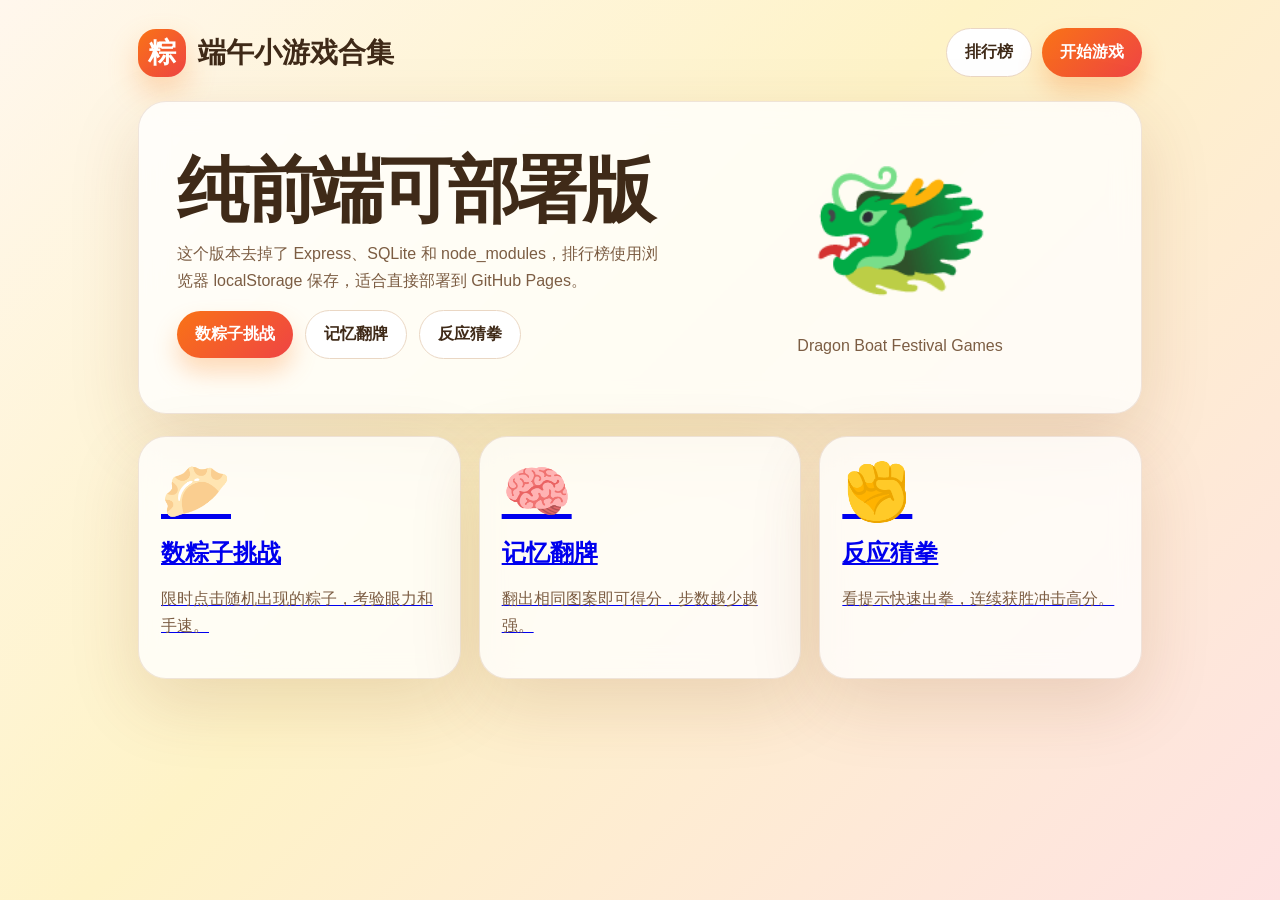
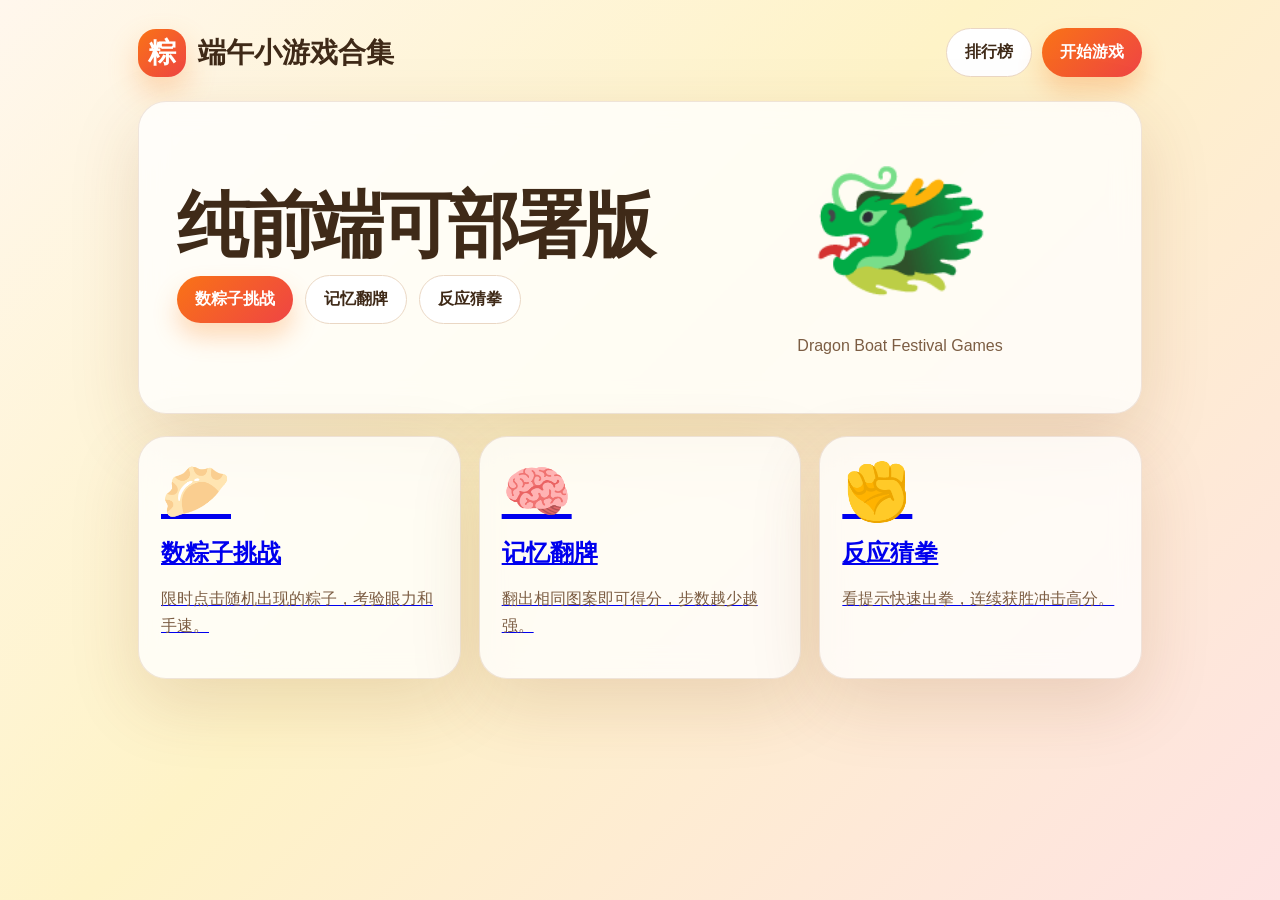
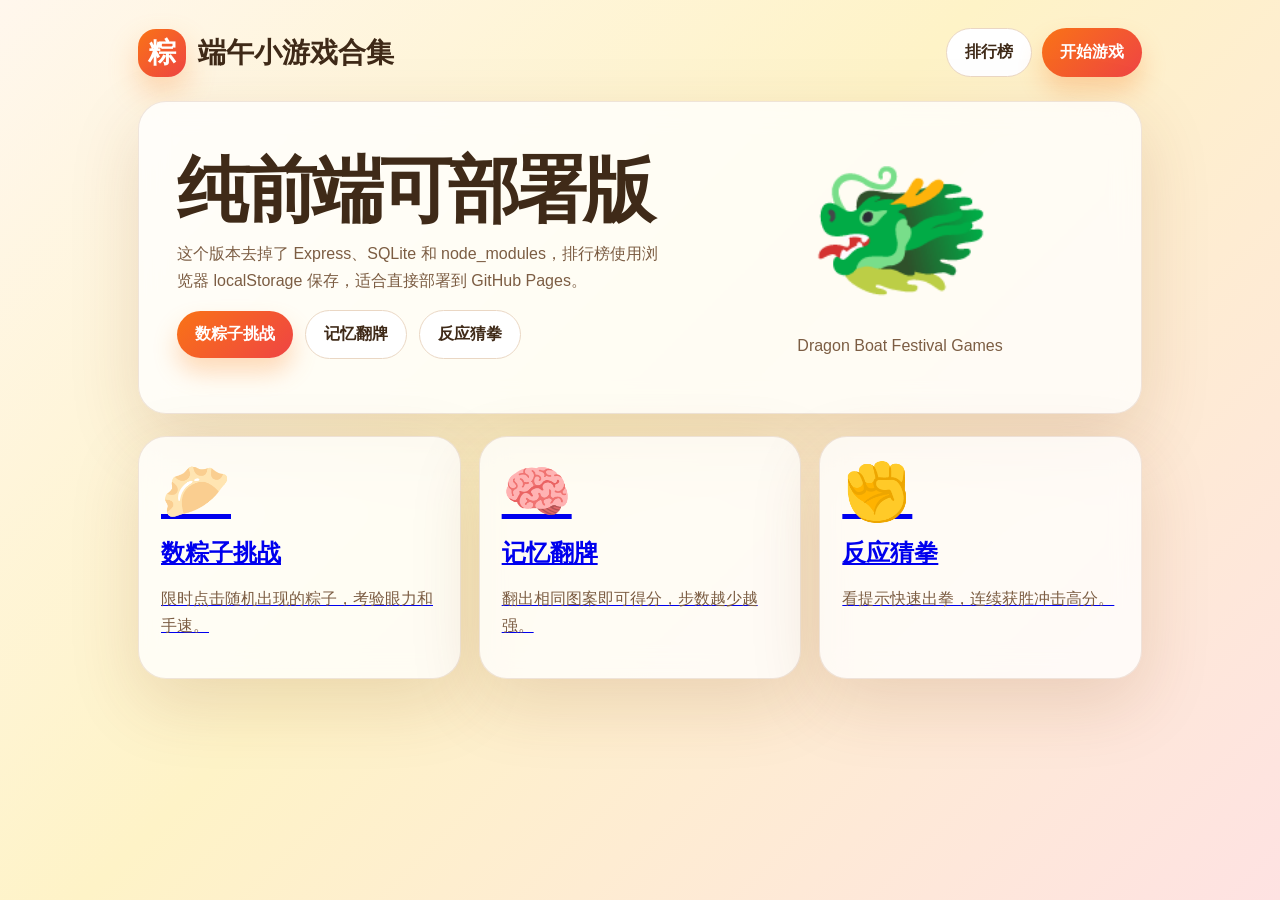
